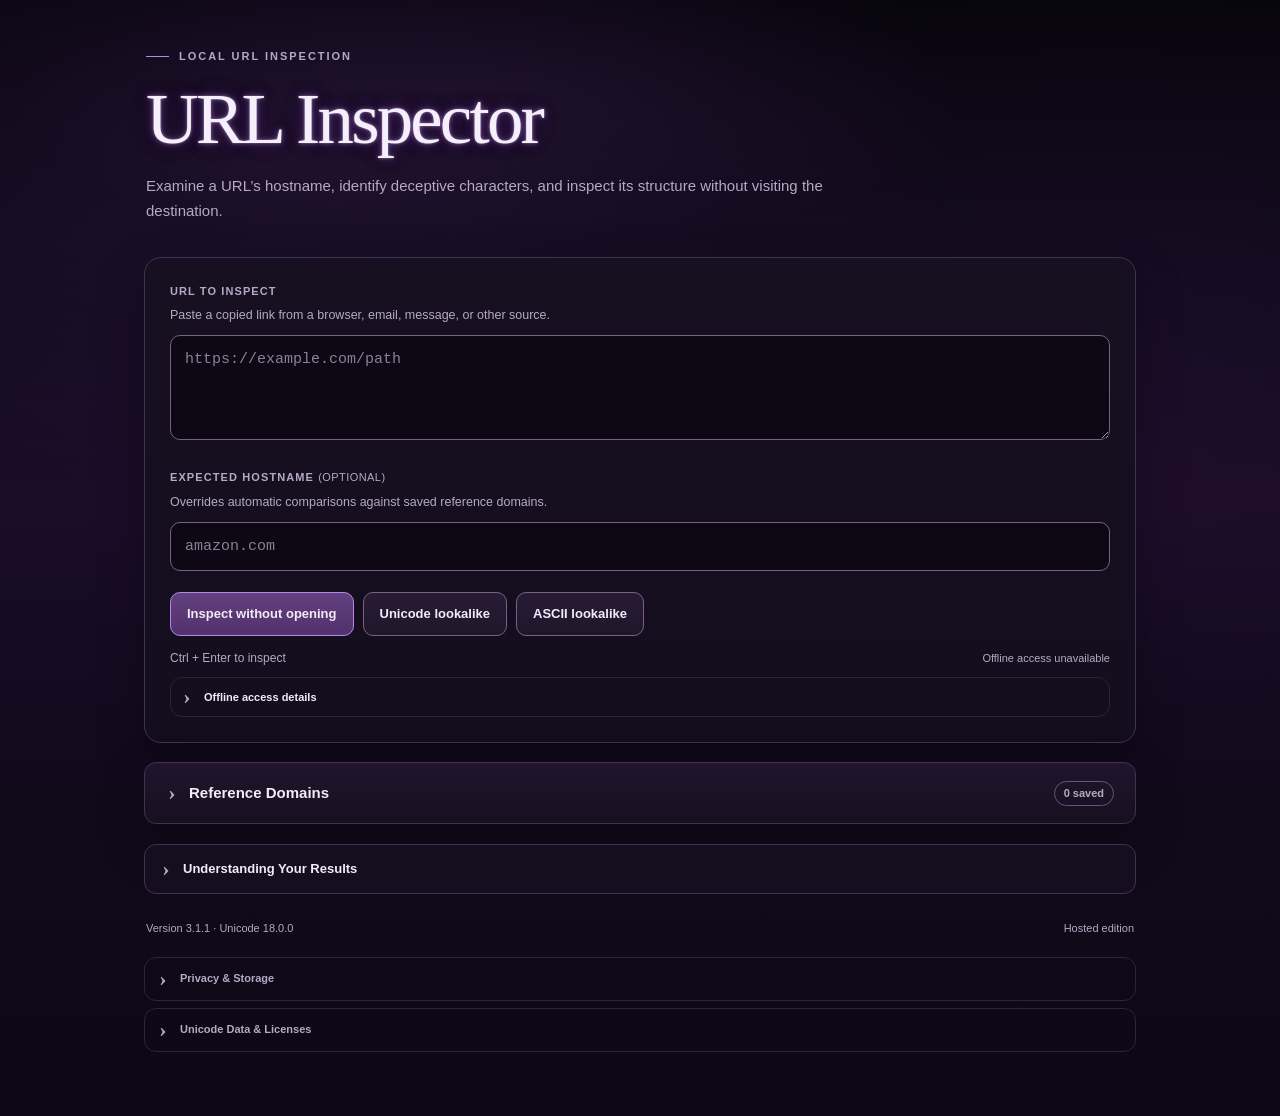
==== site/index.html @ 196c55fd "Initial release: Offline URL Inspector v3.1.1 Initial source-controlled release of the Offline URL I" ====
<!DOCTYPE html>
<html lang="en"><head>
<meta charset="UTF-8">
<meta name="viewport" content="width=device-width, initial-scale=1">
<meta http-equiv="Content-Security-Policy" content="default-src 'none'; script-src 'sha256-LYFKr5HTyG6shQ62/sVXybC98GW0vrKr49gbWyI2Oao='; style-src 'sha256-GEjY6DSCRQumI4CT2fTsWN9YMk2Fo/HhhrT10y4XqhI='; connect-src 'none'; img-src 'none'; font-src 'none'; object-src 'none'; frame-src 'none'; form-action 'none'; base-uri 'none'; media-src 'none'; worker-src 'self'; manifest-src 'none'">
<title>URL Inspector · Version 3.1.1</title>
<style>/* Blackberry & Amethyst — local system fonts, no external assets. */
:root{
 color-scheme:dark;--bg-deep:#07050d;--bg:#110a1b;--glow:#2b103d;
 --panel:#171020;--panel-raised:#21162d;--panel-soft:#130d1b;--field:#0d0814;
 --line:#443052;--line-soft:#30223c;--control-border:#796186;
 --ink:#f1ecf6;--muted:#b6a9c5;--accent:#b687e7;--hover:#d8b5f5;
 --red:#df7186;--orange:#d4ad71;--green:#a8c9ad;
 --shadow:0 18px 48px rgba(0,0,0,.28);--focus:0 0 0 3px rgba(182,135,231,.16);
 --mono:Menlo,Monaco,Consolas,"Liberation Mono",monospace;
}
*{box-sizing:border-box}html{background:var(--bg-deep)}
body{margin:0;min-height:100vh;color:var(--ink);font:15px/1.6 -apple-system,BlinkMacSystemFont,"Segoe UI",sans-serif;background:
 radial-gradient(ellipse 600px 180px at calc(50% - 150px) 105px,rgba(151,83,196,.08),transparent 80%),
 radial-gradient(ellipse 900px 480px at 22% 140px,rgba(102,48,136,.15),transparent 75%),
 radial-gradient(ellipse 700px 500px at 86% 340px,rgba(74,31,104,.09),transparent 72%),
 linear-gradient(180deg,var(--bg-deep) 0,var(--bg) 240px,#1b0c28 500px,var(--bg) 800px,var(--bg-deep) 1500px)}
.wrap{max-width:1040px;margin:auto;padding:45px 24px 64px;min-width:0}
.masthead{position:relative;padding:3px 2px 4px;margin:0 0 29px;isolation:isolate}
/* Header illumination is page-wide; no clipped header-sized glow surface. */
.eyebrow{display:flex;align-items:center;gap:10px;color:var(--muted);font-size:11px;letter-spacing:.18em;text-transform:uppercase;font-weight:750}
.masthead>.eyebrow::before{content:"";width:23px;height:1px;background:var(--accent)}
.masthead h1{font:500 clamp(2.7rem,6vw,4.55rem)/1.06 Georgia,"Times New Roman",serif;letter-spacing:-.038em;margin:14px 0 16px;color:#f5effb;text-shadow:0 0 2px rgba(255,250,255,.38),0 0 5px rgba(199,151,239,.42),0 0 11px rgba(148,75,201,.30),0 0 21px rgba(80,32,131,.18),0 0 32px rgba(42,15,78,.10);animation:titleNeonFlicker 10s linear infinite}
p{margin:8px 0 15px;color:var(--muted)}.lead{font-size:15px;max-width:700px;margin:0;line-height:1.7}h2{font-size:17px;line-height:1.35;margin:0 0 14px}
.card{background:linear-gradient(180deg,var(--panel),#140d1d);border:1px solid var(--line);border-radius:17px;padding:25px;margin:19px 0 0;box-shadow:var(--shadow);min-width:0}
.label{display:block;font-size:11px;font-weight:750;text-transform:uppercase;letter-spacing:.1em;color:var(--muted);margin-bottom:7px}.optional{font-weight:500;letter-spacing:.04em}
.field-help{font-size:12.5px;margin:-2px 0 10px;color:var(--muted)}.field{margin-top:22px}
textarea,input,select{font:15px/1.55 var(--mono);color:var(--ink);background:var(--field);border:1px solid var(--control-border);border-radius:10px;padding:12px 14px;min-width:0;transition:border-color .16s ease,background .16s ease,box-shadow .16s ease}
textarea,input{width:100%}textarea{min-height:105px;resize:vertical;overflow-wrap:anywhere}input{min-height:46px}textarea::placeholder,input::placeholder{color:var(--muted);opacity:.75}textarea:hover,input:hover,select:hover{border-color:var(--accent)}textarea:focus,input:focus,select:focus{border-color:var(--accent);box-shadow:var(--focus)}
button{border:1px solid var(--accent);background:linear-gradient(180deg,#63407f,#51326d);color:var(--ink);border-radius:10px;font:700 13px/1.3 -apple-system,BlinkMacSystemFont,"Segoe UI",sans-serif;padding:11px 16px;min-height:44px;cursor:pointer;touch-action:manipulation;transition:border-color .16s ease,box-shadow .16s ease,transform .16s ease,color .16s ease}
button:hover:not(:disabled){border-color:var(--hover);background:linear-gradient(180deg,#70498d,#603d7c);box-shadow:0 4px 15px rgba(0,0,0,.2);transform:translateY(-1px)}
button:active:not(:disabled){transform:translateY(1px);box-shadow:inset 0 3px 7px rgba(0,0,0,.38)}
button.ghost{background:linear-gradient(180deg,#281c35,#20162b);border-color:var(--control-border);color:var(--ink)}button.ghost:hover:not(:disabled){background:var(--panel-raised);border-color:var(--accent);color:var(--hover)}button.caution{color:var(--orange)}
button:disabled{opacity:.55;cursor:not-allowed;transform:none;box-shadow:none}
button:focus-visible,summary:focus-visible,input:focus-visible,textarea:focus-visible,select:focus-visible,a:focus-visible{outline:2px solid var(--hover);outline-offset:3px}
.line{display:flex;gap:9px;align-items:center;flex-wrap:wrap}.line>*{max-width:100%}.grow{flex:1 1 210px}.actions{margin-top:21px}.cache-actions:has(>button:not(.hidden)){margin-top:10px}
.interaction-meta{display:flex;justify-content:space-between;gap:8px 20px;align-items:baseline;flex-wrap:wrap;margin-top:13px;font-size:12px;color:var(--muted)}.shortcut{white-space:nowrap}.edition-status{max-width:590px}.cache-actions button{min-height:36px;padding:8px 11px}
.small{font-size:12px;color:var(--muted)}.mono,.host,textarea,input{font-family:var(--mono);font-variant-ligatures:none;font-feature-settings:"liga" 0,"calt" 0;direction:ltr;unicode-bidi:isolate;overflow-wrap:anywhere;word-break:break-word}
.row{display:grid;grid-template-columns:165px minmax(0,1fr);gap:14px;border-top:1px solid var(--line-soft);padding:11px 0}.row:first-child{border-top:0}.key{color:var(--muted);font-size:12px}.value{min-width:0;white-space:pre-wrap;overflow-wrap:anywhere}
.host{font:clamp(17px,2.35vw,23px)/1.6 var(--mono);padding:14px;background:var(--field);border:1px solid var(--line);border-radius:10px;min-width:0}
.badchar{color:#fff4f7;background:#75263f;border-bottom:2px solid #f5a0b3;border-radius:3px;padding:1px 2px}.warn{color:var(--orange)}.good{color:var(--green)}.bad{color:var(--red)}
.supporting,.relevant{padding-left:21px;margin:12px 0 0}.supporting{font-size:13px;color:var(--muted)}.relevant{color:var(--orange);font-family:var(--mono);font-size:13px}li{margin:5px 0}.relevant:empty,.supporting:empty{display:none}
a{color:var(--hover)}a:hover{color:var(--ink)}.hidden,[hidden]{display:none!important}.readable-label{margin-top:17px}.gap{height:12px}
footer{margin-top:25px}.footer-meta{display:flex;justify-content:space-between;gap:8px;flex-wrap:wrap;font-size:11px;color:var(--muted);padding:1px 2px 12px}.license{white-space:pre-wrap;overflow-wrap:anywhere;font:11px/1.7 var(--mono);color:var(--muted);margin-bottom:0}
/* Same timing landmarks as the tracker title, with readable lilac power dips. */
@keyframes titleNeonFlicker{
 0%,21.6%,100%{color:#f5effb;opacity:1;text-shadow:0 0 2px rgba(255,250,255,.38),0 0 5px rgba(199,151,239,.42),0 0 11px rgba(148,75,201,.30),0 0 21px rgba(80,32,131,.18),0 0 32px rgba(42,15,78,.10)}
 22.4%{color:#c5a6db;opacity:.96;text-shadow:0 0 1px rgba(210,171,237,.16),0 0 4px rgba(130,66,179,.28),0 0 9px rgba(66,27,111,.17)}
 23.2%{color:#fff7ff;opacity:1;text-shadow:0 0 3px rgba(255,255,255,.48),0 0 6px rgba(205,156,247,.56),0 0 14px rgba(155,76,212,.36),0 0 24px rgba(80,32,131,.21),0 0 34px rgba(42,15,78,.11)}
 24.8%{color:#ceb1e3;opacity:.97;text-shadow:0 0 1px rgba(217,182,240,.17),0 0 4px rgba(137,73,185,.29),0 0 9px rgba(69,29,115,.17)}
 25.6%{color:#fff7ff;opacity:1;text-shadow:0 0 3px rgba(255,255,255,.47),0 0 6px rgba(202,152,243,.54),0 0 14px rgba(151,73,207,.35),0 0 24px rgba(77,30,128,.20),0 0 34px rgba(40,14,75,.10)}
 28%{color:#b99bce;opacity:.96;text-shadow:0 0 1px rgba(197,155,224,.14),0 0 4px rgba(117,55,164,.24),0 0 9px rgba(57,22,99,.14)}
 29.6%{color:#b098c1;opacity:.94;text-shadow:0 0 1px rgba(172,130,203,.10),0 0 3px rgba(96,41,143,.19),0 0 7px rgba(46,17,86,.12)}
 31.6%{color:#b69acb;opacity:.95;text-shadow:0 0 1px rgba(184,142,215,.12),0 0 3px rgba(106,47,153,.21),0 0 8px rgba(50,19,92,.13)}
 33.6%{color:#cdb0e0;opacity:.97;text-shadow:0 0 2px rgba(211,175,236,.18),0 0 5px rgba(142,74,190,.29),0 0 11px rgba(73,29,120,.17)}
 35.6%{color:#e6d3f3;opacity:.99;text-shadow:0 0 2px rgba(244,218,255,.25),0 0 5px rgba(184,123,224,.38),0 0 12px rgba(124,55,178,.24),0 0 20px rgba(62,23,106,.14)}
 37.6%{color:#fff4ff;opacity:1;text-shadow:0 0 3px rgba(255,255,255,.46),0 0 6px rgba(204,155,245,.55),0 0 14px rgba(153,74,210,.36),0 0 24px rgba(79,31,130,.21),0 0 34px rgba(41,15,77,.11)}
}
@media(max-width:620px){.wrap{padding:28px 14px 42px}.masthead{margin-bottom:23px}.masthead h1{font-size:clamp(2.5rem,10vw,3.2rem)}.card{padding:19px 16px}.row{grid-template-columns:1fr;gap:3px}.key{font-weight:650}.actions{gap:8px}.actions button{flex:1 1 auto}.actions #inspect{flex-basis:100%}.interaction-meta{gap:7px}.host{padding:12px;font-size:18px}}
@media(prefers-reduced-motion:reduce){*,*::before,*::after{animation:none!important;transition:none!important;scroll-behavior:auto!important}.masthead h1{color:#f5effb;opacity:1}button:hover:not(:disabled),button:active:not(:disabled){transform:none}}

/* Stable hit target and coherent gradient for the inspection action. */
#inspect,#inspect:hover:not(:disabled),#inspect:active:not(:disabled){transform:none}#inspect{transition:border-color .16s ease,box-shadow .16s ease,color .16s ease}

/* Native disclosures: major sections, technical categories, compact evidence. */
.disclosure{border:1px solid var(--line);border-radius:12px;min-width:0;background:var(--panel-soft);transition:border-color .16s ease,background .16s ease}
.disclosure>summary{cursor:pointer;list-style:none;display:flex;gap:11px;align-items:center;min-height:47px;padding:13px 15px;color:var(--ink);font-size:13px;font-weight:650;overflow-wrap:anywhere;transition:background .16s ease,color .16s ease}
.disclosure>summary::-webkit-details-marker{display:none}.disclosure>summary::marker{content:""}
.disclosure>summary::before{content:"›";font:700 22px/1 Georgia,serif;color:var(--muted);flex:0 0 12px;text-align:center;transform-origin:center;transition:transform .16s ease,color .16s ease}
.disclosure[open]>summary::before{transform:rotate(90deg);color:var(--hover)}.disclosure>summary:hover{background:rgba(182,135,231,.045);color:var(--hover)}.disclosure:hover{border-color:#725585}.disclosure[open]{border-color:#795b90}.disclosure[open]>summary{border-bottom:1px solid var(--line-soft)}
.disclosure>summary:focus-visible{outline-offset:-3px;border-radius:10px}.major{background:linear-gradient(180deg,#20152c,#171020);padding:0}.major>summary{padding:17px 21px;font-size:15px;font-weight:700;min-height:60px}.major>summary>span:first-of-type{flex:1;min-width:0}.count{font-size:11px;font-weight:600;padding:3px 9px;border:1px solid #6c507e;border-radius:999px;color:var(--muted);white-space:nowrap}.summary-aside{font-size:11px;font-weight:400;color:var(--muted)}
.panel-body{padding:18px 21px 21px}.technical{margin-top:23px;box-shadow:none}.technical>.panel-body{padding:8px 13px 13px;background:rgba(7,5,13,.23);border-radius:0 0 12px 12px}.category{margin-top:8px;background:#160f1f;border-color:var(--line-soft)}.category>summary{font-size:12.5px;min-height:48px;padding:13px 14px}.category-body{padding:6px 17px 15px}.category-body>.row{font-size:13px}.observation{margin-top:13px;background:#1a1025;border-color:var(--line-soft)}.observation>summary{font-size:12px;font-weight:500;min-height:41px;padding:10px 12px}
.reference-list{list-style:none;padding:0;margin:12px 0 18px;max-height:320px;overflow:auto}.reference-list li{display:flex;gap:8px;align-items:center;flex-wrap:wrap;border-top:1px solid var(--line-soft);padding:10px 0}.ref-name{flex:1;min-width:170px}.ref-name .mono{display:block;font-size:13px}.ref-name .small{font-size:11px}.reference-list button{padding:8px 11px;min-height:36px;font-size:12px}.import-review{border-top:1px solid var(--line);margin-top:20px;padding-top:18px}select{font:inherit;font-size:13px;padding:8px;margin:0 0 0 10px;max-width:100%}#importChanges{max-height:250px;overflow:auto;white-space:pre-wrap;margin:12px 0}.reference-list .small:only-child{margin-bottom:0}#referenceError:not(:empty){margin-top:9px}
.primary{border-left:3px solid var(--accent);padding:0 0 0 16px;margin-bottom:23px}.primary>.eyebrow{color:var(--muted);font-size:10px;letter-spacing:.13em}.primary h2{font-size:23px;letter-spacing:-.02em;line-height:1.3;margin:7px 0 9px}.primary p{font-size:14px;line-height:1.7;margin:0;max-width:850px;overflow-wrap:anywhere}.primary[data-kind="visual"],.primary[data-kind="structure"],.primary[data-kind="error"]{border-color:var(--red)}.primary[data-kind="mismatch"]{border-color:var(--orange)}
.hostname-grid{display:grid;grid-template-columns:1fr;gap:16px}.comparison-rows{margin-top:18px}.character-list{display:grid;gap:7px}.character{border:1px solid var(--line-soft);border-radius:9px;background:var(--field);min-width:0}.character>summary{display:flex;align-items:center;gap:9px;cursor:pointer;font:11px/1.5 var(--mono);padding:10px;overflow-wrap:anywhere;list-style:none}.character>summary::before{content:"›";font:700 19px/1 Georgia,serif;color:var(--muted);transition:transform .16s ease}.character[open]>summary::before{transform:rotate(90deg)}.character>summary::-webkit-details-marker{display:none}.character>summary:hover{color:var(--hover)}.character>summary:focus-visible{outline-offset:-3px}.character .glyph{font-size:21px;flex:0 0 auto;color:var(--ink)}.character .record-heading{min-width:0;flex:1}.evidence-source{display:block;color:var(--muted);font:10px/1.4 -apple-system,BlinkMacSystemFont,"Segoe UI",sans-serif;margin-top:2px}.character .row{font-size:12px;grid-template-columns:145px minmax(0,1fr);margin:0 12px;padding:9px 0}.character .key{font-size:11px}.character-list>button{justify-self:start}.character-list>.small{margin-top:5px}
.diagnostic{border-top:1px solid var(--line-soft);margin:0}.diagnostic:first-child{border-top:0}.diagnostic>summary{cursor:pointer;display:grid;grid-template-columns:minmax(0,1fr) auto auto;align-items:baseline;gap:8px;list-style:none;padding:10px 3px;font-size:12px;color:var(--ink)}.diagnostic>summary::-webkit-details-marker{display:none}.diagnostic-title::before{content:"+";display:inline-block;width:17px;color:var(--accent)}.diagnostic[open] .diagnostic-title::before{content:"−"}.diagnostic>summary:hover{color:var(--hover)}.diagnostic>summary:focus-visible{outline-offset:1px}.diagnostic-kind,.diagnostic-severity{font-size:10px;color:var(--muted);white-space:nowrap}.diagnostic[data-level="alert"] .diagnostic-severity{color:var(--red)}.diagnostic[data-level="warn"] .diagnostic-severity{color:var(--orange)}.diagnostic-text{margin:0 0 12px;padding:0 0 0 20px;overflow-wrap:anywhere;line-height:1.7}
.supporting-panel{margin-top:20px;background:rgba(23,16,32,.75)}.supporting-panel>summary{font-size:13px}.legal{background:transparent;border-color:var(--line-soft);margin-top:7px}.legal>summary{font-size:11px;color:var(--muted);padding:10px 12px;min-height:40px}.legal>.panel-body{font-size:12px;padding:12px 17px 17px}.legal .license{border-top:1px solid var(--line-soft);padding-top:14px}
@media(max-width:620px){.major>summary{padding:15px 16px;gap:8px;font-size:14px}.panel-body{padding:15px 16px 18px}.technical>.panel-body{padding:6px 8px 8px}.summary-aside{display:none}.category-body{padding:4px 12px 12px}.category>summary{padding:12px;font-size:12px}.primary h2{font-size:21px}.primary{padding-left:13px}.character .row{grid-template-columns:1fr;gap:2px}.character>summary{gap:6px}.reference-list .ref-name{min-width:100%}.diagnostic>summary{grid-template-columns:minmax(0,1fr) auto;gap:3px 8px}.diagnostic-kind{grid-column:1;grid-row:2;padding-left:17px}.diagnostic-severity{grid-column:2;grid-row:1}select{display:block;margin:7px 0 0;width:100%}.footer-meta{font-size:10px}}
@media(prefers-reduced-motion:reduce){.disclosure,.disclosure>summary,.disclosure>summary::before,.character>summary::before{transition:none}}
/* Focused 3.1.1 components, following the approved plum panel system. */
.interaction-meta{align-items:center}.edition-status{font-size:11px;white-space:nowrap;min-width:155px;text-align:right}.update-panel{margin-top:12px}.update-feedback{min-height:20px;margin:6px 0 0}.status-help,.reference-help{margin-top:9px;border-color:var(--line-soft);background:transparent}.status-help>summary,.reference-help>summary{font-size:11px;padding:8px 10px;min-height:34px}.status-help>.panel-body,.reference-help>.panel-body{padding:10px 13px;font-size:12px}.reference-help{margin-bottom:17px}.reference-help p:last-child{margin-bottom:0}
.import-options{border:0;padding:0;margin:0;display:grid;gap:8px}.import-options legend{font-size:11px;color:var(--muted);margin:0 0 9px;padding:0}.import-choice{display:flex;gap:11px;align-items:flex-start;cursor:pointer;padding:12px;border:1px solid var(--control-border);border-radius:10px;background:var(--field);transition:border-color .16s ease,box-shadow .16s ease}.import-choice strong{display:block;font-size:12px;font-weight:650}.import-choice small{display:block;font-size:11px;line-height:1.6;color:var(--muted);margin-top:3px}.import-choice input[type=radio]{width:17px;height:17px;min-height:0;flex:0 0 17px;padding:0;margin:2px 0 0;accent-color:var(--accent)}.import-choice:hover{border-color:var(--accent)}.import-choice:has(input:checked){background:#24172f;border-color:var(--accent);box-shadow:inset 0 0 0 1px rgba(182,135,231,.18)}.import-choice:has(input:focus-visible){outline:2px solid var(--hover);outline-offset:3px}.replacement strong{color:var(--orange)}#importSingleLabels{overflow-wrap:anywhere}
.confirm-dialog{color:var(--ink);width:min(470px,calc(100% - 32px));padding:0;max-height:calc(100dvh - 40px);overflow:auto;border:1px solid #795b90;border-radius:17px;background:radial-gradient(circle at 15% 0%,rgba(151,83,196,.08),transparent 42%),linear-gradient(180deg,#21162d,#140d1d);box-shadow:0 24px 80px rgba(0,0,0,.58),inset 0 1px 0 rgba(255,255,255,.025)}
.confirm-dialog::backdrop{background:rgba(5,2,10,.77);backdrop-filter:blur(4px)}.confirm-dialog:not([open]){display:none}.confirm-dialog.dialog-fallback[open]{display:block;position:fixed;inset:0;margin:auto;z-index:1000;box-shadow:0 0 0 100vmax rgba(5,2,10,.77),0 24px 80px rgba(0,0,0,.58)}body:has(.confirm-dialog[open]){overflow:hidden}.confirm-body{padding:24px 24px 21px}.confirm-body>.eyebrow{font-size:10px;color:var(--accent);margin-bottom:10px}.confirm-body h2{font:500 27px/1.15 Georgia,"Times New Roman",serif;letter-spacing:-.02em;margin:0}.confirm-body p{font-size:13px;line-height:1.75;margin:13px 0 0;white-space:pre-line;overflow-wrap:anywhere}.confirm-actions{display:flex;justify-content:flex-end;flex-wrap:wrap;gap:9px;padding:15px 20px 19px;border-top:1px solid var(--line);background:rgba(7,5,13,.2)}.confirm-actions button{min-width:105px}.confirm-actions .danger{background:linear-gradient(180deg,#502336,#391828);border-color:#bc758c;color:#ffe5ed}.confirm-actions .danger:hover:not(:disabled){background:linear-gradient(180deg,#603046,#492136);border-color:#df9aaf;color:#fff2f6}
@media(max-width:620px){.interaction-meta{gap:9px}.edition-status{min-width:0;text-align:left}.confirm-body{padding:21px 19px 18px}.confirm-actions{padding:13px 16px 16px}.confirm-actions button{flex:1}.confirm-body h2{font-size:25px}}
@media(prefers-reduced-motion:reduce){.import-choice{transition:none}}

#checkCache{min-width:142px}
</style>
</head><body><main class="wrap">
<header class="masthead">
<div class="eyebrow">Local URL Inspection</div>
<h1>URL Inspector</h1>
<p class="lead">Examine a URL’s hostname, identify deceptive characters, and inspect its structure without visiting the destination.</p>
</header>
<section class="card inspect-card" aria-label="Inspect a URL">
<label class="label" for="link">URL to inspect</label>
<p class="field-help" id="linkHelp">Paste a copied link from a browser, email, message, or other source.</p>
<textarea id="link" aria-describedby="linkHelp" spellcheck="false" autocapitalize="off" autocomplete="off" placeholder="https://example.com/path"></textarea>
<div class="field"><label class="label" for="expected">Expected hostname <span class="optional">(optional)</span></label><p class="field-help" id="expectedHelp">Overrides automatic comparisons against saved reference domains.</p><input id="expected" aria-describedby="expectedHelp" spellcheck="false" autocomplete="off" autocapitalize="off" placeholder="amazon.com"></div>
<div class="line actions"><button id="inspect" type="button">Inspect without opening</button><button class="ghost" id="demoUnicode" type="button">Unicode lookalike</button><button class="ghost" id="demoAscii" type="button">ASCII lookalike</button></div>
<div class="interaction-meta"><span id="shortcutHint" class="shortcut">⌘ + Return to inspect</span><span id="offlineStatus" class="edition-status" role="status">Preparing offline access…</span></div>
<div id="updatePanel" class="update-panel hidden"><div class="line cache-actions"><button id="checkCache" class="ghost small" type="button">Check for Updates</button><button id="applyUpdate" class="ghost small hidden" type="button">Apply update and reload</button></div><p id="updateStatus" class="small update-feedback" role="status" aria-live="polite"></p></div>
<details id="offlineHelp" class="disclosure status-help hidden"><summary>Offline access details</summary><div class="panel-body small" id="offlineDetail"></div></details>
</section>
<details class="card disclosure major" id="referencePanel"><summary><span>Reference Domains</span><span class="count" id="referenceCount">0 saved</span></summary>
<div class="panel-body">
<p class="small">Save familiar hostnames to compare against suspicious URLs. Reference domains are comparison targets, not guarantees of website safety.</p>
<p id="storageStatus" class="small" role="status"></p><details class="disclosure reference-help"><summary>Storage &amp; hostname help</summary><div class="panel-body small"><p id="storageDetail"></p><p>Single-label hostnames can identify internal services and receive exact matches only. They are different from complete public hostnames. IP addresses and IPv6 literals also receive exact comparisons only. Inspected hostnames are never added automatically.</p></div></details>
<label class="label" for="referenceInput" id="referenceLabel">Add a reference hostname</label>
<div class="line"><input id="referenceInput" class="grow" maxlength="2048" spellcheck="false" autocomplete="off" autocapitalize="off" placeholder="example.com"><button id="saveReference" type="button">Add</button><button id="cancelEdit" type="button" class="ghost hidden">Cancel edit</button></div>
<div id="referenceError" class="small warn" role="status"></div>
<ul id="referenceList" class="reference-list"></ul>
<div class="line"><button id="exportReferences" class="ghost" type="button">Export Backup</button><button id="importReferences" class="ghost" type="button">Import Backup</button><button id="clearReferences" class="ghost caution" type="button">Clear all…</button></div>
<input id="importFile" type="file" accept="application/json,.json" class="hidden" aria-label="Import reference-domain backup">
<section id="importReview" class="import-review hidden" aria-label="Review reference import">
<h2>Review Import</h2><fieldset id="importMode" class="import-options"><legend>How to apply this backup</legend>
<label class="import-choice"><input id="importMerge" name="referenceImportMode" type="radio" value="merge" checked><span><strong>Merge with Existing References</strong><small>Keep saved references and add new entries.</small></span></label>
<label class="import-choice replacement"><input id="importReplace" name="referenceImportMode" type="radio" value="replace"><span><strong>Replace All References</strong><small>Remove existing references and use the imported list.</small></span></label>
</fieldset><p id="importSingleLabels" class="small hidden"></p>
<p id="importSummary" class="small"></p><div id="importChanges" class="mono small"></div>
<div class="line"><button id="applyImport" type="button">Apply reviewed import</button><button id="cancelImport" class="ghost" type="button">Cancel</button></div>
</section></div></details>
<section class="card results-card hidden" id="results" aria-live="polite" aria-label="Inspection results">
<div id="primary" class="primary"><div class="eyebrow">Primary finding</div><h2 id="primaryTitle"></h2><p id="primaryDetail"></p></div>
<div class="hostname-grid">
<div><div class="label">Actual hostname · ASCII / Punycode</div><div id="ascii" class="host"></div></div>
<div><div class="label">Readable hostname</div><div class="host" id="coloredHost"></div></div>
</div>
<div class="comparison-rows">
<div class="row"><div class="key">Readable Unicode</div><div id="unicode" class="value mono"></div></div>
<div class="row"><div class="key">Expected hostname</div><div id="compare" class="value mono"></div></div>
<div class="row"><div class="key">Comparison result</div><div id="comparisonResult" class="value"></div></div>
<div class="row"><div class="key">Reference comparison</div><div id="referenceComparison" class="value"></div></div>
</div>
<ul id="relevantSubstitutions" class="relevant"></ul><ul id="supporting" class="supporting"></ul>
<div id="neutralSlot" class="small"></div>
<details id="advanced" class="disclosure technical major"><summary><span>Technical Details</span><span class="summary-aside">Evidence &amp; diagnostics</span></summary><div class="panel-body">
<details class="disclosure category" id="originalDetails"><summary>Input &amp; Normalization</summary><div class="category-body">
<div class="row"><div class="key">Original hostname</div><div class="value mono" id="original"></div></div>
<div class="row"><div class="key">Percent-decoded input</div><div id="decodedOriginal" class="value mono"></div></div>
<div class="row"><div class="key">Normalized ASCII</div><div id="normalized" class="value mono"></div></div>
<div class="row"><div class="key">Original submitted text</div><div id="raw" class="value mono"></div></div>
<p class="small">Control and invisible characters are shown explicitly. Candidate-only attribution and processing limits are retained in the diagnostic log.</p>
</div></details>
<details class="disclosure category" id="characterDetails"><summary>Character Details</summary><div class="category-body">
<div id="originalCharacterGroup"><div class="label" id="originalCharacterLabel">Hostname character evidence</div><div id="originalChars" class="character-list"></div></div>
<div id="readableCharacterGroup"><div class="label readable-label">Additional readable characters</div><div id="chars" class="character-list"></div></div>
<details id="asciiDetails" class="disclosure observation"><summary id="asciiSummary">ASCII lookalike observations</summary><div id="asciiObservations" class="category-body small"></div></details>
</div></details>
<details class="disclosure category" id="componentsDetails"><summary>URL Components</summary><div class="category-body">
<div class="row"><div class="key">Writing systems</div><div id="scripts" class="value"></div></div>
<div class="row"><div class="key">Scheme</div><div id="scheme" class="value mono"></div></div>
<div class="row"><div class="key">Port</div><div id="port" class="value mono"></div></div>
<div class="row"><div class="key">Path</div><div id="path" class="value mono"></div></div>
<div class="row"><div class="key">Query parameters</div><div id="query" class="value mono"></div></div>
<div class="row"><div class="key">Fragment</div><div id="fragment" class="value mono"></div></div>
</div></details>
<details class="disclosure category" id="referencesDetails"><summary>Reference Comparisons</summary><div id="referenceCandidates" class="category-body small"></div></details>
<details class="disclosure category" id="diagnosticDetails"><summary>Full Diagnostic Log</summary><div class="category-body"><p class="small">Supporting records from the analysis. Related observations may describe the same issue.</p><div id="messages" class="diagnostic-list"></div></div></details>
</div></details></section>
<details class="disclosure supporting-panel" id="understanding"><summary>Understanding Your Results</summary><div class="panel-body">
<p>The inspector examines a URL’s hostname, characters, and structure without visiting the destination. It can identify misleading spellings, suspicious URL syntax, and differences from expected or reference hostnames.</p>
<p>A matching hostname does not guarantee a safe website. The inspector cannot verify ownership, reputation, compromise, page content, or redirects. Reference domains are comparison targets, not verified trustworthy websites.</p>
<p class="small">Internationalized names can be legitimate. Unicode confusable mappings and font-dependent ASCII shapes do not establish malicious intent. A subdomain relationship is structural; no registrable-domain or public-suffix ownership inference is made. Full right-to-left visual comparison is unavailable. Browser-dependent IDNA processing can differ. This is not comprehensive phishing detection.</p>
</div></details>
<footer>
<div class="footer-meta"><span>Version 3.1.1 · Unicode 18.0.0</span><span>Hosted edition</span></div>
<details class="disclosure legal" id="privacyDetails"><summary>Privacy &amp; Storage</summary><div class="panel-body">
<p>Inspection runs locally. The application does not intentionally persist inspected URLs, expected-host text, credentials, or tokens. It never visits submitted destinations or reads the clipboard automatically.</p>
<p>Only your Reference Domains list is saved in browser storage. Browser cleanup, private sessions, or storage restrictions can remove or prevent it. Exported JSON backups are the portable recovery mechanism.</p><p>Hosting loads and updates only application resources. Other applications under the same username.github.io origin can access reference storage; namespacing avoids accidental collisions, not hostile access. A separate project path is not a separate security origin.</p>
</div></details>
<details class="disclosure legal" id="unicodeDetails"><summary>Unicode Data &amp; Licenses</summary><div class="panel-body"><p>Unicode security data 18.0.0 · © 1991–2026 Unicode, Inc. · Unicode License V3.</p><p class="small">Preserved from Version 3.0.0 and the approved Version 2.1 dataset. UTS #39 revision 34 LTR fast path. Version-pinned sources under https://www.unicode.org/Public/18.0.0/ include security/confusables.txt, Unicode Character Database names/scripts/normalization/bidi properties, and idna/IdnaMappingTable.txt. Exact source URLs and checksums are embedded with the data. Confusable skeletons are internal comparison keys, never destination URLs.</p><pre id="license" class="license"></pre></div></details>
</footer>
</main>
<dialog id="confirmDialog" class="confirm-dialog" aria-labelledby="confirmTitle" aria-describedby="confirmMessage">
<div class="confirm-body"><div class="eyebrow">URL Inspector</div><h2 id="confirmTitle">Confirm action</h2><p id="confirmMessage"></p></div>
<div class="confirm-actions"><button id="confirmCancel" type="button" class="ghost" autofocus>Cancel</button><button id="confirmProceed" type="button">Continue</button></div>
</dialog>
<script type="application/json" id="unicode-data">{"version":"18.0.0","sources":[{"name":"DerivedBidiClass.txt","url":"https://www.unicode.org/Public/18.0.0/ucd/extracted/DerivedBidiClass.txt","sha256":"d9e23222522551348ea1ccfbb4f62efbf98982afb95840f8959c08ed992c5607"},{"name":"DerivedCoreProperties.txt","url":"https://www.unicode.org/Public/18.0.0/ucd/DerivedCoreProperties.txt","sha256":"09c928886a178fcafd93c29e4bd59073a058e5a100b716d425cb563ab50f68c9"},{"name":"IdnaMappingTable.txt","url":"https://www.unicode.org/Public/18.0.0/idna/IdnaMappingTable.txt","sha256":"a03b1eb38032268c696406a83f0972d6a815acd2c8d4151d42ec0fda70ffced1"},{"name":"IdnaTestV2.txt","url":"https://www.unicode.org/Public/18.0.0/idna/IdnaTestV2.txt","sha256":"0236b75c5b20dfd857b3b5cf75509887959d6ab00d6c7bda9b7dc3df518c1fde"},{"name":"LICENSE.txt","url":"https://www.unicode.org/license.txt","sha256":"e7a93b009565cfce55919a381437ac4db883e9da2126fa28b91d12732bc53d96"},{"name":"NormalizationTest.txt","url":"https://www.unicode.org/Public/18.0.0/ucd/NormalizationTest.txt","sha256":"25a50d816764b04abfb4a646d3eb2b2a803284c3873d9a06757b94fe4513dde3"},{"name":"PropertyValueAliases.txt","url":"https://www.unicode.org/Public/18.0.0/ucd/PropertyValueAliases.txt","sha256":"06c4c8eaf7b0bf34abe73b113da1215bd784ac254d4c223600b90267caa4bbbd"},{"name":"ReadMe.txt","url":"https://www.unicode.org/Public/18.0.0/ucd/ReadMe.txt","sha256":"b0ea442f29dee90584aacd3665a6e1ce87ffc917a4d31f34e1916d2d6f7f9205"},{"name":"ScriptExtensions.txt","url":"https://www.unicode.org/Public/18.0.0/ucd/ScriptExtensions.txt","sha256":"5c9d34a922f687726f2a8bcf57d49f905987e51f1b21b58c95a00fbe255cec23"},{"name":"Scripts.txt","url":"https://www.unicode.org/Public/18.0.0/ucd/Scripts.txt","sha256":"0071fd81b6aeae25f6e8bce8efec3066a6476a91b49bdb2f52dc76e817862a6a"},{"name":"UnicodeData.txt","url":"https://www.unicode.org/Public/18.0.0/ucd/UnicodeData.txt","sha256":"0736451de439ae7baf1425136617da495e09ee5afbe6e394374db7009ea08950"},{"name":"confusables.txt","url":"https://www.unicode.org/Public/18.0.0/security/confusables.txt","sha256":"6ed3ee967c9dfdf6677d563c9985182fbc50a2efb7d6059cd57b2e2ce18f5b92"}],"confusables":{"1453":"\u0596","1454":"\u0598","1448":"\u0599","1444":"\u059a","6836":"\u06db","8411":"\u06db","1561":"\u0313","2291":"\u0313","789":"\u0313","1615":"\u0313","1629":"\u0314","1436":"\u0301","1437":"\u0301","1560":"\u0301","1863":"\u0301","2388":"\u0301","1614":"\u0301","1958":"\u0301","779":"\u0301\u0301","1611":"\u0301\u0301","2288":"\u0301\u0301","1959":"\u0301\u0301","2387":"\u0300","7412":"\u0306","780":"\u0306","42620":"\u0306","1624":"\u0306","1626":"\u0306","125256":"\u0306","123186":"\u0306","878":"\u0306","2373":"\u0306","72550":"\u0306","1768":"\u0306\u0307","784":"\u0306\u0307","2305":"\u0306\u0307","2433":"\u0306\u0307","2689":"\u0306\u0307","2817":"\u0306\u0307","3072":"\u0306\u0307","3201":"\u0306\u0307","3329":"\u0306\u0307","70401":"\u0306\u0307","70847":"\u0306\u0307","69365":"\u0306\u0307\u0313","69363":"\u0306\u0307\u0301","7376":"\u0302","785":"\u0302","1627":"\u0302","2030":"\u0302","42736":"\u0302","4211":"\u0302","1455":"\u030a","1759":"\u030a","6099":"\u030a","7416":"\u030a","69326":"\u030a","12442":"\u030a","65439":"\u030a","2092":"\u030a","1618":"\u030a","2946":"\u030a","3076":"\u030a","3328":"\u030a","3966":"\u030a","4150":"\u030a","6086":"\u030a","6772":"\u030a","7040":"\u030a","43019":"\u030a","70400":"\u030a","70724":"\u030a","70848":"\u030a","72248":"\u030a","72342":"\u030a","72765":"\u030a","72885":"\u030a","73109":"\u030a","73200":"\u030a","3661":"\u030a","3789":"\u030a","123187":"\u030a","12332":"\u030a","12444":"\u030a","870":"\u030a","11754":"\u030a","1968":"\u030a","2283":"\u0308","2900":"\u0308","68325":"\u0308","69449":"\u0308","2035":"\u0308","4959":"\u0308","68111":"\u0308","69890":"\u0308","123629":"\u0308","7214":"\u0308","834":"\u0303","1619":"\u0303","2075":"\u0303","1476":"\u0307","1772":"\u0307","1856":"\u0307","2282":"\u0307","1857":"\u0307","2899":"\u0307","69448":"\u0307","856":"\u0307","1465":"\u0307","1466":"\u0307","1474":"\u0307","1473":"\u0307","2029":"\u0307","4958":"\u0307","2306":"\u0307","2562":"\u0307","2690":"\u0307","69633":"\u0307","69761":"\u0307","69889":"\u0307","70017":"\u0307","70367":"\u0307","71101":"\u0307","71229":"\u0307","71339":"\u0307","71735":"\u0307","123628":"\u0307","3021":"\u0307","823":"\u0338","6839":"\u0328","802":"\u0328","837":"\u0328","7378":"\u0304","6882":"\u0304","773":"\u0304","1625":"\u0304","2027":"\u0304","42737":"\u0304","125254":"\u0304","68152":"\u0304","123188":"\u0304","5970":"\u0304","43644":"\u0304","6888":"\u0304\u0304","7386":"\u030e","1623":"\u0312","855":"\u0350","777":"\u0350","2303":"\u0350","2296":"\u0350","1962":"\u0350","2304":"\u0352","6873":"\u1ac6","124654":"\u1ac8","7656":"\u1ada","11758":"\u1adb","6887":"\u1ae5","794":"\u1ae9","1617":"\ud803\udd27","1963":"\u0350\u0350","7405":"\u0316","7388":"\u0329","1622":"\u0329","7381":"\u032b","839":"\u0333","2297":"\u0354","2298":"\u0355","12441":"\uff9e","12443":"\uff9e","822":"\u0335","1477":"\u0323","2285":"\u0323","7389":"\u0323","1858":"\u0323","2139":"\u0323","69446":"\u0323","1460":"\u0323","1628":"\u0323","1852":"\u0323","2034":"\u0323","2364":"\u0323","2492":"\u0323","2620":"\u0323","2748":"\u0323","2876":"\u0323","7223":"\u0323","69818":"\u0323","70003":"\u0323","70090":"\u0323","70377":"\u0323","70459":"\u0323","70726":"\u0323","70851":"\u0323","71104":"\u0323","71351":"\u0323","71738":"\u0323","68154":"\u0323","3642":"\u0323","3770":"\u0323","2286":"\u0324","7390":"\u0324","70460":"\u0324","3895":"\u0325","6783":"\u0325","4151":"\u0325","12333":"\u0325","807":"\u0326","801":"\u0326","825":"\u0326","7385":"\u032d","2386":"\u0331","800":"\u0331","2138":"\u0331","1456":"\u05c8","1468":"\u05c9","2289":"\u064c","2280":"\u064c","2277":"\u064c","64606":"\ufe72\ud803\udd27","2290":"\u064d","64607":"\ufe74\ud803\udd27","64608":"\ufe76\ud803\udd27","64609":"\ufe78\ud803\udd27","1562":"\u0650","119079":"\u0650","791":"\u0650","1960":"\u0650","69364":"\u0650\ud803\udefb","64610":"\ufe7a\ud803\udd27","1961":"\u0650\u0650","64611":"\ufe7c\u0e48","1631":"\u0655","840":"\ud803\udefa","2563":"\u0983","3075":"\u0983","3203":"\u0983","3331":"\u0983","3459":"\u0983","3967":"\u0983","4152":"\u0983","6087":"\u0983","70403":"\u0983","70849":"\u0983","72159":"\u0983","72249":"\u0983","72766":"\u0983","10626":"\u0983","781":"\u0e48","6091":"\u0e48","1648":"\u0e48","3784":"\u0e48","3785":"\u0e49","3786":"\u0e4a","3787":"\u0e4b","42607":"\u20e9","8232":" ","8233":" ","12288":" ","5760":" ","8194":" ","8195":" ","8196":" ","8197":" ","8198":" ","8200":" ","8201":" ","8202":" ","8287":" ","160":" ","8199":" ","8239":" ","10240":" ","1600":"_","2042":"_","65343":"_","65101":"_","65102":"_","65103":"_","83393":"_","65145":"_\u0313","64755":"_\u0313\ud803\udd27","65143":"_\u0301","65137":"_\u0301\u0301","64754":"_\u0301\ud803\udd27","65151":"_\u030a","65149":"_\ud803\udd27","65147":"_\u0650","64756":"_\u0650\ud803\udd27","65123":"-","8208":"-","8209":"-","8210":"-","8211":"-","65112":"-","1748":"-","8259":"-","727":"-","8722":"-","10134":"-","65937":"-","11451":"-","11450":"-","5965":"-","7155":"-","43645":"-","10793":"-\u0313","11802":"-\u0308","64297":"-\u0307","8760":"-\u0307","11443":"-\u0307","11442":"-\u0307","10794":"-\u0323","42238":"-.","65292":",","65104":",","1549":",","1643":",","8218":",","11794":",","184":",","42233":",","94035":",","11826":"\u060c","1644":"\u060c","65105":"\u3001","65380":"\u3001","65041":"\u3001","65307":";","65108":";","65044":";","11829":"\u061b","2307":":","2691":":","69634":":","69762":":","70018":":","71102":":","71340":":","71736":":","65306":":","65109":":","65043":":","1417":":","1795":":","1796":":","2097":":","4961":":","5868":":","65072":":","6147":":","6153":":","8282":":","1475":":","68341":":","70202":":","760":":","5011":":","42889":":","8758":":","119048":":","720":":","65883":":","73177":":","42237":":","11820":"::","8759":"::","10868":"::=","10740":":\u2192","8788":":=","65281":"!","65111":"!","65045":"!","451":"!","11601":"!","8252":"!!","8265":"!?","65311":"?","65110":"?","65046":"?","660":"?","577":"?","2429":"?","5038":"?","42731":"?","8264":"?!","8263":"??","11822":"\u061f","119149":".","44012":".","65294":".","8228":".","65106":".","1793":".","1794":".","42510":".","68176":".","1632":".","1776":".","126126":".","42232":".","42235":".,","8229":"..","42234":"..","8230":"...","42740":"\ua6f3\ua6f3","12539":"\u00b7","65381":"\u00b7","2096":"\u00b7","5867":"\u00b7","11825":"\u00b7","65793":"\u00b7","67871":"\u00b7","8226":"\u00b7","8231":"\u00b7","2678":"\u00b7","70004":"\u00b7","70087":"\u00b7","71108":"\u00b7","71353":"\u00b7","8729":"\u00b7","8901":"\u00b7","721":"\u00b7","75106":"\u00b7","42895":"\u00b7","5159":"\u00b7","8943":"\u00b7\u00b7\u00b7","11592":"\u00b7\u00b7\u00b7","5188":"\u00b7\u003c","8919":"\u00b7>","5175":"\u00b7>","5184":"\u00b7>","5423":"\u00b74","5246":"\u00b7b","5248":"\u00b7b\u0307","5242":"\u00b7d","5272":"\u00b7J","5302":"\u00b7L","5238":"\u00b7P","5207":"\u00b7U","5178":"\u00b7V","5180":"\u00b7\u0245","5294":"\u00b7\u0393","5134":"\u00b7\u0394","5209":"\u00b7\u0548","5132":"\u00b7\u1401","5136":"\u00b7\u1404","5138":"\u00b7\u1405","5140":"\u00b7\u1406","5143":"\u00b7\u140a","5145":"\u00b7\u140b","5182":"\u00b7\u1432","5186":"\u00b7\u1434","5190":"\u00b7\u1439","5211":"\u00b7\u144f","5204":"\u00b7\u1450","5213":"\u00b7\u1450","5215":"\u00b7\u1451","5217":"\u00b7\u1455","5219":"\u00b7\u1456","5236":"\u00b7\u146b","5240":"\u00b7\u146e","5244":"\u00b7\u1470","5266":"\u00b7\u1489","5268":"\u00b7\u148b","5270":"\u00b7\u148c","5274":"\u00b7\u148e","5276":"\u00b7\u1490","5278":"\u00b7\u1491","5292":"\u00b7\u14a3","5296":"\u00b7\u14a6","5298":"\u00b7\u14a7","5300":"\u00b7\u14a8","5304":"\u00b7\u14ab","5321":"\u00b7\u14c0","6342":"\u00b7\u14c2","6344":"\u00b7\u14c3","6346":"\u00b7\u14c4","6348":"\u00b7\u14c5","5323":"\u00b7\u14c7","5325":"\u00b7\u14c8","5340":"\u00b7\u14d3","5342":"\u00b7\u14d5","5344":"\u00b7\u14d6","5346":"\u00b7\u14d7","5348":"\u00b7\u14d8","5350":"\u00b7\u14da","5352":"\u00b7\u14db","5366":"\u00b7\u14ed","5368":"\u00b7\u14ef","5370":"\u00b7\u14f0","5372":"\u00b7\u14f1","5374":"\u00b7\u14f2","5376":"\u00b7\u14f4","5378":"\u00b7\u14f5","5399":"\u00b7\u1510","5401":"\u00b7\u1511","5403":"\u00b7\u1512","5405":"\u00b7\u1513","5407":"\u00b7\u1514","5409":"\u00b7\u1515","5411":"\u00b7\u1516","5425":"\u00b7\u1528","5427":"\u00b7\u1529","5429":"\u00b7\u152a","5431":"\u00b7\u152b","5433":"\u00b7\u152d","5435":"\u00b7\u152e","6350":"\u00b7\u1543","6351":"\u00b7\u1546","6352":"\u00b7\u1547","6353":"\u00b7\u1548","6354":"\u00b7\u1549","6355":"\u00b7\u154b","5454":"\u00b7\u154c","5467":"\u00b7\u155a","5480":"\u00b7\u1567","6323":"\u00b7\u18b1","6326":"\u00b7\u18b4","6329":"\u00b7\u18b8","6338":"\u00b7\u18c0","7228":"\u1c3b\u1c3b","6825":"\u1aa8\u1aa8","6827":"\u1aaa\u1aa8","7007":"\u1b5e\u1b5e","68183":"\ud802\ude56\ud802\ude56","7295":"\u1c7e\u1c7e","1373":"'","11519":"'","65287":"'","8216":"'","8217":"'","8219":"'","1523":"'","8242":"'","8245":"'","1370":"'","1371":"'","96":"'","65344":"'","180":"'","900":"'","8125":"'","8127":"'","8190":"'","697":"'","712":"'","714":"'","715":"'","756":"'","699":"'","701":"'","700":"'","702":"'","42892":"'","42891":"'","1497":"'","2036":"'","2037":"'","5194":"'","5836":"'","125259":"'","94033":"'","94034":"'","7379":"''","34":"''","65282":"''","8220":"''","8221":"''","8223":"''","1524":"''","8243":"''","8246":"''","12291":"''","733":"''","698":"''","758":"''","750":"''","1522":"''","8244":"'''","8247":"'''","8279":"''''","385":"'B","394":"'D","329":"'n","420":"'P","428":"'T","435":"'Y","65288":"(","65113":"(","10088":"(","10098":"(","12308":"(","65117":"(","11874":"(","64830":"(","65857":"(","11816":"((","12832":"(\u30fc)","9333":"(2)","9351":"(2O)","9334":"(3)","9335":"(4)","9336":"(5)","9337":"(6)","9338":"(7)","9339":"(8)","9340":"(9)","9372":"(a)","127248":"(A)","9373":"(b)","127249":"(B)","9374":"(c)","127250":"(C)","9375":"(d)","127251":"(D)","9376":"(e)","127252":"(E)","9377":"(f)","127253":"(F)","9378":"(g)","127254":"(G)","9379":"(h)","127255":"(H)","9380":"(i)","9381":"(j)","127257":"(J)","9382":"(k)","127258":"(K)","9332":"(l)","127256":"(l)","9383":"(l)","127259":"(L)","9343":"(l2)","9344":"(l3)","9345":"(l4)","9346":"(l5)","9347":"(l6)","9348":"(l7)","9349":"(l8)","9350":"(l9)","9342":"(ll)","9341":"(lO)","127260":"(M)","9385":"(n)","127261":"(N)","9386":"(o)","12807":"(o)","127262":"(O)","12821":"(o\u1161)","12829":"(o\u1169\u110c\u1165\u1102)","12830":"(o\u1169\u1112\u116e)","9387":"(p)","127263":"(P)","9388":"(q)","127264":"(Q)","9389":"(r)","127265":"(R)","9384":"(rn)","9390":"(s)","127266":"(S)","127274":"(S)","9391":"(t)","127267":"(T)","9392":"(u)","127268":"(U)","9393":"(v)","127269":"(V)","9394":"(w)","127270":"(W)","9395":"(x)","127271":"(X)","9396":"(y)","127272":"(Y)","9397":"(z)","127273":"(Z)","12800":"(\u1100)","12814":"(\u1100\u1161)","12801":"(\u1102)","12815":"(\u1102\u1161)","12802":"(\u1103)","12816":"(\u1103\u1161)","12803":"(\u1105)","12817":"(\u1105\u1161)","12804":"(\u1106)","12818":"(\u1106\u1161)","12805":"(\u1107)","12819":"(\u1107\u1161)","12806":"(\u1109)","12820":"(\u1109\u1161)","12808":"(\u110c)","12822":"(\u110c\u1161)","12828":"(\u110c\u116e)","12809":"(\u110e)","12823":"(\u110e\u1161)","12810":"(\u110f)","12824":"(\u110f\u1161)","12811":"(\u1110)","12825":"(\u1110\u1161)","12812":"(\u1111)","12826":"(\u1111\u1161)","12813":"(\u1112)","12827":"(\u1112\u1161)","12838":"(\u4e03)","12834":"(\u4e09)","127553":"(\u4e09)","12840":"(\u4e5d)","12833":"(\u4e8c)","127554":"(\u4e8c)","12836":"(\u4e94)","12857":"(\u4ee3)","12861":"(\u4f01)","12865":"(\u4f11)","12839":"(\u516b)","12837":"(\u516d)","12856":"(\u52b4)","127559":"(\u52dd)","12841":"(\u5341)","12863":"(\u5354)","12852":"(\u540d)","12858":"(\u547c)","12835":"(\u56db)","12847":"(\u571f)","12859":"(\u5b66)","127555":"(\u5b89)","127557":"(\u6253)","127560":"(\u6557)","12848":"(\u65e5)","12842":"(\u6708)","12850":"(\u6709)","12845":"(\u6728)","127552":"(\u672c)","12849":"(\u682a)","12844":"(\u6c34)","12843":"(\u706b)","127556":"(\u70b9)","12853":"(\u7279)","127558":"(\u76d7)","12860":"(\u76e3)","12851":"(\u793e)","12855":"(\u795d)","12864":"(\u796d)","12866":"(\u81ea)","12867":"(\u81f3)","12854":"(\u8ca1)","12862":"(\u8cc7)","12846":"(\u91d1)","65289":")","65114":")","10089":")","10099":")","12309":")","65118":")","11875":")","64831":")","65856":")","11817":"))","65339":"[","10635":"[\u0331","65341":"]","10636":"]\u0331","11224":"]\u00b7[","65371":"{","65115":"{","10100":"{","119060":"{","65373":"}","65116":"}","10101":"}","65375":"\u2985","65376":"\u2986","12314":"\u27e6","12315":"\u27e7","10216":"\u276c","12296":"\u276c","12763":"\u276c","12367":"\u276c","12561":"\u276c","139240":"\u276c","10217":"\u276d","12297":"\u276d","65378":"\u300c","65379":"\u300d","11839":"\u00b6","65312":"@","65131":"@","65290":"*","65121":"*","8270":"*","1645":"*","8727":"*","66335":"*","5487":"**","5941":"/","65295":"/","8257":"/","8725":"/","8260":"/","9585":"/","10187":"/","10744":"/","119354":"/","12754":"/","12755":"/","12339":"/","11463":"/","11462":"/","12494":"/","65417":"/","20031":"/","12035":"/","10742":"/\u0304","11005":"//","11003":"///","65340":"\\","65128":"\\","8726":"\\","9586":"\\","10189":"\\","10741":"\\","10745":"\\","119311":"\\","119355":"\\","12756":"\\","20022":"\\","12034":"\\","11513":"\\\\","9290":"\\\\","10184":"\\\u1455","65286":"&","65120":"&","128626":"&","128628":"&","128629":"&","42872":"&","65283":"#","65119":"#","70107":"\ua8fc","6105":"\u0e4f","6101":"\u0e5a","6106":"\u0e5b","3852":"\u0f0b","3854":"\u0f0d\u0f0d","65087":"^","65342":"^","708":"^","710":"^","7610":"^","6356":"^","890":"\u02db","42622":"\u02c7","728":"\u02c7","8254":"\u02c9","65097":"\u02c9","65098":"\u02c9","65099":"\u02c9","65100":"\u02c9","175":"\u02c9","65507":"\u02c9","9620":"\u02c9","5160":"\u02c9","1098":"\u02c9b","42577":"\u02c9bi","166":"\u208f","65508":"\u208f","885":"\u02cf","763":"\u02ea","42774":"\u02ea","42772":"\u02eb","12290":"\u02f3","65377":"\u02f3","11824":"\u00b0","2416":"\u00b0","2557":"\u00b0","2800":"\u00b0","69819":"\u00b0","70205":"\u00b0","70735":"\u00b0","70854":"\u00b0","71235":"\u00b0","71739":"\u00b0","124415":"\u00b0","730":"\u00b0","43062":"\u00b0","8728":"\u00b0","9675":"\u00b0","65518":"\u00b0","9702":"\u00b0","9900":"\u00b0","8304":"\u00b0","186":"\u00b0","7506":"\u00b0","122940":"\u00b0","5156":"\u00b0","6366":"\u00b0","69328":"\u00b0\u0332","9052":"\u00b0\u0332","9060":"\u00b0\u0308","37":"\u00b0/\u2080","65285":"\u00b0/\u2080","65130":"\u00b0/\u2080","1642":"\u00b0/\u2080","8274":"\u00b0/\u2080","8240":"\u00b0/\u2080\u2080","1545":"\u00b0/\u2080\u2080","8241":"\u00b0/\u2080\u2080\u2080","1546":"\u00b0/\u2080\u2080\u2080","8451":"\u00b0C","8457":"\u00b0F","3061":"\u0bf3","3867":"\u0f1a\u0f1a","3871":"\u0f1a\u0f1d","4046":"\u0f1d\u0f1a","3870":"\u0f1d\u0f1d","9400":"\u00a9","127275":"\u00a9","9415":"\u00ae","127276":"\u00ae","9413":"\u2117","119323":"\u2144","65513":"\u2190","65515":"\u2192","65516":"\u2193","11244":"\u219e","11245":"\u219f","11246":"\u21a0","11247":"\u21a1","8629":"\u21b2","10597":"\u21c3\u21c2","10607":"\u21c3\u16da","120539":"\u2202","120597":"\u2202","120655":"\u2202","120713":"\u2202","120771":"\u2202","125132":"\u2202","125133":"\u2202\u0335","240":"\u2202\u0335","122671":"\u2202\u0335\u0326","120513":"\u2207","120571":"\u2207","120629":"\u2207","120687":"\u2207","120745":"\u2207","71848":"\u2207","9058":"\u2207\u0308","9067":"\u2207\u0334","9608":"\u220e","9632":"\u220e","65517":"\u220e","9642":"\u220e","10815":"\u2210","5869":"+","65291":"+","65122":"+","10133":"+","69717":"+","124649":"+","5161":"+","5440":"+","92265":"+","66203":"+","10787":"+\u0302","10786":"+\u030a","10788":"+\u0303","8724":"+\u0307","10789":"+\u0323","10790":"+\u0330","10791":"+\u2082","4965":"\u00f7","10135":"\u00f7","8249":"\u003c","10094":"\u003c","706":"\u003c","65308":"\u003c","65124":"\u003c","119350":"\u003c","11622":"\u003c","5176":"\u003c","5810":"\u003c","92908":"\u003c","66349":"\u003c","8918":"\u003c\u00b7","11445":"\u003c\u00b7","11444":"\u003c\u00b7","5189":"\u003c\u00b7","8810":"\u003c\u003c","8920":"\u003c\u003c\u003c","5120":"=","11840":"=","12448":"=","42239":"=","42890":"=","65309":"=","65126":"=","65936":"=","69715":"=","42508":"=","8794":"=\u0306","8793":"=\u0302","8791":"=\u030a","8784":"=\u0307","11158":"=\u1ab2","10862":"=\u20f0","10854":"=\u0323","8785":"=\u0323\u0307","8789":"=:","10869":"==","10870":"===","8798":"=\u036b","8250":">","10095":">","707":">","65310":">","65125":">","119351":">","5171":">","94015":">","5185":">\u00b7","10917":">\u003c","8811":">>","10784":">>","8921":">>>","65506":"\u00ac","8275":"~","12316":"~","732":"~","8128":"~","65374":"~","8764":"~","9064":"~\u0308","11806":"~\u0307","10858":"~\u0307","11807":"~\u0323","125128":"\u2220","8896":"\u2227","8751":"\u222e\u222e","8752":"\u222e\u222e\u222e","11819":"\u2234","11818":"\u2235","70110":"\u2248","9806":"\u224f","128862":"\u224f","8803":"\u2261","11447":"\u2261","10755":"\u228d","10756":"\u228e","119352":"\u228f","119353":"\u2290","121600":"\u2293","10757":"\u2293","10758":"\u2294","10754":"\u2297","9055":"\u229b","128881":"\u22a0","128853":"\u22a1","9665":"\u22b2","9655":"\u22b3","9059":"\u22c6\u0308","65076":"\u2307","9696":"\u2312","10813":"\u2319","8997":"\u2324","10695":"\u233b","9678":"\u233e","10686":"\u233e","10693":"\u2342","10672":"\u2349","9155":"\u234b","9154":"\u234e","9153":"\u2355","9158":"\u236d","9784":"\u2388","65077":"\u23dc","65078":"\u23dd","65079":"\u23de","65080":"\u23df","65081":"\u23e0","65082":"\u23e1","9649":"\u23e5","9212":"\u23fb","9487":"\u250c","9507":"\u251c","9616":"\u258c","9623":"\u2596","9629":"\u2598","9744":"\u25a1","9656":"\u25b6","9658":"\u25b6","128013":"\ud833\udcfa","128067":"\ud833\udcfc","127863":"\ud833\udeba","127970":"\ud833\udebb","127795":"\ud833\udebc","127822":"\ud833\udebd","127823":"\ud833\udebd","127826":"\ud833\udebe","127827":"\ud833\udebf","10495":"\ud833\udee0","10677":"\ud833\udef0","128276":"\ud83e\udffa","11497":"\u2627","128778":"\u2629","127762":"\u263d","127769":"\u263d","9214":"\u263e","127768":"\u263e","10713":"\u299a","128826":"\u29df","10814":"\u2a1f","119392":"\u266d\u266d\u266d","9833":"\ud834\udd58\ud834\udd65","9834":"\ud834\udd58\ud834\udd65\ud834\udd6e","9795":"\ud834\uddf7","9815":"\ud83e\ude55","9821":"\ud83e\ude57","9450":"\ud83c\udd0d","8634":"\ud83c\udd0e","118011":"\ud83d\udef8","8644":"\ud83e\udcd0","8652":"\ud83e\udcd1","729":"\u0971","3406":"\u0971","6367":"\u0971","6364":"\u0971\u141e","132772":"\u3005","65293":"\u30fc","8212":"\u30fc","8213":"\u30fc","69707":"\u30fc","9472":"\u30fc","9473":"\u30fc","12752":"\u30fc","65392":"\u30fc","42999":"\u30fc","7111":"\u30fc","4467":"\u30fc","12641":"\u30fc","65498":"\u30fc","19968":"\u30fc","12032":"\u30fc","12690":"\u30fc","4502":"\u30fc\u30fc","55225":"\u30fc\u1161","55226":"\u30fc\u1165","55227":"\u30fc\u1165\u4e28","55228":"\u30fc\u1169","4501":"\u30fc\u116e","4468":"\u30fc\u4e28","12642":"\u30fc\u4e28","65499":"\u30fc\u4e28","4503":"\u30fc\u4e28\u116e","65284":"$","65129":"$","1414":"$","127247":"$\u20e0","65505":"\u00a3","8356":"\u00a3","12306":"\u20b8","12342":"\u20b8","7004":"\u1b50","43462":"\ua9d0","70865":"\u09e7","3303":"\u0c67","4197":"\u1041","9312":"\u2780","9321":"\u2789","9192":"\u2081\u2080","4120":"\u1041\u102c","69891":"\u1041\u102c","6717":"\u1041\u102c","65298":"2","118002":"2","120784":"2","120794":"2","120804":"2","120814":"2","120824":"2","130034":"2","42842":"2","423":"2","1000":"2","42564":"2","7351":"2","4295":"2","5311":"2","5654":"2","42735":"2","118516":"\u0662","43471":"\u0662","1778":"\u0662","2792":"\u0968","2736":"\u0968","70866":"\u09e8","3304":"\u0c68","9313":"\u2781","43253":"\u0968\u0306\u0307","443":"2\u0335","127235":"2,","9353":"2.","8532":"2/3","8534":"2/5","13301":"22\u65e5","13166":"22\u70b9","13302":"23\u65e5","13167":"23\u70b9","13303":"24\u65e5","13168":"24\u70b9","13304":"25\u65e5","13305":"26\u65e5","13306":"27\u65e5","13307":"28\u65e5","13308":"29\u65e5","13300":"2l\u65e5","13165":"2l\u70b9","9371":"2O.","13299":"2O\u65e5","13164":"2O\u70b9","3561":"\u0de8\u0dcf","3567":"\u0de8\u0dd3","13281":"2\u65e5","12993":"2\u6708","13146":"2\u70b9","119302":"3","2409":"3","2793":"3","65299":"3","118003":"3","120785":"3","120795":"3","120805":"3","120815":"3","120825":"3","130035":"3","42923":"3","540":"3","439":"3","42858":"3","11420":"3","11460":"3","11468":"3","1047":"3","1248":"3","7317":"3","1349":"3","5890":"3","94011":"3","71882":"3","1779":"\u0663","125129":"\u0663","9314":"\u2782","43254":"3\u0306\u0307","1176":"3\u0326","127236":"3,","9354":"3.","190":"3/4","8535":"3/5","8540":"3/8","13310":"3l\u65e5","13309":"3O\u65e5","13282":"3\u65e5","12994":"3\u6708","13147":"3\u70b9","93826":"4","65300":"4","118004":"4","120786":"4","120796":"4","120806":"4","120816":"4","120826":"4","130036":"4","43934":"4","5070":"4","71855":"4","1780":"\u0664","2794":"\u096a","9315":"\u2783","127237":"4,","9355":"4.","5424":"4\u00b7","8536":"4/5","13283":"4\u65e5","12995":"4\u6708","13148":"4\u70b9","65301":"5","118005":"5","120787":"5","120797":"5","120807":"5","120817":"5","120827":"5","130037":"5","444":"5","71867":"5","27491":"\ud834\udf76","9316":"\u2784","127238":"5,","9356":"5.","8538":"5/6","8541":"5/8","13284":"5\u65e5","12996":"5\u6708","13149":"5\u70b9","65302":"6","118006":"6","120788":"6","120798":"6","120808":"6","120818":"6","120828":"6","130038":"6","11475":"6","11474":"6","1004":"6","11484":"6","1073":"6","43966":"6","5102":"6","42307":"6","71893":"6","1782":"\u0666","70870":"\u09ec","9317":"\u2785","127239":"6,","9357":"6.","13285":"6\u65e5","12997":"6\u6708","13150":"6\u70b9","119294":"7","119314":"7","65303":"7","118007":"7","120789":"7","120799":"7","120809":"7","120819":"7","120829":"7","130039":"7","93834":"7","7300":"7","5930":"7","66770":"7","71878":"7","9318":"\u2786","127240":"7,","9358":"7.","8542":"7/8","13286":"7\u65e5","12998":"7\u6708","13151":"7\u70b9","2819":"8","70725":"8","2538":"8","2666":"8","125131":"8","65304":"8","118008":"8","120790":"8","120800":"8","120810":"8","120820":"8","120830":"8","130040":"8","547":"8","546":"8","42377":"8","92670":"8","66330":"8","2798":"\u096e","9319":"\u2787","127241":"8,","9359":"8.","13287":"8\u65e5","12999":"8\u6708","13152":"8\u70b9","2663":"9","2920":"9","123634":"9","2541":"9","3437":"9","65305":"9","118009":"9","120791":"9","120801":"9","120811":"9","120821":"9","120831":"9","130041":"9","42863":"9","42862":"9","11467":"9","11466":"9","92609":"9","71884":"9","71852":"9","71894":"9","2407":"\u0669","71908":"\u0669","1785":"\u0669","126268":"\u0669","3311":"\u0c6f","9320":"\u2788","127242":"9,","9360":"9.","42717":"9\u00b7","13288":"9\u65e5","13000":"9\u6708","13153":"9\u70b9","2986":"\ud807\udfc8","9082":"a","65345":"a","119834":"a","119886":"a","119938":"a","119990":"a","120042":"a","120094":"a","120146":"a","120198":"a","120250":"a","120302":"a","120354":"a","120406":"a","120458":"a","122714":"a","593":"a","43876":"a","945":"a","120514":"a","120572":"a","120630":"a","120688":"a","120746":"a","1072":"a","11766":"\u0363","65313":"A","117974":"A","119808":"A","119860":"A","119912":"A","119964":"A","120016":"A","120068":"A","120120":"A","120172":"A","120224":"A","120276":"A","120328":"A","120380":"A","120432":"A","122730":"A","913":"A","120488":"A","120546":"A","120604":"A","120662":"A","120720":"A","1040":"A","5034":"A","5573":"A","42222":"A","94016":"A","66208":"A","9078":"a\u0332","122689":"a\u0335","122688":"A\u0335","13250":"a.rn.","7834":"a'","8448":"a/c","13279":"A/rn","8449":"a/s","42803":"aa","42802":"AA","230":"ae","1237":"ae","198":"AE","1236":"AE","42805":"ao","42804":"AO","128775":"AR","42807":"au","42806":"AU","13171":"AU","42809":"av","42811":"av","42808":"AV","42810":"AV","42813":"ay","42812":"AY","43898":"\u1d00","8704":"\u2c6f","119319":"\u2c6f","5572":"\u2c6f","42223":"\u2c6f","66591":"\u2c70","7567":"\ud837\udf69","119303":"b","65346":"b","119835":"b","119887":"b","119939":"b","119991":"b","120043":"b","120095":"b","120147":"b","120199":"b","120251":"b","120303":"b","120355":"b","120407":"b","120459":"b","388":"b","1068":"b","2005":"b","5071":"b","5234":"b","5551":"b","93878":"b","66332":"b","65314":"B","8492":"B","117975":"B","119809":"B","119861":"B","119913":"B","120017":"B","120069":"B","120121":"B","120173":"B","120225":"B","120277":"B","120329":"B","120381":"B","120433":"B","42932":"B","914":"B","120489":"B","120547":"B","120605":"B","120663":"B","120721":"B","11394":"B","1042":"B","5108":"B","5623":"B","42327":"B","42192":"B","66178":"B","66209":"B","66305":"B","42653":"\u1d47","595":"b\u0314","5235":"b\u0307","387":"b\u0304","386":"b\u0304","1041":"b\u0304","384":"b\u0335","1165":"b\u0335","1164":"b\u0335","1123":"b\u0335","1122":"b\u0335","5247":"b\u00b7","5249":"b\u0307\u00b7","5256":"b'","13172":"bar","122951":"\u1d47\u1da6","1067":"bl","13251":"Bq","11395":"\u0299","1074":"\u0299","5116":"\u0299","122930":"\ud801\udf84","119092":"c","65347":"c","8573":"c","119836":"c","119888":"c","119940":"c","119992":"c","120044":"c","120096":"c","120148":"c","120200":"c","120252":"c","120304":"c","120356":"c","120408":"c","120460":"c","7428":"c","1010":"c","11429":"c","1089":"c","7299":"c","4100":"c","4186":"c","43951":"c","66621":"c","11757":"\u0368","128844":"C","71913":"C","71922":"C","65315":"C","8557":"C","8450":"C","8493":"C","117976":"C","119810":"C","119862":"C","119914":"C","119966":"C","120018":"C","120174":"C","120226":"C","120278":"C","120330":"C","120382":"C","120434":"C","1017":"C","11428":"C","1057":"C","5087":"C","42202":"C","66210":"C","66306":"C","66581":"C","66843":"C","162":"c\u0338","65504":"c\u0338","572":"c\u0338","8353":"C\u20eb","127342":"C\u20e0","1195":"c\u0326","1194":"C\u0326","391":"C'","13254":"C/kg","8453":"c/o","8454":"c/u","13192":"cal","13252":"cc","127341":"cc\u20dd","13253":"cd","43843":"co","43844":"co\u0338","13255":"Co.","13213":"crn","8948":"\ua793","603":"\ua793","122733":"\ua793","949":"\ua793","1013":"\ua793","120518":"\ua793","120540":"\ua793","120576":"\ua793","120598":"\ua793","120634":"\ua793","120656":"\ua793","120692":"\ua793","120714":"\ua793","120750":"\ua793","120772":"\ua793","11401":"\ua793","1108":"\ua793","1297":"\ua793","43931":"\ua793","71886":"\ua793","66601":"\ua793","8364":"\ua792","122732":"\ua792","11400":"\ua792","1028":"\ua792","9079":"\ua793\u0332","122692":"\ua793\u0335","122716":"\ua793\ua793","893":"\ua73f","1023":"\ua73e","65931":"d","65348":"d","8574":"d","8518":"d","119837":"d","119889":"d","119941":"d","119993":"d","120045":"d","120097":"d","120149":"d","120201":"d","120253":"d","120305":"d","120357":"d","120409":"d","120461":"d","1281":"d","5095":"d","5231":"d","42194":"d","65316":"D","8558":"D","8517":"D","117977":"D","119811":"D","119863":"D","119915":"D","119967":"D","120019":"D","120071":"D","120123":"D","120175":"D","120227":"D","120279":"D","120331":"D","120383":"D","120435":"D","5024":"D","5598":"D","5610":"D","42195":"D","599":"d\u0314","122669":"d\u0314\u0326","598":"d\u0328","396":"d\u0304","395":"d\u0304","273":"d\u0335","272":"D\u0335","208":"D\u0335","393":"D\u0335","8363":"d\u0335\u0331","42874":"\ua779","5243":"d\u00b7","5255":"d'","122655":"d\u2202\u0335","13170":"da","13256":"dB","127376":"DJ","13207":"dl","122656":"dl\u021d","13175":"drn","676":"d\u021d","499":"dz","675":"dz","498":"Dz","497":"DZ","454":"dz\u0306","453":"Dz\u0306","452":"DZ\u0306","122670":"dz\u0326","677":"d\u0291","122667":"d\u0293","43888":"\u1d05","11833":"\u1e9f","948":"\u1e9f","120517":"\u1e9f","120575":"\u1e9f","120633":"\u1e9f","120691":"\u1e9f","120749":"\u1e9f","11485":"\u1e9f","1390":"\u1e9f","5495":"\u1e9f","42447":"\u1e9f","8494":"e","65349":"e","8495":"e","8519":"e","119838":"e","119890":"e","119942":"e","120046":"e","120098":"e","120150":"e","120202":"e","120254":"e","120306":"e","120358":"e","120410":"e","120462":"e","43826":"e","1077":"e","1213":"e","11767":"\u0364","8959":"E","65317":"E","8496":"E","117978":"E","119812":"E","119864":"E","119916":"E","120020":"E","120072":"E","120124":"E","120176":"E","120228":"E","120280":"E","120332":"E","120384":"E","120436":"E","122753":"E","917":"E","120492":"E","120550":"E","120608":"E","120666":"E","120724":"E","1045":"E","11577":"E","5036":"E","42443":"E","42224":"E","71846":"E","71854":"E","66182":"E","583":"e\u0338","582":"E\u0338","1215":"e\u0328","13005":"erg","13006":"eV","43900":"\u1d07","122691":"\u1d07\u0335","601":"\u01dd","1241":"\u01dd","8707":"\u018e","119336":"\u018e","11578":"\u018e","42225":"\u018e","602":"\u01dd\u02de","7444":"\u01ddo","43841":"\u01ddo\u0338","43842":"\u01ddo\u0335","1240":"\u018f","119329":"\u0190","8455":"\u0190","42794":"\u0190","1296":"\u0190","5067":"\u0190","42515":"\u0190","93997":"\u0190","66561":"\u0190","7432":"\u025c","1079":"\u025c","1177":"\u025c\u0326","66626":"\u025e","42909":"\u029a","66602":"\u029a","65918":"f","65350":"f","119839":"f","119891":"f","119943":"f","119995":"f","120047":"f","120099":"f","120151":"f","120203":"f","120255":"f","120307":"f","120359":"f","120411":"f","120463":"f","43829":"f","42905":"f","402":"f","644":"f","383":"f","7837":"f","1412":"f","119315":"F","65318":"F","8497":"F","117979":"F","119813":"F","119865":"F","119917":"F","120021":"F","120073":"F","120125":"F","120177":"F","120229":"F","120281":"F","120333":"F","120385":"F","120437":"F","42904":"F","988":"F","120778":"F","2003":"F","5556":"F","42205":"F","71874":"F","71842":"F","66183":"F","66213":"F","66853":"F","401":"F\u0326","7534":"f\u0334","8507":"FAX","64256":"ff","64259":"ffi","64260":"ffl","64257":"fi","64258":"fl","681":"fn\u0329","13209":"frn","64261":"ft","5557":"\u2132","42206":"\u2132","119344":"\ua7fb","5559":"\ua7fb","65351":"g","8458":"g","119840":"g","119892":"g","119944":"g","120048":"g","120100":"g","120152":"g","120204":"g","120256":"g","120308":"g","120360":"g","120412":"g","120464":"g","609":"g","7555":"g","397":"g","1409":"g","65319":"G","117980":"G","119814":"G","119866":"G","119918":"G","119970":"G","120022":"G","120074":"G","120126":"G","120178":"G","120230":"G","120282":"G","120334":"G","120386":"G","120438":"G","1292":"G","5056":"G","5107":"G","42198":"G","7586":"\u1d4d","608":"g\u0314","485":"g\u0335","122693":"g\u0335","484":"G\u0335","403":"G'","13311":"gal","13191":"GB","13203":"GHz","13228":"GPa","13257":"Gy","1293":"\u0262","43920":"\u0262","5115":"\u0262","122672":"\u0262\u0326","65352":"h","8462":"h","119841":"h","119945":"h","119997":"h","120049":"h","120101":"h","120153":"h","120205":"h","120257":"h","120309":"h","120361":"h","120413":"h","120465":"h","1211":"h","1210":"h","4281":"h","1392":"h","5058":"h","65320":"H","8459":"H","8460":"H","8461":"H","117981":"H","119815":"H","119867":"H","119919":"H","120023":"H","120179":"H","120231":"H","120283":"H","120335":"H","120387":"H","120439":"H","919":"H","120494":"H","120552":"H","120610":"H","120668":"H","120726":"H","11406":"H","1053":"H","5051":"H","5500":"H","42215":"H","66255":"H","7544":"\u1d34","614":"h\u0314","42645":"h\u0314","5106":"h\u0314","122695":"h\u0314\u0335","11367":"H\u0329","1186":"H\u0329","295":"h\u0335","8463":"h\u0335","122694":"h\u0335","1115":"h\u0335","294":"H\u0335","122674":"h\u0335\u0326","1225":"H\u0326","1223":"H\u0326","13258":"ha","13004":"Hg","13259":"HP","13169":"hPa","13200":"Hz","11407":"\u029c","1085":"\u029c","43915":"\u029c","1187":"\u029c\u0329","1226":"\u029c\u0326","1224":"\u029c\u0326","1290":"\u01f6","43904":"\u2c76","880":"\u2c75","5032":"\u2c75","5040":"\u2c75","42673":"\u2c75","42901":"\ua727","161":"i","9075":"i","65353":"i","8560":"i","8505":"i","8520":"i","119842":"i","119894":"i","119946":"i","119998":"i","120050":"i","120102":"i","120154":"i","120206":"i","120258":"i","120310":"i","120362":"i","120414":"i","120466":"i","305":"i","120484":"i","618":"i","617":"i","953":"i","120522":"i","120580":"i","120638":"i","120696":"i","120754":"i","11411":"i","1110":"i","42567":"i","1410":"i","43893":"i","5029":"i","71875":"i","9435":"\u24be","9080":"i\u0332","616":"i\u0335","7547":"i\u0335","7548":"i\u0335","122717":"ie","8561":"ii","8562":"iii","307":"ij","13260":"in","8563":"iv","8568":"ix","633":"\ud837\udf70","122704":"\ud837\udf70\u0335","65354":"j","8521":"j","119843":"j","119895":"j","119947":"j","119999":"j","120051":"j","120103":"j","120155":"j","120207":"j","120259":"j","120311":"j","120363":"j","120415":"j","120467":"j","567":"j","120485":"j","1011":"j","1112":"j","1397":"j","65322":"J","117983":"J","119817":"J","119869":"J","119921":"J","119973":"J","120025":"J","120077":"J","120129":"J","120181":"J","120233":"J","120285":"J","120337":"J","120389":"J","120441":"J","42930":"J","895":"J","1032":"J","5035":"J","5261":"J","42201":"J","585":"j\u0335","607":"j\u0335","584":"J\u0335","5273":"J\u00b7","43899":"\u1d0a","65355":"k","119844":"k","119896":"k","119948":"k","120000":"k","120052":"k","120104":"k","120156":"k","120208":"k","120260":"k","120312":"k","120364":"k","120416":"k","120468":"k","65323":"K","117984":"K","119818":"K","119870":"K","119922":"K","119974":"K","120026":"K","120078":"K","120130":"K","120182":"K","120234":"K","120286":"K","120338":"K","120390":"K","120442":"K","922":"K","120497":"K","120555":"K","120613":"K","120671":"K","120729":"K","11412":"K","1050":"K","5094":"K","5845":"K","42199":"K","66840":"K","409":"k\u0314","11369":"K\u0329","1178":"K\u0329","122697":"k\u0335","8365":"K\u0335","42816":"K\u0335","122696":"K\u0335","1182":"K\u0335","408":"K'","13188":"kA","13189":"KB","13193":"kcal","13199":"kg","13201":"kHz","13261":"KK","13208":"kl","13262":"KM","13226":"kPa","13214":"krn","13263":"kt","13240":"kV","13246":"kW","13248":"k\u03a9","65922":"\ua742","65073":"l","2404":"l","43214":"l","4170":"l","43613":"l","69703":"l","69824":"l","69953":"l","70085":"l","70612":"l","70731":"l","71233":"l","72769":"l","1472":"l","71109":"l","8639":"l","124":"l","65372":"l","8739":"l","9213":"l","9474":"l","65512":"l","9475":"l","119040":"l","49":"l","1633":"l","1777":"l","66336":"l","68858":"l","73185":"l","119671":"l","123201":"l","125127":"l","126209":"l","65297":"l","118001":"l","120783":"l","120793":"l","120803":"l","120813":"l","120823":"l","130033":"l","43056":"l","73":"l","65321":"l","8544":"l","8464":"l","8465":"l","117982":"l","119816":"l","119868":"l","119920":"l","120024":"l","120128":"l","120180":"l","120232":"l","120284":"l","120336":"l","120388":"l","120440":"l","42926":"l","43006":"l","406":"l","65356":"l","8572":"l","8467":"l","119845":"l","119897":"l","119949":"l","120001":"l","120053":"l","120105":"l","120157":"l","120209":"l","120261":"l","120313":"l","120365":"l","120417":"l","120469":"l","42881":"l","448":"l","921":"l","120496":"l","120554":"l","120612":"l","120670":"l","120728":"l","11410":"l","1030":"l","1231":"l","1216":"l","1493":"l","1503":"l","1575":"l","126464":"l","126592":"l","65166":"l","65165":"l","1994":"l","11594":"l","11599":"l","73178":"l","5825":"l","5840":"l","68773":"l","68670":"l","42351":"l","93866":"l","42226":"l","93992":"l","66186":"l","67878":"l","66313":"l","66830":"l","93539":"l","119338":"L","65324":"L","8556":"L","8466":"L","117985":"L","119819":"L","119871":"L","119923":"L","120027":"L","120079":"L","120131":"L","120183":"L","120235":"L","120287":"L","120339":"L","120391":"L","120443":"L","11472":"L","5086":"L","5290":"L","42209":"L","93974":"L","71843":"L","71858":"L","66587":"L","66854":"L","64828":"l\u0301\u0301","64829":"l\u0301\u0301","65154":"l\u0303","65153":"l\u0303","322":"l\u0338","5829":"l\u0338","321":"L\u0338","621":"l\u0328","407":"l\u0335","122734":"l\u0335","410":"l\u0335","92900":"l\u0335","619":"l\u0334","65160":"l\u0655","65159":"l\u0655","1651":"l\u0655","320":"l\u00b7","319":"L\u00b7","5303":"L\u00b7","127234":"l,","9352":"l.","1521":"l'","8543":"l/","189":"l/2","8531":"l/3","188":"l/4","8533":"l/5","8537":"l/6","8539":"l/8","10606":"l\u21c2","9363":"l2.","13291":"l2\u65e5","13003":"l2\u6708","13156":"l2\u70b9","9364":"l3.","13292":"l3\u65e5","13157":"l3\u70b9","9365":"l4.","13293":"l4\u65e5","13158":"l4\u70b9","9366":"l5.","13294":"l5\u65e5","13159":"l5\u70b9","9367":"l6.","13295":"l6\u65e5","13160":"l6\u70b9","9368":"l7.","13296":"l7\u65e5","13161":"l7\u70b9","9369":"l8.","13297":"l8\u65e5","13162":"l8\u70b9","9370":"l9.","13298":"l9\u65e5","13163":"l9\u70b9","457":"lj","306":"lJ","456":"Lj","455":"LJ","2405":"ll","43215":"ll","4171":"ll","69704":"ll","69825":"ll","69954":"ll","70086":"ll","70613":"ll","70732":"ll","71234":"ll","72770":"ll","8214":"ll","8741":"ll","119394":"ll","8545":"ll","449":"ll","1520":"ll","7930":"lL","65945":"l\u0335l\u0335","9362":"ll.","8546":"lll","42262":"lll","65944":"l\u0335l\u0335S\u0335","13290":"ll\u65e5","13002":"ll\u6708","13155":"ll\u70b9","13265":"ln","1070":"lO","9361":"lO.","13266":"log","13289":"lO\u65e5","13001":"lO\u6708","13154":"lO\u70b9","13264":"lrn","682":"ls","8374":"lt","13007":"LTD","13178":"lU","8547":"lV","13267":"lx","8552":"lX","622":"l\u021d","683":"lz","122727":"l\u0293","1653":"l\u0674","65156":"l\u0674","65155":"l\u0674","1650":"l\u0674","126086":"l\u0639l","65011":"l\u0643\u0628\u0631","65010":"l\u0644\u0644\ud803\udd27\u0e48o","10595":"l\u16da","13280":"l\u65e5","12992":"l\u6708","13145":"l\u70b9","11473":"\u029f","43950":"\u029f","66627":"\u029f","65325":"M","8559":"M","8499":"M","117986":"M","119820":"M","119872":"M","119924":"M","120028":"M","120080":"M","120132":"M","120184":"M","120236":"M","120288":"M","120340":"M","120392":"M","120444":"M","924":"M","120499":"M","120557":"M","120615":"M","120673":"M","120731":"M","1018":"M","11416":"M","1052":"M","5047":"M","5616":"M","5846":"M","68641":"M","42207":"M","66224":"M","66321":"M","122698":"M\u0335","1229":"M\u0326","128875":"MB","13190":"MB","13202":"MHz","13227":"MPa","13241":"MV","13247":"MW","13249":"M\u03a9","11752":"\u1ddf","65358":"n","119847":"n","119899":"n","119951":"n","120003":"n","120055":"n","120107":"n","120159":"n","120211":"n","120263":"n","120315":"n","120367":"n","120419":"n","120471":"n","1400":"n","1404":"n","65326":"N","8469":"N","117987":"N","119821":"N","119873":"N","119925":"N","119977":"N","120029":"N","120081":"N","120185":"N","120237":"N","120289":"N","120341":"N","120393":"N","120445":"N","925":"N","120500":"N","120558":"N","120616":"N","120674":"N","120732":"N","11418":"N","72382":"N","42208":"N","66835":"N","65934":"N\u030a","627":"n\u0328","414":"n\u0329","331":"n\u0329","951":"n\u0329","120520":"n\u0329","120578":"n\u0329","120636":"n\u0329","120694":"n\u0329","120752":"n\u0329","1394":"n\u0329","122703":"n\u0329\u0335","122702":"n\u0335","122701":"N\u0335","626":"n\u0326","413":"N\u0326","7536":"n\u0334","13185":"nA","13195":"nF","460":"nj","459":"Nj","458":"NJ","8470":"No","13210":"nrn","13233":"ns","13237":"nV","13243":"nW","11419":"\u0274","887":"\u1d0e","1080":"\u1d0e","66637":"\u1d0e","1163":"\u1d0e\u0326\u0306","3074":"o","3202":"o","3330":"o","3458":"o","70402":"o","2406":"o","2534":"o","2662":"o","2790":"o","2918":"o","3046":"o","3174":"o","3430":"o","3664":"o","3792":"o","4160":"o","6112":"o","6784":"o","6800":"o","70864":"o","1637":"o","1781":"o","65359":"o","8500":"o","119848":"o","119900":"o","119952":"o","120056":"o","120108":"o","120160":"o","120212":"o","120264":"o","120316":"o","120368":"o","120420":"o","120472":"o","7439":"o","7441":"o","43837":"o","959":"o","120528":"o","120586":"o","120644":"o","120702":"o","120760":"o","963":"o","120532":"o","120590":"o","120648":"o","120706":"o","120764":"o","11423":"o","1005":"o","1086":"o","7298":"o","4351":"o","1413":"o","1505":"o","1607":"o","126500":"o","126596":"o","65259":"o","65260":"o","65258":"o","65257":"o","1726":"o","64428":"o","64429":"o","64427":"o","64426":"o","1729":"o","64424":"o","64425":"o","64423":"o","64422":"o","1749":"o","2112":"o","1995":"o","3360":"o","7146":"o","4125":"o","68871":"o","69924":"o","6725":"o","66794":"o","4363":"o","12615":"o","65463":"o","4540":"o","71880":"o","71895":"o","67884":"o","66604":"o","48":"O","1984":"O","3302":"O","12295":"O","71904":"O","73184":"O","123200":"O","123632":"O","65296":"O","118000":"O","120782":"O","120792":"O","120802":"O","120812":"O","120822":"O","130032":"O","65327":"O","117988":"O","119822":"O","119874":"O","119926":"O","119978":"O","120030":"O","120082":"O","120134":"O","120186":"O","120238":"O","120290":"O","120342":"O","120394":"O","120446":"O","927":"O","120502":"O","120560":"O","120618":"O","120676":"O","120734":"O","11422":"O","1054":"O","7359":"O","1365":"O","11604":"O","4816":"O","2848":"O","66754":"O","68631":"O","92905":"O","42227":"O","71861":"O","66194":"O","66219":"O","66319":"O","66564":"O","66838":"O","1791":"o\u0302","1577":"o\u0308","65172":"o\u0308","65171":"o\u0308","1731":"o\u0308","9061":"O\u0308","248":"o\u0338","43838":"o\u0338","8709":"O\u0338","8960":"O\u0338","216":"O\u0338","11585":"O\u0338","42658":"o\u0304\u0304","629":"o\u0335","42827":"o\u0335","11409":"o\u0335","1257":"o\u0335","1139":"o\u0335","43918":"o\u0335","43963":"o\u0335","8854":"O\u0335","8861":"O\u0335","9068":"O\u0335","119322":"O\u0335","128788":"O\u0335","93824":"O\u0335","415":"O\u0335","42826":"O\u0335","952":"O\u0335","977":"O\u0335","120521":"O\u0335","120541":"O\u0335","120579":"O\u0335","120599":"O\u0335","120637":"O\u0335","120657":"O\u0335","120695":"O\u0335","120715":"O\u0335","120753":"O\u0335","120773":"O\u0335","920":"O\u0335","1012":"O\u0335","120495":"O\u0335","120505":"O\u0335","120553":"O\u0335","120563":"O\u0335","120611":"O\u0335","120621":"O\u0335","120669":"O\u0335","120679":"O\u0335","120727":"O\u0335","120737":"O\u0335","11408":"O\u0335","1256":"O\u0335","1138":"O\u0335","11569":"O\u0335","4928":"O\u0335","5054":"O\u0335","5099":"O\u0335","92571":"O\u0335","66846":"O\u0335","122684":"O\u0335\u0326","43892":"o\u031b","5028":"O\u031b","64421":"o\u0654","64420":"o\u0654","64729":"o\u0e48","127233":"O,","127232":"O.","339":"oe","338":"OE","630":"o\u1d07","122718":"oi","126564":"ol","8734":"oo","42831":"oo","42649":"oo","4423":"oo","12672":"oo","4590":"oo","42830":"OO","42648":"OO","122719":"ou","13173":"oV","1145":"oy","1144":"Oy","64727":"o\u062c","64593":"o\u062c","64728":"o\u0645","64594":"o\u0645","64915":"o\u0645\u062c","64916":"o\u0645\u0645","64595":"o\u0649","64596":"o\u0649","3423":"o\u0d30o","4311":"o\u102c","4112":"o\u102c","69910":"o\u102c","6706":"o\u102c","4417":"o\u1100","4588":"o\u1100","4589":"o\u1100\u1100","4418":"o\u1103","43382":"o\u1105","4419":"o\u1106","4420":"o\u1107","4421":"o\u1109","4593":"o\u1109","12674":"o\u1109","4424":"o\u110c","4425":"o\u110e","4591":"o\u110f","4426":"o\u1110","4427":"o\u1111","43383":"o\u1112","4422":"o\u1140","4594":"o\u1140","12675":"o\u1140","13144":"O\u70b9","8580":"\u0254","7440":"\u0254","891":"\u0254","66635":"\u0254","8579":"\u0186","1021":"\u0186","42203":"\u0186","66595":"\u0186","43839":"\u0254\u0338","122690":"\u0254\u0335","43874":"\u0254e","66623":"\u0277","122707":"\u0277\u0335","9076":"p","65360":"p","119849":"p","119901":"p","119953":"p","120005":"p","120057":"p","120109":"p","120161":"p","120213":"p","120265":"p","120317":"p","120369":"p","120421":"p","120473":"p","254":"p","447":"p","961":"p","1009":"p","120530":"p","120544":"p","120588":"p","120602":"p","120646":"p","120660":"p","120704":"p","120718":"p","120762":"p","120776":"p","1016":"p","11427":"p","11471":"p","1088":"p","65328":"P","8473":"P","117989":"P","119823":"P","119875":"P","119927":"P","119979":"P","120031":"P","120083":"P","120187":"P","120239":"P","120291":"P","120343":"P","120395":"P","120447":"P","929":"P","120504":"P","120562":"P","120620":"P","120678":"P","120736":"P","11426":"P","11470":"P","1056":"P","5090":"P","5229":"P","42193":"P","66197":"P","421":"p\u0314","7549":"p\u0335","13272":"p.rn.","5239":"p\u00b7","5254":"P'","13184":"pA","13225":"Pa","13174":"pc","13194":"pF","13271":"PH","13273":"PPM","13274":"PR","13232":"ps","12880":"PTE","13236":"pV","13242":"pW","7465":"\u1d18","43954":"\u1d18","569":"\u0278","966":"\u0278","981":"\u0278","120535":"\u0278","120543":"\u0278","120593":"\u0278","120601":"\u0278","120651":"\u0278","120659":"\u0278","120709":"\u0278","120717":"\u0278","120767":"\u0278","120775":"\u0278","11435":"\u0278","11489":"\u0278","11488":"\u0278","1092":"\u0278","122675":"\u0278\u0326","65361":"q","119850":"q","119902":"q","119954":"q","120006":"q","120058":"q","120110":"q","120162":"q","120214":"q","120266":"q","120318":"q","120370":"q","120422":"q","120474":"q","1307":"q","1379":"q","1382":"q","65329":"Q","8474":"Q","117990":"Q","119824":"Q","119876":"Q","119928":"Q","119980":"Q","120032":"Q","120084":"Q","120188":"Q","120240":"Q","120292":"Q","120344":"Q","120396":"Q","120448":"Q","1306":"Q","11605":"Q","672":"q\u0314","122676":"q\u0326","128768":"QE","7568":"\u024b","7435":"\u0138","954":"\u0138","1008":"\u0138","120523":"\u0138","120542":"\u0138","120581":"\u0138","120600":"\u0138","120639":"\u0138","120658":"\u0138","120697":"\u0138","120716":"\u0138","120755":"\u0138","120774":"\u0138","11413":"\u0138","1082":"\u0138","43958":"\u0138","1179":"\u0138\u0329","1183":"\u0138\u0335","65362":"r","119851":"r","119903":"r","119955":"r","120007":"r","120059":"r","120111":"r","120163":"r","120215":"r","120267":"r","120319":"r","120371":"r","120423":"r","120475":"r","43847":"r","43848":"r","7462":"r","11397":"r","1075":"r","43905":"r","92697":"r","119318":"R","65330":"R","8475":"R","8476":"R","8477":"R","117991":"R","119825":"R","119877":"R","119929":"R","120033":"R","120189":"R","120241":"R","120293":"R","120345":"R","120397":"R","120449":"R","422":"R","588":"R","5025":"R","5074":"R","66740":"R","5511":"R","42211":"R","94005":"R","637":"r\u0328","122679":"r\u0328\u0326","636":"r\u0329","589":"r\u0335","1171":"r\u0335","7538":"r\u0334","1169":"r'","13229":"rad","13230":"rad/s","71907":"rn","109":"rn","65357":"rn","8575":"rn","119846":"rn","119898":"rn","119950":"rn","120002":"rn","120054":"rn","120106":"rn","120158":"rn","120210":"rn","120262":"rn","120314":"rn","120366":"rn","120418":"rn","120470":"rn","1376":"rn","71424":"rn","8357":"rn\u0338","122699":"rn\u0335","43857":"rn\u0323","625":"rn\u0326","122700":"rn\u0326\u0335","7535":"rn\u0334","13223":"rn/s","13187":"rnA","13268":"rnb","13198":"rng","13269":"rnil","13206":"rnl","13270":"rnol","13212":"rnrn","13235":"rns","13239":"rnV","13245":"rnW","8360":"Rs","43889":"\u0280","43938":"\u0280","122677":"\u0280\u0326","1103":"\u1d19","7539":"\u027e\u0334","8489":"\u027f","8586":"\uab6c","122678":"\u0281\u0326","65363":"s","119852":"s","119904":"s","119956":"s","120008":"s","120060":"s","120112":"s","120164":"s","120216":"s","120268":"s","120320":"s","120372":"s","120424":"s","120476":"s","42801":"s","445":"s","1109":"s","3359":"s","43946":"s","71873":"s","66632":"s","65331":"S","117992":"S","119826":"S","119878":"S","119930":"S","119982":"S","120034":"S","120086":"S","120138":"S","120190":"S","120242":"S","120294":"S","120346":"S","120398":"S","120450":"S","1029":"S","4285":"S","4349":"S","7357":"S","1359":"S","5077":"S","5082":"S","42358":"S","92886":"S","42210":"S","94010":"S","66198":"S","66592":"S","642":"s\u0328","42949":"S\u0328","7540":"s\u0334","13275":"sr","42933":"\u00df","120486":"\u00df","122773":"\u00df","7838":"\u00df","42967":"\u00df","42966":"\u00df","946":"\u00df","976":"\u00df","120515":"\u00df","120573":"\u00df","120631":"\u00df","120689":"\u00df","120747":"\u00df","5104":"\u00df","122683":"\u00df\u0326","128860":"sss","64262":"st","13276":"Sv","8747":"\u0283","43853":"\u0283","8721":"\u01a9","8512":"\u01a9","931":"\u01a9","120506":"\u01a9","120564":"\u01a9","120622":"\u01a9","120680":"\u01a9","120738":"\u01a9","11593":"\u01a9","122722":"\u0283h","8748":"\u0283\u0283","8749":"\u0283\u0283\u0283","10764":"\u0283\u0283\u0283\u0283","65364":"t","119853":"t","119905":"t","119957":"t","120009":"t","120061":"t","120113":"t","120165":"t","120217":"t","120269":"t","120321":"t","120373":"t","120425":"t","120477":"t","8868":"T","10201":"T","128872":"T","119667":"T","65332":"T","117993":"T","119827":"T","119879":"T","119931":"T","119983":"T","120035":"T","120087":"T","120139":"T","120191":"T","120243":"T","120295":"T","120347":"T","120399":"T","120451":"T","932":"T","120507":"T","120565":"T","120623":"T","120681":"T","120739":"T","11430":"T","1058":"T","2016":"T","5026":"T","42251":"T","12562":"T","42196":"T","93962":"T","71868":"T","66199":"T","66225":"T","66325":"T","19973":"T","429":"t\u0314","9057":"T\u0308","574":"T\u0338","430":"T\u0328","42636":"T\u0328","1196":"T\u0329","8366":"T\u20eb","359":"t\u0335","358":"T\u0335","427":"t\u0326","5055":"t\u0326","7541":"t\u0334","4256":"\ua786","42792":"T3","680":"t\u0255","8481":"TEL","42871":"tf","122724":"th","13204":"THz","122658":"t\u026c","122659":"t\ua78e","122660":"tO\u0335","678":"ts","122680":"t\u1d8a","679":"t\u0283","122668":"t\u0286","42793":"t\u021d","964":"\u1d1b","120533":"\u1d1b","120591":"\u1d1b","120649":"\u1d1b","120707":"\u1d1b","120765":"\u1d1b","11431":"\u1d1b","1090":"\u1d1b","42637":"\u1d1b","43890":"\u1d1b","1197":"\u1d1b\u0329","122723":"\u0288h","65365":"u","119854":"u","119906":"u","119958":"u","120010":"u","120062":"u","120114":"u","120166":"u","120218":"u","120270":"u","120322":"u","120374":"u","120426":"u","120478":"u","42911":"u","7452":"u","43854":"u","43858":"u","651":"u","965":"u","120534":"u","120592":"u","120650":"u","120708":"u","120766":"u","1405":"u","66806":"u","71896":"u","8746":"U","8899":"U","65333":"U","117994":"U","119828":"U","119880":"U","119932":"U","119984":"U","120036":"U","120088":"U","120140":"U","120192":"U","120244":"U","120296":"U","120348":"U","120400":"U","120452":"U","1357":"U","4608":"U","66766":"U","5196":"U","42228":"U","94018":"U","71864":"U","1119":"u\u0329","7550":"u\u0335","43932":"u\u0335","580":"U\u0335","5068":"U\u0335","122681":"u\u0326","5208":"U\u00b7","5223":"U'","7531":"ue","43875":"uo","7577":"\ud837\udf7b","122686":"\u0265\u0335","1402":"\u0270","4643":"\u0270","8487":"\u01b1","5678":"\u01b1","5684":"\u01b1","7551":"\u028a\u0335","8744":"v","8897":"v","65366":"v","8564":"v","119855":"v","119907":"v","119959":"v","120011":"v","120063":"v","120115":"v","120167":"v","120219":"v","120271":"v","120323":"v","120375":"v","120427":"v","120479":"v","7456":"v","957":"v","120526":"v","120584":"v","120642":"v","120700":"v","120758":"v","1141":"v","1496":"v","71430":"v","43945":"v","71872":"v","118524":"V","119309":"V","123205":"V","1639":"V","1783":"V","65334":"V","8548":"V","117995":"V","119829":"V","119881":"V","119933":"V","119985":"V","120037":"V","120089":"V","120141":"V","120193":"V","120245":"V","120297":"V","120349":"V","120401":"V","120453":"V","1140":"V","11576":"V","5081":"V","5167":"V","68639":"V","42719":"V","42214":"V","93960":"V","71840":"V","66845":"V","122706":"v\u0335","65943":"V\u0335","122705":"V\u0335","5179":"V\u00b7","13278":"V/rn","128876":"VB","8565":"vi","8566":"vii","8567":"viii","8549":"Vl","8550":"Vll","8551":"Vlll","128776":"V\u1de4","7463":"\u028c","11415":"\u028c","66776":"\u028c","1640":"\u0245","1784":"\u0245","42970":"\u0245","923":"\u0245","120498":"\u0245","120556":"\u0245","120614":"\u0245","120672":"\u0245","120730":"\u0245","1051":"\u0245","11575":"\u0245","66736":"\u0245","5169":"\u0245","42702":"\u0245","42213":"\u0245","94013":"\u0245","66189":"\u0245","66832":"\u0245","42972":"\u0245\u0338","1221":"\u0245\u0326","5181":"\u0245\u00b7","10722":"w","122749":"w","623":"w","43002":"w","65367":"w","119856":"w","119908":"w","119960":"w","120012":"w","120064":"w","120116":"w","120168":"w","120220":"w","120272":"w","120324":"w","120376":"w","120428":"w","120480":"w","7457":"w","11453":"w","1121":"w","1096":"w","1309":"w","1377":"w","71434":"w","71438":"w","71439":"w","43907":"w","43940":"w","119308":"W","71910":"W","71919":"W","65335":"W","117996":"W","119830":"W","119882":"W","119934":"W","119986":"W","120038":"W","120090":"W","120142":"W","120194":"W","120246":"W","120298":"W","120350":"W","120402":"W","120454":"W","1308":"W","5043":"W","5076":"W","42218":"W","1149":"w\u0486\u0487","70853":"w\u0307","122687":"w\u0335","8361":"W\u0335","65510":"W\u0335","42849":"w\u0326","13277":"Wb","122725":"wh","7437":"\u028d","11417":"\u028d","1084":"\u028d","43911":"\u028d","1230":"\u028d\u0326","5742":"x","215":"x","10539":"x","10540":"x","10799":"x","65368":"x","8569":"x","119857":"x","119909":"x","119961":"x","120013":"x","120065":"x","120117":"x","120169":"x","120221":"x","120273":"x","120325":"x","120377":"x","120429":"x","120481":"x","1093":"x","5987":"x","7148":"x","5441":"x","5501":"x","68802":"x","11759":"\u036f","5741":"X","9587":"X","66338":"X","68860":"X","71916":"X","65336":"X","8553":"X","117997":"X","119831":"X","119883":"X","119935":"X","119987":"X","120039":"X","120091":"X","120143":"X","120195":"X","120247":"X","120299":"X","120351":"X","120403":"X","120455":"X","42931":"X","935":"X","120510":"X","120568":"X","120626":"X","120684":"X","120742":"X","11436":"X","1061":"X","11613":"X","7413":"X","5815":"X","68738":"X","68627":"X","42219":"X","66192":"X","66228":"X","66327":"X","66855":"X","10800":"x\u0307","1202":"X\u0329","65942":"X\u0335","8570":"xi","8571":"xii","8554":"Xl","8555":"Xll","611":"y","7564":"y","65369":"y","119858":"y","119910":"y","119962":"y","120014":"y","120066":"y","120118":"y","120170":"y","120222":"y","120274":"y","120326":"y","120378":"y","120430":"y","120482":"y","655":"y","7935":"y","43866":"y","947":"y","8509":"y","120516":"y","120574":"y","120632":"y","120690":"y","120748":"y","11433":"y","1091":"y","1199":"y","4327":"y","71876":"y","71900":"y","65337":"Y","117998":"Y","119832":"Y","119884":"Y","119936":"Y","119988":"Y","120040":"Y","120092":"Y","120144":"Y","120196":"Y","120248":"Y","120300":"Y","120352":"Y","120404":"Y","120456":"Y","933":"Y","978":"Y","120508":"Y","120566":"Y","120624":"Y","120682":"Y","120740":"Y","11432":"Y","1059":"Y","1198":"Y","1996":"Y","5033":"Y","5053":"Y","68640":"Y","12570":"Y","42220":"Y","94019":"Y","71844":"Y","66226":"Y","20011":"Y","436":"y\u0314","42674":"Y\u0307","591":"y\u0335","122709":"y\u0335","1201":"y\u0335","165":"Y\u0335","65509":"Y\u0335","590":"Y\u0335","1200":"Y\u0335","122673":"y\u0326","122959":"\ud801\udfb2","658":"\u021d","42859":"\u021d","11461":"\u021d","11469":"\u021d","1249":"\u021d","4339":"\u021d","65370":"z","119859":"z","119911":"z","119963":"z","120015":"z","120067":"z","120119":"z","120171":"z","120223":"z","120275":"z","120327":"z","120379":"z","120431":"z","120483":"z","7458":"z","11372":"z","11405":"z","11565":"z","43923":"z","71909":"Z","66293":"Z","65338":"Z","8484":"Z","8488":"Z","117999":"Z","119833":"Z","119885":"Z","119937":"Z","119989":"Z","120041":"Z","120197":"Z","120249":"Z","120301":"Z","120353":"Z","120405":"Z","120457":"Z","11371":"Z","918":"Z","120493":"Z","120551":"Z","120609":"Z","120667":"Z","120725":"Z","11404":"Z","4301":"Z","5059":"Z","72380":"Z","42697":"Z","42204":"Z","71849":"Z","66823":"Z","656":"z\u0328","438":"z\u0335","437":"Z\u0335","549":"z\u0326","548":"Z\u0326","7542":"z\u0334","11421":"\u0293","1015":"\u00de","66756":"\u00de","5798":"\u00de","92630":"\u00de","42962":"\ua7d3","42964":"\ua7d5","8313":"\ua770","7460":"\u01a8","1001":"\u01a8","42565":"\u01a8","1100":"\u0185","43935":"\u0185","93905":"\u0185","1099":"\u0185i","43902":"\u0242","661":"\ua7ce","42959":"\ua7ce","122682":"\ua7ce\u0326","740":"\u02c1","42701":"\u02a1","9578":"\u01c2","122715":"\u0297h","8857":"\u0298","9737":"\u0298","10752":"\u0298","42600":"\u0298","11609":"\u0298","66755":"\u0298","42978":"\u0393","8510":"\u0393","120490":"\u0393","120548":"\u0393","120606":"\u0393","120664":"\u0393","120722":"\u0393","11396":"\u0393","1043":"\u0393","5041":"\u0393","5285":"\u0393","93959":"\u0393","66831":"\u0393","1170":"\u0393\u0335","5295":"\u0393\u00b7","1168":"\u0393'","8710":"\u0394","9651":"\u0394","128770":"\u0394","120491":"\u0394","120549":"\u0394","120607":"\u0394","120665":"\u0394","120723":"\u0394","11398":"\u0394","2017":"\u0394","11616":"\u0394","5123":"\u0394","42324":"\u0394","92716":"\u0394","93978":"\u0394","66181":"\u0394","66211":"\u0394","83362":"\u0394","9049":"\u0394\u0332","5135":"\u0394\u00b7","5164":"\u0394\u1420","120779":"\u03dd","120519":"\u03b6","120577":"\u03b6","120635":"\u03b6","120693":"\u03b6","120751":"\u03b6","11492":"\u03d7","42971":"\u03bb","120524":"\u03bb","120582":"\u03bb","120640":"\u03bb","120698":"\u03bb","120756":"\u03bb","11414":"\u03bb","66779":"\u03bb","411":"\u03bb\u0338","181":"\u03bc","120525":"\u03bc","120583":"\u03bc","120641":"\u03bc","120699":"\u03bc","120757":"\u03bc","13186":"\u03bcA","13196":"\u03bcF","13197":"\u03bcg","13205":"\u03bcl","13211":"\u03bcrn","13234":"\u03bcs","13238":"\u03bcV","13244":"\u03bcW","120527":"\u03be","120585":"\u03be","120643":"\u03be","120701":"\u03be","120759":"\u03be","9776":"\u039e","120501":"\u039e","120559":"\u039e","120617":"\u039e","120675":"\u039e","120733":"\u039e","11446":"\u039e","982":"\u03c0","8508":"\u03c0","120529":"\u03c0","120545":"\u03c0","120587":"\u03c0","120603":"\u03c0","120645":"\u03c0","120661":"\u03c0","120703":"\u03c0","120719":"\u03c0","120761":"\u03c0","120777":"\u03c0","7464":"\u03c0","11425":"\u03c0","1087":"\u03c0","93889":"\u03c0","8719":"\u03a0","8511":"\u03a0","120503":"\u03a0","120561":"\u03a0","120619":"\u03a0","120677":"\u03a0","120735":"\u03a0","11424":"\u03a0","1055":"\u03a0","42715":"\u03a0","93862":"\u03a0","66839":"\u03a0","66221":"\u03d8","66322":"\u03d8","11457":"\u03fc","987":"\u03c2","120531":"\u03c2","120589":"\u03c2","120647":"\u03c2","120705":"\u03c2","120763":"\u03c2","11403":"\u03c2","120509":"\u03a6","120567":"\u03a6","120625":"\u03a6","120683":"\u03a6","120741":"\u03a6","11434":"\u03a6","1060":"\u03a6","1363":"\u03a6","4672":"\u03a6","5872":"\u03a6","66227":"\u03a6","43859":"\u03c7","43861":"\u03c7","120536":"\u03c7","120594":"\u03c7","120652":"\u03c7","120710":"\u03c7","120768":"\u03c7","11437":"\u03c7","122708":"\u03c7\u0335","122685":"\u03c7\u0326","9062":"\u03c8","120537":"\u03c8","120595":"\u03c8","120653":"\u03c8","120711":"\u03c8","120769":"\u03c8","11439":"\u03c8","1137":"\u03c8","66809":"\u03c8","120511":"\u03a8","120569":"\u03a8","120627":"\u03a8","120685":"\u03a8","120743":"\u03a8","11438":"\u03a8","1136":"\u03a8","66769":"\u03a8","5848":"\u03a8","66229":"\u03a8","9077":"\u03c9","42935":"\u03c9","120538":"\u03c9","120596":"\u03c9","120654":"\u03c9","120712":"\u03c9","120770":"\u03c9","11441":"\u03c9","42573":"\u03c9","120512":"\u03a9","120570":"\u03a9","120628":"\u03a9","120686":"\u03a9","120744":"\u03a9","5679":"\u03a9","5685":"\u03a9","66230":"\u03a9","9081":"\u03c9\u0332","7491":"\ud838\udc30","8336":"\ud838\udc51","7498":"\ud838\udc4b","7497":"\ud838\udc35","8337":"\ud838\udc56","119321":"\u0416","1175":"\u0436\u0329","1174":"\u0416\u0329","7583":"\ud838\udc37","7500":"\ud838\udc37","8347":"\ud838\udc69","119307":"\u0418","886":"\u0418","42657":"\u0418","66597":"\u0418","66829":"\u0418","869":"\ud838\udc8f","8305":"\ud838\udc4c","7522":"\ud838\udc68","1162":"\u0418\u0326\u0306","690":"\ud838\udc4d","7479":"\ud838\udc39","66748":"\u04c3","7467":"\u043b","1222":"\u043b\u0326","43872":"\u0459","66795":"\ua669","8338":"\ud838\udc5c","7601":"\ud838\udc4e","7662":"\u2dec","7510":"\ud838\udc3e","7580":"\ud838\udc3f","122987":"\ud838\udc3f\u0326","7488":"\ud838\udc40","66765":"\u040b","696":"\ud838\udc41","7602":"\ud838\udc42","739":"\ud838\udc43","8339":"\ud838\udc61","119298":"\u04fe","119330":"\u0460","5063":"\u0460","5615":"\u0460","1148":"\u0460\u0486\u0487","6381":"\u0460\u00b7","42934":"\ua64c","11440":"\ua64c","2795":"\u0447","997":"\u0447","2730":"\u0447","6453":"\u0447","996":"\u0427","1228":"\u04b7","1227":"\u04b6","1214":"\u04bc\u0328","11452":"\u0428","122988":"\ua69c\u1da6","42576":"\u042al","8456":"\u042d","5510":"\u042f","6376":"\u042f\u00b7","128769":"\ua658","93980":"\ua658","7477":"\ud838\udc50","43410":"\u2c3f","1415":"\u0565i","4756":"\u0571","64276":"\u0574\u0565","64277":"\u0574\u056b","64279":"\u0574\u056d","64275":"\u0574\u0576","8745":"\u0548","8898":"\u0548","119365":"\u0548","4704":"\u0548","5198":"\u0548","92881":"\u0548","42229":"\u0548","5210":"\u0548\u00b7","5224":"\u0548'","64278":"\u057e\u0576","11496":"\u0554","65952":"\u0554","8381":"\u0554","11456":"\u0554","723":"\u0559","703":"\u0559","8501":"\u05d0","64289":"\u05d0","64335":"\u05d0\u05dc","8502":"\u05d1","8503":"\u05d2","8504":"\u05d3","64290":"\u05d3","64291":"\u05d4","64292":"\u05db","64293":"\u05dc","64294":"\u05dd","64288":"\u05e2","64295":"\u05e8","64296":"\u05ea","126255":"\u0621","65152":"\u0621","1789":"\u0621\ud803\udefa","64337":"\u0671","64336":"\u0671","126465":"\u0628","126497":"\u0628","126593":"\u0628","126625":"\u0628","65169":"\u0628","65170":"\u0628","65168":"\u0628","65167":"\u0628","1873":"\u0628\u06db","2230":"\u0628\u06e2","2209":"\u0628\u0654","126561":"\u0628l","64672":"\u0628o","64738":"\u0628o","64668":"\u0628\u062c","64517":"\u0628\u062c","64669":"\u0628\u062d","64518":"\u0628\u062d","64962":"\u0628\u062d\u0649","64670":"\u0628\u062e","64519":"\u0628\u062e","64722":"\u0628\u062e","64587":"\u0628\u062e","64926":"\u0628\u062e\u0649","64618":"\u0628\u0631","64619":"\u0628\u0632","64671":"\u0628\u0645","64737":"\u0628\u0645","64620":"\u0628\u0645","64520":"\u0628\u0645","64621":"\u0628\u0646","64622":"\u0628\u0649","64521":"\u0628\u0649","64623":"\u0628\u0649","64522":"\u0628\u0649","64340":"\u067b","64341":"\u067b","64339":"\u067b","64338":"\u067b","1744":"\u067b","64486":"\u067b","64487":"\u067b","64485":"\u067b","64484":"\u067b","64348":"\u0680","64349":"\u0680","64347":"\u0680","64346":"\u0680","69319":"\u0680","2217":"\u0754","1895":"\u0754","126485":"\u062a","126517":"\u062a","126613":"\u062a","126645":"\u062a","65175":"\u062a","65176":"\u062a","65174":"\u062a","65173":"\u062a","1658":"\u062a","64352":"\u062a","64353":"\u062a","64351":"\u062a","64350":"\u062a","2239":"\u062a\u0306","126581":"\u062al","64677":"\u062ao","64740":"\u062ao","64673":"\u062a\u062c","64523":"\u062a\u062c","64848":"\u062a\u062c\u0645","64928":"\u062a\u062c\u0649","64927":"\u062a\u062c\u0649","64674":"\u062a\u062d","64524":"\u062a\u062d","64850":"\u062a\u062d\u062c","64849":"\u062a\u062d\u062c","64851":"\u062a\u062d\u0645","64675":"\u062a\u062e","64525":"\u062a\u062e","64852":"\u062a\u062e\u0645","64930":"\u062a\u062e\u0649","64929":"\u062a\u062e\u0649","64624":"\u062a\u0631","64625":"\u062a\u0632","64676":"\u062a\u0645","64739":"\u062a\u0645","64626":"\u062a\u0645","64526":"\u062a\u0645","64853":"\u062a\u0645\u062c","64854":"\u062a\u0645\u062d","64855":"\u062a\u0645\u062e","64932":"\u062a\u0645\u0649","64931":"\u062a\u0645\u0649","64627":"\u062a\u0646","64628":"\u062a\u0649","64527":"\u062a\u0649","64629":"\u062a\u0649","64528":"\u062a\u0649","64356":"\u067f","64357":"\u067f","64355":"\u067f","64354":"\u067f","126466":"\u062c","126498":"\u062c","126530":"\u062c","126594":"\u062c","126626":"\u062c","65183":"\u062c","65184":"\u062c","65182":"\u062c","65181":"\u062c","126562":"\u062cl","64679":"\u062c\u062d","64533":"\u062c\u062d","64934":"\u062c\u062d\u0649","64958":"\u062c\u062d\u0649","65019":"\u062c\u0644 \u062c\u0644l\u0644o","64680":"\u062c\u0645","64534":"\u062c\u0645","64857":"\u062c\u0645\u062d","64856":"\u062c\u0645\u062d","64935":"\u062c\u0645\u0649","64933":"\u062c\u0645\u0649","64797":"\u062c\u0649","64769":"\u062c\u0649","64798":"\u062c\u0649","64770":"\u062c\u0649","64376":"\u0683","64377":"\u0683","64375":"\u0683","64374":"\u0683","64372":"\u0684","64373":"\u0684","64371":"\u0684","64370":"\u0684","64380":"\u0686","64381":"\u0686","64379":"\u0686","64378":"\u0686","2241":"\u0686\u0306","64384":"\u0687","64385":"\u0687","64383":"\u0687","64382":"\u0687","126471":"\u062d","126503":"\u062d","126535":"\u062d","126599":"\u062d","126631":"\u062d","65187":"\u062d","65188":"\u062d","65186":"\u062d","65185":"\u062d","1669":"\u062d\u06db","1665":"\u062d\u0654","1906":"\u062d\u0654","126258":"\u062dl","126567":"\u062dl","126069":"\u062do","64681":"\u062d\u062c","64535":"\u062d\u062c","64959":"\u062d\u062c\u0649","126705":"\u062d\u062f","64682":"\u062d\u0645","64536":"\u062d\u0645","126087":"\u062d\u0645l","64859":"\u062d\u0645\u0649","64858":"\u062d\u0645\u0649","64795":"\u062d\u0649","64767":"\u062d\u0649","64796":"\u062d\u0649","64768":"\u062d\u0649","126487":"\u062e","126519":"\u062e","126551":"\u062e","126615":"\u062e","126647":"\u062e","65191":"\u062e","65192":"\u062e","65190":"\u062e","65189":"\u062e","126583":"\u062el","64683":"\u062e\u062c","64537":"\u062e\u062c","64538":"\u062e\u062d","64684":"\u062e\u0645","64539":"\u062e\u0645","64799":"\u062e\u0649","64771":"\u062e\u0649","64800":"\u062e\u0649","64772":"\u062e\u0649","66273":"\u062f","126467":"\u062f","126595":"\u062f","126627":"\u062f","65194":"\u062f","65193":"\u062f","1672":"\u062f\u0615","64393":"\u062f\u0615","64392":"\u062f\u0615","1678":"\u062f\u06db","64391":"\u062f\u06db","64390":"\u062f\u06db","1679":"\u062f\u06db","1774":"\u062f\u0302","2222":"\u062f\u0324\u0323","126488":"\u0630","126616":"\u0630","126648":"\u0630","65196":"\u0630","65195":"\u0630","64603":"\u0630\u0e48","1675":"\u068a\u0615","64389":"\u068c","64388":"\u068c","64387":"\u068d","64386":"\u068d","126483":"\u0631","126611":"\u0631","126643":"\u0631","65198":"\u0631","65197":"\u0631","2151":"\u0631","1681":"\u0631\u0615","64397":"\u0631\u0615","64396":"\u0631\u0615","1688":"\u0631\u06db","64395":"\u0631\u06db","64394":"\u0631\u06db","1682":"\u0631\u0306","2233":"\u0631\u0306\u0307","1775":"\u0631\u0302","1900":"\u0631\u0654","64604":"\u0631\u0e48","65014":"\u0631\u0633\u0648\u0644","8385":"\u0631\u0649l\u0644","65020":"\u0631\u0649l\u0644","126470":"\u0632","126598":"\u0632","126630":"\u0632","65200":"\u0632","65199":"\u0632","2226":"\u0632\u0302","1905":"\u0697\u0615","126478":"\u0633","126510":"\u0633","126542":"\u0633","126606":"\u0633","126638":"\u0633","65203":"\u0633","65204":"\u0633","65202":"\u0633","65201":"\u0633","1588":"\u0633\u06db","126484":"\u0633\u06db","126516":"\u0633\u06db","126548":"\u0633\u06db","126612":"\u0633\u06db","126644":"\u0633\u06db","65207":"\u0633\u06db","65208":"\u0633\u06db","65206":"\u0633\u06db","65205":"\u0633\u06db","1918":"\u0633\u0302","126574":"\u0633l","126580":"\u0633\u06dbl","64817":"\u0633o","64744":"\u0633o","64818":"\u0633\u06dbo","64746":"\u0633\u06dbo","64685":"\u0633\u062c","64820":"\u0633\u062c","64540":"\u0633\u062c","64813":"\u0633\u06db\u062c","64823":"\u0633\u06db\u062c","64805":"\u0633\u06db\u062c","64777":"\u0633\u06db\u062c","64861":"\u0633\u062c\u062d","64862":"\u0633\u062c\u0649","64873":"\u0633\u06db\u062c\u0649","64686":"\u0633\u062d","64821":"\u0633\u062d","64541":"\u0633\u062d","64814":"\u0633\u06db\u062d","64824":"\u0633\u06db\u062d","64806":"\u0633\u06db\u062d","64778":"\u0633\u06db\u062d","64860":"\u0633\u062d\u062c","64872":"\u0633\u06db\u062d\u0645","64871":"\u0633\u06db\u062d\u0645","64938":"\u0633\u06db\u062d\u0649","64687":"\u0633\u062e","64822":"\u0633\u062e","64542":"\u0633\u062e","64815":"\u0633\u06db\u062e","64825":"\u0633\u06db\u062e","64807":"\u0633\u06db\u062e","64779":"\u0633\u06db\u062e","64936":"\u0633\u062e\u0649","64966":"\u0633\u062e\u0649","64810":"\u0633\u0631","64782":"\u0633\u0631","64809":"\u0633\u06db\u0631","64781":"\u0633\u06db\u0631","64688":"\u0633\u0645","64743":"\u0633\u0645","64543":"\u0633\u0645","64816":"\u0633\u06db\u0645","64745":"\u0633\u06db\u0645","64808":"\u0633\u06db\u0645","64780":"\u0633\u06db\u0645","64865":"\u0633\u0645\u062c","64864":"\u0633\u0645\u062d","64863":"\u0633\u0645\u062d","64875":"\u0633\u06db\u0645\u062e","64874":"\u0633\u06db\u0645\u062e","64867":"\u0633\u0645\u0645","64866":"\u0633\u0645\u0645","64877":"\u0633\u06db\u0645\u0645","64876":"\u0633\u06db\u0645\u0645","64791":"\u0633\u0649","64763":"\u0633\u0649","64792":"\u0633\u0649","64764":"\u0633\u0649","64793":"\u0633\u06db\u0649","64765":"\u0633\u06db\u0649","64794":"\u0633\u06db\u0649","64766":"\u0633\u06db\u0649","66290":"\u0635","126481":"\u0635","126513":"\u0635","126545":"\u0635","126609":"\u0635","126641":"\u0635","65211":"\u0635","65212":"\u0635","65210":"\u0635","65209":"\u0635","1694":"\u0635\u06db","2223":"\u0635\u0324\u0323","126577":"\u0635l","64689":"\u0635\u062d","64544":"\u0635\u062d","64869":"\u0635\u062d\u062d","64868":"\u0635\u062d\u062d","64937":"\u0635\u062d\u0649","64690":"\u0635\u062e","64811":"\u0635\u0631","64783":"\u0635\u0631","65013":"\u0635\u0644\u0639\u0645","65017":"\u0635\u0644\u0649","65008":"\u0635\u0644\u0649","65018":"\u0635\u0644\u0649 l\u0644\u0644o \u0639\u0644\u0649o \u0648\u0633\u0644\u0645","64691":"\u0635\u0645","64545":"\u0635\u0645","64965":"\u0635\u0645\u0645","64870":"\u0635\u0645\u0645","64801":"\u0635\u0649","64773":"\u0635\u0649","64802":"\u0635\u0649","64774":"\u0635\u0649","126489":"\u0636","126521":"\u0636","126553":"\u0636","126617":"\u0636","126649":"\u0636","65215":"\u0636","65216":"\u0636","65214":"\u0636","65213":"\u0636","126585":"\u0636l","64692":"\u0636\u062c","64546":"\u0636\u062c","64693":"\u0636\u062d","64547":"\u0636\u062d","64878":"\u0636\u062d\u0649","64939":"\u0636\u062d\u0649","64694":"\u0636\u062e","64548":"\u0636\u062e","64880":"\u0636\u062e\u0645","64879":"\u0636\u062e\u0645","64812":"\u0636\u0631","64784":"\u0636\u0631","64695":"\u0636\u0645","64549":"\u0636\u0645","64803":"\u0636\u0649","64775":"\u0636\u0649","64804":"\u0636\u0649","64776":"\u0636\u0649","66280":"\u0637","126472":"\u0637","126600":"\u0637","126632":"\u0637","65219":"\u0637","65220":"\u0637","65218":"\u0637","65217":"\u0637","1695":"\u0637\u06db","126568":"\u0637l","64696":"\u0637\u062d","64550":"\u0637\u062d","64819":"\u0637\u0645","64826":"\u0637\u0645","64551":"\u0637\u0645","64882":"\u0637\u0645\u062d","64881":"\u0637\u0645\u062d","64883":"\u0637\u0645\u0645","64884":"\u0637\u0645\u0649","64785":"\u0637\u0649","64757":"\u0637\u0649","64786":"\u0637\u0649","64758":"\u0637\u0649","126490":"\u0638","126618":"\u0638","126650":"\u0638","65223":"\u0638","65224":"\u0638","65222":"\u0638","65221":"\u0638","126586":"\u0638l","64697":"\u0638\u0645","64827":"\u0638\u0645","64552":"\u0638\u0645","1551":"\u0639","126479":"\u0639","126511":"\u0639","126543":"\u0639","126607":"\u0639","126639":"\u0639","65227":"\u0639","65228":"\u0639","65226":"\u0639","65225":"\u0639","2136":"\u0639","126130":"\u0639l","126263":"\u0639l","126575":"\u0639l","126129":"\u0639o","64698":"\u0639\u062c","64553":"\u0639\u062c","64964":"\u0639\u062c\u0645","64885":"\u0639\u062c\u0645","65015":"\u0639\u0644\u0649o","64699":"\u0639\u0645","64554":"\u0639\u0645","64887":"\u0639\u0645\u0645","64886":"\u0639\u0645\u0645","64888":"\u0639\u0645\u0649","64950":"\u0639\u0645\u0649","64787":"\u0639\u0649","64759":"\u0639\u0649","64788":"\u0639\u0649","64760":"\u0639\u0649","126491":"\u063a","126523":"\u063a","126555":"\u063a","126619":"\u063a","126651":"\u063a","65231":"\u063a","65232":"\u063a","65230":"\u063a","65229":"\u063a","126587":"\u063al","64700":"\u063a\u062c","64555":"\u063a\u062c","64701":"\u063a\u0645","64556":"\u063a\u0645","64889":"\u063a\u0645\u0645","64891":"\u063a\u0645\u0649","64890":"\u063a\u0645\u0649","64789":"\u063a\u0649","64761":"\u063a\u0649","64790":"\u063a\u0649","64762":"\u063a\u0649","126480":"\u0641","126512":"\u0641","126608":"\u0641","126640":"\u0641","65235":"\u0641","65236":"\u0641","65234":"\u0641","65233":"\u0641","1703":"\u0641","68873":"\u0641","126576":"\u0641l","64702":"\u0641\u062c","64557":"\u0641\u062c","64703":"\u0641\u062d","64558":"\u0641\u062d","64704":"\u0641\u062e","64559":"\u0641\u062e","64893":"\u0641\u062e\u0645","64892":"\u0641\u062e\u0645","64705":"\u0641\u0645","64560":"\u0641\u0645","64961":"\u0641\u0645\u0649","64636":"\u0641\u0649","64561":"\u0641\u0649","64637":"\u0641\u0649","64562":"\u0641\u0649","126494":"\u06a1","2235":"\u06a1","1647":"\u06a1","126495":"\u06a1","126559":"\u06a1","2236":"\u06a1","1700":"\u06a1\u06db","64364":"\u06a1\u06db","64365":"\u06a1\u06db","64363":"\u06a1\u06db","64362":"\u06a1\u06db","1704":"\u06a1\u06db","68892":"\u06a1\u06db","126590":"\u06a1l","2212":"\u06a2\u06db","64368":"\u06a6","64369":"\u06a6","64367":"\u06a6","64366":"\u06a6","126482":"\u0642","126514":"\u0642","126546":"\u0642","126610":"\u0642","126642":"\u0642","65239":"\u0642","65240":"\u0642","65238":"\u0642","65237":"\u0642","126578":"\u0642l","64706":"\u0642\u062d","64563":"\u0642\u062d","65009":"\u0642\u0644\u0649","64707":"\u0642\u0645","64564":"\u0642\u0645","64948":"\u0642\u0645\u062d","64894":"\u0642\u0645\u062d","64895":"\u0642\u0645\u0645","64946":"\u0642\u0645\u0649","64638":"\u0642\u0649","64565":"\u0642\u0649","64639":"\u0642\u0649","64566":"\u0642\u0649","126474":"\u0643","126506":"\u0643","65243":"\u0643","65244":"\u0643","65242":"\u0643","65241":"\u0643","1705":"\u0643","64400":"\u0643","64401":"\u0643","64399":"\u0643","64398":"\u0643","1706":"\u0643","2127":"\u0643","68872":"\u0643","1709":"\u0643\u06db","64469":"\u0643\u06db","64470":"\u0643\u06db","64468":"\u0643\u06db","64467":"\u0643\u06db","1891":"\u0643\u06db","2242":"\u0643\u0306","126570":"\u0643l","64640":"\u0643l","64567":"\u0643l","64708":"\u0643\u062c","64568":"\u0643\u062c","64709":"\u0643\u062d","64569":"\u0643\u062d","64710":"\u0643\u062e","64570":"\u0643\u062e","126113":"\u0643\u0631\u0648\u0631","126114":"\u0643\u0631\u0648\u0631l\u0649","64711":"\u0643\u0644","64747":"\u0643\u0644","64641":"\u0643\u0644","64571":"\u0643\u0644","64712":"\u0643\u0645","64748":"\u0643\u0645","64642":"\u0643\u0645","64572":"\u0643\u0645","64963":"\u0643\u0645\u0645","64955":"\u0643\u0645\u0645","64951":"\u0643\u0645\u0649","64643":"\u0643\u0649","64573":"\u0643\u0649","64644":"\u0643\u0649","64574":"\u0643\u0649","1890":"\u06ac","64404":"\u06af","64405":"\u06af","64403":"\u06af","64402":"\u06af","2224":"\u06af","1716":"\u06af\u06db","64412":"\u06b1","64413":"\u06b1","64411":"\u06b1","64410":"\u06b1","64408":"\u06b3","64409":"\u06b3","64407":"\u06b3","64406":"\u06b3","126475":"\u0644","126507":"\u0644","126539":"\u0644","126603":"\u0644","126635":"\u0644","65247":"\u0644","65248":"\u0644","65246":"\u0644","65245":"\u0644","68883":"\u0644","1719":"\u0644\u06db","1717":"\u0644\u0306","65276":"\u0644l","65275":"\u0644l","65270":"\u0644l\u0303","65269":"\u0644l\u0303","65272":"\u0644l\u0654","65271":"\u0644l\u0654","65274":"\u0644l\u0655","65273":"\u0644l\u0655","126115":"\u0644o","64717":"\u0644o","64713":"\u0644\u062c","64575":"\u0644\u062c","64899":"\u0644\u062c\u062c","64900":"\u0644\u062c\u062c","64954":"\u0644\u062c\u0645","64956":"\u0644\u062c\u0645","64940":"\u0644\u062c\u0649","64714":"\u0644\u062d","64576":"\u0644\u062d","64949":"\u0644\u062d\u0645","64896":"\u0644\u062d\u0645","64898":"\u0644\u062d\u0649","64897":"\u0644\u062d\u0649","64715":"\u0644\u062e","64577":"\u0644\u062e","64902":"\u0644\u062e\u0645","64901":"\u0644\u062e\u0645","126112":"\u0644\u0643","126111":"\u0644\u0643ol\u0646","126110":"\u0644\u0643oo","64716":"\u0644\u0645","64749":"\u0644\u0645","64645":"\u0644\u0645","64578":"\u0644\u0645","126089":"\u0644\u0645l","64904":"\u0644\u0645\u062d","64903":"\u0644\u0645\u062d","64941":"\u0644\u0645\u0649","64646":"\u0644\u0649","64579":"\u0644\u0649","64647":"\u0644\u0649","64580":"\u0644\u0649","126257":"\u0644\u0649\u0639l","126476":"\u0645","126508":"\u0645","126604":"\u0645","126636":"\u0645","65251":"\u0645","65252":"\u0645","65250":"\u0645","65249":"\u0645","2215":"\u0645\u06db","1790":"\u0645\ud803\udefa","126083":"\u0645l","126227":"\u0645l","126572":"\u0645l","64648":"\u0645l","64718":"\u0645\u062c","64581":"\u0645\u062c","64908":"\u0645\u062c\u062d","64914":"\u0645\u062c\u062e","64909":"\u0645\u062c\u0645","64960":"\u0645\u062c\u0649","64719":"\u0645\u062d","64582":"\u0645\u062d","64905":"\u0645\u062d\u062c","64906":"\u0645\u062d\u0645","65012":"\u0645\u062d\u0645\u062f","64907":"\u0645\u062d\u0649","64720":"\u0645\u062e","64583":"\u0645\u062e","64910":"\u0645\u062e\u062c","64911":"\u0645\u062e\u0645","64953":"\u0645\u062e\u0649","126254":"\u0645\u0631","64721":"\u0645\u0645","64649":"\u0645\u0645","64584":"\u0645\u0645","64945":"\u0645\u0645\u0649","64585":"\u0645\u0649","64586":"\u0645\u0649","126477":"\u0646","126509":"\u0646","126541":"\u0646","126605":"\u0646","126637":"\u0646","65255":"\u0646","65256":"\u0646","65254":"\u0646","65253":"\u0646","69318":"\u0646","1896":"\u0646\u0615","1897":"\u0646\u0306","126573":"\u0646l","64726":"\u0646o","64751":"\u0646o","64952":"\u0646\u062c\u062d","64957":"\u0646\u062c\u062d","64920":"\u0646\u062c\u0645","64919":"\u0646\u062c\u0645","64921":"\u0646\u062c\u0649","64967":"\u0646\u062c\u0649","64723":"\u0646\u062d","64588":"\u0646\u062d","64917":"\u0646\u062d\u0645","64918":"\u0646\u062d\u0649","64947":"\u0646\u062d\u0649","64724":"\u0646\u062e","64589":"\u0646\u062e","64650":"\u0646\u0631","64651":"\u0646\u0632","64725":"\u0646\u0645","64750":"\u0646\u0645","64652":"\u0646\u0645","64590":"\u0646\u0645","64923":"\u0646\u0645\u0649","64922":"\u0646\u0645\u0649","64653":"\u0646\u0646","64654":"\u0646\u0649","64591":"\u0646\u0649","64655":"\u0646\u0649","64592":"\u0646\u0649","66276":"\u0648","126469":"\u0648","126629":"\u0648","65262":"\u0648","65261":"\u0648","2225":"\u0648","1739":"\u0648\u06db","64479":"\u0648\u06db","64478":"\u0648\u06db","1735":"\u0648\u0313","64472":"\u0648\u0313","64471":"\u0648\u0313","1734":"\u0648\u0306","64474":"\u0648\u0306","64473":"\u0648\u0306","1737":"\u0648\u0302","64483":"\u0648\u0302","64482":"\u0648\u0302","1736":"\u0648\u0e48","64476":"\u0648\u0e48","64475":"\u0648\u0e48","1654":"\u0648\u0674","65158":"\u0648\u0674","65157":"\u0648\u0674","1655":"\u0648\u0313\u0674","64477":"\u0648\u0313\u0674","65016":"\u0648\u0633\u0644\u0645","126597":"\u06c5","1732":"\u06c5","64481":"\u06c5","64480":"\u06c5","1646":"\u0649","126492":"\u0649","1722":"\u0649","126493":"\u0649","126557":"\u0649","64415":"\u0649","64414":"\u0649","2237":"\u0649","64488":"\u0649","64489":"\u0649","65264":"\u0649","65263":"\u0649","1610":"\u0649","126473":"\u0649","126505":"\u0649","126537":"\u0649","126601":"\u0649","126633":"\u0649","65267":"\u0649","65268":"\u0649","65266":"\u0649","65265":"\u0649","1740":"\u0649","64510":"\u0649","64511":"\u0649","64509":"\u0649","64508":"\u0649","1746":"\u0649","64431":"\u0649","64430":"\u0649","1657":"\u0649\u0615","64360":"\u0649\u0615","64361":"\u0649\u0615","64359":"\u0649\u0615","64358":"\u0649\u0615","1723":"\u0649\u0615","64418":"\u0649\u0615","64419":"\u0649\u0615","64417":"\u0649\u0615","64416":"\u0649\u0615","1662":"\u0649\u06db","64344":"\u0649\u06db","64345":"\u0649\u06db","64343":"\u0649\u06db","64342":"\u0649\u06db","1874":"\u0649\u06db","1579":"\u0649\u06db","126486":"\u0649\u06db","126518":"\u0649\u06db","126614":"\u0649\u06db","126646":"\u0649\u06db","65179":"\u0649\u06db","65180":"\u0649\u06db","65178":"\u0649\u06db","65177":"\u0649\u06db","1725":"\u0649\u06db","1745":"\u0649\u06db","1599":"\u0649\u06db","2231":"\u0649\u06db\u06e2","1878":"\u0649\u0306","1742":"\u0649\u0306","2240":"\u0649\u0615\u0306","2238":"\u0649\u06db\u0306","2234":"\u0649\u0306\u0307","1597":"\u0649\u0302","2191":"\u0649\u030a","64656":"\u0649\u0e48","64605":"\u0649\u0e48","126588":"\u0649l","126569":"\u0649l","126582":"\u0649\u06dbl","64491":"\u0649\u0654l","64490":"\u0649\u0654l","64734":"\u0649o","64753":"\u0649o","64742":"\u0649\u06dbo","64667":"\u0649\u0654o","64736":"\u0649\u0654o","64493":"\u0649\u0654o","64492":"\u0649\u0654o","1656":"\u0649\u0674","65163":"\u0649\u0674","65164":"\u0649\u0674","65162":"\u0649\u0674","65161":"\u0649\u0674","2216":"\u0649\u0674","64433":"\u0649\u0674","64432":"\u0649\u0674","64504":"\u0649\u0654\u067b","64503":"\u0649\u0654\u067b","64502":"\u0649\u0654\u067b","64730":"\u0649\u062c","64597":"\u0649\u062c","64529":"\u0649\u06db\u062c","64663":"\u0649\u0654\u062c","64512":"\u0649\u0654\u062c","64943":"\u0649\u062c\u0649","64731":"\u0649\u062d","64598":"\u0649\u062d","64664":"\u0649\u0654\u062d","64513":"\u0649\u0654\u062d","64942":"\u0649\u062d\u0649","64732":"\u0649\u062e","64599":"\u0649\u062e","64665":"\u0649\u0654\u062e","64657":"\u0649\u0631","64630":"\u0649\u06db\u0631","64612":"\u0649\u0654\u0631","64658":"\u0649\u0632","64631":"\u0649\u06db\u0632","64613":"\u0649\u0654\u0632","126262":"\u0649\u0639l","64733":"\u0649\u0645","64752":"\u0649\u0645","64659":"\u0649\u0645","64600":"\u0649\u0645","64678":"\u0649\u06db\u0645","64741":"\u0649\u06db\u0645","64632":"\u0649\u06db\u0645","64530":"\u0649\u06db\u0645","64666":"\u0649\u0654\u0645","64735":"\u0649\u0654\u0645","64614":"\u0649\u0654\u0645","64514":"\u0649\u0654\u0645","64925":"\u0649\u0645\u0645","64924":"\u0649\u0645\u0645","64944":"\u0649\u0645\u0649","64660":"\u0649\u0646","64633":"\u0649\u06db\u0646","64615":"\u0649\u0654\u0646","126217":"\u0649\u0648","64495":"\u0649\u0654\u0648","64494":"\u0649\u0654\u0648","64497":"\u0649\u0654\u0648\u0313","64496":"\u0649\u0654\u0648\u0313","64499":"\u0649\u0654\u0648\u0306","64498":"\u0649\u0654\u0648\u0306","64501":"\u0649\u0654\u0648\u0e48","64500":"\u0649\u0654\u0648\u0e48","64661":"\u0649\u0649","64601":"\u0649\u0649","64662":"\u0649\u0649","64602":"\u0649\u0649","64634":"\u0649\u06db\u0649","64531":"\u0649\u06db\u0649","64635":"\u0649\u06db\u0649","64532":"\u0649\u06db\u0649","64507":"\u0649\u0654\u0649","64506":"\u0649\u0654\u0649","64616":"\u0649\u0654\u0649","64505":"\u0649\u0654\u0649","64515":"\u0649\u0654\u0649","64617":"\u0649\u0654\u0649","64516":"\u0649\u0654\u0649","7678":"\u07ac","1966":"\u07ac\u0350","1965":"\u07ac\u07ac","66232":"\u2d40","8286":"\u2d42","11837":"\u2d42","118511":"\u2d42","10649":"\u2d42","65049":"\u2d57","8285":"\u2d57","8942":"\u2d57","1348":"\u1206","1356":"\u1261","1339":"\u12ae","1354":"\u1323","2418":"\u0905\u0306","2419":"\u0905\u093a","2421":"\u0905\u094f","2308":"\u0905\u0946","2310":"\u0905\ud806\uddd1","2321":"\u0905\ud806\uddd1\u0306","2420":"\u0905\ud806\uddd1\u093a","2322":"\u0905\ud806\uddd1\u0946","2324":"\u0905\ud806\uddd1\u0948","2323":"\u0905\ud806\uddd1\ud806\udf64","2596":"\u0909","2317":"\u090f\u0306","2318":"\u090f\u0946","2320":"\u090f\ud806\udf64","2427":"\u0917\u0331","2428":"\u091c\u0331","2591":"\u091f","2592":"\u0920","2430":"\u0921\u0331","2603":"\u0922","2588":"\u0924\u094d\u0924","72458":"\u0926\u0331","2599":"\u092a","72130":"\u092a","2674":"\u092a\u094d\u091f","2567":"\u092a\u094d\u091f\u09bf","2568":"\u092a\u094d\u091f\u0a40","2575":"\u092a\u094d\u091f\ud806\udf64","2431":"\u092c\u0331","2606":"\u092d","2616":"\u092e","2312":"\u0930\u094d\u0907","2581":"\u0935","72138":"\u0935","2613":"\u0939","2749":"\u093d","70108":"\ua8fb","70091":"\u093a","72544":"\u093a","2753":"\u0941","2754":"\u0942","2635":"\u0946","2632":"\u0948","72155":"\u0948","2637":"\u094d","2765":"\u094d","71737":"\u094d","2438":"\u0985\u09be","2528":"\u098b\u09c3","2529":"\u098b\u09c3","70795":"\u098f","70796":"\u0990","70797":"\u0993","70798":"\u0994","70799":"\u0995","70800":"\u0996","70801":"\u0997","70802":"\u0998","70804":"\u099a","70806":"\u099c","70808":"\u099e","70809":"\u099f","70811":"\u09a1","70826":"\u09a3","70814":"\u09a4","70815":"\u09a5","70816":"\u09a6","70817":"\u09a7","70818":"\u09a8","70819":"\u09aa","70825":"\u09ac","70823":"\u09ae","70824":"\u09af","73201":"\u09b0","2544":"\u09b0","70827":"\u09b0","70813":"\u09b2","70829":"\u09b7","70830":"\u09b8","70852":"\u09bd","70832":"\u09be","2367":"\u09bf","2623":"\u09bf","70833":"\u09bf","70841":"\u09c7","70850":"\u09cd","70845":"\u09d7","2569":"\u0a73\ud806\udf62","2570":"\u0a73\ud806\udf62\ud806\udf62","2576":"\u0a05\u0948","2566":"\u0a05\u0a3e","2580":"\u0a05\u0a4c","2694":"\u0a85\u0abe","2705":"\u0a85\u0abe\u0ac5","2707":"\u0a85\u0abe\u0ac7","2708":"\u0a85\u0abe\u0ac8","2701":"\u0a85\u0ac5","2703":"\u0a85\u0ac7","2704":"\u0a85\u0ac8","2822":"\u0b05\u0b3e","4145":"\u0b47","3054":"\u0b85","2992":"\u0b88","3006":"\u0b88","70462":"\u0b88","3051":"\u0b88\u0bc1","3048":"\u0b89","3337":"\u0b89","70409":"\u0b89","2954":"\u0b89\u0bb3","70410":"\u0b89\u0bb3","3338":"\u0b89\u0d57","3053":"\u0b8e","3063":"\u0b8e\u0bb5","2145":"\u0b90","2972":"\u0b90","3356":"\u0b90","70428":"\u0b90","3047":"\u0b95","3050":"\u0b9a","3052":"\u0b9a\u0bc1","3058":"\u0b9a\u0bc2","3386":"\u0b9f\u0bbf","3363":"\u0ba3","70435":"\u0ba3","3450":"\u0ba3\u0d4d","70436":"\u0ba4","70440":"\u0ba8","3066":"\u0ba8\u0bc0","3365":"\u0bae","3060":"\u0bae\u0bc0","3056":"\u0baf","70447":"\u0baf","3350":"\u0bb5","70453":"\u0bb5","3380":"\u0bb4","3031":"\u0bb3","3016":"\u0ba9","3000":"\u0bb6","3382":"\u0bb6","70454":"\u0bb6","3064":"\u0bb7","70457":"\u0bb9","3391":"\u0bbf","3392":"\u0bbf","70463":"\u0bbf","70464":"\u0bc0","70465":"\u0bc1","70466":"\u0bc2","3398":"\u0bc6","70471":"\u0bc6","3400":"\u0bc6\u0bc6","3344":"\u0bc6\u0d0e","3399":"\u0bc7","3205":"\u0c05","3206":"\u0c06","3207":"\u0c07","3168":"\u0c0b\u0c3e","3169":"\u0c0c\u0c3e","3216":"\u0c10","3218":"\u0c12","3092":"\u0c12\u0c4c","3220":"\u0c12\u0c4c","3091":"\u0c12\u0c55","3219":"\u0c12\u0c55","3223":"\u0c17","3228":"\u0c1c","3229":"\u0c1d","3230":"\u0c1e","3231":"\u0c1f","3106":"\u0c21\u0323","3235":"\u0c23","3238":"\u0c26","3109":"\u0c27\u05c9","3240":"\u0c28","3117":"\u0c2c\u0323","3247":"\u0c2f","3248":"\u0c30","3104":"\u0c30\u05c9","3249":"\u0c31","3250":"\u0c32","3127":"\u0c35\u0323","3129":"\u0c35\u0c3e","3118":"\u0c35\u0c41","3292":"\u0c5c","3251":"\u0c33","3263":"\u0c3f","3265":"\u0c41","3138":"\u0c41\u0c3e","3267":"\u0c43","3140":"\u0c43\u0c3e","3297":"\u0c8c\u0cbe","3094":"\u0c96\u0323","3336":"\u0d07\u0d57","3347":"\u0d12\u0d3e","3348":"\u0d12\u0d57","3425":"\u0d1e","3435":"\u0d26\u0d4d\u0d30","3449":"\u0d28\u0d41","3340":"\u0d28\u0d41","3353":"\u0d28\u0d41","3439":"\u0d28\u0d4d","3451":"\u0d28\u0d4d","3436":"\u0d28\u0d4d\u0d28","3418":"\u0d28\u0d4d\u0d2e","4312":"\u0d30","3377":"\u0d30","4098":"\u0d30","69897":"\u0d30","6691":"\u0d30","3434":"\u0d30\u0d4d","3452":"\u0d30\u0d4d","4225":"\u0d30\u103e","4096":"\u0d30\u102c","6688":"\u0d30\u102c","4131":"\u0d30\u102c\u1039\u0d30\u102c","3453":"\u0d32\u0d4d","3438":"\u0d35\u0d4d\u0d30","3446":"\u0d39\u0d4d\u0d2e","3454":"\u0d33\u0d4d","3394":"\u0d41","3395":"\u0d41","3509":"\u0d91","3475":"\u0d91\u0dd9","3474":"\u0d91\u0dca","3513":"\u0d94","3510":"\u0d9b","3520":"\u0da0","3562":"\u0da2","3563":"\u0daf","3524":"\u0db7","3469":"\u0dc3\u0dd8","3570":"\u0dd8\u0dd8","3547":"\u0dd9\u0dd9","7384":"\ud806\udf62","119080":"\ud806\udf62","814":"\ud806\udf62","2390":"\ud806\udf62","2625":"\ud806\udf62","2391":"\ud806\udf62\ud806\udf62","2626":"\ud806\udf62\ud806\udf62","72547":"\ud806\udf62\ud806\udf62","2375":"\ud806\udf64","2631":"\ud806\udf64","72154":"\ud806\udf64","70675":"\ud805\udc34\ud805\udc42\ud805\udc12","70681":"\ud805\udc34\ud805\udc42\ud805\udc18","70692":"\ud805\udc34\ud805\udc42\ud805\udc23","70698":"\ud805\udc34\ud805\udc42\ud805\udc29","70701":"\ud805\udc34\ud805\udc42\ud805\udc2c","70703":"\ud805\udc34\ud805\udc42\ud805\udc2e","71128":"\ud805\udd82","71129":"\ud805\udd82","71130":"\ud805\udd83","71131":"\ud805\udd84","71132":"\ud805\uddb2","71133":"\ud805\uddb3","2351":"\ud806\uddc7","2366":"\ud806\uddd1","2377":"\ud806\uddd1\u0306","2363":"\ud806\uddd1\u093a","3587":"\u0e02","3604":"\u0e04","3605":"\u0e04","3617":"\u0e06","3720":"\u0e08","3595":"\u0e0a","3599":"\u0e0e","3607":"\u0e11","3738":"\u0e1a","3739":"\u0e1b","3741":"\u0e1d","3742":"\u0e1e","3743":"\u0e1f","3622":"\u0e20","3725":"\u0e22","6100":"\u0e2f","3653":"\u0e32","3635":"\u030a\u0e32","6071":"\u0e34","6072":"\u0e35","6073":"\u0e36","6074":"\u0e37","3768":"\u0e38","3769":"\u0e39","3649":"\u0e40\u0e40","3625":"\u0ea9","3804":"\u0eab\u0e99","3805":"\u0eab\u0ea1","3763":"\u030a\u0eb2","3777":"\u0ec0\u0ec0","3929":"\u0f45\u0f39","3930":"\u0f46\u0f39","3931":"\u0f47\u0f39","3842":"\u0f60\u0f74\u0f82\u0983","3843":"\u0f60\u0f74\u0f82\u0f14","3946":"\u0f62","3840":"\u0f68\u0f7c\u030a","4016":"\u0f71","3959":"\u0fb2\u0f71\u0f80","3961":"\u0fb3\u0f71\u0f80","3963":"\u0f7a\u0f7a","3965":"\u0f7c\u0f7c","72882":"\ud807\udcaa","5940":"\u1715","4130":"\u1075\u102c","43646":"\u1001\u103b\u103e","4208":"\u1003\u103e","43647":"\u1006\u103b\u103e","69911":"\u1011","69915":"\u1015","6711":"\u1015","4198":"\u1015\u103e","4127":"\u1015\u102c","4207":"\u1015\u102c\u103e","4222":"\u107d\u103e","69917":"\u1017","6719":"\u101a","4193":"\u101b\u103e","6741":"\u103c","69923":"\u101c","6728":"\u101e","4137":"\u101e\u103c","4138":"\u101e\u103c\u0b47\u102c\u103a","69898":"\u103f","6740":"\u103f","43622":"\u105c\u102c","6553":"\u105d","6755":"\u102c","6756":"\u102b","4254":"\u1083\u030a","69928":"\u102d","69930":"\u102f","69927":"\u1034","6754":"\u1034","69939":"\u1039","6752":"\u1039","6749":"\u1039\u1015","6742":"\u1039\u101c","6750":"\u1039\u101e","6031":"\u178a","6049":"\u1791\u17d2\u1794","6064":"\u1796\u17d2\u1792","6051":"\u17a2","6052":"\u17a2\u17b6","6078":"\u17c1\u0e35","6084":"\u17c1\u17b6","6608":"\u199e","6609":"\u19b1","43603":"\uaa01","43606":"\uaa23","6994":"\u1b0d","6995":"\u1b11","7000":"\u1b28","43427":"\ua99d","6294":"\u185c","6229":"\u1835","5133":"\u1401\u00b7","5163":"\u1401\u1420","5137":"\u1404\u00b7","5139":"\u1405\u00b7","5165":"\u1405\u1420","5141":"\u1406\u00b7","5144":"\u140a\u00b7","5166":"\u140a\u1420","5146":"\u140b\u00b7","6365":"\u141e\u0971","5329":"\u1421","5183":"\u1432\u00b7","5187":"\u1434\u00b7","9065":"\u1435","5191":"\u1439\u00b7","5212":"\u144f\u00b7","11815":"\u1450","8835":"\u1450","5214":"\u1450\u00b7","5225":"\u1450'","10185":"\u1450/","10967":"\u1450\u1455","5216":"\u1451\u00b7","11814":"\u1455","8834":"\u1455","5218":"\u1455\u00b7","5226":"\u1455'","5220":"\u1456\u00b7","5237":"\u146b\u00b7","5253":"\u146b'","5241":"\u146e\u00b7","5245":"\u1470\u00b7","5635":"\u1489","5267":"\u1489\u00b7","5269":"\u148b\u00b7","5271":"\u148c\u00b7","5275":"\u148e\u00b7","5634":"\u1490","5277":"\u1490\u00b7","5279":"\u1491\u00b7","5293":"\u14a3\u00b7","5297":"\u14a6\u00b7","5299":"\u14a7\u00b7","5301":"\u14a8\u00b7","5305":"\u14ab\u00b7","42994":"\u14bc","67517":"\u14bc","178":"\u14be","5322":"\u14c0\u00b7","6343":"\u14c2\u00b7","6345":"\u14c3\u00b7","6347":"\u14c4\u00b7","6349":"\u14c5\u00b7","5324":"\u14c7\u00b7","5326":"\u14c8\u00b7","5636":"\u14d3","5341":"\u14d3\u00b7","5343":"\u14d5\u00b7","5345":"\u14d6\u00b7","5347":"\u14d7\u00b7","5349":"\u14d8\u00b7","5639":"\u14da","5351":"\u14da\u00b7","5353":"\u14db\u00b7","5367":"\u14ed\u00b7","5369":"\u14ef\u00b7","5371":"\u14f0\u00b7","5373":"\u14f1\u00b7","5375":"\u14f2\u00b7","5377":"\u14f4\u00b7","5379":"\u14f5\u00b7","5388":"\u150b\u003c","5390":"\u150bb","5389":"\u150b\u1455","5391":"\u150b\u1490","5400":"\u1510\u00b7","5402":"\u1511\u00b7","5404":"\u1512\u00b7","5406":"\u1513\u00b7","5408":"\u1514\u00b7","5410":"\u1515\u00b7","5412":"\u1516\u00b7","5426":"\u1528\u00b7","5428":"\u1529\u00b7","5430":"\u152a\u00b7","5432":"\u152b\u00b7","5434":"\u152d\u00b7","5436":"\u152e\u00b7","5666":"\u1543","6368":"\u1543\u00b7","5667":"\u1546","5668":"\u154a","5455":"\u154c\u00b7","5507":"\u1550b","5508":"\u1550b\u0307","5505":"\u1550d","5503":"\u1550P","5743":"\u1550\u146b","5502":"\u1550\u146c","5504":"\u1550\u146e","5506":"\u1550\u1470","5509":"\u1550\u1483","5468":"\u155a\u00b7","6371":"\u155e\u00b7","6372":"\u1566\u00b7","5481":"\u1567\u00b7","6373":"\u156b\u00b7","5521":"\u1595J","5744":"\u1595\u1489","5518":"\u1595\u148a","5519":"\u1595\u148b","5520":"\u1595\u148c","5522":"\u1595\u148e","5523":"\u1595\u1490","5524":"\u1595\u1491","5747":"\u1596J","5745":"\u1596\u148b","5746":"\u1596\u148c","5748":"\u1596\u148e","5749":"\u1596\u1490","5750":"\u1596\u1491","6378":"\u1597\u00b7","5751":"\u15a7\u00b7","5752":"\u15a8\u00b7","5753":"\u15a9\u00b7","5754":"\u15aa\u00b7","5755":"\u15ab\u00b7","5756":"\u15ac\u00b7","5757":"\u15ad\u00b7","10923":"\u15d2","10922":"\u15d5","42231":"\u15e1","6384":"\u15f4\u00b7","42221":"\u15fa","67873":"\u15fa","6386":"\u161b\u00b7","7611":"\u1646","749":"\u167f","8316":"\u167f","7486":"\u18d6","185":"\u18f3","737":"\u18f3","691":"\u18f4","738":"\u18f5","42993":"\u18f5","6363":"\u18f5","42672":"\u16b9","5857":"\u16bc","9087":"\u16bd","5826":"\u16bd","65905":"\u16c9","119359":"\u16cb","8593":"\u16cf","65514":"\u16cf","11619":"\u16ef","8638":"\u16da","10785":"\u16da","8900":"\u16dc","9671":"\u16dc","9674":"\u16dc","9826":"\u16dc","128852":"\u16dc","71863":"\u16dc","66196":"\u16dc","9050":"\u16dc\u0332","8904":"\u16de","10781":"\u16de","66768":"\u16e6","8597":"\u16e8","12593":"\u1100","65441":"\u1100","4520":"\u1100","4353":"\u1100\u1100","12594":"\u1100\u1100","65442":"\u1100\u1100","4521":"\u1100\u1100","4602":"\u1100\u1102","4442":"\u1100\u1103","4547":"\u1100\u1105","4603":"\u1100\u1107","4522":"\u1100\u1109","12595":"\u1100\u1109","65443":"\u1100\u1109","4548":"\u1100\u1109\u1100","4604":"\u1100\u110e","4605":"\u1100\u110f","4606":"\u1100\u1112","12596":"\u1102","65444":"\u1102","4523":"\u1102","4371":"\u1102\u1100","4549":"\u1102\u1100","4372":"\u1102\u1102","12645":"\u1102\u1102","4607":"\u1102\u1102","4373":"\u1102\u1103","12646":"\u1102\u1103","4550":"\u1102\u1103","55243":"\u1102\u1105","4374":"\u1102\u1107","4443":"\u1102\u1109","4551":"\u1102\u1109","12647":"\u1102\u1109","4444":"\u1102\u110c","4524":"\u1102\u110c","12597":"\u1102\u110c","65445":"\u1102\u110c","55244":"\u1102\u110e","4553":"\u1102\u1110","4445":"\u1102\u1112","4525":"\u1102\u1112","12598":"\u1102\u1112","65446":"\u1102\u1112","4552":"\u1102\u1140","12648":"\u1102\u1140","29247":"\u1102\u116e\u4e28","12121":"\u1102\u116e\u4e28","12599":"\u1103","65447":"\u1103","4526":"\u1103","4375":"\u1103\u1100","4554":"\u1103\u1100","4356":"\u1103\u1103","12600":"\u1103\u1103","65448":"\u1103\u1103","55245":"\u1103\u1103","55246":"\u1103\u1103\u1107","4446":"\u1103\u1105","4555":"\u1103\u1105","43360":"\u1103\u1106","43361":"\u1103\u1107","55247":"\u1103\u1107","43362":"\u1103\u1109","55248":"\u1103\u1109","55249":"\u1103\u1109\u1100","43363":"\u1103\u110c","55250":"\u1103\u110c","55251":"\u1103\u110e","55252":"\u1103\u1110","12601":"\u1105","65449":"\u1105","4527":"\u1105","4379":"\u1105o","55261":"\u1105o","43364":"\u1105\u1100","4528":"\u1105\u1100","12602":"\u1105\u1100","65450":"\u1105\u1100","43365":"\u1105\u1100\u1100","55253":"\u1105\u1100\u1100","4556":"\u1105\u1100\u1109","12649":"\u1105\u1100\u1109","55254":"\u1105\u1100\u1112","4376":"\u1105\u1102","4557":"\u1105\u1102","43366":"\u1105\u1103","4558":"\u1105\u1103","12650":"\u1105\u1103","43367":"\u1105\u1103\u1103","4559":"\u1105\u1103\u1112","4377":"\u1105\u1105","4560":"\u1105\u1105","55255":"\u1105\u1105\u110f","43368":"\u1105\u1106","4529":"\u1105\u1106","12603":"\u1105\u1106","65451":"\u1105\u1106","4561":"\u1105\u1106\u1100","4562":"\u1105\u1106\u1109","55256":"\u1105\u1106\u1112","43369":"\u1105\u1107","4530":"\u1105\u1107","12604":"\u1105\u1107","65452":"\u1105\u1107","43371":"\u1105\u1107o","4565":"\u1105\u1107o","55257":"\u1105\u1107\u1103","43370":"\u1105\u1107\u1107","4563":"\u1105\u1107\u1109","12651":"\u1105\u1107\u1109","55258":"\u1105\u1107\u1111","4564":"\u1105\u1107\u1112","43372":"\u1105\u1109","4531":"\u1105\u1109","12605":"\u1105\u1109","65453":"\u1105\u1109","4566":"\u1105\u1109\u1109","43373":"\u1105\u110c","43374":"\u1105\u110f","4568":"\u1105\u110f","4532":"\u1105\u1110","12606":"\u1105\u1110","65454":"\u1105\u1110","4533":"\u1105\u1111","12607":"\u1105\u1111","65455":"\u1105\u1111","4378":"\u1105\u1112","12608":"\u1105\u1112","65456":"\u1105\u1112","4411":"\u1105\u1112","4534":"\u1105\u1112","55282":"\u1105\u1112","4567":"\u1105\u1140","12652":"\u1105\u1140","55259":"\u1105\u114c","4569":"\u1105\u1159","12653":"\u1105\u1159","55260":"\u1105\u1159\u1112","12609":"\u1106","65457":"\u1106","4535":"\u1106","4381":"\u1106o","12657":"\u1106o","4578":"\u1106o","43375":"\u1106\u1100","4570":"\u1106\u1100","55262":"\u1106\u1102","55263":"\u1106\u1102\u1102","43376":"\u1106\u1103","4571":"\u1106\u1105","55264":"\u1106\u1106","4380":"\u1106\u1107","12654":"\u1106\u1107","4572":"\u1106\u1107","55265":"\u1106\u1107\u1109","43377":"\u1106\u1109","4573":"\u1106\u1109","12655":"\u1106\u1109","4574":"\u1106\u1109\u1109","55266":"\u1106\u110c","4576":"\u1106\u110e","4577":"\u1106\u1112","4575":"\u1106\u1140","12656":"\u1106\u1140","21343":"\u1106\u1161","12610":"\u1107","65458":"\u1107","4536":"\u1107","4395":"\u1107o","12664":"\u1107o","4582":"\u1107o","4382":"\u1107\u1100","12658":"\u1107\u1100","4383":"\u1107\u1102","4384":"\u1107\u1103","12659":"\u1107\u1103","55267":"\u1107\u1103","4579":"\u1107\u1105","55268":"\u1107\u1105\u1111","55269":"\u1107\u1106","4360":"\u1107\u1107","12611":"\u1107\u1107","65459":"\u1107\u1107","55270":"\u1107\u1107","4396":"\u1107\u1107o","12665":"\u1107\u1107o","4385":"\u1107\u1109","12612":"\u1107\u1109","65460":"\u1107\u1109","4537":"\u1107\u1109","4386":"\u1107\u1109\u1100","12660":"\u1107\u1109\u1100","4387":"\u1107\u1109\u1103","12661":"\u1107\u1109\u1103","55271":"\u1107\u1109\u1103","4388":"\u1107\u1109\u1107","4389":"\u1107\u1109\u1109","4390":"\u1107\u1109\u110c","43378":"\u1107\u1109\u1110","4391":"\u1107\u110c","12662":"\u1107\u110c","55272":"\u1107\u110c","4392":"\u1107\u110e","55273":"\u1107\u110e","43379":"\u1107\u110f","4393":"\u1107\u1110","12663":"\u1107\u1110","4394":"\u1107\u1111","4580":"\u1107\u1111","43380":"\u1107\u1112","4581":"\u1107\u1112","12613":"\u1109","65461":"\u1109","4538":"\u1109","20170":"\u1109\u30fc\u1100","21512":"\u1109\u30fc\u1106","4405":"\u1109o","4397":"\u1109\u1100","12666":"\u1109\u1100","4583":"\u1109\u1100","4398":"\u1109\u1102","12667":"\u1109\u1102","4399":"\u1109\u1103","12668":"\u1109\u1103","4584":"\u1109\u1103","4400":"\u1109\u1105","4585":"\u1109\u1105","4401":"\u1109\u1106","55274":"\u1109\u1106","4402":"\u1109\u1107","12669":"\u1109\u1107","4586":"\u1109\u1107","55275":"\u1109\u1107o","4403":"\u1109\u1107\u1100","4362":"\u1109\u1109","12614":"\u1109\u1109","65462":"\u1109\u1109","4539":"\u1109\u1109","19995":"\u1109\u1109\u30fc","55276":"\u1109\u1109\u1100","55277":"\u1109\u1109\u1103","43381":"\u1109\u1109\u1107","4404":"\u1109\u1109\u1109","4406":"\u1109\u110c","12670":"\u1109\u110c","55279":"\u1109\u110c","4407":"\u1109\u110e","55280":"\u1109\u110e","4408":"\u1109\u110f","4409":"\u1109\u1110","55281":"\u1109\u1110","4410":"\u1109\u1111","55278":"\u1109\u1140","12616":"\u110c","65464":"\u110c","4541":"\u110c","4429":"\u110co","55287":"\u110c\u1107","55288":"\u110c\u1107\u1107","4365":"\u110c\u110c","12617":"\u110c\u110c","65465":"\u110c\u110c","55289":"\u110c\u110c","43384":"\u110c\u110c\u1112","19989":"\u110c\u1169","12618":"\u110e","65466":"\u110e","4542":"\u110e","4434":"\u110e\u110f","4435":"\u110e\u1112","12619":"\u110f","65467":"\u110f","4543":"\u110f","12620":"\u1110","65468":"\u1110","4544":"\u1110","38263":"\u1110\u30fc\u1102\u110c","11985":"\u1110\u30fc\u1102\u110c","12199":"\u1110\u30fc\u1102\u110c","43385":"\u1110\u1110","12621":"\u1111","65469":"\u1111","4545":"\u1111","4439":"\u1111o","12676":"\u1111o","4596":"\u1111o","4438":"\u1111\u1107","4595":"\u1111\u1107","55290":"\u1111\u1109","55291":"\u1111\u1110","43386":"\u1111\u1112","12622":"\u1112","65470":"\u1112","4546":"\u1112","4597":"\u1112\u1102","4598":"\u1112\u1105","4599":"\u1112\u1106","4600":"\u1112\u1107","43387":"\u1112\u1109","4440":"\u1112\u1112","12677":"\u1112\u1112","4413":"\u113c\u113c","4415":"\u113e\u113e","12671":"\u1140","4587":"\u1140","55283":"\u1140\u1107","55284":"\u1140\u1107o","12673":"\u114c","4592":"\u114c","55285":"\u114c\u1106","55286":"\u114c\u1112","4431":"\u114e\u114e","4433":"\u1150\u1150","12678":"\u1159","4601":"\u1159","43388":"\u1159\u1159","12644":"\u1160","65440":"\u1160","12623":"\u1161","65474":"\u1161","4515":"\u1161\u30fc","4470":"\u1161\u1169","4471":"\u1161\u116e","4450":"\u1161\u4e28","12624":"\u1161\u4e28","65475":"\u1161\u4e28","12625":"\u1163","65476":"\u1163","4472":"\u1163\u1169","4473":"\u1163\u116d","4516":"\u1163\u116e","4452":"\u1163\u4e28","12626":"\u1163\u4e28","65477":"\u1163\u4e28","12627":"\u1165","65478":"\u1165","4476":"\u1165\u30fc","4474":"\u1165\u1169","4475":"\u1165\u116e","4454":"\u1165\u4e28","12628":"\u1165\u4e28","65479":"\u1165\u4e28","12629":"\u1167","65482":"\u1167","4517":"\u1167\u1163","4477":"\u1167\u1169","4478":"\u1167\u116e","4456":"\u1167\u4e28","12630":"\u1167\u4e28","65483":"\u1167\u4e28","12631":"\u1169","65484":"\u1169","4458":"\u1169\u1161","12632":"\u1169\u1161","65485":"\u1169\u1161","4459":"\u1169\u1161\u4e28","12633":"\u1169\u1161\u4e28","65486":"\u1169\u1161\u4e28","4518":"\u1169\u1163","4519":"\u1169\u1163\u4e28","4479":"\u1169\u1165","4480":"\u1169\u1165\u4e28","55216":"\u1169\u1167","4481":"\u1169\u1167\u4e28","4482":"\u1169\u1169","55217":"\u1169\u1169\u4e28","4483":"\u1169\u116e","4460":"\u1169\u4e28","12634":"\u1169\u4e28","65487":"\u1169\u4e28","12635":"\u116d","65490":"\u116d","55218":"\u116d\u1161","55219":"\u116d\u1161\u4e28","4484":"\u116d\u1163","12679":"\u116d\u1163","4486":"\u116d\u1163","4485":"\u116d\u1163\u4e28","12680":"\u116d\u1163\u4e28","55220":"\u116d\u1165","4487":"\u116d\u1169","4488":"\u116d\u4e28","12681":"\u116d\u4e28","12636":"\u116e","65491":"\u116e","4489":"\u116e\u1161","4490":"\u116e\u1161\u4e28","4463":"\u116e\u1165","12637":"\u116e\u1165","65492":"\u116e\u1165","4491":"\u116e\u1165\u30fc","4464":"\u116e\u1165\u4e28","12638":"\u116e\u1165\u4e28","65493":"\u116e\u1165\u4e28","55221":"\u116e\u1167","4492":"\u116e\u1167\u4e28","4493":"\u116e\u116e","4465":"\u116e\u4e28","12639":"\u116e\u4e28","65494":"\u116e\u4e28","55222":"\u116e\u4e28\u4e28","12640":"\u1172","65495":"\u1172","4494":"\u1172\u1161","55223":"\u1172\u1161\u4e28","4495":"\u1172\u1165","4496":"\u1172\u1165\u4e28","4497":"\u1172\u1167","12682":"\u1172\u1167","4498":"\u1172\u1167\u4e28","12683":"\u1172\u1167\u4e28","55224":"\u1172\u1169","4499":"\u1172\u116e","4500":"\u1172\u4e28","12684":"\u1172\u4e28","12685":"\u119e","55237":"\u119e\u1161","4511":"\u119e\u1165","55238":"\u119e\u1165\u4e28","4512":"\u119e\u116e","4514":"\u119e\u119e","4513":"\u119e\u4e28","12686":"\u119e\u4e28","65383":"\u30a1","65393":"\u30a2","65384":"\u30a3","65385":"\u30a5","65395":"\u30a6","65386":"\u30a7","65387":"\u30a9","65397":"\u30aa","65399":"\u30ad","65400":"\u30af","65401":"\u30b1","65402":"\u30b3","65403":"\u30b5","65404":"\u30b7","42663":"\u30b9","65405":"\u30b9","65406":"\u30bb","12708":"\u30bb","65407":"\u30bd","65409":"\u30c1","65391":"\u30c3","65410":"\u30c4","65411":"\u30c6","65413":"\u30ca","65415":"\u30cc","65420":"\u30d5","12504":"\u3078","65421":"\u3078","65422":"\u30db","26409":"\u30db","65423":"\u30de","9025":"\u303c","10692":"\u303c","65424":"\u30df","65426":"\u30e1","20036":"\u30e1","65427":"\u30e2","65388":"\u30e3","65428":"\u30e4","65389":"\u30e5","65429":"\u30e6","65390":"\u30e7","65431":"\u30e9","65432":"\u30ea","65433":"\u30eb","65434":"\u30ec","65436":"\u30ef","20110":"\ud82c\udd22","65382":"\u30f2","65437":"\u30f3","20117":"\ud82c\udd28","132771":"\u3109","133843":"\u310a","24028":"\u310d","19970":"\u310e","20009":"\u3110","14242":"\u3113","138275":"\u3115","131077":"\u311e","13317":"\u3128","24064":"\u312d","42142":"\ua04a","42156":"\ua050","42140":"\ua0c0","42152":"\ua132","42175":"\ua259","42174":"\ua2b1","42132":"\ua2cd","42176":"\ua3ab","42178":"\ua3b5","42170":"\ua3bf","42160":"\ua3c2","42151":"\ua458","8869":"\ua4d5","10178":"\ua4d5","119324":"\ua4d5","42929":"\ua4d5","42910":"\ua4e4","8513":"\ua4e8","8514":"\ua4f6","119317":"\ua4f6","119339":"\ua4f6","93990":"\ua4f6","66577":"\ua4f6","8515":"\ud81b\udf00","72422":"\ud806\udee5\ud806\udeef","72424":"\ud806\udee5\ud806\udee5","72425":"\ud806\udee5\ud806\udee5\ud806\udeef","72426":"\ud806\udee5\ud806\udee5\ud806\udef0","72423":"\ud806\udee5\ud806\udef0","72436":"\ud806\udef3\ud806\udeef","72438":"\ud806\udef3\ud806\udef3","72439":"\ud806\udef3\ud806\udef3\ud806\udeef","72440":"\ud806\udef3\ud806\udef3\ud806\udef0","72437":"\ud806\udef3\ud806\udef0","72428":"\ud806\udeeb\ud806\udeef","72429":"\ud806\udeeb\ud806\udeeb","72430":"\ud806\udeeb\ud806\udeeb\ud806\udeef","8853":"\ud800\udea8","10753":"\ud800\udea8","128808":"\ud800\udea8","42650":"\ud800\udea8","9661":"\ud800\udebc","119316":"\ud800\udebc","128772":"\ud800\udebc","10710":"\ud800\udec0","42907":"\ud801\udc3a","42906":"\ud801\udc12","66720":"\ud801\udc86","66513":"\ud800\udf82","66515":"\ud800\udf93","73784":"\ud800\udf9a","9765":"\ud802\udd9e","78585":"\ud802\udd9e","12694":"\u4e0a","9116":"\u4e28","9119":"\u4e28","9122":"\u4e28","9125":"\u4e28","9130":"\u4e28","9134":"\u4e28","12753":"\u4e28","4469":"\u4e28","12643":"\u4e28","65500":"\u4e28","12033":"\u4e28","4508":"\u4e28\u30fc","4504":"\u4e28\u1161","4505":"\u4e28\u1163","55229":"\u4e28\u1163\u1169","55230":"\u4e28\u1163\u4e28","55231":"\u4e28\u1167","55232":"\u4e28\u1167\u4e28","4506":"\u4e28\u1169","55233":"\u4e28\u1169\u4e28","55234":"\u4e28\u116d","4507":"\u4e28\u116e","55235":"\u4e28\u1172","4509":"\u4e28\u119e","55236":"\u4e28\u4e28","12751":"\u4e40","12765":"\u4e40","150638":"\ud840\udcc1","12768":"\u4e59","12036":"\u4e59","12767":"\u4e5a","11907":"\u4e5a","12758":"\u4e5b","11906":"\u4e5b","12759":"\ud840\udcca","12764":"\ud840\udccb","12742":"\ud840\udccc","12757":"\ud840\udccd","12760":"\ud840\udcce","12766":"\ud840\udcd1","13323":"\u340a","12018":"\u4e80","12762":"\u4e85","12037":"\u4e85","12761":"\ud840\udd0c","12769":"\ud840\udd0e","12491":"\u4e8c","65414":"\u4e8c","12038":"\u4e8c","131358":"\u4e8c","131359":"\u4e8c","131360":"\u4e8c","12039":"\u4ea0","12040":"\u4eba","12452":"\u4ebb","65394":"\u4ebb","11909":"\u4ebb","13055":"\u4ee4\u548c","20202":"\ud87a\udff7","131569":"\u4f45","131577":"\ud87a\udffb","20482":"\u4f75","20540":"\u5024","131842":"\u5098","132183":"\u34a8","12582":"\u513f","12041":"\u513f","94194":"\u513f","11918":"\u5140","20817":"\u514c","20818":"\ud81b\udff3","12042":"\u5165","12495":"\u516b","65418":"\u516b","12043":"\u516b","140076":"\ud841\udd00","132362":"\u5175","12044":"\u5182","11910":"\u5182","138506":"\ud841\udd53","134252":"\ud841\udd5b","12045":"\u5196","11956":"\u5197","11955":"\u34c1","12046":"\u51ab","28234":"\u51d1","28275":"\u34d3","28336":"\u51d2","28327":"\u51d3","28356":"\u51d4","28357":"\u34d5","28476":"\u51d7","28397":"\u34d6","28556":"\u51d8","28500":"\u34d7","28580":"\u51d9","28607":"\u51da","28575":"\u51dc","28678":"\u51df","12047":"\u51e0","11911":"\ud841\ude28","12048":"\u51f5","132724":"\u51f5","12049":"\u5200","11913":"\u5202","132912":"\ud841\udf27","12459":"\u529b","65398":"\u529b","12050":"\u529b","12051":"\u52f9","12498":"\u5315","65419":"\u5315","12052":"\u5315","12053":"\u531a","12054":"\u5338","12055":"\u5341","12344":"\u5341","180379":"\u5341","12346":"\u5345","4054":"\u534d","4053":"\u5350","184673":"\u5351","12488":"\u535c","65412":"\u535c","12056":"\u535c","11914":"\u535c","12007":"\u5364","12057":"\u5369","11915":"\u353e","12058":"\u5382","11905":"\u5382","12512":"\u53b6","65425":"\u53b6","12059":"\u53b6","12060":"\u53c8","12525":"\u53e3","65435":"\u53e3","12061":"\u53e3","22231":"\u53e3","12062":"\u53e3","134047":"\u53f1","177976":"\u53f1","134071":"\u5409","21556":"\u5433","21577":"\u5433","134156":"\u5473","17307":"\u3588","21855":"\u5553","23890":"\u55a6","135062":"\u5668","12063":"\u571f","22763":"\u571f","12064":"\u571f","135865":"\u5794","14771":"\u363d","22635":"\u5861","22783":"\u58ab","136255":"\u58b6","135740":"\u58ec","135775":"\u58ef","136499":"\u58f7","12065":"\u5902","12066":"\u590a","12479":"\u5915","65408":"\u5915","12067":"\u5915","136583":"\u591a","12068":"\u5927","13181":"\u5927\ud834\udf76","22892":"\u5968","29518":"\u5968","12069":"\u5973","136871":"\ud845\udea8","13999":"\ud87b\udc3b","22970":"\u59b9","23087":"\u5a1b","23089":"\u5a1b","23296":"\u5aaf","137228":"\u5ab2","110887":"\u5b50","12070":"\u5b50","23395":"\ud87b\udc5c","12071":"\u5b80","38586":"\u5bc9","12072":"\u5bf8","12073":"\u5c0f","11920":"\u5c22","12074":"\u5c22","11919":"\u5c23","11921":"\ud846\udfc2","12075":"\u5c38","12076":"\u5c6e","19897":"\u5c6e","150546":"\ud847\udd0c","12077":"\u5c71","177978":"\u5cc0","12078":"\u5ddb","12456":"\u5de5","65396":"\u5de5","12079":"\u5de5","12080":"\u5df1","11922":"\u5df3","139337":"\u5dfd","12081":"\u5dfe","24066":"\u5dff","24114":"\u5e21","12082":"\u5e72","13179":"\u5e73\u6210","11923":"\u5e7a","12083":"\u5e7a","12084":"\u5e7f","12085":"\u5ef4","140059":"\u5ef6","12086":"\u5efe","12087":"\u5f0b","12088":"\u5f13","12520":"\u5f50","65430":"\u5f50","12089":"\u5f50","11925":"\u5f50","177977":"\u5f50","11924":"\u5f51","162866":"\u5f56","12090":"\u5f61","12091":"\u5f73","24452":"\ud87b\udc7b","140549":"\u5f9a","12092":"\u5fc3","11926":"\u5fc4","11927":"\u38fa","140733":"\u5fd7","140799":"\u603d","24658":"\u6046","24742":"\u6085","24888":"\ud86d\udf3f","12093":"\u6208","12094":"\u6236","25143":"\u6236","25144":"\u6236","12095":"\u624b","11928":"\u624c","25274":"\u62b9","142094":"\ud84a\udeee","25437":"\u6329","25554":"\u633f","25591":"\u633f","25622":"\u63fa","25671":"\u63fa","25609":"\u3a41","25900":"\ud876\udcc4","12096":"\u652f","12097":"\u6534","11929":"\u6535","25946":"\u6553","12098":"\u6587","12011":"\u6589","12099":"\u6597","12100":"\u65a4","143543":"\u65b3","12101":"\u65b9","12102":"\u65e0","11931":"\u65e1","12103":"\u65e5","26352":"\u65e5","12104":"\u65e5","13182":"\u660e\u6cbb","26358":"\u3ada","27429":"\ud86e\udc1e","191645":"\ud876\udd54","26153":"\u6627","13180":"\u662d\u548c","26217":"\u665a","12105":"\u6708","11933":"\u6708","177982":"\ud84c\udf5f","32934":"\u670c","32976":"\u670f","32970":"\u6710","33025":"\u6713","33014":"\u3b35","33063":"\u6718","24144":"\u3b3a","157536":"\ud84c\udf86","17440":"\u3b3b","33191":"\u6723","157701":"\ud84c\udf9f","12106":"\u6728","26411":"\u672a","26623":"\u676e","26554":"\u3b51","26817":"\u68b2","27113":"\u3ba3","27175":"\u699d","175325":"\u69f1","180538":"\ud84d\udfc3","145388":"\u6b04","12107":"\u6b20","19902":"\ud84e\udca7","12108":"\u6b62","12013":"\u6b6f","12109":"\u6b79","11934":"\u6b7a","12110":"\u6bb3","12111":"\u6bcb","11935":"\u6bcd","12112":"\u6bd4","12113":"\u6bdb","12114":"\u6c0f","11936":"\u6c11","12115":"\u6c14","12116":"\u6c34","11937":"\u6c35","11938":"\u6c3a","27722":"\ud87b\udcc3","27820":"\u6cab","146797":"\ud84f\udceb","146752":"\u6d85","28058":"\u6d97","132584":"\u6e2b","132583":"\u6e2c","132581":"\u6e46","39137":"\u6e4c","20944":"\u6e6e","132591":"\u6e76","28505":"\u6e88","132598":"\u6e8f","132595":"\u6e93","39342":"\u6ea4","132597":"\u6ec2","132607":"\u6ef2","132610":"\u6f31","132606":"\u6f3a","132605":"\u6f3b","147325":"\u6f78","132614":"\u6f79","132616":"\u6f7a","132617":"\u6f8b","132622":"\u6fae","132624":"\u6fb6","28627":"\u6fc2","132618":"\u6fc3","132619":"\u6fce","168413":"\u6fea","132633":"\u6ffc","132639":"\u701d","132640":"\u7024","132637":"\u7028","132643":"\u7042","12117":"\u706b","11939":"\u706c","15781":"\ud87b\udcda","191713":"\ud87b\udce0","28860":"\ud87b\udce3","12118":"\u722a","11940":"\u722b","11941":"\u722b","12119":"\u7236","12120":"\u723b","11942":"\u4e2c","12122":"\u7247","12123":"\u7259","12124":"\u725b","12125":"\u72ac","11944":"\u72ad","175813":"\ud852\udc14","149615":"\u7361","12126":"\u7384","12127":"\u7389","11945":"\u738b","149757":"\u73a5","191751":"\ud87b\udd06","16059":"\ud87b\udd0b","16063":"\ud87b\udd10","149864":"\u7422","29814":"\u7464","150017":"\u7468","12128":"\u74dc","12129":"\u74e6","12130":"\u7518","12131":"\u751f","12132":"\u7528","179010":"\u7530","12133":"\u7530","150785":"\u7589","12134":"\u758b","11946":"\ud853\udd14","12135":"\u7592","12136":"\u7676","12137":"\u767d","151388":"\u768c","12138":"\u76ae","12139":"\u76bf","12140":"\u76ee","16401":"\ud87b\udd45","151834":"\ud854\udd19","30492":"\u771b","30484":"\ud854\udd33","40899":"\u4039","26211":"\u403f","152036":"\ud854\uddd7","152117":"\ud87b\udd47","12141":"\u77db","12142":"\u77e2","12143":"\u77f3","30799":"\u7814","152664":"\u781e","12144":"\u793a","11948":"\u793a","12493":"\u793b","65416":"\u793b","11949":"\u793b","153135":"\u7959","12145":"\u79b8","12146":"\u79be","153482":"\u79e3","16706":"\ud87b\udd61","31246":"\u7a05","153716":"\u7a3d","153713":"\ud856\udc64","40861":"\u418b","12147":"\u7a74","153902":"\u7a81","12148":"\u7acb","12015":"\u7adc","12149":"\u7af9","11950":"\ud856\uded7","191862":"\ud87b\udd73","154492":"\u7b93","154811":"\u7bf9","154755":"\u7c06","155017":"\u7c51","180127":"\u7c5c","12150":"\u7c73","12151":"\u7cf8","11951":"\u7cf9","11952":"\u7e9f","32118":"\u7d55","32090":"\u7d59","204412":"\u7dc7","32214":"\u7dd2","12152":"\u7f36","12153":"\u7f51","11947":"\u7f52","11954":"\u7f52","11953":"\u7f53","11957":"\ud858\ude6b","12154":"\u7f8a","11958":"\u7f8a","11960":"\ud858\udf4b","11959":"\ud858\udf4c","12155":"\u7fbd","12156":"\u8001","11961":"\u8002","12157":"\u800c","12158":"\u8012","12159":"\u8033","156974":"\u8034","157085":"\ud859\udda8","12160":"\u807f","11963":"\u807f","11962":"\u8080","12161":"\u8089","26378":"\u43d3","32926":"\ud878\udf0b","33089":"\u80fc","157369":"\ud859\udeb8","33073":"\u812b","144247":"\u813c","15167":"\ud86d\udf36","26406":"\u4443","12162":"\u81e3","12163":"\u81ea","157952":"\u81ed","12164":"\u81f3","158006":"\u81f4","12165":"\u81fc","11965":"\ud85a\udd51","158045":"\u8200","12166":"\u820c","12167":"\u821b","149193":"\u821d","12168":"\u821f","12169":"\u826e","12170":"\u8272","12171":"\u8278","21316":"\u8279","12345":"\u8279","21341":"\u8279","11966":"\u8279","11967":"\u8279","11968":"\u8279","33458":"\ud883\udc28","33545":"\u82ff","158571":"\ud85a\udf60","158757":"\ud887\udf68","146877":"\ud87b\udda4","158918":"\u8412","158982":"\ud85b\udc36","158959":"\u8481","34111":"\u848d","159593":"\ud85b\udea4","207503":"\ud87b\uddb5","180832":"\ud87b\uddb9","34369":"\u8637","160068":"\u8637","12172":"\u864d","11969":"\u864e","12173":"\u866b","160341":"\u8695","34581":"\u86fb","12174":"\u8840","12175":"\u884c","12176":"\u8863","11970":"\u8864","34970":"\u4620","12177":"\u897e","11972":"\u897f","11971":"\u8980","161781":"\ud85d\udff1","12178":"\u898b","11973":"\u89c1","18069":"\ud85e\udcae","11974":"\u89d2","12179":"\u89d2","11975":"\ud85e\udcb2","12180":"\u8a00","11976":"\u8ba0","35453":"\u8a2e","35358":"\u46b6","176989":"\ud87b\uddc5","35500":"\u8aaa","35617":"\u8b20","162548":"\u8b39","35727":"\u8b86","12181":"\u8c37","12182":"\u8c46","12183":"\u8c55","35939":"\u8c5c","12184":"\u8c78","12185":"\u8c9d","11977":"\u8d1d","154324":"\u8d1b","12186":"\u8d64","12187":"\u8d70","36230":"\u8d7f","12188":"\u8db3","11978":"\ud85f\udfb7","163828":"\u8dca","36346":"\u8de5","36507":"\u8e97","12189":"\u8eab","36530":"\u8eb1","12190":"\u8eca","11979":"\u8f66","36647":"\u8eff","12191":"\u8f9b","12192":"\u8fb0","12193":"\u8fb5","11980":"\u8fb6","11981":"\u8fb6","11982":"\u8fb6","36851":"\ud87b\udde0","165084":"\u9038","17621":"\ud87b\udde3","12194":"\u9091","37015":"\u48b4","37027":"\ud87b\udde9","37129":"\u90f7","37141":"\u90f7","12195":"\u9149","12196":"\u91c6","12197":"\u91cc","12198":"\u91d1","11984":"\u9485","178163":"\ud87b\uddf5","38039":"\ud87b\uddf6","182989":"\u928a","177392":"\ud87b\ude04","37613":"\u92b3","37806":"\u93ad","192028":"\ud87b\ude1b","166842":"\u9459","11986":"\u9578","11987":"\u957f","38266":"\ud87b\ude24","12200":"\u9580","11988":"\u95e8","12201":"\u961c","11983":"\u961d","11990":"\u961d","11989":"\ud863\ude0f","167571":"\u9686","12202":"\u96b6","12203":"\u96b9","12204":"\u96e8","12205":"\u9751","11992":"\u9752","12206":"\u975e","12207":"\u9762","12208":"\u9769","12209":"\u97cb","11993":"\u97e6","12210":"\u97ed","12211":"\u97f3","12212":"\u9801","11994":"\u9875","190983":"\u980b","169056":"\u9819","169079":"\ud865\udc75","179732":"\u9832","169238":"\u985e","12213":"\u98a8","11995":"\u98ce","12214":"\u98db","11996":"\u98de","11997":"\u98df","12215":"\u98df","11999":"\u98e0","11998":"\ud865\ude7f","12000":"\u9963","39154":"\u98ee","12216":"\u9996","12001":"\ud866\udc10","12217":"\u9999","12218":"\u99ac","12002":"\u9a6c","170420":"\ud866\udd94","12219":"\u9aa8","12003":"\u9aa8","12220":"\u9ad8","12221":"\u9adf","12222":"\u9b25","171032":"\u4c17","12223":"\u9b2f","12224":"\u9b32","12225":"\u9b3c","12004":"\u9b3c","12226":"\u9b5a","12005":"\u9c7c","39815":"\u4c45","19534":"\u4c4d","12227":"\u9ce5","12006":"\u9e1f","172018":"\ud867\udfe3","40515":"\u9e42","12228":"\u9e75","12229":"\u9e7f","12230":"\u9ea5","12008":"\u9ea6","12231":"\u9ebb","12232":"\u9ec3","12009":"\u9ec4","12233":"\u9ecd","12234":"\u9ed1","40658":"\u9ed1","12235":"\u9ef9","12236":"\u9efd","12010":"\u9efe","12237":"\u9f0e","12238":"\u9f13","12239":"\u9f20","12240":"\u9f3b","12241":"\u9f4a","12012":"\u9f50","12242":"\u9f52","12014":"\u9f7f","12243":"\u9f8d","12016":"\u9f99","12244":"\u9f9c","12017":"\u9f9c","12019":"\u9f9f","12245":"\u9fa0"},"scripts":[[0,31,"Zyyy"],[32,32,"Zyyy"],[33,35,"Zyyy"],[36,36,"Zyyy"],[37,39,"Zyyy"],[40,40,"Zyyy"],[41,41,"Zyyy"],[42,42,"Zyyy"],[43,43,"Zyyy"],[44,44,"Zyyy"],[45,45,"Zyyy"],[46,47,"Zyyy"],[48,57,"Zyyy"],[58,59,"Zyyy"],[60,62,"Zyyy"],[63,64,"Zyyy"],[65,90,"Latn"],[91,91,"Zyyy"],[92,92,"Zyyy"],[93,93,"Zyyy"],[94,94,"Zyyy"],[95,95,"Zyyy"],[96,96,"Zyyy"],[97,122,"Latn"],[123,123,"Zyyy"],[124,124,"Zyyy"],[125,125,"Zyyy"],[126,126,"Zyyy"],[127,159,"Zyyy"],[160,160,"Zyyy"],[161,161,"Zyyy"],[162,165,"Zyyy"],[166,166,"Zyyy"],[167,167,"Zyyy"],[168,168,"Zyyy"],[169,169,"Zyyy"],[170,170,"Latn"],[171,171,"Zyyy"],[172,172,"Zyyy"],[173,173,"Zyyy"],[174,174,"Zyyy"],[175,175,"Zyyy"],[176,176,"Zyyy"],[177,177,"Zyyy"],[178,179,"Zyyy"],[180,180,"Zyyy"],[181,181,"Zyyy"],[182,183,"Zyyy"],[184,184,"Zyyy"],[185,185,"Zyyy"],[186,186,"Latn"],[187,187,"Zyyy"],[188,190,"Zyyy"],[191,191,"Zyyy"],[192,214,"Latn"],[215,215,"Zyyy"],[216,246,"Latn"],[247,247,"Zyyy"],[248,442,"Latn"],[443,443,"Latn"],[444,447,"Latn"],[448,451,"Latn"],[452,659,"Latn"],[660,661,"Latn"],[662,687,"Latn"],[688,696,"Latn"],[697,705,"Zyyy"],[706,709,"Zyyy"],[710,721,"Zyyy"],[722,735,"Zyyy"],[736,740,"Latn"],[741,745,"Zyyy"],[746,747,"Bopo"],[748,748,"Zyyy"],[749,749,"Zyyy"],[750,750,"Zyyy"],[751,767,"Zyyy"],[768,879,"Zinh"],[880,883,"Grek"],[884,884,"Zyyy"],[885,885,"Grek"],[886,887,"Grek"],[890,890,"Grek"],[891,893,"Grek"],[894,894,"Zyyy"],[895,895,"Grek"],[900,900,"Grek"],[901,901,"Zyyy"],[902,902,"Grek"],[903,903,"Zyyy"],[904,906,"Grek"],[908,908,"Grek"],[910,929,"Grek"],[931,993,"Grek"],[994,1007,"Copt"],[1008,1013,"Grek"],[1014,1014,"Grek"],[1015,1023,"Grek"],[1024,1153,"Cyrl"],[1154,1154,"Cyrl"],[1155,1156,"Cyrl"],[1157,1158,"Zinh"],[1159,1159,"Cyrl"],[1160,1161,"Cyrl"],[1162,1327,"Cyrl"],[1329,1366,"Armn"],[1368,1369,"Armn"],[1370,1375,"Armn"],[1376,1416,"Armn"],[1417,1417,"Armn"],[1418,1418,"Armn"],[1419,1420,"Armn"],[1421,1422,"Armn"],[1423,1423,"Armn"],[1425,1469,"Hebr"],[1470,1470,"Hebr"],[1471,1471,"Hebr"],[1472,1472,"Hebr"],[1473,1474,"Hebr"],[1475,1475,"Hebr"],[1476,1477,"Hebr"],[1478,1478,"Hebr"],[1479,1481,"Hebr"],[1488,1514,"Hebr"],[1519,1522,"Hebr"],[1523,1524,"Hebr"],[1536,1540,"Arab"],[1541,1541,"Zyyy"],[1542,1544,"Arab"],[1545,1546,"Arab"],[1547,1547,"Arab"],[1548,1548,"Zyyy"],[1549,1549,"Arab"],[1550,1551,"Arab"],[1552,1562,"Arab"],[1563,1563,"Zyyy"],[1564,1564,"Arab"],[1565,1566,"Arab"],[1567,1567,"Zyyy"],[1568,1599,"Arab"],[1600,1600,"Zyyy"],[1601,1610,"Arab"],[1611,1621,"Zinh"],[1622,1631,"Arab"],[1632,1641,"Arab"],[1642,1645,"Arab"],[1646,1647,"Arab"],[1648,1648,"Zinh"],[1649,1747,"Arab"],[1748,1748,"Arab"],[1749,1749,"Arab"],[1750,1756,"Arab"],[1757,1757,"Zyyy"],[1758,1758,"Arab"],[1759,1764,"Arab"],[1765,1766,"Arab"],[1767,1768,"Arab"],[1769,1769,"Arab"],[1770,1773,"Arab"],[1774,1775,"Arab"],[1776,1785,"Arab"],[1786,1788,"Arab"],[1789,1790,"Arab"],[1791,1791,"Arab"],[1792,1805,"Syrc"],[1807,1807,"Syrc"],[1808,1808,"Syrc"],[1809,1809,"Syrc"],[1810,1839,"Syrc"],[1840,1866,"Syrc"],[1869,1871,"Syrc"],[1872,1919,"Arab"],[1920,1957,"Thaa"],[1958,1968,"Thaa"],[1969,1969,"Thaa"],[1984,1993,"Nkoo"],[1994,2026,"Nkoo"],[2027,2035,"Nkoo"],[2036,2037,"Nkoo"],[2038,2038,"Nkoo"],[2039,2041,"Nkoo"],[2042,2042,"Nkoo"],[2045,2045,"Nkoo"],[2046,2047,"Nkoo"],[2048,2069,"Samr"],[2070,2073,"Samr"],[2074,2074,"Samr"],[2075,2083,"Samr"],[2084,2084,"Samr"],[2085,2087,"Samr"],[2088,2088,"Samr"],[2089,2093,"Samr"],[2096,2110,"Samr"],[2112,2136,"Mand"],[2137,2139,"Mand"],[2142,2142,"Mand"],[2144,2154,"Syrc"],[2160,2183,"Arab"],[2184,2184,"Arab"],[2185,2191,"Arab"],[2192,2193,"Arab"],[2199,2207,"Arab"],[2208,2248,"Arab"],[2249,2249,"Arab"],[2250,2273,"Arab"],[2274,2274,"Zyyy"],[2275,2303,"Arab"],[2304,2306,"Deva"],[2307,2307,"Deva"],[2308,2361,"Deva"],[2362,2362,"Deva"],[2363,2363,"Deva"],[2364,2364,"Deva"],[2365,2365,"Deva"],[2366,2368,"Deva"],[2369,2376,"Deva"],[2377,2380,"Deva"],[2381,2381,"Deva"],[2382,2383,"Deva"],[2384,2384,"Deva"],[2385,2388,"Zinh"],[2389,2391,"Deva"],[2392,2401,"Deva"],[2402,2403,"Deva"],[2404,2405,"Zyyy"],[2406,2415,"Deva"],[2416,2416,"Deva"],[2417,2417,"Deva"],[2418,2431,"Deva"],[2432,2432,"Beng"],[2433,2433,"Beng"],[2434,2435,"Beng"],[2437,2444,"Beng"],[2447,2448,"Beng"],[2451,2472,"Beng"],[2474,2480,"Beng"],[2482,2482,"Beng"],[2486,2489,"Beng"],[2492,2492,"Beng"],[2493,2493,"Beng"],[2494,2496,"Beng"],[2497,2500,"Beng"],[2503,2504,"Beng"],[2507,2508,"Beng"],[2509,2509,"Beng"],[2510,2510,"Beng"],[2519,2519,"Beng"],[2524,2525,"Beng"],[2527,2529,"Beng"],[2530,2531,"Beng"],[2534,2543,"Beng"],[2544,2545,"Beng"],[2546,2547,"Beng"],[2548,2553,"Beng"],[2554,2554,"Beng"],[2555,2555,"Beng"],[2556,2556,"Beng"],[2557,2557,"Beng"],[2558,2558,"Beng"],[2561,2562,"Guru"],[2563,2563,"Guru"],[2565,2570,"Guru"],[2575,2576,"Guru"],[2579,2600,"Guru"],[2602,2608,"Guru"],[2610,2611,"Guru"],[2613,2614,"Guru"],[2616,2617,"Guru"],[2620,2620,"Guru"],[2622,2624,"Guru"],[2625,2626,"Guru"],[2631,2632,"Guru"],[2635,2637,"Guru"],[2641,2641,"Guru"],[2649,2652,"Guru"],[2654,2654,"Guru"],[2662,2671,"Guru"],[2672,2673,"Guru"],[2674,2676,"Guru"],[2677,2677,"Guru"],[2678,2678,"Guru"],[2689,2690,"Gujr"],[2691,2691,"Gujr"],[2693,2701,"Gujr"],[2703,2705,"Gujr"],[2707,2728,"Gujr"],[2730,2736,"Gujr"],[2738,2739,"Gujr"],[2741,2745,"Gujr"],[2748,2748,"Gujr"],[2749,2749,"Gujr"],[2750,2752,"Gujr"],[2753,2757,"Gujr"],[2759,2760,"Gujr"],[2761,2761,"Gujr"],[2763,2764,"Gujr"],[2765,2765,"Gujr"],[2768,2768,"Gujr"],[2784,2785,"Gujr"],[2786,2787,"Gujr"],[2790,2799,"Gujr"],[2800,2800,"Gujr"],[2801,2801,"Gujr"],[2809,2809,"Gujr"],[2810,2815,"Gujr"],[2817,2817,"Orya"],[2818,2819,"Orya"],[2821,2828,"Orya"],[2831,2832,"Orya"],[2835,2856,"Orya"],[2858,2864,"Orya"],[2866,2867,"Orya"],[2869,2873,"Orya"],[2876,2876,"Orya"],[2877,2877,"Orya"],[2878,2878,"Orya"],[2879,2879,"Orya"],[2880,2880,"Orya"],[2881,2884,"Orya"],[2887,2888,"Orya"],[2891,2892,"Orya"],[2893,2893,"Orya"],[2899,2902,"Orya"],[2903,2903,"Orya"],[2908,2909,"Orya"],[2911,2913,"Orya"],[2914,2915,"Orya"],[2918,2927,"Orya"],[2928,2928,"Orya"],[2929,2929,"Orya"],[2930,2935,"Orya"],[2946,2946,"Taml"],[2947,2947,"Taml"],[2949,2954,"Taml"],[2958,2960,"Taml"],[2962,2965,"Taml"],[2969,2970,"Taml"],[2972,2972,"Taml"],[2974,2975,"Taml"],[2979,2980,"Taml"],[2984,2986,"Taml"],[2990,3001,"Taml"],[3006,3007,"Taml"],[3008,3008,"Taml"],[3009,3010,"Taml"],[3014,3016,"Taml"],[3018,3020,"Taml"],[3021,3021,"Taml"],[3024,3024,"Taml"],[3031,3031,"Taml"],[3046,3055,"Taml"],[3056,3058,"Taml"],[3059,3064,"Taml"],[3065,3065,"Taml"],[3066,3066,"Taml"],[3072,3072,"Telu"],[3073,3075,"Telu"],[3076,3076,"Telu"],[3077,3084,"Telu"],[3086,3088,"Telu"],[3090,3112,"Telu"],[3114,3129,"Telu"],[3132,3132,"Telu"],[3133,3133,"Telu"],[3134,3136,"Telu"],[3137,3140,"Telu"],[3142,3144,"Telu"],[3146,3149,"Telu"],[3157,3158,"Telu"],[3160,3162,"Telu"],[3164,3165,"Telu"],[3168,3169,"Telu"],[3170,3171,"Telu"],[3174,3183,"Telu"],[3191,3191,"Telu"],[3192,3198,"Telu"],[3199,3199,"Telu"],[3200,3200,"Knda"],[3201,3201,"Knda"],[3202,3203,"Knda"],[3204,3204,"Knda"],[3205,3212,"Knda"],[3214,3216,"Knda"],[3218,3240,"Knda"],[3242,3251,"Knda"],[3253,3257,"Knda"],[3260,3260,"Knda"],[3261,3261,"Knda"],[3262,3262,"Knda"],[3263,3263,"Knda"],[3264,3268,"Knda"],[3270,3270,"Knda"],[3271,3272,"Knda"],[3274,3275,"Knda"],[3276,3277,"Knda"],[3285,3286,"Knda"],[3292,3294,"Knda"],[3296,3297,"Knda"],[3298,3299,"Knda"],[3302,3311,"Knda"],[3313,3314,"Knda"],[3315,3315,"Knda"],[3328,3329,"Mlym"],[3330,3331,"Mlym"],[3332,3340,"Mlym"],[3342,3344,"Mlym"],[3346,3386,"Mlym"],[3387,3388,"Mlym"],[3389,3389,"Mlym"],[3390,3392,"Mlym"],[3393,3396,"Mlym"],[3398,3400,"Mlym"],[3402,3404,"Mlym"],[3405,3405,"Mlym"],[3406,3406,"Mlym"],[3407,3407,"Mlym"],[3412,3414,"Mlym"],[3415,3415,"Mlym"],[3416,3422,"Mlym"],[3423,3425,"Mlym"],[3426,3427,"Mlym"],[3430,3439,"Mlym"],[3440,3448,"Mlym"],[3449,3449,"Mlym"],[3450,3455,"Mlym"],[3457,3457,"Sinh"],[3458,3459,"Sinh"],[3461,3478,"Sinh"],[3482,3505,"Sinh"],[3507,3515,"Sinh"],[3517,3517,"Sinh"],[3520,3526,"Sinh"],[3530,3530,"Sinh"],[3535,3537,"Sinh"],[3538,3540,"Sinh"],[3542,3542,"Sinh"],[3544,3551,"Sinh"],[3558,3567,"Sinh"],[3570,3571,"Sinh"],[3572,3572,"Sinh"],[3585,3632,"Thai"],[3633,3633,"Thai"],[3634,3635,"Thai"],[3636,3642,"Thai"],[3647,3647,"Zyyy"],[3648,3653,"Thai"],[3654,3654,"Thai"],[3655,3662,"Thai"],[3663,3663,"Thai"],[3664,3673,"Thai"],[3674,3675,"Thai"],[3713,3714,"Laoo"],[3716,3716,"Laoo"],[3718,3722,"Laoo"],[3724,3747,"Laoo"],[3749,3749,"Laoo"],[3751,3760,"Laoo"],[3761,3761,"Laoo"],[3762,3763,"Laoo"],[3764,3772,"Laoo"],[3773,3773,"Laoo"],[3776,3780,"Laoo"],[3782,3782,"Laoo"],[3784,3790,"Laoo"],[3792,3801,"Laoo"],[3804,3807,"Laoo"],[3840,3840,"Tibt"],[3841,3843,"Tibt"],[3844,3858,"Tibt"],[3859,3859,"Tibt"],[3860,3860,"Tibt"],[3861,3863,"Tibt"],[3864,3865,"Tibt"],[3866,3871,"Tibt"],[3872,3881,"Tibt"],[3882,3891,"Tibt"],[3892,3892,"Tibt"],[3893,3893,"Tibt"],[3894,3894,"Tibt"],[3895,3895,"Tibt"],[3896,3896,"Tibt"],[3897,3897,"Tibt"],[3898,3898,"Tibt"],[3899,3899,"Tibt"],[3900,3900,"Tibt"],[3901,3901,"Tibt"],[3902,3903,"Tibt"],[3904,3911,"Tibt"],[3913,3948,"Tibt"],[3953,3966,"Tibt"],[3967,3967,"Tibt"],[3968,3972,"Tibt"],[3973,3973,"Tibt"],[3974,3975,"Tibt"],[3976,3980,"Tibt"],[3981,3991,"Tibt"],[3993,4028,"Tibt"],[4030,4037,"Tibt"],[4038,4038,"Tibt"],[4039,4044,"Tibt"],[4046,4047,"Tibt"],[4048,4052,"Tibt"],[4053,4056,"Zyyy"],[4057,4058,"Tibt"],[4096,4138,"Mymr"],[4139,4140,"Mymr"],[4141,4144,"Mymr"],[4145,4145,"Mymr"],[4146,4151,"Mymr"],[4152,4152,"Mymr"],[4153,4154,"Mymr"],[4155,4156,"Mymr"],[4157,4158,"Mymr"],[4159,4159,"Mymr"],[4160,4169,"Mymr"],[4170,4175,"Mymr"],[4176,4181,"Mymr"],[4182,4183,"Mymr"],[4184,4185,"Mymr"],[4186,4189,"Mymr"],[4190,4192,"Mymr"],[4193,4193,"Mymr"],[4194,4196,"Mymr"],[4197,4198,"Mymr"],[4199,4205,"Mymr"],[4206,4208,"Mymr"],[4209,4212,"Mymr"],[4213,4225,"Mymr"],[4226,4226,"Mymr"],[4227,4228,"Mymr"],[4229,4230,"Mymr"],[4231,4236,"Mymr"],[4237,4237,"Mymr"],[4238,4238,"Mymr"],[4239,4239,"Mymr"],[4240,4249,"Mymr"],[4250,4252,"Mymr"],[4253,4253,"Mymr"],[4254,4255,"Mymr"],[4256,4293,"Geor"],[4295,4295,"Geor"],[4301,4301,"Geor"],[4304,4346,"Geor"],[4347,4347,"Zyyy"],[4348,4348,"Geor"],[4349,4351,"Geor"],[4352,4607,"Hang"],[4608,4680,"Ethi"],[4682,4685,"Ethi"],[4688,4694,"Ethi"],[4696,4696,"Ethi"],[4698,4701,"Ethi"],[4704,4744,"Ethi"],[4746,4749,"Ethi"],[4752,4784,"Ethi"],[4786,4789,"Ethi"],[4792,4798,"Ethi"],[4800,4800,"Ethi"],[4802,4805,"Ethi"],[4808,4822,"Ethi"],[4824,4880,"Ethi"],[4882,4885,"Ethi"],[4888,4954,"Ethi"],[4957,4959,"Ethi"],[4960,4968,"Ethi"],[4969,4988,"Ethi"],[4992,5007,"Ethi"],[5008,5017,"Ethi"],[5024,5109,"Cher"],[5112,5117,"Cher"],[5120,5120,"Cans"],[5121,5740,"Cans"],[5741,5741,"Cans"],[5742,5742,"Cans"],[5743,5759,"Cans"],[5760,5760,"Ogam"],[5761,5786,"Ogam"],[5787,5787,"Ogam"],[5788,5788,"Ogam"],[5792,5866,"Runr"],[5867,5869,"Zyyy"],[5870,5872,"Runr"],[5873,5880,"Runr"],[5888,5905,"Tglg"],[5906,5908,"Tglg"],[5909,5909,"Tglg"],[5919,5919,"Tglg"],[5920,5937,"Hano"],[5938,5939,"Hano"],[5940,5940,"Hano"],[5941,5942,"Zyyy"],[5952,5969,"Buhd"],[5970,5971,"Buhd"],[5984,5996,"Tagb"],[5998,6000,"Tagb"],[6002,6003,"Tagb"],[6016,6067,"Khmr"],[6068,6069,"Khmr"],[6070,6070,"Khmr"],[6071,6077,"Khmr"],[6078,6085,"Khmr"],[6086,6086,"Khmr"],[6087,6088,"Khmr"],[6089,6099,"Khmr"],[6100,6102,"Khmr"],[6103,6103,"Khmr"],[6104,6106,"Khmr"],[6107,6107,"Khmr"],[6108,6108,"Khmr"],[6109,6109,"Khmr"],[6112,6121,"Khmr"],[6128,6137,"Khmr"],[6144,6145,"Mong"],[6146,6147,"Zyyy"],[6148,6148,"Mong"],[6149,6149,"Zyyy"],[6150,6150,"Mong"],[6151,6154,"Mong"],[6155,6157,"Mong"],[6158,6158,"Mong"],[6159,6159,"Mong"],[6160,6169,"Mong"],[6176,6210,"Mong"],[6211,6211,"Mong"],[6212,6264,"Mong"],[6272,6276,"Mong"],[6277,6278,"Mong"],[6279,6312,"Mong"],[6313,6313,"Mong"],[6314,6314,"Mong"],[6320,6389,"Cans"],[6400,6430,"Limb"],[6432,6434,"Limb"],[6435,6438,"Limb"],[6439,6440,"Limb"],[6441,6443,"Limb"],[6448,6449,"Limb"],[6450,6450,"Limb"],[6451,6456,"Limb"],[6457,6459,"Limb"],[6464,6464,"Limb"],[6468,6469,"Limb"],[6470,6479,"Limb"],[6480,6509,"Tale"],[6512,6516,"Tale"],[6528,6571,"Talu"],[6576,6601,"Talu"],[6608,6617,"Talu"],[6618,6618,"Talu"],[6622,6623,"Talu"],[6624,6655,"Khmr"],[6656,6678,"Bugi"],[6679,6680,"Bugi"],[6681,6682,"Bugi"],[6683,6683,"Bugi"],[6686,6687,"Bugi"],[6688,6740,"Lana"],[6741,6741,"Lana"],[6742,6742,"Lana"],[6743,6743,"Lana"],[6744,6750,"Lana"],[6752,6752,"Lana"],[6753,6753,"Lana"],[6754,6754,"Lana"],[6755,6756,"Lana"],[6757,6764,"Lana"],[6765,6770,"Lana"],[6771,6780,"Lana"],[6783,6783,"Lana"],[6784,6793,"Lana"],[6800,6809,"Lana"],[6816,6822,"Lana"],[6823,6823,"Lana"],[6824,6829,"Lana"],[6832,6845,"Zinh"],[6846,6846,"Zinh"],[6847,6896,"Zinh"],[6912,6915,"Bali"],[6916,6916,"Bali"],[6917,6963,"Bali"],[6964,6964,"Bali"],[6965,6965,"Bali"],[6966,6970,"Bali"],[6971,6971,"Bali"],[6972,6972,"Bali"],[6973,6977,"Bali"],[6978,6978,"Bali"],[6979,6980,"Bali"],[6981,6988,"Bali"],[6990,6991,"Bali"],[6992,7001,"Bali"],[7002,7008,"Bali"],[7009,7018,"Bali"],[7019,7027,"Bali"],[7028,7036,"Bali"],[7037,7039,"Bali"],[7040,7041,"Sund"],[7042,7042,"Sund"],[7043,7072,"Sund"],[7073,7073,"Sund"],[7074,7077,"Sund"],[7078,7079,"Sund"],[7080,7081,"Sund"],[7082,7082,"Sund"],[7083,7085,"Sund"],[7086,7087,"Sund"],[7088,7097,"Sund"],[7098,7103,"Sund"],[7104,7141,"Batk"],[7142,7142,"Batk"],[7143,7143,"Batk"],[7144,7145,"Batk"],[7146,7148,"Batk"],[7149,7149,"Batk"],[7150,7150,"Batk"],[7151,7153,"Batk"],[7154,7155,"Batk"],[7164,7167,"Batk"],[7168,7203,"Lepc"],[7204,7211,"Lepc"],[7212,7219,"Lepc"],[7220,7221,"Lepc"],[7222,7223,"Lepc"],[7227,7231,"Lepc"],[7232,7241,"Lepc"],[7245,7247,"Lepc"],[7248,7257,"Olck"],[7258,7287,"Olck"],[7288,7293,"Olck"],[7294,7295,"Olck"],[7296,7306,"Cyrl"],[7312,7354,"Geor"],[7357,7359,"Geor"],[7360,7367,"Sund"],[7376,7378,"Zinh"],[7379,7379,"Zyyy"],[7380,7392,"Zinh"],[7393,7393,"Zyyy"],[7394,7400,"Zinh"],[7401,7404,"Zyyy"],[7405,7405,"Zinh"],[7406,7411,"Zyyy"],[7412,7412,"Zinh"],[7413,7414,"Zyyy"],[7415,7415,"Zyyy"],[7416,7417,"Zinh"],[7418,7418,"Zyyy"],[7424,7461,"Latn"],[7462,7466,"Grek"],[7467,7467,"Cyrl"],[7468,7516,"Latn"],[7517,7521,"Grek"],[7522,7525,"Latn"],[7526,7530,"Grek"],[7531,7543,"Latn"],[7544,7544,"Cyrl"],[7545,7578,"Latn"],[7579,7614,"Latn"],[7615,7615,"Grek"],[7616,7679,"Zinh"],[7680,7935,"Latn"],[7936,7957,"Grek"],[7960,7965,"Grek"],[7968,8005,"Grek"],[8008,8013,"Grek"],[8016,8023,"Grek"],[8025,8025,"Grek"],[8027,8027,"Grek"],[8029,8029,"Grek"],[8031,8061,"Grek"],[8064,8116,"Grek"],[8118,8124,"Grek"],[8125,8125,"Grek"],[8126,8126,"Grek"],[8127,8129,"Grek"],[8130,8132,"Grek"],[8134,8140,"Grek"],[8141,8143,"Grek"],[8144,8147,"Grek"],[8150,8155,"Grek"],[8157,8159,"Grek"],[8160,8172,"Grek"],[8173,8175,"Grek"],[8178,8180,"Grek"],[8182,8188,"Grek"],[8189,8190,"Grek"],[8192,8202,"Zyyy"],[8203,8203,"Zyyy"],[8204,8205,"Zinh"],[8206,8207,"Zyyy"],[8208,8213,"Zyyy"],[8214,8215,"Zyyy"],[8216,8216,"Zyyy"],[8217,8217,"Zyyy"],[8218,8218,"Zyyy"],[8219,8220,"Zyyy"],[8221,8221,"Zyyy"],[8222,8222,"Zyyy"],[8223,8223,"Zyyy"],[8224,8231,"Zyyy"],[8232,8232,"Zyyy"],[8233,8233,"Zyyy"],[8234,8238,"Zyyy"],[8239,8239,"Zyyy"],[8240,8248,"Zyyy"],[8249,8249,"Zyyy"],[8250,8250,"Zyyy"],[8251,8254,"Zyyy"],[8255,8256,"Zyyy"],[8257,8259,"Zyyy"],[8260,8260,"Zyyy"],[8261,8261,"Zyyy"],[8262,8262,"Zyyy"],[8263,8273,"Zyyy"],[8274,8274,"Zyyy"],[8275,8275,"Zyyy"],[8276,8276,"Zyyy"],[8277,8286,"Zyyy"],[8287,8287,"Zyyy"],[8288,8292,"Zyyy"],[8294,8303,"Zyyy"],[8304,8304,"Zyyy"],[8305,8305,"Latn"],[8308,8313,"Zyyy"],[8314,8316,"Zyyy"],[8317,8317,"Zyyy"],[8318,8318,"Zyyy"],[8319,8319,"Latn"],[8320,8329,"Zyyy"],[8330,8332,"Zyyy"],[8333,8333,"Zyyy"],[8334,8334,"Zyyy"],[8335,8335,"Zyyy"],[8336,8351,"Latn"],[8352,8388,"Zyyy"],[8400,8412,"Zinh"],[8413,8416,"Zinh"],[8417,8417,"Zinh"],[8418,8420,"Zinh"],[8421,8432,"Zinh"],[8448,8449,"Zyyy"],[8450,8450,"Zyyy"],[8451,8454,"Zyyy"],[8455,8455,"Zyyy"],[8456,8457,"Zyyy"],[8458,8467,"Zyyy"],[8468,8468,"Zyyy"],[8469,8469,"Zyyy"],[8470,8471,"Zyyy"],[8472,8472,"Zyyy"],[8473,8477,"Zyyy"],[8478,8483,"Zyyy"],[8484,8484,"Zyyy"],[8485,8485,"Zyyy"],[8486,8486,"Grek"],[8487,8487,"Zyyy"],[8488,8488,"Zyyy"],[8489,8489,"Zyyy"],[8490,8491,"Latn"],[8492,8493,"Zyyy"],[8494,8494,"Zyyy"],[8495,8497,"Zyyy"],[8498,8498,"Latn"],[8499,8500,"Zyyy"],[8501,8504,"Zyyy"],[8505,8505,"Zyyy"],[8506,8507,"Zyyy"],[8508,8511,"Zyyy"],[8512,8516,"Zyyy"],[8517,8521,"Zyyy"],[8522,8522,"Zyyy"],[8523,8523,"Zyyy"],[8524,8525,"Zyyy"],[8526,8526,"Latn"],[8527,8527,"Zyyy"],[8528,8543,"Zyyy"],[8544,8578,"Latn"],[8579,8580,"Latn"],[8581,8584,"Latn"],[8585,8585,"Zyyy"],[8586,8587,"Zyyy"],[8592,8596,"Zyyy"],[8597,8601,"Zyyy"],[8602,8603,"Zyyy"],[8604,8607,"Zyyy"],[8608,8608,"Zyyy"],[8609,8610,"Zyyy"],[8611,8611,"Zyyy"],[8612,8613,"Zyyy"],[8614,8614,"Zyyy"],[8615,8621,"Zyyy"],[8622,8622,"Zyyy"],[8623,8653,"Zyyy"],[8654,8655,"Zyyy"],[8656,8657,"Zyyy"],[8658,8658,"Zyyy"],[8659,8659,"Zyyy"],[8660,8660,"Zyyy"],[8661,8691,"Zyyy"],[8692,8959,"Zyyy"],[8960,8967,"Zyyy"],[8968,8968,"Zyyy"],[8969,8969,"Zyyy"],[8970,8970,"Zyyy"],[8971,8971,"Zyyy"],[8972,8991,"Zyyy"],[8992,8993,"Zyyy"],[8994,9000,"Zyyy"],[9001,9001,"Zyyy"],[9002,9002,"Zyyy"],[9003,9083,"Zyyy"],[9084,9084,"Zyyy"],[9085,9114,"Zyyy"],[9115,9139,"Zyyy"],[9140,9179,"Zyyy"],[9180,9185,"Zyyy"],[9186,9257,"Zyyy"],[9280,9290,"Zyyy"],[9312,9371,"Zyyy"],[9372,9449,"Zyyy"],[9450,9471,"Zyyy"],[9472,9654,"Zyyy"],[9655,9655,"Zyyy"],[9656,9664,"Zyyy"],[9665,9665,"Zyyy"],[9666,9719,"Zyyy"],[9720,9727,"Zyyy"],[9728,9838,"Zyyy"],[9839,9839,"Zyyy"],[9840,10087,"Zyyy"],[10088,10088,"Zyyy"],[10089,10089,"Zyyy"],[10090,10090,"Zyyy"],[10091,10091,"Zyyy"],[10092,10092,"Zyyy"],[10093,10093,"Zyyy"],[10094,10094,"Zyyy"],[10095,10095,"Zyyy"],[10096,10096,"Zyyy"],[10097,10097,"Zyyy"],[10098,10098,"Zyyy"],[10099,10099,"Zyyy"],[10100,10100,"Zyyy"],[10101,10101,"Zyyy"],[10102,10131,"Zyyy"],[10132,10175,"Zyyy"],[10176,10180,"Zyyy"],[10181,10181,"Zyyy"],[10182,10182,"Zyyy"],[10183,10213,"Zyyy"],[10214,10214,"Zyyy"],[10215,10215,"Zyyy"],[10216,10216,"Zyyy"],[10217,10217,"Zyyy"],[10218,10218,"Zyyy"],[10219,10219,"Zyyy"],[10220,10220,"Zyyy"],[10221,10221,"Zyyy"],[10222,10222,"Zyyy"],[10223,10223,"Zyyy"],[10224,10239,"Zyyy"],[10240,10495,"Brai"],[10496,10626,"Zyyy"],[10627,10627,"Zyyy"],[10628,10628,"Zyyy"],[10629,10629,"Zyyy"],[10630,10630,"Zyyy"],[10631,10631,"Zyyy"],[10632,10632,"Zyyy"],[10633,10633,"Zyyy"],[10634,10634,"Zyyy"],[10635,10635,"Zyyy"],[10636,10636,"Zyyy"],[10637,10637,"Zyyy"],[10638,10638,"Zyyy"],[10639,10639,"Zyyy"],[10640,10640,"Zyyy"],[10641,10641,"Zyyy"],[10642,10642,"Zyyy"],[10643,10643,"Zyyy"],[10644,10644,"Zyyy"],[10645,10645,"Zyyy"],[10646,10646,"Zyyy"],[10647,10647,"Zyyy"],[10648,10648,"Zyyy"],[10649,10711,"Zyyy"],[10712,10712,"Zyyy"],[10713,10713,"Zyyy"],[10714,10714,"Zyyy"],[10715,10715,"Zyyy"],[10716,10747,"Zyyy"],[10748,10748,"Zyyy"],[10749,10749,"Zyyy"],[10750,11007,"Zyyy"],[11008,11055,"Zyyy"],[11056,11076,"Zyyy"],[11077,11078,"Zyyy"],[11079,11084,"Zyyy"],[11085,11123,"Zyyy"],[11126,11263,"Zyyy"],[11264,11359,"Glag"],[11360,11387,"Latn"],[11388,11389,"Latn"],[11390,11391,"Latn"],[11392,11492,"Copt"],[11493,11498,"Copt"],[11499,11502,"Copt"],[11503,11505,"Copt"],[11506,11507,"Copt"],[11513,11516,"Copt"],[11517,11517,"Copt"],[11518,11519,"Copt"],[11520,11557,"Geor"],[11559,11559,"Geor"],[11565,11565,"Geor"],[11568,11623,"Tfng"],[11631,11631,"Tfng"],[11632,11632,"Tfng"],[11647,11647,"Tfng"],[11648,11670,"Ethi"],[11680,11686,"Ethi"],[11688,11694,"Ethi"],[11696,11702,"Ethi"],[11704,11710,"Ethi"],[11712,11718,"Ethi"],[11720,11726,"Ethi"],[11728,11734,"Ethi"],[11736,11742,"Ethi"],[11744,11775,"Cyrl"],[11776,11777,"Zyyy"],[11778,11778,"Zyyy"],[11779,11779,"Zyyy"],[11780,11780,"Zyyy"],[11781,11781,"Zyyy"],[11782,11784,"Zyyy"],[11785,11785,"Zyyy"],[11786,11786,"Zyyy"],[11787,11787,"Zyyy"],[11788,11788,"Zyyy"],[11789,11789,"Zyyy"],[11790,11798,"Zyyy"],[11799,11799,"Zyyy"],[11800,11801,"Zyyy"],[11802,11802,"Zyyy"],[11803,11803,"Zyyy"],[11804,11804,"Zyyy"],[11805,11805,"Zyyy"],[11806,11807,"Zyyy"],[11808,11808,"Zyyy"],[11809,11809,"Zyyy"],[11810,11810,"Zyyy"],[11811,11811,"Zyyy"],[11812,11812,"Zyyy"],[11813,11813,"Zyyy"],[11814,11814,"Zyyy"],[11815,11815,"Zyyy"],[11816,11816,"Zyyy"],[11817,11817,"Zyyy"],[11818,11822,"Zyyy"],[11823,11823,"Zyyy"],[11824,11833,"Zyyy"],[11834,11835,"Zyyy"],[11836,11839,"Zyyy"],[11840,11840,"Zyyy"],[11841,11841,"Zyyy"],[11842,11842,"Zyyy"],[11843,11855,"Zyyy"],[11856,11857,"Zyyy"],[11858,11860,"Zyyy"],[11861,11861,"Zyyy"],[11862,11862,"Zyyy"],[11863,11863,"Zyyy"],[11864,11864,"Zyyy"],[11865,11865,"Zyyy"],[11866,11866,"Zyyy"],[11867,11867,"Zyyy"],[11868,11868,"Zyyy"],[11869,11869,"Zyyy"],[11872,11873,"Zyyy"],[11874,11874,"Zyyy"],[11875,11875,"Zyyy"],[11904,11929,"Hani"],[11931,12019,"Hani"],[12032,12245,"Hani"],[12272,12287,"Zyyy"],[12288,12288,"Zyyy"],[12289,12291,"Zyyy"],[12292,12292,"Zyyy"],[12293,12293,"Hani"],[12294,12294,"Zyyy"],[12295,12295,"Hani"],[12296,12296,"Zyyy"],[12297,12297,"Zyyy"],[12298,12298,"Zyyy"],[12299,12299,"Zyyy"],[12300,12300,"Zyyy"],[12301,12301,"Zyyy"],[12302,12302,"Zyyy"],[12303,12303,"Zyyy"],[12304,12304,"Zyyy"],[12305,12305,"Zyyy"],[12306,12307,"Zyyy"],[12308,12308,"Zyyy"],[12309,12309,"Zyyy"],[12310,12310,"Zyyy"],[12311,12311,"Zyyy"],[12312,12312,"Zyyy"],[12313,12313,"Zyyy"],[12314,12314,"Zyyy"],[12315,12315,"Zyyy"],[12316,12316,"Zyyy"],[12317,12317,"Zyyy"],[12318,12319,"Zyyy"],[12320,12320,"Zyyy"],[12321,12329,"Hani"],[12330,12333,"Zinh"],[12334,12335,"Hang"],[12336,12336,"Zyyy"],[12337,12341,"Zyyy"],[12342,12343,"Zyyy"],[12344,12346,"Hani"],[12347,12347,"Hani"],[12348,12348,"Zyyy"],[12349,12349,"Zyyy"],[12350,12351,"Zyyy"],[12353,12438,"Hira"],[12441,12442,"Zinh"],[12443,12444,"Zyyy"],[12445,12446,"Hira"],[12447,12447,"Hira"],[12448,12448,"Zyyy"],[12449,12538,"Kana"],[12539,12539,"Zyyy"],[12540,12540,"Zyyy"],[12541,12542,"Kana"],[12543,12543,"Kana"],[12549,12591,"Bopo"],[12593,12686,"Hang"],[12688,12689,"Zyyy"],[12690,12693,"Zyyy"],[12694,12703,"Zyyy"],[12704,12735,"Bopo"],[12736,12773,"Zyyy"],[12783,12783,"Zyyy"],[12784,12799,"Kana"],[12800,12830,"Hang"],[12832,12841,"Zyyy"],[12842,12871,"Zyyy"],[12872,12879,"Zyyy"],[12880,12880,"Zyyy"],[12881,12895,"Zyyy"],[12896,12926,"Hang"],[12927,12927,"Zyyy"],[12928,12937,"Zyyy"],[12938,12976,"Zyyy"],[12977,12991,"Zyyy"],[12992,13007,"Zyyy"],[13008,13054,"Kana"],[13055,13055,"Zyyy"],[13056,13143,"Kana"],[13144,13311,"Zyyy"],[13312,19903,"Hani"],[19904,19967,"Zyyy"],[19968,40959,"Hani"],[40960,40980,"Yiii"],[40981,40981,"Yiii"],[40982,42124,"Yiii"],[42128,42182,"Yiii"],[42192,42231,"Lisu"],[42232,42237,"Lisu"],[42238,42239,"Lisu"],[42240,42507,"Vaii"],[42508,42508,"Vaii"],[42509,42511,"Vaii"],[42512,42527,"Vaii"],[42528,42537,"Vaii"],[42538,42539,"Vaii"],[42560,42605,"Cyrl"],[42606,42606,"Cyrl"],[42607,42607,"Cyrl"],[42608,42610,"Cyrl"],[42611,42611,"Cyrl"],[42612,42621,"Cyrl"],[42622,42622,"Cyrl"],[42623,42623,"Cyrl"],[42624,42651,"Cyrl"],[42652,42653,"Cyrl"],[42654,42655,"Cyrl"],[42656,42725,"Bamu"],[42726,42735,"Bamu"],[42736,42737,"Bamu"],[42738,42743,"Bamu"],[42752,42774,"Zyyy"],[42775,42783,"Zyyy"],[42784,42785,"Zyyy"],[42786,42863,"Latn"],[42864,42864,"Latn"],[42865,42887,"Latn"],[42888,42888,"Zyyy"],[42889,42890,"Zyyy"],[42891,42894,"Latn"],[42895,42895,"Latn"],[42896,42973,"Latn"],[42978,42978,"Latn"],[42993,42996,"Latn"],[42997,42998,"Latn"],[42999,42999,"Latn"],[43000,43001,"Latn"],[43002,43002,"Latn"],[43003,43007,"Latn"],[43008,43009,"Sylo"],[43010,43010,"Sylo"],[43011,43013,"Sylo"],[43014,43014,"Sylo"],[43015,43018,"Sylo"],[43019,43019,"Sylo"],[43020,43042,"Sylo"],[43043,43044,"Sylo"],[43045,43046,"Sylo"],[43047,43047,"Sylo"],[43048,43051,"Sylo"],[43052,43052,"Sylo"],[43056,43061,"Zyyy"],[43062,43063,"Zyyy"],[43064,43064,"Zyyy"],[43065,43065,"Zyyy"],[43072,43123,"Phag"],[43124,43127,"Phag"],[43136,43137,"Saur"],[43138,43187,"Saur"],[43188,43203,"Saur"],[43204,43205,"Saur"],[43214,43215,"Saur"],[43216,43225,"Saur"],[43232,43249,"Deva"],[43250,43255,"Deva"],[43256,43258,"Deva"],[43259,43259,"Deva"],[43260,43260,"Deva"],[43261,43262,"Deva"],[43263,43263,"Deva"],[43264,43273,"Kali"],[43274,43301,"Kali"],[43302,43309,"Kali"],[43310,43310,"Zyyy"],[43311,43311,"Kali"],[43312,43334,"Rjng"],[43335,43345,"Rjng"],[43346,43347,"Rjng"],[43359,43359,"Rjng"],[43360,43388,"Hang"],[43392,43394,"Java"],[43395,43395,"Java"],[43396,43442,"Java"],[43443,43443,"Java"],[43444,43445,"Java"],[43446,43449,"Java"],[43450,43451,"Java"],[43452,43453,"Java"],[43454,43456,"Java"],[43457,43469,"Java"],[43471,43471,"Zyyy"],[43472,43481,"Java"],[43486,43487,"Java"],[43488,43492,"Mymr"],[43493,43493,"Mymr"],[43494,43494,"Mymr"],[43495,43503,"Mymr"],[43504,43513,"Mymr"],[43514,43518,"Mymr"],[43520,43560,"Cham"],[43561,43566,"Cham"],[43567,43568,"Cham"],[43569,43570,"Cham"],[43571,43572,"Cham"],[43573,43574,"Cham"],[43584,43586,"Cham"],[43587,43587,"Cham"],[43588,43595,"Cham"],[43596,43596,"Cham"],[43597,43597,"Cham"],[43600,43609,"Cham"],[43612,43615,"Cham"],[43616,43631,"Mymr"],[43632,43632,"Mymr"],[43633,43638,"Mymr"],[43639,43641,"Mymr"],[43642,43642,"Mymr"],[43643,43643,"Mymr"],[43644,43644,"Mymr"],[43645,43645,"Mymr"],[43646,43647,"Mymr"],[43648,43695,"Tavt"],[43696,43696,"Tavt"],[43697,43697,"Tavt"],[43698,43700,"Tavt"],[43701,43702,"Tavt"],[43703,43704,"Tavt"],[43705,43709,"Tavt"],[43710,43711,"Tavt"],[43712,43712,"Tavt"],[43713,43713,"Tavt"],[43714,43714,"Tavt"],[43739,43740,"Tavt"],[43741,43741,"Tavt"],[43742,43743,"Tavt"],[43744,43754,"Mtei"],[43755,43755,"Mtei"],[43756,43757,"Mtei"],[43758,43759,"Mtei"],[43760,43761,"Mtei"],[43762,43762,"Mtei"],[43763,43764,"Mtei"],[43765,43765,"Mtei"],[43766,43766,"Mtei"],[43777,43782,"Ethi"],[43785,43790,"Ethi"],[43793,43798,"Ethi"],[43808,43814,"Ethi"],[43816,43822,"Ethi"],[43824,43866,"Latn"],[43867,43867,"Zyyy"],[43868,43871,"Latn"],[43872,43876,"Latn"],[43877,43877,"Grek"],[43878,43880,"Latn"],[43881,43881,"Latn"],[43882,43883,"Zyyy"],[43884,43885,"Latn"],[43888,43967,"Cher"],[43968,44002,"Mtei"],[44003,44004,"Mtei"],[44005,44005,"Mtei"],[44006,44007,"Mtei"],[44008,44008,"Mtei"],[44009,44010,"Mtei"],[44011,44011,"Mtei"],[44012,44012,"Mtei"],[44013,44013,"Mtei"],[44016,44025,"Mtei"],[44032,55203,"Hang"],[55216,55238,"Hang"],[55243,55291,"Hang"],[63744,64109,"Hani"],[64112,64217,"Hani"],[64256,64262,"Latn"],[64275,64279,"Armn"],[64285,64285,"Hebr"],[64286,64286,"Hebr"],[64287,64296,"Hebr"],[64297,64297,"Hebr"],[64298,64310,"Hebr"],[64312,64316,"Hebr"],[64318,64318,"Hebr"],[64320,64321,"Hebr"],[64323,64324,"Hebr"],[64326,64335,"Hebr"],[64336,64433,"Arab"],[64434,64450,"Arab"],[64451,64466,"Arab"],[64467,64829,"Arab"],[64830,64830,"Zyyy"],[64831,64831,"Zyyy"],[64832,64847,"Arab"],[64848,64911,"Arab"],[64912,64913,"Arab"],[64914,64967,"Arab"],[64968,64975,"Arab"],[65008,65019,"Arab"],[65020,65020,"Arab"],[65021,65023,"Arab"],[65024,65039,"Zinh"],[65040,65046,"Zyyy"],[65047,65047,"Zyyy"],[65048,65048,"Zyyy"],[65049,65049,"Zyyy"],[65056,65069,"Zinh"],[65070,65071,"Cyrl"],[65072,65072,"Zyyy"],[65073,65074,"Zyyy"],[65075,65076,"Zyyy"],[65077,65077,"Zyyy"],[65078,65078,"Zyyy"],[65079,65079,"Zyyy"],[65080,65080,"Zyyy"],[65081,65081,"Zyyy"],[65082,65082,"Zyyy"],[65083,65083,"Zyyy"],[65084,65084,"Zyyy"],[65085,65085,"Zyyy"],[65086,65086,"Zyyy"],[65087,65087,"Zyyy"],[65088,65088,"Zyyy"],[65089,65089,"Zyyy"],[65090,65090,"Zyyy"],[65091,65091,"Zyyy"],[65092,65092,"Zyyy"],[65093,65094,"Zyyy"],[65095,65095,"Zyyy"],[65096,65096,"Zyyy"],[65097,65100,"Zyyy"],[65101,65103,"Zyyy"],[65104,65106,"Zyyy"],[65108,65111,"Zyyy"],[65112,65112,"Zyyy"],[65113,65113,"Zyyy"],[65114,65114,"Zyyy"],[65115,65115,"Zyyy"],[65116,65116,"Zyyy"],[65117,65117,"Zyyy"],[65118,65118,"Zyyy"],[65119,65121,"Zyyy"],[65122,65122,"Zyyy"],[65123,65123,"Zyyy"],[65124,65126,"Zyyy"],[65128,65128,"Zyyy"],[65129,65129,"Zyyy"],[65130,65131,"Zyyy"],[65136,65140,"Arab"],[65142,65276,"Arab"],[65279,65279,"Zyyy"],[65281,65283,"Zyyy"],[65284,65284,"Zyyy"],[65285,65287,"Zyyy"],[65288,65288,"Zyyy"],[65289,65289,"Zyyy"],[65290,65290,"Zyyy"],[65291,65291,"Zyyy"],[65292,65292,"Zyyy"],[65293,65293,"Zyyy"],[65294,65295,"Zyyy"],[65296,65305,"Zyyy"],[65306,65307,"Zyyy"],[65308,65310,"Zyyy"],[65311,65312,"Zyyy"],[65313,65338,"Latn"],[65339,65339,"Zyyy"],[65340,65340,"Zyyy"],[65341,65341,"Zyyy"],[65342,65342,"Zyyy"],[65343,65343,"Zyyy"],[65344,65344,"Zyyy"],[65345,65370,"Latn"],[65371,65371,"Zyyy"],[65372,65372,"Zyyy"],[65373,65373,"Zyyy"],[65374,65374,"Zyyy"],[65375,65375,"Zyyy"],[65376,65376,"Zyyy"],[65377,65377,"Zyyy"],[65378,65378,"Zyyy"],[65379,65379,"Zyyy"],[65380,65381,"Zyyy"],[65382,65391,"Kana"],[65392,65392,"Zyyy"],[65393,65437,"Kana"],[65438,65439,"Zyyy"],[65440,65470,"Hang"],[65474,65479,"Hang"],[65482,65487,"Hang"],[65490,65495,"Hang"],[65498,65500,"Hang"],[65504,65505,"Zyyy"],[65506,65506,"Zyyy"],[65507,65507,"Zyyy"],[65508,65508,"Zyyy"],[65509,65510,"Zyyy"],[65512,65512,"Zyyy"],[65513,65516,"Zyyy"],[65517,65518,"Zyyy"],[65529,65531,"Zyyy"],[65532,65533,"Zyyy"],[65536,65547,"Linb"],[65549,65574,"Linb"],[65576,65594,"Linb"],[65596,65597,"Linb"],[65599,65613,"Linb"],[65616,65629,"Linb"],[65664,65786,"Linb"],[65792,65794,"Zyyy"],[65799,65843,"Zyyy"],[65847,65855,"Zyyy"],[65856,65908,"Grek"],[65909,65912,"Grek"],[65913,65929,"Grek"],[65930,65931,"Grek"],[65932,65934,"Grek"],[65936,65948,"Zyyy"],[65952,65952,"Grek"],[66000,66044,"Zyyy"],[66045,66045,"Zinh"],[66176,66204,"Lyci"],[66208,66256,"Cari"],[66272,66272,"Zinh"],[66273,66299,"Zyyy"],[66304,66335,"Ital"],[66336,66339,"Ital"],[66349,66351,"Ital"],[66352,66368,"Goth"],[66369,66369,"Goth"],[66370,66377,"Goth"],[66378,66378,"Goth"],[66384,66421,"Perm"],[66422,66426,"Perm"],[66432,66461,"Ugar"],[66463,66463,"Ugar"],[66464,66499,"Xpeo"],[66504,66511,"Xpeo"],[66512,66512,"Xpeo"],[66513,66517,"Xpeo"],[66560,66639,"Dsrt"],[66640,66687,"Shaw"],[66688,66717,"Osma"],[66720,66729,"Osma"],[66736,66771,"Osge"],[66776,66811,"Osge"],[66816,66855,"Elba"],[66864,66915,"Aghb"],[66927,66927,"Aghb"],[66928,66938,"Vith"],[66940,66954,"Vith"],[66956,66962,"Vith"],[66964,66965,"Vith"],[66967,66977,"Vith"],[66979,66993,"Vith"],[66995,67001,"Vith"],[67003,67004,"Vith"],[67008,67059,"Todr"],[67072,67382,"Lina"],[67392,67413,"Lina"],[67424,67431,"Lina"],[67456,67461,"Latn"],[67463,67504,"Latn"],[67506,67519,"Latn"],[67584,67589,"Cprt"],[67592,67592,"Cprt"],[67594,67637,"Cprt"],[67639,67640,"Cprt"],[67644,67644,"Cprt"],[67647,67647,"Cprt"],[67648,67669,"Armi"],[67671,67671,"Armi"],[67672,67679,"Armi"],[67680,67702,"Palm"],[67703,67704,"Palm"],[67705,67711,"Palm"],[67712,67742,"Nbat"],[67751,67759,"Nbat"],[67808,67826,"Hatr"],[67828,67829,"Hatr"],[67835,67839,"Hatr"],[67840,67861,"Phnx"],[67862,67867,"Phnx"],[67871,67871,"Phnx"],[67872,67897,"Lydi"],[67903,67903,"Lydi"],[67904,67929,"Sidt"],[67968,67999,"Mero"],[68000,68023,"Merc"],[68028,68029,"Merc"],[68030,68031,"Merc"],[68032,68047,"Merc"],[68050,68095,"Merc"],[68096,68096,"Khar"],[68097,68099,"Khar"],[68101,68102,"Khar"],[68108,68111,"Khar"],[68112,68115,"Khar"],[68117,68119,"Khar"],[68121,68149,"Khar"],[68152,68154,"Khar"],[68159,68159,"Khar"],[68160,68168,"Khar"],[68176,68184,"Khar"],[68192,68220,"Sarb"],[68221,68222,"Sarb"],[68223,68223,"Sarb"],[68224,68252,"Narb"],[68253,68255,"Narb"],[68288,68295,"Mani"],[68296,68296,"Mani"],[68297,68324,"Mani"],[68325,68326,"Mani"],[68331,68335,"Mani"],[68336,68342,"Mani"],[68352,68405,"Avst"],[68409,68415,"Avst"],[68416,68437,"Prti"],[68440,68447,"Prti"],[68448,68466,"Phli"],[68472,68479,"Phli"],[68480,68497,"Phlp"],[68505,68508,"Phlp"],[68521,68527,"Phlp"],[68608,68680,"Orkh"],[68736,68786,"Hung"],[68800,68850,"Hung"],[68858,68863,"Hung"],[68864,68899,"Rohg"],[68900,68903,"Rohg"],[68912,68921,"Rohg"],[68928,68937,"Gara"],[68938,68941,"Gara"],[68942,68942,"Gara"],[68943,68943,"Gara"],[68944,68965,"Gara"],[68969,68973,"Gara"],[68974,68974,"Gara"],[68975,68975,"Gara"],[68976,68997,"Gara"],[69006,69007,"Gara"],[69216,69246,"Arab"],[69248,69289,"Yezi"],[69291,69292,"Yezi"],[69293,69293,"Yezi"],[69296,69297,"Yezi"],[69314,69316,"Arab"],[69317,69317,"Arab"],[69318,69319,"Arab"],[69321,69322,"Arab"],[69323,69327,"Arab"],[69328,69328,"Arab"],[69329,69336,"Arab"],[69337,69358,"Arab"],[69360,69375,"Arab"],[69376,69404,"Sogo"],[69405,69414,"Sogo"],[69415,69415,"Sogo"],[69424,69445,"Sogd"],[69446,69456,"Sogd"],[69457,69460,"Sogd"],[69461,69465,"Sogd"],[69488,69505,"Ougr"],[69506,69509,"Ougr"],[69510,69513,"Ougr"],[69552,69572,"Chrs"],[69573,69579,"Chrs"],[69600,69622,"Elym"],[69632,69632,"Brah"],[69633,69633,"Brah"],[69634,69634,"Brah"],[69635,69687,"Brah"],[69688,69702,"Brah"],[69703,69709,"Brah"],[69714,69733,"Brah"],[69734,69743,"Brah"],[69744,69744,"Brah"],[69745,69746,"Brah"],[69747,69748,"Brah"],[69749,69749,"Brah"],[69759,69759,"Brah"],[69760,69761,"Kthi"],[69762,69762,"Kthi"],[69763,69807,"Kthi"],[69808,69810,"Kthi"],[69811,69814,"Kthi"],[69815,69816,"Kthi"],[69817,69818,"Kthi"],[69819,69820,"Kthi"],[69821,69821,"Kthi"],[69822,69825,"Kthi"],[69826,69826,"Kthi"],[69837,69837,"Kthi"],[69840,69864,"Sora"],[69872,69881,"Sora"],[69888,69890,"Cakm"],[69891,69926,"Cakm"],[69927,69931,"Cakm"],[69932,69932,"Cakm"],[69933,69940,"Cakm"],[69942,69951,"Cakm"],[69952,69955,"Cakm"],[69956,69956,"Cakm"],[69957,69958,"Cakm"],[69959,69959,"Cakm"],[69968,70002,"Mahj"],[70003,70003,"Mahj"],[70004,70005,"Mahj"],[70006,70006,"Mahj"],[70016,70017,"Shrd"],[70018,70018,"Shrd"],[70019,70066,"Shrd"],[70067,70069,"Shrd"],[70070,70078,"Shrd"],[70079,70080,"Shrd"],[70081,70084,"Shrd"],[70085,70088,"Shrd"],[70089,70092,"Shrd"],[70093,70093,"Shrd"],[70094,70094,"Shrd"],[70095,70095,"Shrd"],[70096,70105,"Shrd"],[70106,70106,"Shrd"],[70107,70107,"Shrd"],[70108,70108,"Shrd"],[70109,70111,"Shrd"],[70113,70132,"Sinh"],[70144,70161,"Khoj"],[70163,70187,"Khoj"],[70188,70190,"Khoj"],[70191,70193,"Khoj"],[70194,70195,"Khoj"],[70196,70196,"Khoj"],[70197,70197,"Khoj"],[70198,70199,"Khoj"],[70200,70205,"Khoj"],[70206,70206,"Khoj"],[70207,70208,"Khoj"],[70209,70209,"Khoj"],[70272,70278,"Mult"],[70280,70280,"Mult"],[70282,70285,"Mult"],[70287,70301,"Mult"],[70303,70312,"Mult"],[70313,70313,"Mult"],[70320,70366,"Sind"],[70367,70367,"Sind"],[70368,70370,"Sind"],[70371,70378,"Sind"],[70384,70393,"Sind"],[70400,70401,"Gran"],[70402,70403,"Gran"],[70405,70412,"Gran"],[70415,70416,"Gran"],[70419,70440,"Gran"],[70442,70448,"Gran"],[70450,70451,"Gran"],[70453,70457,"Gran"],[70459,70459,"Zinh"],[70460,70460,"Gran"],[70461,70461,"Gran"],[70462,70463,"Gran"],[70464,70464,"Gran"],[70465,70468,"Gran"],[70471,70472,"Gran"],[70475,70477,"Gran"],[70480,70480,"Gran"],[70487,70487,"Gran"],[70493,70497,"Gran"],[70498,70499,"Gran"],[70502,70508,"Gran"],[70512,70516,"Gran"],[70528,70537,"Tutg"],[70539,70539,"Tutg"],[70542,70542,"Tutg"],[70544,70581,"Tutg"],[70583,70583,"Tutg"],[70584,70586,"Tutg"],[70587,70592,"Tutg"],[70594,70594,"Tutg"],[70597,70597,"Tutg"],[70599,70602,"Tutg"],[70604,70605,"Tutg"],[70606,70606,"Tutg"],[70607,70607,"Tutg"],[70608,70608,"Tutg"],[70609,70609,"Tutg"],[70610,70610,"Tutg"],[70611,70611,"Tutg"],[70612,70613,"Tutg"],[70615,70616,"Tutg"],[70625,70626,"Tutg"],[70656,70708,"Newa"],[70709,70711,"Newa"],[70712,70719,"Newa"],[70720,70721,"Newa"],[70722,70724,"Newa"],[70725,70725,"Newa"],[70726,70726,"Newa"],[70727,70730,"Newa"],[70731,70735,"Newa"],[70736,70745,"Newa"],[70746,70747,"Newa"],[70749,70749,"Newa"],[70750,70750,"Newa"],[70751,70753,"Newa"],[70784,70831,"Tirh"],[70832,70834,"Tirh"],[70835,70840,"Tirh"],[70841,70841,"Tirh"],[70842,70842,"Tirh"],[70843,70846,"Tirh"],[70847,70848,"Tirh"],[70849,70849,"Tirh"],[70850,70851,"Tirh"],[70852,70853,"Tirh"],[70854,70854,"Tirh"],[70855,70855,"Tirh"],[70864,70873,"Tirh"],[71040,71086,"Sidd"],[71087,71089,"Sidd"],[71090,71093,"Sidd"],[71096,71099,"Sidd"],[71100,71101,"Sidd"],[71102,71102,"Sidd"],[71103,71104,"Sidd"],[71105,71127,"Sidd"],[71128,71131,"Sidd"],[71132,71133,"Sidd"],[71168,71215,"Modi"],[71216,71218,"Modi"],[71219,71226,"Modi"],[71227,71228,"Modi"],[71229,71229,"Modi"],[71230,71230,"Modi"],[71231,71232,"Modi"],[71233,71235,"Modi"],[71236,71236,"Modi"],[71248,71257,"Modi"],[71264,71276,"Mong"],[71296,71338,"Takr"],[71339,71339,"Takr"],[71340,71340,"Takr"],[71341,71341,"Takr"],[71342,71343,"Takr"],[71344,71349,"Takr"],[71350,71350,"Takr"],[71351,71351,"Takr"],[71352,71352,"Takr"],[71353,71353,"Takr"],[71360,71369,"Takr"],[71376,71395,"Mymr"],[71424,71450,"Ahom"],[71453,71453,"Ahom"],[71454,71454,"Ahom"],[71455,71455,"Ahom"],[71456,71457,"Ahom"],[71458,71461,"Ahom"],[71462,71462,"Ahom"],[71463,71467,"Ahom"],[71472,71481,"Ahom"],[71482,71483,"Ahom"],[71484,71486,"Ahom"],[71487,71487,"Ahom"],[71488,71494,"Ahom"],[71680,71723,"Dogr"],[71724,71726,"Dogr"],[71727,71735,"Dogr"],[71736,71736,"Dogr"],[71737,71738,"Dogr"],[71739,71739,"Dogr"],[71840,71903,"Wara"],[71904,71913,"Wara"],[71914,71922,"Wara"],[71935,71935,"Wara"],[71936,71942,"Diak"],[71945,71945,"Diak"],[71948,71955,"Diak"],[71957,71958,"Diak"],[71960,71983,"Diak"],[71984,71989,"Diak"],[71991,71992,"Diak"],[71995,71996,"Diak"],[71997,71997,"Diak"],[71998,71998,"Diak"],[71999,71999,"Diak"],[72000,72000,"Diak"],[72001,72001,"Diak"],[72002,72002,"Diak"],[72003,72003,"Diak"],[72004,72006,"Diak"],[72016,72025,"Diak"],[72096,72103,"Nand"],[72106,72144,"Nand"],[72145,72147,"Nand"],[72148,72151,"Nand"],[72154,72155,"Nand"],[72156,72159,"Nand"],[72160,72160,"Nand"],[72161,72161,"Nand"],[72162,72162,"Nand"],[72163,72163,"Nand"],[72164,72164,"Nand"],[72192,72192,"Zanb"],[72193,72202,"Zanb"],[72203,72242,"Zanb"],[72243,72248,"Zanb"],[72249,72249,"Zanb"],[72250,72250,"Zanb"],[72251,72254,"Zanb"],[72255,72262,"Zanb"],[72263,72263,"Zanb"],[72272,72272,"Soyo"],[72273,72278,"Soyo"],[72279,72280,"Soyo"],[72281,72283,"Soyo"],[72284,72329,"Soyo"],[72330,72342,"Soyo"],[72343,72343,"Soyo"],[72344,72345,"Soyo"],[72346,72348,"Soyo"],[72349,72349,"Soyo"],[72350,72354,"Soyo"],[72368,72383,"Cans"],[72384,72440,"Pauc"],[72448,72457,"Deva"],[72458,72458,"Deva"],[72544,72544,"Shrd"],[72545,72545,"Shrd"],[72546,72548,"Shrd"],[72549,72549,"Shrd"],[72550,72550,"Shrd"],[72551,72551,"Shrd"],[72640,72672,"Sunu"],[72673,72673,"Sunu"],[72688,72697,"Sunu"],[72704,72712,"Bhks"],[72714,72750,"Bhks"],[72751,72751,"Bhks"],[72752,72758,"Bhks"],[72760,72765,"Bhks"],[72766,72766,"Bhks"],[72767,72767,"Bhks"],[72768,72768,"Bhks"],[72769,72773,"Bhks"],[72784,72793,"Bhks"],[72794,72812,"Bhks"],[72816,72817,"Marc"],[72818,72847,"Marc"],[72850,72871,"Marc"],[72873,72873,"Marc"],[72874,72880,"Marc"],[72881,72881,"Marc"],[72882,72883,"Marc"],[72884,72884,"Marc"],[72885,72886,"Marc"],[72960,72966,"Gonm"],[72968,72969,"Gonm"],[72971,73008,"Gonm"],[73009,73014,"Gonm"],[73018,73018,"Gonm"],[73020,73021,"Gonm"],[73023,73029,"Gonm"],[73030,73030,"Gonm"],[73031,73031,"Gonm"],[73040,73049,"Gonm"],[73056,73061,"Gong"],[73063,73064,"Gong"],[73066,73097,"Gong"],[73098,73102,"Gong"],[73104,73105,"Gong"],[73107,73108,"Gong"],[73109,73109,"Gong"],[73110,73110,"Gong"],[73111,73111,"Gong"],[73112,73112,"Gong"],[73120,73129,"Gong"],[73136,73176,"Tols"],[73177,73177,"Tols"],[73178,73179,"Tols"],[73184,73193,"Tols"],[73200,73200,"Beng"],[73201,73201,"Beng"],[73440,73458,"Maka"],[73459,73460,"Maka"],[73461,73462,"Maka"],[73463,73464,"Maka"],[73472,73473,"Kawi"],[73474,73474,"Kawi"],[73475,73475,"Kawi"],[73476,73488,"Kawi"],[73490,73523,"Kawi"],[73524,73525,"Kawi"],[73526,73530,"Kawi"],[73534,73535,"Kawi"],[73536,73536,"Kawi"],[73537,73537,"Kawi"],[73538,73538,"Kawi"],[73539,73551,"Kawi"],[73552,73561,"Kawi"],[73562,73562,"Kawi"],[73648,73648,"Lisu"],[73664,73684,"Taml"],[73685,73692,"Taml"],[73693,73696,"Taml"],[73697,73713,"Taml"],[73727,73727,"Taml"],[73728,74649,"Xsux"],[74752,74863,"Xsux"],[74864,74868,"Xsux"],[74869,74879,"Xsux"],[74880,75075,"Xsux"],[75088,75175,"Xsux"],[75176,75339,"Pcun"],[75340,75398,"Xsux"],[77712,77808,"Cpmn"],[77809,77810,"Cpmn"],[77824,78895,"Egyp"],[78896,78911,"Egyp"],[78912,78912,"Egyp"],[78913,78918,"Egyp"],[78919,78933,"Egyp"],[78944,82938,"Egyp"],[82944,83526,"Hluw"],[90368,90397,"Gukh"],[90398,90409,"Gukh"],[90410,90412,"Gukh"],[90413,90415,"Gukh"],[90416,90425,"Gukh"],[92160,92728,"Bamu"],[92736,92766,"Mroo"],[92768,92777,"Mroo"],[92782,92783,"Mroo"],[92784,92862,"Tnsa"],[92864,92873,"Tnsa"],[92880,92909,"Bass"],[92912,92916,"Bass"],[92917,92917,"Bass"],[92928,92975,"Hmng"],[92976,92982,"Hmng"],[92983,92987,"Hmng"],[92988,92991,"Hmng"],[92992,92995,"Hmng"],[92996,92996,"Hmng"],[92997,92997,"Hmng"],[93008,93017,"Hmng"],[93019,93025,"Hmng"],[93027,93047,"Hmng"],[93053,93071,"Hmng"],[93504,93506,"Krai"],[93507,93546,"Krai"],[93547,93548,"Krai"],[93549,93551,"Krai"],[93552,93561,"Krai"],[93760,93823,"Medf"],[93824,93846,"Medf"],[93847,93850,"Medf"],[93856,93880,"Berf"],[93883,93907,"Berf"],[93952,94026,"Plrd"],[94031,94031,"Plrd"],[94032,94032,"Plrd"],[94033,94087,"Plrd"],[94095,94098,"Plrd"],[94099,94111,"Plrd"],[94176,94176,"Tang"],[94177,94177,"Nshu"],[94178,94178,"Hani"],[94179,94179,"Hani"],[94180,94180,"Kits"],[94192,94193,"Hani"],[94194,94195,"Hani"],[94196,94198,"Hani"],[94208,101119,"Tang"],[101120,101594,"Kits"],[101631,101631,"Kits"],[101632,101664,"Tang"],[101760,101874,"Tang"],[101888,102801,"Jurc"],[102816,102866,"Jurc"],[110576,110579,"Kana"],[110581,110587,"Kana"],[110589,110590,"Kana"],[110592,110592,"Kana"],[110593,110879,"Hira"],[110880,110882,"Kana"],[110883,110883,"Hira"],[110884,110888,"Kana"],[110898,110898,"Hira"],[110928,110930,"Hira"],[110933,110933,"Kana"],[110948,110952,"Kana"],[110960,111355,"Nshu"],[113664,113770,"Dupl"],[113776,113788,"Dupl"],[113792,113800,"Dupl"],[113808,113817,"Dupl"],[113820,113820,"Dupl"],[113821,113822,"Dupl"],[113823,113823,"Dupl"],[113824,113827,"Zyyy"],[117760,117999,"Zyyy"],[118000,118009,"Zyyy"],[118010,118012,"Zyyy"],[118016,118451,"Zyyy"],[118458,118480,"Zyyy"],[118482,118484,"Zyyy"],[118493,118495,"Zyyy"],[118496,118511,"Zyyy"],[118512,118525,"Zyyy"],[118528,118573,"Zinh"],[118576,118598,"Zinh"],[118608,118723,"Zyyy"],[118784,119029,"Zyyy"],[119040,119078,"Zyyy"],[119079,119080,"Zinh"],[119081,119140,"Zyyy"],[119141,119142,"Zyyy"],[119143,119145,"Zinh"],[119146,119148,"Zyyy"],[119149,119154,"Zyyy"],[119155,119162,"Zyyy"],[119163,119170,"Zinh"],[119171,119172,"Zyyy"],[119173,119179,"Zinh"],[119180,119209,"Zyyy"],[119210,119213,"Zinh"],[119214,119295,"Zyyy"],[119296,119361,"Grek"],[119362,119364,"Grek"],[119365,119365,"Grek"],[119376,119378,"Zyyy"],[119379,119386,"Zyyy"],[119387,119388,"Zinh"],[119389,119390,"Zyyy"],[119391,119391,"Zyyy"],[119392,119423,"Zyyy"],[119424,119425,"Zyyy"],[119488,119507,"Zyyy"],[119520,119539,"Zyyy"],[119552,119638,"Zyyy"],[119648,119672,"Zyyy"],[119808,119892,"Zyyy"],[119894,119964,"Zyyy"],[119966,119967,"Zyyy"],[119970,119970,"Zyyy"],[119973,119974,"Zyyy"],[119977,119980,"Zyyy"],[119982,119993,"Zyyy"],[119995,119995,"Zyyy"],[119997,120003,"Zyyy"],[120005,120069,"Zyyy"],[120071,120074,"Zyyy"],[120077,120084,"Zyyy"],[120086,120092,"Zyyy"],[120094,120121,"Zyyy"],[120123,120126,"Zyyy"],[120128,120132,"Zyyy"],[120134,120134,"Zyyy"],[120138,120144,"Zyyy"],[120146,120486,"Zyyy"],[120488,120512,"Zyyy"],[120513,120513,"Zyyy"],[120514,120538,"Zyyy"],[120539,120539,"Zyyy"],[120540,120570,"Zyyy"],[120571,120571,"Zyyy"],[120572,120596,"Zyyy"],[120597,120597,"Zyyy"],[120598,120628,"Zyyy"],[120629,120629,"Zyyy"],[120630,120654,"Zyyy"],[120655,120655,"Zyyy"],[120656,120686,"Zyyy"],[120687,120687,"Zyyy"],[120688,120712,"Zyyy"],[120713,120713,"Zyyy"],[120714,120744,"Zyyy"],[120745,120745,"Zyyy"],[120746,120770,"Zyyy"],[120771,120771,"Zyyy"],[120772,120779,"Zyyy"],[120782,120831,"Zyyy"],[120832,121343,"Sgnw"],[121344,121398,"Sgnw"],[121399,121402,"Sgnw"],[121403,121452,"Sgnw"],[121453,121460,"Sgnw"],[121461,121461,"Sgnw"],[121462,121475,"Sgnw"],[121476,121476,"Sgnw"],[121477,121478,"Sgnw"],[121479,121483,"Sgnw"],[121499,121503,"Sgnw"],[121505,121519,"Sgnw"],[121600,121628,"Zyyy"],[122624,122633,"Latn"],[122634,122634,"Latn"],[122635,122751,"Latn"],[122752,122753,"Latn"],[122768,122774,"Latn"],[122829,122866,"Latn"],[122867,122868,"Grek"],[122869,122879,"Latn"],[122880,122886,"Glag"],[122888,122904,"Glag"],[122907,122913,"Glag"],[122915,122916,"Glag"],[122918,122922,"Glag"],[122928,122989,"Cyrl"],[123023,123023,"Cyrl"],[123136,123180,"Hmnp"],[123184,123190,"Hmnp"],[123191,123197,"Hmnp"],[123200,123209,"Hmnp"],[123214,123214,"Hmnp"],[123215,123215,"Hmnp"],[123536,123565,"Toto"],[123566,123566,"Toto"],[123584,123627,"Wcho"],[123628,123631,"Wcho"],[123632,123641,"Wcho"],[123647,123647,"Wcho"],[124112,124138,"Nagm"],[124139,124139,"Nagm"],[124140,124143,"Nagm"],[124144,124153,"Nagm"],[124368,124397,"Onao"],[124398,124399,"Onao"],[124400,124400,"Onao"],[124401,124410,"Onao"],[124415,124415,"Onao"],[124608,124638,"Tayo"],[124640,124642,"Tayo"],[124643,124643,"Tayo"],[124644,124645,"Tayo"],[124646,124646,"Tayo"],[124647,124653,"Tayo"],[124654,124655,"Tayo"],[124656,124660,"Tayo"],[124661,124661,"Tayo"],[124670,124670,"Tayo"],[124671,124671,"Tayo"],[124896,124902,"Ethi"],[124904,124907,"Ethi"],[124909,124910,"Ethi"],[124912,124926,"Ethi"],[124928,125124,"Mend"],[125127,125135,"Mend"],[125136,125142,"Mend"],[125184,125251,"Adlm"],[125252,125258,"Adlm"],[125259,125259,"Adlm"],[125264,125273,"Adlm"],[125278,125279,"Adlm"],[126065,126123,"Zyyy"],[126124,126124,"Zyyy"],[126125,126127,"Zyyy"],[126128,126128,"Zyyy"],[126129,126132,"Zyyy"],[126209,126253,"Zyyy"],[126254,126254,"Zyyy"],[126255,126269,"Zyyy"],[126464,126467,"Arab"],[126469,126495,"Arab"],[126497,126498,"Arab"],[126500,126500,"Arab"],[126503,126503,"Arab"],[126505,126514,"Arab"],[126516,126519,"Arab"],[126521,126521,"Arab"],[126523,126523,"Arab"],[126530,126530,"Arab"],[126535,126535,"Arab"],[126537,126537,"Arab"],[126539,126539,"Arab"],[126541,126543,"Arab"],[126545,126546,"Arab"],[126548,126548,"Arab"],[126551,126551,"Arab"],[126553,126553,"Arab"],[126555,126555,"Arab"],[126557,126557,"Arab"],[126559,126559,"Arab"],[126561,126562,"Arab"],[126564,126564,"Arab"],[126567,126570,"Arab"],[126572,126578,"Arab"],[126580,126583,"Arab"],[126585,126588,"Arab"],[126590,126590,"Arab"],[126592,126601,"Arab"],[126603,126619,"Arab"],[126625,126627,"Arab"],[126629,126633,"Arab"],[126635,126651,"Arab"],[126704,126705,"Arab"],[126976,127019,"Zyyy"],[127024,127123,"Zyyy"],[127136,127150,"Zyyy"],[127153,127167,"Zyyy"],[127169,127183,"Zyyy"],[127185,127221,"Zyyy"],[127232,127244,"Zyyy"],[127245,127406,"Zyyy"],[127462,127487,"Zyyy"],[127488,127488,"Hira"],[127489,127490,"Zyyy"],[127504,127547,"Zyyy"],[127552,127560,"Zyyy"],[127568,127569,"Zyyy"],[127584,127589,"Zyyy"],[127744,127994,"Zyyy"],[127995,127999,"Zyyy"],[128000,128729,"Zyyy"],[128732,128748,"Zyyy"],[128752,128764,"Zyyy"],[128768,128987,"Zyyy"],[128992,129003,"Zyyy"],[129008,129035,"Zyyy"],[129040,129095,"Zyyy"],[129104,129113,"Zyyy"],[129120,129159,"Zyyy"],[129168,129197,"Zyyy"],[129200,129211,"Zyyy"],[129216,129217,"Zyyy"],[129232,129240,"Zyyy"],[129280,129623,"Zyyy"],[129632,129645,"Zyyy"],[129648,129660,"Zyyy"],[129664,129734,"Zyyy"],[129736,129736,"Zyyy"],[129740,129757,"Zyyy"],[129759,129771,"Zyyy"],[129775,129786,"Zyyy"],[129792,129938,"Zyyy"],[129940,130031,"Zyyy"],[130032,130041,"Zyyy"],[130042,130042,"Zyyy"],[131072,173791,"Hani"],[173824,178206,"Hani"],[178208,183981,"Hani"],[183984,191456,"Hani"],[191472,192093,"Hani"],[194560,195101,"Hani"],[196608,201546,"Hani"],[201552,210041,"Hani"],[249856,261183,"Seal"],[917505,917505,"Zyyy"],[917536,917631,"Zyyy"],[917760,917999,"Zinh"]],"extensions":[[183,183,["Avst","Cari","Copt","Dupl","Elba","Geor","Glag","Gong","Goth","Grek","Hani","Latn","Lydi","Mahj","Perm","Shaw"]],[700,700,["Beng","Cyrl","Deva","Latn","Lisu","Thai","Toto"]],[711,711,["Bopo","Latn"]],[713,715,["Bopo","Latn"]],[717,717,["Latn","Lisu"]],[727,727,["Latn","Thai"]],[729,729,["Bopo","Latn"]],[768,768,["Cher","Copt","Cyrl","Grek","Latn","Perm","Sunu","Tale"]],[769,769,["Cher","Cyrl","Grek","Latn","Osge","Sunu","Tale","Todr"]],[770,770,["Cher","Cyrl","Latn","Tfng"]],[771,771,["Glag","Latn","Sunu","Syrc","Thai"]],[772,772,["Aghb","Cher","Copt","Cyrl","Goth","Grek","Latn","Osge","Syrc","Tfng","Todr"]],[773,773,["Copt","Elba","Glag","Goth","Kana","Latn"]],[774,774,["Cyrl","Grek","Latn","Perm","Tfng"]],[775,775,["Copt","Dupl","Hebr","Latn","Perm","Syrc","Tale","Tfng","Todr"]],[776,776,["Armn","Cyrl","Dupl","Goth","Grek","Hebr","Latn","Perm","Syrc","Tale","Tfng"]],[777,777,["Latn","Tfng"]],[778,778,["Dupl","Latn","Syrc"]],[779,779,["Cher","Cyrl","Latn","Osge"]],[780,780,["Cher","Latn","Tale"]],[781,781,["Latn","Sunu"]],[782,782,["Ethi","Latn"]],[784,784,["Latn","Sunu"]],[785,785,["Cyrl","Latn","Todr"]],[787,787,["Grek","Latn","Perm","Todr"]],[803,803,["Cher","Dupl","Kana","Latn","Syrc","Tfng"]],[804,804,["Cher","Dupl","Latn","Syrc"]],[805,805,["Latn","Syrc"]],[813,813,["Latn","Sunu","Syrc"]],[814,814,["Latn","Syrc"]],[816,816,["Cher","Latn","Syrc"]],[817,817,["Aghb","Cher","Goth","Latn","Sunu","Syrc","Thai"]],[834,834,["Grek"]],[837,837,["Grek"]],[856,856,["Latn","Osge"]],[862,862,["Aghb","Latn","Todr"]],[867,879,["Latn"]],[884,884,["Copt","Grek"]],[885,885,["Copt","Grek"]],[1155,1155,["Cyrl","Perm"]],[1156,1156,["Cyrl","Glag"]],[1157,1158,["Cyrl","Latn"]],[1159,1159,["Cyrl","Glag"]],[1417,1417,["Armn","Geor","Glag"]],[1548,1548,["Arab","Gara","Nkoo","Rohg","Syrc","Thaa","Yezi"]],[1563,1563,["Arab","Gara","Nkoo","Rohg","Syrc","Thaa","Yezi"]],[1564,1564,["Arab","Syrc","Thaa"]],[1567,1567,["Adlm","Arab","Gara","Nkoo","Rohg","Syrc","Thaa","Yezi"]],[1600,1600,["Adlm","Arab","Mand","Mani","Ougr","Phlp","Rohg","Sogd","Syrc"]],[1611,1621,["Arab","Syrc"]],[1632,1641,["Arab","Thaa","Yezi"]],[1648,1648,["Arab","Syrc"]],[1748,1748,["Arab","Rohg"]],[2385,2385,["Beng","Deva","Gran","Gujr","Guru","Knda","Latn","Mlym","Nand","Newa","Orya","Shrd","Taml","Telu","Tirh"]],[2386,2386,["Beng","Deva","Gran","Gujr","Guru","Knda","Latn","Mlym","Newa","Orya","Taml","Telu","Tirh"]],[2404,2404,["Beng","Deva","Dogr","Gong","Gonm","Gran","Gujr","Guru","Knda","Mahj","Mlym","Nand","Onao","Orya","Sind","Sinh","Sylo","Takr","Taml","Telu","Tirh"]],[2405,2405,["Beng","Deva","Dogr","Gong","Gonm","Gran","Gujr","Gukh","Guru","Knda","Limb","Mahj","Mlym","Nand","Onao","Orya","Sind","Sinh","Sylo","Takr","Taml","Telu","Tirh"]],[2406,2415,["Deva","Dogr","Kthi","Mahj"]],[2534,2543,["Beng","Cakm","Sylo"]],[2662,2671,["Guru","Mult"]],[2790,2799,["Gujr","Khoj"]],[2947,2947,["Knda","Mlym","Taml","Telu"]],[3046,3055,["Gran","Taml"]],[3056,3058,["Gran","Taml"]],[3059,3059,["Gran","Taml"]],[3302,3311,["Knda","Nand","Tutg"]],[4160,4169,["Cakm","Mymr","Tale"]],[4347,4347,["Geor","Glag","Latn"]],[5867,5869,["Runr"]],[5941,5942,["Buhd","Hano","Tagb","Tglg"]],[6146,6147,["Mong","Phag"]],[6149,6149,["Mong","Phag"]],[7376,7376,["Beng","Deva","Gran","Knda"]],[7377,7377,["Deva"]],[7378,7378,["Beng","Deva","Gran","Knda"]],[7379,7379,["Deva","Gran","Knda"]],[7380,7380,["Deva"]],[7381,7381,["Beng","Deva","Newa","Telu","Tirh"]],[7382,7382,["Beng","Deva","Telu"]],[7383,7383,["Deva","Newa","Shrd"]],[7384,7384,["Beng","Deva","Newa","Telu"]],[7385,7385,["Deva","Shrd"]],[7386,7386,["Deva","Knda","Mlym","Orya","Taml","Telu"]],[7387,7387,["Deva"]],[7388,7389,["Deva","Shrd"]],[7390,7391,["Deva"]],[7392,7392,["Deva","Shrd"]],[7393,7393,["Beng","Deva"]],[7394,7394,["Deva","Newa","Tirh"]],[7395,7400,["Deva"]],[7401,7401,["Deva","Nand","Newa"]],[7402,7402,["Beng","Deva","Shrd"]],[7403,7403,["Deva","Newa"]],[7404,7404,["Deva"]],[7405,7405,["Beng","Deva","Newa","Shrd"]],[7406,7409,["Deva"]],[7410,7410,["Beng","Deva","Gran","Knda","Mlym","Nand","Orya","Sinh","Telu","Tirh","Tutg"]],[7411,7411,["Deva","Gran"]],[7412,7412,["Deva","Gran","Knda","Tutg"]],[7413,7414,["Beng"]],[7415,7415,["Beng"]],[7416,7417,["Deva","Gran"]],[7418,7418,["Nand"]],[7616,7617,["Grek"]],[7672,7672,["Cyrl","Latn","Syrc"]],[7674,7674,["Syrc"]],[8239,8239,["Latn","Mong","Phag"]],[8271,8271,["Adlm","Arab"]],[8282,8282,["Cari","Geor","Glag","Hung","Lyci","Orkh"]],[8285,8285,["Cari","Grek","Hung","Mero"]],[8432,8432,["Deva","Gran","Latn"]],[11799,11799,["Copt","Latn"]],[11824,11824,["Avst","Orkh"]],[11825,11825,["Avst","Cari","Geor","Hung","Kthi","Lydi","Samr"]],[11836,11836,["Dupl"]],[11841,11841,["Adlm","Arab","Hung"]],[11843,11843,["Cyrl","Glag"]],[12272,12287,["Hani","Tang"]],[12289,12289,["Bopo","Hang","Hani","Hira","Kana","Mong","Yiii"]],[12290,12290,["Bopo","Hang","Hani","Hira","Kana","Mong","Phag","Yiii"]],[12291,12291,["Bopo","Hang","Hani","Hira","Kana"]],[12294,12294,["Hani"]],[12296,12296,["Bopo","Hang","Hani","Hira","Kana","Mong","Tibt","Yiii"]],[12297,12297,["Bopo","Hang","Hani","Hira","Kana","Mong","Tibt","Yiii"]],[12298,12298,["Bopo","Hang","Hani","Hira","Kana","Lisu","Mong","Tibt","Yiii"]],[12299,12299,["Bopo","Hang","Hani","Hira","Kana","Lisu","Mong","Tibt","Yiii"]],[12300,12300,["Bopo","Hang","Hani","Hira","Kana","Yiii"]],[12301,12301,["Bopo","Hang","Hani","Hira","Kana","Yiii"]],[12302,12302,["Bopo","Hang","Hani","Hira","Kana","Yiii"]],[12303,12303,["Bopo","Hang","Hani","Hira","Kana","Yiii"]],[12304,12304,["Bopo","Hang","Hani","Hira","Kana","Yiii"]],[12305,12305,["Bopo","Hang","Hani","Hira","Kana","Yiii"]],[12307,12307,["Bopo","Hang","Hani","Hira","Kana"]],[12308,12308,["Bopo","Hang","Hani","Hira","Kana","Yiii"]],[12309,12309,["Bopo","Hang","Hani","Hira","Kana","Yiii"]],[12310,12310,["Bopo","Hang","Hani","Hira","Kana","Yiii"]],[12311,12311,["Bopo","Hang","Hani","Hira","Kana","Yiii"]],[12312,12312,["Bopo","Hang","Hani","Hira","Kana","Yiii"]],[12313,12313,["Bopo","Hang","Hani","Hira","Kana","Yiii"]],[12314,12314,["Bopo","Hang","Hani","Hira","Kana","Yiii"]],[12315,12315,["Bopo","Hang","Hani","Hira","Kana","Yiii"]],[12316,12316,["Bopo","Hang","Hani","Hira","Kana"]],[12317,12317,["Bopo","Hang","Hani","Hira","Kana"]],[12318,12319,["Bopo","Hang","Hani","Hira","Kana"]],[12330,12333,["Bopo","Hani"]],[12336,12336,["Bopo","Hang","Hani","Hira","Kana"]],[12337,12341,["Hira","Kana"]],[12343,12343,["Bopo","Hang","Hani","Hira","Kana"]],[12348,12348,["Hani","Hira","Kana"]],[12349,12349,["Hani","Hira","Kana"]],[12350,12351,["Hani"]],[12441,12442,["Hira","Kana"]],[12443,12444,["Hira","Kana"]],[12448,12448,["Hira","Kana"]],[12539,12539,["Bopo","Hang","Hani","Hira","Kana","Yiii"]],[12540,12540,["Hira","Kana"]],[12688,12689,["Hani"]],[12690,12693,["Hani"]],[12694,12703,["Hani"]],[12736,12773,["Hani"]],[12783,12783,["Hani","Tang"]],[12832,12841,["Hani"]],[12842,12871,["Hani"]],[12928,12937,["Hani"]],[12938,12976,["Hani"]],[12992,13003,["Hani"]],[13055,13055,["Hani"]],[13144,13168,["Hani"]],[13179,13183,["Hani"]],[13280,13310,["Hani"]],[42607,42607,["Cyrl","Glag"]],[42752,42759,["Hani","Latn"]],[43056,43058,["Deva","Dogr","Gujr","Guru","Khoj","Knda","Kthi","Mahj","Mlym","Modi","Nand","Shrd","Sind","Takr","Tirh","Tutg"]],[43059,43061,["Deva","Dogr","Gujr","Guru","Khoj","Knda","Kthi","Mahj","Modi","Nand","Shrd","Sind","Takr","Tirh","Tutg"]],[43062,43063,["Deva","Dogr","Gujr","Guru","Khoj","Kthi","Mahj","Modi","Sind","Takr","Tirh"]],[43064,43064,["Deva","Dogr","Gujr","Guru","Khoj","Kthi","Mahj","Modi","Shrd","Sind","Takr","Tirh"]],[43065,43065,["Deva","Dogr","Gujr","Guru","Khoj","Kthi","Mahj","Modi","Sind","Takr","Tirh"]],[43249,43249,["Beng","Deva","Tutg"]],[43251,43251,["Deva","Taml"]],[43310,43310,["Kali","Latn","Mymr"]],[43471,43471,["Bugi","Java"]],[64830,64830,["Arab","Nkoo"]],[64831,64831,["Arab","Nkoo"]],[65010,65010,["Arab","Thaa"]],[65021,65021,["Arab","Thaa"]],[65093,65094,["Bopo","Hang","Hani","Hira","Kana"]],[65377,65377,["Bopo","Hang","Hani","Hira","Kana","Yiii"]],[65378,65378,["Bopo","Hang","Hani","Hira","Kana","Yiii"]],[65379,65379,["Bopo","Hang","Hani","Hira","Kana","Yiii"]],[65380,65381,["Bopo","Hang","Hani","Hira","Kana","Yiii"]],[65392,65392,["Hira","Kana"]],[65438,65439,["Hira","Kana"]],[65792,65793,["Cpmn","Cprt","Linb"]],[65794,65794,["Cprt","Linb"]],[65799,65843,["Cprt","Lina","Linb"]],[65847,65855,["Cprt","Linb"]],[66272,66272,["Arab","Copt"]],[66273,66299,["Arab","Copt"]],[68338,68338,["Mani","Ougr"]],[70401,70401,["Gran","Taml"]],[70403,70403,["Gran","Taml"]],[70459,70460,["Gran","Taml"]],[73680,73681,["Gran","Taml"]],[73683,73683,["Gran","Taml"]],[75088,75142,["Pcun","Xsux"]],[75148,75149,["Pcun","Xsux"]],[75162,75175,["Pcun","Xsux"]],[113824,113827,["Dupl"]],[119648,119665,["Hani"]],[127568,127569,["Hani"]]],"scriptNames":{"Adlm":"Adlam","Aghb":"Caucasian_Albanian","Ahom":"Ahom","Arab":"Arabic","Armi":"Imperial_Aramaic","Armn":"Armenian","Avst":"Avestan","Bali":"Balinese","Bamu":"Bamum","Bass":"Bassa_Vah","Batk":"Batak","Beng":"Bengali","Berf":"Beria_Erfe","Bhks":"Bhaiksuki","Bopo":"Bopomofo","Brah":"Brahmi","Brai":"Braille","Bugi":"Buginese","Buhd":"Buhid","Cakm":"Chakma","Cans":"Canadian_Aboriginal","Cari":"Carian","Cham":"Cham","Cher":"Cherokee","Chrs":"Chorasmian","Copt":"Coptic","Cpmn":"Cypro_Minoan","Cprt":"Cypriot","Cyrl":"Cyrillic","Deva":"Devanagari","Diak":"Dives_Akuru","Dogr":"Dogra","Dsrt":"Deseret","Dupl":"Duployan","Egyp":"Egyptian_Hieroglyphs","Elba":"Elbasan","Elym":"Elymaic","Ethi":"Ethiopic","Gara":"Garay","Geor":"Georgian","Glag":"Glagolitic","Gong":"Gunjala_Gondi","Gonm":"Masaram_Gondi","Goth":"Gothic","Gran":"Grantha","Grek":"Greek","Gujr":"Gujarati","Gukh":"Gurung_Khema","Guru":"Gurmukhi","Hang":"Hangul","Hani":"Han","Hano":"Hanunoo","Hatr":"Hatran","Hebr":"Hebrew","Hira":"Hiragana","Hluw":"Anatolian_Hieroglyphs","Hmng":"Pahawh_Hmong","Hmnp":"Nyiakeng_Puachue_Hmong","Hrkt":"Katakana_Or_Hiragana","Hung":"Old_Hungarian","Ital":"Old_Italic","Java":"Javanese","Jurc":"Jurchen","Kali":"Kayah_Li","Kana":"Katakana","Kawi":"Kawi","Khar":"Kharoshthi","Khmr":"Khmer","Khoj":"Khojki","Kits":"Khitan_Small_Script","Knda":"Kannada","Krai":"Kirat_Rai","Kthi":"Kaithi","Lana":"Tai_Tham","Laoo":"Lao","Latn":"Latin","Lepc":"Lepcha","Limb":"Limbu","Lina":"Linear_A","Linb":"Linear_B","Lisu":"Lisu","Lyci":"Lycian","Lydi":"Lydian","Mahj":"Mahajani","Maka":"Makasar","Mand":"Mandaic","Mani":"Manichaean","Marc":"Marchen","Medf":"Medefaidrin","Mend":"Mende_Kikakui","Merc":"Meroitic_Cursive","Mero":"Meroitic_Hieroglyphs","Mlym":"Malayalam","Modi":"Modi","Mong":"Mongolian","Mroo":"Mro","Mtei":"Meetei_Mayek","Mult":"Multani","Mymr":"Myanmar","Nagm":"Nag_Mundari","Nand":"Nandinagari","Narb":"Old_North_Arabian","Nbat":"Nabataean","Newa":"Newa","Nkoo":"Nko","Nshu":"Nushu","Ogam":"Ogham","Olck":"Ol_Chiki","Onao":"Ol_Onal","Orkh":"Old_Turkic","Orya":"Oriya","Osge":"Osage","Osma":"Osmanya","Ougr":"Old_Uyghur","Palm":"Palmyrene","Pauc":"Pau_Cin_Hau","Pcun":"Proto_Cuneiform","Perm":"Old_Permic","Phag":"Phags_Pa","Phli":"Inscriptional_Pahlavi","Phlp":"Psalter_Pahlavi","Phnx":"Phoenician","Plrd":"Miao","Prti":"Inscriptional_Parthian","Rjng":"Rejang","Rohg":"Hanifi_Rohingya","Runr":"Runic","Samr":"Samaritan","Sarb":"Old_South_Arabian","Saur":"Saurashtra","Seal":"Seal","Sgnw":"SignWriting","Shaw":"Shavian","Shrd":"Sharada","Sidd":"Siddham","Sidt":"Sidetic","Sind":"Khudawadi","Sinh":"Sinhala","Sogd":"Sogdian","Sogo":"Old_Sogdian","Sora":"Sora_Sompeng","Soyo":"Soyombo","Sund":"Sundanese","Sunu":"Sunuwar","Sylo":"Syloti_Nagri","Syrc":"Syriac","Tagb":"Tagbanwa","Takr":"Takri","Tale":"Tai_Le","Talu":"New_Tai_Lue","Taml":"Tamil","Tang":"Tangut","Tavt":"Tai_Viet","Tayo":"Tai_Yo","Telu":"Telugu","Tfng":"Tifinagh","Tglg":"Tagalog","Thaa":"Thaana","Thai":"Thai","Tibt":"Tibetan","Tirh":"Tirhuta","Tnsa":"Tangsa","Todr":"Todhri","Tols":"Tolong_Siki","Toto":"Toto","Tutg":"Tulu_Tigalari","Ugar":"Ugaritic","Vaii":"Vai","Vith":"Vithkuqi","Wara":"Warang_Citi","Wcho":"Wancho","Xpeo":"Old_Persian","Xsux":"Cuneiform","Yezi":"Yezidi","Yiii":"Yi","Zanb":"Zanabazar_Square","Zinh":"Inherited","Zyyy":"Common","Zzzz":"Unknown"},"ignorables":[[173,173,true],[847,847,true],[1564,1564,true],[4447,4448,true],[6068,6069,true],[6155,6157,true],[6158,6158,true],[6159,6159,true],[8203,8207,true],[8234,8238,true],[8288,8292,true],[8293,8293,true],[8294,8303,true],[12644,12644,true],[65024,65039,true],[65279,65279,true],[65440,65440,true],[65520,65528,true],[113824,113827,true],[119155,119162,true],[917504,917504,true],[917505,917505,true],[917506,917535,true],[917536,917631,true],[917632,917759,true],[917760,917999,true],[918000,921599,true]],"names":{"0":"NULL","1":"START OF HEADING","2":"START OF TEXT","3":"END OF TEXT","4":"END OF TRANSMISSION","5":"ENQUIRY","6":"ACKNOWLEDGE","7":"BELL","8":"BACKSPACE","9":"CHARACTER TABULATION","10":"LINE FEED (LF)","11":"LINE TABULATION","12":"FORM FEED (FF)","13":"CARRIAGE RETURN (CR)","14":"SHIFT OUT","15":"SHIFT IN","16":"DATA LINK ESCAPE","17":"DEVICE CONTROL ONE","18":"DEVICE CONTROL TWO","19":"DEVICE CONTROL THREE","20":"DEVICE CONTROL FOUR","21":"NEGATIVE ACKNOWLEDGE","22":"SYNCHRONOUS IDLE","23":"END OF TRANSMISSION BLOCK","24":"CANCEL","25":"END OF MEDIUM","26":"SUBSTITUTE","27":"ESCAPE","28":"INFORMATION SEPARATOR FOUR","29":"INFORMATION SEPARATOR THREE","30":"INFORMATION SEPARATOR TWO","31":"INFORMATION SEPARATOR ONE","32":"SPACE","33":"EXCLAMATION MARK","34":"QUOTATION MARK","35":"NUMBER SIGN","36":"DOLLAR SIGN","37":"PERCENT SIGN","38":"AMPERSAND","39":"APOSTROPHE","40":"LEFT PARENTHESIS","41":"RIGHT PARENTHESIS","42":"ASTERISK","43":"PLUS SIGN","44":"COMMA","45":"HYPHEN-MINUS","46":"FULL STOP","47":"SOLIDUS","48":"DIGIT ZERO","49":"DIGIT ONE","50":"DIGIT TWO","51":"DIGIT THREE","52":"DIGIT FOUR","53":"DIGIT FIVE","54":"DIGIT SIX","55":"DIGIT SEVEN","56":"DIGIT EIGHT","57":"DIGIT NINE","58":"COLON","59":"SEMICOLON","60":"LESS-THAN SIGN","61":"EQUALS SIGN","62":"GREATER-THAN SIGN","63":"QUESTION MARK","64":"COMMERCIAL AT","65":"LATIN CAPITAL LETTER A","66":"LATIN CAPITAL LETTER B","67":"LATIN CAPITAL LETTER C","68":"LATIN CAPITAL LETTER D","69":"LATIN CAPITAL LETTER E","70":"LATIN CAPITAL LETTER F","71":"LATIN CAPITAL LETTER G","72":"LATIN CAPITAL LETTER H","73":"LATIN CAPITAL LETTER I","74":"LATIN CAPITAL LETTER J","75":"LATIN CAPITAL LETTER K","76":"LATIN CAPITAL LETTER L","77":"LATIN CAPITAL LETTER M","78":"LATIN CAPITAL LETTER N","79":"LATIN CAPITAL LETTER O","80":"LATIN CAPITAL LETTER P","81":"LATIN CAPITAL LETTER Q","82":"LATIN CAPITAL LETTER R","83":"LATIN CAPITAL LETTER S","84":"LATIN CAPITAL LETTER T","85":"LATIN CAPITAL LETTER U","86":"LATIN CAPITAL LETTER V","87":"LATIN CAPITAL LETTER W","88":"LATIN CAPITAL LETTER X","89":"LATIN CAPITAL LETTER Y","90":"LATIN CAPITAL LETTER Z","91":"LEFT SQUARE BRACKET","92":"REVERSE SOLIDUS","93":"RIGHT SQUARE BRACKET","94":"CIRCUMFLEX ACCENT","95":"LOW LINE","96":"GRAVE ACCENT","97":"LATIN SMALL LETTER A","98":"LATIN SMALL LETTER B","99":"LATIN SMALL LETTER C","100":"LATIN SMALL LETTER D","101":"LATIN SMALL LETTER E","102":"LATIN SMALL LETTER F","103":"LATIN SMALL LETTER G","104":"LATIN SMALL LETTER H","105":"LATIN SMALL LETTER I","106":"LATIN SMALL LETTER J","107":"LATIN SMALL LETTER K","108":"LATIN SMALL LETTER L","109":"LATIN SMALL LETTER M","110":"LATIN SMALL LETTER N","111":"LATIN SMALL LETTER O","112":"LATIN SMALL LETTER P","113":"LATIN SMALL LETTER Q","114":"LATIN SMALL LETTER R","115":"LATIN SMALL LETTER S","116":"LATIN SMALL LETTER T","117":"LATIN SMALL LETTER U","118":"LATIN SMALL LETTER V","119":"LATIN SMALL LETTER W","120":"LATIN SMALL LETTER X","121":"LATIN SMALL LETTER Y","122":"LATIN SMALL LETTER Z","123":"LEFT CURLY BRACKET","124":"VERTICAL LINE","125":"RIGHT CURLY BRACKET","126":"TILDE","127":"DELETE","128":"\u003ccontrol>","129":"\u003ccontrol>","130":"BREAK PERMITTED HERE","131":"NO BREAK HERE","132":"\u003ccontrol>","133":"NEXT LINE (NEL)","134":"START OF SELECTED AREA","135":"END OF SELECTED AREA","136":"CHARACTER TABULATION SET","137":"CHARACTER TABULATION WITH JUSTIFICATION","138":"LINE TABULATION SET","139":"PARTIAL LINE FORWARD","140":"PARTIAL LINE BACKWARD","141":"REVERSE LINE FEED","142":"SINGLE SHIFT TWO","143":"SINGLE SHIFT THREE","144":"DEVICE CONTROL STRING","145":"PRIVATE USE ONE","146":"PRIVATE USE TWO","147":"SET TRANSMIT STATE","148":"CANCEL CHARACTER","149":"MESSAGE WAITING","150":"START OF GUARDED AREA","151":"END OF GUARDED AREA","152":"START OF STRING","153":"\u003ccontrol>","154":"SINGLE CHARACTER INTRODUCER","155":"CONTROL SEQUENCE INTRODUCER","156":"STRING TERMINATOR","157":"OPERATING SYSTEM COMMAND","158":"PRIVACY MESSAGE","159":"APPLICATION PROGRAM COMMAND","160":"NO-BREAK SPACE","161":"INVERTED EXCLAMATION MARK","162":"CENT SIGN","163":"POUND SIGN","164":"CURRENCY SIGN","165":"YEN SIGN","166":"BROKEN BAR","167":"SECTION SIGN","168":"DIAERESIS","169":"COPYRIGHT SIGN","170":"FEMININE ORDINAL INDICATOR","171":"LEFT-POINTING DOUBLE ANGLE QUOTATION MARK","172":"NOT SIGN","173":"SOFT HYPHEN","174":"REGISTERED SIGN","175":"MACRON","176":"DEGREE SIGN","177":"PLUS-MINUS SIGN","178":"SUPERSCRIPT TWO","179":"SUPERSCRIPT THREE","180":"ACUTE ACCENT","181":"MICRO SIGN","182":"PILCROW SIGN","183":"MIDDLE DOT","184":"CEDILLA","185":"SUPERSCRIPT ONE","186":"MASCULINE ORDINAL INDICATOR","187":"RIGHT-POINTING DOUBLE ANGLE QUOTATION MARK","188":"VULGAR FRACTION ONE QUARTER","189":"VULGAR FRACTION ONE HALF","190":"VULGAR FRACTION THREE QUARTERS","191":"INVERTED QUESTION MARK","192":"LATIN CAPITAL LETTER A WITH GRAVE","193":"LATIN CAPITAL LETTER A WITH ACUTE","194":"LATIN CAPITAL LETTER A WITH CIRCUMFLEX","195":"LATIN CAPITAL LETTER A WITH TILDE","196":"LATIN CAPITAL LETTER A WITH DIAERESIS","197":"LATIN CAPITAL LETTER A WITH RING ABOVE","198":"LATIN CAPITAL LETTER AE","199":"LATIN CAPITAL LETTER C WITH CEDILLA","200":"LATIN CAPITAL LETTER E WITH GRAVE","201":"LATIN CAPITAL LETTER E WITH ACUTE","202":"LATIN CAPITAL LETTER E WITH CIRCUMFLEX","203":"LATIN CAPITAL LETTER E WITH DIAERESIS","204":"LATIN CAPITAL LETTER I WITH GRAVE","205":"LATIN CAPITAL LETTER I WITH ACUTE","206":"LATIN CAPITAL LETTER I WITH CIRCUMFLEX","207":"LATIN CAPITAL LETTER I WITH DIAERESIS","208":"LATIN CAPITAL LETTER ETH","209":"LATIN CAPITAL LETTER N WITH TILDE","210":"LATIN CAPITAL LETTER O WITH GRAVE","211":"LATIN CAPITAL LETTER O WITH ACUTE","212":"LATIN CAPITAL LETTER O WITH CIRCUMFLEX","213":"LATIN CAPITAL LETTER O WITH TILDE","214":"LATIN CAPITAL LETTER O WITH DIAERESIS","215":"MULTIPLICATION SIGN","216":"LATIN CAPITAL LETTER O WITH STROKE","217":"LATIN CAPITAL LETTER U WITH GRAVE","218":"LATIN CAPITAL LETTER U WITH ACUTE","219":"LATIN CAPITAL LETTER U WITH CIRCUMFLEX","220":"LATIN CAPITAL LETTER U WITH DIAERESIS","221":"LATIN CAPITAL LETTER Y WITH ACUTE","222":"LATIN CAPITAL LETTER THORN","223":"LATIN SMALL LETTER SHARP S","224":"LATIN SMALL LETTER A WITH GRAVE","225":"LATIN SMALL LETTER A WITH ACUTE","226":"LATIN SMALL LETTER A WITH CIRCUMFLEX","227":"LATIN SMALL LETTER A WITH TILDE","228":"LATIN SMALL LETTER A WITH DIAERESIS","229":"LATIN SMALL LETTER A WITH RING ABOVE","230":"LATIN SMALL LETTER AE","231":"LATIN SMALL LETTER C WITH CEDILLA","232":"LATIN SMALL LETTER E WITH GRAVE","233":"LATIN SMALL LETTER E WITH ACUTE","234":"LATIN SMALL LETTER E WITH CIRCUMFLEX","235":"LATIN SMALL LETTER E WITH DIAERESIS","236":"LATIN SMALL LETTER I WITH GRAVE","237":"LATIN SMALL LETTER I WITH ACUTE","238":"LATIN SMALL LETTER I WITH CIRCUMFLEX","239":"LATIN SMALL LETTER I WITH DIAERESIS","240":"LATIN SMALL LETTER ETH","241":"LATIN SMALL LETTER N WITH TILDE","242":"LATIN SMALL LETTER O WITH GRAVE","243":"LATIN SMALL LETTER O WITH ACUTE","244":"LATIN SMALL LETTER O WITH CIRCUMFLEX","245":"LATIN SMALL LETTER O WITH TILDE","246":"LATIN SMALL LETTER O WITH DIAERESIS","247":"DIVISION SIGN","248":"LATIN SMALL LETTER O WITH STROKE","249":"LATIN SMALL LETTER U WITH GRAVE","250":"LATIN SMALL LETTER U WITH ACUTE","251":"LATIN SMALL LETTER U WITH CIRCUMFLEX","252":"LATIN SMALL LETTER U WITH DIAERESIS","253":"LATIN SMALL LETTER Y WITH ACUTE","254":"LATIN SMALL LETTER THORN","255":"LATIN SMALL LETTER Y WITH DIAERESIS","256":"LATIN CAPITAL LETTER A WITH MACRON","257":"LATIN SMALL LETTER A WITH MACRON","258":"LATIN CAPITAL LETTER A WITH BREVE","259":"LATIN SMALL LETTER A WITH BREVE","260":"LATIN CAPITAL LETTER A WITH OGONEK","261":"LATIN SMALL LETTER A WITH OGONEK","262":"LATIN CAPITAL LETTER C WITH ACUTE","263":"LATIN SMALL LETTER C WITH ACUTE","264":"LATIN CAPITAL LETTER C WITH CIRCUMFLEX","265":"LATIN SMALL LETTER C WITH CIRCUMFLEX","266":"LATIN CAPITAL LETTER C WITH DOT ABOVE","267":"LATIN SMALL LETTER C WITH DOT ABOVE","268":"LATIN CAPITAL LETTER C WITH CARON","269":"LATIN SMALL LETTER C WITH CARON","270":"LATIN CAPITAL LETTER D WITH CARON","271":"LATIN SMALL LETTER D WITH CARON","272":"LATIN CAPITAL LETTER D WITH STROKE","273":"LATIN SMALL LETTER D WITH STROKE","274":"LATIN CAPITAL LETTER E WITH MACRON","275":"LATIN SMALL LETTER E WITH MACRON","276":"LATIN CAPITAL LETTER E WITH BREVE","277":"LATIN SMALL LETTER E WITH BREVE","278":"LATIN CAPITAL LETTER E WITH DOT ABOVE","279":"LATIN SMALL LETTER E WITH DOT ABOVE","280":"LATIN CAPITAL LETTER E WITH OGONEK","281":"LATIN SMALL LETTER E WITH OGONEK","282":"LATIN CAPITAL LETTER E WITH CARON","283":"LATIN SMALL LETTER E WITH CARON","284":"LATIN CAPITAL LETTER G WITH CIRCUMFLEX","285":"LATIN SMALL LETTER G WITH CIRCUMFLEX","286":"LATIN CAPITAL LETTER G WITH BREVE","287":"LATIN SMALL LETTER G WITH BREVE","288":"LATIN CAPITAL LETTER G WITH DOT ABOVE","289":"LATIN SMALL LETTER G WITH DOT ABOVE","290":"LATIN CAPITAL LETTER G WITH CEDILLA","291":"LATIN SMALL LETTER G WITH CEDILLA","292":"LATIN CAPITAL LETTER H WITH CIRCUMFLEX","293":"LATIN SMALL LETTER H WITH CIRCUMFLEX","294":"LATIN CAPITAL LETTER H WITH STROKE","295":"LATIN SMALL LETTER H WITH STROKE","296":"LATIN CAPITAL LETTER I WITH TILDE","297":"LATIN SMALL LETTER I WITH TILDE","298":"LATIN CAPITAL LETTER I WITH MACRON","299":"LATIN SMALL LETTER I WITH MACRON","300":"LATIN CAPITAL LETTER I WITH BREVE","301":"LATIN SMALL LETTER I WITH BREVE","302":"LATIN CAPITAL LETTER I WITH OGONEK","303":"LATIN SMALL LETTER I WITH OGONEK","304":"LATIN CAPITAL LETTER I WITH DOT ABOVE","305":"LATIN SMALL LETTER DOTLESS I","306":"LATIN CAPITAL LIGATURE IJ","307":"LATIN SMALL LIGATURE IJ","308":"LATIN CAPITAL LETTER J WITH CIRCUMFLEX","309":"LATIN SMALL LETTER J WITH CIRCUMFLEX","310":"LATIN CAPITAL LETTER K WITH CEDILLA","311":"LATIN SMALL LETTER K WITH CEDILLA","312":"LATIN SMALL LETTER KRA","313":"LATIN CAPITAL LETTER L WITH ACUTE","314":"LATIN SMALL LETTER L WITH ACUTE","315":"LATIN CAPITAL LETTER L WITH CEDILLA","316":"LATIN SMALL LETTER L WITH CEDILLA","317":"LATIN CAPITAL LETTER L WITH CARON","318":"LATIN SMALL LETTER L WITH CARON","319":"LATIN CAPITAL LETTER L WITH MIDDLE DOT","320":"LATIN SMALL LETTER L WITH MIDDLE DOT","321":"LATIN CAPITAL LETTER L WITH STROKE","322":"LATIN SMALL LETTER L WITH STROKE","323":"LATIN CAPITAL LETTER N WITH ACUTE","324":"LATIN SMALL LETTER N WITH ACUTE","325":"LATIN CAPITAL LETTER N WITH CEDILLA","326":"LATIN SMALL LETTER N WITH CEDILLA","327":"LATIN CAPITAL LETTER N WITH CARON","328":"LATIN SMALL LETTER N WITH CARON","329":"LATIN SMALL LETTER N PRECEDED BY APOSTROPHE","330":"LATIN CAPITAL LETTER ENG","331":"LATIN SMALL LETTER ENG","332":"LATIN CAPITAL LETTER O WITH MACRON","333":"LATIN SMALL LETTER O WITH MACRON","334":"LATIN CAPITAL LETTER O WITH BREVE","335":"LATIN SMALL LETTER O WITH BREVE","336":"LATIN CAPITAL LETTER O WITH DOUBLE ACUTE","337":"LATIN SMALL LETTER O WITH DOUBLE ACUTE","338":"LATIN CAPITAL LIGATURE OE","339":"LATIN SMALL LIGATURE OE","340":"LATIN CAPITAL LETTER R WITH ACUTE","341":"LATIN SMALL LETTER R WITH ACUTE","342":"LATIN CAPITAL LETTER R WITH CEDILLA","343":"LATIN SMALL LETTER R WITH CEDILLA","344":"LATIN CAPITAL LETTER R WITH CARON","345":"LATIN SMALL LETTER R WITH CARON","346":"LATIN CAPITAL LETTER S WITH ACUTE","347":"LATIN SMALL LETTER S WITH ACUTE","348":"LATIN CAPITAL LETTER S WITH CIRCUMFLEX","349":"LATIN SMALL LETTER S WITH CIRCUMFLEX","350":"LATIN CAPITAL LETTER S WITH CEDILLA","351":"LATIN SMALL LETTER S WITH CEDILLA","352":"LATIN CAPITAL LETTER S WITH CARON","353":"LATIN SMALL LETTER S WITH CARON","354":"LATIN CAPITAL LETTER T WITH CEDILLA","355":"LATIN SMALL LETTER T WITH CEDILLA","356":"LATIN CAPITAL LETTER T WITH CARON","357":"LATIN SMALL LETTER T WITH CARON","358":"LATIN CAPITAL LETTER T WITH STROKE","359":"LATIN SMALL LETTER T WITH STROKE","360":"LATIN CAPITAL LETTER U WITH TILDE","361":"LATIN SMALL LETTER U WITH TILDE","362":"LATIN CAPITAL LETTER U WITH MACRON","363":"LATIN SMALL LETTER U WITH MACRON","364":"LATIN CAPITAL LETTER U WITH BREVE","365":"LATIN SMALL LETTER U WITH BREVE","366":"LATIN CAPITAL LETTER U WITH RING ABOVE","367":"LATIN SMALL LETTER U WITH RING ABOVE","368":"LATIN CAPITAL LETTER U WITH DOUBLE ACUTE","369":"LATIN SMALL LETTER U WITH DOUBLE ACUTE","370":"LATIN CAPITAL LETTER U WITH OGONEK","371":"LATIN SMALL LETTER U WITH OGONEK","372":"LATIN CAPITAL LETTER W WITH CIRCUMFLEX","373":"LATIN SMALL LETTER W WITH CIRCUMFLEX","374":"LATIN CAPITAL LETTER Y WITH CIRCUMFLEX","375":"LATIN SMALL LETTER Y WITH CIRCUMFLEX","376":"LATIN CAPITAL LETTER Y WITH DIAERESIS","377":"LATIN CAPITAL LETTER Z WITH ACUTE","378":"LATIN SMALL LETTER Z WITH ACUTE","379":"LATIN CAPITAL LETTER Z WITH DOT ABOVE","380":"LATIN SMALL LETTER Z WITH DOT ABOVE","381":"LATIN CAPITAL LETTER Z WITH CARON","382":"LATIN SMALL LETTER Z WITH CARON","383":"LATIN SMALL LETTER LONG S","384":"LATIN SMALL LETTER B WITH STROKE","385":"LATIN CAPITAL LETTER B WITH HOOK","386":"LATIN CAPITAL LETTER B WITH TOPBAR","387":"LATIN SMALL LETTER B WITH TOPBAR","388":"LATIN CAPITAL LETTER TONE SIX","389":"LATIN SMALL LETTER TONE SIX","390":"LATIN CAPITAL LETTER OPEN O","391":"LATIN CAPITAL LETTER C WITH HOOK","392":"LATIN SMALL LETTER C WITH HOOK","393":"LATIN CAPITAL LETTER AFRICAN D","394":"LATIN CAPITAL LETTER D WITH HOOK","395":"LATIN CAPITAL LETTER D WITH TOPBAR","396":"LATIN SMALL LETTER D WITH TOPBAR","397":"LATIN SMALL LETTER TURNED DELTA","398":"LATIN CAPITAL LETTER REVERSED E","399":"LATIN CAPITAL LETTER SCHWA","400":"LATIN CAPITAL LETTER OPEN E","401":"LATIN CAPITAL LETTER F WITH HOOK","402":"LATIN SMALL LETTER F WITH HOOK","403":"LATIN CAPITAL LETTER G WITH HOOK","404":"LATIN CAPITAL LETTER GAMMA","405":"LATIN SMALL LETTER HV","406":"LATIN CAPITAL LETTER IOTA","407":"LATIN CAPITAL LETTER I WITH STROKE","408":"LATIN CAPITAL LETTER K WITH HOOK","409":"LATIN SMALL LETTER K WITH HOOK","410":"LATIN SMALL LETTER L WITH BAR","411":"LATIN SMALL LETTER LAMBDA WITH STROKE","412":"LATIN CAPITAL LETTER TURNED M","413":"LATIN CAPITAL LETTER N WITH LEFT HOOK","414":"LATIN SMALL LETTER N WITH LONG RIGHT LEG","415":"LATIN CAPITAL LETTER O WITH MIDDLE TILDE","416":"LATIN CAPITAL LETTER O WITH HORN","417":"LATIN SMALL LETTER O WITH HORN","418":"LATIN CAPITAL LETTER OI","419":"LATIN SMALL LETTER OI","420":"LATIN CAPITAL LETTER P WITH HOOK","421":"LATIN SMALL LETTER P WITH HOOK","422":"LATIN LETTER YR","423":"LATIN CAPITAL LETTER TONE TWO","424":"LATIN SMALL LETTER TONE TWO","425":"LATIN CAPITAL LETTER ESH","426":"LATIN LETTER REVERSED ESH LOOP","427":"LATIN SMALL LETTER T WITH PALATAL HOOK","428":"LATIN CAPITAL LETTER T WITH HOOK","429":"LATIN SMALL LETTER T WITH HOOK","430":"LATIN CAPITAL LETTER T WITH RETROFLEX HOOK","431":"LATIN CAPITAL LETTER U WITH HORN","432":"LATIN SMALL LETTER U WITH HORN","433":"LATIN CAPITAL LETTER UPSILON","434":"LATIN CAPITAL LETTER V WITH HOOK","435":"LATIN CAPITAL LETTER Y WITH HOOK","436":"LATIN SMALL LETTER Y WITH HOOK","437":"LATIN CAPITAL LETTER Z WITH STROKE","438":"LATIN SMALL LETTER Z WITH STROKE","439":"LATIN CAPITAL LETTER EZH","440":"LATIN CAPITAL LETTER EZH REVERSED","441":"LATIN SMALL LETTER EZH REVERSED","442":"LATIN SMALL LETTER EZH WITH TAIL","443":"LATIN LETTER TWO WITH STROKE","444":"LATIN CAPITAL LETTER TONE FIVE","445":"LATIN SMALL LETTER TONE FIVE","446":"LATIN LETTER INVERTED GLOTTAL STOP WITH STROKE","447":"LATIN LETTER WYNN","448":"LATIN LETTER DENTAL CLICK","449":"LATIN LETTER LATERAL CLICK","450":"LATIN LETTER ALVEOLAR CLICK","451":"LATIN LETTER RETROFLEX CLICK","452":"LATIN CAPITAL LETTER DZ WITH CARON","453":"LATIN CAPITAL LETTER D WITH SMALL LETTER Z WITH CARON","454":"LATIN SMALL LETTER DZ WITH CARON","455":"LATIN CAPITAL LETTER LJ","456":"LATIN CAPITAL LETTER L WITH SMALL LETTER J","457":"LATIN SMALL LETTER LJ","458":"LATIN CAPITAL LETTER NJ","459":"LATIN CAPITAL LETTER N WITH SMALL LETTER J","460":"LATIN SMALL LETTER NJ","461":"LATIN CAPITAL LETTER A WITH CARON","462":"LATIN SMALL LETTER A WITH CARON","463":"LATIN CAPITAL LETTER I WITH CARON","464":"LATIN SMALL LETTER I WITH CARON","465":"LATIN CAPITAL LETTER O WITH CARON","466":"LATIN SMALL LETTER O WITH CARON","467":"LATIN CAPITAL LETTER U WITH CARON","468":"LATIN SMALL LETTER U WITH CARON","469":"LATIN CAPITAL LETTER U WITH DIAERESIS AND MACRON","470":"LATIN SMALL LETTER U WITH DIAERESIS AND MACRON","471":"LATIN CAPITAL LETTER U WITH DIAERESIS AND ACUTE","472":"LATIN SMALL LETTER U WITH DIAERESIS AND ACUTE","473":"LATIN CAPITAL LETTER U WITH DIAERESIS AND CARON","474":"LATIN SMALL LETTER U WITH DIAERESIS AND CARON","475":"LATIN CAPITAL LETTER U WITH DIAERESIS AND GRAVE","476":"LATIN SMALL LETTER U WITH DIAERESIS AND GRAVE","477":"LATIN SMALL LETTER TURNED E","478":"LATIN CAPITAL LETTER A WITH DIAERESIS AND MACRON","479":"LATIN SMALL LETTER A WITH DIAERESIS AND MACRON","480":"LATIN CAPITAL LETTER A WITH DOT ABOVE AND MACRON","481":"LATIN SMALL LETTER A WITH DOT ABOVE AND MACRON","482":"LATIN CAPITAL LETTER AE WITH MACRON","483":"LATIN SMALL LETTER AE WITH MACRON","484":"LATIN CAPITAL LETTER G WITH STROKE","485":"LATIN SMALL LETTER G WITH STROKE","486":"LATIN CAPITAL LETTER G WITH CARON","487":"LATIN SMALL LETTER G WITH CARON","488":"LATIN CAPITAL LETTER K WITH CARON","489":"LATIN SMALL LETTER K WITH CARON","490":"LATIN CAPITAL LETTER O WITH OGONEK","491":"LATIN SMALL LETTER O WITH OGONEK","492":"LATIN CAPITAL LETTER O WITH OGONEK AND MACRON","493":"LATIN SMALL LETTER O WITH OGONEK AND MACRON","494":"LATIN CAPITAL LETTER EZH WITH CARON","495":"LATIN SMALL LETTER EZH WITH CARON","496":"LATIN SMALL LETTER J WITH CARON","497":"LATIN CAPITAL LETTER DZ","498":"LATIN CAPITAL LETTER D WITH SMALL LETTER Z","499":"LATIN SMALL LETTER DZ","500":"LATIN CAPITAL LETTER G WITH ACUTE","501":"LATIN SMALL LETTER G WITH ACUTE","502":"LATIN CAPITAL LETTER HWAIR","503":"LATIN CAPITAL LETTER WYNN","504":"LATIN CAPITAL LETTER N WITH GRAVE","505":"LATIN SMALL LETTER N WITH GRAVE","506":"LATIN CAPITAL LETTER A WITH RING ABOVE AND ACUTE","507":"LATIN SMALL LETTER A WITH RING ABOVE AND ACUTE","508":"LATIN CAPITAL LETTER AE WITH ACUTE","509":"LATIN SMALL LETTER AE WITH ACUTE","510":"LATIN CAPITAL LETTER O WITH STROKE AND ACUTE","511":"LATIN SMALL LETTER O WITH STROKE AND ACUTE","512":"LATIN CAPITAL LETTER A WITH DOUBLE GRAVE","513":"LATIN SMALL LETTER A WITH DOUBLE GRAVE","514":"LATIN CAPITAL LETTER A WITH INVERTED BREVE","515":"LATIN SMALL LETTER A WITH INVERTED BREVE","516":"LATIN CAPITAL LETTER E WITH DOUBLE GRAVE","517":"LATIN SMALL LETTER E WITH DOUBLE GRAVE","518":"LATIN CAPITAL LETTER E WITH INVERTED BREVE","519":"LATIN SMALL LETTER E WITH INVERTED BREVE","520":"LATIN CAPITAL LETTER I WITH DOUBLE GRAVE","521":"LATIN SMALL LETTER I WITH DOUBLE GRAVE","522":"LATIN CAPITAL LETTER I WITH INVERTED BREVE","523":"LATIN SMALL LETTER I WITH INVERTED BREVE","524":"LATIN CAPITAL LETTER O WITH DOUBLE GRAVE","525":"LATIN SMALL LETTER O WITH DOUBLE GRAVE","526":"LATIN CAPITAL LETTER O WITH INVERTED BREVE","527":"LATIN SMALL LETTER O WITH INVERTED BREVE","528":"LATIN CAPITAL LETTER R WITH DOUBLE GRAVE","529":"LATIN SMALL LETTER R WITH DOUBLE GRAVE","530":"LATIN CAPITAL LETTER R WITH INVERTED BREVE","531":"LATIN SMALL LETTER R WITH INVERTED BREVE","532":"LATIN CAPITAL LETTER U WITH DOUBLE GRAVE","533":"LATIN SMALL LETTER U WITH DOUBLE GRAVE","534":"LATIN CAPITAL LETTER U WITH INVERTED BREVE","535":"LATIN SMALL LETTER U WITH INVERTED BREVE","536":"LATIN CAPITAL LETTER S WITH COMMA BELOW","537":"LATIN SMALL LETTER S WITH COMMA BELOW","538":"LATIN CAPITAL LETTER T WITH COMMA BELOW","539":"LATIN SMALL LETTER T WITH COMMA BELOW","540":"LATIN CAPITAL LETTER YOGH","541":"LATIN SMALL LETTER YOGH","542":"LATIN CAPITAL LETTER H WITH CARON","543":"LATIN SMALL LETTER H WITH CARON","544":"LATIN CAPITAL LETTER N WITH LONG RIGHT LEG","545":"LATIN SMALL LETTER D WITH CURL","546":"LATIN CAPITAL LETTER OU","547":"LATIN SMALL LETTER OU","548":"LATIN CAPITAL LETTER Z WITH HOOK","549":"LATIN SMALL LETTER Z WITH HOOK","550":"LATIN CAPITAL LETTER A WITH DOT ABOVE","551":"LATIN SMALL LETTER A WITH DOT ABOVE","552":"LATIN CAPITAL LETTER E WITH CEDILLA","553":"LATIN SMALL LETTER E WITH CEDILLA","554":"LATIN CAPITAL LETTER O WITH DIAERESIS AND MACRON","555":"LATIN SMALL LETTER O WITH DIAERESIS AND MACRON","556":"LATIN CAPITAL LETTER O WITH TILDE AND MACRON","557":"LATIN SMALL LETTER O WITH TILDE AND MACRON","558":"LATIN CAPITAL LETTER O WITH DOT ABOVE","559":"LATIN SMALL LETTER O WITH DOT ABOVE","560":"LATIN CAPITAL LETTER O WITH DOT ABOVE AND MACRON","561":"LATIN SMALL LETTER O WITH DOT ABOVE AND MACRON","562":"LATIN CAPITAL LETTER Y WITH MACRON","563":"LATIN SMALL LETTER Y WITH MACRON","564":"LATIN SMALL LETTER L WITH CURL","565":"LATIN SMALL LETTER N WITH CURL","566":"LATIN SMALL LETTER T WITH CURL","567":"LATIN SMALL LETTER DOTLESS J","568":"LATIN SMALL LETTER DB DIGRAPH","569":"LATIN SMALL LETTER QP DIGRAPH","570":"LATIN CAPITAL LETTER A WITH STROKE","571":"LATIN CAPITAL LETTER C WITH STROKE","572":"LATIN SMALL LETTER C WITH STROKE","573":"LATIN CAPITAL LETTER L WITH BAR","574":"LATIN CAPITAL LETTER T WITH DIAGONAL STROKE","575":"LATIN SMALL LETTER S WITH SWASH TAIL","576":"LATIN SMALL LETTER Z WITH SWASH TAIL","577":"LATIN CAPITAL LETTER GLOTTAL STOP","578":"LATIN SMALL LETTER GLOTTAL STOP","579":"LATIN CAPITAL LETTER B WITH STROKE","580":"LATIN CAPITAL LETTER U BAR","581":"LATIN CAPITAL LETTER TURNED V","582":"LATIN CAPITAL LETTER E WITH STROKE","583":"LATIN SMALL LETTER E WITH STROKE","584":"LATIN CAPITAL LETTER J WITH STROKE","585":"LATIN SMALL LETTER J WITH STROKE","586":"LATIN CAPITAL LETTER SMALL Q WITH HOOK TAIL","587":"LATIN SMALL LETTER Q WITH HOOK TAIL","588":"LATIN CAPITAL LETTER R WITH STROKE","589":"LATIN SMALL LETTER R WITH STROKE","590":"LATIN CAPITAL LETTER Y WITH STROKE","591":"LATIN SMALL LETTER Y WITH STROKE","592":"LATIN SMALL LETTER TURNED A","593":"LATIN SMALL LETTER ALPHA","594":"LATIN SMALL LETTER TURNED ALPHA","595":"LATIN SMALL LETTER B WITH HOOK","596":"LATIN SMALL LETTER OPEN O","597":"LATIN SMALL LETTER C WITH CURL","598":"LATIN SMALL LETTER D WITH TAIL","599":"LATIN SMALL LETTER D WITH HOOK","600":"LATIN SMALL LETTER REVERSED E","601":"LATIN SMALL LETTER SCHWA","602":"LATIN SMALL LETTER SCHWA WITH HOOK","603":"LATIN SMALL LETTER OPEN E","604":"LATIN SMALL LETTER REVERSED OPEN E","605":"LATIN SMALL LETTER REVERSED OPEN E WITH HOOK","606":"LATIN SMALL LETTER CLOSED REVERSED OPEN E","607":"LATIN SMALL LETTER DOTLESS J WITH STROKE","608":"LATIN SMALL LETTER G WITH HOOK","609":"LATIN SMALL LETTER SCRIPT G","610":"LATIN LETTER SMALL CAPITAL G","611":"LATIN SMALL LETTER GAMMA","612":"LATIN SMALL LETTER RAMS HORN","613":"LATIN SMALL LETTER TURNED H","614":"LATIN SMALL LETTER H WITH HOOK","615":"LATIN SMALL LETTER HENG WITH HOOK","616":"LATIN SMALL LETTER I WITH STROKE","617":"LATIN SMALL LETTER IOTA","618":"LATIN LETTER SMALL CAPITAL I","619":"LATIN SMALL LETTER L WITH MIDDLE TILDE","620":"LATIN SMALL LETTER L WITH BELT","621":"LATIN SMALL LETTER L WITH RETROFLEX HOOK","622":"LATIN SMALL LETTER LEZH","623":"LATIN SMALL LETTER TURNED M","624":"LATIN SMALL LETTER TURNED M WITH LONG LEG","625":"LATIN SMALL LETTER M WITH HOOK","626":"LATIN SMALL LETTER N WITH LEFT HOOK","627":"LATIN SMALL LETTER N WITH RETROFLEX HOOK","628":"LATIN LETTER SMALL CAPITAL N","629":"LATIN SMALL LETTER BARRED O","630":"LATIN LETTER SMALL CAPITAL OE","631":"LATIN SMALL LETTER CLOSED OMEGA","632":"LATIN SMALL LETTER PHI","633":"LATIN SMALL LETTER TURNED R","634":"LATIN SMALL LETTER TURNED R WITH LONG LEG","635":"LATIN SMALL LETTER TURNED R WITH HOOK","636":"LATIN SMALL LETTER R WITH LONG LEG","637":"LATIN SMALL LETTER R WITH TAIL","638":"LATIN SMALL LETTER R WITH FISHHOOK","639":"LATIN SMALL LETTER REVERSED R WITH FISHHOOK","640":"LATIN LETTER SMALL CAPITAL R","641":"LATIN LETTER SMALL CAPITAL INVERTED R","642":"LATIN SMALL LETTER S WITH HOOK","643":"LATIN SMALL LETTER ESH","644":"LATIN SMALL LETTER DOTLESS J WITH STROKE AND HOOK","645":"LATIN SMALL LETTER SQUAT REVERSED ESH","646":"LATIN SMALL LETTER ESH WITH CURL","647":"LATIN SMALL LETTER TURNED T","648":"LATIN SMALL LETTER T WITH RETROFLEX HOOK","649":"LATIN SMALL LETTER U BAR","650":"LATIN SMALL LETTER UPSILON","651":"LATIN SMALL LETTER V WITH HOOK","652":"LATIN SMALL LETTER TURNED V","653":"LATIN SMALL LETTER TURNED W","654":"LATIN SMALL LETTER TURNED Y","655":"LATIN LETTER SMALL CAPITAL Y","656":"LATIN SMALL LETTER Z WITH RETROFLEX HOOK","657":"LATIN SMALL LETTER Z WITH CURL","658":"LATIN SMALL LETTER EZH","659":"LATIN SMALL LETTER EZH WITH CURL","660":"LATIN LETTER GLOTTAL STOP","661":"LATIN LETTER PHARYNGEAL VOICED FRICATIVE","662":"LATIN LETTER INVERTED GLOTTAL STOP","663":"LATIN LETTER STRETCHED C","664":"LATIN LETTER BILABIAL CLICK","665":"LATIN LETTER SMALL CAPITAL B","666":"LATIN SMALL LETTER CLOSED OPEN E","667":"LATIN LETTER SMALL CAPITAL G WITH HOOK","668":"LATIN LETTER SMALL CAPITAL H","669":"LATIN SMALL LETTER J WITH CROSSED-TAIL","670":"LATIN SMALL LETTER TURNED K","671":"LATIN LETTER SMALL CAPITAL L","672":"LATIN SMALL LETTER Q WITH HOOK","673":"LATIN LETTER GLOTTAL STOP WITH STROKE","674":"LATIN LETTER REVERSED GLOTTAL STOP WITH STROKE","675":"LATIN SMALL LETTER DZ DIGRAPH","676":"LATIN SMALL LETTER DEZH DIGRAPH","677":"LATIN SMALL LETTER DZ DIGRAPH WITH CURL","678":"LATIN SMALL LETTER TS DIGRAPH","679":"LATIN SMALL LETTER TESH DIGRAPH","680":"LATIN SMALL LETTER TC DIGRAPH WITH CURL","681":"LATIN SMALL LETTER FENG DIGRAPH","682":"LATIN SMALL LETTER LS DIGRAPH","683":"LATIN SMALL LETTER LZ DIGRAPH","684":"LATIN LETTER BILABIAL PERCUSSIVE","685":"LATIN LETTER BIDENTAL PERCUSSIVE","686":"LATIN SMALL LETTER TURNED H WITH FISHHOOK","687":"LATIN SMALL LETTER TURNED H WITH FISHHOOK AND TAIL","688":"MODIFIER LETTER SMALL H","689":"MODIFIER LETTER SMALL H WITH HOOK","690":"MODIFIER LETTER SMALL J","691":"MODIFIER LETTER SMALL R","692":"MODIFIER LETTER SMALL TURNED R","693":"MODIFIER LETTER SMALL TURNED R WITH HOOK","694":"MODIFIER LETTER SMALL CAPITAL INVERTED R","695":"MODIFIER LETTER SMALL W","696":"MODIFIER LETTER SMALL Y","697":"MODIFIER LETTER PRIME","698":"MODIFIER LETTER DOUBLE PRIME","699":"MODIFIER LETTER TURNED COMMA","700":"MODIFIER LETTER APOSTROPHE","701":"MODIFIER LETTER REVERSED COMMA","702":"MODIFIER LETTER RIGHT HALF RING","703":"MODIFIER LETTER LEFT HALF RING","704":"MODIFIER LETTER GLOTTAL STOP","705":"MODIFIER LETTER REVERSED GLOTTAL STOP","706":"MODIFIER LETTER LEFT ARROWHEAD","707":"MODIFIER LETTER RIGHT ARROWHEAD","708":"MODIFIER LETTER UP ARROWHEAD","709":"MODIFIER LETTER DOWN ARROWHEAD","710":"MODIFIER LETTER CIRCUMFLEX ACCENT","711":"CARON","712":"MODIFIER LETTER VERTICAL LINE","713":"MODIFIER LETTER MACRON","714":"MODIFIER LETTER ACUTE ACCENT","715":"MODIFIER LETTER GRAVE ACCENT","716":"MODIFIER LETTER LOW VERTICAL LINE","717":"MODIFIER LETTER LOW MACRON","718":"MODIFIER LETTER LOW GRAVE ACCENT","719":"MODIFIER LETTER LOW ACUTE ACCENT","720":"MODIFIER LETTER TRIANGULAR COLON","721":"MODIFIER LETTER HALF TRIANGULAR COLON","722":"MODIFIER LETTER CENTRED RIGHT HALF RING","723":"MODIFIER LETTER CENTRED LEFT HALF RING","724":"MODIFIER LETTER UP TACK","725":"MODIFIER LETTER DOWN TACK","726":"MODIFIER LETTER PLUS SIGN","727":"MODIFIER LETTER MINUS SIGN","728":"BREVE","729":"DOT ABOVE","730":"RING ABOVE","731":"OGONEK","732":"SMALL TILDE","733":"DOUBLE ACUTE ACCENT","734":"MODIFIER LETTER RHOTIC HOOK","735":"MODIFIER LETTER CROSS ACCENT","736":"MODIFIER LETTER SMALL GAMMA","737":"MODIFIER LETTER SMALL L","738":"MODIFIER LETTER SMALL S","739":"MODIFIER LETTER SMALL X","740":"MODIFIER LETTER SMALL REVERSED GLOTTAL STOP","741":"MODIFIER LETTER EXTRA-HIGH TONE BAR","742":"MODIFIER LETTER HIGH TONE BAR","743":"MODIFIER LETTER MID TONE BAR","744":"MODIFIER LETTER LOW TONE BAR","745":"MODIFIER LETTER EXTRA-LOW TONE BAR","746":"MODIFIER LETTER YIN DEPARTING TONE MARK","747":"MODIFIER LETTER YANG DEPARTING TONE MARK","748":"MODIFIER LETTER VOICING","749":"MODIFIER LETTER UNASPIRATED","750":"MODIFIER LETTER DOUBLE APOSTROPHE","751":"MODIFIER LETTER LOW DOWN ARROWHEAD","752":"MODIFIER LETTER LOW UP ARROWHEAD","753":"MODIFIER LETTER LOW LEFT ARROWHEAD","754":"MODIFIER LETTER LOW RIGHT ARROWHEAD","755":"MODIFIER LETTER LOW RING","756":"MODIFIER LETTER MIDDLE GRAVE ACCENT","757":"MODIFIER LETTER MIDDLE DOUBLE GRAVE ACCENT","758":"MODIFIER LETTER MIDDLE DOUBLE ACUTE ACCENT","759":"MODIFIER LETTER LOW TILDE","760":"MODIFIER LETTER RAISED COLON","761":"MODIFIER LETTER BEGIN HIGH TONE","762":"MODIFIER LETTER END HIGH TONE","763":"MODIFIER LETTER BEGIN LOW TONE","764":"MODIFIER LETTER END LOW TONE","765":"MODIFIER LETTER SHELF","766":"MODIFIER LETTER OPEN SHELF","767":"MODIFIER LETTER LOW LEFT ARROW","768":"COMBINING GRAVE ACCENT","769":"COMBINING ACUTE ACCENT","770":"COMBINING CIRCUMFLEX ACCENT","771":"COMBINING TILDE","772":"COMBINING MACRON","773":"COMBINING OVERLINE","774":"COMBINING BREVE","775":"COMBINING DOT ABOVE","776":"COMBINING DIAERESIS","777":"COMBINING HOOK ABOVE","778":"COMBINING RING ABOVE","779":"COMBINING DOUBLE ACUTE ACCENT","780":"COMBINING CARON","781":"COMBINING VERTICAL LINE ABOVE","782":"COMBINING DOUBLE VERTICAL LINE ABOVE","783":"COMBINING DOUBLE GRAVE ACCENT","784":"COMBINING CANDRABINDU","785":"COMBINING INVERTED BREVE","786":"COMBINING TURNED COMMA ABOVE","787":"COMBINING COMMA ABOVE","788":"COMBINING REVERSED COMMA ABOVE","789":"COMBINING COMMA ABOVE RIGHT","790":"COMBINING GRAVE ACCENT BELOW","791":"COMBINING ACUTE ACCENT BELOW","792":"COMBINING LEFT TACK BELOW","793":"COMBINING RIGHT TACK BELOW","794":"COMBINING LEFT ANGLE ABOVE","795":"COMBINING HORN","796":"COMBINING LEFT HALF RING BELOW","797":"COMBINING UP TACK BELOW","798":"COMBINING DOWN TACK BELOW","799":"COMBINING PLUS SIGN BELOW","800":"COMBINING MINUS SIGN BELOW","801":"COMBINING PALATALIZED HOOK BELOW","802":"COMBINING RETROFLEX HOOK BELOW","803":"COMBINING DOT BELOW","804":"COMBINING DIAERESIS BELOW","805":"COMBINING RING BELOW","806":"COMBINING COMMA BELOW","807":"COMBINING CEDILLA","808":"COMBINING OGONEK","809":"COMBINING VERTICAL LINE BELOW","810":"COMBINING BRIDGE BELOW","811":"COMBINING INVERTED DOUBLE ARCH BELOW","812":"COMBINING CARON BELOW","813":"COMBINING CIRCUMFLEX ACCENT BELOW","814":"COMBINING BREVE BELOW","815":"COMBINING INVERTED BREVE BELOW","816":"COMBINING TILDE BELOW","817":"COMBINING MACRON BELOW","818":"COMBINING LOW LINE","819":"COMBINING DOUBLE LOW LINE","820":"COMBINING TILDE OVERLAY","821":"COMBINING SHORT STROKE OVERLAY","822":"COMBINING LONG STROKE OVERLAY","823":"COMBINING SHORT SOLIDUS OVERLAY","824":"COMBINING LONG SOLIDUS OVERLAY","825":"COMBINING RIGHT HALF RING BELOW","826":"COMBINING INVERTED BRIDGE BELOW","827":"COMBINING SQUARE BELOW","828":"COMBINING SEAGULL BELOW","829":"COMBINING X ABOVE","830":"COMBINING VERTICAL TILDE","831":"COMBINING DOUBLE OVERLINE","832":"COMBINING GRAVE TONE MARK","833":"COMBINING ACUTE TONE MARK","834":"COMBINING GREEK PERISPOMENI","835":"COMBINING GREEK KORONIS","836":"COMBINING GREEK DIALYTIKA TONOS","837":"COMBINING GREEK YPOGEGRAMMENI","838":"COMBINING BRIDGE ABOVE","839":"COMBINING EQUALS SIGN BELOW","840":"COMBINING DOUBLE VERTICAL LINE BELOW","841":"COMBINING LEFT ANGLE BELOW","842":"COMBINING NOT TILDE ABOVE","843":"COMBINING HOMOTHETIC ABOVE","844":"COMBINING ALMOST EQUAL TO ABOVE","845":"COMBINING LEFT RIGHT ARROW BELOW","846":"COMBINING UPWARDS ARROW BELOW","847":"COMBINING GRAPHEME JOINER","848":"COMBINING RIGHT ARROWHEAD ABOVE","849":"COMBINING LEFT HALF RING ABOVE","850":"COMBINING FERMATA","851":"COMBINING X BELOW","852":"COMBINING LEFT ARROWHEAD BELOW","853":"COMBINING RIGHT ARROWHEAD BELOW","854":"COMBINING RIGHT ARROWHEAD AND UP ARROWHEAD BELOW","855":"COMBINING RIGHT HALF RING ABOVE","856":"COMBINING DOT ABOVE RIGHT","857":"COMBINING ASTERISK BELOW","858":"COMBINING DOUBLE RING BELOW","859":"COMBINING ZIGZAG ABOVE","860":"COMBINING DOUBLE BREVE BELOW","861":"COMBINING DOUBLE BREVE","862":"COMBINING DOUBLE MACRON","863":"COMBINING DOUBLE MACRON BELOW","864":"COMBINING DOUBLE TILDE","865":"COMBINING DOUBLE INVERTED BREVE","866":"COMBINING DOUBLE RIGHTWARDS ARROW BELOW","867":"COMBINING LATIN SMALL LETTER A","868":"COMBINING LATIN SMALL LETTER E","869":"COMBINING LATIN SMALL LETTER I","870":"COMBINING LATIN SMALL LETTER O","871":"COMBINING LATIN SMALL LETTER U","872":"COMBINING LATIN SMALL LETTER C","873":"COMBINING LATIN SMALL LETTER D","874":"COMBINING LATIN SMALL LETTER H","875":"COMBINING LATIN SMALL LETTER M","876":"COMBINING LATIN SMALL LETTER R","877":"COMBINING LATIN SMALL LETTER T","878":"COMBINING LATIN SMALL LETTER V","879":"COMBINING LATIN SMALL LETTER X","880":"GREEK CAPITAL LETTER HETA","881":"GREEK SMALL LETTER HETA","882":"GREEK CAPITAL LETTER ARCHAIC SAMPI","883":"GREEK SMALL LETTER ARCHAIC SAMPI","884":"GREEK NUMERAL SIGN","885":"GREEK LOWER NUMERAL SIGN","886":"GREEK CAPITAL LETTER PAMPHYLIAN DIGAMMA","887":"GREEK SMALL LETTER PAMPHYLIAN DIGAMMA","890":"GREEK YPOGEGRAMMENI","891":"GREEK SMALL REVERSED LUNATE SIGMA SYMBOL","892":"GREEK SMALL DOTTED LUNATE SIGMA SYMBOL","893":"GREEK SMALL REVERSED DOTTED LUNATE SIGMA SYMBOL","894":"GREEK QUESTION MARK","895":"GREEK CAPITAL LETTER YOT","900":"GREEK TONOS","901":"GREEK DIALYTIKA TONOS","902":"GREEK CAPITAL LETTER ALPHA WITH TONOS","903":"GREEK ANO TELEIA","904":"GREEK CAPITAL LETTER EPSILON WITH TONOS","905":"GREEK CAPITAL LETTER ETA WITH TONOS","906":"GREEK CAPITAL LETTER IOTA WITH TONOS","908":"GREEK CAPITAL LETTER OMICRON WITH TONOS","910":"GREEK CAPITAL LETTER UPSILON WITH TONOS","911":"GREEK CAPITAL LETTER OMEGA WITH TONOS","912":"GREEK SMALL LETTER IOTA WITH DIALYTIKA AND TONOS","913":"GREEK CAPITAL LETTER ALPHA","914":"GREEK CAPITAL LETTER BETA","915":"GREEK CAPITAL LETTER GAMMA","916":"GREEK CAPITAL LETTER DELTA","917":"GREEK CAPITAL LETTER EPSILON","918":"GREEK CAPITAL LETTER ZETA","919":"GREEK CAPITAL LETTER ETA","920":"GREEK CAPITAL LETTER THETA","921":"GREEK CAPITAL LETTER IOTA","922":"GREEK CAPITAL LETTER KAPPA","923":"GREEK CAPITAL LETTER LAMDA","924":"GREEK CAPITAL LETTER MU","925":"GREEK CAPITAL LETTER NU","926":"GREEK CAPITAL LETTER XI","927":"GREEK CAPITAL LETTER OMICRON","928":"GREEK CAPITAL LETTER PI","929":"GREEK CAPITAL LETTER RHO","931":"GREEK CAPITAL LETTER SIGMA","932":"GREEK CAPITAL LETTER TAU","933":"GREEK CAPITAL LETTER UPSILON","934":"GREEK CAPITAL LETTER PHI","935":"GREEK CAPITAL LETTER CHI","936":"GREEK CAPITAL LETTER PSI","937":"GREEK CAPITAL LETTER OMEGA","938":"GREEK CAPITAL LETTER IOTA WITH DIALYTIKA","939":"GREEK CAPITAL LETTER UPSILON WITH DIALYTIKA","940":"GREEK SMALL LETTER ALPHA WITH TONOS","941":"GREEK SMALL LETTER EPSILON WITH TONOS","942":"GREEK SMALL LETTER ETA WITH TONOS","943":"GREEK SMALL LETTER IOTA WITH TONOS","944":"GREEK SMALL LETTER UPSILON WITH DIALYTIKA AND TONOS","945":"GREEK SMALL LETTER ALPHA","946":"GREEK SMALL LETTER BETA","947":"GREEK SMALL LETTER GAMMA","948":"GREEK SMALL LETTER DELTA","949":"GREEK SMALL LETTER EPSILON","950":"GREEK SMALL LETTER ZETA","951":"GREEK SMALL LETTER ETA","952":"GREEK SMALL LETTER THETA","953":"GREEK SMALL LETTER IOTA","954":"GREEK SMALL LETTER KAPPA","955":"GREEK SMALL LETTER LAMDA","956":"GREEK SMALL LETTER MU","957":"GREEK SMALL LETTER NU","958":"GREEK SMALL LETTER XI","959":"GREEK SMALL LETTER OMICRON","960":"GREEK SMALL LETTER PI","961":"GREEK SMALL LETTER RHO","962":"GREEK SMALL LETTER FINAL SIGMA","963":"GREEK SMALL LETTER SIGMA","964":"GREEK SMALL LETTER TAU","965":"GREEK SMALL LETTER UPSILON","966":"GREEK SMALL LETTER PHI","967":"GREEK SMALL LETTER CHI","968":"GREEK SMALL LETTER PSI","969":"GREEK SMALL LETTER OMEGA","970":"GREEK SMALL LETTER IOTA WITH DIALYTIKA","971":"GREEK SMALL LETTER UPSILON WITH DIALYTIKA","972":"GREEK SMALL LETTER OMICRON WITH TONOS","973":"GREEK SMALL LETTER UPSILON WITH TONOS","974":"GREEK SMALL LETTER OMEGA WITH TONOS","975":"GREEK CAPITAL KAI SYMBOL","976":"GREEK BETA SYMBOL","977":"GREEK THETA SYMBOL","978":"GREEK UPSILON WITH HOOK SYMBOL","979":"GREEK UPSILON WITH ACUTE AND HOOK SYMBOL","980":"GREEK UPSILON WITH DIAERESIS AND HOOK SYMBOL","981":"GREEK PHI SYMBOL","982":"GREEK PI SYMBOL","983":"GREEK KAI SYMBOL","984":"GREEK LETTER ARCHAIC KOPPA","985":"GREEK SMALL LETTER ARCHAIC KOPPA","986":"GREEK LETTER STIGMA","987":"GREEK SMALL LETTER STIGMA","988":"GREEK LETTER DIGAMMA","989":"GREEK SMALL LETTER DIGAMMA","990":"GREEK LETTER KOPPA","991":"GREEK SMALL LETTER KOPPA","992":"GREEK LETTER SAMPI","993":"GREEK SMALL LETTER SAMPI","994":"COPTIC CAPITAL LETTER SHEI","995":"COPTIC SMALL LETTER SHEI","996":"COPTIC CAPITAL LETTER FEI","997":"COPTIC SMALL LETTER FEI","998":"COPTIC CAPITAL LETTER KHEI","999":"COPTIC SMALL LETTER KHEI","1000":"COPTIC CAPITAL LETTER HORI","1001":"COPTIC SMALL LETTER HORI","1002":"COPTIC CAPITAL LETTER GANGIA","1003":"COPTIC SMALL LETTER GANGIA","1004":"COPTIC CAPITAL LETTER SHIMA","1005":"COPTIC SMALL LETTER SHIMA","1006":"COPTIC CAPITAL LETTER DEI","1007":"COPTIC SMALL LETTER DEI","1008":"GREEK KAPPA SYMBOL","1009":"GREEK RHO SYMBOL","1010":"GREEK LUNATE SIGMA SYMBOL","1011":"GREEK LETTER YOT","1012":"GREEK CAPITAL THETA SYMBOL","1013":"GREEK LUNATE EPSILON SYMBOL","1014":"GREEK REVERSED LUNATE EPSILON SYMBOL","1015":"GREEK CAPITAL LETTER SHO","1016":"GREEK SMALL LETTER SHO","1017":"GREEK CAPITAL LUNATE SIGMA SYMBOL","1018":"GREEK CAPITAL LETTER SAN","1019":"GREEK SMALL LETTER SAN","1020":"GREEK RHO WITH STROKE SYMBOL","1021":"GREEK CAPITAL REVERSED LUNATE SIGMA SYMBOL","1022":"GREEK CAPITAL DOTTED LUNATE SIGMA SYMBOL","1023":"GREEK CAPITAL REVERSED DOTTED LUNATE SIGMA SYMBOL","1024":"CYRILLIC CAPITAL LETTER IE WITH GRAVE","1025":"CYRILLIC CAPITAL LETTER IO","1026":"CYRILLIC CAPITAL LETTER DJE","1027":"CYRILLIC CAPITAL LETTER GJE","1028":"CYRILLIC CAPITAL LETTER UKRAINIAN IE","1029":"CYRILLIC CAPITAL LETTER DZE","1030":"CYRILLIC CAPITAL LETTER BYELORUSSIAN-UKRAINIAN I","1031":"CYRILLIC CAPITAL LETTER YI","1032":"CYRILLIC CAPITAL LETTER JE","1033":"CYRILLIC CAPITAL LETTER LJE","1034":"CYRILLIC CAPITAL LETTER NJE","1035":"CYRILLIC CAPITAL LETTER TSHE","1036":"CYRILLIC CAPITAL LETTER KJE","1037":"CYRILLIC CAPITAL LETTER I WITH GRAVE","1038":"CYRILLIC CAPITAL LETTER SHORT U","1039":"CYRILLIC CAPITAL LETTER DZHE","1040":"CYRILLIC CAPITAL LETTER A","1041":"CYRILLIC CAPITAL LETTER BE","1042":"CYRILLIC CAPITAL LETTER VE","1043":"CYRILLIC CAPITAL LETTER GHE","1044":"CYRILLIC CAPITAL LETTER DE","1045":"CYRILLIC CAPITAL LETTER IE","1046":"CYRILLIC CAPITAL LETTER ZHE","1047":"CYRILLIC CAPITAL LETTER ZE","1048":"CYRILLIC CAPITAL LETTER I","1049":"CYRILLIC CAPITAL LETTER SHORT I","1050":"CYRILLIC CAPITAL LETTER KA","1051":"CYRILLIC CAPITAL LETTER EL","1052":"CYRILLIC CAPITAL LETTER EM","1053":"CYRILLIC CAPITAL LETTER EN","1054":"CYRILLIC CAPITAL LETTER O","1055":"CYRILLIC CAPITAL LETTER PE","1056":"CYRILLIC CAPITAL LETTER ER","1057":"CYRILLIC CAPITAL LETTER ES","1058":"CYRILLIC CAPITAL LETTER TE","1059":"CYRILLIC CAPITAL LETTER U","1060":"CYRILLIC CAPITAL LETTER EF","1061":"CYRILLIC CAPITAL LETTER HA","1062":"CYRILLIC CAPITAL LETTER TSE","1063":"CYRILLIC CAPITAL LETTER CHE","1064":"CYRILLIC CAPITAL LETTER SHA","1065":"CYRILLIC CAPITAL LETTER SHCHA","1066":"CYRILLIC CAPITAL LETTER HARD SIGN","1067":"CYRILLIC CAPITAL LETTER YERU","1068":"CYRILLIC CAPITAL LETTER SOFT SIGN","1069":"CYRILLIC CAPITAL LETTER E","1070":"CYRILLIC CAPITAL LETTER YU","1071":"CYRILLIC CAPITAL LETTER YA","1072":"CYRILLIC SMALL LETTER A","1073":"CYRILLIC SMALL LETTER BE","1074":"CYRILLIC SMALL LETTER VE","1075":"CYRILLIC SMALL LETTER GHE","1076":"CYRILLIC SMALL LETTER DE","1077":"CYRILLIC SMALL LETTER IE","1078":"CYRILLIC SMALL LETTER ZHE","1079":"CYRILLIC SMALL LETTER ZE","1080":"CYRILLIC SMALL LETTER I","1081":"CYRILLIC SMALL LETTER SHORT I","1082":"CYRILLIC SMALL LETTER KA","1083":"CYRILLIC SMALL LETTER EL","1084":"CYRILLIC SMALL LETTER EM","1085":"CYRILLIC SMALL LETTER EN","1086":"CYRILLIC SMALL LETTER O","1087":"CYRILLIC SMALL LETTER PE","1088":"CYRILLIC SMALL LETTER ER","1089":"CYRILLIC SMALL LETTER ES","1090":"CYRILLIC SMALL LETTER TE","1091":"CYRILLIC SMALL LETTER U","1092":"CYRILLIC SMALL LETTER EF","1093":"CYRILLIC SMALL LETTER HA","1094":"CYRILLIC SMALL LETTER TSE","1095":"CYRILLIC SMALL LETTER CHE","1096":"CYRILLIC SMALL LETTER SHA","1097":"CYRILLIC SMALL LETTER SHCHA","1098":"CYRILLIC SMALL LETTER HARD SIGN","1099":"CYRILLIC SMALL LETTER YERU","1100":"CYRILLIC SMALL LETTER SOFT SIGN","1101":"CYRILLIC SMALL LETTER E","1102":"CYRILLIC SMALL LETTER YU","1103":"CYRILLIC SMALL LETTER YA","1104":"CYRILLIC SMALL LETTER IE WITH GRAVE","1105":"CYRILLIC SMALL LETTER IO","1106":"CYRILLIC SMALL LETTER DJE","1107":"CYRILLIC SMALL LETTER GJE","1108":"CYRILLIC SMALL LETTER UKRAINIAN IE","1109":"CYRILLIC SMALL LETTER DZE","1110":"CYRILLIC SMALL LETTER BYELORUSSIAN-UKRAINIAN I","1111":"CYRILLIC SMALL LETTER YI","1112":"CYRILLIC SMALL LETTER JE","1113":"CYRILLIC SMALL LETTER LJE","1114":"CYRILLIC SMALL LETTER NJE","1115":"CYRILLIC SMALL LETTER TSHE","1116":"CYRILLIC SMALL LETTER KJE","1117":"CYRILLIC SMALL LETTER I WITH GRAVE","1118":"CYRILLIC SMALL LETTER SHORT U","1119":"CYRILLIC SMALL LETTER DZHE","1120":"CYRILLIC CAPITAL LETTER OMEGA","1121":"CYRILLIC SMALL LETTER OMEGA","1122":"CYRILLIC CAPITAL LETTER YAT","1123":"CYRILLIC SMALL LETTER YAT","1124":"CYRILLIC CAPITAL LETTER IOTIFIED E","1125":"CYRILLIC SMALL LETTER IOTIFIED E","1126":"CYRILLIC CAPITAL LETTER LITTLE YUS","1127":"CYRILLIC SMALL LETTER LITTLE YUS","1128":"CYRILLIC CAPITAL LETTER IOTIFIED LITTLE YUS","1129":"CYRILLIC SMALL LETTER IOTIFIED LITTLE YUS","1130":"CYRILLIC CAPITAL LETTER BIG YUS","1131":"CYRILLIC SMALL LETTER BIG YUS","1132":"CYRILLIC CAPITAL LETTER IOTIFIED BIG YUS","1133":"CYRILLIC SMALL LETTER IOTIFIED BIG YUS","1134":"CYRILLIC CAPITAL LETTER KSI","1135":"CYRILLIC SMALL LETTER KSI","1136":"CYRILLIC CAPITAL LETTER PSI","1137":"CYRILLIC SMALL LETTER PSI","1138":"CYRILLIC CAPITAL LETTER FITA","1139":"CYRILLIC SMALL LETTER FITA","1140":"CYRILLIC CAPITAL LETTER IZHITSA","1141":"CYRILLIC SMALL LETTER IZHITSA","1142":"CYRILLIC CAPITAL LETTER IZHITSA WITH DOUBLE GRAVE ACCENT","1143":"CYRILLIC SMALL LETTER IZHITSA WITH DOUBLE GRAVE ACCENT","1144":"CYRILLIC CAPITAL LETTER UK","1145":"CYRILLIC SMALL LETTER UK","1146":"CYRILLIC CAPITAL LETTER ROUND OMEGA","1147":"CYRILLIC SMALL LETTER ROUND OMEGA","1148":"CYRILLIC CAPITAL LETTER OMEGA WITH TITLO","1149":"CYRILLIC SMALL LETTER OMEGA WITH TITLO","1150":"CYRILLIC CAPITAL LETTER OT","1151":"CYRILLIC SMALL LETTER OT","1152":"CYRILLIC CAPITAL LETTER KOPPA","1153":"CYRILLIC SMALL LETTER KOPPA","1154":"CYRILLIC THOUSANDS SIGN","1155":"COMBINING CYRILLIC TITLO","1156":"COMBINING CYRILLIC PALATALIZATION","1157":"COMBINING CYRILLIC DASIA PNEUMATA","1158":"COMBINING CYRILLIC PSILI PNEUMATA","1159":"COMBINING CYRILLIC POKRYTIE","1160":"COMBINING CYRILLIC HUNDRED THOUSANDS SIGN","1161":"COMBINING CYRILLIC MILLIONS SIGN","1162":"CYRILLIC CAPITAL LETTER SHORT I WITH TAIL","1163":"CYRILLIC SMALL LETTER SHORT I WITH TAIL","1164":"CYRILLIC CAPITAL LETTER SEMISOFT SIGN","1165":"CYRILLIC SMALL LETTER SEMISOFT SIGN","1166":"CYRILLIC CAPITAL LETTER ER WITH TICK","1167":"CYRILLIC SMALL LETTER ER WITH TICK","1168":"CYRILLIC CAPITAL LETTER GHE WITH UPTURN","1169":"CYRILLIC SMALL LETTER GHE WITH UPTURN","1170":"CYRILLIC CAPITAL LETTER GHE WITH STROKE","1171":"CYRILLIC SMALL LETTER GHE WITH STROKE","1172":"CYRILLIC CAPITAL LETTER GHE WITH MIDDLE HOOK","1173":"CYRILLIC SMALL LETTER GHE WITH MIDDLE HOOK","1174":"CYRILLIC CAPITAL LETTER ZHE WITH DESCENDER","1175":"CYRILLIC SMALL LETTER ZHE WITH DESCENDER","1176":"CYRILLIC CAPITAL LETTER ZE WITH DESCENDER","1177":"CYRILLIC SMALL LETTER ZE WITH DESCENDER","1178":"CYRILLIC CAPITAL LETTER KA WITH DESCENDER","1179":"CYRILLIC SMALL LETTER KA WITH DESCENDER","1180":"CYRILLIC CAPITAL LETTER KA WITH VERTICAL STROKE","1181":"CYRILLIC SMALL LETTER KA WITH VERTICAL STROKE","1182":"CYRILLIC CAPITAL LETTER KA WITH STROKE","1183":"CYRILLIC SMALL LETTER KA WITH STROKE","1184":"CYRILLIC CAPITAL LETTER BASHKIR KA","1185":"CYRILLIC SMALL LETTER BASHKIR KA","1186":"CYRILLIC CAPITAL LETTER EN WITH DESCENDER","1187":"CYRILLIC SMALL LETTER EN WITH DESCENDER","1188":"CYRILLIC CAPITAL LIGATURE EN GHE","1189":"CYRILLIC SMALL LIGATURE EN GHE","1190":"CYRILLIC CAPITAL LETTER PE WITH MIDDLE HOOK","1191":"CYRILLIC SMALL LETTER PE WITH MIDDLE HOOK","1192":"CYRILLIC CAPITAL LETTER ABKHASIAN HA","1193":"CYRILLIC SMALL LETTER ABKHASIAN HA","1194":"CYRILLIC CAPITAL LETTER ES WITH DESCENDER","1195":"CYRILLIC SMALL LETTER ES WITH DESCENDER","1196":"CYRILLIC CAPITAL LETTER TE WITH DESCENDER","1197":"CYRILLIC SMALL LETTER TE WITH DESCENDER","1198":"CYRILLIC CAPITAL LETTER STRAIGHT U","1199":"CYRILLIC SMALL LETTER STRAIGHT U","1200":"CYRILLIC CAPITAL LETTER STRAIGHT U WITH STROKE","1201":"CYRILLIC SMALL LETTER STRAIGHT U WITH STROKE","1202":"CYRILLIC CAPITAL LETTER HA WITH DESCENDER","1203":"CYRILLIC SMALL LETTER HA WITH DESCENDER","1204":"CYRILLIC CAPITAL LIGATURE TE TSE","1205":"CYRILLIC SMALL LIGATURE TE TSE","1206":"CYRILLIC CAPITAL LETTER CHE WITH DESCENDER","1207":"CYRILLIC SMALL LETTER CHE WITH DESCENDER","1208":"CYRILLIC CAPITAL LETTER CHE WITH VERTICAL STROKE","1209":"CYRILLIC SMALL LETTER CHE WITH VERTICAL STROKE","1210":"CYRILLIC CAPITAL LETTER SHHA","1211":"CYRILLIC SMALL LETTER SHHA","1212":"CYRILLIC CAPITAL LETTER ABKHASIAN CHE","1213":"CYRILLIC SMALL LETTER ABKHASIAN CHE","1214":"CYRILLIC CAPITAL LETTER ABKHASIAN CHE WITH DESCENDER","1215":"CYRILLIC SMALL LETTER ABKHASIAN CHE WITH DESCENDER","1216":"CYRILLIC LETTER PALOCHKA","1217":"CYRILLIC CAPITAL LETTER ZHE WITH BREVE","1218":"CYRILLIC SMALL LETTER ZHE WITH BREVE","1219":"CYRILLIC CAPITAL LETTER KA WITH HOOK","1220":"CYRILLIC SMALL LETTER KA WITH HOOK","1221":"CYRILLIC CAPITAL LETTER EL WITH TAIL","1222":"CYRILLIC SMALL LETTER EL WITH TAIL","1223":"CYRILLIC CAPITAL LETTER EN WITH HOOK","1224":"CYRILLIC SMALL LETTER EN WITH HOOK","1225":"CYRILLIC CAPITAL LETTER EN WITH TAIL","1226":"CYRILLIC SMALL LETTER EN WITH TAIL","1227":"CYRILLIC CAPITAL LETTER KHAKASSIAN CHE","1228":"CYRILLIC SMALL LETTER KHAKASSIAN CHE","1229":"CYRILLIC CAPITAL LETTER EM WITH TAIL","1230":"CYRILLIC SMALL LETTER EM WITH TAIL","1231":"CYRILLIC SMALL LETTER PALOCHKA","1232":"CYRILLIC CAPITAL LETTER A WITH BREVE","1233":"CYRILLIC SMALL LETTER A WITH BREVE","1234":"CYRILLIC CAPITAL LETTER A WITH DIAERESIS","1235":"CYRILLIC SMALL LETTER A WITH DIAERESIS","1236":"CYRILLIC CAPITAL LIGATURE A IE","1237":"CYRILLIC SMALL LIGATURE A IE","1238":"CYRILLIC CAPITAL LETTER IE WITH BREVE","1239":"CYRILLIC SMALL LETTER IE WITH BREVE","1240":"CYRILLIC CAPITAL LETTER SCHWA","1241":"CYRILLIC SMALL LETTER SCHWA","1242":"CYRILLIC CAPITAL LETTER SCHWA WITH DIAERESIS","1243":"CYRILLIC SMALL LETTER SCHWA WITH DIAERESIS","1244":"CYRILLIC CAPITAL LETTER ZHE WITH DIAERESIS","1245":"CYRILLIC SMALL LETTER ZHE WITH DIAERESIS","1246":"CYRILLIC CAPITAL LETTER ZE WITH DIAERESIS","1247":"CYRILLIC SMALL LETTER ZE WITH DIAERESIS","1248":"CYRILLIC CAPITAL LETTER ABKHASIAN DZE","1249":"CYRILLIC SMALL LETTER ABKHASIAN DZE","1250":"CYRILLIC CAPITAL LETTER I WITH MACRON","1251":"CYRILLIC SMALL LETTER I WITH MACRON","1252":"CYRILLIC CAPITAL LETTER I WITH DIAERESIS","1253":"CYRILLIC SMALL LETTER I WITH DIAERESIS","1254":"CYRILLIC CAPITAL LETTER O WITH DIAERESIS","1255":"CYRILLIC SMALL LETTER O WITH DIAERESIS","1256":"CYRILLIC CAPITAL LETTER BARRED O","1257":"CYRILLIC SMALL LETTER BARRED O","1258":"CYRILLIC CAPITAL LETTER BARRED O WITH DIAERESIS","1259":"CYRILLIC SMALL LETTER BARRED O WITH DIAERESIS","1260":"CYRILLIC CAPITAL LETTER E WITH DIAERESIS","1261":"CYRILLIC SMALL LETTER E WITH DIAERESIS","1262":"CYRILLIC CAPITAL LETTER U WITH MACRON","1263":"CYRILLIC SMALL LETTER U WITH MACRON","1264":"CYRILLIC CAPITAL LETTER U WITH DIAERESIS","1265":"CYRILLIC SMALL LETTER U WITH DIAERESIS","1266":"CYRILLIC CAPITAL LETTER U WITH DOUBLE ACUTE","1267":"CYRILLIC SMALL LETTER U WITH DOUBLE ACUTE","1268":"CYRILLIC CAPITAL LETTER CHE WITH DIAERESIS","1269":"CYRILLIC SMALL LETTER CHE WITH DIAERESIS","1270":"CYRILLIC CAPITAL LETTER GHE WITH DESCENDER","1271":"CYRILLIC SMALL LETTER GHE WITH DESCENDER","1272":"CYRILLIC CAPITAL LETTER YERU WITH DIAERESIS","1273":"CYRILLIC SMALL LETTER YERU WITH DIAERESIS","1274":"CYRILLIC CAPITAL LETTER GHE WITH STROKE AND HOOK","1275":"CYRILLIC SMALL LETTER GHE WITH STROKE AND HOOK","1276":"CYRILLIC CAPITAL LETTER HA WITH HOOK","1277":"CYRILLIC SMALL LETTER HA WITH HOOK","1278":"CYRILLIC CAPITAL LETTER HA WITH STROKE","1279":"CYRILLIC SMALL LETTER HA WITH STROKE","1280":"CYRILLIC CAPITAL LETTER KOMI DE","1281":"CYRILLIC SMALL LETTER KOMI DE","1282":"CYRILLIC CAPITAL LETTER KOMI DJE","1283":"CYRILLIC SMALL LETTER KOMI DJE","1284":"CYRILLIC CAPITAL LETTER KOMI ZJE","1285":"CYRILLIC SMALL LETTER KOMI ZJE","1286":"CYRILLIC CAPITAL LETTER KOMI DZJE","1287":"CYRILLIC SMALL LETTER KOMI DZJE","1288":"CYRILLIC CAPITAL LETTER KOMI LJE","1289":"CYRILLIC SMALL LETTER KOMI LJE","1290":"CYRILLIC CAPITAL LETTER KOMI NJE","1291":"CYRILLIC SMALL LETTER KOMI NJE","1292":"CYRILLIC CAPITAL LETTER KOMI SJE","1293":"CYRILLIC SMALL LETTER KOMI SJE","1294":"CYRILLIC CAPITAL LETTER KOMI TJE","1295":"CYRILLIC SMALL LETTER KOMI TJE","1296":"CYRILLIC CAPITAL LETTER REVERSED ZE","1297":"CYRILLIC SMALL LETTER REVERSED ZE","1298":"CYRILLIC CAPITAL LETTER EL WITH HOOK","1299":"CYRILLIC SMALL LETTER EL WITH HOOK","1300":"CYRILLIC CAPITAL LETTER LHA","1301":"CYRILLIC SMALL LETTER LHA","1302":"CYRILLIC CAPITAL LETTER RHA","1303":"CYRILLIC SMALL LETTER RHA","1304":"CYRILLIC CAPITAL LETTER YAE","1305":"CYRILLIC SMALL LETTER YAE","1306":"CYRILLIC CAPITAL LETTER QA","1307":"CYRILLIC SMALL LETTER QA","1308":"CYRILLIC CAPITAL LETTER WE","1309":"CYRILLIC SMALL LETTER WE","1310":"CYRILLIC CAPITAL LETTER ALEUT KA","1311":"CYRILLIC SMALL LETTER ALEUT KA","1312":"CYRILLIC CAPITAL LETTER EL WITH MIDDLE HOOK","1313":"CYRILLIC SMALL LETTER EL WITH MIDDLE HOOK","1314":"CYRILLIC CAPITAL LETTER EN WITH MIDDLE HOOK","1315":"CYRILLIC SMALL LETTER EN WITH MIDDLE HOOK","1316":"CYRILLIC CAPITAL LETTER PE WITH DESCENDER","1317":"CYRILLIC SMALL LETTER PE WITH DESCENDER","1318":"CYRILLIC CAPITAL LETTER SHHA WITH DESCENDER","1319":"CYRILLIC SMALL LETTER SHHA WITH DESCENDER","1320":"CYRILLIC CAPITAL LETTER EN WITH LEFT HOOK","1321":"CYRILLIC SMALL LETTER EN WITH LEFT HOOK","1322":"CYRILLIC CAPITAL LETTER DZZHE","1323":"CYRILLIC SMALL LETTER DZZHE","1324":"CYRILLIC CAPITAL LETTER DCHE","1325":"CYRILLIC SMALL LETTER DCHE","1326":"CYRILLIC CAPITAL LETTER EL WITH DESCENDER","1327":"CYRILLIC SMALL LETTER EL WITH DESCENDER","1329":"ARMENIAN CAPITAL LETTER AYB","1330":"ARMENIAN CAPITAL LETTER BEN","1331":"ARMENIAN CAPITAL LETTER GIM","1332":"ARMENIAN CAPITAL LETTER DA","1333":"ARMENIAN CAPITAL LETTER ECH","1334":"ARMENIAN CAPITAL LETTER ZA","1335":"ARMENIAN CAPITAL LETTER EH","1336":"ARMENIAN CAPITAL LETTER ET","1337":"ARMENIAN CAPITAL LETTER TO","1338":"ARMENIAN CAPITAL LETTER ZHE","1339":"ARMENIAN CAPITAL LETTER INI","1340":"ARMENIAN CAPITAL LETTER LIWN","1341":"ARMENIAN CAPITAL LETTER XEH","1342":"ARMENIAN CAPITAL LETTER CA","1343":"ARMENIAN CAPITAL LETTER KEN","1344":"ARMENIAN CAPITAL LETTER HO","1345":"ARMENIAN CAPITAL LETTER JA","1346":"ARMENIAN CAPITAL LETTER GHAD","1347":"ARMENIAN CAPITAL LETTER CHEH","1348":"ARMENIAN CAPITAL LETTER MEN","1349":"ARMENIAN CAPITAL LETTER YI","1350":"ARMENIAN CAPITAL LETTER NOW","1351":"ARMENIAN CAPITAL LETTER SHA","1352":"ARMENIAN CAPITAL LETTER VO","1353":"ARMENIAN CAPITAL LETTER CHA","1354":"ARMENIAN CAPITAL LETTER PEH","1355":"ARMENIAN CAPITAL LETTER JHEH","1356":"ARMENIAN CAPITAL LETTER RA","1357":"ARMENIAN CAPITAL LETTER SEH","1358":"ARMENIAN CAPITAL LETTER VEW","1359":"ARMENIAN CAPITAL LETTER TIWN","1360":"ARMENIAN CAPITAL LETTER REH","1361":"ARMENIAN CAPITAL LETTER CO","1362":"ARMENIAN CAPITAL LETTER YIWN","1363":"ARMENIAN CAPITAL LETTER PIWR","1364":"ARMENIAN CAPITAL LETTER KEH","1365":"ARMENIAN CAPITAL LETTER OH","1366":"ARMENIAN CAPITAL LETTER FEH","1368":"MODIFIER LETTER ARMENIAN SMALL EH","1369":"ARMENIAN MODIFIER LETTER LEFT HALF RING","1370":"ARMENIAN APOSTROPHE","1371":"ARMENIAN EMPHASIS MARK","1372":"ARMENIAN EXCLAMATION MARK","1373":"ARMENIAN COMMA","1374":"ARMENIAN QUESTION MARK","1375":"ARMENIAN ABBREVIATION MARK","1376":"ARMENIAN SMALL LETTER TURNED AYB","1377":"ARMENIAN SMALL LETTER AYB","1378":"ARMENIAN SMALL LETTER BEN","1379":"ARMENIAN SMALL LETTER GIM","1380":"ARMENIAN SMALL LETTER DA","1381":"ARMENIAN SMALL LETTER ECH","1382":"ARMENIAN SMALL LETTER ZA","1383":"ARMENIAN SMALL LETTER EH","1384":"ARMENIAN SMALL LETTER ET","1385":"ARMENIAN SMALL LETTER TO","1386":"ARMENIAN SMALL LETTER ZHE","1387":"ARMENIAN SMALL LETTER INI","1388":"ARMENIAN SMALL LETTER LIWN","1389":"ARMENIAN SMALL LETTER XEH","1390":"ARMENIAN SMALL LETTER CA","1391":"ARMENIAN SMALL LETTER KEN","1392":"ARMENIAN SMALL LETTER HO","1393":"ARMENIAN SMALL LETTER JA","1394":"ARMENIAN SMALL LETTER GHAD","1395":"ARMENIAN SMALL LETTER CHEH","1396":"ARMENIAN SMALL LETTER MEN","1397":"ARMENIAN SMALL LETTER YI","1398":"ARMENIAN SMALL LETTER NOW","1399":"ARMENIAN SMALL LETTER SHA","1400":"ARMENIAN SMALL LETTER VO","1401":"ARMENIAN SMALL LETTER CHA","1402":"ARMENIAN SMALL LETTER PEH","1403":"ARMENIAN SMALL LETTER JHEH","1404":"ARMENIAN SMALL LETTER RA","1405":"ARMENIAN SMALL LETTER SEH","1406":"ARMENIAN SMALL LETTER VEW","1407":"ARMENIAN SMALL LETTER TIWN","1408":"ARMENIAN SMALL LETTER REH","1409":"ARMENIAN SMALL LETTER CO","1410":"ARMENIAN SMALL LETTER YIWN","1411":"ARMENIAN SMALL LETTER PIWR","1412":"ARMENIAN SMALL LETTER KEH","1413":"ARMENIAN SMALL LETTER OH","1414":"ARMENIAN SMALL LETTER FEH","1415":"ARMENIAN SMALL LIGATURE ECH YIWN","1416":"ARMENIAN SMALL LETTER YI WITH STROKE","1417":"ARMENIAN FULL STOP","1418":"ARMENIAN HYPHEN","1419":"MODIFIER LETTER ARMENIAN SMALL INI","1420":"MODIFIER LETTER ARMENIAN SMALL YI","1421":"RIGHT-FACING ARMENIAN ETERNITY SIGN","1422":"LEFT-FACING ARMENIAN ETERNITY SIGN","1423":"ARMENIAN DRAM SIGN","1425":"HEBREW ACCENT ETNAHTA","1426":"HEBREW ACCENT SEGOL","1427":"HEBREW ACCENT SHALSHELET","1428":"HEBREW ACCENT ZAQEF QATAN","1429":"HEBREW ACCENT ZAQEF GADOL","1430":"HEBREW ACCENT TIPEHA","1431":"HEBREW ACCENT REVIA","1432":"HEBREW ACCENT ZARQA","1433":"HEBREW ACCENT PASHTA","1434":"HEBREW ACCENT YETIV","1435":"HEBREW ACCENT TEVIR","1436":"HEBREW ACCENT GERESH","1437":"HEBREW ACCENT GERESH MUQDAM","1438":"HEBREW ACCENT GERSHAYIM","1439":"HEBREW ACCENT QARNEY PARA","1440":"HEBREW ACCENT TELISHA GEDOLA","1441":"HEBREW ACCENT PAZER","1442":"HEBREW ACCENT ATNAH HAFUKH","1443":"HEBREW ACCENT MUNAH","1444":"HEBREW ACCENT MAHAPAKH","1445":"HEBREW ACCENT MERKHA","1446":"HEBREW ACCENT MERKHA KEFULA","1447":"HEBREW ACCENT DARGA","1448":"HEBREW ACCENT QADMA","1449":"HEBREW ACCENT TELISHA QETANA","1450":"HEBREW ACCENT YERAH BEN YOMO","1451":"HEBREW ACCENT OLE","1452":"HEBREW ACCENT ILUY","1453":"HEBREW ACCENT DEHI","1454":"HEBREW ACCENT ZINOR","1455":"HEBREW MARK MASORA CIRCLE","1456":"HEBREW POINT SHEVA","1457":"HEBREW POINT HATAF SEGOL","1458":"HEBREW POINT HATAF PATAH","1459":"HEBREW POINT HATAF QAMATS","1460":"HEBREW POINT HIRIQ","1461":"HEBREW POINT TSERE","1462":"HEBREW POINT SEGOL","1463":"HEBREW POINT PATAH","1464":"HEBREW POINT QAMATS","1465":"HEBREW POINT HOLAM","1466":"HEBREW POINT HOLAM HASER FOR VAV","1467":"HEBREW POINT QUBUTS","1468":"HEBREW POINT DAGESH OR MAPIQ","1469":"HEBREW POINT METEG","1470":"HEBREW PUNCTUATION MAQAF","1471":"HEBREW POINT RAFE","1472":"HEBREW PUNCTUATION PASEQ","1473":"HEBREW POINT SHIN DOT","1474":"HEBREW POINT SIN DOT","1475":"HEBREW PUNCTUATION SOF PASUQ","1476":"HEBREW MARK UPPER DOT","1477":"HEBREW MARK LOWER DOT","1478":"HEBREW PUNCTUATION NUN HAFUKHA","1479":"HEBREW POINT QAMATS QATAN","1480":"HEBREW POINT SHEVA NA MUDGASH","1481":"HEBREW POINT DAGESH HAZAQ MUDGASH","1488":"HEBREW LETTER ALEF","1489":"HEBREW LETTER BET","1490":"HEBREW LETTER GIMEL","1491":"HEBREW LETTER DALET","1492":"HEBREW LETTER HE","1493":"HEBREW LETTER VAV","1494":"HEBREW LETTER ZAYIN","1495":"HEBREW LETTER HET","1496":"HEBREW LETTER TET","1497":"HEBREW LETTER YOD","1498":"HEBREW LETTER FINAL KAF","1499":"HEBREW LETTER KAF","1500":"HEBREW LETTER LAMED","1501":"HEBREW LETTER FINAL MEM","1502":"HEBREW LETTER MEM","1503":"HEBREW LETTER FINAL NUN","1504":"HEBREW LETTER NUN","1505":"HEBREW LETTER SAMEKH","1506":"HEBREW LETTER AYIN","1507":"HEBREW LETTER FINAL PE","1508":"HEBREW LETTER PE","1509":"HEBREW LETTER FINAL TSADI","1510":"HEBREW LETTER TSADI","1511":"HEBREW LETTER QOF","1512":"HEBREW LETTER RESH","1513":"HEBREW LETTER SHIN","1514":"HEBREW LETTER TAV","1519":"HEBREW YOD TRIANGLE","1520":"HEBREW LIGATURE YIDDISH DOUBLE VAV","1521":"HEBREW LIGATURE YIDDISH VAV YOD","1522":"HEBREW LIGATURE YIDDISH DOUBLE YOD","1523":"HEBREW PUNCTUATION GERESH","1524":"HEBREW PUNCTUATION GERSHAYIM","1536":"ARABIC NUMBER SIGN","1537":"ARABIC SIGN SANAH","1538":"ARABIC FOOTNOTE MARKER","1539":"ARABIC SIGN SAFHA","1540":"ARABIC SIGN SAMVAT","1541":"ARABIC NUMBER MARK ABOVE","1542":"ARABIC-INDIC CUBE ROOT","1543":"ARABIC-INDIC FOURTH ROOT","1544":"ARABIC RAY","1545":"ARABIC-INDIC PER MILLE SIGN","1546":"ARABIC-INDIC PER TEN THOUSAND SIGN","1547":"AFGHANI SIGN","1548":"ARABIC COMMA","1549":"ARABIC DATE SEPARATOR","1550":"ARABIC POETIC VERSE SIGN","1551":"ARABIC SIGN MISRA","1552":"ARABIC SIGN SALLALLAHOU ALAYHE WASSALLAM","1553":"ARABIC SIGN ALAYHE ASSALLAM","1554":"ARABIC SIGN RAHMATULLAH ALAYHE","1555":"ARABIC SIGN RADI ALLAHOU ANHU","1556":"ARABIC SIGN TAKHALLUS","1557":"ARABIC SMALL HIGH TAH","1558":"ARABIC SMALL HIGH LIGATURE ALEF WITH LAM WITH YEH","1559":"ARABIC SMALL HIGH ZAIN","1560":"ARABIC SMALL FATHA","1561":"ARABIC SMALL DAMMA","1562":"ARABIC SMALL KASRA","1563":"ARABIC SEMICOLON","1564":"ARABIC LETTER MARK","1565":"ARABIC END OF TEXT MARK","1566":"ARABIC TRIPLE DOT PUNCTUATION MARK","1567":"ARABIC QUESTION MARK","1568":"ARABIC LETTER KASHMIRI YEH","1569":"ARABIC LETTER HAMZA","1570":"ARABIC LETTER ALEF WITH MADDA ABOVE","1571":"ARABIC LETTER ALEF WITH HAMZA ABOVE","1572":"ARABIC LETTER WAW WITH HAMZA ABOVE","1573":"ARABIC LETTER ALEF WITH HAMZA BELOW","1574":"ARABIC LETTER YEH WITH HAMZA ABOVE","1575":"ARABIC LETTER ALEF","1576":"ARABIC LETTER BEH","1577":"ARABIC LETTER TEH MARBUTA","1578":"ARABIC LETTER TEH","1579":"ARABIC LETTER THEH","1580":"ARABIC LETTER JEEM","1581":"ARABIC LETTER HAH","1582":"ARABIC LETTER KHAH","1583":"ARABIC LETTER DAL","1584":"ARABIC LETTER THAL","1585":"ARABIC LETTER REH","1586":"ARABIC LETTER ZAIN","1587":"ARABIC LETTER SEEN","1588":"ARABIC LETTER SHEEN","1589":"ARABIC LETTER SAD","1590":"ARABIC LETTER DAD","1591":"ARABIC LETTER TAH","1592":"ARABIC LETTER ZAH","1593":"ARABIC LETTER AIN","1594":"ARABIC LETTER GHAIN","1595":"ARABIC LETTER KEHEH WITH TWO DOTS ABOVE","1596":"ARABIC LETTER KEHEH WITH THREE DOTS BELOW","1597":"ARABIC LETTER FARSI YEH WITH INVERTED V","1598":"ARABIC LETTER FARSI YEH WITH TWO DOTS ABOVE","1599":"ARABIC LETTER FARSI YEH WITH THREE DOTS ABOVE","1600":"ARABIC TATWEEL","1601":"ARABIC LETTER FEH","1602":"ARABIC LETTER QAF","1603":"ARABIC LETTER KAF","1604":"ARABIC LETTER LAM","1605":"ARABIC LETTER MEEM","1606":"ARABIC LETTER NOON","1607":"ARABIC LETTER HEH","1608":"ARABIC LETTER WAW","1609":"ARABIC LETTER ALEF MAKSURA","1610":"ARABIC LETTER YEH","1611":"ARABIC FATHATAN","1612":"ARABIC DAMMATAN","1613":"ARABIC KASRATAN","1614":"ARABIC FATHA","1615":"ARABIC DAMMA","1616":"ARABIC KASRA","1617":"ARABIC SHADDA","1618":"ARABIC SUKUN","1619":"ARABIC MADDAH ABOVE","1620":"ARABIC HAMZA ABOVE","1621":"ARABIC HAMZA BELOW","1622":"ARABIC SUBSCRIPT ALEF","1623":"ARABIC INVERTED DAMMA","1624":"ARABIC MARK NOON GHUNNA","1625":"ARABIC ZWARAKAY","1626":"ARABIC VOWEL SIGN SMALL V ABOVE","1627":"ARABIC VOWEL SIGN INVERTED SMALL V ABOVE","1628":"ARABIC VOWEL SIGN DOT BELOW","1629":"ARABIC REVERSED DAMMA","1630":"ARABIC FATHA WITH TWO DOTS","1631":"ARABIC WAVY HAMZA BELOW","1632":"ARABIC-INDIC DIGIT ZERO","1633":"ARABIC-INDIC DIGIT ONE","1634":"ARABIC-INDIC DIGIT TWO","1635":"ARABIC-INDIC DIGIT THREE","1636":"ARABIC-INDIC DIGIT FOUR","1637":"ARABIC-INDIC DIGIT FIVE","1638":"ARABIC-INDIC DIGIT SIX","1639":"ARABIC-INDIC DIGIT SEVEN","1640":"ARABIC-INDIC DIGIT EIGHT","1641":"ARABIC-INDIC DIGIT NINE","1642":"ARABIC PERCENT SIGN","1643":"ARABIC DECIMAL SEPARATOR","1644":"ARABIC THOUSANDS SEPARATOR","1645":"ARABIC FIVE POINTED STAR","1646":"ARABIC LETTER DOTLESS BEH","1647":"ARABIC LETTER DOTLESS QAF","1648":"ARABIC LETTER SUPERSCRIPT ALEF","1649":"ARABIC LETTER ALEF WASLA","1650":"ARABIC LETTER ALEF WITH WAVY HAMZA ABOVE","1651":"ARABIC LETTER ALEF WITH WAVY HAMZA BELOW","1652":"ARABIC LETTER HIGH HAMZA","1653":"ARABIC LETTER HIGH HAMZA ALEF","1654":"ARABIC LETTER HIGH HAMZA WAW","1655":"ARABIC LETTER U WITH HAMZA ABOVE","1656":"ARABIC LETTER HIGH HAMZA YEH","1657":"ARABIC LETTER TTEH","1658":"ARABIC LETTER TTEHEH","1659":"ARABIC LETTER BEEH","1660":"ARABIC LETTER TEH WITH RING","1661":"ARABIC LETTER TEH WITH THREE DOTS ABOVE DOWNWARDS","1662":"ARABIC LETTER PEH","1663":"ARABIC LETTER TEHEH","1664":"ARABIC LETTER BEHEH","1665":"ARABIC LETTER HAH WITH HAMZA ABOVE","1666":"ARABIC LETTER HAH WITH TWO DOTS VERTICAL ABOVE","1667":"ARABIC LETTER NYEH","1668":"ARABIC LETTER DYEH","1669":"ARABIC LETTER HAH WITH THREE DOTS ABOVE","1670":"ARABIC LETTER TCHEH","1671":"ARABIC LETTER TCHEHEH","1672":"ARABIC LETTER DDAL","1673":"ARABIC LETTER DAL WITH RING","1674":"ARABIC LETTER DAL WITH DOT BELOW","1675":"ARABIC LETTER DAL WITH DOT BELOW AND SMALL TAH","1676":"ARABIC LETTER DAHAL","1677":"ARABIC LETTER DDAHAL","1678":"ARABIC LETTER DUL","1679":"ARABIC LETTER DAL WITH THREE DOTS ABOVE DOWNWARDS","1680":"ARABIC LETTER DAL WITH FOUR DOTS ABOVE","1681":"ARABIC LETTER RREH","1682":"ARABIC LETTER REH WITH SMALL V","1683":"ARABIC LETTER REH WITH RING","1684":"ARABIC LETTER REH WITH DOT BELOW","1685":"ARABIC LETTER REH WITH SMALL V BELOW","1686":"ARABIC LETTER REH WITH DOT BELOW AND DOT ABOVE","1687":"ARABIC LETTER REH WITH TWO DOTS ABOVE","1688":"ARABIC LETTER JEH","1689":"ARABIC LETTER REH WITH FOUR DOTS ABOVE","1690":"ARABIC LETTER SEEN WITH DOT BELOW AND DOT ABOVE","1691":"ARABIC LETTER SEEN WITH THREE DOTS BELOW","1692":"ARABIC LETTER SEEN WITH THREE DOTS BELOW AND THREE DOTS ABOVE","1693":"ARABIC LETTER SAD WITH TWO DOTS BELOW","1694":"ARABIC LETTER SAD WITH THREE DOTS ABOVE","1695":"ARABIC LETTER TAH WITH THREE DOTS ABOVE","1696":"ARABIC LETTER AIN WITH THREE DOTS ABOVE","1697":"ARABIC LETTER DOTLESS FEH","1698":"ARABIC LETTER FEH WITH DOT MOVED BELOW","1699":"ARABIC LETTER FEH WITH DOT BELOW","1700":"ARABIC LETTER VEH","1701":"ARABIC LETTER FEH WITH THREE DOTS BELOW","1702":"ARABIC LETTER PEHEH","1703":"ARABIC LETTER QAF WITH DOT ABOVE","1704":"ARABIC LETTER QAF WITH THREE DOTS ABOVE","1705":"ARABIC LETTER KEHEH","1706":"ARABIC LETTER SWASH KAF","1707":"ARABIC LETTER KAF WITH RING","1708":"ARABIC LETTER KAF WITH DOT ABOVE","1709":"ARABIC LETTER NG","1710":"ARABIC LETTER KAF WITH THREE DOTS BELOW","1711":"ARABIC LETTER GAF","1712":"ARABIC LETTER GAF WITH RING","1713":"ARABIC LETTER NGOEH","1714":"ARABIC LETTER GAF WITH TWO DOTS BELOW","1715":"ARABIC LETTER GUEH","1716":"ARABIC LETTER GAF WITH THREE DOTS ABOVE","1717":"ARABIC LETTER LAM WITH SMALL V","1718":"ARABIC LETTER LAM WITH DOT ABOVE","1719":"ARABIC LETTER LAM WITH THREE DOTS ABOVE","1720":"ARABIC LETTER LAM WITH THREE DOTS BELOW","1721":"ARABIC LETTER NOON WITH DOT BELOW","1722":"ARABIC LETTER NOON GHUNNA","1723":"ARABIC LETTER RNOON","1724":"ARABIC LETTER NOON WITH RING","1725":"ARABIC LETTER NOON WITH THREE DOTS ABOVE","1726":"ARABIC LETTER HEH DOACHASHMEE","1727":"ARABIC LETTER TCHEH WITH DOT ABOVE","1728":"ARABIC LETTER HEH WITH YEH ABOVE","1729":"ARABIC LETTER HEH GOAL","1730":"ARABIC LETTER HEH GOAL WITH HAMZA ABOVE","1731":"ARABIC LETTER TEH MARBUTA GOAL","1732":"ARABIC LETTER WAW WITH RING","1733":"ARABIC LETTER KIRGHIZ OE","1734":"ARABIC LETTER OE","1735":"ARABIC LETTER U","1736":"ARABIC LETTER YU","1737":"ARABIC LETTER KIRGHIZ YU","1738":"ARABIC LETTER WAW WITH TWO DOTS ABOVE","1739":"ARABIC LETTER VE","1740":"ARABIC LETTER FARSI YEH","1741":"ARABIC LETTER YEH WITH TAIL","1742":"ARABIC LETTER YEH WITH SMALL V","1743":"ARABIC LETTER WAW WITH DOT ABOVE","1744":"ARABIC LETTER E","1745":"ARABIC LETTER YEH WITH THREE DOTS BELOW","1746":"ARABIC LETTER YEH BARREE","1747":"ARABIC LETTER YEH BARREE WITH HAMZA ABOVE","1748":"ARABIC FULL STOP","1749":"ARABIC LETTER AE","1750":"ARABIC SMALL HIGH LIGATURE SAD WITH LAM WITH ALEF MAKSURA","1751":"ARABIC SMALL HIGH LIGATURE QAF WITH LAM WITH ALEF MAKSURA","1752":"ARABIC SMALL HIGH MEEM INITIAL FORM","1753":"ARABIC SMALL HIGH LAM ALEF","1754":"ARABIC SMALL HIGH JEEM","1755":"ARABIC SMALL HIGH THREE DOTS","1756":"ARABIC SMALL HIGH SEEN","1757":"ARABIC END OF AYAH","1758":"ARABIC START OF RUB EL HIZB","1759":"ARABIC SMALL HIGH ROUNDED ZERO","1760":"ARABIC SMALL HIGH UPRIGHT RECTANGULAR ZERO","1761":"ARABIC SMALL HIGH DOTLESS HEAD OF KHAH","1762":"ARABIC SMALL HIGH MEEM ISOLATED FORM","1763":"ARABIC SMALL LOW SEEN","1764":"ARABIC SMALL HIGH MADDA","1765":"ARABIC SMALL WAW","1766":"ARABIC SMALL YEH","1767":"ARABIC SMALL HIGH YEH","1768":"ARABIC SMALL HIGH NOON","1769":"ARABIC PLACE OF SAJDAH","1770":"ARABIC EMPTY CENTRE LOW STOP","1771":"ARABIC EMPTY CENTRE HIGH STOP","1772":"ARABIC ROUNDED HIGH STOP WITH FILLED CENTRE","1773":"ARABIC SMALL LOW MEEM","1774":"ARABIC LETTER DAL WITH INVERTED V","1775":"ARABIC LETTER REH WITH INVERTED V","1776":"EXTENDED ARABIC-INDIC DIGIT ZERO","1777":"EXTENDED ARABIC-INDIC DIGIT ONE","1778":"EXTENDED ARABIC-INDIC DIGIT TWO","1779":"EXTENDED ARABIC-INDIC DIGIT THREE","1780":"EXTENDED ARABIC-INDIC DIGIT FOUR","1781":"EXTENDED ARABIC-INDIC DIGIT FIVE","1782":"EXTENDED ARABIC-INDIC DIGIT SIX","1783":"EXTENDED ARABIC-INDIC DIGIT SEVEN","1784":"EXTENDED ARABIC-INDIC DIGIT EIGHT","1785":"EXTENDED ARABIC-INDIC DIGIT NINE","1786":"ARABIC LETTER SHEEN WITH DOT BELOW","1787":"ARABIC LETTER DAD WITH DOT BELOW","1788":"ARABIC LETTER GHAIN WITH DOT BELOW","1789":"ARABIC SIGN SINDHI AMPERSAND","1790":"ARABIC SIGN SINDHI POSTPOSITION MEN","1791":"ARABIC LETTER HEH WITH INVERTED V","1792":"SYRIAC END OF PARAGRAPH","1793":"SYRIAC SUPRALINEAR FULL STOP","1794":"SYRIAC SUBLINEAR FULL STOP","1795":"SYRIAC SUPRALINEAR COLON","1796":"SYRIAC SUBLINEAR COLON","1797":"SYRIAC HORIZONTAL COLON","1798":"SYRIAC COLON SKEWED LEFT","1799":"SYRIAC COLON SKEWED RIGHT","1800":"SYRIAC SUPRALINEAR COLON SKEWED LEFT","1801":"SYRIAC SUBLINEAR COLON SKEWED RIGHT","1802":"SYRIAC CONTRACTION","1803":"SYRIAC HARKLEAN OBELUS","1804":"SYRIAC HARKLEAN METOBELUS","1805":"SYRIAC HARKLEAN ASTERISCUS","1807":"SYRIAC ABBREVIATION MARK","1808":"SYRIAC LETTER ALAPH","1809":"SYRIAC LETTER SUPERSCRIPT ALAPH","1810":"SYRIAC LETTER BETH","1811":"SYRIAC LETTER GAMAL","1812":"SYRIAC LETTER GAMAL GARSHUNI","1813":"SYRIAC LETTER DALATH","1814":"SYRIAC LETTER DOTLESS DALATH RISH","1815":"SYRIAC LETTER HE","1816":"SYRIAC LETTER WAW","1817":"SYRIAC LETTER ZAIN","1818":"SYRIAC LETTER HETH","1819":"SYRIAC LETTER TETH","1820":"SYRIAC LETTER TETH GARSHUNI","1821":"SYRIAC LETTER YUDH","1822":"SYRIAC LETTER YUDH HE","1823":"SYRIAC LETTER KAPH","1824":"SYRIAC LETTER LAMADH","1825":"SYRIAC LETTER MIM","1826":"SYRIAC LETTER NUN","1827":"SYRIAC LETTER SEMKATH","1828":"SYRIAC LETTER FINAL SEMKATH","1829":"SYRIAC LETTER E","1830":"SYRIAC LETTER PE","1831":"SYRIAC LETTER REVERSED PE","1832":"SYRIAC LETTER SADHE","1833":"SYRIAC LETTER QAPH","1834":"SYRIAC LETTER RISH","1835":"SYRIAC LETTER SHIN","1836":"SYRIAC LETTER TAW","1837":"SYRIAC LETTER PERSIAN BHETH","1838":"SYRIAC LETTER PERSIAN GHAMAL","1839":"SYRIAC LETTER PERSIAN DHALATH","1840":"SYRIAC PTHAHA ABOVE","1841":"SYRIAC PTHAHA BELOW","1842":"SYRIAC PTHAHA DOTTED","1843":"SYRIAC ZQAPHA ABOVE","1844":"SYRIAC ZQAPHA BELOW","1845":"SYRIAC ZQAPHA DOTTED","1846":"SYRIAC RBASA ABOVE","1847":"SYRIAC RBASA BELOW","1848":"SYRIAC DOTTED ZLAMA HORIZONTAL","1849":"SYRIAC DOTTED ZLAMA ANGULAR","1850":"SYRIAC HBASA ABOVE","1851":"SYRIAC HBASA BELOW","1852":"SYRIAC HBASA-ESASA DOTTED","1853":"SYRIAC ESASA ABOVE","1854":"SYRIAC ESASA BELOW","1855":"SYRIAC RWAHA","1856":"SYRIAC FEMININE DOT","1857":"SYRIAC QUSHSHAYA","1858":"SYRIAC RUKKAKHA","1859":"SYRIAC TWO VERTICAL DOTS ABOVE","1860":"SYRIAC TWO VERTICAL DOTS BELOW","1861":"SYRIAC THREE DOTS ABOVE","1862":"SYRIAC THREE DOTS BELOW","1863":"SYRIAC OBLIQUE LINE ABOVE","1864":"SYRIAC OBLIQUE LINE BELOW","1865":"SYRIAC MUSIC","1866":"SYRIAC BARREKH","1869":"SYRIAC LETTER SOGDIAN ZHAIN","1870":"SYRIAC LETTER SOGDIAN KHAPH","1871":"SYRIAC LETTER SOGDIAN FE","1872":"ARABIC LETTER BEH WITH THREE DOTS HORIZONTALLY BELOW","1873":"ARABIC LETTER BEH WITH DOT BELOW AND THREE DOTS ABOVE","1874":"ARABIC LETTER BEH WITH THREE DOTS POINTING UPWARDS BELOW","1875":"ARABIC LETTER BEH WITH THREE DOTS POINTING UPWARDS BELOW AND TWO DOTS ABOVE","1876":"ARABIC LETTER BEH WITH TWO DOTS BELOW AND DOT ABOVE","1877":"ARABIC LETTER BEH WITH INVERTED SMALL V BELOW","1878":"ARABIC LETTER BEH WITH SMALL V","1879":"ARABIC LETTER HAH WITH TWO DOTS ABOVE","1880":"ARABIC LETTER HAH WITH THREE DOTS POINTING UPWARDS BELOW","1881":"ARABIC LETTER DAL WITH TWO DOTS VERTICALLY BELOW AND SMALL TAH","1882":"ARABIC LETTER DAL WITH INVERTED SMALL V BELOW","1883":"ARABIC LETTER REH WITH STROKE","1884":"ARABIC LETTER SEEN WITH FOUR DOTS ABOVE","1885":"ARABIC LETTER AIN WITH TWO DOTS ABOVE","1886":"ARABIC LETTER AIN WITH THREE DOTS POINTING DOWNWARDS ABOVE","1887":"ARABIC LETTER AIN WITH TWO DOTS VERTICALLY ABOVE","1888":"ARABIC LETTER FEH WITH TWO DOTS BELOW","1889":"ARABIC LETTER FEH WITH THREE DOTS POINTING UPWARDS BELOW","1890":"ARABIC LETTER KEHEH WITH DOT ABOVE","1891":"ARABIC LETTER KEHEH WITH THREE DOTS ABOVE","1892":"ARABIC LETTER KEHEH WITH THREE DOTS POINTING UPWARDS BELOW","1893":"ARABIC LETTER MEEM WITH DOT ABOVE","1894":"ARABIC LETTER MEEM WITH DOT BELOW","1895":"ARABIC LETTER NOON WITH TWO DOTS BELOW","1896":"ARABIC LETTER NOON WITH SMALL TAH","1897":"ARABIC LETTER NOON WITH SMALL V","1898":"ARABIC LETTER LAM WITH BAR","1899":"ARABIC LETTER REH WITH TWO DOTS VERTICALLY ABOVE","1900":"ARABIC LETTER REH WITH HAMZA ABOVE","1901":"ARABIC LETTER SEEN WITH TWO DOTS VERTICALLY ABOVE","1902":"ARABIC LETTER HAH WITH SMALL ARABIC LETTER TAH BELOW","1903":"ARABIC LETTER HAH WITH SMALL ARABIC LETTER TAH AND TWO DOTS","1904":"ARABIC LETTER SEEN WITH SMALL ARABIC LETTER TAH AND TWO DOTS","1905":"ARABIC LETTER REH WITH SMALL ARABIC LETTER TAH AND TWO DOTS","1906":"ARABIC LETTER HAH WITH SMALL ARABIC LETTER TAH ABOVE","1907":"ARABIC LETTER ALEF WITH EXTENDED ARABIC-INDIC DIGIT TWO ABOVE","1908":"ARABIC LETTER ALEF WITH EXTENDED ARABIC-INDIC DIGIT THREE ABOVE","1909":"ARABIC LETTER FARSI YEH WITH EXTENDED ARABIC-INDIC DIGIT TWO ABOVE","1910":"ARABIC LETTER FARSI YEH WITH EXTENDED ARABIC-INDIC DIGIT THREE ABOVE","1911":"ARABIC LETTER FARSI YEH WITH EXTENDED ARABIC-INDIC DIGIT FOUR BELOW","1912":"ARABIC LETTER WAW WITH EXTENDED ARABIC-INDIC DIGIT TWO ABOVE","1913":"ARABIC LETTER WAW WITH EXTENDED ARABIC-INDIC DIGIT THREE ABOVE","1914":"ARABIC LETTER YEH BARREE WITH EXTENDED ARABIC-INDIC DIGIT TWO ABOVE","1915":"ARABIC LETTER YEH BARREE WITH EXTENDED ARABIC-INDIC DIGIT THREE ABOVE","1916":"ARABIC LETTER HAH WITH EXTENDED ARABIC-INDIC DIGIT FOUR BELOW","1917":"ARABIC LETTER SEEN WITH EXTENDED ARABIC-INDIC DIGIT FOUR ABOVE","1918":"ARABIC LETTER SEEN WITH INVERTED V","1919":"ARABIC LETTER KAF WITH TWO DOTS ABOVE","1920":"THAANA LETTER HAA","1921":"THAANA LETTER SHAVIYANI","1922":"THAANA LETTER NOONU","1923":"THAANA LETTER RAA","1924":"THAANA LETTER BAA","1925":"THAANA LETTER LHAVIYANI","1926":"THAANA LETTER KAAFU","1927":"THAANA LETTER ALIFU","1928":"THAANA LETTER VAAVU","1929":"THAANA LETTER MEEMU","1930":"THAANA LETTER FAAFU","1931":"THAANA LETTER DHAALU","1932":"THAANA LETTER THAA","1933":"THAANA LETTER LAAMU","1934":"THAANA LETTER GAAFU","1935":"THAANA LETTER GNAVIYANI","1936":"THAANA LETTER SEENU","1937":"THAANA LETTER DAVIYANI","1938":"THAANA LETTER ZAVIYANI","1939":"THAANA LETTER TAVIYANI","1940":"THAANA LETTER YAA","1941":"THAANA LETTER PAVIYANI","1942":"THAANA LETTER JAVIYANI","1943":"THAANA LETTER CHAVIYANI","1944":"THAANA LETTER TTAA","1945":"THAANA LETTER HHAA","1946":"THAANA LETTER KHAA","1947":"THAANA LETTER THAALU","1948":"THAANA LETTER ZAA","1949":"THAANA LETTER SHEENU","1950":"THAANA LETTER SAADHU","1951":"THAANA LETTER DAADHU","1952":"THAANA LETTER TO","1953":"THAANA LETTER ZO","1954":"THAANA LETTER AINU","1955":"THAANA LETTER GHAINU","1956":"THAANA LETTER QAAFU","1957":"THAANA LETTER WAAVU","1958":"THAANA ABAFILI","1959":"THAANA AABAAFILI","1960":"THAANA IBIFILI","1961":"THAANA EEBEEFILI","1962":"THAANA UBUFILI","1963":"THAANA OOBOOFILI","1964":"THAANA EBEFILI","1965":"THAANA EYBEYFILI","1966":"THAANA OBOFILI","1967":"THAANA OABOAFILI","1968":"THAANA SUKUN","1969":"THAANA LETTER NAA","1984":"NKO DIGIT ZERO","1985":"NKO DIGIT ONE","1986":"NKO DIGIT TWO","1987":"NKO DIGIT THREE","1988":"NKO DIGIT FOUR","1989":"NKO DIGIT FIVE","1990":"NKO DIGIT SIX","1991":"NKO DIGIT SEVEN","1992":"NKO DIGIT EIGHT","1993":"NKO DIGIT NINE","1994":"NKO LETTER A","1995":"NKO LETTER EE","1996":"NKO LETTER I","1997":"NKO LETTER E","1998":"NKO LETTER U","1999":"NKO LETTER OO","2000":"NKO LETTER O","2001":"NKO LETTER DAGBASINNA","2002":"NKO LETTER N","2003":"NKO LETTER BA","2004":"NKO LETTER PA","2005":"NKO LETTER TA","2006":"NKO LETTER JA","2007":"NKO LETTER CHA","2008":"NKO LETTER DA","2009":"NKO LETTER RA","2010":"NKO LETTER RRA","2011":"NKO LETTER SA","2012":"NKO LETTER GBA","2013":"NKO LETTER FA","2014":"NKO LETTER KA","2015":"NKO LETTER LA","2016":"NKO LETTER NA WOLOSO","2017":"NKO LETTER MA","2018":"NKO LETTER NYA","2019":"NKO LETTER NA","2020":"NKO LETTER HA","2021":"NKO LETTER WA","2022":"NKO LETTER YA","2023":"NKO LETTER NYA WOLOSO","2024":"NKO LETTER JONA JA","2025":"NKO LETTER JONA CHA","2026":"NKO LETTER JONA RA","2027":"NKO COMBINING SHORT HIGH TONE","2028":"NKO COMBINING SHORT LOW TONE","2029":"NKO COMBINING SHORT RISING TONE","2030":"NKO COMBINING LONG DESCENDING TONE","2031":"NKO COMBINING LONG HIGH TONE","2032":"NKO COMBINING LONG LOW TONE","2033":"NKO COMBINING LONG RISING TONE","2034":"NKO COMBINING NASALIZATION MARK","2035":"NKO COMBINING DOUBLE DOT ABOVE","2036":"NKO HIGH TONE APOSTROPHE","2037":"NKO LOW TONE APOSTROPHE","2038":"NKO SYMBOL OO DENNEN","2039":"NKO SYMBOL GBAKURUNEN","2040":"NKO COMMA","2041":"NKO EXCLAMATION MARK","2042":"NKO LAJANYALAN","2045":"NKO DANTAYALAN","2046":"NKO DOROME SIGN","2047":"NKO TAMAN SIGN","2048":"SAMARITAN LETTER ALAF","2049":"SAMARITAN LETTER BIT","2050":"SAMARITAN LETTER GAMAN","2051":"SAMARITAN LETTER DALAT","2052":"SAMARITAN LETTER IY","2053":"SAMARITAN LETTER BAA","2054":"SAMARITAN LETTER ZEN","2055":"SAMARITAN LETTER IT","2056":"SAMARITAN LETTER TIT","2057":"SAMARITAN LETTER YUT","2058":"SAMARITAN LETTER KAAF","2059":"SAMARITAN LETTER LABAT","2060":"SAMARITAN LETTER MIM","2061":"SAMARITAN LETTER NUN","2062":"SAMARITAN LETTER SINGAAT","2063":"SAMARITAN LETTER IN","2064":"SAMARITAN LETTER FI","2065":"SAMARITAN LETTER TSAADIY","2066":"SAMARITAN LETTER QUF","2067":"SAMARITAN LETTER RISH","2068":"SAMARITAN LETTER SHAN","2069":"SAMARITAN LETTER TAAF","2070":"SAMARITAN MARK IN","2071":"SAMARITAN MARK IN-ALAF","2072":"SAMARITAN MARK OCCLUSION","2073":"SAMARITAN MARK DAGESH","2074":"SAMARITAN MODIFIER LETTER EPENTHETIC YUT","2075":"SAMARITAN MARK EPENTHETIC YUT","2076":"SAMARITAN VOWEL SIGN LONG E","2077":"SAMARITAN VOWEL SIGN E","2078":"SAMARITAN VOWEL SIGN OVERLONG AA","2079":"SAMARITAN VOWEL SIGN LONG AA","2080":"SAMARITAN VOWEL SIGN AA","2081":"SAMARITAN VOWEL SIGN OVERLONG A","2082":"SAMARITAN VOWEL SIGN LONG A","2083":"SAMARITAN VOWEL SIGN A","2084":"SAMARITAN MODIFIER LETTER SHORT A","2085":"SAMARITAN VOWEL SIGN SHORT A","2086":"SAMARITAN VOWEL SIGN LONG U","2087":"SAMARITAN VOWEL SIGN U","2088":"SAMARITAN MODIFIER LETTER I","2089":"SAMARITAN VOWEL SIGN LONG I","2090":"SAMARITAN VOWEL SIGN I","2091":"SAMARITAN VOWEL SIGN O","2092":"SAMARITAN VOWEL SIGN SUKUN","2093":"SAMARITAN MARK NEQUDAA","2096":"SAMARITAN PUNCTUATION NEQUDAA","2097":"SAMARITAN PUNCTUATION AFSAAQ","2098":"SAMARITAN PUNCTUATION ANGED","2099":"SAMARITAN PUNCTUATION BAU","2100":"SAMARITAN PUNCTUATION ATMAAU","2101":"SAMARITAN PUNCTUATION SHIYYAALAA","2102":"SAMARITAN ABBREVIATION MARK","2103":"SAMARITAN PUNCTUATION MELODIC QITSA","2104":"SAMARITAN PUNCTUATION ZIQAA","2105":"SAMARITAN PUNCTUATION QITSA","2106":"SAMARITAN PUNCTUATION ZAEF","2107":"SAMARITAN PUNCTUATION TURU","2108":"SAMARITAN PUNCTUATION ARKAANU","2109":"SAMARITAN PUNCTUATION SOF MASHFAAT","2110":"SAMARITAN PUNCTUATION ANNAAU","2112":"MANDAIC LETTER HALQA","2113":"MANDAIC LETTER AB","2114":"MANDAIC LETTER AG","2115":"MANDAIC LETTER AD","2116":"MANDAIC LETTER AH","2117":"MANDAIC LETTER USHENNA","2118":"MANDAIC LETTER AZ","2119":"MANDAIC LETTER IT","2120":"MANDAIC LETTER ATT","2121":"MANDAIC LETTER AKSA","2122":"MANDAIC LETTER AK","2123":"MANDAIC LETTER AL","2124":"MANDAIC LETTER AM","2125":"MANDAIC LETTER AN","2126":"MANDAIC LETTER AS","2127":"MANDAIC LETTER IN","2128":"MANDAIC LETTER AP","2129":"MANDAIC LETTER ASZ","2130":"MANDAIC LETTER AQ","2131":"MANDAIC LETTER AR","2132":"MANDAIC LETTER ASH","2133":"MANDAIC LETTER AT","2134":"MANDAIC LETTER DUSHENNA","2135":"MANDAIC LETTER KAD","2136":"MANDAIC LETTER AIN","2137":"MANDAIC AFFRICATION MARK","2138":"MANDAIC VOCALIZATION MARK","2139":"MANDAIC GEMINATION MARK","2142":"MANDAIC PUNCTUATION","2144":"SYRIAC LETTER MALAYALAM NGA","2145":"SYRIAC LETTER MALAYALAM JA","2146":"SYRIAC LETTER MALAYALAM NYA","2147":"SYRIAC LETTER MALAYALAM TTA","2148":"SYRIAC LETTER MALAYALAM NNA","2149":"SYRIAC LETTER MALAYALAM NNNA","2150":"SYRIAC LETTER MALAYALAM BHA","2151":"SYRIAC LETTER MALAYALAM RA","2152":"SYRIAC LETTER MALAYALAM LLA","2153":"SYRIAC LETTER MALAYALAM LLLA","2154":"SYRIAC LETTER MALAYALAM SSA","2160":"ARABIC LETTER ALEF WITH ATTACHED FATHA","2161":"ARABIC LETTER ALEF WITH ATTACHED TOP RIGHT FATHA","2162":"ARABIC LETTER ALEF WITH RIGHT MIDDLE STROKE","2163":"ARABIC LETTER ALEF WITH LEFT MIDDLE STROKE","2164":"ARABIC LETTER ALEF WITH ATTACHED KASRA","2165":"ARABIC LETTER ALEF WITH ATTACHED BOTTOM RIGHT KASRA","2166":"ARABIC LETTER ALEF WITH ATTACHED ROUND DOT ABOVE","2167":"ARABIC LETTER ALEF WITH ATTACHED RIGHT ROUND DOT","2168":"ARABIC LETTER ALEF WITH ATTACHED LEFT ROUND DOT","2169":"ARABIC LETTER ALEF WITH ATTACHED ROUND DOT BELOW","2170":"ARABIC LETTER ALEF WITH DOT ABOVE","2171":"ARABIC LETTER ALEF WITH ATTACHED TOP RIGHT FATHA AND DOT ABOVE","2172":"ARABIC LETTER ALEF WITH RIGHT MIDDLE STROKE AND DOT ABOVE","2173":"ARABIC LETTER ALEF WITH ATTACHED BOTTOM RIGHT KASRA AND DOT ABOVE","2174":"ARABIC LETTER ALEF WITH ATTACHED TOP RIGHT FATHA AND LEFT RING","2175":"ARABIC LETTER ALEF WITH RIGHT MIDDLE STROKE AND LEFT RING","2176":"ARABIC LETTER ALEF WITH ATTACHED BOTTOM RIGHT KASRA AND LEFT RING","2177":"ARABIC LETTER ALEF WITH ATTACHED RIGHT HAMZA","2178":"ARABIC LETTER ALEF WITH ATTACHED LEFT HAMZA","2179":"ARABIC TATWEEL WITH OVERSTRUCK HAMZA","2180":"ARABIC TATWEEL WITH OVERSTRUCK WAW","2181":"ARABIC TATWEEL WITH TWO DOTS BELOW","2182":"ARABIC LETTER THIN YEH","2183":"ARABIC BASELINE ROUND DOT","2184":"ARABIC RAISED ROUND DOT","2185":"ARABIC LETTER NOON WITH INVERTED SMALL V","2186":"ARABIC LETTER HAH WITH INVERTED SMALL V BELOW","2187":"ARABIC LETTER TAH WITH DOT BELOW","2188":"ARABIC LETTER TAH WITH THREE DOTS BELOW","2189":"ARABIC LETTER KEHEH WITH TWO DOTS VERTICALLY BELOW","2190":"ARABIC VERTICAL TAIL","2191":"ARABIC LETTER NOON WITH RING ABOVE","2192":"ARABIC POUND MARK ABOVE","2193":"ARABIC PIASTRE MARK ABOVE","2199":"ARABIC PEPET","2200":"ARABIC SMALL HIGH WORD AL-JUZ","2201":"ARABIC SMALL LOW WORD ISHMAAM","2202":"ARABIC SMALL LOW WORD IMAALA","2203":"ARABIC SMALL LOW WORD TASHEEL","2204":"ARABIC MADDA WAAJIB","2205":"ARABIC SUPERSCRIPT ALEF MOKHASSAS","2206":"ARABIC DOUBLED MADDA","2207":"ARABIC HALF MADDA OVER MADDA","2208":"ARABIC LETTER BEH WITH SMALL V BELOW","2209":"ARABIC LETTER BEH WITH HAMZA ABOVE","2210":"ARABIC LETTER JEEM WITH TWO DOTS ABOVE","2211":"ARABIC LETTER TAH WITH TWO DOTS ABOVE","2212":"ARABIC LETTER FEH WITH DOT BELOW AND THREE DOTS ABOVE","2213":"ARABIC LETTER QAF WITH DOT BELOW","2214":"ARABIC LETTER LAM WITH DOUBLE BAR","2215":"ARABIC LETTER MEEM WITH THREE DOTS ABOVE","2216":"ARABIC LETTER YEH WITH TWO DOTS BELOW AND HAMZA ABOVE","2217":"ARABIC LETTER YEH WITH TWO DOTS BELOW AND DOT ABOVE","2218":"ARABIC LETTER REH WITH LOOP","2219":"ARABIC LETTER WAW WITH DOT WITHIN","2220":"ARABIC LETTER ROHINGYA YEH","2221":"ARABIC LETTER LOW ALEF","2222":"ARABIC LETTER DAL WITH THREE DOTS BELOW","2223":"ARABIC LETTER SAD WITH THREE DOTS BELOW","2224":"ARABIC LETTER GAF WITH INVERTED STROKE","2225":"ARABIC LETTER STRAIGHT WAW","2226":"ARABIC LETTER ZAIN WITH INVERTED V ABOVE","2227":"ARABIC LETTER AIN WITH THREE DOTS BELOW","2228":"ARABIC LETTER KAF WITH DOT BELOW","2229":"ARABIC LETTER QAF WITH DOT BELOW AND NO DOTS ABOVE","2230":"ARABIC LETTER BEH WITH SMALL MEEM ABOVE","2231":"ARABIC LETTER PEH WITH SMALL MEEM ABOVE","2232":"ARABIC LETTER TEH WITH SMALL TEH ABOVE","2233":"ARABIC LETTER REH WITH SMALL NOON ABOVE","2234":"ARABIC LETTER YEH WITH TWO DOTS BELOW AND SMALL NOON ABOVE","2235":"ARABIC LETTER AFRICAN FEH","2236":"ARABIC LETTER AFRICAN QAF","2237":"ARABIC LETTER AFRICAN NOON","2238":"ARABIC LETTER PEH WITH SMALL V","2239":"ARABIC LETTER TEH WITH SMALL V","2240":"ARABIC LETTER TTEH WITH SMALL V","2241":"ARABIC LETTER TCHEH WITH SMALL V","2242":"ARABIC LETTER KEHEH WITH SMALL V","2243":"ARABIC LETTER GHAIN WITH THREE DOTS ABOVE","2244":"ARABIC LETTER AFRICAN QAF WITH THREE DOTS ABOVE","2245":"ARABIC LETTER JEEM WITH THREE DOTS ABOVE","2246":"ARABIC LETTER JEEM WITH THREE DOTS BELOW","2247":"ARABIC LETTER LAM WITH SMALL ARABIC LETTER TAH ABOVE","2248":"ARABIC LETTER GRAF","2249":"ARABIC SMALL FARSI YEH","2250":"ARABIC SMALL HIGH FARSI YEH","2251":"ARABIC SMALL HIGH YEH BARREE WITH TWO DOTS BELOW","2252":"ARABIC SMALL HIGH WORD SAH","2253":"ARABIC SMALL HIGH ZAH","2254":"ARABIC LARGE ROUND DOT ABOVE","2255":"ARABIC LARGE ROUND DOT BELOW","2256":"ARABIC SUKUN BELOW","2257":"ARABIC LARGE CIRCLE BELOW","2258":"ARABIC LARGE ROUND DOT INSIDE CIRCLE BELOW","2259":"ARABIC SMALL LOW WAW","2260":"ARABIC SMALL HIGH WORD AR-RUB","2261":"ARABIC SMALL HIGH SAD","2262":"ARABIC SMALL HIGH AIN","2263":"ARABIC SMALL HIGH QAF","2264":"ARABIC SMALL HIGH NOON WITH KASRA","2265":"ARABIC SMALL LOW NOON WITH KASRA","2266":"ARABIC SMALL HIGH WORD ATH-THALATHA","2267":"ARABIC SMALL HIGH WORD AS-SAJDA","2268":"ARABIC SMALL HIGH WORD AN-NISF","2269":"ARABIC SMALL HIGH WORD SAKTA","2270":"ARABIC SMALL HIGH WORD QIF","2271":"ARABIC SMALL HIGH WORD WAQFA","2272":"ARABIC SMALL HIGH FOOTNOTE MARKER","2273":"ARABIC SMALL HIGH SIGN SAFHA","2274":"ARABIC DISPUTED END OF AYAH","2275":"ARABIC TURNED DAMMA BELOW","2276":"ARABIC CURLY FATHA","2277":"ARABIC CURLY DAMMA","2278":"ARABIC CURLY KASRA","2279":"ARABIC CURLY FATHATAN","2280":"ARABIC CURLY DAMMATAN","2281":"ARABIC CURLY KASRATAN","2282":"ARABIC TONE ONE DOT ABOVE","2283":"ARABIC TONE TWO DOTS ABOVE","2284":"ARABIC TONE LOOP ABOVE","2285":"ARABIC TONE ONE DOT BELOW","2286":"ARABIC TONE TWO DOTS BELOW","2287":"ARABIC TONE LOOP BELOW","2288":"ARABIC OPEN FATHATAN","2289":"ARABIC OPEN DAMMATAN","2290":"ARABIC OPEN KASRATAN","2291":"ARABIC SMALL HIGH WAW","2292":"ARABIC FATHA WITH RING","2293":"ARABIC FATHA WITH DOT ABOVE","2294":"ARABIC KASRA WITH DOT BELOW","2295":"ARABIC LEFT ARROWHEAD ABOVE","2296":"ARABIC RIGHT ARROWHEAD ABOVE","2297":"ARABIC LEFT ARROWHEAD BELOW","2298":"ARABIC RIGHT ARROWHEAD BELOW","2299":"ARABIC DOUBLE RIGHT ARROWHEAD ABOVE","2300":"ARABIC DOUBLE RIGHT ARROWHEAD ABOVE WITH DOT","2301":"ARABIC RIGHT ARROWHEAD ABOVE WITH DOT","2302":"ARABIC DAMMA WITH DOT","2303":"ARABIC MARK SIDEWAYS NOON GHUNNA","2304":"DEVANAGARI SIGN INVERTED CANDRABINDU","2305":"DEVANAGARI SIGN CANDRABINDU","2306":"DEVANAGARI SIGN ANUSVARA","2307":"DEVANAGARI SIGN VISARGA","2308":"DEVANAGARI LETTER SHORT A","2309":"DEVANAGARI LETTER A","2310":"DEVANAGARI LETTER AA","2311":"DEVANAGARI LETTER I","2312":"DEVANAGARI LETTER II","2313":"DEVANAGARI LETTER U","2314":"DEVANAGARI LETTER UU","2315":"DEVANAGARI LETTER VOCALIC R","2316":"DEVANAGARI LETTER VOCALIC L","2317":"DEVANAGARI LETTER CANDRA E","2318":"DEVANAGARI LETTER SHORT E","2319":"DEVANAGARI LETTER E","2320":"DEVANAGARI LETTER AI","2321":"DEVANAGARI LETTER CANDRA O","2322":"DEVANAGARI LETTER SHORT O","2323":"DEVANAGARI LETTER O","2324":"DEVANAGARI LETTER AU","2325":"DEVANAGARI LETTER KA","2326":"DEVANAGARI LETTER KHA","2327":"DEVANAGARI LETTER GA","2328":"DEVANAGARI LETTER GHA","2329":"DEVANAGARI LETTER NGA","2330":"DEVANAGARI LETTER CA","2331":"DEVANAGARI LETTER CHA","2332":"DEVANAGARI LETTER JA","2333":"DEVANAGARI LETTER JHA","2334":"DEVANAGARI LETTER NYA","2335":"DEVANAGARI LETTER TTA","2336":"DEVANAGARI LETTER TTHA","2337":"DEVANAGARI LETTER DDA","2338":"DEVANAGARI LETTER DDHA","2339":"DEVANAGARI LETTER NNA","2340":"DEVANAGARI LETTER TA","2341":"DEVANAGARI LETTER THA","2342":"DEVANAGARI LETTER DA","2343":"DEVANAGARI LETTER DHA","2344":"DEVANAGARI LETTER NA","2345":"DEVANAGARI LETTER NNNA","2346":"DEVANAGARI LETTER PA","2347":"DEVANAGARI LETTER PHA","2348":"DEVANAGARI LETTER BA","2349":"DEVANAGARI LETTER BHA","2350":"DEVANAGARI LETTER MA","2351":"DEVANAGARI LETTER YA","2352":"DEVANAGARI LETTER RA","2353":"DEVANAGARI LETTER RRA","2354":"DEVANAGARI LETTER LA","2355":"DEVANAGARI LETTER LLA","2356":"DEVANAGARI LETTER LLLA","2357":"DEVANAGARI LETTER VA","2358":"DEVANAGARI LETTER SHA","2359":"DEVANAGARI LETTER SSA","2360":"DEVANAGARI LETTER SA","2361":"DEVANAGARI LETTER HA","2362":"DEVANAGARI VOWEL SIGN OE","2363":"DEVANAGARI VOWEL SIGN OOE","2364":"DEVANAGARI SIGN NUKTA","2365":"DEVANAGARI SIGN AVAGRAHA","2366":"DEVANAGARI VOWEL SIGN AA","2367":"DEVANAGARI VOWEL SIGN I","2368":"DEVANAGARI VOWEL SIGN II","2369":"DEVANAGARI VOWEL SIGN U","2370":"DEVANAGARI VOWEL SIGN UU","2371":"DEVANAGARI VOWEL SIGN VOCALIC R","2372":"DEVANAGARI VOWEL SIGN VOCALIC RR","2373":"DEVANAGARI VOWEL SIGN CANDRA E","2374":"DEVANAGARI VOWEL SIGN SHORT E","2375":"DEVANAGARI VOWEL SIGN E","2376":"DEVANAGARI VOWEL SIGN AI","2377":"DEVANAGARI VOWEL SIGN CANDRA O","2378":"DEVANAGARI VOWEL SIGN SHORT O","2379":"DEVANAGARI VOWEL SIGN O","2380":"DEVANAGARI VOWEL SIGN AU","2381":"DEVANAGARI SIGN VIRAMA","2382":"DEVANAGARI VOWEL SIGN PRISHTHAMATRA E","2383":"DEVANAGARI VOWEL SIGN AW","2384":"DEVANAGARI OM","2385":"DEVANAGARI STRESS SIGN UDATTA","2386":"DEVANAGARI STRESS SIGN ANUDATTA","2387":"DEVANAGARI GRAVE ACCENT","2388":"DEVANAGARI ACUTE ACCENT","2389":"DEVANAGARI VOWEL SIGN CANDRA LONG E","2390":"DEVANAGARI VOWEL SIGN UE","2391":"DEVANAGARI VOWEL SIGN UUE","2392":"DEVANAGARI LETTER QA","2393":"DEVANAGARI LETTER KHHA","2394":"DEVANAGARI LETTER GHHA","2395":"DEVANAGARI LETTER ZA","2396":"DEVANAGARI LETTER DDDHA","2397":"DEVANAGARI LETTER RHA","2398":"DEVANAGARI LETTER FA","2399":"DEVANAGARI LETTER YYA","2400":"DEVANAGARI LETTER VOCALIC RR","2401":"DEVANAGARI LETTER VOCALIC LL","2402":"DEVANAGARI VOWEL SIGN VOCALIC L","2403":"DEVANAGARI VOWEL SIGN VOCALIC LL","2404":"DEVANAGARI DANDA","2405":"DEVANAGARI DOUBLE DANDA","2406":"DEVANAGARI DIGIT ZERO","2407":"DEVANAGARI DIGIT ONE","2408":"DEVANAGARI DIGIT TWO","2409":"DEVANAGARI DIGIT THREE","2410":"DEVANAGARI DIGIT FOUR","2411":"DEVANAGARI DIGIT FIVE","2412":"DEVANAGARI DIGIT SIX","2413":"DEVANAGARI DIGIT SEVEN","2414":"DEVANAGARI DIGIT EIGHT","2415":"DEVANAGARI DIGIT NINE","2416":"DEVANAGARI ABBREVIATION SIGN","2417":"DEVANAGARI SIGN HIGH SPACING DOT","2418":"DEVANAGARI LETTER CANDRA A","2419":"DEVANAGARI LETTER OE","2420":"DEVANAGARI LETTER OOE","2421":"DEVANAGARI LETTER AW","2422":"DEVANAGARI LETTER UE","2423":"DEVANAGARI LETTER UUE","2424":"DEVANAGARI LETTER MARWARI DDA","2425":"DEVANAGARI LETTER ZHA","2426":"DEVANAGARI LETTER HEAVY YA","2427":"DEVANAGARI LETTER GGA","2428":"DEVANAGARI LETTER JJA","2429":"DEVANAGARI LETTER GLOTTAL STOP","2430":"DEVANAGARI LETTER DDDA","2431":"DEVANAGARI LETTER BBA","2432":"BENGALI ANJI","2433":"BENGALI SIGN CANDRABINDU","2434":"BENGALI SIGN ANUSVARA","2435":"BENGALI SIGN VISARGA","2437":"BENGALI LETTER A","2438":"BENGALI LETTER AA","2439":"BENGALI LETTER I","2440":"BENGALI LETTER II","2441":"BENGALI LETTER U","2442":"BENGALI LETTER UU","2443":"BENGALI LETTER VOCALIC R","2444":"BENGALI LETTER VOCALIC L","2447":"BENGALI LETTER E","2448":"BENGALI LETTER AI","2451":"BENGALI LETTER O","2452":"BENGALI LETTER AU","2453":"BENGALI LETTER KA","2454":"BENGALI LETTER KHA","2455":"BENGALI LETTER GA","2456":"BENGALI LETTER GHA","2457":"BENGALI LETTER NGA","2458":"BENGALI LETTER CA","2459":"BENGALI LETTER CHA","2460":"BENGALI LETTER JA","2461":"BENGALI LETTER JHA","2462":"BENGALI LETTER NYA","2463":"BENGALI LETTER TTA","2464":"BENGALI LETTER TTHA","2465":"BENGALI LETTER DDA","2466":"BENGALI LETTER DDHA","2467":"BENGALI LETTER NNA","2468":"BENGALI LETTER TA","2469":"BENGALI LETTER THA","2470":"BENGALI LETTER DA","2471":"BENGALI LETTER DHA","2472":"BENGALI LETTER NA","2474":"BENGALI LETTER PA","2475":"BENGALI LETTER PHA","2476":"BENGALI LETTER BA","2477":"BENGALI LETTER BHA","2478":"BENGALI LETTER MA","2479":"BENGALI LETTER YA","2480":"BENGALI LETTER RA","2482":"BENGALI LETTER LA","2486":"BENGALI LETTER SHA","2487":"BENGALI LETTER SSA","2488":"BENGALI LETTER SA","2489":"BENGALI LETTER HA","2492":"BENGALI SIGN NUKTA","2493":"BENGALI SIGN AVAGRAHA","2494":"BENGALI VOWEL SIGN AA","2495":"BENGALI VOWEL SIGN I","2496":"BENGALI VOWEL SIGN II","2497":"BENGALI VOWEL SIGN U","2498":"BENGALI VOWEL SIGN UU","2499":"BENGALI VOWEL SIGN VOCALIC R","2500":"BENGALI VOWEL SIGN VOCALIC RR","2503":"BENGALI VOWEL SIGN E","2504":"BENGALI VOWEL SIGN AI","2507":"BENGALI VOWEL SIGN O","2508":"BENGALI VOWEL SIGN AU","2509":"BENGALI SIGN VIRAMA","2510":"BENGALI LETTER KHANDA TA","2519":"BENGALI AU LENGTH MARK","2524":"BENGALI LETTER RRA","2525":"BENGALI LETTER RHA","2527":"BENGALI LETTER YYA","2528":"BENGALI LETTER VOCALIC RR","2529":"BENGALI LETTER VOCALIC LL","2530":"BENGALI VOWEL SIGN VOCALIC L","2531":"BENGALI VOWEL SIGN VOCALIC LL","2534":"BENGALI DIGIT ZERO","2535":"BENGALI DIGIT ONE","2536":"BENGALI DIGIT TWO","2537":"BENGALI DIGIT THREE","2538":"BENGALI DIGIT FOUR","2539":"BENGALI DIGIT FIVE","2540":"BENGALI DIGIT SIX","2541":"BENGALI DIGIT SEVEN","2542":"BENGALI DIGIT EIGHT","2543":"BENGALI DIGIT NINE","2544":"BENGALI LETTER RA WITH MIDDLE DIAGONAL","2545":"BENGALI LETTER RA WITH LOWER DIAGONAL","2546":"BENGALI RUPEE MARK","2547":"BENGALI RUPEE SIGN","2548":"BENGALI CURRENCY NUMERATOR ONE","2549":"BENGALI CURRENCY NUMERATOR TWO","2550":"BENGALI CURRENCY NUMERATOR THREE","2551":"BENGALI CURRENCY NUMERATOR FOUR","2552":"BENGALI CURRENCY NUMERATOR ONE LESS THAN THE DENOMINATOR","2553":"BENGALI CURRENCY DENOMINATOR SIXTEEN","2554":"BENGALI ISSHAR","2555":"BENGALI GANDA MARK","2556":"BENGALI LETTER VEDIC ANUSVARA","2557":"BENGALI ABBREVIATION SIGN","2558":"BENGALI SANDHI MARK","2561":"GURMUKHI SIGN ADAK BINDI","2562":"GURMUKHI SIGN BINDI","2563":"GURMUKHI SIGN VISARGA","2565":"GURMUKHI LETTER A","2566":"GURMUKHI LETTER AA","2567":"GURMUKHI LETTER I","2568":"GURMUKHI LETTER II","2569":"GURMUKHI LETTER U","2570":"GURMUKHI LETTER UU","2575":"GURMUKHI LETTER EE","2576":"GURMUKHI LETTER AI","2579":"GURMUKHI LETTER OO","2580":"GURMUKHI LETTER AU","2581":"GURMUKHI LETTER KA","2582":"GURMUKHI LETTER KHA","2583":"GURMUKHI LETTER GA","2584":"GURMUKHI LETTER GHA","2585":"GURMUKHI LETTER NGA","2586":"GURMUKHI LETTER CA","2587":"GURMUKHI LETTER CHA","2588":"GURMUKHI LETTER JA","2589":"GURMUKHI LETTER JHA","2590":"GURMUKHI LETTER NYA","2591":"GURMUKHI LETTER TTA","2592":"GURMUKHI LETTER TTHA","2593":"GURMUKHI LETTER DDA","2594":"GURMUKHI LETTER DDHA","2595":"GURMUKHI LETTER NNA","2596":"GURMUKHI LETTER TA","2597":"GURMUKHI LETTER THA","2598":"GURMUKHI LETTER DA","2599":"GURMUKHI LETTER DHA","2600":"GURMUKHI LETTER NA","2602":"GURMUKHI LETTER PA","2603":"GURMUKHI LETTER PHA","2604":"GURMUKHI LETTER BA","2605":"GURMUKHI LETTER BHA","2606":"GURMUKHI LETTER MA","2607":"GURMUKHI LETTER YA","2608":"GURMUKHI LETTER RA","2610":"GURMUKHI LETTER LA","2611":"GURMUKHI LETTER LLA","2613":"GURMUKHI LETTER VA","2614":"GURMUKHI LETTER SHA","2616":"GURMUKHI LETTER SA","2617":"GURMUKHI LETTER HA","2620":"GURMUKHI SIGN NUKTA","2622":"GURMUKHI VOWEL SIGN AA","2623":"GURMUKHI VOWEL SIGN I","2624":"GURMUKHI VOWEL SIGN II","2625":"GURMUKHI VOWEL SIGN U","2626":"GURMUKHI VOWEL SIGN UU","2631":"GURMUKHI VOWEL SIGN EE","2632":"GURMUKHI VOWEL SIGN AI","2635":"GURMUKHI VOWEL SIGN OO","2636":"GURMUKHI VOWEL SIGN AU","2637":"GURMUKHI SIGN VIRAMA","2641":"GURMUKHI SIGN UDAAT","2649":"GURMUKHI LETTER KHHA","2650":"GURMUKHI LETTER GHHA","2651":"GURMUKHI LETTER ZA","2652":"GURMUKHI LETTER RRA","2654":"GURMUKHI LETTER FA","2662":"GURMUKHI DIGIT ZERO","2663":"GURMUKHI DIGIT ONE","2664":"GURMUKHI DIGIT TWO","2665":"GURMUKHI DIGIT THREE","2666":"GURMUKHI DIGIT FOUR","2667":"GURMUKHI DIGIT FIVE","2668":"GURMUKHI DIGIT SIX","2669":"GURMUKHI DIGIT SEVEN","2670":"GURMUKHI DIGIT EIGHT","2671":"GURMUKHI DIGIT NINE","2672":"GURMUKHI TIPPI","2673":"GURMUKHI ADDAK","2674":"GURMUKHI IRI","2675":"GURMUKHI URA","2676":"GURMUKHI EK ONKAR","2677":"GURMUKHI SIGN YAKASH","2678":"GURMUKHI ABBREVIATION SIGN","2689":"GUJARATI SIGN CANDRABINDU","2690":"GUJARATI SIGN ANUSVARA","2691":"GUJARATI SIGN VISARGA","2693":"GUJARATI LETTER A","2694":"GUJARATI LETTER AA","2695":"GUJARATI LETTER I","2696":"GUJARATI LETTER II","2697":"GUJARATI LETTER U","2698":"GUJARATI LETTER UU","2699":"GUJARATI LETTER VOCALIC R","2700":"GUJARATI LETTER VOCALIC L","2701":"GUJARATI VOWEL CANDRA E","2703":"GUJARATI LETTER E","2704":"GUJARATI LETTER AI","2705":"GUJARATI VOWEL CANDRA O","2707":"GUJARATI LETTER O","2708":"GUJARATI LETTER AU","2709":"GUJARATI LETTER KA","2710":"GUJARATI LETTER KHA","2711":"GUJARATI LETTER GA","2712":"GUJARATI LETTER GHA","2713":"GUJARATI LETTER NGA","2714":"GUJARATI LETTER CA","2715":"GUJARATI LETTER CHA","2716":"GUJARATI LETTER JA","2717":"GUJARATI LETTER JHA","2718":"GUJARATI LETTER NYA","2719":"GUJARATI LETTER TTA","2720":"GUJARATI LETTER TTHA","2721":"GUJARATI LETTER DDA","2722":"GUJARATI LETTER DDHA","2723":"GUJARATI LETTER NNA","2724":"GUJARATI LETTER TA","2725":"GUJARATI LETTER THA","2726":"GUJARATI LETTER DA","2727":"GUJARATI LETTER DHA","2728":"GUJARATI LETTER NA","2730":"GUJARATI LETTER PA","2731":"GUJARATI LETTER PHA","2732":"GUJARATI LETTER BA","2733":"GUJARATI LETTER BHA","2734":"GUJARATI LETTER MA","2735":"GUJARATI LETTER YA","2736":"GUJARATI LETTER RA","2738":"GUJARATI LETTER LA","2739":"GUJARATI LETTER LLA","2741":"GUJARATI LETTER VA","2742":"GUJARATI LETTER SHA","2743":"GUJARATI LETTER SSA","2744":"GUJARATI LETTER SA","2745":"GUJARATI LETTER HA","2748":"GUJARATI SIGN NUKTA","2749":"GUJARATI SIGN AVAGRAHA","2750":"GUJARATI VOWEL SIGN AA","2751":"GUJARATI VOWEL SIGN I","2752":"GUJARATI VOWEL SIGN II","2753":"GUJARATI VOWEL SIGN U","2754":"GUJARATI VOWEL SIGN UU","2755":"GUJARATI VOWEL SIGN VOCALIC R","2756":"GUJARATI VOWEL SIGN VOCALIC RR","2757":"GUJARATI VOWEL SIGN CANDRA E","2759":"GUJARATI VOWEL SIGN E","2760":"GUJARATI VOWEL SIGN AI","2761":"GUJARATI VOWEL SIGN CANDRA O","2763":"GUJARATI VOWEL SIGN O","2764":"GUJARATI VOWEL SIGN AU","2765":"GUJARATI SIGN VIRAMA","2768":"GUJARATI OM","2784":"GUJARATI LETTER VOCALIC RR","2785":"GUJARATI LETTER VOCALIC LL","2786":"GUJARATI VOWEL SIGN VOCALIC L","2787":"GUJARATI VOWEL SIGN VOCALIC LL","2790":"GUJARATI DIGIT ZERO","2791":"GUJARATI DIGIT ONE","2792":"GUJARATI DIGIT TWO","2793":"GUJARATI DIGIT THREE","2794":"GUJARATI DIGIT FOUR","2795":"GUJARATI DIGIT FIVE","2796":"GUJARATI DIGIT SIX","2797":"GUJARATI DIGIT SEVEN","2798":"GUJARATI DIGIT EIGHT","2799":"GUJARATI DIGIT NINE","2800":"GUJARATI ABBREVIATION SIGN","2801":"GUJARATI RUPEE SIGN","2809":"GUJARATI LETTER ZHA","2810":"GUJARATI SIGN SUKUN","2811":"GUJARATI SIGN SHADDA","2812":"GUJARATI SIGN MADDAH","2813":"GUJARATI SIGN THREE-DOT NUKTA ABOVE","2814":"GUJARATI SIGN CIRCLE NUKTA ABOVE","2815":"GUJARATI SIGN TWO-CIRCLE NUKTA ABOVE","2817":"ORIYA SIGN CANDRABINDU","2818":"ORIYA SIGN ANUSVARA","2819":"ORIYA SIGN VISARGA","2821":"ORIYA LETTER A","2822":"ORIYA LETTER AA","2823":"ORIYA LETTER I","2824":"ORIYA LETTER II","2825":"ORIYA LETTER U","2826":"ORIYA LETTER UU","2827":"ORIYA LETTER VOCALIC R","2828":"ORIYA LETTER VOCALIC L","2831":"ORIYA LETTER E","2832":"ORIYA LETTER AI","2835":"ORIYA LETTER O","2836":"ORIYA LETTER AU","2837":"ORIYA LETTER KA","2838":"ORIYA LETTER KHA","2839":"ORIYA LETTER GA","2840":"ORIYA LETTER GHA","2841":"ORIYA LETTER NGA","2842":"ORIYA LETTER CA","2843":"ORIYA LETTER CHA","2844":"ORIYA LETTER JA","2845":"ORIYA LETTER JHA","2846":"ORIYA LETTER NYA","2847":"ORIYA LETTER TTA","2848":"ORIYA LETTER TTHA","2849":"ORIYA LETTER DDA","2850":"ORIYA LETTER DDHA","2851":"ORIYA LETTER NNA","2852":"ORIYA LETTER TA","2853":"ORIYA LETTER THA","2854":"ORIYA LETTER DA","2855":"ORIYA LETTER DHA","2856":"ORIYA LETTER NA","2858":"ORIYA LETTER PA","2859":"ORIYA LETTER PHA","2860":"ORIYA LETTER BA","2861":"ORIYA LETTER BHA","2862":"ORIYA LETTER MA","2863":"ORIYA LETTER YA","2864":"ORIYA LETTER RA","2866":"ORIYA LETTER LA","2867":"ORIYA LETTER LLA","2869":"ORIYA LETTER VA","2870":"ORIYA LETTER SHA","2871":"ORIYA LETTER SSA","2872":"ORIYA LETTER SA","2873":"ORIYA LETTER HA","2876":"ORIYA SIGN NUKTA","2877":"ORIYA SIGN AVAGRAHA","2878":"ORIYA VOWEL SIGN AA","2879":"ORIYA VOWEL SIGN I","2880":"ORIYA VOWEL SIGN II","2881":"ORIYA VOWEL SIGN U","2882":"ORIYA VOWEL SIGN UU","2883":"ORIYA VOWEL SIGN VOCALIC R","2884":"ORIYA VOWEL SIGN VOCALIC RR","2887":"ORIYA VOWEL SIGN E","2888":"ORIYA VOWEL SIGN AI","2891":"ORIYA VOWEL SIGN O","2892":"ORIYA VOWEL SIGN AU","2893":"ORIYA SIGN VIRAMA","2899":"ORIYA SIGN DOT ABOVE","2900":"ORIYA SIGN DOUBLE DOT ABOVE","2901":"ORIYA SIGN OVERLINE","2902":"ORIYA AI LENGTH MARK","2903":"ORIYA AU LENGTH MARK","2908":"ORIYA LETTER RRA","2909":"ORIYA LETTER RHA","2911":"ORIYA LETTER YYA","2912":"ORIYA LETTER VOCALIC RR","2913":"ORIYA LETTER VOCALIC LL","2914":"ORIYA VOWEL SIGN VOCALIC L","2915":"ORIYA VOWEL SIGN VOCALIC LL","2918":"ORIYA DIGIT ZERO","2919":"ORIYA DIGIT ONE","2920":"ORIYA DIGIT TWO","2921":"ORIYA DIGIT THREE","2922":"ORIYA DIGIT FOUR","2923":"ORIYA DIGIT FIVE","2924":"ORIYA DIGIT SIX","2925":"ORIYA DIGIT SEVEN","2926":"ORIYA DIGIT EIGHT","2927":"ORIYA DIGIT NINE","2928":"ORIYA ISSHAR","2929":"ORIYA LETTER WA","2930":"ORIYA FRACTION ONE QUARTER","2931":"ORIYA FRACTION ONE HALF","2932":"ORIYA FRACTION THREE QUARTERS","2933":"ORIYA FRACTION ONE SIXTEENTH","2934":"ORIYA FRACTION ONE EIGHTH","2935":"ORIYA FRACTION THREE SIXTEENTHS","2946":"TAMIL SIGN ANUSVARA","2947":"TAMIL SIGN VISARGA","2949":"TAMIL LETTER A","2950":"TAMIL LETTER AA","2951":"TAMIL LETTER I","2952":"TAMIL LETTER II","2953":"TAMIL LETTER U","2954":"TAMIL LETTER UU","2958":"TAMIL LETTER E","2959":"TAMIL LETTER EE","2960":"TAMIL LETTER AI","2962":"TAMIL LETTER O","2963":"TAMIL LETTER OO","2964":"TAMIL LETTER AU","2965":"TAMIL LETTER KA","2969":"TAMIL LETTER NGA","2970":"TAMIL LETTER CA","2972":"TAMIL LETTER JA","2974":"TAMIL LETTER NYA","2975":"TAMIL LETTER TTA","2979":"TAMIL LETTER NNA","2980":"TAMIL LETTER TA","2984":"TAMIL LETTER NA","2985":"TAMIL LETTER NNNA","2986":"TAMIL LETTER PA","2990":"TAMIL LETTER MA","2991":"TAMIL LETTER YA","2992":"TAMIL LETTER RA","2993":"TAMIL LETTER RRA","2994":"TAMIL LETTER LA","2995":"TAMIL LETTER LLA","2996":"TAMIL LETTER LLLA","2997":"TAMIL LETTER VA","2998":"TAMIL LETTER SHA","2999":"TAMIL LETTER SSA","3000":"TAMIL LETTER SA","3001":"TAMIL LETTER HA","3006":"TAMIL VOWEL SIGN AA","3007":"TAMIL VOWEL SIGN I","3008":"TAMIL VOWEL SIGN II","3009":"TAMIL VOWEL SIGN U","3010":"TAMIL VOWEL SIGN UU","3014":"TAMIL VOWEL SIGN E","3015":"TAMIL VOWEL SIGN EE","3016":"TAMIL VOWEL SIGN AI","3018":"TAMIL VOWEL SIGN O","3019":"TAMIL VOWEL SIGN OO","3020":"TAMIL VOWEL SIGN AU","3021":"TAMIL SIGN VIRAMA","3024":"TAMIL OM","3031":"TAMIL AU LENGTH MARK","3046":"TAMIL DIGIT ZERO","3047":"TAMIL DIGIT ONE","3048":"TAMIL DIGIT TWO","3049":"TAMIL DIGIT THREE","3050":"TAMIL DIGIT FOUR","3051":"TAMIL DIGIT FIVE","3052":"TAMIL DIGIT SIX","3053":"TAMIL DIGIT SEVEN","3054":"TAMIL DIGIT EIGHT","3055":"TAMIL DIGIT NINE","3056":"TAMIL NUMBER TEN","3057":"TAMIL NUMBER ONE HUNDRED","3058":"TAMIL NUMBER ONE THOUSAND","3059":"TAMIL DAY SIGN","3060":"TAMIL MONTH SIGN","3061":"TAMIL YEAR SIGN","3062":"TAMIL DEBIT SIGN","3063":"TAMIL CREDIT SIGN","3064":"TAMIL AS ABOVE SIGN","3065":"TAMIL RUPEE SIGN","3066":"TAMIL NUMBER SIGN","3072":"TELUGU SIGN COMBINING CANDRABINDU ABOVE","3073":"TELUGU SIGN CANDRABINDU","3074":"TELUGU SIGN ANUSVARA","3075":"TELUGU SIGN VISARGA","3076":"TELUGU SIGN COMBINING ANUSVARA ABOVE","3077":"TELUGU LETTER A","3078":"TELUGU LETTER AA","3079":"TELUGU LETTER I","3080":"TELUGU LETTER II","3081":"TELUGU LETTER U","3082":"TELUGU LETTER UU","3083":"TELUGU LETTER VOCALIC R","3084":"TELUGU LETTER VOCALIC L","3086":"TELUGU LETTER E","3087":"TELUGU LETTER EE","3088":"TELUGU LETTER AI","3090":"TELUGU LETTER O","3091":"TELUGU LETTER OO","3092":"TELUGU LETTER AU","3093":"TELUGU LETTER KA","3094":"TELUGU LETTER KHA","3095":"TELUGU LETTER GA","3096":"TELUGU LETTER GHA","3097":"TELUGU LETTER NGA","3098":"TELUGU LETTER CA","3099":"TELUGU LETTER CHA","3100":"TELUGU LETTER JA","3101":"TELUGU LETTER JHA","3102":"TELUGU LETTER NYA","3103":"TELUGU LETTER TTA","3104":"TELUGU LETTER TTHA","3105":"TELUGU LETTER DDA","3106":"TELUGU LETTER DDHA","3107":"TELUGU LETTER NNA","3108":"TELUGU LETTER TA","3109":"TELUGU LETTER THA","3110":"TELUGU LETTER DA","3111":"TELUGU LETTER DHA","3112":"TELUGU LETTER NA","3114":"TELUGU LETTER PA","3115":"TELUGU LETTER PHA","3116":"TELUGU LETTER BA","3117":"TELUGU LETTER BHA","3118":"TELUGU LETTER MA","3119":"TELUGU LETTER YA","3120":"TELUGU LETTER RA","3121":"TELUGU LETTER RRA","3122":"TELUGU LETTER LA","3123":"TELUGU LETTER LLA","3124":"TELUGU LETTER LLLA","3125":"TELUGU LETTER VA","3126":"TELUGU LETTER SHA","3127":"TELUGU LETTER SSA","3128":"TELUGU LETTER SA","3129":"TELUGU LETTER HA","3132":"TELUGU SIGN NUKTA","3133":"TELUGU SIGN AVAGRAHA","3134":"TELUGU VOWEL SIGN AA","3135":"TELUGU VOWEL SIGN I","3136":"TELUGU VOWEL SIGN II","3137":"TELUGU VOWEL SIGN U","3138":"TELUGU VOWEL SIGN UU","3139":"TELUGU VOWEL SIGN VOCALIC R","3140":"TELUGU VOWEL SIGN VOCALIC RR","3142":"TELUGU VOWEL SIGN E","3143":"TELUGU VOWEL SIGN EE","3144":"TELUGU VOWEL SIGN AI","3146":"TELUGU VOWEL SIGN O","3147":"TELUGU VOWEL SIGN OO","3148":"TELUGU VOWEL SIGN AU","3149":"TELUGU SIGN VIRAMA","3157":"TELUGU LENGTH MARK","3158":"TELUGU AI LENGTH MARK","3160":"TELUGU LETTER TSA","3161":"TELUGU LETTER DZA","3162":"TELUGU LETTER RRRA","3164":"TELUGU ARCHAIC SHRII","3165":"TELUGU LETTER NAKAARA POLLU","3168":"TELUGU LETTER VOCALIC RR","3169":"TELUGU LETTER VOCALIC LL","3170":"TELUGU VOWEL SIGN VOCALIC L","3171":"TELUGU VOWEL SIGN VOCALIC LL","3174":"TELUGU DIGIT ZERO","3175":"TELUGU DIGIT ONE","3176":"TELUGU DIGIT TWO","3177":"TELUGU DIGIT THREE","3178":"TELUGU DIGIT FOUR","3179":"TELUGU DIGIT FIVE","3180":"TELUGU DIGIT SIX","3181":"TELUGU DIGIT SEVEN","3182":"TELUGU DIGIT EIGHT","3183":"TELUGU DIGIT NINE","3191":"TELUGU SIGN SIDDHAM","3192":"TELUGU FRACTION DIGIT ZERO FOR ODD POWERS OF FOUR","3193":"TELUGU FRACTION DIGIT ONE FOR ODD POWERS OF FOUR","3194":"TELUGU FRACTION DIGIT TWO FOR ODD POWERS OF FOUR","3195":"TELUGU FRACTION DIGIT THREE FOR ODD POWERS OF FOUR","3196":"TELUGU FRACTION DIGIT ONE FOR EVEN POWERS OF FOUR","3197":"TELUGU FRACTION DIGIT TWO FOR EVEN POWERS OF FOUR","3198":"TELUGU FRACTION DIGIT THREE FOR EVEN POWERS OF FOUR","3199":"TELUGU SIGN TUUMU","3200":"KANNADA SIGN SPACING CANDRABINDU","3201":"KANNADA SIGN CANDRABINDU","3202":"KANNADA SIGN ANUSVARA","3203":"KANNADA SIGN VISARGA","3204":"KANNADA SIGN SIDDHAM","3205":"KANNADA LETTER A","3206":"KANNADA LETTER AA","3207":"KANNADA LETTER I","3208":"KANNADA LETTER II","3209":"KANNADA LETTER U","3210":"KANNADA LETTER UU","3211":"KANNADA LETTER VOCALIC R","3212":"KANNADA LETTER VOCALIC L","3214":"KANNADA LETTER E","3215":"KANNADA LETTER EE","3216":"KANNADA LETTER AI","3218":"KANNADA LETTER O","3219":"KANNADA LETTER OO","3220":"KANNADA LETTER AU","3221":"KANNADA LETTER KA","3222":"KANNADA LETTER KHA","3223":"KANNADA LETTER GA","3224":"KANNADA LETTER GHA","3225":"KANNADA LETTER NGA","3226":"KANNADA LETTER CA","3227":"KANNADA LETTER CHA","3228":"KANNADA LETTER JA","3229":"KANNADA LETTER JHA","3230":"KANNADA LETTER NYA","3231":"KANNADA LETTER TTA","3232":"KANNADA LETTER TTHA","3233":"KANNADA LETTER DDA","3234":"KANNADA LETTER DDHA","3235":"KANNADA LETTER NNA","3236":"KANNADA LETTER TA","3237":"KANNADA LETTER THA","3238":"KANNADA LETTER DA","3239":"KANNADA LETTER DHA","3240":"KANNADA LETTER NA","3242":"KANNADA LETTER PA","3243":"KANNADA LETTER PHA","3244":"KANNADA LETTER BA","3245":"KANNADA LETTER BHA","3246":"KANNADA LETTER MA","3247":"KANNADA LETTER YA","3248":"KANNADA LETTER RA","3249":"KANNADA LETTER RRA","3250":"KANNADA LETTER LA","3251":"KANNADA LETTER LLA","3253":"KANNADA LETTER VA","3254":"KANNADA LETTER SHA","3255":"KANNADA LETTER SSA","3256":"KANNADA LETTER SA","3257":"KANNADA LETTER HA","3260":"KANNADA SIGN NUKTA","3261":"KANNADA SIGN AVAGRAHA","3262":"KANNADA VOWEL SIGN AA","3263":"KANNADA VOWEL SIGN I","3264":"KANNADA VOWEL SIGN II","3265":"KANNADA VOWEL SIGN U","3266":"KANNADA VOWEL SIGN UU","3267":"KANNADA VOWEL SIGN VOCALIC R","3268":"KANNADA VOWEL SIGN VOCALIC RR","3270":"KANNADA VOWEL SIGN E","3271":"KANNADA VOWEL SIGN EE","3272":"KANNADA VOWEL SIGN AI","3274":"KANNADA VOWEL SIGN O","3275":"KANNADA VOWEL SIGN OO","3276":"KANNADA VOWEL SIGN AU","3277":"KANNADA SIGN VIRAMA","3285":"KANNADA LENGTH MARK","3286":"KANNADA AI LENGTH MARK","3292":"KANNADA ARCHAIC SHRII","3293":"KANNADA LETTER NAKAARA POLLU","3294":"KANNADA LETTER FA","3296":"KANNADA LETTER VOCALIC RR","3297":"KANNADA LETTER VOCALIC LL","3298":"KANNADA VOWEL SIGN VOCALIC L","3299":"KANNADA VOWEL SIGN VOCALIC LL","3302":"KANNADA DIGIT ZERO","3303":"KANNADA DIGIT ONE","3304":"KANNADA DIGIT TWO","3305":"KANNADA DIGIT THREE","3306":"KANNADA DIGIT FOUR","3307":"KANNADA DIGIT FIVE","3308":"KANNADA DIGIT SIX","3309":"KANNADA DIGIT SEVEN","3310":"KANNADA DIGIT EIGHT","3311":"KANNADA DIGIT NINE","3313":"KANNADA SIGN JIHVAMULIYA","3314":"KANNADA SIGN UPADHMANIYA","3315":"KANNADA SIGN COMBINING ANUSVARA ABOVE RIGHT","3328":"MALAYALAM SIGN COMBINING ANUSVARA ABOVE","3329":"MALAYALAM SIGN CANDRABINDU","3330":"MALAYALAM SIGN ANUSVARA","3331":"MALAYALAM SIGN VISARGA","3332":"MALAYALAM LETTER VEDIC ANUSVARA","3333":"MALAYALAM LETTER A","3334":"MALAYALAM LETTER AA","3335":"MALAYALAM LETTER I","3336":"MALAYALAM LETTER II","3337":"MALAYALAM LETTER U","3338":"MALAYALAM LETTER UU","3339":"MALAYALAM LETTER VOCALIC R","3340":"MALAYALAM LETTER VOCALIC L","3342":"MALAYALAM LETTER E","3343":"MALAYALAM LETTER EE","3344":"MALAYALAM LETTER AI","3346":"MALAYALAM LETTER O","3347":"MALAYALAM LETTER OO","3348":"MALAYALAM LETTER AU","3349":"MALAYALAM LETTER KA","3350":"MALAYALAM LETTER KHA","3351":"MALAYALAM LETTER GA","3352":"MALAYALAM LETTER GHA","3353":"MALAYALAM LETTER NGA","3354":"MALAYALAM LETTER CA","3355":"MALAYALAM LETTER CHA","3356":"MALAYALAM LETTER JA","3357":"MALAYALAM LETTER JHA","3358":"MALAYALAM LETTER NYA","3359":"MALAYALAM LETTER TTA","3360":"MALAYALAM LETTER TTHA","3361":"MALAYALAM LETTER DDA","3362":"MALAYALAM LETTER DDHA","3363":"MALAYALAM LETTER NNA","3364":"MALAYALAM LETTER TA","3365":"MALAYALAM LETTER THA","3366":"MALAYALAM LETTER DA","3367":"MALAYALAM LETTER DHA","3368":"MALAYALAM LETTER NA","3369":"MALAYALAM LETTER NNNA","3370":"MALAYALAM LETTER PA","3371":"MALAYALAM LETTER PHA","3372":"MALAYALAM LETTER BA","3373":"MALAYALAM LETTER BHA","3374":"MALAYALAM LETTER MA","3375":"MALAYALAM LETTER YA","3376":"MALAYALAM LETTER RA","3377":"MALAYALAM LETTER RRA","3378":"MALAYALAM LETTER LA","3379":"MALAYALAM LETTER LLA","3380":"MALAYALAM LETTER LLLA","3381":"MALAYALAM LETTER VA","3382":"MALAYALAM LETTER SHA","3383":"MALAYALAM LETTER SSA","3384":"MALAYALAM LETTER SA","3385":"MALAYALAM LETTER HA","3386":"MALAYALAM LETTER TTTA","3387":"MALAYALAM SIGN VERTICAL BAR VIRAMA","3388":"MALAYALAM SIGN CIRCULAR VIRAMA","3389":"MALAYALAM SIGN AVAGRAHA","3390":"MALAYALAM VOWEL SIGN AA","3391":"MALAYALAM VOWEL SIGN I","3392":"MALAYALAM VOWEL SIGN II","3393":"MALAYALAM VOWEL SIGN U","3394":"MALAYALAM VOWEL SIGN UU","3395":"MALAYALAM VOWEL SIGN VOCALIC R","3396":"MALAYALAM VOWEL SIGN VOCALIC RR","3398":"MALAYALAM VOWEL SIGN E","3399":"MALAYALAM VOWEL SIGN EE","3400":"MALAYALAM VOWEL SIGN AI","3402":"MALAYALAM VOWEL SIGN O","3403":"MALAYALAM VOWEL SIGN OO","3404":"MALAYALAM VOWEL SIGN AU","3405":"MALAYALAM SIGN VIRAMA","3406":"MALAYALAM LETTER DOT REPH","3407":"MALAYALAM SIGN PARA","3412":"MALAYALAM LETTER CHILLU M","3413":"MALAYALAM LETTER CHILLU Y","3414":"MALAYALAM LETTER CHILLU LLL","3415":"MALAYALAM AU LENGTH MARK","3416":"MALAYALAM FRACTION ONE ONE-HUNDRED-AND-SIXTIETH","3417":"MALAYALAM FRACTION ONE FORTIETH","3418":"MALAYALAM FRACTION THREE EIGHTIETHS","3419":"MALAYALAM FRACTION ONE TWENTIETH","3420":"MALAYALAM FRACTION ONE TENTH","3421":"MALAYALAM FRACTION THREE TWENTIETHS","3422":"MALAYALAM FRACTION ONE FIFTH","3423":"MALAYALAM LETTER ARCHAIC II","3424":"MALAYALAM LETTER VOCALIC RR","3425":"MALAYALAM LETTER VOCALIC LL","3426":"MALAYALAM VOWEL SIGN VOCALIC L","3427":"MALAYALAM VOWEL SIGN VOCALIC LL","3430":"MALAYALAM DIGIT ZERO","3431":"MALAYALAM DIGIT ONE","3432":"MALAYALAM DIGIT TWO","3433":"MALAYALAM DIGIT THREE","3434":"MALAYALAM DIGIT FOUR","3435":"MALAYALAM DIGIT FIVE","3436":"MALAYALAM DIGIT SIX","3437":"MALAYALAM DIGIT SEVEN","3438":"MALAYALAM DIGIT EIGHT","3439":"MALAYALAM DIGIT NINE","3440":"MALAYALAM NUMBER TEN","3441":"MALAYALAM NUMBER ONE HUNDRED","3442":"MALAYALAM NUMBER ONE THOUSAND","3443":"MALAYALAM FRACTION ONE QUARTER","3444":"MALAYALAM FRACTION ONE HALF","3445":"MALAYALAM FRACTION THREE QUARTERS","3446":"MALAYALAM FRACTION ONE SIXTEENTH","3447":"MALAYALAM FRACTION ONE EIGHTH","3448":"MALAYALAM FRACTION THREE SIXTEENTHS","3449":"MALAYALAM DATE MARK","3450":"MALAYALAM LETTER CHILLU NN","3451":"MALAYALAM LETTER CHILLU N","3452":"MALAYALAM LETTER CHILLU RR","3453":"MALAYALAM LETTER CHILLU L","3454":"MALAYALAM LETTER CHILLU LL","3455":"MALAYALAM LETTER CHILLU K","3457":"SINHALA SIGN CANDRABINDU","3458":"SINHALA SIGN ANUSVARAYA","3459":"SINHALA SIGN VISARGAYA","3461":"SINHALA LETTER AYANNA","3462":"SINHALA LETTER AAYANNA","3463":"SINHALA LETTER AEYANNA","3464":"SINHALA LETTER AEEYANNA","3465":"SINHALA LETTER IYANNA","3466":"SINHALA LETTER IIYANNA","3467":"SINHALA LETTER UYANNA","3468":"SINHALA LETTER UUYANNA","3469":"SINHALA LETTER IRUYANNA","3470":"SINHALA LETTER IRUUYANNA","3471":"SINHALA LETTER ILUYANNA","3472":"SINHALA LETTER ILUUYANNA","3473":"SINHALA LETTER EYANNA","3474":"SINHALA LETTER EEYANNA","3475":"SINHALA LETTER AIYANNA","3476":"SINHALA LETTER OYANNA","3477":"SINHALA LETTER OOYANNA","3478":"SINHALA LETTER AUYANNA","3482":"SINHALA LETTER ALPAPRAANA KAYANNA","3483":"SINHALA LETTER MAHAAPRAANA KAYANNA","3484":"SINHALA LETTER ALPAPRAANA GAYANNA","3485":"SINHALA LETTER MAHAAPRAANA GAYANNA","3486":"SINHALA LETTER KANTAJA NAASIKYAYA","3487":"SINHALA LETTER SANYAKA GAYANNA","3488":"SINHALA LETTER ALPAPRAANA CAYANNA","3489":"SINHALA LETTER MAHAAPRAANA CAYANNA","3490":"SINHALA LETTER ALPAPRAANA JAYANNA","3491":"SINHALA LETTER MAHAAPRAANA JAYANNA","3492":"SINHALA LETTER TAALUJA NAASIKYAYA","3493":"SINHALA LETTER TAALUJA SANYOOGA NAAKSIKYAYA","3494":"SINHALA LETTER SANYAKA JAYANNA","3495":"SINHALA LETTER ALPAPRAANA TTAYANNA","3496":"SINHALA LETTER MAHAAPRAANA TTAYANNA","3497":"SINHALA LETTER ALPAPRAANA DDAYANNA","3498":"SINHALA LETTER MAHAAPRAANA DDAYANNA","3499":"SINHALA LETTER MUURDHAJA NAYANNA","3500":"SINHALA LETTER SANYAKA DDAYANNA","3501":"SINHALA LETTER ALPAPRAANA TAYANNA","3502":"SINHALA LETTER MAHAAPRAANA TAYANNA","3503":"SINHALA LETTER ALPAPRAANA DAYANNA","3504":"SINHALA LETTER MAHAAPRAANA DAYANNA","3505":"SINHALA LETTER DANTAJA NAYANNA","3507":"SINHALA LETTER SANYAKA DAYANNA","3508":"SINHALA LETTER ALPAPRAANA PAYANNA","3509":"SINHALA LETTER MAHAAPRAANA PAYANNA","3510":"SINHALA LETTER ALPAPRAANA BAYANNA","3511":"SINHALA LETTER MAHAAPRAANA BAYANNA","3512":"SINHALA LETTER MAYANNA","3513":"SINHALA LETTER AMBA BAYANNA","3514":"SINHALA LETTER YAYANNA","3515":"SINHALA LETTER RAYANNA","3517":"SINHALA LETTER DANTAJA LAYANNA","3520":"SINHALA LETTER VAYANNA","3521":"SINHALA LETTER TAALUJA SAYANNA","3522":"SINHALA LETTER MUURDHAJA SAYANNA","3523":"SINHALA LETTER DANTAJA SAYANNA","3524":"SINHALA LETTER HAYANNA","3525":"SINHALA LETTER MUURDHAJA LAYANNA","3526":"SINHALA LETTER FAYANNA","3530":"SINHALA SIGN AL-LAKUNA","3535":"SINHALA VOWEL SIGN AELA-PILLA","3536":"SINHALA VOWEL SIGN KETTI AEDA-PILLA","3537":"SINHALA VOWEL SIGN DIGA AEDA-PILLA","3538":"SINHALA VOWEL SIGN KETTI IS-PILLA","3539":"SINHALA VOWEL SIGN DIGA IS-PILLA","3540":"SINHALA VOWEL SIGN KETTI PAA-PILLA","3542":"SINHALA VOWEL SIGN DIGA PAA-PILLA","3544":"SINHALA VOWEL SIGN GAETTA-PILLA","3545":"SINHALA VOWEL SIGN KOMBUVA","3546":"SINHALA VOWEL SIGN DIGA KOMBUVA","3547":"SINHALA VOWEL SIGN KOMBU DEKA","3548":"SINHALA VOWEL SIGN KOMBUVA HAA AELA-PILLA","3549":"SINHALA VOWEL SIGN KOMBUVA HAA DIGA AELA-PILLA","3550":"SINHALA VOWEL SIGN KOMBUVA HAA GAYANUKITTA","3551":"SINHALA VOWEL SIGN GAYANUKITTA","3558":"SINHALA LITH DIGIT ZERO","3559":"SINHALA LITH DIGIT ONE","3560":"SINHALA LITH DIGIT TWO","3561":"SINHALA LITH DIGIT THREE","3562":"SINHALA LITH DIGIT FOUR","3563":"SINHALA LITH DIGIT FIVE","3564":"SINHALA LITH DIGIT SIX","3565":"SINHALA LITH DIGIT SEVEN","3566":"SINHALA LITH DIGIT EIGHT","3567":"SINHALA LITH DIGIT NINE","3570":"SINHALA VOWEL SIGN DIGA GAETTA-PILLA","3571":"SINHALA VOWEL SIGN DIGA GAYANUKITTA","3572":"SINHALA PUNCTUATION KUNDDALIYA","3585":"THAI CHARACTER KO KAI","3586":"THAI CHARACTER KHO KHAI","3587":"THAI CHARACTER KHO KHUAT","3588":"THAI CHARACTER KHO KHWAI","3589":"THAI CHARACTER KHO KHON","3590":"THAI CHARACTER KHO RAKHANG","3591":"THAI CHARACTER NGO NGU","3592":"THAI CHARACTER CHO CHAN","3593":"THAI CHARACTER CHO CHING","3594":"THAI CHARACTER CHO CHANG","3595":"THAI CHARACTER SO SO","3596":"THAI CHARACTER CHO CHOE","3597":"THAI CHARACTER YO YING","3598":"THAI CHARACTER DO CHADA","3599":"THAI CHARACTER TO PATAK","3600":"THAI CHARACTER THO THAN","3601":"THAI CHARACTER THO NANGMONTHO","3602":"THAI CHARACTER THO PHUTHAO","3603":"THAI CHARACTER NO NEN","3604":"THAI CHARACTER DO DEK","3605":"THAI CHARACTER TO TAO","3606":"THAI CHARACTER THO THUNG","3607":"THAI CHARACTER THO THAHAN","3608":"THAI CHARACTER THO THONG","3609":"THAI CHARACTER NO NU","3610":"THAI CHARACTER BO BAIMAI","3611":"THAI CHARACTER PO PLA","3612":"THAI CHARACTER PHO PHUNG","3613":"THAI CHARACTER FO FA","3614":"THAI CHARACTER PHO PHAN","3615":"THAI CHARACTER FO FAN","3616":"THAI CHARACTER PHO SAMPHAO","3617":"THAI CHARACTER MO MA","3618":"THAI CHARACTER YO YAK","3619":"THAI CHARACTER RO RUA","3620":"THAI CHARACTER RU","3621":"THAI CHARACTER LO LING","3622":"THAI CHARACTER LU","3623":"THAI CHARACTER WO WAEN","3624":"THAI CHARACTER SO SALA","3625":"THAI CHARACTER SO RUSI","3626":"THAI CHARACTER SO SUA","3627":"THAI CHARACTER HO HIP","3628":"THAI CHARACTER LO CHULA","3629":"THAI CHARACTER O ANG","3630":"THAI CHARACTER HO NOKHUK","3631":"THAI CHARACTER PAIYANNOI","3632":"THAI CHARACTER SARA A","3633":"THAI CHARACTER MAI HAN-AKAT","3634":"THAI CHARACTER SARA AA","3635":"THAI CHARACTER SARA AM","3636":"THAI CHARACTER SARA I","3637":"THAI CHARACTER SARA II","3638":"THAI CHARACTER SARA UE","3639":"THAI CHARACTER SARA UEE","3640":"THAI CHARACTER SARA U","3641":"THAI CHARACTER SARA UU","3642":"THAI CHARACTER PHINTHU","3647":"THAI CURRENCY SYMBOL BAHT","3648":"THAI CHARACTER SARA E","3649":"THAI CHARACTER SARA AE","3650":"THAI CHARACTER SARA O","3651":"THAI CHARACTER SARA AI MAIMUAN","3652":"THAI CHARACTER SARA AI MAIMALAI","3653":"THAI CHARACTER LAKKHANGYAO","3654":"THAI CHARACTER MAIYAMOK","3655":"THAI CHARACTER MAITAIKHU","3656":"THAI CHARACTER MAI EK","3657":"THAI CHARACTER MAI THO","3658":"THAI CHARACTER MAI TRI","3659":"THAI CHARACTER MAI CHATTAWA","3660":"THAI CHARACTER THANTHAKHAT","3661":"THAI CHARACTER NIKHAHIT","3662":"THAI CHARACTER YAMAKKAN","3663":"THAI CHARACTER FONGMAN","3664":"THAI DIGIT ZERO","3665":"THAI DIGIT ONE","3666":"THAI DIGIT TWO","3667":"THAI DIGIT THREE","3668":"THAI DIGIT FOUR","3669":"THAI DIGIT FIVE","3670":"THAI DIGIT SIX","3671":"THAI DIGIT SEVEN","3672":"THAI DIGIT EIGHT","3673":"THAI DIGIT NINE","3674":"THAI CHARACTER ANGKHANKHU","3675":"THAI CHARACTER KHOMUT","3713":"LAO LETTER KO","3714":"LAO LETTER KHO SUNG","3716":"LAO LETTER KHO TAM","3718":"LAO LETTER PALI GHA","3719":"LAO LETTER NGO","3720":"LAO LETTER CO","3721":"LAO LETTER PALI CHA","3722":"LAO LETTER SO TAM","3724":"LAO LETTER PALI JHA","3725":"LAO LETTER NYO","3726":"LAO LETTER PALI NYA","3727":"LAO LETTER PALI TTA","3728":"LAO LETTER PALI TTHA","3729":"LAO LETTER PALI DDA","3730":"LAO LETTER PALI DDHA","3731":"LAO LETTER PALI NNA","3732":"LAO LETTER DO","3733":"LAO LETTER TO","3734":"LAO LETTER THO SUNG","3735":"LAO LETTER THO TAM","3736":"LAO LETTER PALI DHA","3737":"LAO LETTER NO","3738":"LAO LETTER BO","3739":"LAO LETTER PO","3740":"LAO LETTER PHO SUNG","3741":"LAO LETTER FO TAM","3742":"LAO LETTER PHO TAM","3743":"LAO LETTER FO SUNG","3744":"LAO LETTER PALI BHA","3745":"LAO LETTER MO","3746":"LAO LETTER YO","3747":"LAO LETTER LO LING","3749":"LAO LETTER LO LOOT","3751":"LAO LETTER WO","3752":"LAO LETTER SANSKRIT SHA","3753":"LAO LETTER SANSKRIT SSA","3754":"LAO LETTER SO SUNG","3755":"LAO LETTER HO SUNG","3756":"LAO LETTER PALI LLA","3757":"LAO LETTER O","3758":"LAO LETTER HO TAM","3759":"LAO ELLIPSIS","3760":"LAO VOWEL SIGN A","3761":"LAO VOWEL SIGN MAI KAN","3762":"LAO VOWEL SIGN AA","3763":"LAO VOWEL SIGN AM","3764":"LAO VOWEL SIGN I","3765":"LAO VOWEL SIGN II","3766":"LAO VOWEL SIGN Y","3767":"LAO VOWEL SIGN YY","3768":"LAO VOWEL SIGN U","3769":"LAO VOWEL SIGN UU","3770":"LAO SIGN PALI VIRAMA","3771":"LAO VOWEL SIGN MAI KON","3772":"LAO SEMIVOWEL SIGN LO","3773":"LAO SEMIVOWEL SIGN NYO","3776":"LAO VOWEL SIGN E","3777":"LAO VOWEL SIGN EI","3778":"LAO VOWEL SIGN O","3779":"LAO VOWEL SIGN AY","3780":"LAO VOWEL SIGN AI","3782":"LAO KO LA","3784":"LAO TONE MAI EK","3785":"LAO TONE MAI THO","3786":"LAO TONE MAI TI","3787":"LAO TONE MAI CATAWA","3788":"LAO CANCELLATION MARK","3789":"LAO NIGGAHITA","3790":"LAO YAMAKKAN","3792":"LAO DIGIT ZERO","3793":"LAO DIGIT ONE","3794":"LAO DIGIT TWO","3795":"LAO DIGIT THREE","3796":"LAO DIGIT FOUR","3797":"LAO DIGIT FIVE","3798":"LAO DIGIT SIX","3799":"LAO DIGIT SEVEN","3800":"LAO DIGIT EIGHT","3801":"LAO DIGIT NINE","3804":"LAO HO NO","3805":"LAO HO MO","3806":"LAO LETTER KHMU GO","3807":"LAO LETTER KHMU NYO","3840":"TIBETAN SYLLABLE OM","3841":"TIBETAN MARK GTER YIG MGO TRUNCATED A","3842":"TIBETAN MARK GTER YIG MGO -UM RNAM BCAD MA","3843":"TIBETAN MARK GTER YIG MGO -UM GTER TSHEG MA","3844":"TIBETAN MARK INITIAL YIG MGO MDUN MA","3845":"TIBETAN MARK CLOSING YIG MGO SGAB MA","3846":"TIBETAN MARK CARET YIG MGO PHUR SHAD MA","3847":"TIBETAN MARK YIG MGO TSHEG SHAD MA","3848":"TIBETAN MARK SBRUL SHAD","3849":"TIBETAN MARK BSKUR YIG MGO","3850":"TIBETAN MARK BKA- SHOG YIG MGO","3851":"TIBETAN MARK INTERSYLLABIC TSHEG","3852":"TIBETAN MARK DELIMITER TSHEG BSTAR","3853":"TIBETAN MARK SHAD","3854":"TIBETAN MARK NYIS SHAD","3855":"TIBETAN MARK TSHEG SHAD","3856":"TIBETAN MARK NYIS TSHEG SHAD","3857":"TIBETAN MARK RIN CHEN SPUNGS SHAD","3858":"TIBETAN MARK RGYA GRAM SHAD","3859":"TIBETAN MARK CARET -DZUD RTAGS ME LONG CAN","3860":"TIBETAN MARK GTER TSHEG","3861":"TIBETAN LOGOTYPE SIGN CHAD RTAGS","3862":"TIBETAN LOGOTYPE SIGN LHAG RTAGS","3863":"TIBETAN ASTROLOGICAL SIGN SGRA GCAN -CHAR RTAGS","3864":"TIBETAN ASTROLOGICAL SIGN -KHYUD PA","3865":"TIBETAN ASTROLOGICAL SIGN SDONG TSHUGS","3866":"TIBETAN SIGN RDEL DKAR GCIG","3867":"TIBETAN SIGN RDEL DKAR GNYIS","3868":"TIBETAN SIGN RDEL DKAR GSUM","3869":"TIBETAN SIGN RDEL NAG GCIG","3870":"TIBETAN SIGN RDEL NAG GNYIS","3871":"TIBETAN SIGN RDEL DKAR RDEL NAG","3872":"TIBETAN DIGIT ZERO","3873":"TIBETAN DIGIT ONE","3874":"TIBETAN DIGIT TWO","3875":"TIBETAN DIGIT THREE","3876":"TIBETAN DIGIT FOUR","3877":"TIBETAN DIGIT FIVE","3878":"TIBETAN DIGIT SIX","3879":"TIBETAN DIGIT SEVEN","3880":"TIBETAN DIGIT EIGHT","3881":"TIBETAN DIGIT NINE","3882":"TIBETAN DIGIT HALF ONE","3883":"TIBETAN DIGIT HALF TWO","3884":"TIBETAN DIGIT HALF THREE","3885":"TIBETAN DIGIT HALF FOUR","3886":"TIBETAN DIGIT HALF FIVE","3887":"TIBETAN DIGIT HALF SIX","3888":"TIBETAN DIGIT HALF SEVEN","3889":"TIBETAN DIGIT HALF EIGHT","3890":"TIBETAN DIGIT HALF NINE","3891":"TIBETAN DIGIT HALF ZERO","3892":"TIBETAN MARK BSDUS RTAGS","3893":"TIBETAN MARK NGAS BZUNG NYI ZLA","3894":"TIBETAN MARK CARET -DZUD RTAGS BZHI MIG CAN","3895":"TIBETAN MARK NGAS BZUNG SGOR RTAGS","3896":"TIBETAN MARK CHE MGO","3897":"TIBETAN MARK TSA -PHRU","3898":"TIBETAN MARK GUG RTAGS GYON","3899":"TIBETAN MARK GUG RTAGS GYAS","3900":"TIBETAN MARK ANG KHANG GYON","3901":"TIBETAN MARK ANG KHANG GYAS","3902":"TIBETAN SIGN YAR TSHES","3903":"TIBETAN SIGN MAR TSHES","3904":"TIBETAN LETTER KA","3905":"TIBETAN LETTER KHA","3906":"TIBETAN LETTER GA","3907":"TIBETAN LETTER GHA","3908":"TIBETAN LETTER NGA","3909":"TIBETAN LETTER CA","3910":"TIBETAN LETTER CHA","3911":"TIBETAN LETTER JA","3913":"TIBETAN LETTER NYA","3914":"TIBETAN LETTER TTA","3915":"TIBETAN LETTER TTHA","3916":"TIBETAN LETTER DDA","3917":"TIBETAN LETTER DDHA","3918":"TIBETAN LETTER NNA","3919":"TIBETAN LETTER TA","3920":"TIBETAN LETTER THA","3921":"TIBETAN LETTER DA","3922":"TIBETAN LETTER DHA","3923":"TIBETAN LETTER NA","3924":"TIBETAN LETTER PA","3925":"TIBETAN LETTER PHA","3926":"TIBETAN LETTER BA","3927":"TIBETAN LETTER BHA","3928":"TIBETAN LETTER MA","3929":"TIBETAN LETTER TSA","3930":"TIBETAN LETTER TSHA","3931":"TIBETAN LETTER DZA","3932":"TIBETAN LETTER DZHA","3933":"TIBETAN LETTER WA","3934":"TIBETAN LETTER ZHA","3935":"TIBETAN LETTER ZA","3936":"TIBETAN LETTER -A","3937":"TIBETAN LETTER YA","3938":"TIBETAN LETTER RA","3939":"TIBETAN LETTER LA","3940":"TIBETAN LETTER SHA","3941":"TIBETAN LETTER SSA","3942":"TIBETAN LETTER SA","3943":"TIBETAN LETTER HA","3944":"TIBETAN LETTER A","3945":"TIBETAN LETTER KSSA","3946":"TIBETAN LETTER FIXED-FORM RA","3947":"TIBETAN LETTER KKA","3948":"TIBETAN LETTER RRA","3953":"TIBETAN VOWEL SIGN AA","3954":"TIBETAN VOWEL SIGN I","3955":"TIBETAN VOWEL SIGN II","3956":"TIBETAN VOWEL SIGN U","3957":"TIBETAN VOWEL SIGN UU","3958":"TIBETAN VOWEL SIGN VOCALIC R","3959":"TIBETAN VOWEL SIGN VOCALIC RR","3960":"TIBETAN VOWEL SIGN VOCALIC L","3961":"TIBETAN VOWEL SIGN VOCALIC LL","3962":"TIBETAN VOWEL SIGN E","3963":"TIBETAN VOWEL SIGN EE","3964":"TIBETAN VOWEL SIGN O","3965":"TIBETAN VOWEL SIGN OO","3966":"TIBETAN SIGN RJES SU NGA RO","3967":"TIBETAN SIGN RNAM BCAD","3968":"TIBETAN VOWEL SIGN REVERSED I","3969":"TIBETAN VOWEL SIGN REVERSED II","3970":"TIBETAN SIGN NYI ZLA NAA DA","3971":"TIBETAN SIGN SNA LDAN","3972":"TIBETAN MARK HALANTA","3973":"TIBETAN MARK PALUTA","3974":"TIBETAN SIGN LCI RTAGS","3975":"TIBETAN SIGN YANG RTAGS","3976":"TIBETAN SIGN LCE TSA CAN","3977":"TIBETAN SIGN MCHU CAN","3978":"TIBETAN SIGN GRU CAN RGYINGS","3979":"TIBETAN SIGN GRU MED RGYINGS","3980":"TIBETAN SIGN INVERTED MCHU CAN","3981":"TIBETAN SUBJOINED SIGN LCE TSA CAN","3982":"TIBETAN SUBJOINED SIGN MCHU CAN","3983":"TIBETAN SUBJOINED SIGN INVERTED MCHU CAN","3984":"TIBETAN SUBJOINED LETTER KA","3985":"TIBETAN SUBJOINED LETTER KHA","3986":"TIBETAN SUBJOINED LETTER GA","3987":"TIBETAN SUBJOINED LETTER GHA","3988":"TIBETAN SUBJOINED LETTER NGA","3989":"TIBETAN SUBJOINED LETTER CA","3990":"TIBETAN SUBJOINED LETTER CHA","3991":"TIBETAN SUBJOINED LETTER JA","3993":"TIBETAN SUBJOINED LETTER NYA","3994":"TIBETAN SUBJOINED LETTER TTA","3995":"TIBETAN SUBJOINED LETTER TTHA","3996":"TIBETAN SUBJOINED LETTER DDA","3997":"TIBETAN SUBJOINED LETTER DDHA","3998":"TIBETAN SUBJOINED LETTER NNA","3999":"TIBETAN SUBJOINED LETTER TA","4000":"TIBETAN SUBJOINED LETTER THA","4001":"TIBETAN SUBJOINED LETTER DA","4002":"TIBETAN SUBJOINED LETTER DHA","4003":"TIBETAN SUBJOINED LETTER NA","4004":"TIBETAN SUBJOINED LETTER PA","4005":"TIBETAN SUBJOINED LETTER PHA","4006":"TIBETAN SUBJOINED LETTER BA","4007":"TIBETAN SUBJOINED LETTER BHA","4008":"TIBETAN SUBJOINED LETTER MA","4009":"TIBETAN SUBJOINED LETTER TSA","4010":"TIBETAN SUBJOINED LETTER TSHA","4011":"TIBETAN SUBJOINED LETTER DZA","4012":"TIBETAN SUBJOINED LETTER DZHA","4013":"TIBETAN SUBJOINED LETTER WA","4014":"TIBETAN SUBJOINED LETTER ZHA","4015":"TIBETAN SUBJOINED LETTER ZA","4016":"TIBETAN SUBJOINED LETTER -A","4017":"TIBETAN SUBJOINED LETTER YA","4018":"TIBETAN SUBJOINED LETTER RA","4019":"TIBETAN SUBJOINED LETTER LA","4020":"TIBETAN SUBJOINED LETTER SHA","4021":"TIBETAN SUBJOINED LETTER SSA","4022":"TIBETAN SUBJOINED LETTER SA","4023":"TIBETAN SUBJOINED LETTER HA","4024":"TIBETAN SUBJOINED LETTER A","4025":"TIBETAN SUBJOINED LETTER KSSA","4026":"TIBETAN SUBJOINED LETTER FIXED-FORM WA","4027":"TIBETAN SUBJOINED LETTER FIXED-FORM YA","4028":"TIBETAN SUBJOINED LETTER FIXED-FORM RA","4030":"TIBETAN KU RU KHA","4031":"TIBETAN KU RU KHA BZHI MIG CAN","4032":"TIBETAN CANTILLATION SIGN HEAVY BEAT","4033":"TIBETAN CANTILLATION SIGN LIGHT BEAT","4034":"TIBETAN CANTILLATION SIGN CANG TE-U","4035":"TIBETAN CANTILLATION SIGN SBUB -CHAL","4036":"TIBETAN SYMBOL DRIL BU","4037":"TIBETAN SYMBOL RDO RJE","4038":"TIBETAN SYMBOL PADMA GDAN","4039":"TIBETAN SYMBOL RDO RJE RGYA GRAM","4040":"TIBETAN SYMBOL PHUR PA","4041":"TIBETAN SYMBOL NOR BU","4042":"TIBETAN SYMBOL NOR BU NYIS -KHYIL","4043":"TIBETAN SYMBOL NOR BU GSUM -KHYIL","4044":"TIBETAN SYMBOL NOR BU BZHI -KHYIL","4046":"TIBETAN SIGN RDEL NAG RDEL DKAR","4047":"TIBETAN SIGN RDEL NAG GSUM","4048":"TIBETAN MARK BSKA- SHOG GI MGO RGYAN","4049":"TIBETAN MARK MNYAM YIG GI MGO RGYAN","4050":"TIBETAN MARK NYIS TSHEG","4051":"TIBETAN MARK INITIAL BRDA RNYING YIG MGO MDUN MA","4052":"TIBETAN MARK CLOSING BRDA RNYING YIG MGO SGAB MA","4053":"RIGHT-FACING SVASTI SIGN","4054":"LEFT-FACING SVASTI SIGN","4055":"RIGHT-FACING SVASTI SIGN WITH DOTS","4056":"LEFT-FACING SVASTI SIGN WITH DOTS","4057":"TIBETAN MARK LEADING MCHAN RTAGS","4058":"TIBETAN MARK TRAILING MCHAN RTAGS","4096":"MYANMAR LETTER KA","4097":"MYANMAR LETTER KHA","4098":"MYANMAR LETTER GA","4099":"MYANMAR LETTER GHA","4100":"MYANMAR LETTER NGA","4101":"MYANMAR LETTER CA","4102":"MYANMAR LETTER CHA","4103":"MYANMAR LETTER JA","4104":"MYANMAR LETTER JHA","4105":"MYANMAR LETTER NYA","4106":"MYANMAR LETTER NNYA","4107":"MYANMAR LETTER TTA","4108":"MYANMAR LETTER TTHA","4109":"MYANMAR LETTER DDA","4110":"MYANMAR LETTER DDHA","4111":"MYANMAR LETTER NNA","4112":"MYANMAR LETTER TA","4113":"MYANMAR LETTER THA","4114":"MYANMAR LETTER DA","4115":"MYANMAR LETTER DHA","4116":"MYANMAR LETTER NA","4117":"MYANMAR LETTER PA","4118":"MYANMAR LETTER PHA","4119":"MYANMAR LETTER BA","4120":"MYANMAR LETTER BHA","4121":"MYANMAR LETTER MA","4122":"MYANMAR LETTER YA","4123":"MYANMAR LETTER RA","4124":"MYANMAR LETTER LA","4125":"MYANMAR LETTER WA","4126":"MYANMAR LETTER SA","4127":"MYANMAR LETTER HA","4128":"MYANMAR LETTER LLA","4129":"MYANMAR LETTER A","4130":"MYANMAR LETTER SHAN A","4131":"MYANMAR LETTER I","4132":"MYANMAR LETTER II","4133":"MYANMAR LETTER U","4134":"MYANMAR LETTER UU","4135":"MYANMAR LETTER E","4136":"MYANMAR LETTER MON E","4137":"MYANMAR LETTER O","4138":"MYANMAR LETTER AU","4139":"MYANMAR VOWEL SIGN TALL AA","4140":"MYANMAR VOWEL SIGN AA","4141":"MYANMAR VOWEL SIGN I","4142":"MYANMAR VOWEL SIGN II","4143":"MYANMAR VOWEL SIGN U","4144":"MYANMAR VOWEL SIGN UU","4145":"MYANMAR VOWEL SIGN E","4146":"MYANMAR VOWEL SIGN AI","4147":"MYANMAR VOWEL SIGN MON II","4148":"MYANMAR VOWEL SIGN MON O","4149":"MYANMAR VOWEL SIGN E ABOVE","4150":"MYANMAR SIGN ANUSVARA","4151":"MYANMAR SIGN DOT BELOW","4152":"MYANMAR SIGN VISARGA","4153":"MYANMAR SIGN VIRAMA","4154":"MYANMAR SIGN ASAT","4155":"MYANMAR CONSONANT SIGN MEDIAL YA","4156":"MYANMAR CONSONANT SIGN MEDIAL RA","4157":"MYANMAR CONSONANT SIGN MEDIAL WA","4158":"MYANMAR CONSONANT SIGN MEDIAL HA","4159":"MYANMAR LETTER GREAT SA","4160":"MYANMAR DIGIT ZERO","4161":"MYANMAR DIGIT ONE","4162":"MYANMAR DIGIT TWO","4163":"MYANMAR DIGIT THREE","4164":"MYANMAR DIGIT FOUR","4165":"MYANMAR DIGIT FIVE","4166":"MYANMAR DIGIT SIX","4167":"MYANMAR DIGIT SEVEN","4168":"MYANMAR DIGIT EIGHT","4169":"MYANMAR DIGIT NINE","4170":"MYANMAR SIGN LITTLE SECTION","4171":"MYANMAR SIGN SECTION","4172":"MYANMAR SYMBOL LOCATIVE","4173":"MYANMAR SYMBOL COMPLETED","4174":"MYANMAR SYMBOL AFOREMENTIONED","4175":"MYANMAR SYMBOL GENITIVE","4176":"MYANMAR LETTER SHA","4177":"MYANMAR LETTER SSA","4178":"MYANMAR LETTER VOCALIC R","4179":"MYANMAR LETTER VOCALIC RR","4180":"MYANMAR LETTER VOCALIC L","4181":"MYANMAR LETTER VOCALIC LL","4182":"MYANMAR VOWEL SIGN VOCALIC R","4183":"MYANMAR VOWEL SIGN VOCALIC RR","4184":"MYANMAR VOWEL SIGN VOCALIC L","4185":"MYANMAR VOWEL SIGN VOCALIC LL","4186":"MYANMAR LETTER MON NGA","4187":"MYANMAR LETTER MON JHA","4188":"MYANMAR LETTER MON BBA","4189":"MYANMAR LETTER MON BBE","4190":"MYANMAR CONSONANT SIGN MON MEDIAL NA","4191":"MYANMAR CONSONANT SIGN MON MEDIAL MA","4192":"MYANMAR CONSONANT SIGN MON MEDIAL LA","4193":"MYANMAR LETTER SGAW KAREN SHA","4194":"MYANMAR VOWEL SIGN SGAW KAREN EU","4195":"MYANMAR TONE MARK SGAW KAREN HATHI","4196":"MYANMAR TONE MARK SGAW KAREN KE PHO","4197":"MYANMAR LETTER WESTERN PWO KAREN THA","4198":"MYANMAR LETTER WESTERN PWO KAREN PWA","4199":"MYANMAR VOWEL SIGN WESTERN PWO KAREN EU","4200":"MYANMAR VOWEL SIGN WESTERN PWO KAREN UE","4201":"MYANMAR SIGN WESTERN PWO KAREN TONE-1","4202":"MYANMAR SIGN WESTERN PWO KAREN TONE-2","4203":"MYANMAR SIGN WESTERN PWO KAREN TONE-3","4204":"MYANMAR SIGN WESTERN PWO KAREN TONE-4","4205":"MYANMAR SIGN WESTERN PWO KAREN TONE-5","4206":"MYANMAR LETTER EASTERN PWO KAREN NNA","4207":"MYANMAR LETTER EASTERN PWO KAREN YWA","4208":"MYANMAR LETTER EASTERN PWO KAREN GHWA","4209":"MYANMAR VOWEL SIGN GEBA KAREN I","4210":"MYANMAR VOWEL SIGN KAYAH OE","4211":"MYANMAR VOWEL SIGN KAYAH U","4212":"MYANMAR VOWEL SIGN KAYAH EE","4213":"MYANMAR LETTER SHAN KA","4214":"MYANMAR LETTER SHAN KHA","4215":"MYANMAR LETTER SHAN GA","4216":"MYANMAR LETTER SHAN CA","4217":"MYANMAR LETTER SHAN ZA","4218":"MYANMAR LETTER SHAN NYA","4219":"MYANMAR LETTER SHAN DA","4220":"MYANMAR LETTER SHAN NA","4221":"MYANMAR LETTER SHAN PHA","4222":"MYANMAR LETTER SHAN FA","4223":"MYANMAR LETTER SHAN BA","4224":"MYANMAR LETTER SHAN THA","4225":"MYANMAR LETTER SHAN HA","4226":"MYANMAR CONSONANT SIGN SHAN MEDIAL WA","4227":"MYANMAR VOWEL SIGN SHAN AA","4228":"MYANMAR VOWEL SIGN SHAN E","4229":"MYANMAR VOWEL SIGN SHAN E ABOVE","4230":"MYANMAR VOWEL SIGN SHAN FINAL Y","4231":"MYANMAR SIGN SHAN TONE-2","4232":"MYANMAR SIGN SHAN TONE-3","4233":"MYANMAR SIGN SHAN TONE-5","4234":"MYANMAR SIGN SHAN TONE-6","4235":"MYANMAR SIGN SHAN COUNCIL TONE-2","4236":"MYANMAR SIGN SHAN COUNCIL TONE-3","4237":"MYANMAR SIGN SHAN COUNCIL EMPHATIC TONE","4238":"MYANMAR LETTER RUMAI PALAUNG FA","4239":"MYANMAR SIGN RUMAI PALAUNG TONE-5","4240":"MYANMAR SHAN DIGIT ZERO","4241":"MYANMAR SHAN DIGIT ONE","4242":"MYANMAR SHAN DIGIT TWO","4243":"MYANMAR SHAN DIGIT THREE","4244":"MYANMAR SHAN DIGIT FOUR","4245":"MYANMAR SHAN DIGIT FIVE","4246":"MYANMAR SHAN DIGIT SIX","4247":"MYANMAR SHAN DIGIT SEVEN","4248":"MYANMAR SHAN DIGIT EIGHT","4249":"MYANMAR SHAN DIGIT NINE","4250":"MYANMAR SIGN KHAMTI TONE-1","4251":"MYANMAR SIGN KHAMTI TONE-3","4252":"MYANMAR VOWEL SIGN AITON A","4253":"MYANMAR VOWEL SIGN AITON AI","4254":"MYANMAR SYMBOL SHAN ONE","4255":"MYANMAR SYMBOL SHAN EXCLAMATION","4256":"GEORGIAN CAPITAL LETTER AN","4257":"GEORGIAN CAPITAL LETTER BAN","4258":"GEORGIAN CAPITAL LETTER GAN","4259":"GEORGIAN CAPITAL LETTER DON","4260":"GEORGIAN CAPITAL LETTER EN","4261":"GEORGIAN CAPITAL LETTER VIN","4262":"GEORGIAN CAPITAL LETTER ZEN","4263":"GEORGIAN CAPITAL LETTER TAN","4264":"GEORGIAN CAPITAL LETTER IN","4265":"GEORGIAN CAPITAL LETTER KAN","4266":"GEORGIAN CAPITAL LETTER LAS","4267":"GEORGIAN CAPITAL LETTER MAN","4268":"GEORGIAN CAPITAL LETTER NAR","4269":"GEORGIAN CAPITAL LETTER ON","4270":"GEORGIAN CAPITAL LETTER PAR","4271":"GEORGIAN CAPITAL LETTER ZHAR","4272":"GEORGIAN CAPITAL LETTER RAE","4273":"GEORGIAN CAPITAL LETTER SAN","4274":"GEORGIAN CAPITAL LETTER TAR","4275":"GEORGIAN CAPITAL LETTER UN","4276":"GEORGIAN CAPITAL LETTER PHAR","4277":"GEORGIAN CAPITAL LETTER KHAR","4278":"GEORGIAN CAPITAL LETTER GHAN","4279":"GEORGIAN CAPITAL LETTER QAR","4280":"GEORGIAN CAPITAL LETTER SHIN","4281":"GEORGIAN CAPITAL LETTER CHIN","4282":"GEORGIAN CAPITAL LETTER CAN","4283":"GEORGIAN CAPITAL LETTER JIL","4284":"GEORGIAN CAPITAL LETTER CIL","4285":"GEORGIAN CAPITAL LETTER CHAR","4286":"GEORGIAN CAPITAL LETTER XAN","4287":"GEORGIAN CAPITAL LETTER JHAN","4288":"GEORGIAN CAPITAL LETTER HAE","4289":"GEORGIAN CAPITAL LETTER HE","4290":"GEORGIAN CAPITAL LETTER HIE","4291":"GEORGIAN CAPITAL LETTER WE","4292":"GEORGIAN CAPITAL LETTER HAR","4293":"GEORGIAN CAPITAL LETTER HOE","4295":"GEORGIAN CAPITAL LETTER YN","4301":"GEORGIAN CAPITAL LETTER AEN","4304":"GEORGIAN LETTER AN","4305":"GEORGIAN LETTER BAN","4306":"GEORGIAN LETTER GAN","4307":"GEORGIAN LETTER DON","4308":"GEORGIAN LETTER EN","4309":"GEORGIAN LETTER VIN","4310":"GEORGIAN LETTER ZEN","4311":"GEORGIAN LETTER TAN","4312":"GEORGIAN LETTER IN","4313":"GEORGIAN LETTER KAN","4314":"GEORGIAN LETTER LAS","4315":"GEORGIAN LETTER MAN","4316":"GEORGIAN LETTER NAR","4317":"GEORGIAN LETTER ON","4318":"GEORGIAN LETTER PAR","4319":"GEORGIAN LETTER ZHAR","4320":"GEORGIAN LETTER RAE","4321":"GEORGIAN LETTER SAN","4322":"GEORGIAN LETTER TAR","4323":"GEORGIAN LETTER UN","4324":"GEORGIAN LETTER PHAR","4325":"GEORGIAN LETTER KHAR","4326":"GEORGIAN LETTER GHAN","4327":"GEORGIAN LETTER QAR","4328":"GEORGIAN LETTER SHIN","4329":"GEORGIAN LETTER CHIN","4330":"GEORGIAN LETTER CAN","4331":"GEORGIAN LETTER JIL","4332":"GEORGIAN LETTER CIL","4333":"GEORGIAN LETTER CHAR","4334":"GEORGIAN LETTER XAN","4335":"GEORGIAN LETTER JHAN","4336":"GEORGIAN LETTER HAE","4337":"GEORGIAN LETTER HE","4338":"GEORGIAN LETTER HIE","4339":"GEORGIAN LETTER WE","4340":"GEORGIAN LETTER HAR","4341":"GEORGIAN LETTER HOE","4342":"GEORGIAN LETTER FI","4343":"GEORGIAN LETTER YN","4344":"GEORGIAN LETTER ELIFI","4345":"GEORGIAN LETTER TURNED GAN","4346":"GEORGIAN LETTER AIN","4347":"GEORGIAN PARAGRAPH SEPARATOR","4348":"MODIFIER LETTER GEORGIAN NAR","4349":"GEORGIAN LETTER AEN","4350":"GEORGIAN LETTER HARD SIGN","4351":"GEORGIAN LETTER LABIAL SIGN","4352":"HANGUL CHOSEONG KIYEOK","4353":"HANGUL CHOSEONG SSANGKIYEOK","4354":"HANGUL CHOSEONG NIEUN","4355":"HANGUL CHOSEONG TIKEUT","4356":"HANGUL CHOSEONG SSANGTIKEUT","4357":"HANGUL CHOSEONG RIEUL","4358":"HANGUL CHOSEONG MIEUM","4359":"HANGUL CHOSEONG PIEUP","4360":"HANGUL CHOSEONG SSANGPIEUP","4361":"HANGUL CHOSEONG SIOS","4362":"HANGUL CHOSEONG SSANGSIOS","4363":"HANGUL CHOSEONG IEUNG","4364":"HANGUL CHOSEONG CIEUC","4365":"HANGUL CHOSEONG SSANGCIEUC","4366":"HANGUL CHOSEONG CHIEUCH","4367":"HANGUL CHOSEONG KHIEUKH","4368":"HANGUL CHOSEONG THIEUTH","4369":"HANGUL CHOSEONG PHIEUPH","4370":"HANGUL CHOSEONG HIEUH","4371":"HANGUL CHOSEONG NIEUN-KIYEOK","4372":"HANGUL CHOSEONG SSANGNIEUN","4373":"HANGUL CHOSEONG NIEUN-TIKEUT","4374":"HANGUL CHOSEONG NIEUN-PIEUP","4375":"HANGUL CHOSEONG TIKEUT-KIYEOK","4376":"HANGUL CHOSEONG RIEUL-NIEUN","4377":"HANGUL CHOSEONG SSANGRIEUL","4378":"HANGUL CHOSEONG RIEUL-HIEUH","4379":"HANGUL CHOSEONG KAPYEOUNRIEUL","4380":"HANGUL CHOSEONG MIEUM-PIEUP","4381":"HANGUL CHOSEONG KAPYEOUNMIEUM","4382":"HANGUL CHOSEONG PIEUP-KIYEOK","4383":"HANGUL CHOSEONG PIEUP-NIEUN","4384":"HANGUL CHOSEONG PIEUP-TIKEUT","4385":"HANGUL CHOSEONG PIEUP-SIOS","4386":"HANGUL CHOSEONG PIEUP-SIOS-KIYEOK","4387":"HANGUL CHOSEONG PIEUP-SIOS-TIKEUT","4388":"HANGUL CHOSEONG PIEUP-SIOS-PIEUP","4389":"HANGUL CHOSEONG PIEUP-SSANGSIOS","4390":"HANGUL CHOSEONG PIEUP-SIOS-CIEUC","4391":"HANGUL CHOSEONG PIEUP-CIEUC","4392":"HANGUL CHOSEONG PIEUP-CHIEUCH","4393":"HANGUL CHOSEONG PIEUP-THIEUTH","4394":"HANGUL CHOSEONG PIEUP-PHIEUPH","4395":"HANGUL CHOSEONG KAPYEOUNPIEUP","4396":"HANGUL CHOSEONG KAPYEOUNSSANGPIEUP","4397":"HANGUL CHOSEONG SIOS-KIYEOK","4398":"HANGUL CHOSEONG SIOS-NIEUN","4399":"HANGUL CHOSEONG SIOS-TIKEUT","4400":"HANGUL CHOSEONG SIOS-RIEUL","4401":"HANGUL CHOSEONG SIOS-MIEUM","4402":"HANGUL CHOSEONG SIOS-PIEUP","4403":"HANGUL CHOSEONG SIOS-PIEUP-KIYEOK","4404":"HANGUL CHOSEONG SIOS-SSANGSIOS","4405":"HANGUL CHOSEONG SIOS-IEUNG","4406":"HANGUL CHOSEONG SIOS-CIEUC","4407":"HANGUL CHOSEONG SIOS-CHIEUCH","4408":"HANGUL CHOSEONG SIOS-KHIEUKH","4409":"HANGUL CHOSEONG SIOS-THIEUTH","4410":"HANGUL CHOSEONG SIOS-PHIEUPH","4411":"HANGUL CHOSEONG SIOS-HIEUH","4412":"HANGUL CHOSEONG CHITUEUMSIOS","4413":"HANGUL CHOSEONG CHITUEUMSSANGSIOS","4414":"HANGUL CHOSEONG CEONGCHIEUMSIOS","4415":"HANGUL CHOSEONG CEONGCHIEUMSSANGSIOS","4416":"HANGUL CHOSEONG PANSIOS","4417":"HANGUL CHOSEONG IEUNG-KIYEOK","4418":"HANGUL CHOSEONG IEUNG-TIKEUT","4419":"HANGUL CHOSEONG IEUNG-MIEUM","4420":"HANGUL CHOSEONG IEUNG-PIEUP","4421":"HANGUL CHOSEONG IEUNG-SIOS","4422":"HANGUL CHOSEONG IEUNG-PANSIOS","4423":"HANGUL CHOSEONG SSANGIEUNG","4424":"HANGUL CHOSEONG IEUNG-CIEUC","4425":"HANGUL CHOSEONG IEUNG-CHIEUCH","4426":"HANGUL CHOSEONG IEUNG-THIEUTH","4427":"HANGUL CHOSEONG IEUNG-PHIEUPH","4428":"HANGUL CHOSEONG YESIEUNG","4429":"HANGUL CHOSEONG CIEUC-IEUNG","4430":"HANGUL CHOSEONG CHITUEUMCIEUC","4431":"HANGUL CHOSEONG CHITUEUMSSANGCIEUC","4432":"HANGUL CHOSEONG CEONGCHIEUMCIEUC","4433":"HANGUL CHOSEONG CEONGCHIEUMSSANGCIEUC","4434":"HANGUL CHOSEONG CHIEUCH-KHIEUKH","4435":"HANGUL CHOSEONG CHIEUCH-HIEUH","4436":"HANGUL CHOSEONG CHITUEUMCHIEUCH","4437":"HANGUL CHOSEONG CEONGCHIEUMCHIEUCH","4438":"HANGUL CHOSEONG PHIEUPH-PIEUP","4439":"HANGUL CHOSEONG KAPYEOUNPHIEUPH","4440":"HANGUL CHOSEONG SSANGHIEUH","4441":"HANGUL CHOSEONG YEORINHIEUH","4442":"HANGUL CHOSEONG KIYEOK-TIKEUT","4443":"HANGUL CHOSEONG NIEUN-SIOS","4444":"HANGUL CHOSEONG NIEUN-CIEUC","4445":"HANGUL CHOSEONG NIEUN-HIEUH","4446":"HANGUL CHOSEONG TIKEUT-RIEUL","4447":"HANGUL CHOSEONG FILLER","4448":"HANGUL JUNGSEONG FILLER","4449":"HANGUL JUNGSEONG A","4450":"HANGUL JUNGSEONG AE","4451":"HANGUL JUNGSEONG YA","4452":"HANGUL JUNGSEONG YAE","4453":"HANGUL JUNGSEONG EO","4454":"HANGUL JUNGSEONG E","4455":"HANGUL JUNGSEONG YEO","4456":"HANGUL JUNGSEONG YE","4457":"HANGUL JUNGSEONG O","4458":"HANGUL JUNGSEONG WA","4459":"HANGUL JUNGSEONG WAE","4460":"HANGUL JUNGSEONG OE","4461":"HANGUL JUNGSEONG YO","4462":"HANGUL JUNGSEONG U","4463":"HANGUL JUNGSEONG WEO","4464":"HANGUL JUNGSEONG WE","4465":"HANGUL JUNGSEONG WI","4466":"HANGUL JUNGSEONG YU","4467":"HANGUL JUNGSEONG EU","4468":"HANGUL JUNGSEONG YI","4469":"HANGUL JUNGSEONG I","4470":"HANGUL JUNGSEONG A-O","4471":"HANGUL JUNGSEONG A-U","4472":"HANGUL JUNGSEONG YA-O","4473":"HANGUL JUNGSEONG YA-YO","4474":"HANGUL JUNGSEONG EO-O","4475":"HANGUL JUNGSEONG EO-U","4476":"HANGUL JUNGSEONG EO-EU","4477":"HANGUL JUNGSEONG YEO-O","4478":"HANGUL JUNGSEONG YEO-U","4479":"HANGUL JUNGSEONG O-EO","4480":"HANGUL JUNGSEONG O-E","4481":"HANGUL JUNGSEONG O-YE","4482":"HANGUL JUNGSEONG O-O","4483":"HANGUL JUNGSEONG O-U","4484":"HANGUL JUNGSEONG YO-YA","4485":"HANGUL JUNGSEONG YO-YAE","4486":"HANGUL JUNGSEONG YO-YEO","4487":"HANGUL JUNGSEONG YO-O","4488":"HANGUL JUNGSEONG YO-I","4489":"HANGUL JUNGSEONG U-A","4490":"HANGUL JUNGSEONG U-AE","4491":"HANGUL JUNGSEONG U-EO-EU","4492":"HANGUL JUNGSEONG U-YE","4493":"HANGUL JUNGSEONG U-U","4494":"HANGUL JUNGSEONG YU-A","4495":"HANGUL JUNGSEONG YU-EO","4496":"HANGUL JUNGSEONG YU-E","4497":"HANGUL JUNGSEONG YU-YEO","4498":"HANGUL JUNGSEONG YU-YE","4499":"HANGUL JUNGSEONG YU-U","4500":"HANGUL JUNGSEONG YU-I","4501":"HANGUL JUNGSEONG EU-U","4502":"HANGUL JUNGSEONG EU-EU","4503":"HANGUL JUNGSEONG YI-U","4504":"HANGUL JUNGSEONG I-A","4505":"HANGUL JUNGSEONG I-YA","4506":"HANGUL JUNGSEONG I-O","4507":"HANGUL JUNGSEONG I-U","4508":"HANGUL JUNGSEONG I-EU","4509":"HANGUL JUNGSEONG I-ARAEA","4510":"HANGUL JUNGSEONG ARAEA","4511":"HANGUL JUNGSEONG ARAEA-EO","4512":"HANGUL JUNGSEONG ARAEA-U","4513":"HANGUL JUNGSEONG ARAEA-I","4514":"HANGUL JUNGSEONG SSANGARAEA","4515":"HANGUL JUNGSEONG A-EU","4516":"HANGUL JUNGSEONG YA-U","4517":"HANGUL JUNGSEONG YEO-YA","4518":"HANGUL JUNGSEONG O-YA","4519":"HANGUL JUNGSEONG O-YAE","4520":"HANGUL JONGSEONG KIYEOK","4521":"HANGUL JONGSEONG SSANGKIYEOK","4522":"HANGUL JONGSEONG KIYEOK-SIOS","4523":"HANGUL JONGSEONG NIEUN","4524":"HANGUL JONGSEONG NIEUN-CIEUC","4525":"HANGUL JONGSEONG NIEUN-HIEUH","4526":"HANGUL JONGSEONG TIKEUT","4527":"HANGUL JONGSEONG RIEUL","4528":"HANGUL JONGSEONG RIEUL-KIYEOK","4529":"HANGUL JONGSEONG RIEUL-MIEUM","4530":"HANGUL JONGSEONG RIEUL-PIEUP","4531":"HANGUL JONGSEONG RIEUL-SIOS","4532":"HANGUL JONGSEONG RIEUL-THIEUTH","4533":"HANGUL JONGSEONG RIEUL-PHIEUPH","4534":"HANGUL JONGSEONG RIEUL-HIEUH","4535":"HANGUL JONGSEONG MIEUM","4536":"HANGUL JONGSEONG PIEUP","4537":"HANGUL JONGSEONG PIEUP-SIOS","4538":"HANGUL JONGSEONG SIOS","4539":"HANGUL JONGSEONG SSANGSIOS","4540":"HANGUL JONGSEONG IEUNG","4541":"HANGUL JONGSEONG CIEUC","4542":"HANGUL JONGSEONG CHIEUCH","4543":"HANGUL JONGSEONG KHIEUKH","4544":"HANGUL JONGSEONG THIEUTH","4545":"HANGUL JONGSEONG PHIEUPH","4546":"HANGUL JONGSEONG HIEUH","4547":"HANGUL JONGSEONG KIYEOK-RIEUL","4548":"HANGUL JONGSEONG KIYEOK-SIOS-KIYEOK","4549":"HANGUL JONGSEONG NIEUN-KIYEOK","4550":"HANGUL JONGSEONG NIEUN-TIKEUT","4551":"HANGUL JONGSEONG NIEUN-SIOS","4552":"HANGUL JONGSEONG NIEUN-PANSIOS","4553":"HANGUL JONGSEONG NIEUN-THIEUTH","4554":"HANGUL JONGSEONG TIKEUT-KIYEOK","4555":"HANGUL JONGSEONG TIKEUT-RIEUL","4556":"HANGUL JONGSEONG RIEUL-KIYEOK-SIOS","4557":"HANGUL JONGSEONG RIEUL-NIEUN","4558":"HANGUL JONGSEONG RIEUL-TIKEUT","4559":"HANGUL JONGSEONG RIEUL-TIKEUT-HIEUH","4560":"HANGUL JONGSEONG SSANGRIEUL","4561":"HANGUL JONGSEONG RIEUL-MIEUM-KIYEOK","4562":"HANGUL JONGSEONG RIEUL-MIEUM-SIOS","4563":"HANGUL JONGSEONG RIEUL-PIEUP-SIOS","4564":"HANGUL JONGSEONG RIEUL-PIEUP-HIEUH","4565":"HANGUL JONGSEONG RIEUL-KAPYEOUNPIEUP","4566":"HANGUL JONGSEONG RIEUL-SSANGSIOS","4567":"HANGUL JONGSEONG RIEUL-PANSIOS","4568":"HANGUL JONGSEONG RIEUL-KHIEUKH","4569":"HANGUL JONGSEONG RIEUL-YEORINHIEUH","4570":"HANGUL JONGSEONG MIEUM-KIYEOK","4571":"HANGUL JONGSEONG MIEUM-RIEUL","4572":"HANGUL JONGSEONG MIEUM-PIEUP","4573":"HANGUL JONGSEONG MIEUM-SIOS","4574":"HANGUL JONGSEONG MIEUM-SSANGSIOS","4575":"HANGUL JONGSEONG MIEUM-PANSIOS","4576":"HANGUL JONGSEONG MIEUM-CHIEUCH","4577":"HANGUL JONGSEONG MIEUM-HIEUH","4578":"HANGUL JONGSEONG KAPYEOUNMIEUM","4579":"HANGUL JONGSEONG PIEUP-RIEUL","4580":"HANGUL JONGSEONG PIEUP-PHIEUPH","4581":"HANGUL JONGSEONG PIEUP-HIEUH","4582":"HANGUL JONGSEONG KAPYEOUNPIEUP","4583":"HANGUL JONGSEONG SIOS-KIYEOK","4584":"HANGUL JONGSEONG SIOS-TIKEUT","4585":"HANGUL JONGSEONG SIOS-RIEUL","4586":"HANGUL JONGSEONG SIOS-PIEUP","4587":"HANGUL JONGSEONG PANSIOS","4588":"HANGUL JONGSEONG IEUNG-KIYEOK","4589":"HANGUL JONGSEONG IEUNG-SSANGKIYEOK","4590":"HANGUL JONGSEONG SSANGIEUNG","4591":"HANGUL JONGSEONG IEUNG-KHIEUKH","4592":"HANGUL JONGSEONG YESIEUNG","4593":"HANGUL JONGSEONG YESIEUNG-SIOS","4594":"HANGUL JONGSEONG YESIEUNG-PANSIOS","4595":"HANGUL JONGSEONG PHIEUPH-PIEUP","4596":"HANGUL JONGSEONG KAPYEOUNPHIEUPH","4597":"HANGUL JONGSEONG HIEUH-NIEUN","4598":"HANGUL JONGSEONG HIEUH-RIEUL","4599":"HANGUL JONGSEONG HIEUH-MIEUM","4600":"HANGUL JONGSEONG HIEUH-PIEUP","4601":"HANGUL JONGSEONG YEORINHIEUH","4602":"HANGUL JONGSEONG KIYEOK-NIEUN","4603":"HANGUL JONGSEONG KIYEOK-PIEUP","4604":"HANGUL JONGSEONG KIYEOK-CHIEUCH","4605":"HANGUL JONGSEONG KIYEOK-KHIEUKH","4606":"HANGUL JONGSEONG KIYEOK-HIEUH","4607":"HANGUL JONGSEONG SSANGNIEUN","4608":"ETHIOPIC SYLLABLE HA","4609":"ETHIOPIC SYLLABLE HU","4610":"ETHIOPIC SYLLABLE HI","4611":"ETHIOPIC SYLLABLE HAA","4612":"ETHIOPIC SYLLABLE HEE","4613":"ETHIOPIC SYLLABLE HE","4614":"ETHIOPIC SYLLABLE HO","4615":"ETHIOPIC SYLLABLE HOA","4616":"ETHIOPIC SYLLABLE LA","4617":"ETHIOPIC SYLLABLE LU","4618":"ETHIOPIC SYLLABLE LI","4619":"ETHIOPIC SYLLABLE LAA","4620":"ETHIOPIC SYLLABLE LEE","4621":"ETHIOPIC SYLLABLE LE","4622":"ETHIOPIC SYLLABLE LO","4623":"ETHIOPIC SYLLABLE LWA","4624":"ETHIOPIC SYLLABLE HHA","4625":"ETHIOPIC SYLLABLE HHU","4626":"ETHIOPIC SYLLABLE HHI","4627":"ETHIOPIC SYLLABLE HHAA","4628":"ETHIOPIC SYLLABLE HHEE","4629":"ETHIOPIC SYLLABLE HHE","4630":"ETHIOPIC SYLLABLE HHO","4631":"ETHIOPIC SYLLABLE HHWA","4632":"ETHIOPIC SYLLABLE MA","4633":"ETHIOPIC SYLLABLE MU","4634":"ETHIOPIC SYLLABLE MI","4635":"ETHIOPIC SYLLABLE MAA","4636":"ETHIOPIC SYLLABLE MEE","4637":"ETHIOPIC SYLLABLE ME","4638":"ETHIOPIC SYLLABLE MO","4639":"ETHIOPIC SYLLABLE MWA","4640":"ETHIOPIC SYLLABLE SZA","4641":"ETHIOPIC SYLLABLE SZU","4642":"ETHIOPIC SYLLABLE SZI","4643":"ETHIOPIC SYLLABLE SZAA","4644":"ETHIOPIC SYLLABLE SZEE","4645":"ETHIOPIC SYLLABLE SZE","4646":"ETHIOPIC SYLLABLE SZO","4647":"ETHIOPIC SYLLABLE SZWA","4648":"ETHIOPIC SYLLABLE RA","4649":"ETHIOPIC SYLLABLE RU","4650":"ETHIOPIC SYLLABLE RI","4651":"ETHIOPIC SYLLABLE RAA","4652":"ETHIOPIC SYLLABLE REE","4653":"ETHIOPIC SYLLABLE RE","4654":"ETHIOPIC SYLLABLE RO","4655":"ETHIOPIC SYLLABLE RWA","4656":"ETHIOPIC SYLLABLE SA","4657":"ETHIOPIC SYLLABLE SU","4658":"ETHIOPIC SYLLABLE SI","4659":"ETHIOPIC SYLLABLE SAA","4660":"ETHIOPIC SYLLABLE SEE","4661":"ETHIOPIC SYLLABLE SE","4662":"ETHIOPIC SYLLABLE SO","4663":"ETHIOPIC SYLLABLE SWA","4664":"ETHIOPIC SYLLABLE SHA","4665":"ETHIOPIC SYLLABLE SHU","4666":"ETHIOPIC SYLLABLE SHI","4667":"ETHIOPIC SYLLABLE SHAA","4668":"ETHIOPIC SYLLABLE SHEE","4669":"ETHIOPIC SYLLABLE SHE","4670":"ETHIOPIC SYLLABLE SHO","4671":"ETHIOPIC SYLLABLE SHWA","4672":"ETHIOPIC SYLLABLE QA","4673":"ETHIOPIC SYLLABLE QU","4674":"ETHIOPIC SYLLABLE QI","4675":"ETHIOPIC SYLLABLE QAA","4676":"ETHIOPIC SYLLABLE QEE","4677":"ETHIOPIC SYLLABLE QE","4678":"ETHIOPIC SYLLABLE QO","4679":"ETHIOPIC SYLLABLE QOA","4680":"ETHIOPIC SYLLABLE QWA","4682":"ETHIOPIC SYLLABLE QWI","4683":"ETHIOPIC SYLLABLE QWAA","4684":"ETHIOPIC SYLLABLE QWEE","4685":"ETHIOPIC SYLLABLE QWE","4688":"ETHIOPIC SYLLABLE QHA","4689":"ETHIOPIC SYLLABLE QHU","4690":"ETHIOPIC SYLLABLE QHI","4691":"ETHIOPIC SYLLABLE QHAA","4692":"ETHIOPIC SYLLABLE QHEE","4693":"ETHIOPIC SYLLABLE QHE","4694":"ETHIOPIC SYLLABLE QHO","4696":"ETHIOPIC SYLLABLE QHWA","4698":"ETHIOPIC SYLLABLE QHWI","4699":"ETHIOPIC SYLLABLE QHWAA","4700":"ETHIOPIC SYLLABLE QHWEE","4701":"ETHIOPIC SYLLABLE QHWE","4704":"ETHIOPIC SYLLABLE BA","4705":"ETHIOPIC SYLLABLE BU","4706":"ETHIOPIC SYLLABLE BI","4707":"ETHIOPIC SYLLABLE BAA","4708":"ETHIOPIC SYLLABLE BEE","4709":"ETHIOPIC SYLLABLE BE","4710":"ETHIOPIC SYLLABLE BO","4711":"ETHIOPIC SYLLABLE BWA","4712":"ETHIOPIC SYLLABLE VA","4713":"ETHIOPIC SYLLABLE VU","4714":"ETHIOPIC SYLLABLE VI","4715":"ETHIOPIC SYLLABLE VAA","4716":"ETHIOPIC SYLLABLE VEE","4717":"ETHIOPIC SYLLABLE VE","4718":"ETHIOPIC SYLLABLE VO","4719":"ETHIOPIC SYLLABLE VWA","4720":"ETHIOPIC SYLLABLE TA","4721":"ETHIOPIC SYLLABLE TU","4722":"ETHIOPIC SYLLABLE TI","4723":"ETHIOPIC SYLLABLE TAA","4724":"ETHIOPIC SYLLABLE TEE","4725":"ETHIOPIC SYLLABLE TE","4726":"ETHIOPIC SYLLABLE TO","4727":"ETHIOPIC SYLLABLE TWA","4728":"ETHIOPIC SYLLABLE CA","4729":"ETHIOPIC SYLLABLE CU","4730":"ETHIOPIC SYLLABLE CI","4731":"ETHIOPIC SYLLABLE CAA","4732":"ETHIOPIC SYLLABLE CEE","4733":"ETHIOPIC SYLLABLE CE","4734":"ETHIOPIC SYLLABLE CO","4735":"ETHIOPIC SYLLABLE CWA","4736":"ETHIOPIC SYLLABLE XA","4737":"ETHIOPIC SYLLABLE XU","4738":"ETHIOPIC SYLLABLE XI","4739":"ETHIOPIC SYLLABLE XAA","4740":"ETHIOPIC SYLLABLE XEE","4741":"ETHIOPIC SYLLABLE XE","4742":"ETHIOPIC SYLLABLE XO","4743":"ETHIOPIC SYLLABLE XOA","4744":"ETHIOPIC SYLLABLE XWA","4746":"ETHIOPIC SYLLABLE XWI","4747":"ETHIOPIC SYLLABLE XWAA","4748":"ETHIOPIC SYLLABLE XWEE","4749":"ETHIOPIC SYLLABLE XWE","4752":"ETHIOPIC SYLLABLE NA","4753":"ETHIOPIC SYLLABLE NU","4754":"ETHIOPIC SYLLABLE NI","4755":"ETHIOPIC SYLLABLE NAA","4756":"ETHIOPIC SYLLABLE NEE","4757":"ETHIOPIC SYLLABLE NE","4758":"ETHIOPIC SYLLABLE NO","4759":"ETHIOPIC SYLLABLE NWA","4760":"ETHIOPIC SYLLABLE NYA","4761":"ETHIOPIC SYLLABLE NYU","4762":"ETHIOPIC SYLLABLE NYI","4763":"ETHIOPIC SYLLABLE NYAA","4764":"ETHIOPIC SYLLABLE NYEE","4765":"ETHIOPIC SYLLABLE NYE","4766":"ETHIOPIC SYLLABLE NYO","4767":"ETHIOPIC SYLLABLE NYWA","4768":"ETHIOPIC SYLLABLE GLOTTAL A","4769":"ETHIOPIC SYLLABLE GLOTTAL U","4770":"ETHIOPIC SYLLABLE GLOTTAL I","4771":"ETHIOPIC SYLLABLE GLOTTAL AA","4772":"ETHIOPIC SYLLABLE GLOTTAL EE","4773":"ETHIOPIC SYLLABLE GLOTTAL E","4774":"ETHIOPIC SYLLABLE GLOTTAL O","4775":"ETHIOPIC SYLLABLE GLOTTAL WA","4776":"ETHIOPIC SYLLABLE KA","4777":"ETHIOPIC SYLLABLE KU","4778":"ETHIOPIC SYLLABLE KI","4779":"ETHIOPIC SYLLABLE KAA","4780":"ETHIOPIC SYLLABLE KEE","4781":"ETHIOPIC SYLLABLE KE","4782":"ETHIOPIC SYLLABLE KO","4783":"ETHIOPIC SYLLABLE KOA","4784":"ETHIOPIC SYLLABLE KWA","4786":"ETHIOPIC SYLLABLE KWI","4787":"ETHIOPIC SYLLABLE KWAA","4788":"ETHIOPIC SYLLABLE KWEE","4789":"ETHIOPIC SYLLABLE KWE","4792":"ETHIOPIC SYLLABLE KXA","4793":"ETHIOPIC SYLLABLE KXU","4794":"ETHIOPIC SYLLABLE KXI","4795":"ETHIOPIC SYLLABLE KXAA","4796":"ETHIOPIC SYLLABLE KXEE","4797":"ETHIOPIC SYLLABLE KXE","4798":"ETHIOPIC SYLLABLE KXO","4800":"ETHIOPIC SYLLABLE KXWA","4802":"ETHIOPIC SYLLABLE KXWI","4803":"ETHIOPIC SYLLABLE KXWAA","4804":"ETHIOPIC SYLLABLE KXWEE","4805":"ETHIOPIC SYLLABLE KXWE","4808":"ETHIOPIC SYLLABLE WA","4809":"ETHIOPIC SYLLABLE WU","4810":"ETHIOPIC SYLLABLE WI","4811":"ETHIOPIC SYLLABLE WAA","4812":"ETHIOPIC SYLLABLE WEE","4813":"ETHIOPIC SYLLABLE WE","4814":"ETHIOPIC SYLLABLE WO","4815":"ETHIOPIC SYLLABLE WOA","4816":"ETHIOPIC SYLLABLE PHARYNGEAL A","4817":"ETHIOPIC SYLLABLE PHARYNGEAL U","4818":"ETHIOPIC SYLLABLE PHARYNGEAL I","4819":"ETHIOPIC SYLLABLE PHARYNGEAL AA","4820":"ETHIOPIC SYLLABLE PHARYNGEAL EE","4821":"ETHIOPIC SYLLABLE PHARYNGEAL E","4822":"ETHIOPIC SYLLABLE PHARYNGEAL O","4824":"ETHIOPIC SYLLABLE ZA","4825":"ETHIOPIC SYLLABLE ZU","4826":"ETHIOPIC SYLLABLE ZI","4827":"ETHIOPIC SYLLABLE ZAA","4828":"ETHIOPIC SYLLABLE ZEE","4829":"ETHIOPIC SYLLABLE ZE","4830":"ETHIOPIC SYLLABLE ZO","4831":"ETHIOPIC SYLLABLE ZWA","4832":"ETHIOPIC SYLLABLE ZHA","4833":"ETHIOPIC SYLLABLE ZHU","4834":"ETHIOPIC SYLLABLE ZHI","4835":"ETHIOPIC SYLLABLE ZHAA","4836":"ETHIOPIC SYLLABLE ZHEE","4837":"ETHIOPIC SYLLABLE ZHE","4838":"ETHIOPIC SYLLABLE ZHO","4839":"ETHIOPIC SYLLABLE ZHWA","4840":"ETHIOPIC SYLLABLE YA","4841":"ETHIOPIC SYLLABLE YU","4842":"ETHIOPIC SYLLABLE YI","4843":"ETHIOPIC SYLLABLE YAA","4844":"ETHIOPIC SYLLABLE YEE","4845":"ETHIOPIC SYLLABLE YE","4846":"ETHIOPIC SYLLABLE YO","4847":"ETHIOPIC SYLLABLE YOA","4848":"ETHIOPIC SYLLABLE DA","4849":"ETHIOPIC SYLLABLE DU","4850":"ETHIOPIC SYLLABLE DI","4851":"ETHIOPIC SYLLABLE DAA","4852":"ETHIOPIC SYLLABLE DEE","4853":"ETHIOPIC SYLLABLE DE","4854":"ETHIOPIC SYLLABLE DO","4855":"ETHIOPIC SYLLABLE DWA","4856":"ETHIOPIC SYLLABLE DDA","4857":"ETHIOPIC SYLLABLE DDU","4858":"ETHIOPIC SYLLABLE DDI","4859":"ETHIOPIC SYLLABLE DDAA","4860":"ETHIOPIC SYLLABLE DDEE","4861":"ETHIOPIC SYLLABLE DDE","4862":"ETHIOPIC SYLLABLE DDO","4863":"ETHIOPIC SYLLABLE DDWA","4864":"ETHIOPIC SYLLABLE JA","4865":"ETHIOPIC SYLLABLE JU","4866":"ETHIOPIC SYLLABLE JI","4867":"ETHIOPIC SYLLABLE JAA","4868":"ETHIOPIC SYLLABLE JEE","4869":"ETHIOPIC SYLLABLE JE","4870":"ETHIOPIC SYLLABLE JO","4871":"ETHIOPIC SYLLABLE JWA","4872":"ETHIOPIC SYLLABLE GA","4873":"ETHIOPIC SYLLABLE GU","4874":"ETHIOPIC SYLLABLE GI","4875":"ETHIOPIC SYLLABLE GAA","4876":"ETHIOPIC SYLLABLE GEE","4877":"ETHIOPIC SYLLABLE GE","4878":"ETHIOPIC SYLLABLE GO","4879":"ETHIOPIC SYLLABLE GOA","4880":"ETHIOPIC SYLLABLE GWA","4882":"ETHIOPIC SYLLABLE GWI","4883":"ETHIOPIC SYLLABLE GWAA","4884":"ETHIOPIC SYLLABLE GWEE","4885":"ETHIOPIC SYLLABLE GWE","4888":"ETHIOPIC SYLLABLE GGA","4889":"ETHIOPIC SYLLABLE GGU","4890":"ETHIOPIC SYLLABLE GGI","4891":"ETHIOPIC SYLLABLE GGAA","4892":"ETHIOPIC SYLLABLE GGEE","4893":"ETHIOPIC SYLLABLE GGE","4894":"ETHIOPIC SYLLABLE GGO","4895":"ETHIOPIC SYLLABLE GGWAA","4896":"ETHIOPIC SYLLABLE THA","4897":"ETHIOPIC SYLLABLE THU","4898":"ETHIOPIC SYLLABLE THI","4899":"ETHIOPIC SYLLABLE THAA","4900":"ETHIOPIC SYLLABLE THEE","4901":"ETHIOPIC SYLLABLE THE","4902":"ETHIOPIC SYLLABLE THO","4903":"ETHIOPIC SYLLABLE THWA","4904":"ETHIOPIC SYLLABLE CHA","4905":"ETHIOPIC SYLLABLE CHU","4906":"ETHIOPIC SYLLABLE CHI","4907":"ETHIOPIC SYLLABLE CHAA","4908":"ETHIOPIC SYLLABLE CHEE","4909":"ETHIOPIC SYLLABLE CHE","4910":"ETHIOPIC SYLLABLE CHO","4911":"ETHIOPIC SYLLABLE CHWA","4912":"ETHIOPIC SYLLABLE PHA","4913":"ETHIOPIC SYLLABLE PHU","4914":"ETHIOPIC SYLLABLE PHI","4915":"ETHIOPIC SYLLABLE PHAA","4916":"ETHIOPIC SYLLABLE PHEE","4917":"ETHIOPIC SYLLABLE PHE","4918":"ETHIOPIC SYLLABLE PHO","4919":"ETHIOPIC SYLLABLE PHWA","4920":"ETHIOPIC SYLLABLE TSA","4921":"ETHIOPIC SYLLABLE TSU","4922":"ETHIOPIC SYLLABLE TSI","4923":"ETHIOPIC SYLLABLE TSAA","4924":"ETHIOPIC SYLLABLE TSEE","4925":"ETHIOPIC SYLLABLE TSE","4926":"ETHIOPIC SYLLABLE TSO","4927":"ETHIOPIC SYLLABLE TSWA","4928":"ETHIOPIC SYLLABLE TZA","4929":"ETHIOPIC SYLLABLE TZU","4930":"ETHIOPIC SYLLABLE TZI","4931":"ETHIOPIC SYLLABLE TZAA","4932":"ETHIOPIC SYLLABLE TZEE","4933":"ETHIOPIC SYLLABLE TZE","4934":"ETHIOPIC SYLLABLE TZO","4935":"ETHIOPIC SYLLABLE TZOA","4936":"ETHIOPIC SYLLABLE FA","4937":"ETHIOPIC SYLLABLE FU","4938":"ETHIOPIC SYLLABLE FI","4939":"ETHIOPIC SYLLABLE FAA","4940":"ETHIOPIC SYLLABLE FEE","4941":"ETHIOPIC SYLLABLE FE","4942":"ETHIOPIC SYLLABLE FO","4943":"ETHIOPIC SYLLABLE FWA","4944":"ETHIOPIC SYLLABLE PA","4945":"ETHIOPIC SYLLABLE PU","4946":"ETHIOPIC SYLLABLE PI","4947":"ETHIOPIC SYLLABLE PAA","4948":"ETHIOPIC SYLLABLE PEE","4949":"ETHIOPIC SYLLABLE PE","4950":"ETHIOPIC SYLLABLE PO","4951":"ETHIOPIC SYLLABLE PWA","4952":"ETHIOPIC SYLLABLE RYA","4953":"ETHIOPIC SYLLABLE MYA","4954":"ETHIOPIC SYLLABLE FYA","4957":"ETHIOPIC COMBINING GEMINATION AND VOWEL LENGTH MARK","4958":"ETHIOPIC COMBINING VOWEL LENGTH MARK","4959":"ETHIOPIC COMBINING GEMINATION MARK","4960":"ETHIOPIC SECTION MARK","4961":"ETHIOPIC WORDSPACE","4962":"ETHIOPIC FULL STOP","4963":"ETHIOPIC COMMA","4964":"ETHIOPIC SEMICOLON","4965":"ETHIOPIC COLON","4966":"ETHIOPIC PREFACE COLON","4967":"ETHIOPIC QUESTION MARK","4968":"ETHIOPIC PARAGRAPH SEPARATOR","4969":"ETHIOPIC DIGIT ONE","4970":"ETHIOPIC DIGIT TWO","4971":"ETHIOPIC DIGIT THREE","4972":"ETHIOPIC DIGIT FOUR","4973":"ETHIOPIC DIGIT FIVE","4974":"ETHIOPIC DIGIT SIX","4975":"ETHIOPIC DIGIT SEVEN","4976":"ETHIOPIC DIGIT EIGHT","4977":"ETHIOPIC DIGIT NINE","4978":"ETHIOPIC NUMBER TEN","4979":"ETHIOPIC NUMBER TWENTY","4980":"ETHIOPIC NUMBER THIRTY","4981":"ETHIOPIC NUMBER FORTY","4982":"ETHIOPIC NUMBER FIFTY","4983":"ETHIOPIC NUMBER SIXTY","4984":"ETHIOPIC NUMBER SEVENTY","4985":"ETHIOPIC NUMBER EIGHTY","4986":"ETHIOPIC NUMBER NINETY","4987":"ETHIOPIC NUMBER HUNDRED","4988":"ETHIOPIC NUMBER TEN THOUSAND","4992":"ETHIOPIC SYLLABLE SEBATBEIT MWA","4993":"ETHIOPIC SYLLABLE MWI","4994":"ETHIOPIC SYLLABLE MWEE","4995":"ETHIOPIC SYLLABLE MWE","4996":"ETHIOPIC SYLLABLE SEBATBEIT BWA","4997":"ETHIOPIC SYLLABLE BWI","4998":"ETHIOPIC SYLLABLE BWEE","4999":"ETHIOPIC SYLLABLE BWE","5000":"ETHIOPIC SYLLABLE SEBATBEIT FWA","5001":"ETHIOPIC SYLLABLE FWI","5002":"ETHIOPIC SYLLABLE FWEE","5003":"ETHIOPIC SYLLABLE FWE","5004":"ETHIOPIC SYLLABLE SEBATBEIT PWA","5005":"ETHIOPIC SYLLABLE PWI","5006":"ETHIOPIC SYLLABLE PWEE","5007":"ETHIOPIC SYLLABLE PWE","5008":"ETHIOPIC TONAL MARK YIZET","5009":"ETHIOPIC TONAL MARK DERET","5010":"ETHIOPIC TONAL MARK RIKRIK","5011":"ETHIOPIC TONAL MARK SHORT RIKRIK","5012":"ETHIOPIC TONAL MARK DIFAT","5013":"ETHIOPIC TONAL MARK KENAT","5014":"ETHIOPIC TONAL MARK CHIRET","5015":"ETHIOPIC TONAL MARK HIDET","5016":"ETHIOPIC TONAL MARK DERET-HIDET","5017":"ETHIOPIC TONAL MARK KURT","5024":"CHEROKEE LETTER A","5025":"CHEROKEE LETTER E","5026":"CHEROKEE LETTER I","5027":"CHEROKEE LETTER O","5028":"CHEROKEE LETTER U","5029":"CHEROKEE LETTER V","5030":"CHEROKEE LETTER GA","5031":"CHEROKEE LETTER KA","5032":"CHEROKEE LETTER GE","5033":"CHEROKEE LETTER GI","5034":"CHEROKEE LETTER GO","5035":"CHEROKEE LETTER GU","5036":"CHEROKEE LETTER GV","5037":"CHEROKEE LETTER HA","5038":"CHEROKEE LETTER HE","5039":"CHEROKEE LETTER HI","5040":"CHEROKEE LETTER HO","5041":"CHEROKEE LETTER HU","5042":"CHEROKEE LETTER HV","5043":"CHEROKEE LETTER LA","5044":"CHEROKEE LETTER LE","5045":"CHEROKEE LETTER LI","5046":"CHEROKEE LETTER LO","5047":"CHEROKEE LETTER LU","5048":"CHEROKEE LETTER LV","5049":"CHEROKEE LETTER MA","5050":"CHEROKEE LETTER ME","5051":"CHEROKEE LETTER MI","5052":"CHEROKEE LETTER MO","5053":"CHEROKEE LETTER MU","5054":"CHEROKEE LETTER NA","5055":"CHEROKEE LETTER HNA","5056":"CHEROKEE LETTER NAH","5057":"CHEROKEE LETTER NE","5058":"CHEROKEE LETTER NI","5059":"CHEROKEE LETTER NO","5060":"CHEROKEE LETTER NU","5061":"CHEROKEE LETTER NV","5062":"CHEROKEE LETTER QUA","5063":"CHEROKEE LETTER QUE","5064":"CHEROKEE LETTER QUI","5065":"CHEROKEE LETTER QUO","5066":"CHEROKEE LETTER QUU","5067":"CHEROKEE LETTER QUV","5068":"CHEROKEE LETTER SA","5069":"CHEROKEE LETTER S","5070":"CHEROKEE LETTER SE","5071":"CHEROKEE LETTER SI","5072":"CHEROKEE LETTER SO","5073":"CHEROKEE LETTER SU","5074":"CHEROKEE LETTER SV","5075":"CHEROKEE LETTER DA","5076":"CHEROKEE LETTER TA","5077":"CHEROKEE LETTER DE","5078":"CHEROKEE LETTER TE","5079":"CHEROKEE LETTER DI","5080":"CHEROKEE LETTER TI","5081":"CHEROKEE LETTER DO","5082":"CHEROKEE LETTER DU","5083":"CHEROKEE LETTER DV","5084":"CHEROKEE LETTER DLA","5085":"CHEROKEE LETTER TLA","5086":"CHEROKEE LETTER TLE","5087":"CHEROKEE LETTER TLI","5088":"CHEROKEE LETTER TLO","5089":"CHEROKEE LETTER TLU","5090":"CHEROKEE LETTER TLV","5091":"CHEROKEE LETTER TSA","5092":"CHEROKEE LETTER TSE","5093":"CHEROKEE LETTER TSI","5094":"CHEROKEE LETTER TSO","5095":"CHEROKEE LETTER TSU","5096":"CHEROKEE LETTER TSV","5097":"CHEROKEE LETTER WA","5098":"CHEROKEE LETTER WE","5099":"CHEROKEE LETTER WI","5100":"CHEROKEE LETTER WO","5101":"CHEROKEE LETTER WU","5102":"CHEROKEE LETTER WV","5103":"CHEROKEE LETTER YA","5104":"CHEROKEE LETTER YE","5105":"CHEROKEE LETTER YI","5106":"CHEROKEE LETTER YO","5107":"CHEROKEE LETTER YU","5108":"CHEROKEE LETTER YV","5109":"CHEROKEE LETTER MV","5112":"CHEROKEE SMALL LETTER YE","5113":"CHEROKEE SMALL LETTER YI","5114":"CHEROKEE SMALL LETTER YO","5115":"CHEROKEE SMALL LETTER YU","5116":"CHEROKEE SMALL LETTER YV","5117":"CHEROKEE SMALL LETTER MV","5120":"CANADIAN SYLLABICS HYPHEN","5121":"CANADIAN SYLLABICS E","5122":"CANADIAN SYLLABICS AAI","5123":"CANADIAN SYLLABICS I","5124":"CANADIAN SYLLABICS II","5125":"CANADIAN SYLLABICS O","5126":"CANADIAN SYLLABICS OO","5127":"CANADIAN SYLLABICS Y-CREE OO","5128":"CANADIAN SYLLABICS CARRIER EE","5129":"CANADIAN SYLLABICS CARRIER I","5130":"CANADIAN SYLLABICS A","5131":"CANADIAN SYLLABICS AA","5132":"CANADIAN SYLLABICS WE","5133":"CANADIAN SYLLABICS WEST-CREE WE","5134":"CANADIAN SYLLABICS WI","5135":"CANADIAN SYLLABICS WEST-CREE WI","5136":"CANADIAN SYLLABICS WII","5137":"CANADIAN SYLLABICS WEST-CREE WII","5138":"CANADIAN SYLLABICS WO","5139":"CANADIAN SYLLABICS WEST-CREE WO","5140":"CANADIAN SYLLABICS WOO","5141":"CANADIAN SYLLABICS WEST-CREE WOO","5142":"CANADIAN SYLLABICS NASKAPI WOO","5143":"CANADIAN SYLLABICS WA","5144":"CANADIAN SYLLABICS WEST-CREE WA","5145":"CANADIAN SYLLABICS WAA","5146":"CANADIAN SYLLABICS WEST-CREE WAA","5147":"CANADIAN SYLLABICS NASKAPI WAA","5148":"CANADIAN SYLLABICS AI","5149":"CANADIAN SYLLABICS Y-CREE W","5150":"CANADIAN SYLLABICS GLOTTAL STOP","5151":"CANADIAN SYLLABICS FINAL ACUTE","5152":"CANADIAN SYLLABICS FINAL GRAVE","5153":"CANADIAN SYLLABICS FINAL BOTTOM HALF RING","5154":"CANADIAN SYLLABICS FINAL TOP HALF RING","5155":"CANADIAN SYLLABICS FINAL RIGHT HALF RING","5156":"CANADIAN SYLLABICS FINAL RING","5157":"CANADIAN SYLLABICS FINAL DOUBLE ACUTE","5158":"CANADIAN SYLLABICS FINAL DOUBLE SHORT VERTICAL STROKES","5159":"CANADIAN SYLLABICS FINAL MIDDLE DOT","5160":"CANADIAN SYLLABICS FINAL SHORT HORIZONTAL STROKE","5161":"CANADIAN SYLLABICS FINAL PLUS","5162":"CANADIAN SYLLABICS FINAL DOWN TACK","5163":"CANADIAN SYLLABICS EN","5164":"CANADIAN SYLLABICS IN","5165":"CANADIAN SYLLABICS ON","5166":"CANADIAN SYLLABICS AN","5167":"CANADIAN SYLLABICS PE","5168":"CANADIAN SYLLABICS PAAI","5169":"CANADIAN SYLLABICS PI","5170":"CANADIAN SYLLABICS PII","5171":"CANADIAN SYLLABICS PO","5172":"CANADIAN SYLLABICS POO","5173":"CANADIAN SYLLABICS Y-CREE POO","5174":"CANADIAN SYLLABICS CARRIER HEE","5175":"CANADIAN SYLLABICS CARRIER HI","5176":"CANADIAN SYLLABICS PA","5177":"CANADIAN SYLLABICS PAA","5178":"CANADIAN SYLLABICS PWE","5179":"CANADIAN SYLLABICS WEST-CREE PWE","5180":"CANADIAN SYLLABICS PWI","5181":"CANADIAN SYLLABICS WEST-CREE PWI","5182":"CANADIAN SYLLABICS PWII","5183":"CANADIAN SYLLABICS WEST-CREE PWII","5184":"CANADIAN SYLLABICS PWO","5185":"CANADIAN SYLLABICS WEST-CREE PWO","5186":"CANADIAN SYLLABICS PWOO","5187":"CANADIAN SYLLABICS WEST-CREE PWOO","5188":"CANADIAN SYLLABICS PWA","5189":"CANADIAN SYLLABICS WEST-CREE PWA","5190":"CANADIAN SYLLABICS PWAA","5191":"CANADIAN SYLLABICS WEST-CREE PWAA","5192":"CANADIAN SYLLABICS Y-CREE PWAA","5193":"CANADIAN SYLLABICS P","5194":"CANADIAN SYLLABICS WEST-CREE P","5195":"CANADIAN SYLLABICS CARRIER H","5196":"CANADIAN SYLLABICS TE","5197":"CANADIAN SYLLABICS TAAI","5198":"CANADIAN SYLLABICS TI","5199":"CANADIAN SYLLABICS TII","5200":"CANADIAN SYLLABICS TO","5201":"CANADIAN SYLLABICS TOO","5202":"CANADIAN SYLLABICS Y-CREE TOO","5203":"CANADIAN SYLLABICS CARRIER DEE","5204":"CANADIAN SYLLABICS CARRIER DI","5205":"CANADIAN SYLLABICS TA","5206":"CANADIAN SYLLABICS TAA","5207":"CANADIAN SYLLABICS TWE","5208":"CANADIAN SYLLABICS WEST-CREE TWE","5209":"CANADIAN SYLLABICS TWI","5210":"CANADIAN SYLLABICS WEST-CREE TWI","5211":"CANADIAN SYLLABICS TWII","5212":"CANADIAN SYLLABICS WEST-CREE TWII","5213":"CANADIAN SYLLABICS TWO","5214":"CANADIAN SYLLABICS WEST-CREE TWO","5215":"CANADIAN SYLLABICS TWOO","5216":"CANADIAN SYLLABICS WEST-CREE TWOO","5217":"CANADIAN SYLLABICS TWA","5218":"CANADIAN SYLLABICS WEST-CREE TWA","5219":"CANADIAN SYLLABICS TWAA","5220":"CANADIAN SYLLABICS WEST-CREE TWAA","5221":"CANADIAN SYLLABICS NASKAPI TWAA","5222":"CANADIAN SYLLABICS T","5223":"CANADIAN SYLLABICS TTE","5224":"CANADIAN SYLLABICS TTI","5225":"CANADIAN SYLLABICS TTO","5226":"CANADIAN SYLLABICS TTA","5227":"CANADIAN SYLLABICS KE","5228":"CANADIAN SYLLABICS KAAI","5229":"CANADIAN SYLLABICS KI","5230":"CANADIAN SYLLABICS KII","5231":"CANADIAN SYLLABICS KO","5232":"CANADIAN SYLLABICS KOO","5233":"CANADIAN SYLLABICS Y-CREE KOO","5234":"CANADIAN SYLLABICS KA","5235":"CANADIAN SYLLABICS KAA","5236":"CANADIAN SYLLABICS KWE","5237":"CANADIAN SYLLABICS WEST-CREE KWE","5238":"CANADIAN SYLLABICS KWI","5239":"CANADIAN SYLLABICS WEST-CREE KWI","5240":"CANADIAN SYLLABICS KWII","5241":"CANADIAN SYLLABICS WEST-CREE KWII","5242":"CANADIAN SYLLABICS KWO","5243":"CANADIAN SYLLABICS WEST-CREE KWO","5244":"CANADIAN SYLLABICS KWOO","5245":"CANADIAN SYLLABICS WEST-CREE KWOO","5246":"CANADIAN SYLLABICS KWA","5247":"CANADIAN SYLLABICS WEST-CREE KWA","5248":"CANADIAN SYLLABICS KWAA","5249":"CANADIAN SYLLABICS WEST-CREE KWAA","5250":"CANADIAN SYLLABICS NASKAPI KWAA","5251":"CANADIAN SYLLABICS K","5252":"CANADIAN SYLLABICS KW","5253":"CANADIAN SYLLABICS SOUTH-SLAVEY KEH","5254":"CANADIAN SYLLABICS SOUTH-SLAVEY KIH","5255":"CANADIAN SYLLABICS SOUTH-SLAVEY KOH","5256":"CANADIAN SYLLABICS SOUTH-SLAVEY KAH","5257":"CANADIAN SYLLABICS CE","5258":"CANADIAN SYLLABICS CAAI","5259":"CANADIAN SYLLABICS CI","5260":"CANADIAN SYLLABICS CII","5261":"CANADIAN SYLLABICS CO","5262":"CANADIAN SYLLABICS COO","5263":"CANADIAN SYLLABICS Y-CREE COO","5264":"CANADIAN SYLLABICS CA","5265":"CANADIAN SYLLABICS CAA","5266":"CANADIAN SYLLABICS CWE","5267":"CANADIAN SYLLABICS WEST-CREE CWE","5268":"CANADIAN SYLLABICS CWI","5269":"CANADIAN SYLLABICS WEST-CREE CWI","5270":"CANADIAN SYLLABICS CWII","5271":"CANADIAN SYLLABICS WEST-CREE CWII","5272":"CANADIAN SYLLABICS CWO","5273":"CANADIAN SYLLABICS WEST-CREE CWO","5274":"CANADIAN SYLLABICS CWOO","5275":"CANADIAN SYLLABICS WEST-CREE CWOO","5276":"CANADIAN SYLLABICS CWA","5277":"CANADIAN SYLLABICS WEST-CREE CWA","5278":"CANADIAN SYLLABICS CWAA","5279":"CANADIAN SYLLABICS WEST-CREE CWAA","5280":"CANADIAN SYLLABICS NASKAPI CWAA","5281":"CANADIAN SYLLABICS C","5282":"CANADIAN SYLLABICS SAYISI TH","5283":"CANADIAN SYLLABICS ME","5284":"CANADIAN SYLLABICS MAAI","5285":"CANADIAN SYLLABICS MI","5286":"CANADIAN SYLLABICS MII","5287":"CANADIAN SYLLABICS MO","5288":"CANADIAN SYLLABICS MOO","5289":"CANADIAN SYLLABICS Y-CREE MOO","5290":"CANADIAN SYLLABICS MA","5291":"CANADIAN SYLLABICS MAA","5292":"CANADIAN SYLLABICS MWE","5293":"CANADIAN SYLLABICS WEST-CREE MWE","5294":"CANADIAN SYLLABICS MWI","5295":"CANADIAN SYLLABICS WEST-CREE MWI","5296":"CANADIAN SYLLABICS MWII","5297":"CANADIAN SYLLABICS WEST-CREE MWII","5298":"CANADIAN SYLLABICS MWO","5299":"CANADIAN SYLLABICS WEST-CREE MWO","5300":"CANADIAN SYLLABICS MWOO","5301":"CANADIAN SYLLABICS WEST-CREE MWOO","5302":"CANADIAN SYLLABICS MWA","5303":"CANADIAN SYLLABICS WEST-CREE MWA","5304":"CANADIAN SYLLABICS MWAA","5305":"CANADIAN SYLLABICS WEST-CREE MWAA","5306":"CANADIAN SYLLABICS NASKAPI MWAA","5307":"CANADIAN SYLLABICS M","5308":"CANADIAN SYLLABICS WEST-CREE M","5309":"CANADIAN SYLLABICS MH","5310":"CANADIAN SYLLABICS ATHAPASCAN M","5311":"CANADIAN SYLLABICS SAYISI M","5312":"CANADIAN SYLLABICS NE","5313":"CANADIAN SYLLABICS NAAI","5314":"CANADIAN SYLLABICS NI","5315":"CANADIAN SYLLABICS NII","5316":"CANADIAN SYLLABICS NO","5317":"CANADIAN SYLLABICS NOO","5318":"CANADIAN SYLLABICS Y-CREE NOO","5319":"CANADIAN SYLLABICS NA","5320":"CANADIAN SYLLABICS NAA","5321":"CANADIAN SYLLABICS NWE","5322":"CANADIAN SYLLABICS WEST-CREE NWE","5323":"CANADIAN SYLLABICS NWA","5324":"CANADIAN SYLLABICS WEST-CREE NWA","5325":"CANADIAN SYLLABICS NWAA","5326":"CANADIAN SYLLABICS WEST-CREE NWAA","5327":"CANADIAN SYLLABICS NASKAPI NWAA","5328":"CANADIAN SYLLABICS N","5329":"CANADIAN SYLLABICS CARRIER NG","5330":"CANADIAN SYLLABICS NH","5331":"CANADIAN SYLLABICS LE","5332":"CANADIAN SYLLABICS LAAI","5333":"CANADIAN SYLLABICS LI","5334":"CANADIAN SYLLABICS LII","5335":"CANADIAN SYLLABICS LO","5336":"CANADIAN SYLLABICS LOO","5337":"CANADIAN SYLLABICS Y-CREE LOO","5338":"CANADIAN SYLLABICS LA","5339":"CANADIAN SYLLABICS LAA","5340":"CANADIAN SYLLABICS LWE","5341":"CANADIAN SYLLABICS WEST-CREE LWE","5342":"CANADIAN SYLLABICS LWI","5343":"CANADIAN SYLLABICS WEST-CREE LWI","5344":"CANADIAN SYLLABICS LWII","5345":"CANADIAN SYLLABICS WEST-CREE LWII","5346":"CANADIAN SYLLABICS LWO","5347":"CANADIAN SYLLABICS WEST-CREE LWO","5348":"CANADIAN SYLLABICS LWOO","5349":"CANADIAN SYLLABICS WEST-CREE LWOO","5350":"CANADIAN SYLLABICS LWA","5351":"CANADIAN SYLLABICS WEST-CREE LWA","5352":"CANADIAN SYLLABICS LWAA","5353":"CANADIAN SYLLABICS WEST-CREE LWAA","5354":"CANADIAN SYLLABICS L","5355":"CANADIAN SYLLABICS WEST-CREE L","5356":"CANADIAN SYLLABICS MEDIAL L","5357":"CANADIAN SYLLABICS SE","5358":"CANADIAN SYLLABICS SAAI","5359":"CANADIAN SYLLABICS SI","5360":"CANADIAN SYLLABICS SII","5361":"CANADIAN SYLLABICS SO","5362":"CANADIAN SYLLABICS SOO","5363":"CANADIAN SYLLABICS Y-CREE SOO","5364":"CANADIAN SYLLABICS SA","5365":"CANADIAN SYLLABICS SAA","5366":"CANADIAN SYLLABICS SWE","5367":"CANADIAN SYLLABICS WEST-CREE SWE","5368":"CANADIAN SYLLABICS SWI","5369":"CANADIAN SYLLABICS WEST-CREE SWI","5370":"CANADIAN SYLLABICS SWII","5371":"CANADIAN SYLLABICS WEST-CREE SWII","5372":"CANADIAN SYLLABICS SWO","5373":"CANADIAN SYLLABICS WEST-CREE SWO","5374":"CANADIAN SYLLABICS SWOO","5375":"CANADIAN SYLLABICS WEST-CREE SWOO","5376":"CANADIAN SYLLABICS SWA","5377":"CANADIAN SYLLABICS WEST-CREE SWA","5378":"CANADIAN SYLLABICS SWAA","5379":"CANADIAN SYLLABICS WEST-CREE SWAA","5380":"CANADIAN SYLLABICS NASKAPI SWAA","5381":"CANADIAN SYLLABICS S","5382":"CANADIAN SYLLABICS ATHAPASCAN S","5383":"CANADIAN SYLLABICS SW","5384":"CANADIAN SYLLABICS BLACKFOOT S","5385":"CANADIAN SYLLABICS MOOSE-CREE SK","5386":"CANADIAN SYLLABICS NASKAPI SKW","5387":"CANADIAN SYLLABICS NASKAPI S-W","5388":"CANADIAN SYLLABICS NASKAPI SPWA","5389":"CANADIAN SYLLABICS NASKAPI STWA","5390":"CANADIAN SYLLABICS NASKAPI SKWA","5391":"CANADIAN SYLLABICS NASKAPI SCWA","5392":"CANADIAN SYLLABICS SHE","5393":"CANADIAN SYLLABICS SHI","5394":"CANADIAN SYLLABICS SHII","5395":"CANADIAN SYLLABICS SHO","5396":"CANADIAN SYLLABICS SHOO","5397":"CANADIAN SYLLABICS SHA","5398":"CANADIAN SYLLABICS SHAA","5399":"CANADIAN SYLLABICS SHWE","5400":"CANADIAN SYLLABICS WEST-CREE SHWE","5401":"CANADIAN SYLLABICS SHWI","5402":"CANADIAN SYLLABICS WEST-CREE SHWI","5403":"CANADIAN SYLLABICS SHWII","5404":"CANADIAN SYLLABICS WEST-CREE SHWII","5405":"CANADIAN SYLLABICS SHWO","5406":"CANADIAN SYLLABICS WEST-CREE SHWO","5407":"CANADIAN SYLLABICS SHWOO","5408":"CANADIAN SYLLABICS WEST-CREE SHWOO","5409":"CANADIAN SYLLABICS SHWA","5410":"CANADIAN SYLLABICS WEST-CREE SHWA","5411":"CANADIAN SYLLABICS SHWAA","5412":"CANADIAN SYLLABICS WEST-CREE SHWAA","5413":"CANADIAN SYLLABICS SH","5414":"CANADIAN SYLLABICS YE","5415":"CANADIAN SYLLABICS YAAI","5416":"CANADIAN SYLLABICS YI","5417":"CANADIAN SYLLABICS YII","5418":"CANADIAN SYLLABICS YO","5419":"CANADIAN SYLLABICS YOO","5420":"CANADIAN SYLLABICS Y-CREE YOO","5421":"CANADIAN SYLLABICS YA","5422":"CANADIAN SYLLABICS YAA","5423":"CANADIAN SYLLABICS YWE","5424":"CANADIAN SYLLABICS WEST-CREE YWE","5425":"CANADIAN SYLLABICS YWI","5426":"CANADIAN SYLLABICS WEST-CREE YWI","5427":"CANADIAN SYLLABICS YWII","5428":"CANADIAN SYLLABICS WEST-CREE YWII","5429":"CANADIAN SYLLABICS YWO","5430":"CANADIAN SYLLABICS WEST-CREE YWO","5431":"CANADIAN SYLLABICS YWOO","5432":"CANADIAN SYLLABICS WEST-CREE YWOO","5433":"CANADIAN SYLLABICS YWA","5434":"CANADIAN SYLLABICS WEST-CREE YWA","5435":"CANADIAN SYLLABICS YWAA","5436":"CANADIAN SYLLABICS WEST-CREE YWAA","5437":"CANADIAN SYLLABICS NASKAPI YWAA","5438":"CANADIAN SYLLABICS Y","5439":"CANADIAN SYLLABICS BIBLE-CREE Y","5440":"CANADIAN SYLLABICS WEST-CREE Y","5441":"CANADIAN SYLLABICS SAYISI YI","5442":"CANADIAN SYLLABICS RE","5443":"CANADIAN SYLLABICS R-CREE RE","5444":"CANADIAN SYLLABICS WEST-CREE LE","5445":"CANADIAN SYLLABICS RAAI","5446":"CANADIAN SYLLABICS RI","5447":"CANADIAN SYLLABICS RII","5448":"CANADIAN SYLLABICS RO","5449":"CANADIAN SYLLABICS ROO","5450":"CANADIAN SYLLABICS WEST-CREE LO","5451":"CANADIAN SYLLABICS RA","5452":"CANADIAN SYLLABICS RAA","5453":"CANADIAN SYLLABICS WEST-CREE LA","5454":"CANADIAN SYLLABICS RWAA","5455":"CANADIAN SYLLABICS WEST-CREE RWAA","5456":"CANADIAN SYLLABICS R","5457":"CANADIAN SYLLABICS WEST-CREE R","5458":"CANADIAN SYLLABICS MEDIAL R","5459":"CANADIAN SYLLABICS FE","5460":"CANADIAN SYLLABICS FAAI","5461":"CANADIAN SYLLABICS FI","5462":"CANADIAN SYLLABICS FII","5463":"CANADIAN SYLLABICS FO","5464":"CANADIAN SYLLABICS FOO","5465":"CANADIAN SYLLABICS FA","5466":"CANADIAN SYLLABICS FAA","5467":"CANADIAN SYLLABICS FWAA","5468":"CANADIAN SYLLABICS WEST-CREE FWAA","5469":"CANADIAN SYLLABICS F","5470":"CANADIAN SYLLABICS THE","5471":"CANADIAN SYLLABICS N-CREE THE","5472":"CANADIAN SYLLABICS THI","5473":"CANADIAN SYLLABICS N-CREE THI","5474":"CANADIAN SYLLABICS THII","5475":"CANADIAN SYLLABICS N-CREE THII","5476":"CANADIAN SYLLABICS THO","5477":"CANADIAN SYLLABICS THOO","5478":"CANADIAN SYLLABICS THA","5479":"CANADIAN SYLLABICS THAA","5480":"CANADIAN SYLLABICS THWAA","5481":"CANADIAN SYLLABICS WEST-CREE THWAA","5482":"CANADIAN SYLLABICS TH","5483":"CANADIAN SYLLABICS TTHE","5484":"CANADIAN SYLLABICS TTHI","5485":"CANADIAN SYLLABICS TTHO","5486":"CANADIAN SYLLABICS TTHA","5487":"CANADIAN SYLLABICS TTH","5488":"CANADIAN SYLLABICS TYE","5489":"CANADIAN SYLLABICS TYI","5490":"CANADIAN SYLLABICS TYO","5491":"CANADIAN SYLLABICS TYA","5492":"CANADIAN SYLLABICS NUNAVIK HE","5493":"CANADIAN SYLLABICS NUNAVIK HI","5494":"CANADIAN SYLLABICS NUNAVIK HII","5495":"CANADIAN SYLLABICS NUNAVIK HO","5496":"CANADIAN SYLLABICS NUNAVIK HOO","5497":"CANADIAN SYLLABICS NUNAVIK HA","5498":"CANADIAN SYLLABICS NUNAVIK HAA","5499":"CANADIAN SYLLABICS NUNAVIK H","5500":"CANADIAN SYLLABICS NUNAVUT H","5501":"CANADIAN SYLLABICS HK","5502":"CANADIAN SYLLABICS QAAI","5503":"CANADIAN SYLLABICS QI","5504":"CANADIAN SYLLABICS QII","5505":"CANADIAN SYLLABICS QO","5506":"CANADIAN SYLLABICS QOO","5507":"CANADIAN SYLLABICS QA","5508":"CANADIAN SYLLABICS QAA","5509":"CANADIAN SYLLABICS Q","5510":"CANADIAN SYLLABICS TLHE","5511":"CANADIAN SYLLABICS TLHI","5512":"CANADIAN SYLLABICS TLHO","5513":"CANADIAN SYLLABICS TLHA","5514":"CANADIAN SYLLABICS WEST-CREE RE","5515":"CANADIAN SYLLABICS WEST-CREE RI","5516":"CANADIAN SYLLABICS WEST-CREE RO","5517":"CANADIAN SYLLABICS WEST-CREE RA","5518":"CANADIAN SYLLABICS NGAAI","5519":"CANADIAN SYLLABICS NGI","5520":"CANADIAN SYLLABICS NGII","5521":"CANADIAN SYLLABICS NGO","5522":"CANADIAN SYLLABICS NGOO","5523":"CANADIAN SYLLABICS NGA","5524":"CANADIAN SYLLABICS NGAA","5525":"CANADIAN SYLLABICS NG","5526":"CANADIAN SYLLABICS NNG","5527":"CANADIAN SYLLABICS SAYISI SHE","5528":"CANADIAN SYLLABICS SAYISI SHI","5529":"CANADIAN SYLLABICS SAYISI SHO","5530":"CANADIAN SYLLABICS SAYISI SHA","5531":"CANADIAN SYLLABICS WOODS-CREE THE","5532":"CANADIAN SYLLABICS WOODS-CREE THI","5533":"CANADIAN SYLLABICS WOODS-CREE THO","5534":"CANADIAN SYLLABICS WOODS-CREE THA","5535":"CANADIAN SYLLABICS WOODS-CREE TH","5536":"CANADIAN SYLLABICS LHI","5537":"CANADIAN SYLLABICS LHII","5538":"CANADIAN SYLLABICS LHO","5539":"CANADIAN SYLLABICS LHOO","5540":"CANADIAN SYLLABICS LHA","5541":"CANADIAN SYLLABICS LHAA","5542":"CANADIAN SYLLABICS LH","5543":"CANADIAN SYLLABICS TH-CREE THE","5544":"CANADIAN SYLLABICS TH-CREE THI","5545":"CANADIAN SYLLABICS TH-CREE THII","5546":"CANADIAN SYLLABICS TH-CREE THO","5547":"CANADIAN SYLLABICS TH-CREE THOO","5548":"CANADIAN SYLLABICS TH-CREE THA","5549":"CANADIAN SYLLABICS TH-CREE THAA","5550":"CANADIAN SYLLABICS TH-CREE TH","5551":"CANADIAN SYLLABICS AIVILIK B","5552":"CANADIAN SYLLABICS BLACKFOOT E","5553":"CANADIAN SYLLABICS BLACKFOOT I","5554":"CANADIAN SYLLABICS BLACKFOOT O","5555":"CANADIAN SYLLABICS BLACKFOOT A","5556":"CANADIAN SYLLABICS BLACKFOOT WE","5557":"CANADIAN SYLLABICS BLACKFOOT WI","5558":"CANADIAN SYLLABICS BLACKFOOT WO","5559":"CANADIAN SYLLABICS BLACKFOOT WA","5560":"CANADIAN SYLLABICS BLACKFOOT NE","5561":"CANADIAN SYLLABICS BLACKFOOT NI","5562":"CANADIAN SYLLABICS BLACKFOOT NO","5563":"CANADIAN SYLLABICS BLACKFOOT NA","5564":"CANADIAN SYLLABICS BLACKFOOT KE","5565":"CANADIAN SYLLABICS BLACKFOOT KI","5566":"CANADIAN SYLLABICS BLACKFOOT KO","5567":"CANADIAN SYLLABICS BLACKFOOT KA","5568":"CANADIAN SYLLABICS SAYISI HE","5569":"CANADIAN SYLLABICS SAYISI HI","5570":"CANADIAN SYLLABICS SAYISI HO","5571":"CANADIAN SYLLABICS SAYISI HA","5572":"CANADIAN SYLLABICS CARRIER GHU","5573":"CANADIAN SYLLABICS CARRIER GHO","5574":"CANADIAN SYLLABICS CARRIER GHE","5575":"CANADIAN SYLLABICS CARRIER GHEE","5576":"CANADIAN SYLLABICS CARRIER GHI","5577":"CANADIAN SYLLABICS CARRIER GHA","5578":"CANADIAN SYLLABICS CARRIER RU","5579":"CANADIAN SYLLABICS CARRIER RO","5580":"CANADIAN SYLLABICS CARRIER RE","5581":"CANADIAN SYLLABICS CARRIER REE","5582":"CANADIAN SYLLABICS CARRIER RI","5583":"CANADIAN SYLLABICS CARRIER RA","5584":"CANADIAN SYLLABICS CARRIER WU","5585":"CANADIAN SYLLABICS CARRIER WO","5586":"CANADIAN SYLLABICS CARRIER WE","5587":"CANADIAN SYLLABICS CARRIER WEE","5588":"CANADIAN SYLLABICS CARRIER WI","5589":"CANADIAN SYLLABICS CARRIER WA","5590":"CANADIAN SYLLABICS CARRIER HWU","5591":"CANADIAN SYLLABICS CARRIER HWO","5592":"CANADIAN SYLLABICS CARRIER HWE","5593":"CANADIAN SYLLABICS CARRIER HWEE","5594":"CANADIAN SYLLABICS CARRIER HWI","5595":"CANADIAN SYLLABICS CARRIER HWA","5596":"CANADIAN SYLLABICS CARRIER THU","5597":"CANADIAN SYLLABICS CARRIER THO","5598":"CANADIAN SYLLABICS CARRIER THE","5599":"CANADIAN SYLLABICS CARRIER THEE","5600":"CANADIAN SYLLABICS CARRIER THI","5601":"CANADIAN SYLLABICS CARRIER THA","5602":"CANADIAN SYLLABICS CARRIER TTU","5603":"CANADIAN SYLLABICS CARRIER TTO","5604":"CANADIAN SYLLABICS CARRIER TTE","5605":"CANADIAN SYLLABICS CARRIER TTEE","5606":"CANADIAN SYLLABICS CARRIER TTI","5607":"CANADIAN SYLLABICS CARRIER TTA","5608":"CANADIAN SYLLABICS CARRIER PU","5609":"CANADIAN SYLLABICS CARRIER PO","5610":"CANADIAN SYLLABICS CARRIER PE","5611":"CANADIAN SYLLABICS CARRIER PEE","5612":"CANADIAN SYLLABICS CARRIER PI","5613":"CANADIAN SYLLABICS CARRIER PA","5614":"CANADIAN SYLLABICS CARRIER P","5615":"CANADIAN SYLLABICS CARRIER GU","5616":"CANADIAN SYLLABICS CARRIER GO","5617":"CANADIAN SYLLABICS CARRIER GE","5618":"CANADIAN SYLLABICS CARRIER GEE","5619":"CANADIAN SYLLABICS CARRIER GI","5620":"CANADIAN SYLLABICS CARRIER GA","5621":"CANADIAN SYLLABICS CARRIER KHU","5622":"CANADIAN SYLLABICS CARRIER KHO","5623":"CANADIAN SYLLABICS CARRIER KHE","5624":"CANADIAN SYLLABICS CARRIER KHEE","5625":"CANADIAN SYLLABICS CARRIER KHI","5626":"CANADIAN SYLLABICS CARRIER KHA","5627":"CANADIAN SYLLABICS CARRIER KKU","5628":"CANADIAN SYLLABICS CARRIER KKO","5629":"CANADIAN SYLLABICS CARRIER KKE","5630":"CANADIAN SYLLABICS CARRIER KKEE","5631":"CANADIAN SYLLABICS CARRIER KKI","5632":"CANADIAN SYLLABICS CARRIER KKA","5633":"CANADIAN SYLLABICS CARRIER KK","5634":"CANADIAN SYLLABICS CARRIER NU","5635":"CANADIAN SYLLABICS CARRIER NO","5636":"CANADIAN SYLLABICS CARRIER NE","5637":"CANADIAN SYLLABICS CARRIER NEE","5638":"CANADIAN SYLLABICS CARRIER NI","5639":"CANADIAN SYLLABICS CARRIER NA","5640":"CANADIAN SYLLABICS CARRIER MU","5641":"CANADIAN SYLLABICS CARRIER MO","5642":"CANADIAN SYLLABICS CARRIER ME","5643":"CANADIAN SYLLABICS CARRIER MEE","5644":"CANADIAN SYLLABICS CARRIER MI","5645":"CANADIAN SYLLABICS CARRIER MA","5646":"CANADIAN SYLLABICS CARRIER YU","5647":"CANADIAN SYLLABICS CARRIER YO","5648":"CANADIAN SYLLABICS CARRIER YE","5649":"CANADIAN SYLLABICS CARRIER YEE","5650":"CANADIAN SYLLABICS CARRIER YI","5651":"CANADIAN SYLLABICS CARRIER YA","5652":"CANADIAN SYLLABICS CARRIER JU","5653":"CANADIAN SYLLABICS SAYISI JU","5654":"CANADIAN SYLLABICS CARRIER JO","5655":"CANADIAN SYLLABICS CARRIER JE","5656":"CANADIAN SYLLABICS CARRIER JEE","5657":"CANADIAN SYLLABICS CARRIER JI","5658":"CANADIAN SYLLABICS SAYISI JI","5659":"CANADIAN SYLLABICS CARRIER JA","5660":"CANADIAN SYLLABICS CARRIER JJU","5661":"CANADIAN SYLLABICS CARRIER JJO","5662":"CANADIAN SYLLABICS CARRIER JJE","5663":"CANADIAN SYLLABICS CARRIER JJEE","5664":"CANADIAN SYLLABICS CARRIER JJI","5665":"CANADIAN SYLLABICS CARRIER JJA","5666":"CANADIAN SYLLABICS CARRIER LU","5667":"CANADIAN SYLLABICS CARRIER LO","5668":"CANADIAN SYLLABICS CARRIER LE","5669":"CANADIAN SYLLABICS CARRIER LEE","5670":"CANADIAN SYLLABICS CARRIER LI","5671":"CANADIAN SYLLABICS CARRIER LA","5672":"CANADIAN SYLLABICS CARRIER DLU","5673":"CANADIAN SYLLABICS CARRIER DLO","5674":"CANADIAN SYLLABICS CARRIER DLE","5675":"CANADIAN SYLLABICS CARRIER DLEE","5676":"CANADIAN SYLLABICS CARRIER DLI","5677":"CANADIAN SYLLABICS CARRIER DLA","5678":"CANADIAN SYLLABICS CARRIER LHU","5679":"CANADIAN SYLLABICS CARRIER LHO","5680":"CANADIAN SYLLABICS CARRIER LHE","5681":"CANADIAN SYLLABICS CARRIER LHEE","5682":"CANADIAN SYLLABICS CARRIER LHI","5683":"CANADIAN SYLLABICS CARRIER LHA","5684":"CANADIAN SYLLABICS CARRIER TLHU","5685":"CANADIAN SYLLABICS CARRIER TLHO","5686":"CANADIAN SYLLABICS CARRIER TLHE","5687":"CANADIAN SYLLABICS CARRIER TLHEE","5688":"CANADIAN SYLLABICS CARRIER TLHI","5689":"CANADIAN SYLLABICS CARRIER TLHA","5690":"CANADIAN SYLLABICS CARRIER TLU","5691":"CANADIAN SYLLABICS CARRIER TLO","5692":"CANADIAN SYLLABICS CARRIER TLE","5693":"CANADIAN SYLLABICS CARRIER TLEE","5694":"CANADIAN SYLLABICS CARRIER TLI","5695":"CANADIAN SYLLABICS CARRIER TLA","5696":"CANADIAN SYLLABICS CARRIER ZU","5697":"CANADIAN SYLLABICS CARRIER ZO","5698":"CANADIAN SYLLABICS CARRIER ZE","5699":"CANADIAN SYLLABICS CARRIER ZEE","5700":"CANADIAN SYLLABICS CARRIER ZI","5701":"CANADIAN SYLLABICS CARRIER ZA","5702":"CANADIAN SYLLABICS CARRIER Z","5703":"CANADIAN SYLLABICS CARRIER INITIAL Z","5704":"CANADIAN SYLLABICS CARRIER DZU","5705":"CANADIAN SYLLABICS CARRIER DZO","5706":"CANADIAN SYLLABICS CARRIER DZE","5707":"CANADIAN SYLLABICS CARRIER DZEE","5708":"CANADIAN SYLLABICS CARRIER DZI","5709":"CANADIAN SYLLABICS CARRIER DZA","5710":"CANADIAN SYLLABICS CARRIER SU","5711":"CANADIAN SYLLABICS CARRIER SO","5712":"CANADIAN SYLLABICS CARRIER SE","5713":"CANADIAN SYLLABICS CARRIER SEE","5714":"CANADIAN SYLLABICS CARRIER SI","5715":"CANADIAN SYLLABICS CARRIER SA","5716":"CANADIAN SYLLABICS CARRIER SHU","5717":"CANADIAN SYLLABICS CARRIER SHO","5718":"CANADIAN SYLLABICS CARRIER SHE","5719":"CANADIAN SYLLABICS CARRIER SHEE","5720":"CANADIAN SYLLABICS CARRIER SHI","5721":"CANADIAN SYLLABICS CARRIER SHA","5722":"CANADIAN SYLLABICS CARRIER SH","5723":"CANADIAN SYLLABICS CARRIER TSU","5724":"CANADIAN SYLLABICS CARRIER TSO","5725":"CANADIAN SYLLABICS CARRIER TSE","5726":"CANADIAN SYLLABICS CARRIER TSEE","5727":"CANADIAN SYLLABICS CARRIER TSI","5728":"CANADIAN SYLLABICS CARRIER TSA","5729":"CANADIAN SYLLABICS CARRIER CHU","5730":"CANADIAN SYLLABICS CARRIER CHO","5731":"CANADIAN SYLLABICS CARRIER CHE","5732":"CANADIAN SYLLABICS CARRIER CHEE","5733":"CANADIAN SYLLABICS CARRIER CHI","5734":"CANADIAN SYLLABICS CARRIER CHA","5735":"CANADIAN SYLLABICS CARRIER TTSU","5736":"CANADIAN SYLLABICS CARRIER TTSO","5737":"CANADIAN SYLLABICS CARRIER TTSE","5738":"CANADIAN SYLLABICS CARRIER TTSEE","5739":"CANADIAN SYLLABICS CARRIER TTSI","5740":"CANADIAN SYLLABICS CARRIER TTSA","5741":"CANADIAN SYLLABICS CHI SIGN","5742":"CANADIAN SYLLABICS FULL STOP","5743":"CANADIAN SYLLABICS QAI","5744":"CANADIAN SYLLABICS NGAI","5745":"CANADIAN SYLLABICS NNGI","5746":"CANADIAN SYLLABICS NNGII","5747":"CANADIAN SYLLABICS NNGO","5748":"CANADIAN SYLLABICS NNGOO","5749":"CANADIAN SYLLABICS NNGA","5750":"CANADIAN SYLLABICS NNGAA","5751":"CANADIAN SYLLABICS WOODS-CREE THWEE","5752":"CANADIAN SYLLABICS WOODS-CREE THWI","5753":"CANADIAN SYLLABICS WOODS-CREE THWII","5754":"CANADIAN SYLLABICS WOODS-CREE THWO","5755":"CANADIAN SYLLABICS WOODS-CREE THWOO","5756":"CANADIAN SYLLABICS WOODS-CREE THWA","5757":"CANADIAN SYLLABICS WOODS-CREE THWAA","5758":"CANADIAN SYLLABICS WOODS-CREE FINAL TH","5759":"CANADIAN SYLLABICS BLACKFOOT W","5760":"OGHAM SPACE MARK","5761":"OGHAM LETTER BEITH","5762":"OGHAM LETTER LUIS","5763":"OGHAM LETTER FEARN","5764":"OGHAM LETTER SAIL","5765":"OGHAM LETTER NION","5766":"OGHAM LETTER UATH","5767":"OGHAM LETTER DAIR","5768":"OGHAM LETTER TINNE","5769":"OGHAM LETTER COLL","5770":"OGHAM LETTER CEIRT","5771":"OGHAM LETTER MUIN","5772":"OGHAM LETTER GORT","5773":"OGHAM LETTER NGEADAL","5774":"OGHAM LETTER STRAIF","5775":"OGHAM LETTER RUIS","5776":"OGHAM LETTER AILM","5777":"OGHAM LETTER ONN","5778":"OGHAM LETTER UR","5779":"OGHAM LETTER EADHADH","5780":"OGHAM LETTER IODHADH","5781":"OGHAM LETTER EABHADH","5782":"OGHAM LETTER OR","5783":"OGHAM LETTER UILLEANN","5784":"OGHAM LETTER IFIN","5785":"OGHAM LETTER EAMHANCHOLL","5786":"OGHAM LETTER PEITH","5787":"OGHAM FEATHER MARK","5788":"OGHAM REVERSED FEATHER MARK","5792":"RUNIC LETTER FEHU FEOH FE F","5793":"RUNIC LETTER V","5794":"RUNIC LETTER URUZ UR U","5795":"RUNIC LETTER YR","5796":"RUNIC LETTER Y","5797":"RUNIC LETTER W","5798":"RUNIC LETTER THURISAZ THURS THORN","5799":"RUNIC LETTER ETH","5800":"RUNIC LETTER ANSUZ A","5801":"RUNIC LETTER OS O","5802":"RUNIC LETTER AC A","5803":"RUNIC LETTER AESC","5804":"RUNIC LETTER LONG-BRANCH-OSS O","5805":"RUNIC LETTER SHORT-TWIG-OSS O","5806":"RUNIC LETTER O","5807":"RUNIC LETTER OE","5808":"RUNIC LETTER ON","5809":"RUNIC LETTER RAIDO RAD REID R","5810":"RUNIC LETTER KAUNA","5811":"RUNIC LETTER CEN","5812":"RUNIC LETTER KAUN K","5813":"RUNIC LETTER G","5814":"RUNIC LETTER ENG","5815":"RUNIC LETTER GEBO GYFU G","5816":"RUNIC LETTER GAR","5817":"RUNIC LETTER WUNJO WYNN W","5818":"RUNIC LETTER HAGLAZ H","5819":"RUNIC LETTER HAEGL H","5820":"RUNIC LETTER LONG-BRANCH-HAGALL H","5821":"RUNIC LETTER SHORT-TWIG-HAGALL H","5822":"RUNIC LETTER NAUDIZ NYD NAUD N","5823":"RUNIC LETTER SHORT-TWIG-NAUD N","5824":"RUNIC LETTER DOTTED-N","5825":"RUNIC LETTER ISAZ IS ISS I","5826":"RUNIC LETTER E","5827":"RUNIC LETTER JERAN J","5828":"RUNIC LETTER GER","5829":"RUNIC LETTER LONG-BRANCH-AR AE","5830":"RUNIC LETTER SHORT-TWIG-AR A","5831":"RUNIC LETTER IWAZ EOH","5832":"RUNIC LETTER PERTHO PEORTH P","5833":"RUNIC LETTER ALGIZ EOLHX","5834":"RUNIC LETTER SOWILO S","5835":"RUNIC LETTER SIGEL LONG-BRANCH-SOL S","5836":"RUNIC LETTER SHORT-TWIG-SOL S","5837":"RUNIC LETTER C","5838":"RUNIC LETTER Z","5839":"RUNIC LETTER TIWAZ TIR TYR T","5840":"RUNIC LETTER SHORT-TWIG-TYR T","5841":"RUNIC LETTER D","5842":"RUNIC LETTER BERKANAN BEORC BJARKAN B","5843":"RUNIC LETTER SHORT-TWIG-BJARKAN B","5844":"RUNIC LETTER DOTTED-P","5845":"RUNIC LETTER OPEN-P","5846":"RUNIC LETTER EHWAZ EH E","5847":"RUNIC LETTER MANNAZ MAN M","5848":"RUNIC LETTER LONG-BRANCH-MADR M","5849":"RUNIC LETTER SHORT-TWIG-MADR M","5850":"RUNIC LETTER LAUKAZ LAGU LOGR L","5851":"RUNIC LETTER DOTTED-L","5852":"RUNIC LETTER INGWAZ","5853":"RUNIC LETTER ING","5854":"RUNIC LETTER DAGAZ DAEG D","5855":"RUNIC LETTER OTHALAN ETHEL O","5856":"RUNIC LETTER EAR","5857":"RUNIC LETTER IOR","5858":"RUNIC LETTER CWEORTH","5859":"RUNIC LETTER CALC","5860":"RUNIC LETTER CEALC","5861":"RUNIC LETTER STAN","5862":"RUNIC LETTER LONG-BRANCH-YR","5863":"RUNIC LETTER SHORT-TWIG-YR","5864":"RUNIC LETTER ICELANDIC-YR","5865":"RUNIC LETTER Q","5866":"RUNIC LETTER X","5867":"RUNIC SINGLE PUNCTUATION","5868":"RUNIC MULTIPLE PUNCTUATION","5869":"RUNIC CROSS PUNCTUATION","5870":"RUNIC ARLAUG SYMBOL","5871":"RUNIC TVIMADUR SYMBOL","5872":"RUNIC BELGTHOR SYMBOL","5873":"RUNIC LETTER K","5874":"RUNIC LETTER SH","5875":"RUNIC LETTER OO","5876":"RUNIC LETTER FRANKS CASKET OS","5877":"RUNIC LETTER FRANKS CASKET IS","5878":"RUNIC LETTER FRANKS CASKET EH","5879":"RUNIC LETTER FRANKS CASKET AC","5880":"RUNIC LETTER FRANKS CASKET AESC","5888":"TAGALOG LETTER A","5889":"TAGALOG LETTER I","5890":"TAGALOG LETTER U","5891":"TAGALOG LETTER KA","5892":"TAGALOG LETTER GA","5893":"TAGALOG LETTER NGA","5894":"TAGALOG LETTER TA","5895":"TAGALOG LETTER DA","5896":"TAGALOG LETTER NA","5897":"TAGALOG LETTER PA","5898":"TAGALOG LETTER BA","5899":"TAGALOG LETTER MA","5900":"TAGALOG LETTER YA","5901":"TAGALOG LETTER RA","5902":"TAGALOG LETTER LA","5903":"TAGALOG LETTER WA","5904":"TAGALOG LETTER SA","5905":"TAGALOG LETTER HA","5906":"TAGALOG VOWEL SIGN I","5907":"TAGALOG VOWEL SIGN U","5908":"TAGALOG SIGN VIRAMA","5909":"TAGALOG SIGN PAMUDPOD","5919":"TAGALOG LETTER ARCHAIC RA","5920":"HANUNOO LETTER A","5921":"HANUNOO LETTER I","5922":"HANUNOO LETTER U","5923":"HANUNOO LETTER KA","5924":"HANUNOO LETTER GA","5925":"HANUNOO LETTER NGA","5926":"HANUNOO LETTER TA","5927":"HANUNOO LETTER DA","5928":"HANUNOO LETTER NA","5929":"HANUNOO LETTER PA","5930":"HANUNOO LETTER BA","5931":"HANUNOO LETTER MA","5932":"HANUNOO LETTER YA","5933":"HANUNOO LETTER RA","5934":"HANUNOO LETTER LA","5935":"HANUNOO LETTER WA","5936":"HANUNOO LETTER SA","5937":"HANUNOO LETTER HA","5938":"HANUNOO VOWEL SIGN I","5939":"HANUNOO VOWEL SIGN U","5940":"HANUNOO SIGN PAMUDPOD","5941":"PHILIPPINE SINGLE PUNCTUATION","5942":"PHILIPPINE DOUBLE PUNCTUATION","5952":"BUHID LETTER A","5953":"BUHID LETTER I","5954":"BUHID LETTER U","5955":"BUHID LETTER KA","5956":"BUHID LETTER GA","5957":"BUHID LETTER NGA","5958":"BUHID LETTER TA","5959":"BUHID LETTER DA","5960":"BUHID LETTER NA","5961":"BUHID LETTER PA","5962":"BUHID LETTER BA","5963":"BUHID LETTER MA","5964":"BUHID LETTER YA","5965":"BUHID LETTER RA","5966":"BUHID LETTER LA","5967":"BUHID LETTER WA","5968":"BUHID LETTER SA","5969":"BUHID LETTER HA","5970":"BUHID VOWEL SIGN I","5971":"BUHID VOWEL SIGN U","5984":"TAGBANWA LETTER A","5985":"TAGBANWA LETTER I","5986":"TAGBANWA LETTER U","5987":"TAGBANWA LETTER KA","5988":"TAGBANWA LETTER GA","5989":"TAGBANWA LETTER NGA","5990":"TAGBANWA LETTER TA","5991":"TAGBANWA LETTER DA","5992":"TAGBANWA LETTER NA","5993":"TAGBANWA LETTER PA","5994":"TAGBANWA LETTER BA","5995":"TAGBANWA LETTER MA","5996":"TAGBANWA LETTER YA","5998":"TAGBANWA LETTER LA","5999":"TAGBANWA LETTER WA","6000":"TAGBANWA LETTER SA","6002":"TAGBANWA VOWEL SIGN I","6003":"TAGBANWA VOWEL SIGN U","6016":"KHMER LETTER KA","6017":"KHMER LETTER KHA","6018":"KHMER LETTER KO","6019":"KHMER LETTER KHO","6020":"KHMER LETTER NGO","6021":"KHMER LETTER CA","6022":"KHMER LETTER CHA","6023":"KHMER LETTER CO","6024":"KHMER LETTER CHO","6025":"KHMER LETTER NYO","6026":"KHMER LETTER DA","6027":"KHMER LETTER TTHA","6028":"KHMER LETTER DO","6029":"KHMER LETTER TTHO","6030":"KHMER LETTER NNO","6031":"KHMER LETTER TA","6032":"KHMER LETTER THA","6033":"KHMER LETTER TO","6034":"KHMER LETTER THO","6035":"KHMER LETTER NO","6036":"KHMER LETTER BA","6037":"KHMER LETTER PHA","6038":"KHMER LETTER PO","6039":"KHMER LETTER PHO","6040":"KHMER LETTER MO","6041":"KHMER LETTER YO","6042":"KHMER LETTER RO","6043":"KHMER LETTER LO","6044":"KHMER LETTER VO","6045":"KHMER LETTER SHA","6046":"KHMER LETTER SSO","6047":"KHMER LETTER SA","6048":"KHMER LETTER HA","6049":"KHMER LETTER LA","6050":"KHMER LETTER QA","6051":"KHMER INDEPENDENT VOWEL QAQ","6052":"KHMER INDEPENDENT VOWEL QAA","6053":"KHMER INDEPENDENT VOWEL QI","6054":"KHMER INDEPENDENT VOWEL QII","6055":"KHMER INDEPENDENT VOWEL QU","6056":"KHMER INDEPENDENT VOWEL QUK","6057":"KHMER INDEPENDENT VOWEL QUU","6058":"KHMER INDEPENDENT VOWEL QUUV","6059":"KHMER INDEPENDENT VOWEL RY","6060":"KHMER INDEPENDENT VOWEL RYY","6061":"KHMER INDEPENDENT VOWEL LY","6062":"KHMER INDEPENDENT VOWEL LYY","6063":"KHMER INDEPENDENT VOWEL QE","6064":"KHMER INDEPENDENT VOWEL QAI","6065":"KHMER INDEPENDENT VOWEL QOO TYPE ONE","6066":"KHMER INDEPENDENT VOWEL QOO TYPE TWO","6067":"KHMER INDEPENDENT VOWEL QAU","6068":"KHMER VOWEL INHERENT AQ","6069":"KHMER VOWEL INHERENT AA","6070":"KHMER VOWEL SIGN AA","6071":"KHMER VOWEL SIGN I","6072":"KHMER VOWEL SIGN II","6073":"KHMER VOWEL SIGN Y","6074":"KHMER VOWEL SIGN YY","6075":"KHMER VOWEL SIGN U","6076":"KHMER VOWEL SIGN UU","6077":"KHMER VOWEL SIGN UA","6078":"KHMER VOWEL SIGN OE","6079":"KHMER VOWEL SIGN YA","6080":"KHMER VOWEL SIGN IE","6081":"KHMER VOWEL SIGN E","6082":"KHMER VOWEL SIGN AE","6083":"KHMER VOWEL SIGN AI","6084":"KHMER VOWEL SIGN OO","6085":"KHMER VOWEL SIGN AU","6086":"KHMER SIGN NIKAHIT","6087":"KHMER SIGN REAHMUK","6088":"KHMER SIGN YUUKALEAPINTU","6089":"KHMER SIGN MUUSIKATOAN","6090":"KHMER SIGN TRIISAP","6091":"KHMER SIGN BANTOC","6092":"KHMER SIGN ROBAT","6093":"KHMER SIGN TOANDAKHIAT","6094":"KHMER SIGN KAKABAT","6095":"KHMER SIGN AHSDA","6096":"KHMER SIGN SAMYOK SANNYA","6097":"KHMER SIGN VIRIAM","6098":"KHMER SIGN COENG","6099":"KHMER SIGN BATHAMASAT","6100":"KHMER SIGN KHAN","6101":"KHMER SIGN BARIYOOSAN","6102":"KHMER SIGN CAMNUC PII KUUH","6103":"KHMER SIGN LEK TOO","6104":"KHMER SIGN BEYYAL","6105":"KHMER SIGN PHNAEK MUAN","6106":"KHMER SIGN KOOMUUT","6107":"KHMER CURRENCY SYMBOL RIEL","6108":"KHMER SIGN AVAKRAHASANYA","6109":"KHMER SIGN ATTHACAN","6112":"KHMER DIGIT ZERO","6113":"KHMER DIGIT ONE","6114":"KHMER DIGIT TWO","6115":"KHMER DIGIT THREE","6116":"KHMER DIGIT FOUR","6117":"KHMER DIGIT FIVE","6118":"KHMER DIGIT SIX","6119":"KHMER DIGIT SEVEN","6120":"KHMER DIGIT EIGHT","6121":"KHMER DIGIT NINE","6128":"KHMER SYMBOL LEK ATTAK SON","6129":"KHMER SYMBOL LEK ATTAK MUOY","6130":"KHMER SYMBOL LEK ATTAK PII","6131":"KHMER SYMBOL LEK ATTAK BEI","6132":"KHMER SYMBOL LEK ATTAK BUON","6133":"KHMER SYMBOL LEK ATTAK PRAM","6134":"KHMER SYMBOL LEK ATTAK PRAM-MUOY","6135":"KHMER SYMBOL LEK ATTAK PRAM-PII","6136":"KHMER SYMBOL LEK ATTAK PRAM-BEI","6137":"KHMER SYMBOL LEK ATTAK PRAM-BUON","6144":"MONGOLIAN BIRGA","6145":"MONGOLIAN ELLIPSIS","6146":"MONGOLIAN COMMA","6147":"MONGOLIAN FULL STOP","6148":"MONGOLIAN COLON","6149":"MONGOLIAN FOUR DOTS","6150":"MONGOLIAN TODO SOFT HYPHEN","6151":"MONGOLIAN SIBE SYLLABLE BOUNDARY MARKER","6152":"MONGOLIAN MANCHU COMMA","6153":"MONGOLIAN MANCHU FULL STOP","6154":"MONGOLIAN NIRUGU","6155":"MONGOLIAN FREE VARIATION SELECTOR ONE","6156":"MONGOLIAN FREE VARIATION SELECTOR TWO","6157":"MONGOLIAN FREE VARIATION SELECTOR THREE","6158":"MONGOLIAN VOWEL SEPARATOR","6159":"MONGOLIAN FREE VARIATION SELECTOR FOUR","6160":"MONGOLIAN DIGIT ZERO","6161":"MONGOLIAN DIGIT ONE","6162":"MONGOLIAN DIGIT TWO","6163":"MONGOLIAN DIGIT THREE","6164":"MONGOLIAN DIGIT FOUR","6165":"MONGOLIAN DIGIT FIVE","6166":"MONGOLIAN DIGIT SIX","6167":"MONGOLIAN DIGIT SEVEN","6168":"MONGOLIAN DIGIT EIGHT","6169":"MONGOLIAN DIGIT NINE","6176":"MONGOLIAN LETTER A","6177":"MONGOLIAN LETTER E","6178":"MONGOLIAN LETTER I","6179":"MONGOLIAN LETTER O","6180":"MONGOLIAN LETTER U","6181":"MONGOLIAN LETTER OE","6182":"MONGOLIAN LETTER UE","6183":"MONGOLIAN LETTER EE","6184":"MONGOLIAN LETTER NA","6185":"MONGOLIAN LETTER ANG","6186":"MONGOLIAN LETTER BA","6187":"MONGOLIAN LETTER PA","6188":"MONGOLIAN LETTER QA","6189":"MONGOLIAN LETTER GA","6190":"MONGOLIAN LETTER MA","6191":"MONGOLIAN LETTER LA","6192":"MONGOLIAN LETTER SA","6193":"MONGOLIAN LETTER SHA","6194":"MONGOLIAN LETTER TA","6195":"MONGOLIAN LETTER DA","6196":"MONGOLIAN LETTER CHA","6197":"MONGOLIAN LETTER JA","6198":"MONGOLIAN LETTER YA","6199":"MONGOLIAN LETTER RA","6200":"MONGOLIAN LETTER WA","6201":"MONGOLIAN LETTER FA","6202":"MONGOLIAN LETTER KA","6203":"MONGOLIAN LETTER KHA","6204":"MONGOLIAN LETTER TSA","6205":"MONGOLIAN LETTER ZA","6206":"MONGOLIAN LETTER HAA","6207":"MONGOLIAN LETTER ZRA","6208":"MONGOLIAN LETTER LHA","6209":"MONGOLIAN LETTER ZHI","6210":"MONGOLIAN LETTER CHI","6211":"MONGOLIAN LETTER TODO LONG VOWEL SIGN","6212":"MONGOLIAN LETTER TODO E","6213":"MONGOLIAN LETTER TODO I","6214":"MONGOLIAN LETTER TODO O","6215":"MONGOLIAN LETTER TODO U","6216":"MONGOLIAN LETTER TODO OE","6217":"MONGOLIAN LETTER TODO UE","6218":"MONGOLIAN LETTER TODO ANG","6219":"MONGOLIAN LETTER TODO BA","6220":"MONGOLIAN LETTER TODO PA","6221":"MONGOLIAN LETTER TODO QA","6222":"MONGOLIAN LETTER TODO GA","6223":"MONGOLIAN LETTER TODO MA","6224":"MONGOLIAN LETTER TODO TA","6225":"MONGOLIAN LETTER TODO DA","6226":"MONGOLIAN LETTER TODO CHA","6227":"MONGOLIAN LETTER TODO JA","6228":"MONGOLIAN LETTER TODO TSA","6229":"MONGOLIAN LETTER TODO YA","6230":"MONGOLIAN LETTER TODO WA","6231":"MONGOLIAN LETTER TODO KA","6232":"MONGOLIAN LETTER TODO GAA","6233":"MONGOLIAN LETTER TODO HAA","6234":"MONGOLIAN LETTER TODO JIA","6235":"MONGOLIAN LETTER TODO NIA","6236":"MONGOLIAN LETTER TODO DZA","6237":"MONGOLIAN LETTER SIBE E","6238":"MONGOLIAN LETTER SIBE I","6239":"MONGOLIAN LETTER SIBE IY","6240":"MONGOLIAN LETTER SIBE UE","6241":"MONGOLIAN LETTER SIBE U","6242":"MONGOLIAN LETTER SIBE ANG","6243":"MONGOLIAN LETTER SIBE KA","6244":"MONGOLIAN LETTER SIBE GA","6245":"MONGOLIAN LETTER SIBE HA","6246":"MONGOLIAN LETTER SIBE PA","6247":"MONGOLIAN LETTER SIBE SHA","6248":"MONGOLIAN LETTER SIBE TA","6249":"MONGOLIAN LETTER SIBE DA","6250":"MONGOLIAN LETTER SIBE JA","6251":"MONGOLIAN LETTER SIBE FA","6252":"MONGOLIAN LETTER SIBE GAA","6253":"MONGOLIAN LETTER SIBE HAA","6254":"MONGOLIAN LETTER SIBE TSA","6255":"MONGOLIAN LETTER SIBE ZA","6256":"MONGOLIAN LETTER SIBE RAA","6257":"MONGOLIAN LETTER SIBE CHA","6258":"MONGOLIAN LETTER SIBE ZHA","6259":"MONGOLIAN LETTER MANCHU I","6260":"MONGOLIAN LETTER MANCHU KA","6261":"MONGOLIAN LETTER MANCHU RA","6262":"MONGOLIAN LETTER MANCHU FA","6263":"MONGOLIAN LETTER MANCHU ZHA","6264":"MONGOLIAN LETTER CHA WITH TWO DOTS","6272":"MONGOLIAN LETTER ALI GALI ANUSVARA ONE","6273":"MONGOLIAN LETTER ALI GALI VISARGA ONE","6274":"MONGOLIAN LETTER ALI GALI DAMARU","6275":"MONGOLIAN LETTER ALI GALI UBADAMA","6276":"MONGOLIAN LETTER ALI GALI INVERTED UBADAMA","6277":"MONGOLIAN LETTER ALI GALI BALUDA","6278":"MONGOLIAN LETTER ALI GALI THREE BALUDA","6279":"MONGOLIAN LETTER ALI GALI A","6280":"MONGOLIAN LETTER ALI GALI I","6281":"MONGOLIAN LETTER ALI GALI KA","6282":"MONGOLIAN LETTER ALI GALI NGA","6283":"MONGOLIAN LETTER ALI GALI CA","6284":"MONGOLIAN LETTER ALI GALI TTA","6285":"MONGOLIAN LETTER ALI GALI TTHA","6286":"MONGOLIAN LETTER ALI GALI DDA","6287":"MONGOLIAN LETTER ALI GALI NNA","6288":"MONGOLIAN LETTER ALI GALI TA","6289":"MONGOLIAN LETTER ALI GALI DA","6290":"MONGOLIAN LETTER ALI GALI PA","6291":"MONGOLIAN LETTER ALI GALI PHA","6292":"MONGOLIAN LETTER ALI GALI SSA","6293":"MONGOLIAN LETTER ALI GALI ZHA","6294":"MONGOLIAN LETTER ALI GALI ZA","6295":"MONGOLIAN LETTER ALI GALI AH","6296":"MONGOLIAN LETTER TODO ALI GALI TA","6297":"MONGOLIAN LETTER TODO ALI GALI ZHA","6298":"MONGOLIAN LETTER MANCHU ALI GALI GHA","6299":"MONGOLIAN LETTER MANCHU ALI GALI NGA","6300":"MONGOLIAN LETTER MANCHU ALI GALI CA","6301":"MONGOLIAN LETTER MANCHU ALI GALI JHA","6302":"MONGOLIAN LETTER MANCHU ALI GALI TTA","6303":"MONGOLIAN LETTER MANCHU ALI GALI DDHA","6304":"MONGOLIAN LETTER MANCHU ALI GALI TA","6305":"MONGOLIAN LETTER MANCHU ALI GALI DHA","6306":"MONGOLIAN LETTER MANCHU ALI GALI SSA","6307":"MONGOLIAN LETTER MANCHU ALI GALI CYA","6308":"MONGOLIAN LETTER MANCHU ALI GALI ZHA","6309":"MONGOLIAN LETTER MANCHU ALI GALI ZA","6310":"MONGOLIAN LETTER ALI GALI HALF U","6311":"MONGOLIAN LETTER ALI GALI HALF YA","6312":"MONGOLIAN LETTER MANCHU ALI GALI BHA","6313":"MONGOLIAN LETTER ALI GALI DAGALGA","6314":"MONGOLIAN LETTER MANCHU ALI GALI LHA","6320":"CANADIAN SYLLABICS OY","6321":"CANADIAN SYLLABICS AY","6322":"CANADIAN SYLLABICS AAY","6323":"CANADIAN SYLLABICS WAY","6324":"CANADIAN SYLLABICS POY","6325":"CANADIAN SYLLABICS PAY","6326":"CANADIAN SYLLABICS PWOY","6327":"CANADIAN SYLLABICS TAY","6328":"CANADIAN SYLLABICS KAY","6329":"CANADIAN SYLLABICS KWAY","6330":"CANADIAN SYLLABICS MAY","6331":"CANADIAN SYLLABICS NOY","6332":"CANADIAN SYLLABICS NAY","6333":"CANADIAN SYLLABICS LAY","6334":"CANADIAN SYLLABICS SOY","6335":"CANADIAN SYLLABICS SAY","6336":"CANADIAN SYLLABICS SHOY","6337":"CANADIAN SYLLABICS SHAY","6338":"CANADIAN SYLLABICS SHWOY","6339":"CANADIAN SYLLABICS YOY","6340":"CANADIAN SYLLABICS YAY","6341":"CANADIAN SYLLABICS RAY","6342":"CANADIAN SYLLABICS NWI","6343":"CANADIAN SYLLABICS OJIBWAY NWI","6344":"CANADIAN SYLLABICS NWII","6345":"CANADIAN SYLLABICS OJIBWAY NWII","6346":"CANADIAN SYLLABICS NWO","6347":"CANADIAN SYLLABICS OJIBWAY NWO","6348":"CANADIAN SYLLABICS NWOO","6349":"CANADIAN SYLLABICS OJIBWAY NWOO","6350":"CANADIAN SYLLABICS RWEE","6351":"CANADIAN SYLLABICS RWI","6352":"CANADIAN SYLLABICS RWII","6353":"CANADIAN SYLLABICS RWO","6354":"CANADIAN SYLLABICS RWOO","6355":"CANADIAN SYLLABICS RWA","6356":"CANADIAN SYLLABICS OJIBWAY P","6357":"CANADIAN SYLLABICS OJIBWAY T","6358":"CANADIAN SYLLABICS OJIBWAY K","6359":"CANADIAN SYLLABICS OJIBWAY C","6360":"CANADIAN SYLLABICS OJIBWAY M","6361":"CANADIAN SYLLABICS OJIBWAY N","6362":"CANADIAN SYLLABICS OJIBWAY S","6363":"CANADIAN SYLLABICS OJIBWAY SH","6364":"CANADIAN SYLLABICS EASTERN W","6365":"CANADIAN SYLLABICS WESTERN W","6366":"CANADIAN SYLLABICS FINAL SMALL RING","6367":"CANADIAN SYLLABICS FINAL RAISED DOT","6368":"CANADIAN SYLLABICS R-CREE RWE","6369":"CANADIAN SYLLABICS WEST-CREE LOO","6370":"CANADIAN SYLLABICS WEST-CREE LAA","6371":"CANADIAN SYLLABICS THWE","6372":"CANADIAN SYLLABICS THWA","6373":"CANADIAN SYLLABICS TTHWE","6374":"CANADIAN SYLLABICS TTHOO","6375":"CANADIAN SYLLABICS TTHAA","6376":"CANADIAN SYLLABICS TLHWE","6377":"CANADIAN SYLLABICS TLHOO","6378":"CANADIAN SYLLABICS SAYISI SHWE","6379":"CANADIAN SYLLABICS SAYISI SHOO","6380":"CANADIAN SYLLABICS SAYISI HOO","6381":"CANADIAN SYLLABICS CARRIER GWU","6382":"CANADIAN SYLLABICS CARRIER DENE GEE","6383":"CANADIAN SYLLABICS CARRIER GAA","6384":"CANADIAN SYLLABICS CARRIER GWA","6385":"CANADIAN SYLLABICS SAYISI JUU","6386":"CANADIAN SYLLABICS CARRIER JWA","6387":"CANADIAN SYLLABICS BEAVER DENE L","6388":"CANADIAN SYLLABICS BEAVER DENE R","6389":"CANADIAN SYLLABICS CARRIER DENTAL S","6400":"LIMBU VOWEL-CARRIER LETTER","6401":"LIMBU LETTER KA","6402":"LIMBU LETTER KHA","6403":"LIMBU LETTER GA","6404":"LIMBU LETTER GHA","6405":"LIMBU LETTER NGA","6406":"LIMBU LETTER CA","6407":"LIMBU LETTER CHA","6408":"LIMBU LETTER JA","6409":"LIMBU LETTER JHA","6410":"LIMBU LETTER YAN","6411":"LIMBU LETTER TA","6412":"LIMBU LETTER THA","6413":"LIMBU LETTER DA","6414":"LIMBU LETTER DHA","6415":"LIMBU LETTER NA","6416":"LIMBU LETTER PA","6417":"LIMBU LETTER PHA","6418":"LIMBU LETTER BA","6419":"LIMBU LETTER BHA","6420":"LIMBU LETTER MA","6421":"LIMBU LETTER YA","6422":"LIMBU LETTER RA","6423":"LIMBU LETTER LA","6424":"LIMBU LETTER WA","6425":"LIMBU LETTER SHA","6426":"LIMBU LETTER SSA","6427":"LIMBU LETTER SA","6428":"LIMBU LETTER HA","6429":"LIMBU LETTER GYAN","6430":"LIMBU LETTER TRA","6432":"LIMBU VOWEL SIGN A","6433":"LIMBU VOWEL SIGN I","6434":"LIMBU VOWEL SIGN U","6435":"LIMBU VOWEL SIGN EE","6436":"LIMBU VOWEL SIGN AI","6437":"LIMBU VOWEL SIGN OO","6438":"LIMBU VOWEL SIGN AU","6439":"LIMBU VOWEL SIGN E","6440":"LIMBU VOWEL SIGN O","6441":"LIMBU SUBJOINED LETTER YA","6442":"LIMBU SUBJOINED LETTER RA","6443":"LIMBU SUBJOINED LETTER WA","6448":"LIMBU SMALL LETTER KA","6449":"LIMBU SMALL LETTER NGA","6450":"LIMBU SMALL LETTER ANUSVARA","6451":"LIMBU SMALL LETTER TA","6452":"LIMBU SMALL LETTER NA","6453":"LIMBU SMALL LETTER PA","6454":"LIMBU SMALL LETTER MA","6455":"LIMBU SMALL LETTER RA","6456":"LIMBU SMALL LETTER LA","6457":"LIMBU SIGN MUKPHRENG","6458":"LIMBU SIGN KEMPHRENG","6459":"LIMBU SIGN SA-I","6464":"LIMBU SIGN LOO","6468":"LIMBU EXCLAMATION MARK","6469":"LIMBU QUESTION MARK","6470":"LIMBU DIGIT ZERO","6471":"LIMBU DIGIT ONE","6472":"LIMBU DIGIT TWO","6473":"LIMBU DIGIT THREE","6474":"LIMBU DIGIT FOUR","6475":"LIMBU DIGIT FIVE","6476":"LIMBU DIGIT SIX","6477":"LIMBU DIGIT SEVEN","6478":"LIMBU DIGIT EIGHT","6479":"LIMBU DIGIT NINE","6480":"TAI LE LETTER KA","6481":"TAI LE LETTER XA","6482":"TAI LE LETTER NGA","6483":"TAI LE LETTER TSA","6484":"TAI LE LETTER SA","6485":"TAI LE LETTER YA","6486":"TAI LE LETTER TA","6487":"TAI LE LETTER THA","6488":"TAI LE LETTER LA","6489":"TAI LE LETTER PA","6490":"TAI LE LETTER PHA","6491":"TAI LE LETTER MA","6492":"TAI LE LETTER FA","6493":"TAI LE LETTER VA","6494":"TAI LE LETTER HA","6495":"TAI LE LETTER QA","6496":"TAI LE LETTER KHA","6497":"TAI LE LETTER TSHA","6498":"TAI LE LETTER NA","6499":"TAI LE LETTER A","6500":"TAI LE LETTER I","6501":"TAI LE LETTER EE","6502":"TAI LE LETTER EH","6503":"TAI LE LETTER U","6504":"TAI LE LETTER OO","6505":"TAI LE LETTER O","6506":"TAI LE LETTER UE","6507":"TAI LE LETTER E","6508":"TAI LE LETTER AUE","6509":"TAI LE LETTER AI","6512":"TAI LE LETTER TONE-2","6513":"TAI LE LETTER TONE-3","6514":"TAI LE LETTER TONE-4","6515":"TAI LE LETTER TONE-5","6516":"TAI LE LETTER TONE-6","6528":"NEW TAI LUE LETTER HIGH QA","6529":"NEW TAI LUE LETTER LOW QA","6530":"NEW TAI LUE LETTER HIGH KA","6531":"NEW TAI LUE LETTER HIGH XA","6532":"NEW TAI LUE LETTER HIGH NGA","6533":"NEW TAI LUE LETTER LOW KA","6534":"NEW TAI LUE LETTER LOW XA","6535":"NEW TAI LUE LETTER LOW NGA","6536":"NEW TAI LUE LETTER HIGH TSA","6537":"NEW TAI LUE LETTER HIGH SA","6538":"NEW TAI LUE LETTER HIGH YA","6539":"NEW TAI LUE LETTER LOW TSA","6540":"NEW TAI LUE LETTER LOW SA","6541":"NEW TAI LUE LETTER LOW YA","6542":"NEW TAI LUE LETTER HIGH TA","6543":"NEW TAI LUE LETTER HIGH THA","6544":"NEW TAI LUE LETTER HIGH NA","6545":"NEW TAI LUE LETTER LOW TA","6546":"NEW TAI LUE LETTER LOW THA","6547":"NEW TAI LUE LETTER LOW NA","6548":"NEW TAI LUE LETTER HIGH PA","6549":"NEW TAI LUE LETTER HIGH PHA","6550":"NEW TAI LUE LETTER HIGH MA","6551":"NEW TAI LUE LETTER LOW PA","6552":"NEW TAI LUE LETTER LOW PHA","6553":"NEW TAI LUE LETTER LOW MA","6554":"NEW TAI LUE LETTER HIGH FA","6555":"NEW TAI LUE LETTER HIGH VA","6556":"NEW TAI LUE LETTER HIGH LA","6557":"NEW TAI LUE LETTER LOW FA","6558":"NEW TAI LUE LETTER LOW VA","6559":"NEW TAI LUE LETTER LOW LA","6560":"NEW TAI LUE LETTER HIGH HA","6561":"NEW TAI LUE LETTER HIGH DA","6562":"NEW TAI LUE LETTER HIGH BA","6563":"NEW TAI LUE LETTER LOW HA","6564":"NEW TAI LUE LETTER LOW DA","6565":"NEW TAI LUE LETTER LOW BA","6566":"NEW TAI LUE LETTER HIGH KVA","6567":"NEW TAI LUE LETTER HIGH XVA","6568":"NEW TAI LUE LETTER LOW KVA","6569":"NEW TAI LUE LETTER LOW XVA","6570":"NEW TAI LUE LETTER HIGH SUA","6571":"NEW TAI LUE LETTER LOW SUA","6576":"NEW TAI LUE VOWEL SIGN VOWEL SHORTENER","6577":"NEW TAI LUE VOWEL SIGN AA","6578":"NEW TAI LUE VOWEL SIGN II","6579":"NEW TAI LUE VOWEL SIGN U","6580":"NEW TAI LUE VOWEL SIGN UU","6581":"NEW TAI LUE VOWEL SIGN E","6582":"NEW TAI LUE VOWEL SIGN AE","6583":"NEW TAI LUE VOWEL SIGN O","6584":"NEW TAI LUE VOWEL SIGN OA","6585":"NEW TAI LUE VOWEL SIGN UE","6586":"NEW TAI LUE VOWEL SIGN AY","6587":"NEW TAI LUE VOWEL SIGN AAY","6588":"NEW TAI LUE VOWEL SIGN UY","6589":"NEW TAI LUE VOWEL SIGN OY","6590":"NEW TAI LUE VOWEL SIGN OAY","6591":"NEW TAI LUE VOWEL SIGN UEY","6592":"NEW TAI LUE VOWEL SIGN IY","6593":"NEW TAI LUE LETTER FINAL V","6594":"NEW TAI LUE LETTER FINAL NG","6595":"NEW TAI LUE LETTER FINAL N","6596":"NEW TAI LUE LETTER FINAL M","6597":"NEW TAI LUE LETTER FINAL K","6598":"NEW TAI LUE LETTER FINAL D","6599":"NEW TAI LUE LETTER FINAL B","6600":"NEW TAI LUE TONE MARK-1","6601":"NEW TAI LUE TONE MARK-2","6608":"NEW TAI LUE DIGIT ZERO","6609":"NEW TAI LUE DIGIT ONE","6610":"NEW TAI LUE DIGIT TWO","6611":"NEW TAI LUE DIGIT THREE","6612":"NEW TAI LUE DIGIT FOUR","6613":"NEW TAI LUE DIGIT FIVE","6614":"NEW TAI LUE DIGIT SIX","6615":"NEW TAI LUE DIGIT SEVEN","6616":"NEW TAI LUE DIGIT EIGHT","6617":"NEW TAI LUE DIGIT NINE","6618":"NEW TAI LUE THAM DIGIT ONE","6622":"NEW TAI LUE SIGN LAE","6623":"NEW TAI LUE SIGN LAEV","6624":"KHMER SYMBOL PATHAMASAT","6625":"KHMER SYMBOL MUOY KOET","6626":"KHMER SYMBOL PII KOET","6627":"KHMER SYMBOL BEI KOET","6628":"KHMER SYMBOL BUON KOET","6629":"KHMER SYMBOL PRAM KOET","6630":"KHMER SYMBOL PRAM-MUOY KOET","6631":"KHMER SYMBOL PRAM-PII KOET","6632":"KHMER SYMBOL PRAM-BEI KOET","6633":"KHMER SYMBOL PRAM-BUON KOET","6634":"KHMER SYMBOL DAP KOET","6635":"KHMER SYMBOL DAP-MUOY KOET","6636":"KHMER SYMBOL DAP-PII KOET","6637":"KHMER SYMBOL DAP-BEI KOET","6638":"KHMER SYMBOL DAP-BUON KOET","6639":"KHMER SYMBOL DAP-PRAM KOET","6640":"KHMER SYMBOL TUTEYASAT","6641":"KHMER SYMBOL MUOY ROC","6642":"KHMER SYMBOL PII ROC","6643":"KHMER SYMBOL BEI ROC","6644":"KHMER SYMBOL BUON ROC","6645":"KHMER SYMBOL PRAM ROC","6646":"KHMER SYMBOL PRAM-MUOY ROC","6647":"KHMER SYMBOL PRAM-PII ROC","6648":"KHMER SYMBOL PRAM-BEI ROC","6649":"KHMER SYMBOL PRAM-BUON ROC","6650":"KHMER SYMBOL DAP ROC","6651":"KHMER SYMBOL DAP-MUOY ROC","6652":"KHMER SYMBOL DAP-PII ROC","6653":"KHMER SYMBOL DAP-BEI ROC","6654":"KHMER SYMBOL DAP-BUON ROC","6655":"KHMER SYMBOL DAP-PRAM ROC","6656":"BUGINESE LETTER KA","6657":"BUGINESE LETTER GA","6658":"BUGINESE LETTER NGA","6659":"BUGINESE LETTER NGKA","6660":"BUGINESE LETTER PA","6661":"BUGINESE LETTER BA","6662":"BUGINESE LETTER MA","6663":"BUGINESE LETTER MPA","6664":"BUGINESE LETTER TA","6665":"BUGINESE LETTER DA","6666":"BUGINESE LETTER NA","6667":"BUGINESE LETTER NRA","6668":"BUGINESE LETTER CA","6669":"BUGINESE LETTER JA","6670":"BUGINESE LETTER NYA","6671":"BUGINESE LETTER NYCA","6672":"BUGINESE LETTER YA","6673":"BUGINESE LETTER RA","6674":"BUGINESE LETTER LA","6675":"BUGINESE LETTER VA","6676":"BUGINESE LETTER SA","6677":"BUGINESE LETTER A","6678":"BUGINESE LETTER HA","6679":"BUGINESE VOWEL SIGN I","6680":"BUGINESE VOWEL SIGN U","6681":"BUGINESE VOWEL SIGN E","6682":"BUGINESE VOWEL SIGN O","6683":"BUGINESE VOWEL SIGN AE","6686":"BUGINESE PALLAWA","6687":"BUGINESE END OF SECTION","6688":"TAI THAM LETTER HIGH KA","6689":"TAI THAM LETTER HIGH KHA","6690":"TAI THAM LETTER HIGH KXA","6691":"TAI THAM LETTER LOW KA","6692":"TAI THAM LETTER LOW KXA","6693":"TAI THAM LETTER LOW KHA","6694":"TAI THAM LETTER NGA","6695":"TAI THAM LETTER HIGH CA","6696":"TAI THAM LETTER HIGH CHA","6697":"TAI THAM LETTER LOW CA","6698":"TAI THAM LETTER LOW SA","6699":"TAI THAM LETTER LOW CHA","6700":"TAI THAM LETTER NYA","6701":"TAI THAM LETTER RATA","6702":"TAI THAM LETTER HIGH RATHA","6703":"TAI THAM LETTER DA","6704":"TAI THAM LETTER LOW RATHA","6705":"TAI THAM LETTER RANA","6706":"TAI THAM LETTER HIGH TA","6707":"TAI THAM LETTER HIGH THA","6708":"TAI THAM LETTER LOW TA","6709":"TAI THAM LETTER LOW THA","6710":"TAI THAM LETTER NA","6711":"TAI THAM LETTER BA","6712":"TAI THAM LETTER HIGH PA","6713":"TAI THAM LETTER HIGH PHA","6714":"TAI THAM LETTER HIGH FA","6715":"TAI THAM LETTER LOW PA","6716":"TAI THAM LETTER LOW FA","6717":"TAI THAM LETTER LOW PHA","6718":"TAI THAM LETTER MA","6719":"TAI THAM LETTER LOW YA","6720":"TAI THAM LETTER HIGH YA","6721":"TAI THAM LETTER RA","6722":"TAI THAM LETTER RUE","6723":"TAI THAM LETTER LA","6724":"TAI THAM LETTER LUE","6725":"TAI THAM LETTER WA","6726":"TAI THAM LETTER HIGH SHA","6727":"TAI THAM LETTER HIGH SSA","6728":"TAI THAM LETTER HIGH SA","6729":"TAI THAM LETTER HIGH HA","6730":"TAI THAM LETTER LLA","6731":"TAI THAM LETTER A","6732":"TAI THAM LETTER LOW HA","6733":"TAI THAM LETTER I","6734":"TAI THAM LETTER II","6735":"TAI THAM LETTER U","6736":"TAI THAM LETTER UU","6737":"TAI THAM LETTER EE","6738":"TAI THAM LETTER OO","6739":"TAI THAM LETTER LAE","6740":"TAI THAM LETTER GREAT SA","6741":"TAI THAM CONSONANT SIGN MEDIAL RA","6742":"TAI THAM CONSONANT SIGN MEDIAL LA","6743":"TAI THAM CONSONANT SIGN LA TANG LAI","6744":"TAI THAM SIGN MAI KANG LAI","6745":"TAI THAM CONSONANT SIGN FINAL NGA","6746":"TAI THAM CONSONANT SIGN LOW PA","6747":"TAI THAM CONSONANT SIGN HIGH RATHA OR LOW PA","6748":"TAI THAM CONSONANT SIGN MA","6749":"TAI THAM CONSONANT SIGN BA","6750":"TAI THAM CONSONANT SIGN SA","6752":"TAI THAM SIGN SAKOT","6753":"TAI THAM VOWEL SIGN A","6754":"TAI THAM VOWEL SIGN MAI SAT","6755":"TAI THAM VOWEL SIGN AA","6756":"TAI THAM VOWEL SIGN TALL AA","6757":"TAI THAM VOWEL SIGN I","6758":"TAI THAM VOWEL SIGN II","6759":"TAI THAM VOWEL SIGN UE","6760":"TAI THAM VOWEL SIGN UUE","6761":"TAI THAM VOWEL SIGN U","6762":"TAI THAM VOWEL SIGN UU","6763":"TAI THAM VOWEL SIGN O","6764":"TAI THAM VOWEL SIGN OA BELOW","6765":"TAI THAM VOWEL SIGN OY","6766":"TAI THAM VOWEL SIGN E","6767":"TAI THAM VOWEL SIGN AE","6768":"TAI THAM VOWEL SIGN OO","6769":"TAI THAM VOWEL SIGN AI","6770":"TAI THAM VOWEL SIGN THAM AI","6771":"TAI THAM VOWEL SIGN OA ABOVE","6772":"TAI THAM SIGN MAI KANG","6773":"TAI THAM SIGN TONE-1","6774":"TAI THAM SIGN TONE-2","6775":"TAI THAM SIGN KHUEN TONE-3","6776":"TAI THAM SIGN KHUEN TONE-4","6777":"TAI THAM SIGN KHUEN TONE-5","6778":"TAI THAM SIGN RA HAAM","6779":"TAI THAM SIGN MAI SAM","6780":"TAI THAM SIGN KHUEN-LUE KARAN","6783":"TAI THAM COMBINING CRYPTOGRAMMIC DOT","6784":"TAI THAM HORA DIGIT ZERO","6785":"TAI THAM HORA DIGIT ONE","6786":"TAI THAM HORA DIGIT TWO","6787":"TAI THAM HORA DIGIT THREE","6788":"TAI THAM HORA DIGIT FOUR","6789":"TAI THAM HORA DIGIT FIVE","6790":"TAI THAM HORA DIGIT SIX","6791":"TAI THAM HORA DIGIT SEVEN","6792":"TAI THAM HORA DIGIT EIGHT","6793":"TAI THAM HORA DIGIT NINE","6800":"TAI THAM THAM DIGIT ZERO","6801":"TAI THAM THAM DIGIT ONE","6802":"TAI THAM THAM DIGIT TWO","6803":"TAI THAM THAM DIGIT THREE","6804":"TAI THAM THAM DIGIT FOUR","6805":"TAI THAM THAM DIGIT FIVE","6806":"TAI THAM THAM DIGIT SIX","6807":"TAI THAM THAM DIGIT SEVEN","6808":"TAI THAM THAM DIGIT EIGHT","6809":"TAI THAM THAM DIGIT NINE","6816":"TAI THAM SIGN WIANG","6817":"TAI THAM SIGN WIANGWAAK","6818":"TAI THAM SIGN SAWAN","6819":"TAI THAM SIGN KEOW","6820":"TAI THAM SIGN HOY","6821":"TAI THAM SIGN DOKMAI","6822":"TAI THAM SIGN REVERSED ROTATED RANA","6823":"TAI THAM SIGN MAI YAMOK","6824":"TAI THAM SIGN KAAN","6825":"TAI THAM SIGN KAANKUU","6826":"TAI THAM SIGN SATKAAN","6827":"TAI THAM SIGN SATKAANKUU","6828":"TAI THAM SIGN HANG","6829":"TAI THAM SIGN CAANG","6832":"COMBINING DOUBLED CIRCUMFLEX ACCENT","6833":"COMBINING DIAERESIS-RING","6834":"COMBINING INFINITY","6835":"COMBINING DOWNWARDS ARROW","6836":"COMBINING TRIPLE DOT","6837":"COMBINING X-X BELOW","6838":"COMBINING WIGGLY LINE BELOW","6839":"COMBINING OPEN MARK BELOW","6840":"COMBINING DOUBLE OPEN MARK BELOW","6841":"COMBINING LIGHT CENTRALIZATION STROKE BELOW","6842":"COMBINING STRONG CENTRALIZATION STROKE BELOW","6843":"COMBINING PARENTHESES ABOVE","6844":"COMBINING DOUBLE PARENTHESES ABOVE","6845":"COMBINING PARENTHESES BELOW","6846":"COMBINING PARENTHESES OVERLAY","6847":"COMBINING LATIN SMALL LETTER W BELOW","6848":"COMBINING LATIN SMALL LETTER TURNED W BELOW","6849":"COMBINING LEFT PARENTHESIS ABOVE LEFT","6850":"COMBINING RIGHT PARENTHESIS ABOVE RIGHT","6851":"COMBINING LEFT PARENTHESIS BELOW LEFT","6852":"COMBINING RIGHT PARENTHESIS BELOW RIGHT","6853":"COMBINING SQUARE BRACKETS ABOVE","6854":"COMBINING NUMBER SIGN ABOVE","6855":"COMBINING INVERTED DOUBLE ARCH ABOVE","6856":"COMBINING PLUS SIGN ABOVE","6857":"COMBINING DOUBLE PLUS SIGN ABOVE","6858":"COMBINING DOUBLE PLUS SIGN BELOW","6859":"COMBINING TRIPLE ACUTE ACCENT","6860":"COMBINING LATIN SMALL LETTER INSULAR G","6861":"COMBINING LATIN SMALL LETTER INSULAR R","6862":"COMBINING LATIN SMALL LETTER INSULAR T","6863":"COMBINING DOUBLE CARON","6864":"COMBINING VERTICAL-LINE-ACUTE","6865":"COMBINING GRAVE-VERTICAL-LINE","6866":"COMBINING VERTICAL-LINE-GRAVE","6867":"COMBINING ACUTE-VERTICAL-LINE","6868":"COMBINING VERTICAL-LINE-MACRON","6869":"COMBINING MACRON-VERTICAL-LINE","6870":"COMBINING VERTICAL-LINE-ACUTE-GRAVE","6871":"COMBINING VERTICAL-LINE-GRAVE-ACUTE","6872":"COMBINING MACRON-ACUTE-GRAVE","6873":"COMBINING SHARP SIGN","6874":"COMBINING FLAT SIGN","6875":"COMBINING DOWN TACK ABOVE","6876":"COMBINING DIAERESIS WITH RAISED LEFT DOT","6877":"COMBINING DOT-AND-RING BELOW","6878":"COMBINING GRAVE-DOT","6879":"COMBINING DOT-ACUTE","6880":"COMBINING LEFT TACK ABOVE","6881":"COMBINING RIGHT TACK ABOVE","6882":"COMBINING MINUS SIGN ABOVE","6883":"COMBINING INVERTED BRIDGE ABOVE","6884":"COMBINING SQUARE ABOVE","6885":"COMBINING SEAGULL ABOVE","6886":"COMBINING DOUBLE ARCH BELOW","6887":"COMBINING DOUBLE ARCH ABOVE","6888":"COMBINING EQUALS SIGN ABOVE","6889":"COMBINING LEFT ANGLE CENTRED ABOVE","6890":"COMBINING UPWARDS ARROW ABOVE","6891":"COMBINING DOUBLE RIGHTWARDS ARROW ABOVE","6892":"COMBINING CARON-ACUTE","6893":"COMBINING VERTICAL-LINE-DOUBLE-ACUTE","6894":"COMBINING DOUBLE GRAVE ACCENT BELOW","6895":"COMBINING DOUBLE ACUTE ACCENT BELOW","6896":"COMBINING DOUBLE COMMA ABOVE","6912":"BALINESE SIGN ULU RICEM","6913":"BALINESE SIGN ULU CANDRA","6914":"BALINESE SIGN CECEK","6915":"BALINESE SIGN SURANG","6916":"BALINESE SIGN BISAH","6917":"BALINESE LETTER AKARA","6918":"BALINESE LETTER AKARA TEDUNG","6919":"BALINESE LETTER IKARA","6920":"BALINESE LETTER IKARA TEDUNG","6921":"BALINESE LETTER UKARA","6922":"BALINESE LETTER UKARA TEDUNG","6923":"BALINESE LETTER RA REPA","6924":"BALINESE LETTER RA REPA TEDUNG","6925":"BALINESE LETTER LA LENGA","6926":"BALINESE LETTER LA LENGA TEDUNG","6927":"BALINESE LETTER EKARA","6928":"BALINESE LETTER AIKARA","6929":"BALINESE LETTER OKARA","6930":"BALINESE LETTER OKARA TEDUNG","6931":"BALINESE LETTER KA","6932":"BALINESE LETTER KA MAHAPRANA","6933":"BALINESE LETTER GA","6934":"BALINESE LETTER GA GORA","6935":"BALINESE LETTER NGA","6936":"BALINESE LETTER CA","6937":"BALINESE LETTER CA LACA","6938":"BALINESE LETTER JA","6939":"BALINESE LETTER JA JERA","6940":"BALINESE LETTER NYA","6941":"BALINESE LETTER TA LATIK","6942":"BALINESE LETTER TA MURDA MAHAPRANA","6943":"BALINESE LETTER DA MURDA ALPAPRANA","6944":"BALINESE LETTER DA MURDA MAHAPRANA","6945":"BALINESE LETTER NA RAMBAT","6946":"BALINESE LETTER TA","6947":"BALINESE LETTER TA TAWA","6948":"BALINESE LETTER DA","6949":"BALINESE LETTER DA MADU","6950":"BALINESE LETTER NA","6951":"BALINESE LETTER PA","6952":"BALINESE LETTER PA KAPAL","6953":"BALINESE LETTER BA","6954":"BALINESE LETTER BA KEMBANG","6955":"BALINESE LETTER MA","6956":"BALINESE LETTER YA","6957":"BALINESE LETTER RA","6958":"BALINESE LETTER LA","6959":"BALINESE LETTER WA","6960":"BALINESE LETTER SA SAGA","6961":"BALINESE LETTER SA SAPA","6962":"BALINESE LETTER SA","6963":"BALINESE LETTER HA","6964":"BALINESE SIGN REREKAN","6965":"BALINESE VOWEL SIGN TEDUNG","6966":"BALINESE VOWEL SIGN ULU","6967":"BALINESE VOWEL SIGN ULU SARI","6968":"BALINESE VOWEL SIGN SUKU","6969":"BALINESE VOWEL SIGN SUKU ILUT","6970":"BALINESE VOWEL SIGN RA REPA","6971":"BALINESE VOWEL SIGN RA REPA TEDUNG","6972":"BALINESE VOWEL SIGN LA LENGA","6973":"BALINESE VOWEL SIGN LA LENGA TEDUNG","6974":"BALINESE VOWEL SIGN TALING","6975":"BALINESE VOWEL SIGN TALING REPA","6976":"BALINESE VOWEL SIGN TALING TEDUNG","6977":"BALINESE VOWEL SIGN TALING REPA TEDUNG","6978":"BALINESE VOWEL SIGN PEPET","6979":"BALINESE VOWEL SIGN PEPET TEDUNG","6980":"BALINESE ADEG ADEG","6981":"BALINESE LETTER KAF SASAK","6982":"BALINESE LETTER KHOT SASAK","6983":"BALINESE LETTER TZIR SASAK","6984":"BALINESE LETTER EF SASAK","6985":"BALINESE LETTER VE SASAK","6986":"BALINESE LETTER ZAL SASAK","6987":"BALINESE LETTER ASYURA SASAK","6988":"BALINESE LETTER ARCHAIC JNYA","6990":"BALINESE INVERTED CARIK SIKI","6991":"BALINESE INVERTED CARIK PAREREN","6992":"BALINESE DIGIT ZERO","6993":"BALINESE DIGIT ONE","6994":"BALINESE DIGIT TWO","6995":"BALINESE DIGIT THREE","6996":"BALINESE DIGIT FOUR","6997":"BALINESE DIGIT FIVE","6998":"BALINESE DIGIT SIX","6999":"BALINESE DIGIT SEVEN","7000":"BALINESE DIGIT EIGHT","7001":"BALINESE DIGIT NINE","7002":"BALINESE PANTI","7003":"BALINESE PAMADA","7004":"BALINESE WINDU","7005":"BALINESE CARIK PAMUNGKAH","7006":"BALINESE CARIK SIKI","7007":"BALINESE CARIK PAREREN","7008":"BALINESE PAMENENG","7009":"BALINESE MUSICAL SYMBOL DONG","7010":"BALINESE MUSICAL SYMBOL DENG","7011":"BALINESE MUSICAL SYMBOL DUNG","7012":"BALINESE MUSICAL SYMBOL DANG","7013":"BALINESE MUSICAL SYMBOL DANG SURANG","7014":"BALINESE MUSICAL SYMBOL DING","7015":"BALINESE MUSICAL SYMBOL DAENG","7016":"BALINESE MUSICAL SYMBOL DEUNG","7017":"BALINESE MUSICAL SYMBOL DAING","7018":"BALINESE MUSICAL SYMBOL DANG GEDE","7019":"BALINESE MUSICAL SYMBOL COMBINING TEGEH","7020":"BALINESE MUSICAL SYMBOL COMBINING ENDEP","7021":"BALINESE MUSICAL SYMBOL COMBINING KEMPUL","7022":"BALINESE MUSICAL SYMBOL COMBINING KEMPLI","7023":"BALINESE MUSICAL SYMBOL COMBINING JEGOGAN","7024":"BALINESE MUSICAL SYMBOL COMBINING KEMPUL WITH JEGOGAN","7025":"BALINESE MUSICAL SYMBOL COMBINING KEMPLI WITH JEGOGAN","7026":"BALINESE MUSICAL SYMBOL COMBINING BENDE","7027":"BALINESE MUSICAL SYMBOL COMBINING GONG","7028":"BALINESE MUSICAL SYMBOL RIGHT-HAND OPEN DUG","7029":"BALINESE MUSICAL SYMBOL RIGHT-HAND OPEN DAG","7030":"BALINESE MUSICAL SYMBOL RIGHT-HAND CLOSED TUK","7031":"BALINESE MUSICAL SYMBOL RIGHT-HAND CLOSED TAK","7032":"BALINESE MUSICAL SYMBOL LEFT-HAND OPEN PANG","7033":"BALINESE MUSICAL SYMBOL LEFT-HAND OPEN PUNG","7034":"BALINESE MUSICAL SYMBOL LEFT-HAND CLOSED PLAK","7035":"BALINESE MUSICAL SYMBOL LEFT-HAND CLOSED PLUK","7036":"BALINESE MUSICAL SYMBOL LEFT-HAND OPEN PING","7037":"BALINESE PANTI LANTANG","7038":"BALINESE PAMADA LANTANG","7039":"BALINESE PANTI BAWAK","7040":"SUNDANESE SIGN PANYECEK","7041":"SUNDANESE SIGN PANGLAYAR","7042":"SUNDANESE SIGN PANGWISAD","7043":"SUNDANESE LETTER A","7044":"SUNDANESE LETTER I","7045":"SUNDANESE LETTER U","7046":"SUNDANESE LETTER AE","7047":"SUNDANESE LETTER O","7048":"SUNDANESE LETTER E","7049":"SUNDANESE LETTER EU","7050":"SUNDANESE LETTER KA","7051":"SUNDANESE LETTER QA","7052":"SUNDANESE LETTER GA","7053":"SUNDANESE LETTER NGA","7054":"SUNDANESE LETTER CA","7055":"SUNDANESE LETTER JA","7056":"SUNDANESE LETTER ZA","7057":"SUNDANESE LETTER NYA","7058":"SUNDANESE LETTER TA","7059":"SUNDANESE LETTER DA","7060":"SUNDANESE LETTER NA","7061":"SUNDANESE LETTER PA","7062":"SUNDANESE LETTER FA","7063":"SUNDANESE LETTER VA","7064":"SUNDANESE LETTER BA","7065":"SUNDANESE LETTER MA","7066":"SUNDANESE LETTER YA","7067":"SUNDANESE LETTER RA","7068":"SUNDANESE LETTER LA","7069":"SUNDANESE LETTER WA","7070":"SUNDANESE LETTER SA","7071":"SUNDANESE LETTER XA","7072":"SUNDANESE LETTER HA","7073":"SUNDANESE CONSONANT SIGN PAMINGKAL","7074":"SUNDANESE CONSONANT SIGN PANYAKRA","7075":"SUNDANESE CONSONANT SIGN PANYIKU","7076":"SUNDANESE VOWEL SIGN PANGHULU","7077":"SUNDANESE VOWEL SIGN PANYUKU","7078":"SUNDANESE VOWEL SIGN PANAELAENG","7079":"SUNDANESE VOWEL SIGN PANOLONG","7080":"SUNDANESE VOWEL SIGN PAMEPET","7081":"SUNDANESE VOWEL SIGN PANEULEUNG","7082":"SUNDANESE SIGN PAMAAEH","7083":"SUNDANESE SIGN VIRAMA","7084":"SUNDANESE CONSONANT SIGN PASANGAN MA","7085":"SUNDANESE CONSONANT SIGN PASANGAN WA","7086":"SUNDANESE LETTER KHA","7087":"SUNDANESE LETTER SYA","7088":"SUNDANESE DIGIT ZERO","7089":"SUNDANESE DIGIT ONE","7090":"SUNDANESE DIGIT TWO","7091":"SUNDANESE DIGIT THREE","7092":"SUNDANESE DIGIT FOUR","7093":"SUNDANESE DIGIT FIVE","7094":"SUNDANESE DIGIT SIX","7095":"SUNDANESE DIGIT SEVEN","7096":"SUNDANESE DIGIT EIGHT","7097":"SUNDANESE DIGIT NINE","7098":"SUNDANESE AVAGRAHA","7099":"SUNDANESE LETTER REU","7100":"SUNDANESE LETTER LEU","7101":"SUNDANESE LETTER BHA","7102":"SUNDANESE LETTER FINAL K","7103":"SUNDANESE LETTER FINAL M","7104":"BATAK LETTER A","7105":"BATAK LETTER SIMALUNGUN A","7106":"BATAK LETTER HA","7107":"BATAK LETTER SIMALUNGUN HA","7108":"BATAK LETTER MANDAILING HA","7109":"BATAK LETTER BA","7110":"BATAK LETTER KARO BA","7111":"BATAK LETTER PA","7112":"BATAK LETTER SIMALUNGUN PA","7113":"BATAK LETTER NA","7114":"BATAK LETTER MANDAILING NA","7115":"BATAK LETTER WA","7116":"BATAK LETTER SIMALUNGUN WA","7117":"BATAK LETTER PAKPAK WA","7118":"BATAK LETTER GA","7119":"BATAK LETTER SIMALUNGUN GA","7120":"BATAK LETTER JA","7121":"BATAK LETTER DA","7122":"BATAK LETTER RA","7123":"BATAK LETTER SIMALUNGUN RA","7124":"BATAK LETTER MA","7125":"BATAK LETTER SIMALUNGUN MA","7126":"BATAK LETTER SOUTHERN TA","7127":"BATAK LETTER NORTHERN TA","7128":"BATAK LETTER SA","7129":"BATAK LETTER SIMALUNGUN SA","7130":"BATAK LETTER MANDAILING SA","7131":"BATAK LETTER YA","7132":"BATAK LETTER SIMALUNGUN YA","7133":"BATAK LETTER NGA","7134":"BATAK LETTER LA","7135":"BATAK LETTER SIMALUNGUN LA","7136":"BATAK LETTER NYA","7137":"BATAK LETTER CA","7138":"BATAK LETTER NDA","7139":"BATAK LETTER MBA","7140":"BATAK LETTER I","7141":"BATAK LETTER U","7142":"BATAK SIGN TOMPI","7143":"BATAK VOWEL SIGN E","7144":"BATAK VOWEL SIGN PAKPAK E","7145":"BATAK VOWEL SIGN EE","7146":"BATAK VOWEL SIGN I","7147":"BATAK VOWEL SIGN KARO I","7148":"BATAK VOWEL SIGN O","7149":"BATAK VOWEL SIGN KARO O","7150":"BATAK VOWEL SIGN U","7151":"BATAK VOWEL SIGN U FOR SIMALUNGUN SA","7152":"BATAK CONSONANT SIGN NG","7153":"BATAK CONSONANT SIGN H","7154":"BATAK PANGOLAT","7155":"BATAK PANONGONAN","7164":"BATAK SYMBOL BINDU NA METEK","7165":"BATAK SYMBOL BINDU PINARBORAS","7166":"BATAK SYMBOL BINDU JUDUL","7167":"BATAK SYMBOL BINDU PANGOLAT","7168":"LEPCHA LETTER KA","7169":"LEPCHA LETTER KLA","7170":"LEPCHA LETTER KHA","7171":"LEPCHA LETTER GA","7172":"LEPCHA LETTER GLA","7173":"LEPCHA LETTER NGA","7174":"LEPCHA LETTER CA","7175":"LEPCHA LETTER CHA","7176":"LEPCHA LETTER JA","7177":"LEPCHA LETTER NYA","7178":"LEPCHA LETTER TA","7179":"LEPCHA LETTER THA","7180":"LEPCHA LETTER DA","7181":"LEPCHA LETTER NA","7182":"LEPCHA LETTER PA","7183":"LEPCHA LETTER PLA","7184":"LEPCHA LETTER PHA","7185":"LEPCHA LETTER FA","7186":"LEPCHA LETTER FLA","7187":"LEPCHA LETTER BA","7188":"LEPCHA LETTER BLA","7189":"LEPCHA LETTER MA","7190":"LEPCHA LETTER MLA","7191":"LEPCHA LETTER TSA","7192":"LEPCHA LETTER TSHA","7193":"LEPCHA LETTER DZA","7194":"LEPCHA LETTER YA","7195":"LEPCHA LETTER RA","7196":"LEPCHA LETTER LA","7197":"LEPCHA LETTER HA","7198":"LEPCHA LETTER HLA","7199":"LEPCHA LETTER VA","7200":"LEPCHA LETTER SA","7201":"LEPCHA LETTER SHA","7202":"LEPCHA LETTER WA","7203":"LEPCHA LETTER A","7204":"LEPCHA SUBJOINED LETTER YA","7205":"LEPCHA SUBJOINED LETTER RA","7206":"LEPCHA VOWEL SIGN AA","7207":"LEPCHA VOWEL SIGN I","7208":"LEPCHA VOWEL SIGN O","7209":"LEPCHA VOWEL SIGN OO","7210":"LEPCHA VOWEL SIGN U","7211":"LEPCHA VOWEL SIGN UU","7212":"LEPCHA VOWEL SIGN E","7213":"LEPCHA CONSONANT SIGN K","7214":"LEPCHA CONSONANT SIGN M","7215":"LEPCHA CONSONANT SIGN L","7216":"LEPCHA CONSONANT SIGN N","7217":"LEPCHA CONSONANT SIGN P","7218":"LEPCHA CONSONANT SIGN R","7219":"LEPCHA CONSONANT SIGN T","7220":"LEPCHA CONSONANT SIGN NYIN-DO","7221":"LEPCHA CONSONANT SIGN KANG","7222":"LEPCHA SIGN RAN","7223":"LEPCHA SIGN NUKTA","7227":"LEPCHA PUNCTUATION TA-ROL","7228":"LEPCHA PUNCTUATION NYET THYOOM TA-ROL","7229":"LEPCHA PUNCTUATION CER-WA","7230":"LEPCHA PUNCTUATION TSHOOK CER-WA","7231":"LEPCHA PUNCTUATION TSHOOK","7232":"LEPCHA DIGIT ZERO","7233":"LEPCHA DIGIT ONE","7234":"LEPCHA DIGIT TWO","7235":"LEPCHA DIGIT THREE","7236":"LEPCHA DIGIT FOUR","7237":"LEPCHA DIGIT FIVE","7238":"LEPCHA DIGIT SIX","7239":"LEPCHA DIGIT SEVEN","7240":"LEPCHA DIGIT EIGHT","7241":"LEPCHA DIGIT NINE","7245":"LEPCHA LETTER TTA","7246":"LEPCHA LETTER TTHA","7247":"LEPCHA LETTER DDA","7248":"OL CHIKI DIGIT ZERO","7249":"OL CHIKI DIGIT ONE","7250":"OL CHIKI DIGIT TWO","7251":"OL CHIKI DIGIT THREE","7252":"OL CHIKI DIGIT FOUR","7253":"OL CHIKI DIGIT FIVE","7254":"OL CHIKI DIGIT SIX","7255":"OL CHIKI DIGIT SEVEN","7256":"OL CHIKI DIGIT EIGHT","7257":"OL CHIKI DIGIT NINE","7258":"OL CHIKI LETTER LA","7259":"OL CHIKI LETTER AT","7260":"OL CHIKI LETTER AG","7261":"OL CHIKI LETTER ANG","7262":"OL CHIKI LETTER AL","7263":"OL CHIKI LETTER LAA","7264":"OL CHIKI LETTER AAK","7265":"OL CHIKI LETTER AAJ","7266":"OL CHIKI LETTER AAM","7267":"OL CHIKI LETTER AAW","7268":"OL CHIKI LETTER LI","7269":"OL CHIKI LETTER IS","7270":"OL CHIKI LETTER IH","7271":"OL CHIKI LETTER INY","7272":"OL CHIKI LETTER IR","7273":"OL CHIKI LETTER LU","7274":"OL CHIKI LETTER UC","7275":"OL CHIKI LETTER UD","7276":"OL CHIKI LETTER UNN","7277":"OL CHIKI LETTER UY","7278":"OL CHIKI LETTER LE","7279":"OL CHIKI LETTER EP","7280":"OL CHIKI LETTER EDD","7281":"OL CHIKI LETTER EN","7282":"OL CHIKI LETTER ERR","7283":"OL CHIKI LETTER LO","7284":"OL CHIKI LETTER OTT","7285":"OL CHIKI LETTER OB","7286":"OL CHIKI LETTER OV","7287":"OL CHIKI LETTER OH","7288":"OL CHIKI MU TTUDDAG","7289":"OL CHIKI GAAHLAA TTUDDAAG","7290":"OL CHIKI MU-GAAHLAA TTUDDAAG","7291":"OL CHIKI RELAA","7292":"OL CHIKI PHAARKAA","7293":"OL CHIKI AHAD","7294":"OL CHIKI PUNCTUATION MUCAAD","7295":"OL CHIKI PUNCTUATION DOUBLE MUCAAD","7296":"CYRILLIC SMALL LETTER ROUNDED VE","7297":"CYRILLIC SMALL LETTER LONG-LEGGED DE","7298":"CYRILLIC SMALL LETTER NARROW O","7299":"CYRILLIC SMALL LETTER WIDE ES","7300":"CYRILLIC SMALL LETTER TALL TE","7301":"CYRILLIC SMALL LETTER THREE-LEGGED TE","7302":"CYRILLIC SMALL LETTER TALL HARD SIGN","7303":"CYRILLIC SMALL LETTER TALL YAT","7304":"CYRILLIC SMALL LETTER UNBLENDED UK","7305":"CYRILLIC CAPITAL LETTER TJE","7306":"CYRILLIC SMALL LETTER TJE","7312":"GEORGIAN MTAVRULI CAPITAL LETTER AN","7313":"GEORGIAN MTAVRULI CAPITAL LETTER BAN","7314":"GEORGIAN MTAVRULI CAPITAL LETTER GAN","7315":"GEORGIAN MTAVRULI CAPITAL LETTER DON","7316":"GEORGIAN MTAVRULI CAPITAL LETTER EN","7317":"GEORGIAN MTAVRULI CAPITAL LETTER VIN","7318":"GEORGIAN MTAVRULI CAPITAL LETTER ZEN","7319":"GEORGIAN MTAVRULI CAPITAL LETTER TAN","7320":"GEORGIAN MTAVRULI CAPITAL LETTER IN","7321":"GEORGIAN MTAVRULI CAPITAL LETTER KAN","7322":"GEORGIAN MTAVRULI CAPITAL LETTER LAS","7323":"GEORGIAN MTAVRULI CAPITAL LETTER MAN","7324":"GEORGIAN MTAVRULI CAPITAL LETTER NAR","7325":"GEORGIAN MTAVRULI CAPITAL LETTER ON","7326":"GEORGIAN MTAVRULI CAPITAL LETTER PAR","7327":"GEORGIAN MTAVRULI CAPITAL LETTER ZHAR","7328":"GEORGIAN MTAVRULI CAPITAL LETTER RAE","7329":"GEORGIAN MTAVRULI CAPITAL LETTER SAN","7330":"GEORGIAN MTAVRULI CAPITAL LETTER TAR","7331":"GEORGIAN MTAVRULI CAPITAL LETTER UN","7332":"GEORGIAN MTAVRULI CAPITAL LETTER PHAR","7333":"GEORGIAN MTAVRULI CAPITAL LETTER KHAR","7334":"GEORGIAN MTAVRULI CAPITAL LETTER GHAN","7335":"GEORGIAN MTAVRULI CAPITAL LETTER QAR","7336":"GEORGIAN MTAVRULI CAPITAL LETTER SHIN","7337":"GEORGIAN MTAVRULI CAPITAL LETTER CHIN","7338":"GEORGIAN MTAVRULI CAPITAL LETTER CAN","7339":"GEORGIAN MTAVRULI CAPITAL LETTER JIL","7340":"GEORGIAN MTAVRULI CAPITAL LETTER CIL","7341":"GEORGIAN MTAVRULI CAPITAL LETTER CHAR","7342":"GEORGIAN MTAVRULI CAPITAL LETTER XAN","7343":"GEORGIAN MTAVRULI CAPITAL LETTER JHAN","7344":"GEORGIAN MTAVRULI CAPITAL LETTER HAE","7345":"GEORGIAN MTAVRULI CAPITAL LETTER HE","7346":"GEORGIAN MTAVRULI CAPITAL LETTER HIE","7347":"GEORGIAN MTAVRULI CAPITAL LETTER WE","7348":"GEORGIAN MTAVRULI CAPITAL LETTER HAR","7349":"GEORGIAN MTAVRULI CAPITAL LETTER HOE","7350":"GEORGIAN MTAVRULI CAPITAL LETTER FI","7351":"GEORGIAN MTAVRULI CAPITAL LETTER YN","7352":"GEORGIAN MTAVRULI CAPITAL LETTER ELIFI","7353":"GEORGIAN MTAVRULI CAPITAL LETTER TURNED GAN","7354":"GEORGIAN MTAVRULI CAPITAL LETTER AIN","7357":"GEORGIAN MTAVRULI CAPITAL LETTER AEN","7358":"GEORGIAN MTAVRULI CAPITAL LETTER HARD SIGN","7359":"GEORGIAN MTAVRULI CAPITAL LETTER LABIAL SIGN","7360":"SUNDANESE PUNCTUATION BINDU SURYA","7361":"SUNDANESE PUNCTUATION BINDU PANGLONG","7362":"SUNDANESE PUNCTUATION BINDU PURNAMA","7363":"SUNDANESE PUNCTUATION BINDU CAKRA","7364":"SUNDANESE PUNCTUATION BINDU LEU SATANGA","7365":"SUNDANESE PUNCTUATION BINDU KA SATANGA","7366":"SUNDANESE PUNCTUATION BINDU DA SATANGA","7367":"SUNDANESE PUNCTUATION BINDU BA SATANGA","7376":"VEDIC TONE KARSHANA","7377":"VEDIC TONE SHARA","7378":"VEDIC TONE PRENKHA","7379":"VEDIC SIGN NIHSHVASA","7380":"VEDIC SIGN YAJURVEDIC MIDLINE SVARITA","7381":"VEDIC TONE YAJURVEDIC AGGRAVATED INDEPENDENT SVARITA","7382":"VEDIC TONE YAJURVEDIC INDEPENDENT SVARITA","7383":"VEDIC TONE YAJURVEDIC KATHAKA INDEPENDENT SVARITA","7384":"VEDIC TONE CANDRA BELOW","7385":"VEDIC TONE YAJURVEDIC KATHAKA INDEPENDENT SVARITA SCHROEDER","7386":"VEDIC TONE DOUBLE SVARITA","7387":"VEDIC TONE TRIPLE SVARITA","7388":"VEDIC TONE KATHAKA ANUDATTA","7389":"VEDIC TONE DOT BELOW","7390":"VEDIC TONE TWO DOTS BELOW","7391":"VEDIC TONE THREE DOTS BELOW","7392":"VEDIC TONE RIGVEDIC KASHMIRI INDEPENDENT SVARITA","7393":"VEDIC TONE ATHARVAVEDIC INDEPENDENT SVARITA","7394":"VEDIC SIGN VISARGA SVARITA","7395":"VEDIC SIGN VISARGA UDATTA","7396":"VEDIC SIGN REVERSED VISARGA UDATTA","7397":"VEDIC SIGN VISARGA ANUDATTA","7398":"VEDIC SIGN REVERSED VISARGA ANUDATTA","7399":"VEDIC SIGN VISARGA UDATTA WITH TAIL","7400":"VEDIC SIGN VISARGA ANUDATTA WITH TAIL","7401":"VEDIC SIGN ANUSVARA ANTARGOMUKHA","7402":"VEDIC SIGN ANUSVARA BAHIRGOMUKHA","7403":"VEDIC SIGN ANUSVARA VAMAGOMUKHA","7404":"VEDIC SIGN ANUSVARA VAMAGOMUKHA WITH TAIL","7405":"VEDIC SIGN TIRYAK","7406":"VEDIC SIGN HEXIFORM LONG ANUSVARA","7407":"VEDIC SIGN LONG ANUSVARA","7408":"VEDIC SIGN RTHANG LONG ANUSVARA","7409":"VEDIC SIGN ANUSVARA UBHAYATO MUKHA","7410":"VEDIC SIGN ARDHAVISARGA","7411":"VEDIC SIGN ROTATED ARDHAVISARGA","7412":"VEDIC TONE CANDRA ABOVE","7413":"VEDIC SIGN JIHVAMULIYA","7414":"VEDIC SIGN UPADHMANIYA","7415":"VEDIC SIGN ATIKRAMA","7416":"VEDIC TONE RING ABOVE","7417":"VEDIC TONE DOUBLE RING ABOVE","7418":"VEDIC SIGN DOUBLE ANUSVARA ANTARGOMUKHA","7424":"LATIN LETTER SMALL CAPITAL A","7425":"LATIN LETTER SMALL CAPITAL AE","7426":"LATIN SMALL LETTER TURNED AE","7427":"LATIN LETTER SMALL CAPITAL BARRED B","7428":"LATIN LETTER SMALL CAPITAL C","7429":"LATIN LETTER SMALL CAPITAL D","7430":"LATIN LETTER SMALL CAPITAL ETH","7431":"LATIN LETTER SMALL CAPITAL E","7432":"LATIN SMALL LETTER TURNED OPEN E","7433":"LATIN SMALL LETTER TURNED I","7434":"LATIN LETTER SMALL CAPITAL J","7435":"LATIN LETTER SMALL CAPITAL K","7436":"LATIN LETTER SMALL CAPITAL L WITH STROKE","7437":"LATIN LETTER SMALL CAPITAL M","7438":"LATIN LETTER SMALL CAPITAL REVERSED N","7439":"LATIN LETTER SMALL CAPITAL O","7440":"LATIN LETTER SMALL CAPITAL OPEN O","7441":"LATIN SMALL LETTER SIDEWAYS O","7442":"LATIN SMALL LETTER SIDEWAYS OPEN O","7443":"LATIN SMALL LETTER SIDEWAYS O WITH STROKE","7444":"LATIN SMALL LETTER TURNED OE","7445":"LATIN LETTER SMALL CAPITAL OU","7446":"LATIN SMALL LETTER TOP HALF O","7447":"LATIN SMALL LETTER BOTTOM HALF O","7448":"LATIN LETTER SMALL CAPITAL P","7449":"LATIN LETTER SMALL CAPITAL REVERSED R","7450":"LATIN LETTER SMALL CAPITAL TURNED R","7451":"LATIN LETTER SMALL CAPITAL T","7452":"LATIN LETTER SMALL CAPITAL U","7453":"LATIN SMALL LETTER SIDEWAYS U","7454":"LATIN SMALL LETTER SIDEWAYS DIAERESIZED U","7455":"LATIN SMALL LETTER SIDEWAYS TURNED M","7456":"LATIN LETTER SMALL CAPITAL V","7457":"LATIN LETTER SMALL CAPITAL W","7458":"LATIN LETTER SMALL CAPITAL Z","7459":"LATIN LETTER SMALL CAPITAL EZH","7460":"LATIN LETTER VOICED LARYNGEAL SPIRANT","7461":"LATIN LETTER AIN","7462":"GREEK LETTER SMALL CAPITAL GAMMA","7463":"GREEK LETTER SMALL CAPITAL LAMDA","7464":"GREEK LETTER SMALL CAPITAL PI","7465":"GREEK LETTER SMALL CAPITAL RHO","7466":"GREEK LETTER SMALL CAPITAL PSI","7467":"CYRILLIC LETTER SMALL CAPITAL EL","7468":"MODIFIER LETTER CAPITAL A","7469":"MODIFIER LETTER CAPITAL AE","7470":"MODIFIER LETTER CAPITAL B","7471":"MODIFIER LETTER CAPITAL BARRED B","7472":"MODIFIER LETTER CAPITAL D","7473":"MODIFIER LETTER CAPITAL E","7474":"MODIFIER LETTER CAPITAL REVERSED E","7475":"MODIFIER LETTER CAPITAL G","7476":"MODIFIER LETTER CAPITAL H","7477":"MODIFIER LETTER CAPITAL I","7478":"MODIFIER LETTER CAPITAL J","7479":"MODIFIER LETTER CAPITAL K","7480":"MODIFIER LETTER CAPITAL L","7481":"MODIFIER LETTER CAPITAL M","7482":"MODIFIER LETTER CAPITAL N","7483":"MODIFIER LETTER CAPITAL REVERSED N","7484":"MODIFIER LETTER CAPITAL O","7485":"MODIFIER LETTER CAPITAL OU","7486":"MODIFIER LETTER CAPITAL P","7487":"MODIFIER LETTER CAPITAL R","7488":"MODIFIER LETTER CAPITAL T","7489":"MODIFIER LETTER CAPITAL U","7490":"MODIFIER LETTER CAPITAL W","7491":"MODIFIER LETTER SMALL A","7492":"MODIFIER LETTER SMALL TURNED A","7493":"MODIFIER LETTER SMALL ALPHA","7494":"MODIFIER LETTER SMALL TURNED AE","7495":"MODIFIER LETTER SMALL B","7496":"MODIFIER LETTER SMALL D","7497":"MODIFIER LETTER SMALL E","7498":"MODIFIER LETTER SMALL SCHWA","7499":"MODIFIER LETTER SMALL OPEN E","7500":"MODIFIER LETTER SMALL TURNED OPEN E","7501":"MODIFIER LETTER SMALL G","7502":"MODIFIER LETTER SMALL TURNED I","7503":"MODIFIER LETTER SMALL K","7504":"MODIFIER LETTER SMALL M","7505":"MODIFIER LETTER SMALL ENG","7506":"MODIFIER LETTER SMALL O","7507":"MODIFIER LETTER SMALL OPEN O","7508":"MODIFIER LETTER SMALL TOP HALF O","7509":"MODIFIER LETTER SMALL BOTTOM HALF O","7510":"MODIFIER LETTER SMALL P","7511":"MODIFIER LETTER SMALL T","7512":"MODIFIER LETTER SMALL U","7513":"MODIFIER LETTER SMALL SIDEWAYS U","7514":"MODIFIER LETTER SMALL TURNED M","7515":"MODIFIER LETTER SMALL V","7516":"MODIFIER LETTER SMALL AIN","7517":"MODIFIER LETTER SMALL BETA","7518":"MODIFIER LETTER SMALL GREEK GAMMA","7519":"MODIFIER LETTER SMALL DELTA","7520":"MODIFIER LETTER SMALL GREEK PHI","7521":"MODIFIER LETTER SMALL CHI","7522":"LATIN SUBSCRIPT SMALL LETTER I","7523":"LATIN SUBSCRIPT SMALL LETTER R","7524":"LATIN SUBSCRIPT SMALL LETTER U","7525":"LATIN SUBSCRIPT SMALL LETTER V","7526":"GREEK SUBSCRIPT SMALL LETTER BETA","7527":"GREEK SUBSCRIPT SMALL LETTER GAMMA","7528":"GREEK SUBSCRIPT SMALL LETTER RHO","7529":"GREEK SUBSCRIPT SMALL LETTER PHI","7530":"GREEK SUBSCRIPT SMALL LETTER CHI","7531":"LATIN SMALL LETTER UE","7532":"LATIN SMALL LETTER B WITH MIDDLE TILDE","7533":"LATIN SMALL LETTER D WITH MIDDLE TILDE","7534":"LATIN SMALL LETTER F WITH MIDDLE TILDE","7535":"LATIN SMALL LETTER M WITH MIDDLE TILDE","7536":"LATIN SMALL LETTER N WITH MIDDLE TILDE","7537":"LATIN SMALL LETTER P WITH MIDDLE TILDE","7538":"LATIN SMALL LETTER R WITH MIDDLE TILDE","7539":"LATIN SMALL LETTER R WITH FISHHOOK AND MIDDLE TILDE","7540":"LATIN SMALL LETTER S WITH MIDDLE TILDE","7541":"LATIN SMALL LETTER T WITH MIDDLE TILDE","7542":"LATIN SMALL LETTER Z WITH MIDDLE TILDE","7543":"LATIN SMALL LETTER TURNED G","7544":"MODIFIER LETTER CYRILLIC EN","7545":"LATIN SMALL LETTER INSULAR G","7546":"LATIN SMALL LETTER TH WITH STRIKETHROUGH","7547":"LATIN SMALL CAPITAL LETTER I WITH STROKE","7548":"LATIN SMALL LETTER IOTA WITH STROKE","7549":"LATIN SMALL LETTER P WITH STROKE","7550":"LATIN SMALL CAPITAL LETTER U WITH STROKE","7551":"LATIN SMALL LETTER UPSILON WITH STROKE","7552":"LATIN SMALL LETTER B WITH PALATAL HOOK","7553":"LATIN SMALL LETTER D WITH PALATAL HOOK","7554":"LATIN SMALL LETTER F WITH PALATAL HOOK","7555":"LATIN SMALL LETTER G WITH PALATAL HOOK","7556":"LATIN SMALL LETTER K WITH PALATAL HOOK","7557":"LATIN SMALL LETTER L WITH PALATAL HOOK","7558":"LATIN SMALL LETTER M WITH PALATAL HOOK","7559":"LATIN SMALL LETTER N WITH PALATAL HOOK","7560":"LATIN SMALL LETTER P WITH PALATAL HOOK","7561":"LATIN SMALL LETTER R WITH PALATAL HOOK","7562":"LATIN SMALL LETTER S WITH PALATAL HOOK","7563":"LATIN SMALL LETTER ESH WITH PALATAL HOOK","7564":"LATIN SMALL LETTER V WITH PALATAL HOOK","7565":"LATIN SMALL LETTER X WITH PALATAL HOOK","7566":"LATIN SMALL LETTER Z WITH PALATAL HOOK","7567":"LATIN SMALL LETTER A WITH RETROFLEX HOOK","7568":"LATIN SMALL LETTER ALPHA WITH RETROFLEX HOOK","7569":"LATIN SMALL LETTER D WITH HOOK AND TAIL","7570":"LATIN SMALL LETTER E WITH RETROFLEX HOOK","7571":"LATIN SMALL LETTER OPEN E WITH RETROFLEX HOOK","7572":"LATIN SMALL LETTER REVERSED OPEN E WITH RETROFLEX HOOK","7573":"LATIN SMALL LETTER SCHWA WITH RETROFLEX HOOK","7574":"LATIN SMALL LETTER I WITH RETROFLEX HOOK","7575":"LATIN SMALL LETTER OPEN O WITH RETROFLEX HOOK","7576":"LATIN SMALL LETTER ESH WITH RETROFLEX HOOK","7577":"LATIN SMALL LETTER U WITH RETROFLEX HOOK","7578":"LATIN SMALL LETTER EZH WITH RETROFLEX HOOK","7579":"MODIFIER LETTER SMALL TURNED ALPHA","7580":"MODIFIER LETTER SMALL C","7581":"MODIFIER LETTER SMALL C WITH CURL","7582":"MODIFIER LETTER SMALL ETH","7583":"MODIFIER LETTER SMALL REVERSED OPEN E","7584":"MODIFIER LETTER SMALL F","7585":"MODIFIER LETTER SMALL DOTLESS J WITH STROKE","7586":"MODIFIER LETTER SMALL SCRIPT G","7587":"MODIFIER LETTER SMALL TURNED H","7588":"MODIFIER LETTER SMALL I WITH STROKE","7589":"MODIFIER LETTER SMALL IOTA","7590":"MODIFIER LETTER SMALL CAPITAL I","7591":"MODIFIER LETTER SMALL CAPITAL I WITH STROKE","7592":"MODIFIER LETTER SMALL J WITH CROSSED-TAIL","7593":"MODIFIER LETTER SMALL L WITH RETROFLEX HOOK","7594":"MODIFIER LETTER SMALL L WITH PALATAL HOOK","7595":"MODIFIER LETTER SMALL CAPITAL L","7596":"MODIFIER LETTER SMALL M WITH HOOK","7597":"MODIFIER LETTER SMALL TURNED M WITH LONG LEG","7598":"MODIFIER LETTER SMALL N WITH LEFT HOOK","7599":"MODIFIER LETTER SMALL N WITH RETROFLEX HOOK","7600":"MODIFIER LETTER SMALL CAPITAL N","7601":"MODIFIER LETTER SMALL BARRED O","7602":"MODIFIER LETTER SMALL PHI","7603":"MODIFIER LETTER SMALL S WITH HOOK","7604":"MODIFIER LETTER SMALL ESH","7605":"MODIFIER LETTER SMALL T WITH PALATAL HOOK","7606":"MODIFIER LETTER SMALL U BAR","7607":"MODIFIER LETTER SMALL UPSILON","7608":"MODIFIER LETTER SMALL CAPITAL U","7609":"MODIFIER LETTER SMALL V WITH HOOK","7610":"MODIFIER LETTER SMALL TURNED V","7611":"MODIFIER LETTER SMALL Z","7612":"MODIFIER LETTER SMALL Z WITH RETROFLEX HOOK","7613":"MODIFIER LETTER SMALL Z WITH CURL","7614":"MODIFIER LETTER SMALL EZH","7615":"MODIFIER LETTER SMALL THETA","7616":"COMBINING DOTTED GRAVE ACCENT","7617":"COMBINING DOTTED ACUTE ACCENT","7618":"COMBINING SNAKE BELOW","7619":"COMBINING SUSPENSION MARK","7620":"COMBINING MACRON-ACUTE","7621":"COMBINING GRAVE-MACRON","7622":"COMBINING MACRON-GRAVE","7623":"COMBINING ACUTE-MACRON","7624":"COMBINING GRAVE-ACUTE-GRAVE","7625":"COMBINING ACUTE-GRAVE-ACUTE","7626":"COMBINING LATIN SMALL LETTER R BELOW","7627":"COMBINING BREVE-MACRON","7628":"COMBINING MACRON-BREVE","7629":"COMBINING DOUBLE CIRCUMFLEX ABOVE","7630":"COMBINING OGONEK ABOVE","7631":"COMBINING ZIGZAG BELOW","7632":"COMBINING IS BELOW","7633":"COMBINING UR ABOVE","7634":"COMBINING US ABOVE","7635":"COMBINING LATIN SMALL LETTER FLATTENED OPEN A ABOVE","7636":"COMBINING LATIN SMALL LETTER AE","7637":"COMBINING LATIN SMALL LETTER AO","7638":"COMBINING LATIN SMALL LETTER AV","7639":"COMBINING LATIN SMALL LETTER C CEDILLA","7640":"COMBINING LATIN SMALL LETTER INSULAR D","7641":"COMBINING LATIN SMALL LETTER ETH","7642":"COMBINING LATIN SMALL LETTER G","7643":"COMBINING LATIN LETTER SMALL CAPITAL G","7644":"COMBINING LATIN SMALL LETTER K","7645":"COMBINING LATIN SMALL LETTER L","7646":"COMBINING LATIN LETTER SMALL CAPITAL L","7647":"COMBINING LATIN LETTER SMALL CAPITAL M","7648":"COMBINING LATIN SMALL LETTER N","7649":"COMBINING LATIN LETTER SMALL CAPITAL N","7650":"COMBINING LATIN LETTER SMALL CAPITAL R","7651":"COMBINING LATIN SMALL LETTER R ROTUNDA","7652":"COMBINING LATIN SMALL LETTER S","7653":"COMBINING LATIN SMALL LETTER LONG S","7654":"COMBINING LATIN SMALL LETTER Z","7655":"COMBINING LATIN SMALL LETTER ALPHA","7656":"COMBINING LATIN SMALL LETTER B","7657":"COMBINING LATIN SMALL LETTER BETA","7658":"COMBINING LATIN SMALL LETTER SCHWA","7659":"COMBINING LATIN SMALL LETTER F","7660":"COMBINING LATIN SMALL LETTER L WITH DOUBLE MIDDLE TILDE","7661":"COMBINING LATIN SMALL LETTER O WITH LIGHT CENTRALIZATION STROKE","7662":"COMBINING LATIN SMALL LETTER P","7663":"COMBINING LATIN SMALL LETTER ESH","7664":"COMBINING LATIN SMALL LETTER U WITH LIGHT CENTRALIZATION STROKE","7665":"COMBINING LATIN SMALL LETTER W","7666":"COMBINING LATIN SMALL LETTER A WITH DIAERESIS","7667":"COMBINING LATIN SMALL LETTER O WITH DIAERESIS","7668":"COMBINING LATIN SMALL LETTER U WITH DIAERESIS","7669":"COMBINING UP TACK ABOVE","7670":"COMBINING KAVYKA ABOVE RIGHT","7671":"COMBINING KAVYKA ABOVE LEFT","7672":"COMBINING DOT ABOVE LEFT","7673":"COMBINING WIDE INVERTED BRIDGE BELOW","7674":"COMBINING DOT BELOW LEFT","7675":"COMBINING DELETION MARK","7676":"COMBINING DOUBLE INVERTED BREVE BELOW","7677":"COMBINING ALMOST EQUAL TO BELOW","7678":"COMBINING LEFT ARROWHEAD ABOVE","7679":"COMBINING RIGHT ARROWHEAD AND DOWN ARROWHEAD BELOW","7680":"LATIN CAPITAL LETTER A WITH RING BELOW","7681":"LATIN SMALL LETTER A WITH RING BELOW","7682":"LATIN CAPITAL LETTER B WITH DOT ABOVE","7683":"LATIN SMALL LETTER B WITH DOT ABOVE","7684":"LATIN CAPITAL LETTER B WITH DOT BELOW","7685":"LATIN SMALL LETTER B WITH DOT BELOW","7686":"LATIN CAPITAL LETTER B WITH LINE BELOW","7687":"LATIN SMALL LETTER B WITH LINE BELOW","7688":"LATIN CAPITAL LETTER C WITH CEDILLA AND ACUTE","7689":"LATIN SMALL LETTER C WITH CEDILLA AND ACUTE","7690":"LATIN CAPITAL LETTER D WITH DOT ABOVE","7691":"LATIN SMALL LETTER D WITH DOT ABOVE","7692":"LATIN CAPITAL LETTER D WITH DOT BELOW","7693":"LATIN SMALL LETTER D WITH DOT BELOW","7694":"LATIN CAPITAL LETTER D WITH LINE BELOW","7695":"LATIN SMALL LETTER D WITH LINE BELOW","7696":"LATIN CAPITAL LETTER D WITH CEDILLA","7697":"LATIN SMALL LETTER D WITH CEDILLA","7698":"LATIN CAPITAL LETTER D WITH CIRCUMFLEX BELOW","7699":"LATIN SMALL LETTER D WITH CIRCUMFLEX BELOW","7700":"LATIN CAPITAL LETTER E WITH MACRON AND GRAVE","7701":"LATIN SMALL LETTER E WITH MACRON AND GRAVE","7702":"LATIN CAPITAL LETTER E WITH MACRON AND ACUTE","7703":"LATIN SMALL LETTER E WITH MACRON AND ACUTE","7704":"LATIN CAPITAL LETTER E WITH CIRCUMFLEX BELOW","7705":"LATIN SMALL LETTER E WITH CIRCUMFLEX BELOW","7706":"LATIN CAPITAL LETTER E WITH TILDE BELOW","7707":"LATIN SMALL LETTER E WITH TILDE BELOW","7708":"LATIN CAPITAL LETTER E WITH CEDILLA AND BREVE","7709":"LATIN SMALL LETTER E WITH CEDILLA AND BREVE","7710":"LATIN CAPITAL LETTER F WITH DOT ABOVE","7711":"LATIN SMALL LETTER F WITH DOT ABOVE","7712":"LATIN CAPITAL LETTER G WITH MACRON","7713":"LATIN SMALL LETTER G WITH MACRON","7714":"LATIN CAPITAL LETTER H WITH DOT ABOVE","7715":"LATIN SMALL LETTER H WITH DOT ABOVE","7716":"LATIN CAPITAL LETTER H WITH DOT BELOW","7717":"LATIN SMALL LETTER H WITH DOT BELOW","7718":"LATIN CAPITAL LETTER H WITH DIAERESIS","7719":"LATIN SMALL LETTER H WITH DIAERESIS","7720":"LATIN CAPITAL LETTER H WITH CEDILLA","7721":"LATIN SMALL LETTER H WITH CEDILLA","7722":"LATIN CAPITAL LETTER H WITH BREVE BELOW","7723":"LATIN SMALL LETTER H WITH BREVE BELOW","7724":"LATIN CAPITAL LETTER I WITH TILDE BELOW","7725":"LATIN SMALL LETTER I WITH TILDE BELOW","7726":"LATIN CAPITAL LETTER I WITH DIAERESIS AND ACUTE","7727":"LATIN SMALL LETTER I WITH DIAERESIS AND ACUTE","7728":"LATIN CAPITAL LETTER K WITH ACUTE","7729":"LATIN SMALL LETTER K WITH ACUTE","7730":"LATIN CAPITAL LETTER K WITH DOT BELOW","7731":"LATIN SMALL LETTER K WITH DOT BELOW","7732":"LATIN CAPITAL LETTER K WITH LINE BELOW","7733":"LATIN SMALL LETTER K WITH LINE BELOW","7734":"LATIN CAPITAL LETTER L WITH DOT BELOW","7735":"LATIN SMALL LETTER L WITH DOT BELOW","7736":"LATIN CAPITAL LETTER L WITH DOT BELOW AND MACRON","7737":"LATIN SMALL LETTER L WITH DOT BELOW AND MACRON","7738":"LATIN CAPITAL LETTER L WITH LINE BELOW","7739":"LATIN SMALL LETTER L WITH LINE BELOW","7740":"LATIN CAPITAL LETTER L WITH CIRCUMFLEX BELOW","7741":"LATIN SMALL LETTER L WITH CIRCUMFLEX BELOW","7742":"LATIN CAPITAL LETTER M WITH ACUTE","7743":"LATIN SMALL LETTER M WITH ACUTE","7744":"LATIN CAPITAL LETTER M WITH DOT ABOVE","7745":"LATIN SMALL LETTER M WITH DOT ABOVE","7746":"LATIN CAPITAL LETTER M WITH DOT BELOW","7747":"LATIN SMALL LETTER M WITH DOT BELOW","7748":"LATIN CAPITAL LETTER N WITH DOT ABOVE","7749":"LATIN SMALL LETTER N WITH DOT ABOVE","7750":"LATIN CAPITAL LETTER N WITH DOT BELOW","7751":"LATIN SMALL LETTER N WITH DOT BELOW","7752":"LATIN CAPITAL LETTER N WITH LINE BELOW","7753":"LATIN SMALL LETTER N WITH LINE BELOW","7754":"LATIN CAPITAL LETTER N WITH CIRCUMFLEX BELOW","7755":"LATIN SMALL LETTER N WITH CIRCUMFLEX BELOW","7756":"LATIN CAPITAL LETTER O WITH TILDE AND ACUTE","7757":"LATIN SMALL LETTER O WITH TILDE AND ACUTE","7758":"LATIN CAPITAL LETTER O WITH TILDE AND DIAERESIS","7759":"LATIN SMALL LETTER O WITH TILDE AND DIAERESIS","7760":"LATIN CAPITAL LETTER O WITH MACRON AND GRAVE","7761":"LATIN SMALL LETTER O WITH MACRON AND GRAVE","7762":"LATIN CAPITAL LETTER O WITH MACRON AND ACUTE","7763":"LATIN SMALL LETTER O WITH MACRON AND ACUTE","7764":"LATIN CAPITAL LETTER P WITH ACUTE","7765":"LATIN SMALL LETTER P WITH ACUTE","7766":"LATIN CAPITAL LETTER P WITH DOT ABOVE","7767":"LATIN SMALL LETTER P WITH DOT ABOVE","7768":"LATIN CAPITAL LETTER R WITH DOT ABOVE","7769":"LATIN SMALL LETTER R WITH DOT ABOVE","7770":"LATIN CAPITAL LETTER R WITH DOT BELOW","7771":"LATIN SMALL LETTER R WITH DOT BELOW","7772":"LATIN CAPITAL LETTER R WITH DOT BELOW AND MACRON","7773":"LATIN SMALL LETTER R WITH DOT BELOW AND MACRON","7774":"LATIN CAPITAL LETTER R WITH LINE BELOW","7775":"LATIN SMALL LETTER R WITH LINE BELOW","7776":"LATIN CAPITAL LETTER S WITH DOT ABOVE","7777":"LATIN SMALL LETTER S WITH DOT ABOVE","7778":"LATIN CAPITAL LETTER S WITH DOT BELOW","7779":"LATIN SMALL LETTER S WITH DOT BELOW","7780":"LATIN CAPITAL LETTER S WITH ACUTE AND DOT ABOVE","7781":"LATIN SMALL LETTER S WITH ACUTE AND DOT ABOVE","7782":"LATIN CAPITAL LETTER S WITH CARON AND DOT ABOVE","7783":"LATIN SMALL LETTER S WITH CARON AND DOT ABOVE","7784":"LATIN CAPITAL LETTER S WITH DOT BELOW AND DOT ABOVE","7785":"LATIN SMALL LETTER S WITH DOT BELOW AND DOT ABOVE","7786":"LATIN CAPITAL LETTER T WITH DOT ABOVE","7787":"LATIN SMALL LETTER T WITH DOT ABOVE","7788":"LATIN CAPITAL LETTER T WITH DOT BELOW","7789":"LATIN SMALL LETTER T WITH DOT BELOW","7790":"LATIN CAPITAL LETTER T WITH LINE BELOW","7791":"LATIN SMALL LETTER T WITH LINE BELOW","7792":"LATIN CAPITAL LETTER T WITH CIRCUMFLEX BELOW","7793":"LATIN SMALL LETTER T WITH CIRCUMFLEX BELOW","7794":"LATIN CAPITAL LETTER U WITH DIAERESIS BELOW","7795":"LATIN SMALL LETTER U WITH DIAERESIS BELOW","7796":"LATIN CAPITAL LETTER U WITH TILDE BELOW","7797":"LATIN SMALL LETTER U WITH TILDE BELOW","7798":"LATIN CAPITAL LETTER U WITH CIRCUMFLEX BELOW","7799":"LATIN SMALL LETTER U WITH CIRCUMFLEX BELOW","7800":"LATIN CAPITAL LETTER U WITH TILDE AND ACUTE","7801":"LATIN SMALL LETTER U WITH TILDE AND ACUTE","7802":"LATIN CAPITAL LETTER U WITH MACRON AND DIAERESIS","7803":"LATIN SMALL LETTER U WITH MACRON AND DIAERESIS","7804":"LATIN CAPITAL LETTER V WITH TILDE","7805":"LATIN SMALL LETTER V WITH TILDE","7806":"LATIN CAPITAL LETTER V WITH DOT BELOW","7807":"LATIN SMALL LETTER V WITH DOT BELOW","7808":"LATIN CAPITAL LETTER W WITH GRAVE","7809":"LATIN SMALL LETTER W WITH GRAVE","7810":"LATIN CAPITAL LETTER W WITH ACUTE","7811":"LATIN SMALL LETTER W WITH ACUTE","7812":"LATIN CAPITAL LETTER W WITH DIAERESIS","7813":"LATIN SMALL LETTER W WITH DIAERESIS","7814":"LATIN CAPITAL LETTER W WITH DOT ABOVE","7815":"LATIN SMALL LETTER W WITH DOT ABOVE","7816":"LATIN CAPITAL LETTER W WITH DOT BELOW","7817":"LATIN SMALL LETTER W WITH DOT BELOW","7818":"LATIN CAPITAL LETTER X WITH DOT ABOVE","7819":"LATIN SMALL LETTER X WITH DOT ABOVE","7820":"LATIN CAPITAL LETTER X WITH DIAERESIS","7821":"LATIN SMALL LETTER X WITH DIAERESIS","7822":"LATIN CAPITAL LETTER Y WITH DOT ABOVE","7823":"LATIN SMALL LETTER Y WITH DOT ABOVE","7824":"LATIN CAPITAL LETTER Z WITH CIRCUMFLEX","7825":"LATIN SMALL LETTER Z WITH CIRCUMFLEX","7826":"LATIN CAPITAL LETTER Z WITH DOT BELOW","7827":"LATIN SMALL LETTER Z WITH DOT BELOW","7828":"LATIN CAPITAL LETTER Z WITH LINE BELOW","7829":"LATIN SMALL LETTER Z WITH LINE BELOW","7830":"LATIN SMALL LETTER H WITH LINE BELOW","7831":"LATIN SMALL LETTER T WITH DIAERESIS","7832":"LATIN SMALL LETTER W WITH RING ABOVE","7833":"LATIN SMALL LETTER Y WITH RING ABOVE","7834":"LATIN SMALL LETTER A WITH RIGHT HALF RING","7835":"LATIN SMALL LETTER LONG S WITH DOT ABOVE","7836":"LATIN SMALL LETTER LONG S WITH DIAGONAL STROKE","7837":"LATIN SMALL LETTER LONG S WITH HIGH STROKE","7838":"LATIN CAPITAL LETTER SHARP S","7839":"LATIN SMALL LETTER DELTA","7840":"LATIN CAPITAL LETTER A WITH DOT BELOW","7841":"LATIN SMALL LETTER A WITH DOT BELOW","7842":"LATIN CAPITAL LETTER A WITH HOOK ABOVE","7843":"LATIN SMALL LETTER A WITH HOOK ABOVE","7844":"LATIN CAPITAL LETTER A WITH CIRCUMFLEX AND ACUTE","7845":"LATIN SMALL LETTER A WITH CIRCUMFLEX AND ACUTE","7846":"LATIN CAPITAL LETTER A WITH CIRCUMFLEX AND GRAVE","7847":"LATIN SMALL LETTER A WITH CIRCUMFLEX AND GRAVE","7848":"LATIN CAPITAL LETTER A WITH CIRCUMFLEX AND HOOK ABOVE","7849":"LATIN SMALL LETTER A WITH CIRCUMFLEX AND HOOK ABOVE","7850":"LATIN CAPITAL LETTER A WITH CIRCUMFLEX AND TILDE","7851":"LATIN SMALL LETTER A WITH CIRCUMFLEX AND TILDE","7852":"LATIN CAPITAL LETTER A WITH CIRCUMFLEX AND DOT BELOW","7853":"LATIN SMALL LETTER A WITH CIRCUMFLEX AND DOT BELOW","7854":"LATIN CAPITAL LETTER A WITH BREVE AND ACUTE","7855":"LATIN SMALL LETTER A WITH BREVE AND ACUTE","7856":"LATIN CAPITAL LETTER A WITH BREVE AND GRAVE","7857":"LATIN SMALL LETTER A WITH BREVE AND GRAVE","7858":"LATIN CAPITAL LETTER A WITH BREVE AND HOOK ABOVE","7859":"LATIN SMALL LETTER A WITH BREVE AND HOOK ABOVE","7860":"LATIN CAPITAL LETTER A WITH BREVE AND TILDE","7861":"LATIN SMALL LETTER A WITH BREVE AND TILDE","7862":"LATIN CAPITAL LETTER A WITH BREVE AND DOT BELOW","7863":"LATIN SMALL LETTER A WITH BREVE AND DOT BELOW","7864":"LATIN CAPITAL LETTER E WITH DOT BELOW","7865":"LATIN SMALL LETTER E WITH DOT BELOW","7866":"LATIN CAPITAL LETTER E WITH HOOK ABOVE","7867":"LATIN SMALL LETTER E WITH HOOK ABOVE","7868":"LATIN CAPITAL LETTER E WITH TILDE","7869":"LATIN SMALL LETTER E WITH TILDE","7870":"LATIN CAPITAL LETTER E WITH CIRCUMFLEX AND ACUTE","7871":"LATIN SMALL LETTER E WITH CIRCUMFLEX AND ACUTE","7872":"LATIN CAPITAL LETTER E WITH CIRCUMFLEX AND GRAVE","7873":"LATIN SMALL LETTER E WITH CIRCUMFLEX AND GRAVE","7874":"LATIN CAPITAL LETTER E WITH CIRCUMFLEX AND HOOK ABOVE","7875":"LATIN SMALL LETTER E WITH CIRCUMFLEX AND HOOK ABOVE","7876":"LATIN CAPITAL LETTER E WITH CIRCUMFLEX AND TILDE","7877":"LATIN SMALL LETTER E WITH CIRCUMFLEX AND TILDE","7878":"LATIN CAPITAL LETTER E WITH CIRCUMFLEX AND DOT BELOW","7879":"LATIN SMALL LETTER E WITH CIRCUMFLEX AND DOT BELOW","7880":"LATIN CAPITAL LETTER I WITH HOOK ABOVE","7881":"LATIN SMALL LETTER I WITH HOOK ABOVE","7882":"LATIN CAPITAL LETTER I WITH DOT BELOW","7883":"LATIN SMALL LETTER I WITH DOT BELOW","7884":"LATIN CAPITAL LETTER O WITH DOT BELOW","7885":"LATIN SMALL LETTER O WITH DOT BELOW","7886":"LATIN CAPITAL LETTER O WITH HOOK ABOVE","7887":"LATIN SMALL LETTER O WITH HOOK ABOVE","7888":"LATIN CAPITAL LETTER O WITH CIRCUMFLEX AND ACUTE","7889":"LATIN SMALL LETTER O WITH CIRCUMFLEX AND ACUTE","7890":"LATIN CAPITAL LETTER O WITH CIRCUMFLEX AND GRAVE","7891":"LATIN SMALL LETTER O WITH CIRCUMFLEX AND GRAVE","7892":"LATIN CAPITAL LETTER O WITH CIRCUMFLEX AND HOOK ABOVE","7893":"LATIN SMALL LETTER O WITH CIRCUMFLEX AND HOOK ABOVE","7894":"LATIN CAPITAL LETTER O WITH CIRCUMFLEX AND TILDE","7895":"LATIN SMALL LETTER O WITH CIRCUMFLEX AND TILDE","7896":"LATIN CAPITAL LETTER O WITH CIRCUMFLEX AND DOT BELOW","7897":"LATIN SMALL LETTER O WITH CIRCUMFLEX AND DOT BELOW","7898":"LATIN CAPITAL LETTER O WITH HORN AND ACUTE","7899":"LATIN SMALL LETTER O WITH HORN AND ACUTE","7900":"LATIN CAPITAL LETTER O WITH HORN AND GRAVE","7901":"LATIN SMALL LETTER O WITH HORN AND GRAVE","7902":"LATIN CAPITAL LETTER O WITH HORN AND HOOK ABOVE","7903":"LATIN SMALL LETTER O WITH HORN AND HOOK ABOVE","7904":"LATIN CAPITAL LETTER O WITH HORN AND TILDE","7905":"LATIN SMALL LETTER O WITH HORN AND TILDE","7906":"LATIN CAPITAL LETTER O WITH HORN AND DOT BELOW","7907":"LATIN SMALL LETTER O WITH HORN AND DOT BELOW","7908":"LATIN CAPITAL LETTER U WITH DOT BELOW","7909":"LATIN SMALL LETTER U WITH DOT BELOW","7910":"LATIN CAPITAL LETTER U WITH HOOK ABOVE","7911":"LATIN SMALL LETTER U WITH HOOK ABOVE","7912":"LATIN CAPITAL LETTER U WITH HORN AND ACUTE","7913":"LATIN SMALL LETTER U WITH HORN AND ACUTE","7914":"LATIN CAPITAL LETTER U WITH HORN AND GRAVE","7915":"LATIN SMALL LETTER U WITH HORN AND GRAVE","7916":"LATIN CAPITAL LETTER U WITH HORN AND HOOK ABOVE","7917":"LATIN SMALL LETTER U WITH HORN AND HOOK ABOVE","7918":"LATIN CAPITAL LETTER U WITH HORN AND TILDE","7919":"LATIN SMALL LETTER U WITH HORN AND TILDE","7920":"LATIN CAPITAL LETTER U WITH HORN AND DOT BELOW","7921":"LATIN SMALL LETTER U WITH HORN AND DOT BELOW","7922":"LATIN CAPITAL LETTER Y WITH GRAVE","7923":"LATIN SMALL LETTER Y WITH GRAVE","7924":"LATIN CAPITAL LETTER Y WITH DOT BELOW","7925":"LATIN SMALL LETTER Y WITH DOT BELOW","7926":"LATIN CAPITAL LETTER Y WITH HOOK ABOVE","7927":"LATIN SMALL LETTER Y WITH HOOK ABOVE","7928":"LATIN CAPITAL LETTER Y WITH TILDE","7929":"LATIN SMALL LETTER Y WITH TILDE","7930":"LATIN CAPITAL LETTER MIDDLE-WELSH LL","7931":"LATIN SMALL LETTER MIDDLE-WELSH LL","7932":"LATIN CAPITAL LETTER MIDDLE-WELSH V","7933":"LATIN SMALL LETTER MIDDLE-WELSH V","7934":"LATIN CAPITAL LETTER Y WITH LOOP","7935":"LATIN SMALL LETTER Y WITH LOOP","7936":"GREEK SMALL LETTER ALPHA WITH PSILI","7937":"GREEK SMALL LETTER ALPHA WITH DASIA","7938":"GREEK SMALL LETTER ALPHA WITH PSILI AND VARIA","7939":"GREEK SMALL LETTER ALPHA WITH DASIA AND VARIA","7940":"GREEK SMALL LETTER ALPHA WITH PSILI AND OXIA","7941":"GREEK SMALL LETTER ALPHA WITH DASIA AND OXIA","7942":"GREEK SMALL LETTER ALPHA WITH PSILI AND PERISPOMENI","7943":"GREEK SMALL LETTER ALPHA WITH DASIA AND PERISPOMENI","7944":"GREEK CAPITAL LETTER ALPHA WITH PSILI","7945":"GREEK CAPITAL LETTER ALPHA WITH DASIA","7946":"GREEK CAPITAL LETTER ALPHA WITH PSILI AND VARIA","7947":"GREEK CAPITAL LETTER ALPHA WITH DASIA AND VARIA","7948":"GREEK CAPITAL LETTER ALPHA WITH PSILI AND OXIA","7949":"GREEK CAPITAL LETTER ALPHA WITH DASIA AND OXIA","7950":"GREEK CAPITAL LETTER ALPHA WITH PSILI AND PERISPOMENI","7951":"GREEK CAPITAL LETTER ALPHA WITH DASIA AND PERISPOMENI","7952":"GREEK SMALL LETTER EPSILON WITH PSILI","7953":"GREEK SMALL LETTER EPSILON WITH DASIA","7954":"GREEK SMALL LETTER EPSILON WITH PSILI AND VARIA","7955":"GREEK SMALL LETTER EPSILON WITH DASIA AND VARIA","7956":"GREEK SMALL LETTER EPSILON WITH PSILI AND OXIA","7957":"GREEK SMALL LETTER EPSILON WITH DASIA AND OXIA","7960":"GREEK CAPITAL LETTER EPSILON WITH PSILI","7961":"GREEK CAPITAL LETTER EPSILON WITH DASIA","7962":"GREEK CAPITAL LETTER EPSILON WITH PSILI AND VARIA","7963":"GREEK CAPITAL LETTER EPSILON WITH DASIA AND VARIA","7964":"GREEK CAPITAL LETTER EPSILON WITH PSILI AND OXIA","7965":"GREEK CAPITAL LETTER EPSILON WITH DASIA AND OXIA","7968":"GREEK SMALL LETTER ETA WITH PSILI","7969":"GREEK SMALL LETTER ETA WITH DASIA","7970":"GREEK SMALL LETTER ETA WITH PSILI AND VARIA","7971":"GREEK SMALL LETTER ETA WITH DASIA AND VARIA","7972":"GREEK SMALL LETTER ETA WITH PSILI AND OXIA","7973":"GREEK SMALL LETTER ETA WITH DASIA AND OXIA","7974":"GREEK SMALL LETTER ETA WITH PSILI AND PERISPOMENI","7975":"GREEK SMALL LETTER ETA WITH DASIA AND PERISPOMENI","7976":"GREEK CAPITAL LETTER ETA WITH PSILI","7977":"GREEK CAPITAL LETTER ETA WITH DASIA","7978":"GREEK CAPITAL LETTER ETA WITH PSILI AND VARIA","7979":"GREEK CAPITAL LETTER ETA WITH DASIA AND VARIA","7980":"GREEK CAPITAL LETTER ETA WITH PSILI AND OXIA","7981":"GREEK CAPITAL LETTER ETA WITH DASIA AND OXIA","7982":"GREEK CAPITAL LETTER ETA WITH PSILI AND PERISPOMENI","7983":"GREEK CAPITAL LETTER ETA WITH DASIA AND PERISPOMENI","7984":"GREEK SMALL LETTER IOTA WITH PSILI","7985":"GREEK SMALL LETTER IOTA WITH DASIA","7986":"GREEK SMALL LETTER IOTA WITH PSILI AND VARIA","7987":"GREEK SMALL LETTER IOTA WITH DASIA AND VARIA","7988":"GREEK SMALL LETTER IOTA WITH PSILI AND OXIA","7989":"GREEK SMALL LETTER IOTA WITH DASIA AND OXIA","7990":"GREEK SMALL LETTER IOTA WITH PSILI AND PERISPOMENI","7991":"GREEK SMALL LETTER IOTA WITH DASIA AND PERISPOMENI","7992":"GREEK CAPITAL LETTER IOTA WITH PSILI","7993":"GREEK CAPITAL LETTER IOTA WITH DASIA","7994":"GREEK CAPITAL LETTER IOTA WITH PSILI AND VARIA","7995":"GREEK CAPITAL LETTER IOTA WITH DASIA AND VARIA","7996":"GREEK CAPITAL LETTER IOTA WITH PSILI AND OXIA","7997":"GREEK CAPITAL LETTER IOTA WITH DASIA AND OXIA","7998":"GREEK CAPITAL LETTER IOTA WITH PSILI AND PERISPOMENI","7999":"GREEK CAPITAL LETTER IOTA WITH DASIA AND PERISPOMENI","8000":"GREEK SMALL LETTER OMICRON WITH PSILI","8001":"GREEK SMALL LETTER OMICRON WITH DASIA","8002":"GREEK SMALL LETTER OMICRON WITH PSILI AND VARIA","8003":"GREEK SMALL LETTER OMICRON WITH DASIA AND VARIA","8004":"GREEK SMALL LETTER OMICRON WITH PSILI AND OXIA","8005":"GREEK SMALL LETTER OMICRON WITH DASIA AND OXIA","8008":"GREEK CAPITAL LETTER OMICRON WITH PSILI","8009":"GREEK CAPITAL LETTER OMICRON WITH DASIA","8010":"GREEK CAPITAL LETTER OMICRON WITH PSILI AND VARIA","8011":"GREEK CAPITAL LETTER OMICRON WITH DASIA AND VARIA","8012":"GREEK CAPITAL LETTER OMICRON WITH PSILI AND OXIA","8013":"GREEK CAPITAL LETTER OMICRON WITH DASIA AND OXIA","8016":"GREEK SMALL LETTER UPSILON WITH PSILI","8017":"GREEK SMALL LETTER UPSILON WITH DASIA","8018":"GREEK SMALL LETTER UPSILON WITH PSILI AND VARIA","8019":"GREEK SMALL LETTER UPSILON WITH DASIA AND VARIA","8020":"GREEK SMALL LETTER UPSILON WITH PSILI AND OXIA","8021":"GREEK SMALL LETTER UPSILON WITH DASIA AND OXIA","8022":"GREEK SMALL LETTER UPSILON WITH PSILI AND PERISPOMENI","8023":"GREEK SMALL LETTER UPSILON WITH DASIA AND PERISPOMENI","8025":"GREEK CAPITAL LETTER UPSILON WITH DASIA","8027":"GREEK CAPITAL LETTER UPSILON WITH DASIA AND VARIA","8029":"GREEK CAPITAL LETTER UPSILON WITH DASIA AND OXIA","8031":"GREEK CAPITAL LETTER UPSILON WITH DASIA AND PERISPOMENI","8032":"GREEK SMALL LETTER OMEGA WITH PSILI","8033":"GREEK SMALL LETTER OMEGA WITH DASIA","8034":"GREEK SMALL LETTER OMEGA WITH PSILI AND VARIA","8035":"GREEK SMALL LETTER OMEGA WITH DASIA AND VARIA","8036":"GREEK SMALL LETTER OMEGA WITH PSILI AND OXIA","8037":"GREEK SMALL LETTER OMEGA WITH DASIA AND OXIA","8038":"GREEK SMALL LETTER OMEGA WITH PSILI AND PERISPOMENI","8039":"GREEK SMALL LETTER OMEGA WITH DASIA AND PERISPOMENI","8040":"GREEK CAPITAL LETTER OMEGA WITH PSILI","8041":"GREEK CAPITAL LETTER OMEGA WITH DASIA","8042":"GREEK CAPITAL LETTER OMEGA WITH PSILI AND VARIA","8043":"GREEK CAPITAL LETTER OMEGA WITH DASIA AND VARIA","8044":"GREEK CAPITAL LETTER OMEGA WITH PSILI AND OXIA","8045":"GREEK CAPITAL LETTER OMEGA WITH DASIA AND OXIA","8046":"GREEK CAPITAL LETTER OMEGA WITH PSILI AND PERISPOMENI","8047":"GREEK CAPITAL LETTER OMEGA WITH DASIA AND PERISPOMENI","8048":"GREEK SMALL LETTER ALPHA WITH VARIA","8049":"GREEK SMALL LETTER ALPHA WITH OXIA","8050":"GREEK SMALL LETTER EPSILON WITH VARIA","8051":"GREEK SMALL LETTER EPSILON WITH OXIA","8052":"GREEK SMALL LETTER ETA WITH VARIA","8053":"GREEK SMALL LETTER ETA WITH OXIA","8054":"GREEK SMALL LETTER IOTA WITH VARIA","8055":"GREEK SMALL LETTER IOTA WITH OXIA","8056":"GREEK SMALL LETTER OMICRON WITH VARIA","8057":"GREEK SMALL LETTER OMICRON WITH OXIA","8058":"GREEK SMALL LETTER UPSILON WITH VARIA","8059":"GREEK SMALL LETTER UPSILON WITH OXIA","8060":"GREEK SMALL LETTER OMEGA WITH VARIA","8061":"GREEK SMALL LETTER OMEGA WITH OXIA","8064":"GREEK SMALL LETTER ALPHA WITH PSILI AND YPOGEGRAMMENI","8065":"GREEK SMALL LETTER ALPHA WITH DASIA AND YPOGEGRAMMENI","8066":"GREEK SMALL LETTER ALPHA WITH PSILI AND VARIA AND YPOGEGRAMMENI","8067":"GREEK SMALL LETTER ALPHA WITH DASIA AND VARIA AND YPOGEGRAMMENI","8068":"GREEK SMALL LETTER ALPHA WITH PSILI AND OXIA AND YPOGEGRAMMENI","8069":"GREEK SMALL LETTER ALPHA WITH DASIA AND OXIA AND YPOGEGRAMMENI","8070":"GREEK SMALL LETTER ALPHA WITH PSILI AND PERISPOMENI AND YPOGEGRAMMENI","8071":"GREEK SMALL LETTER ALPHA WITH DASIA AND PERISPOMENI AND YPOGEGRAMMENI","8072":"GREEK CAPITAL LETTER ALPHA WITH PSILI AND PROSGEGRAMMENI","8073":"GREEK CAPITAL LETTER ALPHA WITH DASIA AND PROSGEGRAMMENI","8074":"GREEK CAPITAL LETTER ALPHA WITH PSILI AND VARIA AND PROSGEGRAMMENI","8075":"GREEK CAPITAL LETTER ALPHA WITH DASIA AND VARIA AND PROSGEGRAMMENI","8076":"GREEK CAPITAL LETTER ALPHA WITH PSILI AND OXIA AND PROSGEGRAMMENI","8077":"GREEK CAPITAL LETTER ALPHA WITH DASIA AND OXIA AND PROSGEGRAMMENI","8078":"GREEK CAPITAL LETTER ALPHA WITH PSILI AND PERISPOMENI AND PROSGEGRAMMENI","8079":"GREEK CAPITAL LETTER ALPHA WITH DASIA AND PERISPOMENI AND PROSGEGRAMMENI","8080":"GREEK SMALL LETTER ETA WITH PSILI AND YPOGEGRAMMENI","8081":"GREEK SMALL LETTER ETA WITH DASIA AND YPOGEGRAMMENI","8082":"GREEK SMALL LETTER ETA WITH PSILI AND VARIA AND YPOGEGRAMMENI","8083":"GREEK SMALL LETTER ETA WITH DASIA AND VARIA AND YPOGEGRAMMENI","8084":"GREEK SMALL LETTER ETA WITH PSILI AND OXIA AND YPOGEGRAMMENI","8085":"GREEK SMALL LETTER ETA WITH DASIA AND OXIA AND YPOGEGRAMMENI","8086":"GREEK SMALL LETTER ETA WITH PSILI AND PERISPOMENI AND YPOGEGRAMMENI","8087":"GREEK SMALL LETTER ETA WITH DASIA AND PERISPOMENI AND YPOGEGRAMMENI","8088":"GREEK CAPITAL LETTER ETA WITH PSILI AND PROSGEGRAMMENI","8089":"GREEK CAPITAL LETTER ETA WITH DASIA AND PROSGEGRAMMENI","8090":"GREEK CAPITAL LETTER ETA WITH PSILI AND VARIA AND PROSGEGRAMMENI","8091":"GREEK CAPITAL LETTER ETA WITH DASIA AND VARIA AND PROSGEGRAMMENI","8092":"GREEK CAPITAL LETTER ETA WITH PSILI AND OXIA AND PROSGEGRAMMENI","8093":"GREEK CAPITAL LETTER ETA WITH DASIA AND OXIA AND PROSGEGRAMMENI","8094":"GREEK CAPITAL LETTER ETA WITH PSILI AND PERISPOMENI AND PROSGEGRAMMENI","8095":"GREEK CAPITAL LETTER ETA WITH DASIA AND PERISPOMENI AND PROSGEGRAMMENI","8096":"GREEK SMALL LETTER OMEGA WITH PSILI AND YPOGEGRAMMENI","8097":"GREEK SMALL LETTER OMEGA WITH DASIA AND YPOGEGRAMMENI","8098":"GREEK SMALL LETTER OMEGA WITH PSILI AND VARIA AND YPOGEGRAMMENI","8099":"GREEK SMALL LETTER OMEGA WITH DASIA AND VARIA AND YPOGEGRAMMENI","8100":"GREEK SMALL LETTER OMEGA WITH PSILI AND OXIA AND YPOGEGRAMMENI","8101":"GREEK SMALL LETTER OMEGA WITH DASIA AND OXIA AND YPOGEGRAMMENI","8102":"GREEK SMALL LETTER OMEGA WITH PSILI AND PERISPOMENI AND YPOGEGRAMMENI","8103":"GREEK SMALL LETTER OMEGA WITH DASIA AND PERISPOMENI AND YPOGEGRAMMENI","8104":"GREEK CAPITAL LETTER OMEGA WITH PSILI AND PROSGEGRAMMENI","8105":"GREEK CAPITAL LETTER OMEGA WITH DASIA AND PROSGEGRAMMENI","8106":"GREEK CAPITAL LETTER OMEGA WITH PSILI AND VARIA AND PROSGEGRAMMENI","8107":"GREEK CAPITAL LETTER OMEGA WITH DASIA AND VARIA AND PROSGEGRAMMENI","8108":"GREEK CAPITAL LETTER OMEGA WITH PSILI AND OXIA AND PROSGEGRAMMENI","8109":"GREEK CAPITAL LETTER OMEGA WITH DASIA AND OXIA AND PROSGEGRAMMENI","8110":"GREEK CAPITAL LETTER OMEGA WITH PSILI AND PERISPOMENI AND PROSGEGRAMMENI","8111":"GREEK CAPITAL LETTER OMEGA WITH DASIA AND PERISPOMENI AND PROSGEGRAMMENI","8112":"GREEK SMALL LETTER ALPHA WITH VRACHY","8113":"GREEK SMALL LETTER ALPHA WITH MACRON","8114":"GREEK SMALL LETTER ALPHA WITH VARIA AND YPOGEGRAMMENI","8115":"GREEK SMALL LETTER ALPHA WITH YPOGEGRAMMENI","8116":"GREEK SMALL LETTER ALPHA WITH OXIA AND YPOGEGRAMMENI","8118":"GREEK SMALL LETTER ALPHA WITH PERISPOMENI","8119":"GREEK SMALL LETTER ALPHA WITH PERISPOMENI AND YPOGEGRAMMENI","8120":"GREEK CAPITAL LETTER ALPHA WITH VRACHY","8121":"GREEK CAPITAL LETTER ALPHA WITH MACRON","8122":"GREEK CAPITAL LETTER ALPHA WITH VARIA","8123":"GREEK CAPITAL LETTER ALPHA WITH OXIA","8124":"GREEK CAPITAL LETTER ALPHA WITH PROSGEGRAMMENI","8125":"GREEK KORONIS","8126":"GREEK PROSGEGRAMMENI","8127":"GREEK PSILI","8128":"GREEK PERISPOMENI","8129":"GREEK DIALYTIKA AND PERISPOMENI","8130":"GREEK SMALL LETTER ETA WITH VARIA AND YPOGEGRAMMENI","8131":"GREEK SMALL LETTER ETA WITH YPOGEGRAMMENI","8132":"GREEK SMALL LETTER ETA WITH OXIA AND YPOGEGRAMMENI","8134":"GREEK SMALL LETTER ETA WITH PERISPOMENI","8135":"GREEK SMALL LETTER ETA WITH PERISPOMENI AND YPOGEGRAMMENI","8136":"GREEK CAPITAL LETTER EPSILON WITH VARIA","8137":"GREEK CAPITAL LETTER EPSILON WITH OXIA","8138":"GREEK CAPITAL LETTER ETA WITH VARIA","8139":"GREEK CAPITAL LETTER ETA WITH OXIA","8140":"GREEK CAPITAL LETTER ETA WITH PROSGEGRAMMENI","8141":"GREEK PSILI AND VARIA","8142":"GREEK PSILI AND OXIA","8143":"GREEK PSILI AND PERISPOMENI","8144":"GREEK SMALL LETTER IOTA WITH VRACHY","8145":"GREEK SMALL LETTER IOTA WITH MACRON","8146":"GREEK SMALL LETTER IOTA WITH DIALYTIKA AND VARIA","8147":"GREEK SMALL LETTER IOTA WITH DIALYTIKA AND OXIA","8150":"GREEK SMALL LETTER IOTA WITH PERISPOMENI","8151":"GREEK SMALL LETTER IOTA WITH DIALYTIKA AND PERISPOMENI","8152":"GREEK CAPITAL LETTER IOTA WITH VRACHY","8153":"GREEK CAPITAL LETTER IOTA WITH MACRON","8154":"GREEK CAPITAL LETTER IOTA WITH VARIA","8155":"GREEK CAPITAL LETTER IOTA WITH OXIA","8157":"GREEK DASIA AND VARIA","8158":"GREEK DASIA AND OXIA","8159":"GREEK DASIA AND PERISPOMENI","8160":"GREEK SMALL LETTER UPSILON WITH VRACHY","8161":"GREEK SMALL LETTER UPSILON WITH MACRON","8162":"GREEK SMALL LETTER UPSILON WITH DIALYTIKA AND VARIA","8163":"GREEK SMALL LETTER UPSILON WITH DIALYTIKA AND OXIA","8164":"GREEK SMALL LETTER RHO WITH PSILI","8165":"GREEK SMALL LETTER RHO WITH DASIA","8166":"GREEK SMALL LETTER UPSILON WITH PERISPOMENI","8167":"GREEK SMALL LETTER UPSILON WITH DIALYTIKA AND PERISPOMENI","8168":"GREEK CAPITAL LETTER UPSILON WITH VRACHY","8169":"GREEK CAPITAL LETTER UPSILON WITH MACRON","8170":"GREEK CAPITAL LETTER UPSILON WITH VARIA","8171":"GREEK CAPITAL LETTER UPSILON WITH OXIA","8172":"GREEK CAPITAL LETTER RHO WITH DASIA","8173":"GREEK DIALYTIKA AND VARIA","8174":"GREEK DIALYTIKA AND OXIA","8175":"GREEK VARIA","8178":"GREEK SMALL LETTER OMEGA WITH VARIA AND YPOGEGRAMMENI","8179":"GREEK SMALL LETTER OMEGA WITH YPOGEGRAMMENI","8180":"GREEK SMALL LETTER OMEGA WITH OXIA AND YPOGEGRAMMENI","8182":"GREEK SMALL LETTER OMEGA WITH PERISPOMENI","8183":"GREEK SMALL LETTER OMEGA WITH PERISPOMENI AND YPOGEGRAMMENI","8184":"GREEK CAPITAL LETTER OMICRON WITH VARIA","8185":"GREEK CAPITAL LETTER OMICRON WITH OXIA","8186":"GREEK CAPITAL LETTER OMEGA WITH VARIA","8187":"GREEK CAPITAL LETTER OMEGA WITH OXIA","8188":"GREEK CAPITAL LETTER OMEGA WITH PROSGEGRAMMENI","8189":"GREEK OXIA","8190":"GREEK DASIA","8192":"EN QUAD","8193":"EM QUAD","8194":"EN SPACE","8195":"EM SPACE","8196":"THREE-PER-EM SPACE","8197":"FOUR-PER-EM SPACE","8198":"SIX-PER-EM SPACE","8199":"FIGURE SPACE","8200":"PUNCTUATION SPACE","8201":"THIN SPACE","8202":"HAIR SPACE","8203":"ZERO WIDTH SPACE","8204":"ZERO WIDTH NON-JOINER","8205":"ZERO WIDTH JOINER","8206":"LEFT-TO-RIGHT MARK","8207":"RIGHT-TO-LEFT MARK","8208":"HYPHEN","8209":"NON-BREAKING HYPHEN","8210":"FIGURE DASH","8211":"EN DASH","8212":"EM DASH","8213":"HORIZONTAL BAR","8214":"DOUBLE VERTICAL LINE","8215":"DOUBLE LOW LINE","8216":"LEFT SINGLE QUOTATION MARK","8217":"RIGHT SINGLE QUOTATION MARK","8218":"SINGLE LOW-9 QUOTATION MARK","8219":"SINGLE HIGH-REVERSED-9 QUOTATION MARK","8220":"LEFT DOUBLE QUOTATION MARK","8221":"RIGHT DOUBLE QUOTATION MARK","8222":"DOUBLE LOW-9 QUOTATION MARK","8223":"DOUBLE HIGH-REVERSED-9 QUOTATION MARK","8224":"DAGGER","8225":"DOUBLE DAGGER","8226":"BULLET","8227":"TRIANGULAR BULLET","8228":"ONE DOT LEADER","8229":"TWO DOT LEADER","8230":"HORIZONTAL ELLIPSIS","8231":"HYPHENATION POINT","8232":"LINE SEPARATOR","8233":"PARAGRAPH SEPARATOR","8234":"LEFT-TO-RIGHT EMBEDDING","8235":"RIGHT-TO-LEFT EMBEDDING","8236":"POP DIRECTIONAL FORMATTING","8237":"LEFT-TO-RIGHT OVERRIDE","8238":"RIGHT-TO-LEFT OVERRIDE","8239":"NARROW NO-BREAK SPACE","8240":"PER MILLE SIGN","8241":"PER TEN THOUSAND SIGN","8242":"PRIME","8243":"DOUBLE PRIME","8244":"TRIPLE PRIME","8245":"REVERSED PRIME","8246":"REVERSED DOUBLE PRIME","8247":"REVERSED TRIPLE PRIME","8248":"CARET","8249":"SINGLE LEFT-POINTING ANGLE QUOTATION MARK","8250":"SINGLE RIGHT-POINTING ANGLE QUOTATION MARK","8251":"REFERENCE MARK","8252":"DOUBLE EXCLAMATION MARK","8253":"INTERROBANG","8254":"OVERLINE","8255":"UNDERTIE","8256":"CHARACTER TIE","8257":"CARET INSERTION POINT","8258":"ASTERISM","8259":"HYPHEN BULLET","8260":"FRACTION SLASH","8261":"LEFT SQUARE BRACKET WITH QUILL","8262":"RIGHT SQUARE BRACKET WITH QUILL","8263":"DOUBLE QUESTION MARK","8264":"QUESTION EXCLAMATION MARK","8265":"EXCLAMATION QUESTION MARK","8266":"TIRONIAN SIGN ET","8267":"REVERSED PILCROW SIGN","8268":"BLACK LEFTWARDS BULLET","8269":"BLACK RIGHTWARDS BULLET","8270":"LOW ASTERISK","8271":"REVERSED SEMICOLON","8272":"CLOSE UP","8273":"TWO ASTERISKS ALIGNED VERTICALLY","8274":"COMMERCIAL MINUS SIGN","8275":"SWUNG DASH","8276":"INVERTED UNDERTIE","8277":"FLOWER PUNCTUATION MARK","8278":"THREE DOT PUNCTUATION","8279":"QUADRUPLE PRIME","8280":"FOUR DOT PUNCTUATION","8281":"FIVE DOT PUNCTUATION","8282":"TWO DOT PUNCTUATION","8283":"FOUR DOT MARK","8284":"DOTTED CROSS","8285":"TRICOLON","8286":"VERTICAL FOUR DOTS","8287":"MEDIUM MATHEMATICAL SPACE","8288":"WORD JOINER","8289":"FUNCTION APPLICATION","8290":"INVISIBLE TIMES","8291":"INVISIBLE SEPARATOR","8292":"INVISIBLE PLUS","8294":"LEFT-TO-RIGHT ISOLATE","8295":"RIGHT-TO-LEFT ISOLATE","8296":"FIRST STRONG ISOLATE","8297":"POP DIRECTIONAL ISOLATE","8298":"INHIBIT SYMMETRIC SWAPPING","8299":"ACTIVATE SYMMETRIC SWAPPING","8300":"INHIBIT ARABIC FORM SHAPING","8301":"ACTIVATE ARABIC FORM SHAPING","8302":"NATIONAL DIGIT SHAPES","8303":"NOMINAL DIGIT SHAPES","8304":"SUPERSCRIPT ZERO","8305":"SUPERSCRIPT LATIN SMALL LETTER I","8308":"SUPERSCRIPT FOUR","8309":"SUPERSCRIPT FIVE","8310":"SUPERSCRIPT SIX","8311":"SUPERSCRIPT SEVEN","8312":"SUPERSCRIPT EIGHT","8313":"SUPERSCRIPT NINE","8314":"SUPERSCRIPT PLUS SIGN","8315":"SUPERSCRIPT MINUS","8316":"SUPERSCRIPT EQUALS SIGN","8317":"SUPERSCRIPT LEFT PARENTHESIS","8318":"SUPERSCRIPT RIGHT PARENTHESIS","8319":"SUPERSCRIPT LATIN SMALL LETTER N","8320":"SUBSCRIPT ZERO","8321":"SUBSCRIPT ONE","8322":"SUBSCRIPT TWO","8323":"SUBSCRIPT THREE","8324":"SUBSCRIPT FOUR","8325":"SUBSCRIPT FIVE","8326":"SUBSCRIPT SIX","8327":"SUBSCRIPT SEVEN","8328":"SUBSCRIPT EIGHT","8329":"SUBSCRIPT NINE","8330":"SUBSCRIPT PLUS SIGN","8331":"SUBSCRIPT MINUS","8332":"SUBSCRIPT EQUALS SIGN","8333":"SUBSCRIPT LEFT PARENTHESIS","8334":"SUBSCRIPT RIGHT PARENTHESIS","8335":"MODIFIER LETTER HIGH AND LOW VERTICAL LINE","8336":"LATIN SUBSCRIPT SMALL LETTER A","8337":"LATIN SUBSCRIPT SMALL LETTER E","8338":"LATIN SUBSCRIPT SMALL LETTER O","8339":"LATIN SUBSCRIPT SMALL LETTER X","8340":"LATIN SUBSCRIPT SMALL LETTER SCHWA","8341":"LATIN SUBSCRIPT SMALL LETTER H","8342":"LATIN SUBSCRIPT SMALL LETTER K","8343":"LATIN SUBSCRIPT SMALL LETTER L","8344":"LATIN SUBSCRIPT SMALL LETTER M","8345":"LATIN SUBSCRIPT SMALL LETTER N","8346":"LATIN SUBSCRIPT SMALL LETTER P","8347":"LATIN SUBSCRIPT SMALL LETTER S","8348":"LATIN SUBSCRIPT SMALL LETTER T","8349":"LATIN SUBSCRIPT SMALL LETTER W","8350":"LATIN SUBSCRIPT SMALL LETTER Y","8351":"LATIN SUBSCRIPT SMALL LETTER Z","8352":"EURO-CURRENCY SIGN","8353":"COLON SIGN","8354":"CRUZEIRO SIGN","8355":"FRENCH FRANC SIGN","8356":"LIRA SIGN","8357":"MILL SIGN","8358":"NAIRA SIGN","8359":"PESETA SIGN","8360":"RUPEE SIGN","8361":"WON SIGN","8362":"NEW SHEQEL SIGN","8363":"DONG SIGN","8364":"EURO SIGN","8365":"KIP SIGN","8366":"TUGRIK SIGN","8367":"DRACHMA SIGN","8368":"GERMAN PENNY SIGN","8369":"PESO SIGN","8370":"GUARANI SIGN","8371":"AUSTRAL SIGN","8372":"HRYVNIA SIGN","8373":"CEDI SIGN","8374":"LIVRE TOURNOIS SIGN","8375":"SPESMILO SIGN","8376":"TENGE SIGN","8377":"INDIAN RUPEE SIGN","8378":"TURKISH LIRA SIGN","8379":"NORDIC MARK SIGN","8380":"MANAT SIGN","8381":"RUBLE SIGN","8382":"LARI SIGN","8383":"BITCOIN SIGN","8384":"SOM SIGN","8385":"SAUDI RIYAL SIGN","8386":"RUFIYAA SIGN","8387":"UAE DIRHAM SIGN","8388":"OMANI RIAL SIGN","8400":"COMBINING LEFT HARPOON ABOVE","8401":"COMBINING RIGHT HARPOON ABOVE","8402":"COMBINING LONG VERTICAL LINE OVERLAY","8403":"COMBINING SHORT VERTICAL LINE OVERLAY","8404":"COMBINING ANTICLOCKWISE ARROW ABOVE","8405":"COMBINING CLOCKWISE ARROW ABOVE","8406":"COMBINING LEFT ARROW ABOVE","8407":"COMBINING RIGHT ARROW ABOVE","8408":"COMBINING RING OVERLAY","8409":"COMBINING CLOCKWISE RING OVERLAY","8410":"COMBINING ANTICLOCKWISE RING OVERLAY","8411":"COMBINING THREE DOTS ABOVE","8412":"COMBINING FOUR DOTS ABOVE","8413":"COMBINING ENCLOSING CIRCLE","8414":"COMBINING ENCLOSING SQUARE","8415":"COMBINING ENCLOSING DIAMOND","8416":"COMBINING ENCLOSING CIRCLE BACKSLASH","8417":"COMBINING LEFT RIGHT ARROW ABOVE","8418":"COMBINING ENCLOSING SCREEN","8419":"COMBINING ENCLOSING KEYCAP","8420":"COMBINING ENCLOSING UPWARD POINTING TRIANGLE","8421":"COMBINING REVERSE SOLIDUS OVERLAY","8422":"COMBINING DOUBLE VERTICAL STROKE OVERLAY","8423":"COMBINING ANNUITY SYMBOL","8424":"COMBINING TRIPLE UNDERDOT","8425":"COMBINING WIDE BRIDGE ABOVE","8426":"COMBINING LEFTWARDS ARROW OVERLAY","8427":"COMBINING LONG DOUBLE SOLIDUS OVERLAY","8428":"COMBINING RIGHTWARDS HARPOON WITH BARB DOWNWARDS","8429":"COMBINING LEFTWARDS HARPOON WITH BARB DOWNWARDS","8430":"COMBINING LEFT ARROW BELOW","8431":"COMBINING RIGHT ARROW BELOW","8432":"COMBINING ASTERISK ABOVE","8448":"ACCOUNT OF","8449":"ADDRESSED TO THE SUBJECT","8450":"DOUBLE-STRUCK CAPITAL C","8451":"DEGREE CELSIUS","8452":"CENTRE LINE SYMBOL","8453":"CARE OF","8454":"CADA UNA","8455":"EULER CONSTANT","8456":"SCRUPLE","8457":"DEGREE FAHRENHEIT","8458":"SCRIPT SMALL G","8459":"SCRIPT CAPITAL H","8460":"BLACK-LETTER CAPITAL H","8461":"DOUBLE-STRUCK CAPITAL H","8462":"PLANCK CONSTANT","8463":"PLANCK CONSTANT OVER TWO PI","8464":"SCRIPT CAPITAL I","8465":"BLACK-LETTER CAPITAL I","8466":"SCRIPT CAPITAL L","8467":"SCRIPT SMALL L","8468":"L B BAR SYMBOL","8469":"DOUBLE-STRUCK CAPITAL N","8470":"NUMERO SIGN","8471":"SOUND RECORDING COPYRIGHT","8472":"SCRIPT CAPITAL P","8473":"DOUBLE-STRUCK CAPITAL P","8474":"DOUBLE-STRUCK CAPITAL Q","8475":"SCRIPT CAPITAL R","8476":"BLACK-LETTER CAPITAL R","8477":"DOUBLE-STRUCK CAPITAL R","8478":"PRESCRIPTION TAKE","8479":"RESPONSE","8480":"SERVICE MARK","8481":"TELEPHONE SIGN","8482":"TRADE MARK SIGN","8483":"VERSICLE","8484":"DOUBLE-STRUCK CAPITAL Z","8485":"OUNCE SIGN","8486":"OHM SIGN","8487":"INVERTED OHM SIGN","8488":"BLACK-LETTER CAPITAL Z","8489":"TURNED GREEK SMALL LETTER IOTA","8490":"KELVIN SIGN","8491":"ANGSTROM SIGN","8492":"SCRIPT CAPITAL B","8493":"BLACK-LETTER CAPITAL C","8494":"ESTIMATED SYMBOL","8495":"SCRIPT SMALL E","8496":"SCRIPT CAPITAL E","8497":"SCRIPT CAPITAL F","8498":"TURNED CAPITAL F","8499":"SCRIPT CAPITAL M","8500":"SCRIPT SMALL O","8501":"ALEF SYMBOL","8502":"BET SYMBOL","8503":"GIMEL SYMBOL","8504":"DALET SYMBOL","8505":"INFORMATION SOURCE","8506":"ROTATED CAPITAL Q","8507":"FACSIMILE SIGN","8508":"DOUBLE-STRUCK SMALL PI","8509":"DOUBLE-STRUCK SMALL GAMMA","8510":"DOUBLE-STRUCK CAPITAL GAMMA","8511":"DOUBLE-STRUCK CAPITAL PI","8512":"DOUBLE-STRUCK N-ARY SUMMATION","8513":"TURNED SANS-SERIF CAPITAL G","8514":"TURNED SANS-SERIF CAPITAL L","8515":"REVERSED SANS-SERIF CAPITAL L","8516":"TURNED SANS-SERIF CAPITAL Y","8517":"DOUBLE-STRUCK ITALIC CAPITAL D","8518":"DOUBLE-STRUCK ITALIC SMALL D","8519":"DOUBLE-STRUCK ITALIC SMALL E","8520":"DOUBLE-STRUCK ITALIC SMALL I","8521":"DOUBLE-STRUCK ITALIC SMALL J","8522":"PROPERTY LINE","8523":"TURNED AMPERSAND","8524":"PER SIGN","8525":"AKTIESELSKAB","8526":"TURNED SMALL F","8527":"SYMBOL FOR SAMARITAN SOURCE","8528":"VULGAR FRACTION ONE SEVENTH","8529":"VULGAR FRACTION ONE NINTH","8530":"VULGAR FRACTION ONE TENTH","8531":"VULGAR FRACTION ONE THIRD","8532":"VULGAR FRACTION TWO THIRDS","8533":"VULGAR FRACTION ONE FIFTH","8534":"VULGAR FRACTION TWO FIFTHS","8535":"VULGAR FRACTION THREE FIFTHS","8536":"VULGAR FRACTION FOUR FIFTHS","8537":"VULGAR FRACTION ONE SIXTH","8538":"VULGAR FRACTION FIVE SIXTHS","8539":"VULGAR FRACTION ONE EIGHTH","8540":"VULGAR FRACTION THREE EIGHTHS","8541":"VULGAR FRACTION FIVE EIGHTHS","8542":"VULGAR FRACTION SEVEN EIGHTHS","8543":"FRACTION NUMERATOR ONE","8544":"ROMAN NUMERAL ONE","8545":"ROMAN NUMERAL TWO","8546":"ROMAN NUMERAL THREE","8547":"ROMAN NUMERAL FOUR","8548":"ROMAN NUMERAL FIVE","8549":"ROMAN NUMERAL SIX","8550":"ROMAN NUMERAL SEVEN","8551":"ROMAN NUMERAL EIGHT","8552":"ROMAN NUMERAL NINE","8553":"ROMAN NUMERAL TEN","8554":"ROMAN NUMERAL ELEVEN","8555":"ROMAN NUMERAL TWELVE","8556":"ROMAN NUMERAL FIFTY","8557":"ROMAN NUMERAL ONE HUNDRED","8558":"ROMAN NUMERAL FIVE HUNDRED","8559":"ROMAN NUMERAL ONE THOUSAND","8560":"SMALL ROMAN NUMERAL ONE","8561":"SMALL ROMAN NUMERAL TWO","8562":"SMALL ROMAN NUMERAL THREE","8563":"SMALL ROMAN NUMERAL FOUR","8564":"SMALL ROMAN NUMERAL FIVE","8565":"SMALL ROMAN NUMERAL SIX","8566":"SMALL ROMAN NUMERAL SEVEN","8567":"SMALL ROMAN NUMERAL EIGHT","8568":"SMALL ROMAN NUMERAL NINE","8569":"SMALL ROMAN NUMERAL TEN","8570":"SMALL ROMAN NUMERAL ELEVEN","8571":"SMALL ROMAN NUMERAL TWELVE","8572":"SMALL ROMAN NUMERAL FIFTY","8573":"SMALL ROMAN NUMERAL ONE HUNDRED","8574":"SMALL ROMAN NUMERAL FIVE HUNDRED","8575":"SMALL ROMAN NUMERAL ONE THOUSAND","8576":"ROMAN NUMERAL ONE THOUSAND C D","8577":"ROMAN NUMERAL FIVE THOUSAND","8578":"ROMAN NUMERAL TEN THOUSAND","8579":"ROMAN NUMERAL REVERSED ONE HUNDRED","8580":"LATIN SMALL LETTER REVERSED C","8581":"ROMAN NUMERAL SIX LATE FORM","8582":"ROMAN NUMERAL FIFTY EARLY FORM","8583":"ROMAN NUMERAL FIFTY THOUSAND","8584":"ROMAN NUMERAL ONE HUNDRED THOUSAND","8585":"VULGAR FRACTION ZERO THIRDS","8586":"TURNED DIGIT TWO","8587":"TURNED DIGIT THREE","8592":"LEFTWARDS ARROW","8593":"UPWARDS ARROW","8594":"RIGHTWARDS ARROW","8595":"DOWNWARDS ARROW","8596":"LEFT RIGHT ARROW","8597":"UP DOWN ARROW","8598":"NORTH WEST ARROW","8599":"NORTH EAST ARROW","8600":"SOUTH EAST ARROW","8601":"SOUTH WEST ARROW","8602":"LEFTWARDS ARROW WITH STROKE","8603":"RIGHTWARDS ARROW WITH STROKE","8604":"LEFTWARDS WAVE ARROW","8605":"RIGHTWARDS WAVE ARROW","8606":"LEFTWARDS TWO HEADED ARROW","8607":"UPWARDS TWO HEADED ARROW","8608":"RIGHTWARDS TWO HEADED ARROW","8609":"DOWNWARDS TWO HEADED ARROW","8610":"LEFTWARDS ARROW WITH TAIL","8611":"RIGHTWARDS ARROW WITH TAIL","8612":"LEFTWARDS ARROW FROM BAR","8613":"UPWARDS ARROW FROM BAR","8614":"RIGHTWARDS ARROW FROM BAR","8615":"DOWNWARDS ARROW FROM BAR","8616":"UP DOWN ARROW WITH BASE","8617":"LEFTWARDS ARROW WITH HOOK","8618":"RIGHTWARDS ARROW WITH HOOK","8619":"LEFTWARDS ARROW WITH LOOP","8620":"RIGHTWARDS ARROW WITH LOOP","8621":"LEFT RIGHT WAVE ARROW","8622":"LEFT RIGHT ARROW WITH STROKE","8623":"DOWNWARDS ZIGZAG ARROW","8624":"UPWARDS ARROW WITH TIP LEFTWARDS","8625":"UPWARDS ARROW WITH TIP RIGHTWARDS","8626":"DOWNWARDS ARROW WITH TIP LEFTWARDS","8627":"DOWNWARDS ARROW WITH TIP RIGHTWARDS","8628":"RIGHTWARDS ARROW WITH CORNER DOWNWARDS","8629":"DOWNWARDS ARROW WITH CORNER LEFTWARDS","8630":"ANTICLOCKWISE TOP SEMICIRCLE ARROW","8631":"CLOCKWISE TOP SEMICIRCLE ARROW","8632":"NORTH WEST ARROW TO LONG BAR","8633":"LEFTWARDS ARROW TO BAR OVER RIGHTWARDS ARROW TO BAR","8634":"ANTICLOCKWISE OPEN CIRCLE ARROW","8635":"CLOCKWISE OPEN CIRCLE ARROW","8636":"LEFTWARDS HARPOON WITH BARB UPWARDS","8637":"LEFTWARDS HARPOON WITH BARB DOWNWARDS","8638":"UPWARDS HARPOON WITH BARB RIGHTWARDS","8639":"UPWARDS HARPOON WITH BARB LEFTWARDS","8640":"RIGHTWARDS HARPOON WITH BARB UPWARDS","8641":"RIGHTWARDS HARPOON WITH BARB DOWNWARDS","8642":"DOWNWARDS HARPOON WITH BARB RIGHTWARDS","8643":"DOWNWARDS HARPOON WITH BARB LEFTWARDS","8644":"RIGHTWARDS ARROW OVER LEFTWARDS ARROW","8645":"UPWARDS ARROW LEFTWARDS OF DOWNWARDS ARROW","8646":"LEFTWARDS ARROW OVER RIGHTWARDS ARROW","8647":"LEFTWARDS PAIRED ARROWS","8648":"UPWARDS PAIRED ARROWS","8649":"RIGHTWARDS PAIRED ARROWS","8650":"DOWNWARDS PAIRED ARROWS","8651":"LEFTWARDS HARPOON OVER RIGHTWARDS HARPOON","8652":"RIGHTWARDS HARPOON OVER LEFTWARDS HARPOON","8653":"LEFTWARDS DOUBLE ARROW WITH STROKE","8654":"LEFT RIGHT DOUBLE ARROW WITH STROKE","8655":"RIGHTWARDS DOUBLE ARROW WITH STROKE","8656":"LEFTWARDS DOUBLE ARROW","8657":"UPWARDS DOUBLE ARROW","8658":"RIGHTWARDS DOUBLE ARROW","8659":"DOWNWARDS DOUBLE ARROW","8660":"LEFT RIGHT DOUBLE ARROW","8661":"UP DOWN DOUBLE ARROW","8662":"NORTH WEST DOUBLE ARROW","8663":"NORTH EAST DOUBLE ARROW","8664":"SOUTH EAST DOUBLE ARROW","8665":"SOUTH WEST DOUBLE ARROW","8666":"LEFTWARDS TRIPLE ARROW","8667":"RIGHTWARDS TRIPLE ARROW","8668":"LEFTWARDS SQUIGGLE ARROW","8669":"RIGHTWARDS SQUIGGLE ARROW","8670":"UPWARDS ARROW WITH DOUBLE STROKE","8671":"DOWNWARDS ARROW WITH DOUBLE STROKE","8672":"LEFTWARDS DASHED ARROW","8673":"UPWARDS DASHED ARROW","8674":"RIGHTWARDS DASHED ARROW","8675":"DOWNWARDS DASHED ARROW","8676":"LEFTWARDS ARROW TO BAR","8677":"RIGHTWARDS ARROW TO BAR","8678":"LEFTWARDS WHITE ARROW","8679":"UPWARDS WHITE ARROW","8680":"RIGHTWARDS WHITE ARROW","8681":"DOWNWARDS WHITE ARROW","8682":"UPWARDS WHITE ARROW FROM BAR","8683":"UPWARDS WHITE ARROW ON PEDESTAL","8684":"UPWARDS WHITE ARROW ON PEDESTAL WITH HORIZONTAL BAR","8685":"UPWARDS WHITE ARROW ON PEDESTAL WITH VERTICAL BAR","8686":"UPWARDS WHITE DOUBLE ARROW","8687":"UPWARDS WHITE DOUBLE ARROW ON PEDESTAL","8688":"RIGHTWARDS WHITE ARROW FROM WALL","8689":"NORTH WEST ARROW TO CORNER","8690":"SOUTH EAST ARROW TO CORNER","8691":"UP DOWN WHITE ARROW","8692":"RIGHT ARROW WITH SMALL CIRCLE","8693":"DOWNWARDS ARROW LEFTWARDS OF UPWARDS ARROW","8694":"THREE RIGHTWARDS ARROWS","8695":"LEFTWARDS ARROW WITH VERTICAL STROKE","8696":"RIGHTWARDS ARROW WITH VERTICAL STROKE","8697":"LEFT RIGHT ARROW WITH VERTICAL STROKE","8698":"LEFTWARDS ARROW WITH DOUBLE VERTICAL STROKE","8699":"RIGHTWARDS ARROW WITH DOUBLE VERTICAL STROKE","8700":"LEFT RIGHT ARROW WITH DOUBLE VERTICAL STROKE","8701":"LEFTWARDS OPEN-HEADED ARROW","8702":"RIGHTWARDS OPEN-HEADED ARROW","8703":"LEFT RIGHT OPEN-HEADED ARROW","8704":"FOR ALL","8705":"COMPLEMENT","8706":"PARTIAL DIFFERENTIAL","8707":"THERE EXISTS","8708":"THERE DOES NOT EXIST","8709":"EMPTY SET","8710":"INCREMENT","8711":"NABLA","8712":"ELEMENT OF","8713":"NOT AN ELEMENT OF","8714":"SMALL ELEMENT OF","8715":"CONTAINS AS MEMBER","8716":"DOES NOT CONTAIN AS MEMBER","8717":"SMALL CONTAINS AS MEMBER","8718":"END OF PROOF","8719":"N-ARY PRODUCT","8720":"N-ARY COPRODUCT","8721":"N-ARY SUMMATION","8722":"MINUS SIGN","8723":"MINUS-OR-PLUS SIGN","8724":"DOT PLUS","8725":"DIVISION SLASH","8726":"SET MINUS","8727":"ASTERISK OPERATOR","8728":"RING OPERATOR","8729":"BULLET OPERATOR","8730":"SQUARE ROOT","8731":"CUBE ROOT","8732":"FOURTH ROOT","8733":"PROPORTIONAL TO","8734":"INFINITY","8735":"RIGHT ANGLE","8736":"ANGLE","8737":"MEASURED ANGLE","8738":"SPHERICAL ANGLE","8739":"DIVIDES","8740":"DOES NOT DIVIDE","8741":"PARALLEL TO","8742":"NOT PARALLEL TO","8743":"LOGICAL AND","8744":"LOGICAL OR","8745":"INTERSECTION","8746":"UNION","8747":"INTEGRAL","8748":"DOUBLE INTEGRAL","8749":"TRIPLE INTEGRAL","8750":"CONTOUR INTEGRAL","8751":"SURFACE INTEGRAL","8752":"VOLUME INTEGRAL","8753":"CLOCKWISE INTEGRAL","8754":"CLOCKWISE CONTOUR INTEGRAL","8755":"ANTICLOCKWISE CONTOUR INTEGRAL","8756":"THEREFORE","8757":"BECAUSE","8758":"RATIO","8759":"PROPORTION","8760":"DOT MINUS","8761":"EXCESS","8762":"GEOMETRIC PROPORTION","8763":"HOMOTHETIC","8764":"TILDE OPERATOR","8765":"REVERSED TILDE","8766":"INVERTED LAZY S","8767":"SINE WAVE","8768":"WREATH PRODUCT","8769":"NOT TILDE","8770":"MINUS TILDE","8771":"ASYMPTOTICALLY EQUAL TO","8772":"NOT ASYMPTOTICALLY EQUAL TO","8773":"APPROXIMATELY EQUAL TO","8774":"APPROXIMATELY BUT NOT ACTUALLY EQUAL TO","8775":"NEITHER APPROXIMATELY NOR ACTUALLY EQUAL TO","8776":"ALMOST EQUAL TO","8777":"NOT ALMOST EQUAL TO","8778":"ALMOST EQUAL OR EQUAL TO","8779":"TRIPLE TILDE","8780":"ALL EQUAL TO","8781":"EQUIVALENT TO","8782":"GEOMETRICALLY EQUIVALENT TO","8783":"DIFFERENCE BETWEEN","8784":"APPROACHES THE LIMIT","8785":"GEOMETRICALLY EQUAL TO","8786":"APPROXIMATELY EQUAL TO OR THE IMAGE OF","8787":"IMAGE OF OR APPROXIMATELY EQUAL TO","8788":"COLON EQUALS","8789":"EQUALS COLON","8790":"RING IN EQUAL TO","8791":"RING EQUAL TO","8792":"CORRESPONDS TO","8793":"ESTIMATES","8794":"EQUIANGULAR TO","8795":"STAR EQUALS","8796":"DELTA EQUAL TO","8797":"EQUAL TO BY DEFINITION","8798":"MEASURED BY","8799":"QUESTIONED EQUAL TO","8800":"NOT EQUAL TO","8801":"IDENTICAL TO","8802":"NOT IDENTICAL TO","8803":"STRICTLY EQUIVALENT TO","8804":"LESS-THAN OR EQUAL TO","8805":"GREATER-THAN OR EQUAL TO","8806":"LESS-THAN OVER EQUAL TO","8807":"GREATER-THAN OVER EQUAL TO","8808":"LESS-THAN BUT NOT EQUAL TO","8809":"GREATER-THAN BUT NOT EQUAL TO","8810":"MUCH LESS-THAN","8811":"MUCH GREATER-THAN","8812":"BETWEEN","8813":"NOT EQUIVALENT TO","8814":"NOT LESS-THAN","8815":"NOT GREATER-THAN","8816":"NEITHER LESS-THAN NOR EQUAL TO","8817":"NEITHER GREATER-THAN NOR EQUAL TO","8818":"LESS-THAN OR EQUIVALENT TO","8819":"GREATER-THAN OR EQUIVALENT TO","8820":"NEITHER LESS-THAN NOR EQUIVALENT TO","8821":"NEITHER GREATER-THAN NOR EQUIVALENT TO","8822":"LESS-THAN OR GREATER-THAN","8823":"GREATER-THAN OR LESS-THAN","8824":"NEITHER LESS-THAN NOR GREATER-THAN","8825":"NEITHER GREATER-THAN NOR LESS-THAN","8826":"PRECEDES","8827":"SUCCEEDS","8828":"PRECEDES OR EQUAL TO","8829":"SUCCEEDS OR EQUAL TO","8830":"PRECEDES OR EQUIVALENT TO","8831":"SUCCEEDS OR EQUIVALENT TO","8832":"DOES NOT PRECEDE","8833":"DOES NOT SUCCEED","8834":"SUBSET OF","8835":"SUPERSET OF","8836":"NOT A SUBSET OF","8837":"NOT A SUPERSET OF","8838":"SUBSET OF OR EQUAL TO","8839":"SUPERSET OF OR EQUAL TO","8840":"NEITHER A SUBSET OF NOR EQUAL TO","8841":"NEITHER A SUPERSET OF NOR EQUAL TO","8842":"SUBSET OF WITH NOT EQUAL TO","8843":"SUPERSET OF WITH NOT EQUAL TO","8844":"MULTISET","8845":"MULTISET MULTIPLICATION","8846":"MULTISET UNION","8847":"SQUARE IMAGE OF","8848":"SQUARE ORIGINAL OF","8849":"SQUARE IMAGE OF OR EQUAL TO","8850":"SQUARE ORIGINAL OF OR EQUAL TO","8851":"SQUARE CAP","8852":"SQUARE CUP","8853":"CIRCLED PLUS","8854":"CIRCLED MINUS","8855":"CIRCLED TIMES","8856":"CIRCLED DIVISION SLASH","8857":"CIRCLED DOT OPERATOR","8858":"CIRCLED RING OPERATOR","8859":"CIRCLED ASTERISK OPERATOR","8860":"CIRCLED EQUALS","8861":"CIRCLED DASH","8862":"SQUARED PLUS","8863":"SQUARED MINUS","8864":"SQUARED TIMES","8865":"SQUARED DOT OPERATOR","8866":"RIGHT TACK","8867":"LEFT TACK","8868":"DOWN TACK","8869":"UP TACK","8870":"ASSERTION","8871":"MODELS","8872":"TRUE","8873":"FORCES","8874":"TRIPLE VERTICAL BAR RIGHT TURNSTILE","8875":"DOUBLE VERTICAL BAR DOUBLE RIGHT TURNSTILE","8876":"DOES NOT PROVE","8877":"NOT TRUE","8878":"DOES NOT FORCE","8879":"NEGATED DOUBLE VERTICAL BAR DOUBLE RIGHT TURNSTILE","8880":"PRECEDES UNDER RELATION","8881":"SUCCEEDS UNDER RELATION","8882":"NORMAL SUBGROUP OF","8883":"CONTAINS AS NORMAL SUBGROUP","8884":"NORMAL SUBGROUP OF OR EQUAL TO","8885":"CONTAINS AS NORMAL SUBGROUP OR EQUAL TO","8886":"ORIGINAL OF","8887":"IMAGE OF","8888":"MULTIMAP","8889":"HERMITIAN CONJUGATE MATRIX","8890":"INTERCALATE","8891":"XOR","8892":"NAND","8893":"NOR","8894":"RIGHT ANGLE WITH ARC","8895":"RIGHT TRIANGLE","8896":"N-ARY LOGICAL AND","8897":"N-ARY LOGICAL OR","8898":"N-ARY INTERSECTION","8899":"N-ARY UNION","8900":"DIAMOND OPERATOR","8901":"DOT OPERATOR","8902":"STAR OPERATOR","8903":"DIVISION TIMES","8904":"BOWTIE","8905":"LEFT NORMAL FACTOR SEMIDIRECT PRODUCT","8906":"RIGHT NORMAL FACTOR SEMIDIRECT PRODUCT","8907":"LEFT SEMIDIRECT PRODUCT","8908":"RIGHT SEMIDIRECT PRODUCT","8909":"REVERSED TILDE EQUALS","8910":"CURLY LOGICAL OR","8911":"CURLY LOGICAL AND","8912":"DOUBLE SUBSET","8913":"DOUBLE SUPERSET","8914":"DOUBLE INTERSECTION","8915":"DOUBLE UNION","8916":"PITCHFORK","8917":"EQUAL AND PARALLEL TO","8918":"LESS-THAN WITH DOT","8919":"GREATER-THAN WITH DOT","8920":"VERY MUCH LESS-THAN","8921":"VERY MUCH GREATER-THAN","8922":"LESS-THAN EQUAL TO OR GREATER-THAN","8923":"GREATER-THAN EQUAL TO OR LESS-THAN","8924":"EQUAL TO OR LESS-THAN","8925":"EQUAL TO OR GREATER-THAN","8926":"EQUAL TO OR PRECEDES","8927":"EQUAL TO OR SUCCEEDS","8928":"DOES NOT PRECEDE OR EQUAL","8929":"DOES NOT SUCCEED OR EQUAL","8930":"NOT SQUARE IMAGE OF OR EQUAL TO","8931":"NOT SQUARE ORIGINAL OF OR EQUAL TO","8932":"SQUARE IMAGE OF OR NOT EQUAL TO","8933":"SQUARE ORIGINAL OF OR NOT EQUAL TO","8934":"LESS-THAN BUT NOT EQUIVALENT TO","8935":"GREATER-THAN BUT NOT EQUIVALENT TO","8936":"PRECEDES BUT NOT EQUIVALENT TO","8937":"SUCCEEDS BUT NOT EQUIVALENT TO","8938":"NOT NORMAL SUBGROUP OF","8939":"DOES NOT CONTAIN AS NORMAL SUBGROUP","8940":"NOT NORMAL SUBGROUP OF OR EQUAL TO","8941":"DOES NOT CONTAIN AS NORMAL SUBGROUP OR EQUAL","8942":"VERTICAL ELLIPSIS","8943":"MIDLINE HORIZONTAL ELLIPSIS","8944":"UP RIGHT DIAGONAL ELLIPSIS","8945":"DOWN RIGHT DIAGONAL ELLIPSIS","8946":"ELEMENT OF WITH LONG HORIZONTAL STROKE","8947":"ELEMENT OF WITH VERTICAL BAR AT END OF HORIZONTAL STROKE","8948":"SMALL ELEMENT OF WITH VERTICAL BAR AT END OF HORIZONTAL STROKE","8949":"ELEMENT OF WITH DOT ABOVE","8950":"ELEMENT OF WITH OVERBAR","8951":"SMALL ELEMENT OF WITH OVERBAR","8952":"ELEMENT OF WITH UNDERBAR","8953":"ELEMENT OF WITH TWO HORIZONTAL STROKES","8954":"CONTAINS WITH LONG HORIZONTAL STROKE","8955":"CONTAINS WITH VERTICAL BAR AT END OF HORIZONTAL STROKE","8956":"SMALL CONTAINS WITH VERTICAL BAR AT END OF HORIZONTAL STROKE","8957":"CONTAINS WITH OVERBAR","8958":"SMALL CONTAINS WITH OVERBAR","8959":"Z NOTATION BAG MEMBERSHIP","8960":"DIAMETER SIGN","8961":"ELECTRIC ARROW","8962":"HOUSE","8963":"UP ARROWHEAD","8964":"DOWN ARROWHEAD","8965":"PROJECTIVE","8966":"PERSPECTIVE","8967":"WAVY LINE","8968":"LEFT CEILING","8969":"RIGHT CEILING","8970":"LEFT FLOOR","8971":"RIGHT FLOOR","8972":"BOTTOM RIGHT CROP","8973":"BOTTOM LEFT CROP","8974":"TOP RIGHT CROP","8975":"TOP LEFT CROP","8976":"REVERSED NOT SIGN","8977":"SQUARE LOZENGE","8978":"ARC","8979":"SEGMENT","8980":"SECTOR","8981":"TELEPHONE RECORDER","8982":"POSITION INDICATOR","8983":"VIEWDATA SQUARE","8984":"PLACE OF INTEREST SIGN","8985":"TURNED NOT SIGN","8986":"WATCH","8987":"HOURGLASS","8988":"TOP LEFT CORNER","8989":"TOP RIGHT CORNER","8990":"BOTTOM LEFT CORNER","8991":"BOTTOM RIGHT CORNER","8992":"TOP HALF INTEGRAL","8993":"BOTTOM HALF INTEGRAL","8994":"FROWN","8995":"SMILE","8996":"UP ARROWHEAD BETWEEN TWO HORIZONTAL BARS","8997":"OPTION KEY","8998":"ERASE TO THE RIGHT","8999":"X IN A RECTANGLE BOX","9000":"KEYBOARD","9001":"LEFT-POINTING ANGLE BRACKET","9002":"RIGHT-POINTING ANGLE BRACKET","9003":"ERASE TO THE LEFT","9004":"BENZENE RING","9005":"CYLINDRICITY","9006":"ALL AROUND-PROFILE","9007":"SYMMETRY","9008":"TOTAL RUNOUT","9009":"DIMENSION ORIGIN","9010":"CONICAL TAPER","9011":"SLOPE","9012":"COUNTERBORE","9013":"COUNTERSINK","9014":"APL FUNCTIONAL SYMBOL I-BEAM","9015":"APL FUNCTIONAL SYMBOL SQUISH QUAD","9016":"APL FUNCTIONAL SYMBOL QUAD EQUAL","9017":"APL FUNCTIONAL SYMBOL QUAD DIVIDE","9018":"APL FUNCTIONAL SYMBOL QUAD DIAMOND","9019":"APL FUNCTIONAL SYMBOL QUAD JOT","9020":"APL FUNCTIONAL SYMBOL QUAD CIRCLE","9021":"APL FUNCTIONAL SYMBOL CIRCLE STILE","9022":"APL FUNCTIONAL SYMBOL CIRCLE JOT","9023":"APL FUNCTIONAL SYMBOL SLASH BAR","9024":"APL FUNCTIONAL SYMBOL BACKSLASH BAR","9025":"APL FUNCTIONAL SYMBOL QUAD SLASH","9026":"APL FUNCTIONAL SYMBOL QUAD BACKSLASH","9027":"APL FUNCTIONAL SYMBOL QUAD LESS-THAN","9028":"APL FUNCTIONAL SYMBOL QUAD GREATER-THAN","9029":"APL FUNCTIONAL SYMBOL LEFTWARDS VANE","9030":"APL FUNCTIONAL SYMBOL RIGHTWARDS VANE","9031":"APL FUNCTIONAL SYMBOL QUAD LEFTWARDS ARROW","9032":"APL FUNCTIONAL SYMBOL QUAD RIGHTWARDS ARROW","9033":"APL FUNCTIONAL SYMBOL CIRCLE BACKSLASH","9034":"APL FUNCTIONAL SYMBOL DOWN TACK UNDERBAR","9035":"APL FUNCTIONAL SYMBOL DELTA STILE","9036":"APL FUNCTIONAL SYMBOL QUAD DOWN CARET","9037":"APL FUNCTIONAL SYMBOL QUAD DELTA","9038":"APL FUNCTIONAL SYMBOL DOWN TACK JOT","9039":"APL FUNCTIONAL SYMBOL UPWARDS VANE","9040":"APL FUNCTIONAL SYMBOL QUAD UPWARDS ARROW","9041":"APL FUNCTIONAL SYMBOL UP TACK OVERBAR","9042":"APL FUNCTIONAL SYMBOL DEL STILE","9043":"APL FUNCTIONAL SYMBOL QUAD UP CARET","9044":"APL FUNCTIONAL SYMBOL QUAD DEL","9045":"APL FUNCTIONAL SYMBOL UP TACK JOT","9046":"APL FUNCTIONAL SYMBOL DOWNWARDS VANE","9047":"APL FUNCTIONAL SYMBOL QUAD DOWNWARDS ARROW","9048":"APL FUNCTIONAL SYMBOL QUOTE UNDERBAR","9049":"APL FUNCTIONAL SYMBOL DELTA UNDERBAR","9050":"APL FUNCTIONAL SYMBOL DIAMOND UNDERBAR","9051":"APL FUNCTIONAL SYMBOL JOT UNDERBAR","9052":"APL FUNCTIONAL SYMBOL CIRCLE UNDERBAR","9053":"APL FUNCTIONAL SYMBOL UP SHOE JOT","9054":"APL FUNCTIONAL SYMBOL QUOTE QUAD","9055":"APL FUNCTIONAL SYMBOL CIRCLE STAR","9056":"APL FUNCTIONAL SYMBOL QUAD COLON","9057":"APL FUNCTIONAL SYMBOL UP TACK DIAERESIS","9058":"APL FUNCTIONAL SYMBOL DEL DIAERESIS","9059":"APL FUNCTIONAL SYMBOL STAR DIAERESIS","9060":"APL FUNCTIONAL SYMBOL JOT DIAERESIS","9061":"APL FUNCTIONAL SYMBOL CIRCLE DIAERESIS","9062":"APL FUNCTIONAL SYMBOL DOWN SHOE STILE","9063":"APL FUNCTIONAL SYMBOL LEFT SHOE STILE","9064":"APL FUNCTIONAL SYMBOL TILDE DIAERESIS","9065":"APL FUNCTIONAL SYMBOL GREATER-THAN DIAERESIS","9066":"APL FUNCTIONAL SYMBOL COMMA BAR","9067":"APL FUNCTIONAL SYMBOL DEL TILDE","9068":"APL FUNCTIONAL SYMBOL ZILDE","9069":"APL FUNCTIONAL SYMBOL STILE TILDE","9070":"APL FUNCTIONAL SYMBOL SEMICOLON UNDERBAR","9071":"APL FUNCTIONAL SYMBOL QUAD NOT EQUAL","9072":"APL FUNCTIONAL SYMBOL QUAD QUESTION","9073":"APL FUNCTIONAL SYMBOL DOWN CARET TILDE","9074":"APL FUNCTIONAL SYMBOL UP CARET TILDE","9075":"APL FUNCTIONAL SYMBOL IOTA","9076":"APL FUNCTIONAL SYMBOL RHO","9077":"APL FUNCTIONAL SYMBOL OMEGA","9078":"APL FUNCTIONAL SYMBOL ALPHA UNDERBAR","9079":"APL FUNCTIONAL SYMBOL EPSILON UNDERBAR","9080":"APL FUNCTIONAL SYMBOL IOTA UNDERBAR","9081":"APL FUNCTIONAL SYMBOL OMEGA UNDERBAR","9082":"APL FUNCTIONAL SYMBOL ALPHA","9083":"NOT CHECK MARK","9084":"RIGHT ANGLE WITH DOWNWARDS ZIGZAG ARROW","9085":"SHOULDERED OPEN BOX","9086":"BELL SYMBOL","9087":"VERTICAL LINE WITH MIDDLE DOT","9088":"INSERTION SYMBOL","9089":"CONTINUOUS UNDERLINE SYMBOL","9090":"DISCONTINUOUS UNDERLINE SYMBOL","9091":"EMPHASIS SYMBOL","9092":"COMPOSITION SYMBOL","9093":"WHITE SQUARE WITH CENTRE VERTICAL LINE","9094":"ENTER SYMBOL","9095":"ALTERNATIVE KEY SYMBOL","9096":"HELM SYMBOL","9097":"CIRCLED HORIZONTAL BAR WITH NOTCH","9098":"CIRCLED TRIANGLE DOWN","9099":"BROKEN CIRCLE WITH NORTHWEST ARROW","9100":"UNDO SYMBOL","9101":"MONOSTABLE SYMBOL","9102":"HYSTERESIS SYMBOL","9103":"OPEN-CIRCUIT-OUTPUT H-TYPE SYMBOL","9104":"OPEN-CIRCUIT-OUTPUT L-TYPE SYMBOL","9105":"PASSIVE-PULL-DOWN-OUTPUT SYMBOL","9106":"PASSIVE-PULL-UP-OUTPUT SYMBOL","9107":"DIRECT CURRENT SYMBOL FORM TWO","9108":"SOFTWARE-FUNCTION SYMBOL","9109":"APL FUNCTIONAL SYMBOL QUAD","9110":"DECIMAL SEPARATOR KEY SYMBOL","9111":"PREVIOUS PAGE","9112":"NEXT PAGE","9113":"PRINT SCREEN SYMBOL","9114":"CLEAR SCREEN SYMBOL","9115":"LEFT PARENTHESIS UPPER HOOK","9116":"LEFT PARENTHESIS EXTENSION","9117":"LEFT PARENTHESIS LOWER HOOK","9118":"RIGHT PARENTHESIS UPPER HOOK","9119":"RIGHT PARENTHESIS EXTENSION","9120":"RIGHT PARENTHESIS LOWER HOOK","9121":"LEFT SQUARE BRACKET UPPER CORNER","9122":"LEFT SQUARE BRACKET EXTENSION","9123":"LEFT SQUARE BRACKET LOWER CORNER","9124":"RIGHT SQUARE BRACKET UPPER CORNER","9125":"RIGHT SQUARE BRACKET EXTENSION","9126":"RIGHT SQUARE BRACKET LOWER CORNER","9127":"LEFT CURLY BRACKET UPPER HOOK","9128":"LEFT CURLY BRACKET MIDDLE PIECE","9129":"LEFT CURLY BRACKET LOWER HOOK","9130":"CURLY BRACKET EXTENSION","9131":"RIGHT CURLY BRACKET UPPER HOOK","9132":"RIGHT CURLY BRACKET MIDDLE PIECE","9133":"RIGHT CURLY BRACKET LOWER HOOK","9134":"INTEGRAL EXTENSION","9135":"HORIZONTAL LINE EXTENSION","9136":"UPPER LEFT OR LOWER RIGHT CURLY BRACKET SECTION","9137":"UPPER RIGHT OR LOWER LEFT CURLY BRACKET SECTION","9138":"SUMMATION TOP","9139":"SUMMATION BOTTOM","9140":"TOP SQUARE BRACKET","9141":"BOTTOM SQUARE BRACKET","9142":"BOTTOM SQUARE BRACKET OVER TOP SQUARE BRACKET","9143":"RADICAL SYMBOL BOTTOM","9144":"LEFT VERTICAL BOX LINE","9145":"RIGHT VERTICAL BOX LINE","9146":"HORIZONTAL SCAN LINE-1","9147":"HORIZONTAL SCAN LINE-3","9148":"HORIZONTAL SCAN LINE-7","9149":"HORIZONTAL SCAN LINE-9","9150":"DENTISTRY SYMBOL LIGHT VERTICAL AND TOP RIGHT","9151":"DENTISTRY SYMBOL LIGHT VERTICAL AND BOTTOM RIGHT","9152":"DENTISTRY SYMBOL LIGHT VERTICAL WITH CIRCLE","9153":"DENTISTRY SYMBOL LIGHT DOWN AND HORIZONTAL WITH CIRCLE","9154":"DENTISTRY SYMBOL LIGHT UP AND HORIZONTAL WITH CIRCLE","9155":"DENTISTRY SYMBOL LIGHT VERTICAL WITH TRIANGLE","9156":"DENTISTRY SYMBOL LIGHT DOWN AND HORIZONTAL WITH TRIANGLE","9157":"DENTISTRY SYMBOL LIGHT UP AND HORIZONTAL WITH TRIANGLE","9158":"DENTISTRY SYMBOL LIGHT VERTICAL AND WAVE","9159":"DENTISTRY SYMBOL LIGHT DOWN AND HORIZONTAL WITH WAVE","9160":"DENTISTRY SYMBOL LIGHT UP AND HORIZONTAL WITH WAVE","9161":"DENTISTRY SYMBOL LIGHT DOWN AND HORIZONTAL","9162":"DENTISTRY SYMBOL LIGHT UP AND HORIZONTAL","9163":"DENTISTRY SYMBOL LIGHT VERTICAL AND TOP LEFT","9164":"DENTISTRY SYMBOL LIGHT VERTICAL AND BOTTOM LEFT","9165":"SQUARE FOOT","9166":"RETURN SYMBOL","9167":"EJECT SYMBOL","9168":"VERTICAL LINE EXTENSION","9169":"METRICAL BREVE","9170":"METRICAL LONG OVER SHORT","9171":"METRICAL SHORT OVER LONG","9172":"METRICAL LONG OVER TWO SHORTS","9173":"METRICAL TWO SHORTS OVER LONG","9174":"METRICAL TWO SHORTS JOINED","9175":"METRICAL TRISEME","9176":"METRICAL TETRASEME","9177":"METRICAL PENTASEME","9178":"EARTH GROUND","9179":"FUSE","9180":"TOP PARENTHESIS","9181":"BOTTOM PARENTHESIS","9182":"TOP CURLY BRACKET","9183":"BOTTOM CURLY BRACKET","9184":"TOP TORTOISE SHELL BRACKET","9185":"BOTTOM TORTOISE SHELL BRACKET","9186":"WHITE TRAPEZIUM","9187":"BENZENE RING WITH CIRCLE","9188":"STRAIGHTNESS","9189":"FLATNESS","9190":"AC CURRENT","9191":"ELECTRICAL INTERSECTION","9192":"DECIMAL EXPONENT SYMBOL","9193":"BLACK RIGHT-POINTING DOUBLE TRIANGLE","9194":"BLACK LEFT-POINTING DOUBLE TRIANGLE","9195":"BLACK UP-POINTING DOUBLE TRIANGLE","9196":"BLACK DOWN-POINTING DOUBLE TRIANGLE","9197":"BLACK RIGHT-POINTING DOUBLE TRIANGLE WITH VERTICAL BAR","9198":"BLACK LEFT-POINTING DOUBLE TRIANGLE WITH VERTICAL BAR","9199":"BLACK RIGHT-POINTING TRIANGLE WITH DOUBLE VERTICAL BAR","9200":"ALARM CLOCK","9201":"STOPWATCH","9202":"TIMER CLOCK","9203":"HOURGLASS WITH FLOWING SAND","9204":"BLACK MEDIUM LEFT-POINTING TRIANGLE","9205":"BLACK MEDIUM RIGHT-POINTING TRIANGLE","9206":"BLACK MEDIUM UP-POINTING TRIANGLE","9207":"BLACK MEDIUM DOWN-POINTING TRIANGLE","9208":"DOUBLE VERTICAL BAR","9209":"BLACK SQUARE FOR STOP","9210":"BLACK CIRCLE FOR RECORD","9211":"POWER SYMBOL","9212":"POWER ON-OFF SYMBOL","9213":"POWER ON SYMBOL","9214":"POWER SLEEP SYMBOL","9215":"OBSERVER EYE SYMBOL","9216":"SYMBOL FOR NULL","9217":"SYMBOL FOR START OF HEADING","9218":"SYMBOL FOR START OF TEXT","9219":"SYMBOL FOR END OF TEXT","9220":"SYMBOL FOR END OF TRANSMISSION","9221":"SYMBOL FOR ENQUIRY","9222":"SYMBOL FOR ACKNOWLEDGE","9223":"SYMBOL FOR BELL","9224":"SYMBOL FOR BACKSPACE","9225":"SYMBOL FOR HORIZONTAL TABULATION","9226":"SYMBOL FOR LINE FEED","9227":"SYMBOL FOR VERTICAL TABULATION","9228":"SYMBOL FOR FORM FEED","9229":"SYMBOL FOR CARRIAGE RETURN","9230":"SYMBOL FOR SHIFT OUT","9231":"SYMBOL FOR SHIFT IN","9232":"SYMBOL FOR DATA LINK ESCAPE","9233":"SYMBOL FOR DEVICE CONTROL ONE","9234":"SYMBOL FOR DEVICE CONTROL TWO","9235":"SYMBOL FOR DEVICE CONTROL THREE","9236":"SYMBOL FOR DEVICE CONTROL FOUR","9237":"SYMBOL FOR NEGATIVE ACKNOWLEDGE","9238":"SYMBOL FOR SYNCHRONOUS IDLE","9239":"SYMBOL FOR END OF TRANSMISSION BLOCK","9240":"SYMBOL FOR CANCEL","9241":"SYMBOL FOR END OF MEDIUM","9242":"SYMBOL FOR SUBSTITUTE","9243":"SYMBOL FOR ESCAPE","9244":"SYMBOL FOR FILE SEPARATOR","9245":"SYMBOL FOR GROUP SEPARATOR","9246":"SYMBOL FOR RECORD SEPARATOR","9247":"SYMBOL FOR UNIT SEPARATOR","9248":"SYMBOL FOR SPACE","9249":"SYMBOL FOR DELETE","9250":"BLANK SYMBOL","9251":"OPEN BOX","9252":"SYMBOL FOR NEWLINE","9253":"SYMBOL FOR DELETE FORM TWO","9254":"SYMBOL FOR SUBSTITUTE FORM TWO","9255":"SYMBOL FOR DELETE SQUARE CHECKER BOARD FORM","9256":"SYMBOL FOR DELETE RECTANGULAR CHECKER BOARD FORM","9257":"SYMBOL FOR DELETE MEDIUM SHADE FORM","9280":"OCR HOOK","9281":"OCR CHAIR","9282":"OCR FORK","9283":"OCR INVERTED FORK","9284":"OCR BELT BUCKLE","9285":"OCR BOW TIE","9286":"OCR BRANCH BANK IDENTIFICATION","9287":"OCR AMOUNT OF CHECK","9288":"OCR DASH","9289":"OCR CUSTOMER ACCOUNT NUMBER","9290":"OCR DOUBLE BACKSLASH","9312":"CIRCLED DIGIT ONE","9313":"CIRCLED DIGIT TWO","9314":"CIRCLED DIGIT THREE","9315":"CIRCLED DIGIT FOUR","9316":"CIRCLED DIGIT FIVE","9317":"CIRCLED DIGIT SIX","9318":"CIRCLED DIGIT SEVEN","9319":"CIRCLED DIGIT EIGHT","9320":"CIRCLED DIGIT NINE","9321":"CIRCLED NUMBER TEN","9322":"CIRCLED NUMBER ELEVEN","9323":"CIRCLED NUMBER TWELVE","9324":"CIRCLED NUMBER THIRTEEN","9325":"CIRCLED NUMBER FOURTEEN","9326":"CIRCLED NUMBER FIFTEEN","9327":"CIRCLED NUMBER SIXTEEN","9328":"CIRCLED NUMBER SEVENTEEN","9329":"CIRCLED NUMBER EIGHTEEN","9330":"CIRCLED NUMBER NINETEEN","9331":"CIRCLED NUMBER TWENTY","9332":"PARENTHESIZED DIGIT ONE","9333":"PARENTHESIZED DIGIT TWO","9334":"PARENTHESIZED DIGIT THREE","9335":"PARENTHESIZED DIGIT FOUR","9336":"PARENTHESIZED DIGIT FIVE","9337":"PARENTHESIZED DIGIT SIX","9338":"PARENTHESIZED DIGIT SEVEN","9339":"PARENTHESIZED DIGIT EIGHT","9340":"PARENTHESIZED DIGIT NINE","9341":"PARENTHESIZED NUMBER TEN","9342":"PARENTHESIZED NUMBER ELEVEN","9343":"PARENTHESIZED NUMBER TWELVE","9344":"PARENTHESIZED NUMBER THIRTEEN","9345":"PARENTHESIZED NUMBER FOURTEEN","9346":"PARENTHESIZED NUMBER FIFTEEN","9347":"PARENTHESIZED NUMBER SIXTEEN","9348":"PARENTHESIZED NUMBER SEVENTEEN","9349":"PARENTHESIZED NUMBER EIGHTEEN","9350":"PARENTHESIZED NUMBER NINETEEN","9351":"PARENTHESIZED NUMBER TWENTY","9352":"DIGIT ONE FULL STOP","9353":"DIGIT TWO FULL STOP","9354":"DIGIT THREE FULL STOP","9355":"DIGIT FOUR FULL STOP","9356":"DIGIT FIVE FULL STOP","9357":"DIGIT SIX FULL STOP","9358":"DIGIT SEVEN FULL STOP","9359":"DIGIT EIGHT FULL STOP","9360":"DIGIT NINE FULL STOP","9361":"NUMBER TEN FULL STOP","9362":"NUMBER ELEVEN FULL STOP","9363":"NUMBER TWELVE FULL STOP","9364":"NUMBER THIRTEEN FULL STOP","9365":"NUMBER FOURTEEN FULL STOP","9366":"NUMBER FIFTEEN FULL STOP","9367":"NUMBER SIXTEEN FULL STOP","9368":"NUMBER SEVENTEEN FULL STOP","9369":"NUMBER EIGHTEEN FULL STOP","9370":"NUMBER NINETEEN FULL STOP","9371":"NUMBER TWENTY FULL STOP","9372":"PARENTHESIZED LATIN SMALL LETTER A","9373":"PARENTHESIZED LATIN SMALL LETTER B","9374":"PARENTHESIZED LATIN SMALL LETTER C","9375":"PARENTHESIZED LATIN SMALL LETTER D","9376":"PARENTHESIZED LATIN SMALL LETTER E","9377":"PARENTHESIZED LATIN SMALL LETTER F","9378":"PARENTHESIZED LATIN SMALL LETTER G","9379":"PARENTHESIZED LATIN SMALL LETTER H","9380":"PARENTHESIZED LATIN SMALL LETTER I","9381":"PARENTHESIZED LATIN SMALL LETTER J","9382":"PARENTHESIZED LATIN SMALL LETTER K","9383":"PARENTHESIZED LATIN SMALL LETTER L","9384":"PARENTHESIZED LATIN SMALL LETTER M","9385":"PARENTHESIZED LATIN SMALL LETTER N","9386":"PARENTHESIZED LATIN SMALL LETTER O","9387":"PARENTHESIZED LATIN SMALL LETTER P","9388":"PARENTHESIZED LATIN SMALL LETTER Q","9389":"PARENTHESIZED LATIN SMALL LETTER R","9390":"PARENTHESIZED LATIN SMALL LETTER S","9391":"PARENTHESIZED LATIN SMALL LETTER T","9392":"PARENTHESIZED LATIN SMALL LETTER U","9393":"PARENTHESIZED LATIN SMALL LETTER V","9394":"PARENTHESIZED LATIN SMALL LETTER W","9395":"PARENTHESIZED LATIN SMALL LETTER X","9396":"PARENTHESIZED LATIN SMALL LETTER Y","9397":"PARENTHESIZED LATIN SMALL LETTER Z","9398":"CIRCLED LATIN CAPITAL LETTER A","9399":"CIRCLED LATIN CAPITAL LETTER B","9400":"CIRCLED LATIN CAPITAL LETTER C","9401":"CIRCLED LATIN CAPITAL LETTER D","9402":"CIRCLED LATIN CAPITAL LETTER E","9403":"CIRCLED LATIN CAPITAL LETTER F","9404":"CIRCLED LATIN CAPITAL LETTER G","9405":"CIRCLED LATIN CAPITAL LETTER H","9406":"CIRCLED LATIN CAPITAL LETTER I","9407":"CIRCLED LATIN CAPITAL LETTER J","9408":"CIRCLED LATIN CAPITAL LETTER K","9409":"CIRCLED LATIN CAPITAL LETTER L","9410":"CIRCLED LATIN CAPITAL LETTER M","9411":"CIRCLED LATIN CAPITAL LETTER N","9412":"CIRCLED LATIN CAPITAL LETTER O","9413":"CIRCLED LATIN CAPITAL LETTER P","9414":"CIRCLED LATIN CAPITAL LETTER Q","9415":"CIRCLED LATIN CAPITAL LETTER R","9416":"CIRCLED LATIN CAPITAL LETTER S","9417":"CIRCLED LATIN CAPITAL LETTER T","9418":"CIRCLED LATIN CAPITAL LETTER U","9419":"CIRCLED LATIN CAPITAL LETTER V","9420":"CIRCLED LATIN CAPITAL LETTER W","9421":"CIRCLED LATIN CAPITAL LETTER X","9422":"CIRCLED LATIN CAPITAL LETTER Y","9423":"CIRCLED LATIN CAPITAL LETTER Z","9424":"CIRCLED LATIN SMALL LETTER A","9425":"CIRCLED LATIN SMALL LETTER B","9426":"CIRCLED LATIN SMALL LETTER C","9427":"CIRCLED LATIN SMALL LETTER D","9428":"CIRCLED LATIN SMALL LETTER E","9429":"CIRCLED LATIN SMALL LETTER F","9430":"CIRCLED LATIN SMALL LETTER G","9431":"CIRCLED LATIN SMALL LETTER H","9432":"CIRCLED LATIN SMALL LETTER I","9433":"CIRCLED LATIN SMALL LETTER J","9434":"CIRCLED LATIN SMALL LETTER K","9435":"CIRCLED LATIN SMALL LETTER L","9436":"CIRCLED LATIN SMALL LETTER M","9437":"CIRCLED LATIN SMALL LETTER N","9438":"CIRCLED LATIN SMALL LETTER O","9439":"CIRCLED LATIN SMALL LETTER P","9440":"CIRCLED LATIN SMALL LETTER Q","9441":"CIRCLED LATIN SMALL LETTER R","9442":"CIRCLED LATIN SMALL LETTER S","9443":"CIRCLED LATIN SMALL LETTER T","9444":"CIRCLED LATIN SMALL LETTER U","9445":"CIRCLED LATIN SMALL LETTER V","9446":"CIRCLED LATIN SMALL LETTER W","9447":"CIRCLED LATIN SMALL LETTER X","9448":"CIRCLED LATIN SMALL LETTER Y","9449":"CIRCLED LATIN SMALL LETTER Z","9450":"CIRCLED DIGIT ZERO","9451":"NEGATIVE CIRCLED NUMBER ELEVEN","9452":"NEGATIVE CIRCLED NUMBER TWELVE","9453":"NEGATIVE CIRCLED NUMBER THIRTEEN","9454":"NEGATIVE CIRCLED NUMBER FOURTEEN","9455":"NEGATIVE CIRCLED NUMBER FIFTEEN","9456":"NEGATIVE CIRCLED NUMBER SIXTEEN","9457":"NEGATIVE CIRCLED NUMBER SEVENTEEN","9458":"NEGATIVE CIRCLED NUMBER EIGHTEEN","9459":"NEGATIVE CIRCLED NUMBER NINETEEN","9460":"NEGATIVE CIRCLED NUMBER TWENTY","9461":"DOUBLE CIRCLED DIGIT ONE","9462":"DOUBLE CIRCLED DIGIT TWO","9463":"DOUBLE CIRCLED DIGIT THREE","9464":"DOUBLE CIRCLED DIGIT FOUR","9465":"DOUBLE CIRCLED DIGIT FIVE","9466":"DOUBLE CIRCLED DIGIT SIX","9467":"DOUBLE CIRCLED DIGIT SEVEN","9468":"DOUBLE CIRCLED DIGIT EIGHT","9469":"DOUBLE CIRCLED DIGIT NINE","9470":"DOUBLE CIRCLED NUMBER TEN","9471":"NEGATIVE CIRCLED DIGIT ZERO","9472":"BOX DRAWINGS LIGHT HORIZONTAL","9473":"BOX DRAWINGS HEAVY HORIZONTAL","9474":"BOX DRAWINGS LIGHT VERTICAL","9475":"BOX DRAWINGS HEAVY VERTICAL","9476":"BOX DRAWINGS LIGHT TRIPLE DASH HORIZONTAL","9477":"BOX DRAWINGS HEAVY TRIPLE DASH HORIZONTAL","9478":"BOX DRAWINGS LIGHT TRIPLE DASH VERTICAL","9479":"BOX DRAWINGS HEAVY TRIPLE DASH VERTICAL","9480":"BOX DRAWINGS LIGHT QUADRUPLE DASH HORIZONTAL","9481":"BOX DRAWINGS HEAVY QUADRUPLE DASH HORIZONTAL","9482":"BOX DRAWINGS LIGHT QUADRUPLE DASH VERTICAL","9483":"BOX DRAWINGS HEAVY QUADRUPLE DASH VERTICAL","9484":"BOX DRAWINGS LIGHT DOWN AND RIGHT","9485":"BOX DRAWINGS DOWN LIGHT AND RIGHT HEAVY","9486":"BOX DRAWINGS DOWN HEAVY AND RIGHT LIGHT","9487":"BOX DRAWINGS HEAVY DOWN AND RIGHT","9488":"BOX DRAWINGS LIGHT DOWN AND LEFT","9489":"BOX DRAWINGS DOWN LIGHT AND LEFT HEAVY","9490":"BOX DRAWINGS DOWN HEAVY AND LEFT LIGHT","9491":"BOX DRAWINGS HEAVY DOWN AND LEFT","9492":"BOX DRAWINGS LIGHT UP AND RIGHT","9493":"BOX DRAWINGS UP LIGHT AND RIGHT HEAVY","9494":"BOX DRAWINGS UP HEAVY AND RIGHT LIGHT","9495":"BOX DRAWINGS HEAVY UP AND RIGHT","9496":"BOX DRAWINGS LIGHT UP AND LEFT","9497":"BOX DRAWINGS UP LIGHT AND LEFT HEAVY","9498":"BOX DRAWINGS UP HEAVY AND LEFT LIGHT","9499":"BOX DRAWINGS HEAVY UP AND LEFT","9500":"BOX DRAWINGS LIGHT VERTICAL AND RIGHT","9501":"BOX DRAWINGS VERTICAL LIGHT AND RIGHT HEAVY","9502":"BOX DRAWINGS UP HEAVY AND RIGHT DOWN LIGHT","9503":"BOX DRAWINGS DOWN HEAVY AND RIGHT UP LIGHT","9504":"BOX DRAWINGS VERTICAL HEAVY AND RIGHT LIGHT","9505":"BOX DRAWINGS DOWN LIGHT AND RIGHT UP HEAVY","9506":"BOX DRAWINGS UP LIGHT AND RIGHT DOWN HEAVY","9507":"BOX DRAWINGS HEAVY VERTICAL AND RIGHT","9508":"BOX DRAWINGS LIGHT VERTICAL AND LEFT","9509":"BOX DRAWINGS VERTICAL LIGHT AND LEFT HEAVY","9510":"BOX DRAWINGS UP HEAVY AND LEFT DOWN LIGHT","9511":"BOX DRAWINGS DOWN HEAVY AND LEFT UP LIGHT","9512":"BOX DRAWINGS VERTICAL HEAVY AND LEFT LIGHT","9513":"BOX DRAWINGS DOWN LIGHT AND LEFT UP HEAVY","9514":"BOX DRAWINGS UP LIGHT AND LEFT DOWN HEAVY","9515":"BOX DRAWINGS HEAVY VERTICAL AND LEFT","9516":"BOX DRAWINGS LIGHT DOWN AND HORIZONTAL","9517":"BOX DRAWINGS LEFT HEAVY AND RIGHT DOWN LIGHT","9518":"BOX DRAWINGS RIGHT HEAVY AND LEFT DOWN LIGHT","9519":"BOX DRAWINGS DOWN LIGHT AND HORIZONTAL HEAVY","9520":"BOX DRAWINGS DOWN HEAVY AND HORIZONTAL LIGHT","9521":"BOX DRAWINGS RIGHT LIGHT AND LEFT DOWN HEAVY","9522":"BOX DRAWINGS LEFT LIGHT AND RIGHT DOWN HEAVY","9523":"BOX DRAWINGS HEAVY DOWN AND HORIZONTAL","9524":"BOX DRAWINGS LIGHT UP AND HORIZONTAL","9525":"BOX DRAWINGS LEFT HEAVY AND RIGHT UP LIGHT","9526":"BOX DRAWINGS RIGHT HEAVY AND LEFT UP LIGHT","9527":"BOX DRAWINGS UP LIGHT AND HORIZONTAL HEAVY","9528":"BOX DRAWINGS UP HEAVY AND HORIZONTAL LIGHT","9529":"BOX DRAWINGS RIGHT LIGHT AND LEFT UP HEAVY","9530":"BOX DRAWINGS LEFT LIGHT AND RIGHT UP HEAVY","9531":"BOX DRAWINGS HEAVY UP AND HORIZONTAL","9532":"BOX DRAWINGS LIGHT VERTICAL AND HORIZONTAL","9533":"BOX DRAWINGS LEFT HEAVY AND RIGHT VERTICAL LIGHT","9534":"BOX DRAWINGS RIGHT HEAVY AND LEFT VERTICAL LIGHT","9535":"BOX DRAWINGS VERTICAL LIGHT AND HORIZONTAL HEAVY","9536":"BOX DRAWINGS UP HEAVY AND DOWN HORIZONTAL LIGHT","9537":"BOX DRAWINGS DOWN HEAVY AND UP HORIZONTAL LIGHT","9538":"BOX DRAWINGS VERTICAL HEAVY AND HORIZONTAL LIGHT","9539":"BOX DRAWINGS LEFT UP HEAVY AND RIGHT DOWN LIGHT","9540":"BOX DRAWINGS RIGHT UP HEAVY AND LEFT DOWN LIGHT","9541":"BOX DRAWINGS LEFT DOWN HEAVY AND RIGHT UP LIGHT","9542":"BOX DRAWINGS RIGHT DOWN HEAVY AND LEFT UP LIGHT","9543":"BOX DRAWINGS DOWN LIGHT AND UP HORIZONTAL HEAVY","9544":"BOX DRAWINGS UP LIGHT AND DOWN HORIZONTAL HEAVY","9545":"BOX DRAWINGS RIGHT LIGHT AND LEFT VERTICAL HEAVY","9546":"BOX DRAWINGS LEFT LIGHT AND RIGHT VERTICAL HEAVY","9547":"BOX DRAWINGS HEAVY VERTICAL AND HORIZONTAL","9548":"BOX DRAWINGS LIGHT DOUBLE DASH HORIZONTAL","9549":"BOX DRAWINGS HEAVY DOUBLE DASH HORIZONTAL","9550":"BOX DRAWINGS LIGHT DOUBLE DASH VERTICAL","9551":"BOX DRAWINGS HEAVY DOUBLE DASH VERTICAL","9552":"BOX DRAWINGS DOUBLE HORIZONTAL","9553":"BOX DRAWINGS DOUBLE VERTICAL","9554":"BOX DRAWINGS DOWN SINGLE AND RIGHT DOUBLE","9555":"BOX DRAWINGS DOWN DOUBLE AND RIGHT SINGLE","9556":"BOX DRAWINGS DOUBLE DOWN AND RIGHT","9557":"BOX DRAWINGS DOWN SINGLE AND LEFT DOUBLE","9558":"BOX DRAWINGS DOWN DOUBLE AND LEFT SINGLE","9559":"BOX DRAWINGS DOUBLE DOWN AND LEFT","9560":"BOX DRAWINGS UP SINGLE AND RIGHT DOUBLE","9561":"BOX DRAWINGS UP DOUBLE AND RIGHT SINGLE","9562":"BOX DRAWINGS DOUBLE UP AND RIGHT","9563":"BOX DRAWINGS UP SINGLE AND LEFT DOUBLE","9564":"BOX DRAWINGS UP DOUBLE AND LEFT SINGLE","9565":"BOX DRAWINGS DOUBLE UP AND LEFT","9566":"BOX DRAWINGS VERTICAL SINGLE AND RIGHT DOUBLE","9567":"BOX DRAWINGS VERTICAL DOUBLE AND RIGHT SINGLE","9568":"BOX DRAWINGS DOUBLE VERTICAL AND RIGHT","9569":"BOX DRAWINGS VERTICAL SINGLE AND LEFT DOUBLE","9570":"BOX DRAWINGS VERTICAL DOUBLE AND LEFT SINGLE","9571":"BOX DRAWINGS DOUBLE VERTICAL AND LEFT","9572":"BOX DRAWINGS DOWN SINGLE AND HORIZONTAL DOUBLE","9573":"BOX DRAWINGS DOWN DOUBLE AND HORIZONTAL SINGLE","9574":"BOX DRAWINGS DOUBLE DOWN AND HORIZONTAL","9575":"BOX DRAWINGS UP SINGLE AND HORIZONTAL DOUBLE","9576":"BOX DRAWINGS UP DOUBLE AND HORIZONTAL SINGLE","9577":"BOX DRAWINGS DOUBLE UP AND HORIZONTAL","9578":"BOX DRAWINGS VERTICAL SINGLE AND HORIZONTAL DOUBLE","9579":"BOX DRAWINGS VERTICAL DOUBLE AND HORIZONTAL SINGLE","9580":"BOX DRAWINGS DOUBLE VERTICAL AND HORIZONTAL","9581":"BOX DRAWINGS LIGHT ARC DOWN AND RIGHT","9582":"BOX DRAWINGS LIGHT ARC DOWN AND LEFT","9583":"BOX DRAWINGS LIGHT ARC UP AND LEFT","9584":"BOX DRAWINGS LIGHT ARC UP AND RIGHT","9585":"BOX DRAWINGS LIGHT DIAGONAL UPPER RIGHT TO LOWER LEFT","9586":"BOX DRAWINGS LIGHT DIAGONAL UPPER LEFT TO LOWER RIGHT","9587":"BOX DRAWINGS LIGHT DIAGONAL CROSS","9588":"BOX DRAWINGS LIGHT LEFT","9589":"BOX DRAWINGS LIGHT UP","9590":"BOX DRAWINGS LIGHT RIGHT","9591":"BOX DRAWINGS LIGHT DOWN","9592":"BOX DRAWINGS HEAVY LEFT","9593":"BOX DRAWINGS HEAVY UP","9594":"BOX DRAWINGS HEAVY RIGHT","9595":"BOX DRAWINGS HEAVY DOWN","9596":"BOX DRAWINGS LIGHT LEFT AND HEAVY RIGHT","9597":"BOX DRAWINGS LIGHT UP AND HEAVY DOWN","9598":"BOX DRAWINGS HEAVY LEFT AND LIGHT RIGHT","9599":"BOX DRAWINGS HEAVY UP AND LIGHT DOWN","9600":"UPPER HALF BLOCK","9601":"LOWER ONE EIGHTH BLOCK","9602":"LOWER ONE QUARTER BLOCK","9603":"LOWER THREE EIGHTHS BLOCK","9604":"LOWER HALF BLOCK","9605":"LOWER FIVE EIGHTHS BLOCK","9606":"LOWER THREE QUARTERS BLOCK","9607":"LOWER SEVEN EIGHTHS BLOCK","9608":"FULL BLOCK","9609":"LEFT SEVEN EIGHTHS BLOCK","9610":"LEFT THREE QUARTERS BLOCK","9611":"LEFT FIVE EIGHTHS BLOCK","9612":"LEFT HALF BLOCK","9613":"LEFT THREE EIGHTHS BLOCK","9614":"LEFT ONE QUARTER BLOCK","9615":"LEFT ONE EIGHTH BLOCK","9616":"RIGHT HALF BLOCK","9617":"LIGHT SHADE","9618":"MEDIUM SHADE","9619":"DARK SHADE","9620":"UPPER ONE EIGHTH BLOCK","9621":"RIGHT ONE EIGHTH BLOCK","9622":"QUADRANT LOWER LEFT","9623":"QUADRANT LOWER RIGHT","9624":"QUADRANT UPPER LEFT","9625":"QUADRANT UPPER LEFT AND LOWER LEFT AND LOWER RIGHT","9626":"QUADRANT UPPER LEFT AND LOWER RIGHT","9627":"QUADRANT UPPER LEFT AND UPPER RIGHT AND LOWER LEFT","9628":"QUADRANT UPPER LEFT AND UPPER RIGHT AND LOWER RIGHT","9629":"QUADRANT UPPER RIGHT","9630":"QUADRANT UPPER RIGHT AND LOWER LEFT","9631":"QUADRANT UPPER RIGHT AND LOWER LEFT AND LOWER RIGHT","9632":"BLACK SQUARE","9633":"WHITE SQUARE","9634":"WHITE SQUARE WITH ROUNDED CORNERS","9635":"WHITE SQUARE CONTAINING BLACK SMALL SQUARE","9636":"SQUARE WITH HORIZONTAL FILL","9637":"SQUARE WITH VERTICAL FILL","9638":"SQUARE WITH ORTHOGONAL CROSSHATCH FILL","9639":"SQUARE WITH UPPER LEFT TO LOWER RIGHT FILL","9640":"SQUARE WITH UPPER RIGHT TO LOWER LEFT FILL","9641":"SQUARE WITH DIAGONAL CROSSHATCH FILL","9642":"BLACK SMALL SQUARE","9643":"WHITE SMALL SQUARE","9644":"BLACK RECTANGLE","9645":"WHITE RECTANGLE","9646":"BLACK VERTICAL RECTANGLE","9647":"WHITE VERTICAL RECTANGLE","9648":"BLACK PARALLELOGRAM","9649":"WHITE PARALLELOGRAM","9650":"BLACK UP-POINTING TRIANGLE","9651":"WHITE UP-POINTING TRIANGLE","9652":"BLACK UP-POINTING SMALL TRIANGLE","9653":"WHITE UP-POINTING SMALL TRIANGLE","9654":"BLACK RIGHT-POINTING TRIANGLE","9655":"WHITE RIGHT-POINTING TRIANGLE","9656":"BLACK RIGHT-POINTING SMALL TRIANGLE","9657":"WHITE RIGHT-POINTING SMALL TRIANGLE","9658":"BLACK RIGHT-POINTING POINTER","9659":"WHITE RIGHT-POINTING POINTER","9660":"BLACK DOWN-POINTING TRIANGLE","9661":"WHITE DOWN-POINTING TRIANGLE","9662":"BLACK DOWN-POINTING SMALL TRIANGLE","9663":"WHITE DOWN-POINTING SMALL TRIANGLE","9664":"BLACK LEFT-POINTING TRIANGLE","9665":"WHITE LEFT-POINTING TRIANGLE","9666":"BLACK LEFT-POINTING SMALL TRIANGLE","9667":"WHITE LEFT-POINTING SMALL TRIANGLE","9668":"BLACK LEFT-POINTING POINTER","9669":"WHITE LEFT-POINTING POINTER","9670":"BLACK DIAMOND","9671":"WHITE DIAMOND","9672":"WHITE DIAMOND CONTAINING BLACK SMALL DIAMOND","9673":"FISHEYE","9674":"LOZENGE","9675":"WHITE CIRCLE","9676":"DOTTED CIRCLE","9677":"CIRCLE WITH VERTICAL FILL","9678":"BULLSEYE","9679":"BLACK CIRCLE","9680":"CIRCLE WITH LEFT HALF BLACK","9681":"CIRCLE WITH RIGHT HALF BLACK","9682":"CIRCLE WITH LOWER HALF BLACK","9683":"CIRCLE WITH UPPER HALF BLACK","9684":"CIRCLE WITH UPPER RIGHT QUADRANT BLACK","9685":"CIRCLE WITH ALL BUT UPPER LEFT QUADRANT BLACK","9686":"LEFT HALF BLACK CIRCLE","9687":"RIGHT HALF BLACK CIRCLE","9688":"INVERSE BULLET","9689":"INVERSE WHITE CIRCLE","9690":"UPPER HALF INVERSE WHITE CIRCLE","9691":"LOWER HALF INVERSE WHITE CIRCLE","9692":"UPPER LEFT QUADRANT CIRCULAR ARC","9693":"UPPER RIGHT QUADRANT CIRCULAR ARC","9694":"LOWER RIGHT QUADRANT CIRCULAR ARC","9695":"LOWER LEFT QUADRANT CIRCULAR ARC","9696":"UPPER HALF CIRCLE","9697":"LOWER HALF CIRCLE","9698":"BLACK LOWER RIGHT TRIANGLE","9699":"BLACK LOWER LEFT TRIANGLE","9700":"BLACK UPPER LEFT TRIANGLE","9701":"BLACK UPPER RIGHT TRIANGLE","9702":"WHITE BULLET","9703":"SQUARE WITH LEFT HALF BLACK","9704":"SQUARE WITH RIGHT HALF BLACK","9705":"SQUARE WITH UPPER LEFT DIAGONAL HALF BLACK","9706":"SQUARE WITH LOWER RIGHT DIAGONAL HALF BLACK","9707":"WHITE SQUARE WITH VERTICAL BISECTING LINE","9708":"WHITE UP-POINTING TRIANGLE WITH DOT","9709":"UP-POINTING TRIANGLE WITH LEFT HALF BLACK","9710":"UP-POINTING TRIANGLE WITH RIGHT HALF BLACK","9711":"LARGE CIRCLE","9712":"WHITE SQUARE WITH UPPER LEFT QUADRANT","9713":"WHITE SQUARE WITH LOWER LEFT QUADRANT","9714":"WHITE SQUARE WITH LOWER RIGHT QUADRANT","9715":"WHITE SQUARE WITH UPPER RIGHT QUADRANT","9716":"WHITE CIRCLE WITH UPPER LEFT QUADRANT","9717":"WHITE CIRCLE WITH LOWER LEFT QUADRANT","9718":"WHITE CIRCLE WITH LOWER RIGHT QUADRANT","9719":"WHITE CIRCLE WITH UPPER RIGHT QUADRANT","9720":"UPPER LEFT TRIANGLE","9721":"UPPER RIGHT TRIANGLE","9722":"LOWER LEFT TRIANGLE","9723":"WHITE MEDIUM SQUARE","9724":"BLACK MEDIUM SQUARE","9725":"WHITE MEDIUM SMALL SQUARE","9726":"BLACK MEDIUM SMALL SQUARE","9727":"LOWER RIGHT TRIANGLE","9728":"BLACK SUN WITH RAYS","9729":"CLOUD","9730":"UMBRELLA","9731":"SNOWMAN","9732":"COMET","9733":"BLACK STAR","9734":"WHITE STAR","9735":"LIGHTNING","9736":"THUNDERSTORM","9737":"SUN","9738":"ASCENDING NODE","9739":"DESCENDING NODE","9740":"CONJUNCTION","9741":"OPPOSITION","9742":"BLACK TELEPHONE","9743":"WHITE TELEPHONE","9744":"BALLOT BOX","9745":"BALLOT BOX WITH CHECK","9746":"BALLOT BOX WITH X","9747":"SALTIRE","9748":"UMBRELLA WITH RAIN DROPS","9749":"HOT BEVERAGE","9750":"WHITE SHOGI PIECE","9751":"BLACK SHOGI PIECE","9752":"SHAMROCK","9753":"REVERSED ROTATED FLORAL HEART BULLET","9754":"BLACK LEFT POINTING INDEX","9755":"BLACK RIGHT POINTING INDEX","9756":"WHITE LEFT POINTING INDEX","9757":"WHITE UP POINTING INDEX","9758":"WHITE RIGHT POINTING INDEX","9759":"WHITE DOWN POINTING INDEX","9760":"SKULL AND CROSSBONES","9761":"CAUTION SIGN","9762":"RADIOACTIVE SIGN","9763":"BIOHAZARD SIGN","9764":"CADUCEUS","9765":"ANKH","9766":"ORTHODOX CROSS","9767":"CHI RHO","9768":"CROSS OF LORRAINE","9769":"CROSS OF JERUSALEM","9770":"STAR AND CRESCENT","9771":"FARSI SYMBOL","9772":"ADI SHAKTI","9773":"HAMMER AND SICKLE","9774":"PEACE SYMBOL","9775":"YIN YANG","9776":"TRIGRAM FOR HEAVEN","9777":"TRIGRAM FOR LAKE","9778":"TRIGRAM FOR FIRE","9779":"TRIGRAM FOR THUNDER","9780":"TRIGRAM FOR WIND","9781":"TRIGRAM FOR WATER","9782":"TRIGRAM FOR MOUNTAIN","9783":"TRIGRAM FOR EARTH","9784":"WHEEL OF DHARMA","9785":"WHITE FROWNING FACE","9786":"WHITE SMILING FACE","9787":"BLACK SMILING FACE","9788":"WHITE SUN WITH RAYS","9789":"FIRST QUARTER MOON","9790":"LAST QUARTER MOON","9791":"MERCURY","9792":"FEMALE SIGN","9793":"EARTH","9794":"MALE SIGN","9795":"JUPITER","9796":"SATURN","9797":"URANUS","9798":"NEPTUNE","9799":"PLUTO","9800":"ARIES","9801":"TAURUS","9802":"GEMINI","9803":"CANCER","9804":"LEO","9805":"VIRGO","9806":"LIBRA","9807":"SCORPIUS","9808":"SAGITTARIUS","9809":"CAPRICORN","9810":"AQUARIUS","9811":"PISCES","9812":"WHITE CHESS KING","9813":"WHITE CHESS QUEEN","9814":"WHITE CHESS ROOK","9815":"WHITE CHESS BISHOP","9816":"WHITE CHESS KNIGHT","9817":"WHITE CHESS PAWN","9818":"BLACK CHESS KING","9819":"BLACK CHESS QUEEN","9820":"BLACK CHESS ROOK","9821":"BLACK CHESS BISHOP","9822":"BLACK CHESS KNIGHT","9823":"BLACK CHESS PAWN","9824":"BLACK SPADE SUIT","9825":"WHITE HEART SUIT","9826":"WHITE DIAMOND SUIT","9827":"BLACK CLUB SUIT","9828":"WHITE SPADE SUIT","9829":"BLACK HEART SUIT","9830":"BLACK DIAMOND SUIT","9831":"WHITE CLUB SUIT","9832":"HOT SPRINGS","9833":"QUARTER NOTE","9834":"EIGHTH NOTE","9835":"BEAMED EIGHTH NOTES","9836":"BEAMED SIXTEENTH NOTES","9837":"MUSIC FLAT SIGN","9838":"MUSIC NATURAL SIGN","9839":"MUSIC SHARP SIGN","9840":"WEST SYRIAC CROSS","9841":"EAST SYRIAC CROSS","9842":"UNIVERSAL RECYCLING SYMBOL","9843":"RECYCLING SYMBOL FOR TYPE-1 PLASTICS","9844":"RECYCLING SYMBOL FOR TYPE-2 PLASTICS","9845":"RECYCLING SYMBOL FOR TYPE-3 PLASTICS","9846":"RECYCLING SYMBOL FOR TYPE-4 PLASTICS","9847":"RECYCLING SYMBOL FOR TYPE-5 PLASTICS","9848":"RECYCLING SYMBOL FOR TYPE-6 PLASTICS","9849":"RECYCLING SYMBOL FOR TYPE-7 PLASTICS","9850":"RECYCLING SYMBOL FOR GENERIC MATERIALS","9851":"BLACK UNIVERSAL RECYCLING SYMBOL","9852":"RECYCLED PAPER SYMBOL","9853":"PARTIALLY-RECYCLED PAPER SYMBOL","9854":"PERMANENT PAPER SIGN","9855":"WHEELCHAIR SYMBOL","9856":"DIE FACE-1","9857":"DIE FACE-2","9858":"DIE FACE-3","9859":"DIE FACE-4","9860":"DIE FACE-5","9861":"DIE FACE-6","9862":"WHITE CIRCLE WITH DOT RIGHT","9863":"WHITE CIRCLE WITH TWO DOTS","9864":"BLACK CIRCLE WITH WHITE DOT RIGHT","9865":"BLACK CIRCLE WITH TWO WHITE DOTS","9866":"MONOGRAM FOR YANG","9867":"MONOGRAM FOR YIN","9868":"DIGRAM FOR GREATER YANG","9869":"DIGRAM FOR LESSER YIN","9870":"DIGRAM FOR LESSER YANG","9871":"DIGRAM FOR GREATER YIN","9872":"WHITE FLAG","9873":"BLACK FLAG","9874":"HAMMER AND PICK","9875":"ANCHOR","9876":"CROSSED SWORDS","9877":"STAFF OF AESCULAPIUS","9878":"SCALES","9879":"ALEMBIC","9880":"FLOWER","9881":"GEAR","9882":"STAFF OF HERMES","9883":"ATOM SYMBOL","9884":"FLEUR-DE-LIS","9885":"OUTLINED WHITE STAR","9886":"THREE LINES CONVERGING RIGHT","9887":"THREE LINES CONVERGING LEFT","9888":"WARNING SIGN","9889":"HIGH VOLTAGE SIGN","9890":"DOUBLED FEMALE SIGN","9891":"DOUBLED MALE SIGN","9892":"INTERLOCKED FEMALE AND MALE SIGN","9893":"MALE AND FEMALE SIGN","9894":"MALE WITH STROKE SIGN","9895":"MALE WITH STROKE AND MALE AND FEMALE SIGN","9896":"VERTICAL MALE WITH STROKE SIGN","9897":"HORIZONTAL MALE WITH STROKE SIGN","9898":"MEDIUM WHITE CIRCLE","9899":"MEDIUM BLACK CIRCLE","9900":"MEDIUM SMALL WHITE CIRCLE","9901":"MARRIAGE SYMBOL","9902":"DIVORCE SYMBOL","9903":"UNMARRIED PARTNERSHIP SYMBOL","9904":"COFFIN","9905":"FUNERAL URN","9906":"NEUTER","9907":"CERES","9908":"PALLAS","9909":"JUNO","9910":"VESTA","9911":"CHIRON","9912":"BLACK MOON LILITH","9913":"SEXTILE","9914":"SEMISEXTILE","9915":"QUINCUNX","9916":"SESQUIQUADRATE","9917":"SOCCER BALL","9918":"BASEBALL","9919":"SQUARED KEY","9920":"WHITE DRAUGHTS MAN","9921":"WHITE DRAUGHTS KING","9922":"BLACK DRAUGHTS MAN","9923":"BLACK DRAUGHTS KING","9924":"SNOWMAN WITHOUT SNOW","9925":"SUN BEHIND CLOUD","9926":"RAIN","9927":"BLACK SNOWMAN","9928":"THUNDER CLOUD AND RAIN","9929":"TURNED WHITE SHOGI PIECE","9930":"TURNED BLACK SHOGI PIECE","9931":"WHITE DIAMOND IN SQUARE","9932":"CROSSING LANES","9933":"DISABLED CAR","9934":"OPHIUCHUS","9935":"PICK","9936":"CAR SLIDING","9937":"HELMET WITH WHITE CROSS","9938":"CIRCLED CROSSING LANES","9939":"CHAINS","9940":"NO ENTRY","9941":"ALTERNATE ONE-WAY LEFT WAY TRAFFIC","9942":"BLACK TWO-WAY LEFT WAY TRAFFIC","9943":"WHITE TWO-WAY LEFT WAY TRAFFIC","9944":"BLACK LEFT LANE MERGE","9945":"WHITE LEFT LANE MERGE","9946":"DRIVE SLOW SIGN","9947":"HEAVY WHITE DOWN-POINTING TRIANGLE","9948":"LEFT CLOSED ENTRY","9949":"SQUARED SALTIRE","9950":"FALLING DIAGONAL IN WHITE CIRCLE IN BLACK SQUARE","9951":"BLACK TRUCK","9952":"RESTRICTED LEFT ENTRY-1","9953":"RESTRICTED LEFT ENTRY-2","9954":"ASTRONOMICAL SYMBOL FOR URANUS","9955":"HEAVY CIRCLE WITH STROKE AND TWO DOTS ABOVE","9956":"PENTAGRAM","9957":"RIGHT-HANDED INTERLACED PENTAGRAM","9958":"LEFT-HANDED INTERLACED PENTAGRAM","9959":"INVERTED PENTAGRAM","9960":"BLACK CROSS ON SHIELD","9961":"SHINTO SHRINE","9962":"CHURCH","9963":"CASTLE","9964":"HISTORIC SITE","9965":"GEAR WITHOUT HUB","9966":"GEAR WITH HANDLES","9967":"MAP SYMBOL FOR LIGHTHOUSE","9968":"MOUNTAIN","9969":"UMBRELLA ON GROUND","9970":"FOUNTAIN","9971":"FLAG IN HOLE","9972":"FERRY","9973":"SAILBOAT","9974":"SQUARE FOUR CORNERS","9975":"SKIER","9976":"ICE SKATE","9977":"PERSON WITH BALL","9978":"TENT","9979":"JAPANESE BANK SYMBOL","9980":"HEADSTONE GRAVEYARD SYMBOL","9981":"FUEL PUMP","9982":"CUP ON BLACK SQUARE","9983":"WHITE FLAG WITH HORIZONTAL MIDDLE BLACK STRIPE","9984":"BLACK SAFETY SCISSORS","9985":"UPPER BLADE SCISSORS","9986":"BLACK SCISSORS","9987":"LOWER BLADE SCISSORS","9988":"WHITE SCISSORS","9989":"WHITE HEAVY CHECK MARK","9990":"TELEPHONE LOCATION SIGN","9991":"TAPE DRIVE","9992":"AIRPLANE","9993":"ENVELOPE","9994":"RAISED FIST","9995":"RAISED HAND","9996":"VICTORY HAND","9997":"WRITING HAND","9998":"LOWER RIGHT PENCIL","9999":"PENCIL","10000":"UPPER RIGHT PENCIL","10001":"WHITE NIB","10002":"BLACK NIB","10003":"CHECK MARK","10004":"HEAVY CHECK MARK","10005":"MULTIPLICATION X","10006":"HEAVY MULTIPLICATION X","10007":"BALLOT X","10008":"HEAVY BALLOT X","10009":"OUTLINED GREEK CROSS","10010":"HEAVY GREEK CROSS","10011":"OPEN CENTRE CROSS","10012":"HEAVY OPEN CENTRE CROSS","10013":"LATIN CROSS","10014":"SHADOWED WHITE LATIN CROSS","10015":"OUTLINED LATIN CROSS","10016":"MALTESE CROSS","10017":"STAR OF DAVID","10018":"FOUR TEARDROP-SPOKED ASTERISK","10019":"FOUR BALLOON-SPOKED ASTERISK","10020":"HEAVY FOUR BALLOON-SPOKED ASTERISK","10021":"FOUR CLUB-SPOKED ASTERISK","10022":"BLACK FOUR POINTED STAR","10023":"WHITE FOUR POINTED STAR","10024":"SPARKLES","10025":"STRESS OUTLINED WHITE STAR","10026":"CIRCLED WHITE STAR","10027":"OPEN CENTRE BLACK STAR","10028":"BLACK CENTRE WHITE STAR","10029":"OUTLINED BLACK STAR","10030":"HEAVY OUTLINED BLACK STAR","10031":"PINWHEEL STAR","10032":"SHADOWED WHITE STAR","10033":"HEAVY ASTERISK","10034":"OPEN CENTRE ASTERISK","10035":"EIGHT SPOKED ASTERISK","10036":"EIGHT POINTED BLACK STAR","10037":"EIGHT POINTED PINWHEEL STAR","10038":"SIX POINTED BLACK STAR","10039":"EIGHT POINTED RECTILINEAR BLACK STAR","10040":"HEAVY EIGHT POINTED RECTILINEAR BLACK STAR","10041":"TWELVE POINTED BLACK STAR","10042":"SIXTEEN POINTED ASTERISK","10043":"TEARDROP-SPOKED ASTERISK","10044":"OPEN CENTRE TEARDROP-SPOKED ASTERISK","10045":"HEAVY TEARDROP-SPOKED ASTERISK","10046":"SIX PETALLED BLACK AND WHITE FLORETTE","10047":"BLACK FLORETTE","10048":"WHITE FLORETTE","10049":"EIGHT PETALLED OUTLINED BLACK FLORETTE","10050":"CIRCLED OPEN CENTRE EIGHT POINTED STAR","10051":"HEAVY TEARDROP-SPOKED PINWHEEL ASTERISK","10052":"SNOWFLAKE","10053":"TIGHT TRIFOLIATE SNOWFLAKE","10054":"HEAVY CHEVRON SNOWFLAKE","10055":"SPARKLE","10056":"HEAVY SPARKLE","10057":"BALLOON-SPOKED ASTERISK","10058":"EIGHT TEARDROP-SPOKED PROPELLER ASTERISK","10059":"HEAVY EIGHT TEARDROP-SPOKED PROPELLER ASTERISK","10060":"CROSS MARK","10061":"SHADOWED WHITE CIRCLE","10062":"NEGATIVE SQUARED CROSS MARK","10063":"LOWER RIGHT DROP-SHADOWED WHITE SQUARE","10064":"UPPER RIGHT DROP-SHADOWED WHITE SQUARE","10065":"LOWER RIGHT SHADOWED WHITE SQUARE","10066":"UPPER RIGHT SHADOWED WHITE SQUARE","10067":"BLACK QUESTION MARK ORNAMENT","10068":"WHITE QUESTION MARK ORNAMENT","10069":"WHITE EXCLAMATION MARK ORNAMENT","10070":"BLACK DIAMOND MINUS WHITE X","10071":"HEAVY EXCLAMATION MARK SYMBOL","10072":"LIGHT VERTICAL BAR","10073":"MEDIUM VERTICAL BAR","10074":"HEAVY VERTICAL BAR","10075":"HEAVY SINGLE TURNED COMMA QUOTATION MARK ORNAMENT","10076":"HEAVY SINGLE COMMA QUOTATION MARK ORNAMENT","10077":"HEAVY DOUBLE TURNED COMMA QUOTATION MARK ORNAMENT","10078":"HEAVY DOUBLE COMMA QUOTATION MARK ORNAMENT","10079":"HEAVY LOW SINGLE COMMA QUOTATION MARK ORNAMENT","10080":"HEAVY LOW DOUBLE COMMA QUOTATION MARK ORNAMENT","10081":"CURVED STEM PARAGRAPH SIGN ORNAMENT","10082":"HEAVY EXCLAMATION MARK ORNAMENT","10083":"HEAVY HEART EXCLAMATION MARK ORNAMENT","10084":"HEAVY BLACK HEART","10085":"ROTATED HEAVY BLACK HEART BULLET","10086":"FLORAL HEART","10087":"ROTATED FLORAL HEART BULLET","10088":"MEDIUM LEFT PARENTHESIS ORNAMENT","10089":"MEDIUM RIGHT PARENTHESIS ORNAMENT","10090":"MEDIUM FLATTENED LEFT PARENTHESIS ORNAMENT","10091":"MEDIUM FLATTENED RIGHT PARENTHESIS ORNAMENT","10092":"MEDIUM LEFT-POINTING ANGLE BRACKET ORNAMENT","10093":"MEDIUM RIGHT-POINTING ANGLE BRACKET ORNAMENT","10094":"HEAVY LEFT-POINTING ANGLE QUOTATION MARK ORNAMENT","10095":"HEAVY RIGHT-POINTING ANGLE QUOTATION MARK ORNAMENT","10096":"HEAVY LEFT-POINTING ANGLE BRACKET ORNAMENT","10097":"HEAVY RIGHT-POINTING ANGLE BRACKET ORNAMENT","10098":"LIGHT LEFT TORTOISE SHELL BRACKET ORNAMENT","10099":"LIGHT RIGHT TORTOISE SHELL BRACKET ORNAMENT","10100":"MEDIUM LEFT CURLY BRACKET ORNAMENT","10101":"MEDIUM RIGHT CURLY BRACKET ORNAMENT","10102":"DINGBAT NEGATIVE CIRCLED DIGIT ONE","10103":"DINGBAT NEGATIVE CIRCLED DIGIT TWO","10104":"DINGBAT NEGATIVE CIRCLED DIGIT THREE","10105":"DINGBAT NEGATIVE CIRCLED DIGIT FOUR","10106":"DINGBAT NEGATIVE CIRCLED DIGIT FIVE","10107":"DINGBAT NEGATIVE CIRCLED DIGIT SIX","10108":"DINGBAT NEGATIVE CIRCLED DIGIT SEVEN","10109":"DINGBAT NEGATIVE CIRCLED DIGIT EIGHT","10110":"DINGBAT NEGATIVE CIRCLED DIGIT NINE","10111":"DINGBAT NEGATIVE CIRCLED NUMBER TEN","10112":"DINGBAT CIRCLED SANS-SERIF DIGIT ONE","10113":"DINGBAT CIRCLED SANS-SERIF DIGIT TWO","10114":"DINGBAT CIRCLED SANS-SERIF DIGIT THREE","10115":"DINGBAT CIRCLED SANS-SERIF DIGIT FOUR","10116":"DINGBAT CIRCLED SANS-SERIF DIGIT FIVE","10117":"DINGBAT CIRCLED SANS-SERIF DIGIT SIX","10118":"DINGBAT CIRCLED SANS-SERIF DIGIT SEVEN","10119":"DINGBAT CIRCLED SANS-SERIF DIGIT EIGHT","10120":"DINGBAT CIRCLED SANS-SERIF DIGIT NINE","10121":"DINGBAT CIRCLED SANS-SERIF NUMBER TEN","10122":"DINGBAT NEGATIVE CIRCLED SANS-SERIF DIGIT ONE","10123":"DINGBAT NEGATIVE CIRCLED SANS-SERIF DIGIT TWO","10124":"DINGBAT NEGATIVE CIRCLED SANS-SERIF DIGIT THREE","10125":"DINGBAT NEGATIVE CIRCLED SANS-SERIF DIGIT FOUR","10126":"DINGBAT NEGATIVE CIRCLED SANS-SERIF DIGIT FIVE","10127":"DINGBAT NEGATIVE CIRCLED SANS-SERIF DIGIT SIX","10128":"DINGBAT NEGATIVE CIRCLED SANS-SERIF DIGIT SEVEN","10129":"DINGBAT NEGATIVE CIRCLED SANS-SERIF DIGIT EIGHT","10130":"DINGBAT NEGATIVE CIRCLED SANS-SERIF DIGIT NINE","10131":"DINGBAT NEGATIVE CIRCLED SANS-SERIF NUMBER TEN","10132":"HEAVY WIDE-HEADED RIGHTWARDS ARROW","10133":"HEAVY PLUS SIGN","10134":"HEAVY MINUS SIGN","10135":"HEAVY DIVISION SIGN","10136":"HEAVY SOUTH EAST ARROW","10137":"HEAVY RIGHTWARDS ARROW","10138":"HEAVY NORTH EAST ARROW","10139":"DRAFTING POINT RIGHTWARDS ARROW","10140":"HEAVY ROUND-TIPPED RIGHTWARDS ARROW","10141":"TRIANGLE-HEADED RIGHTWARDS ARROW","10142":"HEAVY TRIANGLE-HEADED RIGHTWARDS ARROW","10143":"DASHED TRIANGLE-HEADED RIGHTWARDS ARROW","10144":"HEAVY DASHED TRIANGLE-HEADED RIGHTWARDS ARROW","10145":"BLACK RIGHTWARDS ARROW","10146":"THREE-D TOP-LIGHTED RIGHTWARDS ARROWHEAD","10147":"THREE-D BOTTOM-LIGHTED RIGHTWARDS ARROWHEAD","10148":"BLACK RIGHTWARDS ARROWHEAD","10149":"HEAVY BLACK CURVED DOWNWARDS AND RIGHTWARDS ARROW","10150":"HEAVY BLACK CURVED UPWARDS AND RIGHTWARDS ARROW","10151":"SQUAT BLACK RIGHTWARDS ARROW","10152":"HEAVY CONCAVE-POINTED BLACK RIGHTWARDS ARROW","10153":"RIGHT-SHADED WHITE RIGHTWARDS ARROW","10154":"LEFT-SHADED WHITE RIGHTWARDS ARROW","10155":"BACK-TILTED SHADOWED WHITE RIGHTWARDS ARROW","10156":"FRONT-TILTED SHADOWED WHITE RIGHTWARDS ARROW","10157":"HEAVY LOWER RIGHT-SHADOWED WHITE RIGHTWARDS ARROW","10158":"HEAVY UPPER RIGHT-SHADOWED WHITE RIGHTWARDS ARROW","10159":"NOTCHED LOWER RIGHT-SHADOWED WHITE RIGHTWARDS ARROW","10160":"CURLY LOOP","10161":"NOTCHED UPPER RIGHT-SHADOWED WHITE RIGHTWARDS ARROW","10162":"CIRCLED HEAVY WHITE RIGHTWARDS ARROW","10163":"WHITE-FEATHERED RIGHTWARDS ARROW","10164":"BLACK-FEATHERED SOUTH EAST ARROW","10165":"BLACK-FEATHERED RIGHTWARDS ARROW","10166":"BLACK-FEATHERED NORTH EAST ARROW","10167":"HEAVY BLACK-FEATHERED SOUTH EAST ARROW","10168":"HEAVY BLACK-FEATHERED RIGHTWARDS ARROW","10169":"HEAVY BLACK-FEATHERED NORTH EAST ARROW","10170":"TEARDROP-BARBED RIGHTWARDS ARROW","10171":"HEAVY TEARDROP-SHANKED RIGHTWARDS ARROW","10172":"WEDGE-TAILED RIGHTWARDS ARROW","10173":"HEAVY WEDGE-TAILED RIGHTWARDS ARROW","10174":"OPEN-OUTLINED RIGHTWARDS ARROW","10175":"DOUBLE CURLY LOOP","10176":"THREE DIMENSIONAL ANGLE","10177":"WHITE TRIANGLE CONTAINING SMALL WHITE TRIANGLE","10178":"PERPENDICULAR","10179":"OPEN SUBSET","10180":"OPEN SUPERSET","10181":"LEFT S-SHAPED BAG DELIMITER","10182":"RIGHT S-SHAPED BAG DELIMITER","10183":"OR WITH DOT INSIDE","10184":"REVERSE SOLIDUS PRECEDING SUBSET","10185":"SUPERSET PRECEDING SOLIDUS","10186":"VERTICAL BAR WITH HORIZONTAL STROKE","10187":"MATHEMATICAL RISING DIAGONAL","10188":"LONG DIVISION","10189":"MATHEMATICAL FALLING DIAGONAL","10190":"SQUARED LOGICAL AND","10191":"SQUARED LOGICAL OR","10192":"WHITE DIAMOND WITH CENTRED DOT","10193":"AND WITH DOT","10194":"ELEMENT OF OPENING UPWARDS","10195":"LOWER RIGHT CORNER WITH DOT","10196":"UPPER LEFT CORNER WITH DOT","10197":"LEFT OUTER JOIN","10198":"RIGHT OUTER JOIN","10199":"FULL OUTER JOIN","10200":"LARGE UP TACK","10201":"LARGE DOWN TACK","10202":"LEFT AND RIGHT DOUBLE TURNSTILE","10203":"LEFT AND RIGHT TACK","10204":"LEFT MULTIMAP","10205":"LONG RIGHT TACK","10206":"LONG LEFT TACK","10207":"UP TACK WITH CIRCLE ABOVE","10208":"LOZENGE DIVIDED BY HORIZONTAL RULE","10209":"WHITE CONCAVE-SIDED DIAMOND","10210":"WHITE CONCAVE-SIDED DIAMOND WITH LEFTWARDS TICK","10211":"WHITE CONCAVE-SIDED DIAMOND WITH RIGHTWARDS TICK","10212":"WHITE SQUARE WITH LEFTWARDS TICK","10213":"WHITE SQUARE WITH RIGHTWARDS TICK","10214":"MATHEMATICAL LEFT WHITE SQUARE BRACKET","10215":"MATHEMATICAL RIGHT WHITE SQUARE BRACKET","10216":"MATHEMATICAL LEFT ANGLE BRACKET","10217":"MATHEMATICAL RIGHT ANGLE BRACKET","10218":"MATHEMATICAL LEFT DOUBLE ANGLE BRACKET","10219":"MATHEMATICAL RIGHT DOUBLE ANGLE BRACKET","10220":"MATHEMATICAL LEFT WHITE TORTOISE SHELL BRACKET","10221":"MATHEMATICAL RIGHT WHITE TORTOISE SHELL BRACKET","10222":"MATHEMATICAL LEFT FLATTENED PARENTHESIS","10223":"MATHEMATICAL RIGHT FLATTENED PARENTHESIS","10224":"UPWARDS QUADRUPLE ARROW","10225":"DOWNWARDS QUADRUPLE ARROW","10226":"ANTICLOCKWISE GAPPED CIRCLE ARROW","10227":"CLOCKWISE GAPPED CIRCLE ARROW","10228":"RIGHT ARROW WITH CIRCLED PLUS","10229":"LONG LEFTWARDS ARROW","10230":"LONG RIGHTWARDS ARROW","10231":"LONG LEFT RIGHT ARROW","10232":"LONG LEFTWARDS DOUBLE ARROW","10233":"LONG RIGHTWARDS DOUBLE ARROW","10234":"LONG LEFT RIGHT DOUBLE ARROW","10235":"LONG LEFTWARDS ARROW FROM BAR","10236":"LONG RIGHTWARDS ARROW FROM BAR","10237":"LONG LEFTWARDS DOUBLE ARROW FROM BAR","10238":"LONG RIGHTWARDS DOUBLE ARROW FROM BAR","10239":"LONG RIGHTWARDS SQUIGGLE ARROW","10240":"BRAILLE PATTERN BLANK","10241":"BRAILLE PATTERN DOTS-1","10242":"BRAILLE PATTERN DOTS-2","10243":"BRAILLE PATTERN DOTS-12","10244":"BRAILLE PATTERN DOTS-3","10245":"BRAILLE PATTERN DOTS-13","10246":"BRAILLE PATTERN DOTS-23","10247":"BRAILLE PATTERN DOTS-123","10248":"BRAILLE PATTERN DOTS-4","10249":"BRAILLE PATTERN DOTS-14","10250":"BRAILLE PATTERN DOTS-24","10251":"BRAILLE PATTERN DOTS-124","10252":"BRAILLE PATTERN DOTS-34","10253":"BRAILLE PATTERN DOTS-134","10254":"BRAILLE PATTERN DOTS-234","10255":"BRAILLE PATTERN DOTS-1234","10256":"BRAILLE PATTERN DOTS-5","10257":"BRAILLE PATTERN DOTS-15","10258":"BRAILLE PATTERN DOTS-25","10259":"BRAILLE PATTERN DOTS-125","10260":"BRAILLE PATTERN DOTS-35","10261":"BRAILLE PATTERN DOTS-135","10262":"BRAILLE PATTERN DOTS-235","10263":"BRAILLE PATTERN DOTS-1235","10264":"BRAILLE PATTERN DOTS-45","10265":"BRAILLE PATTERN DOTS-145","10266":"BRAILLE PATTERN DOTS-245","10267":"BRAILLE PATTERN DOTS-1245","10268":"BRAILLE PATTERN DOTS-345","10269":"BRAILLE PATTERN DOTS-1345","10270":"BRAILLE PATTERN DOTS-2345","10271":"BRAILLE PATTERN DOTS-12345","10272":"BRAILLE PATTERN DOTS-6","10273":"BRAILLE PATTERN DOTS-16","10274":"BRAILLE PATTERN DOTS-26","10275":"BRAILLE PATTERN DOTS-126","10276":"BRAILLE PATTERN DOTS-36","10277":"BRAILLE PATTERN DOTS-136","10278":"BRAILLE PATTERN DOTS-236","10279":"BRAILLE PATTERN DOTS-1236","10280":"BRAILLE PATTERN DOTS-46","10281":"BRAILLE PATTERN DOTS-146","10282":"BRAILLE PATTERN DOTS-246","10283":"BRAILLE PATTERN DOTS-1246","10284":"BRAILLE PATTERN DOTS-346","10285":"BRAILLE PATTERN DOTS-1346","10286":"BRAILLE PATTERN DOTS-2346","10287":"BRAILLE PATTERN DOTS-12346","10288":"BRAILLE PATTERN DOTS-56","10289":"BRAILLE PATTERN DOTS-156","10290":"BRAILLE PATTERN DOTS-256","10291":"BRAILLE PATTERN DOTS-1256","10292":"BRAILLE PATTERN DOTS-356","10293":"BRAILLE PATTERN DOTS-1356","10294":"BRAILLE PATTERN DOTS-2356","10295":"BRAILLE PATTERN DOTS-12356","10296":"BRAILLE PATTERN DOTS-456","10297":"BRAILLE PATTERN DOTS-1456","10298":"BRAILLE PATTERN DOTS-2456","10299":"BRAILLE PATTERN DOTS-12456","10300":"BRAILLE PATTERN DOTS-3456","10301":"BRAILLE PATTERN DOTS-13456","10302":"BRAILLE PATTERN DOTS-23456","10303":"BRAILLE PATTERN DOTS-123456","10304":"BRAILLE PATTERN DOTS-7","10305":"BRAILLE PATTERN DOTS-17","10306":"BRAILLE PATTERN DOTS-27","10307":"BRAILLE PATTERN DOTS-127","10308":"BRAILLE PATTERN DOTS-37","10309":"BRAILLE PATTERN DOTS-137","10310":"BRAILLE PATTERN DOTS-237","10311":"BRAILLE PATTERN DOTS-1237","10312":"BRAILLE PATTERN DOTS-47","10313":"BRAILLE PATTERN DOTS-147","10314":"BRAILLE PATTERN DOTS-247","10315":"BRAILLE PATTERN DOTS-1247","10316":"BRAILLE PATTERN DOTS-347","10317":"BRAILLE PATTERN DOTS-1347","10318":"BRAILLE PATTERN DOTS-2347","10319":"BRAILLE PATTERN DOTS-12347","10320":"BRAILLE PATTERN DOTS-57","10321":"BRAILLE PATTERN DOTS-157","10322":"BRAILLE PATTERN DOTS-257","10323":"BRAILLE PATTERN DOTS-1257","10324":"BRAILLE PATTERN DOTS-357","10325":"BRAILLE PATTERN DOTS-1357","10326":"BRAILLE PATTERN DOTS-2357","10327":"BRAILLE PATTERN DOTS-12357","10328":"BRAILLE PATTERN DOTS-457","10329":"BRAILLE PATTERN DOTS-1457","10330":"BRAILLE PATTERN DOTS-2457","10331":"BRAILLE PATTERN DOTS-12457","10332":"BRAILLE PATTERN DOTS-3457","10333":"BRAILLE PATTERN DOTS-13457","10334":"BRAILLE PATTERN DOTS-23457","10335":"BRAILLE PATTERN DOTS-123457","10336":"BRAILLE PATTERN DOTS-67","10337":"BRAILLE PATTERN DOTS-167","10338":"BRAILLE PATTERN DOTS-267","10339":"BRAILLE PATTERN DOTS-1267","10340":"BRAILLE PATTERN DOTS-367","10341":"BRAILLE PATTERN DOTS-1367","10342":"BRAILLE PATTERN DOTS-2367","10343":"BRAILLE PATTERN DOTS-12367","10344":"BRAILLE PATTERN DOTS-467","10345":"BRAILLE PATTERN DOTS-1467","10346":"BRAILLE PATTERN DOTS-2467","10347":"BRAILLE PATTERN DOTS-12467","10348":"BRAILLE PATTERN DOTS-3467","10349":"BRAILLE PATTERN DOTS-13467","10350":"BRAILLE PATTERN DOTS-23467","10351":"BRAILLE PATTERN DOTS-123467","10352":"BRAILLE PATTERN DOTS-567","10353":"BRAILLE PATTERN DOTS-1567","10354":"BRAILLE PATTERN DOTS-2567","10355":"BRAILLE PATTERN DOTS-12567","10356":"BRAILLE PATTERN DOTS-3567","10357":"BRAILLE PATTERN DOTS-13567","10358":"BRAILLE PATTERN DOTS-23567","10359":"BRAILLE PATTERN DOTS-123567","10360":"BRAILLE PATTERN DOTS-4567","10361":"BRAILLE PATTERN DOTS-14567","10362":"BRAILLE PATTERN DOTS-24567","10363":"BRAILLE PATTERN DOTS-124567","10364":"BRAILLE PATTERN DOTS-34567","10365":"BRAILLE PATTERN DOTS-134567","10366":"BRAILLE PATTERN DOTS-234567","10367":"BRAILLE PATTERN DOTS-1234567","10368":"BRAILLE PATTERN DOTS-8","10369":"BRAILLE PATTERN DOTS-18","10370":"BRAILLE PATTERN DOTS-28","10371":"BRAILLE PATTERN DOTS-128","10372":"BRAILLE PATTERN DOTS-38","10373":"BRAILLE PATTERN DOTS-138","10374":"BRAILLE PATTERN DOTS-238","10375":"BRAILLE PATTERN DOTS-1238","10376":"BRAILLE PATTERN DOTS-48","10377":"BRAILLE PATTERN DOTS-148","10378":"BRAILLE PATTERN DOTS-248","10379":"BRAILLE PATTERN DOTS-1248","10380":"BRAILLE PATTERN DOTS-348","10381":"BRAILLE PATTERN DOTS-1348","10382":"BRAILLE PATTERN DOTS-2348","10383":"BRAILLE PATTERN DOTS-12348","10384":"BRAILLE PATTERN DOTS-58","10385":"BRAILLE PATTERN DOTS-158","10386":"BRAILLE PATTERN DOTS-258","10387":"BRAILLE PATTERN DOTS-1258","10388":"BRAILLE PATTERN DOTS-358","10389":"BRAILLE PATTERN DOTS-1358","10390":"BRAILLE PATTERN DOTS-2358","10391":"BRAILLE PATTERN DOTS-12358","10392":"BRAILLE PATTERN DOTS-458","10393":"BRAILLE PATTERN DOTS-1458","10394":"BRAILLE PATTERN DOTS-2458","10395":"BRAILLE PATTERN DOTS-12458","10396":"BRAILLE PATTERN DOTS-3458","10397":"BRAILLE PATTERN DOTS-13458","10398":"BRAILLE PATTERN DOTS-23458","10399":"BRAILLE PATTERN DOTS-123458","10400":"BRAILLE PATTERN DOTS-68","10401":"BRAILLE PATTERN DOTS-168","10402":"BRAILLE PATTERN DOTS-268","10403":"BRAILLE PATTERN DOTS-1268","10404":"BRAILLE PATTERN DOTS-368","10405":"BRAILLE PATTERN DOTS-1368","10406":"BRAILLE PATTERN DOTS-2368","10407":"BRAILLE PATTERN DOTS-12368","10408":"BRAILLE PATTERN DOTS-468","10409":"BRAILLE PATTERN DOTS-1468","10410":"BRAILLE PATTERN DOTS-2468","10411":"BRAILLE PATTERN DOTS-12468","10412":"BRAILLE PATTERN DOTS-3468","10413":"BRAILLE PATTERN DOTS-13468","10414":"BRAILLE PATTERN DOTS-23468","10415":"BRAILLE PATTERN DOTS-123468","10416":"BRAILLE PATTERN DOTS-568","10417":"BRAILLE PATTERN DOTS-1568","10418":"BRAILLE PATTERN DOTS-2568","10419":"BRAILLE PATTERN DOTS-12568","10420":"BRAILLE PATTERN DOTS-3568","10421":"BRAILLE PATTERN DOTS-13568","10422":"BRAILLE PATTERN DOTS-23568","10423":"BRAILLE PATTERN DOTS-123568","10424":"BRAILLE PATTERN DOTS-4568","10425":"BRAILLE PATTERN DOTS-14568","10426":"BRAILLE PATTERN DOTS-24568","10427":"BRAILLE PATTERN DOTS-124568","10428":"BRAILLE PATTERN DOTS-34568","10429":"BRAILLE PATTERN DOTS-134568","10430":"BRAILLE PATTERN DOTS-234568","10431":"BRAILLE PATTERN DOTS-1234568","10432":"BRAILLE PATTERN DOTS-78","10433":"BRAILLE PATTERN DOTS-178","10434":"BRAILLE PATTERN DOTS-278","10435":"BRAILLE PATTERN DOTS-1278","10436":"BRAILLE PATTERN DOTS-378","10437":"BRAILLE PATTERN DOTS-1378","10438":"BRAILLE PATTERN DOTS-2378","10439":"BRAILLE PATTERN DOTS-12378","10440":"BRAILLE PATTERN DOTS-478","10441":"BRAILLE PATTERN DOTS-1478","10442":"BRAILLE PATTERN DOTS-2478","10443":"BRAILLE PATTERN DOTS-12478","10444":"BRAILLE PATTERN DOTS-3478","10445":"BRAILLE PATTERN DOTS-13478","10446":"BRAILLE PATTERN DOTS-23478","10447":"BRAILLE PATTERN DOTS-123478","10448":"BRAILLE PATTERN DOTS-578","10449":"BRAILLE PATTERN DOTS-1578","10450":"BRAILLE PATTERN DOTS-2578","10451":"BRAILLE PATTERN DOTS-12578","10452":"BRAILLE PATTERN DOTS-3578","10453":"BRAILLE PATTERN DOTS-13578","10454":"BRAILLE PATTERN DOTS-23578","10455":"BRAILLE PATTERN DOTS-123578","10456":"BRAILLE PATTERN DOTS-4578","10457":"BRAILLE PATTERN DOTS-14578","10458":"BRAILLE PATTERN DOTS-24578","10459":"BRAILLE PATTERN DOTS-124578","10460":"BRAILLE PATTERN DOTS-34578","10461":"BRAILLE PATTERN DOTS-134578","10462":"BRAILLE PATTERN DOTS-234578","10463":"BRAILLE PATTERN DOTS-1234578","10464":"BRAILLE PATTERN DOTS-678","10465":"BRAILLE PATTERN DOTS-1678","10466":"BRAILLE PATTERN DOTS-2678","10467":"BRAILLE PATTERN DOTS-12678","10468":"BRAILLE PATTERN DOTS-3678","10469":"BRAILLE PATTERN DOTS-13678","10470":"BRAILLE PATTERN DOTS-23678","10471":"BRAILLE PATTERN DOTS-123678","10472":"BRAILLE PATTERN DOTS-4678","10473":"BRAILLE PATTERN DOTS-14678","10474":"BRAILLE PATTERN DOTS-24678","10475":"BRAILLE PATTERN DOTS-124678","10476":"BRAILLE PATTERN DOTS-34678","10477":"BRAILLE PATTERN DOTS-134678","10478":"BRAILLE PATTERN DOTS-234678","10479":"BRAILLE PATTERN DOTS-1234678","10480":"BRAILLE PATTERN DOTS-5678","10481":"BRAILLE PATTERN DOTS-15678","10482":"BRAILLE PATTERN DOTS-25678","10483":"BRAILLE PATTERN DOTS-125678","10484":"BRAILLE PATTERN DOTS-35678","10485":"BRAILLE PATTERN DOTS-135678","10486":"BRAILLE PATTERN DOTS-235678","10487":"BRAILLE PATTERN DOTS-1235678","10488":"BRAILLE PATTERN DOTS-45678","10489":"BRAILLE PATTERN DOTS-145678","10490":"BRAILLE PATTERN DOTS-245678","10491":"BRAILLE PATTERN DOTS-1245678","10492":"BRAILLE PATTERN DOTS-345678","10493":"BRAILLE PATTERN DOTS-1345678","10494":"BRAILLE PATTERN DOTS-2345678","10495":"BRAILLE PATTERN DOTS-12345678","10496":"RIGHTWARDS TWO-HEADED ARROW WITH VERTICAL STROKE","10497":"RIGHTWARDS TWO-HEADED ARROW WITH DOUBLE VERTICAL STROKE","10498":"LEFTWARDS DOUBLE ARROW WITH VERTICAL STROKE","10499":"RIGHTWARDS DOUBLE ARROW WITH VERTICAL STROKE","10500":"LEFT RIGHT DOUBLE ARROW WITH VERTICAL STROKE","10501":"RIGHTWARDS TWO-HEADED ARROW FROM BAR","10502":"LEFTWARDS DOUBLE ARROW FROM BAR","10503":"RIGHTWARDS DOUBLE ARROW FROM BAR","10504":"DOWNWARDS ARROW WITH HORIZONTAL STROKE","10505":"UPWARDS ARROW WITH HORIZONTAL STROKE","10506":"UPWARDS TRIPLE ARROW","10507":"DOWNWARDS TRIPLE ARROW","10508":"LEFTWARDS DOUBLE DASH ARROW","10509":"RIGHTWARDS DOUBLE DASH ARROW","10510":"LEFTWARDS TRIPLE DASH ARROW","10511":"RIGHTWARDS TRIPLE DASH ARROW","10512":"RIGHTWARDS TWO-HEADED TRIPLE DASH ARROW","10513":"RIGHTWARDS ARROW WITH DOTTED STEM","10514":"UPWARDS ARROW TO BAR","10515":"DOWNWARDS ARROW TO BAR","10516":"RIGHTWARDS ARROW WITH TAIL WITH VERTICAL STROKE","10517":"RIGHTWARDS ARROW WITH TAIL WITH DOUBLE VERTICAL STROKE","10518":"RIGHTWARDS TWO-HEADED ARROW WITH TAIL","10519":"RIGHTWARDS TWO-HEADED ARROW WITH TAIL WITH VERTICAL STROKE","10520":"RIGHTWARDS TWO-HEADED ARROW WITH TAIL WITH DOUBLE VERTICAL STROKE","10521":"LEFTWARDS ARROW-TAIL","10522":"RIGHTWARDS ARROW-TAIL","10523":"LEFTWARDS DOUBLE ARROW-TAIL","10524":"RIGHTWARDS DOUBLE ARROW-TAIL","10525":"LEFTWARDS ARROW TO BLACK DIAMOND","10526":"RIGHTWARDS ARROW TO BLACK DIAMOND","10527":"LEFTWARDS ARROW FROM BAR TO BLACK DIAMOND","10528":"RIGHTWARDS ARROW FROM BAR TO BLACK DIAMOND","10529":"NORTH WEST AND SOUTH EAST ARROW","10530":"NORTH EAST AND SOUTH WEST ARROW","10531":"NORTH WEST ARROW WITH HOOK","10532":"NORTH EAST ARROW WITH HOOK","10533":"SOUTH EAST ARROW WITH HOOK","10534":"SOUTH WEST ARROW WITH HOOK","10535":"NORTH WEST ARROW AND NORTH EAST ARROW","10536":"NORTH EAST ARROW AND SOUTH EAST ARROW","10537":"SOUTH EAST ARROW AND SOUTH WEST ARROW","10538":"SOUTH WEST ARROW AND NORTH WEST ARROW","10539":"RISING DIAGONAL CROSSING FALLING DIAGONAL","10540":"FALLING DIAGONAL CROSSING RISING DIAGONAL","10541":"SOUTH EAST ARROW CROSSING NORTH EAST ARROW","10542":"NORTH EAST ARROW CROSSING SOUTH EAST ARROW","10543":"FALLING DIAGONAL CROSSING NORTH EAST ARROW","10544":"RISING DIAGONAL CROSSING SOUTH EAST ARROW","10545":"NORTH EAST ARROW CROSSING NORTH WEST ARROW","10546":"NORTH WEST ARROW CROSSING NORTH EAST ARROW","10547":"WAVE ARROW POINTING DIRECTLY RIGHT","10548":"ARROW POINTING RIGHTWARDS THEN CURVING UPWARDS","10549":"ARROW POINTING RIGHTWARDS THEN CURVING DOWNWARDS","10550":"ARROW POINTING DOWNWARDS THEN CURVING LEFTWARDS","10551":"ARROW POINTING DOWNWARDS THEN CURVING RIGHTWARDS","10552":"RIGHT-SIDE ARC CLOCKWISE ARROW","10553":"LEFT-SIDE ARC ANTICLOCKWISE ARROW","10554":"TOP ARC ANTICLOCKWISE ARROW","10555":"BOTTOM ARC ANTICLOCKWISE ARROW","10556":"TOP ARC CLOCKWISE ARROW WITH MINUS","10557":"TOP ARC ANTICLOCKWISE ARROW WITH PLUS","10558":"LOWER RIGHT SEMICIRCULAR CLOCKWISE ARROW","10559":"LOWER LEFT SEMICIRCULAR ANTICLOCKWISE ARROW","10560":"ANTICLOCKWISE CLOSED CIRCLE ARROW","10561":"CLOCKWISE CLOSED CIRCLE ARROW","10562":"RIGHTWARDS ARROW ABOVE SHORT LEFTWARDS ARROW","10563":"LEFTWARDS ARROW ABOVE SHORT RIGHTWARDS ARROW","10564":"SHORT RIGHTWARDS ARROW ABOVE LEFTWARDS ARROW","10565":"RIGHTWARDS ARROW WITH PLUS BELOW","10566":"LEFTWARDS ARROW WITH PLUS BELOW","10567":"RIGHTWARDS ARROW THROUGH X","10568":"LEFT RIGHT ARROW THROUGH SMALL CIRCLE","10569":"UPWARDS TWO-HEADED ARROW FROM SMALL CIRCLE","10570":"LEFT BARB UP RIGHT BARB DOWN HARPOON","10571":"LEFT BARB DOWN RIGHT BARB UP HARPOON","10572":"UP BARB RIGHT DOWN BARB LEFT HARPOON","10573":"UP BARB LEFT DOWN BARB RIGHT HARPOON","10574":"LEFT BARB UP RIGHT BARB UP HARPOON","10575":"UP BARB RIGHT DOWN BARB RIGHT HARPOON","10576":"LEFT BARB DOWN RIGHT BARB DOWN HARPOON","10577":"UP BARB LEFT DOWN BARB LEFT HARPOON","10578":"LEFTWARDS HARPOON WITH BARB UP TO BAR","10579":"RIGHTWARDS HARPOON WITH BARB UP TO BAR","10580":"UPWARDS HARPOON WITH BARB RIGHT TO BAR","10581":"DOWNWARDS HARPOON WITH BARB RIGHT TO BAR","10582":"LEFTWARDS HARPOON WITH BARB DOWN TO BAR","10583":"RIGHTWARDS HARPOON WITH BARB DOWN TO BAR","10584":"UPWARDS HARPOON WITH BARB LEFT TO BAR","10585":"DOWNWARDS HARPOON WITH BARB LEFT TO BAR","10586":"LEFTWARDS HARPOON WITH BARB UP FROM BAR","10587":"RIGHTWARDS HARPOON WITH BARB UP FROM BAR","10588":"UPWARDS HARPOON WITH BARB RIGHT FROM BAR","10589":"DOWNWARDS HARPOON WITH BARB RIGHT FROM BAR","10590":"LEFTWARDS HARPOON WITH BARB DOWN FROM BAR","10591":"RIGHTWARDS HARPOON WITH BARB DOWN FROM BAR","10592":"UPWARDS HARPOON WITH BARB LEFT FROM BAR","10593":"DOWNWARDS HARPOON WITH BARB LEFT FROM BAR","10594":"LEFTWARDS HARPOON WITH BARB UP ABOVE LEFTWARDS HARPOON WITH BARB DOWN","10595":"UPWARDS HARPOON WITH BARB LEFT BESIDE UPWARDS HARPOON WITH BARB RIGHT","10596":"RIGHTWARDS HARPOON WITH BARB UP ABOVE RIGHTWARDS HARPOON WITH BARB DOWN","10597":"DOWNWARDS HARPOON WITH BARB LEFT BESIDE DOWNWARDS HARPOON WITH BARB RIGHT","10598":"LEFTWARDS HARPOON WITH BARB UP ABOVE RIGHTWARDS HARPOON WITH BARB UP","10599":"LEFTWARDS HARPOON WITH BARB DOWN ABOVE RIGHTWARDS HARPOON WITH BARB DOWN","10600":"RIGHTWARDS HARPOON WITH BARB UP ABOVE LEFTWARDS HARPOON WITH BARB UP","10601":"RIGHTWARDS HARPOON WITH BARB DOWN ABOVE LEFTWARDS HARPOON WITH BARB DOWN","10602":"LEFTWARDS HARPOON WITH BARB UP ABOVE LONG DASH","10603":"LEFTWARDS HARPOON WITH BARB DOWN BELOW LONG DASH","10604":"RIGHTWARDS HARPOON WITH BARB UP ABOVE LONG DASH","10605":"RIGHTWARDS HARPOON WITH BARB DOWN BELOW LONG DASH","10606":"UPWARDS HARPOON WITH BARB LEFT BESIDE DOWNWARDS HARPOON WITH BARB RIGHT","10607":"DOWNWARDS HARPOON WITH BARB LEFT BESIDE UPWARDS HARPOON WITH BARB RIGHT","10608":"RIGHT DOUBLE ARROW WITH ROUNDED HEAD","10609":"EQUALS SIGN ABOVE RIGHTWARDS ARROW","10610":"TILDE OPERATOR ABOVE RIGHTWARDS ARROW","10611":"LEFTWARDS ARROW ABOVE TILDE OPERATOR","10612":"RIGHTWARDS ARROW ABOVE TILDE OPERATOR","10613":"RIGHTWARDS ARROW ABOVE ALMOST EQUAL TO","10614":"LESS-THAN ABOVE LEFTWARDS ARROW","10615":"LEFTWARDS ARROW THROUGH LESS-THAN","10616":"GREATER-THAN ABOVE RIGHTWARDS ARROW","10617":"SUBSET ABOVE RIGHTWARDS ARROW","10618":"LEFTWARDS ARROW THROUGH SUBSET","10619":"SUPERSET ABOVE LEFTWARDS ARROW","10620":"LEFT FISH TAIL","10621":"RIGHT FISH TAIL","10622":"UP FISH TAIL","10623":"DOWN FISH TAIL","10624":"TRIPLE VERTICAL BAR DELIMITER","10625":"Z NOTATION SPOT","10626":"Z NOTATION TYPE COLON","10627":"LEFT WHITE CURLY BRACKET","10628":"RIGHT WHITE CURLY BRACKET","10629":"LEFT WHITE PARENTHESIS","10630":"RIGHT WHITE PARENTHESIS","10631":"Z NOTATION LEFT IMAGE BRACKET","10632":"Z NOTATION RIGHT IMAGE BRACKET","10633":"Z NOTATION LEFT BINDING BRACKET","10634":"Z NOTATION RIGHT BINDING BRACKET","10635":"LEFT SQUARE BRACKET WITH UNDERBAR","10636":"RIGHT SQUARE BRACKET WITH UNDERBAR","10637":"LEFT SQUARE BRACKET WITH TICK IN TOP CORNER","10638":"RIGHT SQUARE BRACKET WITH TICK IN BOTTOM CORNER","10639":"LEFT SQUARE BRACKET WITH TICK IN BOTTOM CORNER","10640":"RIGHT SQUARE BRACKET WITH TICK IN TOP CORNER","10641":"LEFT ANGLE BRACKET WITH DOT","10642":"RIGHT ANGLE BRACKET WITH DOT","10643":"LEFT ARC LESS-THAN BRACKET","10644":"RIGHT ARC GREATER-THAN BRACKET","10645":"DOUBLE LEFT ARC GREATER-THAN BRACKET","10646":"DOUBLE RIGHT ARC LESS-THAN BRACKET","10647":"LEFT BLACK TORTOISE SHELL BRACKET","10648":"RIGHT BLACK TORTOISE SHELL BRACKET","10649":"DOTTED FENCE","10650":"VERTICAL ZIGZAG LINE","10651":"MEASURED ANGLE OPENING LEFT","10652":"RIGHT ANGLE VARIANT WITH SQUARE","10653":"MEASURED RIGHT ANGLE WITH DOT","10654":"ANGLE WITH S INSIDE","10655":"ACUTE ANGLE","10656":"SPHERICAL ANGLE OPENING LEFT","10657":"SPHERICAL ANGLE OPENING UP","10658":"TURNED ANGLE","10659":"REVERSED ANGLE","10660":"ANGLE WITH UNDERBAR","10661":"REVERSED ANGLE WITH UNDERBAR","10662":"OBLIQUE ANGLE OPENING UP","10663":"OBLIQUE ANGLE OPENING DOWN","10664":"MEASURED ANGLE WITH OPEN ARM ENDING IN ARROW POINTING UP AND RIGHT","10665":"MEASURED ANGLE WITH OPEN ARM ENDING IN ARROW POINTING UP AND LEFT","10666":"MEASURED ANGLE WITH OPEN ARM ENDING IN ARROW POINTING DOWN AND RIGHT","10667":"MEASURED ANGLE WITH OPEN ARM ENDING IN ARROW POINTING DOWN AND LEFT","10668":"MEASURED ANGLE WITH OPEN ARM ENDING IN ARROW POINTING RIGHT AND UP","10669":"MEASURED ANGLE WITH OPEN ARM ENDING IN ARROW POINTING LEFT AND UP","10670":"MEASURED ANGLE WITH OPEN ARM ENDING IN ARROW POINTING RIGHT AND DOWN","10671":"MEASURED ANGLE WITH OPEN ARM ENDING IN ARROW POINTING LEFT AND DOWN","10672":"REVERSED EMPTY SET","10673":"EMPTY SET WITH OVERBAR","10674":"EMPTY SET WITH SMALL CIRCLE ABOVE","10675":"EMPTY SET WITH RIGHT ARROW ABOVE","10676":"EMPTY SET WITH LEFT ARROW ABOVE","10677":"CIRCLE WITH HORIZONTAL BAR","10678":"CIRCLED VERTICAL BAR","10679":"CIRCLED PARALLEL","10680":"CIRCLED REVERSE SOLIDUS","10681":"CIRCLED PERPENDICULAR","10682":"CIRCLE DIVIDED BY HORIZONTAL BAR AND TOP HALF DIVIDED BY VERTICAL BAR","10683":"CIRCLE WITH SUPERIMPOSED X","10684":"CIRCLED ANTICLOCKWISE-ROTATED DIVISION SIGN","10685":"UP ARROW THROUGH CIRCLE","10686":"CIRCLED WHITE BULLET","10687":"CIRCLED BULLET","10688":"CIRCLED LESS-THAN","10689":"CIRCLED GREATER-THAN","10690":"CIRCLE WITH SMALL CIRCLE TO THE RIGHT","10691":"CIRCLE WITH TWO HORIZONTAL STROKES TO THE RIGHT","10692":"SQUARED RISING DIAGONAL SLASH","10693":"SQUARED FALLING DIAGONAL SLASH","10694":"SQUARED ASTERISK","10695":"SQUARED SMALL CIRCLE","10696":"SQUARED SQUARE","10697":"TWO JOINED SQUARES","10698":"TRIANGLE WITH DOT ABOVE","10699":"TRIANGLE WITH UNDERBAR","10700":"S IN TRIANGLE","10701":"TRIANGLE WITH SERIFS AT BOTTOM","10702":"RIGHT TRIANGLE ABOVE LEFT TRIANGLE","10703":"LEFT TRIANGLE BESIDE VERTICAL BAR","10704":"VERTICAL BAR BESIDE RIGHT TRIANGLE","10705":"BOWTIE WITH LEFT HALF BLACK","10706":"BOWTIE WITH RIGHT HALF BLACK","10707":"BLACK BOWTIE","10708":"TIMES WITH LEFT HALF BLACK","10709":"TIMES WITH RIGHT HALF BLACK","10710":"WHITE HOURGLASS","10711":"BLACK HOURGLASS","10712":"LEFT WIGGLY FENCE","10713":"RIGHT WIGGLY FENCE","10714":"LEFT DOUBLE WIGGLY FENCE","10715":"RIGHT DOUBLE WIGGLY FENCE","10716":"INCOMPLETE INFINITY","10717":"TIE OVER INFINITY","10718":"INFINITY NEGATED WITH VERTICAL BAR","10719":"DOUBLE-ENDED MULTIMAP","10720":"SQUARE WITH CONTOURED OUTLINE","10721":"INCREASES AS","10722":"SHUFFLE PRODUCT","10723":"EQUALS SIGN AND SLANTED PARALLEL","10724":"EQUALS SIGN AND SLANTED PARALLEL WITH TILDE ABOVE","10725":"IDENTICAL TO AND SLANTED PARALLEL","10726":"GLEICH STARK","10727":"THERMODYNAMIC","10728":"DOWN-POINTING TRIANGLE WITH LEFT HALF BLACK","10729":"DOWN-POINTING TRIANGLE WITH RIGHT HALF BLACK","10730":"BLACK DIAMOND WITH DOWN ARROW","10731":"BLACK LOZENGE","10732":"WHITE CIRCLE WITH DOWN ARROW","10733":"BLACK CIRCLE WITH DOWN ARROW","10734":"ERROR-BARRED WHITE SQUARE","10735":"ERROR-BARRED BLACK SQUARE","10736":"ERROR-BARRED WHITE DIAMOND","10737":"ERROR-BARRED BLACK DIAMOND","10738":"ERROR-BARRED WHITE CIRCLE","10739":"ERROR-BARRED BLACK CIRCLE","10740":"RULE-DELAYED","10741":"REVERSE SOLIDUS OPERATOR","10742":"SOLIDUS WITH OVERBAR","10743":"REVERSE SOLIDUS WITH HORIZONTAL STROKE","10744":"BIG SOLIDUS","10745":"BIG REVERSE SOLIDUS","10746":"DOUBLE PLUS","10747":"TRIPLE PLUS","10748":"LEFT-POINTING CURVED ANGLE BRACKET","10749":"RIGHT-POINTING CURVED ANGLE BRACKET","10750":"TINY","10751":"MINY","10752":"N-ARY CIRCLED DOT OPERATOR","10753":"N-ARY CIRCLED PLUS OPERATOR","10754":"N-ARY CIRCLED TIMES OPERATOR","10755":"N-ARY UNION OPERATOR WITH DOT","10756":"N-ARY UNION OPERATOR WITH PLUS","10757":"N-ARY SQUARE INTERSECTION OPERATOR","10758":"N-ARY SQUARE UNION OPERATOR","10759":"TWO LOGICAL AND OPERATOR","10760":"TWO LOGICAL OR OPERATOR","10761":"N-ARY TIMES OPERATOR","10762":"MODULO TWO SUM","10763":"SUMMATION WITH INTEGRAL","10764":"QUADRUPLE INTEGRAL OPERATOR","10765":"FINITE PART INTEGRAL","10766":"INTEGRAL WITH DOUBLE STROKE","10767":"INTEGRAL AVERAGE WITH SLASH","10768":"CIRCULATION FUNCTION","10769":"ANTICLOCKWISE INTEGRATION","10770":"LINE INTEGRATION WITH RECTANGULAR PATH AROUND POLE","10771":"LINE INTEGRATION WITH SEMICIRCULAR PATH AROUND POLE","10772":"LINE INTEGRATION NOT INCLUDING THE POLE","10773":"INTEGRAL AROUND A POINT OPERATOR","10774":"QUATERNION INTEGRAL OPERATOR","10775":"INTEGRAL WITH LEFTWARDS ARROW WITH HOOK","10776":"INTEGRAL WITH TIMES SIGN","10777":"INTEGRAL WITH INTERSECTION","10778":"INTEGRAL WITH UNION","10779":"INTEGRAL WITH OVERBAR","10780":"INTEGRAL WITH UNDERBAR","10781":"JOIN","10782":"LARGE LEFT TRIANGLE OPERATOR","10783":"Z NOTATION SCHEMA COMPOSITION","10784":"Z NOTATION SCHEMA PIPING","10785":"Z NOTATION SCHEMA PROJECTION","10786":"PLUS SIGN WITH SMALL CIRCLE ABOVE","10787":"PLUS SIGN WITH CIRCUMFLEX ACCENT ABOVE","10788":"PLUS SIGN WITH TILDE ABOVE","10789":"PLUS SIGN WITH DOT BELOW","10790":"PLUS SIGN WITH TILDE BELOW","10791":"PLUS SIGN WITH SUBSCRIPT TWO","10792":"PLUS SIGN WITH BLACK TRIANGLE","10793":"MINUS SIGN WITH COMMA ABOVE","10794":"MINUS SIGN WITH DOT BELOW","10795":"MINUS SIGN WITH FALLING DOTS","10796":"MINUS SIGN WITH RISING DOTS","10797":"PLUS SIGN IN LEFT HALF CIRCLE","10798":"PLUS SIGN IN RIGHT HALF CIRCLE","10799":"VECTOR OR CROSS PRODUCT","10800":"MULTIPLICATION SIGN WITH DOT ABOVE","10801":"MULTIPLICATION SIGN WITH UNDERBAR","10802":"SEMIDIRECT PRODUCT WITH BOTTOM CLOSED","10803":"SMASH PRODUCT","10804":"MULTIPLICATION SIGN IN LEFT HALF CIRCLE","10805":"MULTIPLICATION SIGN IN RIGHT HALF CIRCLE","10806":"CIRCLED MULTIPLICATION SIGN WITH CIRCUMFLEX ACCENT","10807":"MULTIPLICATION SIGN IN DOUBLE CIRCLE","10808":"CIRCLED DIVISION SIGN","10809":"PLUS SIGN IN TRIANGLE","10810":"MINUS SIGN IN TRIANGLE","10811":"MULTIPLICATION SIGN IN TRIANGLE","10812":"INTERIOR PRODUCT","10813":"RIGHTHAND INTERIOR PRODUCT","10814":"Z NOTATION RELATIONAL COMPOSITION","10815":"AMALGAMATION OR COPRODUCT","10816":"INTERSECTION WITH DOT","10817":"UNION WITH MINUS SIGN","10818":"UNION WITH OVERBAR","10819":"INTERSECTION WITH OVERBAR","10820":"INTERSECTION WITH LOGICAL AND","10821":"UNION WITH LOGICAL OR","10822":"UNION ABOVE INTERSECTION","10823":"INTERSECTION ABOVE UNION","10824":"UNION ABOVE BAR ABOVE INTERSECTION","10825":"INTERSECTION ABOVE BAR ABOVE UNION","10826":"UNION BESIDE AND JOINED WITH UNION","10827":"INTERSECTION BESIDE AND JOINED WITH INTERSECTION","10828":"CLOSED UNION WITH SERIFS","10829":"CLOSED INTERSECTION WITH SERIFS","10830":"DOUBLE SQUARE INTERSECTION","10831":"DOUBLE SQUARE UNION","10832":"CLOSED UNION WITH SERIFS AND SMASH PRODUCT","10833":"LOGICAL AND WITH DOT ABOVE","10834":"LOGICAL OR WITH DOT ABOVE","10835":"DOUBLE LOGICAL AND","10836":"DOUBLE LOGICAL OR","10837":"TWO INTERSECTING LOGICAL AND","10838":"TWO INTERSECTING LOGICAL OR","10839":"SLOPING LARGE OR","10840":"SLOPING LARGE AND","10841":"LOGICAL OR OVERLAPPING LOGICAL AND","10842":"LOGICAL AND WITH MIDDLE STEM","10843":"LOGICAL OR WITH MIDDLE STEM","10844":"LOGICAL AND WITH HORIZONTAL DASH","10845":"LOGICAL OR WITH HORIZONTAL DASH","10846":"LOGICAL AND WITH DOUBLE OVERBAR","10847":"LOGICAL AND WITH UNDERBAR","10848":"LOGICAL AND WITH DOUBLE UNDERBAR","10849":"SMALL VEE WITH UNDERBAR","10850":"LOGICAL OR WITH DOUBLE OVERBAR","10851":"LOGICAL OR WITH DOUBLE UNDERBAR","10852":"Z NOTATION DOMAIN ANTIRESTRICTION","10853":"Z NOTATION RANGE ANTIRESTRICTION","10854":"EQUALS SIGN WITH DOT BELOW","10855":"IDENTICAL WITH DOT ABOVE","10856":"TRIPLE HORIZONTAL BAR WITH DOUBLE VERTICAL STROKE","10857":"TRIPLE HORIZONTAL BAR WITH TRIPLE VERTICAL STROKE","10858":"TILDE OPERATOR WITH DOT ABOVE","10859":"TILDE OPERATOR WITH RISING DOTS","10860":"SIMILAR MINUS SIMILAR","10861":"CONGRUENT WITH DOT ABOVE","10862":"EQUALS WITH ASTERISK","10863":"ALMOST EQUAL TO WITH CIRCUMFLEX ACCENT","10864":"APPROXIMATELY EQUAL OR EQUAL TO","10865":"EQUALS SIGN ABOVE PLUS SIGN","10866":"PLUS SIGN ABOVE EQUALS SIGN","10867":"EQUALS SIGN ABOVE TILDE OPERATOR","10868":"DOUBLE COLON EQUAL","10869":"TWO CONSECUTIVE EQUALS SIGNS","10870":"THREE CONSECUTIVE EQUALS SIGNS","10871":"EQUALS SIGN WITH TWO DOTS ABOVE AND TWO DOTS BELOW","10872":"EQUIVALENT WITH FOUR DOTS ABOVE","10873":"LESS-THAN WITH CIRCLE INSIDE","10874":"GREATER-THAN WITH CIRCLE INSIDE","10875":"LESS-THAN WITH QUESTION MARK ABOVE","10876":"GREATER-THAN WITH QUESTION MARK ABOVE","10877":"LESS-THAN OR SLANTED EQUAL TO","10878":"GREATER-THAN OR SLANTED EQUAL TO","10879":"LESS-THAN OR SLANTED EQUAL TO WITH DOT INSIDE","10880":"GREATER-THAN OR SLANTED EQUAL TO WITH DOT INSIDE","10881":"LESS-THAN OR SLANTED EQUAL TO WITH DOT ABOVE","10882":"GREATER-THAN OR SLANTED EQUAL TO WITH DOT ABOVE","10883":"LESS-THAN OR SLANTED EQUAL TO WITH DOT ABOVE RIGHT","10884":"GREATER-THAN OR SLANTED EQUAL TO WITH DOT ABOVE LEFT","10885":"LESS-THAN OR APPROXIMATE","10886":"GREATER-THAN OR APPROXIMATE","10887":"LESS-THAN AND SINGLE-LINE NOT EQUAL TO","10888":"GREATER-THAN AND SINGLE-LINE NOT EQUAL TO","10889":"LESS-THAN AND NOT APPROXIMATE","10890":"GREATER-THAN AND NOT APPROXIMATE","10891":"LESS-THAN ABOVE DOUBLE-LINE EQUAL ABOVE GREATER-THAN","10892":"GREATER-THAN ABOVE DOUBLE-LINE EQUAL ABOVE LESS-THAN","10893":"LESS-THAN ABOVE SIMILAR OR EQUAL","10894":"GREATER-THAN ABOVE SIMILAR OR EQUAL","10895":"LESS-THAN ABOVE SIMILAR ABOVE GREATER-THAN","10896":"GREATER-THAN ABOVE SIMILAR ABOVE LESS-THAN","10897":"LESS-THAN ABOVE GREATER-THAN ABOVE DOUBLE-LINE EQUAL","10898":"GREATER-THAN ABOVE LESS-THAN ABOVE DOUBLE-LINE EQUAL","10899":"LESS-THAN ABOVE SLANTED EQUAL ABOVE GREATER-THAN ABOVE SLANTED EQUAL","10900":"GREATER-THAN ABOVE SLANTED EQUAL ABOVE LESS-THAN ABOVE SLANTED EQUAL","10901":"SLANTED EQUAL TO OR LESS-THAN","10902":"SLANTED EQUAL TO OR GREATER-THAN","10903":"SLANTED EQUAL TO OR LESS-THAN WITH DOT INSIDE","10904":"SLANTED EQUAL TO OR GREATER-THAN WITH DOT INSIDE","10905":"DOUBLE-LINE EQUAL TO OR LESS-THAN","10906":"DOUBLE-LINE EQUAL TO OR GREATER-THAN","10907":"DOUBLE-LINE SLANTED EQUAL TO OR LESS-THAN","10908":"DOUBLE-LINE SLANTED EQUAL TO OR GREATER-THAN","10909":"SIMILAR OR LESS-THAN","10910":"SIMILAR OR GREATER-THAN","10911":"SIMILAR ABOVE LESS-THAN ABOVE EQUALS SIGN","10912":"SIMILAR ABOVE GREATER-THAN ABOVE EQUALS SIGN","10913":"DOUBLE NESTED LESS-THAN","10914":"DOUBLE NESTED GREATER-THAN","10915":"DOUBLE NESTED LESS-THAN WITH UNDERBAR","10916":"GREATER-THAN OVERLAPPING LESS-THAN","10917":"GREATER-THAN BESIDE LESS-THAN","10918":"LESS-THAN CLOSED BY CURVE","10919":"GREATER-THAN CLOSED BY CURVE","10920":"LESS-THAN CLOSED BY CURVE ABOVE SLANTED EQUAL","10921":"GREATER-THAN CLOSED BY CURVE ABOVE SLANTED EQUAL","10922":"SMALLER THAN","10923":"LARGER THAN","10924":"SMALLER THAN OR EQUAL TO","10925":"LARGER THAN OR EQUAL TO","10926":"EQUALS SIGN WITH BUMPY ABOVE","10927":"PRECEDES ABOVE SINGLE-LINE EQUALS SIGN","10928":"SUCCEEDS ABOVE SINGLE-LINE EQUALS SIGN","10929":"PRECEDES ABOVE SINGLE-LINE NOT EQUAL TO","10930":"SUCCEEDS ABOVE SINGLE-LINE NOT EQUAL TO","10931":"PRECEDES ABOVE EQUALS SIGN","10932":"SUCCEEDS ABOVE EQUALS SIGN","10933":"PRECEDES ABOVE NOT EQUAL TO","10934":"SUCCEEDS ABOVE NOT EQUAL TO","10935":"PRECEDES ABOVE ALMOST EQUAL TO","10936":"SUCCEEDS ABOVE ALMOST EQUAL TO","10937":"PRECEDES ABOVE NOT ALMOST EQUAL TO","10938":"SUCCEEDS ABOVE NOT ALMOST EQUAL TO","10939":"DOUBLE PRECEDES","10940":"DOUBLE SUCCEEDS","10941":"SUBSET WITH DOT","10942":"SUPERSET WITH DOT","10943":"SUBSET WITH PLUS SIGN BELOW","10944":"SUPERSET WITH PLUS SIGN BELOW","10945":"SUBSET WITH MULTIPLICATION SIGN BELOW","10946":"SUPERSET WITH MULTIPLICATION SIGN BELOW","10947":"SUBSET OF OR EQUAL TO WITH DOT ABOVE","10948":"SUPERSET OF OR EQUAL TO WITH DOT ABOVE","10949":"SUBSET OF ABOVE EQUALS SIGN","10950":"SUPERSET OF ABOVE EQUALS SIGN","10951":"SUBSET OF ABOVE TILDE OPERATOR","10952":"SUPERSET OF ABOVE TILDE OPERATOR","10953":"SUBSET OF ABOVE ALMOST EQUAL TO","10954":"SUPERSET OF ABOVE ALMOST EQUAL TO","10955":"SUBSET OF ABOVE NOT EQUAL TO","10956":"SUPERSET OF ABOVE NOT EQUAL TO","10957":"SQUARE LEFT OPEN BOX OPERATOR","10958":"SQUARE RIGHT OPEN BOX OPERATOR","10959":"CLOSED SUBSET","10960":"CLOSED SUPERSET","10961":"CLOSED SUBSET OR EQUAL TO","10962":"CLOSED SUPERSET OR EQUAL TO","10963":"SUBSET ABOVE SUPERSET","10964":"SUPERSET ABOVE SUBSET","10965":"SUBSET ABOVE SUBSET","10966":"SUPERSET ABOVE SUPERSET","10967":"SUPERSET BESIDE SUBSET","10968":"SUPERSET BESIDE AND JOINED BY DASH WITH SUBSET","10969":"ELEMENT OF OPENING DOWNWARDS","10970":"PITCHFORK WITH TEE TOP","10971":"TRANSVERSAL INTERSECTION","10972":"FORKING","10973":"NONFORKING","10974":"SHORT LEFT TACK","10975":"SHORT DOWN TACK","10976":"SHORT UP TACK","10977":"PERPENDICULAR WITH S","10978":"VERTICAL BAR TRIPLE RIGHT TURNSTILE","10979":"DOUBLE VERTICAL BAR LEFT TURNSTILE","10980":"VERTICAL BAR DOUBLE LEFT TURNSTILE","10981":"DOUBLE VERTICAL BAR DOUBLE LEFT TURNSTILE","10982":"LONG DASH FROM LEFT MEMBER OF DOUBLE VERTICAL","10983":"SHORT DOWN TACK WITH OVERBAR","10984":"SHORT UP TACK WITH UNDERBAR","10985":"SHORT UP TACK ABOVE SHORT DOWN TACK","10986":"DOUBLE DOWN TACK","10987":"DOUBLE UP TACK","10988":"DOUBLE STROKE NOT SIGN","10989":"REVERSED DOUBLE STROKE NOT SIGN","10990":"DOES NOT DIVIDE WITH REVERSED NEGATION SLASH","10991":"VERTICAL LINE WITH CIRCLE ABOVE","10992":"VERTICAL LINE WITH CIRCLE BELOW","10993":"DOWN TACK WITH CIRCLE BELOW","10994":"PARALLEL WITH HORIZONTAL STROKE","10995":"PARALLEL WITH TILDE OPERATOR","10996":"TRIPLE VERTICAL BAR BINARY RELATION","10997":"TRIPLE VERTICAL BAR WITH HORIZONTAL STROKE","10998":"TRIPLE COLON OPERATOR","10999":"TRIPLE NESTED LESS-THAN","11000":"TRIPLE NESTED GREATER-THAN","11001":"DOUBLE-LINE SLANTED LESS-THAN OR EQUAL TO","11002":"DOUBLE-LINE SLANTED GREATER-THAN OR EQUAL TO","11003":"TRIPLE SOLIDUS BINARY RELATION","11004":"LARGE TRIPLE VERTICAL BAR OPERATOR","11005":"DOUBLE SOLIDUS OPERATOR","11006":"WHITE VERTICAL BAR","11007":"N-ARY WHITE VERTICAL BAR","11008":"NORTH EAST WHITE ARROW","11009":"NORTH WEST WHITE ARROW","11010":"SOUTH EAST WHITE ARROW","11011":"SOUTH WEST WHITE ARROW","11012":"LEFT RIGHT WHITE ARROW","11013":"LEFTWARDS BLACK ARROW","11014":"UPWARDS BLACK ARROW","11015":"DOWNWARDS BLACK ARROW","11016":"NORTH EAST BLACK ARROW","11017":"NORTH WEST BLACK ARROW","11018":"SOUTH EAST BLACK ARROW","11019":"SOUTH WEST BLACK ARROW","11020":"LEFT RIGHT BLACK ARROW","11021":"UP DOWN BLACK ARROW","11022":"RIGHTWARDS ARROW WITH TIP DOWNWARDS","11023":"RIGHTWARDS ARROW WITH TIP UPWARDS","11024":"LEFTWARDS ARROW WITH TIP DOWNWARDS","11025":"LEFTWARDS ARROW WITH TIP UPWARDS","11026":"SQUARE WITH TOP HALF BLACK","11027":"SQUARE WITH BOTTOM HALF BLACK","11028":"SQUARE WITH UPPER RIGHT DIAGONAL HALF BLACK","11029":"SQUARE WITH LOWER LEFT DIAGONAL HALF BLACK","11030":"DIAMOND WITH LEFT HALF BLACK","11031":"DIAMOND WITH RIGHT HALF BLACK","11032":"DIAMOND WITH TOP HALF BLACK","11033":"DIAMOND WITH BOTTOM HALF BLACK","11034":"DOTTED SQUARE","11035":"BLACK LARGE SQUARE","11036":"WHITE LARGE SQUARE","11037":"BLACK VERY SMALL SQUARE","11038":"WHITE VERY SMALL SQUARE","11039":"BLACK PENTAGON","11040":"WHITE PENTAGON","11041":"WHITE HEXAGON","11042":"BLACK HEXAGON","11043":"HORIZONTAL BLACK HEXAGON","11044":"BLACK LARGE CIRCLE","11045":"BLACK MEDIUM DIAMOND","11046":"WHITE MEDIUM DIAMOND","11047":"BLACK MEDIUM LOZENGE","11048":"WHITE MEDIUM LOZENGE","11049":"BLACK SMALL DIAMOND","11050":"BLACK SMALL LOZENGE","11051":"WHITE SMALL LOZENGE","11052":"BLACK HORIZONTAL ELLIPSE","11053":"WHITE HORIZONTAL ELLIPSE","11054":"BLACK VERTICAL ELLIPSE","11055":"WHITE VERTICAL ELLIPSE","11056":"LEFT ARROW WITH SMALL CIRCLE","11057":"THREE LEFTWARDS ARROWS","11058":"LEFT ARROW WITH CIRCLED PLUS","11059":"LONG LEFTWARDS SQUIGGLE ARROW","11060":"LEFTWARDS TWO-HEADED ARROW WITH VERTICAL STROKE","11061":"LEFTWARDS TWO-HEADED ARROW WITH DOUBLE VERTICAL STROKE","11062":"LEFTWARDS TWO-HEADED ARROW FROM BAR","11063":"LEFTWARDS TWO-HEADED TRIPLE DASH ARROW","11064":"LEFTWARDS ARROW WITH DOTTED STEM","11065":"LEFTWARDS ARROW WITH TAIL WITH VERTICAL STROKE","11066":"LEFTWARDS ARROW WITH TAIL WITH DOUBLE VERTICAL STROKE","11067":"LEFTWARDS TWO-HEADED ARROW WITH TAIL","11068":"LEFTWARDS TWO-HEADED ARROW WITH TAIL WITH VERTICAL STROKE","11069":"LEFTWARDS TWO-HEADED ARROW WITH TAIL WITH DOUBLE VERTICAL STROKE","11070":"LEFTWARDS ARROW THROUGH X","11071":"WAVE ARROW POINTING DIRECTLY LEFT","11072":"EQUALS SIGN ABOVE LEFTWARDS ARROW","11073":"REVERSE TILDE OPERATOR ABOVE LEFTWARDS ARROW","11074":"LEFTWARDS ARROW ABOVE REVERSE ALMOST EQUAL TO","11075":"RIGHTWARDS ARROW THROUGH GREATER-THAN","11076":"RIGHTWARDS ARROW THROUGH SUPERSET","11077":"LEFTWARDS QUADRUPLE ARROW","11078":"RIGHTWARDS QUADRUPLE ARROW","11079":"REVERSE TILDE OPERATOR ABOVE RIGHTWARDS ARROW","11080":"RIGHTWARDS ARROW ABOVE REVERSE ALMOST EQUAL TO","11081":"TILDE OPERATOR ABOVE LEFTWARDS ARROW","11082":"LEFTWARDS ARROW ABOVE ALMOST EQUAL TO","11083":"LEFTWARDS ARROW ABOVE REVERSE TILDE OPERATOR","11084":"RIGHTWARDS ARROW ABOVE REVERSE TILDE OPERATOR","11085":"DOWNWARDS TRIANGLE-HEADED ZIGZAG ARROW","11086":"SHORT SLANTED NORTH ARROW","11087":"SHORT BACKSLANTED SOUTH ARROW","11088":"WHITE MEDIUM STAR","11089":"BLACK SMALL STAR","11090":"WHITE SMALL STAR","11091":"BLACK RIGHT-POINTING PENTAGON","11092":"WHITE RIGHT-POINTING PENTAGON","11093":"HEAVY LARGE CIRCLE","11094":"HEAVY OVAL WITH OVAL INSIDE","11095":"HEAVY CIRCLE WITH CIRCLE INSIDE","11096":"HEAVY CIRCLE","11097":"HEAVY CIRCLED SALTIRE","11098":"SLANTED NORTH ARROW WITH HOOKED HEAD","11099":"BACKSLANTED SOUTH ARROW WITH HOOKED TAIL","11100":"SLANTED NORTH ARROW WITH HORIZONTAL TAIL","11101":"BACKSLANTED SOUTH ARROW WITH HORIZONTAL TAIL","11102":"BENT ARROW POINTING DOWNWARDS THEN NORTH EAST","11103":"SHORT BENT ARROW POINTING DOWNWARDS THEN NORTH EAST","11104":"LEFTWARDS TRIANGLE-HEADED ARROW","11105":"UPWARDS TRIANGLE-HEADED ARROW","11106":"RIGHTWARDS TRIANGLE-HEADED ARROW","11107":"DOWNWARDS TRIANGLE-HEADED ARROW","11108":"LEFT RIGHT TRIANGLE-HEADED ARROW","11109":"UP DOWN TRIANGLE-HEADED ARROW","11110":"NORTH WEST TRIANGLE-HEADED ARROW","11111":"NORTH EAST TRIANGLE-HEADED ARROW","11112":"SOUTH EAST TRIANGLE-HEADED ARROW","11113":"SOUTH WEST TRIANGLE-HEADED ARROW","11114":"LEFTWARDS TRIANGLE-HEADED DASHED ARROW","11115":"UPWARDS TRIANGLE-HEADED DASHED ARROW","11116":"RIGHTWARDS TRIANGLE-HEADED DASHED ARROW","11117":"DOWNWARDS TRIANGLE-HEADED DASHED ARROW","11118":"CLOCKWISE TRIANGLE-HEADED OPEN CIRCLE ARROW","11119":"ANTICLOCKWISE TRIANGLE-HEADED OPEN CIRCLE ARROW","11120":"LEFTWARDS TRIANGLE-HEADED ARROW TO BAR","11121":"UPWARDS TRIANGLE-HEADED ARROW TO BAR","11122":"RIGHTWARDS TRIANGLE-HEADED ARROW TO BAR","11123":"DOWNWARDS TRIANGLE-HEADED ARROW TO BAR","11126":"NORTH WEST TRIANGLE-HEADED ARROW TO BAR","11127":"NORTH EAST TRIANGLE-HEADED ARROW TO BAR","11128":"SOUTH EAST TRIANGLE-HEADED ARROW TO BAR","11129":"SOUTH WEST TRIANGLE-HEADED ARROW TO BAR","11130":"LEFTWARDS TRIANGLE-HEADED ARROW WITH DOUBLE HORIZONTAL STROKE","11131":"UPWARDS TRIANGLE-HEADED ARROW WITH DOUBLE HORIZONTAL STROKE","11132":"RIGHTWARDS TRIANGLE-HEADED ARROW WITH DOUBLE HORIZONTAL STROKE","11133":"DOWNWARDS TRIANGLE-HEADED ARROW WITH DOUBLE HORIZONTAL STROKE","11134":"HORIZONTAL TAB KEY","11135":"VERTICAL TAB KEY","11136":"LEFTWARDS TRIANGLE-HEADED ARROW OVER RIGHTWARDS TRIANGLE-HEADED ARROW","11137":"UPWARDS TRIANGLE-HEADED ARROW LEFTWARDS OF DOWNWARDS TRIANGLE-HEADED ARROW","11138":"RIGHTWARDS TRIANGLE-HEADED ARROW OVER LEFTWARDS TRIANGLE-HEADED ARROW","11139":"DOWNWARDS TRIANGLE-HEADED ARROW LEFTWARDS OF UPWARDS TRIANGLE-HEADED ARROW","11140":"LEFTWARDS TRIANGLE-HEADED PAIRED ARROWS","11141":"UPWARDS TRIANGLE-HEADED PAIRED ARROWS","11142":"RIGHTWARDS TRIANGLE-HEADED PAIRED ARROWS","11143":"DOWNWARDS TRIANGLE-HEADED PAIRED ARROWS","11144":"LEFTWARDS BLACK CIRCLED WHITE ARROW","11145":"UPWARDS BLACK CIRCLED WHITE ARROW","11146":"RIGHTWARDS BLACK CIRCLED WHITE ARROW","11147":"DOWNWARDS BLACK CIRCLED WHITE ARROW","11148":"ANTICLOCKWISE TRIANGLE-HEADED RIGHT U-SHAPED ARROW","11149":"ANTICLOCKWISE TRIANGLE-HEADED BOTTOM U-SHAPED ARROW","11150":"ANTICLOCKWISE TRIANGLE-HEADED LEFT U-SHAPED ARROW","11151":"ANTICLOCKWISE TRIANGLE-HEADED TOP U-SHAPED ARROW","11152":"RETURN LEFT","11153":"RETURN RIGHT","11154":"NEWLINE LEFT","11155":"NEWLINE RIGHT","11156":"FOUR CORNER ARROWS CIRCLING ANTICLOCKWISE","11157":"RIGHTWARDS BLACK ARROW","11158":"EQUALS SIGN WITH INFINITY ABOVE","11159":"SYMBOL FOR TYPE A ELECTRONICS","11160":"THREE-D TOP-LIGHTED LEFTWARDS EQUILATERAL ARROWHEAD","11161":"THREE-D RIGHT-LIGHTED UPWARDS EQUILATERAL ARROWHEAD","11162":"THREE-D TOP-LIGHTED RIGHTWARDS EQUILATERAL ARROWHEAD","11163":"THREE-D LEFT-LIGHTED DOWNWARDS EQUILATERAL ARROWHEAD","11164":"BLACK LEFTWARDS EQUILATERAL ARROWHEAD","11165":"BLACK UPWARDS EQUILATERAL ARROWHEAD","11166":"BLACK RIGHTWARDS EQUILATERAL ARROWHEAD","11167":"BLACK DOWNWARDS EQUILATERAL ARROWHEAD","11168":"DOWNWARDS TRIANGLE-HEADED ARROW WITH LONG TIP LEFTWARDS","11169":"DOWNWARDS TRIANGLE-HEADED ARROW WITH LONG TIP RIGHTWARDS","11170":"UPWARDS TRIANGLE-HEADED ARROW WITH LONG TIP LEFTWARDS","11171":"UPWARDS TRIANGLE-HEADED ARROW WITH LONG TIP RIGHTWARDS","11172":"LEFTWARDS TRIANGLE-HEADED ARROW WITH LONG TIP UPWARDS","11173":"RIGHTWARDS TRIANGLE-HEADED ARROW WITH LONG TIP UPWARDS","11174":"LEFTWARDS TRIANGLE-HEADED ARROW WITH LONG TIP DOWNWARDS","11175":"RIGHTWARDS TRIANGLE-HEADED ARROW WITH LONG TIP DOWNWARDS","11176":"BLACK CURVED DOWNWARDS AND LEFTWARDS ARROW","11177":"BLACK CURVED DOWNWARDS AND RIGHTWARDS ARROW","11178":"BLACK CURVED UPWARDS AND LEFTWARDS ARROW","11179":"BLACK CURVED UPWARDS AND RIGHTWARDS ARROW","11180":"BLACK CURVED LEFTWARDS AND UPWARDS ARROW","11181":"BLACK CURVED RIGHTWARDS AND UPWARDS ARROW","11182":"BLACK CURVED LEFTWARDS AND DOWNWARDS ARROW","11183":"BLACK CURVED RIGHTWARDS AND DOWNWARDS ARROW","11184":"RIBBON ARROW DOWN LEFT","11185":"RIBBON ARROW DOWN RIGHT","11186":"RIBBON ARROW UP LEFT","11187":"RIBBON ARROW UP RIGHT","11188":"RIBBON ARROW LEFT UP","11189":"RIBBON ARROW RIGHT UP","11190":"RIBBON ARROW LEFT DOWN","11191":"RIBBON ARROW RIGHT DOWN","11192":"UPWARDS WHITE ARROW FROM BAR WITH HORIZONTAL BAR","11193":"UP ARROWHEAD IN A RECTANGLE BOX","11194":"OVERLAPPING WHITE SQUARES","11195":"OVERLAPPING WHITE AND BLACK SQUARES","11196":"OVERLAPPING BLACK SQUARES","11197":"BALLOT BOX WITH LIGHT X","11198":"CIRCLED X","11199":"CIRCLED BOLD X","11200":"BLACK SQUARE CENTRED","11201":"BLACK DIAMOND CENTRED","11202":"TURNED BLACK PENTAGON","11203":"HORIZONTAL BLACK OCTAGON","11204":"BLACK OCTAGON","11205":"BLACK MEDIUM UP-POINTING TRIANGLE CENTRED","11206":"BLACK MEDIUM DOWN-POINTING TRIANGLE CENTRED","11207":"BLACK MEDIUM LEFT-POINTING TRIANGLE CENTRED","11208":"BLACK MEDIUM RIGHT-POINTING TRIANGLE CENTRED","11209":"NEPTUNE FORM TWO","11210":"TOP HALF BLACK CIRCLE","11211":"BOTTOM HALF BLACK CIRCLE","11212":"LIGHT FOUR POINTED BLACK CUSP","11213":"ROTATED LIGHT FOUR POINTED BLACK CUSP","11214":"WHITE FOUR POINTED CUSP","11215":"ROTATED WHITE FOUR POINTED CUSP","11216":"SQUARE POSITION INDICATOR","11217":"UNCERTAINTY SIGN","11218":"GROUP MARK","11219":"PLUTO FORM TWO","11220":"PLUTO FORM THREE","11221":"PLUTO FORM FOUR","11222":"PLUTO FORM FIVE","11223":"TRANSPLUTO","11224":"PROSERPINA","11225":"ASTRAEA","11226":"HYGIEA","11227":"PHOLUS","11228":"NESSUS","11229":"WHITE MOON SELENA","11230":"BLACK DIAMOND ON CROSS","11231":"TRUE LIGHT MOON ARTA","11232":"CUPIDO","11233":"HADES","11234":"ZEUS","11235":"KRONOS","11236":"APOLLON","11237":"ADMETOS","11238":"VULCANUS","11239":"POSEIDON","11240":"LEFT HALF BLACK STAR","11241":"RIGHT HALF BLACK STAR","11242":"STAR WITH LEFT HALF BLACK","11243":"STAR WITH RIGHT HALF BLACK","11244":"LEFTWARDS TWO-HEADED ARROW WITH TRIANGLE ARROWHEADS","11245":"UPWARDS TWO-HEADED ARROW WITH TRIANGLE ARROWHEADS","11246":"RIGHTWARDS TWO-HEADED ARROW WITH TRIANGLE ARROWHEADS","11247":"DOWNWARDS TWO-HEADED ARROW WITH TRIANGLE ARROWHEADS","11248":"ERIS FORM ONE","11249":"ERIS FORM TWO","11250":"SEDNA","11251":"RUSSIAN ASTROLOGICAL SYMBOL VIGINTILE","11252":"RUSSIAN ASTROLOGICAL SYMBOL NOVILE","11253":"RUSSIAN ASTROLOGICAL SYMBOL QUINTILE","11254":"RUSSIAN ASTROLOGICAL SYMBOL BINOVILE","11255":"RUSSIAN ASTROLOGICAL SYMBOL SENTAGON","11256":"RUSSIAN ASTROLOGICAL SYMBOL TREDECILE","11257":"EQUALS SIGN WITH INFINITY BELOW","11258":"UNITED SYMBOL","11259":"SEPARATED SYMBOL","11260":"DOUBLED SYMBOL","11261":"PASSED SYMBOL","11262":"REVERSED RIGHT ANGLE","11263":"HELLSCHREIBER PAUSE SYMBOL","11264":"GLAGOLITIC CAPITAL LETTER AZU","11265":"GLAGOLITIC CAPITAL LETTER BUKY","11266":"GLAGOLITIC CAPITAL LETTER VEDE","11267":"GLAGOLITIC CAPITAL LETTER GLAGOLI","11268":"GLAGOLITIC CAPITAL LETTER DOBRO","11269":"GLAGOLITIC CAPITAL LETTER YESTU","11270":"GLAGOLITIC CAPITAL LETTER ZHIVETE","11271":"GLAGOLITIC CAPITAL LETTER DZELO","11272":"GLAGOLITIC CAPITAL LETTER ZEMLJA","11273":"GLAGOLITIC CAPITAL LETTER IZHE","11274":"GLAGOLITIC CAPITAL LETTER INITIAL IZHE","11275":"GLAGOLITIC CAPITAL LETTER I","11276":"GLAGOLITIC CAPITAL LETTER DJERVI","11277":"GLAGOLITIC CAPITAL LETTER KAKO","11278":"GLAGOLITIC CAPITAL LETTER LJUDIJE","11279":"GLAGOLITIC CAPITAL LETTER MYSLITE","11280":"GLAGOLITIC CAPITAL LETTER NASHI","11281":"GLAGOLITIC CAPITAL LETTER ONU","11282":"GLAGOLITIC CAPITAL LETTER POKOJI","11283":"GLAGOLITIC CAPITAL LETTER RITSI","11284":"GLAGOLITIC CAPITAL LETTER SLOVO","11285":"GLAGOLITIC CAPITAL LETTER TVRIDO","11286":"GLAGOLITIC CAPITAL LETTER UKU","11287":"GLAGOLITIC CAPITAL LETTER FRITU","11288":"GLAGOLITIC CAPITAL LETTER HERU","11289":"GLAGOLITIC CAPITAL LETTER OTU","11290":"GLAGOLITIC CAPITAL LETTER PE","11291":"GLAGOLITIC CAPITAL LETTER SHTA","11292":"GLAGOLITIC CAPITAL LETTER TSI","11293":"GLAGOLITIC CAPITAL LETTER CHRIVI","11294":"GLAGOLITIC CAPITAL LETTER SHA","11295":"GLAGOLITIC CAPITAL LETTER YERU","11296":"GLAGOLITIC CAPITAL LETTER YERI","11297":"GLAGOLITIC CAPITAL LETTER YATI","11298":"GLAGOLITIC CAPITAL LETTER SPIDERY HA","11299":"GLAGOLITIC CAPITAL LETTER YU","11300":"GLAGOLITIC CAPITAL LETTER SMALL YUS","11301":"GLAGOLITIC CAPITAL LETTER SMALL YUS WITH TAIL","11302":"GLAGOLITIC CAPITAL LETTER YO","11303":"GLAGOLITIC CAPITAL LETTER IOTATED SMALL YUS","11304":"GLAGOLITIC CAPITAL LETTER BIG YUS","11305":"GLAGOLITIC CAPITAL LETTER IOTATED BIG YUS","11306":"GLAGOLITIC CAPITAL LETTER FITA","11307":"GLAGOLITIC CAPITAL LETTER IZHITSA","11308":"GLAGOLITIC CAPITAL LETTER SHTAPIC","11309":"GLAGOLITIC CAPITAL LETTER TROKUTASTI A","11310":"GLAGOLITIC CAPITAL LETTER LATINATE MYSLITE","11311":"GLAGOLITIC CAPITAL LETTER CAUDATE CHRIVI","11312":"GLAGOLITIC SMALL LETTER AZU","11313":"GLAGOLITIC SMALL LETTER BUKY","11314":"GLAGOLITIC SMALL LETTER VEDE","11315":"GLAGOLITIC SMALL LETTER GLAGOLI","11316":"GLAGOLITIC SMALL LETTER DOBRO","11317":"GLAGOLITIC SMALL LETTER YESTU","11318":"GLAGOLITIC SMALL LETTER ZHIVETE","11319":"GLAGOLITIC SMALL LETTER DZELO","11320":"GLAGOLITIC SMALL LETTER ZEMLJA","11321":"GLAGOLITIC SMALL LETTER IZHE","11322":"GLAGOLITIC SMALL LETTER INITIAL IZHE","11323":"GLAGOLITIC SMALL LETTER I","11324":"GLAGOLITIC SMALL LETTER DJERVI","11325":"GLAGOLITIC SMALL LETTER KAKO","11326":"GLAGOLITIC SMALL LETTER LJUDIJE","11327":"GLAGOLITIC SMALL LETTER MYSLITE","11328":"GLAGOLITIC SMALL LETTER NASHI","11329":"GLAGOLITIC SMALL LETTER ONU","11330":"GLAGOLITIC SMALL LETTER POKOJI","11331":"GLAGOLITIC SMALL LETTER RITSI","11332":"GLAGOLITIC SMALL LETTER SLOVO","11333":"GLAGOLITIC SMALL LETTER TVRIDO","11334":"GLAGOLITIC SMALL LETTER UKU","11335":"GLAGOLITIC SMALL LETTER FRITU","11336":"GLAGOLITIC SMALL LETTER HERU","11337":"GLAGOLITIC SMALL LETTER OTU","11338":"GLAGOLITIC SMALL LETTER PE","11339":"GLAGOLITIC SMALL LETTER SHTA","11340":"GLAGOLITIC SMALL LETTER TSI","11341":"GLAGOLITIC SMALL LETTER CHRIVI","11342":"GLAGOLITIC SMALL LETTER SHA","11343":"GLAGOLITIC SMALL LETTER YERU","11344":"GLAGOLITIC SMALL LETTER YERI","11345":"GLAGOLITIC SMALL LETTER YATI","11346":"GLAGOLITIC SMALL LETTER SPIDERY HA","11347":"GLAGOLITIC SMALL LETTER YU","11348":"GLAGOLITIC SMALL LETTER SMALL YUS","11349":"GLAGOLITIC SMALL LETTER SMALL YUS WITH TAIL","11350":"GLAGOLITIC SMALL LETTER YO","11351":"GLAGOLITIC SMALL LETTER IOTATED SMALL YUS","11352":"GLAGOLITIC SMALL LETTER BIG YUS","11353":"GLAGOLITIC SMALL LETTER IOTATED BIG YUS","11354":"GLAGOLITIC SMALL LETTER FITA","11355":"GLAGOLITIC SMALL LETTER IZHITSA","11356":"GLAGOLITIC SMALL LETTER SHTAPIC","11357":"GLAGOLITIC SMALL LETTER TROKUTASTI A","11358":"GLAGOLITIC SMALL LETTER LATINATE MYSLITE","11359":"GLAGOLITIC SMALL LETTER CAUDATE CHRIVI","11360":"LATIN CAPITAL LETTER L WITH DOUBLE BAR","11361":"LATIN SMALL LETTER L WITH DOUBLE BAR","11362":"LATIN CAPITAL LETTER L WITH MIDDLE TILDE","11363":"LATIN CAPITAL LETTER P WITH STROKE","11364":"LATIN CAPITAL LETTER R WITH TAIL","11365":"LATIN SMALL LETTER A WITH STROKE","11366":"LATIN SMALL LETTER T WITH DIAGONAL STROKE","11367":"LATIN CAPITAL LETTER H WITH DESCENDER","11368":"LATIN SMALL LETTER H WITH DESCENDER","11369":"LATIN CAPITAL LETTER K WITH DESCENDER","11370":"LATIN SMALL LETTER K WITH DESCENDER","11371":"LATIN CAPITAL LETTER Z WITH DESCENDER","11372":"LATIN SMALL LETTER Z WITH DESCENDER","11373":"LATIN CAPITAL LETTER ALPHA","11374":"LATIN CAPITAL LETTER M WITH HOOK","11375":"LATIN CAPITAL LETTER TURNED A","11376":"LATIN CAPITAL LETTER TURNED ALPHA","11377":"LATIN SMALL LETTER V WITH RIGHT HOOK","11378":"LATIN CAPITAL LETTER W WITH HOOK","11379":"LATIN SMALL LETTER W WITH HOOK","11380":"LATIN SMALL LETTER V WITH CURL","11381":"LATIN CAPITAL LETTER HALF H","11382":"LATIN SMALL LETTER HALF H","11383":"LATIN SMALL LETTER TAILLESS PHI","11384":"LATIN SMALL LETTER E WITH NOTCH","11385":"LATIN SMALL LETTER TURNED R WITH TAIL","11386":"LATIN SMALL LETTER O WITH LOW RING INSIDE","11387":"LATIN LETTER SMALL CAPITAL TURNED E","11388":"LATIN SUBSCRIPT SMALL LETTER J","11389":"MODIFIER LETTER CAPITAL V","11390":"LATIN CAPITAL LETTER S WITH SWASH TAIL","11391":"LATIN CAPITAL LETTER Z WITH SWASH TAIL","11392":"COPTIC CAPITAL LETTER ALFA","11393":"COPTIC SMALL LETTER ALFA","11394":"COPTIC CAPITAL LETTER VIDA","11395":"COPTIC SMALL LETTER VIDA","11396":"COPTIC CAPITAL LETTER GAMMA","11397":"COPTIC SMALL LETTER GAMMA","11398":"COPTIC CAPITAL LETTER DALDA","11399":"COPTIC SMALL LETTER DALDA","11400":"COPTIC CAPITAL LETTER EIE","11401":"COPTIC SMALL LETTER EIE","11402":"COPTIC CAPITAL LETTER SOU","11403":"COPTIC SMALL LETTER SOU","11404":"COPTIC CAPITAL LETTER ZATA","11405":"COPTIC SMALL LETTER ZATA","11406":"COPTIC CAPITAL LETTER HATE","11407":"COPTIC SMALL LETTER HATE","11408":"COPTIC CAPITAL LETTER THETHE","11409":"COPTIC SMALL LETTER THETHE","11410":"COPTIC CAPITAL LETTER IAUDA","11411":"COPTIC SMALL LETTER IAUDA","11412":"COPTIC CAPITAL LETTER KAPA","11413":"COPTIC SMALL LETTER KAPA","11414":"COPTIC CAPITAL LETTER LAULA","11415":"COPTIC SMALL LETTER LAULA","11416":"COPTIC CAPITAL LETTER MI","11417":"COPTIC SMALL LETTER MI","11418":"COPTIC CAPITAL LETTER NI","11419":"COPTIC SMALL LETTER NI","11420":"COPTIC CAPITAL LETTER KSI","11421":"COPTIC SMALL LETTER KSI","11422":"COPTIC CAPITAL LETTER O","11423":"COPTIC SMALL LETTER O","11424":"COPTIC CAPITAL LETTER PI","11425":"COPTIC SMALL LETTER PI","11426":"COPTIC CAPITAL LETTER RO","11427":"COPTIC SMALL LETTER RO","11428":"COPTIC CAPITAL LETTER SIMA","11429":"COPTIC SMALL LETTER SIMA","11430":"COPTIC CAPITAL LETTER TAU","11431":"COPTIC SMALL LETTER TAU","11432":"COPTIC CAPITAL LETTER UA","11433":"COPTIC SMALL LETTER UA","11434":"COPTIC CAPITAL LETTER FI","11435":"COPTIC SMALL LETTER FI","11436":"COPTIC CAPITAL LETTER KHI","11437":"COPTIC SMALL LETTER KHI","11438":"COPTIC CAPITAL LETTER PSI","11439":"COPTIC SMALL LETTER PSI","11440":"COPTIC CAPITAL LETTER OOU","11441":"COPTIC SMALL LETTER OOU","11442":"COPTIC CAPITAL LETTER DIALECT-P ALEF","11443":"COPTIC SMALL LETTER DIALECT-P ALEF","11444":"COPTIC CAPITAL LETTER OLD COPTIC AIN","11445":"COPTIC SMALL LETTER OLD COPTIC AIN","11446":"COPTIC CAPITAL LETTER CRYPTOGRAMMIC EIE","11447":"COPTIC SMALL LETTER CRYPTOGRAMMIC EIE","11448":"COPTIC CAPITAL LETTER DIALECT-P KAPA","11449":"COPTIC SMALL LETTER DIALECT-P KAPA","11450":"COPTIC CAPITAL LETTER DIALECT-P NI","11451":"COPTIC SMALL LETTER DIALECT-P NI","11452":"COPTIC CAPITAL LETTER CRYPTOGRAMMIC NI","11453":"COPTIC SMALL LETTER CRYPTOGRAMMIC NI","11454":"COPTIC CAPITAL LETTER OLD COPTIC OOU","11455":"COPTIC SMALL LETTER OLD COPTIC OOU","11456":"COPTIC CAPITAL LETTER SAMPI","11457":"COPTIC SMALL LETTER SAMPI","11458":"COPTIC CAPITAL LETTER CROSSED SHEI","11459":"COPTIC SMALL LETTER CROSSED SHEI","11460":"COPTIC CAPITAL LETTER OLD COPTIC SHEI","11461":"COPTIC SMALL LETTER OLD COPTIC SHEI","11462":"COPTIC CAPITAL LETTER OLD COPTIC ESH","11463":"COPTIC SMALL LETTER OLD COPTIC ESH","11464":"COPTIC CAPITAL LETTER AKHMIMIC KHEI","11465":"COPTIC SMALL LETTER AKHMIMIC KHEI","11466":"COPTIC CAPITAL LETTER DIALECT-P HORI","11467":"COPTIC SMALL LETTER DIALECT-P HORI","11468":"COPTIC CAPITAL LETTER OLD COPTIC HORI","11469":"COPTIC SMALL LETTER OLD COPTIC HORI","11470":"COPTIC CAPITAL LETTER OLD COPTIC HA","11471":"COPTIC SMALL LETTER OLD COPTIC HA","11472":"COPTIC CAPITAL LETTER L-SHAPED HA","11473":"COPTIC SMALL LETTER L-SHAPED HA","11474":"COPTIC CAPITAL LETTER OLD COPTIC HEI","11475":"COPTIC SMALL LETTER OLD COPTIC HEI","11476":"COPTIC CAPITAL LETTER OLD COPTIC HAT","11477":"COPTIC SMALL LETTER OLD COPTIC HAT","11478":"COPTIC CAPITAL LETTER OLD COPTIC GANGIA","11479":"COPTIC SMALL LETTER OLD COPTIC GANGIA","11480":"COPTIC CAPITAL LETTER OLD COPTIC DJA","11481":"COPTIC SMALL LETTER OLD COPTIC DJA","11482":"COPTIC CAPITAL LETTER OLD COPTIC SHIMA","11483":"COPTIC SMALL LETTER OLD COPTIC SHIMA","11484":"COPTIC CAPITAL LETTER OLD NUBIAN SHIMA","11485":"COPTIC SMALL LETTER OLD NUBIAN SHIMA","11486":"COPTIC CAPITAL LETTER OLD NUBIAN NGI","11487":"COPTIC SMALL LETTER OLD NUBIAN NGI","11488":"COPTIC CAPITAL LETTER OLD NUBIAN NYI","11489":"COPTIC SMALL LETTER OLD NUBIAN NYI","11490":"COPTIC CAPITAL LETTER OLD NUBIAN WAU","11491":"COPTIC SMALL LETTER OLD NUBIAN WAU","11492":"COPTIC SYMBOL KAI","11493":"COPTIC SYMBOL MI RO","11494":"COPTIC SYMBOL PI RO","11495":"COPTIC SYMBOL STAUROS","11496":"COPTIC SYMBOL TAU RO","11497":"COPTIC SYMBOL KHI RO","11498":"COPTIC SYMBOL SHIMA SIMA","11499":"COPTIC CAPITAL LETTER CRYPTOGRAMMIC SHEI","11500":"COPTIC SMALL LETTER CRYPTOGRAMMIC SHEI","11501":"COPTIC CAPITAL LETTER CRYPTOGRAMMIC GANGIA","11502":"COPTIC SMALL LETTER CRYPTOGRAMMIC GANGIA","11503":"COPTIC COMBINING NI ABOVE","11504":"COPTIC COMBINING SPIRITUS ASPER","11505":"COPTIC COMBINING SPIRITUS LENIS","11506":"COPTIC CAPITAL LETTER BOHAIRIC KHEI","11507":"COPTIC SMALL LETTER BOHAIRIC KHEI","11513":"COPTIC OLD NUBIAN FULL STOP","11514":"COPTIC OLD NUBIAN DIRECT QUESTION MARK","11515":"COPTIC OLD NUBIAN INDIRECT QUESTION MARK","11516":"COPTIC OLD NUBIAN VERSE DIVIDER","11517":"COPTIC FRACTION ONE HALF","11518":"COPTIC FULL STOP","11519":"COPTIC MORPHOLOGICAL DIVIDER","11520":"GEORGIAN SMALL LETTER AN","11521":"GEORGIAN SMALL LETTER BAN","11522":"GEORGIAN SMALL LETTER GAN","11523":"GEORGIAN SMALL LETTER DON","11524":"GEORGIAN SMALL LETTER EN","11525":"GEORGIAN SMALL LETTER VIN","11526":"GEORGIAN SMALL LETTER ZEN","11527":"GEORGIAN SMALL LETTER TAN","11528":"GEORGIAN SMALL LETTER IN","11529":"GEORGIAN SMALL LETTER KAN","11530":"GEORGIAN SMALL LETTER LAS","11531":"GEORGIAN SMALL LETTER MAN","11532":"GEORGIAN SMALL LETTER NAR","11533":"GEORGIAN SMALL LETTER ON","11534":"GEORGIAN SMALL LETTER PAR","11535":"GEORGIAN SMALL LETTER ZHAR","11536":"GEORGIAN SMALL LETTER RAE","11537":"GEORGIAN SMALL LETTER SAN","11538":"GEORGIAN SMALL LETTER TAR","11539":"GEORGIAN SMALL LETTER UN","11540":"GEORGIAN SMALL LETTER PHAR","11541":"GEORGIAN SMALL LETTER KHAR","11542":"GEORGIAN SMALL LETTER GHAN","11543":"GEORGIAN SMALL LETTER QAR","11544":"GEORGIAN SMALL LETTER SHIN","11545":"GEORGIAN SMALL LETTER CHIN","11546":"GEORGIAN SMALL LETTER CAN","11547":"GEORGIAN SMALL LETTER JIL","11548":"GEORGIAN SMALL LETTER CIL","11549":"GEORGIAN SMALL LETTER CHAR","11550":"GEORGIAN SMALL LETTER XAN","11551":"GEORGIAN SMALL LETTER JHAN","11552":"GEORGIAN SMALL LETTER HAE","11553":"GEORGIAN SMALL LETTER HE","11554":"GEORGIAN SMALL LETTER HIE","11555":"GEORGIAN SMALL LETTER WE","11556":"GEORGIAN SMALL LETTER HAR","11557":"GEORGIAN SMALL LETTER HOE","11559":"GEORGIAN SMALL LETTER YN","11565":"GEORGIAN SMALL LETTER AEN","11568":"TIFINAGH LETTER YA","11569":"TIFINAGH LETTER YAB","11570":"TIFINAGH LETTER YABH","11571":"TIFINAGH LETTER YAG","11572":"TIFINAGH LETTER YAGHH","11573":"TIFINAGH LETTER BERBER ACADEMY YAJ","11574":"TIFINAGH LETTER YAJ","11575":"TIFINAGH LETTER YAD","11576":"TIFINAGH LETTER YADH","11577":"TIFINAGH LETTER YADD","11578":"TIFINAGH LETTER YADDH","11579":"TIFINAGH LETTER YEY","11580":"TIFINAGH LETTER YAF","11581":"TIFINAGH LETTER YAK","11582":"TIFINAGH LETTER TUAREG YAK","11583":"TIFINAGH LETTER YAKHH","11584":"TIFINAGH LETTER YAH","11585":"TIFINAGH LETTER BERBER ACADEMY YAH","11586":"TIFINAGH LETTER TUAREG YAH","11587":"TIFINAGH LETTER YAHH","11588":"TIFINAGH LETTER YAA","11589":"TIFINAGH LETTER YAKH","11590":"TIFINAGH LETTER TUAREG YAKH","11591":"TIFINAGH LETTER YAQ","11592":"TIFINAGH LETTER TUAREG YAQ","11593":"TIFINAGH LETTER YI","11594":"TIFINAGH LETTER YAZH","11595":"TIFINAGH LETTER AHAGGAR YAZH","11596":"TIFINAGH LETTER TUAREG YAZH","11597":"TIFINAGH LETTER YAL","11598":"TIFINAGH LETTER YAM","11599":"TIFINAGH LETTER YAN","11600":"TIFINAGH LETTER TUAREG YAGN","11601":"TIFINAGH LETTER TUAREG YANG","11602":"TIFINAGH LETTER YAP","11603":"TIFINAGH LETTER YU","11604":"TIFINAGH LETTER YAR","11605":"TIFINAGH LETTER YARR","11606":"TIFINAGH LETTER YAGH","11607":"TIFINAGH LETTER TUAREG YAGH","11608":"TIFINAGH LETTER AYER YAGH","11609":"TIFINAGH LETTER YAS","11610":"TIFINAGH LETTER YASS","11611":"TIFINAGH LETTER YASH","11612":"TIFINAGH LETTER YAT","11613":"TIFINAGH LETTER YATH","11614":"TIFINAGH LETTER YACH","11615":"TIFINAGH LETTER YATT","11616":"TIFINAGH LETTER YAV","11617":"TIFINAGH LETTER YAW","11618":"TIFINAGH LETTER YAY","11619":"TIFINAGH LETTER YAZ","11620":"TIFINAGH LETTER TAWELLEMET YAZ","11621":"TIFINAGH LETTER YAZZ","11622":"TIFINAGH LETTER YE","11623":"TIFINAGH LETTER YO","11631":"TIFINAGH MODIFIER LETTER LABIALIZATION MARK","11632":"TIFINAGH SEPARATOR MARK","11647":"TIFINAGH CONSONANT JOINER","11648":"ETHIOPIC SYLLABLE LOA","11649":"ETHIOPIC SYLLABLE MOA","11650":"ETHIOPIC SYLLABLE ROA","11651":"ETHIOPIC SYLLABLE SOA","11652":"ETHIOPIC SYLLABLE SHOA","11653":"ETHIOPIC SYLLABLE BOA","11654":"ETHIOPIC SYLLABLE TOA","11655":"ETHIOPIC SYLLABLE COA","11656":"ETHIOPIC SYLLABLE NOA","11657":"ETHIOPIC SYLLABLE NYOA","11658":"ETHIOPIC SYLLABLE GLOTTAL OA","11659":"ETHIOPIC SYLLABLE ZOA","11660":"ETHIOPIC SYLLABLE DOA","11661":"ETHIOPIC SYLLABLE DDOA","11662":"ETHIOPIC SYLLABLE JOA","11663":"ETHIOPIC SYLLABLE THOA","11664":"ETHIOPIC SYLLABLE CHOA","11665":"ETHIOPIC SYLLABLE PHOA","11666":"ETHIOPIC SYLLABLE POA","11667":"ETHIOPIC SYLLABLE GGWA","11668":"ETHIOPIC SYLLABLE GGWI","11669":"ETHIOPIC SYLLABLE GGWEE","11670":"ETHIOPIC SYLLABLE GGWE","11680":"ETHIOPIC SYLLABLE SSA","11681":"ETHIOPIC SYLLABLE SSU","11682":"ETHIOPIC SYLLABLE SSI","11683":"ETHIOPIC SYLLABLE SSAA","11684":"ETHIOPIC SYLLABLE SSEE","11685":"ETHIOPIC SYLLABLE SSE","11686":"ETHIOPIC SYLLABLE SSO","11688":"ETHIOPIC SYLLABLE CCA","11689":"ETHIOPIC SYLLABLE CCU","11690":"ETHIOPIC SYLLABLE CCI","11691":"ETHIOPIC SYLLABLE CCAA","11692":"ETHIOPIC SYLLABLE CCEE","11693":"ETHIOPIC SYLLABLE CCE","11694":"ETHIOPIC SYLLABLE CCO","11696":"ETHIOPIC SYLLABLE ZZA","11697":"ETHIOPIC SYLLABLE ZZU","11698":"ETHIOPIC SYLLABLE ZZI","11699":"ETHIOPIC SYLLABLE ZZAA","11700":"ETHIOPIC SYLLABLE ZZEE","11701":"ETHIOPIC SYLLABLE ZZE","11702":"ETHIOPIC SYLLABLE ZZO","11704":"ETHIOPIC SYLLABLE CCHA","11705":"ETHIOPIC SYLLABLE CCHU","11706":"ETHIOPIC SYLLABLE CCHI","11707":"ETHIOPIC SYLLABLE CCHAA","11708":"ETHIOPIC SYLLABLE CCHEE","11709":"ETHIOPIC SYLLABLE CCHE","11710":"ETHIOPIC SYLLABLE CCHO","11712":"ETHIOPIC SYLLABLE QYA","11713":"ETHIOPIC SYLLABLE QYU","11714":"ETHIOPIC SYLLABLE QYI","11715":"ETHIOPIC SYLLABLE QYAA","11716":"ETHIOPIC SYLLABLE QYEE","11717":"ETHIOPIC SYLLABLE QYE","11718":"ETHIOPIC SYLLABLE QYO","11720":"ETHIOPIC SYLLABLE KYA","11721":"ETHIOPIC SYLLABLE KYU","11722":"ETHIOPIC SYLLABLE KYI","11723":"ETHIOPIC SYLLABLE KYAA","11724":"ETHIOPIC SYLLABLE KYEE","11725":"ETHIOPIC SYLLABLE KYE","11726":"ETHIOPIC SYLLABLE KYO","11728":"ETHIOPIC SYLLABLE XYA","11729":"ETHIOPIC SYLLABLE XYU","11730":"ETHIOPIC SYLLABLE XYI","11731":"ETHIOPIC SYLLABLE XYAA","11732":"ETHIOPIC SYLLABLE XYEE","11733":"ETHIOPIC SYLLABLE XYE","11734":"ETHIOPIC SYLLABLE XYO","11736":"ETHIOPIC SYLLABLE GYA","11737":"ETHIOPIC SYLLABLE GYU","11738":"ETHIOPIC SYLLABLE GYI","11739":"ETHIOPIC SYLLABLE GYAA","11740":"ETHIOPIC SYLLABLE GYEE","11741":"ETHIOPIC SYLLABLE GYE","11742":"ETHIOPIC SYLLABLE GYO","11744":"COMBINING CYRILLIC LETTER BE","11745":"COMBINING CYRILLIC LETTER VE","11746":"COMBINING CYRILLIC LETTER GHE","11747":"COMBINING CYRILLIC LETTER DE","11748":"COMBINING CYRILLIC LETTER ZHE","11749":"COMBINING CYRILLIC LETTER ZE","11750":"COMBINING CYRILLIC LETTER KA","11751":"COMBINING CYRILLIC LETTER EL","11752":"COMBINING CYRILLIC LETTER EM","11753":"COMBINING CYRILLIC LETTER EN","11754":"COMBINING CYRILLIC LETTER O","11755":"COMBINING CYRILLIC LETTER PE","11756":"COMBINING CYRILLIC LETTER ER","11757":"COMBINING CYRILLIC LETTER ES","11758":"COMBINING CYRILLIC LETTER TE","11759":"COMBINING CYRILLIC LETTER HA","11760":"COMBINING CYRILLIC LETTER TSE","11761":"COMBINING CYRILLIC LETTER CHE","11762":"COMBINING CYRILLIC LETTER SHA","11763":"COMBINING CYRILLIC LETTER SHCHA","11764":"COMBINING CYRILLIC LETTER FITA","11765":"COMBINING CYRILLIC LETTER ES-TE","11766":"COMBINING CYRILLIC LETTER A","11767":"COMBINING CYRILLIC LETTER IE","11768":"COMBINING CYRILLIC LETTER DJERV","11769":"COMBINING CYRILLIC LETTER MONOGRAPH UK","11770":"COMBINING CYRILLIC LETTER YAT","11771":"COMBINING CYRILLIC LETTER YU","11772":"COMBINING CYRILLIC LETTER IOTIFIED A","11773":"COMBINING CYRILLIC LETTER LITTLE YUS","11774":"COMBINING CYRILLIC LETTER BIG YUS","11775":"COMBINING CYRILLIC LETTER IOTIFIED BIG YUS","11776":"RIGHT ANGLE SUBSTITUTION MARKER","11777":"RIGHT ANGLE DOTTED SUBSTITUTION MARKER","11778":"LEFT SUBSTITUTION BRACKET","11779":"RIGHT SUBSTITUTION BRACKET","11780":"LEFT DOTTED SUBSTITUTION BRACKET","11781":"RIGHT DOTTED SUBSTITUTION BRACKET","11782":"RAISED INTERPOLATION MARKER","11783":"RAISED DOTTED INTERPOLATION MARKER","11784":"DOTTED TRANSPOSITION MARKER","11785":"LEFT TRANSPOSITION BRACKET","11786":"RIGHT TRANSPOSITION BRACKET","11787":"RAISED SQUARE","11788":"LEFT RAISED OMISSION BRACKET","11789":"RIGHT RAISED OMISSION BRACKET","11790":"EDITORIAL CORONIS","11791":"PARAGRAPHOS","11792":"FORKED PARAGRAPHOS","11793":"REVERSED FORKED PARAGRAPHOS","11794":"HYPODIASTOLE","11795":"DOTTED OBELOS","11796":"DOWNWARDS ANCORA","11797":"UPWARDS ANCORA","11798":"DOTTED RIGHT-POINTING ANGLE","11799":"DOUBLE OBLIQUE HYPHEN","11800":"INVERTED INTERROBANG","11801":"PALM BRANCH","11802":"HYPHEN WITH DIAERESIS","11803":"TILDE WITH RING ABOVE","11804":"LEFT LOW PARAPHRASE BRACKET","11805":"RIGHT LOW PARAPHRASE BRACKET","11806":"TILDE WITH DOT ABOVE","11807":"TILDE WITH DOT BELOW","11808":"LEFT VERTICAL BAR WITH QUILL","11809":"RIGHT VERTICAL BAR WITH QUILL","11810":"TOP LEFT HALF BRACKET","11811":"TOP RIGHT HALF BRACKET","11812":"BOTTOM LEFT HALF BRACKET","11813":"BOTTOM RIGHT HALF BRACKET","11814":"LEFT SIDEWAYS U BRACKET","11815":"RIGHT SIDEWAYS U BRACKET","11816":"LEFT DOUBLE PARENTHESIS","11817":"RIGHT DOUBLE PARENTHESIS","11818":"TWO DOTS OVER ONE DOT PUNCTUATION","11819":"ONE DOT OVER TWO DOTS PUNCTUATION","11820":"SQUARED FOUR DOT PUNCTUATION","11821":"FIVE DOT MARK","11822":"REVERSED QUESTION MARK","11823":"VERTICAL TILDE","11824":"RING POINT","11825":"WORD SEPARATOR MIDDLE DOT","11826":"TURNED COMMA","11827":"RAISED DOT","11828":"RAISED COMMA","11829":"TURNED SEMICOLON","11830":"DAGGER WITH LEFT GUARD","11831":"DAGGER WITH RIGHT GUARD","11832":"TURNED DAGGER","11833":"TOP HALF SECTION SIGN","11834":"TWO-EM DASH","11835":"THREE-EM DASH","11836":"STENOGRAPHIC FULL STOP","11837":"VERTICAL SIX DOTS","11838":"WIGGLY VERTICAL LINE","11839":"CAPITULUM","11840":"DOUBLE HYPHEN","11841":"REVERSED COMMA","11842":"DOUBLE LOW-REVERSED-9 QUOTATION MARK","11843":"DASH WITH LEFT UPTURN","11844":"DOUBLE SUSPENSION MARK","11845":"INVERTED LOW KAVYKA","11846":"INVERTED LOW KAVYKA WITH KAVYKA ABOVE","11847":"LOW KAVYKA","11848":"LOW KAVYKA WITH DOT","11849":"DOUBLE STACKED COMMA","11850":"DOTTED SOLIDUS","11851":"TRIPLE DAGGER","11852":"MEDIEVAL COMMA","11853":"PARAGRAPHUS MARK","11854":"PUNCTUS ELEVATUS MARK","11855":"CORNISH VERSE DIVIDER","11856":"CROSS PATTY WITH RIGHT CROSSBAR","11857":"CROSS PATTY WITH LEFT CROSSBAR","11858":"TIRONIAN SIGN CAPITAL ET","11859":"MEDIEVAL EXCLAMATION MARK","11860":"MEDIEVAL QUESTION MARK","11861":"LEFT SQUARE BRACKET WITH STROKE","11862":"RIGHT SQUARE BRACKET WITH STROKE","11863":"LEFT SQUARE BRACKET WITH DOUBLE STROKE","11864":"RIGHT SQUARE BRACKET WITH DOUBLE STROKE","11865":"TOP HALF LEFT PARENTHESIS","11866":"TOP HALF RIGHT PARENTHESIS","11867":"BOTTOM HALF LEFT PARENTHESIS","11868":"BOTTOM HALF RIGHT PARENTHESIS","11869":"OBLIQUE HYPHEN","11872":"WIGGLY EXCLAMATION MARK","11873":"INVERTED WIGGLY EXCLAMATION MARK","11874":"LEFT PARENTHESIS WITH MIDDLE RING","11875":"RIGHT PARENTHESIS WITH MIDDLE RING","11904":"CJK RADICAL REPEAT","11905":"CJK RADICAL CLIFF","11906":"CJK RADICAL SECOND ONE","11907":"CJK RADICAL SECOND TWO","11908":"CJK RADICAL SECOND THREE","11909":"CJK RADICAL PERSON","11910":"CJK RADICAL BOX","11911":"CJK RADICAL TABLE","11912":"CJK RADICAL KNIFE ONE","11913":"CJK RADICAL KNIFE TWO","11914":"CJK RADICAL DIVINATION","11915":"CJK RADICAL SEAL","11916":"CJK RADICAL SMALL ONE","11917":"CJK RADICAL SMALL TWO","11918":"CJK RADICAL LAME ONE","11919":"CJK RADICAL LAME TWO","11920":"CJK RADICAL LAME THREE","11921":"CJK RADICAL LAME FOUR","11922":"CJK RADICAL SNAKE","11923":"CJK RADICAL THREAD","11924":"CJK RADICAL SNOUT ONE","11925":"CJK RADICAL SNOUT TWO","11926":"CJK RADICAL HEART ONE","11927":"CJK RADICAL HEART TWO","11928":"CJK RADICAL HAND","11929":"CJK RADICAL RAP","11931":"CJK RADICAL CHOKE","11932":"CJK RADICAL SUN","11933":"CJK RADICAL MOON","11934":"CJK RADICAL DEATH","11935":"CJK RADICAL MOTHER","11936":"CJK RADICAL CIVILIAN","11937":"CJK RADICAL WATER ONE","11938":"CJK RADICAL WATER TWO","11939":"CJK RADICAL FIRE","11940":"CJK RADICAL PAW ONE","11941":"CJK RADICAL PAW TWO","11942":"CJK RADICAL SIMPLIFIED HALF TREE TRUNK","11943":"CJK RADICAL COW","11944":"CJK RADICAL DOG","11945":"CJK RADICAL JADE","11946":"CJK RADICAL BOLT OF CLOTH","11947":"CJK RADICAL EYE","11948":"CJK RADICAL SPIRIT ONE","11949":"CJK RADICAL SPIRIT TWO","11950":"CJK RADICAL BAMBOO","11951":"CJK RADICAL SILK","11952":"CJK RADICAL C-SIMPLIFIED SILK","11953":"CJK RADICAL NET ONE","11954":"CJK RADICAL NET TWO","11955":"CJK RADICAL NET THREE","11956":"CJK RADICAL NET FOUR","11957":"CJK RADICAL MESH","11958":"CJK RADICAL SHEEP","11959":"CJK RADICAL RAM","11960":"CJK RADICAL EWE","11961":"CJK RADICAL OLD","11962":"CJK RADICAL BRUSH ONE","11963":"CJK RADICAL BRUSH TWO","11964":"CJK RADICAL MEAT","11965":"CJK RADICAL MORTAR","11966":"CJK RADICAL GRASS ONE","11967":"CJK RADICAL GRASS TWO","11968":"CJK RADICAL GRASS THREE","11969":"CJK RADICAL TIGER","11970":"CJK RADICAL CLOTHES","11971":"CJK RADICAL WEST ONE","11972":"CJK RADICAL WEST TWO","11973":"CJK RADICAL C-SIMPLIFIED SEE","11974":"CJK RADICAL SIMPLIFIED HORN","11975":"CJK RADICAL HORN","11976":"CJK RADICAL C-SIMPLIFIED SPEECH","11977":"CJK RADICAL C-SIMPLIFIED SHELL","11978":"CJK RADICAL FOOT","11979":"CJK RADICAL C-SIMPLIFIED CART","11980":"CJK RADICAL SIMPLIFIED WALK","11981":"CJK RADICAL WALK ONE","11982":"CJK RADICAL WALK TWO","11983":"CJK RADICAL CITY","11984":"CJK RADICAL C-SIMPLIFIED GOLD","11985":"CJK RADICAL LONG ONE","11986":"CJK RADICAL LONG TWO","11987":"CJK RADICAL C-SIMPLIFIED LONG","11988":"CJK RADICAL C-SIMPLIFIED GATE","11989":"CJK RADICAL MOUND ONE","11990":"CJK RADICAL MOUND TWO","11991":"CJK RADICAL RAIN","11992":"CJK RADICAL BLUE","11993":"CJK RADICAL C-SIMPLIFIED TANNED LEATHER","11994":"CJK RADICAL C-SIMPLIFIED LEAF","11995":"CJK RADICAL C-SIMPLIFIED WIND","11996":"CJK RADICAL C-SIMPLIFIED FLY","11997":"CJK RADICAL EAT ONE","11998":"CJK RADICAL EAT TWO","11999":"CJK RADICAL EAT THREE","12000":"CJK RADICAL C-SIMPLIFIED EAT","12001":"CJK RADICAL HEAD","12002":"CJK RADICAL C-SIMPLIFIED HORSE","12003":"CJK RADICAL BONE","12004":"CJK RADICAL GHOST","12005":"CJK RADICAL C-SIMPLIFIED FISH","12006":"CJK RADICAL C-SIMPLIFIED BIRD","12007":"CJK RADICAL C-SIMPLIFIED SALT","12008":"CJK RADICAL SIMPLIFIED WHEAT","12009":"CJK RADICAL SIMPLIFIED YELLOW","12010":"CJK RADICAL C-SIMPLIFIED FROG","12011":"CJK RADICAL J-SIMPLIFIED EVEN","12012":"CJK RADICAL C-SIMPLIFIED EVEN","12013":"CJK RADICAL J-SIMPLIFIED TOOTH","12014":"CJK RADICAL C-SIMPLIFIED TOOTH","12015":"CJK RADICAL J-SIMPLIFIED DRAGON","12016":"CJK RADICAL C-SIMPLIFIED DRAGON","12017":"CJK RADICAL TURTLE","12018":"CJK RADICAL J-SIMPLIFIED TURTLE","12019":"CJK RADICAL C-SIMPLIFIED TURTLE","12032":"KANGXI RADICAL ONE","12033":"KANGXI RADICAL LINE","12034":"KANGXI RADICAL DOT","12035":"KANGXI RADICAL SLASH","12036":"KANGXI RADICAL SECOND","12037":"KANGXI RADICAL HOOK","12038":"KANGXI RADICAL TWO","12039":"KANGXI RADICAL LID","12040":"KANGXI RADICAL MAN","12041":"KANGXI RADICAL LEGS","12042":"KANGXI RADICAL ENTER","12043":"KANGXI RADICAL EIGHT","12044":"KANGXI RADICAL DOWN BOX","12045":"KANGXI RADICAL COVER","12046":"KANGXI RADICAL ICE","12047":"KANGXI RADICAL TABLE","12048":"KANGXI RADICAL OPEN BOX","12049":"KANGXI RADICAL KNIFE","12050":"KANGXI RADICAL POWER","12051":"KANGXI RADICAL WRAP","12052":"KANGXI RADICAL SPOON","12053":"KANGXI RADICAL RIGHT OPEN BOX","12054":"KANGXI RADICAL HIDING ENCLOSURE","12055":"KANGXI RADICAL TEN","12056":"KANGXI RADICAL DIVINATION","12057":"KANGXI RADICAL SEAL","12058":"KANGXI RADICAL CLIFF","12059":"KANGXI RADICAL PRIVATE","12060":"KANGXI RADICAL AGAIN","12061":"KANGXI RADICAL MOUTH","12062":"KANGXI RADICAL ENCLOSURE","12063":"KANGXI RADICAL EARTH","12064":"KANGXI RADICAL SCHOLAR","12065":"KANGXI RADICAL GO","12066":"KANGXI RADICAL GO SLOWLY","12067":"KANGXI RADICAL EVENING","12068":"KANGXI RADICAL BIG","12069":"KANGXI RADICAL WOMAN","12070":"KANGXI RADICAL CHILD","12071":"KANGXI RADICAL ROOF","12072":"KANGXI RADICAL INCH","12073":"KANGXI RADICAL SMALL","12074":"KANGXI RADICAL LAME","12075":"KANGXI RADICAL CORPSE","12076":"KANGXI RADICAL SPROUT","12077":"KANGXI RADICAL MOUNTAIN","12078":"KANGXI RADICAL RIVER","12079":"KANGXI RADICAL WORK","12080":"KANGXI RADICAL ONESELF","12081":"KANGXI RADICAL TURBAN","12082":"KANGXI RADICAL DRY","12083":"KANGXI RADICAL SHORT THREAD","12084":"KANGXI RADICAL DOTTED CLIFF","12085":"KANGXI RADICAL LONG STRIDE","12086":"KANGXI RADICAL TWO HANDS","12087":"KANGXI RADICAL SHOOT","12088":"KANGXI RADICAL BOW","12089":"KANGXI RADICAL SNOUT","12090":"KANGXI RADICAL BRISTLE","12091":"KANGXI RADICAL STEP","12092":"KANGXI RADICAL HEART","12093":"KANGXI RADICAL HALBERD","12094":"KANGXI RADICAL DOOR","12095":"KANGXI RADICAL HAND","12096":"KANGXI RADICAL BRANCH","12097":"KANGXI RADICAL RAP","12098":"KANGXI RADICAL SCRIPT","12099":"KANGXI RADICAL DIPPER","12100":"KANGXI RADICAL AXE","12101":"KANGXI RADICAL SQUARE","12102":"KANGXI RADICAL NOT","12103":"KANGXI RADICAL SUN","12104":"KANGXI RADICAL SAY","12105":"KANGXI RADICAL MOON","12106":"KANGXI RADICAL TREE","12107":"KANGXI RADICAL LACK","12108":"KANGXI RADICAL STOP","12109":"KANGXI RADICAL DEATH","12110":"KANGXI RADICAL WEAPON","12111":"KANGXI RADICAL DO NOT","12112":"KANGXI RADICAL COMPARE","12113":"KANGXI RADICAL FUR","12114":"KANGXI RADICAL CLAN","12115":"KANGXI RADICAL STEAM","12116":"KANGXI RADICAL WATER","12117":"KANGXI RADICAL FIRE","12118":"KANGXI RADICAL CLAW","12119":"KANGXI RADICAL FATHER","12120":"KANGXI RADICAL DOUBLE X","12121":"KANGXI RADICAL HALF TREE TRUNK","12122":"KANGXI RADICAL SLICE","12123":"KANGXI RADICAL FANG","12124":"KANGXI RADICAL COW","12125":"KANGXI RADICAL DOG","12126":"KANGXI RADICAL PROFOUND","12127":"KANGXI RADICAL JADE","12128":"KANGXI RADICAL MELON","12129":"KANGXI RADICAL TILE","12130":"KANGXI RADICAL SWEET","12131":"KANGXI RADICAL LIFE","12132":"KANGXI RADICAL USE","12133":"KANGXI RADICAL FIELD","12134":"KANGXI RADICAL BOLT OF CLOTH","12135":"KANGXI RADICAL SICKNESS","12136":"KANGXI RADICAL DOTTED TENT","12137":"KANGXI RADICAL WHITE","12138":"KANGXI RADICAL SKIN","12139":"KANGXI RADICAL DISH","12140":"KANGXI RADICAL EYE","12141":"KANGXI RADICAL SPEAR","12142":"KANGXI RADICAL ARROW","12143":"KANGXI RADICAL STONE","12144":"KANGXI RADICAL SPIRIT","12145":"KANGXI RADICAL TRACK","12146":"KANGXI RADICAL GRAIN","12147":"KANGXI RADICAL CAVE","12148":"KANGXI RADICAL STAND","12149":"KANGXI RADICAL BAMBOO","12150":"KANGXI RADICAL RICE","12151":"KANGXI RADICAL SILK","12152":"KANGXI RADICAL JAR","12153":"KANGXI RADICAL NET","12154":"KANGXI RADICAL SHEEP","12155":"KANGXI RADICAL FEATHER","12156":"KANGXI RADICAL OLD","12157":"KANGXI RADICAL AND","12158":"KANGXI RADICAL PLOW","12159":"KANGXI RADICAL EAR","12160":"KANGXI RADICAL BRUSH","12161":"KANGXI RADICAL MEAT","12162":"KANGXI RADICAL MINISTER","12163":"KANGXI RADICAL SELF","12164":"KANGXI RADICAL ARRIVE","12165":"KANGXI RADICAL MORTAR","12166":"KANGXI RADICAL TONGUE","12167":"KANGXI RADICAL OPPOSE","12168":"KANGXI RADICAL BOAT","12169":"KANGXI RADICAL STOPPING","12170":"KANGXI RADICAL COLOR","12171":"KANGXI RADICAL GRASS","12172":"KANGXI RADICAL TIGER","12173":"KANGXI RADICAL INSECT","12174":"KANGXI RADICAL BLOOD","12175":"KANGXI RADICAL WALK ENCLOSURE","12176":"KANGXI RADICAL CLOTHES","12177":"KANGXI RADICAL WEST","12178":"KANGXI RADICAL SEE","12179":"KANGXI RADICAL HORN","12180":"KANGXI RADICAL SPEECH","12181":"KANGXI RADICAL VALLEY","12182":"KANGXI RADICAL BEAN","12183":"KANGXI RADICAL PIG","12184":"KANGXI RADICAL BADGER","12185":"KANGXI RADICAL SHELL","12186":"KANGXI RADICAL RED","12187":"KANGXI RADICAL RUN","12188":"KANGXI RADICAL FOOT","12189":"KANGXI RADICAL BODY","12190":"KANGXI RADICAL CART","12191":"KANGXI RADICAL BITTER","12192":"KANGXI RADICAL MORNING","12193":"KANGXI RADICAL WALK","12194":"KANGXI RADICAL CITY","12195":"KANGXI RADICAL WINE","12196":"KANGXI RADICAL DISTINGUISH","12197":"KANGXI RADICAL VILLAGE","12198":"KANGXI RADICAL GOLD","12199":"KANGXI RADICAL LONG","12200":"KANGXI RADICAL GATE","12201":"KANGXI RADICAL MOUND","12202":"KANGXI RADICAL SLAVE","12203":"KANGXI RADICAL SHORT TAILED BIRD","12204":"KANGXI RADICAL RAIN","12205":"KANGXI RADICAL BLUE","12206":"KANGXI RADICAL WRONG","12207":"KANGXI RADICAL FACE","12208":"KANGXI RADICAL LEATHER","12209":"KANGXI RADICAL TANNED LEATHER","12210":"KANGXI RADICAL LEEK","12211":"KANGXI RADICAL SOUND","12212":"KANGXI RADICAL LEAF","12213":"KANGXI RADICAL WIND","12214":"KANGXI RADICAL FLY","12215":"KANGXI RADICAL EAT","12216":"KANGXI RADICAL HEAD","12217":"KANGXI RADICAL FRAGRANT","12218":"KANGXI RADICAL HORSE","12219":"KANGXI RADICAL BONE","12220":"KANGXI RADICAL TALL","12221":"KANGXI RADICAL HAIR","12222":"KANGXI RADICAL FIGHT","12223":"KANGXI RADICAL SACRIFICIAL WINE","12224":"KANGXI RADICAL CAULDRON","12225":"KANGXI RADICAL GHOST","12226":"KANGXI RADICAL FISH","12227":"KANGXI RADICAL BIRD","12228":"KANGXI RADICAL SALT","12229":"KANGXI RADICAL DEER","12230":"KANGXI RADICAL WHEAT","12231":"KANGXI RADICAL HEMP","12232":"KANGXI RADICAL YELLOW","12233":"KANGXI RADICAL MILLET","12234":"KANGXI RADICAL BLACK","12235":"KANGXI RADICAL EMBROIDERY","12236":"KANGXI RADICAL FROG","12237":"KANGXI RADICAL TRIPOD","12238":"KANGXI RADICAL DRUM","12239":"KANGXI RADICAL RAT","12240":"KANGXI RADICAL NOSE","12241":"KANGXI RADICAL EVEN","12242":"KANGXI RADICAL TOOTH","12243":"KANGXI RADICAL DRAGON","12244":"KANGXI RADICAL TURTLE","12245":"KANGXI RADICAL FLUTE","12272":"IDEOGRAPHIC DESCRIPTION CHARACTER LEFT TO RIGHT","12273":"IDEOGRAPHIC DESCRIPTION CHARACTER ABOVE TO BELOW","12274":"IDEOGRAPHIC DESCRIPTION CHARACTER LEFT TO MIDDLE AND RIGHT","12275":"IDEOGRAPHIC DESCRIPTION CHARACTER ABOVE TO MIDDLE AND BELOW","12276":"IDEOGRAPHIC DESCRIPTION CHARACTER FULL SURROUND","12277":"IDEOGRAPHIC DESCRIPTION CHARACTER SURROUND FROM ABOVE","12278":"IDEOGRAPHIC DESCRIPTION CHARACTER SURROUND FROM BELOW","12279":"IDEOGRAPHIC DESCRIPTION CHARACTER SURROUND FROM LEFT","12280":"IDEOGRAPHIC DESCRIPTION CHARACTER SURROUND FROM UPPER LEFT","12281":"IDEOGRAPHIC DESCRIPTION CHARACTER SURROUND FROM UPPER RIGHT","12282":"IDEOGRAPHIC DESCRIPTION CHARACTER SURROUND FROM LOWER LEFT","12283":"IDEOGRAPHIC DESCRIPTION CHARACTER OVERLAID","12284":"IDEOGRAPHIC DESCRIPTION CHARACTER SURROUND FROM RIGHT","12285":"IDEOGRAPHIC DESCRIPTION CHARACTER SURROUND FROM LOWER RIGHT","12286":"IDEOGRAPHIC DESCRIPTION CHARACTER HORIZONTAL REFLECTION","12287":"IDEOGRAPHIC DESCRIPTION CHARACTER ROTATION","12288":"IDEOGRAPHIC SPACE","12289":"IDEOGRAPHIC COMMA","12290":"IDEOGRAPHIC FULL STOP","12291":"DITTO MARK","12292":"JAPANESE INDUSTRIAL STANDARD SYMBOL","12293":"IDEOGRAPHIC ITERATION MARK","12294":"IDEOGRAPHIC CLOSING MARK","12295":"IDEOGRAPHIC NUMBER ZERO","12296":"LEFT ANGLE BRACKET","12297":"RIGHT ANGLE BRACKET","12298":"LEFT DOUBLE ANGLE BRACKET","12299":"RIGHT DOUBLE ANGLE BRACKET","12300":"LEFT CORNER BRACKET","12301":"RIGHT CORNER BRACKET","12302":"LEFT WHITE CORNER BRACKET","12303":"RIGHT WHITE CORNER BRACKET","12304":"LEFT BLACK LENTICULAR BRACKET","12305":"RIGHT BLACK LENTICULAR BRACKET","12306":"POSTAL MARK","12307":"GETA MARK","12308":"LEFT TORTOISE SHELL BRACKET","12309":"RIGHT TORTOISE SHELL BRACKET","12310":"LEFT WHITE LENTICULAR BRACKET","12311":"RIGHT WHITE LENTICULAR BRACKET","12312":"LEFT WHITE TORTOISE SHELL BRACKET","12313":"RIGHT WHITE TORTOISE SHELL BRACKET","12314":"LEFT WHITE SQUARE BRACKET","12315":"RIGHT WHITE SQUARE BRACKET","12316":"WAVE DASH","12317":"REVERSED DOUBLE PRIME QUOTATION MARK","12318":"DOUBLE PRIME QUOTATION MARK","12319":"LOW DOUBLE PRIME QUOTATION MARK","12320":"POSTAL MARK FACE","12321":"HANGZHOU NUMERAL ONE","12322":"HANGZHOU NUMERAL TWO","12323":"HANGZHOU NUMERAL THREE","12324":"HANGZHOU NUMERAL FOUR","12325":"HANGZHOU NUMERAL FIVE","12326":"HANGZHOU NUMERAL SIX","12327":"HANGZHOU NUMERAL SEVEN","12328":"HANGZHOU NUMERAL EIGHT","12329":"HANGZHOU NUMERAL NINE","12330":"IDEOGRAPHIC LEVEL TONE MARK","12331":"IDEOGRAPHIC RISING TONE MARK","12332":"IDEOGRAPHIC DEPARTING TONE MARK","12333":"IDEOGRAPHIC ENTERING TONE MARK","12334":"HANGUL SINGLE DOT TONE MARK","12335":"HANGUL DOUBLE DOT TONE MARK","12336":"WAVY DASH","12337":"VERTICAL KANA REPEAT MARK","12338":"VERTICAL KANA REPEAT WITH VOICED SOUND MARK","12339":"VERTICAL KANA REPEAT MARK UPPER HALF","12340":"VERTICAL KANA REPEAT WITH VOICED SOUND MARK UPPER HALF","12341":"VERTICAL KANA REPEAT MARK LOWER HALF","12342":"CIRCLED POSTAL MARK","12343":"IDEOGRAPHIC TELEGRAPH LINE FEED SEPARATOR SYMBOL","12344":"HANGZHOU NUMERAL TEN","12345":"HANGZHOU NUMERAL TWENTY","12346":"HANGZHOU NUMERAL THIRTY","12347":"VERTICAL IDEOGRAPHIC ITERATION MARK","12348":"MASU MARK","12349":"PART ALTERNATION MARK","12350":"IDEOGRAPHIC VARIATION INDICATOR","12351":"IDEOGRAPHIC HALF FILL SPACE","12353":"HIRAGANA LETTER SMALL A","12354":"HIRAGANA LETTER A","12355":"HIRAGANA LETTER SMALL I","12356":"HIRAGANA LETTER I","12357":"HIRAGANA LETTER SMALL U","12358":"HIRAGANA LETTER U","12359":"HIRAGANA LETTER SMALL E","12360":"HIRAGANA LETTER E","12361":"HIRAGANA LETTER SMALL O","12362":"HIRAGANA LETTER O","12363":"HIRAGANA LETTER KA","12364":"HIRAGANA LETTER GA","12365":"HIRAGANA LETTER KI","12366":"HIRAGANA LETTER GI","12367":"HIRAGANA LETTER KU","12368":"HIRAGANA LETTER GU","12369":"HIRAGANA LETTER KE","12370":"HIRAGANA LETTER GE","12371":"HIRAGANA LETTER KO","12372":"HIRAGANA LETTER GO","12373":"HIRAGANA LETTER SA","12374":"HIRAGANA LETTER ZA","12375":"HIRAGANA LETTER SI","12376":"HIRAGANA LETTER ZI","12377":"HIRAGANA LETTER SU","12378":"HIRAGANA LETTER ZU","12379":"HIRAGANA LETTER SE","12380":"HIRAGANA LETTER ZE","12381":"HIRAGANA LETTER SO","12382":"HIRAGANA LETTER ZO","12383":"HIRAGANA LETTER TA","12384":"HIRAGANA LETTER DA","12385":"HIRAGANA LETTER TI","12386":"HIRAGANA LETTER DI","12387":"HIRAGANA LETTER SMALL TU","12388":"HIRAGANA LETTER TU","12389":"HIRAGANA LETTER DU","12390":"HIRAGANA LETTER TE","12391":"HIRAGANA LETTER DE","12392":"HIRAGANA LETTER TO","12393":"HIRAGANA LETTER DO","12394":"HIRAGANA LETTER NA","12395":"HIRAGANA LETTER NI","12396":"HIRAGANA LETTER NU","12397":"HIRAGANA LETTER NE","12398":"HIRAGANA LETTER NO","12399":"HIRAGANA LETTER HA","12400":"HIRAGANA LETTER BA","12401":"HIRAGANA LETTER PA","12402":"HIRAGANA LETTER HI","12403":"HIRAGANA LETTER BI","12404":"HIRAGANA LETTER PI","12405":"HIRAGANA LETTER HU","12406":"HIRAGANA LETTER BU","12407":"HIRAGANA LETTER PU","12408":"HIRAGANA LETTER HE","12409":"HIRAGANA LETTER BE","12410":"HIRAGANA LETTER PE","12411":"HIRAGANA LETTER HO","12412":"HIRAGANA LETTER BO","12413":"HIRAGANA LETTER PO","12414":"HIRAGANA LETTER MA","12415":"HIRAGANA LETTER MI","12416":"HIRAGANA LETTER MU","12417":"HIRAGANA LETTER ME","12418":"HIRAGANA LETTER MO","12419":"HIRAGANA LETTER SMALL YA","12420":"HIRAGANA LETTER YA","12421":"HIRAGANA LETTER SMALL YU","12422":"HIRAGANA LETTER YU","12423":"HIRAGANA LETTER SMALL YO","12424":"HIRAGANA LETTER YO","12425":"HIRAGANA LETTER RA","12426":"HIRAGANA LETTER RI","12427":"HIRAGANA LETTER RU","12428":"HIRAGANA LETTER RE","12429":"HIRAGANA LETTER RO","12430":"HIRAGANA LETTER SMALL WA","12431":"HIRAGANA LETTER WA","12432":"HIRAGANA LETTER WI","12433":"HIRAGANA LETTER WE","12434":"HIRAGANA LETTER WO","12435":"HIRAGANA LETTER N","12436":"HIRAGANA LETTER VU","12437":"HIRAGANA LETTER SMALL KA","12438":"HIRAGANA LETTER SMALL KE","12441":"COMBINING KATAKANA-HIRAGANA VOICED SOUND MARK","12442":"COMBINING KATAKANA-HIRAGANA SEMI-VOICED SOUND MARK","12443":"KATAKANA-HIRAGANA VOICED SOUND MARK","12444":"KATAKANA-HIRAGANA SEMI-VOICED SOUND MARK","12445":"HIRAGANA ITERATION MARK","12446":"HIRAGANA VOICED ITERATION MARK","12447":"HIRAGANA DIGRAPH YORI","12448":"KATAKANA-HIRAGANA DOUBLE HYPHEN","12449":"KATAKANA LETTER SMALL A","12450":"KATAKANA LETTER A","12451":"KATAKANA LETTER SMALL I","12452":"KATAKANA LETTER I","12453":"KATAKANA LETTER SMALL U","12454":"KATAKANA LETTER U","12455":"KATAKANA LETTER SMALL E","12456":"KATAKANA LETTER E","12457":"KATAKANA LETTER SMALL O","12458":"KATAKANA LETTER O","12459":"KATAKANA LETTER KA","12460":"KATAKANA LETTER GA","12461":"KATAKANA LETTER KI","12462":"KATAKANA LETTER GI","12463":"KATAKANA LETTER KU","12464":"KATAKANA LETTER GU","12465":"KATAKANA LETTER KE","12466":"KATAKANA LETTER GE","12467":"KATAKANA LETTER KO","12468":"KATAKANA LETTER GO","12469":"KATAKANA LETTER SA","12470":"KATAKANA LETTER ZA","12471":"KATAKANA LETTER SI","12472":"KATAKANA LETTER ZI","12473":"KATAKANA LETTER SU","12474":"KATAKANA LETTER ZU","12475":"KATAKANA LETTER SE","12476":"KATAKANA LETTER ZE","12477":"KATAKANA LETTER SO","12478":"KATAKANA LETTER ZO","12479":"KATAKANA LETTER TA","12480":"KATAKANA LETTER DA","12481":"KATAKANA LETTER TI","12482":"KATAKANA LETTER DI","12483":"KATAKANA LETTER SMALL TU","12484":"KATAKANA LETTER TU","12485":"KATAKANA LETTER DU","12486":"KATAKANA LETTER TE","12487":"KATAKANA LETTER DE","12488":"KATAKANA LETTER TO","12489":"KATAKANA LETTER DO","12490":"KATAKANA LETTER NA","12491":"KATAKANA LETTER NI","12492":"KATAKANA LETTER NU","12493":"KATAKANA LETTER NE","12494":"KATAKANA LETTER NO","12495":"KATAKANA LETTER HA","12496":"KATAKANA LETTER BA","12497":"KATAKANA LETTER PA","12498":"KATAKANA LETTER HI","12499":"KATAKANA LETTER BI","12500":"KATAKANA LETTER PI","12501":"KATAKANA LETTER HU","12502":"KATAKANA LETTER BU","12503":"KATAKANA LETTER PU","12504":"KATAKANA LETTER HE","12505":"KATAKANA LETTER BE","12506":"KATAKANA LETTER PE","12507":"KATAKANA LETTER HO","12508":"KATAKANA LETTER BO","12509":"KATAKANA LETTER PO","12510":"KATAKANA LETTER MA","12511":"KATAKANA LETTER MI","12512":"KATAKANA LETTER MU","12513":"KATAKANA LETTER ME","12514":"KATAKANA LETTER MO","12515":"KATAKANA LETTER SMALL YA","12516":"KATAKANA LETTER YA","12517":"KATAKANA LETTER SMALL YU","12518":"KATAKANA LETTER YU","12519":"KATAKANA LETTER SMALL YO","12520":"KATAKANA LETTER YO","12521":"KATAKANA LETTER RA","12522":"KATAKANA LETTER RI","12523":"KATAKANA LETTER RU","12524":"KATAKANA LETTER RE","12525":"KATAKANA LETTER RO","12526":"KATAKANA LETTER SMALL WA","12527":"KATAKANA LETTER WA","12528":"KATAKANA LETTER WI","12529":"KATAKANA LETTER WE","12530":"KATAKANA LETTER WO","12531":"KATAKANA LETTER N","12532":"KATAKANA LETTER VU","12533":"KATAKANA LETTER SMALL KA","12534":"KATAKANA LETTER SMALL KE","12535":"KATAKANA LETTER VA","12536":"KATAKANA LETTER VI","12537":"KATAKANA LETTER VE","12538":"KATAKANA LETTER VO","12539":"KATAKANA MIDDLE DOT","12540":"KATAKANA-HIRAGANA PROLONGED SOUND MARK","12541":"KATAKANA ITERATION MARK","12542":"KATAKANA VOICED ITERATION MARK","12543":"KATAKANA DIGRAPH KOTO","12549":"BOPOMOFO LETTER B","12550":"BOPOMOFO LETTER P","12551":"BOPOMOFO LETTER M","12552":"BOPOMOFO LETTER F","12553":"BOPOMOFO LETTER D","12554":"BOPOMOFO LETTER T","12555":"BOPOMOFO LETTER N","12556":"BOPOMOFO LETTER L","12557":"BOPOMOFO LETTER G","12558":"BOPOMOFO LETTER K","12559":"BOPOMOFO LETTER H","12560":"BOPOMOFO LETTER J","12561":"BOPOMOFO LETTER Q","12562":"BOPOMOFO LETTER X","12563":"BOPOMOFO LETTER ZH","12564":"BOPOMOFO LETTER CH","12565":"BOPOMOFO LETTER SH","12566":"BOPOMOFO LETTER R","12567":"BOPOMOFO LETTER Z","12568":"BOPOMOFO LETTER C","12569":"BOPOMOFO LETTER S","12570":"BOPOMOFO LETTER A","12571":"BOPOMOFO LETTER O","12572":"BOPOMOFO LETTER E","12573":"BOPOMOFO LETTER EH","12574":"BOPOMOFO LETTER AI","12575":"BOPOMOFO LETTER EI","12576":"BOPOMOFO LETTER AU","12577":"BOPOMOFO LETTER OU","12578":"BOPOMOFO LETTER AN","12579":"BOPOMOFO LETTER EN","12580":"BOPOMOFO LETTER ANG","12581":"BOPOMOFO LETTER ENG","12582":"BOPOMOFO LETTER ER","12583":"BOPOMOFO LETTER I","12584":"BOPOMOFO LETTER U","12585":"BOPOMOFO LETTER IU","12586":"BOPOMOFO LETTER V","12587":"BOPOMOFO LETTER NG","12588":"BOPOMOFO LETTER GN","12589":"BOPOMOFO LETTER IH","12590":"BOPOMOFO LETTER O WITH DOT ABOVE","12591":"BOPOMOFO LETTER NN","12593":"HANGUL LETTER KIYEOK","12594":"HANGUL LETTER SSANGKIYEOK","12595":"HANGUL LETTER KIYEOK-SIOS","12596":"HANGUL LETTER NIEUN","12597":"HANGUL LETTER NIEUN-CIEUC","12598":"HANGUL LETTER NIEUN-HIEUH","12599":"HANGUL LETTER TIKEUT","12600":"HANGUL LETTER SSANGTIKEUT","12601":"HANGUL LETTER RIEUL","12602":"HANGUL LETTER RIEUL-KIYEOK","12603":"HANGUL LETTER RIEUL-MIEUM","12604":"HANGUL LETTER RIEUL-PIEUP","12605":"HANGUL LETTER RIEUL-SIOS","12606":"HANGUL LETTER RIEUL-THIEUTH","12607":"HANGUL LETTER RIEUL-PHIEUPH","12608":"HANGUL LETTER RIEUL-HIEUH","12609":"HANGUL LETTER MIEUM","12610":"HANGUL LETTER PIEUP","12611":"HANGUL LETTER SSANGPIEUP","12612":"HANGUL LETTER PIEUP-SIOS","12613":"HANGUL LETTER SIOS","12614":"HANGUL LETTER SSANGSIOS","12615":"HANGUL LETTER IEUNG","12616":"HANGUL LETTER CIEUC","12617":"HANGUL LETTER SSANGCIEUC","12618":"HANGUL LETTER CHIEUCH","12619":"HANGUL LETTER KHIEUKH","12620":"HANGUL LETTER THIEUTH","12621":"HANGUL LETTER PHIEUPH","12622":"HANGUL LETTER HIEUH","12623":"HANGUL LETTER A","12624":"HANGUL LETTER AE","12625":"HANGUL LETTER YA","12626":"HANGUL LETTER YAE","12627":"HANGUL LETTER EO","12628":"HANGUL LETTER E","12629":"HANGUL LETTER YEO","12630":"HANGUL LETTER YE","12631":"HANGUL LETTER O","12632":"HANGUL LETTER WA","12633":"HANGUL LETTER WAE","12634":"HANGUL LETTER OE","12635":"HANGUL LETTER YO","12636":"HANGUL LETTER U","12637":"HANGUL LETTER WEO","12638":"HANGUL LETTER WE","12639":"HANGUL LETTER WI","12640":"HANGUL LETTER YU","12641":"HANGUL LETTER EU","12642":"HANGUL LETTER YI","12643":"HANGUL LETTER I","12644":"HANGUL FILLER","12645":"HANGUL LETTER SSANGNIEUN","12646":"HANGUL LETTER NIEUN-TIKEUT","12647":"HANGUL LETTER NIEUN-SIOS","12648":"HANGUL LETTER NIEUN-PANSIOS","12649":"HANGUL LETTER RIEUL-KIYEOK-SIOS","12650":"HANGUL LETTER RIEUL-TIKEUT","12651":"HANGUL LETTER RIEUL-PIEUP-SIOS","12652":"HANGUL LETTER RIEUL-PANSIOS","12653":"HANGUL LETTER RIEUL-YEORINHIEUH","12654":"HANGUL LETTER MIEUM-PIEUP","12655":"HANGUL LETTER MIEUM-SIOS","12656":"HANGUL LETTER MIEUM-PANSIOS","12657":"HANGUL LETTER KAPYEOUNMIEUM","12658":"HANGUL LETTER PIEUP-KIYEOK","12659":"HANGUL LETTER PIEUP-TIKEUT","12660":"HANGUL LETTER PIEUP-SIOS-KIYEOK","12661":"HANGUL LETTER PIEUP-SIOS-TIKEUT","12662":"HANGUL LETTER PIEUP-CIEUC","12663":"HANGUL LETTER PIEUP-THIEUTH","12664":"HANGUL LETTER KAPYEOUNPIEUP","12665":"HANGUL LETTER KAPYEOUNSSANGPIEUP","12666":"HANGUL LETTER SIOS-KIYEOK","12667":"HANGUL LETTER SIOS-NIEUN","12668":"HANGUL LETTER SIOS-TIKEUT","12669":"HANGUL LETTER SIOS-PIEUP","12670":"HANGUL LETTER SIOS-CIEUC","12671":"HANGUL LETTER PANSIOS","12672":"HANGUL LETTER SSANGIEUNG","12673":"HANGUL LETTER YESIEUNG","12674":"HANGUL LETTER YESIEUNG-SIOS","12675":"HANGUL LETTER YESIEUNG-PANSIOS","12676":"HANGUL LETTER KAPYEOUNPHIEUPH","12677":"HANGUL LETTER SSANGHIEUH","12678":"HANGUL LETTER YEORINHIEUH","12679":"HANGUL LETTER YO-YA","12680":"HANGUL LETTER YO-YAE","12681":"HANGUL LETTER YO-I","12682":"HANGUL LETTER YU-YEO","12683":"HANGUL LETTER YU-YE","12684":"HANGUL LETTER YU-I","12685":"HANGUL LETTER ARAEA","12686":"HANGUL LETTER ARAEAE","12688":"IDEOGRAPHIC ANNOTATION LINKING MARK","12689":"IDEOGRAPHIC ANNOTATION REVERSE MARK","12690":"IDEOGRAPHIC ANNOTATION ONE MARK","12691":"IDEOGRAPHIC ANNOTATION TWO MARK","12692":"IDEOGRAPHIC ANNOTATION THREE MARK","12693":"IDEOGRAPHIC ANNOTATION FOUR MARK","12694":"IDEOGRAPHIC ANNOTATION TOP MARK","12695":"IDEOGRAPHIC ANNOTATION MIDDLE MARK","12696":"IDEOGRAPHIC ANNOTATION BOTTOM MARK","12697":"IDEOGRAPHIC ANNOTATION FIRST MARK","12698":"IDEOGRAPHIC ANNOTATION SECOND MARK","12699":"IDEOGRAPHIC ANNOTATION THIRD MARK","12700":"IDEOGRAPHIC ANNOTATION FOURTH MARK","12701":"IDEOGRAPHIC ANNOTATION HEAVEN MARK","12702":"IDEOGRAPHIC ANNOTATION EARTH MARK","12703":"IDEOGRAPHIC ANNOTATION MAN MARK","12704":"BOPOMOFO LETTER BU","12705":"BOPOMOFO LETTER ZI","12706":"BOPOMOFO LETTER JI","12707":"BOPOMOFO LETTER GU","12708":"BOPOMOFO LETTER EE","12709":"BOPOMOFO LETTER ENN","12710":"BOPOMOFO LETTER OO","12711":"BOPOMOFO LETTER ONN","12712":"BOPOMOFO LETTER IR","12713":"BOPOMOFO LETTER ANN","12714":"BOPOMOFO LETTER INN","12715":"BOPOMOFO LETTER UNN","12716":"BOPOMOFO LETTER IM","12717":"BOPOMOFO LETTER NGG","12718":"BOPOMOFO LETTER AINN","12719":"BOPOMOFO LETTER AUNN","12720":"BOPOMOFO LETTER AM","12721":"BOPOMOFO LETTER OM","12722":"BOPOMOFO LETTER ONG","12723":"BOPOMOFO LETTER INNN","12724":"BOPOMOFO FINAL LETTER P","12725":"BOPOMOFO FINAL LETTER T","12726":"BOPOMOFO FINAL LETTER K","12727":"BOPOMOFO FINAL LETTER H","12728":"BOPOMOFO LETTER GH","12729":"BOPOMOFO LETTER LH","12730":"BOPOMOFO LETTER ZY","12731":"BOPOMOFO FINAL LETTER G","12732":"BOPOMOFO LETTER GW","12733":"BOPOMOFO LETTER KW","12734":"BOPOMOFO LETTER OE","12735":"BOPOMOFO LETTER AH","12736":"CJK STROKE T","12737":"CJK STROKE WG","12738":"CJK STROKE XG","12739":"CJK STROKE BXG","12740":"CJK STROKE SW","12741":"CJK STROKE HZZ","12742":"CJK STROKE HZG","12743":"CJK STROKE HP","12744":"CJK STROKE HZWG","12745":"CJK STROKE SZWG","12746":"CJK STROKE HZT","12747":"CJK STROKE HZZP","12748":"CJK STROKE HPWG","12749":"CJK STROKE HZW","12750":"CJK STROKE HZZZ","12751":"CJK STROKE N","12752":"CJK STROKE H","12753":"CJK STROKE S","12754":"CJK STROKE P","12755":"CJK STROKE SP","12756":"CJK STROKE D","12757":"CJK STROKE HZ","12758":"CJK STROKE HG","12759":"CJK STROKE SZ","12760":"CJK STROKE SWZ","12761":"CJK STROKE ST","12762":"CJK STROKE SG","12763":"CJK STROKE PD","12764":"CJK STROKE PZ","12765":"CJK STROKE TN","12766":"CJK STROKE SZZ","12767":"CJK STROKE SWG","12768":"CJK STROKE HXWG","12769":"CJK STROKE HZZZG","12770":"CJK STROKE PG","12771":"CJK STROKE Q","12772":"CJK STROKE HXG","12773":"CJK STROKE SZP","12783":"IDEOGRAPHIC DESCRIPTION CHARACTER SUBTRACTION","12784":"KATAKANA LETTER SMALL KU","12785":"KATAKANA LETTER SMALL SI","12786":"KATAKANA LETTER SMALL SU","12787":"KATAKANA LETTER SMALL TO","12788":"KATAKANA LETTER SMALL NU","12789":"KATAKANA LETTER SMALL HA","12790":"KATAKANA LETTER SMALL HI","12791":"KATAKANA LETTER SMALL HU","12792":"KATAKANA LETTER SMALL HE","12793":"KATAKANA LETTER SMALL HO","12794":"KATAKANA LETTER SMALL MU","12795":"KATAKANA LETTER SMALL RA","12796":"KATAKANA LETTER SMALL RI","12797":"KATAKANA LETTER SMALL RU","12798":"KATAKANA LETTER SMALL RE","12799":"KATAKANA LETTER SMALL RO","12800":"PARENTHESIZED HANGUL KIYEOK","12801":"PARENTHESIZED HANGUL NIEUN","12802":"PARENTHESIZED HANGUL TIKEUT","12803":"PARENTHESIZED HANGUL RIEUL","12804":"PARENTHESIZED HANGUL MIEUM","12805":"PARENTHESIZED HANGUL PIEUP","12806":"PARENTHESIZED HANGUL SIOS","12807":"PARENTHESIZED HANGUL IEUNG","12808":"PARENTHESIZED HANGUL CIEUC","12809":"PARENTHESIZED HANGUL CHIEUCH","12810":"PARENTHESIZED HANGUL KHIEUKH","12811":"PARENTHESIZED HANGUL THIEUTH","12812":"PARENTHESIZED HANGUL PHIEUPH","12813":"PARENTHESIZED HANGUL HIEUH","12814":"PARENTHESIZED HANGUL KIYEOK A","12815":"PARENTHESIZED HANGUL NIEUN A","12816":"PARENTHESIZED HANGUL TIKEUT A","12817":"PARENTHESIZED HANGUL RIEUL A","12818":"PARENTHESIZED HANGUL MIEUM A","12819":"PARENTHESIZED HANGUL PIEUP A","12820":"PARENTHESIZED HANGUL SIOS A","12821":"PARENTHESIZED HANGUL IEUNG A","12822":"PARENTHESIZED HANGUL CIEUC A","12823":"PARENTHESIZED HANGUL CHIEUCH A","12824":"PARENTHESIZED HANGUL KHIEUKH A","12825":"PARENTHESIZED HANGUL THIEUTH A","12826":"PARENTHESIZED HANGUL PHIEUPH A","12827":"PARENTHESIZED HANGUL HIEUH A","12828":"PARENTHESIZED HANGUL CIEUC U","12829":"PARENTHESIZED KOREAN CHARACTER OJEON","12830":"PARENTHESIZED KOREAN CHARACTER O HU","12832":"PARENTHESIZED IDEOGRAPH ONE","12833":"PARENTHESIZED IDEOGRAPH TWO","12834":"PARENTHESIZED IDEOGRAPH THREE","12835":"PARENTHESIZED IDEOGRAPH FOUR","12836":"PARENTHESIZED IDEOGRAPH FIVE","12837":"PARENTHESIZED IDEOGRAPH SIX","12838":"PARENTHESIZED IDEOGRAPH SEVEN","12839":"PARENTHESIZED IDEOGRAPH EIGHT","12840":"PARENTHESIZED IDEOGRAPH NINE","12841":"PARENTHESIZED IDEOGRAPH TEN","12842":"PARENTHESIZED IDEOGRAPH MOON","12843":"PARENTHESIZED IDEOGRAPH FIRE","12844":"PARENTHESIZED IDEOGRAPH WATER","12845":"PARENTHESIZED IDEOGRAPH WOOD","12846":"PARENTHESIZED IDEOGRAPH METAL","12847":"PARENTHESIZED IDEOGRAPH EARTH","12848":"PARENTHESIZED IDEOGRAPH SUN","12849":"PARENTHESIZED IDEOGRAPH STOCK","12850":"PARENTHESIZED IDEOGRAPH HAVE","12851":"PARENTHESIZED IDEOGRAPH SOCIETY","12852":"PARENTHESIZED IDEOGRAPH NAME","12853":"PARENTHESIZED IDEOGRAPH SPECIAL","12854":"PARENTHESIZED IDEOGRAPH FINANCIAL","12855":"PARENTHESIZED IDEOGRAPH CONGRATULATION","12856":"PARENTHESIZED IDEOGRAPH LABOR","12857":"PARENTHESIZED IDEOGRAPH REPRESENT","12858":"PARENTHESIZED IDEOGRAPH CALL","12859":"PARENTHESIZED IDEOGRAPH STUDY","12860":"PARENTHESIZED IDEOGRAPH SUPERVISE","12861":"PARENTHESIZED IDEOGRAPH ENTERPRISE","12862":"PARENTHESIZED IDEOGRAPH RESOURCE","12863":"PARENTHESIZED IDEOGRAPH ALLIANCE","12864":"PARENTHESIZED IDEOGRAPH FESTIVAL","12865":"PARENTHESIZED IDEOGRAPH REST","12866":"PARENTHESIZED IDEOGRAPH SELF","12867":"PARENTHESIZED IDEOGRAPH REACH","12868":"CIRCLED IDEOGRAPH QUESTION","12869":"CIRCLED IDEOGRAPH KINDERGARTEN","12870":"CIRCLED IDEOGRAPH SCHOOL","12871":"CIRCLED IDEOGRAPH KOTO","12872":"CIRCLED NUMBER TEN ON BLACK SQUARE","12873":"CIRCLED NUMBER TWENTY ON BLACK SQUARE","12874":"CIRCLED NUMBER THIRTY ON BLACK SQUARE","12875":"CIRCLED NUMBER FORTY ON BLACK SQUARE","12876":"CIRCLED NUMBER FIFTY ON BLACK SQUARE","12877":"CIRCLED NUMBER SIXTY ON BLACK SQUARE","12878":"CIRCLED NUMBER SEVENTY ON BLACK SQUARE","12879":"CIRCLED NUMBER EIGHTY ON BLACK SQUARE","12880":"PARTNERSHIP SIGN","12881":"CIRCLED NUMBER TWENTY ONE","12882":"CIRCLED NUMBER TWENTY TWO","12883":"CIRCLED NUMBER TWENTY THREE","12884":"CIRCLED NUMBER TWENTY FOUR","12885":"CIRCLED NUMBER TWENTY FIVE","12886":"CIRCLED NUMBER TWENTY SIX","12887":"CIRCLED NUMBER TWENTY SEVEN","12888":"CIRCLED NUMBER TWENTY EIGHT","12889":"CIRCLED NUMBER TWENTY NINE","12890":"CIRCLED NUMBER THIRTY","12891":"CIRCLED NUMBER THIRTY ONE","12892":"CIRCLED NUMBER THIRTY TWO","12893":"CIRCLED NUMBER THIRTY THREE","12894":"CIRCLED NUMBER THIRTY FOUR","12895":"CIRCLED NUMBER THIRTY FIVE","12896":"CIRCLED HANGUL KIYEOK","12897":"CIRCLED HANGUL NIEUN","12898":"CIRCLED HANGUL TIKEUT","12899":"CIRCLED HANGUL RIEUL","12900":"CIRCLED HANGUL MIEUM","12901":"CIRCLED HANGUL PIEUP","12902":"CIRCLED HANGUL SIOS","12903":"CIRCLED HANGUL IEUNG","12904":"CIRCLED HANGUL CIEUC","12905":"CIRCLED HANGUL CHIEUCH","12906":"CIRCLED HANGUL KHIEUKH","12907":"CIRCLED HANGUL THIEUTH","12908":"CIRCLED HANGUL PHIEUPH","12909":"CIRCLED HANGUL HIEUH","12910":"CIRCLED HANGUL KIYEOK A","12911":"CIRCLED HANGUL NIEUN A","12912":"CIRCLED HANGUL TIKEUT A","12913":"CIRCLED HANGUL RIEUL A","12914":"CIRCLED HANGUL MIEUM A","12915":"CIRCLED HANGUL PIEUP A","12916":"CIRCLED HANGUL SIOS A","12917":"CIRCLED HANGUL IEUNG A","12918":"CIRCLED HANGUL CIEUC A","12919":"CIRCLED HANGUL CHIEUCH A","12920":"CIRCLED HANGUL KHIEUKH A","12921":"CIRCLED HANGUL THIEUTH A","12922":"CIRCLED HANGUL PHIEUPH A","12923":"CIRCLED HANGUL HIEUH A","12924":"CIRCLED KOREAN CHARACTER CHAMKO","12925":"CIRCLED KOREAN CHARACTER JUEUI","12926":"CIRCLED HANGUL IEUNG U","12927":"KOREAN STANDARD SYMBOL","12928":"CIRCLED IDEOGRAPH ONE","12929":"CIRCLED IDEOGRAPH TWO","12930":"CIRCLED IDEOGRAPH THREE","12931":"CIRCLED IDEOGRAPH FOUR","12932":"CIRCLED IDEOGRAPH FIVE","12933":"CIRCLED IDEOGRAPH SIX","12934":"CIRCLED IDEOGRAPH SEVEN","12935":"CIRCLED IDEOGRAPH EIGHT","12936":"CIRCLED IDEOGRAPH NINE","12937":"CIRCLED IDEOGRAPH TEN","12938":"CIRCLED IDEOGRAPH MOON","12939":"CIRCLED IDEOGRAPH FIRE","12940":"CIRCLED IDEOGRAPH WATER","12941":"CIRCLED IDEOGRAPH WOOD","12942":"CIRCLED IDEOGRAPH METAL","12943":"CIRCLED IDEOGRAPH EARTH","12944":"CIRCLED IDEOGRAPH SUN","12945":"CIRCLED IDEOGRAPH STOCK","12946":"CIRCLED IDEOGRAPH HAVE","12947":"CIRCLED IDEOGRAPH SOCIETY","12948":"CIRCLED IDEOGRAPH NAME","12949":"CIRCLED IDEOGRAPH SPECIAL","12950":"CIRCLED IDEOGRAPH FINANCIAL","12951":"CIRCLED IDEOGRAPH CONGRATULATION","12952":"CIRCLED IDEOGRAPH LABOR","12953":"CIRCLED IDEOGRAPH SECRET","12954":"CIRCLED IDEOGRAPH MALE","12955":"CIRCLED IDEOGRAPH FEMALE","12956":"CIRCLED IDEOGRAPH SUITABLE","12957":"CIRCLED IDEOGRAPH EXCELLENT","12958":"CIRCLED IDEOGRAPH PRINT","12959":"CIRCLED IDEOGRAPH ATTENTION","12960":"CIRCLED IDEOGRAPH ITEM","12961":"CIRCLED IDEOGRAPH REST","12962":"CIRCLED IDEOGRAPH COPY","12963":"CIRCLED IDEOGRAPH CORRECT","12964":"CIRCLED IDEOGRAPH HIGH","12965":"CIRCLED IDEOGRAPH CENTRE","12966":"CIRCLED IDEOGRAPH LOW","12967":"CIRCLED IDEOGRAPH LEFT","12968":"CIRCLED IDEOGRAPH RIGHT","12969":"CIRCLED IDEOGRAPH MEDICINE","12970":"CIRCLED IDEOGRAPH RELIGION","12971":"CIRCLED IDEOGRAPH STUDY","12972":"CIRCLED IDEOGRAPH SUPERVISE","12973":"CIRCLED IDEOGRAPH ENTERPRISE","12974":"CIRCLED IDEOGRAPH RESOURCE","12975":"CIRCLED IDEOGRAPH ALLIANCE","12976":"CIRCLED IDEOGRAPH NIGHT","12977":"CIRCLED NUMBER THIRTY SIX","12978":"CIRCLED NUMBER THIRTY SEVEN","12979":"CIRCLED NUMBER THIRTY EIGHT","12980":"CIRCLED NUMBER THIRTY NINE","12981":"CIRCLED NUMBER FORTY","12982":"CIRCLED NUMBER FORTY ONE","12983":"CIRCLED NUMBER FORTY TWO","12984":"CIRCLED NUMBER FORTY THREE","12985":"CIRCLED NUMBER FORTY FOUR","12986":"CIRCLED NUMBER FORTY FIVE","12987":"CIRCLED NUMBER FORTY SIX","12988":"CIRCLED NUMBER FORTY SEVEN","12989":"CIRCLED NUMBER FORTY EIGHT","12990":"CIRCLED NUMBER FORTY NINE","12991":"CIRCLED NUMBER FIFTY","12992":"IDEOGRAPHIC TELEGRAPH SYMBOL FOR JANUARY","12993":"IDEOGRAPHIC TELEGRAPH SYMBOL FOR FEBRUARY","12994":"IDEOGRAPHIC TELEGRAPH SYMBOL FOR MARCH","12995":"IDEOGRAPHIC TELEGRAPH SYMBOL FOR APRIL","12996":"IDEOGRAPHIC TELEGRAPH SYMBOL FOR MAY","12997":"IDEOGRAPHIC TELEGRAPH SYMBOL FOR JUNE","12998":"IDEOGRAPHIC TELEGRAPH SYMBOL FOR JULY","12999":"IDEOGRAPHIC TELEGRAPH SYMBOL FOR AUGUST","13000":"IDEOGRAPHIC TELEGRAPH SYMBOL FOR SEPTEMBER","13001":"IDEOGRAPHIC TELEGRAPH SYMBOL FOR OCTOBER","13002":"IDEOGRAPHIC TELEGRAPH SYMBOL FOR NOVEMBER","13003":"IDEOGRAPHIC TELEGRAPH SYMBOL FOR DECEMBER","13004":"SQUARE HG","13005":"SQUARE ERG","13006":"SQUARE EV","13007":"LIMITED LIABILITY SIGN","13008":"CIRCLED KATAKANA A","13009":"CIRCLED KATAKANA I","13010":"CIRCLED KATAKANA U","13011":"CIRCLED KATAKANA E","13012":"CIRCLED KATAKANA O","13013":"CIRCLED KATAKANA KA","13014":"CIRCLED KATAKANA KI","13015":"CIRCLED KATAKANA KU","13016":"CIRCLED KATAKANA KE","13017":"CIRCLED KATAKANA KO","13018":"CIRCLED KATAKANA SA","13019":"CIRCLED KATAKANA SI","13020":"CIRCLED KATAKANA SU","13021":"CIRCLED KATAKANA SE","13022":"CIRCLED KATAKANA SO","13023":"CIRCLED KATAKANA TA","13024":"CIRCLED KATAKANA TI","13025":"CIRCLED KATAKANA TU","13026":"CIRCLED KATAKANA TE","13027":"CIRCLED KATAKANA TO","13028":"CIRCLED KATAKANA NA","13029":"CIRCLED KATAKANA NI","13030":"CIRCLED KATAKANA NU","13031":"CIRCLED KATAKANA NE","13032":"CIRCLED KATAKANA NO","13033":"CIRCLED KATAKANA HA","13034":"CIRCLED KATAKANA HI","13035":"CIRCLED KATAKANA HU","13036":"CIRCLED KATAKANA HE","13037":"CIRCLED KATAKANA HO","13038":"CIRCLED KATAKANA MA","13039":"CIRCLED KATAKANA MI","13040":"CIRCLED KATAKANA MU","13041":"CIRCLED KATAKANA ME","13042":"CIRCLED KATAKANA MO","13043":"CIRCLED KATAKANA YA","13044":"CIRCLED KATAKANA YU","13045":"CIRCLED KATAKANA YO","13046":"CIRCLED KATAKANA RA","13047":"CIRCLED KATAKANA RI","13048":"CIRCLED KATAKANA RU","13049":"CIRCLED KATAKANA RE","13050":"CIRCLED KATAKANA RO","13051":"CIRCLED KATAKANA WA","13052":"CIRCLED KATAKANA WI","13053":"CIRCLED KATAKANA WE","13054":"CIRCLED KATAKANA WO","13055":"SQUARE ERA NAME REIWA","13056":"SQUARE APAATO","13057":"SQUARE ARUHUA","13058":"SQUARE ANPEA","13059":"SQUARE AARU","13060":"SQUARE ININGU","13061":"SQUARE INTI","13062":"SQUARE UON","13063":"SQUARE ESUKUUDO","13064":"SQUARE EEKAA","13065":"SQUARE ONSU","13066":"SQUARE OOMU","13067":"SQUARE KAIRI","13068":"SQUARE KARATTO","13069":"SQUARE KARORII","13070":"SQUARE GARON","13071":"SQUARE GANMA","13072":"SQUARE GIGA","13073":"SQUARE GINII","13074":"SQUARE KYURII","13075":"SQUARE GIRUDAA","13076":"SQUARE KIRO","13077":"SQUARE KIROGURAMU","13078":"SQUARE KIROMEETORU","13079":"SQUARE KIROWATTO","13080":"SQUARE GURAMU","13081":"SQUARE GURAMUTON","13082":"SQUARE KURUZEIRO","13083":"SQUARE KUROONE","13084":"SQUARE KEESU","13085":"SQUARE KORUNA","13086":"SQUARE KOOPO","13087":"SQUARE SAIKURU","13088":"SQUARE SANTIIMU","13089":"SQUARE SIRINGU","13090":"SQUARE SENTI","13091":"SQUARE SENTO","13092":"SQUARE DAASU","13093":"SQUARE DESI","13094":"SQUARE DORU","13095":"SQUARE TON","13096":"SQUARE NANO","13097":"SQUARE NOTTO","13098":"SQUARE HAITU","13099":"SQUARE PAASENTO","13100":"SQUARE PAATU","13101":"SQUARE BAARERU","13102":"SQUARE PIASUTORU","13103":"SQUARE PIKURU","13104":"SQUARE PIKO","13105":"SQUARE BIRU","13106":"SQUARE HUARADDO","13107":"SQUARE HUIITO","13108":"SQUARE BUSSYERU","13109":"SQUARE HURAN","13110":"SQUARE HEKUTAARU","13111":"SQUARE PESO","13112":"SQUARE PENIHI","13113":"SQUARE HERUTU","13114":"SQUARE PENSU","13115":"SQUARE PEEZI","13116":"SQUARE BEETA","13117":"SQUARE POINTO","13118":"SQUARE BORUTO","13119":"SQUARE HON","13120":"SQUARE PONDO","13121":"SQUARE HOORU","13122":"SQUARE HOON","13123":"SQUARE MAIKURO","13124":"SQUARE MAIRU","13125":"SQUARE MAHHA","13126":"SQUARE MARUKU","13127":"SQUARE MANSYON","13128":"SQUARE MIKURON","13129":"SQUARE MIRI","13130":"SQUARE MIRIBAARU","13131":"SQUARE MEGA","13132":"SQUARE MEGATON","13133":"SQUARE MEETORU","13134":"SQUARE YAADO","13135":"SQUARE YAARU","13136":"SQUARE YUAN","13137":"SQUARE RITTORU","13138":"SQUARE RIRA","13139":"SQUARE RUPII","13140":"SQUARE RUUBURU","13141":"SQUARE REMU","13142":"SQUARE RENTOGEN","13143":"SQUARE WATTO","13144":"IDEOGRAPHIC TELEGRAPH SYMBOL FOR HOUR ZERO","13145":"IDEOGRAPHIC TELEGRAPH SYMBOL FOR HOUR ONE","13146":"IDEOGRAPHIC TELEGRAPH SYMBOL FOR HOUR TWO","13147":"IDEOGRAPHIC TELEGRAPH SYMBOL FOR HOUR THREE","13148":"IDEOGRAPHIC TELEGRAPH SYMBOL FOR HOUR FOUR","13149":"IDEOGRAPHIC TELEGRAPH SYMBOL FOR HOUR FIVE","13150":"IDEOGRAPHIC TELEGRAPH SYMBOL FOR HOUR SIX","13151":"IDEOGRAPHIC TELEGRAPH SYMBOL FOR HOUR SEVEN","13152":"IDEOGRAPHIC TELEGRAPH SYMBOL FOR HOUR EIGHT","13153":"IDEOGRAPHIC TELEGRAPH SYMBOL FOR HOUR NINE","13154":"IDEOGRAPHIC TELEGRAPH SYMBOL FOR HOUR TEN","13155":"IDEOGRAPHIC TELEGRAPH SYMBOL FOR HOUR ELEVEN","13156":"IDEOGRAPHIC TELEGRAPH SYMBOL FOR HOUR TWELVE","13157":"IDEOGRAPHIC TELEGRAPH SYMBOL FOR HOUR THIRTEEN","13158":"IDEOGRAPHIC TELEGRAPH SYMBOL FOR HOUR FOURTEEN","13159":"IDEOGRAPHIC TELEGRAPH SYMBOL FOR HOUR FIFTEEN","13160":"IDEOGRAPHIC TELEGRAPH SYMBOL FOR HOUR SIXTEEN","13161":"IDEOGRAPHIC TELEGRAPH SYMBOL FOR HOUR SEVENTEEN","13162":"IDEOGRAPHIC TELEGRAPH SYMBOL FOR HOUR EIGHTEEN","13163":"IDEOGRAPHIC TELEGRAPH SYMBOL FOR HOUR NINETEEN","13164":"IDEOGRAPHIC TELEGRAPH SYMBOL FOR HOUR TWENTY","13165":"IDEOGRAPHIC TELEGRAPH SYMBOL FOR HOUR TWENTY-ONE","13166":"IDEOGRAPHIC TELEGRAPH SYMBOL FOR HOUR TWENTY-TWO","13167":"IDEOGRAPHIC TELEGRAPH SYMBOL FOR HOUR TWENTY-THREE","13168":"IDEOGRAPHIC TELEGRAPH SYMBOL FOR HOUR TWENTY-FOUR","13169":"SQUARE HPA","13170":"SQUARE DA","13171":"SQUARE AU","13172":"SQUARE BAR","13173":"SQUARE OV","13174":"SQUARE PC","13175":"SQUARE DM","13176":"SQUARE DM SQUARED","13177":"SQUARE DM CUBED","13178":"SQUARE IU","13179":"SQUARE ERA NAME HEISEI","13180":"SQUARE ERA NAME SYOUWA","13181":"SQUARE ERA NAME TAISYOU","13182":"SQUARE ERA NAME MEIZI","13183":"SQUARE CORPORATION","13184":"SQUARE PA AMPS","13185":"SQUARE NA","13186":"SQUARE MU A","13187":"SQUARE MA","13188":"SQUARE KA","13189":"SQUARE KB","13190":"SQUARE MB","13191":"SQUARE GB","13192":"SQUARE CAL","13193":"SQUARE KCAL","13194":"SQUARE PF","13195":"SQUARE NF","13196":"SQUARE MU F","13197":"SQUARE MU G","13198":"SQUARE MG","13199":"SQUARE KG","13200":"SQUARE HZ","13201":"SQUARE KHZ","13202":"SQUARE MHZ","13203":"SQUARE GHZ","13204":"SQUARE THZ","13205":"SQUARE MU L","13206":"SQUARE ML","13207":"SQUARE DL","13208":"SQUARE KL","13209":"SQUARE FM","13210":"SQUARE NM","13211":"SQUARE MU M","13212":"SQUARE MM","13213":"SQUARE CM","13214":"SQUARE KM","13215":"SQUARE MM SQUARED","13216":"SQUARE CM SQUARED","13217":"SQUARE M SQUARED","13218":"SQUARE KM SQUARED","13219":"SQUARE MM CUBED","13220":"SQUARE CM CUBED","13221":"SQUARE M CUBED","13222":"SQUARE KM CUBED","13223":"SQUARE M OVER S","13224":"SQUARE M OVER S SQUARED","13225":"SQUARE PA","13226":"SQUARE KPA","13227":"SQUARE MPA","13228":"SQUARE GPA","13229":"SQUARE RAD","13230":"SQUARE RAD OVER S","13231":"SQUARE RAD OVER S SQUARED","13232":"SQUARE PS","13233":"SQUARE NS","13234":"SQUARE MU S","13235":"SQUARE MS","13236":"SQUARE PV","13237":"SQUARE NV","13238":"SQUARE MU V","13239":"SQUARE MV","13240":"SQUARE KV","13241":"SQUARE MV MEGA","13242":"SQUARE PW","13243":"SQUARE NW","13244":"SQUARE MU W","13245":"SQUARE MW","13246":"SQUARE KW","13247":"SQUARE MW MEGA","13248":"SQUARE K OHM","13249":"SQUARE M OHM","13250":"SQUARE AM","13251":"SQUARE BQ","13252":"SQUARE CC","13253":"SQUARE CD","13254":"SQUARE C OVER KG","13255":"SQUARE CO","13256":"SQUARE DB","13257":"SQUARE GY","13258":"SQUARE HA","13259":"SQUARE HP","13260":"SQUARE IN","13261":"SQUARE KK","13262":"SQUARE KM CAPITAL","13263":"SQUARE KT","13264":"SQUARE LM","13265":"SQUARE LN","13266":"SQUARE LOG","13267":"SQUARE LX","13268":"SQUARE MB SMALL","13269":"SQUARE MIL","13270":"SQUARE MOL","13271":"SQUARE PH","13272":"SQUARE PM","13273":"SQUARE PPM","13274":"SQUARE PR","13275":"SQUARE SR","13276":"SQUARE SV","13277":"SQUARE WB","13278":"SQUARE V OVER M","13279":"SQUARE A OVER M","13280":"IDEOGRAPHIC TELEGRAPH SYMBOL FOR DAY ONE","13281":"IDEOGRAPHIC TELEGRAPH SYMBOL FOR DAY TWO","13282":"IDEOGRAPHIC TELEGRAPH SYMBOL FOR DAY THREE","13283":"IDEOGRAPHIC TELEGRAPH SYMBOL FOR DAY FOUR","13284":"IDEOGRAPHIC TELEGRAPH SYMBOL FOR DAY FIVE","13285":"IDEOGRAPHIC TELEGRAPH SYMBOL FOR DAY SIX","13286":"IDEOGRAPHIC TELEGRAPH SYMBOL FOR DAY SEVEN","13287":"IDEOGRAPHIC TELEGRAPH SYMBOL FOR DAY EIGHT","13288":"IDEOGRAPHIC TELEGRAPH SYMBOL FOR DAY NINE","13289":"IDEOGRAPHIC TELEGRAPH SYMBOL FOR DAY TEN","13290":"IDEOGRAPHIC TELEGRAPH SYMBOL FOR DAY ELEVEN","13291":"IDEOGRAPHIC TELEGRAPH SYMBOL FOR DAY TWELVE","13292":"IDEOGRAPHIC TELEGRAPH SYMBOL FOR DAY THIRTEEN","13293":"IDEOGRAPHIC TELEGRAPH SYMBOL FOR DAY FOURTEEN","13294":"IDEOGRAPHIC TELEGRAPH SYMBOL FOR DAY FIFTEEN","13295":"IDEOGRAPHIC TELEGRAPH SYMBOL FOR DAY SIXTEEN","13296":"IDEOGRAPHIC TELEGRAPH SYMBOL FOR DAY SEVENTEEN","13297":"IDEOGRAPHIC TELEGRAPH SYMBOL FOR DAY EIGHTEEN","13298":"IDEOGRAPHIC TELEGRAPH SYMBOL FOR DAY NINETEEN","13299":"IDEOGRAPHIC TELEGRAPH SYMBOL FOR DAY TWENTY","13300":"IDEOGRAPHIC TELEGRAPH SYMBOL FOR DAY TWENTY-ONE","13301":"IDEOGRAPHIC TELEGRAPH SYMBOL FOR DAY TWENTY-TWO","13302":"IDEOGRAPHIC TELEGRAPH SYMBOL FOR DAY TWENTY-THREE","13303":"IDEOGRAPHIC TELEGRAPH SYMBOL FOR DAY TWENTY-FOUR","13304":"IDEOGRAPHIC TELEGRAPH SYMBOL FOR DAY TWENTY-FIVE","13305":"IDEOGRAPHIC TELEGRAPH SYMBOL FOR DAY TWENTY-SIX","13306":"IDEOGRAPHIC TELEGRAPH SYMBOL FOR DAY TWENTY-SEVEN","13307":"IDEOGRAPHIC TELEGRAPH SYMBOL FOR DAY TWENTY-EIGHT","13308":"IDEOGRAPHIC TELEGRAPH SYMBOL FOR DAY TWENTY-NINE","13309":"IDEOGRAPHIC TELEGRAPH SYMBOL FOR DAY THIRTY","13310":"IDEOGRAPHIC TELEGRAPH SYMBOL FOR DAY THIRTY-ONE","13311":"SQUARE GAL","19904":"HEXAGRAM FOR THE CREATIVE HEAVEN","19905":"HEXAGRAM FOR THE RECEPTIVE EARTH","19906":"HEXAGRAM FOR DIFFICULTY AT THE BEGINNING","19907":"HEXAGRAM FOR YOUTHFUL FOLLY","19908":"HEXAGRAM FOR WAITING","19909":"HEXAGRAM FOR CONFLICT","19910":"HEXAGRAM FOR THE ARMY","19911":"HEXAGRAM FOR HOLDING TOGETHER","19912":"HEXAGRAM FOR SMALL TAMING","19913":"HEXAGRAM FOR TREADING","19914":"HEXAGRAM FOR PEACE","19915":"HEXAGRAM FOR STANDSTILL","19916":"HEXAGRAM FOR FELLOWSHIP","19917":"HEXAGRAM FOR GREAT POSSESSION","19918":"HEXAGRAM FOR MODESTY","19919":"HEXAGRAM FOR ENTHUSIASM","19920":"HEXAGRAM FOR FOLLOWING","19921":"HEXAGRAM FOR WORK ON THE DECAYED","19922":"HEXAGRAM FOR APPROACH","19923":"HEXAGRAM FOR CONTEMPLATION","19924":"HEXAGRAM FOR BITING THROUGH","19925":"HEXAGRAM FOR GRACE","19926":"HEXAGRAM FOR SPLITTING APART","19927":"HEXAGRAM FOR RETURN","19928":"HEXAGRAM FOR INNOCENCE","19929":"HEXAGRAM FOR GREAT TAMING","19930":"HEXAGRAM FOR MOUTH CORNERS","19931":"HEXAGRAM FOR GREAT PREPONDERANCE","19932":"HEXAGRAM FOR THE ABYSMAL WATER","19933":"HEXAGRAM FOR THE CLINGING FIRE","19934":"HEXAGRAM FOR INFLUENCE","19935":"HEXAGRAM FOR DURATION","19936":"HEXAGRAM FOR RETREAT","19937":"HEXAGRAM FOR GREAT POWER","19938":"HEXAGRAM FOR PROGRESS","19939":"HEXAGRAM FOR DARKENING OF THE LIGHT","19940":"HEXAGRAM FOR THE FAMILY","19941":"HEXAGRAM FOR OPPOSITION","19942":"HEXAGRAM FOR OBSTRUCTION","19943":"HEXAGRAM FOR DELIVERANCE","19944":"HEXAGRAM FOR DECREASE","19945":"HEXAGRAM FOR INCREASE","19946":"HEXAGRAM FOR BREAKTHROUGH","19947":"HEXAGRAM FOR COMING TO MEET","19948":"HEXAGRAM FOR GATHERING TOGETHER","19949":"HEXAGRAM FOR PUSHING UPWARD","19950":"HEXAGRAM FOR OPPRESSION","19951":"HEXAGRAM FOR THE WELL","19952":"HEXAGRAM FOR REVOLUTION","19953":"HEXAGRAM FOR THE CAULDRON","19954":"HEXAGRAM FOR THE AROUSING THUNDER","19955":"HEXAGRAM FOR THE KEEPING STILL MOUNTAIN","19956":"HEXAGRAM FOR DEVELOPMENT","19957":"HEXAGRAM FOR THE MARRYING MAIDEN","19958":"HEXAGRAM FOR ABUNDANCE","19959":"HEXAGRAM FOR THE WANDERER","19960":"HEXAGRAM FOR THE GENTLE WIND","19961":"HEXAGRAM FOR THE JOYOUS LAKE","19962":"HEXAGRAM FOR DISPERSION","19963":"HEXAGRAM FOR LIMITATION","19964":"HEXAGRAM FOR INNER TRUTH","19965":"HEXAGRAM FOR SMALL PREPONDERANCE","19966":"HEXAGRAM FOR AFTER COMPLETION","19967":"HEXAGRAM FOR BEFORE COMPLETION","40960":"YI SYLLABLE IT","40961":"YI SYLLABLE IX","40962":"YI SYLLABLE I","40963":"YI SYLLABLE IP","40964":"YI SYLLABLE IET","40965":"YI SYLLABLE IEX","40966":"YI SYLLABLE IE","40967":"YI SYLLABLE IEP","40968":"YI SYLLABLE AT","40969":"YI SYLLABLE AX","40970":"YI SYLLABLE A","40971":"YI SYLLABLE AP","40972":"YI SYLLABLE UOX","40973":"YI SYLLABLE UO","40974":"YI SYLLABLE UOP","40975":"YI SYLLABLE OT","40976":"YI SYLLABLE OX","40977":"YI SYLLABLE O","40978":"YI SYLLABLE OP","40979":"YI SYLLABLE EX","40980":"YI SYLLABLE E","40981":"YI SYLLABLE WU","40982":"YI SYLLABLE BIT","40983":"YI SYLLABLE BIX","40984":"YI SYLLABLE BI","40985":"YI SYLLABLE BIP","40986":"YI SYLLABLE BIET","40987":"YI SYLLABLE BIEX","40988":"YI SYLLABLE BIE","40989":"YI SYLLABLE BIEP","40990":"YI SYLLABLE BAT","40991":"YI SYLLABLE BAX","40992":"YI SYLLABLE BA","40993":"YI SYLLABLE BAP","40994":"YI SYLLABLE BUOX","40995":"YI SYLLABLE BUO","40996":"YI SYLLABLE BUOP","40997":"YI SYLLABLE BOT","40998":"YI SYLLABLE BOX","40999":"YI SYLLABLE BO","41000":"YI SYLLABLE BOP","41001":"YI SYLLABLE BEX","41002":"YI SYLLABLE BE","41003":"YI SYLLABLE BEP","41004":"YI SYLLABLE BUT","41005":"YI SYLLABLE BUX","41006":"YI SYLLABLE BU","41007":"YI SYLLABLE BUP","41008":"YI SYLLABLE BURX","41009":"YI SYLLABLE BUR","41010":"YI SYLLABLE BYT","41011":"YI SYLLABLE BYX","41012":"YI SYLLABLE BY","41013":"YI SYLLABLE BYP","41014":"YI SYLLABLE BYRX","41015":"YI SYLLABLE BYR","41016":"YI SYLLABLE PIT","41017":"YI SYLLABLE PIX","41018":"YI SYLLABLE PI","41019":"YI SYLLABLE PIP","41020":"YI SYLLABLE PIEX","41021":"YI SYLLABLE PIE","41022":"YI SYLLABLE PIEP","41023":"YI SYLLABLE PAT","41024":"YI SYLLABLE PAX","41025":"YI SYLLABLE PA","41026":"YI SYLLABLE PAP","41027":"YI SYLLABLE PUOX","41028":"YI SYLLABLE PUO","41029":"YI SYLLABLE PUOP","41030":"YI SYLLABLE POT","41031":"YI SYLLABLE POX","41032":"YI SYLLABLE PO","41033":"YI SYLLABLE POP","41034":"YI SYLLABLE PUT","41035":"YI SYLLABLE PUX","41036":"YI SYLLABLE PU","41037":"YI SYLLABLE PUP","41038":"YI SYLLABLE PURX","41039":"YI SYLLABLE PUR","41040":"YI SYLLABLE PYT","41041":"YI SYLLABLE PYX","41042":"YI SYLLABLE PY","41043":"YI SYLLABLE PYP","41044":"YI SYLLABLE PYRX","41045":"YI SYLLABLE PYR","41046":"YI SYLLABLE BBIT","41047":"YI SYLLABLE BBIX","41048":"YI SYLLABLE BBI","41049":"YI SYLLABLE BBIP","41050":"YI SYLLABLE BBIET","41051":"YI SYLLABLE BBIEX","41052":"YI SYLLABLE BBIE","41053":"YI SYLLABLE BBIEP","41054":"YI SYLLABLE BBAT","41055":"YI SYLLABLE BBAX","41056":"YI SYLLABLE BBA","41057":"YI SYLLABLE BBAP","41058":"YI SYLLABLE BBUOX","41059":"YI SYLLABLE BBUO","41060":"YI SYLLABLE BBUOP","41061":"YI SYLLABLE BBOT","41062":"YI SYLLABLE BBOX","41063":"YI SYLLABLE BBO","41064":"YI SYLLABLE BBOP","41065":"YI SYLLABLE BBEX","41066":"YI SYLLABLE BBE","41067":"YI SYLLABLE BBEP","41068":"YI SYLLABLE BBUT","41069":"YI SYLLABLE BBUX","41070":"YI SYLLABLE BBU","41071":"YI SYLLABLE BBUP","41072":"YI SYLLABLE BBURX","41073":"YI SYLLABLE BBUR","41074":"YI SYLLABLE BBYT","41075":"YI SYLLABLE BBYX","41076":"YI SYLLABLE BBY","41077":"YI SYLLABLE BBYP","41078":"YI SYLLABLE NBIT","41079":"YI SYLLABLE NBIX","41080":"YI SYLLABLE NBI","41081":"YI SYLLABLE NBIP","41082":"YI SYLLABLE NBIEX","41083":"YI SYLLABLE NBIE","41084":"YI SYLLABLE NBIEP","41085":"YI SYLLABLE NBAT","41086":"YI SYLLABLE NBAX","41087":"YI SYLLABLE NBA","41088":"YI SYLLABLE NBAP","41089":"YI SYLLABLE NBOT","41090":"YI SYLLABLE NBOX","41091":"YI SYLLABLE NBO","41092":"YI SYLLABLE NBOP","41093":"YI SYLLABLE NBUT","41094":"YI SYLLABLE NBUX","41095":"YI SYLLABLE NBU","41096":"YI SYLLABLE NBUP","41097":"YI SYLLABLE NBURX","41098":"YI SYLLABLE NBUR","41099":"YI SYLLABLE NBYT","41100":"YI SYLLABLE NBYX","41101":"YI SYLLABLE NBY","41102":"YI SYLLABLE NBYP","41103":"YI SYLLABLE NBYRX","41104":"YI SYLLABLE NBYR","41105":"YI SYLLABLE HMIT","41106":"YI SYLLABLE HMIX","41107":"YI SYLLABLE HMI","41108":"YI SYLLABLE HMIP","41109":"YI SYLLABLE HMIEX","41110":"YI SYLLABLE HMIE","41111":"YI SYLLABLE HMIEP","41112":"YI SYLLABLE HMAT","41113":"YI SYLLABLE HMAX","41114":"YI SYLLABLE HMA","41115":"YI SYLLABLE HMAP","41116":"YI SYLLABLE HMUOX","41117":"YI SYLLABLE HMUO","41118":"YI SYLLABLE HMUOP","41119":"YI SYLLABLE HMOT","41120":"YI SYLLABLE HMOX","41121":"YI SYLLABLE HMO","41122":"YI SYLLABLE HMOP","41123":"YI SYLLABLE HMUT","41124":"YI SYLLABLE HMUX","41125":"YI SYLLABLE HMU","41126":"YI SYLLABLE HMUP","41127":"YI SYLLABLE HMURX","41128":"YI SYLLABLE HMUR","41129":"YI SYLLABLE HMYX","41130":"YI SYLLABLE HMY","41131":"YI SYLLABLE HMYP","41132":"YI SYLLABLE HMYRX","41133":"YI SYLLABLE HMYR","41134":"YI SYLLABLE MIT","41135":"YI SYLLABLE MIX","41136":"YI SYLLABLE MI","41137":"YI SYLLABLE MIP","41138":"YI SYLLABLE MIEX","41139":"YI SYLLABLE MIE","41140":"YI SYLLABLE MIEP","41141":"YI SYLLABLE MAT","41142":"YI SYLLABLE MAX","41143":"YI SYLLABLE MA","41144":"YI SYLLABLE MAP","41145":"YI SYLLABLE MUOT","41146":"YI SYLLABLE MUOX","41147":"YI SYLLABLE MUO","41148":"YI SYLLABLE MUOP","41149":"YI SYLLABLE MOT","41150":"YI SYLLABLE MOX","41151":"YI SYLLABLE MO","41152":"YI SYLLABLE MOP","41153":"YI SYLLABLE MEX","41154":"YI SYLLABLE ME","41155":"YI SYLLABLE MUT","41156":"YI SYLLABLE MUX","41157":"YI SYLLABLE MU","41158":"YI SYLLABLE MUP","41159":"YI SYLLABLE MURX","41160":"YI SYLLABLE MUR","41161":"YI SYLLABLE MYT","41162":"YI SYLLABLE MYX","41163":"YI SYLLABLE MY","41164":"YI SYLLABLE MYP","41165":"YI SYLLABLE FIT","41166":"YI SYLLABLE FIX","41167":"YI SYLLABLE FI","41168":"YI SYLLABLE FIP","41169":"YI SYLLABLE FAT","41170":"YI SYLLABLE FAX","41171":"YI SYLLABLE FA","41172":"YI SYLLABLE FAP","41173":"YI SYLLABLE FOX","41174":"YI SYLLABLE FO","41175":"YI SYLLABLE FOP","41176":"YI SYLLABLE FUT","41177":"YI SYLLABLE FUX","41178":"YI SYLLABLE FU","41179":"YI SYLLABLE FUP","41180":"YI SYLLABLE FURX","41181":"YI SYLLABLE FUR","41182":"YI SYLLABLE FYT","41183":"YI SYLLABLE FYX","41184":"YI SYLLABLE FY","41185":"YI SYLLABLE FYP","41186":"YI SYLLABLE VIT","41187":"YI SYLLABLE VIX","41188":"YI SYLLABLE VI","41189":"YI SYLLABLE VIP","41190":"YI SYLLABLE VIET","41191":"YI SYLLABLE VIEX","41192":"YI SYLLABLE VIE","41193":"YI SYLLABLE VIEP","41194":"YI SYLLABLE VAT","41195":"YI SYLLABLE VAX","41196":"YI SYLLABLE VA","41197":"YI SYLLABLE VAP","41198":"YI SYLLABLE VOT","41199":"YI SYLLABLE VOX","41200":"YI SYLLABLE VO","41201":"YI SYLLABLE VOP","41202":"YI SYLLABLE VEX","41203":"YI SYLLABLE VEP","41204":"YI SYLLABLE VUT","41205":"YI SYLLABLE VUX","41206":"YI SYLLABLE VU","41207":"YI SYLLABLE VUP","41208":"YI SYLLABLE VURX","41209":"YI SYLLABLE VUR","41210":"YI SYLLABLE VYT","41211":"YI SYLLABLE VYX","41212":"YI SYLLABLE VY","41213":"YI SYLLABLE VYP","41214":"YI SYLLABLE VYRX","41215":"YI SYLLABLE VYR","41216":"YI SYLLABLE DIT","41217":"YI SYLLABLE DIX","41218":"YI SYLLABLE DI","41219":"YI SYLLABLE DIP","41220":"YI SYLLABLE DIEX","41221":"YI SYLLABLE DIE","41222":"YI SYLLABLE DIEP","41223":"YI SYLLABLE DAT","41224":"YI SYLLABLE DAX","41225":"YI SYLLABLE DA","41226":"YI SYLLABLE DAP","41227":"YI SYLLABLE DUOX","41228":"YI SYLLABLE DUO","41229":"YI SYLLABLE DOT","41230":"YI SYLLABLE DOX","41231":"YI SYLLABLE DO","41232":"YI SYLLABLE DOP","41233":"YI SYLLABLE DEX","41234":"YI SYLLABLE DE","41235":"YI SYLLABLE DEP","41236":"YI SYLLABLE DUT","41237":"YI SYLLABLE DUX","41238":"YI SYLLABLE DU","41239":"YI SYLLABLE DUP","41240":"YI SYLLABLE DURX","41241":"YI SYLLABLE DUR","41242":"YI SYLLABLE TIT","41243":"YI SYLLABLE TIX","41244":"YI SYLLABLE TI","41245":"YI SYLLABLE TIP","41246":"YI SYLLABLE TIEX","41247":"YI SYLLABLE TIE","41248":"YI SYLLABLE TIEP","41249":"YI SYLLABLE TAT","41250":"YI SYLLABLE TAX","41251":"YI SYLLABLE TA","41252":"YI SYLLABLE TAP","41253":"YI SYLLABLE TUOT","41254":"YI SYLLABLE TUOX","41255":"YI SYLLABLE TUO","41256":"YI SYLLABLE TUOP","41257":"YI SYLLABLE TOT","41258":"YI SYLLABLE TOX","41259":"YI SYLLABLE TO","41260":"YI SYLLABLE TOP","41261":"YI SYLLABLE TEX","41262":"YI SYLLABLE TE","41263":"YI SYLLABLE TEP","41264":"YI SYLLABLE TUT","41265":"YI SYLLABLE TUX","41266":"YI SYLLABLE TU","41267":"YI SYLLABLE TUP","41268":"YI SYLLABLE TURX","41269":"YI SYLLABLE TUR","41270":"YI SYLLABLE DDIT","41271":"YI SYLLABLE DDIX","41272":"YI SYLLABLE DDI","41273":"YI SYLLABLE DDIP","41274":"YI SYLLABLE DDIEX","41275":"YI SYLLABLE DDIE","41276":"YI SYLLABLE DDIEP","41277":"YI SYLLABLE DDAT","41278":"YI SYLLABLE DDAX","41279":"YI SYLLABLE DDA","41280":"YI SYLLABLE DDAP","41281":"YI SYLLABLE DDUOX","41282":"YI SYLLABLE DDUO","41283":"YI SYLLABLE DDUOP","41284":"YI SYLLABLE DDOT","41285":"YI SYLLABLE DDOX","41286":"YI SYLLABLE DDO","41287":"YI SYLLABLE DDOP","41288":"YI SYLLABLE DDEX","41289":"YI SYLLABLE DDE","41290":"YI SYLLABLE DDEP","41291":"YI SYLLABLE DDUT","41292":"YI SYLLABLE DDUX","41293":"YI SYLLABLE DDU","41294":"YI SYLLABLE DDUP","41295":"YI SYLLABLE DDURX","41296":"YI SYLLABLE DDUR","41297":"YI SYLLABLE NDIT","41298":"YI SYLLABLE NDIX","41299":"YI SYLLABLE NDI","41300":"YI SYLLABLE NDIP","41301":"YI SYLLABLE NDIEX","41302":"YI SYLLABLE NDIE","41303":"YI SYLLABLE NDAT","41304":"YI SYLLABLE NDAX","41305":"YI SYLLABLE NDA","41306":"YI SYLLABLE NDAP","41307":"YI SYLLABLE NDOT","41308":"YI SYLLABLE NDOX","41309":"YI SYLLABLE NDO","41310":"YI SYLLABLE NDOP","41311":"YI SYLLABLE NDEX","41312":"YI SYLLABLE NDE","41313":"YI SYLLABLE NDEP","41314":"YI SYLLABLE NDUT","41315":"YI SYLLABLE NDUX","41316":"YI SYLLABLE NDU","41317":"YI SYLLABLE NDUP","41318":"YI SYLLABLE NDURX","41319":"YI SYLLABLE NDUR","41320":"YI SYLLABLE HNIT","41321":"YI SYLLABLE HNIX","41322":"YI SYLLABLE HNI","41323":"YI SYLLABLE HNIP","41324":"YI SYLLABLE HNIET","41325":"YI SYLLABLE HNIEX","41326":"YI SYLLABLE HNIE","41327":"YI SYLLABLE HNIEP","41328":"YI SYLLABLE HNAT","41329":"YI SYLLABLE HNAX","41330":"YI SYLLABLE HNA","41331":"YI SYLLABLE HNAP","41332":"YI SYLLABLE HNUOX","41333":"YI SYLLABLE HNUO","41334":"YI SYLLABLE HNOT","41335":"YI SYLLABLE HNOX","41336":"YI SYLLABLE HNOP","41337":"YI SYLLABLE HNEX","41338":"YI SYLLABLE HNE","41339":"YI SYLLABLE HNEP","41340":"YI SYLLABLE HNUT","41341":"YI SYLLABLE NIT","41342":"YI SYLLABLE NIX","41343":"YI SYLLABLE NI","41344":"YI SYLLABLE NIP","41345":"YI SYLLABLE NIEX","41346":"YI SYLLABLE NIE","41347":"YI SYLLABLE NIEP","41348":"YI SYLLABLE NAX","41349":"YI SYLLABLE NA","41350":"YI SYLLABLE NAP","41351":"YI SYLLABLE NUOX","41352":"YI SYLLABLE NUO","41353":"YI SYLLABLE NUOP","41354":"YI SYLLABLE NOT","41355":"YI SYLLABLE NOX","41356":"YI SYLLABLE NO","41357":"YI SYLLABLE NOP","41358":"YI SYLLABLE NEX","41359":"YI SYLLABLE NE","41360":"YI SYLLABLE NEP","41361":"YI SYLLABLE NUT","41362":"YI SYLLABLE NUX","41363":"YI SYLLABLE NU","41364":"YI SYLLABLE NUP","41365":"YI SYLLABLE NURX","41366":"YI SYLLABLE NUR","41367":"YI SYLLABLE HLIT","41368":"YI SYLLABLE HLIX","41369":"YI SYLLABLE HLI","41370":"YI SYLLABLE HLIP","41371":"YI SYLLABLE HLIEX","41372":"YI SYLLABLE HLIE","41373":"YI SYLLABLE HLIEP","41374":"YI SYLLABLE HLAT","41375":"YI SYLLABLE HLAX","41376":"YI SYLLABLE HLA","41377":"YI SYLLABLE HLAP","41378":"YI SYLLABLE HLUOX","41379":"YI SYLLABLE HLUO","41380":"YI SYLLABLE HLUOP","41381":"YI SYLLABLE HLOX","41382":"YI SYLLABLE HLO","41383":"YI SYLLABLE HLOP","41384":"YI SYLLABLE HLEX","41385":"YI SYLLABLE HLE","41386":"YI SYLLABLE HLEP","41387":"YI SYLLABLE HLUT","41388":"YI SYLLABLE HLUX","41389":"YI SYLLABLE HLU","41390":"YI SYLLABLE HLUP","41391":"YI SYLLABLE HLURX","41392":"YI SYLLABLE HLUR","41393":"YI SYLLABLE HLYT","41394":"YI SYLLABLE HLYX","41395":"YI SYLLABLE HLY","41396":"YI SYLLABLE HLYP","41397":"YI SYLLABLE HLYRX","41398":"YI SYLLABLE HLYR","41399":"YI SYLLABLE LIT","41400":"YI SYLLABLE LIX","41401":"YI SYLLABLE LI","41402":"YI SYLLABLE LIP","41403":"YI SYLLABLE LIET","41404":"YI SYLLABLE LIEX","41405":"YI SYLLABLE LIE","41406":"YI SYLLABLE LIEP","41407":"YI SYLLABLE LAT","41408":"YI SYLLABLE LAX","41409":"YI SYLLABLE LA","41410":"YI SYLLABLE LAP","41411":"YI SYLLABLE LUOT","41412":"YI SYLLABLE LUOX","41413":"YI SYLLABLE LUO","41414":"YI SYLLABLE LUOP","41415":"YI SYLLABLE LOT","41416":"YI SYLLABLE LOX","41417":"YI SYLLABLE LO","41418":"YI SYLLABLE LOP","41419":"YI SYLLABLE LEX","41420":"YI SYLLABLE LE","41421":"YI SYLLABLE LEP","41422":"YI SYLLABLE LUT","41423":"YI SYLLABLE LUX","41424":"YI SYLLABLE LU","41425":"YI SYLLABLE LUP","41426":"YI SYLLABLE LURX","41427":"YI SYLLABLE LUR","41428":"YI SYLLABLE LYT","41429":"YI SYLLABLE LYX","41430":"YI SYLLABLE LY","41431":"YI SYLLABLE LYP","41432":"YI SYLLABLE LYRX","41433":"YI SYLLABLE LYR","41434":"YI SYLLABLE GIT","41435":"YI SYLLABLE GIX","41436":"YI SYLLABLE GI","41437":"YI SYLLABLE GIP","41438":"YI SYLLABLE GIET","41439":"YI SYLLABLE GIEX","41440":"YI SYLLABLE GIE","41441":"YI SYLLABLE GIEP","41442":"YI SYLLABLE GAT","41443":"YI SYLLABLE GAX","41444":"YI SYLLABLE GA","41445":"YI SYLLABLE GAP","41446":"YI SYLLABLE GUOT","41447":"YI SYLLABLE GUOX","41448":"YI SYLLABLE GUO","41449":"YI SYLLABLE GUOP","41450":"YI SYLLABLE GOT","41451":"YI SYLLABLE GOX","41452":"YI SYLLABLE GO","41453":"YI SYLLABLE GOP","41454":"YI SYLLABLE GET","41455":"YI SYLLABLE GEX","41456":"YI SYLLABLE GE","41457":"YI SYLLABLE GEP","41458":"YI SYLLABLE GUT","41459":"YI SYLLABLE GUX","41460":"YI SYLLABLE GU","41461":"YI SYLLABLE GUP","41462":"YI SYLLABLE GURX","41463":"YI SYLLABLE GUR","41464":"YI SYLLABLE KIT","41465":"YI SYLLABLE KIX","41466":"YI SYLLABLE KI","41467":"YI SYLLABLE KIP","41468":"YI SYLLABLE KIEX","41469":"YI SYLLABLE KIE","41470":"YI SYLLABLE KIEP","41471":"YI SYLLABLE KAT","41472":"YI SYLLABLE KAX","41473":"YI SYLLABLE KA","41474":"YI SYLLABLE KAP","41475":"YI SYLLABLE KUOX","41476":"YI SYLLABLE KUO","41477":"YI SYLLABLE KUOP","41478":"YI SYLLABLE KOT","41479":"YI SYLLABLE KOX","41480":"YI SYLLABLE KO","41481":"YI SYLLABLE KOP","41482":"YI SYLLABLE KET","41483":"YI SYLLABLE KEX","41484":"YI SYLLABLE KE","41485":"YI SYLLABLE KEP","41486":"YI SYLLABLE KUT","41487":"YI SYLLABLE KUX","41488":"YI SYLLABLE KU","41489":"YI SYLLABLE KUP","41490":"YI SYLLABLE KURX","41491":"YI SYLLABLE KUR","41492":"YI SYLLABLE GGIT","41493":"YI SYLLABLE GGIX","41494":"YI SYLLABLE GGI","41495":"YI SYLLABLE GGIEX","41496":"YI SYLLABLE GGIE","41497":"YI SYLLABLE GGIEP","41498":"YI SYLLABLE GGAT","41499":"YI SYLLABLE GGAX","41500":"YI SYLLABLE GGA","41501":"YI SYLLABLE GGAP","41502":"YI SYLLABLE GGUOT","41503":"YI SYLLABLE GGUOX","41504":"YI SYLLABLE GGUO","41505":"YI SYLLABLE GGUOP","41506":"YI SYLLABLE GGOT","41507":"YI SYLLABLE GGOX","41508":"YI SYLLABLE GGO","41509":"YI SYLLABLE GGOP","41510":"YI SYLLABLE GGET","41511":"YI SYLLABLE GGEX","41512":"YI SYLLABLE GGE","41513":"YI SYLLABLE GGEP","41514":"YI SYLLABLE GGUT","41515":"YI SYLLABLE GGUX","41516":"YI SYLLABLE GGU","41517":"YI SYLLABLE GGUP","41518":"YI SYLLABLE GGURX","41519":"YI SYLLABLE GGUR","41520":"YI SYLLABLE MGIEX","41521":"YI SYLLABLE MGIE","41522":"YI SYLLABLE MGAT","41523":"YI SYLLABLE MGAX","41524":"YI SYLLABLE MGA","41525":"YI SYLLABLE MGAP","41526":"YI SYLLABLE MGUOX","41527":"YI SYLLABLE MGUO","41528":"YI SYLLABLE MGUOP","41529":"YI SYLLABLE MGOT","41530":"YI SYLLABLE MGOX","41531":"YI SYLLABLE MGO","41532":"YI SYLLABLE MGOP","41533":"YI SYLLABLE MGEX","41534":"YI SYLLABLE MGE","41535":"YI SYLLABLE MGEP","41536":"YI SYLLABLE MGUT","41537":"YI SYLLABLE MGUX","41538":"YI SYLLABLE MGU","41539":"YI SYLLABLE MGUP","41540":"YI SYLLABLE MGURX","41541":"YI SYLLABLE MGUR","41542":"YI SYLLABLE HXIT","41543":"YI SYLLABLE HXIX","41544":"YI SYLLABLE HXI","41545":"YI SYLLABLE HXIP","41546":"YI SYLLABLE HXIET","41547":"YI SYLLABLE HXIEX","41548":"YI SYLLABLE HXIE","41549":"YI SYLLABLE HXIEP","41550":"YI SYLLABLE HXAT","41551":"YI SYLLABLE HXAX","41552":"YI SYLLABLE HXA","41553":"YI SYLLABLE HXAP","41554":"YI SYLLABLE HXUOT","41555":"YI SYLLABLE HXUOX","41556":"YI SYLLABLE HXUO","41557":"YI SYLLABLE HXUOP","41558":"YI SYLLABLE HXOT","41559":"YI SYLLABLE HXOX","41560":"YI SYLLABLE HXO","41561":"YI SYLLABLE HXOP","41562":"YI SYLLABLE HXEX","41563":"YI SYLLABLE HXE","41564":"YI SYLLABLE HXEP","41565":"YI SYLLABLE NGIEX","41566":"YI SYLLABLE NGIE","41567":"YI SYLLABLE NGIEP","41568":"YI SYLLABLE NGAT","41569":"YI SYLLABLE NGAX","41570":"YI SYLLABLE NGA","41571":"YI SYLLABLE NGAP","41572":"YI SYLLABLE NGUOT","41573":"YI SYLLABLE NGUOX","41574":"YI SYLLABLE NGUO","41575":"YI SYLLABLE NGOT","41576":"YI SYLLABLE NGOX","41577":"YI SYLLABLE NGO","41578":"YI SYLLABLE NGOP","41579":"YI SYLLABLE NGEX","41580":"YI SYLLABLE NGE","41581":"YI SYLLABLE NGEP","41582":"YI SYLLABLE HIT","41583":"YI SYLLABLE HIEX","41584":"YI SYLLABLE HIE","41585":"YI SYLLABLE HAT","41586":"YI SYLLABLE HAX","41587":"YI SYLLABLE HA","41588":"YI SYLLABLE HAP","41589":"YI SYLLABLE HUOT","41590":"YI SYLLABLE HUOX","41591":"YI SYLLABLE HUO","41592":"YI SYLLABLE HUOP","41593":"YI SYLLABLE HOT","41594":"YI SYLLABLE HOX","41595":"YI SYLLABLE HO","41596":"YI SYLLABLE HOP","41597":"YI SYLLABLE HEX","41598":"YI SYLLABLE HE","41599":"YI SYLLABLE HEP","41600":"YI SYLLABLE WAT","41601":"YI SYLLABLE WAX","41602":"YI SYLLABLE WA","41603":"YI SYLLABLE WAP","41604":"YI SYLLABLE WUOX","41605":"YI SYLLABLE WUO","41606":"YI SYLLABLE WUOP","41607":"YI SYLLABLE WOX","41608":"YI SYLLABLE WO","41609":"YI SYLLABLE WOP","41610":"YI SYLLABLE WEX","41611":"YI SYLLABLE WE","41612":"YI SYLLABLE WEP","41613":"YI SYLLABLE ZIT","41614":"YI SYLLABLE ZIX","41615":"YI SYLLABLE ZI","41616":"YI SYLLABLE ZIP","41617":"YI SYLLABLE ZIEX","41618":"YI SYLLABLE ZIE","41619":"YI SYLLABLE ZIEP","41620":"YI SYLLABLE ZAT","41621":"YI SYLLABLE ZAX","41622":"YI SYLLABLE ZA","41623":"YI SYLLABLE ZAP","41624":"YI SYLLABLE ZUOX","41625":"YI SYLLABLE ZUO","41626":"YI SYLLABLE ZUOP","41627":"YI SYLLABLE ZOT","41628":"YI SYLLABLE ZOX","41629":"YI SYLLABLE ZO","41630":"YI SYLLABLE ZOP","41631":"YI SYLLABLE ZEX","41632":"YI SYLLABLE ZE","41633":"YI SYLLABLE ZEP","41634":"YI SYLLABLE ZUT","41635":"YI SYLLABLE ZUX","41636":"YI SYLLABLE ZU","41637":"YI SYLLABLE ZUP","41638":"YI SYLLABLE ZURX","41639":"YI SYLLABLE ZUR","41640":"YI SYLLABLE ZYT","41641":"YI SYLLABLE ZYX","41642":"YI SYLLABLE ZY","41643":"YI SYLLABLE ZYP","41644":"YI SYLLABLE ZYRX","41645":"YI SYLLABLE ZYR","41646":"YI SYLLABLE CIT","41647":"YI SYLLABLE CIX","41648":"YI SYLLABLE CI","41649":"YI SYLLABLE CIP","41650":"YI SYLLABLE CIET","41651":"YI SYLLABLE CIEX","41652":"YI SYLLABLE CIE","41653":"YI SYLLABLE CIEP","41654":"YI SYLLABLE CAT","41655":"YI SYLLABLE CAX","41656":"YI SYLLABLE CA","41657":"YI SYLLABLE CAP","41658":"YI SYLLABLE CUOX","41659":"YI SYLLABLE CUO","41660":"YI SYLLABLE CUOP","41661":"YI SYLLABLE COT","41662":"YI SYLLABLE COX","41663":"YI SYLLABLE CO","41664":"YI SYLLABLE COP","41665":"YI SYLLABLE CEX","41666":"YI SYLLABLE CE","41667":"YI SYLLABLE CEP","41668":"YI SYLLABLE CUT","41669":"YI SYLLABLE CUX","41670":"YI SYLLABLE CU","41671":"YI SYLLABLE CUP","41672":"YI SYLLABLE CURX","41673":"YI SYLLABLE CUR","41674":"YI SYLLABLE CYT","41675":"YI SYLLABLE CYX","41676":"YI SYLLABLE CY","41677":"YI SYLLABLE CYP","41678":"YI SYLLABLE CYRX","41679":"YI SYLLABLE CYR","41680":"YI SYLLABLE ZZIT","41681":"YI SYLLABLE ZZIX","41682":"YI SYLLABLE ZZI","41683":"YI SYLLABLE ZZIP","41684":"YI SYLLABLE ZZIET","41685":"YI SYLLABLE ZZIEX","41686":"YI SYLLABLE ZZIE","41687":"YI SYLLABLE ZZIEP","41688":"YI SYLLABLE ZZAT","41689":"YI SYLLABLE ZZAX","41690":"YI SYLLABLE ZZA","41691":"YI SYLLABLE ZZAP","41692":"YI SYLLABLE ZZOX","41693":"YI SYLLABLE ZZO","41694":"YI SYLLABLE ZZOP","41695":"YI SYLLABLE ZZEX","41696":"YI SYLLABLE ZZE","41697":"YI SYLLABLE ZZEP","41698":"YI SYLLABLE ZZUX","41699":"YI SYLLABLE ZZU","41700":"YI SYLLABLE ZZUP","41701":"YI SYLLABLE ZZURX","41702":"YI SYLLABLE ZZUR","41703":"YI SYLLABLE ZZYT","41704":"YI SYLLABLE ZZYX","41705":"YI SYLLABLE ZZY","41706":"YI SYLLABLE ZZYP","41707":"YI SYLLABLE ZZYRX","41708":"YI SYLLABLE ZZYR","41709":"YI SYLLABLE NZIT","41710":"YI SYLLABLE NZIX","41711":"YI SYLLABLE NZI","41712":"YI SYLLABLE NZIP","41713":"YI SYLLABLE NZIEX","41714":"YI SYLLABLE NZIE","41715":"YI SYLLABLE NZIEP","41716":"YI SYLLABLE NZAT","41717":"YI SYLLABLE NZAX","41718":"YI SYLLABLE NZA","41719":"YI SYLLABLE NZAP","41720":"YI SYLLABLE NZUOX","41721":"YI SYLLABLE NZUO","41722":"YI SYLLABLE NZOX","41723":"YI SYLLABLE NZOP","41724":"YI SYLLABLE NZEX","41725":"YI SYLLABLE NZE","41726":"YI SYLLABLE NZUX","41727":"YI SYLLABLE NZU","41728":"YI SYLLABLE NZUP","41729":"YI SYLLABLE NZURX","41730":"YI SYLLABLE NZUR","41731":"YI SYLLABLE NZYT","41732":"YI SYLLABLE NZYX","41733":"YI SYLLABLE NZY","41734":"YI SYLLABLE NZYP","41735":"YI SYLLABLE NZYRX","41736":"YI SYLLABLE NZYR","41737":"YI SYLLABLE SIT","41738":"YI SYLLABLE SIX","41739":"YI SYLLABLE SI","41740":"YI SYLLABLE SIP","41741":"YI SYLLABLE SIEX","41742":"YI SYLLABLE SIE","41743":"YI SYLLABLE SIEP","41744":"YI SYLLABLE SAT","41745":"YI SYLLABLE SAX","41746":"YI SYLLABLE SA","41747":"YI SYLLABLE SAP","41748":"YI SYLLABLE SUOX","41749":"YI SYLLABLE SUO","41750":"YI SYLLABLE SUOP","41751":"YI SYLLABLE SOT","41752":"YI SYLLABLE SOX","41753":"YI SYLLABLE SO","41754":"YI SYLLABLE SOP","41755":"YI SYLLABLE SEX","41756":"YI SYLLABLE SE","41757":"YI SYLLABLE SEP","41758":"YI SYLLABLE SUT","41759":"YI SYLLABLE SUX","41760":"YI SYLLABLE SU","41761":"YI SYLLABLE SUP","41762":"YI SYLLABLE SURX","41763":"YI SYLLABLE SUR","41764":"YI SYLLABLE SYT","41765":"YI SYLLABLE SYX","41766":"YI SYLLABLE SY","41767":"YI SYLLABLE SYP","41768":"YI SYLLABLE SYRX","41769":"YI SYLLABLE SYR","41770":"YI SYLLABLE SSIT","41771":"YI SYLLABLE SSIX","41772":"YI SYLLABLE SSI","41773":"YI SYLLABLE SSIP","41774":"YI SYLLABLE SSIEX","41775":"YI SYLLABLE SSIE","41776":"YI SYLLABLE SSIEP","41777":"YI SYLLABLE SSAT","41778":"YI SYLLABLE SSAX","41779":"YI SYLLABLE SSA","41780":"YI SYLLABLE SSAP","41781":"YI SYLLABLE SSOT","41782":"YI SYLLABLE SSOX","41783":"YI SYLLABLE SSO","41784":"YI SYLLABLE SSOP","41785":"YI SYLLABLE SSEX","41786":"YI SYLLABLE SSE","41787":"YI SYLLABLE SSEP","41788":"YI SYLLABLE SSUT","41789":"YI SYLLABLE SSUX","41790":"YI SYLLABLE SSU","41791":"YI SYLLABLE SSUP","41792":"YI SYLLABLE SSYT","41793":"YI SYLLABLE SSYX","41794":"YI SYLLABLE SSY","41795":"YI SYLLABLE SSYP","41796":"YI SYLLABLE SSYRX","41797":"YI SYLLABLE SSYR","41798":"YI SYLLABLE ZHAT","41799":"YI SYLLABLE ZHAX","41800":"YI SYLLABLE ZHA","41801":"YI SYLLABLE ZHAP","41802":"YI SYLLABLE ZHUOX","41803":"YI SYLLABLE ZHUO","41804":"YI SYLLABLE ZHUOP","41805":"YI SYLLABLE ZHOT","41806":"YI SYLLABLE ZHOX","41807":"YI SYLLABLE ZHO","41808":"YI SYLLABLE ZHOP","41809":"YI SYLLABLE ZHET","41810":"YI SYLLABLE ZHEX","41811":"YI SYLLABLE ZHE","41812":"YI SYLLABLE ZHEP","41813":"YI SYLLABLE ZHUT","41814":"YI SYLLABLE ZHUX","41815":"YI SYLLABLE ZHU","41816":"YI SYLLABLE ZHUP","41817":"YI SYLLABLE ZHURX","41818":"YI SYLLABLE ZHUR","41819":"YI SYLLABLE ZHYT","41820":"YI SYLLABLE ZHYX","41821":"YI SYLLABLE ZHY","41822":"YI SYLLABLE ZHYP","41823":"YI SYLLABLE ZHYRX","41824":"YI SYLLABLE ZHYR","41825":"YI SYLLABLE CHAT","41826":"YI SYLLABLE CHAX","41827":"YI SYLLABLE CHA","41828":"YI SYLLABLE CHAP","41829":"YI SYLLABLE CHUOT","41830":"YI SYLLABLE CHUOX","41831":"YI SYLLABLE CHUO","41832":"YI SYLLABLE CHUOP","41833":"YI SYLLABLE CHOT","41834":"YI SYLLABLE CHOX","41835":"YI SYLLABLE CHO","41836":"YI SYLLABLE CHOP","41837":"YI SYLLABLE CHET","41838":"YI SYLLABLE CHEX","41839":"YI SYLLABLE CHE","41840":"YI SYLLABLE CHEP","41841":"YI SYLLABLE CHUX","41842":"YI SYLLABLE CHU","41843":"YI SYLLABLE CHUP","41844":"YI SYLLABLE CHURX","41845":"YI SYLLABLE CHUR","41846":"YI SYLLABLE CHYT","41847":"YI SYLLABLE CHYX","41848":"YI SYLLABLE CHY","41849":"YI SYLLABLE CHYP","41850":"YI SYLLABLE CHYRX","41851":"YI SYLLABLE CHYR","41852":"YI SYLLABLE RRAX","41853":"YI SYLLABLE RRA","41854":"YI SYLLABLE RRUOX","41855":"YI SYLLABLE RRUO","41856":"YI SYLLABLE RROT","41857":"YI SYLLABLE RROX","41858":"YI SYLLABLE RRO","41859":"YI SYLLABLE RROP","41860":"YI SYLLABLE RRET","41861":"YI SYLLABLE RREX","41862":"YI SYLLABLE RRE","41863":"YI SYLLABLE RREP","41864":"YI SYLLABLE RRUT","41865":"YI SYLLABLE RRUX","41866":"YI SYLLABLE RRU","41867":"YI SYLLABLE RRUP","41868":"YI SYLLABLE RRURX","41869":"YI SYLLABLE RRUR","41870":"YI SYLLABLE RRYT","41871":"YI SYLLABLE RRYX","41872":"YI SYLLABLE RRY","41873":"YI SYLLABLE RRYP","41874":"YI SYLLABLE RRYRX","41875":"YI SYLLABLE RRYR","41876":"YI SYLLABLE NRAT","41877":"YI SYLLABLE NRAX","41878":"YI SYLLABLE NRA","41879":"YI SYLLABLE NRAP","41880":"YI SYLLABLE NROX","41881":"YI SYLLABLE NRO","41882":"YI SYLLABLE NROP","41883":"YI SYLLABLE NRET","41884":"YI SYLLABLE NREX","41885":"YI SYLLABLE NRE","41886":"YI SYLLABLE NREP","41887":"YI SYLLABLE NRUT","41888":"YI SYLLABLE NRUX","41889":"YI SYLLABLE NRU","41890":"YI SYLLABLE NRUP","41891":"YI SYLLABLE NRURX","41892":"YI SYLLABLE NRUR","41893":"YI SYLLABLE NRYT","41894":"YI SYLLABLE NRYX","41895":"YI SYLLABLE NRY","41896":"YI SYLLABLE NRYP","41897":"YI SYLLABLE NRYRX","41898":"YI SYLLABLE NRYR","41899":"YI SYLLABLE SHAT","41900":"YI SYLLABLE SHAX","41901":"YI SYLLABLE SHA","41902":"YI SYLLABLE SHAP","41903":"YI SYLLABLE SHUOX","41904":"YI SYLLABLE SHUO","41905":"YI SYLLABLE SHUOP","41906":"YI SYLLABLE SHOT","41907":"YI SYLLABLE SHOX","41908":"YI SYLLABLE SHO","41909":"YI SYLLABLE SHOP","41910":"YI SYLLABLE SHET","41911":"YI SYLLABLE SHEX","41912":"YI SYLLABLE SHE","41913":"YI SYLLABLE SHEP","41914":"YI SYLLABLE SHUT","41915":"YI SYLLABLE SHUX","41916":"YI SYLLABLE SHU","41917":"YI SYLLABLE SHUP","41918":"YI SYLLABLE SHURX","41919":"YI SYLLABLE SHUR","41920":"YI SYLLABLE SHYT","41921":"YI SYLLABLE SHYX","41922":"YI SYLLABLE SHY","41923":"YI SYLLABLE SHYP","41924":"YI SYLLABLE SHYRX","41925":"YI SYLLABLE SHYR","41926":"YI SYLLABLE RAT","41927":"YI SYLLABLE RAX","41928":"YI SYLLABLE RA","41929":"YI SYLLABLE RAP","41930":"YI SYLLABLE RUOX","41931":"YI SYLLABLE RUO","41932":"YI SYLLABLE RUOP","41933":"YI SYLLABLE ROT","41934":"YI SYLLABLE ROX","41935":"YI SYLLABLE RO","41936":"YI SYLLABLE ROP","41937":"YI SYLLABLE REX","41938":"YI SYLLABLE RE","41939":"YI SYLLABLE REP","41940":"YI SYLLABLE RUT","41941":"YI SYLLABLE RUX","41942":"YI SYLLABLE RU","41943":"YI SYLLABLE RUP","41944":"YI SYLLABLE RURX","41945":"YI SYLLABLE RUR","41946":"YI SYLLABLE RYT","41947":"YI SYLLABLE RYX","41948":"YI SYLLABLE RY","41949":"YI SYLLABLE RYP","41950":"YI SYLLABLE RYRX","41951":"YI SYLLABLE RYR","41952":"YI SYLLABLE JIT","41953":"YI SYLLABLE JIX","41954":"YI SYLLABLE JI","41955":"YI SYLLABLE JIP","41956":"YI SYLLABLE JIET","41957":"YI SYLLABLE JIEX","41958":"YI SYLLABLE JIE","41959":"YI SYLLABLE JIEP","41960":"YI SYLLABLE JUOT","41961":"YI SYLLABLE JUOX","41962":"YI SYLLABLE JUO","41963":"YI SYLLABLE JUOP","41964":"YI SYLLABLE JOT","41965":"YI SYLLABLE JOX","41966":"YI SYLLABLE JO","41967":"YI SYLLABLE JOP","41968":"YI SYLLABLE JUT","41969":"YI SYLLABLE JUX","41970":"YI SYLLABLE JU","41971":"YI SYLLABLE JUP","41972":"YI SYLLABLE JURX","41973":"YI SYLLABLE JUR","41974":"YI SYLLABLE JYT","41975":"YI SYLLABLE JYX","41976":"YI SYLLABLE JY","41977":"YI SYLLABLE JYP","41978":"YI SYLLABLE JYRX","41979":"YI SYLLABLE JYR","41980":"YI SYLLABLE QIT","41981":"YI SYLLABLE QIX","41982":"YI SYLLABLE QI","41983":"YI SYLLABLE QIP","41984":"YI SYLLABLE QIET","41985":"YI SYLLABLE QIEX","41986":"YI SYLLABLE QIE","41987":"YI SYLLABLE QIEP","41988":"YI SYLLABLE QUOT","41989":"YI SYLLABLE QUOX","41990":"YI SYLLABLE QUO","41991":"YI SYLLABLE QUOP","41992":"YI SYLLABLE QOT","41993":"YI SYLLABLE QOX","41994":"YI SYLLABLE QO","41995":"YI SYLLABLE QOP","41996":"YI SYLLABLE QUT","41997":"YI SYLLABLE QUX","41998":"YI SYLLABLE QU","41999":"YI SYLLABLE QUP","42000":"YI SYLLABLE QURX","42001":"YI SYLLABLE QUR","42002":"YI SYLLABLE QYT","42003":"YI SYLLABLE QYX","42004":"YI SYLLABLE QY","42005":"YI SYLLABLE QYP","42006":"YI SYLLABLE QYRX","42007":"YI SYLLABLE QYR","42008":"YI SYLLABLE JJIT","42009":"YI SYLLABLE JJIX","42010":"YI SYLLABLE JJI","42011":"YI SYLLABLE JJIP","42012":"YI SYLLABLE JJIET","42013":"YI SYLLABLE JJIEX","42014":"YI SYLLABLE JJIE","42015":"YI SYLLABLE JJIEP","42016":"YI SYLLABLE JJUOX","42017":"YI SYLLABLE JJUO","42018":"YI SYLLABLE JJUOP","42019":"YI SYLLABLE JJOT","42020":"YI SYLLABLE JJOX","42021":"YI SYLLABLE JJO","42022":"YI SYLLABLE JJOP","42023":"YI SYLLABLE JJUT","42024":"YI SYLLABLE JJUX","42025":"YI SYLLABLE JJU","42026":"YI SYLLABLE JJUP","42027":"YI SYLLABLE JJURX","42028":"YI SYLLABLE JJUR","42029":"YI SYLLABLE JJYT","42030":"YI SYLLABLE JJYX","42031":"YI SYLLABLE JJY","42032":"YI SYLLABLE JJYP","42033":"YI SYLLABLE NJIT","42034":"YI SYLLABLE NJIX","42035":"YI SYLLABLE NJI","42036":"YI SYLLABLE NJIP","42037":"YI SYLLABLE NJIET","42038":"YI SYLLABLE NJIEX","42039":"YI SYLLABLE NJIE","42040":"YI SYLLABLE NJIEP","42041":"YI SYLLABLE NJUOX","42042":"YI SYLLABLE NJUO","42043":"YI SYLLABLE NJOT","42044":"YI SYLLABLE NJOX","42045":"YI SYLLABLE NJO","42046":"YI SYLLABLE NJOP","42047":"YI SYLLABLE NJUX","42048":"YI SYLLABLE NJU","42049":"YI SYLLABLE NJUP","42050":"YI SYLLABLE NJURX","42051":"YI SYLLABLE NJUR","42052":"YI SYLLABLE NJYT","42053":"YI SYLLABLE NJYX","42054":"YI SYLLABLE NJY","42055":"YI SYLLABLE NJYP","42056":"YI SYLLABLE NJYRX","42057":"YI SYLLABLE NJYR","42058":"YI SYLLABLE NYIT","42059":"YI SYLLABLE NYIX","42060":"YI SYLLABLE NYI","42061":"YI SYLLABLE NYIP","42062":"YI SYLLABLE NYIET","42063":"YI SYLLABLE NYIEX","42064":"YI SYLLABLE NYIE","42065":"YI SYLLABLE NYIEP","42066":"YI SYLLABLE NYUOX","42067":"YI SYLLABLE NYUO","42068":"YI SYLLABLE NYUOP","42069":"YI SYLLABLE NYOT","42070":"YI SYLLABLE NYOX","42071":"YI SYLLABLE NYO","42072":"YI SYLLABLE NYOP","42073":"YI SYLLABLE NYUT","42074":"YI SYLLABLE NYUX","42075":"YI SYLLABLE NYU","42076":"YI SYLLABLE NYUP","42077":"YI SYLLABLE XIT","42078":"YI SYLLABLE XIX","42079":"YI SYLLABLE XI","42080":"YI SYLLABLE XIP","42081":"YI SYLLABLE XIET","42082":"YI SYLLABLE XIEX","42083":"YI SYLLABLE XIE","42084":"YI SYLLABLE XIEP","42085":"YI SYLLABLE XUOX","42086":"YI SYLLABLE XUO","42087":"YI SYLLABLE XOT","42088":"YI SYLLABLE XOX","42089":"YI SYLLABLE XO","42090":"YI SYLLABLE XOP","42091":"YI SYLLABLE XYT","42092":"YI SYLLABLE XYX","42093":"YI SYLLABLE XY","42094":"YI SYLLABLE XYP","42095":"YI SYLLABLE XYRX","42096":"YI SYLLABLE XYR","42097":"YI SYLLABLE YIT","42098":"YI SYLLABLE YIX","42099":"YI SYLLABLE YI","42100":"YI SYLLABLE YIP","42101":"YI SYLLABLE YIET","42102":"YI SYLLABLE YIEX","42103":"YI SYLLABLE YIE","42104":"YI SYLLABLE YIEP","42105":"YI SYLLABLE YUOT","42106":"YI SYLLABLE YUOX","42107":"YI SYLLABLE YUO","42108":"YI SYLLABLE YUOP","42109":"YI SYLLABLE YOT","42110":"YI SYLLABLE YOX","42111":"YI SYLLABLE YO","42112":"YI SYLLABLE YOP","42113":"YI SYLLABLE YUT","42114":"YI SYLLABLE YUX","42115":"YI SYLLABLE YU","42116":"YI SYLLABLE YUP","42117":"YI SYLLABLE YURX","42118":"YI SYLLABLE YUR","42119":"YI SYLLABLE YYT","42120":"YI SYLLABLE YYX","42121":"YI SYLLABLE YY","42122":"YI SYLLABLE YYP","42123":"YI SYLLABLE YYRX","42124":"YI SYLLABLE YYR","42128":"YI RADICAL QOT","42129":"YI RADICAL LI","42130":"YI RADICAL KIT","42131":"YI RADICAL NYIP","42132":"YI RADICAL CYP","42133":"YI RADICAL SSI","42134":"YI RADICAL GGOP","42135":"YI RADICAL GEP","42136":"YI RADICAL MI","42137":"YI RADICAL HXIT","42138":"YI RADICAL LYR","42139":"YI RADICAL BBUT","42140":"YI RADICAL MOP","42141":"YI RADICAL YO","42142":"YI RADICAL PUT","42143":"YI RADICAL HXUO","42144":"YI RADICAL TAT","42145":"YI RADICAL GA","42146":"YI RADICAL ZUP","42147":"YI RADICAL CYT","42148":"YI RADICAL DDUR","42149":"YI RADICAL BUR","42150":"YI RADICAL GGUO","42151":"YI RADICAL NYOP","42152":"YI RADICAL TU","42153":"YI RADICAL OP","42154":"YI RADICAL JJUT","42155":"YI RADICAL ZOT","42156":"YI RADICAL PYT","42157":"YI RADICAL HMO","42158":"YI RADICAL YIT","42159":"YI RADICAL VUR","42160":"YI RADICAL SHY","42161":"YI RADICAL VEP","42162":"YI RADICAL ZA","42163":"YI RADICAL JO","42164":"YI RADICAL NZUP","42165":"YI RADICAL JJY","42166":"YI RADICAL GOT","42167":"YI RADICAL JJIE","42168":"YI RADICAL WO","42169":"YI RADICAL DU","42170":"YI RADICAL SHUR","42171":"YI RADICAL LIE","42172":"YI RADICAL CY","42173":"YI RADICAL CUOP","42174":"YI RADICAL CIP","42175":"YI RADICAL HXOP","42176":"YI RADICAL SHAT","42177":"YI RADICAL ZUR","42178":"YI RADICAL SHOP","42179":"YI RADICAL CHE","42180":"YI RADICAL ZZIET","42181":"YI RADICAL NBIE","42182":"YI RADICAL KE","42192":"LISU LETTER BA","42193":"LISU LETTER PA","42194":"LISU LETTER PHA","42195":"LISU LETTER DA","42196":"LISU LETTER TA","42197":"LISU LETTER THA","42198":"LISU LETTER GA","42199":"LISU LETTER KA","42200":"LISU LETTER KHA","42201":"LISU LETTER JA","42202":"LISU LETTER CA","42203":"LISU LETTER CHA","42204":"LISU LETTER DZA","42205":"LISU LETTER TSA","42206":"LISU LETTER TSHA","42207":"LISU LETTER MA","42208":"LISU LETTER NA","42209":"LISU LETTER LA","42210":"LISU LETTER SA","42211":"LISU LETTER ZHA","42212":"LISU LETTER ZA","42213":"LISU LETTER NGA","42214":"LISU LETTER HA","42215":"LISU LETTER XA","42216":"LISU LETTER HHA","42217":"LISU LETTER FA","42218":"LISU LETTER WA","42219":"LISU LETTER SHA","42220":"LISU LETTER YA","42221":"LISU LETTER GHA","42222":"LISU LETTER A","42223":"LISU LETTER AE","42224":"LISU LETTER E","42225":"LISU LETTER EU","42226":"LISU LETTER I","42227":"LISU LETTER O","42228":"LISU LETTER U","42229":"LISU LETTER UE","42230":"LISU LETTER UH","42231":"LISU LETTER OE","42232":"LISU LETTER TONE MYA TI","42233":"LISU LETTER TONE NA PO","42234":"LISU LETTER TONE MYA CYA","42235":"LISU LETTER TONE MYA BO","42236":"LISU LETTER TONE MYA NA","42237":"LISU LETTER TONE MYA JEU","42238":"LISU PUNCTUATION COMMA","42239":"LISU PUNCTUATION FULL STOP","42240":"VAI SYLLABLE EE","42241":"VAI SYLLABLE EEN","42242":"VAI SYLLABLE HEE","42243":"VAI SYLLABLE WEE","42244":"VAI SYLLABLE WEEN","42245":"VAI SYLLABLE PEE","42246":"VAI SYLLABLE BHEE","42247":"VAI SYLLABLE BEE","42248":"VAI SYLLABLE MBEE","42249":"VAI SYLLABLE KPEE","42250":"VAI SYLLABLE MGBEE","42251":"VAI SYLLABLE GBEE","42252":"VAI SYLLABLE FEE","42253":"VAI SYLLABLE VEE","42254":"VAI SYLLABLE TEE","42255":"VAI SYLLABLE THEE","42256":"VAI SYLLABLE DHEE","42257":"VAI SYLLABLE DHHEE","42258":"VAI SYLLABLE LEE","42259":"VAI SYLLABLE REE","42260":"VAI SYLLABLE DEE","42261":"VAI SYLLABLE NDEE","42262":"VAI SYLLABLE SEE","42263":"VAI SYLLABLE SHEE","42264":"VAI SYLLABLE ZEE","42265":"VAI SYLLABLE ZHEE","42266":"VAI SYLLABLE CEE","42267":"VAI SYLLABLE JEE","42268":"VAI SYLLABLE NJEE","42269":"VAI SYLLABLE YEE","42270":"VAI SYLLABLE KEE","42271":"VAI SYLLABLE NGGEE","42272":"VAI SYLLABLE GEE","42273":"VAI SYLLABLE MEE","42274":"VAI SYLLABLE NEE","42275":"VAI SYLLABLE NYEE","42276":"VAI SYLLABLE I","42277":"VAI SYLLABLE IN","42278":"VAI SYLLABLE HI","42279":"VAI SYLLABLE HIN","42280":"VAI SYLLABLE WI","42281":"VAI SYLLABLE WIN","42282":"VAI SYLLABLE PI","42283":"VAI SYLLABLE BHI","42284":"VAI SYLLABLE BI","42285":"VAI SYLLABLE MBI","42286":"VAI SYLLABLE KPI","42287":"VAI SYLLABLE MGBI","42288":"VAI SYLLABLE GBI","42289":"VAI SYLLABLE FI","42290":"VAI SYLLABLE VI","42291":"VAI SYLLABLE TI","42292":"VAI SYLLABLE THI","42293":"VAI SYLLABLE DHI","42294":"VAI SYLLABLE DHHI","42295":"VAI SYLLABLE LI","42296":"VAI SYLLABLE RI","42297":"VAI SYLLABLE DI","42298":"VAI SYLLABLE NDI","42299":"VAI SYLLABLE SI","42300":"VAI SYLLABLE SHI","42301":"VAI SYLLABLE ZI","42302":"VAI SYLLABLE ZHI","42303":"VAI SYLLABLE CI","42304":"VAI SYLLABLE JI","42305":"VAI SYLLABLE NJI","42306":"VAI SYLLABLE YI","42307":"VAI SYLLABLE KI","42308":"VAI SYLLABLE NGGI","42309":"VAI SYLLABLE GI","42310":"VAI SYLLABLE MI","42311":"VAI SYLLABLE NI","42312":"VAI SYLLABLE NYI","42313":"VAI SYLLABLE A","42314":"VAI SYLLABLE AN","42315":"VAI SYLLABLE NGAN","42316":"VAI SYLLABLE HA","42317":"VAI SYLLABLE HAN","42318":"VAI SYLLABLE WA","42319":"VAI SYLLABLE WAN","42320":"VAI SYLLABLE PA","42321":"VAI SYLLABLE BHA","42322":"VAI SYLLABLE BA","42323":"VAI SYLLABLE MBA","42324":"VAI SYLLABLE KPA","42325":"VAI SYLLABLE KPAN","42326":"VAI SYLLABLE MGBA","42327":"VAI SYLLABLE GBA","42328":"VAI SYLLABLE FA","42329":"VAI SYLLABLE VA","42330":"VAI SYLLABLE TA","42331":"VAI SYLLABLE THA","42332":"VAI SYLLABLE DHA","42333":"VAI SYLLABLE DHHA","42334":"VAI SYLLABLE LA","42335":"VAI SYLLABLE RA","42336":"VAI SYLLABLE DA","42337":"VAI SYLLABLE NDA","42338":"VAI SYLLABLE SA","42339":"VAI SYLLABLE SHA","42340":"VAI SYLLABLE ZA","42341":"VAI SYLLABLE ZHA","42342":"VAI SYLLABLE CA","42343":"VAI SYLLABLE JA","42344":"VAI SYLLABLE NJA","42345":"VAI SYLLABLE YA","42346":"VAI SYLLABLE KA","42347":"VAI SYLLABLE KAN","42348":"VAI SYLLABLE NGGA","42349":"VAI SYLLABLE GA","42350":"VAI SYLLABLE MA","42351":"VAI SYLLABLE NA","42352":"VAI SYLLABLE NYA","42353":"VAI SYLLABLE OO","42354":"VAI SYLLABLE OON","42355":"VAI SYLLABLE HOO","42356":"VAI SYLLABLE WOO","42357":"VAI SYLLABLE WOON","42358":"VAI SYLLABLE POO","42359":"VAI SYLLABLE BHOO","42360":"VAI SYLLABLE BOO","42361":"VAI SYLLABLE MBOO","42362":"VAI SYLLABLE KPOO","42363":"VAI SYLLABLE MGBOO","42364":"VAI SYLLABLE GBOO","42365":"VAI SYLLABLE FOO","42366":"VAI SYLLABLE VOO","42367":"VAI SYLLABLE TOO","42368":"VAI SYLLABLE THOO","42369":"VAI SYLLABLE DHOO","42370":"VAI SYLLABLE DHHOO","42371":"VAI SYLLABLE LOO","42372":"VAI SYLLABLE ROO","42373":"VAI SYLLABLE DOO","42374":"VAI SYLLABLE NDOO","42375":"VAI SYLLABLE SOO","42376":"VAI SYLLABLE SHOO","42377":"VAI SYLLABLE ZOO","42378":"VAI SYLLABLE ZHOO","42379":"VAI SYLLABLE COO","42380":"VAI SYLLABLE JOO","42381":"VAI SYLLABLE NJOO","42382":"VAI SYLLABLE YOO","42383":"VAI SYLLABLE KOO","42384":"VAI SYLLABLE NGGOO","42385":"VAI SYLLABLE GOO","42386":"VAI SYLLABLE MOO","42387":"VAI SYLLABLE NOO","42388":"VAI SYLLABLE NYOO","42389":"VAI SYLLABLE U","42390":"VAI SYLLABLE UN","42391":"VAI SYLLABLE HU","42392":"VAI SYLLABLE HUN","42393":"VAI SYLLABLE WU","42394":"VAI SYLLABLE WUN","42395":"VAI SYLLABLE PU","42396":"VAI SYLLABLE BHU","42397":"VAI SYLLABLE BU","42398":"VAI SYLLABLE MBU","42399":"VAI SYLLABLE KPU","42400":"VAI SYLLABLE MGBU","42401":"VAI SYLLABLE GBU","42402":"VAI SYLLABLE FU","42403":"VAI SYLLABLE VU","42404":"VAI SYLLABLE TU","42405":"VAI SYLLABLE THU","42406":"VAI SYLLABLE DHU","42407":"VAI SYLLABLE DHHU","42408":"VAI SYLLABLE LU","42409":"VAI SYLLABLE RU","42410":"VAI SYLLABLE DU","42411":"VAI SYLLABLE NDU","42412":"VAI SYLLABLE SU","42413":"VAI SYLLABLE SHU","42414":"VAI SYLLABLE ZU","42415":"VAI SYLLABLE ZHU","42416":"VAI SYLLABLE CU","42417":"VAI SYLLABLE JU","42418":"VAI SYLLABLE NJU","42419":"VAI SYLLABLE YU","42420":"VAI SYLLABLE KU","42421":"VAI SYLLABLE NGGU","42422":"VAI SYLLABLE GU","42423":"VAI SYLLABLE MU","42424":"VAI SYLLABLE NU","42425":"VAI SYLLABLE NYU","42426":"VAI SYLLABLE O","42427":"VAI SYLLABLE ON","42428":"VAI SYLLABLE NGON","42429":"VAI SYLLABLE HO","42430":"VAI SYLLABLE HON","42431":"VAI SYLLABLE WO","42432":"VAI SYLLABLE WON","42433":"VAI SYLLABLE PO","42434":"VAI SYLLABLE BHO","42435":"VAI SYLLABLE BO","42436":"VAI SYLLABLE MBO","42437":"VAI SYLLABLE KPO","42438":"VAI SYLLABLE MGBO","42439":"VAI SYLLABLE GBO","42440":"VAI SYLLABLE GBON","42441":"VAI SYLLABLE FO","42442":"VAI SYLLABLE VO","42443":"VAI SYLLABLE TO","42444":"VAI SYLLABLE THO","42445":"VAI SYLLABLE DHO","42446":"VAI SYLLABLE DHHO","42447":"VAI SYLLABLE LO","42448":"VAI SYLLABLE RO","42449":"VAI SYLLABLE DO","42450":"VAI SYLLABLE NDO","42451":"VAI SYLLABLE SO","42452":"VAI SYLLABLE SHO","42453":"VAI SYLLABLE ZO","42454":"VAI SYLLABLE ZHO","42455":"VAI SYLLABLE CO","42456":"VAI SYLLABLE JO","42457":"VAI SYLLABLE NJO","42458":"VAI SYLLABLE YO","42459":"VAI SYLLABLE KO","42460":"VAI SYLLABLE NGGO","42461":"VAI SYLLABLE GO","42462":"VAI SYLLABLE MO","42463":"VAI SYLLABLE NO","42464":"VAI SYLLABLE NYO","42465":"VAI SYLLABLE E","42466":"VAI SYLLABLE EN","42467":"VAI SYLLABLE NGEN","42468":"VAI SYLLABLE HE","42469":"VAI SYLLABLE HEN","42470":"VAI SYLLABLE WE","42471":"VAI SYLLABLE WEN","42472":"VAI SYLLABLE PE","42473":"VAI SYLLABLE BHE","42474":"VAI SYLLABLE BE","42475":"VAI SYLLABLE MBE","42476":"VAI SYLLABLE KPE","42477":"VAI SYLLABLE KPEN","42478":"VAI SYLLABLE MGBE","42479":"VAI SYLLABLE GBE","42480":"VAI SYLLABLE GBEN","42481":"VAI SYLLABLE FE","42482":"VAI SYLLABLE VE","42483":"VAI SYLLABLE TE","42484":"VAI SYLLABLE THE","42485":"VAI SYLLABLE DHE","42486":"VAI SYLLABLE DHHE","42487":"VAI SYLLABLE LE","42488":"VAI SYLLABLE RE","42489":"VAI SYLLABLE DE","42490":"VAI SYLLABLE NDE","42491":"VAI SYLLABLE SE","42492":"VAI SYLLABLE SHE","42493":"VAI SYLLABLE ZE","42494":"VAI SYLLABLE ZHE","42495":"VAI SYLLABLE CE","42496":"VAI SYLLABLE JE","42497":"VAI SYLLABLE NJE","42498":"VAI SYLLABLE YE","42499":"VAI SYLLABLE KE","42500":"VAI SYLLABLE NGGE","42501":"VAI SYLLABLE NGGEN","42502":"VAI SYLLABLE GE","42503":"VAI SYLLABLE GEN","42504":"VAI SYLLABLE ME","42505":"VAI SYLLABLE NE","42506":"VAI SYLLABLE NYE","42507":"VAI SYLLABLE NG","42508":"VAI SYLLABLE LENGTHENER","42509":"VAI COMMA","42510":"VAI FULL STOP","42511":"VAI QUESTION MARK","42512":"VAI SYLLABLE NDOLE FA","42513":"VAI SYLLABLE NDOLE KA","42514":"VAI SYLLABLE NDOLE SOO","42515":"VAI SYMBOL FEENG","42516":"VAI SYMBOL KEENG","42517":"VAI SYMBOL TING","42518":"VAI SYMBOL NII","42519":"VAI SYMBOL BANG","42520":"VAI SYMBOL FAA","42521":"VAI SYMBOL TAA","42522":"VAI SYMBOL DANG","42523":"VAI SYMBOL DOONG","42524":"VAI SYMBOL KUNG","42525":"VAI SYMBOL TONG","42526":"VAI SYMBOL DO-O","42527":"VAI SYMBOL JONG","42528":"VAI DIGIT ZERO","42529":"VAI DIGIT ONE","42530":"VAI DIGIT TWO","42531":"VAI DIGIT THREE","42532":"VAI DIGIT FOUR","42533":"VAI DIGIT FIVE","42534":"VAI DIGIT SIX","42535":"VAI DIGIT SEVEN","42536":"VAI DIGIT EIGHT","42537":"VAI DIGIT NINE","42538":"VAI SYLLABLE NDOLE MA","42539":"VAI SYLLABLE NDOLE DO","42560":"CYRILLIC CAPITAL LETTER ZEMLYA","42561":"CYRILLIC SMALL LETTER ZEMLYA","42562":"CYRILLIC CAPITAL LETTER DZELO","42563":"CYRILLIC SMALL LETTER DZELO","42564":"CYRILLIC CAPITAL LETTER REVERSED DZE","42565":"CYRILLIC SMALL LETTER REVERSED DZE","42566":"CYRILLIC CAPITAL LETTER IOTA","42567":"CYRILLIC SMALL LETTER IOTA","42568":"CYRILLIC CAPITAL LETTER DJERV","42569":"CYRILLIC SMALL LETTER DJERV","42570":"CYRILLIC CAPITAL LETTER MONOGRAPH UK","42571":"CYRILLIC SMALL LETTER MONOGRAPH UK","42572":"CYRILLIC CAPITAL LETTER BROAD OMEGA","42573":"CYRILLIC SMALL LETTER BROAD OMEGA","42574":"CYRILLIC CAPITAL LETTER NEUTRAL YER","42575":"CYRILLIC SMALL LETTER NEUTRAL YER","42576":"CYRILLIC CAPITAL LETTER YERU WITH BACK YER","42577":"CYRILLIC SMALL LETTER YERU WITH BACK YER","42578":"CYRILLIC CAPITAL LETTER IOTIFIED YAT","42579":"CYRILLIC SMALL LETTER IOTIFIED YAT","42580":"CYRILLIC CAPITAL LETTER REVERSED YU","42581":"CYRILLIC SMALL LETTER REVERSED YU","42582":"CYRILLIC CAPITAL LETTER IOTIFIED A","42583":"CYRILLIC SMALL LETTER IOTIFIED A","42584":"CYRILLIC CAPITAL LETTER CLOSED LITTLE YUS","42585":"CYRILLIC SMALL LETTER CLOSED LITTLE YUS","42586":"CYRILLIC CAPITAL LETTER BLENDED YUS","42587":"CYRILLIC SMALL LETTER BLENDED YUS","42588":"CYRILLIC CAPITAL LETTER IOTIFIED CLOSED LITTLE YUS","42589":"CYRILLIC SMALL LETTER IOTIFIED CLOSED LITTLE YUS","42590":"CYRILLIC CAPITAL LETTER YN","42591":"CYRILLIC SMALL LETTER YN","42592":"CYRILLIC CAPITAL LETTER REVERSED TSE","42593":"CYRILLIC SMALL LETTER REVERSED TSE","42594":"CYRILLIC CAPITAL LETTER SOFT DE","42595":"CYRILLIC SMALL LETTER SOFT DE","42596":"CYRILLIC CAPITAL LETTER SOFT EL","42597":"CYRILLIC SMALL LETTER SOFT EL","42598":"CYRILLIC CAPITAL LETTER SOFT EM","42599":"CYRILLIC SMALL LETTER SOFT EM","42600":"CYRILLIC CAPITAL LETTER MONOCULAR O","42601":"CYRILLIC SMALL LETTER MONOCULAR O","42602":"CYRILLIC CAPITAL LETTER BINOCULAR O","42603":"CYRILLIC SMALL LETTER BINOCULAR O","42604":"CYRILLIC CAPITAL LETTER DOUBLE MONOCULAR O","42605":"CYRILLIC SMALL LETTER DOUBLE MONOCULAR O","42606":"CYRILLIC LETTER MULTIOCULAR O","42607":"COMBINING CYRILLIC VZMET","42608":"COMBINING CYRILLIC TEN MILLIONS SIGN","42609":"COMBINING CYRILLIC HUNDRED MILLIONS SIGN","42610":"COMBINING CYRILLIC THOUSAND MILLIONS SIGN","42611":"SLAVONIC ASTERISK","42612":"COMBINING CYRILLIC LETTER UKRAINIAN IE","42613":"COMBINING CYRILLIC LETTER I","42614":"COMBINING CYRILLIC LETTER YI","42615":"COMBINING CYRILLIC LETTER U","42616":"COMBINING CYRILLIC LETTER HARD SIGN","42617":"COMBINING CYRILLIC LETTER YERU","42618":"COMBINING CYRILLIC LETTER SOFT SIGN","42619":"COMBINING CYRILLIC LETTER OMEGA","42620":"COMBINING CYRILLIC KAVYKA","42621":"COMBINING CYRILLIC PAYEROK","42622":"CYRILLIC KAVYKA","42623":"CYRILLIC PAYEROK","42624":"CYRILLIC CAPITAL LETTER DWE","42625":"CYRILLIC SMALL LETTER DWE","42626":"CYRILLIC CAPITAL LETTER DZWE","42627":"CYRILLIC SMALL LETTER DZWE","42628":"CYRILLIC CAPITAL LETTER ZHWE","42629":"CYRILLIC SMALL LETTER ZHWE","42630":"CYRILLIC CAPITAL LETTER CCHE","42631":"CYRILLIC SMALL LETTER CCHE","42632":"CYRILLIC CAPITAL LETTER DZZE","42633":"CYRILLIC SMALL LETTER DZZE","42634":"CYRILLIC CAPITAL LETTER TE WITH MIDDLE HOOK","42635":"CYRILLIC SMALL LETTER TE WITH MIDDLE HOOK","42636":"CYRILLIC CAPITAL LETTER TWE","42637":"CYRILLIC SMALL LETTER TWE","42638":"CYRILLIC CAPITAL LETTER TSWE","42639":"CYRILLIC SMALL LETTER TSWE","42640":"CYRILLIC CAPITAL LETTER TSSE","42641":"CYRILLIC SMALL LETTER TSSE","42642":"CYRILLIC CAPITAL LETTER TCHE","42643":"CYRILLIC SMALL LETTER TCHE","42644":"CYRILLIC CAPITAL LETTER HWE","42645":"CYRILLIC SMALL LETTER HWE","42646":"CYRILLIC CAPITAL LETTER SHWE","42647":"CYRILLIC SMALL LETTER SHWE","42648":"CYRILLIC CAPITAL LETTER DOUBLE O","42649":"CYRILLIC SMALL LETTER DOUBLE O","42650":"CYRILLIC CAPITAL LETTER CROSSED O","42651":"CYRILLIC SMALL LETTER CROSSED O","42652":"MODIFIER LETTER CYRILLIC HARD SIGN","42653":"MODIFIER LETTER CYRILLIC SOFT SIGN","42654":"COMBINING CYRILLIC LETTER EF","42655":"COMBINING CYRILLIC LETTER IOTIFIED E","42656":"BAMUM LETTER A","42657":"BAMUM LETTER KA","42658":"BAMUM LETTER U","42659":"BAMUM LETTER KU","42660":"BAMUM LETTER EE","42661":"BAMUM LETTER REE","42662":"BAMUM LETTER TAE","42663":"BAMUM LETTER O","42664":"BAMUM LETTER NYI","42665":"BAMUM LETTER I","42666":"BAMUM LETTER LA","42667":"BAMUM LETTER PA","42668":"BAMUM LETTER RII","42669":"BAMUM LETTER RIEE","42670":"BAMUM LETTER LEEEE","42671":"BAMUM LETTER MEEEE","42672":"BAMUM LETTER TAA","42673":"BAMUM LETTER NDAA","42674":"BAMUM LETTER NJAEM","42675":"BAMUM LETTER M","42676":"BAMUM LETTER SUU","42677":"BAMUM LETTER MU","42678":"BAMUM LETTER SHII","42679":"BAMUM LETTER SI","42680":"BAMUM LETTER SHEUX","42681":"BAMUM LETTER SEUX","42682":"BAMUM LETTER KYEE","42683":"BAMUM LETTER KET","42684":"BAMUM LETTER NUAE","42685":"BAMUM LETTER NU","42686":"BAMUM LETTER NJUAE","42687":"BAMUM LETTER YOQ","42688":"BAMUM LETTER SHU","42689":"BAMUM LETTER YUQ","42690":"BAMUM LETTER YA","42691":"BAMUM LETTER NSHA","42692":"BAMUM LETTER KEUX","42693":"BAMUM LETTER PEUX","42694":"BAMUM LETTER NJEE","42695":"BAMUM LETTER NTEE","42696":"BAMUM LETTER PUE","42697":"BAMUM LETTER WUE","42698":"BAMUM LETTER PEE","42699":"BAMUM LETTER FEE","42700":"BAMUM LETTER RU","42701":"BAMUM LETTER LU","42702":"BAMUM LETTER MI","42703":"BAMUM LETTER NI","42704":"BAMUM LETTER REUX","42705":"BAMUM LETTER RAE","42706":"BAMUM LETTER KEN","42707":"BAMUM LETTER NGKWAEN","42708":"BAMUM LETTER NGGA","42709":"BAMUM LETTER NGA","42710":"BAMUM LETTER SHO","42711":"BAMUM LETTER PUAE","42712":"BAMUM LETTER FU","42713":"BAMUM LETTER FOM","42714":"BAMUM LETTER WA","42715":"BAMUM LETTER NA","42716":"BAMUM LETTER LI","42717":"BAMUM LETTER PI","42718":"BAMUM LETTER LOQ","42719":"BAMUM LETTER KO","42720":"BAMUM LETTER MBEN","42721":"BAMUM LETTER REN","42722":"BAMUM LETTER MEN","42723":"BAMUM LETTER MA","42724":"BAMUM LETTER TI","42725":"BAMUM LETTER KI","42726":"BAMUM LETTER MO","42727":"BAMUM LETTER MBAA","42728":"BAMUM LETTER TET","42729":"BAMUM LETTER KPA","42730":"BAMUM LETTER TEN","42731":"BAMUM LETTER NTUU","42732":"BAMUM LETTER SAMBA","42733":"BAMUM LETTER FAAMAE","42734":"BAMUM LETTER KOVUU","42735":"BAMUM LETTER KOGHOM","42736":"BAMUM COMBINING MARK KOQNDON","42737":"BAMUM COMBINING MARK TUKWENTIS","42738":"BAMUM NJAEMLI","42739":"BAMUM FULL STOP","42740":"BAMUM COLON","42741":"BAMUM COMMA","42742":"BAMUM SEMICOLON","42743":"BAMUM QUESTION MARK","42752":"MODIFIER LETTER CHINESE TONE YIN PING","42753":"MODIFIER LETTER CHINESE TONE YANG PING","42754":"MODIFIER LETTER CHINESE TONE YIN SHANG","42755":"MODIFIER LETTER CHINESE TONE YANG SHANG","42756":"MODIFIER LETTER CHINESE TONE YIN QU","42757":"MODIFIER LETTER CHINESE TONE YANG QU","42758":"MODIFIER LETTER CHINESE TONE YIN RU","42759":"MODIFIER LETTER CHINESE TONE YANG RU","42760":"MODIFIER LETTER EXTRA-HIGH DOTTED TONE BAR","42761":"MODIFIER LETTER HIGH DOTTED TONE BAR","42762":"MODIFIER LETTER MID DOTTED TONE BAR","42763":"MODIFIER LETTER LOW DOTTED TONE BAR","42764":"MODIFIER LETTER EXTRA-LOW DOTTED TONE BAR","42765":"MODIFIER LETTER EXTRA-HIGH DOTTED LEFT-STEM TONE BAR","42766":"MODIFIER LETTER HIGH DOTTED LEFT-STEM TONE BAR","42767":"MODIFIER LETTER MID DOTTED LEFT-STEM TONE BAR","42768":"MODIFIER LETTER LOW DOTTED LEFT-STEM TONE BAR","42769":"MODIFIER LETTER EXTRA-LOW DOTTED LEFT-STEM TONE BAR","42770":"MODIFIER LETTER EXTRA-HIGH LEFT-STEM TONE BAR","42771":"MODIFIER LETTER HIGH LEFT-STEM TONE BAR","42772":"MODIFIER LETTER MID LEFT-STEM TONE BAR","42773":"MODIFIER LETTER LOW LEFT-STEM TONE BAR","42774":"MODIFIER LETTER EXTRA-LOW LEFT-STEM TONE BAR","42775":"MODIFIER LETTER DOT VERTICAL BAR","42776":"MODIFIER LETTER DOT SLASH","42777":"MODIFIER LETTER DOT HORIZONTAL BAR","42778":"MODIFIER LETTER LOWER RIGHT CORNER ANGLE","42779":"MODIFIER LETTER RAISED UP ARROW","42780":"MODIFIER LETTER RAISED DOWN ARROW","42781":"MODIFIER LETTER RAISED EXCLAMATION MARK","42782":"MODIFIER LETTER RAISED INVERTED EXCLAMATION MARK","42783":"MODIFIER LETTER LOW INVERTED EXCLAMATION MARK","42784":"MODIFIER LETTER STRESS AND HIGH TONE","42785":"MODIFIER LETTER STRESS AND LOW TONE","42786":"LATIN CAPITAL LETTER EGYPTOLOGICAL ALEF","42787":"LATIN SMALL LETTER EGYPTOLOGICAL ALEF","42788":"LATIN CAPITAL LETTER EGYPTOLOGICAL AIN","42789":"LATIN SMALL LETTER EGYPTOLOGICAL AIN","42790":"LATIN CAPITAL LETTER HENG","42791":"LATIN SMALL LETTER HENG","42792":"LATIN CAPITAL LETTER TZ","42793":"LATIN SMALL LETTER TZ","42794":"LATIN CAPITAL LETTER TRESILLO","42795":"LATIN SMALL LETTER TRESILLO","42796":"LATIN CAPITAL LETTER CUATRILLO","42797":"LATIN SMALL LETTER CUATRILLO","42798":"LATIN CAPITAL LETTER CUATRILLO WITH COMMA","42799":"LATIN SMALL LETTER CUATRILLO WITH COMMA","42800":"LATIN LETTER SMALL CAPITAL F","42801":"LATIN LETTER SMALL CAPITAL S","42802":"LATIN CAPITAL LETTER AA","42803":"LATIN SMALL LETTER AA","42804":"LATIN CAPITAL LETTER AO","42805":"LATIN SMALL LETTER AO","42806":"LATIN CAPITAL LETTER AU","42807":"LATIN SMALL LETTER AU","42808":"LATIN CAPITAL LETTER AV","42809":"LATIN SMALL LETTER AV","42810":"LATIN CAPITAL LETTER AV WITH HORIZONTAL BAR","42811":"LATIN SMALL LETTER AV WITH HORIZONTAL BAR","42812":"LATIN CAPITAL LETTER AY","42813":"LATIN SMALL LETTER AY","42814":"LATIN CAPITAL LETTER REVERSED C WITH DOT","42815":"LATIN SMALL LETTER REVERSED C WITH DOT","42816":"LATIN CAPITAL LETTER K WITH STROKE","42817":"LATIN SMALL LETTER K WITH STROKE","42818":"LATIN CAPITAL LETTER K WITH DIAGONAL STROKE","42819":"LATIN SMALL LETTER K WITH DIAGONAL STROKE","42820":"LATIN CAPITAL LETTER K WITH STROKE AND DIAGONAL STROKE","42821":"LATIN SMALL LETTER K WITH STROKE AND DIAGONAL STROKE","42822":"LATIN CAPITAL LETTER BROKEN L","42823":"LATIN SMALL LETTER BROKEN L","42824":"LATIN CAPITAL LETTER L WITH HIGH STROKE","42825":"LATIN SMALL LETTER L WITH HIGH STROKE","42826":"LATIN CAPITAL LETTER O WITH LONG STROKE OVERLAY","42827":"LATIN SMALL LETTER O WITH LONG STROKE OVERLAY","42828":"LATIN CAPITAL LETTER O WITH LOOP","42829":"LATIN SMALL LETTER O WITH LOOP","42830":"LATIN CAPITAL LETTER OO","42831":"LATIN SMALL LETTER OO","42832":"LATIN CAPITAL LETTER P WITH STROKE THROUGH DESCENDER","42833":"LATIN SMALL LETTER P WITH STROKE THROUGH DESCENDER","42834":"LATIN CAPITAL LETTER P WITH FLOURISH","42835":"LATIN SMALL LETTER P WITH FLOURISH","42836":"LATIN CAPITAL LETTER P WITH SQUIRREL TAIL","42837":"LATIN SMALL LETTER P WITH SQUIRREL TAIL","42838":"LATIN CAPITAL LETTER Q WITH STROKE THROUGH DESCENDER","42839":"LATIN SMALL LETTER Q WITH STROKE THROUGH DESCENDER","42840":"LATIN CAPITAL LETTER Q WITH DIAGONAL STROKE","42841":"LATIN SMALL LETTER Q WITH DIAGONAL STROKE","42842":"LATIN CAPITAL LETTER R ROTUNDA","42843":"LATIN SMALL LETTER R ROTUNDA","42844":"LATIN CAPITAL LETTER RUM ROTUNDA","42845":"LATIN SMALL LETTER RUM ROTUNDA","42846":"LATIN CAPITAL LETTER V WITH DIAGONAL STROKE","42847":"LATIN SMALL LETTER V WITH DIAGONAL STROKE","42848":"LATIN CAPITAL LETTER VY","42849":"LATIN SMALL LETTER VY","42850":"LATIN CAPITAL LETTER VISIGOTHIC Z","42851":"LATIN SMALL LETTER VISIGOTHIC Z","42852":"LATIN CAPITAL LETTER THORN WITH STROKE","42853":"LATIN SMALL LETTER THORN WITH STROKE","42854":"LATIN CAPITAL LETTER THORN WITH STROKE THROUGH DESCENDER","42855":"LATIN SMALL LETTER THORN WITH STROKE THROUGH DESCENDER","42856":"LATIN CAPITAL LETTER VEND","42857":"LATIN SMALL LETTER VEND","42858":"LATIN CAPITAL LETTER ET","42859":"LATIN SMALL LETTER ET","42860":"LATIN CAPITAL LETTER IS","42861":"LATIN SMALL LETTER IS","42862":"LATIN CAPITAL LETTER CON","42863":"LATIN SMALL LETTER CON","42864":"MODIFIER LETTER US","42865":"LATIN SMALL LETTER DUM","42866":"LATIN SMALL LETTER LUM","42867":"LATIN SMALL LETTER MUM","42868":"LATIN SMALL LETTER NUM","42869":"LATIN SMALL LETTER RUM","42870":"LATIN LETTER SMALL CAPITAL RUM","42871":"LATIN SMALL LETTER TUM","42872":"LATIN SMALL LETTER UM","42873":"LATIN CAPITAL LETTER INSULAR D","42874":"LATIN SMALL LETTER INSULAR D","42875":"LATIN CAPITAL LETTER INSULAR F","42876":"LATIN SMALL LETTER INSULAR F","42877":"LATIN CAPITAL LETTER INSULAR G","42878":"LATIN CAPITAL LETTER TURNED INSULAR G","42879":"LATIN SMALL LETTER TURNED INSULAR G","42880":"LATIN CAPITAL LETTER TURNED L","42881":"LATIN SMALL LETTER TURNED L","42882":"LATIN CAPITAL LETTER INSULAR R","42883":"LATIN SMALL LETTER INSULAR R","42884":"LATIN CAPITAL LETTER INSULAR S","42885":"LATIN SMALL LETTER INSULAR S","42886":"LATIN CAPITAL LETTER INSULAR T","42887":"LATIN SMALL LETTER INSULAR T","42888":"MODIFIER LETTER LOW CIRCUMFLEX ACCENT","42889":"MODIFIER LETTER COLON","42890":"MODIFIER LETTER SHORT EQUALS SIGN","42891":"LATIN CAPITAL LETTER SALTILLO","42892":"LATIN SMALL LETTER SALTILLO","42893":"LATIN CAPITAL LETTER TURNED H","42894":"LATIN SMALL LETTER L WITH RETROFLEX HOOK AND BELT","42895":"LATIN LETTER SINOLOGICAL DOT","42896":"LATIN CAPITAL LETTER N WITH DESCENDER","42897":"LATIN SMALL LETTER N WITH DESCENDER","42898":"LATIN CAPITAL LETTER C WITH BAR","42899":"LATIN SMALL LETTER C WITH BAR","42900":"LATIN SMALL LETTER C WITH PALATAL HOOK","42901":"LATIN SMALL LETTER H WITH PALATAL HOOK","42902":"LATIN CAPITAL LETTER B WITH FLOURISH","42903":"LATIN SMALL LETTER B WITH FLOURISH","42904":"LATIN CAPITAL LETTER F WITH STROKE","42905":"LATIN SMALL LETTER F WITH STROKE","42906":"LATIN CAPITAL LETTER VOLAPUK AE","42907":"LATIN SMALL LETTER VOLAPUK AE","42908":"LATIN CAPITAL LETTER VOLAPUK OE","42909":"LATIN SMALL LETTER VOLAPUK OE","42910":"LATIN CAPITAL LETTER VOLAPUK UE","42911":"LATIN SMALL LETTER VOLAPUK UE","42912":"LATIN CAPITAL LETTER G WITH OBLIQUE STROKE","42913":"LATIN SMALL LETTER G WITH OBLIQUE STROKE","42914":"LATIN CAPITAL LETTER K WITH OBLIQUE STROKE","42915":"LATIN SMALL LETTER K WITH OBLIQUE STROKE","42916":"LATIN CAPITAL LETTER N WITH OBLIQUE STROKE","42917":"LATIN SMALL LETTER N WITH OBLIQUE STROKE","42918":"LATIN CAPITAL LETTER R WITH OBLIQUE STROKE","42919":"LATIN SMALL LETTER R WITH OBLIQUE STROKE","42920":"LATIN CAPITAL LETTER S WITH OBLIQUE STROKE","42921":"LATIN SMALL LETTER S WITH OBLIQUE STROKE","42922":"LATIN CAPITAL LETTER H WITH HOOK","42923":"LATIN CAPITAL LETTER REVERSED OPEN E","42924":"LATIN CAPITAL LETTER SCRIPT G","42925":"LATIN CAPITAL LETTER L WITH BELT","42926":"LATIN CAPITAL LETTER SMALL CAPITAL I","42927":"LATIN LETTER SMALL CAPITAL Q","42928":"LATIN CAPITAL LETTER TURNED K","42929":"LATIN CAPITAL LETTER TURNED T","42930":"LATIN CAPITAL LETTER J WITH CROSSED-TAIL","42931":"LATIN CAPITAL LETTER CHI","42932":"LATIN CAPITAL LETTER BETA","42933":"LATIN SMALL LETTER BETA","42934":"LATIN CAPITAL LETTER OMEGA","42935":"LATIN SMALL LETTER OMEGA","42936":"LATIN CAPITAL LETTER U WITH STROKE","42937":"LATIN SMALL LETTER U WITH STROKE","42938":"LATIN CAPITAL LETTER GLOTTAL A","42939":"LATIN SMALL LETTER GLOTTAL A","42940":"LATIN CAPITAL LETTER GLOTTAL I","42941":"LATIN SMALL LETTER GLOTTAL I","42942":"LATIN CAPITAL LETTER GLOTTAL U","42943":"LATIN SMALL LETTER GLOTTAL U","42944":"LATIN CAPITAL LETTER OLD POLISH O","42945":"LATIN SMALL LETTER OLD POLISH O","42946":"LATIN CAPITAL LETTER ANGLICANA W","42947":"LATIN SMALL LETTER ANGLICANA W","42948":"LATIN CAPITAL LETTER C WITH PALATAL HOOK","42949":"LATIN CAPITAL LETTER S WITH HOOK","42950":"LATIN CAPITAL LETTER Z WITH PALATAL HOOK","42951":"LATIN CAPITAL LETTER D WITH SHORT STROKE OVERLAY","42952":"LATIN SMALL LETTER D WITH SHORT STROKE OVERLAY","42953":"LATIN CAPITAL LETTER S WITH SHORT STROKE OVERLAY","42954":"LATIN SMALL LETTER S WITH SHORT STROKE OVERLAY","42955":"LATIN CAPITAL LETTER RAMS HORN","42956":"LATIN CAPITAL LETTER S WITH DIAGONAL STROKE","42957":"LATIN SMALL LETTER S WITH DIAGONAL STROKE","42958":"LATIN CAPITAL LETTER PHARYNGEAL VOICED FRICATIVE","42959":"LATIN SMALL LETTER PHARYNGEAL VOICED FRICATIVE","42960":"LATIN CAPITAL LETTER CLOSED INSULAR G","42961":"LATIN SMALL LETTER CLOSED INSULAR G","42962":"LATIN CAPITAL LETTER DOUBLE THORN","42963":"LATIN SMALL LETTER DOUBLE THORN","42964":"LATIN CAPITAL LETTER DOUBLE WYNN","42965":"LATIN SMALL LETTER DOUBLE WYNN","42966":"LATIN CAPITAL LETTER MIDDLE SCOTS S","42967":"LATIN SMALL LETTER MIDDLE SCOTS S","42968":"LATIN CAPITAL LETTER SIGMOID S","42969":"LATIN SMALL LETTER SIGMOID S","42970":"LATIN CAPITAL LETTER LAMBDA","42971":"LATIN SMALL LETTER LAMBDA","42972":"LATIN CAPITAL LETTER LAMBDA WITH STROKE","42973":"LATIN CAPITAL LETTER CLOSED OMEGA","42978":"LATIN CAPITAL LETTER R WITH LONG LEG","42993":"MODIFIER LETTER CAPITAL S","42994":"MODIFIER LETTER CAPITAL C","42995":"MODIFIER LETTER CAPITAL F","42996":"MODIFIER LETTER CAPITAL Q","42997":"LATIN CAPITAL LETTER REVERSED HALF H","42998":"LATIN SMALL LETTER REVERSED HALF H","42999":"LATIN EPIGRAPHIC LETTER SIDEWAYS I","43000":"MODIFIER LETTER CAPITAL H WITH STROKE","43001":"MODIFIER LETTER SMALL LIGATURE OE","43002":"LATIN LETTER SMALL CAPITAL TURNED M","43003":"LATIN EPIGRAPHIC LETTER REVERSED F","43004":"LATIN EPIGRAPHIC LETTER REVERSED P","43005":"LATIN EPIGRAPHIC LETTER INVERTED M","43006":"LATIN EPIGRAPHIC LETTER I LONGA","43007":"LATIN EPIGRAPHIC LETTER ARCHAIC M","43008":"SYLOTI NAGRI LETTER A","43009":"SYLOTI NAGRI LETTER I","43010":"SYLOTI NAGRI SIGN DVISVARA","43011":"SYLOTI NAGRI LETTER U","43012":"SYLOTI NAGRI LETTER E","43013":"SYLOTI NAGRI LETTER O","43014":"SYLOTI NAGRI SIGN HASANTA","43015":"SYLOTI NAGRI LETTER KO","43016":"SYLOTI NAGRI LETTER KHO","43017":"SYLOTI NAGRI LETTER GO","43018":"SYLOTI NAGRI LETTER GHO","43019":"SYLOTI NAGRI SIGN ANUSVARA","43020":"SYLOTI NAGRI LETTER CO","43021":"SYLOTI NAGRI LETTER CHO","43022":"SYLOTI NAGRI LETTER JO","43023":"SYLOTI NAGRI LETTER JHO","43024":"SYLOTI NAGRI LETTER TTO","43025":"SYLOTI NAGRI LETTER TTHO","43026":"SYLOTI NAGRI LETTER DDO","43027":"SYLOTI NAGRI LETTER DDHO","43028":"SYLOTI NAGRI LETTER TO","43029":"SYLOTI NAGRI LETTER THO","43030":"SYLOTI NAGRI LETTER DO","43031":"SYLOTI NAGRI LETTER DHO","43032":"SYLOTI NAGRI LETTER NO","43033":"SYLOTI NAGRI LETTER PO","43034":"SYLOTI NAGRI LETTER PHO","43035":"SYLOTI NAGRI LETTER BO","43036":"SYLOTI NAGRI LETTER BHO","43037":"SYLOTI NAGRI LETTER MO","43038":"SYLOTI NAGRI LETTER RO","43039":"SYLOTI NAGRI LETTER LO","43040":"SYLOTI NAGRI LETTER RRO","43041":"SYLOTI NAGRI LETTER SO","43042":"SYLOTI NAGRI LETTER HO","43043":"SYLOTI NAGRI VOWEL SIGN A","43044":"SYLOTI NAGRI VOWEL SIGN I","43045":"SYLOTI NAGRI VOWEL SIGN U","43046":"SYLOTI NAGRI VOWEL SIGN E","43047":"SYLOTI NAGRI VOWEL SIGN OO","43048":"SYLOTI NAGRI POETRY MARK-1","43049":"SYLOTI NAGRI POETRY MARK-2","43050":"SYLOTI NAGRI POETRY MARK-3","43051":"SYLOTI NAGRI POETRY MARK-4","43052":"SYLOTI NAGRI SIGN ALTERNATE HASANTA","43056":"NORTH INDIC FRACTION ONE QUARTER","43057":"NORTH INDIC FRACTION ONE HALF","43058":"NORTH INDIC FRACTION THREE QUARTERS","43059":"NORTH INDIC FRACTION ONE SIXTEENTH","43060":"NORTH INDIC FRACTION ONE EIGHTH","43061":"NORTH INDIC FRACTION THREE SIXTEENTHS","43062":"NORTH INDIC QUARTER MARK","43063":"NORTH INDIC PLACEHOLDER MARK","43064":"NORTH INDIC RUPEE MARK","43065":"NORTH INDIC QUANTITY MARK","43072":"PHAGS-PA LETTER KA","43073":"PHAGS-PA LETTER KHA","43074":"PHAGS-PA LETTER GA","43075":"PHAGS-PA LETTER NGA","43076":"PHAGS-PA LETTER CA","43077":"PHAGS-PA LETTER CHA","43078":"PHAGS-PA LETTER JA","43079":"PHAGS-PA LETTER NYA","43080":"PHAGS-PA LETTER TA","43081":"PHAGS-PA LETTER THA","43082":"PHAGS-PA LETTER DA","43083":"PHAGS-PA LETTER NA","43084":"PHAGS-PA LETTER PA","43085":"PHAGS-PA LETTER PHA","43086":"PHAGS-PA LETTER BA","43087":"PHAGS-PA LETTER MA","43088":"PHAGS-PA LETTER TSA","43089":"PHAGS-PA LETTER TSHA","43090":"PHAGS-PA LETTER DZA","43091":"PHAGS-PA LETTER WA","43092":"PHAGS-PA LETTER ZHA","43093":"PHAGS-PA LETTER ZA","43094":"PHAGS-PA LETTER SMALL A","43095":"PHAGS-PA LETTER YA","43096":"PHAGS-PA LETTER RA","43097":"PHAGS-PA LETTER LA","43098":"PHAGS-PA LETTER SHA","43099":"PHAGS-PA LETTER SA","43100":"PHAGS-PA LETTER HA","43101":"PHAGS-PA LETTER A","43102":"PHAGS-PA LETTER I","43103":"PHAGS-PA LETTER U","43104":"PHAGS-PA LETTER E","43105":"PHAGS-PA LETTER O","43106":"PHAGS-PA LETTER QA","43107":"PHAGS-PA LETTER XA","43108":"PHAGS-PA LETTER FA","43109":"PHAGS-PA LETTER GGA","43110":"PHAGS-PA LETTER EE","43111":"PHAGS-PA SUBJOINED LETTER WA","43112":"PHAGS-PA SUBJOINED LETTER YA","43113":"PHAGS-PA LETTER TTA","43114":"PHAGS-PA LETTER TTHA","43115":"PHAGS-PA LETTER DDA","43116":"PHAGS-PA LETTER NNA","43117":"PHAGS-PA LETTER ALTERNATE YA","43118":"PHAGS-PA LETTER VOICELESS SHA","43119":"PHAGS-PA LETTER VOICED HA","43120":"PHAGS-PA LETTER ASPIRATED FA","43121":"PHAGS-PA SUBJOINED LETTER RA","43122":"PHAGS-PA SUPERFIXED LETTER RA","43123":"PHAGS-PA LETTER CANDRABINDU","43124":"PHAGS-PA SINGLE HEAD MARK","43125":"PHAGS-PA DOUBLE HEAD MARK","43126":"PHAGS-PA MARK SHAD","43127":"PHAGS-PA MARK DOUBLE SHAD","43136":"SAURASHTRA SIGN ANUSVARA","43137":"SAURASHTRA SIGN VISARGA","43138":"SAURASHTRA LETTER A","43139":"SAURASHTRA LETTER AA","43140":"SAURASHTRA LETTER I","43141":"SAURASHTRA LETTER II","43142":"SAURASHTRA LETTER U","43143":"SAURASHTRA LETTER UU","43144":"SAURASHTRA LETTER VOCALIC R","43145":"SAURASHTRA LETTER VOCALIC RR","43146":"SAURASHTRA LETTER VOCALIC L","43147":"SAURASHTRA LETTER VOCALIC LL","43148":"SAURASHTRA LETTER E","43149":"SAURASHTRA LETTER EE","43150":"SAURASHTRA LETTER AI","43151":"SAURASHTRA LETTER O","43152":"SAURASHTRA LETTER OO","43153":"SAURASHTRA LETTER AU","43154":"SAURASHTRA LETTER KA","43155":"SAURASHTRA LETTER KHA","43156":"SAURASHTRA LETTER GA","43157":"SAURASHTRA LETTER GHA","43158":"SAURASHTRA LETTER NGA","43159":"SAURASHTRA LETTER CA","43160":"SAURASHTRA LETTER CHA","43161":"SAURASHTRA LETTER JA","43162":"SAURASHTRA LETTER JHA","43163":"SAURASHTRA LETTER NYA","43164":"SAURASHTRA LETTER TTA","43165":"SAURASHTRA LETTER TTHA","43166":"SAURASHTRA LETTER DDA","43167":"SAURASHTRA LETTER DDHA","43168":"SAURASHTRA LETTER NNA","43169":"SAURASHTRA LETTER TA","43170":"SAURASHTRA LETTER THA","43171":"SAURASHTRA LETTER DA","43172":"SAURASHTRA LETTER DHA","43173":"SAURASHTRA LETTER NA","43174":"SAURASHTRA LETTER PA","43175":"SAURASHTRA LETTER PHA","43176":"SAURASHTRA LETTER BA","43177":"SAURASHTRA LETTER BHA","43178":"SAURASHTRA LETTER MA","43179":"SAURASHTRA LETTER YA","43180":"SAURASHTRA LETTER RA","43181":"SAURASHTRA LETTER LA","43182":"SAURASHTRA LETTER VA","43183":"SAURASHTRA LETTER SHA","43184":"SAURASHTRA LETTER SSA","43185":"SAURASHTRA LETTER SA","43186":"SAURASHTRA LETTER HA","43187":"SAURASHTRA LETTER LLA","43188":"SAURASHTRA CONSONANT SIGN HAARU","43189":"SAURASHTRA VOWEL SIGN AA","43190":"SAURASHTRA VOWEL SIGN I","43191":"SAURASHTRA VOWEL SIGN II","43192":"SAURASHTRA VOWEL SIGN U","43193":"SAURASHTRA VOWEL SIGN UU","43194":"SAURASHTRA VOWEL SIGN VOCALIC R","43195":"SAURASHTRA VOWEL SIGN VOCALIC RR","43196":"SAURASHTRA VOWEL SIGN VOCALIC L","43197":"SAURASHTRA VOWEL SIGN VOCALIC LL","43198":"SAURASHTRA VOWEL SIGN E","43199":"SAURASHTRA VOWEL SIGN EE","43200":"SAURASHTRA VOWEL SIGN AI","43201":"SAURASHTRA VOWEL SIGN O","43202":"SAURASHTRA VOWEL SIGN OO","43203":"SAURASHTRA VOWEL SIGN AU","43204":"SAURASHTRA SIGN VIRAMA","43205":"SAURASHTRA SIGN CANDRABINDU","43214":"SAURASHTRA DANDA","43215":"SAURASHTRA DOUBLE DANDA","43216":"SAURASHTRA DIGIT ZERO","43217":"SAURASHTRA DIGIT ONE","43218":"SAURASHTRA DIGIT TWO","43219":"SAURASHTRA DIGIT THREE","43220":"SAURASHTRA DIGIT FOUR","43221":"SAURASHTRA DIGIT FIVE","43222":"SAURASHTRA DIGIT SIX","43223":"SAURASHTRA DIGIT SEVEN","43224":"SAURASHTRA DIGIT EIGHT","43225":"SAURASHTRA DIGIT NINE","43232":"COMBINING DEVANAGARI DIGIT ZERO","43233":"COMBINING DEVANAGARI DIGIT ONE","43234":"COMBINING DEVANAGARI DIGIT TWO","43235":"COMBINING DEVANAGARI DIGIT THREE","43236":"COMBINING DEVANAGARI DIGIT FOUR","43237":"COMBINING DEVANAGARI DIGIT FIVE","43238":"COMBINING DEVANAGARI DIGIT SIX","43239":"COMBINING DEVANAGARI DIGIT SEVEN","43240":"COMBINING DEVANAGARI DIGIT EIGHT","43241":"COMBINING DEVANAGARI DIGIT NINE","43242":"COMBINING DEVANAGARI LETTER A","43243":"COMBINING DEVANAGARI LETTER U","43244":"COMBINING DEVANAGARI LETTER KA","43245":"COMBINING DEVANAGARI LETTER NA","43246":"COMBINING DEVANAGARI LETTER PA","43247":"COMBINING DEVANAGARI LETTER RA","43248":"COMBINING DEVANAGARI LETTER VI","43249":"COMBINING DEVANAGARI SIGN AVAGRAHA","43250":"DEVANAGARI SIGN SPACING CANDRABINDU","43251":"DEVANAGARI SIGN CANDRABINDU VIRAMA","43252":"DEVANAGARI SIGN DOUBLE CANDRABINDU VIRAMA","43253":"DEVANAGARI SIGN CANDRABINDU TWO","43254":"DEVANAGARI SIGN CANDRABINDU THREE","43255":"DEVANAGARI SIGN CANDRABINDU AVAGRAHA","43256":"DEVANAGARI SIGN PUSHPIKA","43257":"DEVANAGARI GAP FILLER","43258":"DEVANAGARI CARET","43259":"DEVANAGARI HEADSTROKE","43260":"DEVANAGARI SIGN SIDDHAM","43261":"DEVANAGARI JAIN OM","43262":"DEVANAGARI LETTER AY","43263":"DEVANAGARI VOWEL SIGN AY","43264":"KAYAH LI DIGIT ZERO","43265":"KAYAH LI DIGIT ONE","43266":"KAYAH LI DIGIT TWO","43267":"KAYAH LI DIGIT THREE","43268":"KAYAH LI DIGIT FOUR","43269":"KAYAH LI DIGIT FIVE","43270":"KAYAH LI DIGIT SIX","43271":"KAYAH LI DIGIT SEVEN","43272":"KAYAH LI DIGIT EIGHT","43273":"KAYAH LI DIGIT NINE","43274":"KAYAH LI LETTER KA","43275":"KAYAH LI LETTER KHA","43276":"KAYAH LI LETTER GA","43277":"KAYAH LI LETTER NGA","43278":"KAYAH LI LETTER SA","43279":"KAYAH LI LETTER SHA","43280":"KAYAH LI LETTER ZA","43281":"KAYAH LI LETTER NYA","43282":"KAYAH LI LETTER TA","43283":"KAYAH LI LETTER HTA","43284":"KAYAH LI LETTER NA","43285":"KAYAH LI LETTER PA","43286":"KAYAH LI LETTER PHA","43287":"KAYAH LI LETTER MA","43288":"KAYAH LI LETTER DA","43289":"KAYAH LI LETTER BA","43290":"KAYAH LI LETTER RA","43291":"KAYAH LI LETTER YA","43292":"KAYAH LI LETTER LA","43293":"KAYAH LI LETTER WA","43294":"KAYAH LI LETTER THA","43295":"KAYAH LI LETTER HA","43296":"KAYAH LI LETTER VA","43297":"KAYAH LI LETTER CA","43298":"KAYAH LI LETTER A","43299":"KAYAH LI LETTER OE","43300":"KAYAH LI LETTER I","43301":"KAYAH LI LETTER OO","43302":"KAYAH LI VOWEL UE","43303":"KAYAH LI VOWEL E","43304":"KAYAH LI VOWEL U","43305":"KAYAH LI VOWEL EE","43306":"KAYAH LI VOWEL O","43307":"KAYAH LI TONE PLOPHU","43308":"KAYAH LI TONE CALYA","43309":"KAYAH LI TONE CALYA PLOPHU","43310":"KAYAH LI SIGN CWI","43311":"KAYAH LI SIGN SHYA","43312":"REJANG LETTER KA","43313":"REJANG LETTER GA","43314":"REJANG LETTER NGA","43315":"REJANG LETTER TA","43316":"REJANG LETTER DA","43317":"REJANG LETTER NA","43318":"REJANG LETTER PA","43319":"REJANG LETTER BA","43320":"REJANG LETTER MA","43321":"REJANG LETTER CA","43322":"REJANG LETTER JA","43323":"REJANG LETTER NYA","43324":"REJANG LETTER SA","43325":"REJANG LETTER RA","43326":"REJANG LETTER LA","43327":"REJANG LETTER YA","43328":"REJANG LETTER WA","43329":"REJANG LETTER HA","43330":"REJANG LETTER MBA","43331":"REJANG LETTER NGGA","43332":"REJANG LETTER NDA","43333":"REJANG LETTER NYJA","43334":"REJANG LETTER A","43335":"REJANG VOWEL SIGN I","43336":"REJANG VOWEL SIGN U","43337":"REJANG VOWEL SIGN E","43338":"REJANG VOWEL SIGN AI","43339":"REJANG VOWEL SIGN O","43340":"REJANG VOWEL SIGN AU","43341":"REJANG VOWEL SIGN EU","43342":"REJANG VOWEL SIGN EA","43343":"REJANG CONSONANT SIGN NG","43344":"REJANG CONSONANT SIGN N","43345":"REJANG CONSONANT SIGN R","43346":"REJANG CONSONANT SIGN H","43347":"REJANG VIRAMA","43359":"REJANG SECTION MARK","43360":"HANGUL CHOSEONG TIKEUT-MIEUM","43361":"HANGUL CHOSEONG TIKEUT-PIEUP","43362":"HANGUL CHOSEONG TIKEUT-SIOS","43363":"HANGUL CHOSEONG TIKEUT-CIEUC","43364":"HANGUL CHOSEONG RIEUL-KIYEOK","43365":"HANGUL CHOSEONG RIEUL-SSANGKIYEOK","43366":"HANGUL CHOSEONG RIEUL-TIKEUT","43367":"HANGUL CHOSEONG RIEUL-SSANGTIKEUT","43368":"HANGUL CHOSEONG RIEUL-MIEUM","43369":"HANGUL CHOSEONG RIEUL-PIEUP","43370":"HANGUL CHOSEONG RIEUL-SSANGPIEUP","43371":"HANGUL CHOSEONG RIEUL-KAPYEOUNPIEUP","43372":"HANGUL CHOSEONG RIEUL-SIOS","43373":"HANGUL CHOSEONG RIEUL-CIEUC","43374":"HANGUL CHOSEONG RIEUL-KHIEUKH","43375":"HANGUL CHOSEONG MIEUM-KIYEOK","43376":"HANGUL CHOSEONG MIEUM-TIKEUT","43377":"HANGUL CHOSEONG MIEUM-SIOS","43378":"HANGUL CHOSEONG PIEUP-SIOS-THIEUTH","43379":"HANGUL CHOSEONG PIEUP-KHIEUKH","43380":"HANGUL CHOSEONG PIEUP-HIEUH","43381":"HANGUL CHOSEONG SSANGSIOS-PIEUP","43382":"HANGUL CHOSEONG IEUNG-RIEUL","43383":"HANGUL CHOSEONG IEUNG-HIEUH","43384":"HANGUL CHOSEONG SSANGCIEUC-HIEUH","43385":"HANGUL CHOSEONG SSANGTHIEUTH","43386":"HANGUL CHOSEONG PHIEUPH-HIEUH","43387":"HANGUL CHOSEONG HIEUH-SIOS","43388":"HANGUL CHOSEONG SSANGYEORINHIEUH","43392":"JAVANESE SIGN PANYANGGA","43393":"JAVANESE SIGN CECAK","43394":"JAVANESE SIGN LAYAR","43395":"JAVANESE SIGN WIGNYAN","43396":"JAVANESE LETTER A","43397":"JAVANESE LETTER I KAWI","43398":"JAVANESE LETTER I","43399":"JAVANESE LETTER II","43400":"JAVANESE LETTER U","43401":"JAVANESE LETTER PA CEREK","43402":"JAVANESE LETTER NGA LELET","43403":"JAVANESE LETTER NGA LELET RASWADI","43404":"JAVANESE LETTER E","43405":"JAVANESE LETTER AI","43406":"JAVANESE LETTER O","43407":"JAVANESE LETTER KA","43408":"JAVANESE LETTER KA SASAK","43409":"JAVANESE LETTER KA MURDA","43410":"JAVANESE LETTER GA","43411":"JAVANESE LETTER GA MURDA","43412":"JAVANESE LETTER NGA","43413":"JAVANESE LETTER CA","43414":"JAVANESE LETTER CA MURDA","43415":"JAVANESE LETTER JA","43416":"JAVANESE LETTER NYA MURDA","43417":"JAVANESE LETTER JA MAHAPRANA","43418":"JAVANESE LETTER NYA","43419":"JAVANESE LETTER TTA","43420":"JAVANESE LETTER TTA MAHAPRANA","43421":"JAVANESE LETTER DDA","43422":"JAVANESE LETTER DDA MAHAPRANA","43423":"JAVANESE LETTER NA MURDA","43424":"JAVANESE LETTER TA","43425":"JAVANESE LETTER TA MURDA","43426":"JAVANESE LETTER DA","43427":"JAVANESE LETTER DA MAHAPRANA","43428":"JAVANESE LETTER NA","43429":"JAVANESE LETTER PA","43430":"JAVANESE LETTER PA MURDA","43431":"JAVANESE LETTER BA","43432":"JAVANESE LETTER BA MURDA","43433":"JAVANESE LETTER MA","43434":"JAVANESE LETTER YA","43435":"JAVANESE LETTER RA","43436":"JAVANESE LETTER RA AGUNG","43437":"JAVANESE LETTER LA","43438":"JAVANESE LETTER WA","43439":"JAVANESE LETTER SA MURDA","43440":"JAVANESE LETTER SA MAHAPRANA","43441":"JAVANESE LETTER SA","43442":"JAVANESE LETTER HA","43443":"JAVANESE SIGN CECAK TELU","43444":"JAVANESE VOWEL SIGN TARUNG","43445":"JAVANESE VOWEL SIGN TOLONG","43446":"JAVANESE VOWEL SIGN WULU","43447":"JAVANESE VOWEL SIGN WULU MELIK","43448":"JAVANESE VOWEL SIGN SUKU","43449":"JAVANESE VOWEL SIGN SUKU MENDUT","43450":"JAVANESE VOWEL SIGN TALING","43451":"JAVANESE VOWEL SIGN DIRGA MURE","43452":"JAVANESE VOWEL SIGN PEPET","43453":"JAVANESE CONSONANT SIGN KERET","43454":"JAVANESE CONSONANT SIGN PENGKAL","43455":"JAVANESE CONSONANT SIGN CAKRA","43456":"JAVANESE PANGKON","43457":"JAVANESE LEFT RERENGGAN","43458":"JAVANESE RIGHT RERENGGAN","43459":"JAVANESE PADA ANDAP","43460":"JAVANESE PADA MADYA","43461":"JAVANESE PADA LUHUR","43462":"JAVANESE PADA WINDU","43463":"JAVANESE PADA PANGKAT","43464":"JAVANESE PADA LINGSA","43465":"JAVANESE PADA LUNGSI","43466":"JAVANESE PADA ADEG","43467":"JAVANESE PADA ADEG ADEG","43468":"JAVANESE PADA PISELEH","43469":"JAVANESE TURNED PADA PISELEH","43471":"JAVANESE PANGRANGKEP","43472":"JAVANESE DIGIT ZERO","43473":"JAVANESE DIGIT ONE","43474":"JAVANESE DIGIT TWO","43475":"JAVANESE DIGIT THREE","43476":"JAVANESE DIGIT FOUR","43477":"JAVANESE DIGIT FIVE","43478":"JAVANESE DIGIT SIX","43479":"JAVANESE DIGIT SEVEN","43480":"JAVANESE DIGIT EIGHT","43481":"JAVANESE DIGIT NINE","43486":"JAVANESE PADA TIRTA TUMETES","43487":"JAVANESE PADA ISEN-ISEN","43488":"MYANMAR LETTER SHAN GHA","43489":"MYANMAR LETTER SHAN CHA","43490":"MYANMAR LETTER SHAN JHA","43491":"MYANMAR LETTER SHAN NNA","43492":"MYANMAR LETTER SHAN BHA","43493":"MYANMAR SIGN SHAN SAW","43494":"MYANMAR MODIFIER LETTER SHAN REDUPLICATION","43495":"MYANMAR LETTER TAI LAING NYA","43496":"MYANMAR LETTER TAI LAING FA","43497":"MYANMAR LETTER TAI LAING GA","43498":"MYANMAR LETTER TAI LAING GHA","43499":"MYANMAR LETTER TAI LAING JA","43500":"MYANMAR LETTER TAI LAING JHA","43501":"MYANMAR LETTER TAI LAING DDA","43502":"MYANMAR LETTER TAI LAING DDHA","43503":"MYANMAR LETTER TAI LAING NNA","43504":"MYANMAR TAI LAING DIGIT ZERO","43505":"MYANMAR TAI LAING DIGIT ONE","43506":"MYANMAR TAI LAING DIGIT TWO","43507":"MYANMAR TAI LAING DIGIT THREE","43508":"MYANMAR TAI LAING DIGIT FOUR","43509":"MYANMAR TAI LAING DIGIT FIVE","43510":"MYANMAR TAI LAING DIGIT SIX","43511":"MYANMAR TAI LAING DIGIT SEVEN","43512":"MYANMAR TAI LAING DIGIT EIGHT","43513":"MYANMAR TAI LAING DIGIT NINE","43514":"MYANMAR LETTER TAI LAING LLA","43515":"MYANMAR LETTER TAI LAING DA","43516":"MYANMAR LETTER TAI LAING DHA","43517":"MYANMAR LETTER TAI LAING BA","43518":"MYANMAR LETTER TAI LAING BHA","43520":"CHAM LETTER A","43521":"CHAM LETTER I","43522":"CHAM LETTER U","43523":"CHAM LETTER E","43524":"CHAM LETTER AI","43525":"CHAM LETTER O","43526":"CHAM LETTER KA","43527":"CHAM LETTER KHA","43528":"CHAM LETTER GA","43529":"CHAM LETTER GHA","43530":"CHAM LETTER NGUE","43531":"CHAM LETTER NGA","43532":"CHAM LETTER CHA","43533":"CHAM LETTER CHHA","43534":"CHAM LETTER JA","43535":"CHAM LETTER JHA","43536":"CHAM LETTER NHUE","43537":"CHAM LETTER NHA","43538":"CHAM LETTER NHJA","43539":"CHAM LETTER TA","43540":"CHAM LETTER THA","43541":"CHAM LETTER DA","43542":"CHAM LETTER DHA","43543":"CHAM LETTER NUE","43544":"CHAM LETTER NA","43545":"CHAM LETTER DDA","43546":"CHAM LETTER PA","43547":"CHAM LETTER PPA","43548":"CHAM LETTER PHA","43549":"CHAM LETTER BA","43550":"CHAM LETTER BHA","43551":"CHAM LETTER MUE","43552":"CHAM LETTER MA","43553":"CHAM LETTER BBA","43554":"CHAM LETTER YA","43555":"CHAM LETTER RA","43556":"CHAM LETTER LA","43557":"CHAM LETTER VA","43558":"CHAM LETTER SSA","43559":"CHAM LETTER SA","43560":"CHAM LETTER HA","43561":"CHAM VOWEL SIGN AA","43562":"CHAM VOWEL SIGN I","43563":"CHAM VOWEL SIGN II","43564":"CHAM VOWEL SIGN EI","43565":"CHAM VOWEL SIGN U","43566":"CHAM VOWEL SIGN OE","43567":"CHAM VOWEL SIGN O","43568":"CHAM VOWEL SIGN AI","43569":"CHAM VOWEL SIGN AU","43570":"CHAM VOWEL SIGN UE","43571":"CHAM CONSONANT SIGN YA","43572":"CHAM CONSONANT SIGN RA","43573":"CHAM CONSONANT SIGN LA","43574":"CHAM CONSONANT SIGN WA","43584":"CHAM LETTER FINAL K","43585":"CHAM LETTER FINAL G","43586":"CHAM LETTER FINAL NG","43587":"CHAM CONSONANT SIGN FINAL NG","43588":"CHAM LETTER FINAL CH","43589":"CHAM LETTER FINAL T","43590":"CHAM LETTER FINAL N","43591":"CHAM LETTER FINAL P","43592":"CHAM LETTER FINAL Y","43593":"CHAM LETTER FINAL R","43594":"CHAM LETTER FINAL L","43595":"CHAM LETTER FINAL SS","43596":"CHAM CONSONANT SIGN FINAL M","43597":"CHAM CONSONANT SIGN FINAL H","43600":"CHAM DIGIT ZERO","43601":"CHAM DIGIT ONE","43602":"CHAM DIGIT TWO","43603":"CHAM DIGIT THREE","43604":"CHAM DIGIT FOUR","43605":"CHAM DIGIT FIVE","43606":"CHAM DIGIT SIX","43607":"CHAM DIGIT SEVEN","43608":"CHAM DIGIT EIGHT","43609":"CHAM DIGIT NINE","43612":"CHAM PUNCTUATION SPIRAL","43613":"CHAM PUNCTUATION DANDA","43614":"CHAM PUNCTUATION DOUBLE DANDA","43615":"CHAM PUNCTUATION TRIPLE DANDA","43616":"MYANMAR LETTER KHAMTI GA","43617":"MYANMAR LETTER KHAMTI CA","43618":"MYANMAR LETTER KHAMTI CHA","43619":"MYANMAR LETTER KHAMTI JA","43620":"MYANMAR LETTER KHAMTI JHA","43621":"MYANMAR LETTER KHAMTI NYA","43622":"MYANMAR LETTER KHAMTI TTA","43623":"MYANMAR LETTER KHAMTI TTHA","43624":"MYANMAR LETTER KHAMTI DDA","43625":"MYANMAR LETTER KHAMTI DDHA","43626":"MYANMAR LETTER KHAMTI DHA","43627":"MYANMAR LETTER KHAMTI NA","43628":"MYANMAR LETTER KHAMTI SA","43629":"MYANMAR LETTER KHAMTI HA","43630":"MYANMAR LETTER KHAMTI HHA","43631":"MYANMAR LETTER KHAMTI FA","43632":"MYANMAR MODIFIER LETTER KHAMTI REDUPLICATION","43633":"MYANMAR LETTER KHAMTI XA","43634":"MYANMAR LETTER KHAMTI ZA","43635":"MYANMAR LETTER KHAMTI RA","43636":"MYANMAR LOGOGRAM KHAMTI OAY","43637":"MYANMAR LOGOGRAM KHAMTI QN","43638":"MYANMAR LOGOGRAM KHAMTI HM","43639":"MYANMAR SYMBOL AITON EXCLAMATION","43640":"MYANMAR SYMBOL AITON ONE","43641":"MYANMAR SYMBOL AITON TWO","43642":"MYANMAR LETTER AITON RA","43643":"MYANMAR SIGN PAO KAREN TONE","43644":"MYANMAR SIGN TAI LAING TONE-2","43645":"MYANMAR SIGN TAI LAING TONE-5","43646":"MYANMAR LETTER SHWE PALAUNG CHA","43647":"MYANMAR LETTER SHWE PALAUNG SHA","43648":"TAI VIET LETTER LOW KO","43649":"TAI VIET LETTER HIGH KO","43650":"TAI VIET LETTER LOW KHO","43651":"TAI VIET LETTER HIGH KHO","43652":"TAI VIET LETTER LOW KHHO","43653":"TAI VIET LETTER HIGH KHHO","43654":"TAI VIET LETTER LOW GO","43655":"TAI VIET LETTER HIGH GO","43656":"TAI VIET LETTER LOW NGO","43657":"TAI VIET LETTER HIGH NGO","43658":"TAI VIET LETTER LOW CO","43659":"TAI VIET LETTER HIGH CO","43660":"TAI VIET LETTER LOW CHO","43661":"TAI VIET LETTER HIGH CHO","43662":"TAI VIET LETTER LOW SO","43663":"TAI VIET LETTER HIGH SO","43664":"TAI VIET LETTER LOW NYO","43665":"TAI VIET LETTER HIGH NYO","43666":"TAI VIET LETTER LOW DO","43667":"TAI VIET LETTER HIGH DO","43668":"TAI VIET LETTER LOW TO","43669":"TAI VIET LETTER HIGH TO","43670":"TAI VIET LETTER LOW THO","43671":"TAI VIET LETTER HIGH THO","43672":"TAI VIET LETTER LOW NO","43673":"TAI VIET LETTER HIGH NO","43674":"TAI VIET LETTER LOW BO","43675":"TAI VIET LETTER HIGH BO","43676":"TAI VIET LETTER LOW PO","43677":"TAI VIET LETTER HIGH PO","43678":"TAI VIET LETTER LOW PHO","43679":"TAI VIET LETTER HIGH PHO","43680":"TAI VIET LETTER LOW FO","43681":"TAI VIET LETTER HIGH FO","43682":"TAI VIET LETTER LOW MO","43683":"TAI VIET LETTER HIGH MO","43684":"TAI VIET LETTER LOW YO","43685":"TAI VIET LETTER HIGH YO","43686":"TAI VIET LETTER LOW RO","43687":"TAI VIET LETTER HIGH RO","43688":"TAI VIET LETTER LOW LO","43689":"TAI VIET LETTER HIGH LO","43690":"TAI VIET LETTER LOW VO","43691":"TAI VIET LETTER HIGH VO","43692":"TAI VIET LETTER LOW HO","43693":"TAI VIET LETTER HIGH HO","43694":"TAI VIET LETTER LOW O","43695":"TAI VIET LETTER HIGH O","43696":"TAI VIET MAI KANG","43697":"TAI VIET VOWEL AA","43698":"TAI VIET VOWEL I","43699":"TAI VIET VOWEL UE","43700":"TAI VIET VOWEL U","43701":"TAI VIET VOWEL E","43702":"TAI VIET VOWEL O","43703":"TAI VIET MAI KHIT","43704":"TAI VIET VOWEL IA","43705":"TAI VIET VOWEL UEA","43706":"TAI VIET VOWEL UA","43707":"TAI VIET VOWEL AUE","43708":"TAI VIET VOWEL AY","43709":"TAI VIET VOWEL AN","43710":"TAI VIET VOWEL AM","43711":"TAI VIET TONE MAI EK","43712":"TAI VIET TONE MAI NUENG","43713":"TAI VIET TONE MAI THO","43714":"TAI VIET TONE MAI SONG","43739":"TAI VIET SYMBOL KON","43740":"TAI VIET SYMBOL NUENG","43741":"TAI VIET SYMBOL SAM","43742":"TAI VIET SYMBOL HO HOI","43743":"TAI VIET SYMBOL KOI KOI","43744":"MEETEI MAYEK LETTER E","43745":"MEETEI MAYEK LETTER O","43746":"MEETEI MAYEK LETTER CHA","43747":"MEETEI MAYEK LETTER NYA","43748":"MEETEI MAYEK LETTER TTA","43749":"MEETEI MAYEK LETTER TTHA","43750":"MEETEI MAYEK LETTER DDA","43751":"MEETEI MAYEK LETTER DDHA","43752":"MEETEI MAYEK LETTER NNA","43753":"MEETEI MAYEK LETTER SHA","43754":"MEETEI MAYEK LETTER SSA","43755":"MEETEI MAYEK VOWEL SIGN II","43756":"MEETEI MAYEK VOWEL SIGN UU","43757":"MEETEI MAYEK VOWEL SIGN AAI","43758":"MEETEI MAYEK VOWEL SIGN AU","43759":"MEETEI MAYEK VOWEL SIGN AAU","43760":"MEETEI MAYEK CHEIKHAN","43761":"MEETEI MAYEK AHANG KHUDAM","43762":"MEETEI MAYEK ANJI","43763":"MEETEI MAYEK SYLLABLE REPETITION MARK","43764":"MEETEI MAYEK WORD REPETITION MARK","43765":"MEETEI MAYEK VOWEL SIGN VISARGA","43766":"MEETEI MAYEK VIRAMA","43777":"ETHIOPIC SYLLABLE TTHU","43778":"ETHIOPIC SYLLABLE TTHI","43779":"ETHIOPIC SYLLABLE TTHAA","43780":"ETHIOPIC SYLLABLE TTHEE","43781":"ETHIOPIC SYLLABLE TTHE","43782":"ETHIOPIC SYLLABLE TTHO","43785":"ETHIOPIC SYLLABLE DDHU","43786":"ETHIOPIC SYLLABLE DDHI","43787":"ETHIOPIC SYLLABLE DDHAA","43788":"ETHIOPIC SYLLABLE DDHEE","43789":"ETHIOPIC SYLLABLE DDHE","43790":"ETHIOPIC SYLLABLE DDHO","43793":"ETHIOPIC SYLLABLE DZU","43794":"ETHIOPIC SYLLABLE DZI","43795":"ETHIOPIC SYLLABLE DZAA","43796":"ETHIOPIC SYLLABLE DZEE","43797":"ETHIOPIC SYLLABLE DZE","43798":"ETHIOPIC SYLLABLE DZO","43808":"ETHIOPIC SYLLABLE CCHHA","43809":"ETHIOPIC SYLLABLE CCHHU","43810":"ETHIOPIC SYLLABLE CCHHI","43811":"ETHIOPIC SYLLABLE CCHHAA","43812":"ETHIOPIC SYLLABLE CCHHEE","43813":"ETHIOPIC SYLLABLE CCHHE","43814":"ETHIOPIC SYLLABLE CCHHO","43816":"ETHIOPIC SYLLABLE BBA","43817":"ETHIOPIC SYLLABLE BBU","43818":"ETHIOPIC SYLLABLE BBI","43819":"ETHIOPIC SYLLABLE BBAA","43820":"ETHIOPIC SYLLABLE BBEE","43821":"ETHIOPIC SYLLABLE BBE","43822":"ETHIOPIC SYLLABLE BBO","43824":"LATIN SMALL LETTER BARRED ALPHA","43825":"LATIN SMALL LETTER A REVERSED-SCHWA","43826":"LATIN SMALL LETTER BLACKLETTER E","43827":"LATIN SMALL LETTER BARRED E","43828":"LATIN SMALL LETTER E WITH FLOURISH","43829":"LATIN SMALL LETTER LENIS F","43830":"LATIN SMALL LETTER SCRIPT G WITH CROSSED-TAIL","43831":"LATIN SMALL LETTER L WITH INVERTED LAZY S","43832":"LATIN SMALL LETTER L WITH DOUBLE MIDDLE TILDE","43833":"LATIN SMALL LETTER L WITH MIDDLE RING","43834":"LATIN SMALL LETTER M WITH CROSSED-TAIL","43835":"LATIN SMALL LETTER N WITH CROSSED-TAIL","43836":"LATIN SMALL LETTER ENG WITH CROSSED-TAIL","43837":"LATIN SMALL LETTER BLACKLETTER O","43838":"LATIN SMALL LETTER BLACKLETTER O WITH STROKE","43839":"LATIN SMALL LETTER OPEN O WITH STROKE","43840":"LATIN SMALL LETTER INVERTED OE","43841":"LATIN SMALL LETTER TURNED OE WITH STROKE","43842":"LATIN SMALL LETTER TURNED OE WITH HORIZONTAL STROKE","43843":"LATIN SMALL LETTER TURNED O OPEN-O","43844":"LATIN SMALL LETTER TURNED O OPEN-O WITH STROKE","43845":"LATIN SMALL LETTER STIRRUP R","43846":"LATIN LETTER SMALL CAPITAL R WITH RIGHT LEG","43847":"LATIN SMALL LETTER R WITHOUT HANDLE","43848":"LATIN SMALL LETTER DOUBLE R","43849":"LATIN SMALL LETTER R WITH CROSSED-TAIL","43850":"LATIN SMALL LETTER DOUBLE R WITH CROSSED-TAIL","43851":"LATIN SMALL LETTER SCRIPT R","43852":"LATIN SMALL LETTER SCRIPT R WITH RING","43853":"LATIN SMALL LETTER BASELINE ESH","43854":"LATIN SMALL LETTER U WITH SHORT RIGHT LEG","43855":"LATIN SMALL LETTER U BAR WITH SHORT RIGHT LEG","43856":"LATIN SMALL LETTER UI","43857":"LATIN SMALL LETTER TURNED UI","43858":"LATIN SMALL LETTER U WITH LEFT HOOK","43859":"LATIN SMALL LETTER CHI","43860":"LATIN SMALL LETTER CHI WITH LOW RIGHT RING","43861":"LATIN SMALL LETTER CHI WITH LOW LEFT SERIF","43862":"LATIN SMALL LETTER X WITH LOW RIGHT RING","43863":"LATIN SMALL LETTER X WITH LONG LEFT LEG","43864":"LATIN SMALL LETTER X WITH LONG LEFT LEG AND LOW RIGHT RING","43865":"LATIN SMALL LETTER X WITH LONG LEFT LEG WITH SERIF","43866":"LATIN SMALL LETTER Y WITH SHORT RIGHT LEG","43867":"MODIFIER BREVE WITH INVERTED BREVE","43868":"MODIFIER LETTER SMALL HENG","43869":"MODIFIER LETTER SMALL L WITH INVERTED LAZY S","43870":"MODIFIER LETTER SMALL L WITH MIDDLE TILDE","43871":"MODIFIER LETTER SMALL U WITH LEFT HOOK","43872":"LATIN SMALL LETTER SAKHA YAT","43873":"LATIN SMALL LETTER IOTIFIED E","43874":"LATIN SMALL LETTER OPEN OE","43875":"LATIN SMALL LETTER UO","43876":"LATIN SMALL LETTER INVERTED ALPHA","43877":"GREEK LETTER SMALL CAPITAL OMEGA","43878":"LATIN SMALL LETTER DZ DIGRAPH WITH RETROFLEX HOOK","43879":"LATIN SMALL LETTER TS DIGRAPH WITH RETROFLEX HOOK","43880":"LATIN SMALL LETTER TURNED R WITH MIDDLE TILDE","43881":"MODIFIER LETTER SMALL TURNED W","43882":"MODIFIER LETTER LEFT TACK","43883":"MODIFIER LETTER RIGHT TACK","43884":"LATIN CAPITAL LETTER SCRIPT R","43885":"LATIN CAPITAL LETTER SCRIPT R WITH RING","43888":"CHEROKEE SMALL LETTER A","43889":"CHEROKEE SMALL LETTER E","43890":"CHEROKEE SMALL LETTER I","43891":"CHEROKEE SMALL LETTER O","43892":"CHEROKEE SMALL LETTER U","43893":"CHEROKEE SMALL LETTER V","43894":"CHEROKEE SMALL LETTER GA","43895":"CHEROKEE SMALL LETTER KA","43896":"CHEROKEE SMALL LETTER GE","43897":"CHEROKEE SMALL LETTER GI","43898":"CHEROKEE SMALL LETTER GO","43899":"CHEROKEE SMALL LETTER GU","43900":"CHEROKEE SMALL LETTER GV","43901":"CHEROKEE SMALL LETTER HA","43902":"CHEROKEE SMALL LETTER HE","43903":"CHEROKEE SMALL LETTER HI","43904":"CHEROKEE SMALL LETTER HO","43905":"CHEROKEE SMALL LETTER HU","43906":"CHEROKEE SMALL LETTER HV","43907":"CHEROKEE SMALL LETTER LA","43908":"CHEROKEE SMALL LETTER LE","43909":"CHEROKEE SMALL LETTER LI","43910":"CHEROKEE SMALL LETTER LO","43911":"CHEROKEE SMALL LETTER LU","43912":"CHEROKEE SMALL LETTER LV","43913":"CHEROKEE SMALL LETTER MA","43914":"CHEROKEE SMALL LETTER ME","43915":"CHEROKEE SMALL LETTER MI","43916":"CHEROKEE SMALL LETTER MO","43917":"CHEROKEE SMALL LETTER MU","43918":"CHEROKEE SMALL LETTER NA","43919":"CHEROKEE SMALL LETTER HNA","43920":"CHEROKEE SMALL LETTER NAH","43921":"CHEROKEE SMALL LETTER NE","43922":"CHEROKEE SMALL LETTER NI","43923":"CHEROKEE SMALL LETTER NO","43924":"CHEROKEE SMALL LETTER NU","43925":"CHEROKEE SMALL LETTER NV","43926":"CHEROKEE SMALL LETTER QUA","43927":"CHEROKEE SMALL LETTER QUE","43928":"CHEROKEE SMALL LETTER QUI","43929":"CHEROKEE SMALL LETTER QUO","43930":"CHEROKEE SMALL LETTER QUU","43931":"CHEROKEE SMALL LETTER QUV","43932":"CHEROKEE SMALL LETTER SA","43933":"CHEROKEE SMALL LETTER S","43934":"CHEROKEE SMALL LETTER SE","43935":"CHEROKEE SMALL LETTER SI","43936":"CHEROKEE SMALL LETTER SO","43937":"CHEROKEE SMALL LETTER SU","43938":"CHEROKEE SMALL LETTER SV","43939":"CHEROKEE SMALL LETTER DA","43940":"CHEROKEE SMALL LETTER TA","43941":"CHEROKEE SMALL LETTER DE","43942":"CHEROKEE SMALL LETTER TE","43943":"CHEROKEE SMALL LETTER DI","43944":"CHEROKEE SMALL LETTER TI","43945":"CHEROKEE SMALL LETTER DO","43946":"CHEROKEE SMALL LETTER DU","43947":"CHEROKEE SMALL LETTER DV","43948":"CHEROKEE SMALL LETTER DLA","43949":"CHEROKEE SMALL LETTER TLA","43950":"CHEROKEE SMALL LETTER TLE","43951":"CHEROKEE SMALL LETTER TLI","43952":"CHEROKEE SMALL LETTER TLO","43953":"CHEROKEE SMALL LETTER TLU","43954":"CHEROKEE SMALL LETTER TLV","43955":"CHEROKEE SMALL LETTER TSA","43956":"CHEROKEE SMALL LETTER TSE","43957":"CHEROKEE SMALL LETTER TSI","43958":"CHEROKEE SMALL LETTER TSO","43959":"CHEROKEE SMALL LETTER TSU","43960":"CHEROKEE SMALL LETTER TSV","43961":"CHEROKEE SMALL LETTER WA","43962":"CHEROKEE SMALL LETTER WE","43963":"CHEROKEE SMALL LETTER WI","43964":"CHEROKEE SMALL LETTER WO","43965":"CHEROKEE SMALL LETTER WU","43966":"CHEROKEE SMALL LETTER WV","43967":"CHEROKEE SMALL LETTER YA","43968":"MEETEI MAYEK LETTER KOK","43969":"MEETEI MAYEK LETTER SAM","43970":"MEETEI MAYEK LETTER LAI","43971":"MEETEI MAYEK LETTER MIT","43972":"MEETEI MAYEK LETTER PA","43973":"MEETEI MAYEK LETTER NA","43974":"MEETEI MAYEK LETTER CHIL","43975":"MEETEI MAYEK LETTER TIL","43976":"MEETEI MAYEK LETTER KHOU","43977":"MEETEI MAYEK LETTER NGOU","43978":"MEETEI MAYEK LETTER THOU","43979":"MEETEI MAYEK LETTER WAI","43980":"MEETEI MAYEK LETTER YANG","43981":"MEETEI MAYEK LETTER HUK","43982":"MEETEI MAYEK LETTER UN","43983":"MEETEI MAYEK LETTER I","43984":"MEETEI MAYEK LETTER PHAM","43985":"MEETEI MAYEK LETTER ATIYA","43986":"MEETEI MAYEK LETTER GOK","43987":"MEETEI MAYEK LETTER JHAM","43988":"MEETEI MAYEK LETTER RAI","43989":"MEETEI MAYEK LETTER BA","43990":"MEETEI MAYEK LETTER JIL","43991":"MEETEI MAYEK LETTER DIL","43992":"MEETEI MAYEK LETTER GHOU","43993":"MEETEI MAYEK LETTER DHOU","43994":"MEETEI MAYEK LETTER BHAM","43995":"MEETEI MAYEK LETTER KOK LONSUM","43996":"MEETEI MAYEK LETTER LAI LONSUM","43997":"MEETEI MAYEK LETTER MIT LONSUM","43998":"MEETEI MAYEK LETTER PA LONSUM","43999":"MEETEI MAYEK LETTER NA LONSUM","44000":"MEETEI MAYEK LETTER TIL LONSUM","44001":"MEETEI MAYEK LETTER NGOU LONSUM","44002":"MEETEI MAYEK LETTER I LONSUM","44003":"MEETEI MAYEK VOWEL SIGN ONAP","44004":"MEETEI MAYEK VOWEL SIGN INAP","44005":"MEETEI MAYEK VOWEL SIGN ANAP","44006":"MEETEI MAYEK VOWEL SIGN YENAP","44007":"MEETEI MAYEK VOWEL SIGN SOUNAP","44008":"MEETEI MAYEK VOWEL SIGN UNAP","44009":"MEETEI MAYEK VOWEL SIGN CHEINAP","44010":"MEETEI MAYEK VOWEL SIGN NUNG","44011":"MEETEI MAYEK CHEIKHEI","44012":"MEETEI MAYEK LUM IYEK","44013":"MEETEI MAYEK APUN IYEK","44016":"MEETEI MAYEK DIGIT ZERO","44017":"MEETEI MAYEK DIGIT ONE","44018":"MEETEI MAYEK DIGIT TWO","44019":"MEETEI MAYEK DIGIT THREE","44020":"MEETEI MAYEK DIGIT FOUR","44021":"MEETEI MAYEK DIGIT FIVE","44022":"MEETEI MAYEK DIGIT SIX","44023":"MEETEI MAYEK DIGIT SEVEN","44024":"MEETEI MAYEK DIGIT EIGHT","44025":"MEETEI MAYEK DIGIT NINE","55216":"HANGUL JUNGSEONG O-YEO","55217":"HANGUL JUNGSEONG O-O-I","55218":"HANGUL JUNGSEONG YO-A","55219":"HANGUL JUNGSEONG YO-AE","55220":"HANGUL JUNGSEONG YO-EO","55221":"HANGUL JUNGSEONG U-YEO","55222":"HANGUL JUNGSEONG U-I-I","55223":"HANGUL JUNGSEONG YU-AE","55224":"HANGUL JUNGSEONG YU-O","55225":"HANGUL JUNGSEONG EU-A","55226":"HANGUL JUNGSEONG EU-EO","55227":"HANGUL JUNGSEONG EU-E","55228":"HANGUL JUNGSEONG EU-O","55229":"HANGUL JUNGSEONG I-YA-O","55230":"HANGUL JUNGSEONG I-YAE","55231":"HANGUL JUNGSEONG I-YEO","55232":"HANGUL JUNGSEONG I-YE","55233":"HANGUL JUNGSEONG I-O-I","55234":"HANGUL JUNGSEONG I-YO","55235":"HANGUL JUNGSEONG I-YU","55236":"HANGUL JUNGSEONG I-I","55237":"HANGUL JUNGSEONG ARAEA-A","55238":"HANGUL JUNGSEONG ARAEA-E","55243":"HANGUL JONGSEONG NIEUN-RIEUL","55244":"HANGUL JONGSEONG NIEUN-CHIEUCH","55245":"HANGUL JONGSEONG SSANGTIKEUT","55246":"HANGUL JONGSEONG SSANGTIKEUT-PIEUP","55247":"HANGUL JONGSEONG TIKEUT-PIEUP","55248":"HANGUL JONGSEONG TIKEUT-SIOS","55249":"HANGUL JONGSEONG TIKEUT-SIOS-KIYEOK","55250":"HANGUL JONGSEONG TIKEUT-CIEUC","55251":"HANGUL JONGSEONG TIKEUT-CHIEUCH","55252":"HANGUL JONGSEONG TIKEUT-THIEUTH","55253":"HANGUL JONGSEONG RIEUL-SSANGKIYEOK","55254":"HANGUL JONGSEONG RIEUL-KIYEOK-HIEUH","55255":"HANGUL JONGSEONG SSANGRIEUL-KHIEUKH","55256":"HANGUL JONGSEONG RIEUL-MIEUM-HIEUH","55257":"HANGUL JONGSEONG RIEUL-PIEUP-TIKEUT","55258":"HANGUL JONGSEONG RIEUL-PIEUP-PHIEUPH","55259":"HANGUL JONGSEONG RIEUL-YESIEUNG","55260":"HANGUL JONGSEONG RIEUL-YEORINHIEUH-HIEUH","55261":"HANGUL JONGSEONG KAPYEOUNRIEUL","55262":"HANGUL JONGSEONG MIEUM-NIEUN","55263":"HANGUL JONGSEONG MIEUM-SSANGNIEUN","55264":"HANGUL JONGSEONG SSANGMIEUM","55265":"HANGUL JONGSEONG MIEUM-PIEUP-SIOS","55266":"HANGUL JONGSEONG MIEUM-CIEUC","55267":"HANGUL JONGSEONG PIEUP-TIKEUT","55268":"HANGUL JONGSEONG PIEUP-RIEUL-PHIEUPH","55269":"HANGUL JONGSEONG PIEUP-MIEUM","55270":"HANGUL JONGSEONG SSANGPIEUP","55271":"HANGUL JONGSEONG PIEUP-SIOS-TIKEUT","55272":"HANGUL JONGSEONG PIEUP-CIEUC","55273":"HANGUL JONGSEONG PIEUP-CHIEUCH","55274":"HANGUL JONGSEONG SIOS-MIEUM","55275":"HANGUL JONGSEONG SIOS-KAPYEOUNPIEUP","55276":"HANGUL JONGSEONG SSANGSIOS-KIYEOK","55277":"HANGUL JONGSEONG SSANGSIOS-TIKEUT","55278":"HANGUL JONGSEONG SIOS-PANSIOS","55279":"HANGUL JONGSEONG SIOS-CIEUC","55280":"HANGUL JONGSEONG SIOS-CHIEUCH","55281":"HANGUL JONGSEONG SIOS-THIEUTH","55282":"HANGUL JONGSEONG SIOS-HIEUH","55283":"HANGUL JONGSEONG PANSIOS-PIEUP","55284":"HANGUL JONGSEONG PANSIOS-KAPYEOUNPIEUP","55285":"HANGUL JONGSEONG YESIEUNG-MIEUM","55286":"HANGUL JONGSEONG YESIEUNG-HIEUH","55287":"HANGUL JONGSEONG CIEUC-PIEUP","55288":"HANGUL JONGSEONG CIEUC-SSANGPIEUP","55289":"HANGUL JONGSEONG SSANGCIEUC","55290":"HANGUL JONGSEONG PHIEUPH-SIOS","55291":"HANGUL JONGSEONG PHIEUPH-THIEUTH","63744":"CJK COMPATIBILITY IDEOGRAPH-F900","63745":"CJK COMPATIBILITY IDEOGRAPH-F901","63746":"CJK COMPATIBILITY IDEOGRAPH-F902","63747":"CJK COMPATIBILITY IDEOGRAPH-F903","63748":"CJK COMPATIBILITY IDEOGRAPH-F904","63749":"CJK COMPATIBILITY IDEOGRAPH-F905","63750":"CJK COMPATIBILITY IDEOGRAPH-F906","63751":"CJK COMPATIBILITY IDEOGRAPH-F907","63752":"CJK COMPATIBILITY IDEOGRAPH-F908","63753":"CJK COMPATIBILITY IDEOGRAPH-F909","63754":"CJK COMPATIBILITY IDEOGRAPH-F90A","63755":"CJK COMPATIBILITY IDEOGRAPH-F90B","63756":"CJK COMPATIBILITY IDEOGRAPH-F90C","63757":"CJK COMPATIBILITY IDEOGRAPH-F90D","63758":"CJK COMPATIBILITY IDEOGRAPH-F90E","63759":"CJK COMPATIBILITY IDEOGRAPH-F90F","63760":"CJK COMPATIBILITY IDEOGRAPH-F910","63761":"CJK COMPATIBILITY IDEOGRAPH-F911","63762":"CJK COMPATIBILITY IDEOGRAPH-F912","63763":"CJK COMPATIBILITY IDEOGRAPH-F913","63764":"CJK COMPATIBILITY IDEOGRAPH-F914","63765":"CJK COMPATIBILITY IDEOGRAPH-F915","63766":"CJK COMPATIBILITY IDEOGRAPH-F916","63767":"CJK COMPATIBILITY IDEOGRAPH-F917","63768":"CJK COMPATIBILITY IDEOGRAPH-F918","63769":"CJK COMPATIBILITY IDEOGRAPH-F919","63770":"CJK COMPATIBILITY IDEOGRAPH-F91A","63771":"CJK COMPATIBILITY IDEOGRAPH-F91B","63772":"CJK COMPATIBILITY IDEOGRAPH-F91C","63773":"CJK COMPATIBILITY IDEOGRAPH-F91D","63774":"CJK COMPATIBILITY IDEOGRAPH-F91E","63775":"CJK COMPATIBILITY IDEOGRAPH-F91F","63776":"CJK COMPATIBILITY IDEOGRAPH-F920","63777":"CJK COMPATIBILITY IDEOGRAPH-F921","63778":"CJK COMPATIBILITY IDEOGRAPH-F922","63779":"CJK COMPATIBILITY IDEOGRAPH-F923","63780":"CJK COMPATIBILITY IDEOGRAPH-F924","63781":"CJK COMPATIBILITY IDEOGRAPH-F925","63782":"CJK COMPATIBILITY IDEOGRAPH-F926","63783":"CJK COMPATIBILITY IDEOGRAPH-F927","63784":"CJK COMPATIBILITY IDEOGRAPH-F928","63785":"CJK COMPATIBILITY IDEOGRAPH-F929","63786":"CJK COMPATIBILITY IDEOGRAPH-F92A","63787":"CJK COMPATIBILITY IDEOGRAPH-F92B","63788":"CJK COMPATIBILITY IDEOGRAPH-F92C","63789":"CJK COMPATIBILITY IDEOGRAPH-F92D","63790":"CJK COMPATIBILITY IDEOGRAPH-F92E","63791":"CJK COMPATIBILITY IDEOGRAPH-F92F","63792":"CJK COMPATIBILITY IDEOGRAPH-F930","63793":"CJK COMPATIBILITY IDEOGRAPH-F931","63794":"CJK COMPATIBILITY IDEOGRAPH-F932","63795":"CJK COMPATIBILITY IDEOGRAPH-F933","63796":"CJK COMPATIBILITY IDEOGRAPH-F934","63797":"CJK COMPATIBILITY IDEOGRAPH-F935","63798":"CJK COMPATIBILITY IDEOGRAPH-F936","63799":"CJK COMPATIBILITY IDEOGRAPH-F937","63800":"CJK COMPATIBILITY IDEOGRAPH-F938","63801":"CJK COMPATIBILITY IDEOGRAPH-F939","63802":"CJK COMPATIBILITY IDEOGRAPH-F93A","63803":"CJK COMPATIBILITY IDEOGRAPH-F93B","63804":"CJK COMPATIBILITY IDEOGRAPH-F93C","63805":"CJK COMPATIBILITY IDEOGRAPH-F93D","63806":"CJK COMPATIBILITY IDEOGRAPH-F93E","63807":"CJK COMPATIBILITY IDEOGRAPH-F93F","63808":"CJK COMPATIBILITY IDEOGRAPH-F940","63809":"CJK COMPATIBILITY IDEOGRAPH-F941","63810":"CJK COMPATIBILITY IDEOGRAPH-F942","63811":"CJK COMPATIBILITY IDEOGRAPH-F943","63812":"CJK COMPATIBILITY IDEOGRAPH-F944","63813":"CJK COMPATIBILITY IDEOGRAPH-F945","63814":"CJK COMPATIBILITY IDEOGRAPH-F946","63815":"CJK COMPATIBILITY IDEOGRAPH-F947","63816":"CJK COMPATIBILITY IDEOGRAPH-F948","63817":"CJK COMPATIBILITY IDEOGRAPH-F949","63818":"CJK COMPATIBILITY IDEOGRAPH-F94A","63819":"CJK COMPATIBILITY IDEOGRAPH-F94B","63820":"CJK COMPATIBILITY IDEOGRAPH-F94C","63821":"CJK COMPATIBILITY IDEOGRAPH-F94D","63822":"CJK COMPATIBILITY IDEOGRAPH-F94E","63823":"CJK COMPATIBILITY IDEOGRAPH-F94F","63824":"CJK COMPATIBILITY IDEOGRAPH-F950","63825":"CJK COMPATIBILITY IDEOGRAPH-F951","63826":"CJK COMPATIBILITY IDEOGRAPH-F952","63827":"CJK COMPATIBILITY IDEOGRAPH-F953","63828":"CJK COMPATIBILITY IDEOGRAPH-F954","63829":"CJK COMPATIBILITY IDEOGRAPH-F955","63830":"CJK COMPATIBILITY IDEOGRAPH-F956","63831":"CJK COMPATIBILITY IDEOGRAPH-F957","63832":"CJK COMPATIBILITY IDEOGRAPH-F958","63833":"CJK COMPATIBILITY IDEOGRAPH-F959","63834":"CJK COMPATIBILITY IDEOGRAPH-F95A","63835":"CJK COMPATIBILITY IDEOGRAPH-F95B","63836":"CJK COMPATIBILITY IDEOGRAPH-F95C","63837":"CJK COMPATIBILITY IDEOGRAPH-F95D","63838":"CJK COMPATIBILITY IDEOGRAPH-F95E","63839":"CJK COMPATIBILITY IDEOGRAPH-F95F","63840":"CJK COMPATIBILITY IDEOGRAPH-F960","63841":"CJK COMPATIBILITY IDEOGRAPH-F961","63842":"CJK COMPATIBILITY IDEOGRAPH-F962","63843":"CJK COMPATIBILITY IDEOGRAPH-F963","63844":"CJK COMPATIBILITY IDEOGRAPH-F964","63845":"CJK COMPATIBILITY IDEOGRAPH-F965","63846":"CJK COMPATIBILITY IDEOGRAPH-F966","63847":"CJK COMPATIBILITY IDEOGRAPH-F967","63848":"CJK COMPATIBILITY IDEOGRAPH-F968","63849":"CJK COMPATIBILITY IDEOGRAPH-F969","63850":"CJK COMPATIBILITY IDEOGRAPH-F96A","63851":"CJK COMPATIBILITY IDEOGRAPH-F96B","63852":"CJK COMPATIBILITY IDEOGRAPH-F96C","63853":"CJK COMPATIBILITY IDEOGRAPH-F96D","63854":"CJK COMPATIBILITY IDEOGRAPH-F96E","63855":"CJK COMPATIBILITY IDEOGRAPH-F96F","63856":"CJK COMPATIBILITY IDEOGRAPH-F970","63857":"CJK COMPATIBILITY IDEOGRAPH-F971","63858":"CJK COMPATIBILITY IDEOGRAPH-F972","63859":"CJK COMPATIBILITY IDEOGRAPH-F973","63860":"CJK COMPATIBILITY IDEOGRAPH-F974","63861":"CJK COMPATIBILITY IDEOGRAPH-F975","63862":"CJK COMPATIBILITY IDEOGRAPH-F976","63863":"CJK COMPATIBILITY IDEOGRAPH-F977","63864":"CJK COMPATIBILITY IDEOGRAPH-F978","63865":"CJK COMPATIBILITY IDEOGRAPH-F979","63866":"CJK COMPATIBILITY IDEOGRAPH-F97A","63867":"CJK COMPATIBILITY IDEOGRAPH-F97B","63868":"CJK COMPATIBILITY IDEOGRAPH-F97C","63869":"CJK COMPATIBILITY IDEOGRAPH-F97D","63870":"CJK COMPATIBILITY IDEOGRAPH-F97E","63871":"CJK COMPATIBILITY IDEOGRAPH-F97F","63872":"CJK COMPATIBILITY IDEOGRAPH-F980","63873":"CJK COMPATIBILITY IDEOGRAPH-F981","63874":"CJK COMPATIBILITY IDEOGRAPH-F982","63875":"CJK COMPATIBILITY IDEOGRAPH-F983","63876":"CJK COMPATIBILITY IDEOGRAPH-F984","63877":"CJK COMPATIBILITY IDEOGRAPH-F985","63878":"CJK COMPATIBILITY IDEOGRAPH-F986","63879":"CJK COMPATIBILITY IDEOGRAPH-F987","63880":"CJK COMPATIBILITY IDEOGRAPH-F988","63881":"CJK COMPATIBILITY IDEOGRAPH-F989","63882":"CJK COMPATIBILITY IDEOGRAPH-F98A","63883":"CJK COMPATIBILITY IDEOGRAPH-F98B","63884":"CJK COMPATIBILITY IDEOGRAPH-F98C","63885":"CJK COMPATIBILITY IDEOGRAPH-F98D","63886":"CJK COMPATIBILITY IDEOGRAPH-F98E","63887":"CJK COMPATIBILITY IDEOGRAPH-F98F","63888":"CJK COMPATIBILITY IDEOGRAPH-F990","63889":"CJK COMPATIBILITY IDEOGRAPH-F991","63890":"CJK COMPATIBILITY IDEOGRAPH-F992","63891":"CJK COMPATIBILITY IDEOGRAPH-F993","63892":"CJK COMPATIBILITY IDEOGRAPH-F994","63893":"CJK COMPATIBILITY IDEOGRAPH-F995","63894":"CJK COMPATIBILITY IDEOGRAPH-F996","63895":"CJK COMPATIBILITY IDEOGRAPH-F997","63896":"CJK COMPATIBILITY IDEOGRAPH-F998","63897":"CJK COMPATIBILITY IDEOGRAPH-F999","63898":"CJK COMPATIBILITY IDEOGRAPH-F99A","63899":"CJK COMPATIBILITY IDEOGRAPH-F99B","63900":"CJK COMPATIBILITY IDEOGRAPH-F99C","63901":"CJK COMPATIBILITY IDEOGRAPH-F99D","63902":"CJK COMPATIBILITY IDEOGRAPH-F99E","63903":"CJK COMPATIBILITY IDEOGRAPH-F99F","63904":"CJK COMPATIBILITY IDEOGRAPH-F9A0","63905":"CJK COMPATIBILITY IDEOGRAPH-F9A1","63906":"CJK COMPATIBILITY IDEOGRAPH-F9A2","63907":"CJK COMPATIBILITY IDEOGRAPH-F9A3","63908":"CJK COMPATIBILITY IDEOGRAPH-F9A4","63909":"CJK COMPATIBILITY IDEOGRAPH-F9A5","63910":"CJK COMPATIBILITY IDEOGRAPH-F9A6","63911":"CJK COMPATIBILITY IDEOGRAPH-F9A7","63912":"CJK COMPATIBILITY IDEOGRAPH-F9A8","63913":"CJK COMPATIBILITY IDEOGRAPH-F9A9","63914":"CJK COMPATIBILITY IDEOGRAPH-F9AA","63915":"CJK COMPATIBILITY IDEOGRAPH-F9AB","63916":"CJK COMPATIBILITY IDEOGRAPH-F9AC","63917":"CJK COMPATIBILITY IDEOGRAPH-F9AD","63918":"CJK COMPATIBILITY IDEOGRAPH-F9AE","63919":"CJK COMPATIBILITY IDEOGRAPH-F9AF","63920":"CJK COMPATIBILITY IDEOGRAPH-F9B0","63921":"CJK COMPATIBILITY IDEOGRAPH-F9B1","63922":"CJK COMPATIBILITY IDEOGRAPH-F9B2","63923":"CJK COMPATIBILITY IDEOGRAPH-F9B3","63924":"CJK COMPATIBILITY IDEOGRAPH-F9B4","63925":"CJK COMPATIBILITY IDEOGRAPH-F9B5","63926":"CJK COMPATIBILITY IDEOGRAPH-F9B6","63927":"CJK COMPATIBILITY IDEOGRAPH-F9B7","63928":"CJK COMPATIBILITY IDEOGRAPH-F9B8","63929":"CJK COMPATIBILITY IDEOGRAPH-F9B9","63930":"CJK COMPATIBILITY IDEOGRAPH-F9BA","63931":"CJK COMPATIBILITY IDEOGRAPH-F9BB","63932":"CJK COMPATIBILITY IDEOGRAPH-F9BC","63933":"CJK COMPATIBILITY IDEOGRAPH-F9BD","63934":"CJK COMPATIBILITY IDEOGRAPH-F9BE","63935":"CJK COMPATIBILITY IDEOGRAPH-F9BF","63936":"CJK COMPATIBILITY IDEOGRAPH-F9C0","63937":"CJK COMPATIBILITY IDEOGRAPH-F9C1","63938":"CJK COMPATIBILITY IDEOGRAPH-F9C2","63939":"CJK COMPATIBILITY IDEOGRAPH-F9C3","63940":"CJK COMPATIBILITY IDEOGRAPH-F9C4","63941":"CJK COMPATIBILITY IDEOGRAPH-F9C5","63942":"CJK COMPATIBILITY IDEOGRAPH-F9C6","63943":"CJK COMPATIBILITY IDEOGRAPH-F9C7","63944":"CJK COMPATIBILITY IDEOGRAPH-F9C8","63945":"CJK COMPATIBILITY IDEOGRAPH-F9C9","63946":"CJK COMPATIBILITY IDEOGRAPH-F9CA","63947":"CJK COMPATIBILITY IDEOGRAPH-F9CB","63948":"CJK COMPATIBILITY IDEOGRAPH-F9CC","63949":"CJK COMPATIBILITY IDEOGRAPH-F9CD","63950":"CJK COMPATIBILITY IDEOGRAPH-F9CE","63951":"CJK COMPATIBILITY IDEOGRAPH-F9CF","63952":"CJK COMPATIBILITY IDEOGRAPH-F9D0","63953":"CJK COMPATIBILITY IDEOGRAPH-F9D1","63954":"CJK COMPATIBILITY IDEOGRAPH-F9D2","63955":"CJK COMPATIBILITY IDEOGRAPH-F9D3","63956":"CJK COMPATIBILITY IDEOGRAPH-F9D4","63957":"CJK COMPATIBILITY IDEOGRAPH-F9D5","63958":"CJK COMPATIBILITY IDEOGRAPH-F9D6","63959":"CJK COMPATIBILITY IDEOGRAPH-F9D7","63960":"CJK COMPATIBILITY IDEOGRAPH-F9D8","63961":"CJK COMPATIBILITY IDEOGRAPH-F9D9","63962":"CJK COMPATIBILITY IDEOGRAPH-F9DA","63963":"CJK COMPATIBILITY IDEOGRAPH-F9DB","63964":"CJK COMPATIBILITY IDEOGRAPH-F9DC","63965":"CJK COMPATIBILITY IDEOGRAPH-F9DD","63966":"CJK COMPATIBILITY IDEOGRAPH-F9DE","63967":"CJK COMPATIBILITY IDEOGRAPH-F9DF","63968":"CJK COMPATIBILITY IDEOGRAPH-F9E0","63969":"CJK COMPATIBILITY IDEOGRAPH-F9E1","63970":"CJK COMPATIBILITY IDEOGRAPH-F9E2","63971":"CJK COMPATIBILITY IDEOGRAPH-F9E3","63972":"CJK COMPATIBILITY IDEOGRAPH-F9E4","63973":"CJK COMPATIBILITY IDEOGRAPH-F9E5","63974":"CJK COMPATIBILITY IDEOGRAPH-F9E6","63975":"CJK COMPATIBILITY IDEOGRAPH-F9E7","63976":"CJK COMPATIBILITY IDEOGRAPH-F9E8","63977":"CJK COMPATIBILITY IDEOGRAPH-F9E9","63978":"CJK COMPATIBILITY IDEOGRAPH-F9EA","63979":"CJK COMPATIBILITY IDEOGRAPH-F9EB","63980":"CJK COMPATIBILITY IDEOGRAPH-F9EC","63981":"CJK COMPATIBILITY IDEOGRAPH-F9ED","63982":"CJK COMPATIBILITY IDEOGRAPH-F9EE","63983":"CJK COMPATIBILITY IDEOGRAPH-F9EF","63984":"CJK COMPATIBILITY IDEOGRAPH-F9F0","63985":"CJK COMPATIBILITY IDEOGRAPH-F9F1","63986":"CJK COMPATIBILITY IDEOGRAPH-F9F2","63987":"CJK COMPATIBILITY IDEOGRAPH-F9F3","63988":"CJK COMPATIBILITY IDEOGRAPH-F9F4","63989":"CJK COMPATIBILITY IDEOGRAPH-F9F5","63990":"CJK COMPATIBILITY IDEOGRAPH-F9F6","63991":"CJK COMPATIBILITY IDEOGRAPH-F9F7","63992":"CJK COMPATIBILITY IDEOGRAPH-F9F8","63993":"CJK COMPATIBILITY IDEOGRAPH-F9F9","63994":"CJK COMPATIBILITY IDEOGRAPH-F9FA","63995":"CJK COMPATIBILITY IDEOGRAPH-F9FB","63996":"CJK COMPATIBILITY IDEOGRAPH-F9FC","63997":"CJK COMPATIBILITY IDEOGRAPH-F9FD","63998":"CJK COMPATIBILITY IDEOGRAPH-F9FE","63999":"CJK COMPATIBILITY IDEOGRAPH-F9FF","64000":"CJK COMPATIBILITY IDEOGRAPH-FA00","64001":"CJK COMPATIBILITY IDEOGRAPH-FA01","64002":"CJK COMPATIBILITY IDEOGRAPH-FA02","64003":"CJK COMPATIBILITY IDEOGRAPH-FA03","64004":"CJK COMPATIBILITY IDEOGRAPH-FA04","64005":"CJK COMPATIBILITY IDEOGRAPH-FA05","64006":"CJK COMPATIBILITY IDEOGRAPH-FA06","64007":"CJK COMPATIBILITY IDEOGRAPH-FA07","64008":"CJK COMPATIBILITY IDEOGRAPH-FA08","64009":"CJK COMPATIBILITY IDEOGRAPH-FA09","64010":"CJK COMPATIBILITY IDEOGRAPH-FA0A","64011":"CJK COMPATIBILITY IDEOGRAPH-FA0B","64012":"CJK COMPATIBILITY IDEOGRAPH-FA0C","64013":"CJK COMPATIBILITY IDEOGRAPH-FA0D","64014":"CJK COMPATIBILITY IDEOGRAPH-FA0E","64015":"CJK COMPATIBILITY IDEOGRAPH-FA0F","64016":"CJK COMPATIBILITY IDEOGRAPH-FA10","64017":"CJK COMPATIBILITY IDEOGRAPH-FA11","64018":"CJK COMPATIBILITY IDEOGRAPH-FA12","64019":"CJK COMPATIBILITY IDEOGRAPH-FA13","64020":"CJK COMPATIBILITY IDEOGRAPH-FA14","64021":"CJK COMPATIBILITY IDEOGRAPH-FA15","64022":"CJK COMPATIBILITY IDEOGRAPH-FA16","64023":"CJK COMPATIBILITY IDEOGRAPH-FA17","64024":"CJK COMPATIBILITY IDEOGRAPH-FA18","64025":"CJK COMPATIBILITY IDEOGRAPH-FA19","64026":"CJK COMPATIBILITY IDEOGRAPH-FA1A","64027":"CJK COMPATIBILITY IDEOGRAPH-FA1B","64028":"CJK COMPATIBILITY IDEOGRAPH-FA1C","64029":"CJK COMPATIBILITY IDEOGRAPH-FA1D","64030":"CJK COMPATIBILITY IDEOGRAPH-FA1E","64031":"CJK COMPATIBILITY IDEOGRAPH-FA1F","64032":"CJK COMPATIBILITY IDEOGRAPH-FA20","64033":"CJK COMPATIBILITY IDEOGRAPH-FA21","64034":"CJK COMPATIBILITY IDEOGRAPH-FA22","64035":"CJK COMPATIBILITY IDEOGRAPH-FA23","64036":"CJK COMPATIBILITY IDEOGRAPH-FA24","64037":"CJK COMPATIBILITY IDEOGRAPH-FA25","64038":"CJK COMPATIBILITY IDEOGRAPH-FA26","64039":"CJK COMPATIBILITY IDEOGRAPH-FA27","64040":"CJK COMPATIBILITY IDEOGRAPH-FA28","64041":"CJK COMPATIBILITY IDEOGRAPH-FA29","64042":"CJK COMPATIBILITY IDEOGRAPH-FA2A","64043":"CJK COMPATIBILITY IDEOGRAPH-FA2B","64044":"CJK COMPATIBILITY IDEOGRAPH-FA2C","64045":"CJK COMPATIBILITY IDEOGRAPH-FA2D","64046":"CJK COMPATIBILITY IDEOGRAPH-FA2E","64047":"CJK COMPATIBILITY IDEOGRAPH-FA2F","64048":"CJK COMPATIBILITY IDEOGRAPH-FA30","64049":"CJK COMPATIBILITY IDEOGRAPH-FA31","64050":"CJK COMPATIBILITY IDEOGRAPH-FA32","64051":"CJK COMPATIBILITY IDEOGRAPH-FA33","64052":"CJK COMPATIBILITY IDEOGRAPH-FA34","64053":"CJK COMPATIBILITY IDEOGRAPH-FA35","64054":"CJK COMPATIBILITY IDEOGRAPH-FA36","64055":"CJK COMPATIBILITY IDEOGRAPH-FA37","64056":"CJK COMPATIBILITY IDEOGRAPH-FA38","64057":"CJK COMPATIBILITY IDEOGRAPH-FA39","64058":"CJK COMPATIBILITY IDEOGRAPH-FA3A","64059":"CJK COMPATIBILITY IDEOGRAPH-FA3B","64060":"CJK COMPATIBILITY IDEOGRAPH-FA3C","64061":"CJK COMPATIBILITY IDEOGRAPH-FA3D","64062":"CJK COMPATIBILITY IDEOGRAPH-FA3E","64063":"CJK COMPATIBILITY IDEOGRAPH-FA3F","64064":"CJK COMPATIBILITY IDEOGRAPH-FA40","64065":"CJK COMPATIBILITY IDEOGRAPH-FA41","64066":"CJK COMPATIBILITY IDEOGRAPH-FA42","64067":"CJK COMPATIBILITY IDEOGRAPH-FA43","64068":"CJK COMPATIBILITY IDEOGRAPH-FA44","64069":"CJK COMPATIBILITY IDEOGRAPH-FA45","64070":"CJK COMPATIBILITY IDEOGRAPH-FA46","64071":"CJK COMPATIBILITY IDEOGRAPH-FA47","64072":"CJK COMPATIBILITY IDEOGRAPH-FA48","64073":"CJK COMPATIBILITY IDEOGRAPH-FA49","64074":"CJK COMPATIBILITY IDEOGRAPH-FA4A","64075":"CJK COMPATIBILITY IDEOGRAPH-FA4B","64076":"CJK COMPATIBILITY IDEOGRAPH-FA4C","64077":"CJK COMPATIBILITY IDEOGRAPH-FA4D","64078":"CJK COMPATIBILITY IDEOGRAPH-FA4E","64079":"CJK COMPATIBILITY IDEOGRAPH-FA4F","64080":"CJK COMPATIBILITY IDEOGRAPH-FA50","64081":"CJK COMPATIBILITY IDEOGRAPH-FA51","64082":"CJK COMPATIBILITY IDEOGRAPH-FA52","64083":"CJK COMPATIBILITY IDEOGRAPH-FA53","64084":"CJK COMPATIBILITY IDEOGRAPH-FA54","64085":"CJK COMPATIBILITY IDEOGRAPH-FA55","64086":"CJK COMPATIBILITY IDEOGRAPH-FA56","64087":"CJK COMPATIBILITY IDEOGRAPH-FA57","64088":"CJK COMPATIBILITY IDEOGRAPH-FA58","64089":"CJK COMPATIBILITY IDEOGRAPH-FA59","64090":"CJK COMPATIBILITY IDEOGRAPH-FA5A","64091":"CJK COMPATIBILITY IDEOGRAPH-FA5B","64092":"CJK COMPATIBILITY IDEOGRAPH-FA5C","64093":"CJK COMPATIBILITY IDEOGRAPH-FA5D","64094":"CJK COMPATIBILITY IDEOGRAPH-FA5E","64095":"CJK COMPATIBILITY IDEOGRAPH-FA5F","64096":"CJK COMPATIBILITY IDEOGRAPH-FA60","64097":"CJK COMPATIBILITY IDEOGRAPH-FA61","64098":"CJK COMPATIBILITY IDEOGRAPH-FA62","64099":"CJK COMPATIBILITY IDEOGRAPH-FA63","64100":"CJK COMPATIBILITY IDEOGRAPH-FA64","64101":"CJK COMPATIBILITY IDEOGRAPH-FA65","64102":"CJK COMPATIBILITY IDEOGRAPH-FA66","64103":"CJK COMPATIBILITY IDEOGRAPH-FA67","64104":"CJK COMPATIBILITY IDEOGRAPH-FA68","64105":"CJK COMPATIBILITY IDEOGRAPH-FA69","64106":"CJK COMPATIBILITY IDEOGRAPH-FA6A","64107":"CJK COMPATIBILITY IDEOGRAPH-FA6B","64108":"CJK COMPATIBILITY IDEOGRAPH-FA6C","64109":"CJK COMPATIBILITY IDEOGRAPH-FA6D","64112":"CJK COMPATIBILITY IDEOGRAPH-FA70","64113":"CJK COMPATIBILITY IDEOGRAPH-FA71","64114":"CJK COMPATIBILITY IDEOGRAPH-FA72","64115":"CJK COMPATIBILITY IDEOGRAPH-FA73","64116":"CJK COMPATIBILITY IDEOGRAPH-FA74","64117":"CJK COMPATIBILITY IDEOGRAPH-FA75","64118":"CJK COMPATIBILITY IDEOGRAPH-FA76","64119":"CJK COMPATIBILITY IDEOGRAPH-FA77","64120":"CJK COMPATIBILITY IDEOGRAPH-FA78","64121":"CJK COMPATIBILITY IDEOGRAPH-FA79","64122":"CJK COMPATIBILITY IDEOGRAPH-FA7A","64123":"CJK COMPATIBILITY IDEOGRAPH-FA7B","64124":"CJK COMPATIBILITY IDEOGRAPH-FA7C","64125":"CJK COMPATIBILITY IDEOGRAPH-FA7D","64126":"CJK COMPATIBILITY IDEOGRAPH-FA7E","64127":"CJK COMPATIBILITY IDEOGRAPH-FA7F","64128":"CJK COMPATIBILITY IDEOGRAPH-FA80","64129":"CJK COMPATIBILITY IDEOGRAPH-FA81","64130":"CJK COMPATIBILITY IDEOGRAPH-FA82","64131":"CJK COMPATIBILITY IDEOGRAPH-FA83","64132":"CJK COMPATIBILITY IDEOGRAPH-FA84","64133":"CJK COMPATIBILITY IDEOGRAPH-FA85","64134":"CJK COMPATIBILITY IDEOGRAPH-FA86","64135":"CJK COMPATIBILITY IDEOGRAPH-FA87","64136":"CJK COMPATIBILITY IDEOGRAPH-FA88","64137":"CJK COMPATIBILITY IDEOGRAPH-FA89","64138":"CJK COMPATIBILITY IDEOGRAPH-FA8A","64139":"CJK COMPATIBILITY IDEOGRAPH-FA8B","64140":"CJK COMPATIBILITY IDEOGRAPH-FA8C","64141":"CJK COMPATIBILITY IDEOGRAPH-FA8D","64142":"CJK COMPATIBILITY IDEOGRAPH-FA8E","64143":"CJK COMPATIBILITY IDEOGRAPH-FA8F","64144":"CJK COMPATIBILITY IDEOGRAPH-FA90","64145":"CJK COMPATIBILITY IDEOGRAPH-FA91","64146":"CJK COMPATIBILITY IDEOGRAPH-FA92","64147":"CJK COMPATIBILITY IDEOGRAPH-FA93","64148":"CJK COMPATIBILITY IDEOGRAPH-FA94","64149":"CJK COMPATIBILITY IDEOGRAPH-FA95","64150":"CJK COMPATIBILITY IDEOGRAPH-FA96","64151":"CJK COMPATIBILITY IDEOGRAPH-FA97","64152":"CJK COMPATIBILITY IDEOGRAPH-FA98","64153":"CJK COMPATIBILITY IDEOGRAPH-FA99","64154":"CJK COMPATIBILITY IDEOGRAPH-FA9A","64155":"CJK COMPATIBILITY IDEOGRAPH-FA9B","64156":"CJK COMPATIBILITY IDEOGRAPH-FA9C","64157":"CJK COMPATIBILITY IDEOGRAPH-FA9D","64158":"CJK COMPATIBILITY IDEOGRAPH-FA9E","64159":"CJK COMPATIBILITY IDEOGRAPH-FA9F","64160":"CJK COMPATIBILITY IDEOGRAPH-FAA0","64161":"CJK COMPATIBILITY IDEOGRAPH-FAA1","64162":"CJK COMPATIBILITY IDEOGRAPH-FAA2","64163":"CJK COMPATIBILITY IDEOGRAPH-FAA3","64164":"CJK COMPATIBILITY IDEOGRAPH-FAA4","64165":"CJK COMPATIBILITY IDEOGRAPH-FAA5","64166":"CJK COMPATIBILITY IDEOGRAPH-FAA6","64167":"CJK COMPATIBILITY IDEOGRAPH-FAA7","64168":"CJK COMPATIBILITY IDEOGRAPH-FAA8","64169":"CJK COMPATIBILITY IDEOGRAPH-FAA9","64170":"CJK COMPATIBILITY IDEOGRAPH-FAAA","64171":"CJK COMPATIBILITY IDEOGRAPH-FAAB","64172":"CJK COMPATIBILITY IDEOGRAPH-FAAC","64173":"CJK COMPATIBILITY IDEOGRAPH-FAAD","64174":"CJK COMPATIBILITY IDEOGRAPH-FAAE","64175":"CJK COMPATIBILITY IDEOGRAPH-FAAF","64176":"CJK COMPATIBILITY IDEOGRAPH-FAB0","64177":"CJK COMPATIBILITY IDEOGRAPH-FAB1","64178":"CJK COMPATIBILITY IDEOGRAPH-FAB2","64179":"CJK COMPATIBILITY IDEOGRAPH-FAB3","64180":"CJK COMPATIBILITY IDEOGRAPH-FAB4","64181":"CJK COMPATIBILITY IDEOGRAPH-FAB5","64182":"CJK COMPATIBILITY IDEOGRAPH-FAB6","64183":"CJK COMPATIBILITY IDEOGRAPH-FAB7","64184":"CJK COMPATIBILITY IDEOGRAPH-FAB8","64185":"CJK COMPATIBILITY IDEOGRAPH-FAB9","64186":"CJK COMPATIBILITY IDEOGRAPH-FABA","64187":"CJK COMPATIBILITY IDEOGRAPH-FABB","64188":"CJK COMPATIBILITY IDEOGRAPH-FABC","64189":"CJK COMPATIBILITY IDEOGRAPH-FABD","64190":"CJK COMPATIBILITY IDEOGRAPH-FABE","64191":"CJK COMPATIBILITY IDEOGRAPH-FABF","64192":"CJK COMPATIBILITY IDEOGRAPH-FAC0","64193":"CJK COMPATIBILITY IDEOGRAPH-FAC1","64194":"CJK COMPATIBILITY IDEOGRAPH-FAC2","64195":"CJK COMPATIBILITY IDEOGRAPH-FAC3","64196":"CJK COMPATIBILITY IDEOGRAPH-FAC4","64197":"CJK COMPATIBILITY IDEOGRAPH-FAC5","64198":"CJK COMPATIBILITY IDEOGRAPH-FAC6","64199":"CJK COMPATIBILITY IDEOGRAPH-FAC7","64200":"CJK COMPATIBILITY IDEOGRAPH-FAC8","64201":"CJK COMPATIBILITY IDEOGRAPH-FAC9","64202":"CJK COMPATIBILITY IDEOGRAPH-FACA","64203":"CJK COMPATIBILITY IDEOGRAPH-FACB","64204":"CJK COMPATIBILITY IDEOGRAPH-FACC","64205":"CJK COMPATIBILITY IDEOGRAPH-FACD","64206":"CJK COMPATIBILITY IDEOGRAPH-FACE","64207":"CJK COMPATIBILITY IDEOGRAPH-FACF","64208":"CJK COMPATIBILITY IDEOGRAPH-FAD0","64209":"CJK COMPATIBILITY IDEOGRAPH-FAD1","64210":"CJK COMPATIBILITY IDEOGRAPH-FAD2","64211":"CJK COMPATIBILITY IDEOGRAPH-FAD3","64212":"CJK COMPATIBILITY IDEOGRAPH-FAD4","64213":"CJK COMPATIBILITY IDEOGRAPH-FAD5","64214":"CJK COMPATIBILITY IDEOGRAPH-FAD6","64215":"CJK COMPATIBILITY IDEOGRAPH-FAD7","64216":"CJK COMPATIBILITY IDEOGRAPH-FAD8","64217":"CJK COMPATIBILITY IDEOGRAPH-FAD9","64256":"LATIN SMALL LIGATURE FF","64257":"LATIN SMALL LIGATURE FI","64258":"LATIN SMALL LIGATURE FL","64259":"LATIN SMALL LIGATURE FFI","64260":"LATIN SMALL LIGATURE FFL","64261":"LATIN SMALL LIGATURE LONG S T","64262":"LATIN SMALL LIGATURE ST","64275":"ARMENIAN SMALL LIGATURE MEN NOW","64276":"ARMENIAN SMALL LIGATURE MEN ECH","64277":"ARMENIAN SMALL LIGATURE MEN INI","64278":"ARMENIAN SMALL LIGATURE VEW NOW","64279":"ARMENIAN SMALL LIGATURE MEN XEH","64285":"HEBREW LETTER YOD WITH HIRIQ","64286":"HEBREW POINT JUDEO-SPANISH VARIKA","64287":"HEBREW LIGATURE YIDDISH YOD YOD PATAH","64288":"HEBREW LETTER ALTERNATIVE AYIN","64289":"HEBREW LETTER WIDE ALEF","64290":"HEBREW LETTER WIDE DALET","64291":"HEBREW LETTER WIDE HE","64292":"HEBREW LETTER WIDE KAF","64293":"HEBREW LETTER WIDE LAMED","64294":"HEBREW LETTER WIDE FINAL MEM","64295":"HEBREW LETTER WIDE RESH","64296":"HEBREW LETTER WIDE TAV","64297":"HEBREW LETTER ALTERNATIVE PLUS SIGN","64298":"HEBREW LETTER SHIN WITH SHIN DOT","64299":"HEBREW LETTER SHIN WITH SIN DOT","64300":"HEBREW LETTER SHIN WITH DAGESH AND SHIN DOT","64301":"HEBREW LETTER SHIN WITH DAGESH AND SIN DOT","64302":"HEBREW LETTER ALEF WITH PATAH","64303":"HEBREW LETTER ALEF WITH QAMATS","64304":"HEBREW LETTER ALEF WITH MAPIQ","64305":"HEBREW LETTER BET WITH DAGESH","64306":"HEBREW LETTER GIMEL WITH DAGESH","64307":"HEBREW LETTER DALET WITH DAGESH","64308":"HEBREW LETTER HE WITH MAPIQ","64309":"HEBREW LETTER VAV WITH DAGESH","64310":"HEBREW LETTER ZAYIN WITH DAGESH","64312":"HEBREW LETTER TET WITH DAGESH","64313":"HEBREW LETTER YOD WITH DAGESH","64314":"HEBREW LETTER FINAL KAF WITH DAGESH","64315":"HEBREW LETTER KAF WITH DAGESH","64316":"HEBREW LETTER LAMED WITH DAGESH","64318":"HEBREW LETTER MEM WITH DAGESH","64320":"HEBREW LETTER NUN WITH DAGESH","64321":"HEBREW LETTER SAMEKH WITH DAGESH","64323":"HEBREW LETTER FINAL PE WITH DAGESH","64324":"HEBREW LETTER PE WITH DAGESH","64326":"HEBREW LETTER TSADI WITH DAGESH","64327":"HEBREW LETTER QOF WITH DAGESH","64328":"HEBREW LETTER RESH WITH DAGESH","64329":"HEBREW LETTER SHIN WITH DAGESH","64330":"HEBREW LETTER TAV WITH DAGESH","64331":"HEBREW LETTER VAV WITH HOLAM","64332":"HEBREW LETTER BET WITH RAFE","64333":"HEBREW LETTER KAF WITH RAFE","64334":"HEBREW LETTER PE WITH RAFE","64335":"HEBREW LIGATURE ALEF LAMED","64336":"ARABIC LETTER ALEF WASLA ISOLATED FORM","64337":"ARABIC LETTER ALEF WASLA FINAL FORM","64338":"ARABIC LETTER BEEH ISOLATED FORM","64339":"ARABIC LETTER BEEH FINAL FORM","64340":"ARABIC LETTER BEEH INITIAL FORM","64341":"ARABIC LETTER BEEH MEDIAL FORM","64342":"ARABIC LETTER PEH ISOLATED FORM","64343":"ARABIC LETTER PEH FINAL FORM","64344":"ARABIC LETTER PEH INITIAL FORM","64345":"ARABIC LETTER PEH MEDIAL FORM","64346":"ARABIC LETTER BEHEH ISOLATED FORM","64347":"ARABIC LETTER BEHEH FINAL FORM","64348":"ARABIC LETTER BEHEH INITIAL FORM","64349":"ARABIC LETTER BEHEH MEDIAL FORM","64350":"ARABIC LETTER TTEHEH ISOLATED FORM","64351":"ARABIC LETTER TTEHEH FINAL FORM","64352":"ARABIC LETTER TTEHEH INITIAL FORM","64353":"ARABIC LETTER TTEHEH MEDIAL FORM","64354":"ARABIC LETTER TEHEH ISOLATED FORM","64355":"ARABIC LETTER TEHEH FINAL FORM","64356":"ARABIC LETTER TEHEH INITIAL FORM","64357":"ARABIC LETTER TEHEH MEDIAL FORM","64358":"ARABIC LETTER TTEH ISOLATED FORM","64359":"ARABIC LETTER TTEH FINAL FORM","64360":"ARABIC LETTER TTEH INITIAL FORM","64361":"ARABIC LETTER TTEH MEDIAL FORM","64362":"ARABIC LETTER VEH ISOLATED FORM","64363":"ARABIC LETTER VEH FINAL FORM","64364":"ARABIC LETTER VEH INITIAL FORM","64365":"ARABIC LETTER VEH MEDIAL FORM","64366":"ARABIC LETTER PEHEH ISOLATED FORM","64367":"ARABIC LETTER PEHEH FINAL FORM","64368":"ARABIC LETTER PEHEH INITIAL FORM","64369":"ARABIC LETTER PEHEH MEDIAL FORM","64370":"ARABIC LETTER DYEH ISOLATED FORM","64371":"ARABIC LETTER DYEH FINAL FORM","64372":"ARABIC LETTER DYEH INITIAL FORM","64373":"ARABIC LETTER DYEH MEDIAL FORM","64374":"ARABIC LETTER NYEH ISOLATED FORM","64375":"ARABIC LETTER NYEH FINAL FORM","64376":"ARABIC LETTER NYEH INITIAL FORM","64377":"ARABIC LETTER NYEH MEDIAL FORM","64378":"ARABIC LETTER TCHEH ISOLATED FORM","64379":"ARABIC LETTER TCHEH FINAL FORM","64380":"ARABIC LETTER TCHEH INITIAL FORM","64381":"ARABIC LETTER TCHEH MEDIAL FORM","64382":"ARABIC LETTER TCHEHEH ISOLATED FORM","64383":"ARABIC LETTER TCHEHEH FINAL FORM","64384":"ARABIC LETTER TCHEHEH INITIAL FORM","64385":"ARABIC LETTER TCHEHEH MEDIAL FORM","64386":"ARABIC LETTER DDAHAL ISOLATED FORM","64387":"ARABIC LETTER DDAHAL FINAL FORM","64388":"ARABIC LETTER DAHAL ISOLATED FORM","64389":"ARABIC LETTER DAHAL FINAL FORM","64390":"ARABIC LETTER DUL ISOLATED FORM","64391":"ARABIC LETTER DUL FINAL FORM","64392":"ARABIC LETTER DDAL ISOLATED FORM","64393":"ARABIC LETTER DDAL FINAL FORM","64394":"ARABIC LETTER JEH ISOLATED FORM","64395":"ARABIC LETTER JEH FINAL FORM","64396":"ARABIC LETTER RREH ISOLATED FORM","64397":"ARABIC LETTER RREH FINAL FORM","64398":"ARABIC LETTER KEHEH ISOLATED FORM","64399":"ARABIC LETTER KEHEH FINAL FORM","64400":"ARABIC LETTER KEHEH INITIAL FORM","64401":"ARABIC LETTER KEHEH MEDIAL FORM","64402":"ARABIC LETTER GAF ISOLATED FORM","64403":"ARABIC LETTER GAF FINAL FORM","64404":"ARABIC LETTER GAF INITIAL FORM","64405":"ARABIC LETTER GAF MEDIAL FORM","64406":"ARABIC LETTER GUEH ISOLATED FORM","64407":"ARABIC LETTER GUEH FINAL FORM","64408":"ARABIC LETTER GUEH INITIAL FORM","64409":"ARABIC LETTER GUEH MEDIAL FORM","64410":"ARABIC LETTER NGOEH ISOLATED FORM","64411":"ARABIC LETTER NGOEH FINAL FORM","64412":"ARABIC LETTER NGOEH INITIAL FORM","64413":"ARABIC LETTER NGOEH MEDIAL FORM","64414":"ARABIC LETTER NOON GHUNNA ISOLATED FORM","64415":"ARABIC LETTER NOON GHUNNA FINAL FORM","64416":"ARABIC LETTER RNOON ISOLATED FORM","64417":"ARABIC LETTER RNOON FINAL FORM","64418":"ARABIC LETTER RNOON INITIAL FORM","64419":"ARABIC LETTER RNOON MEDIAL FORM","64420":"ARABIC LETTER HEH WITH YEH ABOVE ISOLATED FORM","64421":"ARABIC LETTER HEH WITH YEH ABOVE FINAL FORM","64422":"ARABIC LETTER HEH GOAL ISOLATED FORM","64423":"ARABIC LETTER HEH GOAL FINAL FORM","64424":"ARABIC LETTER HEH GOAL INITIAL FORM","64425":"ARABIC LETTER HEH GOAL MEDIAL FORM","64426":"ARABIC LETTER HEH DOACHASHMEE ISOLATED FORM","64427":"ARABIC LETTER HEH DOACHASHMEE FINAL FORM","64428":"ARABIC LETTER HEH DOACHASHMEE INITIAL FORM","64429":"ARABIC LETTER HEH DOACHASHMEE MEDIAL FORM","64430":"ARABIC LETTER YEH BARREE ISOLATED FORM","64431":"ARABIC LETTER YEH BARREE FINAL FORM","64432":"ARABIC LETTER YEH BARREE WITH HAMZA ABOVE ISOLATED FORM","64433":"ARABIC LETTER YEH BARREE WITH HAMZA ABOVE FINAL FORM","64434":"ARABIC SYMBOL DOT ABOVE","64435":"ARABIC SYMBOL DOT BELOW","64436":"ARABIC SYMBOL TWO DOTS ABOVE","64437":"ARABIC SYMBOL TWO DOTS BELOW","64438":"ARABIC SYMBOL THREE DOTS ABOVE","64439":"ARABIC SYMBOL THREE DOTS BELOW","64440":"ARABIC SYMBOL THREE DOTS POINTING DOWNWARDS ABOVE","64441":"ARABIC SYMBOL THREE DOTS POINTING DOWNWARDS BELOW","64442":"ARABIC SYMBOL FOUR DOTS ABOVE","64443":"ARABIC SYMBOL FOUR DOTS BELOW","64444":"ARABIC SYMBOL DOUBLE VERTICAL BAR BELOW","64445":"ARABIC SYMBOL TWO DOTS VERTICALLY ABOVE","64446":"ARABIC SYMBOL TWO DOTS VERTICALLY BELOW","64447":"ARABIC SYMBOL RING","64448":"ARABIC SYMBOL SMALL TAH ABOVE","64449":"ARABIC SYMBOL SMALL TAH BELOW","64450":"ARABIC SYMBOL WASLA ABOVE","64451":"ARABIC LIGATURE JALLA WA-ALAA","64452":"ARABIC LIGATURE DAAMAT BARAKAATUHUM","64453":"ARABIC LIGATURE RAHMATU ALLAAHI TAAALAA ALAYH","64454":"ARABIC LIGATURE RAHMATU ALLAAHI ALAYHIM","64455":"ARABIC LIGATURE RAHMATU ALLAAHI ALAYHIMAA","64456":"ARABIC LIGATURE RAHIMAHUM ALLAAHU TAAALAA","64457":"ARABIC LIGATURE RAHIMAHUMAA ALLAAH","64458":"ARABIC LIGATURE RAHIMAHUMAA ALLAAHU TAAALAA","64459":"ARABIC LIGATURE RADI ALLAAHU TAAALAA ANHUM","64460":"ARABIC LIGATURE HAFIZAHU ALLAAH","64461":"ARABIC LIGATURE HAFIZAHU ALLAAHU TAAALAA","64462":"ARABIC LIGATURE HAFIZAHUM ALLAAHU TAAALAA","64463":"ARABIC LIGATURE HAFIZAHUMAA ALLAAHU TAAALAA","64464":"ARABIC LIGATURE SALLALLAAHU TAAALAA ALAYHI WA-SALLAM","64465":"ARABIC LIGATURE AJJAL ALLAAHU FARAJAHU ASH-SHAREEF","64466":"ARABIC LIGATURE ALAYHI AR-RAHMAH","64467":"ARABIC LETTER NG ISOLATED FORM","64468":"ARABIC LETTER NG FINAL FORM","64469":"ARABIC LETTER NG INITIAL FORM","64470":"ARABIC LETTER NG MEDIAL FORM","64471":"ARABIC LETTER U ISOLATED FORM","64472":"ARABIC LETTER U FINAL FORM","64473":"ARABIC LETTER OE ISOLATED FORM","64474":"ARABIC LETTER OE FINAL FORM","64475":"ARABIC LETTER YU ISOLATED FORM","64476":"ARABIC LETTER YU FINAL FORM","64477":"ARABIC LETTER U WITH HAMZA ABOVE ISOLATED FORM","64478":"ARABIC LETTER VE ISOLATED FORM","64479":"ARABIC LETTER VE FINAL FORM","64480":"ARABIC LETTER KIRGHIZ OE ISOLATED FORM","64481":"ARABIC LETTER KIRGHIZ OE FINAL FORM","64482":"ARABIC LETTER KIRGHIZ YU ISOLATED FORM","64483":"ARABIC LETTER KIRGHIZ YU FINAL FORM","64484":"ARABIC LETTER E ISOLATED FORM","64485":"ARABIC LETTER E FINAL FORM","64486":"ARABIC LETTER E INITIAL FORM","64487":"ARABIC LETTER E MEDIAL FORM","64488":"ARABIC LETTER UIGHUR KAZAKH KIRGHIZ ALEF MAKSURA INITIAL FORM","64489":"ARABIC LETTER UIGHUR KAZAKH KIRGHIZ ALEF MAKSURA MEDIAL FORM","64490":"ARABIC LIGATURE YEH WITH HAMZA ABOVE WITH ALEF ISOLATED FORM","64491":"ARABIC LIGATURE YEH WITH HAMZA ABOVE WITH ALEF FINAL FORM","64492":"ARABIC LIGATURE YEH WITH HAMZA ABOVE WITH AE ISOLATED FORM","64493":"ARABIC LIGATURE YEH WITH HAMZA ABOVE WITH AE FINAL FORM","64494":"ARABIC LIGATURE YEH WITH HAMZA ABOVE WITH WAW ISOLATED FORM","64495":"ARABIC LIGATURE YEH WITH HAMZA ABOVE WITH WAW FINAL FORM","64496":"ARABIC LIGATURE YEH WITH HAMZA ABOVE WITH U ISOLATED FORM","64497":"ARABIC LIGATURE YEH WITH HAMZA ABOVE WITH U FINAL FORM","64498":"ARABIC LIGATURE YEH WITH HAMZA ABOVE WITH OE ISOLATED FORM","64499":"ARABIC LIGATURE YEH WITH HAMZA ABOVE WITH OE FINAL FORM","64500":"ARABIC LIGATURE YEH WITH HAMZA ABOVE WITH YU ISOLATED FORM","64501":"ARABIC LIGATURE YEH WITH HAMZA ABOVE WITH YU FINAL FORM","64502":"ARABIC LIGATURE YEH WITH HAMZA ABOVE WITH E ISOLATED FORM","64503":"ARABIC LIGATURE YEH WITH HAMZA ABOVE WITH E FINAL FORM","64504":"ARABIC LIGATURE YEH WITH HAMZA ABOVE WITH E INITIAL FORM","64505":"ARABIC LIGATURE UIGHUR KIRGHIZ YEH WITH HAMZA ABOVE WITH ALEF MAKSURA ISOLATED FORM","64506":"ARABIC LIGATURE UIGHUR KIRGHIZ YEH WITH HAMZA ABOVE WITH ALEF MAKSURA FINAL FORM","64507":"ARABIC LIGATURE UIGHUR KIRGHIZ YEH WITH HAMZA ABOVE WITH ALEF MAKSURA INITIAL FORM","64508":"ARABIC LETTER FARSI YEH ISOLATED FORM","64509":"ARABIC LETTER FARSI YEH FINAL FORM","64510":"ARABIC LETTER FARSI YEH INITIAL FORM","64511":"ARABIC LETTER FARSI YEH MEDIAL FORM","64512":"ARABIC LIGATURE YEH WITH HAMZA ABOVE WITH JEEM ISOLATED FORM","64513":"ARABIC LIGATURE YEH WITH HAMZA ABOVE WITH HAH ISOLATED FORM","64514":"ARABIC LIGATURE YEH WITH HAMZA ABOVE WITH MEEM ISOLATED FORM","64515":"ARABIC LIGATURE YEH WITH HAMZA ABOVE WITH ALEF MAKSURA ISOLATED FORM","64516":"ARABIC LIGATURE YEH WITH HAMZA ABOVE WITH YEH ISOLATED FORM","64517":"ARABIC LIGATURE BEH WITH JEEM ISOLATED FORM","64518":"ARABIC LIGATURE BEH WITH HAH ISOLATED FORM","64519":"ARABIC LIGATURE BEH WITH KHAH ISOLATED FORM","64520":"ARABIC LIGATURE BEH WITH MEEM ISOLATED FORM","64521":"ARABIC LIGATURE BEH WITH ALEF MAKSURA ISOLATED FORM","64522":"ARABIC LIGATURE BEH WITH YEH ISOLATED FORM","64523":"ARABIC LIGATURE TEH WITH JEEM ISOLATED FORM","64524":"ARABIC LIGATURE TEH WITH HAH ISOLATED FORM","64525":"ARABIC LIGATURE TEH WITH KHAH ISOLATED FORM","64526":"ARABIC LIGATURE TEH WITH MEEM ISOLATED FORM","64527":"ARABIC LIGATURE TEH WITH ALEF MAKSURA ISOLATED FORM","64528":"ARABIC LIGATURE TEH WITH YEH ISOLATED FORM","64529":"ARABIC LIGATURE THEH WITH JEEM ISOLATED FORM","64530":"ARABIC LIGATURE THEH WITH MEEM ISOLATED FORM","64531":"ARABIC LIGATURE THEH WITH ALEF MAKSURA ISOLATED FORM","64532":"ARABIC LIGATURE THEH WITH YEH ISOLATED FORM","64533":"ARABIC LIGATURE JEEM WITH HAH ISOLATED FORM","64534":"ARABIC LIGATURE JEEM WITH MEEM ISOLATED FORM","64535":"ARABIC LIGATURE HAH WITH JEEM ISOLATED FORM","64536":"ARABIC LIGATURE HAH WITH MEEM ISOLATED FORM","64537":"ARABIC LIGATURE KHAH WITH JEEM ISOLATED FORM","64538":"ARABIC LIGATURE KHAH WITH HAH ISOLATED FORM","64539":"ARABIC LIGATURE KHAH WITH MEEM ISOLATED FORM","64540":"ARABIC LIGATURE SEEN WITH JEEM ISOLATED FORM","64541":"ARABIC LIGATURE SEEN WITH HAH ISOLATED FORM","64542":"ARABIC LIGATURE SEEN WITH KHAH ISOLATED FORM","64543":"ARABIC LIGATURE SEEN WITH MEEM ISOLATED FORM","64544":"ARABIC LIGATURE SAD WITH HAH ISOLATED FORM","64545":"ARABIC LIGATURE SAD WITH MEEM ISOLATED FORM","64546":"ARABIC LIGATURE DAD WITH JEEM ISOLATED FORM","64547":"ARABIC LIGATURE DAD WITH HAH ISOLATED FORM","64548":"ARABIC LIGATURE DAD WITH KHAH ISOLATED FORM","64549":"ARABIC LIGATURE DAD WITH MEEM ISOLATED FORM","64550":"ARABIC LIGATURE TAH WITH HAH ISOLATED FORM","64551":"ARABIC LIGATURE TAH WITH MEEM ISOLATED FORM","64552":"ARABIC LIGATURE ZAH WITH MEEM ISOLATED FORM","64553":"ARABIC LIGATURE AIN WITH JEEM ISOLATED FORM","64554":"ARABIC LIGATURE AIN WITH MEEM ISOLATED FORM","64555":"ARABIC LIGATURE GHAIN WITH JEEM ISOLATED FORM","64556":"ARABIC LIGATURE GHAIN WITH MEEM ISOLATED FORM","64557":"ARABIC LIGATURE FEH WITH JEEM ISOLATED FORM","64558":"ARABIC LIGATURE FEH WITH HAH ISOLATED FORM","64559":"ARABIC LIGATURE FEH WITH KHAH ISOLATED FORM","64560":"ARABIC LIGATURE FEH WITH MEEM ISOLATED FORM","64561":"ARABIC LIGATURE FEH WITH ALEF MAKSURA ISOLATED FORM","64562":"ARABIC LIGATURE FEH WITH YEH ISOLATED FORM","64563":"ARABIC LIGATURE QAF WITH HAH ISOLATED FORM","64564":"ARABIC LIGATURE QAF WITH MEEM ISOLATED FORM","64565":"ARABIC LIGATURE QAF WITH ALEF MAKSURA ISOLATED FORM","64566":"ARABIC LIGATURE QAF WITH YEH ISOLATED FORM","64567":"ARABIC LIGATURE KAF WITH ALEF ISOLATED FORM","64568":"ARABIC LIGATURE KAF WITH JEEM ISOLATED FORM","64569":"ARABIC LIGATURE KAF WITH HAH ISOLATED FORM","64570":"ARABIC LIGATURE KAF WITH KHAH ISOLATED FORM","64571":"ARABIC LIGATURE KAF WITH LAM ISOLATED FORM","64572":"ARABIC LIGATURE KAF WITH MEEM ISOLATED FORM","64573":"ARABIC LIGATURE KAF WITH ALEF MAKSURA ISOLATED FORM","64574":"ARABIC LIGATURE KAF WITH YEH ISOLATED FORM","64575":"ARABIC LIGATURE LAM WITH JEEM ISOLATED FORM","64576":"ARABIC LIGATURE LAM WITH HAH ISOLATED FORM","64577":"ARABIC LIGATURE LAM WITH KHAH ISOLATED FORM","64578":"ARABIC LIGATURE LAM WITH MEEM ISOLATED FORM","64579":"ARABIC LIGATURE LAM WITH ALEF MAKSURA ISOLATED FORM","64580":"ARABIC LIGATURE LAM WITH YEH ISOLATED FORM","64581":"ARABIC LIGATURE MEEM WITH JEEM ISOLATED FORM","64582":"ARABIC LIGATURE MEEM WITH HAH ISOLATED FORM","64583":"ARABIC LIGATURE MEEM WITH KHAH ISOLATED FORM","64584":"ARABIC LIGATURE MEEM WITH MEEM ISOLATED FORM","64585":"ARABIC LIGATURE MEEM WITH ALEF MAKSURA ISOLATED FORM","64586":"ARABIC LIGATURE MEEM WITH YEH ISOLATED FORM","64587":"ARABIC LIGATURE NOON WITH JEEM ISOLATED FORM","64588":"ARABIC LIGATURE NOON WITH HAH ISOLATED FORM","64589":"ARABIC LIGATURE NOON WITH KHAH ISOLATED FORM","64590":"ARABIC LIGATURE NOON WITH MEEM ISOLATED FORM","64591":"ARABIC LIGATURE NOON WITH ALEF MAKSURA ISOLATED FORM","64592":"ARABIC LIGATURE NOON WITH YEH ISOLATED FORM","64593":"ARABIC LIGATURE HEH WITH JEEM ISOLATED FORM","64594":"ARABIC LIGATURE HEH WITH MEEM ISOLATED FORM","64595":"ARABIC LIGATURE HEH WITH ALEF MAKSURA ISOLATED FORM","64596":"ARABIC LIGATURE HEH WITH YEH ISOLATED FORM","64597":"ARABIC LIGATURE YEH WITH JEEM ISOLATED FORM","64598":"ARABIC LIGATURE YEH WITH HAH ISOLATED FORM","64599":"ARABIC LIGATURE YEH WITH KHAH ISOLATED FORM","64600":"ARABIC LIGATURE YEH WITH MEEM ISOLATED FORM","64601":"ARABIC LIGATURE YEH WITH ALEF MAKSURA ISOLATED FORM","64602":"ARABIC LIGATURE YEH WITH YEH ISOLATED FORM","64603":"ARABIC LIGATURE THAL WITH SUPERSCRIPT ALEF ISOLATED FORM","64604":"ARABIC LIGATURE REH WITH SUPERSCRIPT ALEF ISOLATED FORM","64605":"ARABIC LIGATURE ALEF MAKSURA WITH SUPERSCRIPT ALEF ISOLATED FORM","64606":"ARABIC LIGATURE SHADDA WITH DAMMATAN ISOLATED FORM","64607":"ARABIC LIGATURE SHADDA WITH KASRATAN ISOLATED FORM","64608":"ARABIC LIGATURE SHADDA WITH FATHA ISOLATED FORM","64609":"ARABIC LIGATURE SHADDA WITH DAMMA ISOLATED FORM","64610":"ARABIC LIGATURE SHADDA WITH KASRA ISOLATED FORM","64611":"ARABIC LIGATURE SHADDA WITH SUPERSCRIPT ALEF ISOLATED FORM","64612":"ARABIC LIGATURE YEH WITH HAMZA ABOVE WITH REH FINAL FORM","64613":"ARABIC LIGATURE YEH WITH HAMZA ABOVE WITH ZAIN FINAL FORM","64614":"ARABIC LIGATURE YEH WITH HAMZA ABOVE WITH MEEM FINAL FORM","64615":"ARABIC LIGATURE YEH WITH HAMZA ABOVE WITH NOON FINAL FORM","64616":"ARABIC LIGATURE YEH WITH HAMZA ABOVE WITH ALEF MAKSURA FINAL FORM","64617":"ARABIC LIGATURE YEH WITH HAMZA ABOVE WITH YEH FINAL FORM","64618":"ARABIC LIGATURE BEH WITH REH FINAL FORM","64619":"ARABIC LIGATURE BEH WITH ZAIN FINAL FORM","64620":"ARABIC LIGATURE BEH WITH MEEM FINAL FORM","64621":"ARABIC LIGATURE BEH WITH NOON FINAL FORM","64622":"ARABIC LIGATURE BEH WITH ALEF MAKSURA FINAL FORM","64623":"ARABIC LIGATURE BEH WITH YEH FINAL FORM","64624":"ARABIC LIGATURE TEH WITH REH FINAL FORM","64625":"ARABIC LIGATURE TEH WITH ZAIN FINAL FORM","64626":"ARABIC LIGATURE TEH WITH MEEM FINAL FORM","64627":"ARABIC LIGATURE TEH WITH NOON FINAL FORM","64628":"ARABIC LIGATURE TEH WITH ALEF MAKSURA FINAL FORM","64629":"ARABIC LIGATURE TEH WITH YEH FINAL FORM","64630":"ARABIC LIGATURE THEH WITH REH FINAL FORM","64631":"ARABIC LIGATURE THEH WITH ZAIN FINAL FORM","64632":"ARABIC LIGATURE THEH WITH MEEM FINAL FORM","64633":"ARABIC LIGATURE THEH WITH NOON FINAL FORM","64634":"ARABIC LIGATURE THEH WITH ALEF MAKSURA FINAL FORM","64635":"ARABIC LIGATURE THEH WITH YEH FINAL FORM","64636":"ARABIC LIGATURE FEH WITH ALEF MAKSURA FINAL FORM","64637":"ARABIC LIGATURE FEH WITH YEH FINAL FORM","64638":"ARABIC LIGATURE QAF WITH ALEF MAKSURA FINAL FORM","64639":"ARABIC LIGATURE QAF WITH YEH FINAL FORM","64640":"ARABIC LIGATURE KAF WITH ALEF FINAL FORM","64641":"ARABIC LIGATURE KAF WITH LAM FINAL FORM","64642":"ARABIC LIGATURE KAF WITH MEEM FINAL FORM","64643":"ARABIC LIGATURE KAF WITH ALEF MAKSURA FINAL FORM","64644":"ARABIC LIGATURE KAF WITH YEH FINAL FORM","64645":"ARABIC LIGATURE LAM WITH MEEM FINAL FORM","64646":"ARABIC LIGATURE LAM WITH ALEF MAKSURA FINAL FORM","64647":"ARABIC LIGATURE LAM WITH YEH FINAL FORM","64648":"ARABIC LIGATURE MEEM WITH ALEF FINAL FORM","64649":"ARABIC LIGATURE MEEM WITH MEEM FINAL FORM","64650":"ARABIC LIGATURE NOON WITH REH FINAL FORM","64651":"ARABIC LIGATURE NOON WITH ZAIN FINAL FORM","64652":"ARABIC LIGATURE NOON WITH MEEM FINAL FORM","64653":"ARABIC LIGATURE NOON WITH NOON FINAL FORM","64654":"ARABIC LIGATURE NOON WITH ALEF MAKSURA FINAL FORM","64655":"ARABIC LIGATURE NOON WITH YEH FINAL FORM","64656":"ARABIC LIGATURE ALEF MAKSURA WITH SUPERSCRIPT ALEF FINAL FORM","64657":"ARABIC LIGATURE YEH WITH REH FINAL FORM","64658":"ARABIC LIGATURE YEH WITH ZAIN FINAL FORM","64659":"ARABIC LIGATURE YEH WITH MEEM FINAL FORM","64660":"ARABIC LIGATURE YEH WITH NOON FINAL FORM","64661":"ARABIC LIGATURE YEH WITH ALEF MAKSURA FINAL FORM","64662":"ARABIC LIGATURE YEH WITH YEH FINAL FORM","64663":"ARABIC LIGATURE YEH WITH HAMZA ABOVE WITH JEEM INITIAL FORM","64664":"ARABIC LIGATURE YEH WITH HAMZA ABOVE WITH HAH INITIAL FORM","64665":"ARABIC LIGATURE YEH WITH HAMZA ABOVE WITH KHAH INITIAL FORM","64666":"ARABIC LIGATURE YEH WITH HAMZA ABOVE WITH MEEM INITIAL FORM","64667":"ARABIC LIGATURE YEH WITH HAMZA ABOVE WITH HEH INITIAL FORM","64668":"ARABIC LIGATURE BEH WITH JEEM INITIAL FORM","64669":"ARABIC LIGATURE BEH WITH HAH INITIAL FORM","64670":"ARABIC LIGATURE BEH WITH KHAH INITIAL FORM","64671":"ARABIC LIGATURE BEH WITH MEEM INITIAL FORM","64672":"ARABIC LIGATURE BEH WITH HEH INITIAL FORM","64673":"ARABIC LIGATURE TEH WITH JEEM INITIAL FORM","64674":"ARABIC LIGATURE TEH WITH HAH INITIAL FORM","64675":"ARABIC LIGATURE TEH WITH KHAH INITIAL FORM","64676":"ARABIC LIGATURE TEH WITH MEEM INITIAL FORM","64677":"ARABIC LIGATURE TEH WITH HEH INITIAL FORM","64678":"ARABIC LIGATURE THEH WITH MEEM INITIAL FORM","64679":"ARABIC LIGATURE JEEM WITH HAH INITIAL FORM","64680":"ARABIC LIGATURE JEEM WITH MEEM INITIAL FORM","64681":"ARABIC LIGATURE HAH WITH JEEM INITIAL FORM","64682":"ARABIC LIGATURE HAH WITH MEEM INITIAL FORM","64683":"ARABIC LIGATURE KHAH WITH JEEM INITIAL FORM","64684":"ARABIC LIGATURE KHAH WITH MEEM INITIAL FORM","64685":"ARABIC LIGATURE SEEN WITH JEEM INITIAL FORM","64686":"ARABIC LIGATURE SEEN WITH HAH INITIAL FORM","64687":"ARABIC LIGATURE SEEN WITH KHAH INITIAL FORM","64688":"ARABIC LIGATURE SEEN WITH MEEM INITIAL FORM","64689":"ARABIC LIGATURE SAD WITH HAH INITIAL FORM","64690":"ARABIC LIGATURE SAD WITH KHAH INITIAL FORM","64691":"ARABIC LIGATURE SAD WITH MEEM INITIAL FORM","64692":"ARABIC LIGATURE DAD WITH JEEM INITIAL FORM","64693":"ARABIC LIGATURE DAD WITH HAH INITIAL FORM","64694":"ARABIC LIGATURE DAD WITH KHAH INITIAL FORM","64695":"ARABIC LIGATURE DAD WITH MEEM INITIAL FORM","64696":"ARABIC LIGATURE TAH WITH HAH INITIAL FORM","64697":"ARABIC LIGATURE ZAH WITH MEEM INITIAL FORM","64698":"ARABIC LIGATURE AIN WITH JEEM INITIAL FORM","64699":"ARABIC LIGATURE AIN WITH MEEM INITIAL FORM","64700":"ARABIC LIGATURE GHAIN WITH JEEM INITIAL FORM","64701":"ARABIC LIGATURE GHAIN WITH MEEM INITIAL FORM","64702":"ARABIC LIGATURE FEH WITH JEEM INITIAL FORM","64703":"ARABIC LIGATURE FEH WITH HAH INITIAL FORM","64704":"ARABIC LIGATURE FEH WITH KHAH INITIAL FORM","64705":"ARABIC LIGATURE FEH WITH MEEM INITIAL FORM","64706":"ARABIC LIGATURE QAF WITH HAH INITIAL FORM","64707":"ARABIC LIGATURE QAF WITH MEEM INITIAL FORM","64708":"ARABIC LIGATURE KAF WITH JEEM INITIAL FORM","64709":"ARABIC LIGATURE KAF WITH HAH INITIAL FORM","64710":"ARABIC LIGATURE KAF WITH KHAH INITIAL FORM","64711":"ARABIC LIGATURE KAF WITH LAM INITIAL FORM","64712":"ARABIC LIGATURE KAF WITH MEEM INITIAL FORM","64713":"ARABIC LIGATURE LAM WITH JEEM INITIAL FORM","64714":"ARABIC LIGATURE LAM WITH HAH INITIAL FORM","64715":"ARABIC LIGATURE LAM WITH KHAH INITIAL FORM","64716":"ARABIC LIGATURE LAM WITH MEEM INITIAL FORM","64717":"ARABIC LIGATURE LAM WITH HEH INITIAL FORM","64718":"ARABIC LIGATURE MEEM WITH JEEM INITIAL FORM","64719":"ARABIC LIGATURE MEEM WITH HAH INITIAL FORM","64720":"ARABIC LIGATURE MEEM WITH KHAH INITIAL FORM","64721":"ARABIC LIGATURE MEEM WITH MEEM INITIAL FORM","64722":"ARABIC LIGATURE NOON WITH JEEM INITIAL FORM","64723":"ARABIC LIGATURE NOON WITH HAH INITIAL FORM","64724":"ARABIC LIGATURE NOON WITH KHAH INITIAL FORM","64725":"ARABIC LIGATURE NOON WITH MEEM INITIAL FORM","64726":"ARABIC LIGATURE NOON WITH HEH INITIAL FORM","64727":"ARABIC LIGATURE HEH WITH JEEM INITIAL FORM","64728":"ARABIC LIGATURE HEH WITH MEEM INITIAL FORM","64729":"ARABIC LIGATURE HEH WITH SUPERSCRIPT ALEF INITIAL FORM","64730":"ARABIC LIGATURE YEH WITH JEEM INITIAL FORM","64731":"ARABIC LIGATURE YEH WITH HAH INITIAL FORM","64732":"ARABIC LIGATURE YEH WITH KHAH INITIAL FORM","64733":"ARABIC LIGATURE YEH WITH MEEM INITIAL FORM","64734":"ARABIC LIGATURE YEH WITH HEH INITIAL FORM","64735":"ARABIC LIGATURE YEH WITH HAMZA ABOVE WITH MEEM MEDIAL FORM","64736":"ARABIC LIGATURE YEH WITH HAMZA ABOVE WITH HEH MEDIAL FORM","64737":"ARABIC LIGATURE BEH WITH MEEM MEDIAL FORM","64738":"ARABIC LIGATURE BEH WITH HEH MEDIAL FORM","64739":"ARABIC LIGATURE TEH WITH MEEM MEDIAL FORM","64740":"ARABIC LIGATURE TEH WITH HEH MEDIAL FORM","64741":"ARABIC LIGATURE THEH WITH MEEM MEDIAL FORM","64742":"ARABIC LIGATURE THEH WITH HEH MEDIAL FORM","64743":"ARABIC LIGATURE SEEN WITH MEEM MEDIAL FORM","64744":"ARABIC LIGATURE SEEN WITH HEH MEDIAL FORM","64745":"ARABIC LIGATURE SHEEN WITH MEEM MEDIAL FORM","64746":"ARABIC LIGATURE SHEEN WITH HEH MEDIAL FORM","64747":"ARABIC LIGATURE KAF WITH LAM MEDIAL FORM","64748":"ARABIC LIGATURE KAF WITH MEEM MEDIAL FORM","64749":"ARABIC LIGATURE LAM WITH MEEM MEDIAL FORM","64750":"ARABIC LIGATURE NOON WITH MEEM MEDIAL FORM","64751":"ARABIC LIGATURE NOON WITH HEH MEDIAL FORM","64752":"ARABIC LIGATURE YEH WITH MEEM MEDIAL FORM","64753":"ARABIC LIGATURE YEH WITH HEH MEDIAL FORM","64754":"ARABIC LIGATURE SHADDA WITH FATHA MEDIAL FORM","64755":"ARABIC LIGATURE SHADDA WITH DAMMA MEDIAL FORM","64756":"ARABIC LIGATURE SHADDA WITH KASRA MEDIAL FORM","64757":"ARABIC LIGATURE TAH WITH ALEF MAKSURA ISOLATED FORM","64758":"ARABIC LIGATURE TAH WITH YEH ISOLATED FORM","64759":"ARABIC LIGATURE AIN WITH ALEF MAKSURA ISOLATED FORM","64760":"ARABIC LIGATURE AIN WITH YEH ISOLATED FORM","64761":"ARABIC LIGATURE GHAIN WITH ALEF MAKSURA ISOLATED FORM","64762":"ARABIC LIGATURE GHAIN WITH YEH ISOLATED FORM","64763":"ARABIC LIGATURE SEEN WITH ALEF MAKSURA ISOLATED FORM","64764":"ARABIC LIGATURE SEEN WITH YEH ISOLATED FORM","64765":"ARABIC LIGATURE SHEEN WITH ALEF MAKSURA ISOLATED FORM","64766":"ARABIC LIGATURE SHEEN WITH YEH ISOLATED FORM","64767":"ARABIC LIGATURE HAH WITH ALEF MAKSURA ISOLATED FORM","64768":"ARABIC LIGATURE HAH WITH YEH ISOLATED FORM","64769":"ARABIC LIGATURE JEEM WITH ALEF MAKSURA ISOLATED FORM","64770":"ARABIC LIGATURE JEEM WITH YEH ISOLATED FORM","64771":"ARABIC LIGATURE KHAH WITH ALEF MAKSURA ISOLATED FORM","64772":"ARABIC LIGATURE KHAH WITH YEH ISOLATED FORM","64773":"ARABIC LIGATURE SAD WITH ALEF MAKSURA ISOLATED FORM","64774":"ARABIC LIGATURE SAD WITH YEH ISOLATED FORM","64775":"ARABIC LIGATURE DAD WITH ALEF MAKSURA ISOLATED FORM","64776":"ARABIC LIGATURE DAD WITH YEH ISOLATED FORM","64777":"ARABIC LIGATURE SHEEN WITH JEEM ISOLATED FORM","64778":"ARABIC LIGATURE SHEEN WITH HAH ISOLATED FORM","64779":"ARABIC LIGATURE SHEEN WITH KHAH ISOLATED FORM","64780":"ARABIC LIGATURE SHEEN WITH MEEM ISOLATED FORM","64781":"ARABIC LIGATURE SHEEN WITH REH ISOLATED FORM","64782":"ARABIC LIGATURE SEEN WITH REH ISOLATED FORM","64783":"ARABIC LIGATURE SAD WITH REH ISOLATED FORM","64784":"ARABIC LIGATURE DAD WITH REH ISOLATED FORM","64785":"ARABIC LIGATURE TAH WITH ALEF MAKSURA FINAL FORM","64786":"ARABIC LIGATURE TAH WITH YEH FINAL FORM","64787":"ARABIC LIGATURE AIN WITH ALEF MAKSURA FINAL FORM","64788":"ARABIC LIGATURE AIN WITH YEH FINAL FORM","64789":"ARABIC LIGATURE GHAIN WITH ALEF MAKSURA FINAL FORM","64790":"ARABIC LIGATURE GHAIN WITH YEH FINAL FORM","64791":"ARABIC LIGATURE SEEN WITH ALEF MAKSURA FINAL FORM","64792":"ARABIC LIGATURE SEEN WITH YEH FINAL FORM","64793":"ARABIC LIGATURE SHEEN WITH ALEF MAKSURA FINAL FORM","64794":"ARABIC LIGATURE SHEEN WITH YEH FINAL FORM","64795":"ARABIC LIGATURE HAH WITH ALEF MAKSURA FINAL FORM","64796":"ARABIC LIGATURE HAH WITH YEH FINAL FORM","64797":"ARABIC LIGATURE JEEM WITH ALEF MAKSURA FINAL FORM","64798":"ARABIC LIGATURE JEEM WITH YEH FINAL FORM","64799":"ARABIC LIGATURE KHAH WITH ALEF MAKSURA FINAL FORM","64800":"ARABIC LIGATURE KHAH WITH YEH FINAL FORM","64801":"ARABIC LIGATURE SAD WITH ALEF MAKSURA FINAL FORM","64802":"ARABIC LIGATURE SAD WITH YEH FINAL FORM","64803":"ARABIC LIGATURE DAD WITH ALEF MAKSURA FINAL FORM","64804":"ARABIC LIGATURE DAD WITH YEH FINAL FORM","64805":"ARABIC LIGATURE SHEEN WITH JEEM FINAL FORM","64806":"ARABIC LIGATURE SHEEN WITH HAH FINAL FORM","64807":"ARABIC LIGATURE SHEEN WITH KHAH FINAL FORM","64808":"ARABIC LIGATURE SHEEN WITH MEEM FINAL FORM","64809":"ARABIC LIGATURE SHEEN WITH REH FINAL FORM","64810":"ARABIC LIGATURE SEEN WITH REH FINAL FORM","64811":"ARABIC LIGATURE SAD WITH REH FINAL FORM","64812":"ARABIC LIGATURE DAD WITH REH FINAL FORM","64813":"ARABIC LIGATURE SHEEN WITH JEEM INITIAL FORM","64814":"ARABIC LIGATURE SHEEN WITH HAH INITIAL FORM","64815":"ARABIC LIGATURE SHEEN WITH KHAH INITIAL FORM","64816":"ARABIC LIGATURE SHEEN WITH MEEM INITIAL FORM","64817":"ARABIC LIGATURE SEEN WITH HEH INITIAL FORM","64818":"ARABIC LIGATURE SHEEN WITH HEH INITIAL FORM","64819":"ARABIC LIGATURE TAH WITH MEEM INITIAL FORM","64820":"ARABIC LIGATURE SEEN WITH JEEM MEDIAL FORM","64821":"ARABIC LIGATURE SEEN WITH HAH MEDIAL FORM","64822":"ARABIC LIGATURE SEEN WITH KHAH MEDIAL FORM","64823":"ARABIC LIGATURE SHEEN WITH JEEM MEDIAL FORM","64824":"ARABIC LIGATURE SHEEN WITH HAH MEDIAL FORM","64825":"ARABIC LIGATURE SHEEN WITH KHAH MEDIAL FORM","64826":"ARABIC LIGATURE TAH WITH MEEM MEDIAL FORM","64827":"ARABIC LIGATURE ZAH WITH MEEM MEDIAL FORM","64828":"ARABIC LIGATURE ALEF WITH FATHATAN FINAL FORM","64829":"ARABIC LIGATURE ALEF WITH FATHATAN ISOLATED FORM","64830":"ORNATE LEFT PARENTHESIS","64831":"ORNATE RIGHT PARENTHESIS","64832":"ARABIC LIGATURE RAHIMAHU ALLAAH","64833":"ARABIC LIGATURE RADI ALLAAHU ANH","64834":"ARABIC LIGATURE RADI ALLAAHU ANHAA","64835":"ARABIC LIGATURE RADI ALLAAHU ANHUM","64836":"ARABIC LIGATURE RADI ALLAAHU ANHUMAA","64837":"ARABIC LIGATURE RADI ALLAAHU ANHUNNA","64838":"ARABIC LIGATURE SALLALLAAHU ALAYHI WA-AALIH","64839":"ARABIC LIGATURE ALAYHI AS-SALAAM","64840":"ARABIC LIGATURE ALAYHIM AS-SALAAM","64841":"ARABIC LIGATURE ALAYHIMAA AS-SALAAM","64842":"ARABIC LIGATURE ALAYHI AS-SALAATU WAS-SALAAM","64843":"ARABIC LIGATURE QUDDISA SIRRAH","64844":"ARABIC LIGATURE SALLALLAHU ALAYHI WAAALIHEE WA-SALLAM","64845":"ARABIC LIGATURE ALAYHAA AS-SALAAM","64846":"ARABIC LIGATURE TABAARAKA WA-TAAALAA","64847":"ARABIC LIGATURE RAHIMAHUM ALLAAH","64848":"ARABIC LIGATURE TEH WITH JEEM WITH MEEM INITIAL FORM","64849":"ARABIC LIGATURE TEH WITH HAH WITH JEEM FINAL FORM","64850":"ARABIC LIGATURE TEH WITH HAH WITH JEEM INITIAL FORM","64851":"ARABIC LIGATURE TEH WITH HAH WITH MEEM INITIAL FORM","64852":"ARABIC LIGATURE TEH WITH KHAH WITH MEEM INITIAL FORM","64853":"ARABIC LIGATURE TEH WITH MEEM WITH JEEM INITIAL FORM","64854":"ARABIC LIGATURE TEH WITH MEEM WITH HAH INITIAL FORM","64855":"ARABIC LIGATURE TEH WITH MEEM WITH KHAH INITIAL FORM","64856":"ARABIC LIGATURE JEEM WITH MEEM WITH HAH FINAL FORM","64857":"ARABIC LIGATURE JEEM WITH MEEM WITH HAH INITIAL FORM","64858":"ARABIC LIGATURE HAH WITH MEEM WITH YEH FINAL FORM","64859":"ARABIC LIGATURE HAH WITH MEEM WITH ALEF MAKSURA FINAL FORM","64860":"ARABIC LIGATURE SEEN WITH HAH WITH JEEM INITIAL FORM","64861":"ARABIC LIGATURE SEEN WITH JEEM WITH HAH INITIAL FORM","64862":"ARABIC LIGATURE SEEN WITH JEEM WITH ALEF MAKSURA FINAL FORM","64863":"ARABIC LIGATURE SEEN WITH MEEM WITH HAH FINAL FORM","64864":"ARABIC LIGATURE SEEN WITH MEEM WITH HAH INITIAL FORM","64865":"ARABIC LIGATURE SEEN WITH MEEM WITH JEEM INITIAL FORM","64866":"ARABIC LIGATURE SEEN WITH MEEM WITH MEEM FINAL FORM","64867":"ARABIC LIGATURE SEEN WITH MEEM WITH MEEM INITIAL FORM","64868":"ARABIC LIGATURE SAD WITH HAH WITH HAH FINAL FORM","64869":"ARABIC LIGATURE SAD WITH HAH WITH HAH INITIAL FORM","64870":"ARABIC LIGATURE SAD WITH MEEM WITH MEEM FINAL FORM","64871":"ARABIC LIGATURE SHEEN WITH HAH WITH MEEM FINAL FORM","64872":"ARABIC LIGATURE SHEEN WITH HAH WITH MEEM INITIAL FORM","64873":"ARABIC LIGATURE SHEEN WITH JEEM WITH YEH FINAL FORM","64874":"ARABIC LIGATURE SHEEN WITH MEEM WITH KHAH FINAL FORM","64875":"ARABIC LIGATURE SHEEN WITH MEEM WITH KHAH INITIAL FORM","64876":"ARABIC LIGATURE SHEEN WITH MEEM WITH MEEM FINAL FORM","64877":"ARABIC LIGATURE SHEEN WITH MEEM WITH MEEM INITIAL FORM","64878":"ARABIC LIGATURE DAD WITH HAH WITH ALEF MAKSURA FINAL FORM","64879":"ARABIC LIGATURE DAD WITH KHAH WITH MEEM FINAL FORM","64880":"ARABIC LIGATURE DAD WITH KHAH WITH MEEM INITIAL FORM","64881":"ARABIC LIGATURE TAH WITH MEEM WITH HAH FINAL FORM","64882":"ARABIC LIGATURE TAH WITH MEEM WITH HAH INITIAL FORM","64883":"ARABIC LIGATURE TAH WITH MEEM WITH MEEM INITIAL FORM","64884":"ARABIC LIGATURE TAH WITH MEEM WITH YEH FINAL FORM","64885":"ARABIC LIGATURE AIN WITH JEEM WITH MEEM FINAL FORM","64886":"ARABIC LIGATURE AIN WITH MEEM WITH MEEM FINAL FORM","64887":"ARABIC LIGATURE AIN WITH MEEM WITH MEEM INITIAL FORM","64888":"ARABIC LIGATURE AIN WITH MEEM WITH ALEF MAKSURA FINAL FORM","64889":"ARABIC LIGATURE GHAIN WITH MEEM WITH MEEM FINAL FORM","64890":"ARABIC LIGATURE GHAIN WITH MEEM WITH YEH FINAL FORM","64891":"ARABIC LIGATURE GHAIN WITH MEEM WITH ALEF MAKSURA FINAL FORM","64892":"ARABIC LIGATURE FEH WITH KHAH WITH MEEM FINAL FORM","64893":"ARABIC LIGATURE FEH WITH KHAH WITH MEEM INITIAL FORM","64894":"ARABIC LIGATURE QAF WITH MEEM WITH HAH FINAL FORM","64895":"ARABIC LIGATURE QAF WITH MEEM WITH MEEM FINAL FORM","64896":"ARABIC LIGATURE LAM WITH HAH WITH MEEM FINAL FORM","64897":"ARABIC LIGATURE LAM WITH HAH WITH YEH FINAL FORM","64898":"ARABIC LIGATURE LAM WITH HAH WITH ALEF MAKSURA FINAL FORM","64899":"ARABIC LIGATURE LAM WITH JEEM WITH JEEM INITIAL FORM","64900":"ARABIC LIGATURE LAM WITH JEEM WITH JEEM FINAL FORM","64901":"ARABIC LIGATURE LAM WITH KHAH WITH MEEM FINAL FORM","64902":"ARABIC LIGATURE LAM WITH KHAH WITH MEEM INITIAL FORM","64903":"ARABIC LIGATURE LAM WITH MEEM WITH HAH FINAL FORM","64904":"ARABIC LIGATURE LAM WITH MEEM WITH HAH INITIAL FORM","64905":"ARABIC LIGATURE MEEM WITH HAH WITH JEEM INITIAL FORM","64906":"ARABIC LIGATURE MEEM WITH HAH WITH MEEM INITIAL FORM","64907":"ARABIC LIGATURE MEEM WITH HAH WITH YEH FINAL FORM","64908":"ARABIC LIGATURE MEEM WITH JEEM WITH HAH INITIAL FORM","64909":"ARABIC LIGATURE MEEM WITH JEEM WITH MEEM INITIAL FORM","64910":"ARABIC LIGATURE MEEM WITH KHAH WITH JEEM INITIAL FORM","64911":"ARABIC LIGATURE MEEM WITH KHAH WITH MEEM INITIAL FORM","64912":"ARABIC LIGATURE RAHMATU ALLAAHI ALAYH","64913":"ARABIC LIGATURE RAHMATU ALLAAHI ALAYHAA","64914":"ARABIC LIGATURE MEEM WITH JEEM WITH KHAH INITIAL FORM","64915":"ARABIC LIGATURE HEH WITH MEEM WITH JEEM INITIAL FORM","64916":"ARABIC LIGATURE HEH WITH MEEM WITH MEEM INITIAL FORM","64917":"ARABIC LIGATURE NOON WITH HAH WITH MEEM INITIAL FORM","64918":"ARABIC LIGATURE NOON WITH HAH WITH ALEF MAKSURA FINAL FORM","64919":"ARABIC LIGATURE NOON WITH JEEM WITH MEEM FINAL FORM","64920":"ARABIC LIGATURE NOON WITH JEEM WITH MEEM INITIAL FORM","64921":"ARABIC LIGATURE NOON WITH JEEM WITH ALEF MAKSURA FINAL FORM","64922":"ARABIC LIGATURE NOON WITH MEEM WITH YEH FINAL FORM","64923":"ARABIC LIGATURE NOON WITH MEEM WITH ALEF MAKSURA FINAL FORM","64924":"ARABIC LIGATURE YEH WITH MEEM WITH MEEM FINAL FORM","64925":"ARABIC LIGATURE YEH WITH MEEM WITH MEEM INITIAL FORM","64926":"ARABIC LIGATURE BEH WITH KHAH WITH YEH FINAL FORM","64927":"ARABIC LIGATURE TEH WITH JEEM WITH YEH FINAL FORM","64928":"ARABIC LIGATURE TEH WITH JEEM WITH ALEF MAKSURA FINAL FORM","64929":"ARABIC LIGATURE TEH WITH KHAH WITH YEH FINAL FORM","64930":"ARABIC LIGATURE TEH WITH KHAH WITH ALEF MAKSURA FINAL FORM","64931":"ARABIC LIGATURE TEH WITH MEEM WITH YEH FINAL FORM","64932":"ARABIC LIGATURE TEH WITH MEEM WITH ALEF MAKSURA FINAL FORM","64933":"ARABIC LIGATURE JEEM WITH MEEM WITH YEH FINAL FORM","64934":"ARABIC LIGATURE JEEM WITH HAH WITH ALEF MAKSURA FINAL FORM","64935":"ARABIC LIGATURE JEEM WITH MEEM WITH ALEF MAKSURA FINAL FORM","64936":"ARABIC LIGATURE SEEN WITH KHAH WITH ALEF MAKSURA FINAL FORM","64937":"ARABIC LIGATURE SAD WITH HAH WITH YEH FINAL FORM","64938":"ARABIC LIGATURE SHEEN WITH HAH WITH YEH FINAL FORM","64939":"ARABIC LIGATURE DAD WITH HAH WITH YEH FINAL FORM","64940":"ARABIC LIGATURE LAM WITH JEEM WITH YEH FINAL FORM","64941":"ARABIC LIGATURE LAM WITH MEEM WITH YEH FINAL FORM","64942":"ARABIC LIGATURE YEH WITH HAH WITH YEH FINAL FORM","64943":"ARABIC LIGATURE YEH WITH JEEM WITH YEH FINAL FORM","64944":"ARABIC LIGATURE YEH WITH MEEM WITH YEH FINAL FORM","64945":"ARABIC LIGATURE MEEM WITH MEEM WITH YEH FINAL FORM","64946":"ARABIC LIGATURE QAF WITH MEEM WITH YEH FINAL FORM","64947":"ARABIC LIGATURE NOON WITH HAH WITH YEH FINAL FORM","64948":"ARABIC LIGATURE QAF WITH MEEM WITH HAH INITIAL FORM","64949":"ARABIC LIGATURE LAM WITH HAH WITH MEEM INITIAL FORM","64950":"ARABIC LIGATURE AIN WITH MEEM WITH YEH FINAL FORM","64951":"ARABIC LIGATURE KAF WITH MEEM WITH YEH FINAL FORM","64952":"ARABIC LIGATURE NOON WITH JEEM WITH HAH INITIAL FORM","64953":"ARABIC LIGATURE MEEM WITH KHAH WITH YEH FINAL FORM","64954":"ARABIC LIGATURE LAM WITH JEEM WITH MEEM INITIAL FORM","64955":"ARABIC LIGATURE KAF WITH MEEM WITH MEEM FINAL FORM","64956":"ARABIC LIGATURE LAM WITH JEEM WITH MEEM FINAL FORM","64957":"ARABIC LIGATURE NOON WITH JEEM WITH HAH FINAL FORM","64958":"ARABIC LIGATURE JEEM WITH HAH WITH YEH FINAL FORM","64959":"ARABIC LIGATURE HAH WITH JEEM WITH YEH FINAL FORM","64960":"ARABIC LIGATURE MEEM WITH JEEM WITH YEH FINAL FORM","64961":"ARABIC LIGATURE FEH WITH MEEM WITH YEH FINAL FORM","64962":"ARABIC LIGATURE BEH WITH HAH WITH YEH FINAL FORM","64963":"ARABIC LIGATURE KAF WITH MEEM WITH MEEM INITIAL FORM","64964":"ARABIC LIGATURE AIN WITH JEEM WITH MEEM INITIAL FORM","64965":"ARABIC LIGATURE SAD WITH MEEM WITH MEEM INITIAL FORM","64966":"ARABIC LIGATURE SEEN WITH KHAH WITH YEH FINAL FORM","64967":"ARABIC LIGATURE NOON WITH JEEM WITH YEH FINAL FORM","64968":"ARABIC LIGATURE RAHIMAHU ALLAAH TAAALAA","64969":"ARABIC LIGATURE RADI ALLAAHU TAAALAA ANH","64970":"ARABIC LIGATURE RADI ALLAAHU TAAALAA ANHAA","64971":"ARABIC LIGATURE RADI ALLAAHU TAAALAA ANHUMAA","64972":"ARABIC LIGATURE SALLALLAHU ALAYHI WA-ALAA AALIHEE WA-SALLAM","64973":"ARABIC LIGATURE AJJAL ALLAAHU TAAALAA FARAJAHU ASH-SHAREEF","64974":"ARABIC LIGATURE KARRAMA ALLAAHU WAJHAH","64975":"ARABIC LIGATURE SALAAMUHU ALAYNAA","65008":"ARABIC LIGATURE SALLA USED AS KORANIC STOP SIGN ISOLATED FORM","65009":"ARABIC LIGATURE QALA USED AS KORANIC STOP SIGN ISOLATED FORM","65010":"ARABIC LIGATURE ALLAH ISOLATED FORM","65011":"ARABIC LIGATURE AKBAR ISOLATED FORM","65012":"ARABIC LIGATURE MOHAMMAD ISOLATED FORM","65013":"ARABIC LIGATURE SALAM ISOLATED FORM","65014":"ARABIC LIGATURE RASOUL ISOLATED FORM","65015":"ARABIC LIGATURE ALAYHE ISOLATED FORM","65016":"ARABIC LIGATURE WASALLAM ISOLATED FORM","65017":"ARABIC LIGATURE SALLA ISOLATED FORM","65018":"ARABIC LIGATURE SALLALLAHOU ALAYHE WASALLAM","65019":"ARABIC LIGATURE JALLAJALALOUHOU","65020":"RIAL SIGN","65021":"ARABIC LIGATURE BISMILLAH AR-RAHMAN AR-RAHEEM","65022":"ARABIC LIGATURE SUBHAANAHU WA TAAALAA","65023":"ARABIC LIGATURE AZZA WA JALL","65024":"VARIATION SELECTOR-1","65025":"VARIATION SELECTOR-2","65026":"VARIATION SELECTOR-3","65027":"VARIATION SELECTOR-4","65028":"VARIATION SELECTOR-5","65029":"VARIATION SELECTOR-6","65030":"VARIATION SELECTOR-7","65031":"VARIATION SELECTOR-8","65032":"VARIATION SELECTOR-9","65033":"VARIATION SELECTOR-10","65034":"VARIATION SELECTOR-11","65035":"VARIATION SELECTOR-12","65036":"VARIATION SELECTOR-13","65037":"VARIATION SELECTOR-14","65038":"VARIATION SELECTOR-15","65039":"VARIATION SELECTOR-16","65040":"PRESENTATION FORM FOR VERTICAL COMMA","65041":"PRESENTATION FORM FOR VERTICAL IDEOGRAPHIC COMMA","65042":"PRESENTATION FORM FOR VERTICAL IDEOGRAPHIC FULL STOP","65043":"PRESENTATION FORM FOR VERTICAL COLON","65044":"PRESENTATION FORM FOR VERTICAL SEMICOLON","65045":"PRESENTATION FORM FOR VERTICAL EXCLAMATION MARK","65046":"PRESENTATION FORM FOR VERTICAL QUESTION MARK","65047":"PRESENTATION FORM FOR VERTICAL LEFT WHITE LENTICULAR BRACKET","65048":"PRESENTATION FORM FOR VERTICAL RIGHT WHITE LENTICULAR BRAKCET","65049":"PRESENTATION FORM FOR VERTICAL HORIZONTAL ELLIPSIS","65056":"COMBINING LIGATURE LEFT HALF","65057":"COMBINING LIGATURE RIGHT HALF","65058":"COMBINING DOUBLE TILDE LEFT HALF","65059":"COMBINING DOUBLE TILDE RIGHT HALF","65060":"COMBINING MACRON LEFT HALF","65061":"COMBINING MACRON RIGHT HALF","65062":"COMBINING CONJOINING MACRON","65063":"COMBINING LIGATURE LEFT HALF BELOW","65064":"COMBINING LIGATURE RIGHT HALF BELOW","65065":"COMBINING TILDE LEFT HALF BELOW","65066":"COMBINING TILDE RIGHT HALF BELOW","65067":"COMBINING MACRON LEFT HALF BELOW","65068":"COMBINING MACRON RIGHT HALF BELOW","65069":"COMBINING CONJOINING MACRON BELOW","65070":"COMBINING CYRILLIC TITLO LEFT HALF","65071":"COMBINING CYRILLIC TITLO RIGHT HALF","65072":"PRESENTATION FORM FOR VERTICAL TWO DOT LEADER","65073":"PRESENTATION FORM FOR VERTICAL EM DASH","65074":"PRESENTATION FORM FOR VERTICAL EN DASH","65075":"PRESENTATION FORM FOR VERTICAL LOW LINE","65076":"PRESENTATION FORM FOR VERTICAL WAVY LOW LINE","65077":"PRESENTATION FORM FOR VERTICAL LEFT PARENTHESIS","65078":"PRESENTATION FORM FOR VERTICAL RIGHT PARENTHESIS","65079":"PRESENTATION FORM FOR VERTICAL LEFT CURLY BRACKET","65080":"PRESENTATION FORM FOR VERTICAL RIGHT CURLY BRACKET","65081":"PRESENTATION FORM FOR VERTICAL LEFT TORTOISE SHELL BRACKET","65082":"PRESENTATION FORM FOR VERTICAL RIGHT TORTOISE SHELL BRACKET","65083":"PRESENTATION FORM FOR VERTICAL LEFT BLACK LENTICULAR BRACKET","65084":"PRESENTATION FORM FOR VERTICAL RIGHT BLACK LENTICULAR BRACKET","65085":"PRESENTATION FORM FOR VERTICAL LEFT DOUBLE ANGLE BRACKET","65086":"PRESENTATION FORM FOR VERTICAL RIGHT DOUBLE ANGLE BRACKET","65087":"PRESENTATION FORM FOR VERTICAL LEFT ANGLE BRACKET","65088":"PRESENTATION FORM FOR VERTICAL RIGHT ANGLE BRACKET","65089":"PRESENTATION FORM FOR VERTICAL LEFT CORNER BRACKET","65090":"PRESENTATION FORM FOR VERTICAL RIGHT CORNER BRACKET","65091":"PRESENTATION FORM FOR VERTICAL LEFT WHITE CORNER BRACKET","65092":"PRESENTATION FORM FOR VERTICAL RIGHT WHITE CORNER BRACKET","65093":"SESAME DOT","65094":"WHITE SESAME DOT","65095":"PRESENTATION FORM FOR VERTICAL LEFT SQUARE BRACKET","65096":"PRESENTATION FORM FOR VERTICAL RIGHT SQUARE BRACKET","65097":"DASHED OVERLINE","65098":"CENTRELINE OVERLINE","65099":"WAVY OVERLINE","65100":"DOUBLE WAVY OVERLINE","65101":"DASHED LOW LINE","65102":"CENTRELINE LOW LINE","65103":"WAVY LOW LINE","65104":"SMALL COMMA","65105":"SMALL IDEOGRAPHIC COMMA","65106":"SMALL FULL STOP","65108":"SMALL SEMICOLON","65109":"SMALL COLON","65110":"SMALL QUESTION MARK","65111":"SMALL EXCLAMATION MARK","65112":"SMALL EM DASH","65113":"SMALL LEFT PARENTHESIS","65114":"SMALL RIGHT PARENTHESIS","65115":"SMALL LEFT CURLY BRACKET","65116":"SMALL RIGHT CURLY BRACKET","65117":"SMALL LEFT TORTOISE SHELL BRACKET","65118":"SMALL RIGHT TORTOISE SHELL BRACKET","65119":"SMALL NUMBER SIGN","65120":"SMALL AMPERSAND","65121":"SMALL ASTERISK","65122":"SMALL PLUS SIGN","65123":"SMALL HYPHEN-MINUS","65124":"SMALL LESS-THAN SIGN","65125":"SMALL GREATER-THAN SIGN","65126":"SMALL EQUALS SIGN","65128":"SMALL REVERSE SOLIDUS","65129":"SMALL DOLLAR SIGN","65130":"SMALL PERCENT SIGN","65131":"SMALL COMMERCIAL AT","65136":"ARABIC FATHATAN ISOLATED FORM","65137":"ARABIC TATWEEL WITH FATHATAN ABOVE","65138":"ARABIC DAMMATAN ISOLATED FORM","65139":"ARABIC TAIL FRAGMENT","65140":"ARABIC KASRATAN ISOLATED FORM","65142":"ARABIC FATHA ISOLATED FORM","65143":"ARABIC FATHA MEDIAL FORM","65144":"ARABIC DAMMA ISOLATED FORM","65145":"ARABIC DAMMA MEDIAL FORM","65146":"ARABIC KASRA ISOLATED FORM","65147":"ARABIC KASRA MEDIAL FORM","65148":"ARABIC SHADDA ISOLATED FORM","65149":"ARABIC SHADDA MEDIAL FORM","65150":"ARABIC SUKUN ISOLATED FORM","65151":"ARABIC SUKUN MEDIAL FORM","65152":"ARABIC LETTER HAMZA ISOLATED FORM","65153":"ARABIC LETTER ALEF WITH MADDA ABOVE ISOLATED FORM","65154":"ARABIC LETTER ALEF WITH MADDA ABOVE FINAL FORM","65155":"ARABIC LETTER ALEF WITH HAMZA ABOVE ISOLATED FORM","65156":"ARABIC LETTER ALEF WITH HAMZA ABOVE FINAL FORM","65157":"ARABIC LETTER WAW WITH HAMZA ABOVE ISOLATED FORM","65158":"ARABIC LETTER WAW WITH HAMZA ABOVE FINAL FORM","65159":"ARABIC LETTER ALEF WITH HAMZA BELOW ISOLATED FORM","65160":"ARABIC LETTER ALEF WITH HAMZA BELOW FINAL FORM","65161":"ARABIC LETTER YEH WITH HAMZA ABOVE ISOLATED FORM","65162":"ARABIC LETTER YEH WITH HAMZA ABOVE FINAL FORM","65163":"ARABIC LETTER YEH WITH HAMZA ABOVE INITIAL FORM","65164":"ARABIC LETTER YEH WITH HAMZA ABOVE MEDIAL FORM","65165":"ARABIC LETTER ALEF ISOLATED FORM","65166":"ARABIC LETTER ALEF FINAL FORM","65167":"ARABIC LETTER BEH ISOLATED FORM","65168":"ARABIC LETTER BEH FINAL FORM","65169":"ARABIC LETTER BEH INITIAL FORM","65170":"ARABIC LETTER BEH MEDIAL FORM","65171":"ARABIC LETTER TEH MARBUTA ISOLATED FORM","65172":"ARABIC LETTER TEH MARBUTA FINAL FORM","65173":"ARABIC LETTER TEH ISOLATED FORM","65174":"ARABIC LETTER TEH FINAL FORM","65175":"ARABIC LETTER TEH INITIAL FORM","65176":"ARABIC LETTER TEH MEDIAL FORM","65177":"ARABIC LETTER THEH ISOLATED FORM","65178":"ARABIC LETTER THEH FINAL FORM","65179":"ARABIC LETTER THEH INITIAL FORM","65180":"ARABIC LETTER THEH MEDIAL FORM","65181":"ARABIC LETTER JEEM ISOLATED FORM","65182":"ARABIC LETTER JEEM FINAL FORM","65183":"ARABIC LETTER JEEM INITIAL FORM","65184":"ARABIC LETTER JEEM MEDIAL FORM","65185":"ARABIC LETTER HAH ISOLATED FORM","65186":"ARABIC LETTER HAH FINAL FORM","65187":"ARABIC LETTER HAH INITIAL FORM","65188":"ARABIC LETTER HAH MEDIAL FORM","65189":"ARABIC LETTER KHAH ISOLATED FORM","65190":"ARABIC LETTER KHAH FINAL FORM","65191":"ARABIC LETTER KHAH INITIAL FORM","65192":"ARABIC LETTER KHAH MEDIAL FORM","65193":"ARABIC LETTER DAL ISOLATED FORM","65194":"ARABIC LETTER DAL FINAL FORM","65195":"ARABIC LETTER THAL ISOLATED FORM","65196":"ARABIC LETTER THAL FINAL FORM","65197":"ARABIC LETTER REH ISOLATED FORM","65198":"ARABIC LETTER REH FINAL FORM","65199":"ARABIC LETTER ZAIN ISOLATED FORM","65200":"ARABIC LETTER ZAIN FINAL FORM","65201":"ARABIC LETTER SEEN ISOLATED FORM","65202":"ARABIC LETTER SEEN FINAL FORM","65203":"ARABIC LETTER SEEN INITIAL FORM","65204":"ARABIC LETTER SEEN MEDIAL FORM","65205":"ARABIC LETTER SHEEN ISOLATED FORM","65206":"ARABIC LETTER SHEEN FINAL FORM","65207":"ARABIC LETTER SHEEN INITIAL FORM","65208":"ARABIC LETTER SHEEN MEDIAL FORM","65209":"ARABIC LETTER SAD ISOLATED FORM","65210":"ARABIC LETTER SAD FINAL FORM","65211":"ARABIC LETTER SAD INITIAL FORM","65212":"ARABIC LETTER SAD MEDIAL FORM","65213":"ARABIC LETTER DAD ISOLATED FORM","65214":"ARABIC LETTER DAD FINAL FORM","65215":"ARABIC LETTER DAD INITIAL FORM","65216":"ARABIC LETTER DAD MEDIAL FORM","65217":"ARABIC LETTER TAH ISOLATED FORM","65218":"ARABIC LETTER TAH FINAL FORM","65219":"ARABIC LETTER TAH INITIAL FORM","65220":"ARABIC LETTER TAH MEDIAL FORM","65221":"ARABIC LETTER ZAH ISOLATED FORM","65222":"ARABIC LETTER ZAH FINAL FORM","65223":"ARABIC LETTER ZAH INITIAL FORM","65224":"ARABIC LETTER ZAH MEDIAL FORM","65225":"ARABIC LETTER AIN ISOLATED FORM","65226":"ARABIC LETTER AIN FINAL FORM","65227":"ARABIC LETTER AIN INITIAL FORM","65228":"ARABIC LETTER AIN MEDIAL FORM","65229":"ARABIC LETTER GHAIN ISOLATED FORM","65230":"ARABIC LETTER GHAIN FINAL FORM","65231":"ARABIC LETTER GHAIN INITIAL FORM","65232":"ARABIC LETTER GHAIN MEDIAL FORM","65233":"ARABIC LETTER FEH ISOLATED FORM","65234":"ARABIC LETTER FEH FINAL FORM","65235":"ARABIC LETTER FEH INITIAL FORM","65236":"ARABIC LETTER FEH MEDIAL FORM","65237":"ARABIC LETTER QAF ISOLATED FORM","65238":"ARABIC LETTER QAF FINAL FORM","65239":"ARABIC LETTER QAF INITIAL FORM","65240":"ARABIC LETTER QAF MEDIAL FORM","65241":"ARABIC LETTER KAF ISOLATED FORM","65242":"ARABIC LETTER KAF FINAL FORM","65243":"ARABIC LETTER KAF INITIAL FORM","65244":"ARABIC LETTER KAF MEDIAL FORM","65245":"ARABIC LETTER LAM ISOLATED FORM","65246":"ARABIC LETTER LAM FINAL FORM","65247":"ARABIC LETTER LAM INITIAL FORM","65248":"ARABIC LETTER LAM MEDIAL FORM","65249":"ARABIC LETTER MEEM ISOLATED FORM","65250":"ARABIC LETTER MEEM FINAL FORM","65251":"ARABIC LETTER MEEM INITIAL FORM","65252":"ARABIC LETTER MEEM MEDIAL FORM","65253":"ARABIC LETTER NOON ISOLATED FORM","65254":"ARABIC LETTER NOON FINAL FORM","65255":"ARABIC LETTER NOON INITIAL FORM","65256":"ARABIC LETTER NOON MEDIAL FORM","65257":"ARABIC LETTER HEH ISOLATED FORM","65258":"ARABIC LETTER HEH FINAL FORM","65259":"ARABIC LETTER HEH INITIAL FORM","65260":"ARABIC LETTER HEH MEDIAL FORM","65261":"ARABIC LETTER WAW ISOLATED FORM","65262":"ARABIC LETTER WAW FINAL FORM","65263":"ARABIC LETTER ALEF MAKSURA ISOLATED FORM","65264":"ARABIC LETTER ALEF MAKSURA FINAL FORM","65265":"ARABIC LETTER YEH ISOLATED FORM","65266":"ARABIC LETTER YEH FINAL FORM","65267":"ARABIC LETTER YEH INITIAL FORM","65268":"ARABIC LETTER YEH MEDIAL FORM","65269":"ARABIC LIGATURE LAM WITH ALEF WITH MADDA ABOVE ISOLATED FORM","65270":"ARABIC LIGATURE LAM WITH ALEF WITH MADDA ABOVE FINAL FORM","65271":"ARABIC LIGATURE LAM WITH ALEF WITH HAMZA ABOVE ISOLATED FORM","65272":"ARABIC LIGATURE LAM WITH ALEF WITH HAMZA ABOVE FINAL FORM","65273":"ARABIC LIGATURE LAM WITH ALEF WITH HAMZA BELOW ISOLATED FORM","65274":"ARABIC LIGATURE LAM WITH ALEF WITH HAMZA BELOW FINAL FORM","65275":"ARABIC LIGATURE LAM WITH ALEF ISOLATED FORM","65276":"ARABIC LIGATURE LAM WITH ALEF FINAL FORM","65279":"ZERO WIDTH NO-BREAK SPACE","65281":"FULLWIDTH EXCLAMATION MARK","65282":"FULLWIDTH QUOTATION MARK","65283":"FULLWIDTH NUMBER SIGN","65284":"FULLWIDTH DOLLAR SIGN","65285":"FULLWIDTH PERCENT SIGN","65286":"FULLWIDTH AMPERSAND","65287":"FULLWIDTH APOSTROPHE","65288":"FULLWIDTH LEFT PARENTHESIS","65289":"FULLWIDTH RIGHT PARENTHESIS","65290":"FULLWIDTH ASTERISK","65291":"FULLWIDTH PLUS SIGN","65292":"FULLWIDTH COMMA","65293":"FULLWIDTH HYPHEN-MINUS","65294":"FULLWIDTH FULL STOP","65295":"FULLWIDTH SOLIDUS","65296":"FULLWIDTH DIGIT ZERO","65297":"FULLWIDTH DIGIT ONE","65298":"FULLWIDTH DIGIT TWO","65299":"FULLWIDTH DIGIT THREE","65300":"FULLWIDTH DIGIT FOUR","65301":"FULLWIDTH DIGIT FIVE","65302":"FULLWIDTH DIGIT SIX","65303":"FULLWIDTH DIGIT SEVEN","65304":"FULLWIDTH DIGIT EIGHT","65305":"FULLWIDTH DIGIT NINE","65306":"FULLWIDTH COLON","65307":"FULLWIDTH SEMICOLON","65308":"FULLWIDTH LESS-THAN SIGN","65309":"FULLWIDTH EQUALS SIGN","65310":"FULLWIDTH GREATER-THAN SIGN","65311":"FULLWIDTH QUESTION MARK","65312":"FULLWIDTH COMMERCIAL AT","65313":"FULLWIDTH LATIN CAPITAL LETTER A","65314":"FULLWIDTH LATIN CAPITAL LETTER B","65315":"FULLWIDTH LATIN CAPITAL LETTER C","65316":"FULLWIDTH LATIN CAPITAL LETTER D","65317":"FULLWIDTH LATIN CAPITAL LETTER E","65318":"FULLWIDTH LATIN CAPITAL LETTER F","65319":"FULLWIDTH LATIN CAPITAL LETTER G","65320":"FULLWIDTH LATIN CAPITAL LETTER H","65321":"FULLWIDTH LATIN CAPITAL LETTER I","65322":"FULLWIDTH LATIN CAPITAL LETTER J","65323":"FULLWIDTH LATIN CAPITAL LETTER K","65324":"FULLWIDTH LATIN CAPITAL LETTER L","65325":"FULLWIDTH LATIN CAPITAL LETTER M","65326":"FULLWIDTH LATIN CAPITAL LETTER N","65327":"FULLWIDTH LATIN CAPITAL LETTER O","65328":"FULLWIDTH LATIN CAPITAL LETTER P","65329":"FULLWIDTH LATIN CAPITAL LETTER Q","65330":"FULLWIDTH LATIN CAPITAL LETTER R","65331":"FULLWIDTH LATIN CAPITAL LETTER S","65332":"FULLWIDTH LATIN CAPITAL LETTER T","65333":"FULLWIDTH LATIN CAPITAL LETTER U","65334":"FULLWIDTH LATIN CAPITAL LETTER V","65335":"FULLWIDTH LATIN CAPITAL LETTER W","65336":"FULLWIDTH LATIN CAPITAL LETTER X","65337":"FULLWIDTH LATIN CAPITAL LETTER Y","65338":"FULLWIDTH LATIN CAPITAL LETTER Z","65339":"FULLWIDTH LEFT SQUARE BRACKET","65340":"FULLWIDTH REVERSE SOLIDUS","65341":"FULLWIDTH RIGHT SQUARE BRACKET","65342":"FULLWIDTH CIRCUMFLEX ACCENT","65343":"FULLWIDTH LOW LINE","65344":"FULLWIDTH GRAVE ACCENT","65345":"FULLWIDTH LATIN SMALL LETTER A","65346":"FULLWIDTH LATIN SMALL LETTER B","65347":"FULLWIDTH LATIN SMALL LETTER C","65348":"FULLWIDTH LATIN SMALL LETTER D","65349":"FULLWIDTH LATIN SMALL LETTER E","65350":"FULLWIDTH LATIN SMALL LETTER F","65351":"FULLWIDTH LATIN SMALL LETTER G","65352":"FULLWIDTH LATIN SMALL LETTER H","65353":"FULLWIDTH LATIN SMALL LETTER I","65354":"FULLWIDTH LATIN SMALL LETTER J","65355":"FULLWIDTH LATIN SMALL LETTER K","65356":"FULLWIDTH LATIN SMALL LETTER L","65357":"FULLWIDTH LATIN SMALL LETTER M","65358":"FULLWIDTH LATIN SMALL LETTER N","65359":"FULLWIDTH LATIN SMALL LETTER O","65360":"FULLWIDTH LATIN SMALL LETTER P","65361":"FULLWIDTH LATIN SMALL LETTER Q","65362":"FULLWIDTH LATIN SMALL LETTER R","65363":"FULLWIDTH LATIN SMALL LETTER S","65364":"FULLWIDTH LATIN SMALL LETTER T","65365":"FULLWIDTH LATIN SMALL LETTER U","65366":"FULLWIDTH LATIN SMALL LETTER V","65367":"FULLWIDTH LATIN SMALL LETTER W","65368":"FULLWIDTH LATIN SMALL LETTER X","65369":"FULLWIDTH LATIN SMALL LETTER Y","65370":"FULLWIDTH LATIN SMALL LETTER Z","65371":"FULLWIDTH LEFT CURLY BRACKET","65372":"FULLWIDTH VERTICAL LINE","65373":"FULLWIDTH RIGHT CURLY BRACKET","65374":"FULLWIDTH TILDE","65375":"FULLWIDTH LEFT WHITE PARENTHESIS","65376":"FULLWIDTH RIGHT WHITE PARENTHESIS","65377":"HALFWIDTH IDEOGRAPHIC FULL STOP","65378":"HALFWIDTH LEFT CORNER BRACKET","65379":"HALFWIDTH RIGHT CORNER BRACKET","65380":"HALFWIDTH IDEOGRAPHIC COMMA","65381":"HALFWIDTH KATAKANA MIDDLE DOT","65382":"HALFWIDTH KATAKANA LETTER WO","65383":"HALFWIDTH KATAKANA LETTER SMALL A","65384":"HALFWIDTH KATAKANA LETTER SMALL I","65385":"HALFWIDTH KATAKANA LETTER SMALL U","65386":"HALFWIDTH KATAKANA LETTER SMALL E","65387":"HALFWIDTH KATAKANA LETTER SMALL O","65388":"HALFWIDTH KATAKANA LETTER SMALL YA","65389":"HALFWIDTH KATAKANA LETTER SMALL YU","65390":"HALFWIDTH KATAKANA LETTER SMALL YO","65391":"HALFWIDTH KATAKANA LETTER SMALL TU","65392":"HALFWIDTH KATAKANA-HIRAGANA PROLONGED SOUND MARK","65393":"HALFWIDTH KATAKANA LETTER A","65394":"HALFWIDTH KATAKANA LETTER I","65395":"HALFWIDTH KATAKANA LETTER U","65396":"HALFWIDTH KATAKANA LETTER E","65397":"HALFWIDTH KATAKANA LETTER O","65398":"HALFWIDTH KATAKANA LETTER KA","65399":"HALFWIDTH KATAKANA LETTER KI","65400":"HALFWIDTH KATAKANA LETTER KU","65401":"HALFWIDTH KATAKANA LETTER KE","65402":"HALFWIDTH KATAKANA LETTER KO","65403":"HALFWIDTH KATAKANA LETTER SA","65404":"HALFWIDTH KATAKANA LETTER SI","65405":"HALFWIDTH KATAKANA LETTER SU","65406":"HALFWIDTH KATAKANA LETTER SE","65407":"HALFWIDTH KATAKANA LETTER SO","65408":"HALFWIDTH KATAKANA LETTER TA","65409":"HALFWIDTH KATAKANA LETTER TI","65410":"HALFWIDTH KATAKANA LETTER TU","65411":"HALFWIDTH KATAKANA LETTER TE","65412":"HALFWIDTH KATAKANA LETTER TO","65413":"HALFWIDTH KATAKANA LETTER NA","65414":"HALFWIDTH KATAKANA LETTER NI","65415":"HALFWIDTH KATAKANA LETTER NU","65416":"HALFWIDTH KATAKANA LETTER NE","65417":"HALFWIDTH KATAKANA LETTER NO","65418":"HALFWIDTH KATAKANA LETTER HA","65419":"HALFWIDTH KATAKANA LETTER HI","65420":"HALFWIDTH KATAKANA LETTER HU","65421":"HALFWIDTH KATAKANA LETTER HE","65422":"HALFWIDTH KATAKANA LETTER HO","65423":"HALFWIDTH KATAKANA LETTER MA","65424":"HALFWIDTH KATAKANA LETTER MI","65425":"HALFWIDTH KATAKANA LETTER MU","65426":"HALFWIDTH KATAKANA LETTER ME","65427":"HALFWIDTH KATAKANA LETTER MO","65428":"HALFWIDTH KATAKANA LETTER YA","65429":"HALFWIDTH KATAKANA LETTER YU","65430":"HALFWIDTH KATAKANA LETTER YO","65431":"HALFWIDTH KATAKANA LETTER RA","65432":"HALFWIDTH KATAKANA LETTER RI","65433":"HALFWIDTH KATAKANA LETTER RU","65434":"HALFWIDTH KATAKANA LETTER RE","65435":"HALFWIDTH KATAKANA LETTER RO","65436":"HALFWIDTH KATAKANA LETTER WA","65437":"HALFWIDTH KATAKANA LETTER N","65438":"HALFWIDTH KATAKANA VOICED SOUND MARK","65439":"HALFWIDTH KATAKANA SEMI-VOICED SOUND MARK","65440":"HALFWIDTH HANGUL FILLER","65441":"HALFWIDTH HANGUL LETTER KIYEOK","65442":"HALFWIDTH HANGUL LETTER SSANGKIYEOK","65443":"HALFWIDTH HANGUL LETTER KIYEOK-SIOS","65444":"HALFWIDTH HANGUL LETTER NIEUN","65445":"HALFWIDTH HANGUL LETTER NIEUN-CIEUC","65446":"HALFWIDTH HANGUL LETTER NIEUN-HIEUH","65447":"HALFWIDTH HANGUL LETTER TIKEUT","65448":"HALFWIDTH HANGUL LETTER SSANGTIKEUT","65449":"HALFWIDTH HANGUL LETTER RIEUL","65450":"HALFWIDTH HANGUL LETTER RIEUL-KIYEOK","65451":"HALFWIDTH HANGUL LETTER RIEUL-MIEUM","65452":"HALFWIDTH HANGUL LETTER RIEUL-PIEUP","65453":"HALFWIDTH HANGUL LETTER RIEUL-SIOS","65454":"HALFWIDTH HANGUL LETTER RIEUL-THIEUTH","65455":"HALFWIDTH HANGUL LETTER RIEUL-PHIEUPH","65456":"HALFWIDTH HANGUL LETTER RIEUL-HIEUH","65457":"HALFWIDTH HANGUL LETTER MIEUM","65458":"HALFWIDTH HANGUL LETTER PIEUP","65459":"HALFWIDTH HANGUL LETTER SSANGPIEUP","65460":"HALFWIDTH HANGUL LETTER PIEUP-SIOS","65461":"HALFWIDTH HANGUL LETTER SIOS","65462":"HALFWIDTH HANGUL LETTER SSANGSIOS","65463":"HALFWIDTH HANGUL LETTER IEUNG","65464":"HALFWIDTH HANGUL LETTER CIEUC","65465":"HALFWIDTH HANGUL LETTER SSANGCIEUC","65466":"HALFWIDTH HANGUL LETTER CHIEUCH","65467":"HALFWIDTH HANGUL LETTER KHIEUKH","65468":"HALFWIDTH HANGUL LETTER THIEUTH","65469":"HALFWIDTH HANGUL LETTER PHIEUPH","65470":"HALFWIDTH HANGUL LETTER HIEUH","65474":"HALFWIDTH HANGUL LETTER A","65475":"HALFWIDTH HANGUL LETTER AE","65476":"HALFWIDTH HANGUL LETTER YA","65477":"HALFWIDTH HANGUL LETTER YAE","65478":"HALFWIDTH HANGUL LETTER EO","65479":"HALFWIDTH HANGUL LETTER E","65482":"HALFWIDTH HANGUL LETTER YEO","65483":"HALFWIDTH HANGUL LETTER YE","65484":"HALFWIDTH HANGUL LETTER O","65485":"HALFWIDTH HANGUL LETTER WA","65486":"HALFWIDTH HANGUL LETTER WAE","65487":"HALFWIDTH HANGUL LETTER OE","65490":"HALFWIDTH HANGUL LETTER YO","65491":"HALFWIDTH HANGUL LETTER U","65492":"HALFWIDTH HANGUL LETTER WEO","65493":"HALFWIDTH HANGUL LETTER WE","65494":"HALFWIDTH HANGUL LETTER WI","65495":"HALFWIDTH HANGUL LETTER YU","65498":"HALFWIDTH HANGUL LETTER EU","65499":"HALFWIDTH HANGUL LETTER YI","65500":"HALFWIDTH HANGUL LETTER I","65504":"FULLWIDTH CENT SIGN","65505":"FULLWIDTH POUND SIGN","65506":"FULLWIDTH NOT SIGN","65507":"FULLWIDTH MACRON","65508":"FULLWIDTH BROKEN BAR","65509":"FULLWIDTH YEN SIGN","65510":"FULLWIDTH WON SIGN","65512":"HALFWIDTH FORMS LIGHT VERTICAL","65513":"HALFWIDTH LEFTWARDS ARROW","65514":"HALFWIDTH UPWARDS ARROW","65515":"HALFWIDTH RIGHTWARDS ARROW","65516":"HALFWIDTH DOWNWARDS ARROW","65517":"HALFWIDTH BLACK SQUARE","65518":"HALFWIDTH WHITE CIRCLE","65529":"INTERLINEAR ANNOTATION ANCHOR","65530":"INTERLINEAR ANNOTATION SEPARATOR","65531":"INTERLINEAR ANNOTATION TERMINATOR","65532":"OBJECT REPLACEMENT CHARACTER","65533":"REPLACEMENT CHARACTER","65536":"LINEAR B SYLLABLE B008 A","65537":"LINEAR B SYLLABLE B038 E","65538":"LINEAR B SYLLABLE B028 I","65539":"LINEAR B SYLLABLE B061 O","65540":"LINEAR B SYLLABLE B010 U","65541":"LINEAR B SYLLABLE B001 DA","65542":"LINEAR B SYLLABLE B045 DE","65543":"LINEAR B SYLLABLE B007 DI","65544":"LINEAR B SYLLABLE B014 DO","65545":"LINEAR B SYLLABLE B051 DU","65546":"LINEAR B SYLLABLE B057 JA","65547":"LINEAR B SYLLABLE B046 JE","65549":"LINEAR B SYLLABLE B036 JO","65550":"LINEAR B SYLLABLE B065 JU","65551":"LINEAR B SYLLABLE B077 KA","65552":"LINEAR B SYLLABLE B044 KE","65553":"LINEAR B SYLLABLE B067 KI","65554":"LINEAR B SYLLABLE B070 KO","65555":"LINEAR B SYLLABLE B081 KU","65556":"LINEAR B SYLLABLE B080 MA","65557":"LINEAR B SYLLABLE B013 ME","65558":"LINEAR B SYLLABLE B073 MI","65559":"LINEAR B SYLLABLE B015 MO","65560":"LINEAR B SYLLABLE B023 MU","65561":"LINEAR B SYLLABLE B006 NA","65562":"LINEAR B SYLLABLE B024 NE","65563":"LINEAR B SYLLABLE B030 NI","65564":"LINEAR B SYLLABLE B052 NO","65565":"LINEAR B SYLLABLE B055 NU","65566":"LINEAR B SYLLABLE B003 PA","65567":"LINEAR B SYLLABLE B072 PE","65568":"LINEAR B SYLLABLE B039 PI","65569":"LINEAR B SYLLABLE B011 PO","65570":"LINEAR B SYLLABLE B050 PU","65571":"LINEAR B SYLLABLE B016 QA","65572":"LINEAR B SYLLABLE B078 QE","65573":"LINEAR B SYLLABLE B021 QI","65574":"LINEAR B SYLLABLE B032 QO","65576":"LINEAR B SYLLABLE B060 RA","65577":"LINEAR B SYLLABLE B027 RE","65578":"LINEAR B SYLLABLE B053 RI","65579":"LINEAR B SYLLABLE B002 RO","65580":"LINEAR B SYLLABLE B026 RU","65581":"LINEAR B SYLLABLE B031 SA","65582":"LINEAR B SYLLABLE B009 SE","65583":"LINEAR B SYLLABLE B041 SI","65584":"LINEAR B SYLLABLE B012 SO","65585":"LINEAR B SYLLABLE B058 SU","65586":"LINEAR B SYLLABLE B059 TA","65587":"LINEAR B SYLLABLE B004 TE","65588":"LINEAR B SYLLABLE B037 TI","65589":"LINEAR B SYLLABLE B005 TO","65590":"LINEAR B SYLLABLE B069 TU","65591":"LINEAR B SYLLABLE B054 WA","65592":"LINEAR B SYLLABLE B075 WE","65593":"LINEAR B SYLLABLE B040 WI","65594":"LINEAR B SYLLABLE B042 WO","65596":"LINEAR B SYLLABLE B017 ZA","65597":"LINEAR B SYLLABLE B074 ZE","65599":"LINEAR B SYLLABLE B020 ZO","65600":"LINEAR B SYLLABLE B025 A2","65601":"LINEAR B SYLLABLE B043 A3","65602":"LINEAR B SYLLABLE B085 AU","65603":"LINEAR B SYLLABLE B071 DWE","65604":"LINEAR B SYLLABLE B090 DWO","65605":"LINEAR B SYLLABLE B048 NWA","65606":"LINEAR B SYLLABLE B029 PU2","65607":"LINEAR B SYLLABLE B062 PTE","65608":"LINEAR B SYLLABLE B076 RA2","65609":"LINEAR B SYLLABLE B033 RA3","65610":"LINEAR B SYLLABLE B068 RO2","65611":"LINEAR B SYLLABLE B066 TA2","65612":"LINEAR B SYLLABLE B087 TWE","65613":"LINEAR B SYLLABLE B091 TWO","65616":"LINEAR B SYMBOL B018","65617":"LINEAR B SYMBOL B019","65618":"LINEAR B SYMBOL B022","65619":"LINEAR B SYMBOL B034","65620":"LINEAR B SYMBOL B047","65621":"LINEAR B SYMBOL B049","65622":"LINEAR B SYMBOL B056","65623":"LINEAR B SYMBOL B063","65624":"LINEAR B SYMBOL B064","65625":"LINEAR B SYMBOL B079","65626":"LINEAR B SYMBOL B082","65627":"LINEAR B SYMBOL B083","65628":"LINEAR B SYMBOL B086","65629":"LINEAR B SYMBOL B089","65664":"LINEAR B IDEOGRAM B100 MAN","65665":"LINEAR B IDEOGRAM B102 WOMAN","65666":"LINEAR B IDEOGRAM B104 DEER","65667":"LINEAR B IDEOGRAM B105 EQUID","65668":"LINEAR B IDEOGRAM B105F MARE","65669":"LINEAR B IDEOGRAM B105M STALLION","65670":"LINEAR B IDEOGRAM B106F EWE","65671":"LINEAR B IDEOGRAM B106M RAM","65672":"LINEAR B IDEOGRAM B107F SHE-GOAT","65673":"LINEAR B IDEOGRAM B107M HE-GOAT","65674":"LINEAR B IDEOGRAM B108F SOW","65675":"LINEAR B IDEOGRAM B108M BOAR","65676":"LINEAR B IDEOGRAM B109F COW","65677":"LINEAR B IDEOGRAM B109M BULL","65678":"LINEAR B IDEOGRAM B120 WHEAT","65679":"LINEAR B IDEOGRAM B121 BARLEY","65680":"LINEAR B IDEOGRAM B122 OLIVE","65681":"LINEAR B IDEOGRAM B123 SPICE","65682":"LINEAR B IDEOGRAM B125 CYPERUS","65683":"LINEAR B MONOGRAM B127 KAPO","65684":"LINEAR B MONOGRAM B128 KANAKO","65685":"LINEAR B IDEOGRAM B130 OIL","65686":"LINEAR B IDEOGRAM B131 WINE","65687":"LINEAR B IDEOGRAM B132","65688":"LINEAR B MONOGRAM B133 AREPA","65689":"LINEAR B MONOGRAM B135 MERI","65690":"LINEAR B IDEOGRAM B140 BRONZE","65691":"LINEAR B IDEOGRAM B141 GOLD","65692":"LINEAR B IDEOGRAM B142","65693":"LINEAR B IDEOGRAM B145 WOOL","65694":"LINEAR B IDEOGRAM B146","65695":"LINEAR B IDEOGRAM B150","65696":"LINEAR B IDEOGRAM B151 HORN","65697":"LINEAR B IDEOGRAM B152","65698":"LINEAR B IDEOGRAM B153","65699":"LINEAR B IDEOGRAM B154","65700":"LINEAR B MONOGRAM B156 TURO2","65701":"LINEAR B IDEOGRAM B157","65702":"LINEAR B IDEOGRAM B158","65703":"LINEAR B IDEOGRAM B159 CLOTH","65704":"LINEAR B IDEOGRAM B160","65705":"LINEAR B IDEOGRAM B161","65706":"LINEAR B IDEOGRAM B162 GARMENT","65707":"LINEAR B IDEOGRAM B163 ARMOUR","65708":"LINEAR B IDEOGRAM B164","65709":"LINEAR B IDEOGRAM B165","65710":"LINEAR B IDEOGRAM B166","65711":"LINEAR B IDEOGRAM B167","65712":"LINEAR B IDEOGRAM B168","65713":"LINEAR B IDEOGRAM B169","65714":"LINEAR B IDEOGRAM B170","65715":"LINEAR B IDEOGRAM B171","65716":"LINEAR B IDEOGRAM B172","65717":"LINEAR B IDEOGRAM B173 MONTH","65718":"LINEAR B IDEOGRAM B174","65719":"LINEAR B IDEOGRAM B176 TREE","65720":"LINEAR B IDEOGRAM B177","65721":"LINEAR B IDEOGRAM B178","65722":"LINEAR B IDEOGRAM B179","65723":"LINEAR B IDEOGRAM B180","65724":"LINEAR B IDEOGRAM B181","65725":"LINEAR B IDEOGRAM B182","65726":"LINEAR B IDEOGRAM B183","65727":"LINEAR B IDEOGRAM B184","65728":"LINEAR B IDEOGRAM B185","65729":"LINEAR B IDEOGRAM B189","65730":"LINEAR B IDEOGRAM B190","65731":"LINEAR B IDEOGRAM B191 HELMET","65732":"LINEAR B IDEOGRAM B220 FOOTSTOOL","65733":"LINEAR B IDEOGRAM B225 BATHTUB","65734":"LINEAR B IDEOGRAM B230 SPEAR","65735":"LINEAR B IDEOGRAM B231 ARROW","65736":"LINEAR B IDEOGRAM B232","65737":"LINEAR B IDEOGRAM B233 SWORD","65738":"LINEAR B IDEOGRAM B234","65739":"LINEAR B IDEOGRAM B236","65740":"LINEAR B IDEOGRAM B240 WHEELED CHARIOT","65741":"LINEAR B IDEOGRAM B241 CHARIOT","65742":"LINEAR B IDEOGRAM B242 CHARIOT FRAME","65743":"LINEAR B IDEOGRAM B243 WHEEL","65744":"LINEAR B IDEOGRAM B245","65745":"LINEAR B IDEOGRAM B246","65746":"LINEAR B MONOGRAM B247 DIPTE","65747":"LINEAR B IDEOGRAM B248","65748":"LINEAR B IDEOGRAM B249","65749":"LINEAR B IDEOGRAM B251","65750":"LINEAR B IDEOGRAM B252","65751":"LINEAR B IDEOGRAM B253","65752":"LINEAR B IDEOGRAM B254 DART","65753":"LINEAR B IDEOGRAM B255","65754":"LINEAR B IDEOGRAM B256","65755":"LINEAR B IDEOGRAM B257","65756":"LINEAR B IDEOGRAM B258","65757":"LINEAR B IDEOGRAM B259","65758":"LINEAR B IDEOGRAM VESSEL B155","65759":"LINEAR B IDEOGRAM VESSEL B200","65760":"LINEAR B IDEOGRAM VESSEL B201","65761":"LINEAR B IDEOGRAM VESSEL B202","65762":"LINEAR B IDEOGRAM VESSEL B203","65763":"LINEAR B IDEOGRAM VESSEL B204","65764":"LINEAR B IDEOGRAM VESSEL B205","65765":"LINEAR B IDEOGRAM VESSEL B206","65766":"LINEAR B IDEOGRAM VESSEL B207","65767":"LINEAR B IDEOGRAM VESSEL B208","65768":"LINEAR B IDEOGRAM VESSEL B209","65769":"LINEAR B IDEOGRAM VESSEL B210","65770":"LINEAR B IDEOGRAM VESSEL B211","65771":"LINEAR B IDEOGRAM VESSEL B212","65772":"LINEAR B IDEOGRAM VESSEL B213","65773":"LINEAR B IDEOGRAM VESSEL B214","65774":"LINEAR B IDEOGRAM VESSEL B215","65775":"LINEAR B IDEOGRAM VESSEL B216","65776":"LINEAR B IDEOGRAM VESSEL B217","65777":"LINEAR B IDEOGRAM VESSEL B218","65778":"LINEAR B IDEOGRAM VESSEL B219","65779":"LINEAR B IDEOGRAM VESSEL B221","65780":"LINEAR B IDEOGRAM VESSEL B222","65781":"LINEAR B IDEOGRAM VESSEL B226","65782":"LINEAR B IDEOGRAM VESSEL B227","65783":"LINEAR B IDEOGRAM VESSEL B228","65784":"LINEAR B IDEOGRAM VESSEL B229","65785":"LINEAR B IDEOGRAM VESSEL B250","65786":"LINEAR B IDEOGRAM VESSEL B305","65792":"AEGEAN WORD SEPARATOR LINE","65793":"AEGEAN WORD SEPARATOR DOT","65794":"AEGEAN CHECK MARK","65799":"AEGEAN NUMBER ONE","65800":"AEGEAN NUMBER TWO","65801":"AEGEAN NUMBER THREE","65802":"AEGEAN NUMBER FOUR","65803":"AEGEAN NUMBER FIVE","65804":"AEGEAN NUMBER SIX","65805":"AEGEAN NUMBER SEVEN","65806":"AEGEAN NUMBER EIGHT","65807":"AEGEAN NUMBER NINE","65808":"AEGEAN NUMBER TEN","65809":"AEGEAN NUMBER TWENTY","65810":"AEGEAN NUMBER THIRTY","65811":"AEGEAN NUMBER FORTY","65812":"AEGEAN NUMBER FIFTY","65813":"AEGEAN NUMBER SIXTY","65814":"AEGEAN NUMBER SEVENTY","65815":"AEGEAN NUMBER EIGHTY","65816":"AEGEAN NUMBER NINETY","65817":"AEGEAN NUMBER ONE HUNDRED","65818":"AEGEAN NUMBER TWO HUNDRED","65819":"AEGEAN NUMBER THREE HUNDRED","65820":"AEGEAN NUMBER FOUR HUNDRED","65821":"AEGEAN NUMBER FIVE HUNDRED","65822":"AEGEAN NUMBER SIX HUNDRED","65823":"AEGEAN NUMBER SEVEN HUNDRED","65824":"AEGEAN NUMBER EIGHT HUNDRED","65825":"AEGEAN NUMBER NINE HUNDRED","65826":"AEGEAN NUMBER ONE THOUSAND","65827":"AEGEAN NUMBER TWO THOUSAND","65828":"AEGEAN NUMBER THREE THOUSAND","65829":"AEGEAN NUMBER FOUR THOUSAND","65830":"AEGEAN NUMBER FIVE THOUSAND","65831":"AEGEAN NUMBER SIX THOUSAND","65832":"AEGEAN NUMBER SEVEN THOUSAND","65833":"AEGEAN NUMBER EIGHT THOUSAND","65834":"AEGEAN NUMBER NINE THOUSAND","65835":"AEGEAN NUMBER TEN THOUSAND","65836":"AEGEAN NUMBER TWENTY THOUSAND","65837":"AEGEAN NUMBER THIRTY THOUSAND","65838":"AEGEAN NUMBER FORTY THOUSAND","65839":"AEGEAN NUMBER FIFTY THOUSAND","65840":"AEGEAN NUMBER SIXTY THOUSAND","65841":"AEGEAN NUMBER SEVENTY THOUSAND","65842":"AEGEAN NUMBER EIGHTY THOUSAND","65843":"AEGEAN NUMBER NINETY THOUSAND","65847":"AEGEAN WEIGHT BASE UNIT","65848":"AEGEAN WEIGHT FIRST SUBUNIT","65849":"AEGEAN WEIGHT SECOND SUBUNIT","65850":"AEGEAN WEIGHT THIRD SUBUNIT","65851":"AEGEAN WEIGHT FOURTH SUBUNIT","65852":"AEGEAN DRY MEASURE FIRST SUBUNIT","65853":"AEGEAN LIQUID MEASURE FIRST SUBUNIT","65854":"AEGEAN MEASURE SECOND SUBUNIT","65855":"AEGEAN MEASURE THIRD SUBUNIT","65856":"GREEK ACROPHONIC ATTIC ONE QUARTER","65857":"GREEK ACROPHONIC ATTIC ONE HALF","65858":"GREEK ACROPHONIC ATTIC ONE DRACHMA","65859":"GREEK ACROPHONIC ATTIC FIVE","65860":"GREEK ACROPHONIC ATTIC FIFTY","65861":"GREEK ACROPHONIC ATTIC FIVE HUNDRED","65862":"GREEK ACROPHONIC ATTIC FIVE THOUSAND","65863":"GREEK ACROPHONIC ATTIC FIFTY THOUSAND","65864":"GREEK ACROPHONIC ATTIC FIVE TALENTS","65865":"GREEK ACROPHONIC ATTIC TEN TALENTS","65866":"GREEK ACROPHONIC ATTIC FIFTY TALENTS","65867":"GREEK ACROPHONIC ATTIC ONE HUNDRED TALENTS","65868":"GREEK ACROPHONIC ATTIC FIVE HUNDRED TALENTS","65869":"GREEK ACROPHONIC ATTIC ONE THOUSAND TALENTS","65870":"GREEK ACROPHONIC ATTIC FIVE THOUSAND TALENTS","65871":"GREEK ACROPHONIC ATTIC FIVE STATERS","65872":"GREEK ACROPHONIC ATTIC TEN STATERS","65873":"GREEK ACROPHONIC ATTIC FIFTY STATERS","65874":"GREEK ACROPHONIC ATTIC ONE HUNDRED STATERS","65875":"GREEK ACROPHONIC ATTIC FIVE HUNDRED STATERS","65876":"GREEK ACROPHONIC ATTIC ONE THOUSAND STATERS","65877":"GREEK ACROPHONIC ATTIC TEN THOUSAND STATERS","65878":"GREEK ACROPHONIC ATTIC FIFTY THOUSAND STATERS","65879":"GREEK ACROPHONIC ATTIC TEN MNAS","65880":"GREEK ACROPHONIC HERAEUM ONE PLETHRON","65881":"GREEK ACROPHONIC THESPIAN ONE","65882":"GREEK ACROPHONIC HERMIONIAN ONE","65883":"GREEK ACROPHONIC EPIDAUREAN TWO","65884":"GREEK ACROPHONIC THESPIAN TWO","65885":"GREEK ACROPHONIC CYRENAIC TWO DRACHMAS","65886":"GREEK ACROPHONIC EPIDAUREAN TWO DRACHMAS","65887":"GREEK ACROPHONIC TROEZENIAN FIVE","65888":"GREEK ACROPHONIC TROEZENIAN TEN","65889":"GREEK ACROPHONIC TROEZENIAN TEN ALTERNATE FORM","65890":"GREEK ACROPHONIC HERMIONIAN TEN","65891":"GREEK ACROPHONIC MESSENIAN TEN","65892":"GREEK ACROPHONIC THESPIAN TEN","65893":"GREEK ACROPHONIC THESPIAN THIRTY","65894":"GREEK ACROPHONIC TROEZENIAN FIFTY","65895":"GREEK ACROPHONIC TROEZENIAN FIFTY ALTERNATE FORM","65896":"GREEK ACROPHONIC HERMIONIAN FIFTY","65897":"GREEK ACROPHONIC THESPIAN FIFTY","65898":"GREEK ACROPHONIC THESPIAN ONE HUNDRED","65899":"GREEK ACROPHONIC THESPIAN THREE HUNDRED","65900":"GREEK ACROPHONIC EPIDAUREAN FIVE HUNDRED","65901":"GREEK ACROPHONIC TROEZENIAN FIVE HUNDRED","65902":"GREEK ACROPHONIC THESPIAN FIVE HUNDRED","65903":"GREEK ACROPHONIC CARYSTIAN FIVE HUNDRED","65904":"GREEK ACROPHONIC NAXIAN FIVE HUNDRED","65905":"GREEK ACROPHONIC THESPIAN ONE THOUSAND","65906":"GREEK ACROPHONIC THESPIAN FIVE THOUSAND","65907":"GREEK ACROPHONIC DELPHIC FIVE MNAS","65908":"GREEK ACROPHONIC STRATIAN FIFTY MNAS","65909":"GREEK ONE HALF SIGN","65910":"GREEK ONE HALF SIGN ALTERNATE FORM","65911":"GREEK TWO THIRDS SIGN","65912":"GREEK THREE QUARTERS SIGN","65913":"GREEK YEAR SIGN","65914":"GREEK TALENT SIGN","65915":"GREEK DRACHMA SIGN","65916":"GREEK OBOL SIGN","65917":"GREEK TWO OBOLS SIGN","65918":"GREEK THREE OBOLS SIGN","65919":"GREEK FOUR OBOLS SIGN","65920":"GREEK FIVE OBOLS SIGN","65921":"GREEK METRETES SIGN","65922":"GREEK KYATHOS BASE SIGN","65923":"GREEK LITRA SIGN","65924":"GREEK OUNKIA SIGN","65925":"GREEK XESTES SIGN","65926":"GREEK ARTABE SIGN","65927":"GREEK AROURA SIGN","65928":"GREEK GRAMMA SIGN","65929":"GREEK TRYBLION BASE SIGN","65930":"GREEK ZERO SIGN","65931":"GREEK ONE QUARTER SIGN","65932":"GREEK SINUSOID SIGN","65933":"GREEK INDICTION SIGN","65934":"NOMISMA SIGN","65936":"ROMAN SEXTANS SIGN","65937":"ROMAN UNCIA SIGN","65938":"ROMAN SEMUNCIA SIGN","65939":"ROMAN SEXTULA SIGN","65940":"ROMAN DIMIDIA SEXTULA SIGN","65941":"ROMAN SILIQUA SIGN","65942":"ROMAN DENARIUS SIGN","65943":"ROMAN QUINARIUS SIGN","65944":"ROMAN SESTERTIUS SIGN","65945":"ROMAN DUPONDIUS SIGN","65946":"ROMAN AS SIGN","65947":"ROMAN CENTURIAL SIGN","65948":"ASCIA SYMBOL","65952":"GREEK SYMBOL TAU RHO","66000":"PHAISTOS DISC SIGN PEDESTRIAN","66001":"PHAISTOS DISC SIGN PLUMED HEAD","66002":"PHAISTOS DISC SIGN TATTOOED HEAD","66003":"PHAISTOS DISC SIGN CAPTIVE","66004":"PHAISTOS DISC SIGN CHILD","66005":"PHAISTOS DISC SIGN WOMAN","66006":"PHAISTOS DISC SIGN HELMET","66007":"PHAISTOS DISC SIGN GAUNTLET","66008":"PHAISTOS DISC SIGN TIARA","66009":"PHAISTOS DISC SIGN ARROW","66010":"PHAISTOS DISC SIGN BOW","66011":"PHAISTOS DISC SIGN SHIELD","66012":"PHAISTOS DISC SIGN CLUB","66013":"PHAISTOS DISC SIGN MANACLES","66014":"PHAISTOS DISC SIGN MATTOCK","66015":"PHAISTOS DISC SIGN SAW","66016":"PHAISTOS DISC SIGN LID","66017":"PHAISTOS DISC SIGN BOOMERANG","66018":"PHAISTOS DISC SIGN CARPENTRY PLANE","66019":"PHAISTOS DISC SIGN DOLIUM","66020":"PHAISTOS DISC SIGN COMB","66021":"PHAISTOS DISC SIGN SLING","66022":"PHAISTOS DISC SIGN COLUMN","66023":"PHAISTOS DISC SIGN BEEHIVE","66024":"PHAISTOS DISC SIGN SHIP","66025":"PHAISTOS DISC SIGN HORN","66026":"PHAISTOS DISC SIGN HIDE","66027":"PHAISTOS DISC SIGN BULLS LEG","66028":"PHAISTOS DISC SIGN CAT","66029":"PHAISTOS DISC SIGN RAM","66030":"PHAISTOS DISC SIGN EAGLE","66031":"PHAISTOS DISC SIGN DOVE","66032":"PHAISTOS DISC SIGN TUNNY","66033":"PHAISTOS DISC SIGN BEE","66034":"PHAISTOS DISC SIGN PLANE TREE","66035":"PHAISTOS DISC SIGN VINE","66036":"PHAISTOS DISC SIGN PAPYRUS","66037":"PHAISTOS DISC SIGN ROSETTE","66038":"PHAISTOS DISC SIGN LILY","66039":"PHAISTOS DISC SIGN OX BACK","66040":"PHAISTOS DISC SIGN FLUTE","66041":"PHAISTOS DISC SIGN GRATER","66042":"PHAISTOS DISC SIGN STRAINER","66043":"PHAISTOS DISC SIGN SMALL AXE","66044":"PHAISTOS DISC SIGN WAVY BAND","66045":"PHAISTOS DISC SIGN COMBINING OBLIQUE STROKE","66176":"LYCIAN LETTER A","66177":"LYCIAN LETTER E","66178":"LYCIAN LETTER B","66179":"LYCIAN LETTER BH","66180":"LYCIAN LETTER G","66181":"LYCIAN LETTER D","66182":"LYCIAN LETTER I","66183":"LYCIAN LETTER W","66184":"LYCIAN LETTER Z","66185":"LYCIAN LETTER TH","66186":"LYCIAN LETTER J","66187":"LYCIAN LETTER K","66188":"LYCIAN LETTER Q","66189":"LYCIAN LETTER L","66190":"LYCIAN LETTER M","66191":"LYCIAN LETTER N","66192":"LYCIAN LETTER MM","66193":"LYCIAN LETTER NN","66194":"LYCIAN LETTER U","66195":"LYCIAN LETTER P","66196":"LYCIAN LETTER KK","66197":"LYCIAN LETTER R","66198":"LYCIAN LETTER S","66199":"LYCIAN LETTER T","66200":"LYCIAN LETTER TT","66201":"LYCIAN LETTER AN","66202":"LYCIAN LETTER EN","66203":"LYCIAN LETTER H","66204":"LYCIAN LETTER X","66208":"CARIAN LETTER A","66209":"CARIAN LETTER P2","66210":"CARIAN LETTER D","66211":"CARIAN LETTER L","66212":"CARIAN LETTER UUU","66213":"CARIAN LETTER R","66214":"CARIAN LETTER LD","66215":"CARIAN LETTER A2","66216":"CARIAN LETTER Q","66217":"CARIAN LETTER B","66218":"CARIAN LETTER M","66219":"CARIAN LETTER O","66220":"CARIAN LETTER D2","66221":"CARIAN LETTER T","66222":"CARIAN LETTER SH","66223":"CARIAN LETTER SH2","66224":"CARIAN LETTER S","66225":"CARIAN LETTER C-18","66226":"CARIAN LETTER U","66227":"CARIAN LETTER NN","66228":"CARIAN LETTER X","66229":"CARIAN LETTER N","66230":"CARIAN LETTER TT2","66231":"CARIAN LETTER P","66232":"CARIAN LETTER SS","66233":"CARIAN LETTER I","66234":"CARIAN LETTER E","66235":"CARIAN LETTER UUUU","66236":"CARIAN LETTER K","66237":"CARIAN LETTER K2","66238":"CARIAN LETTER ND","66239":"CARIAN LETTER UU","66240":"CARIAN LETTER G","66241":"CARIAN LETTER G2","66242":"CARIAN LETTER ST","66243":"CARIAN LETTER ST2","66244":"CARIAN LETTER NG","66245":"CARIAN LETTER II","66246":"CARIAN LETTER C-39","66247":"CARIAN LETTER TT","66248":"CARIAN LETTER UUU2","66249":"CARIAN LETTER RR","66250":"CARIAN LETTER MB","66251":"CARIAN LETTER MB2","66252":"CARIAN LETTER MB3","66253":"CARIAN LETTER MB4","66254":"CARIAN LETTER LD2","66255":"CARIAN LETTER E2","66256":"CARIAN LETTER UUU3","66272":"COPTIC EPACT THOUSANDS MARK","66273":"COPTIC EPACT DIGIT ONE","66274":"COPTIC EPACT DIGIT TWO","66275":"COPTIC EPACT DIGIT THREE","66276":"COPTIC EPACT DIGIT FOUR","66277":"COPTIC EPACT DIGIT FIVE","66278":"COPTIC EPACT DIGIT SIX","66279":"COPTIC EPACT DIGIT SEVEN","66280":"COPTIC EPACT DIGIT EIGHT","66281":"COPTIC EPACT DIGIT NINE","66282":"COPTIC EPACT NUMBER TEN","66283":"COPTIC EPACT NUMBER TWENTY","66284":"COPTIC EPACT NUMBER THIRTY","66285":"COPTIC EPACT NUMBER FORTY","66286":"COPTIC EPACT NUMBER FIFTY","66287":"COPTIC EPACT NUMBER SIXTY","66288":"COPTIC EPACT NUMBER SEVENTY","66289":"COPTIC EPACT NUMBER EIGHTY","66290":"COPTIC EPACT NUMBER NINETY","66291":"COPTIC EPACT NUMBER ONE HUNDRED","66292":"COPTIC EPACT NUMBER TWO HUNDRED","66293":"COPTIC EPACT NUMBER THREE HUNDRED","66294":"COPTIC EPACT NUMBER FOUR HUNDRED","66295":"COPTIC EPACT NUMBER FIVE HUNDRED","66296":"COPTIC EPACT NUMBER SIX HUNDRED","66297":"COPTIC EPACT NUMBER SEVEN HUNDRED","66298":"COPTIC EPACT NUMBER EIGHT HUNDRED","66299":"COPTIC EPACT NUMBER NINE HUNDRED","66304":"OLD ITALIC LETTER A","66305":"OLD ITALIC LETTER BE","66306":"OLD ITALIC LETTER KE","66307":"OLD ITALIC LETTER DE","66308":"OLD ITALIC LETTER E","66309":"OLD ITALIC LETTER VE","66310":"OLD ITALIC LETTER ZE","66311":"OLD ITALIC LETTER HE","66312":"OLD ITALIC LETTER THE","66313":"OLD ITALIC LETTER I","66314":"OLD ITALIC LETTER KA","66315":"OLD ITALIC LETTER EL","66316":"OLD ITALIC LETTER EM","66317":"OLD ITALIC LETTER EN","66318":"OLD ITALIC LETTER ESH","66319":"OLD ITALIC LETTER O","66320":"OLD ITALIC LETTER PE","66321":"OLD ITALIC LETTER SHE","66322":"OLD ITALIC LETTER KU","66323":"OLD ITALIC LETTER ER","66324":"OLD ITALIC LETTER ES","66325":"OLD ITALIC LETTER TE","66326":"OLD ITALIC LETTER U","66327":"OLD ITALIC LETTER EKS","66328":"OLD ITALIC LETTER PHE","66329":"OLD ITALIC LETTER KHE","66330":"OLD ITALIC LETTER EF","66331":"OLD ITALIC LETTER ERS","66332":"OLD ITALIC LETTER CHE","66333":"OLD ITALIC LETTER II","66334":"OLD ITALIC LETTER UU","66335":"OLD ITALIC LETTER ESS","66336":"OLD ITALIC NUMERAL ONE","66337":"OLD ITALIC NUMERAL FIVE","66338":"OLD ITALIC NUMERAL TEN","66339":"OLD ITALIC NUMERAL FIFTY","66349":"OLD ITALIC LETTER YE","66350":"OLD ITALIC LETTER NORTHERN TSE","66351":"OLD ITALIC LETTER SOUTHERN TSE","66352":"GOTHIC LETTER AHSA","66353":"GOTHIC LETTER BAIRKAN","66354":"GOTHIC LETTER GIBA","66355":"GOTHIC LETTER DAGS","66356":"GOTHIC LETTER AIHVUS","66357":"GOTHIC LETTER QAIRTHRA","66358":"GOTHIC LETTER IUJA","66359":"GOTHIC LETTER HAGL","66360":"GOTHIC LETTER THIUTH","66361":"GOTHIC LETTER EIS","66362":"GOTHIC LETTER KUSMA","66363":"GOTHIC LETTER LAGUS","66364":"GOTHIC LETTER MANNA","66365":"GOTHIC LETTER NAUTHS","66366":"GOTHIC LETTER JER","66367":"GOTHIC LETTER URUS","66368":"GOTHIC LETTER PAIRTHRA","66369":"GOTHIC LETTER NINETY","66370":"GOTHIC LETTER RAIDA","66371":"GOTHIC LETTER SAUIL","66372":"GOTHIC LETTER TEIWS","66373":"GOTHIC LETTER WINJA","66374":"GOTHIC LETTER FAIHU","66375":"GOTHIC LETTER IGGWS","66376":"GOTHIC LETTER HWAIR","66377":"GOTHIC LETTER OTHAL","66378":"GOTHIC LETTER NINE HUNDRED","66384":"OLD PERMIC LETTER AN","66385":"OLD PERMIC LETTER BUR","66386":"OLD PERMIC LETTER GAI","66387":"OLD PERMIC LETTER DOI","66388":"OLD PERMIC LETTER E","66389":"OLD PERMIC LETTER ZHOI","66390":"OLD PERMIC LETTER DZHOI","66391":"OLD PERMIC LETTER ZATA","66392":"OLD PERMIC LETTER DZITA","66393":"OLD PERMIC LETTER I","66394":"OLD PERMIC LETTER KOKE","66395":"OLD PERMIC LETTER LEI","66396":"OLD PERMIC LETTER MENOE","66397":"OLD PERMIC LETTER NENOE","66398":"OLD PERMIC LETTER VOOI","66399":"OLD PERMIC LETTER PEEI","66400":"OLD PERMIC LETTER REI","66401":"OLD PERMIC LETTER SII","66402":"OLD PERMIC LETTER TAI","66403":"OLD PERMIC LETTER U","66404":"OLD PERMIC LETTER CHERY","66405":"OLD PERMIC LETTER SHOOI","66406":"OLD PERMIC LETTER SHCHOOI","66407":"OLD PERMIC LETTER YRY","66408":"OLD PERMIC LETTER YERU","66409":"OLD PERMIC LETTER O","66410":"OLD PERMIC LETTER OO","66411":"OLD PERMIC LETTER EF","66412":"OLD PERMIC LETTER HA","66413":"OLD PERMIC LETTER TSIU","66414":"OLD PERMIC LETTER VER","66415":"OLD PERMIC LETTER YER","66416":"OLD PERMIC LETTER YERI","66417":"OLD PERMIC LETTER YAT","66418":"OLD PERMIC LETTER IE","66419":"OLD PERMIC LETTER YU","66420":"OLD PERMIC LETTER YA","66421":"OLD PERMIC LETTER IA","66422":"COMBINING OLD PERMIC LETTER AN","66423":"COMBINING OLD PERMIC LETTER DOI","66424":"COMBINING OLD PERMIC LETTER ZATA","66425":"COMBINING OLD PERMIC LETTER NENOE","66426":"COMBINING OLD PERMIC LETTER SII","66432":"UGARITIC LETTER ALPA","66433":"UGARITIC LETTER BETA","66434":"UGARITIC LETTER GAMLA","66435":"UGARITIC LETTER KHA","66436":"UGARITIC LETTER DELTA","66437":"UGARITIC LETTER HO","66438":"UGARITIC LETTER WO","66439":"UGARITIC LETTER ZETA","66440":"UGARITIC LETTER HOTA","66441":"UGARITIC LETTER TET","66442":"UGARITIC LETTER YOD","66443":"UGARITIC LETTER KAF","66444":"UGARITIC LETTER SHIN","66445":"UGARITIC LETTER LAMDA","66446":"UGARITIC LETTER MEM","66447":"UGARITIC LETTER DHAL","66448":"UGARITIC LETTER NUN","66449":"UGARITIC LETTER ZU","66450":"UGARITIC LETTER SAMKA","66451":"UGARITIC LETTER AIN","66452":"UGARITIC LETTER PU","66453":"UGARITIC LETTER SADE","66454":"UGARITIC LETTER QOPA","66455":"UGARITIC LETTER RASHA","66456":"UGARITIC LETTER THANNA","66457":"UGARITIC LETTER GHAIN","66458":"UGARITIC LETTER TO","66459":"UGARITIC LETTER I","66460":"UGARITIC LETTER U","66461":"UGARITIC LETTER SSU","66463":"UGARITIC WORD DIVIDER","66464":"OLD PERSIAN SIGN A","66465":"OLD PERSIAN SIGN I","66466":"OLD PERSIAN SIGN U","66467":"OLD PERSIAN SIGN KA","66468":"OLD PERSIAN SIGN KU","66469":"OLD PERSIAN SIGN GA","66470":"OLD PERSIAN SIGN GU","66471":"OLD PERSIAN SIGN XA","66472":"OLD PERSIAN SIGN CA","66473":"OLD PERSIAN SIGN JA","66474":"OLD PERSIAN SIGN JI","66475":"OLD PERSIAN SIGN TA","66476":"OLD PERSIAN SIGN TU","66477":"OLD PERSIAN SIGN DA","66478":"OLD PERSIAN SIGN DI","66479":"OLD PERSIAN SIGN DU","66480":"OLD PERSIAN SIGN THA","66481":"OLD PERSIAN SIGN PA","66482":"OLD PERSIAN SIGN BA","66483":"OLD PERSIAN SIGN FA","66484":"OLD PERSIAN SIGN NA","66485":"OLD PERSIAN SIGN NU","66486":"OLD PERSIAN SIGN MA","66487":"OLD PERSIAN SIGN MI","66488":"OLD PERSIAN SIGN MU","66489":"OLD PERSIAN SIGN YA","66490":"OLD PERSIAN SIGN VA","66491":"OLD PERSIAN SIGN VI","66492":"OLD PERSIAN SIGN RA","66493":"OLD PERSIAN SIGN RU","66494":"OLD PERSIAN SIGN LA","66495":"OLD PERSIAN SIGN SA","66496":"OLD PERSIAN SIGN ZA","66497":"OLD PERSIAN SIGN SHA","66498":"OLD PERSIAN SIGN SSA","66499":"OLD PERSIAN SIGN HA","66504":"OLD PERSIAN SIGN AURAMAZDAA","66505":"OLD PERSIAN SIGN AURAMAZDAA-2","66506":"OLD PERSIAN SIGN AURAMAZDAAHA","66507":"OLD PERSIAN SIGN XSHAAYATHIYA","66508":"OLD PERSIAN SIGN DAHYAAUSH","66509":"OLD PERSIAN SIGN DAHYAAUSH-2","66510":"OLD PERSIAN SIGN BAGA","66511":"OLD PERSIAN SIGN BUUMISH","66512":"OLD PERSIAN WORD DIVIDER","66513":"OLD PERSIAN NUMBER ONE","66514":"OLD PERSIAN NUMBER TWO","66515":"OLD PERSIAN NUMBER TEN","66516":"OLD PERSIAN NUMBER TWENTY","66517":"OLD PERSIAN NUMBER HUNDRED","66560":"DESERET CAPITAL LETTER LONG I","66561":"DESERET CAPITAL LETTER LONG E","66562":"DESERET CAPITAL LETTER LONG A","66563":"DESERET CAPITAL LETTER LONG AH","66564":"DESERET CAPITAL LETTER LONG O","66565":"DESERET CAPITAL LETTER LONG OO","66566":"DESERET CAPITAL LETTER SHORT I","66567":"DESERET CAPITAL LETTER SHORT E","66568":"DESERET CAPITAL LETTER SHORT A","66569":"DESERET CAPITAL LETTER SHORT AH","66570":"DESERET CAPITAL LETTER SHORT O","66571":"DESERET CAPITAL LETTER SHORT OO","66572":"DESERET CAPITAL LETTER AY","66573":"DESERET CAPITAL LETTER OW","66574":"DESERET CAPITAL LETTER WU","66575":"DESERET CAPITAL LETTER YEE","66576":"DESERET CAPITAL LETTER H","66577":"DESERET CAPITAL LETTER PEE","66578":"DESERET CAPITAL LETTER BEE","66579":"DESERET CAPITAL LETTER TEE","66580":"DESERET CAPITAL LETTER DEE","66581":"DESERET CAPITAL LETTER CHEE","66582":"DESERET CAPITAL LETTER JEE","66583":"DESERET CAPITAL LETTER KAY","66584":"DESERET CAPITAL LETTER GAY","66585":"DESERET CAPITAL LETTER EF","66586":"DESERET CAPITAL LETTER VEE","66587":"DESERET CAPITAL LETTER ETH","66588":"DESERET CAPITAL LETTER THEE","66589":"DESERET CAPITAL LETTER ES","66590":"DESERET CAPITAL LETTER ZEE","66591":"DESERET CAPITAL LETTER ESH","66592":"DESERET CAPITAL LETTER ZHEE","66593":"DESERET CAPITAL LETTER ER","66594":"DESERET CAPITAL LETTER EL","66595":"DESERET CAPITAL LETTER EM","66596":"DESERET CAPITAL LETTER EN","66597":"DESERET CAPITAL LETTER ENG","66598":"DESERET CAPITAL LETTER OI","66599":"DESERET CAPITAL LETTER EW","66600":"DESERET SMALL LETTER LONG I","66601":"DESERET SMALL LETTER LONG E","66602":"DESERET SMALL LETTER LONG A","66603":"DESERET SMALL LETTER LONG AH","66604":"DESERET SMALL LETTER LONG O","66605":"DESERET SMALL LETTER LONG OO","66606":"DESERET SMALL LETTER SHORT I","66607":"DESERET SMALL LETTER SHORT E","66608":"DESERET SMALL LETTER SHORT A","66609":"DESERET SMALL LETTER SHORT AH","66610":"DESERET SMALL LETTER SHORT O","66611":"DESERET SMALL LETTER SHORT OO","66612":"DESERET SMALL LETTER AY","66613":"DESERET SMALL LETTER OW","66614":"DESERET SMALL LETTER WU","66615":"DESERET SMALL LETTER YEE","66616":"DESERET SMALL LETTER H","66617":"DESERET SMALL LETTER PEE","66618":"DESERET SMALL LETTER BEE","66619":"DESERET SMALL LETTER TEE","66620":"DESERET SMALL LETTER DEE","66621":"DESERET SMALL LETTER CHEE","66622":"DESERET SMALL LETTER JEE","66623":"DESERET SMALL LETTER KAY","66624":"DESERET SMALL LETTER GAY","66625":"DESERET SMALL LETTER EF","66626":"DESERET SMALL LETTER VEE","66627":"DESERET SMALL LETTER ETH","66628":"DESERET SMALL LETTER THEE","66629":"DESERET SMALL LETTER ES","66630":"DESERET SMALL LETTER ZEE","66631":"DESERET SMALL LETTER ESH","66632":"DESERET SMALL LETTER ZHEE","66633":"DESERET SMALL LETTER ER","66634":"DESERET SMALL LETTER EL","66635":"DESERET SMALL LETTER EM","66636":"DESERET SMALL LETTER EN","66637":"DESERET SMALL LETTER ENG","66638":"DESERET SMALL LETTER OI","66639":"DESERET SMALL LETTER EW","66640":"SHAVIAN LETTER PEEP","66641":"SHAVIAN LETTER TOT","66642":"SHAVIAN LETTER KICK","66643":"SHAVIAN LETTER FEE","66644":"SHAVIAN LETTER THIGH","66645":"SHAVIAN LETTER SO","66646":"SHAVIAN LETTER SURE","66647":"SHAVIAN LETTER CHURCH","66648":"SHAVIAN LETTER YEA","66649":"SHAVIAN LETTER HUNG","66650":"SHAVIAN LETTER BIB","66651":"SHAVIAN LETTER DEAD","66652":"SHAVIAN LETTER GAG","66653":"SHAVIAN LETTER VOW","66654":"SHAVIAN LETTER THEY","66655":"SHAVIAN LETTER ZOO","66656":"SHAVIAN LETTER MEASURE","66657":"SHAVIAN LETTER JUDGE","66658":"SHAVIAN LETTER WOE","66659":"SHAVIAN LETTER HA-HA","66660":"SHAVIAN LETTER LOLL","66661":"SHAVIAN LETTER MIME","66662":"SHAVIAN LETTER IF","66663":"SHAVIAN LETTER EGG","66664":"SHAVIAN LETTER ASH","66665":"SHAVIAN LETTER ADO","66666":"SHAVIAN LETTER ON","66667":"SHAVIAN LETTER WOOL","66668":"SHAVIAN LETTER OUT","66669":"SHAVIAN LETTER AH","66670":"SHAVIAN LETTER ROAR","66671":"SHAVIAN LETTER NUN","66672":"SHAVIAN LETTER EAT","66673":"SHAVIAN LETTER AGE","66674":"SHAVIAN LETTER ICE","66675":"SHAVIAN LETTER UP","66676":"SHAVIAN LETTER OAK","66677":"SHAVIAN LETTER OOZE","66678":"SHAVIAN LETTER OIL","66679":"SHAVIAN LETTER AWE","66680":"SHAVIAN LETTER ARE","66681":"SHAVIAN LETTER OR","66682":"SHAVIAN LETTER AIR","66683":"SHAVIAN LETTER ERR","66684":"SHAVIAN LETTER ARRAY","66685":"SHAVIAN LETTER EAR","66686":"SHAVIAN LETTER IAN","66687":"SHAVIAN LETTER YEW","66688":"OSMANYA LETTER ALEF","66689":"OSMANYA LETTER BA","66690":"OSMANYA LETTER TA","66691":"OSMANYA LETTER JA","66692":"OSMANYA LETTER XA","66693":"OSMANYA LETTER KHA","66694":"OSMANYA LETTER DEEL","66695":"OSMANYA LETTER RA","66696":"OSMANYA LETTER SA","66697":"OSMANYA LETTER SHIIN","66698":"OSMANYA LETTER DHA","66699":"OSMANYA LETTER CAYN","66700":"OSMANYA LETTER GA","66701":"OSMANYA LETTER FA","66702":"OSMANYA LETTER QAAF","66703":"OSMANYA LETTER KAAF","66704":"OSMANYA LETTER LAAN","66705":"OSMANYA LETTER MIIN","66706":"OSMANYA LETTER NUUN","66707":"OSMANYA LETTER WAW","66708":"OSMANYA LETTER HA","66709":"OSMANYA LETTER YA","66710":"OSMANYA LETTER A","66711":"OSMANYA LETTER E","66712":"OSMANYA LETTER I","66713":"OSMANYA LETTER O","66714":"OSMANYA LETTER U","66715":"OSMANYA LETTER AA","66716":"OSMANYA LETTER EE","66717":"OSMANYA LETTER OO","66720":"OSMANYA DIGIT ZERO","66721":"OSMANYA DIGIT ONE","66722":"OSMANYA DIGIT TWO","66723":"OSMANYA DIGIT THREE","66724":"OSMANYA DIGIT FOUR","66725":"OSMANYA DIGIT FIVE","66726":"OSMANYA DIGIT SIX","66727":"OSMANYA DIGIT SEVEN","66728":"OSMANYA DIGIT EIGHT","66729":"OSMANYA DIGIT NINE","66736":"OSAGE CAPITAL LETTER A","66737":"OSAGE CAPITAL LETTER AI","66738":"OSAGE CAPITAL LETTER AIN","66739":"OSAGE CAPITAL LETTER AH","66740":"OSAGE CAPITAL LETTER BRA","66741":"OSAGE CAPITAL LETTER CHA","66742":"OSAGE CAPITAL LETTER EHCHA","66743":"OSAGE CAPITAL LETTER E","66744":"OSAGE CAPITAL LETTER EIN","66745":"OSAGE CAPITAL LETTER HA","66746":"OSAGE CAPITAL LETTER HYA","66747":"OSAGE CAPITAL LETTER I","66748":"OSAGE CAPITAL LETTER KA","66749":"OSAGE CAPITAL LETTER EHKA","66750":"OSAGE CAPITAL LETTER KYA","66751":"OSAGE CAPITAL LETTER LA","66752":"OSAGE CAPITAL LETTER MA","66753":"OSAGE CAPITAL LETTER NA","66754":"OSAGE CAPITAL LETTER O","66755":"OSAGE CAPITAL LETTER OIN","66756":"OSAGE CAPITAL LETTER PA","66757":"OSAGE CAPITAL LETTER EHPA","66758":"OSAGE CAPITAL LETTER SA","66759":"OSAGE CAPITAL LETTER SHA","66760":"OSAGE CAPITAL LETTER TA","66761":"OSAGE CAPITAL LETTER EHTA","66762":"OSAGE CAPITAL LETTER TSA","66763":"OSAGE CAPITAL LETTER EHTSA","66764":"OSAGE CAPITAL LETTER TSHA","66765":"OSAGE CAPITAL LETTER DHA","66766":"OSAGE CAPITAL LETTER U","66767":"OSAGE CAPITAL LETTER WA","66768":"OSAGE CAPITAL LETTER KHA","66769":"OSAGE CAPITAL LETTER GHA","66770":"OSAGE CAPITAL LETTER ZA","66771":"OSAGE CAPITAL LETTER ZHA","66776":"OSAGE SMALL LETTER A","66777":"OSAGE SMALL LETTER AI","66778":"OSAGE SMALL LETTER AIN","66779":"OSAGE SMALL LETTER AH","66780":"OSAGE SMALL LETTER BRA","66781":"OSAGE SMALL LETTER CHA","66782":"OSAGE SMALL LETTER EHCHA","66783":"OSAGE SMALL LETTER E","66784":"OSAGE SMALL LETTER EIN","66785":"OSAGE SMALL LETTER HA","66786":"OSAGE SMALL LETTER HYA","66787":"OSAGE SMALL LETTER I","66788":"OSAGE SMALL LETTER KA","66789":"OSAGE SMALL LETTER EHKA","66790":"OSAGE SMALL LETTER KYA","66791":"OSAGE SMALL LETTER LA","66792":"OSAGE SMALL LETTER MA","66793":"OSAGE SMALL LETTER NA","66794":"OSAGE SMALL LETTER O","66795":"OSAGE SMALL LETTER OIN","66796":"OSAGE SMALL LETTER PA","66797":"OSAGE SMALL LETTER EHPA","66798":"OSAGE SMALL LETTER SA","66799":"OSAGE SMALL LETTER SHA","66800":"OSAGE SMALL LETTER TA","66801":"OSAGE SMALL LETTER EHTA","66802":"OSAGE SMALL LETTER TSA","66803":"OSAGE SMALL LETTER EHTSA","66804":"OSAGE SMALL LETTER TSHA","66805":"OSAGE SMALL LETTER DHA","66806":"OSAGE SMALL LETTER U","66807":"OSAGE SMALL LETTER WA","66808":"OSAGE SMALL LETTER KHA","66809":"OSAGE SMALL LETTER GHA","66810":"OSAGE SMALL LETTER ZA","66811":"OSAGE SMALL LETTER ZHA","66816":"ELBASAN LETTER A","66817":"ELBASAN LETTER BE","66818":"ELBASAN LETTER CE","66819":"ELBASAN LETTER CHE","66820":"ELBASAN LETTER DE","66821":"ELBASAN LETTER NDE","66822":"ELBASAN LETTER DHE","66823":"ELBASAN LETTER EI","66824":"ELBASAN LETTER E","66825":"ELBASAN LETTER FE","66826":"ELBASAN LETTER GE","66827":"ELBASAN LETTER GJE","66828":"ELBASAN LETTER HE","66829":"ELBASAN LETTER I","66830":"ELBASAN LETTER JE","66831":"ELBASAN LETTER KE","66832":"ELBASAN LETTER LE","66833":"ELBASAN LETTER LLE","66834":"ELBASAN LETTER ME","66835":"ELBASAN LETTER NE","66836":"ELBASAN LETTER NA","66837":"ELBASAN LETTER NJE","66838":"ELBASAN LETTER O","66839":"ELBASAN LETTER PE","66840":"ELBASAN LETTER QE","66841":"ELBASAN LETTER RE","66842":"ELBASAN LETTER RRE","66843":"ELBASAN LETTER SE","66844":"ELBASAN LETTER SHE","66845":"ELBASAN LETTER TE","66846":"ELBASAN LETTER THE","66847":"ELBASAN LETTER U","66848":"ELBASAN LETTER VE","66849":"ELBASAN LETTER XE","66850":"ELBASAN LETTER Y","66851":"ELBASAN LETTER ZE","66852":"ELBASAN LETTER ZHE","66853":"ELBASAN LETTER GHE","66854":"ELBASAN LETTER GHAMMA","66855":"ELBASAN LETTER KHE","66864":"CAUCASIAN ALBANIAN LETTER ALT","66865":"CAUCASIAN ALBANIAN LETTER BET","66866":"CAUCASIAN ALBANIAN LETTER GIM","66867":"CAUCASIAN ALBANIAN LETTER DAT","66868":"CAUCASIAN ALBANIAN LETTER EB","66869":"CAUCASIAN ALBANIAN LETTER ZARL","66870":"CAUCASIAN ALBANIAN LETTER EYN","66871":"CAUCASIAN ALBANIAN LETTER ZHIL","66872":"CAUCASIAN ALBANIAN LETTER TAS","66873":"CAUCASIAN ALBANIAN LETTER CHA","66874":"CAUCASIAN ALBANIAN LETTER YOWD","66875":"CAUCASIAN ALBANIAN LETTER ZHA","66876":"CAUCASIAN ALBANIAN LETTER IRB","66877":"CAUCASIAN ALBANIAN LETTER SHA","66878":"CAUCASIAN ALBANIAN LETTER LAN","66879":"CAUCASIAN ALBANIAN LETTER INYA","66880":"CAUCASIAN ALBANIAN LETTER XEYN","66881":"CAUCASIAN ALBANIAN LETTER DYAN","66882":"CAUCASIAN ALBANIAN LETTER CAR","66883":"CAUCASIAN ALBANIAN LETTER JHOX","66884":"CAUCASIAN ALBANIAN LETTER KAR","66885":"CAUCASIAN ALBANIAN LETTER LYIT","66886":"CAUCASIAN ALBANIAN LETTER HEYT","66887":"CAUCASIAN ALBANIAN LETTER QAY","66888":"CAUCASIAN ALBANIAN LETTER AOR","66889":"CAUCASIAN ALBANIAN LETTER CHOY","66890":"CAUCASIAN ALBANIAN LETTER CHI","66891":"CAUCASIAN ALBANIAN LETTER CYAY","66892":"CAUCASIAN ALBANIAN LETTER MAQ","66893":"CAUCASIAN ALBANIAN LETTER QAR","66894":"CAUCASIAN ALBANIAN LETTER NOWC","66895":"CAUCASIAN ALBANIAN LETTER DZYAY","66896":"CAUCASIAN ALBANIAN LETTER SHAK","66897":"CAUCASIAN ALBANIAN LETTER JAYN","66898":"CAUCASIAN ALBANIAN LETTER ON","66899":"CAUCASIAN ALBANIAN LETTER TYAY","66900":"CAUCASIAN ALBANIAN LETTER FAM","66901":"CAUCASIAN ALBANIAN LETTER DZAY","66902":"CAUCASIAN ALBANIAN LETTER CHAT","66903":"CAUCASIAN ALBANIAN LETTER PEN","66904":"CAUCASIAN ALBANIAN LETTER GHEYS","66905":"CAUCASIAN ALBANIAN LETTER RAT","66906":"CAUCASIAN ALBANIAN LETTER SEYK","66907":"CAUCASIAN ALBANIAN LETTER VEYZ","66908":"CAUCASIAN ALBANIAN LETTER TIWR","66909":"CAUCASIAN ALBANIAN LETTER SHOY","66910":"CAUCASIAN ALBANIAN LETTER IWN","66911":"CAUCASIAN ALBANIAN LETTER CYAW","66912":"CAUCASIAN ALBANIAN LETTER CAYN","66913":"CAUCASIAN ALBANIAN LETTER YAYD","66914":"CAUCASIAN ALBANIAN LETTER PIWR","66915":"CAUCASIAN ALBANIAN LETTER KIW","66927":"CAUCASIAN ALBANIAN CITATION MARK","66928":"VITHKUQI CAPITAL LETTER A","66929":"VITHKUQI CAPITAL LETTER BBE","66930":"VITHKUQI CAPITAL LETTER BE","66931":"VITHKUQI CAPITAL LETTER CE","66932":"VITHKUQI CAPITAL LETTER CHE","66933":"VITHKUQI CAPITAL LETTER DE","66934":"VITHKUQI CAPITAL LETTER DHE","66935":"VITHKUQI CAPITAL LETTER EI","66936":"VITHKUQI CAPITAL LETTER E","66937":"VITHKUQI CAPITAL LETTER FE","66938":"VITHKUQI CAPITAL LETTER GA","66940":"VITHKUQI CAPITAL LETTER HA","66941":"VITHKUQI CAPITAL LETTER HHA","66942":"VITHKUQI CAPITAL LETTER I","66943":"VITHKUQI CAPITAL LETTER IJE","66944":"VITHKUQI CAPITAL LETTER JE","66945":"VITHKUQI CAPITAL LETTER KA","66946":"VITHKUQI CAPITAL LETTER LA","66947":"VITHKUQI CAPITAL LETTER LLA","66948":"VITHKUQI CAPITAL LETTER ME","66949":"VITHKUQI CAPITAL LETTER NE","66950":"VITHKUQI CAPITAL LETTER NJE","66951":"VITHKUQI CAPITAL LETTER O","66952":"VITHKUQI CAPITAL LETTER PE","66953":"VITHKUQI CAPITAL LETTER QA","66954":"VITHKUQI CAPITAL LETTER RE","66956":"VITHKUQI CAPITAL LETTER SE","66957":"VITHKUQI CAPITAL LETTER SHE","66958":"VITHKUQI CAPITAL LETTER TE","66959":"VITHKUQI CAPITAL LETTER THE","66960":"VITHKUQI CAPITAL LETTER U","66961":"VITHKUQI CAPITAL LETTER VE","66962":"VITHKUQI CAPITAL LETTER XE","66964":"VITHKUQI CAPITAL LETTER Y","66965":"VITHKUQI CAPITAL LETTER ZE","66967":"VITHKUQI SMALL LETTER A","66968":"VITHKUQI SMALL LETTER BBE","66969":"VITHKUQI SMALL LETTER BE","66970":"VITHKUQI SMALL LETTER CE","66971":"VITHKUQI SMALL LETTER CHE","66972":"VITHKUQI SMALL LETTER DE","66973":"VITHKUQI SMALL LETTER DHE","66974":"VITHKUQI SMALL LETTER EI","66975":"VITHKUQI SMALL LETTER E","66976":"VITHKUQI SMALL LETTER FE","66977":"VITHKUQI SMALL LETTER GA","66979":"VITHKUQI SMALL LETTER HA","66980":"VITHKUQI SMALL LETTER HHA","66981":"VITHKUQI SMALL LETTER I","66982":"VITHKUQI SMALL LETTER IJE","66983":"VITHKUQI SMALL LETTER JE","66984":"VITHKUQI SMALL LETTER KA","66985":"VITHKUQI SMALL LETTER LA","66986":"VITHKUQI SMALL LETTER LLA","66987":"VITHKUQI SMALL LETTER ME","66988":"VITHKUQI SMALL LETTER NE","66989":"VITHKUQI SMALL LETTER NJE","66990":"VITHKUQI SMALL LETTER O","66991":"VITHKUQI SMALL LETTER PE","66992":"VITHKUQI SMALL LETTER QA","66993":"VITHKUQI SMALL LETTER RE","66995":"VITHKUQI SMALL LETTER SE","66996":"VITHKUQI SMALL LETTER SHE","66997":"VITHKUQI SMALL LETTER TE","66998":"VITHKUQI SMALL LETTER THE","66999":"VITHKUQI SMALL LETTER U","67000":"VITHKUQI SMALL LETTER VE","67001":"VITHKUQI SMALL LETTER XE","67003":"VITHKUQI SMALL LETTER Y","67004":"VITHKUQI SMALL LETTER ZE","67008":"TODHRI LETTER A","67009":"TODHRI LETTER AS","67010":"TODHRI LETTER BA","67011":"TODHRI LETTER MBA","67012":"TODHRI LETTER CA","67013":"TODHRI LETTER CHA","67014":"TODHRI LETTER DA","67015":"TODHRI LETTER NDA","67016":"TODHRI LETTER DHA","67017":"TODHRI LETTER EI","67018":"TODHRI LETTER E","67019":"TODHRI LETTER FA","67020":"TODHRI LETTER GA","67021":"TODHRI LETTER NGA","67022":"TODHRI LETTER GJA","67023":"TODHRI LETTER NGJA","67024":"TODHRI LETTER HA","67025":"TODHRI LETTER HJA","67026":"TODHRI LETTER I","67027":"TODHRI LETTER JA","67028":"TODHRI LETTER KA","67029":"TODHRI LETTER LA","67030":"TODHRI LETTER LLA","67031":"TODHRI LETTER MA","67032":"TODHRI LETTER NA","67033":"TODHRI LETTER NJAN","67034":"TODHRI LETTER O","67035":"TODHRI LETTER PA","67036":"TODHRI LETTER QA","67037":"TODHRI LETTER RA","67038":"TODHRI LETTER RRA","67039":"TODHRI LETTER SA","67040":"TODHRI LETTER SHA","67041":"TODHRI LETTER SHTA","67042":"TODHRI LETTER TA","67043":"TODHRI LETTER THA","67044":"TODHRI LETTER U","67045":"TODHRI LETTER VA","67046":"TODHRI LETTER XA","67047":"TODHRI LETTER NXA","67048":"TODHRI LETTER XHA","67049":"TODHRI LETTER NXHA","67050":"TODHRI LETTER Y","67051":"TODHRI LETTER JY","67052":"TODHRI LETTER ZA","67053":"TODHRI LETTER ZHA","67054":"TODHRI LETTER GHA","67055":"TODHRI LETTER STA","67056":"TODHRI LETTER SKAN","67057":"TODHRI LETTER KHA","67058":"TODHRI LETTER PSA","67059":"TODHRI LETTER OO","67072":"LINEAR A SIGN AB001","67073":"LINEAR A SIGN AB002","67074":"LINEAR A SIGN AB003","67075":"LINEAR A SIGN AB004","67076":"LINEAR A SIGN AB005","67077":"LINEAR A SIGN AB006","67078":"LINEAR A SIGN AB007","67079":"LINEAR A SIGN AB008","67080":"LINEAR A SIGN AB009","67081":"LINEAR A SIGN AB010","67082":"LINEAR A SIGN AB011","67083":"LINEAR A SIGN AB013","67084":"LINEAR A SIGN AB016","67085":"LINEAR A SIGN AB017","67086":"LINEAR A SIGN AB020","67087":"LINEAR A SIGN AB021","67088":"LINEAR A SIGN AB021F","67089":"LINEAR A SIGN AB021M","67090":"LINEAR A SIGN AB022","67091":"LINEAR A SIGN AB022F","67092":"LINEAR A SIGN AB022M","67093":"LINEAR A SIGN AB023","67094":"LINEAR A SIGN AB023M","67095":"LINEAR A SIGN AB024","67096":"LINEAR A SIGN AB026","67097":"LINEAR A SIGN AB027","67098":"LINEAR A SIGN AB028","67099":"LINEAR A SIGN A028B","67100":"LINEAR A SIGN AB029","67101":"LINEAR A SIGN AB030","67102":"LINEAR A SIGN AB031","67103":"LINEAR A SIGN AB034","67104":"LINEAR A SIGN AB037","67105":"LINEAR A SIGN AB038","67106":"LINEAR A SIGN AB039","67107":"LINEAR A SIGN AB040","67108":"LINEAR A SIGN AB041","67109":"LINEAR A SIGN AB044","67110":"LINEAR A SIGN AB045","67111":"LINEAR A SIGN AB046","67112":"LINEAR A SIGN AB047","67113":"LINEAR A SIGN AB048","67114":"LINEAR A SIGN AB049","67115":"LINEAR A SIGN AB050","67116":"LINEAR A SIGN AB051","67117":"LINEAR A SIGN AB053","67118":"LINEAR A SIGN AB054","67119":"LINEAR A SIGN AB055","67120":"LINEAR A SIGN AB056","67121":"LINEAR A SIGN AB057","67122":"LINEAR A SIGN AB058","67123":"LINEAR A SIGN AB059","67124":"LINEAR A SIGN AB060","67125":"LINEAR A SIGN AB061","67126":"LINEAR A SIGN AB065","67127":"LINEAR A SIGN AB066","67128":"LINEAR A SIGN AB067","67129":"LINEAR A SIGN AB069","67130":"LINEAR A SIGN AB070","67131":"LINEAR A SIGN AB073","67132":"LINEAR A SIGN AB074","67133":"LINEAR A SIGN AB076","67134":"LINEAR A SIGN AB077","67135":"LINEAR A SIGN AB078","67136":"LINEAR A SIGN AB079","67137":"LINEAR A SIGN AB080","67138":"LINEAR A SIGN AB081","67139":"LINEAR A SIGN AB082","67140":"LINEAR A SIGN AB085","67141":"LINEAR A SIGN AB086","67142":"LINEAR A SIGN AB087","67143":"LINEAR A SIGN A100-102","67144":"LINEAR A SIGN AB118","67145":"LINEAR A SIGN AB120","67146":"LINEAR A SIGN A120B","67147":"LINEAR A SIGN AB122","67148":"LINEAR A SIGN AB123","67149":"LINEAR A SIGN AB131A","67150":"LINEAR A SIGN AB131B","67151":"LINEAR A SIGN A131C","67152":"LINEAR A SIGN AB164","67153":"LINEAR A SIGN AB171","67154":"LINEAR A SIGN AB180","67155":"LINEAR A SIGN AB188","67156":"LINEAR A SIGN AB191","67157":"LINEAR A SIGN A301","67158":"LINEAR A SIGN A302","67159":"LINEAR A SIGN A303","67160":"LINEAR A SIGN A304","67161":"LINEAR A SIGN A305","67162":"LINEAR A SIGN A306","67163":"LINEAR A SIGN A307","67164":"LINEAR A SIGN A308","67165":"LINEAR A SIGN A309A","67166":"LINEAR A SIGN A309B","67167":"LINEAR A SIGN A309C","67168":"LINEAR A SIGN A310","67169":"LINEAR A SIGN A311","67170":"LINEAR A SIGN A312","67171":"LINEAR A SIGN A313A","67172":"LINEAR A SIGN A313B","67173":"LINEAR A SIGN A313C","67174":"LINEAR A SIGN A314","67175":"LINEAR A SIGN A315","67176":"LINEAR A SIGN A316","67177":"LINEAR A SIGN A317","67178":"LINEAR A SIGN A318","67179":"LINEAR A SIGN A319","67180":"LINEAR A SIGN A320","67181":"LINEAR A SIGN A321","67182":"LINEAR A SIGN A322","67183":"LINEAR A SIGN A323","67184":"LINEAR A SIGN A324","67185":"LINEAR A SIGN A325","67186":"LINEAR A SIGN A326","67187":"LINEAR A SIGN A327","67188":"LINEAR A SIGN A328","67189":"LINEAR A SIGN A329","67190":"LINEAR A SIGN A330","67191":"LINEAR A SIGN A331","67192":"LINEAR A SIGN A332","67193":"LINEAR A SIGN A333","67194":"LINEAR A SIGN A334","67195":"LINEAR A SIGN A335","67196":"LINEAR A SIGN A336","67197":"LINEAR A SIGN A337","67198":"LINEAR A SIGN A338","67199":"LINEAR A SIGN A339","67200":"LINEAR A SIGN A340","67201":"LINEAR A SIGN A341","67202":"LINEAR A SIGN A342","67203":"LINEAR A SIGN A343","67204":"LINEAR A SIGN A344","67205":"LINEAR A SIGN A345","67206":"LINEAR A SIGN A346","67207":"LINEAR A SIGN A347","67208":"LINEAR A SIGN A348","67209":"LINEAR A SIGN A349","67210":"LINEAR A SIGN A350","67211":"LINEAR A SIGN A351","67212":"LINEAR A SIGN A352","67213":"LINEAR A SIGN A353","67214":"LINEAR A SIGN A354","67215":"LINEAR A SIGN A355","67216":"LINEAR A SIGN A356","67217":"LINEAR A SIGN A357","67218":"LINEAR A SIGN A358","67219":"LINEAR A SIGN A359","67220":"LINEAR A SIGN A360","67221":"LINEAR A SIGN A361","67222":"LINEAR A SIGN A362","67223":"LINEAR A SIGN A363","67224":"LINEAR A SIGN A364","67225":"LINEAR A SIGN A365","67226":"LINEAR A SIGN A366","67227":"LINEAR A SIGN A367","67228":"LINEAR A SIGN A368","67229":"LINEAR A SIGN A369","67230":"LINEAR A SIGN A370","67231":"LINEAR A SIGN A371","67232":"LINEAR A SIGN A400-VAS","67233":"LINEAR A SIGN A401-VAS","67234":"LINEAR A SIGN A402-VAS","67235":"LINEAR A SIGN A403-VAS","67236":"LINEAR A SIGN A404-VAS","67237":"LINEAR A SIGN A405-VAS","67238":"LINEAR A SIGN A406-VAS","67239":"LINEAR A SIGN A407-VAS","67240":"LINEAR A SIGN A408-VAS","67241":"LINEAR A SIGN A409-VAS","67242":"LINEAR A SIGN A410-VAS","67243":"LINEAR A SIGN A411-VAS","67244":"LINEAR A SIGN A412-VAS","67245":"LINEAR A SIGN A413-VAS","67246":"LINEAR A SIGN A414-VAS","67247":"LINEAR A SIGN A415-VAS","67248":"LINEAR A SIGN A416-VAS","67249":"LINEAR A SIGN A417-VAS","67250":"LINEAR A SIGN A418-VAS","67251":"LINEAR A SIGN A501","67252":"LINEAR A SIGN A502","67253":"LINEAR A SIGN A503","67254":"LINEAR A SIGN A504","67255":"LINEAR A SIGN A505","67256":"LINEAR A SIGN A506","67257":"LINEAR A SIGN A508","67258":"LINEAR A SIGN A509","67259":"LINEAR A SIGN A510","67260":"LINEAR A SIGN A511","67261":"LINEAR A SIGN A512","67262":"LINEAR A SIGN A513","67263":"LINEAR A SIGN A515","67264":"LINEAR A SIGN A516","67265":"LINEAR A SIGN A520","67266":"LINEAR A SIGN A521","67267":"LINEAR A SIGN A523","67268":"LINEAR A SIGN A524","67269":"LINEAR A SIGN A525","67270":"LINEAR A SIGN A526","67271":"LINEAR A SIGN A527","67272":"LINEAR A SIGN A528","67273":"LINEAR A SIGN A529","67274":"LINEAR A SIGN A530","67275":"LINEAR A SIGN A531","67276":"LINEAR A SIGN A532","67277":"LINEAR A SIGN A534","67278":"LINEAR A SIGN A535","67279":"LINEAR A SIGN A536","67280":"LINEAR A SIGN A537","67281":"LINEAR A SIGN A538","67282":"LINEAR A SIGN A539","67283":"LINEAR A SIGN A540","67284":"LINEAR A SIGN A541","67285":"LINEAR A SIGN A542","67286":"LINEAR A SIGN A545","67287":"LINEAR A SIGN A547","67288":"LINEAR A SIGN A548","67289":"LINEAR A SIGN A549","67290":"LINEAR A SIGN A550","67291":"LINEAR A SIGN A551","67292":"LINEAR A SIGN A552","67293":"LINEAR A SIGN A553","67294":"LINEAR A SIGN A554","67295":"LINEAR A SIGN A555","67296":"LINEAR A SIGN A556","67297":"LINEAR A SIGN A557","67298":"LINEAR A SIGN A559","67299":"LINEAR A SIGN A563","67300":"LINEAR A SIGN A564","67301":"LINEAR A SIGN A565","67302":"LINEAR A SIGN A566","67303":"LINEAR A SIGN A568","67304":"LINEAR A SIGN A569","67305":"LINEAR A SIGN A570","67306":"LINEAR A SIGN A571","67307":"LINEAR A SIGN A572","67308":"LINEAR A SIGN A573","67309":"LINEAR A SIGN A574","67310":"LINEAR A SIGN A575","67311":"LINEAR A SIGN A576","67312":"LINEAR A SIGN A577","67313":"LINEAR A SIGN A578","67314":"LINEAR A SIGN A579","67315":"LINEAR A SIGN A580","67316":"LINEAR A SIGN A581","67317":"LINEAR A SIGN A582","67318":"LINEAR A SIGN A583","67319":"LINEAR A SIGN A584","67320":"LINEAR A SIGN A585","67321":"LINEAR A SIGN A586","67322":"LINEAR A SIGN A587","67323":"LINEAR A SIGN A588","67324":"LINEAR A SIGN A589","67325":"LINEAR A SIGN A591","67326":"LINEAR A SIGN A592","67327":"LINEAR A SIGN A594","67328":"LINEAR A SIGN A595","67329":"LINEAR A SIGN A596","67330":"LINEAR A SIGN A598","67331":"LINEAR A SIGN A600","67332":"LINEAR A SIGN A601","67333":"LINEAR A SIGN A602","67334":"LINEAR A SIGN A603","67335":"LINEAR A SIGN A604","67336":"LINEAR A SIGN A606","67337":"LINEAR A SIGN A608","67338":"LINEAR A SIGN A609","67339":"LINEAR A SIGN A610","67340":"LINEAR A SIGN A611","67341":"LINEAR A SIGN A612","67342":"LINEAR A SIGN A613","67343":"LINEAR A SIGN A614","67344":"LINEAR A SIGN A615","67345":"LINEAR A SIGN A616","67346":"LINEAR A SIGN A617","67347":"LINEAR A SIGN A618","67348":"LINEAR A SIGN A619","67349":"LINEAR A SIGN A620","67350":"LINEAR A SIGN A621","67351":"LINEAR A SIGN A622","67352":"LINEAR A SIGN A623","67353":"LINEAR A SIGN A624","67354":"LINEAR A SIGN A626","67355":"LINEAR A SIGN A627","67356":"LINEAR A SIGN A628","67357":"LINEAR A SIGN A629","67358":"LINEAR A SIGN A634","67359":"LINEAR A SIGN A637","67360":"LINEAR A SIGN A638","67361":"LINEAR A SIGN A640","67362":"LINEAR A SIGN A642","67363":"LINEAR A SIGN A643","67364":"LINEAR A SIGN A644","67365":"LINEAR A SIGN A645","67366":"LINEAR A SIGN A646","67367":"LINEAR A SIGN A648","67368":"LINEAR A SIGN A649","67369":"LINEAR A SIGN A651","67370":"LINEAR A SIGN A652","67371":"LINEAR A SIGN A653","67372":"LINEAR A SIGN A654","67373":"LINEAR A SIGN A655","67374":"LINEAR A SIGN A656","67375":"LINEAR A SIGN A657","67376":"LINEAR A SIGN A658","67377":"LINEAR A SIGN A659","67378":"LINEAR A SIGN A660","67379":"LINEAR A SIGN A661","67380":"LINEAR A SIGN A662","67381":"LINEAR A SIGN A663","67382":"LINEAR A SIGN A664","67392":"LINEAR A SIGN A701 A","67393":"LINEAR A SIGN A702 B","67394":"LINEAR A SIGN A703 D","67395":"LINEAR A SIGN A704 E","67396":"LINEAR A SIGN A705 F","67397":"LINEAR A SIGN A706 H","67398":"LINEAR A SIGN A707 J","67399":"LINEAR A SIGN A708 K","67400":"LINEAR A SIGN A709 L","67401":"LINEAR A SIGN A709-2 L2","67402":"LINEAR A SIGN A709-3 L3","67403":"LINEAR A SIGN A709-4 L4","67404":"LINEAR A SIGN A709-6 L6","67405":"LINEAR A SIGN A710 W","67406":"LINEAR A SIGN A711 X","67407":"LINEAR A SIGN A712 Y","67408":"LINEAR A SIGN A713 OMEGA","67409":"LINEAR A SIGN A714 ABB","67410":"LINEAR A SIGN A715 BB","67411":"LINEAR A SIGN A717 DD","67412":"LINEAR A SIGN A726 EYYY","67413":"LINEAR A SIGN A732 JE","67424":"LINEAR A SIGN A800","67425":"LINEAR A SIGN A801","67426":"LINEAR A SIGN A802","67427":"LINEAR A SIGN A803","67428":"LINEAR A SIGN A804","67429":"LINEAR A SIGN A805","67430":"LINEAR A SIGN A806","67431":"LINEAR A SIGN A807","67456":"MODIFIER LETTER SMALL CAPITAL AA","67457":"MODIFIER LETTER SUPERSCRIPT TRIANGULAR COLON","67458":"MODIFIER LETTER SUPERSCRIPT HALF TRIANGULAR COLON","67459":"MODIFIER LETTER SMALL AE","67460":"MODIFIER LETTER SMALL CAPITAL B","67461":"MODIFIER LETTER SMALL B WITH HOOK","67463":"MODIFIER LETTER SMALL DZ DIGRAPH","67464":"MODIFIER LETTER SMALL DZ DIGRAPH WITH RETROFLEX HOOK","67465":"MODIFIER LETTER SMALL DZ DIGRAPH WITH CURL","67466":"MODIFIER LETTER SMALL DEZH DIGRAPH","67467":"MODIFIER LETTER SMALL D WITH TAIL","67468":"MODIFIER LETTER SMALL D WITH HOOK","67469":"MODIFIER LETTER SMALL D WITH HOOK AND TAIL","67470":"MODIFIER LETTER SMALL REVERSED E","67471":"MODIFIER LETTER SMALL CLOSED REVERSED OPEN E","67472":"MODIFIER LETTER SMALL FENG DIGRAPH","67473":"MODIFIER LETTER SMALL RAMS HORN","67474":"MODIFIER LETTER SMALL CAPITAL G","67475":"MODIFIER LETTER SMALL G WITH HOOK","67476":"MODIFIER LETTER SMALL CAPITAL G WITH HOOK","67477":"MODIFIER LETTER SMALL H WITH STROKE","67478":"MODIFIER LETTER SMALL CAPITAL H","67479":"MODIFIER LETTER SMALL HENG WITH HOOK","67480":"MODIFIER LETTER SMALL DOTLESS J WITH STROKE AND HOOK","67481":"MODIFIER LETTER SMALL LS DIGRAPH","67482":"MODIFIER LETTER SMALL LZ DIGRAPH","67483":"MODIFIER LETTER SMALL L WITH BELT","67484":"MODIFIER LETTER SMALL CAPITAL L WITH BELT","67485":"MODIFIER LETTER SMALL L WITH RETROFLEX HOOK AND BELT","67486":"MODIFIER LETTER SMALL LEZH","67487":"MODIFIER LETTER SMALL LEZH WITH RETROFLEX HOOK","67488":"MODIFIER LETTER SMALL TURNED Y","67489":"MODIFIER LETTER SMALL TURNED Y WITH BELT","67490":"MODIFIER LETTER SMALL O WITH STROKE","67491":"MODIFIER LETTER SMALL CAPITAL OE","67492":"MODIFIER LETTER SMALL CLOSED OMEGA","67493":"MODIFIER LETTER SMALL Q","67494":"MODIFIER LETTER SMALL TURNED R WITH LONG LEG","67495":"MODIFIER LETTER SMALL TURNED R WITH LONG LEG AND RETROFLEX HOOK","67496":"MODIFIER LETTER SMALL R WITH TAIL","67497":"MODIFIER LETTER SMALL R WITH FISHHOOK","67498":"MODIFIER LETTER SMALL CAPITAL R","67499":"MODIFIER LETTER SMALL TC DIGRAPH WITH CURL","67500":"MODIFIER LETTER SMALL TS DIGRAPH","67501":"MODIFIER LETTER SMALL TS DIGRAPH WITH RETROFLEX HOOK","67502":"MODIFIER LETTER SMALL TESH DIGRAPH","67503":"MODIFIER LETTER SMALL T WITH RETROFLEX HOOK","67504":"MODIFIER LETTER SMALL V WITH RIGHT HOOK","67506":"MODIFIER LETTER SMALL CAPITAL Y","67507":"MODIFIER LETTER GLOTTAL STOP WITH STROKE","67508":"MODIFIER LETTER REVERSED GLOTTAL STOP WITH STROKE","67509":"MODIFIER LETTER BILABIAL CLICK","67510":"MODIFIER LETTER DENTAL CLICK","67511":"MODIFIER LETTER LATERAL CLICK","67512":"MODIFIER LETTER ALVEOLAR CLICK","67513":"MODIFIER LETTER RETROFLEX CLICK WITH RETROFLEX HOOK","67514":"MODIFIER LETTER SMALL S WITH CURL","67515":"MODIFIER LETTER SMALL TURNED T","67516":"MODIFIER LETTER INVERTED GLOTTAL STOP","67517":"MODIFIER LETTER STRETCHED C","67518":"MODIFIER LETTER SMALL TURNED K","67519":"MODIFIER LETTER SMALL ESH WITH DOUBLE BAR","67584":"CYPRIOT SYLLABLE A","67585":"CYPRIOT SYLLABLE E","67586":"CYPRIOT SYLLABLE I","67587":"CYPRIOT SYLLABLE O","67588":"CYPRIOT SYLLABLE U","67589":"CYPRIOT SYLLABLE JA","67592":"CYPRIOT SYLLABLE JO","67594":"CYPRIOT SYLLABLE KA","67595":"CYPRIOT SYLLABLE KE","67596":"CYPRIOT SYLLABLE KI","67597":"CYPRIOT SYLLABLE KO","67598":"CYPRIOT SYLLABLE KU","67599":"CYPRIOT SYLLABLE LA","67600":"CYPRIOT SYLLABLE LE","67601":"CYPRIOT SYLLABLE LI","67602":"CYPRIOT SYLLABLE LO","67603":"CYPRIOT SYLLABLE LU","67604":"CYPRIOT SYLLABLE MA","67605":"CYPRIOT SYLLABLE ME","67606":"CYPRIOT SYLLABLE MI","67607":"CYPRIOT SYLLABLE MO","67608":"CYPRIOT SYLLABLE MU","67609":"CYPRIOT SYLLABLE NA","67610":"CYPRIOT SYLLABLE NE","67611":"CYPRIOT SYLLABLE NI","67612":"CYPRIOT SYLLABLE NO","67613":"CYPRIOT SYLLABLE NU","67614":"CYPRIOT SYLLABLE PA","67615":"CYPRIOT SYLLABLE PE","67616":"CYPRIOT SYLLABLE PI","67617":"CYPRIOT SYLLABLE PO","67618":"CYPRIOT SYLLABLE PU","67619":"CYPRIOT SYLLABLE RA","67620":"CYPRIOT SYLLABLE RE","67621":"CYPRIOT SYLLABLE RI","67622":"CYPRIOT SYLLABLE RO","67623":"CYPRIOT SYLLABLE RU","67624":"CYPRIOT SYLLABLE SA","67625":"CYPRIOT SYLLABLE SE","67626":"CYPRIOT SYLLABLE SI","67627":"CYPRIOT SYLLABLE SO","67628":"CYPRIOT SYLLABLE SU","67629":"CYPRIOT SYLLABLE TA","67630":"CYPRIOT SYLLABLE TE","67631":"CYPRIOT SYLLABLE TI","67632":"CYPRIOT SYLLABLE TO","67633":"CYPRIOT SYLLABLE TU","67634":"CYPRIOT SYLLABLE WA","67635":"CYPRIOT SYLLABLE WE","67636":"CYPRIOT SYLLABLE WI","67637":"CYPRIOT SYLLABLE WO","67639":"CYPRIOT SYLLABLE XA","67640":"CYPRIOT SYLLABLE XE","67644":"CYPRIOT SYLLABLE ZA","67647":"CYPRIOT SYLLABLE ZO","67648":"IMPERIAL ARAMAIC LETTER ALEPH","67649":"IMPERIAL ARAMAIC LETTER BETH","67650":"IMPERIAL ARAMAIC LETTER GIMEL","67651":"IMPERIAL ARAMAIC LETTER DALETH","67652":"IMPERIAL ARAMAIC LETTER HE","67653":"IMPERIAL ARAMAIC LETTER WAW","67654":"IMPERIAL ARAMAIC LETTER ZAYIN","67655":"IMPERIAL ARAMAIC LETTER HETH","67656":"IMPERIAL ARAMAIC LETTER TETH","67657":"IMPERIAL ARAMAIC LETTER YODH","67658":"IMPERIAL ARAMAIC LETTER KAPH","67659":"IMPERIAL ARAMAIC LETTER LAMEDH","67660":"IMPERIAL ARAMAIC LETTER MEM","67661":"IMPERIAL ARAMAIC LETTER NUN","67662":"IMPERIAL ARAMAIC LETTER SAMEKH","67663":"IMPERIAL ARAMAIC LETTER AYIN","67664":"IMPERIAL ARAMAIC LETTER PE","67665":"IMPERIAL ARAMAIC LETTER SADHE","67666":"IMPERIAL ARAMAIC LETTER QOPH","67667":"IMPERIAL ARAMAIC LETTER RESH","67668":"IMPERIAL ARAMAIC LETTER SHIN","67669":"IMPERIAL ARAMAIC LETTER TAW","67671":"IMPERIAL ARAMAIC SECTION SIGN","67672":"IMPERIAL ARAMAIC NUMBER ONE","67673":"IMPERIAL ARAMAIC NUMBER TWO","67674":"IMPERIAL ARAMAIC NUMBER THREE","67675":"IMPERIAL ARAMAIC NUMBER TEN","67676":"IMPERIAL ARAMAIC NUMBER TWENTY","67677":"IMPERIAL ARAMAIC NUMBER ONE HUNDRED","67678":"IMPERIAL ARAMAIC NUMBER ONE THOUSAND","67679":"IMPERIAL ARAMAIC NUMBER TEN THOUSAND","67680":"PALMYRENE LETTER ALEPH","67681":"PALMYRENE LETTER BETH","67682":"PALMYRENE LETTER GIMEL","67683":"PALMYRENE LETTER DALETH","67684":"PALMYRENE LETTER HE","67685":"PALMYRENE LETTER WAW","67686":"PALMYRENE LETTER ZAYIN","67687":"PALMYRENE LETTER HETH","67688":"PALMYRENE LETTER TETH","67689":"PALMYRENE LETTER YODH","67690":"PALMYRENE LETTER KAPH","67691":"PALMYRENE LETTER LAMEDH","67692":"PALMYRENE LETTER MEM","67693":"PALMYRENE LETTER FINAL NUN","67694":"PALMYRENE LETTER NUN","67695":"PALMYRENE LETTER SAMEKH","67696":"PALMYRENE LETTER AYIN","67697":"PALMYRENE LETTER PE","67698":"PALMYRENE LETTER SADHE","67699":"PALMYRENE LETTER QOPH","67700":"PALMYRENE LETTER RESH","67701":"PALMYRENE LETTER SHIN","67702":"PALMYRENE LETTER TAW","67703":"PALMYRENE LEFT-POINTING FLEURON","67704":"PALMYRENE RIGHT-POINTING FLEURON","67705":"PALMYRENE NUMBER ONE","67706":"PALMYRENE NUMBER TWO","67707":"PALMYRENE NUMBER THREE","67708":"PALMYRENE NUMBER FOUR","67709":"PALMYRENE NUMBER FIVE","67710":"PALMYRENE NUMBER TEN","67711":"PALMYRENE NUMBER TWENTY","67712":"NABATAEAN LETTER FINAL ALEPH","67713":"NABATAEAN LETTER ALEPH","67714":"NABATAEAN LETTER FINAL BETH","67715":"NABATAEAN LETTER BETH","67716":"NABATAEAN LETTER GIMEL","67717":"NABATAEAN LETTER DALETH","67718":"NABATAEAN LETTER FINAL HE","67719":"NABATAEAN LETTER HE","67720":"NABATAEAN LETTER WAW","67721":"NABATAEAN LETTER ZAYIN","67722":"NABATAEAN LETTER HETH","67723":"NABATAEAN LETTER TETH","67724":"NABATAEAN LETTER FINAL YODH","67725":"NABATAEAN LETTER YODH","67726":"NABATAEAN LETTER FINAL KAPH","67727":"NABATAEAN LETTER KAPH","67728":"NABATAEAN LETTER FINAL LAMEDH","67729":"NABATAEAN LETTER LAMEDH","67730":"NABATAEAN LETTER FINAL MEM","67731":"NABATAEAN LETTER MEM","67732":"NABATAEAN LETTER FINAL NUN","67733":"NABATAEAN LETTER NUN","67734":"NABATAEAN LETTER SAMEKH","67735":"NABATAEAN LETTER AYIN","67736":"NABATAEAN LETTER PE","67737":"NABATAEAN LETTER SADHE","67738":"NABATAEAN LETTER QOPH","67739":"NABATAEAN LETTER RESH","67740":"NABATAEAN LETTER FINAL SHIN","67741":"NABATAEAN LETTER SHIN","67742":"NABATAEAN LETTER TAW","67751":"NABATAEAN NUMBER ONE","67752":"NABATAEAN NUMBER TWO","67753":"NABATAEAN NUMBER THREE","67754":"NABATAEAN NUMBER FOUR","67755":"NABATAEAN CRUCIFORM NUMBER FOUR","67756":"NABATAEAN NUMBER FIVE","67757":"NABATAEAN NUMBER TEN","67758":"NABATAEAN NUMBER TWENTY","67759":"NABATAEAN NUMBER ONE HUNDRED","67808":"HATRAN LETTER ALEPH","67809":"HATRAN LETTER BETH","67810":"HATRAN LETTER GIMEL","67811":"HATRAN LETTER DALETH-RESH","67812":"HATRAN LETTER HE","67813":"HATRAN LETTER WAW","67814":"HATRAN LETTER ZAYN","67815":"HATRAN LETTER HETH","67816":"HATRAN LETTER TETH","67817":"HATRAN LETTER YODH","67818":"HATRAN LETTER KAPH","67819":"HATRAN LETTER LAMEDH","67820":"HATRAN LETTER MEM","67821":"HATRAN LETTER NUN","67822":"HATRAN LETTER SAMEKH","67823":"HATRAN LETTER AYN","67824":"HATRAN LETTER PE","67825":"HATRAN LETTER SADHE","67826":"HATRAN LETTER QOPH","67828":"HATRAN LETTER SHIN","67829":"HATRAN LETTER TAW","67835":"HATRAN NUMBER ONE","67836":"HATRAN NUMBER FIVE","67837":"HATRAN NUMBER TEN","67838":"HATRAN NUMBER TWENTY","67839":"HATRAN NUMBER ONE HUNDRED","67840":"PHOENICIAN LETTER ALF","67841":"PHOENICIAN LETTER BET","67842":"PHOENICIAN LETTER GAML","67843":"PHOENICIAN LETTER DELT","67844":"PHOENICIAN LETTER HE","67845":"PHOENICIAN LETTER WAU","67846":"PHOENICIAN LETTER ZAI","67847":"PHOENICIAN LETTER HET","67848":"PHOENICIAN LETTER TET","67849":"PHOENICIAN LETTER YOD","67850":"PHOENICIAN LETTER KAF","67851":"PHOENICIAN LETTER LAMD","67852":"PHOENICIAN LETTER MEM","67853":"PHOENICIAN LETTER NUN","67854":"PHOENICIAN LETTER SEMK","67855":"PHOENICIAN LETTER AIN","67856":"PHOENICIAN LETTER PE","67857":"PHOENICIAN LETTER SADE","67858":"PHOENICIAN LETTER QOF","67859":"PHOENICIAN LETTER ROSH","67860":"PHOENICIAN LETTER SHIN","67861":"PHOENICIAN LETTER TAU","67862":"PHOENICIAN NUMBER ONE","67863":"PHOENICIAN NUMBER TEN","67864":"PHOENICIAN NUMBER TWENTY","67865":"PHOENICIAN NUMBER ONE HUNDRED","67866":"PHOENICIAN NUMBER TWO","67867":"PHOENICIAN NUMBER THREE","67871":"PHOENICIAN WORD SEPARATOR","67872":"LYDIAN LETTER A","67873":"LYDIAN LETTER B","67874":"LYDIAN LETTER G","67875":"LYDIAN LETTER D","67876":"LYDIAN LETTER E","67877":"LYDIAN LETTER V","67878":"LYDIAN LETTER I","67879":"LYDIAN LETTER Y","67880":"LYDIAN LETTER K","67881":"LYDIAN LETTER L","67882":"LYDIAN LETTER M","67883":"LYDIAN LETTER N","67884":"LYDIAN LETTER O","67885":"LYDIAN LETTER R","67886":"LYDIAN LETTER SS","67887":"LYDIAN LETTER T","67888":"LYDIAN LETTER U","67889":"LYDIAN LETTER F","67890":"LYDIAN LETTER Q","67891":"LYDIAN LETTER S","67892":"LYDIAN LETTER TT","67893":"LYDIAN LETTER AN","67894":"LYDIAN LETTER EN","67895":"LYDIAN LETTER LY","67896":"LYDIAN LETTER NN","67897":"LYDIAN LETTER C","67903":"LYDIAN TRIANGULAR MARK","67904":"SIDETIC LETTER N01","67905":"SIDETIC LETTER N02","67906":"SIDETIC LETTER N03","67907":"SIDETIC LETTER N04","67908":"SIDETIC LETTER N05","67909":"SIDETIC LETTER N06","67910":"SIDETIC LETTER N07","67911":"SIDETIC LETTER N08","67912":"SIDETIC LETTER N09","67913":"SIDETIC LETTER N10","67914":"SIDETIC LETTER N11","67915":"SIDETIC LETTER N12","67916":"SIDETIC LETTER N13","67917":"SIDETIC LETTER N14","67918":"SIDETIC LETTER N15","67919":"SIDETIC LETTER N16","67920":"SIDETIC LETTER N17","67921":"SIDETIC LETTER N18","67922":"SIDETIC LETTER N19","67923":"SIDETIC LETTER N20","67924":"SIDETIC LETTER N21","67925":"SIDETIC LETTER N22","67926":"SIDETIC LETTER N23","67927":"SIDETIC LETTER N24","67928":"SIDETIC LETTER N25","67929":"SIDETIC LETTER N26","67968":"MEROITIC HIEROGLYPHIC LETTER A","67969":"MEROITIC HIEROGLYPHIC LETTER E","67970":"MEROITIC HIEROGLYPHIC LETTER I","67971":"MEROITIC HIEROGLYPHIC LETTER O","67972":"MEROITIC HIEROGLYPHIC LETTER YA","67973":"MEROITIC HIEROGLYPHIC LETTER WA","67974":"MEROITIC HIEROGLYPHIC LETTER BA","67975":"MEROITIC HIEROGLYPHIC LETTER BA-2","67976":"MEROITIC HIEROGLYPHIC LETTER PA","67977":"MEROITIC HIEROGLYPHIC LETTER MA","67978":"MEROITIC HIEROGLYPHIC LETTER NA","67979":"MEROITIC HIEROGLYPHIC LETTER NA-2","67980":"MEROITIC HIEROGLYPHIC LETTER NE","67981":"MEROITIC HIEROGLYPHIC LETTER NE-2","67982":"MEROITIC HIEROGLYPHIC LETTER RA","67983":"MEROITIC HIEROGLYPHIC LETTER RA-2","67984":"MEROITIC HIEROGLYPHIC LETTER LA","67985":"MEROITIC HIEROGLYPHIC LETTER KHA","67986":"MEROITIC HIEROGLYPHIC LETTER HHA","67987":"MEROITIC HIEROGLYPHIC LETTER SA","67988":"MEROITIC HIEROGLYPHIC LETTER SA-2","67989":"MEROITIC HIEROGLYPHIC LETTER SE","67990":"MEROITIC HIEROGLYPHIC LETTER KA","67991":"MEROITIC HIEROGLYPHIC LETTER QA","67992":"MEROITIC HIEROGLYPHIC LETTER TA","67993":"MEROITIC HIEROGLYPHIC LETTER TA-2","67994":"MEROITIC HIEROGLYPHIC LETTER TE","67995":"MEROITIC HIEROGLYPHIC LETTER TE-2","67996":"MEROITIC HIEROGLYPHIC LETTER TO","67997":"MEROITIC HIEROGLYPHIC LETTER DA","67998":"MEROITIC HIEROGLYPHIC SYMBOL VIDJ","67999":"MEROITIC HIEROGLYPHIC SYMBOL VIDJ-2","68000":"MEROITIC CURSIVE LETTER A","68001":"MEROITIC CURSIVE LETTER E","68002":"MEROITIC CURSIVE LETTER I","68003":"MEROITIC CURSIVE LETTER O","68004":"MEROITIC CURSIVE LETTER YA","68005":"MEROITIC CURSIVE LETTER WA","68006":"MEROITIC CURSIVE LETTER BA","68007":"MEROITIC CURSIVE LETTER PA","68008":"MEROITIC CURSIVE LETTER MA","68009":"MEROITIC CURSIVE LETTER NA","68010":"MEROITIC CURSIVE LETTER NE","68011":"MEROITIC CURSIVE LETTER RA","68012":"MEROITIC CURSIVE LETTER LA","68013":"MEROITIC CURSIVE LETTER KHA","68014":"MEROITIC CURSIVE LETTER HHA","68015":"MEROITIC CURSIVE LETTER SA","68016":"MEROITIC CURSIVE LETTER ARCHAIC SA","68017":"MEROITIC CURSIVE LETTER SE","68018":"MEROITIC CURSIVE LETTER KA","68019":"MEROITIC CURSIVE LETTER QA","68020":"MEROITIC CURSIVE LETTER TA","68021":"MEROITIC CURSIVE LETTER TE","68022":"MEROITIC CURSIVE LETTER TO","68023":"MEROITIC CURSIVE LETTER DA","68028":"MEROITIC CURSIVE FRACTION ELEVEN TWELFTHS","68029":"MEROITIC CURSIVE FRACTION ONE HALF","68030":"MEROITIC CURSIVE LOGOGRAM RMT","68031":"MEROITIC CURSIVE LOGOGRAM IMN","68032":"MEROITIC CURSIVE NUMBER ONE","68033":"MEROITIC CURSIVE NUMBER TWO","68034":"MEROITIC CURSIVE NUMBER THREE","68035":"MEROITIC CURSIVE NUMBER FOUR","68036":"MEROITIC CURSIVE NUMBER FIVE","68037":"MEROITIC CURSIVE NUMBER SIX","68038":"MEROITIC CURSIVE NUMBER SEVEN","68039":"MEROITIC CURSIVE NUMBER EIGHT","68040":"MEROITIC CURSIVE NUMBER NINE","68041":"MEROITIC CURSIVE NUMBER TEN","68042":"MEROITIC CURSIVE NUMBER TWENTY","68043":"MEROITIC CURSIVE NUMBER THIRTY","68044":"MEROITIC CURSIVE NUMBER FORTY","68045":"MEROITIC CURSIVE NUMBER FIFTY","68046":"MEROITIC CURSIVE NUMBER SIXTY","68047":"MEROITIC CURSIVE NUMBER SEVENTY","68050":"MEROITIC CURSIVE NUMBER ONE HUNDRED","68051":"MEROITIC CURSIVE NUMBER TWO HUNDRED","68052":"MEROITIC CURSIVE NUMBER THREE HUNDRED","68053":"MEROITIC CURSIVE NUMBER FOUR HUNDRED","68054":"MEROITIC CURSIVE NUMBER FIVE HUNDRED","68055":"MEROITIC CURSIVE NUMBER SIX HUNDRED","68056":"MEROITIC CURSIVE NUMBER SEVEN HUNDRED","68057":"MEROITIC CURSIVE NUMBER EIGHT HUNDRED","68058":"MEROITIC CURSIVE NUMBER NINE HUNDRED","68059":"MEROITIC CURSIVE NUMBER ONE THOUSAND","68060":"MEROITIC CURSIVE NUMBER TWO THOUSAND","68061":"MEROITIC CURSIVE NUMBER THREE THOUSAND","68062":"MEROITIC CURSIVE NUMBER FOUR THOUSAND","68063":"MEROITIC CURSIVE NUMBER FIVE THOUSAND","68064":"MEROITIC CURSIVE NUMBER SIX THOUSAND","68065":"MEROITIC CURSIVE NUMBER SEVEN THOUSAND","68066":"MEROITIC CURSIVE NUMBER EIGHT THOUSAND","68067":"MEROITIC CURSIVE NUMBER NINE THOUSAND","68068":"MEROITIC CURSIVE NUMBER TEN THOUSAND","68069":"MEROITIC CURSIVE NUMBER TWENTY THOUSAND","68070":"MEROITIC CURSIVE NUMBER THIRTY THOUSAND","68071":"MEROITIC CURSIVE NUMBER FORTY THOUSAND","68072":"MEROITIC CURSIVE NUMBER FIFTY THOUSAND","68073":"MEROITIC CURSIVE NUMBER SIXTY THOUSAND","68074":"MEROITIC CURSIVE NUMBER SEVENTY THOUSAND","68075":"MEROITIC CURSIVE NUMBER EIGHTY THOUSAND","68076":"MEROITIC CURSIVE NUMBER NINETY THOUSAND","68077":"MEROITIC CURSIVE NUMBER ONE HUNDRED THOUSAND","68078":"MEROITIC CURSIVE NUMBER TWO HUNDRED THOUSAND","68079":"MEROITIC CURSIVE NUMBER THREE HUNDRED THOUSAND","68080":"MEROITIC CURSIVE NUMBER FOUR HUNDRED THOUSAND","68081":"MEROITIC CURSIVE NUMBER FIVE HUNDRED THOUSAND","68082":"MEROITIC CURSIVE NUMBER SIX HUNDRED THOUSAND","68083":"MEROITIC CURSIVE NUMBER SEVEN HUNDRED THOUSAND","68084":"MEROITIC CURSIVE NUMBER EIGHT HUNDRED THOUSAND","68085":"MEROITIC CURSIVE NUMBER NINE HUNDRED THOUSAND","68086":"MEROITIC CURSIVE FRACTION ONE TWELFTH","68087":"MEROITIC CURSIVE FRACTION TWO TWELFTHS","68088":"MEROITIC CURSIVE FRACTION THREE TWELFTHS","68089":"MEROITIC CURSIVE FRACTION FOUR TWELFTHS","68090":"MEROITIC CURSIVE FRACTION FIVE TWELFTHS","68091":"MEROITIC CURSIVE FRACTION SIX TWELFTHS","68092":"MEROITIC CURSIVE FRACTION SEVEN TWELFTHS","68093":"MEROITIC CURSIVE FRACTION EIGHT TWELFTHS","68094":"MEROITIC CURSIVE FRACTION NINE TWELFTHS","68095":"MEROITIC CURSIVE FRACTION TEN TWELFTHS","68096":"KHAROSHTHI LETTER A","68097":"KHAROSHTHI VOWEL SIGN I","68098":"KHAROSHTHI VOWEL SIGN U","68099":"KHAROSHTHI VOWEL SIGN VOCALIC R","68101":"KHAROSHTHI VOWEL SIGN E","68102":"KHAROSHTHI VOWEL SIGN O","68108":"KHAROSHTHI VOWEL LENGTH MARK","68109":"KHAROSHTHI SIGN DOUBLE RING BELOW","68110":"KHAROSHTHI SIGN ANUSVARA","68111":"KHAROSHTHI SIGN VISARGA","68112":"KHAROSHTHI LETTER KA","68113":"KHAROSHTHI LETTER KHA","68114":"KHAROSHTHI LETTER GA","68115":"KHAROSHTHI LETTER GHA","68117":"KHAROSHTHI LETTER CA","68118":"KHAROSHTHI LETTER CHA","68119":"KHAROSHTHI LETTER JA","68121":"KHAROSHTHI LETTER NYA","68122":"KHAROSHTHI LETTER TTA","68123":"KHAROSHTHI LETTER TTHA","68124":"KHAROSHTHI LETTER DDA","68125":"KHAROSHTHI LETTER DDHA","68126":"KHAROSHTHI LETTER NNA","68127":"KHAROSHTHI LETTER TA","68128":"KHAROSHTHI LETTER THA","68129":"KHAROSHTHI LETTER DA","68130":"KHAROSHTHI LETTER DHA","68131":"KHAROSHTHI LETTER NA","68132":"KHAROSHTHI LETTER PA","68133":"KHAROSHTHI LETTER PHA","68134":"KHAROSHTHI LETTER BA","68135":"KHAROSHTHI LETTER BHA","68136":"KHAROSHTHI LETTER MA","68137":"KHAROSHTHI LETTER YA","68138":"KHAROSHTHI LETTER RA","68139":"KHAROSHTHI LETTER LA","68140":"KHAROSHTHI LETTER VA","68141":"KHAROSHTHI LETTER SHA","68142":"KHAROSHTHI LETTER SSA","68143":"KHAROSHTHI LETTER SA","68144":"KHAROSHTHI LETTER ZA","68145":"KHAROSHTHI LETTER HA","68146":"KHAROSHTHI LETTER KKA","68147":"KHAROSHTHI LETTER TTTHA","68148":"KHAROSHTHI LETTER TTTA","68149":"KHAROSHTHI LETTER VHA","68152":"KHAROSHTHI SIGN BAR ABOVE","68153":"KHAROSHTHI SIGN CAUDA","68154":"KHAROSHTHI SIGN DOT BELOW","68159":"KHAROSHTHI VIRAMA","68160":"KHAROSHTHI DIGIT ONE","68161":"KHAROSHTHI DIGIT TWO","68162":"KHAROSHTHI DIGIT THREE","68163":"KHAROSHTHI DIGIT FOUR","68164":"KHAROSHTHI NUMBER TEN","68165":"KHAROSHTHI NUMBER TWENTY","68166":"KHAROSHTHI NUMBER ONE HUNDRED","68167":"KHAROSHTHI NUMBER ONE THOUSAND","68168":"KHAROSHTHI FRACTION ONE HALF","68176":"KHAROSHTHI PUNCTUATION DOT","68177":"KHAROSHTHI PUNCTUATION SMALL CIRCLE","68178":"KHAROSHTHI PUNCTUATION CIRCLE","68179":"KHAROSHTHI PUNCTUATION CRESCENT BAR","68180":"KHAROSHTHI PUNCTUATION MANGALAM","68181":"KHAROSHTHI PUNCTUATION LOTUS","68182":"KHAROSHTHI PUNCTUATION DANDA","68183":"KHAROSHTHI PUNCTUATION DOUBLE DANDA","68184":"KHAROSHTHI PUNCTUATION LINES","68192":"OLD SOUTH ARABIAN LETTER HE","68193":"OLD SOUTH ARABIAN LETTER LAMEDH","68194":"OLD SOUTH ARABIAN LETTER HETH","68195":"OLD SOUTH ARABIAN LETTER MEM","68196":"OLD SOUTH ARABIAN LETTER QOPH","68197":"OLD SOUTH ARABIAN LETTER WAW","68198":"OLD SOUTH ARABIAN LETTER SHIN","68199":"OLD SOUTH ARABIAN LETTER RESH","68200":"OLD SOUTH ARABIAN LETTER BETH","68201":"OLD SOUTH ARABIAN LETTER TAW","68202":"OLD SOUTH ARABIAN LETTER SAT","68203":"OLD SOUTH ARABIAN LETTER KAPH","68204":"OLD SOUTH ARABIAN LETTER NUN","68205":"OLD SOUTH ARABIAN LETTER KHETH","68206":"OLD SOUTH ARABIAN LETTER SADHE","68207":"OLD SOUTH ARABIAN LETTER SAMEKH","68208":"OLD SOUTH ARABIAN LETTER FE","68209":"OLD SOUTH ARABIAN LETTER ALEF","68210":"OLD SOUTH ARABIAN LETTER AYN","68211":"OLD SOUTH ARABIAN LETTER DHADHE","68212":"OLD SOUTH ARABIAN LETTER GIMEL","68213":"OLD SOUTH ARABIAN LETTER DALETH","68214":"OLD SOUTH ARABIAN LETTER GHAYN","68215":"OLD SOUTH ARABIAN LETTER TETH","68216":"OLD SOUTH ARABIAN LETTER ZAYN","68217":"OLD SOUTH ARABIAN LETTER DHALETH","68218":"OLD SOUTH ARABIAN LETTER YODH","68219":"OLD SOUTH ARABIAN LETTER THAW","68220":"OLD SOUTH ARABIAN LETTER THETH","68221":"OLD SOUTH ARABIAN NUMBER ONE","68222":"OLD SOUTH ARABIAN NUMBER FIFTY","68223":"OLD SOUTH ARABIAN NUMERIC INDICATOR","68224":"OLD NORTH ARABIAN LETTER HEH","68225":"OLD NORTH ARABIAN LETTER LAM","68226":"OLD NORTH ARABIAN LETTER HAH","68227":"OLD NORTH ARABIAN LETTER MEEM","68228":"OLD NORTH ARABIAN LETTER QAF","68229":"OLD NORTH ARABIAN LETTER WAW","68230":"OLD NORTH ARABIAN LETTER ES-2","68231":"OLD NORTH ARABIAN LETTER REH","68232":"OLD NORTH ARABIAN LETTER BEH","68233":"OLD NORTH ARABIAN LETTER TEH","68234":"OLD NORTH ARABIAN LETTER ES-1","68235":"OLD NORTH ARABIAN LETTER KAF","68236":"OLD NORTH ARABIAN LETTER NOON","68237":"OLD NORTH ARABIAN LETTER KHAH","68238":"OLD NORTH ARABIAN LETTER SAD","68239":"OLD NORTH ARABIAN LETTER ES-3","68240":"OLD NORTH ARABIAN LETTER FEH","68241":"OLD NORTH ARABIAN LETTER ALEF","68242":"OLD NORTH ARABIAN LETTER AIN","68243":"OLD NORTH ARABIAN LETTER DAD","68244":"OLD NORTH ARABIAN LETTER GEEM","68245":"OLD NORTH ARABIAN LETTER DAL","68246":"OLD NORTH ARABIAN LETTER GHAIN","68247":"OLD NORTH ARABIAN LETTER TAH","68248":"OLD NORTH ARABIAN LETTER ZAIN","68249":"OLD NORTH ARABIAN LETTER THAL","68250":"OLD NORTH ARABIAN LETTER YEH","68251":"OLD NORTH ARABIAN LETTER THEH","68252":"OLD NORTH ARABIAN LETTER ZAH","68253":"OLD NORTH ARABIAN NUMBER ONE","68254":"OLD NORTH ARABIAN NUMBER TEN","68255":"OLD NORTH ARABIAN NUMBER TWENTY","68288":"MANICHAEAN LETTER ALEPH","68289":"MANICHAEAN LETTER BETH","68290":"MANICHAEAN LETTER BHETH","68291":"MANICHAEAN LETTER GIMEL","68292":"MANICHAEAN LETTER GHIMEL","68293":"MANICHAEAN LETTER DALETH","68294":"MANICHAEAN LETTER HE","68295":"MANICHAEAN LETTER WAW","68296":"MANICHAEAN SIGN UD","68297":"MANICHAEAN LETTER ZAYIN","68298":"MANICHAEAN LETTER ZHAYIN","68299":"MANICHAEAN LETTER JAYIN","68300":"MANICHAEAN LETTER JHAYIN","68301":"MANICHAEAN LETTER HETH","68302":"MANICHAEAN LETTER TETH","68303":"MANICHAEAN LETTER YODH","68304":"MANICHAEAN LETTER KAPH","68305":"MANICHAEAN LETTER XAPH","68306":"MANICHAEAN LETTER KHAPH","68307":"MANICHAEAN LETTER LAMEDH","68308":"MANICHAEAN LETTER DHAMEDH","68309":"MANICHAEAN LETTER THAMEDH","68310":"MANICHAEAN LETTER MEM","68311":"MANICHAEAN LETTER NUN","68312":"MANICHAEAN LETTER SAMEKH","68313":"MANICHAEAN LETTER AYIN","68314":"MANICHAEAN LETTER AAYIN","68315":"MANICHAEAN LETTER PE","68316":"MANICHAEAN LETTER FE","68317":"MANICHAEAN LETTER SADHE","68318":"MANICHAEAN LETTER QOPH","68319":"MANICHAEAN LETTER XOPH","68320":"MANICHAEAN LETTER QHOPH","68321":"MANICHAEAN LETTER RESH","68322":"MANICHAEAN LETTER SHIN","68323":"MANICHAEAN LETTER SSHIN","68324":"MANICHAEAN LETTER TAW","68325":"MANICHAEAN ABBREVIATION MARK ABOVE","68326":"MANICHAEAN ABBREVIATION MARK BELOW","68331":"MANICHAEAN NUMBER ONE","68332":"MANICHAEAN NUMBER FIVE","68333":"MANICHAEAN NUMBER TEN","68334":"MANICHAEAN NUMBER TWENTY","68335":"MANICHAEAN NUMBER ONE HUNDRED","68336":"MANICHAEAN PUNCTUATION STAR","68337":"MANICHAEAN PUNCTUATION FLEURON","68338":"MANICHAEAN PUNCTUATION DOUBLE DOT WITHIN DOT","68339":"MANICHAEAN PUNCTUATION DOT WITHIN DOT","68340":"MANICHAEAN PUNCTUATION DOT","68341":"MANICHAEAN PUNCTUATION TWO DOTS","68342":"MANICHAEAN PUNCTUATION LINE FILLER","68352":"AVESTAN LETTER A","68353":"AVESTAN LETTER AA","68354":"AVESTAN LETTER AO","68355":"AVESTAN LETTER AAO","68356":"AVESTAN LETTER AN","68357":"AVESTAN LETTER AAN","68358":"AVESTAN LETTER AE","68359":"AVESTAN LETTER AEE","68360":"AVESTAN LETTER E","68361":"AVESTAN LETTER EE","68362":"AVESTAN LETTER O","68363":"AVESTAN LETTER OO","68364":"AVESTAN LETTER I","68365":"AVESTAN LETTER II","68366":"AVESTAN LETTER U","68367":"AVESTAN LETTER UU","68368":"AVESTAN LETTER KE","68369":"AVESTAN LETTER XE","68370":"AVESTAN LETTER XYE","68371":"AVESTAN LETTER XVE","68372":"AVESTAN LETTER GE","68373":"AVESTAN LETTER GGE","68374":"AVESTAN LETTER GHE","68375":"AVESTAN LETTER CE","68376":"AVESTAN LETTER JE","68377":"AVESTAN LETTER TE","68378":"AVESTAN LETTER THE","68379":"AVESTAN LETTER DE","68380":"AVESTAN LETTER DHE","68381":"AVESTAN LETTER TTE","68382":"AVESTAN LETTER PE","68383":"AVESTAN LETTER FE","68384":"AVESTAN LETTER BE","68385":"AVESTAN LETTER BHE","68386":"AVESTAN LETTER NGE","68387":"AVESTAN LETTER NGYE","68388":"AVESTAN LETTER NGVE","68389":"AVESTAN LETTER NE","68390":"AVESTAN LETTER NYE","68391":"AVESTAN LETTER NNE","68392":"AVESTAN LETTER ME","68393":"AVESTAN LETTER HME","68394":"AVESTAN LETTER YYE","68395":"AVESTAN LETTER YE","68396":"AVESTAN LETTER VE","68397":"AVESTAN LETTER RE","68398":"AVESTAN LETTER LE","68399":"AVESTAN LETTER SE","68400":"AVESTAN LETTER ZE","68401":"AVESTAN LETTER SHE","68402":"AVESTAN LETTER ZHE","68403":"AVESTAN LETTER SHYE","68404":"AVESTAN LETTER SSHE","68405":"AVESTAN LETTER HE","68409":"AVESTAN ABBREVIATION MARK","68410":"TINY TWO DOTS OVER ONE DOT PUNCTUATION","68411":"SMALL TWO DOTS OVER ONE DOT PUNCTUATION","68412":"LARGE TWO DOTS OVER ONE DOT PUNCTUATION","68413":"LARGE ONE DOT OVER TWO DOTS PUNCTUATION","68414":"LARGE TWO RINGS OVER ONE RING PUNCTUATION","68415":"LARGE ONE RING OVER TWO RINGS PUNCTUATION","68416":"INSCRIPTIONAL PARTHIAN LETTER ALEPH","68417":"INSCRIPTIONAL PARTHIAN LETTER BETH","68418":"INSCRIPTIONAL PARTHIAN LETTER GIMEL","68419":"INSCRIPTIONAL PARTHIAN LETTER DALETH","68420":"INSCRIPTIONAL PARTHIAN LETTER HE","68421":"INSCRIPTIONAL PARTHIAN LETTER WAW","68422":"INSCRIPTIONAL PARTHIAN LETTER ZAYIN","68423":"INSCRIPTIONAL PARTHIAN LETTER HETH","68424":"INSCRIPTIONAL PARTHIAN LETTER TETH","68425":"INSCRIPTIONAL PARTHIAN LETTER YODH","68426":"INSCRIPTIONAL PARTHIAN LETTER KAPH","68427":"INSCRIPTIONAL PARTHIAN LETTER LAMEDH","68428":"INSCRIPTIONAL PARTHIAN LETTER MEM","68429":"INSCRIPTIONAL PARTHIAN LETTER NUN","68430":"INSCRIPTIONAL PARTHIAN LETTER SAMEKH","68431":"INSCRIPTIONAL PARTHIAN LETTER AYIN","68432":"INSCRIPTIONAL PARTHIAN LETTER PE","68433":"INSCRIPTIONAL PARTHIAN LETTER SADHE","68434":"INSCRIPTIONAL PARTHIAN LETTER QOPH","68435":"INSCRIPTIONAL PARTHIAN LETTER RESH","68436":"INSCRIPTIONAL PARTHIAN LETTER SHIN","68437":"INSCRIPTIONAL PARTHIAN LETTER TAW","68440":"INSCRIPTIONAL PARTHIAN NUMBER ONE","68441":"INSCRIPTIONAL PARTHIAN NUMBER TWO","68442":"INSCRIPTIONAL PARTHIAN NUMBER THREE","68443":"INSCRIPTIONAL PARTHIAN NUMBER FOUR","68444":"INSCRIPTIONAL PARTHIAN NUMBER TEN","68445":"INSCRIPTIONAL PARTHIAN NUMBER TWENTY","68446":"INSCRIPTIONAL PARTHIAN NUMBER ONE HUNDRED","68447":"INSCRIPTIONAL PARTHIAN NUMBER ONE THOUSAND","68448":"INSCRIPTIONAL PAHLAVI LETTER ALEPH","68449":"INSCRIPTIONAL PAHLAVI LETTER BETH","68450":"INSCRIPTIONAL PAHLAVI LETTER GIMEL","68451":"INSCRIPTIONAL PAHLAVI LETTER DALETH","68452":"INSCRIPTIONAL PAHLAVI LETTER HE","68453":"INSCRIPTIONAL PAHLAVI LETTER WAW-AYIN-RESH","68454":"INSCRIPTIONAL PAHLAVI LETTER ZAYIN","68455":"INSCRIPTIONAL PAHLAVI LETTER HETH","68456":"INSCRIPTIONAL PAHLAVI LETTER TETH","68457":"INSCRIPTIONAL PAHLAVI LETTER YODH","68458":"INSCRIPTIONAL PAHLAVI LETTER KAPH","68459":"INSCRIPTIONAL PAHLAVI LETTER LAMEDH","68460":"INSCRIPTIONAL PAHLAVI LETTER MEM-QOPH","68461":"INSCRIPTIONAL PAHLAVI LETTER NUN","68462":"INSCRIPTIONAL PAHLAVI LETTER SAMEKH","68463":"INSCRIPTIONAL PAHLAVI LETTER PE","68464":"INSCRIPTIONAL PAHLAVI LETTER SADHE","68465":"INSCRIPTIONAL PAHLAVI LETTER SHIN","68466":"INSCRIPTIONAL PAHLAVI LETTER TAW","68472":"INSCRIPTIONAL PAHLAVI NUMBER ONE","68473":"INSCRIPTIONAL PAHLAVI NUMBER TWO","68474":"INSCRIPTIONAL PAHLAVI NUMBER THREE","68475":"INSCRIPTIONAL PAHLAVI NUMBER FOUR","68476":"INSCRIPTIONAL PAHLAVI NUMBER TEN","68477":"INSCRIPTIONAL PAHLAVI NUMBER TWENTY","68478":"INSCRIPTIONAL PAHLAVI NUMBER ONE HUNDRED","68479":"INSCRIPTIONAL PAHLAVI NUMBER ONE THOUSAND","68480":"PSALTER PAHLAVI LETTER ALEPH","68481":"PSALTER PAHLAVI LETTER BETH","68482":"PSALTER PAHLAVI LETTER GIMEL","68483":"PSALTER PAHLAVI LETTER DALETH","68484":"PSALTER PAHLAVI LETTER HE","68485":"PSALTER PAHLAVI LETTER WAW-AYIN-RESH","68486":"PSALTER PAHLAVI LETTER ZAYIN","68487":"PSALTER PAHLAVI LETTER HETH","68488":"PSALTER PAHLAVI LETTER YODH","68489":"PSALTER PAHLAVI LETTER KAPH","68490":"PSALTER PAHLAVI LETTER LAMEDH","68491":"PSALTER PAHLAVI LETTER MEM-QOPH","68492":"PSALTER PAHLAVI LETTER NUN","68493":"PSALTER PAHLAVI LETTER SAMEKH","68494":"PSALTER PAHLAVI LETTER PE","68495":"PSALTER PAHLAVI LETTER SADHE","68496":"PSALTER PAHLAVI LETTER SHIN","68497":"PSALTER PAHLAVI LETTER TAW","68505":"PSALTER PAHLAVI SECTION MARK","68506":"PSALTER PAHLAVI TURNED SECTION MARK","68507":"PSALTER PAHLAVI FOUR DOTS WITH CROSS","68508":"PSALTER PAHLAVI FOUR DOTS WITH DOT","68521":"PSALTER PAHLAVI NUMBER ONE","68522":"PSALTER PAHLAVI NUMBER TWO","68523":"PSALTER PAHLAVI NUMBER THREE","68524":"PSALTER PAHLAVI NUMBER FOUR","68525":"PSALTER PAHLAVI NUMBER TEN","68526":"PSALTER PAHLAVI NUMBER TWENTY","68527":"PSALTER PAHLAVI NUMBER ONE HUNDRED","68608":"OLD TURKIC LETTER ORKHON A","68609":"OLD TURKIC LETTER YENISEI A","68610":"OLD TURKIC LETTER YENISEI AE","68611":"OLD TURKIC LETTER ORKHON I","68612":"OLD TURKIC LETTER YENISEI I","68613":"OLD TURKIC LETTER YENISEI E","68614":"OLD TURKIC LETTER ORKHON O","68615":"OLD TURKIC LETTER ORKHON OE","68616":"OLD TURKIC LETTER YENISEI OE","68617":"OLD TURKIC LETTER ORKHON AB","68618":"OLD TURKIC LETTER YENISEI AB","68619":"OLD TURKIC LETTER ORKHON AEB","68620":"OLD TURKIC LETTER YENISEI AEB","68621":"OLD TURKIC LETTER ORKHON AG","68622":"OLD TURKIC LETTER YENISEI AG","68623":"OLD TURKIC LETTER ORKHON AEG","68624":"OLD TURKIC LETTER YENISEI AEG","68625":"OLD TURKIC LETTER ORKHON AD","68626":"OLD TURKIC LETTER YENISEI AD","68627":"OLD TURKIC LETTER ORKHON AED","68628":"OLD TURKIC LETTER ORKHON EZ","68629":"OLD TURKIC LETTER YENISEI EZ","68630":"OLD TURKIC LETTER ORKHON AY","68631":"OLD TURKIC LETTER YENISEI AY","68632":"OLD TURKIC LETTER ORKHON AEY","68633":"OLD TURKIC LETTER YENISEI AEY","68634":"OLD TURKIC LETTER ORKHON AEK","68635":"OLD TURKIC LETTER YENISEI AEK","68636":"OLD TURKIC LETTER ORKHON OEK","68637":"OLD TURKIC LETTER YENISEI OEK","68638":"OLD TURKIC LETTER ORKHON AL","68639":"OLD TURKIC LETTER YENISEI AL","68640":"OLD TURKIC LETTER ORKHON AEL","68641":"OLD TURKIC LETTER ORKHON ELT","68642":"OLD TURKIC LETTER ORKHON EM","68643":"OLD TURKIC LETTER ORKHON AN","68644":"OLD TURKIC LETTER ORKHON AEN","68645":"OLD TURKIC LETTER YENISEI AEN","68646":"OLD TURKIC LETTER ORKHON ENT","68647":"OLD TURKIC LETTER YENISEI ENT","68648":"OLD TURKIC LETTER ORKHON ENC","68649":"OLD TURKIC LETTER YENISEI ENC","68650":"OLD TURKIC LETTER ORKHON ENY","68651":"OLD TURKIC LETTER YENISEI ENY","68652":"OLD TURKIC LETTER YENISEI ANG","68653":"OLD TURKIC LETTER ORKHON ENG","68654":"OLD TURKIC LETTER YENISEI AENG","68655":"OLD TURKIC LETTER ORKHON EP","68656":"OLD TURKIC LETTER ORKHON OP","68657":"OLD TURKIC LETTER ORKHON IC","68658":"OLD TURKIC LETTER ORKHON EC","68659":"OLD TURKIC LETTER YENISEI EC","68660":"OLD TURKIC LETTER ORKHON AQ","68661":"OLD TURKIC LETTER YENISEI AQ","68662":"OLD TURKIC LETTER ORKHON IQ","68663":"OLD TURKIC LETTER YENISEI IQ","68664":"OLD TURKIC LETTER ORKHON OQ","68665":"OLD TURKIC LETTER YENISEI OQ","68666":"OLD TURKIC LETTER ORKHON AR","68667":"OLD TURKIC LETTER YENISEI AR","68668":"OLD TURKIC LETTER ORKHON AER","68669":"OLD TURKIC LETTER ORKHON AS","68670":"OLD TURKIC LETTER ORKHON AES","68671":"OLD TURKIC LETTER ORKHON ASH","68672":"OLD TURKIC LETTER YENISEI ASH","68673":"OLD TURKIC LETTER ORKHON ESH","68674":"OLD TURKIC LETTER YENISEI ESH","68675":"OLD TURKIC LETTER ORKHON AT","68676":"OLD TURKIC LETTER YENISEI AT","68677":"OLD TURKIC LETTER ORKHON AET","68678":"OLD TURKIC LETTER YENISEI AET","68679":"OLD TURKIC LETTER ORKHON OT","68680":"OLD TURKIC LETTER ORKHON BASH","68736":"OLD HUNGARIAN CAPITAL LETTER A","68737":"OLD HUNGARIAN CAPITAL LETTER AA","68738":"OLD HUNGARIAN CAPITAL LETTER EB","68739":"OLD HUNGARIAN CAPITAL LETTER AMB","68740":"OLD HUNGARIAN CAPITAL LETTER EC","68741":"OLD HUNGARIAN CAPITAL LETTER ENC","68742":"OLD HUNGARIAN CAPITAL LETTER ECS","68743":"OLD HUNGARIAN CAPITAL LETTER ED","68744":"OLD HUNGARIAN CAPITAL LETTER AND","68745":"OLD HUNGARIAN CAPITAL LETTER E","68746":"OLD HUNGARIAN CAPITAL LETTER CLOSE E","68747":"OLD HUNGARIAN CAPITAL LETTER EE","68748":"OLD HUNGARIAN CAPITAL LETTER EF","68749":"OLD HUNGARIAN CAPITAL LETTER EG","68750":"OLD HUNGARIAN CAPITAL LETTER EGY","68751":"OLD HUNGARIAN CAPITAL LETTER EH","68752":"OLD HUNGARIAN CAPITAL LETTER I","68753":"OLD HUNGARIAN CAPITAL LETTER II","68754":"OLD HUNGARIAN CAPITAL LETTER EJ","68755":"OLD HUNGARIAN CAPITAL LETTER EK","68756":"OLD HUNGARIAN CAPITAL LETTER AK","68757":"OLD HUNGARIAN CAPITAL LETTER UNK","68758":"OLD HUNGARIAN CAPITAL LETTER EL","68759":"OLD HUNGARIAN CAPITAL LETTER ELY","68760":"OLD HUNGARIAN CAPITAL LETTER EM","68761":"OLD HUNGARIAN CAPITAL LETTER EN","68762":"OLD HUNGARIAN CAPITAL LETTER ENY","68763":"OLD HUNGARIAN CAPITAL LETTER O","68764":"OLD HUNGARIAN CAPITAL LETTER OO","68765":"OLD HUNGARIAN CAPITAL LETTER NIKOLSBURG OE","68766":"OLD HUNGARIAN CAPITAL LETTER RUDIMENTA OE","68767":"OLD HUNGARIAN CAPITAL LETTER OEE","68768":"OLD HUNGARIAN CAPITAL LETTER EP","68769":"OLD HUNGARIAN CAPITAL LETTER EMP","68770":"OLD HUNGARIAN CAPITAL LETTER ER","68771":"OLD HUNGARIAN CAPITAL LETTER SHORT ER","68772":"OLD HUNGARIAN CAPITAL LETTER ES","68773":"OLD HUNGARIAN CAPITAL LETTER ESZ","68774":"OLD HUNGARIAN CAPITAL LETTER ET","68775":"OLD HUNGARIAN CAPITAL LETTER ENT","68776":"OLD HUNGARIAN CAPITAL LETTER ETY","68777":"OLD HUNGARIAN CAPITAL LETTER ECH","68778":"OLD HUNGARIAN CAPITAL LETTER U","68779":"OLD HUNGARIAN CAPITAL LETTER UU","68780":"OLD HUNGARIAN CAPITAL LETTER NIKOLSBURG UE","68781":"OLD HUNGARIAN CAPITAL LETTER RUDIMENTA UE","68782":"OLD HUNGARIAN CAPITAL LETTER EV","68783":"OLD HUNGARIAN CAPITAL LETTER EZ","68784":"OLD HUNGARIAN CAPITAL LETTER EZS","68785":"OLD HUNGARIAN CAPITAL LETTER ENT-SHAPED SIGN","68786":"OLD HUNGARIAN CAPITAL LETTER US","68800":"OLD HUNGARIAN SMALL LETTER A","68801":"OLD HUNGARIAN SMALL LETTER AA","68802":"OLD HUNGARIAN SMALL LETTER EB","68803":"OLD HUNGARIAN SMALL LETTER AMB","68804":"OLD HUNGARIAN SMALL LETTER EC","68805":"OLD HUNGARIAN SMALL LETTER ENC","68806":"OLD HUNGARIAN SMALL LETTER ECS","68807":"OLD HUNGARIAN SMALL LETTER ED","68808":"OLD HUNGARIAN SMALL LETTER AND","68809":"OLD HUNGARIAN SMALL LETTER E","68810":"OLD HUNGARIAN SMALL LETTER CLOSE E","68811":"OLD HUNGARIAN SMALL LETTER EE","68812":"OLD HUNGARIAN SMALL LETTER EF","68813":"OLD HUNGARIAN SMALL LETTER EG","68814":"OLD HUNGARIAN SMALL LETTER EGY","68815":"OLD HUNGARIAN SMALL LETTER EH","68816":"OLD HUNGARIAN SMALL LETTER I","68817":"OLD HUNGARIAN SMALL LETTER II","68818":"OLD HUNGARIAN SMALL LETTER EJ","68819":"OLD HUNGARIAN SMALL LETTER EK","68820":"OLD HUNGARIAN SMALL LETTER AK","68821":"OLD HUNGARIAN SMALL LETTER UNK","68822":"OLD HUNGARIAN SMALL LETTER EL","68823":"OLD HUNGARIAN SMALL LETTER ELY","68824":"OLD HUNGARIAN SMALL LETTER EM","68825":"OLD HUNGARIAN SMALL LETTER EN","68826":"OLD HUNGARIAN SMALL LETTER ENY","68827":"OLD HUNGARIAN SMALL LETTER O","68828":"OLD HUNGARIAN SMALL LETTER OO","68829":"OLD HUNGARIAN SMALL LETTER NIKOLSBURG OE","68830":"OLD HUNGARIAN SMALL LETTER RUDIMENTA OE","68831":"OLD HUNGARIAN SMALL LETTER OEE","68832":"OLD HUNGARIAN SMALL LETTER EP","68833":"OLD HUNGARIAN SMALL LETTER EMP","68834":"OLD HUNGARIAN SMALL LETTER ER","68835":"OLD HUNGARIAN SMALL LETTER SHORT ER","68836":"OLD HUNGARIAN SMALL LETTER ES","68837":"OLD HUNGARIAN SMALL LETTER ESZ","68838":"OLD HUNGARIAN SMALL LETTER ET","68839":"OLD HUNGARIAN SMALL LETTER ENT","68840":"OLD HUNGARIAN SMALL LETTER ETY","68841":"OLD HUNGARIAN SMALL LETTER ECH","68842":"OLD HUNGARIAN SMALL LETTER U","68843":"OLD HUNGARIAN SMALL LETTER UU","68844":"OLD HUNGARIAN SMALL LETTER NIKOLSBURG UE","68845":"OLD HUNGARIAN SMALL LETTER RUDIMENTA UE","68846":"OLD HUNGARIAN SMALL LETTER EV","68847":"OLD HUNGARIAN SMALL LETTER EZ","68848":"OLD HUNGARIAN SMALL LETTER EZS","68849":"OLD HUNGARIAN SMALL LETTER ENT-SHAPED SIGN","68850":"OLD HUNGARIAN SMALL LETTER US","68858":"OLD HUNGARIAN NUMBER ONE","68859":"OLD HUNGARIAN NUMBER FIVE","68860":"OLD HUNGARIAN NUMBER TEN","68861":"OLD HUNGARIAN NUMBER FIFTY","68862":"OLD HUNGARIAN NUMBER ONE HUNDRED","68863":"OLD HUNGARIAN NUMBER ONE THOUSAND","68864":"HANIFI ROHINGYA LETTER A","68865":"HANIFI ROHINGYA LETTER BA","68866":"HANIFI ROHINGYA LETTER PA","68867":"HANIFI ROHINGYA LETTER TA","68868":"HANIFI ROHINGYA LETTER TTA","68869":"HANIFI ROHINGYA LETTER JA","68870":"HANIFI ROHINGYA LETTER CA","68871":"HANIFI ROHINGYA LETTER HA","68872":"HANIFI ROHINGYA LETTER KHA","68873":"HANIFI ROHINGYA LETTER FA","68874":"HANIFI ROHINGYA LETTER DA","68875":"HANIFI ROHINGYA LETTER DDA","68876":"HANIFI ROHINGYA LETTER RA","68877":"HANIFI ROHINGYA LETTER RRA","68878":"HANIFI ROHINGYA LETTER ZA","68879":"HANIFI ROHINGYA LETTER SA","68880":"HANIFI ROHINGYA LETTER SHA","68881":"HANIFI ROHINGYA LETTER KA","68882":"HANIFI ROHINGYA LETTER GA","68883":"HANIFI ROHINGYA LETTER LA","68884":"HANIFI ROHINGYA LETTER MA","68885":"HANIFI ROHINGYA LETTER NA","68886":"HANIFI ROHINGYA LETTER WA","68887":"HANIFI ROHINGYA LETTER KINNA WA","68888":"HANIFI ROHINGYA LETTER YA","68889":"HANIFI ROHINGYA LETTER KINNA YA","68890":"HANIFI ROHINGYA LETTER NGA","68891":"HANIFI ROHINGYA LETTER NYA","68892":"HANIFI ROHINGYA LETTER VA","68893":"HANIFI ROHINGYA VOWEL A","68894":"HANIFI ROHINGYA VOWEL I","68895":"HANIFI ROHINGYA VOWEL U","68896":"HANIFI ROHINGYA VOWEL E","68897":"HANIFI ROHINGYA VOWEL O","68898":"HANIFI ROHINGYA MARK SAKIN","68899":"HANIFI ROHINGYA MARK NA KHONNA","68900":"HANIFI ROHINGYA SIGN HARBAHAY","68901":"HANIFI ROHINGYA SIGN TAHALA","68902":"HANIFI ROHINGYA SIGN TANA","68903":"HANIFI ROHINGYA SIGN TASSI","68912":"HANIFI ROHINGYA DIGIT ZERO","68913":"HANIFI ROHINGYA DIGIT ONE","68914":"HANIFI ROHINGYA DIGIT TWO","68915":"HANIFI ROHINGYA DIGIT THREE","68916":"HANIFI ROHINGYA DIGIT FOUR","68917":"HANIFI ROHINGYA DIGIT FIVE","68918":"HANIFI ROHINGYA DIGIT SIX","68919":"HANIFI ROHINGYA DIGIT SEVEN","68920":"HANIFI ROHINGYA DIGIT EIGHT","68921":"HANIFI ROHINGYA DIGIT NINE","68928":"GARAY DIGIT ZERO","68929":"GARAY DIGIT ONE","68930":"GARAY DIGIT TWO","68931":"GARAY DIGIT THREE","68932":"GARAY DIGIT FOUR","68933":"GARAY DIGIT FIVE","68934":"GARAY DIGIT SIX","68935":"GARAY DIGIT SEVEN","68936":"GARAY DIGIT EIGHT","68937":"GARAY DIGIT NINE","68938":"GARAY VOWEL SIGN A","68939":"GARAY VOWEL SIGN I","68940":"GARAY VOWEL SIGN O","68941":"GARAY VOWEL SIGN EE","68942":"GARAY VOWEL LENGTH MARK","68943":"GARAY SUKUN","68944":"GARAY CAPITAL LETTER A","68945":"GARAY CAPITAL LETTER CA","68946":"GARAY CAPITAL LETTER MA","68947":"GARAY CAPITAL LETTER KA","68948":"GARAY CAPITAL LETTER BA","68949":"GARAY CAPITAL LETTER JA","68950":"GARAY CAPITAL LETTER SA","68951":"GARAY CAPITAL LETTER WA","68952":"GARAY CAPITAL LETTER LA","68953":"GARAY CAPITAL LETTER GA","68954":"GARAY CAPITAL LETTER DA","68955":"GARAY CAPITAL LETTER XA","68956":"GARAY CAPITAL LETTER YA","68957":"GARAY CAPITAL LETTER TA","68958":"GARAY CAPITAL LETTER RA","68959":"GARAY CAPITAL LETTER NYA","68960":"GARAY CAPITAL LETTER FA","68961":"GARAY CAPITAL LETTER NA","68962":"GARAY CAPITAL LETTER PA","68963":"GARAY CAPITAL LETTER HA","68964":"GARAY CAPITAL LETTER OLD KA","68965":"GARAY CAPITAL LETTER OLD NA","68969":"GARAY VOWEL SIGN E","68970":"GARAY CONSONANT GEMINATION MARK","68971":"GARAY COMBINING DOT ABOVE","68972":"GARAY COMBINING DOUBLE DOT ABOVE","68973":"GARAY CONSONANT NASALIZATION MARK","68974":"GARAY HYPHEN","68975":"GARAY REDUPLICATION MARK","68976":"GARAY SMALL LETTER A","68977":"GARAY SMALL LETTER CA","68978":"GARAY SMALL LETTER MA","68979":"GARAY SMALL LETTER KA","68980":"GARAY SMALL LETTER BA","68981":"GARAY SMALL LETTER JA","68982":"GARAY SMALL LETTER SA","68983":"GARAY SMALL LETTER WA","68984":"GARAY SMALL LETTER LA","68985":"GARAY SMALL LETTER GA","68986":"GARAY SMALL LETTER DA","68987":"GARAY SMALL LETTER XA","68988":"GARAY SMALL LETTER YA","68989":"GARAY SMALL LETTER TA","68990":"GARAY SMALL LETTER RA","68991":"GARAY SMALL LETTER NYA","68992":"GARAY SMALL LETTER FA","68993":"GARAY SMALL LETTER NA","68994":"GARAY SMALL LETTER PA","68995":"GARAY SMALL LETTER HA","68996":"GARAY SMALL LETTER OLD KA","68997":"GARAY SMALL LETTER OLD NA","69006":"GARAY PLUS SIGN","69007":"GARAY MINUS SIGN","69216":"RUMI DIGIT ONE","69217":"RUMI DIGIT TWO","69218":"RUMI DIGIT THREE","69219":"RUMI DIGIT FOUR","69220":"RUMI DIGIT FIVE","69221":"RUMI DIGIT SIX","69222":"RUMI DIGIT SEVEN","69223":"RUMI DIGIT EIGHT","69224":"RUMI DIGIT NINE","69225":"RUMI NUMBER TEN","69226":"RUMI NUMBER TWENTY","69227":"RUMI NUMBER THIRTY","69228":"RUMI NUMBER FORTY","69229":"RUMI NUMBER FIFTY","69230":"RUMI NUMBER SIXTY","69231":"RUMI NUMBER SEVENTY","69232":"RUMI NUMBER EIGHTY","69233":"RUMI NUMBER NINETY","69234":"RUMI NUMBER ONE HUNDRED","69235":"RUMI NUMBER TWO HUNDRED","69236":"RUMI NUMBER THREE HUNDRED","69237":"RUMI NUMBER FOUR HUNDRED","69238":"RUMI NUMBER FIVE HUNDRED","69239":"RUMI NUMBER SIX HUNDRED","69240":"RUMI NUMBER SEVEN HUNDRED","69241":"RUMI NUMBER EIGHT HUNDRED","69242":"RUMI NUMBER NINE HUNDRED","69243":"RUMI FRACTION ONE HALF","69244":"RUMI FRACTION ONE QUARTER","69245":"RUMI FRACTION ONE THIRD","69246":"RUMI FRACTION TWO THIRDS","69248":"YEZIDI LETTER ELIF","69249":"YEZIDI LETTER BE","69250":"YEZIDI LETTER PE","69251":"YEZIDI LETTER PHE","69252":"YEZIDI LETTER THE","69253":"YEZIDI LETTER SE","69254":"YEZIDI LETTER CIM","69255":"YEZIDI LETTER CHIM","69256":"YEZIDI LETTER CHHIM","69257":"YEZIDI LETTER HHA","69258":"YEZIDI LETTER XA","69259":"YEZIDI LETTER DAL","69260":"YEZIDI LETTER ZAL","69261":"YEZIDI LETTER RA","69262":"YEZIDI LETTER RHA","69263":"YEZIDI LETTER ZA","69264":"YEZIDI LETTER JA","69265":"YEZIDI LETTER SIN","69266":"YEZIDI LETTER SHIN","69267":"YEZIDI LETTER SAD","69268":"YEZIDI LETTER DAD","69269":"YEZIDI LETTER TA","69270":"YEZIDI LETTER ZE","69271":"YEZIDI LETTER EYN","69272":"YEZIDI LETTER XHEYN","69273":"YEZIDI LETTER FA","69274":"YEZIDI LETTER VA","69275":"YEZIDI LETTER VA ALTERNATE FORM","69276":"YEZIDI LETTER QAF","69277":"YEZIDI LETTER KAF","69278":"YEZIDI LETTER KHAF","69279":"YEZIDI LETTER GAF","69280":"YEZIDI LETTER LAM","69281":"YEZIDI LETTER MIM","69282":"YEZIDI LETTER NUN","69283":"YEZIDI LETTER UM","69284":"YEZIDI LETTER WAW","69285":"YEZIDI LETTER OW","69286":"YEZIDI LETTER EW","69287":"YEZIDI LETTER HAY","69288":"YEZIDI LETTER YOT","69289":"YEZIDI LETTER ET","69291":"YEZIDI COMBINING HAMZA MARK","69292":"YEZIDI COMBINING MADDA MARK","69293":"YEZIDI HYPHENATION MARK","69296":"YEZIDI LETTER LAM WITH DOT ABOVE","69297":"YEZIDI LETTER YOT WITH CIRCUMFLEX ABOVE","69314":"ARABIC LETTER DAL WITH TWO DOTS VERTICALLY BELOW","69315":"ARABIC LETTER TAH WITH TWO DOTS VERTICALLY BELOW","69316":"ARABIC LETTER KAF WITH TWO DOTS VERTICALLY BELOW","69317":"ARABIC SMALL YEH BARREE WITH TWO DOTS BELOW","69318":"ARABIC LETTER THIN NOON","69319":"ARABIC LETTER YEH WITH FOUR DOTS BELOW","69321":"ARABIC SMALL BASELINE FATHA","69322":"ARABIC SMALL BASELINE DOTLESS HEAD OF KHAH","69323":"ARABIC NORTHEAST POINTING ARROWHEAD ABOVE","69324":"ARABIC NORTHEAST POINTING ARROWHEAD BELOW","69325":"ARABIC SOUTHWEST POINTING ARROWHEAD BELOW","69326":"ARABIC SMALL CIRCLE ABOVE","69327":"ARABIC LARGE CIRCLE ABOVE","69328":"ARABIC BIBLICAL END OF VERSE","69329":"ARABIC LIGATURE ALAYHAA AS-SALAATU WAS-SALAAM","69330":"ARABIC LIGATURE ALAYHIM AS-SALAATU WAS-SALAAM","69331":"ARABIC LIGATURE ALAYHIMAA AS-SALAATU WAS-SALAAM","69332":"ARABIC LIGATURE QADDASA ALLAAHU SIRRAH","69333":"ARABIC LIGATURE QUDDISA SIRRUHUM","69334":"ARABIC LIGATURE QUDDISA SIRRUHUMAA","69335":"ARABIC LIGATURE QUDDISAT ASRAARUHUM","69336":"ARABIC LIGATURE NAWWARA ALLAAHU MARQADAH","69337":"ARABIC CROWN LETTER BEH","69338":"ARABIC CROWN LETTER PEH","69339":"ARABIC CROWN LETTER TEH","69340":"ARABIC CROWN LETTER THEH","69341":"ARABIC CROWN LETTER JEEM","69342":"ARABIC CROWN LETTER HAH","69343":"ARABIC CROWN LETTER KHAH","69344":"ARABIC CROWN LETTER SEEN","69345":"ARABIC CROWN LETTER SHEEN","69346":"ARABIC CROWN LETTER SAD","69347":"ARABIC CROWN LETTER DAD","69348":"ARABIC CROWN LETTER TAH","69349":"ARABIC CROWN LETTER ZAH","69350":"ARABIC CROWN LETTER AIN","69351":"ARABIC CROWN LETTER GHAIN","69352":"ARABIC CROWN LETTER FEH","69353":"ARABIC CROWN LETTER QAF","69354":"ARABIC CROWN LETTER KAF","69355":"ARABIC CROWN LETTER MEEM","69356":"ARABIC CROWN LETTER NOON","69357":"ARABIC CROWN LETTER HEH","69358":"ARABIC CROWN LETTER YEH","69360":"ARABIC SMALL LOW UPRIGHT RECTANGULAR ZERO","69361":"ARABIC SQUARE BELOW","69362":"ARABIC FILLED SQUARE BELOW","69363":"ARABIC SMALL HIGH NOON WITH FATHA","69364":"ARABIC SMALL LOW NOON WITH FATHA","69365":"ARABIC SMALL HIGH NOON WITH DAMMA","69366":"ARABIC SMALL LOW NOON WITH DAMMA","69367":"ARABIC SMALL HIGH HEH INITIAL FORM","69368":"ARABIC SMALL HIGH WORD KABBIR","69369":"ARABIC MARK CROWN","69370":"ARABIC DOUBLE VERTICAL BAR BELOW","69371":"ARABIC SMALL LOW NOON","69372":"ARABIC COMBINING ALEF OVERLAY","69373":"ARABIC SMALL LOW WORD SAKTA","69374":"ARABIC SMALL LOW WORD QASR","69375":"ARABIC SMALL LOW WORD MADDA","69376":"OLD SOGDIAN LETTER ALEPH","69377":"OLD SOGDIAN LETTER FINAL ALEPH","69378":"OLD SOGDIAN LETTER BETH","69379":"OLD SOGDIAN LETTER FINAL BETH","69380":"OLD SOGDIAN LETTER GIMEL","69381":"OLD SOGDIAN LETTER HE","69382":"OLD SOGDIAN LETTER FINAL HE","69383":"OLD SOGDIAN LETTER WAW","69384":"OLD SOGDIAN LETTER ZAYIN","69385":"OLD SOGDIAN LETTER HETH","69386":"OLD SOGDIAN LETTER YODH","69387":"OLD SOGDIAN LETTER KAPH","69388":"OLD SOGDIAN LETTER LAMEDH","69389":"OLD SOGDIAN LETTER MEM","69390":"OLD SOGDIAN LETTER NUN","69391":"OLD SOGDIAN LETTER FINAL NUN","69392":"OLD SOGDIAN LETTER FINAL NUN WITH VERTICAL TAIL","69393":"OLD SOGDIAN LETTER SAMEKH","69394":"OLD SOGDIAN LETTER AYIN","69395":"OLD SOGDIAN LETTER ALTERNATE AYIN","69396":"OLD SOGDIAN LETTER PE","69397":"OLD SOGDIAN LETTER SADHE","69398":"OLD SOGDIAN LETTER FINAL SADHE","69399":"OLD SOGDIAN LETTER FINAL SADHE WITH VERTICAL TAIL","69400":"OLD SOGDIAN LETTER RESH-AYIN-DALETH","69401":"OLD SOGDIAN LETTER SHIN","69402":"OLD SOGDIAN LETTER TAW","69403":"OLD SOGDIAN LETTER FINAL TAW","69404":"OLD SOGDIAN LETTER FINAL TAW WITH VERTICAL TAIL","69405":"OLD SOGDIAN NUMBER ONE","69406":"OLD SOGDIAN NUMBER TWO","69407":"OLD SOGDIAN NUMBER THREE","69408":"OLD SOGDIAN NUMBER FOUR","69409":"OLD SOGDIAN NUMBER FIVE","69410":"OLD SOGDIAN NUMBER TEN","69411":"OLD SOGDIAN NUMBER TWENTY","69412":"OLD SOGDIAN NUMBER THIRTY","69413":"OLD SOGDIAN NUMBER ONE HUNDRED","69414":"OLD SOGDIAN FRACTION ONE HALF","69415":"OLD SOGDIAN LIGATURE AYIN-DALETH","69424":"SOGDIAN LETTER ALEPH","69425":"SOGDIAN LETTER BETH","69426":"SOGDIAN LETTER GIMEL","69427":"SOGDIAN LETTER HE","69428":"SOGDIAN LETTER WAW","69429":"SOGDIAN LETTER ZAYIN","69430":"SOGDIAN LETTER HETH","69431":"SOGDIAN LETTER YODH","69432":"SOGDIAN LETTER KAPH","69433":"SOGDIAN LETTER LAMEDH","69434":"SOGDIAN LETTER MEM","69435":"SOGDIAN LETTER NUN","69436":"SOGDIAN LETTER SAMEKH","69437":"SOGDIAN LETTER AYIN","69438":"SOGDIAN LETTER PE","69439":"SOGDIAN LETTER SADHE","69440":"SOGDIAN LETTER RESH-AYIN","69441":"SOGDIAN LETTER SHIN","69442":"SOGDIAN LETTER TAW","69443":"SOGDIAN LETTER FETH","69444":"SOGDIAN LETTER LESH","69445":"SOGDIAN INDEPENDENT SHIN","69446":"SOGDIAN COMBINING DOT BELOW","69447":"SOGDIAN COMBINING TWO DOTS BELOW","69448":"SOGDIAN COMBINING DOT ABOVE","69449":"SOGDIAN COMBINING TWO DOTS ABOVE","69450":"SOGDIAN COMBINING CURVE ABOVE","69451":"SOGDIAN COMBINING CURVE BELOW","69452":"SOGDIAN COMBINING HOOK ABOVE","69453":"SOGDIAN COMBINING HOOK BELOW","69454":"SOGDIAN COMBINING LONG HOOK BELOW","69455":"SOGDIAN COMBINING RESH BELOW","69456":"SOGDIAN COMBINING STROKE BELOW","69457":"SOGDIAN NUMBER ONE","69458":"SOGDIAN NUMBER TEN","69459":"SOGDIAN NUMBER TWENTY","69460":"SOGDIAN NUMBER ONE HUNDRED","69461":"SOGDIAN PUNCTUATION TWO VERTICAL BARS","69462":"SOGDIAN PUNCTUATION TWO VERTICAL BARS WITH DOTS","69463":"SOGDIAN PUNCTUATION CIRCLE WITH DOT","69464":"SOGDIAN PUNCTUATION TWO CIRCLES WITH DOTS","69465":"SOGDIAN PUNCTUATION HALF CIRCLE WITH DOT","69488":"OLD UYGHUR LETTER ALEPH","69489":"OLD UYGHUR LETTER BETH","69490":"OLD UYGHUR LETTER GIMEL-HETH","69491":"OLD UYGHUR LETTER WAW","69492":"OLD UYGHUR LETTER ZAYIN","69493":"OLD UYGHUR LETTER FINAL HETH","69494":"OLD UYGHUR LETTER YODH","69495":"OLD UYGHUR LETTER KAPH","69496":"OLD UYGHUR LETTER LAMEDH","69497":"OLD UYGHUR LETTER MEM","69498":"OLD UYGHUR LETTER NUN","69499":"OLD UYGHUR LETTER SAMEKH","69500":"OLD UYGHUR LETTER PE","69501":"OLD UYGHUR LETTER SADHE","69502":"OLD UYGHUR LETTER RESH","69503":"OLD UYGHUR LETTER SHIN","69504":"OLD UYGHUR LETTER TAW","69505":"OLD UYGHUR LETTER LESH","69506":"OLD UYGHUR COMBINING DOT ABOVE","69507":"OLD UYGHUR COMBINING DOT BELOW","69508":"OLD UYGHUR COMBINING TWO DOTS ABOVE","69509":"OLD UYGHUR COMBINING TWO DOTS BELOW","69510":"OLD UYGHUR PUNCTUATION BAR","69511":"OLD UYGHUR PUNCTUATION TWO BARS","69512":"OLD UYGHUR PUNCTUATION TWO DOTS","69513":"OLD UYGHUR PUNCTUATION FOUR DOTS","69552":"CHORASMIAN LETTER ALEPH","69553":"CHORASMIAN LETTER SMALL ALEPH","69554":"CHORASMIAN LETTER BETH","69555":"CHORASMIAN LETTER GIMEL","69556":"CHORASMIAN LETTER DALETH","69557":"CHORASMIAN LETTER HE","69558":"CHORASMIAN LETTER WAW","69559":"CHORASMIAN LETTER CURLED WAW","69560":"CHORASMIAN LETTER ZAYIN","69561":"CHORASMIAN LETTER HETH","69562":"CHORASMIAN LETTER YODH","69563":"CHORASMIAN LETTER KAPH","69564":"CHORASMIAN LETTER LAMEDH","69565":"CHORASMIAN LETTER MEM","69566":"CHORASMIAN LETTER NUN","69567":"CHORASMIAN LETTER SAMEKH","69568":"CHORASMIAN LETTER AYIN","69569":"CHORASMIAN LETTER PE","69570":"CHORASMIAN LETTER RESH","69571":"CHORASMIAN LETTER SHIN","69572":"CHORASMIAN LETTER TAW","69573":"CHORASMIAN NUMBER ONE","69574":"CHORASMIAN NUMBER TWO","69575":"CHORASMIAN NUMBER THREE","69576":"CHORASMIAN NUMBER FOUR","69577":"CHORASMIAN NUMBER TEN","69578":"CHORASMIAN NUMBER TWENTY","69579":"CHORASMIAN NUMBER ONE HUNDRED","69600":"ELYMAIC LETTER ALEPH","69601":"ELYMAIC LETTER BETH","69602":"ELYMAIC LETTER GIMEL","69603":"ELYMAIC LETTER DALETH","69604":"ELYMAIC LETTER HE","69605":"ELYMAIC LETTER WAW","69606":"ELYMAIC LETTER ZAYIN","69607":"ELYMAIC LETTER HETH","69608":"ELYMAIC LETTER TETH","69609":"ELYMAIC LETTER YODH","69610":"ELYMAIC LETTER KAPH","69611":"ELYMAIC LETTER LAMEDH","69612":"ELYMAIC LETTER MEM","69613":"ELYMAIC LETTER NUN","69614":"ELYMAIC LETTER SAMEKH","69615":"ELYMAIC LETTER AYIN","69616":"ELYMAIC LETTER PE","69617":"ELYMAIC LETTER SADHE","69618":"ELYMAIC LETTER QOPH","69619":"ELYMAIC LETTER RESH","69620":"ELYMAIC LETTER SHIN","69621":"ELYMAIC LETTER TAW","69622":"ELYMAIC LIGATURE ZAYIN-YODH","69632":"BRAHMI SIGN CANDRABINDU","69633":"BRAHMI SIGN ANUSVARA","69634":"BRAHMI SIGN VISARGA","69635":"BRAHMI SIGN JIHVAMULIYA","69636":"BRAHMI SIGN UPADHMANIYA","69637":"BRAHMI LETTER A","69638":"BRAHMI LETTER AA","69639":"BRAHMI LETTER I","69640":"BRAHMI LETTER II","69641":"BRAHMI LETTER U","69642":"BRAHMI LETTER UU","69643":"BRAHMI LETTER VOCALIC R","69644":"BRAHMI LETTER VOCALIC RR","69645":"BRAHMI LETTER VOCALIC L","69646":"BRAHMI LETTER VOCALIC LL","69647":"BRAHMI LETTER E","69648":"BRAHMI LETTER AI","69649":"BRAHMI LETTER O","69650":"BRAHMI LETTER AU","69651":"BRAHMI LETTER KA","69652":"BRAHMI LETTER KHA","69653":"BRAHMI LETTER GA","69654":"BRAHMI LETTER GHA","69655":"BRAHMI LETTER NGA","69656":"BRAHMI LETTER CA","69657":"BRAHMI LETTER CHA","69658":"BRAHMI LETTER JA","69659":"BRAHMI LETTER JHA","69660":"BRAHMI LETTER NYA","69661":"BRAHMI LETTER TTA","69662":"BRAHMI LETTER TTHA","69663":"BRAHMI LETTER DDA","69664":"BRAHMI LETTER DDHA","69665":"BRAHMI LETTER NNA","69666":"BRAHMI LETTER TA","69667":"BRAHMI LETTER THA","69668":"BRAHMI LETTER DA","69669":"BRAHMI LETTER DHA","69670":"BRAHMI LETTER NA","69671":"BRAHMI LETTER PA","69672":"BRAHMI LETTER PHA","69673":"BRAHMI LETTER BA","69674":"BRAHMI LETTER BHA","69675":"BRAHMI LETTER MA","69676":"BRAHMI LETTER YA","69677":"BRAHMI LETTER RA","69678":"BRAHMI LETTER LA","69679":"BRAHMI LETTER VA","69680":"BRAHMI LETTER SHA","69681":"BRAHMI LETTER SSA","69682":"BRAHMI LETTER SA","69683":"BRAHMI LETTER HA","69684":"BRAHMI LETTER LLA","69685":"BRAHMI LETTER OLD TAMIL LLLA","69686":"BRAHMI LETTER OLD TAMIL RRA","69687":"BRAHMI LETTER OLD TAMIL NNNA","69688":"BRAHMI VOWEL SIGN AA","69689":"BRAHMI VOWEL SIGN BHATTIPROLU AA","69690":"BRAHMI VOWEL SIGN I","69691":"BRAHMI VOWEL SIGN II","69692":"BRAHMI VOWEL SIGN U","69693":"BRAHMI VOWEL SIGN UU","69694":"BRAHMI VOWEL SIGN VOCALIC R","69695":"BRAHMI VOWEL SIGN VOCALIC RR","69696":"BRAHMI VOWEL SIGN VOCALIC L","69697":"BRAHMI VOWEL SIGN VOCALIC LL","69698":"BRAHMI VOWEL SIGN E","69699":"BRAHMI VOWEL SIGN AI","69700":"BRAHMI VOWEL SIGN O","69701":"BRAHMI VOWEL SIGN AU","69702":"BRAHMI VIRAMA","69703":"BRAHMI DANDA","69704":"BRAHMI DOUBLE DANDA","69705":"BRAHMI PUNCTUATION DOT","69706":"BRAHMI PUNCTUATION DOUBLE DOT","69707":"BRAHMI PUNCTUATION LINE","69708":"BRAHMI PUNCTUATION CRESCENT BAR","69709":"BRAHMI PUNCTUATION LOTUS","69714":"BRAHMI NUMBER ONE","69715":"BRAHMI NUMBER TWO","69716":"BRAHMI NUMBER THREE","69717":"BRAHMI NUMBER FOUR","69718":"BRAHMI NUMBER FIVE","69719":"BRAHMI NUMBER SIX","69720":"BRAHMI NUMBER SEVEN","69721":"BRAHMI NUMBER EIGHT","69722":"BRAHMI NUMBER NINE","69723":"BRAHMI NUMBER TEN","69724":"BRAHMI NUMBER TWENTY","69725":"BRAHMI NUMBER THIRTY","69726":"BRAHMI NUMBER FORTY","69727":"BRAHMI NUMBER FIFTY","69728":"BRAHMI NUMBER SIXTY","69729":"BRAHMI NUMBER SEVENTY","69730":"BRAHMI NUMBER EIGHTY","69731":"BRAHMI NUMBER NINETY","69732":"BRAHMI NUMBER ONE HUNDRED","69733":"BRAHMI NUMBER ONE THOUSAND","69734":"BRAHMI DIGIT ZERO","69735":"BRAHMI DIGIT ONE","69736":"BRAHMI DIGIT TWO","69737":"BRAHMI DIGIT THREE","69738":"BRAHMI DIGIT FOUR","69739":"BRAHMI DIGIT FIVE","69740":"BRAHMI DIGIT SIX","69741":"BRAHMI DIGIT SEVEN","69742":"BRAHMI DIGIT EIGHT","69743":"BRAHMI DIGIT NINE","69744":"BRAHMI SIGN OLD TAMIL VIRAMA","69745":"BRAHMI LETTER OLD TAMIL SHORT E","69746":"BRAHMI LETTER OLD TAMIL SHORT O","69747":"BRAHMI VOWEL SIGN OLD TAMIL SHORT E","69748":"BRAHMI VOWEL SIGN OLD TAMIL SHORT O","69749":"BRAHMI LETTER OLD TAMIL LLA","69759":"BRAHMI NUMBER JOINER","69760":"KAITHI SIGN CANDRABINDU","69761":"KAITHI SIGN ANUSVARA","69762":"KAITHI SIGN VISARGA","69763":"KAITHI LETTER A","69764":"KAITHI LETTER AA","69765":"KAITHI LETTER I","69766":"KAITHI LETTER II","69767":"KAITHI LETTER U","69768":"KAITHI LETTER UU","69769":"KAITHI LETTER E","69770":"KAITHI LETTER AI","69771":"KAITHI LETTER O","69772":"KAITHI LETTER AU","69773":"KAITHI LETTER KA","69774":"KAITHI LETTER KHA","69775":"KAITHI LETTER GA","69776":"KAITHI LETTER GHA","69777":"KAITHI LETTER NGA","69778":"KAITHI LETTER CA","69779":"KAITHI LETTER CHA","69780":"KAITHI LETTER JA","69781":"KAITHI LETTER JHA","69782":"KAITHI LETTER NYA","69783":"KAITHI LETTER TTA","69784":"KAITHI LETTER TTHA","69785":"KAITHI LETTER DDA","69786":"KAITHI LETTER DDDHA","69787":"KAITHI LETTER DDHA","69788":"KAITHI LETTER RHA","69789":"KAITHI LETTER NNA","69790":"KAITHI LETTER TA","69791":"KAITHI LETTER THA","69792":"KAITHI LETTER DA","69793":"KAITHI LETTER DHA","69794":"KAITHI LETTER NA","69795":"KAITHI LETTER PA","69796":"KAITHI LETTER PHA","69797":"KAITHI LETTER BA","69798":"KAITHI LETTER BHA","69799":"KAITHI LETTER MA","69800":"KAITHI LETTER YA","69801":"KAITHI LETTER RA","69802":"KAITHI LETTER LA","69803":"KAITHI LETTER VA","69804":"KAITHI LETTER SHA","69805":"KAITHI LETTER SSA","69806":"KAITHI LETTER SA","69807":"KAITHI LETTER HA","69808":"KAITHI VOWEL SIGN AA","69809":"KAITHI VOWEL SIGN I","69810":"KAITHI VOWEL SIGN II","69811":"KAITHI VOWEL SIGN U","69812":"KAITHI VOWEL SIGN UU","69813":"KAITHI VOWEL SIGN E","69814":"KAITHI VOWEL SIGN AI","69815":"KAITHI VOWEL SIGN O","69816":"KAITHI VOWEL SIGN AU","69817":"KAITHI SIGN VIRAMA","69818":"KAITHI SIGN NUKTA","69819":"KAITHI ABBREVIATION SIGN","69820":"KAITHI ENUMERATION SIGN","69821":"KAITHI NUMBER SIGN","69822":"KAITHI SECTION MARK","69823":"KAITHI DOUBLE SECTION MARK","69824":"KAITHI DANDA","69825":"KAITHI DOUBLE DANDA","69826":"KAITHI VOWEL SIGN VOCALIC R","69837":"KAITHI NUMBER SIGN ABOVE","69840":"SORA SOMPENG LETTER SAH","69841":"SORA SOMPENG LETTER TAH","69842":"SORA SOMPENG LETTER BAH","69843":"SORA SOMPENG LETTER CAH","69844":"SORA SOMPENG LETTER DAH","69845":"SORA SOMPENG LETTER GAH","69846":"SORA SOMPENG LETTER MAH","69847":"SORA SOMPENG LETTER NGAH","69848":"SORA SOMPENG LETTER LAH","69849":"SORA SOMPENG LETTER NAH","69850":"SORA SOMPENG LETTER VAH","69851":"SORA SOMPENG LETTER PAH","69852":"SORA SOMPENG LETTER YAH","69853":"SORA SOMPENG LETTER RAH","69854":"SORA SOMPENG LETTER HAH","69855":"SORA SOMPENG LETTER KAH","69856":"SORA SOMPENG LETTER JAH","69857":"SORA SOMPENG LETTER NYAH","69858":"SORA SOMPENG LETTER AH","69859":"SORA SOMPENG LETTER EEH","69860":"SORA SOMPENG LETTER IH","69861":"SORA SOMPENG LETTER UH","69862":"SORA SOMPENG LETTER OH","69863":"SORA SOMPENG LETTER EH","69864":"SORA SOMPENG LETTER MAE","69872":"SORA SOMPENG DIGIT ZERO","69873":"SORA SOMPENG DIGIT ONE","69874":"SORA SOMPENG DIGIT TWO","69875":"SORA SOMPENG DIGIT THREE","69876":"SORA SOMPENG DIGIT FOUR","69877":"SORA SOMPENG DIGIT FIVE","69878":"SORA SOMPENG DIGIT SIX","69879":"SORA SOMPENG DIGIT SEVEN","69880":"SORA SOMPENG DIGIT EIGHT","69881":"SORA SOMPENG DIGIT NINE","69888":"CHAKMA SIGN CANDRABINDU","69889":"CHAKMA SIGN ANUSVARA","69890":"CHAKMA SIGN VISARGA","69891":"CHAKMA LETTER AA","69892":"CHAKMA LETTER I","69893":"CHAKMA LETTER U","69894":"CHAKMA LETTER E","69895":"CHAKMA LETTER KAA","69896":"CHAKMA LETTER KHAA","69897":"CHAKMA LETTER GAA","69898":"CHAKMA LETTER GHAA","69899":"CHAKMA LETTER NGAA","69900":"CHAKMA LETTER CAA","69901":"CHAKMA LETTER CHAA","69902":"CHAKMA LETTER JAA","69903":"CHAKMA LETTER JHAA","69904":"CHAKMA LETTER NYAA","69905":"CHAKMA LETTER TTAA","69906":"CHAKMA LETTER TTHAA","69907":"CHAKMA LETTER DDAA","69908":"CHAKMA LETTER DDHAA","69909":"CHAKMA LETTER NNAA","69910":"CHAKMA LETTER TAA","69911":"CHAKMA LETTER THAA","69912":"CHAKMA LETTER DAA","69913":"CHAKMA LETTER DHAA","69914":"CHAKMA LETTER NAA","69915":"CHAKMA LETTER PAA","69916":"CHAKMA LETTER PHAA","69917":"CHAKMA LETTER BAA","69918":"CHAKMA LETTER BHAA","69919":"CHAKMA LETTER MAA","69920":"CHAKMA LETTER YYAA","69921":"CHAKMA LETTER YAA","69922":"CHAKMA LETTER RAA","69923":"CHAKMA LETTER LAA","69924":"CHAKMA LETTER WAA","69925":"CHAKMA LETTER SAA","69926":"CHAKMA LETTER HAA","69927":"CHAKMA VOWEL SIGN A","69928":"CHAKMA VOWEL SIGN I","69929":"CHAKMA VOWEL SIGN II","69930":"CHAKMA VOWEL SIGN U","69931":"CHAKMA VOWEL SIGN UU","69932":"CHAKMA VOWEL SIGN E","69933":"CHAKMA VOWEL SIGN AI","69934":"CHAKMA VOWEL SIGN O","69935":"CHAKMA VOWEL SIGN AU","69936":"CHAKMA VOWEL SIGN OI","69937":"CHAKMA O MARK","69938":"CHAKMA AU MARK","69939":"CHAKMA VIRAMA","69940":"CHAKMA MAAYYAA","69942":"CHAKMA DIGIT ZERO","69943":"CHAKMA DIGIT ONE","69944":"CHAKMA DIGIT TWO","69945":"CHAKMA DIGIT THREE","69946":"CHAKMA DIGIT FOUR","69947":"CHAKMA DIGIT FIVE","69948":"CHAKMA DIGIT SIX","69949":"CHAKMA DIGIT SEVEN","69950":"CHAKMA DIGIT EIGHT","69951":"CHAKMA DIGIT NINE","69952":"CHAKMA SECTION MARK","69953":"CHAKMA DANDA","69954":"CHAKMA DOUBLE DANDA","69955":"CHAKMA QUESTION MARK","69956":"CHAKMA LETTER LHAA","69957":"CHAKMA VOWEL SIGN AA","69958":"CHAKMA VOWEL SIGN EI","69959":"CHAKMA LETTER VAA","69968":"MAHAJANI LETTER A","69969":"MAHAJANI LETTER I","69970":"MAHAJANI LETTER U","69971":"MAHAJANI LETTER E","69972":"MAHAJANI LETTER O","69973":"MAHAJANI LETTER KA","69974":"MAHAJANI LETTER KHA","69975":"MAHAJANI LETTER GA","69976":"MAHAJANI LETTER GHA","69977":"MAHAJANI LETTER CA","69978":"MAHAJANI LETTER CHA","69979":"MAHAJANI LETTER JA","69980":"MAHAJANI LETTER JHA","69981":"MAHAJANI LETTER NYA","69982":"MAHAJANI LETTER TTA","69983":"MAHAJANI LETTER TTHA","69984":"MAHAJANI LETTER DDA","69985":"MAHAJANI LETTER DDHA","69986":"MAHAJANI LETTER NNA","69987":"MAHAJANI LETTER TA","69988":"MAHAJANI LETTER THA","69989":"MAHAJANI LETTER DA","69990":"MAHAJANI LETTER DHA","69991":"MAHAJANI LETTER NA","69992":"MAHAJANI LETTER PA","69993":"MAHAJANI LETTER PHA","69994":"MAHAJANI LETTER BA","69995":"MAHAJANI LETTER BHA","69996":"MAHAJANI LETTER MA","69997":"MAHAJANI LETTER RA","69998":"MAHAJANI LETTER LA","69999":"MAHAJANI LETTER VA","70000":"MAHAJANI LETTER SA","70001":"MAHAJANI LETTER HA","70002":"MAHAJANI LETTER RRA","70003":"MAHAJANI SIGN NUKTA","70004":"MAHAJANI ABBREVIATION SIGN","70005":"MAHAJANI SECTION MARK","70006":"MAHAJANI LIGATURE SHRI","70016":"SHARADA SIGN CANDRABINDU","70017":"SHARADA SIGN ANUSVARA","70018":"SHARADA SIGN VISARGA","70019":"SHARADA LETTER A","70020":"SHARADA LETTER AA","70021":"SHARADA LETTER I","70022":"SHARADA LETTER II","70023":"SHARADA LETTER U","70024":"SHARADA LETTER UU","70025":"SHARADA LETTER VOCALIC R","70026":"SHARADA LETTER VOCALIC RR","70027":"SHARADA LETTER VOCALIC L","70028":"SHARADA LETTER VOCALIC LL","70029":"SHARADA LETTER E","70030":"SHARADA LETTER AI","70031":"SHARADA LETTER O","70032":"SHARADA LETTER AU","70033":"SHARADA LETTER KA","70034":"SHARADA LETTER KHA","70035":"SHARADA LETTER GA","70036":"SHARADA LETTER GHA","70037":"SHARADA LETTER NGA","70038":"SHARADA LETTER CA","70039":"SHARADA LETTER CHA","70040":"SHARADA LETTER JA","70041":"SHARADA LETTER JHA","70042":"SHARADA LETTER NYA","70043":"SHARADA LETTER TTA","70044":"SHARADA LETTER TTHA","70045":"SHARADA LETTER DDA","70046":"SHARADA LETTER DDHA","70047":"SHARADA LETTER NNA","70048":"SHARADA LETTER TA","70049":"SHARADA LETTER THA","70050":"SHARADA LETTER DA","70051":"SHARADA LETTER DHA","70052":"SHARADA LETTER NA","70053":"SHARADA LETTER PA","70054":"SHARADA LETTER PHA","70055":"SHARADA LETTER BA","70056":"SHARADA LETTER BHA","70057":"SHARADA LETTER MA","70058":"SHARADA LETTER YA","70059":"SHARADA LETTER RA","70060":"SHARADA LETTER LA","70061":"SHARADA LETTER LLA","70062":"SHARADA LETTER VA","70063":"SHARADA LETTER SHA","70064":"SHARADA LETTER SSA","70065":"SHARADA LETTER SA","70066":"SHARADA LETTER HA","70067":"SHARADA VOWEL SIGN AA","70068":"SHARADA VOWEL SIGN I","70069":"SHARADA VOWEL SIGN II","70070":"SHARADA VOWEL SIGN U","70071":"SHARADA VOWEL SIGN UU","70072":"SHARADA VOWEL SIGN VOCALIC R","70073":"SHARADA VOWEL SIGN VOCALIC RR","70074":"SHARADA VOWEL SIGN VOCALIC L","70075":"SHARADA VOWEL SIGN VOCALIC LL","70076":"SHARADA VOWEL SIGN E","70077":"SHARADA VOWEL SIGN AI","70078":"SHARADA VOWEL SIGN O","70079":"SHARADA VOWEL SIGN AU","70080":"SHARADA SIGN VIRAMA","70081":"SHARADA SIGN AVAGRAHA","70082":"SHARADA SIGN JIHVAMULIYA","70083":"SHARADA SIGN UPADHMANIYA","70084":"SHARADA OM","70085":"SHARADA DANDA","70086":"SHARADA DOUBLE DANDA","70087":"SHARADA ABBREVIATION SIGN","70088":"SHARADA SEPARATOR","70089":"SHARADA SANDHI MARK","70090":"SHARADA SIGN NUKTA","70091":"SHARADA VOWEL MODIFIER MARK","70092":"SHARADA EXTRA SHORT VOWEL MARK","70093":"SHARADA SUTRA MARK","70094":"SHARADA VOWEL SIGN PRISHTHAMATRA E","70095":"SHARADA SIGN INVERTED CANDRABINDU","70096":"SHARADA DIGIT ZERO","70097":"SHARADA DIGIT ONE","70098":"SHARADA DIGIT TWO","70099":"SHARADA DIGIT THREE","70100":"SHARADA DIGIT FOUR","70101":"SHARADA DIGIT FIVE","70102":"SHARADA DIGIT SIX","70103":"SHARADA DIGIT SEVEN","70104":"SHARADA DIGIT EIGHT","70105":"SHARADA DIGIT NINE","70106":"SHARADA EKAM","70107":"SHARADA SIGN SIDDHAM","70108":"SHARADA HEADSTROKE","70109":"SHARADA CONTINUATION SIGN","70110":"SHARADA SECTION MARK-1","70111":"SHARADA SECTION MARK-2","70113":"SINHALA ARCHAIC DIGIT ONE","70114":"SINHALA ARCHAIC DIGIT TWO","70115":"SINHALA ARCHAIC DIGIT THREE","70116":"SINHALA ARCHAIC DIGIT FOUR","70117":"SINHALA ARCHAIC DIGIT FIVE","70118":"SINHALA ARCHAIC DIGIT SIX","70119":"SINHALA ARCHAIC DIGIT SEVEN","70120":"SINHALA ARCHAIC DIGIT EIGHT","70121":"SINHALA ARCHAIC DIGIT NINE","70122":"SINHALA ARCHAIC NUMBER TEN","70123":"SINHALA ARCHAIC NUMBER TWENTY","70124":"SINHALA ARCHAIC NUMBER THIRTY","70125":"SINHALA ARCHAIC NUMBER FORTY","70126":"SINHALA ARCHAIC NUMBER FIFTY","70127":"SINHALA ARCHAIC NUMBER SIXTY","70128":"SINHALA ARCHAIC NUMBER SEVENTY","70129":"SINHALA ARCHAIC NUMBER EIGHTY","70130":"SINHALA ARCHAIC NUMBER NINETY","70131":"SINHALA ARCHAIC NUMBER ONE HUNDRED","70132":"SINHALA ARCHAIC NUMBER ONE THOUSAND","70144":"KHOJKI LETTER A","70145":"KHOJKI LETTER AA","70146":"KHOJKI LETTER I","70147":"KHOJKI LETTER U","70148":"KHOJKI LETTER E","70149":"KHOJKI LETTER AI","70150":"KHOJKI LETTER O","70151":"KHOJKI LETTER AU","70152":"KHOJKI LETTER KA","70153":"KHOJKI LETTER KHA","70154":"KHOJKI LETTER GA","70155":"KHOJKI LETTER GGA","70156":"KHOJKI LETTER GHA","70157":"KHOJKI LETTER NGA","70158":"KHOJKI LETTER CA","70159":"KHOJKI LETTER CHA","70160":"KHOJKI LETTER JA","70161":"KHOJKI LETTER JJA","70163":"KHOJKI LETTER NYA","70164":"KHOJKI LETTER TTA","70165":"KHOJKI LETTER TTHA","70166":"KHOJKI LETTER DDA","70167":"KHOJKI LETTER DDHA","70168":"KHOJKI LETTER NNA","70169":"KHOJKI LETTER TA","70170":"KHOJKI LETTER THA","70171":"KHOJKI LETTER DA","70172":"KHOJKI LETTER DDDA","70173":"KHOJKI LETTER DHA","70174":"KHOJKI LETTER NA","70175":"KHOJKI LETTER PA","70176":"KHOJKI LETTER PHA","70177":"KHOJKI LETTER BA","70178":"KHOJKI LETTER BBA","70179":"KHOJKI LETTER BHA","70180":"KHOJKI LETTER MA","70181":"KHOJKI LETTER YA","70182":"KHOJKI LETTER RA","70183":"KHOJKI LETTER LA","70184":"KHOJKI LETTER VA","70185":"KHOJKI LETTER SA","70186":"KHOJKI LETTER HA","70187":"KHOJKI LETTER LLA","70188":"KHOJKI VOWEL SIGN AA","70189":"KHOJKI VOWEL SIGN I","70190":"KHOJKI VOWEL SIGN II","70191":"KHOJKI VOWEL SIGN U","70192":"KHOJKI VOWEL SIGN E","70193":"KHOJKI VOWEL SIGN AI","70194":"KHOJKI VOWEL SIGN O","70195":"KHOJKI VOWEL SIGN AU","70196":"KHOJKI SIGN ANUSVARA","70197":"KHOJKI SIGN VIRAMA","70198":"KHOJKI SIGN NUKTA","70199":"KHOJKI SIGN SHADDA","70200":"KHOJKI DANDA","70201":"KHOJKI DOUBLE DANDA","70202":"KHOJKI WORD SEPARATOR","70203":"KHOJKI SECTION MARK","70204":"KHOJKI DOUBLE SECTION MARK","70205":"KHOJKI ABBREVIATION SIGN","70206":"KHOJKI SIGN SUKUN","70207":"KHOJKI LETTER QA","70208":"KHOJKI LETTER SHORT I","70209":"KHOJKI VOWEL SIGN VOCALIC R","70272":"MULTANI LETTER A","70273":"MULTANI LETTER I","70274":"MULTANI LETTER U","70275":"MULTANI LETTER E","70276":"MULTANI LETTER KA","70277":"MULTANI LETTER KHA","70278":"MULTANI LETTER GA","70280":"MULTANI LETTER GHA","70282":"MULTANI LETTER CA","70283":"MULTANI LETTER CHA","70284":"MULTANI LETTER JA","70285":"MULTANI LETTER JJA","70287":"MULTANI LETTER NYA","70288":"MULTANI LETTER TTA","70289":"MULTANI LETTER TTHA","70290":"MULTANI LETTER DDA","70291":"MULTANI LETTER DDDA","70292":"MULTANI LETTER DDHA","70293":"MULTANI LETTER NNA","70294":"MULTANI LETTER TA","70295":"MULTANI LETTER THA","70296":"MULTANI LETTER DA","70297":"MULTANI LETTER DHA","70298":"MULTANI LETTER NA","70299":"MULTANI LETTER PA","70300":"MULTANI LETTER PHA","70301":"MULTANI LETTER BA","70303":"MULTANI LETTER BHA","70304":"MULTANI LETTER MA","70305":"MULTANI LETTER YA","70306":"MULTANI LETTER RA","70307":"MULTANI LETTER LA","70308":"MULTANI LETTER VA","70309":"MULTANI LETTER SA","70310":"MULTANI LETTER HA","70311":"MULTANI LETTER RRA","70312":"MULTANI LETTER RHA","70313":"MULTANI SECTION MARK","70320":"KHUDAWADI LETTER A","70321":"KHUDAWADI LETTER AA","70322":"KHUDAWADI LETTER I","70323":"KHUDAWADI LETTER II","70324":"KHUDAWADI LETTER U","70325":"KHUDAWADI LETTER UU","70326":"KHUDAWADI LETTER E","70327":"KHUDAWADI LETTER AI","70328":"KHUDAWADI LETTER O","70329":"KHUDAWADI LETTER AU","70330":"KHUDAWADI LETTER KA","70331":"KHUDAWADI LETTER KHA","70332":"KHUDAWADI LETTER GA","70333":"KHUDAWADI LETTER GGA","70334":"KHUDAWADI LETTER GHA","70335":"KHUDAWADI LETTER NGA","70336":"KHUDAWADI LETTER CA","70337":"KHUDAWADI LETTER CHA","70338":"KHUDAWADI LETTER JA","70339":"KHUDAWADI LETTER JJA","70340":"KHUDAWADI LETTER JHA","70341":"KHUDAWADI LETTER NYA","70342":"KHUDAWADI LETTER TTA","70343":"KHUDAWADI LETTER TTHA","70344":"KHUDAWADI LETTER DDA","70345":"KHUDAWADI LETTER DDDA","70346":"KHUDAWADI LETTER RRA","70347":"KHUDAWADI LETTER DDHA","70348":"KHUDAWADI LETTER NNA","70349":"KHUDAWADI LETTER TA","70350":"KHUDAWADI LETTER THA","70351":"KHUDAWADI LETTER DA","70352":"KHUDAWADI LETTER DHA","70353":"KHUDAWADI LETTER NA","70354":"KHUDAWADI LETTER PA","70355":"KHUDAWADI LETTER PHA","70356":"KHUDAWADI LETTER BA","70357":"KHUDAWADI LETTER BBA","70358":"KHUDAWADI LETTER BHA","70359":"KHUDAWADI LETTER MA","70360":"KHUDAWADI LETTER YA","70361":"KHUDAWADI LETTER RA","70362":"KHUDAWADI LETTER LA","70363":"KHUDAWADI LETTER VA","70364":"KHUDAWADI LETTER SHA","70365":"KHUDAWADI LETTER SA","70366":"KHUDAWADI LETTER HA","70367":"KHUDAWADI SIGN ANUSVARA","70368":"KHUDAWADI VOWEL SIGN AA","70369":"KHUDAWADI VOWEL SIGN I","70370":"KHUDAWADI VOWEL SIGN II","70371":"KHUDAWADI VOWEL SIGN U","70372":"KHUDAWADI VOWEL SIGN UU","70373":"KHUDAWADI VOWEL SIGN E","70374":"KHUDAWADI VOWEL SIGN AI","70375":"KHUDAWADI VOWEL SIGN O","70376":"KHUDAWADI VOWEL SIGN AU","70377":"KHUDAWADI SIGN NUKTA","70378":"KHUDAWADI SIGN VIRAMA","70384":"KHUDAWADI DIGIT ZERO","70385":"KHUDAWADI DIGIT ONE","70386":"KHUDAWADI DIGIT TWO","70387":"KHUDAWADI DIGIT THREE","70388":"KHUDAWADI DIGIT FOUR","70389":"KHUDAWADI DIGIT FIVE","70390":"KHUDAWADI DIGIT SIX","70391":"KHUDAWADI DIGIT SEVEN","70392":"KHUDAWADI DIGIT EIGHT","70393":"KHUDAWADI DIGIT NINE","70400":"GRANTHA SIGN COMBINING ANUSVARA ABOVE","70401":"GRANTHA SIGN CANDRABINDU","70402":"GRANTHA SIGN ANUSVARA","70403":"GRANTHA SIGN VISARGA","70405":"GRANTHA LETTER A","70406":"GRANTHA LETTER AA","70407":"GRANTHA LETTER I","70408":"GRANTHA LETTER II","70409":"GRANTHA LETTER U","70410":"GRANTHA LETTER UU","70411":"GRANTHA LETTER VOCALIC R","70412":"GRANTHA LETTER VOCALIC L","70415":"GRANTHA LETTER EE","70416":"GRANTHA LETTER AI","70419":"GRANTHA LETTER OO","70420":"GRANTHA LETTER AU","70421":"GRANTHA LETTER KA","70422":"GRANTHA LETTER KHA","70423":"GRANTHA LETTER GA","70424":"GRANTHA LETTER GHA","70425":"GRANTHA LETTER NGA","70426":"GRANTHA LETTER CA","70427":"GRANTHA LETTER CHA","70428":"GRANTHA LETTER JA","70429":"GRANTHA LETTER JHA","70430":"GRANTHA LETTER NYA","70431":"GRANTHA LETTER TTA","70432":"GRANTHA LETTER TTHA","70433":"GRANTHA LETTER DDA","70434":"GRANTHA LETTER DDHA","70435":"GRANTHA LETTER NNA","70436":"GRANTHA LETTER TA","70437":"GRANTHA LETTER THA","70438":"GRANTHA LETTER DA","70439":"GRANTHA LETTER DHA","70440":"GRANTHA LETTER NA","70442":"GRANTHA LETTER PA","70443":"GRANTHA LETTER PHA","70444":"GRANTHA LETTER BA","70445":"GRANTHA LETTER BHA","70446":"GRANTHA LETTER MA","70447":"GRANTHA LETTER YA","70448":"GRANTHA LETTER RA","70450":"GRANTHA LETTER LA","70451":"GRANTHA LETTER LLA","70453":"GRANTHA LETTER VA","70454":"GRANTHA LETTER SHA","70455":"GRANTHA LETTER SSA","70456":"GRANTHA LETTER SA","70457":"GRANTHA LETTER HA","70459":"COMBINING BINDU BELOW","70460":"GRANTHA SIGN NUKTA","70461":"GRANTHA SIGN AVAGRAHA","70462":"GRANTHA VOWEL SIGN AA","70463":"GRANTHA VOWEL SIGN I","70464":"GRANTHA VOWEL SIGN II","70465":"GRANTHA VOWEL SIGN U","70466":"GRANTHA VOWEL SIGN UU","70467":"GRANTHA VOWEL SIGN VOCALIC R","70468":"GRANTHA VOWEL SIGN VOCALIC RR","70471":"GRANTHA VOWEL SIGN EE","70472":"GRANTHA VOWEL SIGN AI","70475":"GRANTHA VOWEL SIGN OO","70476":"GRANTHA VOWEL SIGN AU","70477":"GRANTHA SIGN VIRAMA","70480":"GRANTHA OM","70487":"GRANTHA AU LENGTH MARK","70493":"GRANTHA SIGN PLUTA","70494":"GRANTHA LETTER VEDIC ANUSVARA","70495":"GRANTHA LETTER VEDIC DOUBLE ANUSVARA","70496":"GRANTHA LETTER VOCALIC RR","70497":"GRANTHA LETTER VOCALIC LL","70498":"GRANTHA VOWEL SIGN VOCALIC L","70499":"GRANTHA VOWEL SIGN VOCALIC LL","70502":"COMBINING GRANTHA DIGIT ZERO","70503":"COMBINING GRANTHA DIGIT ONE","70504":"COMBINING GRANTHA DIGIT TWO","70505":"COMBINING GRANTHA DIGIT THREE","70506":"COMBINING GRANTHA DIGIT FOUR","70507":"COMBINING GRANTHA DIGIT FIVE","70508":"COMBINING GRANTHA DIGIT SIX","70512":"COMBINING GRANTHA LETTER A","70513":"COMBINING GRANTHA LETTER KA","70514":"COMBINING GRANTHA LETTER NA","70515":"COMBINING GRANTHA LETTER VI","70516":"COMBINING GRANTHA LETTER PA","70528":"TULU-TIGALARI LETTER A","70529":"TULU-TIGALARI LETTER AA","70530":"TULU-TIGALARI LETTER I","70531":"TULU-TIGALARI LETTER II","70532":"TULU-TIGALARI LETTER U","70533":"TULU-TIGALARI LETTER UU","70534":"TULU-TIGALARI LETTER VOCALIC R","70535":"TULU-TIGALARI LETTER VOCALIC RR","70536":"TULU-TIGALARI LETTER VOCALIC L","70537":"TULU-TIGALARI LETTER VOCALIC LL","70539":"TULU-TIGALARI LETTER EE","70542":"TULU-TIGALARI LETTER AI","70544":"TULU-TIGALARI LETTER OO","70545":"TULU-TIGALARI LETTER AU","70546":"TULU-TIGALARI LETTER KA","70547":"TULU-TIGALARI LETTER KHA","70548":"TULU-TIGALARI LETTER GA","70549":"TULU-TIGALARI LETTER GHA","70550":"TULU-TIGALARI LETTER NGA","70551":"TULU-TIGALARI LETTER CA","70552":"TULU-TIGALARI LETTER CHA","70553":"TULU-TIGALARI LETTER JA","70554":"TULU-TIGALARI LETTER JHA","70555":"TULU-TIGALARI LETTER NYA","70556":"TULU-TIGALARI LETTER TTA","70557":"TULU-TIGALARI LETTER TTHA","70558":"TULU-TIGALARI LETTER DDA","70559":"TULU-TIGALARI LETTER DDHA","70560":"TULU-TIGALARI LETTER NNA","70561":"TULU-TIGALARI LETTER TA","70562":"TULU-TIGALARI LETTER THA","70563":"TULU-TIGALARI LETTER DA","70564":"TULU-TIGALARI LETTER DHA","70565":"TULU-TIGALARI LETTER NA","70566":"TULU-TIGALARI LETTER PA","70567":"TULU-TIGALARI LETTER PHA","70568":"TULU-TIGALARI LETTER BA","70569":"TULU-TIGALARI LETTER BHA","70570":"TULU-TIGALARI LETTER MA","70571":"TULU-TIGALARI LETTER YA","70572":"TULU-TIGALARI LETTER RA","70573":"TULU-TIGALARI LETTER LA","70574":"TULU-TIGALARI LETTER VA","70575":"TULU-TIGALARI LETTER SHA","70576":"TULU-TIGALARI LETTER SSA","70577":"TULU-TIGALARI LETTER SA","70578":"TULU-TIGALARI LETTER HA","70579":"TULU-TIGALARI LETTER LLA","70580":"TULU-TIGALARI LETTER RRA","70581":"TULU-TIGALARI LETTER LLLA","70583":"TULU-TIGALARI SIGN AVAGRAHA","70584":"TULU-TIGALARI VOWEL SIGN AA","70585":"TULU-TIGALARI VOWEL SIGN I","70586":"TULU-TIGALARI VOWEL SIGN II","70587":"TULU-TIGALARI VOWEL SIGN U","70588":"TULU-TIGALARI VOWEL SIGN UU","70589":"TULU-TIGALARI VOWEL SIGN VOCALIC R","70590":"TULU-TIGALARI VOWEL SIGN VOCALIC RR","70591":"TULU-TIGALARI VOWEL SIGN VOCALIC L","70592":"TULU-TIGALARI VOWEL SIGN VOCALIC LL","70594":"TULU-TIGALARI VOWEL SIGN EE","70597":"TULU-TIGALARI VOWEL SIGN AI","70599":"TULU-TIGALARI VOWEL SIGN OO","70600":"TULU-TIGALARI VOWEL SIGN AU","70601":"TULU-TIGALARI AU LENGTH MARK","70602":"TULU-TIGALARI SIGN CANDRA ANUNASIKA","70604":"TULU-TIGALARI SIGN ANUSVARA","70605":"TULU-TIGALARI SIGN VISARGA","70606":"TULU-TIGALARI SIGN VIRAMA","70607":"TULU-TIGALARI SIGN LOOPED VIRAMA","70608":"TULU-TIGALARI CONJOINER","70609":"TULU-TIGALARI REPHA","70610":"TULU-TIGALARI GEMINATION MARK","70611":"TULU-TIGALARI SIGN PLUTA","70612":"TULU-TIGALARI DANDA","70613":"TULU-TIGALARI DOUBLE DANDA","70615":"TULU-TIGALARI SIGN OM PUSHPIKA","70616":"TULU-TIGALARI SIGN SHRII PUSHPIKA","70625":"TULU-TIGALARI VEDIC TONE SVARITA","70626":"TULU-TIGALARI VEDIC TONE ANUDATTA","70656":"NEWA LETTER A","70657":"NEWA LETTER AA","70658":"NEWA LETTER I","70659":"NEWA LETTER II","70660":"NEWA LETTER U","70661":"NEWA LETTER UU","70662":"NEWA LETTER VOCALIC R","70663":"NEWA LETTER VOCALIC RR","70664":"NEWA LETTER VOCALIC L","70665":"NEWA LETTER VOCALIC LL","70666":"NEWA LETTER E","70667":"NEWA LETTER AI","70668":"NEWA LETTER O","70669":"NEWA LETTER AU","70670":"NEWA LETTER KA","70671":"NEWA LETTER KHA","70672":"NEWA LETTER GA","70673":"NEWA LETTER GHA","70674":"NEWA LETTER NGA","70675":"NEWA LETTER NGHA","70676":"NEWA LETTER CA","70677":"NEWA LETTER CHA","70678":"NEWA LETTER JA","70679":"NEWA LETTER JHA","70680":"NEWA LETTER NYA","70681":"NEWA LETTER NYHA","70682":"NEWA LETTER TTA","70683":"NEWA LETTER TTHA","70684":"NEWA LETTER DDA","70685":"NEWA LETTER DDHA","70686":"NEWA LETTER NNA","70687":"NEWA LETTER TA","70688":"NEWA LETTER THA","70689":"NEWA LETTER DA","70690":"NEWA LETTER DHA","70691":"NEWA LETTER NA","70692":"NEWA LETTER NHA","70693":"NEWA LETTER PA","70694":"NEWA LETTER PHA","70695":"NEWA LETTER BA","70696":"NEWA LETTER BHA","70697":"NEWA LETTER MA","70698":"NEWA LETTER MHA","70699":"NEWA LETTER YA","70700":"NEWA LETTER RA","70701":"NEWA LETTER RHA","70702":"NEWA LETTER LA","70703":"NEWA LETTER LHA","70704":"NEWA LETTER WA","70705":"NEWA LETTER SHA","70706":"NEWA LETTER SSA","70707":"NEWA LETTER SA","70708":"NEWA LETTER HA","70709":"NEWA VOWEL SIGN AA","70710":"NEWA VOWEL SIGN I","70711":"NEWA VOWEL SIGN II","70712":"NEWA VOWEL SIGN U","70713":"NEWA VOWEL SIGN UU","70714":"NEWA VOWEL SIGN VOCALIC R","70715":"NEWA VOWEL SIGN VOCALIC RR","70716":"NEWA VOWEL SIGN VOCALIC L","70717":"NEWA VOWEL SIGN VOCALIC LL","70718":"NEWA VOWEL SIGN E","70719":"NEWA VOWEL SIGN AI","70720":"NEWA VOWEL SIGN O","70721":"NEWA VOWEL SIGN AU","70722":"NEWA SIGN VIRAMA","70723":"NEWA SIGN CANDRABINDU","70724":"NEWA SIGN ANUSVARA","70725":"NEWA SIGN VISARGA","70726":"NEWA SIGN NUKTA","70727":"NEWA SIGN AVAGRAHA","70728":"NEWA SIGN FINAL ANUSVARA","70729":"NEWA OM","70730":"NEWA SIDDHI","70731":"NEWA DANDA","70732":"NEWA DOUBLE DANDA","70733":"NEWA COMMA","70734":"NEWA GAP FILLER","70735":"NEWA ABBREVIATION SIGN","70736":"NEWA DIGIT ZERO","70737":"NEWA DIGIT ONE","70738":"NEWA DIGIT TWO","70739":"NEWA DIGIT THREE","70740":"NEWA DIGIT FOUR","70741":"NEWA DIGIT FIVE","70742":"NEWA DIGIT SIX","70743":"NEWA DIGIT SEVEN","70744":"NEWA DIGIT EIGHT","70745":"NEWA DIGIT NINE","70746":"NEWA DOUBLE COMMA","70747":"NEWA PLACEHOLDER MARK","70749":"NEWA INSERTION SIGN","70750":"NEWA SANDHI MARK","70751":"NEWA LETTER VEDIC ANUSVARA","70752":"NEWA SIGN JIHVAMULIYA","70753":"NEWA SIGN UPADHMANIYA","70784":"TIRHUTA ANJI","70785":"TIRHUTA LETTER A","70786":"TIRHUTA LETTER AA","70787":"TIRHUTA LETTER I","70788":"TIRHUTA LETTER II","70789":"TIRHUTA LETTER U","70790":"TIRHUTA LETTER UU","70791":"TIRHUTA LETTER VOCALIC R","70792":"TIRHUTA LETTER VOCALIC RR","70793":"TIRHUTA LETTER VOCALIC L","70794":"TIRHUTA LETTER VOCALIC LL","70795":"TIRHUTA LETTER E","70796":"TIRHUTA LETTER AI","70797":"TIRHUTA LETTER O","70798":"TIRHUTA LETTER AU","70799":"TIRHUTA LETTER KA","70800":"TIRHUTA LETTER KHA","70801":"TIRHUTA LETTER GA","70802":"TIRHUTA LETTER GHA","70803":"TIRHUTA LETTER NGA","70804":"TIRHUTA LETTER CA","70805":"TIRHUTA LETTER CHA","70806":"TIRHUTA LETTER JA","70807":"TIRHUTA LETTER JHA","70808":"TIRHUTA LETTER NYA","70809":"TIRHUTA LETTER TTA","70810":"TIRHUTA LETTER TTHA","70811":"TIRHUTA LETTER DDA","70812":"TIRHUTA LETTER DDHA","70813":"TIRHUTA LETTER NNA","70814":"TIRHUTA LETTER TA","70815":"TIRHUTA LETTER THA","70816":"TIRHUTA LETTER DA","70817":"TIRHUTA LETTER DHA","70818":"TIRHUTA LETTER NA","70819":"TIRHUTA LETTER PA","70820":"TIRHUTA LETTER PHA","70821":"TIRHUTA LETTER BA","70822":"TIRHUTA LETTER BHA","70823":"TIRHUTA LETTER MA","70824":"TIRHUTA LETTER YA","70825":"TIRHUTA LETTER RA","70826":"TIRHUTA LETTER LA","70827":"TIRHUTA LETTER VA","70828":"TIRHUTA LETTER SHA","70829":"TIRHUTA LETTER SSA","70830":"TIRHUTA LETTER SA","70831":"TIRHUTA LETTER HA","70832":"TIRHUTA VOWEL SIGN AA","70833":"TIRHUTA VOWEL SIGN I","70834":"TIRHUTA VOWEL SIGN II","70835":"TIRHUTA VOWEL SIGN U","70836":"TIRHUTA VOWEL SIGN UU","70837":"TIRHUTA VOWEL SIGN VOCALIC R","70838":"TIRHUTA VOWEL SIGN VOCALIC RR","70839":"TIRHUTA VOWEL SIGN VOCALIC L","70840":"TIRHUTA VOWEL SIGN VOCALIC LL","70841":"TIRHUTA VOWEL SIGN E","70842":"TIRHUTA VOWEL SIGN SHORT E","70843":"TIRHUTA VOWEL SIGN AI","70844":"TIRHUTA VOWEL SIGN O","70845":"TIRHUTA VOWEL SIGN SHORT O","70846":"TIRHUTA VOWEL SIGN AU","70847":"TIRHUTA SIGN CANDRABINDU","70848":"TIRHUTA SIGN ANUSVARA","70849":"TIRHUTA SIGN VISARGA","70850":"TIRHUTA SIGN VIRAMA","70851":"TIRHUTA SIGN NUKTA","70852":"TIRHUTA SIGN AVAGRAHA","70853":"TIRHUTA GVANG","70854":"TIRHUTA ABBREVIATION SIGN","70855":"TIRHUTA OM","70864":"TIRHUTA DIGIT ZERO","70865":"TIRHUTA DIGIT ONE","70866":"TIRHUTA DIGIT TWO","70867":"TIRHUTA DIGIT THREE","70868":"TIRHUTA DIGIT FOUR","70869":"TIRHUTA DIGIT FIVE","70870":"TIRHUTA DIGIT SIX","70871":"TIRHUTA DIGIT SEVEN","70872":"TIRHUTA DIGIT EIGHT","70873":"TIRHUTA DIGIT NINE","71040":"SIDDHAM LETTER A","71041":"SIDDHAM LETTER AA","71042":"SIDDHAM LETTER I","71043":"SIDDHAM LETTER II","71044":"SIDDHAM LETTER U","71045":"SIDDHAM LETTER UU","71046":"SIDDHAM LETTER VOCALIC R","71047":"SIDDHAM LETTER VOCALIC RR","71048":"SIDDHAM LETTER VOCALIC L","71049":"SIDDHAM LETTER VOCALIC LL","71050":"SIDDHAM LETTER E","71051":"SIDDHAM LETTER AI","71052":"SIDDHAM LETTER O","71053":"SIDDHAM LETTER AU","71054":"SIDDHAM LETTER KA","71055":"SIDDHAM LETTER KHA","71056":"SIDDHAM LETTER GA","71057":"SIDDHAM LETTER GHA","71058":"SIDDHAM LETTER NGA","71059":"SIDDHAM LETTER CA","71060":"SIDDHAM LETTER CHA","71061":"SIDDHAM LETTER JA","71062":"SIDDHAM LETTER JHA","71063":"SIDDHAM LETTER NYA","71064":"SIDDHAM LETTER TTA","71065":"SIDDHAM LETTER TTHA","71066":"SIDDHAM LETTER DDA","71067":"SIDDHAM LETTER DDHA","71068":"SIDDHAM LETTER NNA","71069":"SIDDHAM LETTER TA","71070":"SIDDHAM LETTER THA","71071":"SIDDHAM LETTER DA","71072":"SIDDHAM LETTER DHA","71073":"SIDDHAM LETTER NA","71074":"SIDDHAM LETTER PA","71075":"SIDDHAM LETTER PHA","71076":"SIDDHAM LETTER BA","71077":"SIDDHAM LETTER BHA","71078":"SIDDHAM LETTER MA","71079":"SIDDHAM LETTER YA","71080":"SIDDHAM LETTER RA","71081":"SIDDHAM LETTER LA","71082":"SIDDHAM LETTER VA","71083":"SIDDHAM LETTER SHA","71084":"SIDDHAM LETTER SSA","71085":"SIDDHAM LETTER SA","71086":"SIDDHAM LETTER HA","71087":"SIDDHAM VOWEL SIGN AA","71088":"SIDDHAM VOWEL SIGN I","71089":"SIDDHAM VOWEL SIGN II","71090":"SIDDHAM VOWEL SIGN U","71091":"SIDDHAM VOWEL SIGN UU","71092":"SIDDHAM VOWEL SIGN VOCALIC R","71093":"SIDDHAM VOWEL SIGN VOCALIC RR","71096":"SIDDHAM VOWEL SIGN E","71097":"SIDDHAM VOWEL SIGN AI","71098":"SIDDHAM VOWEL SIGN O","71099":"SIDDHAM VOWEL SIGN AU","71100":"SIDDHAM SIGN CANDRABINDU","71101":"SIDDHAM SIGN ANUSVARA","71102":"SIDDHAM SIGN VISARGA","71103":"SIDDHAM SIGN VIRAMA","71104":"SIDDHAM SIGN NUKTA","71105":"SIDDHAM SIGN SIDDHAM","71106":"SIDDHAM DANDA","71107":"SIDDHAM DOUBLE DANDA","71108":"SIDDHAM SEPARATOR DOT","71109":"SIDDHAM SEPARATOR BAR","71110":"SIDDHAM REPETITION MARK-1","71111":"SIDDHAM REPETITION MARK-2","71112":"SIDDHAM REPETITION MARK-3","71113":"SIDDHAM END OF TEXT MARK","71114":"SIDDHAM SECTION MARK WITH TRIDENT AND U-SHAPED ORNAMENTS","71115":"SIDDHAM SECTION MARK WITH TRIDENT AND DOTTED CRESCENTS","71116":"SIDDHAM SECTION MARK WITH RAYS AND DOTTED CRESCENTS","71117":"SIDDHAM SECTION MARK WITH RAYS AND DOTTED DOUBLE CRESCENTS","71118":"SIDDHAM SECTION MARK WITH RAYS AND DOTTED TRIPLE CRESCENTS","71119":"SIDDHAM SECTION MARK DOUBLE RING","71120":"SIDDHAM SECTION MARK DOUBLE RING WITH RAYS","71121":"SIDDHAM SECTION MARK WITH DOUBLE CRESCENTS","71122":"SIDDHAM SECTION MARK WITH TRIPLE CRESCENTS","71123":"SIDDHAM SECTION MARK WITH QUADRUPLE CRESCENTS","71124":"SIDDHAM SECTION MARK WITH SEPTUPLE CRESCENTS","71125":"SIDDHAM SECTION MARK WITH CIRCLES AND RAYS","71126":"SIDDHAM SECTION MARK WITH CIRCLES AND TWO ENCLOSURES","71127":"SIDDHAM SECTION MARK WITH CIRCLES AND FOUR ENCLOSURES","71128":"SIDDHAM LETTER THREE-CIRCLE ALTERNATE I","71129":"SIDDHAM LETTER TWO-CIRCLE ALTERNATE I","71130":"SIDDHAM LETTER TWO-CIRCLE ALTERNATE II","71131":"SIDDHAM LETTER ALTERNATE U","71132":"SIDDHAM VOWEL SIGN ALTERNATE U","71133":"SIDDHAM VOWEL SIGN ALTERNATE UU","71168":"MODI LETTER A","71169":"MODI LETTER AA","71170":"MODI LETTER I","71171":"MODI LETTER II","71172":"MODI LETTER U","71173":"MODI LETTER UU","71174":"MODI LETTER VOCALIC R","71175":"MODI LETTER VOCALIC RR","71176":"MODI LETTER VOCALIC L","71177":"MODI LETTER VOCALIC LL","71178":"MODI LETTER E","71179":"MODI LETTER AI","71180":"MODI LETTER O","71181":"MODI LETTER AU","71182":"MODI LETTER KA","71183":"MODI LETTER KHA","71184":"MODI LETTER GA","71185":"MODI LETTER GHA","71186":"MODI LETTER NGA","71187":"MODI LETTER CA","71188":"MODI LETTER CHA","71189":"MODI LETTER JA","71190":"MODI LETTER JHA","71191":"MODI LETTER NYA","71192":"MODI LETTER TTA","71193":"MODI LETTER TTHA","71194":"MODI LETTER DDA","71195":"MODI LETTER DDHA","71196":"MODI LETTER NNA","71197":"MODI LETTER TA","71198":"MODI LETTER THA","71199":"MODI LETTER DA","71200":"MODI LETTER DHA","71201":"MODI LETTER NA","71202":"MODI LETTER PA","71203":"MODI LETTER PHA","71204":"MODI LETTER BA","71205":"MODI LETTER BHA","71206":"MODI LETTER MA","71207":"MODI LETTER YA","71208":"MODI LETTER RA","71209":"MODI LETTER LA","71210":"MODI LETTER VA","71211":"MODI LETTER SHA","71212":"MODI LETTER SSA","71213":"MODI LETTER SA","71214":"MODI LETTER HA","71215":"MODI LETTER LLA","71216":"MODI VOWEL SIGN AA","71217":"MODI VOWEL SIGN I","71218":"MODI VOWEL SIGN II","71219":"MODI VOWEL SIGN U","71220":"MODI VOWEL SIGN UU","71221":"MODI VOWEL SIGN VOCALIC R","71222":"MODI VOWEL SIGN VOCALIC RR","71223":"MODI VOWEL SIGN VOCALIC L","71224":"MODI VOWEL SIGN VOCALIC LL","71225":"MODI VOWEL SIGN E","71226":"MODI VOWEL SIGN AI","71227":"MODI VOWEL SIGN O","71228":"MODI VOWEL SIGN AU","71229":"MODI SIGN ANUSVARA","71230":"MODI SIGN VISARGA","71231":"MODI SIGN VIRAMA","71232":"MODI SIGN ARDHACANDRA","71233":"MODI DANDA","71234":"MODI DOUBLE DANDA","71235":"MODI ABBREVIATION SIGN","71236":"MODI SIGN HUVA","71248":"MODI DIGIT ZERO","71249":"MODI DIGIT ONE","71250":"MODI DIGIT TWO","71251":"MODI DIGIT THREE","71252":"MODI DIGIT FOUR","71253":"MODI DIGIT FIVE","71254":"MODI DIGIT SIX","71255":"MODI DIGIT SEVEN","71256":"MODI DIGIT EIGHT","71257":"MODI DIGIT NINE","71264":"MONGOLIAN BIRGA WITH ORNAMENT","71265":"MONGOLIAN ROTATED BIRGA","71266":"MONGOLIAN DOUBLE BIRGA WITH ORNAMENT","71267":"MONGOLIAN TRIPLE BIRGA WITH ORNAMENT","71268":"MONGOLIAN BIRGA WITH DOUBLE ORNAMENT","71269":"MONGOLIAN ROTATED BIRGA WITH ORNAMENT","71270":"MONGOLIAN ROTATED BIRGA WITH DOUBLE ORNAMENT","71271":"MONGOLIAN INVERTED BIRGA","71272":"MONGOLIAN INVERTED BIRGA WITH DOUBLE ORNAMENT","71273":"MONGOLIAN SWIRL BIRGA","71274":"MONGOLIAN SWIRL BIRGA WITH ORNAMENT","71275":"MONGOLIAN SWIRL BIRGA WITH DOUBLE ORNAMENT","71276":"MONGOLIAN TURNED SWIRL BIRGA WITH DOUBLE ORNAMENT","71296":"TAKRI LETTER A","71297":"TAKRI LETTER AA","71298":"TAKRI LETTER I","71299":"TAKRI LETTER II","71300":"TAKRI LETTER U","71301":"TAKRI LETTER UU","71302":"TAKRI LETTER E","71303":"TAKRI LETTER AI","71304":"TAKRI LETTER O","71305":"TAKRI LETTER AU","71306":"TAKRI LETTER KA","71307":"TAKRI LETTER KHA","71308":"TAKRI LETTER GA","71309":"TAKRI LETTER GHA","71310":"TAKRI LETTER NGA","71311":"TAKRI LETTER CA","71312":"TAKRI LETTER CHA","71313":"TAKRI LETTER JA","71314":"TAKRI LETTER JHA","71315":"TAKRI LETTER NYA","71316":"TAKRI LETTER TTA","71317":"TAKRI LETTER TTHA","71318":"TAKRI LETTER DDA","71319":"TAKRI LETTER DDHA","71320":"TAKRI LETTER NNA","71321":"TAKRI LETTER TA","71322":"TAKRI LETTER THA","71323":"TAKRI LETTER DA","71324":"TAKRI LETTER DHA","71325":"TAKRI LETTER NA","71326":"TAKRI LETTER PA","71327":"TAKRI LETTER PHA","71328":"TAKRI LETTER BA","71329":"TAKRI LETTER BHA","71330":"TAKRI LETTER MA","71331":"TAKRI LETTER YA","71332":"TAKRI LETTER RA","71333":"TAKRI LETTER LA","71334":"TAKRI LETTER VA","71335":"TAKRI LETTER SHA","71336":"TAKRI LETTER SA","71337":"TAKRI LETTER HA","71338":"TAKRI LETTER RRA","71339":"TAKRI SIGN ANUSVARA","71340":"TAKRI SIGN VISARGA","71341":"TAKRI VOWEL SIGN AA","71342":"TAKRI VOWEL SIGN I","71343":"TAKRI VOWEL SIGN II","71344":"TAKRI VOWEL SIGN U","71345":"TAKRI VOWEL SIGN UU","71346":"TAKRI VOWEL SIGN E","71347":"TAKRI VOWEL SIGN AI","71348":"TAKRI VOWEL SIGN O","71349":"TAKRI VOWEL SIGN AU","71350":"TAKRI SIGN VIRAMA","71351":"TAKRI SIGN NUKTA","71352":"TAKRI LETTER ARCHAIC KHA","71353":"TAKRI ABBREVIATION SIGN","71360":"TAKRI DIGIT ZERO","71361":"TAKRI DIGIT ONE","71362":"TAKRI DIGIT TWO","71363":"TAKRI DIGIT THREE","71364":"TAKRI DIGIT FOUR","71365":"TAKRI DIGIT FIVE","71366":"TAKRI DIGIT SIX","71367":"TAKRI DIGIT SEVEN","71368":"TAKRI DIGIT EIGHT","71369":"TAKRI DIGIT NINE","71376":"MYANMAR PAO DIGIT ZERO","71377":"MYANMAR PAO DIGIT ONE","71378":"MYANMAR PAO DIGIT TWO","71379":"MYANMAR PAO DIGIT THREE","71380":"MYANMAR PAO DIGIT FOUR","71381":"MYANMAR PAO DIGIT FIVE","71382":"MYANMAR PAO DIGIT SIX","71383":"MYANMAR PAO DIGIT SEVEN","71384":"MYANMAR PAO DIGIT EIGHT","71385":"MYANMAR PAO DIGIT NINE","71386":"MYANMAR EASTERN PWO KAREN DIGIT ZERO","71387":"MYANMAR EASTERN PWO KAREN DIGIT ONE","71388":"MYANMAR EASTERN PWO KAREN DIGIT TWO","71389":"MYANMAR EASTERN PWO KAREN DIGIT THREE","71390":"MYANMAR EASTERN PWO KAREN DIGIT FOUR","71391":"MYANMAR EASTERN PWO KAREN DIGIT FIVE","71392":"MYANMAR EASTERN PWO KAREN DIGIT SIX","71393":"MYANMAR EASTERN PWO KAREN DIGIT SEVEN","71394":"MYANMAR EASTERN PWO KAREN DIGIT EIGHT","71395":"MYANMAR EASTERN PWO KAREN DIGIT NINE","71424":"AHOM LETTER KA","71425":"AHOM LETTER KHA","71426":"AHOM LETTER NGA","71427":"AHOM LETTER NA","71428":"AHOM LETTER TA","71429":"AHOM LETTER ALTERNATE TA","71430":"AHOM LETTER PA","71431":"AHOM LETTER PHA","71432":"AHOM LETTER BA","71433":"AHOM LETTER MA","71434":"AHOM LETTER JA","71435":"AHOM LETTER CHA","71436":"AHOM LETTER THA","71437":"AHOM LETTER RA","71438":"AHOM LETTER LA","71439":"AHOM LETTER SA","71440":"AHOM LETTER NYA","71441":"AHOM LETTER HA","71442":"AHOM LETTER A","71443":"AHOM LETTER DA","71444":"AHOM LETTER DHA","71445":"AHOM LETTER GA","71446":"AHOM LETTER ALTERNATE GA","71447":"AHOM LETTER GHA","71448":"AHOM LETTER BHA","71449":"AHOM LETTER JHA","71450":"AHOM LETTER ALTERNATE BA","71453":"AHOM CONSONANT SIGN MEDIAL LA","71454":"AHOM CONSONANT SIGN MEDIAL RA","71455":"AHOM CONSONANT SIGN MEDIAL LIGATING RA","71456":"AHOM VOWEL SIGN A","71457":"AHOM VOWEL SIGN AA","71458":"AHOM VOWEL SIGN I","71459":"AHOM VOWEL SIGN II","71460":"AHOM VOWEL SIGN U","71461":"AHOM VOWEL SIGN UU","71462":"AHOM VOWEL SIGN E","71463":"AHOM VOWEL SIGN AW","71464":"AHOM VOWEL SIGN O","71465":"AHOM VOWEL SIGN AI","71466":"AHOM VOWEL SIGN AM","71467":"AHOM SIGN KILLER","71472":"AHOM DIGIT ZERO","71473":"AHOM DIGIT ONE","71474":"AHOM DIGIT TWO","71475":"AHOM DIGIT THREE","71476":"AHOM DIGIT FOUR","71477":"AHOM DIGIT FIVE","71478":"AHOM DIGIT SIX","71479":"AHOM DIGIT SEVEN","71480":"AHOM DIGIT EIGHT","71481":"AHOM DIGIT NINE","71482":"AHOM NUMBER TEN","71483":"AHOM NUMBER TWENTY","71484":"AHOM SIGN SMALL SECTION","71485":"AHOM SIGN SECTION","71486":"AHOM SIGN RULAI","71487":"AHOM SYMBOL VI","71488":"AHOM LETTER CA","71489":"AHOM LETTER TTA","71490":"AHOM LETTER TTHA","71491":"AHOM LETTER DDA","71492":"AHOM LETTER DDHA","71493":"AHOM LETTER NNA","71494":"AHOM LETTER LLA","71680":"DOGRA LETTER A","71681":"DOGRA LETTER AA","71682":"DOGRA LETTER I","71683":"DOGRA LETTER II","71684":"DOGRA LETTER U","71685":"DOGRA LETTER UU","71686":"DOGRA LETTER E","71687":"DOGRA LETTER AI","71688":"DOGRA LETTER O","71689":"DOGRA LETTER AU","71690":"DOGRA LETTER KA","71691":"DOGRA LETTER KHA","71692":"DOGRA LETTER GA","71693":"DOGRA LETTER GHA","71694":"DOGRA LETTER NGA","71695":"DOGRA LETTER CA","71696":"DOGRA LETTER CHA","71697":"DOGRA LETTER JA","71698":"DOGRA LETTER JHA","71699":"DOGRA LETTER NYA","71700":"DOGRA LETTER TTA","71701":"DOGRA LETTER TTHA","71702":"DOGRA LETTER DDA","71703":"DOGRA LETTER DDHA","71704":"DOGRA LETTER NNA","71705":"DOGRA LETTER TA","71706":"DOGRA LETTER THA","71707":"DOGRA LETTER DA","71708":"DOGRA LETTER DHA","71709":"DOGRA LETTER NA","71710":"DOGRA LETTER PA","71711":"DOGRA LETTER PHA","71712":"DOGRA LETTER BA","71713":"DOGRA LETTER BHA","71714":"DOGRA LETTER MA","71715":"DOGRA LETTER YA","71716":"DOGRA LETTER RA","71717":"DOGRA LETTER LA","71718":"DOGRA LETTER VA","71719":"DOGRA LETTER SHA","71720":"DOGRA LETTER SSA","71721":"DOGRA LETTER SA","71722":"DOGRA LETTER HA","71723":"DOGRA LETTER RRA","71724":"DOGRA VOWEL SIGN AA","71725":"DOGRA VOWEL SIGN I","71726":"DOGRA VOWEL SIGN II","71727":"DOGRA VOWEL SIGN U","71728":"DOGRA VOWEL SIGN UU","71729":"DOGRA VOWEL SIGN VOCALIC R","71730":"DOGRA VOWEL SIGN VOCALIC RR","71731":"DOGRA VOWEL SIGN E","71732":"DOGRA VOWEL SIGN AI","71733":"DOGRA VOWEL SIGN O","71734":"DOGRA VOWEL SIGN AU","71735":"DOGRA SIGN ANUSVARA","71736":"DOGRA SIGN VISARGA","71737":"DOGRA SIGN VIRAMA","71738":"DOGRA SIGN NUKTA","71739":"DOGRA ABBREVIATION SIGN","71840":"WARANG CITI CAPITAL LETTER NGAA","71841":"WARANG CITI CAPITAL LETTER A","71842":"WARANG CITI CAPITAL LETTER WI","71843":"WARANG CITI CAPITAL LETTER YU","71844":"WARANG CITI CAPITAL LETTER YA","71845":"WARANG CITI CAPITAL LETTER YO","71846":"WARANG CITI CAPITAL LETTER II","71847":"WARANG CITI CAPITAL LETTER UU","71848":"WARANG CITI CAPITAL LETTER E","71849":"WARANG CITI CAPITAL LETTER O","71850":"WARANG CITI CAPITAL LETTER ANG","71851":"WARANG CITI CAPITAL LETTER GA","71852":"WARANG CITI CAPITAL LETTER KO","71853":"WARANG CITI CAPITAL LETTER ENY","71854":"WARANG CITI CAPITAL LETTER YUJ","71855":"WARANG CITI CAPITAL LETTER UC","71856":"WARANG CITI CAPITAL LETTER ENN","71857":"WARANG CITI CAPITAL LETTER ODD","71858":"WARANG CITI CAPITAL LETTER TTE","71859":"WARANG CITI CAPITAL LETTER NUNG","71860":"WARANG CITI CAPITAL LETTER DA","71861":"WARANG CITI CAPITAL LETTER AT","71862":"WARANG CITI CAPITAL LETTER AM","71863":"WARANG CITI CAPITAL LETTER BU","71864":"WARANG CITI CAPITAL LETTER PU","71865":"WARANG CITI CAPITAL LETTER HIYO","71866":"WARANG CITI CAPITAL LETTER HOLO","71867":"WARANG CITI CAPITAL LETTER HORR","71868":"WARANG CITI CAPITAL LETTER HAR","71869":"WARANG CITI CAPITAL LETTER SSUU","71870":"WARANG CITI CAPITAL LETTER SII","71871":"WARANG CITI CAPITAL LETTER VIYO","71872":"WARANG CITI SMALL LETTER NGAA","71873":"WARANG CITI SMALL LETTER A","71874":"WARANG CITI SMALL LETTER WI","71875":"WARANG CITI SMALL LETTER YU","71876":"WARANG CITI SMALL LETTER YA","71877":"WARANG CITI SMALL LETTER YO","71878":"WARANG CITI SMALL LETTER II","71879":"WARANG CITI SMALL LETTER UU","71880":"WARANG CITI SMALL LETTER E","71881":"WARANG CITI SMALL LETTER O","71882":"WARANG CITI SMALL LETTER ANG","71883":"WARANG CITI SMALL LETTER GA","71884":"WARANG CITI SMALL LETTER KO","71885":"WARANG CITI SMALL LETTER ENY","71886":"WARANG CITI SMALL LETTER YUJ","71887":"WARANG CITI SMALL LETTER UC","71888":"WARANG CITI SMALL LETTER ENN","71889":"WARANG CITI SMALL LETTER ODD","71890":"WARANG CITI SMALL LETTER TTE","71891":"WARANG CITI SMALL LETTER NUNG","71892":"WARANG CITI SMALL LETTER DA","71893":"WARANG CITI SMALL LETTER AT","71894":"WARANG CITI SMALL LETTER AM","71895":"WARANG CITI SMALL LETTER BU","71896":"WARANG CITI SMALL LETTER PU","71897":"WARANG CITI SMALL LETTER HIYO","71898":"WARANG CITI SMALL LETTER HOLO","71899":"WARANG CITI SMALL LETTER HORR","71900":"WARANG CITI SMALL LETTER HAR","71901":"WARANG CITI SMALL LETTER SSUU","71902":"WARANG CITI SMALL LETTER SII","71903":"WARANG CITI SMALL LETTER VIYO","71904":"WARANG CITI DIGIT ZERO","71905":"WARANG CITI DIGIT ONE","71906":"WARANG CITI DIGIT TWO","71907":"WARANG CITI DIGIT THREE","71908":"WARANG CITI DIGIT FOUR","71909":"WARANG CITI DIGIT FIVE","71910":"WARANG CITI DIGIT SIX","71911":"WARANG CITI DIGIT SEVEN","71912":"WARANG CITI DIGIT EIGHT","71913":"WARANG CITI DIGIT NINE","71914":"WARANG CITI NUMBER TEN","71915":"WARANG CITI NUMBER TWENTY","71916":"WARANG CITI NUMBER THIRTY","71917":"WARANG CITI NUMBER FORTY","71918":"WARANG CITI NUMBER FIFTY","71919":"WARANG CITI NUMBER SIXTY","71920":"WARANG CITI NUMBER SEVENTY","71921":"WARANG CITI NUMBER EIGHTY","71922":"WARANG CITI NUMBER NINETY","71935":"WARANG CITI OM","71936":"DIVES AKURU LETTER A","71937":"DIVES AKURU LETTER AA","71938":"DIVES AKURU LETTER I","71939":"DIVES AKURU LETTER II","71940":"DIVES AKURU LETTER U","71941":"DIVES AKURU LETTER UU","71942":"DIVES AKURU LETTER E","71945":"DIVES AKURU LETTER O","71948":"DIVES AKURU LETTER KA","71949":"DIVES AKURU LETTER KHA","71950":"DIVES AKURU LETTER GA","71951":"DIVES AKURU LETTER GHA","71952":"DIVES AKURU LETTER NGA","71953":"DIVES AKURU LETTER CA","71954":"DIVES AKURU LETTER CHA","71955":"DIVES AKURU LETTER JA","71957":"DIVES AKURU LETTER NYA","71958":"DIVES AKURU LETTER TTA","71960":"DIVES AKURU LETTER DDA","71961":"DIVES AKURU LETTER DDHA","71962":"DIVES AKURU LETTER NNA","71963":"DIVES AKURU LETTER TA","71964":"DIVES AKURU LETTER THA","71965":"DIVES AKURU LETTER DA","71966":"DIVES AKURU LETTER DHA","71967":"DIVES AKURU LETTER NA","71968":"DIVES AKURU LETTER PA","71969":"DIVES AKURU LETTER PHA","71970":"DIVES AKURU LETTER BA","71971":"DIVES AKURU LETTER BHA","71972":"DIVES AKURU LETTER MA","71973":"DIVES AKURU LETTER YA","71974":"DIVES AKURU LETTER YYA","71975":"DIVES AKURU LETTER RA","71976":"DIVES AKURU LETTER LA","71977":"DIVES AKURU LETTER VA","71978":"DIVES AKURU LETTER SHA","71979":"DIVES AKURU LETTER SSA","71980":"DIVES AKURU LETTER SA","71981":"DIVES AKURU LETTER HA","71982":"DIVES AKURU LETTER LLA","71983":"DIVES AKURU LETTER ZA","71984":"DIVES AKURU VOWEL SIGN AA","71985":"DIVES AKURU VOWEL SIGN I","71986":"DIVES AKURU VOWEL SIGN II","71987":"DIVES AKURU VOWEL SIGN U","71988":"DIVES AKURU VOWEL SIGN UU","71989":"DIVES AKURU VOWEL SIGN E","71991":"DIVES AKURU VOWEL SIGN AI","71992":"DIVES AKURU VOWEL SIGN O","71995":"DIVES AKURU SIGN ANUSVARA","71996":"DIVES AKURU SIGN CANDRABINDU","71997":"DIVES AKURU SIGN HALANTA","71998":"DIVES AKURU VIRAMA","71999":"DIVES AKURU PREFIXED NASAL SIGN","72000":"DIVES AKURU MEDIAL YA","72001":"DIVES AKURU INITIAL RA","72002":"DIVES AKURU MEDIAL RA","72003":"DIVES AKURU SIGN NUKTA","72004":"DIVES AKURU DOUBLE DANDA","72005":"DIVES AKURU GAP FILLER","72006":"DIVES AKURU END OF TEXT MARK","72016":"DIVES AKURU DIGIT ZERO","72017":"DIVES AKURU DIGIT ONE","72018":"DIVES AKURU DIGIT TWO","72019":"DIVES AKURU DIGIT THREE","72020":"DIVES AKURU DIGIT FOUR","72021":"DIVES AKURU DIGIT FIVE","72022":"DIVES AKURU DIGIT SIX","72023":"DIVES AKURU DIGIT SEVEN","72024":"DIVES AKURU DIGIT EIGHT","72025":"DIVES AKURU DIGIT NINE","72096":"NANDINAGARI LETTER A","72097":"NANDINAGARI LETTER AA","72098":"NANDINAGARI LETTER I","72099":"NANDINAGARI LETTER II","72100":"NANDINAGARI LETTER U","72101":"NANDINAGARI LETTER UU","72102":"NANDINAGARI LETTER VOCALIC R","72103":"NANDINAGARI LETTER VOCALIC RR","72106":"NANDINAGARI LETTER E","72107":"NANDINAGARI LETTER AI","72108":"NANDINAGARI LETTER O","72109":"NANDINAGARI LETTER AU","72110":"NANDINAGARI LETTER KA","72111":"NANDINAGARI LETTER KHA","72112":"NANDINAGARI LETTER GA","72113":"NANDINAGARI LETTER GHA","72114":"NANDINAGARI LETTER NGA","72115":"NANDINAGARI LETTER CA","72116":"NANDINAGARI LETTER CHA","72117":"NANDINAGARI LETTER JA","72118":"NANDINAGARI LETTER JHA","72119":"NANDINAGARI LETTER NYA","72120":"NANDINAGARI LETTER TTA","72121":"NANDINAGARI LETTER TTHA","72122":"NANDINAGARI LETTER DDA","72123":"NANDINAGARI LETTER DDHA","72124":"NANDINAGARI LETTER NNA","72125":"NANDINAGARI LETTER TA","72126":"NANDINAGARI LETTER THA","72127":"NANDINAGARI LETTER DA","72128":"NANDINAGARI LETTER DHA","72129":"NANDINAGARI LETTER NA","72130":"NANDINAGARI LETTER PA","72131":"NANDINAGARI LETTER PHA","72132":"NANDINAGARI LETTER BA","72133":"NANDINAGARI LETTER BHA","72134":"NANDINAGARI LETTER MA","72135":"NANDINAGARI LETTER YA","72136":"NANDINAGARI LETTER RA","72137":"NANDINAGARI LETTER LA","72138":"NANDINAGARI LETTER VA","72139":"NANDINAGARI LETTER SHA","72140":"NANDINAGARI LETTER SSA","72141":"NANDINAGARI LETTER SA","72142":"NANDINAGARI LETTER HA","72143":"NANDINAGARI LETTER LLA","72144":"NANDINAGARI LETTER RRA","72145":"NANDINAGARI VOWEL SIGN AA","72146":"NANDINAGARI VOWEL SIGN I","72147":"NANDINAGARI VOWEL SIGN II","72148":"NANDINAGARI VOWEL SIGN U","72149":"NANDINAGARI VOWEL SIGN UU","72150":"NANDINAGARI VOWEL SIGN VOCALIC R","72151":"NANDINAGARI VOWEL SIGN VOCALIC RR","72154":"NANDINAGARI VOWEL SIGN E","72155":"NANDINAGARI VOWEL SIGN AI","72156":"NANDINAGARI VOWEL SIGN O","72157":"NANDINAGARI VOWEL SIGN AU","72158":"NANDINAGARI SIGN ANUSVARA","72159":"NANDINAGARI SIGN VISARGA","72160":"NANDINAGARI SIGN VIRAMA","72161":"NANDINAGARI SIGN AVAGRAHA","72162":"NANDINAGARI SIGN SIDDHAM","72163":"NANDINAGARI HEADSTROKE","72164":"NANDINAGARI VOWEL SIGN PRISHTHAMATRA E","72192":"ZANABAZAR SQUARE LETTER A","72193":"ZANABAZAR SQUARE VOWEL SIGN I","72194":"ZANABAZAR SQUARE VOWEL SIGN UE","72195":"ZANABAZAR SQUARE VOWEL SIGN U","72196":"ZANABAZAR SQUARE VOWEL SIGN E","72197":"ZANABAZAR SQUARE VOWEL SIGN OE","72198":"ZANABAZAR SQUARE VOWEL SIGN O","72199":"ZANABAZAR SQUARE VOWEL SIGN AI","72200":"ZANABAZAR SQUARE VOWEL SIGN AU","72201":"ZANABAZAR SQUARE VOWEL SIGN REVERSED I","72202":"ZANABAZAR SQUARE VOWEL LENGTH MARK","72203":"ZANABAZAR SQUARE LETTER KA","72204":"ZANABAZAR SQUARE LETTER KHA","72205":"ZANABAZAR SQUARE LETTER GA","72206":"ZANABAZAR SQUARE LETTER GHA","72207":"ZANABAZAR SQUARE LETTER NGA","72208":"ZANABAZAR SQUARE LETTER CA","72209":"ZANABAZAR SQUARE LETTER CHA","72210":"ZANABAZAR SQUARE LETTER JA","72211":"ZANABAZAR SQUARE LETTER NYA","72212":"ZANABAZAR SQUARE LETTER TTA","72213":"ZANABAZAR SQUARE LETTER TTHA","72214":"ZANABAZAR SQUARE LETTER DDA","72215":"ZANABAZAR SQUARE LETTER DDHA","72216":"ZANABAZAR SQUARE LETTER NNA","72217":"ZANABAZAR SQUARE LETTER TA","72218":"ZANABAZAR SQUARE LETTER THA","72219":"ZANABAZAR SQUARE LETTER DA","72220":"ZANABAZAR SQUARE LETTER DHA","72221":"ZANABAZAR SQUARE LETTER NA","72222":"ZANABAZAR SQUARE LETTER PA","72223":"ZANABAZAR SQUARE LETTER PHA","72224":"ZANABAZAR SQUARE LETTER BA","72225":"ZANABAZAR SQUARE LETTER BHA","72226":"ZANABAZAR SQUARE LETTER MA","72227":"ZANABAZAR SQUARE LETTER TSA","72228":"ZANABAZAR SQUARE LETTER TSHA","72229":"ZANABAZAR SQUARE LETTER DZA","72230":"ZANABAZAR SQUARE LETTER DZHA","72231":"ZANABAZAR SQUARE LETTER ZHA","72232":"ZANABAZAR SQUARE LETTER ZA","72233":"ZANABAZAR SQUARE LETTER -A","72234":"ZANABAZAR SQUARE LETTER YA","72235":"ZANABAZAR SQUARE LETTER RA","72236":"ZANABAZAR SQUARE LETTER LA","72237":"ZANABAZAR SQUARE LETTER VA","72238":"ZANABAZAR SQUARE LETTER SHA","72239":"ZANABAZAR SQUARE LETTER SSA","72240":"ZANABAZAR SQUARE LETTER SA","72241":"ZANABAZAR SQUARE LETTER HA","72242":"ZANABAZAR SQUARE LETTER KSSA","72243":"ZANABAZAR SQUARE FINAL CONSONANT MARK","72244":"ZANABAZAR SQUARE SIGN VIRAMA","72245":"ZANABAZAR SQUARE SIGN CANDRABINDU","72246":"ZANABAZAR SQUARE SIGN CANDRABINDU WITH ORNAMENT","72247":"ZANABAZAR SQUARE SIGN CANDRA WITH ORNAMENT","72248":"ZANABAZAR SQUARE SIGN ANUSVARA","72249":"ZANABAZAR SQUARE SIGN VISARGA","72250":"ZANABAZAR SQUARE CLUSTER-INITIAL LETTER RA","72251":"ZANABAZAR SQUARE CLUSTER-FINAL LETTER YA","72252":"ZANABAZAR SQUARE CLUSTER-FINAL LETTER RA","72253":"ZANABAZAR SQUARE CLUSTER-FINAL LETTER LA","72254":"ZANABAZAR SQUARE CLUSTER-FINAL LETTER VA","72255":"ZANABAZAR SQUARE INITIAL HEAD MARK","72256":"ZANABAZAR SQUARE CLOSING HEAD MARK","72257":"ZANABAZAR SQUARE MARK TSHEG","72258":"ZANABAZAR SQUARE MARK SHAD","72259":"ZANABAZAR SQUARE MARK DOUBLE SHAD","72260":"ZANABAZAR SQUARE MARK LONG TSHEG","72261":"ZANABAZAR SQUARE INITIAL DOUBLE-LINED HEAD MARK","72262":"ZANABAZAR SQUARE CLOSING DOUBLE-LINED HEAD MARK","72263":"ZANABAZAR SQUARE SUBJOINER","72272":"SOYOMBO LETTER A","72273":"SOYOMBO VOWEL SIGN I","72274":"SOYOMBO VOWEL SIGN UE","72275":"SOYOMBO VOWEL SIGN U","72276":"SOYOMBO VOWEL SIGN E","72277":"SOYOMBO VOWEL SIGN O","72278":"SOYOMBO VOWEL SIGN OE","72279":"SOYOMBO VOWEL SIGN AI","72280":"SOYOMBO VOWEL SIGN AU","72281":"SOYOMBO VOWEL SIGN VOCALIC R","72282":"SOYOMBO VOWEL SIGN VOCALIC L","72283":"SOYOMBO VOWEL LENGTH MARK","72284":"SOYOMBO LETTER KA","72285":"SOYOMBO LETTER KHA","72286":"SOYOMBO LETTER GA","72287":"SOYOMBO LETTER GHA","72288":"SOYOMBO LETTER NGA","72289":"SOYOMBO LETTER CA","72290":"SOYOMBO LETTER CHA","72291":"SOYOMBO LETTER JA","72292":"SOYOMBO LETTER JHA","72293":"SOYOMBO LETTER NYA","72294":"SOYOMBO LETTER TTA","72295":"SOYOMBO LETTER TTHA","72296":"SOYOMBO LETTER DDA","72297":"SOYOMBO LETTER DDHA","72298":"SOYOMBO LETTER NNA","72299":"SOYOMBO LETTER TA","72300":"SOYOMBO LETTER THA","72301":"SOYOMBO LETTER DA","72302":"SOYOMBO LETTER DHA","72303":"SOYOMBO LETTER NA","72304":"SOYOMBO LETTER PA","72305":"SOYOMBO LETTER PHA","72306":"SOYOMBO LETTER BA","72307":"SOYOMBO LETTER BHA","72308":"SOYOMBO LETTER MA","72309":"SOYOMBO LETTER TSA","72310":"SOYOMBO LETTER TSHA","72311":"SOYOMBO LETTER DZA","72312":"SOYOMBO LETTER ZHA","72313":"SOYOMBO LETTER ZA","72314":"SOYOMBO LETTER -A","72315":"SOYOMBO LETTER YA","72316":"SOYOMBO LETTER RA","72317":"SOYOMBO LETTER LA","72318":"SOYOMBO LETTER VA","72319":"SOYOMBO LETTER SHA","72320":"SOYOMBO LETTER SSA","72321":"SOYOMBO LETTER SA","72322":"SOYOMBO LETTER HA","72323":"SOYOMBO LETTER KSSA","72324":"SOYOMBO SIGN JIHVAMULIYA","72325":"SOYOMBO SIGN UPADHMANIYA","72326":"SOYOMBO CLUSTER-INITIAL LETTER RA","72327":"SOYOMBO CLUSTER-INITIAL LETTER LA","72328":"SOYOMBO CLUSTER-INITIAL LETTER SHA","72329":"SOYOMBO CLUSTER-INITIAL LETTER SA","72330":"SOYOMBO FINAL CONSONANT SIGN G","72331":"SOYOMBO FINAL CONSONANT SIGN K","72332":"SOYOMBO FINAL CONSONANT SIGN NG","72333":"SOYOMBO FINAL CONSONANT SIGN D","72334":"SOYOMBO FINAL CONSONANT SIGN N","72335":"SOYOMBO FINAL CONSONANT SIGN B","72336":"SOYOMBO FINAL CONSONANT SIGN M","72337":"SOYOMBO FINAL CONSONANT SIGN R","72338":"SOYOMBO FINAL CONSONANT SIGN L","72339":"SOYOMBO FINAL CONSONANT SIGN SH","72340":"SOYOMBO FINAL CONSONANT SIGN S","72341":"SOYOMBO FINAL CONSONANT SIGN -A","72342":"SOYOMBO SIGN ANUSVARA","72343":"SOYOMBO SIGN VISARGA","72344":"SOYOMBO GEMINATION MARK","72345":"SOYOMBO SUBJOINER","72346":"SOYOMBO MARK TSHEG","72347":"SOYOMBO MARK SHAD","72348":"SOYOMBO MARK DOUBLE SHAD","72349":"SOYOMBO MARK PLUTA","72350":"SOYOMBO HEAD MARK WITH MOON AND SUN AND TRIPLE FLAME","72351":"SOYOMBO HEAD MARK WITH MOON AND SUN AND FLAME","72352":"SOYOMBO HEAD MARK WITH MOON AND SUN","72353":"SOYOMBO TERMINAL MARK-1","72354":"SOYOMBO TERMINAL MARK-2","72368":"CANADIAN SYLLABICS NATTILIK HI","72369":"CANADIAN SYLLABICS NATTILIK HII","72370":"CANADIAN SYLLABICS NATTILIK HO","72371":"CANADIAN SYLLABICS NATTILIK HOO","72372":"CANADIAN SYLLABICS NATTILIK HA","72373":"CANADIAN SYLLABICS NATTILIK HAA","72374":"CANADIAN SYLLABICS NATTILIK SHRI","72375":"CANADIAN SYLLABICS NATTILIK SHRII","72376":"CANADIAN SYLLABICS NATTILIK SHRO","72377":"CANADIAN SYLLABICS NATTILIK SHROO","72378":"CANADIAN SYLLABICS NATTILIK SHRA","72379":"CANADIAN SYLLABICS NATTILIK SHRAA","72380":"CANADIAN SYLLABICS SPE","72381":"CANADIAN SYLLABICS SPI","72382":"CANADIAN SYLLABICS SPO","72383":"CANADIAN SYLLABICS SPA","72384":"PAU CIN HAU LETTER PA","72385":"PAU CIN HAU LETTER KA","72386":"PAU CIN HAU LETTER LA","72387":"PAU CIN HAU LETTER MA","72388":"PAU CIN HAU LETTER DA","72389":"PAU CIN HAU LETTER ZA","72390":"PAU CIN HAU LETTER VA","72391":"PAU CIN HAU LETTER NGA","72392":"PAU CIN HAU LETTER HA","72393":"PAU CIN HAU LETTER GA","72394":"PAU CIN HAU LETTER KHA","72395":"PAU CIN HAU LETTER SA","72396":"PAU CIN HAU LETTER BA","72397":"PAU CIN HAU LETTER CA","72398":"PAU CIN HAU LETTER TA","72399":"PAU CIN HAU LETTER THA","72400":"PAU CIN HAU LETTER NA","72401":"PAU CIN HAU LETTER PHA","72402":"PAU CIN HAU LETTER RA","72403":"PAU CIN HAU LETTER FA","72404":"PAU CIN HAU LETTER CHA","72405":"PAU CIN HAU LETTER A","72406":"PAU CIN HAU LETTER E","72407":"PAU CIN HAU LETTER I","72408":"PAU CIN HAU LETTER O","72409":"PAU CIN HAU LETTER U","72410":"PAU CIN HAU LETTER UA","72411":"PAU CIN HAU LETTER IA","72412":"PAU CIN HAU LETTER FINAL P","72413":"PAU CIN HAU LETTER FINAL K","72414":"PAU CIN HAU LETTER FINAL T","72415":"PAU CIN HAU LETTER FINAL M","72416":"PAU CIN HAU LETTER FINAL N","72417":"PAU CIN HAU LETTER FINAL L","72418":"PAU CIN HAU LETTER FINAL W","72419":"PAU CIN HAU LETTER FINAL NG","72420":"PAU CIN HAU LETTER FINAL Y","72421":"PAU CIN HAU RISING TONE LONG","72422":"PAU CIN HAU RISING TONE","72423":"PAU CIN HAU SANDHI GLOTTAL STOP","72424":"PAU CIN HAU RISING TONE LONG FINAL","72425":"PAU CIN HAU RISING TONE FINAL","72426":"PAU CIN HAU SANDHI GLOTTAL STOP FINAL","72427":"PAU CIN HAU SANDHI TONE LONG","72428":"PAU CIN HAU SANDHI TONE","72429":"PAU CIN HAU SANDHI TONE LONG FINAL","72430":"PAU CIN HAU SANDHI TONE FINAL","72431":"PAU CIN HAU MID-LEVEL TONE","72432":"PAU CIN HAU GLOTTAL STOP VARIANT","72433":"PAU CIN HAU MID-LEVEL TONE LONG FINAL","72434":"PAU CIN HAU MID-LEVEL TONE FINAL","72435":"PAU CIN HAU LOW-FALLING TONE LONG","72436":"PAU CIN HAU LOW-FALLING TONE","72437":"PAU CIN HAU GLOTTAL STOP","72438":"PAU CIN HAU LOW-FALLING TONE LONG FINAL","72439":"PAU CIN HAU LOW-FALLING TONE FINAL","72440":"PAU CIN HAU GLOTTAL STOP FINAL","72448":"DEVANAGARI HEAD MARK","72449":"DEVANAGARI HEAD MARK WITH HEADSTROKE","72450":"DEVANAGARI SIGN BHALE","72451":"DEVANAGARI SIGN BHALE WITH HOOK","72452":"DEVANAGARI SIGN EXTENDED BHALE","72453":"DEVANAGARI SIGN EXTENDED BHALE WITH HOOK","72454":"DEVANAGARI SIGN WESTERN FIVE-LIKE BHALE","72455":"DEVANAGARI SIGN WESTERN NINE-LIKE BHALE","72456":"DEVANAGARI SIGN REVERSED NINE-LIKE BHALE","72457":"DEVANAGARI SIGN MINDU","72458":"DEVANAGARI LETTER ALTERNATE DDDA","72544":"SHARADA VOWEL SIGN OE","72545":"SHARADA VOWEL SIGN OOE","72546":"SHARADA VOWEL SIGN UE","72547":"SHARADA VOWEL SIGN UUE","72548":"SHARADA VOWEL SIGN SHORT E","72549":"SHARADA VOWEL SIGN SHORT O","72550":"SHARADA VOWEL SIGN CANDRA E","72551":"SHARADA VOWEL SIGN CANDRA O","72640":"SUNUWAR LETTER DEVI","72641":"SUNUWAR LETTER TASLA","72642":"SUNUWAR LETTER EKO","72643":"SUNUWAR LETTER IMAR","72644":"SUNUWAR LETTER REU","72645":"SUNUWAR LETTER UTTHI","72646":"SUNUWAR LETTER KIK","72647":"SUNUWAR LETTER MA","72648":"SUNUWAR LETTER APPHO","72649":"SUNUWAR LETTER PIP","72650":"SUNUWAR LETTER GIL","72651":"SUNUWAR LETTER HAMSO","72652":"SUNUWAR LETTER CARMI","72653":"SUNUWAR LETTER NAH","72654":"SUNUWAR LETTER BUR","72655":"SUNUWAR LETTER JYAH","72656":"SUNUWAR LETTER LOACHA","72657":"SUNUWAR LETTER OTTHI","72658":"SUNUWAR LETTER SHYELE","72659":"SUNUWAR LETTER VARCA","72660":"SUNUWAR LETTER YAT","72661":"SUNUWAR LETTER AVA","72662":"SUNUWAR LETTER AAL","72663":"SUNUWAR LETTER DONGA","72664":"SUNUWAR LETTER THARI","72665":"SUNUWAR LETTER PHAR","72666":"SUNUWAR LETTER NGAR","72667":"SUNUWAR LETTER KHA","72668":"SUNUWAR LETTER SHYER","72669":"SUNUWAR LETTER CHELAP","72670":"SUNUWAR LETTER TENTU","72671":"SUNUWAR LETTER THELE","72672":"SUNUWAR LETTER KLOKO","72673":"SUNUWAR SIGN PVO","72688":"SUNUWAR DIGIT ZERO","72689":"SUNUWAR DIGIT ONE","72690":"SUNUWAR DIGIT TWO","72691":"SUNUWAR DIGIT THREE","72692":"SUNUWAR DIGIT FOUR","72693":"SUNUWAR DIGIT FIVE","72694":"SUNUWAR DIGIT SIX","72695":"SUNUWAR DIGIT SEVEN","72696":"SUNUWAR DIGIT EIGHT","72697":"SUNUWAR DIGIT NINE","72704":"BHAIKSUKI LETTER A","72705":"BHAIKSUKI LETTER AA","72706":"BHAIKSUKI LETTER I","72707":"BHAIKSUKI LETTER II","72708":"BHAIKSUKI LETTER U","72709":"BHAIKSUKI LETTER UU","72710":"BHAIKSUKI LETTER VOCALIC R","72711":"BHAIKSUKI LETTER VOCALIC RR","72712":"BHAIKSUKI LETTER VOCALIC L","72714":"BHAIKSUKI LETTER E","72715":"BHAIKSUKI LETTER AI","72716":"BHAIKSUKI LETTER O","72717":"BHAIKSUKI LETTER AU","72718":"BHAIKSUKI LETTER KA","72719":"BHAIKSUKI LETTER KHA","72720":"BHAIKSUKI LETTER GA","72721":"BHAIKSUKI LETTER GHA","72722":"BHAIKSUKI LETTER NGA","72723":"BHAIKSUKI LETTER CA","72724":"BHAIKSUKI LETTER CHA","72725":"BHAIKSUKI LETTER JA","72726":"BHAIKSUKI LETTER JHA","72727":"BHAIKSUKI LETTER NYA","72728":"BHAIKSUKI LETTER TTA","72729":"BHAIKSUKI LETTER TTHA","72730":"BHAIKSUKI LETTER DDA","72731":"BHAIKSUKI LETTER DDHA","72732":"BHAIKSUKI LETTER NNA","72733":"BHAIKSUKI LETTER TA","72734":"BHAIKSUKI LETTER THA","72735":"BHAIKSUKI LETTER DA","72736":"BHAIKSUKI LETTER DHA","72737":"BHAIKSUKI LETTER NA","72738":"BHAIKSUKI LETTER PA","72739":"BHAIKSUKI LETTER PHA","72740":"BHAIKSUKI LETTER BA","72741":"BHAIKSUKI LETTER BHA","72742":"BHAIKSUKI LETTER MA","72743":"BHAIKSUKI LETTER YA","72744":"BHAIKSUKI LETTER RA","72745":"BHAIKSUKI LETTER LA","72746":"BHAIKSUKI LETTER VA","72747":"BHAIKSUKI LETTER SHA","72748":"BHAIKSUKI LETTER SSA","72749":"BHAIKSUKI LETTER SA","72750":"BHAIKSUKI LETTER HA","72751":"BHAIKSUKI VOWEL SIGN AA","72752":"BHAIKSUKI VOWEL SIGN I","72753":"BHAIKSUKI VOWEL SIGN II","72754":"BHAIKSUKI VOWEL SIGN U","72755":"BHAIKSUKI VOWEL SIGN UU","72756":"BHAIKSUKI VOWEL SIGN VOCALIC R","72757":"BHAIKSUKI VOWEL SIGN VOCALIC RR","72758":"BHAIKSUKI VOWEL SIGN VOCALIC L","72760":"BHAIKSUKI VOWEL SIGN E","72761":"BHAIKSUKI VOWEL SIGN AI","72762":"BHAIKSUKI VOWEL SIGN O","72763":"BHAIKSUKI VOWEL SIGN AU","72764":"BHAIKSUKI SIGN CANDRABINDU","72765":"BHAIKSUKI SIGN ANUSVARA","72766":"BHAIKSUKI SIGN VISARGA","72767":"BHAIKSUKI SIGN VIRAMA","72768":"BHAIKSUKI SIGN AVAGRAHA","72769":"BHAIKSUKI DANDA","72770":"BHAIKSUKI DOUBLE DANDA","72771":"BHAIKSUKI WORD SEPARATOR","72772":"BHAIKSUKI GAP FILLER-1","72773":"BHAIKSUKI GAP FILLER-2","72784":"BHAIKSUKI DIGIT ZERO","72785":"BHAIKSUKI DIGIT ONE","72786":"BHAIKSUKI DIGIT TWO","72787":"BHAIKSUKI DIGIT THREE","72788":"BHAIKSUKI DIGIT FOUR","72789":"BHAIKSUKI DIGIT FIVE","72790":"BHAIKSUKI DIGIT SIX","72791":"BHAIKSUKI DIGIT SEVEN","72792":"BHAIKSUKI DIGIT EIGHT","72793":"BHAIKSUKI DIGIT NINE","72794":"BHAIKSUKI NUMBER ONE","72795":"BHAIKSUKI NUMBER TWO","72796":"BHAIKSUKI NUMBER THREE","72797":"BHAIKSUKI NUMBER FOUR","72798":"BHAIKSUKI NUMBER FIVE","72799":"BHAIKSUKI NUMBER SIX","72800":"BHAIKSUKI NUMBER SEVEN","72801":"BHAIKSUKI NUMBER EIGHT","72802":"BHAIKSUKI NUMBER NINE","72803":"BHAIKSUKI NUMBER TEN","72804":"BHAIKSUKI NUMBER TWENTY","72805":"BHAIKSUKI NUMBER THIRTY","72806":"BHAIKSUKI NUMBER FORTY","72807":"BHAIKSUKI NUMBER FIFTY","72808":"BHAIKSUKI NUMBER SIXTY","72809":"BHAIKSUKI NUMBER SEVENTY","72810":"BHAIKSUKI NUMBER EIGHTY","72811":"BHAIKSUKI NUMBER NINETY","72812":"BHAIKSUKI HUNDREDS UNIT MARK","72816":"MARCHEN HEAD MARK","72817":"MARCHEN MARK SHAD","72818":"MARCHEN LETTER KA","72819":"MARCHEN LETTER KHA","72820":"MARCHEN LETTER GA","72821":"MARCHEN LETTER NGA","72822":"MARCHEN LETTER CA","72823":"MARCHEN LETTER CHA","72824":"MARCHEN LETTER JA","72825":"MARCHEN LETTER NYA","72826":"MARCHEN LETTER TA","72827":"MARCHEN LETTER THA","72828":"MARCHEN LETTER DA","72829":"MARCHEN LETTER NA","72830":"MARCHEN LETTER PA","72831":"MARCHEN LETTER PHA","72832":"MARCHEN LETTER BA","72833":"MARCHEN LETTER MA","72834":"MARCHEN LETTER TSA","72835":"MARCHEN LETTER TSHA","72836":"MARCHEN LETTER DZA","72837":"MARCHEN LETTER WA","72838":"MARCHEN LETTER ZHA","72839":"MARCHEN LETTER ZA","72840":"MARCHEN LETTER -A","72841":"MARCHEN LETTER YA","72842":"MARCHEN LETTER RA","72843":"MARCHEN LETTER LA","72844":"MARCHEN LETTER SHA","72845":"MARCHEN LETTER SA","72846":"MARCHEN LETTER HA","72847":"MARCHEN LETTER A","72850":"MARCHEN SUBJOINED LETTER KA","72851":"MARCHEN SUBJOINED LETTER KHA","72852":"MARCHEN SUBJOINED LETTER GA","72853":"MARCHEN SUBJOINED LETTER NGA","72854":"MARCHEN SUBJOINED LETTER CA","72855":"MARCHEN SUBJOINED LETTER CHA","72856":"MARCHEN SUBJOINED LETTER JA","72857":"MARCHEN SUBJOINED LETTER NYA","72858":"MARCHEN SUBJOINED LETTER TA","72859":"MARCHEN SUBJOINED LETTER THA","72860":"MARCHEN SUBJOINED LETTER DA","72861":"MARCHEN SUBJOINED LETTER NA","72862":"MARCHEN SUBJOINED LETTER PA","72863":"MARCHEN SUBJOINED LETTER PHA","72864":"MARCHEN SUBJOINED LETTER BA","72865":"MARCHEN SUBJOINED LETTER MA","72866":"MARCHEN SUBJOINED LETTER TSA","72867":"MARCHEN SUBJOINED LETTER TSHA","72868":"MARCHEN SUBJOINED LETTER DZA","72869":"MARCHEN SUBJOINED LETTER WA","72870":"MARCHEN SUBJOINED LETTER ZHA","72871":"MARCHEN SUBJOINED LETTER ZA","72873":"MARCHEN SUBJOINED LETTER YA","72874":"MARCHEN SUBJOINED LETTER RA","72875":"MARCHEN SUBJOINED LETTER LA","72876":"MARCHEN SUBJOINED LETTER SHA","72877":"MARCHEN SUBJOINED LETTER SA","72878":"MARCHEN SUBJOINED LETTER HA","72879":"MARCHEN SUBJOINED LETTER A","72880":"MARCHEN VOWEL SIGN AA","72881":"MARCHEN VOWEL SIGN I","72882":"MARCHEN VOWEL SIGN U","72883":"MARCHEN VOWEL SIGN E","72884":"MARCHEN VOWEL SIGN O","72885":"MARCHEN SIGN ANUSVARA","72886":"MARCHEN SIGN CANDRABINDU","72960":"MASARAM GONDI LETTER A","72961":"MASARAM GONDI LETTER AA","72962":"MASARAM GONDI LETTER I","72963":"MASARAM GONDI LETTER II","72964":"MASARAM GONDI LETTER U","72965":"MASARAM GONDI LETTER UU","72966":"MASARAM GONDI LETTER E","72968":"MASARAM GONDI LETTER AI","72969":"MASARAM GONDI LETTER O","72971":"MASARAM GONDI LETTER AU","72972":"MASARAM GONDI LETTER KA","72973":"MASARAM GONDI LETTER KHA","72974":"MASARAM GONDI LETTER GA","72975":"MASARAM GONDI LETTER GHA","72976":"MASARAM GONDI LETTER NGA","72977":"MASARAM GONDI LETTER CA","72978":"MASARAM GONDI LETTER CHA","72979":"MASARAM GONDI LETTER JA","72980":"MASARAM GONDI LETTER JHA","72981":"MASARAM GONDI LETTER NYA","72982":"MASARAM GONDI LETTER TTA","72983":"MASARAM GONDI LETTER TTHA","72984":"MASARAM GONDI LETTER DDA","72985":"MASARAM GONDI LETTER DDHA","72986":"MASARAM GONDI LETTER NNA","72987":"MASARAM GONDI LETTER TA","72988":"MASARAM GONDI LETTER THA","72989":"MASARAM GONDI LETTER DA","72990":"MASARAM GONDI LETTER DHA","72991":"MASARAM GONDI LETTER NA","72992":"MASARAM GONDI LETTER PA","72993":"MASARAM GONDI LETTER PHA","72994":"MASARAM GONDI LETTER BA","72995":"MASARAM GONDI LETTER BHA","72996":"MASARAM GONDI LETTER MA","72997":"MASARAM GONDI LETTER YA","72998":"MASARAM GONDI LETTER RA","72999":"MASARAM GONDI LETTER LA","73000":"MASARAM GONDI LETTER VA","73001":"MASARAM GONDI LETTER SHA","73002":"MASARAM GONDI LETTER SSA","73003":"MASARAM GONDI LETTER SA","73004":"MASARAM GONDI LETTER HA","73005":"MASARAM GONDI LETTER LLA","73006":"MASARAM GONDI LETTER KSSA","73007":"MASARAM GONDI LETTER JNYA","73008":"MASARAM GONDI LETTER TRA","73009":"MASARAM GONDI VOWEL SIGN AA","73010":"MASARAM GONDI VOWEL SIGN I","73011":"MASARAM GONDI VOWEL SIGN II","73012":"MASARAM GONDI VOWEL SIGN U","73013":"MASARAM GONDI VOWEL SIGN UU","73014":"MASARAM GONDI VOWEL SIGN VOCALIC R","73018":"MASARAM GONDI VOWEL SIGN E","73020":"MASARAM GONDI VOWEL SIGN AI","73021":"MASARAM GONDI VOWEL SIGN O","73023":"MASARAM GONDI VOWEL SIGN AU","73024":"MASARAM GONDI SIGN ANUSVARA","73025":"MASARAM GONDI SIGN VISARGA","73026":"MASARAM GONDI SIGN NUKTA","73027":"MASARAM GONDI SIGN CANDRA","73028":"MASARAM GONDI SIGN HALANTA","73029":"MASARAM GONDI VIRAMA","73030":"MASARAM GONDI REPHA","73031":"MASARAM GONDI RA-KARA","73040":"MASARAM GONDI DIGIT ZERO","73041":"MASARAM GONDI DIGIT ONE","73042":"MASARAM GONDI DIGIT TWO","73043":"MASARAM GONDI DIGIT THREE","73044":"MASARAM GONDI DIGIT FOUR","73045":"MASARAM GONDI DIGIT FIVE","73046":"MASARAM GONDI DIGIT SIX","73047":"MASARAM GONDI DIGIT SEVEN","73048":"MASARAM GONDI DIGIT EIGHT","73049":"MASARAM GONDI DIGIT NINE","73056":"GUNJALA GONDI LETTER A","73057":"GUNJALA GONDI LETTER AA","73058":"GUNJALA GONDI LETTER I","73059":"GUNJALA GONDI LETTER II","73060":"GUNJALA GONDI LETTER U","73061":"GUNJALA GONDI LETTER UU","73063":"GUNJALA GONDI LETTER EE","73064":"GUNJALA GONDI LETTER AI","73066":"GUNJALA GONDI LETTER OO","73067":"GUNJALA GONDI LETTER AU","73068":"GUNJALA GONDI LETTER YA","73069":"GUNJALA GONDI LETTER VA","73070":"GUNJALA GONDI LETTER BA","73071":"GUNJALA GONDI LETTER BHA","73072":"GUNJALA GONDI LETTER MA","73073":"GUNJALA GONDI LETTER KA","73074":"GUNJALA GONDI LETTER KHA","73075":"GUNJALA GONDI LETTER TA","73076":"GUNJALA GONDI LETTER THA","73077":"GUNJALA GONDI LETTER LA","73078":"GUNJALA GONDI LETTER GA","73079":"GUNJALA GONDI LETTER GHA","73080":"GUNJALA GONDI LETTER DA","73081":"GUNJALA GONDI LETTER DHA","73082":"GUNJALA GONDI LETTER NA","73083":"GUNJALA GONDI LETTER CA","73084":"GUNJALA GONDI LETTER CHA","73085":"GUNJALA GONDI LETTER TTA","73086":"GUNJALA GONDI LETTER TTHA","73087":"GUNJALA GONDI LETTER LLA","73088":"GUNJALA GONDI LETTER JA","73089":"GUNJALA GONDI LETTER JHA","73090":"GUNJALA GONDI LETTER DDA","73091":"GUNJALA GONDI LETTER DDHA","73092":"GUNJALA GONDI LETTER NGA","73093":"GUNJALA GONDI LETTER PA","73094":"GUNJALA GONDI LETTER PHA","73095":"GUNJALA GONDI LETTER HA","73096":"GUNJALA GONDI LETTER RA","73097":"GUNJALA GONDI LETTER SA","73098":"GUNJALA GONDI VOWEL SIGN AA","73099":"GUNJALA GONDI VOWEL SIGN I","73100":"GUNJALA GONDI VOWEL SIGN II","73101":"GUNJALA GONDI VOWEL SIGN U","73102":"GUNJALA GONDI VOWEL SIGN UU","73104":"GUNJALA GONDI VOWEL SIGN EE","73105":"GUNJALA GONDI VOWEL SIGN AI","73107":"GUNJALA GONDI VOWEL SIGN OO","73108":"GUNJALA GONDI VOWEL SIGN AU","73109":"GUNJALA GONDI SIGN ANUSVARA","73110":"GUNJALA GONDI SIGN VISARGA","73111":"GUNJALA GONDI VIRAMA","73112":"GUNJALA GONDI OM","73120":"GUNJALA GONDI DIGIT ZERO","73121":"GUNJALA GONDI DIGIT ONE","73122":"GUNJALA GONDI DIGIT TWO","73123":"GUNJALA GONDI DIGIT THREE","73124":"GUNJALA GONDI DIGIT FOUR","73125":"GUNJALA GONDI DIGIT FIVE","73126":"GUNJALA GONDI DIGIT SIX","73127":"GUNJALA GONDI DIGIT SEVEN","73128":"GUNJALA GONDI DIGIT EIGHT","73129":"GUNJALA GONDI DIGIT NINE","73136":"TOLONG SIKI LETTER I","73137":"TOLONG SIKI LETTER E","73138":"TOLONG SIKI LETTER U","73139":"TOLONG SIKI LETTER O","73140":"TOLONG SIKI LETTER A","73141":"TOLONG SIKI LETTER AA","73142":"TOLONG SIKI LETTER P","73143":"TOLONG SIKI LETTER PH","73144":"TOLONG SIKI LETTER B","73145":"TOLONG SIKI LETTER BH","73146":"TOLONG SIKI LETTER M","73147":"TOLONG SIKI LETTER T","73148":"TOLONG SIKI LETTER TH","73149":"TOLONG SIKI LETTER D","73150":"TOLONG SIKI LETTER DH","73151":"TOLONG SIKI LETTER N","73152":"TOLONG SIKI LETTER TT","73153":"TOLONG SIKI LETTER TTH","73154":"TOLONG SIKI LETTER DD","73155":"TOLONG SIKI LETTER DDH","73156":"TOLONG SIKI LETTER NN","73157":"TOLONG SIKI LETTER C","73158":"TOLONG SIKI LETTER CH","73159":"TOLONG SIKI LETTER J","73160":"TOLONG SIKI LETTER JH","73161":"TOLONG SIKI LETTER NY","73162":"TOLONG SIKI LETTER K","73163":"TOLONG SIKI LETTER KH","73164":"TOLONG SIKI LETTER G","73165":"TOLONG SIKI LETTER GH","73166":"TOLONG SIKI LETTER NG","73167":"TOLONG SIKI LETTER Y","73168":"TOLONG SIKI LETTER R","73169":"TOLONG SIKI LETTER L","73170":"TOLONG SIKI LETTER V","73171":"TOLONG SIKI LETTER NNY","73172":"TOLONG SIKI LETTER S","73173":"TOLONG SIKI LETTER H","73174":"TOLONG SIKI LETTER X","73175":"TOLONG SIKI LETTER RR","73176":"TOLONG SIKI LETTER RRH","73177":"TOLONG SIKI SIGN SELA","73178":"TOLONG SIKI SIGN HECAKA","73179":"TOLONG SIKI UNGGA","73184":"TOLONG SIKI DIGIT ZERO","73185":"TOLONG SIKI DIGIT ONE","73186":"TOLONG SIKI DIGIT TWO","73187":"TOLONG SIKI DIGIT THREE","73188":"TOLONG SIKI DIGIT FOUR","73189":"TOLONG SIKI DIGIT FIVE","73190":"TOLONG SIKI DIGIT SIX","73191":"TOLONG SIKI DIGIT SEVEN","73192":"TOLONG SIKI DIGIT EIGHT","73193":"TOLONG SIKI DIGIT NINE","73200":"BENGALI SIGN COMBINING ANUSVARA ABOVE","73201":"BENGALI LETTER ALTERNATE BARGIYA BA","73440":"MAKASAR LETTER KA","73441":"MAKASAR LETTER GA","73442":"MAKASAR LETTER NGA","73443":"MAKASAR LETTER PA","73444":"MAKASAR LETTER BA","73445":"MAKASAR LETTER MA","73446":"MAKASAR LETTER TA","73447":"MAKASAR LETTER DA","73448":"MAKASAR LETTER NA","73449":"MAKASAR LETTER CA","73450":"MAKASAR LETTER JA","73451":"MAKASAR LETTER NYA","73452":"MAKASAR LETTER YA","73453":"MAKASAR LETTER RA","73454":"MAKASAR LETTER LA","73455":"MAKASAR LETTER VA","73456":"MAKASAR LETTER SA","73457":"MAKASAR LETTER A","73458":"MAKASAR ANGKA","73459":"MAKASAR VOWEL SIGN I","73460":"MAKASAR VOWEL SIGN U","73461":"MAKASAR VOWEL SIGN E","73462":"MAKASAR VOWEL SIGN O","73463":"MAKASAR PASSIMBANG","73464":"MAKASAR END OF SECTION","73472":"KAWI SIGN CANDRABINDU","73473":"KAWI SIGN ANUSVARA","73474":"KAWI SIGN REPHA","73475":"KAWI SIGN VISARGA","73476":"KAWI LETTER A","73477":"KAWI LETTER AA","73478":"KAWI LETTER I","73479":"KAWI LETTER II","73480":"KAWI LETTER U","73481":"KAWI LETTER UU","73482":"KAWI LETTER VOCALIC R","73483":"KAWI LETTER VOCALIC RR","73484":"KAWI LETTER VOCALIC L","73485":"KAWI LETTER VOCALIC LL","73486":"KAWI LETTER E","73487":"KAWI LETTER AI","73488":"KAWI LETTER O","73490":"KAWI LETTER KA","73491":"KAWI LETTER KHA","73492":"KAWI LETTER GA","73493":"KAWI LETTER GHA","73494":"KAWI LETTER NGA","73495":"KAWI LETTER CA","73496":"KAWI LETTER CHA","73497":"KAWI LETTER JA","73498":"KAWI LETTER JHA","73499":"KAWI LETTER NYA","73500":"KAWI LETTER TTA","73501":"KAWI LETTER TTHA","73502":"KAWI LETTER DDA","73503":"KAWI LETTER DDHA","73504":"KAWI LETTER NNA","73505":"KAWI LETTER TA","73506":"KAWI LETTER THA","73507":"KAWI LETTER DA","73508":"KAWI LETTER DHA","73509":"KAWI LETTER NA","73510":"KAWI LETTER PA","73511":"KAWI LETTER PHA","73512":"KAWI LETTER BA","73513":"KAWI LETTER BHA","73514":"KAWI LETTER MA","73515":"KAWI LETTER YA","73516":"KAWI LETTER RA","73517":"KAWI LETTER LA","73518":"KAWI LETTER WA","73519":"KAWI LETTER SHA","73520":"KAWI LETTER SSA","73521":"KAWI LETTER SA","73522":"KAWI LETTER HA","73523":"KAWI LETTER JNYA","73524":"KAWI VOWEL SIGN AA","73525":"KAWI VOWEL SIGN ALTERNATE AA","73526":"KAWI VOWEL SIGN I","73527":"KAWI VOWEL SIGN II","73528":"KAWI VOWEL SIGN U","73529":"KAWI VOWEL SIGN UU","73530":"KAWI VOWEL SIGN VOCALIC R","73534":"KAWI VOWEL SIGN E","73535":"KAWI VOWEL SIGN AI","73536":"KAWI VOWEL SIGN EU","73537":"KAWI SIGN KILLER","73538":"KAWI CONJOINER","73539":"KAWI DANDA","73540":"KAWI DOUBLE DANDA","73541":"KAWI PUNCTUATION SECTION MARKER","73542":"KAWI PUNCTUATION ALTERNATE SECTION MARKER","73543":"KAWI PUNCTUATION FLOWER","73544":"KAWI PUNCTUATION SPACE FILLER","73545":"KAWI PUNCTUATION DOT","73546":"KAWI PUNCTUATION DOUBLE DOT","73547":"KAWI PUNCTUATION TRIPLE DOT","73548":"KAWI PUNCTUATION CIRCLE","73549":"KAWI PUNCTUATION FILLED CIRCLE","73550":"KAWI PUNCTUATION SPIRAL","73551":"KAWI PUNCTUATION CLOSING SPIRAL","73552":"KAWI DIGIT ZERO","73553":"KAWI DIGIT ONE","73554":"KAWI DIGIT TWO","73555":"KAWI DIGIT THREE","73556":"KAWI DIGIT FOUR","73557":"KAWI DIGIT FIVE","73558":"KAWI DIGIT SIX","73559":"KAWI DIGIT SEVEN","73560":"KAWI DIGIT EIGHT","73561":"KAWI DIGIT NINE","73562":"KAWI SIGN NUKTA","73648":"LISU LETTER YHA","73664":"TAMIL FRACTION ONE THREE-HUNDRED-AND-TWENTIETH","73665":"TAMIL FRACTION ONE ONE-HUNDRED-AND-SIXTIETH","73666":"TAMIL FRACTION ONE EIGHTIETH","73667":"TAMIL FRACTION ONE SIXTY-FOURTH","73668":"TAMIL FRACTION ONE FORTIETH","73669":"TAMIL FRACTION ONE THIRTY-SECOND","73670":"TAMIL FRACTION THREE EIGHTIETHS","73671":"TAMIL FRACTION THREE SIXTY-FOURTHS","73672":"TAMIL FRACTION ONE TWENTIETH","73673":"TAMIL FRACTION ONE SIXTEENTH-1","73674":"TAMIL FRACTION ONE SIXTEENTH-2","73675":"TAMIL FRACTION ONE TENTH","73676":"TAMIL FRACTION ONE EIGHTH","73677":"TAMIL FRACTION THREE TWENTIETHS","73678":"TAMIL FRACTION THREE SIXTEENTHS","73679":"TAMIL FRACTION ONE FIFTH","73680":"TAMIL FRACTION ONE QUARTER","73681":"TAMIL FRACTION ONE HALF-1","73682":"TAMIL FRACTION ONE HALF-2","73683":"TAMIL FRACTION THREE QUARTERS","73684":"TAMIL FRACTION DOWNSCALING FACTOR KIIZH","73685":"TAMIL SIGN NEL","73686":"TAMIL SIGN CEVITU","73687":"TAMIL SIGN AAZHAAKKU","73688":"TAMIL SIGN UZHAKKU","73689":"TAMIL SIGN MUUVUZHAKKU","73690":"TAMIL SIGN KURUNI","73691":"TAMIL SIGN PATHAKKU","73692":"TAMIL SIGN MUKKURUNI","73693":"TAMIL SIGN KAACU","73694":"TAMIL SIGN PANAM","73695":"TAMIL SIGN PON","73696":"TAMIL SIGN VARAAKAN","73697":"TAMIL SIGN PAARAM","73698":"TAMIL SIGN KUZHI","73699":"TAMIL SIGN VELI","73700":"TAMIL WET CULTIVATION SIGN","73701":"TAMIL DRY CULTIVATION SIGN","73702":"TAMIL LAND SIGN","73703":"TAMIL SALT PAN SIGN","73704":"TAMIL TRADITIONAL CREDIT SIGN","73705":"TAMIL TRADITIONAL NUMBER SIGN","73706":"TAMIL CURRENT SIGN","73707":"TAMIL AND ODD SIGN","73708":"TAMIL SPENT SIGN","73709":"TAMIL TOTAL SIGN","73710":"TAMIL IN POSSESSION SIGN","73711":"TAMIL STARTING FROM SIGN","73712":"TAMIL SIGN MUTHALIYA","73713":"TAMIL SIGN VAKAIYARAA","73727":"TAMIL PUNCTUATION END OF TEXT","73728":"CUNEIFORM SIGN A","73729":"CUNEIFORM SIGN A TIMES A","73730":"CUNEIFORM SIGN A TIMES BAD","73731":"CUNEIFORM SIGN A TIMES GAN2 TENU","73732":"CUNEIFORM SIGN A TIMES HA","73733":"CUNEIFORM SIGN A TIMES IGI","73734":"CUNEIFORM SIGN A TIMES LAGAR GUNU","73735":"CUNEIFORM SIGN A TIMES MUSH","73736":"CUNEIFORM SIGN A TIMES SAG","73737":"CUNEIFORM SIGN A2","73738":"CUNEIFORM SIGN AB","73739":"CUNEIFORM SIGN AB TIMES ASH2","73740":"CUNEIFORM SIGN AB TIMES DUN3 GUNU","73741":"CUNEIFORM SIGN AB TIMES GAL","73742":"CUNEIFORM SIGN AB TIMES GAN2 TENU","73743":"CUNEIFORM SIGN AB TIMES HA","73744":"CUNEIFORM SIGN AB TIMES IGI GUNU","73745":"CUNEIFORM SIGN AB TIMES IMIN","73746":"CUNEIFORM SIGN AB TIMES LAGAB","73747":"CUNEIFORM SIGN AB TIMES SHESH","73748":"CUNEIFORM SIGN AB TIMES U PLUS U PLUS U","73749":"CUNEIFORM SIGN AB GUNU","73750":"CUNEIFORM SIGN AB2","73751":"CUNEIFORM SIGN AB2 TIMES BALAG","73752":"CUNEIFORM SIGN AB2 TIMES GAN2 TENU","73753":"CUNEIFORM SIGN AB2 TIMES ME PLUS EN","73754":"CUNEIFORM SIGN AB2 TIMES SHA3","73755":"CUNEIFORM SIGN AB2 TIMES TAK4","73756":"CUNEIFORM SIGN AD","73757":"CUNEIFORM SIGN AK","73758":"CUNEIFORM SIGN AK TIMES ERIN2","73759":"CUNEIFORM SIGN AK TIMES SHITA PLUS GISH","73760":"CUNEIFORM SIGN AL","73761":"CUNEIFORM SIGN AL TIMES AL","73762":"CUNEIFORM SIGN AL TIMES DIM2","73763":"CUNEIFORM SIGN AL TIMES GISH","73764":"CUNEIFORM SIGN AL TIMES HA","73765":"CUNEIFORM SIGN AL TIMES KAD3","73766":"CUNEIFORM SIGN AL TIMES KI","73767":"CUNEIFORM SIGN AL TIMES SHE","73768":"CUNEIFORM SIGN AL TIMES USH","73769":"CUNEIFORM SIGN ALAN","73770":"CUNEIFORM SIGN ALEPH","73771":"CUNEIFORM SIGN AMAR","73772":"CUNEIFORM SIGN AMAR TIMES SHE","73773":"CUNEIFORM SIGN AN","73774":"CUNEIFORM SIGN AN OVER AN","73775":"CUNEIFORM SIGN AN THREE TIMES","73776":"CUNEIFORM SIGN AN PLUS NAGA OPPOSING AN PLUS NAGA","73777":"CUNEIFORM SIGN AN PLUS NAGA SQUARED","73778":"CUNEIFORM SIGN ANSHE","73779":"CUNEIFORM SIGN APIN","73780":"CUNEIFORM SIGN ARAD","73781":"CUNEIFORM SIGN ARAD TIMES KUR","73782":"CUNEIFORM SIGN ARKAB","73783":"CUNEIFORM SIGN ASAL2","73784":"CUNEIFORM SIGN ASH","73785":"CUNEIFORM SIGN ASH ZIDA TENU","73786":"CUNEIFORM SIGN ASH KABA TENU","73787":"CUNEIFORM SIGN ASH OVER ASH TUG2 OVER TUG2 TUG2 OVER TUG2 PAP","73788":"CUNEIFORM SIGN ASH OVER ASH OVER ASH","73789":"CUNEIFORM SIGN ASH OVER ASH OVER ASH CROSSING ASH OVER ASH OVER ASH","73790":"CUNEIFORM SIGN ASH2","73791":"CUNEIFORM SIGN ASHGAB","73792":"CUNEIFORM SIGN BA","73793":"CUNEIFORM SIGN BAD","73794":"CUNEIFORM SIGN BAG3","73795":"CUNEIFORM SIGN BAHAR2","73796":"CUNEIFORM SIGN BAL","73797":"CUNEIFORM SIGN BAL OVER BAL","73798":"CUNEIFORM SIGN BALAG","73799":"CUNEIFORM SIGN BAR","73800":"CUNEIFORM SIGN BARA2","73801":"CUNEIFORM SIGN BI","73802":"CUNEIFORM SIGN BI TIMES A","73803":"CUNEIFORM SIGN BI TIMES GAR","73804":"CUNEIFORM SIGN BI TIMES IGI GUNU","73805":"CUNEIFORM SIGN BU","73806":"CUNEIFORM SIGN BU OVER BU AB","73807":"CUNEIFORM SIGN BU OVER BU UN","73808":"CUNEIFORM SIGN BU CROSSING BU","73809":"CUNEIFORM SIGN BULUG","73810":"CUNEIFORM SIGN BULUG OVER BULUG","73811":"CUNEIFORM SIGN BUR","73812":"CUNEIFORM SIGN BUR2","73813":"CUNEIFORM SIGN DA","73814":"CUNEIFORM SIGN DAG","73815":"CUNEIFORM SIGN DAG KISIM5 TIMES A PLUS MASH","73816":"CUNEIFORM SIGN DAG KISIM5 TIMES AMAR","73817":"CUNEIFORM SIGN DAG KISIM5 TIMES BALAG","73818":"CUNEIFORM SIGN DAG KISIM5 TIMES BI","73819":"CUNEIFORM SIGN DAG KISIM5 TIMES GA","73820":"CUNEIFORM SIGN DAG KISIM5 TIMES GA PLUS MASH","73821":"CUNEIFORM SIGN DAG KISIM5 TIMES GI","73822":"CUNEIFORM SIGN DAG KISIM5 TIMES GIR2","73823":"CUNEIFORM SIGN DAG KISIM5 TIMES GUD","73824":"CUNEIFORM SIGN DAG KISIM5 TIMES HA","73825":"CUNEIFORM SIGN DAG KISIM5 TIMES IR","73826":"CUNEIFORM SIGN DAG KISIM5 TIMES IR PLUS LU","73827":"CUNEIFORM SIGN DAG KISIM5 TIMES KAK","73828":"CUNEIFORM SIGN DAG KISIM5 TIMES LA","73829":"CUNEIFORM SIGN DAG KISIM5 TIMES LU","73830":"CUNEIFORM SIGN DAG KISIM5 TIMES LU PLUS MASH2","73831":"CUNEIFORM SIGN DAG KISIM5 TIMES LUM","73832":"CUNEIFORM SIGN DAG KISIM5 TIMES NE","73833":"CUNEIFORM SIGN DAG KISIM5 TIMES PAP PLUS PAP","73834":"CUNEIFORM SIGN DAG KISIM5 TIMES SI","73835":"CUNEIFORM SIGN DAG KISIM5 TIMES TAK4","73836":"CUNEIFORM SIGN DAG KISIM5 TIMES U2 PLUS GIR2","73837":"CUNEIFORM SIGN DAG KISIM5 TIMES USH","73838":"CUNEIFORM SIGN DAM","73839":"CUNEIFORM SIGN DAR","73840":"CUNEIFORM SIGN DARA3","73841":"CUNEIFORM SIGN DARA4","73842":"CUNEIFORM SIGN DI","73843":"CUNEIFORM SIGN DIB","73844":"CUNEIFORM SIGN DIM","73845":"CUNEIFORM SIGN DIM TIMES SHE","73846":"CUNEIFORM SIGN DIM2","73847":"CUNEIFORM SIGN DIN","73848":"CUNEIFORM SIGN DIN KASKAL U GUNU DISH","73849":"CUNEIFORM SIGN DISH","73850":"CUNEIFORM SIGN DU","73851":"CUNEIFORM SIGN DU OVER DU","73852":"CUNEIFORM SIGN DU GUNU","73853":"CUNEIFORM SIGN DU SHESHIG","73854":"CUNEIFORM SIGN DUB","73855":"CUNEIFORM SIGN DUB TIMES ESH2","73856":"CUNEIFORM SIGN DUB2","73857":"CUNEIFORM SIGN DUG","73858":"CUNEIFORM SIGN DUGUD","73859":"CUNEIFORM SIGN DUH","73860":"CUNEIFORM SIGN DUN","73861":"CUNEIFORM SIGN DUN3","73862":"CUNEIFORM SIGN DUN3 GUNU","73863":"CUNEIFORM SIGN DUN3 GUNU GUNU","73864":"CUNEIFORM SIGN DUN4","73865":"CUNEIFORM SIGN DUR2","73866":"CUNEIFORM SIGN E","73867":"CUNEIFORM SIGN E TIMES PAP","73868":"CUNEIFORM SIGN E OVER E NUN OVER NUN","73869":"CUNEIFORM SIGN E2","73870":"CUNEIFORM SIGN E2 TIMES A PLUS HA PLUS DA","73871":"CUNEIFORM SIGN E2 TIMES GAR","73872":"CUNEIFORM SIGN E2 TIMES MI","73873":"CUNEIFORM SIGN E2 TIMES SAL","73874":"CUNEIFORM SIGN E2 TIMES SHE","73875":"CUNEIFORM SIGN E2 TIMES U","73876":"CUNEIFORM SIGN EDIN","73877":"CUNEIFORM SIGN EGIR","73878":"CUNEIFORM SIGN EL","73879":"CUNEIFORM SIGN EN","73880":"CUNEIFORM SIGN EN TIMES GAN2","73881":"CUNEIFORM SIGN EN TIMES GAN2 TENU","73882":"CUNEIFORM SIGN EN TIMES ME","73883":"CUNEIFORM SIGN EN CROSSING EN","73884":"CUNEIFORM SIGN EN OPPOSING EN","73885":"CUNEIFORM SIGN EN SQUARED","73886":"CUNEIFORM SIGN EREN","73887":"CUNEIFORM SIGN ERIN2","73888":"CUNEIFORM SIGN ESH2","73889":"CUNEIFORM SIGN EZEN","73890":"CUNEIFORM SIGN EZEN TIMES A","73891":"CUNEIFORM SIGN EZEN TIMES A PLUS LAL","73892":"CUNEIFORM SIGN EZEN TIMES A PLUS LAL TIMES LAL","73893":"CUNEIFORM SIGN EZEN TIMES AN","73894":"CUNEIFORM SIGN EZEN TIMES BAD","73895":"CUNEIFORM SIGN EZEN TIMES DUN3 GUNU","73896":"CUNEIFORM SIGN EZEN TIMES DUN3 GUNU GUNU","73897":"CUNEIFORM SIGN EZEN TIMES HA","73898":"CUNEIFORM SIGN EZEN TIMES HA GUNU","73899":"CUNEIFORM SIGN EZEN TIMES IGI GUNU","73900":"CUNEIFORM SIGN EZEN TIMES KASKAL","73901":"CUNEIFORM SIGN EZEN TIMES KASKAL SQUARED","73902":"CUNEIFORM SIGN EZEN TIMES KU3","73903":"CUNEIFORM SIGN EZEN TIMES LA","73904":"CUNEIFORM SIGN EZEN TIMES LAL TIMES LAL","73905":"CUNEIFORM SIGN EZEN TIMES LI","73906":"CUNEIFORM SIGN EZEN TIMES LU","73907":"CUNEIFORM SIGN EZEN TIMES U2","73908":"CUNEIFORM SIGN EZEN TIMES UD","73909":"CUNEIFORM SIGN GA","73910":"CUNEIFORM SIGN GA GUNU","73911":"CUNEIFORM SIGN GA2","73912":"CUNEIFORM SIGN GA2 TIMES A PLUS DA PLUS HA","73913":"CUNEIFORM SIGN GA2 TIMES A PLUS HA","73914":"CUNEIFORM SIGN GA2 TIMES A PLUS IGI","73915":"CUNEIFORM SIGN GA2 TIMES AB2 TENU PLUS TAB","73916":"CUNEIFORM SIGN GA2 TIMES AN","73917":"CUNEIFORM SIGN GA2 TIMES ASH","73918":"CUNEIFORM SIGN GA2 TIMES ASH2 PLUS GAL","73919":"CUNEIFORM SIGN GA2 TIMES BAD","73920":"CUNEIFORM SIGN GA2 TIMES BAR PLUS RA","73921":"CUNEIFORM SIGN GA2 TIMES BUR","73922":"CUNEIFORM SIGN GA2 TIMES BUR PLUS RA","73923":"CUNEIFORM SIGN GA2 TIMES DA","73924":"CUNEIFORM SIGN GA2 TIMES DI","73925":"CUNEIFORM SIGN GA2 TIMES DIM TIMES SHE","73926":"CUNEIFORM SIGN GA2 TIMES DUB","73927":"CUNEIFORM SIGN GA2 TIMES EL","73928":"CUNEIFORM SIGN GA2 TIMES EL PLUS LA","73929":"CUNEIFORM SIGN GA2 TIMES EN","73930":"CUNEIFORM SIGN GA2 TIMES EN TIMES GAN2 TENU","73931":"CUNEIFORM SIGN GA2 TIMES GAN2 TENU","73932":"CUNEIFORM SIGN GA2 TIMES GAR","73933":"CUNEIFORM SIGN GA2 TIMES GI","73934":"CUNEIFORM SIGN GA2 TIMES GI4","73935":"CUNEIFORM SIGN GA2 TIMES GI4 PLUS A","73936":"CUNEIFORM SIGN GA2 TIMES GIR2 PLUS SU","73937":"CUNEIFORM SIGN GA2 TIMES HA PLUS LU PLUS ESH2","73938":"CUNEIFORM SIGN GA2 TIMES HAL","73939":"CUNEIFORM SIGN GA2 TIMES HAL PLUS LA","73940":"CUNEIFORM SIGN GA2 TIMES HI PLUS LI","73941":"CUNEIFORM SIGN GA2 TIMES HUB2","73942":"CUNEIFORM SIGN GA2 TIMES IGI GUNU","73943":"CUNEIFORM SIGN GA2 TIMES ISH PLUS HU PLUS ASH","73944":"CUNEIFORM SIGN GA2 TIMES KAK","73945":"CUNEIFORM SIGN GA2 TIMES KASKAL","73946":"CUNEIFORM SIGN GA2 TIMES KID","73947":"CUNEIFORM SIGN GA2 TIMES KID PLUS LAL","73948":"CUNEIFORM SIGN GA2 TIMES KU3 PLUS AN","73949":"CUNEIFORM SIGN GA2 TIMES LA","73950":"CUNEIFORM SIGN GA2 TIMES ME PLUS EN","73951":"CUNEIFORM SIGN GA2 TIMES MI","73952":"CUNEIFORM SIGN GA2 TIMES NUN","73953":"CUNEIFORM SIGN GA2 TIMES NUN OVER NUN","73954":"CUNEIFORM SIGN GA2 TIMES PA","73955":"CUNEIFORM SIGN GA2 TIMES SAL","73956":"CUNEIFORM SIGN GA2 TIMES SAR","73957":"CUNEIFORM SIGN GA2 TIMES SHE","73958":"CUNEIFORM SIGN GA2 TIMES SHE PLUS TUR","73959":"CUNEIFORM SIGN GA2 TIMES SHID","73960":"CUNEIFORM SIGN GA2 TIMES SUM","73961":"CUNEIFORM SIGN GA2 TIMES TAK4","73962":"CUNEIFORM SIGN GA2 TIMES U","73963":"CUNEIFORM SIGN GA2 TIMES UD","73964":"CUNEIFORM SIGN GA2 TIMES UD PLUS DU","73965":"CUNEIFORM SIGN GA2 OVER GA2","73966":"CUNEIFORM SIGN GABA","73967":"CUNEIFORM SIGN GABA CROSSING GABA","73968":"CUNEIFORM SIGN GAD","73969":"CUNEIFORM SIGN GAD OVER GAD GAR OVER GAR","73970":"CUNEIFORM SIGN GAL","73971":"CUNEIFORM SIGN GAL GAD OVER GAD GAR OVER GAR","73972":"CUNEIFORM SIGN GALAM","73973":"CUNEIFORM SIGN GAM","73974":"CUNEIFORM SIGN GAN","73975":"CUNEIFORM SIGN GAN2","73976":"CUNEIFORM SIGN GAN2 TENU","73977":"CUNEIFORM SIGN GAN2 OVER GAN2","73978":"CUNEIFORM SIGN GAN2 CROSSING GAN2","73979":"CUNEIFORM SIGN GAR","73980":"CUNEIFORM SIGN GAR3","73981":"CUNEIFORM SIGN GASHAN","73982":"CUNEIFORM SIGN GESHTIN","73983":"CUNEIFORM SIGN GESHTIN TIMES KUR","73984":"CUNEIFORM SIGN GI","73985":"CUNEIFORM SIGN GI TIMES E","73986":"CUNEIFORM SIGN GI TIMES U","73987":"CUNEIFORM SIGN GI CROSSING GI","73988":"CUNEIFORM SIGN GI4","73989":"CUNEIFORM SIGN GI4 OVER GI4","73990":"CUNEIFORM SIGN GI4 CROSSING GI4","73991":"CUNEIFORM SIGN GIDIM","73992":"CUNEIFORM SIGN GIR2","73993":"CUNEIFORM SIGN GIR2 GUNU","73994":"CUNEIFORM SIGN GIR3","73995":"CUNEIFORM SIGN GIR3 TIMES A PLUS IGI","73996":"CUNEIFORM SIGN GIR3 TIMES GAN2 TENU","73997":"CUNEIFORM SIGN GIR3 TIMES IGI","73998":"CUNEIFORM SIGN GIR3 TIMES LU PLUS IGI","73999":"CUNEIFORM SIGN GIR3 TIMES PA","74000":"CUNEIFORM SIGN GISAL","74001":"CUNEIFORM SIGN GISH","74002":"CUNEIFORM SIGN GISH CROSSING GISH","74003":"CUNEIFORM SIGN GISH TIMES BAD","74004":"CUNEIFORM SIGN GISH TIMES TAK4","74005":"CUNEIFORM SIGN GISH TENU","74006":"CUNEIFORM SIGN GU","74007":"CUNEIFORM SIGN GU CROSSING GU","74008":"CUNEIFORM SIGN GU2","74009":"CUNEIFORM SIGN GU2 TIMES KAK","74010":"CUNEIFORM SIGN GU2 TIMES KAK TIMES IGI GUNU","74011":"CUNEIFORM SIGN GU2 TIMES NUN","74012":"CUNEIFORM SIGN GU2 TIMES SAL PLUS TUG2","74013":"CUNEIFORM SIGN GU2 GUNU","74014":"CUNEIFORM SIGN GUD","74015":"CUNEIFORM SIGN GUD TIMES A PLUS KUR","74016":"CUNEIFORM SIGN GUD TIMES KUR","74017":"CUNEIFORM SIGN GUD OVER GUD LUGAL","74018":"CUNEIFORM SIGN GUL","74019":"CUNEIFORM SIGN GUM","74020":"CUNEIFORM SIGN GUM TIMES SHE","74021":"CUNEIFORM SIGN GUR","74022":"CUNEIFORM SIGN GUR7","74023":"CUNEIFORM SIGN GURUN","74024":"CUNEIFORM SIGN GURUSH","74025":"CUNEIFORM SIGN HA","74026":"CUNEIFORM SIGN HA TENU","74027":"CUNEIFORM SIGN HA GUNU","74028":"CUNEIFORM SIGN HAL","74029":"CUNEIFORM SIGN HI","74030":"CUNEIFORM SIGN HI TIMES ASH","74031":"CUNEIFORM SIGN HI TIMES ASH2","74032":"CUNEIFORM SIGN HI TIMES BAD","74033":"CUNEIFORM SIGN HI TIMES DISH","74034":"CUNEIFORM SIGN HI TIMES GAD","74035":"CUNEIFORM SIGN HI TIMES KIN","74036":"CUNEIFORM SIGN HI TIMES NUN","74037":"CUNEIFORM SIGN HI TIMES SHE","74038":"CUNEIFORM SIGN HI TIMES U","74039":"CUNEIFORM SIGN HU","74040":"CUNEIFORM SIGN HUB2","74041":"CUNEIFORM SIGN HUB2 TIMES AN","74042":"CUNEIFORM SIGN HUB2 TIMES HAL","74043":"CUNEIFORM SIGN HUB2 TIMES KASKAL","74044":"CUNEIFORM SIGN HUB2 TIMES LISH","74045":"CUNEIFORM SIGN HUB2 TIMES UD","74046":"CUNEIFORM SIGN HUL2","74047":"CUNEIFORM SIGN I","74048":"CUNEIFORM SIGN I A","74049":"CUNEIFORM SIGN IB","74050":"CUNEIFORM SIGN IDIM","74051":"CUNEIFORM SIGN IDIM OVER IDIM BUR","74052":"CUNEIFORM SIGN IDIM OVER IDIM SQUARED","74053":"CUNEIFORM SIGN IG","74054":"CUNEIFORM SIGN IGI","74055":"CUNEIFORM SIGN IGI DIB","74056":"CUNEIFORM SIGN IGI RI","74057":"CUNEIFORM SIGN IGI OVER IGI SHIR OVER SHIR UD OVER UD","74058":"CUNEIFORM SIGN IGI GUNU","74059":"CUNEIFORM SIGN IL","74060":"CUNEIFORM SIGN IL TIMES GAN2 TENU","74061":"CUNEIFORM SIGN IL2","74062":"CUNEIFORM SIGN IM","74063":"CUNEIFORM SIGN IM TIMES TAK4","74064":"CUNEIFORM SIGN IM CROSSING IM","74065":"CUNEIFORM SIGN IM OPPOSING IM","74066":"CUNEIFORM SIGN IM SQUARED","74067":"CUNEIFORM SIGN IMIN","74068":"CUNEIFORM SIGN IN","74069":"CUNEIFORM SIGN IR","74070":"CUNEIFORM SIGN ISH","74071":"CUNEIFORM SIGN KA","74072":"CUNEIFORM SIGN KA TIMES A","74073":"CUNEIFORM SIGN KA TIMES AD","74074":"CUNEIFORM SIGN KA TIMES AD PLUS KU3","74075":"CUNEIFORM SIGN KA TIMES ASH2","74076":"CUNEIFORM SIGN KA TIMES BAD","74077":"CUNEIFORM SIGN KA TIMES BALAG","74078":"CUNEIFORM SIGN KA TIMES BAR","74079":"CUNEIFORM SIGN KA TIMES BI","74080":"CUNEIFORM SIGN KA TIMES ERIN2","74081":"CUNEIFORM SIGN KA TIMES ESH2","74082":"CUNEIFORM SIGN KA TIMES GA","74083":"CUNEIFORM SIGN KA TIMES GAL","74084":"CUNEIFORM SIGN KA TIMES GAN2 TENU","74085":"CUNEIFORM SIGN KA TIMES GAR","74086":"CUNEIFORM SIGN KA TIMES GAR PLUS SHA3 PLUS A","74087":"CUNEIFORM SIGN KA TIMES GI","74088":"CUNEIFORM SIGN KA TIMES GIR2","74089":"CUNEIFORM SIGN KA TIMES GISH PLUS SAR","74090":"CUNEIFORM SIGN KA TIMES GISH CROSSING GISH","74091":"CUNEIFORM SIGN KA TIMES GU","74092":"CUNEIFORM SIGN KA TIMES GUR7","74093":"CUNEIFORM SIGN KA TIMES IGI","74094":"CUNEIFORM SIGN KA TIMES IM","74095":"CUNEIFORM SIGN KA TIMES KAK","74096":"CUNEIFORM SIGN KA TIMES KI","74097":"CUNEIFORM SIGN KA TIMES KID","74098":"CUNEIFORM SIGN KA TIMES LI","74099":"CUNEIFORM SIGN KA TIMES LU","74100":"CUNEIFORM SIGN KA TIMES ME","74101":"CUNEIFORM SIGN KA TIMES ME PLUS DU","74102":"CUNEIFORM SIGN KA TIMES ME PLUS GI","74103":"CUNEIFORM SIGN KA TIMES ME PLUS TE","74104":"CUNEIFORM SIGN KA TIMES MI","74105":"CUNEIFORM SIGN KA TIMES MI PLUS NUNUZ","74106":"CUNEIFORM SIGN KA TIMES NE","74107":"CUNEIFORM SIGN KA TIMES NUN","74108":"CUNEIFORM SIGN KA TIMES PI","74109":"CUNEIFORM SIGN KA TIMES RU","74110":"CUNEIFORM SIGN KA TIMES SA","74111":"CUNEIFORM SIGN KA TIMES SAR","74112":"CUNEIFORM SIGN KA TIMES SHA","74113":"CUNEIFORM SIGN KA TIMES SHE","74114":"CUNEIFORM SIGN KA TIMES SHID","74115":"CUNEIFORM SIGN KA TIMES SHU","74116":"CUNEIFORM SIGN KA TIMES SIG","74117":"CUNEIFORM SIGN KA TIMES SUHUR","74118":"CUNEIFORM SIGN KA TIMES TAR","74119":"CUNEIFORM SIGN KA TIMES U","74120":"CUNEIFORM SIGN KA TIMES U2","74121":"CUNEIFORM SIGN KA TIMES UD","74122":"CUNEIFORM SIGN KA TIMES UMUM TIMES PA","74123":"CUNEIFORM SIGN KA TIMES USH","74124":"CUNEIFORM SIGN KA TIMES ZI","74125":"CUNEIFORM SIGN KA2","74126":"CUNEIFORM SIGN KA2 CROSSING KA2","74127":"CUNEIFORM SIGN KAB","74128":"CUNEIFORM SIGN KAD2","74129":"CUNEIFORM SIGN KAD3","74130":"CUNEIFORM SIGN KAD4","74131":"CUNEIFORM SIGN KAD5","74132":"CUNEIFORM SIGN KAD5 OVER KAD5","74133":"CUNEIFORM SIGN KAK","74134":"CUNEIFORM SIGN KAK TIMES IGI GUNU","74135":"CUNEIFORM SIGN KAL","74136":"CUNEIFORM SIGN KAL TIMES BAD","74137":"CUNEIFORM SIGN KAL CROSSING KAL","74138":"CUNEIFORM SIGN KAM2","74139":"CUNEIFORM SIGN KAM4","74140":"CUNEIFORM SIGN KASKAL","74141":"CUNEIFORM SIGN KASKAL LAGAB TIMES U OVER LAGAB TIMES U","74142":"CUNEIFORM SIGN KASKAL OVER KASKAL LAGAB TIMES U OVER LAGAB TIMES U","74143":"CUNEIFORM SIGN KESH2","74144":"CUNEIFORM SIGN KI","74145":"CUNEIFORM SIGN KI TIMES BAD","74146":"CUNEIFORM SIGN KI TIMES U","74147":"CUNEIFORM SIGN KI TIMES UD","74148":"CUNEIFORM SIGN KID","74149":"CUNEIFORM SIGN KIN","74150":"CUNEIFORM SIGN KISAL","74151":"CUNEIFORM SIGN KISH","74152":"CUNEIFORM SIGN KISIM5","74153":"CUNEIFORM SIGN KISIM5 OVER KISIM5","74154":"CUNEIFORM SIGN KU","74155":"CUNEIFORM SIGN KU OVER HI TIMES ASH2 KU OVER HI TIMES ASH2","74156":"CUNEIFORM SIGN KU3","74157":"CUNEIFORM SIGN KU4","74158":"CUNEIFORM SIGN KU4 VARIANT FORM","74159":"CUNEIFORM SIGN KU7","74160":"CUNEIFORM SIGN KUL","74161":"CUNEIFORM SIGN KUL GUNU","74162":"CUNEIFORM SIGN KUN","74163":"CUNEIFORM SIGN KUR","74164":"CUNEIFORM SIGN KUR OPPOSING KUR","74165":"CUNEIFORM SIGN KUSHU2","74166":"CUNEIFORM SIGN KWU318","74167":"CUNEIFORM SIGN LA","74168":"CUNEIFORM SIGN LAGAB","74169":"CUNEIFORM SIGN LAGAB TIMES A","74170":"CUNEIFORM SIGN LAGAB TIMES A PLUS DA PLUS HA","74171":"CUNEIFORM SIGN LAGAB TIMES A PLUS GAR","74172":"CUNEIFORM SIGN LAGAB TIMES A PLUS LAL","74173":"CUNEIFORM SIGN LAGAB TIMES AL","74174":"CUNEIFORM SIGN LAGAB TIMES AN","74175":"CUNEIFORM SIGN LAGAB TIMES ASH ZIDA TENU","74176":"CUNEIFORM SIGN LAGAB TIMES BAD","74177":"CUNEIFORM SIGN LAGAB TIMES BI","74178":"CUNEIFORM SIGN LAGAB TIMES DAR","74179":"CUNEIFORM SIGN LAGAB TIMES EN","74180":"CUNEIFORM SIGN LAGAB TIMES GA","74181":"CUNEIFORM SIGN LAGAB TIMES GAR","74182":"CUNEIFORM SIGN LAGAB TIMES GUD","74183":"CUNEIFORM SIGN LAGAB TIMES GUD PLUS GUD","74184":"CUNEIFORM SIGN LAGAB TIMES HA","74185":"CUNEIFORM SIGN LAGAB TIMES HAL","74186":"CUNEIFORM SIGN LAGAB TIMES HI TIMES NUN","74187":"CUNEIFORM SIGN LAGAB TIMES IGI GUNU","74188":"CUNEIFORM SIGN LAGAB TIMES IM","74189":"CUNEIFORM SIGN LAGAB TIMES IM PLUS HA","74190":"CUNEIFORM SIGN LAGAB TIMES IM PLUS LU","74191":"CUNEIFORM SIGN LAGAB TIMES KI","74192":"CUNEIFORM SIGN LAGAB TIMES KIN","74193":"CUNEIFORM SIGN LAGAB TIMES KU3","74194":"CUNEIFORM SIGN LAGAB TIMES KUL","74195":"CUNEIFORM SIGN LAGAB TIMES KUL PLUS HI PLUS A","74196":"CUNEIFORM SIGN LAGAB TIMES LAGAB","74197":"CUNEIFORM SIGN LAGAB TIMES LISH","74198":"CUNEIFORM SIGN LAGAB TIMES LU","74199":"CUNEIFORM SIGN LAGAB TIMES LUL","74200":"CUNEIFORM SIGN LAGAB TIMES ME","74201":"CUNEIFORM SIGN LAGAB TIMES ME PLUS EN","74202":"CUNEIFORM SIGN LAGAB TIMES MUSH","74203":"CUNEIFORM SIGN LAGAB TIMES NE","74204":"CUNEIFORM SIGN LAGAB TIMES SHE PLUS SUM","74205":"CUNEIFORM SIGN LAGAB TIMES SHITA PLUS GISH PLUS ERIN2","74206":"CUNEIFORM SIGN LAGAB TIMES SHITA PLUS GISH TENU","74207":"CUNEIFORM SIGN LAGAB TIMES SHU2","74208":"CUNEIFORM SIGN LAGAB TIMES SHU2 PLUS SHU2","74209":"CUNEIFORM SIGN LAGAB TIMES SUM","74210":"CUNEIFORM SIGN LAGAB TIMES TAG","74211":"CUNEIFORM SIGN LAGAB TIMES TAK4","74212":"CUNEIFORM SIGN LAGAB TIMES TE PLUS A PLUS SU PLUS NA","74213":"CUNEIFORM SIGN LAGAB TIMES U","74214":"CUNEIFORM SIGN LAGAB TIMES U PLUS A","74215":"CUNEIFORM SIGN LAGAB TIMES U PLUS U PLUS U","74216":"CUNEIFORM SIGN LAGAB TIMES U2 PLUS ASH","74217":"CUNEIFORM SIGN LAGAB TIMES UD","74218":"CUNEIFORM SIGN LAGAB TIMES USH","74219":"CUNEIFORM SIGN LAGAB SQUARED","74220":"CUNEIFORM SIGN LAGAR","74221":"CUNEIFORM SIGN LAGAR TIMES SHE","74222":"CUNEIFORM SIGN LAGAR TIMES SHE PLUS SUM","74223":"CUNEIFORM SIGN LAGAR GUNU","74224":"CUNEIFORM SIGN LAGAR GUNU OVER LAGAR GUNU SHE","74225":"CUNEIFORM SIGN LAHSHU","74226":"CUNEIFORM SIGN LAL","74227":"CUNEIFORM SIGN LAL TIMES LAL","74228":"CUNEIFORM SIGN LAM","74229":"CUNEIFORM SIGN LAM TIMES KUR","74230":"CUNEIFORM SIGN LAM TIMES KUR PLUS RU","74231":"CUNEIFORM SIGN LI","74232":"CUNEIFORM SIGN LIL","74233":"CUNEIFORM SIGN LIMMU2","74234":"CUNEIFORM SIGN LISH","74235":"CUNEIFORM SIGN LU","74236":"CUNEIFORM SIGN LU TIMES BAD","74237":"CUNEIFORM SIGN LU2","74238":"CUNEIFORM SIGN LU2 TIMES AL","74239":"CUNEIFORM SIGN LU2 TIMES BAD","74240":"CUNEIFORM SIGN LU2 TIMES ESH2","74241":"CUNEIFORM SIGN LU2 TIMES ESH2 TENU","74242":"CUNEIFORM SIGN LU2 TIMES GAN2 TENU","74243":"CUNEIFORM SIGN LU2 TIMES HI TIMES BAD","74244":"CUNEIFORM SIGN LU2 TIMES IM","74245":"CUNEIFORM SIGN LU2 TIMES KAD2","74246":"CUNEIFORM SIGN LU2 TIMES KAD3","74247":"CUNEIFORM SIGN LU2 TIMES KAD3 PLUS ASH","74248":"CUNEIFORM SIGN LU2 TIMES KI","74249":"CUNEIFORM SIGN LU2 TIMES LA PLUS ASH","74250":"CUNEIFORM SIGN LU2 TIMES LAGAB","74251":"CUNEIFORM SIGN LU2 TIMES ME PLUS EN","74252":"CUNEIFORM SIGN LU2 TIMES NE","74253":"CUNEIFORM SIGN LU2 TIMES NU","74254":"CUNEIFORM SIGN LU2 TIMES SI PLUS ASH","74255":"CUNEIFORM SIGN LU2 TIMES SIK2 PLUS BU","74256":"CUNEIFORM SIGN LU2 TIMES TUG2","74257":"CUNEIFORM SIGN LU2 TENU","74258":"CUNEIFORM SIGN LU2 CROSSING LU2","74259":"CUNEIFORM SIGN LU2 OPPOSING LU2","74260":"CUNEIFORM SIGN LU2 SQUARED","74261":"CUNEIFORM SIGN LU2 SHESHIG","74262":"CUNEIFORM SIGN LU3","74263":"CUNEIFORM SIGN LUGAL","74264":"CUNEIFORM SIGN LUGAL OVER LUGAL","74265":"CUNEIFORM SIGN LUGAL OPPOSING LUGAL","74266":"CUNEIFORM SIGN LUGAL SHESHIG","74267":"CUNEIFORM SIGN LUH","74268":"CUNEIFORM SIGN LUL","74269":"CUNEIFORM SIGN LUM","74270":"CUNEIFORM SIGN LUM OVER LUM","74271":"CUNEIFORM SIGN LUM OVER LUM GAR OVER GAR","74272":"CUNEIFORM SIGN MA","74273":"CUNEIFORM SIGN MA TIMES TAK4","74274":"CUNEIFORM SIGN MA GUNU","74275":"CUNEIFORM SIGN MA2","74276":"CUNEIFORM SIGN MAH","74277":"CUNEIFORM SIGN MAR","74278":"CUNEIFORM SIGN MASH","74279":"CUNEIFORM SIGN MASH2","74280":"CUNEIFORM SIGN ME","74281":"CUNEIFORM SIGN MES","74282":"CUNEIFORM SIGN MI","74283":"CUNEIFORM SIGN MIN","74284":"CUNEIFORM SIGN MU","74285":"CUNEIFORM SIGN MU OVER MU","74286":"CUNEIFORM SIGN MUG","74287":"CUNEIFORM SIGN MUG GUNU","74288":"CUNEIFORM SIGN MUNSUB","74289":"CUNEIFORM SIGN MURGU2","74290":"CUNEIFORM SIGN MUSH","74291":"CUNEIFORM SIGN MUSH TIMES A","74292":"CUNEIFORM SIGN MUSH TIMES KUR","74293":"CUNEIFORM SIGN MUSH TIMES ZA","74294":"CUNEIFORM SIGN MUSH OVER MUSH","74295":"CUNEIFORM SIGN MUSH OVER MUSH TIMES A PLUS NA","74296":"CUNEIFORM SIGN MUSH CROSSING MUSH","74297":"CUNEIFORM SIGN MUSH3","74298":"CUNEIFORM SIGN MUSH3 TIMES A","74299":"CUNEIFORM SIGN MUSH3 TIMES A PLUS DI","74300":"CUNEIFORM SIGN MUSH3 TIMES DI","74301":"CUNEIFORM SIGN MUSH3 GUNU","74302":"CUNEIFORM SIGN NA","74303":"CUNEIFORM SIGN NA2","74304":"CUNEIFORM SIGN NAGA","74305":"CUNEIFORM SIGN NAGA INVERTED","74306":"CUNEIFORM SIGN NAGA TIMES SHU TENU","74307":"CUNEIFORM SIGN NAGA OPPOSING NAGA","74308":"CUNEIFORM SIGN NAGAR","74309":"CUNEIFORM SIGN NAM NUTILLU","74310":"CUNEIFORM SIGN NAM","74311":"CUNEIFORM SIGN NAM2","74312":"CUNEIFORM SIGN NE","74313":"CUNEIFORM SIGN NE TIMES A","74314":"CUNEIFORM SIGN NE TIMES UD","74315":"CUNEIFORM SIGN NE SHESHIG","74316":"CUNEIFORM SIGN NI","74317":"CUNEIFORM SIGN NI TIMES E","74318":"CUNEIFORM SIGN NI2","74319":"CUNEIFORM SIGN NIM","74320":"CUNEIFORM SIGN NIM TIMES GAN2 TENU","74321":"CUNEIFORM SIGN NIM TIMES GAR PLUS GAN2 TENU","74322":"CUNEIFORM SIGN NINDA2","74323":"CUNEIFORM SIGN NINDA2 TIMES AN","74324":"CUNEIFORM SIGN NINDA2 TIMES ASH","74325":"CUNEIFORM SIGN NINDA2 TIMES ASH PLUS ASH","74326":"CUNEIFORM SIGN NINDA2 TIMES GUD","74327":"CUNEIFORM SIGN NINDA2 TIMES ME PLUS GAN2 TENU","74328":"CUNEIFORM SIGN NINDA2 TIMES NE","74329":"CUNEIFORM SIGN NINDA2 TIMES NUN","74330":"CUNEIFORM SIGN NINDA2 TIMES SHE","74331":"CUNEIFORM SIGN NINDA2 TIMES SHE PLUS A AN","74332":"CUNEIFORM SIGN NINDA2 TIMES SHE PLUS ASH","74333":"CUNEIFORM SIGN NINDA2 TIMES SHE PLUS ASH PLUS ASH","74334":"CUNEIFORM SIGN NINDA2 TIMES U2 PLUS ASH","74335":"CUNEIFORM SIGN NINDA2 TIMES USH","74336":"CUNEIFORM SIGN NISAG","74337":"CUNEIFORM SIGN NU","74338":"CUNEIFORM SIGN NU11","74339":"CUNEIFORM SIGN NUN","74340":"CUNEIFORM SIGN NUN LAGAR TIMES GAR","74341":"CUNEIFORM SIGN NUN LAGAR TIMES MASH","74342":"CUNEIFORM SIGN NUN LAGAR TIMES SAL","74343":"CUNEIFORM SIGN NUN LAGAR TIMES SAL OVER NUN LAGAR TIMES SAL","74344":"CUNEIFORM SIGN NUN LAGAR TIMES USH","74345":"CUNEIFORM SIGN NUN TENU","74346":"CUNEIFORM SIGN NUN OVER NUN","74347":"CUNEIFORM SIGN NUN CROSSING NUN","74348":"CUNEIFORM SIGN NUN CROSSING NUN LAGAR OVER LAGAR","74349":"CUNEIFORM SIGN NUNUZ","74350":"CUNEIFORM SIGN NUNUZ AB2 TIMES ASHGAB","74351":"CUNEIFORM SIGN NUNUZ AB2 TIMES BI","74352":"CUNEIFORM SIGN NUNUZ AB2 TIMES DUG","74353":"CUNEIFORM SIGN NUNUZ AB2 TIMES GUD","74354":"CUNEIFORM SIGN NUNUZ AB2 TIMES IGI GUNU","74355":"CUNEIFORM SIGN NUNUZ AB2 TIMES KAD3","74356":"CUNEIFORM SIGN NUNUZ AB2 TIMES LA","74357":"CUNEIFORM SIGN NUNUZ AB2 TIMES NE","74358":"CUNEIFORM SIGN NUNUZ AB2 TIMES SILA3","74359":"CUNEIFORM SIGN NUNUZ AB2 TIMES U2","74360":"CUNEIFORM SIGN NUNUZ KISIM5 TIMES BI","74361":"CUNEIFORM SIGN NUNUZ KISIM5 TIMES BI U","74362":"CUNEIFORM SIGN PA","74363":"CUNEIFORM SIGN PAD","74364":"CUNEIFORM SIGN PAN","74365":"CUNEIFORM SIGN PAP","74366":"CUNEIFORM SIGN PESH2","74367":"CUNEIFORM SIGN PI","74368":"CUNEIFORM SIGN PI TIMES A","74369":"CUNEIFORM SIGN PI TIMES AB","74370":"CUNEIFORM SIGN PI TIMES BI","74371":"CUNEIFORM SIGN PI TIMES BU","74372":"CUNEIFORM SIGN PI TIMES E","74373":"CUNEIFORM SIGN PI TIMES I","74374":"CUNEIFORM SIGN PI TIMES IB","74375":"CUNEIFORM SIGN PI TIMES U","74376":"CUNEIFORM SIGN PI TIMES U2","74377":"CUNEIFORM SIGN PI CROSSING PI","74378":"CUNEIFORM SIGN PIRIG","74379":"CUNEIFORM SIGN PIRIG TIMES KAL","74380":"CUNEIFORM SIGN PIRIG TIMES UD","74381":"CUNEIFORM SIGN PIRIG TIMES ZA","74382":"CUNEIFORM SIGN PIRIG OPPOSING PIRIG","74383":"CUNEIFORM SIGN RA","74384":"CUNEIFORM SIGN RAB","74385":"CUNEIFORM SIGN RI","74386":"CUNEIFORM SIGN RU","74387":"CUNEIFORM SIGN SA","74388":"CUNEIFORM SIGN SAG NUTILLU","74389":"CUNEIFORM SIGN SAG","74390":"CUNEIFORM SIGN SAG TIMES A","74391":"CUNEIFORM SIGN SAG TIMES DU","74392":"CUNEIFORM SIGN SAG TIMES DUB","74393":"CUNEIFORM SIGN SAG TIMES HA","74394":"CUNEIFORM SIGN SAG TIMES KAK","74395":"CUNEIFORM SIGN SAG TIMES KUR","74396":"CUNEIFORM SIGN SAG TIMES LUM","74397":"CUNEIFORM SIGN SAG TIMES MI","74398":"CUNEIFORM SIGN SAG TIMES NUN","74399":"CUNEIFORM SIGN SAG TIMES SAL","74400":"CUNEIFORM SIGN SAG TIMES SHID","74401":"CUNEIFORM SIGN SAG TIMES TAB","74402":"CUNEIFORM SIGN SAG TIMES U2","74403":"CUNEIFORM SIGN SAG TIMES UB","74404":"CUNEIFORM SIGN SAG TIMES UM","74405":"CUNEIFORM SIGN SAG TIMES UR","74406":"CUNEIFORM SIGN SAG TIMES USH","74407":"CUNEIFORM SIGN SAG OVER SAG","74408":"CUNEIFORM SIGN SAG GUNU","74409":"CUNEIFORM SIGN SAL","74410":"CUNEIFORM SIGN SAL LAGAB TIMES ASH2","74411":"CUNEIFORM SIGN SANGA2","74412":"CUNEIFORM SIGN SAR","74413":"CUNEIFORM SIGN SHA","74414":"CUNEIFORM SIGN SHA3","74415":"CUNEIFORM SIGN SHA3 TIMES A","74416":"CUNEIFORM SIGN SHA3 TIMES BAD","74417":"CUNEIFORM SIGN SHA3 TIMES GISH","74418":"CUNEIFORM SIGN SHA3 TIMES NE","74419":"CUNEIFORM SIGN SHA3 TIMES SHU2","74420":"CUNEIFORM SIGN SHA3 TIMES TUR","74421":"CUNEIFORM SIGN SHA3 TIMES U","74422":"CUNEIFORM SIGN SHA3 TIMES U PLUS A","74423":"CUNEIFORM SIGN SHA6","74424":"CUNEIFORM SIGN SHAB6","74425":"CUNEIFORM SIGN SHAR2","74426":"CUNEIFORM SIGN SHE","74427":"CUNEIFORM SIGN SHE HU","74428":"CUNEIFORM SIGN SHE OVER SHE GAD OVER GAD GAR OVER GAR","74429":"CUNEIFORM SIGN SHE OVER SHE TAB OVER TAB GAR OVER GAR","74430":"CUNEIFORM SIGN SHEG9","74431":"CUNEIFORM SIGN SHEN","74432":"CUNEIFORM SIGN SHESH","74433":"CUNEIFORM SIGN SHESH2","74434":"CUNEIFORM SIGN SHESHLAM","74435":"CUNEIFORM SIGN SHID","74436":"CUNEIFORM SIGN SHID TIMES A","74437":"CUNEIFORM SIGN SHID TIMES IM","74438":"CUNEIFORM SIGN SHIM","74439":"CUNEIFORM SIGN SHIM TIMES A","74440":"CUNEIFORM SIGN SHIM TIMES BAL","74441":"CUNEIFORM SIGN SHIM TIMES BULUG","74442":"CUNEIFORM SIGN SHIM TIMES DIN","74443":"CUNEIFORM SIGN SHIM TIMES GAR","74444":"CUNEIFORM SIGN SHIM TIMES IGI","74445":"CUNEIFORM SIGN SHIM TIMES IGI GUNU","74446":"CUNEIFORM SIGN SHIM TIMES KUSHU2","74447":"CUNEIFORM SIGN SHIM TIMES LUL","74448":"CUNEIFORM SIGN SHIM TIMES MUG","74449":"CUNEIFORM SIGN SHIM TIMES SAL","74450":"CUNEIFORM SIGN SHINIG","74451":"CUNEIFORM SIGN SHIR","74452":"CUNEIFORM SIGN SHIR TENU","74453":"CUNEIFORM SIGN SHIR OVER SHIR BUR OVER BUR","74454":"CUNEIFORM SIGN SHITA","74455":"CUNEIFORM SIGN SHU","74456":"CUNEIFORM SIGN SHU OVER INVERTED SHU","74457":"CUNEIFORM SIGN SHU2","74458":"CUNEIFORM SIGN SHUBUR","74459":"CUNEIFORM SIGN SI","74460":"CUNEIFORM SIGN SI GUNU","74461":"CUNEIFORM SIGN SIG","74462":"CUNEIFORM SIGN SIG4","74463":"CUNEIFORM SIGN SIG4 OVER SIG4 SHU2","74464":"CUNEIFORM SIGN SIK2","74465":"CUNEIFORM SIGN SILA3","74466":"CUNEIFORM SIGN SU","74467":"CUNEIFORM SIGN SU OVER SU","74468":"CUNEIFORM SIGN SUD","74469":"CUNEIFORM SIGN SUD2","74470":"CUNEIFORM SIGN SUHUR","74471":"CUNEIFORM SIGN SUM","74472":"CUNEIFORM SIGN SUMASH","74473":"CUNEIFORM SIGN SUR","74474":"CUNEIFORM SIGN SUR9","74475":"CUNEIFORM SIGN TA","74476":"CUNEIFORM SIGN TA ASTERISK","74477":"CUNEIFORM SIGN TA TIMES HI","74478":"CUNEIFORM SIGN TA TIMES MI","74479":"CUNEIFORM SIGN TA GUNU","74480":"CUNEIFORM SIGN TAB","74481":"CUNEIFORM SIGN TAB OVER TAB NI OVER NI DISH OVER DISH","74482":"CUNEIFORM SIGN TAB SQUARED","74483":"CUNEIFORM SIGN TAG","74484":"CUNEIFORM SIGN TAG TIMES BI","74485":"CUNEIFORM SIGN TAG TIMES GUD","74486":"CUNEIFORM SIGN TAG TIMES SHE","74487":"CUNEIFORM SIGN TAG TIMES SHU","74488":"CUNEIFORM SIGN TAG TIMES TUG2","74489":"CUNEIFORM SIGN TAG TIMES UD","74490":"CUNEIFORM SIGN TAK4","74491":"CUNEIFORM SIGN TAR","74492":"CUNEIFORM SIGN TE","74493":"CUNEIFORM SIGN TE GUNU","74494":"CUNEIFORM SIGN TI","74495":"CUNEIFORM SIGN TI TENU","74496":"CUNEIFORM SIGN TIL","74497":"CUNEIFORM SIGN TIR","74498":"CUNEIFORM SIGN TIR TIMES TAK4","74499":"CUNEIFORM SIGN TIR OVER TIR","74500":"CUNEIFORM SIGN TIR OVER TIR GAD OVER GAD GAR OVER GAR","74501":"CUNEIFORM SIGN TU","74502":"CUNEIFORM SIGN TUG2","74503":"CUNEIFORM SIGN TUK","74504":"CUNEIFORM SIGN TUM","74505":"CUNEIFORM SIGN TUR","74506":"CUNEIFORM SIGN TUR OVER TUR ZA OVER ZA","74507":"CUNEIFORM SIGN U","74508":"CUNEIFORM SIGN U GUD","74509":"CUNEIFORM SIGN U U U","74510":"CUNEIFORM SIGN U OVER U PA OVER PA GAR OVER GAR","74511":"CUNEIFORM SIGN U OVER U SUR OVER SUR","74512":"CUNEIFORM SIGN U OVER U U REVERSED OVER U REVERSED","74513":"CUNEIFORM SIGN U2","74514":"CUNEIFORM SIGN UB","74515":"CUNEIFORM SIGN UD","74516":"CUNEIFORM SIGN UD KUSHU2","74517":"CUNEIFORM SIGN UD TIMES BAD","74518":"CUNEIFORM SIGN UD TIMES MI","74519":"CUNEIFORM SIGN UD TIMES U PLUS U PLUS U","74520":"CUNEIFORM SIGN UD TIMES U PLUS U PLUS U GUNU","74521":"CUNEIFORM SIGN UD GUNU","74522":"CUNEIFORM SIGN UD SHESHIG","74523":"CUNEIFORM SIGN UD SHESHIG TIMES BAD","74524":"CUNEIFORM SIGN UDUG","74525":"CUNEIFORM SIGN UM","74526":"CUNEIFORM SIGN UM TIMES LAGAB","74527":"CUNEIFORM SIGN UM TIMES ME PLUS DA","74528":"CUNEIFORM SIGN UM TIMES SHA3","74529":"CUNEIFORM SIGN UM TIMES U","74530":"CUNEIFORM SIGN UMBIN","74531":"CUNEIFORM SIGN UMUM","74532":"CUNEIFORM SIGN UMUM TIMES KASKAL","74533":"CUNEIFORM SIGN UMUM TIMES PA","74534":"CUNEIFORM SIGN UN","74535":"CUNEIFORM SIGN UN GUNU","74536":"CUNEIFORM SIGN UR","74537":"CUNEIFORM SIGN UR CROSSING UR","74538":"CUNEIFORM SIGN UR SHESHIG","74539":"CUNEIFORM SIGN UR2","74540":"CUNEIFORM SIGN UR2 TIMES A PLUS HA","74541":"CUNEIFORM SIGN UR2 TIMES A PLUS NA","74542":"CUNEIFORM SIGN UR2 TIMES AL","74543":"CUNEIFORM SIGN UR2 TIMES HA","74544":"CUNEIFORM SIGN UR2 TIMES NUN","74545":"CUNEIFORM SIGN UR2 TIMES U2","74546":"CUNEIFORM SIGN UR2 TIMES U2 PLUS ASH","74547":"CUNEIFORM SIGN UR2 TIMES U2 PLUS BI","74548":"CUNEIFORM SIGN UR4","74549":"CUNEIFORM SIGN URI","74550":"CUNEIFORM SIGN URI3","74551":"CUNEIFORM SIGN URU","74552":"CUNEIFORM SIGN URU TIMES A","74553":"CUNEIFORM SIGN URU TIMES ASHGAB","74554":"CUNEIFORM SIGN URU TIMES BAR","74555":"CUNEIFORM SIGN URU TIMES DUN","74556":"CUNEIFORM SIGN URU TIMES GA","74557":"CUNEIFORM SIGN URU TIMES GAL","74558":"CUNEIFORM SIGN URU TIMES GAN2 TENU","74559":"CUNEIFORM SIGN URU TIMES GAR","74560":"CUNEIFORM SIGN URU TIMES GU","74561":"CUNEIFORM SIGN URU TIMES HA","74562":"CUNEIFORM SIGN URU TIMES IGI","74563":"CUNEIFORM SIGN URU TIMES IM","74564":"CUNEIFORM SIGN URU TIMES ISH","74565":"CUNEIFORM SIGN URU TIMES KI","74566":"CUNEIFORM SIGN URU TIMES LUM","74567":"CUNEIFORM SIGN URU TIMES MIN","74568":"CUNEIFORM SIGN URU TIMES PA","74569":"CUNEIFORM SIGN URU TIMES SHE","74570":"CUNEIFORM SIGN URU TIMES SIG4","74571":"CUNEIFORM SIGN URU TIMES TU","74572":"CUNEIFORM SIGN URU TIMES U PLUS GUD","74573":"CUNEIFORM SIGN URU TIMES UD","74574":"CUNEIFORM SIGN URU TIMES URUDA","74575":"CUNEIFORM SIGN URUDA","74576":"CUNEIFORM SIGN URUDA TIMES U","74577":"CUNEIFORM SIGN USH","74578":"CUNEIFORM SIGN USH TIMES A","74579":"CUNEIFORM SIGN USH TIMES KU","74580":"CUNEIFORM SIGN USH TIMES KUR","74581":"CUNEIFORM SIGN USH TIMES TAK4","74582":"CUNEIFORM SIGN USHX","74583":"CUNEIFORM SIGN USH2","74584":"CUNEIFORM SIGN USHUMX","74585":"CUNEIFORM SIGN UTUKI","74586":"CUNEIFORM SIGN UZ3","74587":"CUNEIFORM SIGN UZ3 TIMES KASKAL","74588":"CUNEIFORM SIGN UZU","74589":"CUNEIFORM SIGN ZA","74590":"CUNEIFORM SIGN ZA TENU","74591":"CUNEIFORM SIGN ZA SQUARED TIMES KUR","74592":"CUNEIFORM SIGN ZAG","74593":"CUNEIFORM SIGN ZAMX","74594":"CUNEIFORM SIGN ZE2","74595":"CUNEIFORM SIGN ZI","74596":"CUNEIFORM SIGN ZI OVER ZI","74597":"CUNEIFORM SIGN ZI3","74598":"CUNEIFORM SIGN ZIB","74599":"CUNEIFORM SIGN ZIB KABA TENU","74600":"CUNEIFORM SIGN ZIG","74601":"CUNEIFORM SIGN ZIZ2","74602":"CUNEIFORM SIGN ZU","74603":"CUNEIFORM SIGN ZU5","74604":"CUNEIFORM SIGN ZU5 TIMES A","74605":"CUNEIFORM SIGN ZUBUR","74606":"CUNEIFORM SIGN ZUM","74607":"CUNEIFORM SIGN KAP ELAMITE","74608":"CUNEIFORM SIGN AB TIMES NUN","74609":"CUNEIFORM SIGN AB2 TIMES A","74610":"CUNEIFORM SIGN AMAR TIMES KUG","74611":"CUNEIFORM SIGN DAG KISIM5 TIMES U2 PLUS MASH","74612":"CUNEIFORM SIGN DAG3","74613":"CUNEIFORM SIGN DISH PLUS SHU","74614":"CUNEIFORM SIGN DUB TIMES SHE","74615":"CUNEIFORM SIGN EZEN TIMES GUD","74616":"CUNEIFORM SIGN EZEN TIMES SHE","74617":"CUNEIFORM SIGN GA2 TIMES AN PLUS KAK PLUS A","74618":"CUNEIFORM SIGN GA2 TIMES ASH2","74619":"CUNEIFORM SIGN GE22","74620":"CUNEIFORM SIGN GIG","74621":"CUNEIFORM SIGN HUSH","74622":"CUNEIFORM SIGN KA TIMES ANSHE","74623":"CUNEIFORM SIGN KA TIMES ASH3","74624":"CUNEIFORM SIGN KA TIMES GISH","74625":"CUNEIFORM SIGN KA TIMES GUD","74626":"CUNEIFORM SIGN KA TIMES HI TIMES ASH2","74627":"CUNEIFORM SIGN KA TIMES LUM","74628":"CUNEIFORM SIGN KA TIMES PA","74629":"CUNEIFORM SIGN KA TIMES SHUL","74630":"CUNEIFORM SIGN KA TIMES TU","74631":"CUNEIFORM SIGN KA TIMES UR2","74632":"CUNEIFORM SIGN LAGAB TIMES GI","74633":"CUNEIFORM SIGN LU2 SHESHIG TIMES BAD","74634":"CUNEIFORM SIGN LU2 TIMES ESH2 PLUS LAL","74635":"CUNEIFORM SIGN LU2 TIMES SHU","74636":"CUNEIFORM SIGN MESH","74637":"CUNEIFORM SIGN MUSH3 TIMES ZA","74638":"CUNEIFORM SIGN NA4","74639":"CUNEIFORM SIGN NIN","74640":"CUNEIFORM SIGN NIN9","74641":"CUNEIFORM SIGN NINDA2 TIMES BAL","74642":"CUNEIFORM SIGN NINDA2 TIMES GI","74643":"CUNEIFORM SIGN NU11 ROTATED NINETY DEGREES","74644":"CUNEIFORM SIGN PESH2 ASTERISK","74645":"CUNEIFORM SIGN PIR2","74646":"CUNEIFORM SIGN SAG TIMES IGI GUNU","74647":"CUNEIFORM SIGN TI2","74648":"CUNEIFORM SIGN UM TIMES ME","74649":"CUNEIFORM SIGN U U","74752":"CUNEIFORM NUMERIC SIGN TWO ASH","74753":"CUNEIFORM NUMERIC SIGN THREE ASH","74754":"CUNEIFORM NUMERIC SIGN FOUR ASH","74755":"CUNEIFORM NUMERIC SIGN FIVE ASH","74756":"CUNEIFORM NUMERIC SIGN SIX ASH","74757":"CUNEIFORM NUMERIC SIGN SEVEN ASH","74758":"CUNEIFORM NUMERIC SIGN EIGHT ASH","74759":"CUNEIFORM NUMERIC SIGN NINE ASH","74760":"CUNEIFORM NUMERIC SIGN THREE DISH","74761":"CUNEIFORM NUMERIC SIGN FOUR DISH","74762":"CUNEIFORM NUMERIC SIGN FIVE DISH","74763":"CUNEIFORM NUMERIC SIGN SIX DISH","74764":"CUNEIFORM NUMERIC SIGN SEVEN DISH","74765":"CUNEIFORM NUMERIC SIGN EIGHT DISH","74766":"CUNEIFORM NUMERIC SIGN NINE DISH","74767":"CUNEIFORM NUMERIC SIGN FOUR U","74768":"CUNEIFORM NUMERIC SIGN FIVE U","74769":"CUNEIFORM NUMERIC SIGN SIX U","74770":"CUNEIFORM NUMERIC SIGN SEVEN U","74771":"CUNEIFORM NUMERIC SIGN EIGHT U","74772":"CUNEIFORM NUMERIC SIGN NINE U","74773":"CUNEIFORM NUMERIC SIGN ONE GESH2","74774":"CUNEIFORM NUMERIC SIGN TWO GESH2","74775":"CUNEIFORM NUMERIC SIGN THREE GESH2","74776":"CUNEIFORM NUMERIC SIGN FOUR GESH2","74777":"CUNEIFORM NUMERIC SIGN FIVE GESH2","74778":"CUNEIFORM NUMERIC SIGN SIX GESH2","74779":"CUNEIFORM NUMERIC SIGN SEVEN GESH2","74780":"CUNEIFORM NUMERIC SIGN EIGHT GESH2","74781":"CUNEIFORM NUMERIC SIGN NINE GESH2","74782":"CUNEIFORM NUMERIC SIGN ONE GESHU","74783":"CUNEIFORM NUMERIC SIGN TWO GESHU","74784":"CUNEIFORM NUMERIC SIGN THREE GESHU","74785":"CUNEIFORM NUMERIC SIGN FOUR GESHU","74786":"CUNEIFORM NUMERIC SIGN FIVE GESHU","74787":"CUNEIFORM NUMERIC SIGN TWO SHAR2","74788":"CUNEIFORM NUMERIC SIGN THREE SHAR2","74789":"CUNEIFORM NUMERIC SIGN THREE SHAR2 VARIANT FORM","74790":"CUNEIFORM NUMERIC SIGN FOUR SHAR2","74791":"CUNEIFORM NUMERIC SIGN FIVE SHAR2","74792":"CUNEIFORM NUMERIC SIGN SIX SHAR2","74793":"CUNEIFORM NUMERIC SIGN SEVEN SHAR2","74794":"CUNEIFORM NUMERIC SIGN EIGHT SHAR2","74795":"CUNEIFORM NUMERIC SIGN NINE SHAR2","74796":"CUNEIFORM NUMERIC SIGN ONE SHARU","74797":"CUNEIFORM NUMERIC SIGN TWO SHARU","74798":"CUNEIFORM NUMERIC SIGN THREE SHARU","74799":"CUNEIFORM NUMERIC SIGN THREE SHARU VARIANT FORM","74800":"CUNEIFORM NUMERIC SIGN FOUR SHARU","74801":"CUNEIFORM NUMERIC SIGN FIVE SHARU","74802":"CUNEIFORM NUMERIC SIGN SHAR2 TIMES GAL PLUS DISH","74803":"CUNEIFORM NUMERIC SIGN SHAR2 TIMES GAL PLUS MIN","74804":"CUNEIFORM NUMERIC SIGN ONE BURU","74805":"CUNEIFORM NUMERIC SIGN TWO BURU","74806":"CUNEIFORM NUMERIC SIGN THREE BURU","74807":"CUNEIFORM NUMERIC SIGN THREE BURU VARIANT FORM","74808":"CUNEIFORM NUMERIC SIGN FOUR BURU","74809":"CUNEIFORM NUMERIC SIGN FIVE BURU","74810":"CUNEIFORM NUMERIC SIGN THREE VARIANT FORM ESH16","74811":"CUNEIFORM NUMERIC SIGN THREE VARIANT FORM ESH21","74812":"CUNEIFORM NUMERIC SIGN FOUR VARIANT FORM LIMMU","74813":"CUNEIFORM NUMERIC SIGN FOUR VARIANT FORM LIMMU4","74814":"CUNEIFORM NUMERIC SIGN FOUR VARIANT FORM LIMMU A","74815":"CUNEIFORM NUMERIC SIGN FOUR VARIANT FORM LIMMU B","74816":"CUNEIFORM NUMERIC SIGN SIX VARIANT FORM ASH9","74817":"CUNEIFORM NUMERIC SIGN SEVEN VARIANT FORM IMIN3","74818":"CUNEIFORM NUMERIC SIGN SEVEN VARIANT FORM IMIN A","74819":"CUNEIFORM NUMERIC SIGN SEVEN VARIANT FORM IMIN B","74820":"CUNEIFORM NUMERIC SIGN EIGHT VARIANT FORM USSU","74821":"CUNEIFORM NUMERIC SIGN EIGHT VARIANT FORM USSU3","74822":"CUNEIFORM NUMERIC SIGN NINE VARIANT FORM ILIMMU","74823":"CUNEIFORM NUMERIC SIGN NINE VARIANT FORM ILIMMU3","74824":"CUNEIFORM NUMERIC SIGN NINE VARIANT FORM ILIMMU4","74825":"CUNEIFORM NUMERIC SIGN NINE VARIANT FORM ILIMMU A","74826":"CUNEIFORM NUMERIC SIGN TWO ASH TENU","74827":"CUNEIFORM NUMERIC SIGN THREE ASH TENU","74828":"CUNEIFORM NUMERIC SIGN FOUR ASH TENU","74829":"CUNEIFORM NUMERIC SIGN FIVE ASH TENU","74830":"CUNEIFORM NUMERIC SIGN SIX ASH TENU","74831":"CUNEIFORM NUMERIC SIGN ONE BAN2","74832":"CUNEIFORM NUMERIC SIGN TWO BAN2","74833":"CUNEIFORM NUMERIC SIGN THREE BAN2","74834":"CUNEIFORM NUMERIC SIGN FOUR BAN2","74835":"CUNEIFORM NUMERIC SIGN FOUR BAN2 VARIANT FORM","74836":"CUNEIFORM NUMERIC SIGN FIVE BAN2","74837":"CUNEIFORM NUMERIC SIGN FIVE BAN2 VARIANT FORM","74838":"CUNEIFORM NUMERIC SIGN NIGIDAMIN","74839":"CUNEIFORM NUMERIC SIGN NIGIDAESH","74840":"CUNEIFORM NUMERIC SIGN ONE ESHE3","74841":"CUNEIFORM NUMERIC SIGN TWO ESHE3","74842":"CUNEIFORM NUMERIC SIGN ONE THIRD DISH","74843":"CUNEIFORM NUMERIC SIGN TWO THIRDS DISH","74844":"CUNEIFORM NUMERIC SIGN FIVE SIXTHS DISH","74845":"CUNEIFORM NUMERIC SIGN ONE THIRD VARIANT FORM A","74846":"CUNEIFORM NUMERIC SIGN TWO THIRDS VARIANT FORM A","74847":"CUNEIFORM NUMERIC SIGN ONE EIGHTH ASH","74848":"CUNEIFORM NUMERIC SIGN ONE QUARTER ASH","74849":"CUNEIFORM NUMERIC SIGN OLD ASSYRIAN ONE SIXTH","74850":"CUNEIFORM NUMERIC SIGN OLD ASSYRIAN ONE QUARTER","74851":"CUNEIFORM NUMERIC SIGN ONE QUARTER GUR","74852":"CUNEIFORM NUMERIC SIGN ONE HALF GUR","74853":"CUNEIFORM NUMERIC SIGN ELAMITE ONE THIRD","74854":"CUNEIFORM NUMERIC SIGN ELAMITE TWO THIRDS","74855":"CUNEIFORM NUMERIC SIGN ELAMITE FORTY","74856":"CUNEIFORM NUMERIC SIGN ELAMITE FIFTY","74857":"CUNEIFORM NUMERIC SIGN FOUR U VARIANT FORM","74858":"CUNEIFORM NUMERIC SIGN FIVE U VARIANT FORM","74859":"CUNEIFORM NUMERIC SIGN SIX U VARIANT FORM","74860":"CUNEIFORM NUMERIC SIGN SEVEN U VARIANT FORM","74861":"CUNEIFORM NUMERIC SIGN EIGHT U VARIANT FORM","74862":"CUNEIFORM NUMERIC SIGN NINE U VARIANT FORM","74863":"CUNEIFORM NUMERIC SIGN SEVEN ASH TENU","74864":"CUNEIFORM PUNCTUATION SIGN OLD ASSYRIAN WORD DIVIDER","74865":"CUNEIFORM PUNCTUATION SIGN VERTICAL COLON","74866":"CUNEIFORM PUNCTUATION SIGN DIAGONAL COLON","74867":"CUNEIFORM PUNCTUATION SIGN DIAGONAL TRICOLON","74868":"CUNEIFORM PUNCTUATION SIGN DIAGONAL QUADCOLON","74869":"CUNEIFORM NUMERIC SIGN EIGHT ASH TENU","74870":"CUNEIFORM NUMERIC SIGN NINE ASH TENU","74871":"CUNEIFORM NUMERIC SIGN ASH TIMES ONE DISH TENU","74872":"CUNEIFORM NUMERIC SIGN ASH TIMES TWO DISH TENU","74873":"CUNEIFORM NUMERIC SIGN ASH TIMES THREE DISH TENU","74874":"CUNEIFORM NUMERIC SIGN ASH TIMES FOUR DISH TENU","74875":"CUNEIFORM NUMERIC SIGN ASH TIMES FIVE DISH TENU","74876":"CUNEIFORM NUMERIC SIGN ASH TIMES SIX DISH TENU","74877":"CUNEIFORM NUMERIC SIGN ASH TIMES SEVEN DISH TENU","74878":"CUNEIFORM NUMERIC SIGN ASH TIMES EIGHT DISH TENU","74879":"CUNEIFORM NUMERIC SIGN ASH TIMES NINE DISH TENU","74880":"CUNEIFORM SIGN AB TIMES NUN TENU","74881":"CUNEIFORM SIGN AB TIMES SHU2","74882":"CUNEIFORM SIGN AD TIMES ESH2","74883":"CUNEIFORM SIGN BAD TIMES DISH TENU","74884":"CUNEIFORM SIGN BAHAR2 TIMES AB2","74885":"CUNEIFORM SIGN BAHAR2 TIMES NI","74886":"CUNEIFORM SIGN BAHAR2 TIMES ZA","74887":"CUNEIFORM SIGN BU OVER BU TIMES NA2","74888":"CUNEIFORM SIGN DA TIMES TAK4","74889":"CUNEIFORM SIGN DAG TIMES KUR","74890":"CUNEIFORM SIGN DIM TIMES IGI","74891":"CUNEIFORM SIGN DIM TIMES U U U","74892":"CUNEIFORM SIGN DIM2 TIMES UD","74893":"CUNEIFORM SIGN DUG TIMES ANSHE","74894":"CUNEIFORM SIGN DUG TIMES ASH","74895":"CUNEIFORM SIGN DUG TIMES ASH AT LEFT","74896":"CUNEIFORM SIGN DUG TIMES DIN","74897":"CUNEIFORM SIGN DUG TIMES DUN","74898":"CUNEIFORM SIGN DUG TIMES ERIN2","74899":"CUNEIFORM SIGN DUG TIMES GA","74900":"CUNEIFORM SIGN DUG TIMES GI","74901":"CUNEIFORM SIGN DUG TIMES GIR2 GUNU","74902":"CUNEIFORM SIGN DUG TIMES GISH","74903":"CUNEIFORM SIGN DUG TIMES HA","74904":"CUNEIFORM SIGN DUG TIMES HI","74905":"CUNEIFORM SIGN DUG TIMES IGI GUNU","74906":"CUNEIFORM SIGN DUG TIMES KASKAL","74907":"CUNEIFORM SIGN DUG TIMES KUR","74908":"CUNEIFORM SIGN DUG TIMES KUSHU2","74909":"CUNEIFORM SIGN DUG TIMES KUSHU2 PLUS KASKAL","74910":"CUNEIFORM SIGN DUG TIMES LAK-020","74911":"CUNEIFORM SIGN DUG TIMES LAM","74912":"CUNEIFORM SIGN DUG TIMES LAM TIMES KUR","74913":"CUNEIFORM SIGN DUG TIMES LUH PLUS GISH","74914":"CUNEIFORM SIGN DUG TIMES MASH","74915":"CUNEIFORM SIGN DUG TIMES MES","74916":"CUNEIFORM SIGN DUG TIMES MI","74917":"CUNEIFORM SIGN DUG TIMES NI","74918":"CUNEIFORM SIGN DUG TIMES PI","74919":"CUNEIFORM SIGN DUG TIMES SHE","74920":"CUNEIFORM SIGN DUG TIMES SI GUNU","74921":"CUNEIFORM SIGN E2 TIMES KUR","74922":"CUNEIFORM SIGN E2 TIMES PAP","74923":"CUNEIFORM SIGN ERIN2 X","74924":"CUNEIFORM SIGN ESH2 CROSSING ESH2","74925":"CUNEIFORM SIGN EZEN SHESHIG TIMES ASH","74926":"CUNEIFORM SIGN EZEN SHESHIG TIMES HI","74927":"CUNEIFORM SIGN EZEN SHESHIG TIMES IGI GUNU","74928":"CUNEIFORM SIGN EZEN SHESHIG TIMES LA","74929":"CUNEIFORM SIGN EZEN SHESHIG TIMES LAL","74930":"CUNEIFORM SIGN EZEN SHESHIG TIMES ME","74931":"CUNEIFORM SIGN EZEN SHESHIG TIMES MES","74932":"CUNEIFORM SIGN EZEN SHESHIG TIMES SU","74933":"CUNEIFORM SIGN EZEN TIMES SU","74934":"CUNEIFORM SIGN GA2 TIMES BAHAR2","74935":"CUNEIFORM SIGN GA2 TIMES DIM GUNU","74936":"CUNEIFORM SIGN GA2 TIMES DUG TIMES IGI GUNU","74937":"CUNEIFORM SIGN GA2 TIMES DUG TIMES KASKAL","74938":"CUNEIFORM SIGN GA2 TIMES EREN","74939":"CUNEIFORM SIGN GA2 TIMES GA","74940":"CUNEIFORM SIGN GA2 TIMES GAR PLUS DI","74941":"CUNEIFORM SIGN GA2 TIMES GAR PLUS NE","74942":"CUNEIFORM SIGN GA2 TIMES HA PLUS A","74943":"CUNEIFORM SIGN GA2 TIMES KUSHU2 PLUS KASKAL","74944":"CUNEIFORM SIGN GA2 TIMES LAM","74945":"CUNEIFORM SIGN GA2 TIMES LAM TIMES KUR","74946":"CUNEIFORM SIGN GA2 TIMES LUH","74947":"CUNEIFORM SIGN GA2 TIMES MUSH","74948":"CUNEIFORM SIGN GA2 TIMES NE","74949":"CUNEIFORM SIGN GA2 TIMES NE PLUS E2","74950":"CUNEIFORM SIGN GA2 TIMES NE PLUS GI","74951":"CUNEIFORM SIGN GA2 TIMES SHIM","74952":"CUNEIFORM SIGN GA2 TIMES ZIZ2","74953":"CUNEIFORM SIGN GABA ROTATED NINETY DEGREES","74954":"CUNEIFORM SIGN GESHTIN TIMES U","74955":"CUNEIFORM SIGN GISH TIMES GISH CROSSING GISH","74956":"CUNEIFORM SIGN GU2 TIMES IGI GUNU","74957":"CUNEIFORM SIGN GUD PLUS GISH TIMES TAK4","74958":"CUNEIFORM SIGN HA TENU GUNU","74959":"CUNEIFORM SIGN HI TIMES ASH OVER HI TIMES ASH","74960":"CUNEIFORM SIGN KA TIMES BU","74961":"CUNEIFORM SIGN KA TIMES KA","74962":"CUNEIFORM SIGN KA TIMES U U U","74963":"CUNEIFORM SIGN KA TIMES UR","74964":"CUNEIFORM SIGN LAGAB TIMES ZU OVER ZU","74965":"CUNEIFORM SIGN LAK-003","74966":"CUNEIFORM SIGN LAK-021","74967":"CUNEIFORM SIGN LAK-025","74968":"CUNEIFORM SIGN LAK-030","74969":"CUNEIFORM SIGN LAK-050","74970":"CUNEIFORM SIGN LAK-051","74971":"CUNEIFORM SIGN LAK-062","74972":"CUNEIFORM SIGN LAK-079 OVER LAK-079 GUNU","74973":"CUNEIFORM SIGN LAK-080","74974":"CUNEIFORM SIGN LAK-081 OVER LAK-081","74975":"CUNEIFORM SIGN LAK-092","74976":"CUNEIFORM SIGN LAK-130","74977":"CUNEIFORM SIGN LAK-142","74978":"CUNEIFORM SIGN LAK-210","74979":"CUNEIFORM SIGN LAK-219","74980":"CUNEIFORM SIGN LAK-220","74981":"CUNEIFORM SIGN LAK-225","74982":"CUNEIFORM SIGN LAK-228","74983":"CUNEIFORM SIGN LAK-238","74984":"CUNEIFORM SIGN LAK-265","74985":"CUNEIFORM SIGN LAK-266","74986":"CUNEIFORM SIGN LAK-343","74987":"CUNEIFORM SIGN LAK-347","74988":"CUNEIFORM SIGN LAK-348","74989":"CUNEIFORM SIGN LAK-383","74990":"CUNEIFORM SIGN LAK-384","74991":"CUNEIFORM SIGN LAK-390","74992":"CUNEIFORM SIGN LAK-441","74993":"CUNEIFORM SIGN LAK-449","74994":"CUNEIFORM SIGN LAK-449 TIMES GU","74995":"CUNEIFORM SIGN LAK-449 TIMES IGI","74996":"CUNEIFORM SIGN LAK-449 TIMES PAP PLUS LU3","74997":"CUNEIFORM SIGN LAK-449 TIMES PAP PLUS PAP PLUS LU3","74998":"CUNEIFORM SIGN LAK-449 TIMES U2 PLUS BA","74999":"CUNEIFORM SIGN LAK-450","75000":"CUNEIFORM SIGN LAK-457","75001":"CUNEIFORM SIGN LAK-470","75002":"CUNEIFORM SIGN LAK-483","75003":"CUNEIFORM SIGN LAK-490","75004":"CUNEIFORM SIGN LAK-492","75005":"CUNEIFORM SIGN LAK-493","75006":"CUNEIFORM SIGN LAK-495","75007":"CUNEIFORM SIGN LAK-550","75008":"CUNEIFORM SIGN LAK-608","75009":"CUNEIFORM SIGN LAK-617","75010":"CUNEIFORM SIGN LAK-617 TIMES ASH","75011":"CUNEIFORM SIGN LAK-617 TIMES BAD","75012":"CUNEIFORM SIGN LAK-617 TIMES DUN3 GUNU GUNU","75013":"CUNEIFORM SIGN LAK-617 TIMES KU3","75014":"CUNEIFORM SIGN LAK-617 TIMES LA","75015":"CUNEIFORM SIGN LAK-617 TIMES TAR","75016":"CUNEIFORM SIGN LAK-617 TIMES TE","75017":"CUNEIFORM SIGN LAK-617 TIMES U2","75018":"CUNEIFORM SIGN LAK-617 TIMES UD","75019":"CUNEIFORM SIGN LAK-617 TIMES URUDA","75020":"CUNEIFORM SIGN LAK-636","75021":"CUNEIFORM SIGN LAK-648","75022":"CUNEIFORM SIGN LAK-648 TIMES DUB","75023":"CUNEIFORM SIGN LAK-648 TIMES GA","75024":"CUNEIFORM SIGN LAK-648 TIMES IGI","75025":"CUNEIFORM SIGN LAK-648 TIMES IGI GUNU","75026":"CUNEIFORM SIGN LAK-648 TIMES NI","75027":"CUNEIFORM SIGN LAK-648 TIMES PAP PLUS PAP PLUS LU3","75028":"CUNEIFORM SIGN LAK-648 TIMES SHESH PLUS KI","75029":"CUNEIFORM SIGN LAK-648 TIMES UD","75030":"CUNEIFORM SIGN LAK-648 TIMES URUDA","75031":"CUNEIFORM SIGN LAK-724","75032":"CUNEIFORM SIGN LAK-749","75033":"CUNEIFORM SIGN LU2 GUNU TIMES ASH","75034":"CUNEIFORM SIGN LU2 TIMES DISH","75035":"CUNEIFORM SIGN LU2 TIMES HAL","75036":"CUNEIFORM SIGN LU2 TIMES PAP","75037":"CUNEIFORM SIGN LU2 TIMES PAP PLUS PAP PLUS LU3","75038":"CUNEIFORM SIGN LU2 TIMES TAK4","75039":"CUNEIFORM SIGN MI PLUS ZA7","75040":"CUNEIFORM SIGN MUSH OVER MUSH TIMES GA","75041":"CUNEIFORM SIGN MUSH OVER MUSH TIMES KAK","75042":"CUNEIFORM SIGN NINDA2 TIMES DIM GUNU","75043":"CUNEIFORM SIGN NINDA2 TIMES GISH","75044":"CUNEIFORM SIGN NINDA2 TIMES GUL","75045":"CUNEIFORM SIGN NINDA2 TIMES HI","75046":"CUNEIFORM SIGN NINDA2 TIMES KESH2","75047":"CUNEIFORM SIGN NINDA2 TIMES LAK-050","75048":"CUNEIFORM SIGN NINDA2 TIMES MASH","75049":"CUNEIFORM SIGN NINDA2 TIMES PAP PLUS PAP","75050":"CUNEIFORM SIGN NINDA2 TIMES U","75051":"CUNEIFORM SIGN NINDA2 TIMES U PLUS U","75052":"CUNEIFORM SIGN NINDA2 TIMES URUDA","75053":"CUNEIFORM SIGN SAG GUNU TIMES HA","75054":"CUNEIFORM SIGN SAG TIMES EN","75055":"CUNEIFORM SIGN SAG TIMES SHE AT LEFT","75056":"CUNEIFORM SIGN SAG TIMES TAK4","75057":"CUNEIFORM SIGN SHA6 TENU","75058":"CUNEIFORM SIGN SHE OVER SHE","75059":"CUNEIFORM SIGN SHE PLUS HUB2","75060":"CUNEIFORM SIGN SHE PLUS NAM2","75061":"CUNEIFORM SIGN SHE PLUS SAR","75062":"CUNEIFORM SIGN SHU2 PLUS DUG TIMES NI","75063":"CUNEIFORM SIGN SHU2 PLUS E2 TIMES AN","75064":"CUNEIFORM SIGN SI TIMES TAK4","75065":"CUNEIFORM SIGN TAK4 PLUS SAG","75066":"CUNEIFORM SIGN TUM TIMES GAN2 TENU","75067":"CUNEIFORM SIGN TUM TIMES THREE DISH","75068":"CUNEIFORM SIGN UR2 INVERTED","75069":"CUNEIFORM SIGN UR2 TIMES UD","75070":"CUNEIFORM SIGN URU TIMES DARA3","75071":"CUNEIFORM SIGN URU TIMES LAK-668","75072":"CUNEIFORM SIGN URU TIMES LU3","75073":"CUNEIFORM SIGN ZA7","75074":"CUNEIFORM SIGN ZU OVER ZU PLUS SAR","75075":"CUNEIFORM SIGN ZU5 TIMES THREE DISH TENU","75088":"CUNEIFORM NUMERIC SIGN ONE N01","75089":"CUNEIFORM NUMERIC SIGN TWO N01","75090":"CUNEIFORM NUMERIC SIGN THREE N01","75091":"CUNEIFORM NUMERIC SIGN FOUR N01","75092":"CUNEIFORM NUMERIC SIGN FIVE N01","75093":"CUNEIFORM NUMERIC SIGN SIX N01","75094":"CUNEIFORM NUMERIC SIGN SEVEN N01","75095":"CUNEIFORM NUMERIC SIGN EIGHT N01","75096":"CUNEIFORM NUMERIC SIGN NINE N01","75097":"CUNEIFORM NUMERIC SIGN ONE N08","75098":"CUNEIFORM NUMERIC SIGN TWO N08","75099":"CUNEIFORM NUMERIC SIGN THREE N08","75100":"CUNEIFORM NUMERIC SIGN FOUR N08","75101":"CUNEIFORM NUMERIC SIGN FIVE N08","75102":"CUNEIFORM NUMERIC SIGN SIX N08","75103":"CUNEIFORM NUMERIC SIGN SEVEN N08","75104":"CUNEIFORM NUMERIC SIGN EIGHT N08","75105":"CUNEIFORM NUMERIC SIGN NINE N08","75106":"CUNEIFORM NUMERIC SIGN ONE N14","75107":"CUNEIFORM NUMERIC SIGN TWO N14","75108":"CUNEIFORM NUMERIC SIGN THREE N14","75109":"CUNEIFORM NUMERIC SIGN FOUR N14","75110":"CUNEIFORM NUMERIC SIGN FIVE N14","75111":"CUNEIFORM NUMERIC SIGN SIX N14","75112":"CUNEIFORM NUMERIC SIGN SEVEN N14","75113":"CUNEIFORM NUMERIC SIGN EIGHT N14","75114":"CUNEIFORM NUMERIC SIGN NINE N14","75115":"CUNEIFORM NUMERIC SIGN ONE N34","75116":"CUNEIFORM NUMERIC SIGN TWO N34","75117":"CUNEIFORM NUMERIC SIGN THREE N34","75118":"CUNEIFORM NUMERIC SIGN FOUR N34","75119":"CUNEIFORM NUMERIC SIGN FIVE N34","75120":"CUNEIFORM NUMERIC SIGN SIX N34","75121":"CUNEIFORM NUMERIC SIGN SEVEN N34","75122":"CUNEIFORM NUMERIC SIGN EIGHT N34","75123":"CUNEIFORM NUMERIC SIGN NINE N34","75124":"CUNEIFORM NUMERIC SIGN ONE N48","75125":"CUNEIFORM NUMERIC SIGN TWO N48","75126":"CUNEIFORM NUMERIC SIGN THREE N48","75127":"CUNEIFORM NUMERIC SIGN FOUR N48","75128":"CUNEIFORM NUMERIC SIGN FIVE N48","75129":"CUNEIFORM NUMERIC SIGN ONE N45","75130":"CUNEIFORM NUMERIC SIGN TWO N45","75131":"CUNEIFORM NUMERIC SIGN THREE N45","75132":"CUNEIFORM NUMERIC SIGN FOUR N45","75133":"CUNEIFORM NUMERIC SIGN FIVE N45","75134":"CUNEIFORM NUMERIC SIGN SIX N45","75135":"CUNEIFORM NUMERIC SIGN SEVEN N45","75136":"CUNEIFORM NUMERIC SIGN EIGHT N45","75137":"CUNEIFORM NUMERIC SIGN NINE N45","75138":"CUNEIFORM NUMERIC SIGN ONE N50","75139":"CUNEIFORM NUMERIC SIGN TWO N50","75140":"CUNEIFORM NUMERIC SIGN THREE N50","75141":"CUNEIFORM NUMERIC SIGN FOUR N50","75142":"CUNEIFORM NUMERIC SIGN FIVE N50","75143":"CUNEIFORM NUMERIC SIGN ONE EIGHTH IKU CURVED","75144":"CUNEIFORM NUMERIC SIGN ONE EIGHTH IKU CURVED VARIANT FORM","75145":"CUNEIFORM NUMERIC SIGN ONE N01 REVERSED","75146":"CUNEIFORM NUMERIC SIGN ONE QUARTER IKU CURVED VARIANT FORM","75147":"CUNEIFORM NUMERIC SIGN ONE HALF IKU CURVED VARIANT FORM","75148":"CUNEIFORM NUMERIC SIGN ONE N22","75149":"CUNEIFORM NUMERIC SIGN TWO N22","75150":"CUNEIFORM NUMERIC SIGN ONE BURU CURVED","75151":"CUNEIFORM NUMERIC SIGN TWO BURU CURVED","75152":"CUNEIFORM NUMERIC SIGN THREE BURU CURVED","75153":"CUNEIFORM NUMERIC SIGN FOUR BURU CURVED","75154":"CUNEIFORM NUMERIC SIGN FIVE BURU CURVED","75155":"CUNEIFORM NUMERIC SIGN ONE BAN2 CURVED","75156":"CUNEIFORM NUMERIC SIGN TWO BAN2 CURVED","75157":"CUNEIFORM NUMERIC SIGN THREE BAN2 CURVED","75158":"CUNEIFORM NUMERIC SIGN FOUR BAN2 CURVED","75159":"CUNEIFORM NUMERIC SIGN FIVE BAN2 CURVED","75160":"CUNEIFORM NUMERIC SIGN NINDA2 TIMES SHE PLUS ONE ASH CURVED","75161":"CUNEIFORM NUMERIC SIGN NINDA2 TIMES SHE PLUS TWO ASH CURVED","75162":"CUNEIFORM NUMERIC SIGN ONE N51","75163":"CUNEIFORM NUMERIC SIGN TWO N51","75164":"CUNEIFORM NUMERIC SIGN THREE N51","75165":"CUNEIFORM NUMERIC SIGN FOUR N51","75166":"CUNEIFORM NUMERIC SIGN FIVE N51","75167":"CUNEIFORM NUMERIC SIGN SIX N51","75168":"CUNEIFORM NUMERIC SIGN SEVEN N51","75169":"CUNEIFORM NUMERIC SIGN EIGHT N51","75170":"CUNEIFORM NUMERIC SIGN NINE N51","75171":"CUNEIFORM NUMERIC SIGN ONE N54","75172":"CUNEIFORM NUMERIC SIGN TWO N54","75173":"CUNEIFORM NUMERIC SIGN THREE N54","75174":"CUNEIFORM NUMERIC SIGN FOUR N54","75175":"CUNEIFORM NUMERIC SIGN FIVE N54","75176":"CUNEIFORM NUMERIC SIGN ONE N56","75177":"CUNEIFORM NUMERIC SIGN TWO N56","75178":"CUNEIFORM NUMERIC SIGN ONE N24","75179":"CUNEIFORM NUMERIC SIGN ONE N26","75180":"CUNEIFORM NUMERIC SIGN ONE N28","75181":"CUNEIFORM NUMERIC SIGN ONE N29A","75182":"CUNEIFORM NUMERIC SIGN ONE N29B","75183":"CUNEIFORM NUMERIC SIGN ONE N30A","75184":"CUNEIFORM NUMERIC SIGN ONE N30C","75185":"CUNEIFORM NUMERIC SIGN ONE N30D","75186":"CUNEIFORM NUMERIC SIGN ONE N30E","75187":"CUNEIFORM NUMERIC SIGN ONE N31","75188":"CUNEIFORM NUMERIC SIGN ONE N32","75189":"CUNEIFORM NUMERIC SIGN ONE N33","75190":"CUNEIFORM NUMERIC SIGN ONE N39A","75191":"CUNEIFORM NUMERIC SIGN TWO N39A","75192":"CUNEIFORM NUMERIC SIGN THREE N39A","75193":"CUNEIFORM NUMERIC SIGN FOUR N39A","75194":"CUNEIFORM NUMERIC SIGN ONE N39B","75195":"CUNEIFORM NUMERIC SIGN TWO N39B","75196":"CUNEIFORM NUMERIC SIGN THREE N39B","75197":"CUNEIFORM NUMERIC SIGN FOUR N39B","75198":"CUNEIFORM NUMERIC SIGN ONE N02","75199":"CUNEIFORM NUMERIC SIGN TWO N02","75200":"CUNEIFORM NUMERIC SIGN THREE N02","75201":"CUNEIFORM NUMERIC SIGN FOUR N02","75202":"CUNEIFORM NUMERIC SIGN FIVE N02","75203":"CUNEIFORM NUMERIC SIGN SIX N02","75204":"CUNEIFORM NUMERIC SIGN SEVEN N02","75205":"CUNEIFORM NUMERIC SIGN EIGHT N02","75206":"CUNEIFORM NUMERIC SIGN NINE N02","75207":"CUNEIFORM NUMERIC SIGN ONE N15","75208":"CUNEIFORM NUMERIC SIGN TWO N15","75209":"CUNEIFORM NUMERIC SIGN THREE N15","75210":"CUNEIFORM NUMERIC SIGN FOUR N15","75211":"CUNEIFORM NUMERIC SIGN FIVE N15","75212":"CUNEIFORM NUMERIC SIGN ONE N35","75213":"CUNEIFORM NUMERIC SIGN TWO N35","75214":"CUNEIFORM NUMERIC SIGN THREE N35","75215":"CUNEIFORM NUMERIC SIGN FOUR N35","75216":"CUNEIFORM NUMERIC SIGN FIVE N35","75217":"CUNEIFORM NUMERIC SIGN ONE N06","75218":"CUNEIFORM NUMERIC SIGN TWO N06","75219":"CUNEIFORM NUMERIC SIGN THREE N06","75220":"CUNEIFORM NUMERIC SIGN FOUR N06","75221":"CUNEIFORM NUMERIC SIGN FIVE N06","75222":"CUNEIFORM NUMERIC SIGN SIX N06","75223":"CUNEIFORM NUMERIC SIGN SEVEN N06","75224":"CUNEIFORM NUMERIC SIGN EIGHT N06","75225":"CUNEIFORM NUMERIC SIGN NINE N06","75226":"CUNEIFORM NUMERIC SIGN ONE N21","75227":"CUNEIFORM NUMERIC SIGN TWO N21","75228":"CUNEIFORM NUMERIC SIGN THREE N21","75229":"CUNEIFORM NUMERIC SIGN FOUR N21","75230":"CUNEIFORM NUMERIC SIGN FIVE N21","75231":"CUNEIFORM NUMERIC SIGN ONE N38","75232":"CUNEIFORM NUMERIC SIGN ONE N52","75233":"CUNEIFORM NUMERIC SIGN TWO N52","75234":"CUNEIFORM NUMERIC SIGN THREE N52","75235":"CUNEIFORM NUMERIC SIGN FOUR N52","75236":"CUNEIFORM NUMERIC SIGN FIVE N52","75237":"CUNEIFORM NUMERIC SIGN SIX N52","75238":"CUNEIFORM NUMERIC SIGN SEVEN N52","75239":"CUNEIFORM NUMERIC SIGN EIGHT N52","75240":"CUNEIFORM NUMERIC SIGN NINE N52","75241":"CUNEIFORM NUMERIC SIGN ONE N60","75242":"CUNEIFORM NUMERIC SIGN ONE N24A","75243":"CUNEIFORM NUMERIC SIGN ONE N40","75244":"CUNEIFORM NUMERIC SIGN TWO N40","75245":"CUNEIFORM NUMERIC SIGN THREE N40","75246":"CUNEIFORM NUMERIC SIGN FOUR N40","75247":"CUNEIFORM NUMERIC SIGN ONE N03","75248":"CUNEIFORM NUMERIC SIGN TWO N03","75249":"CUNEIFORM NUMERIC SIGN THREE N03","75250":"CUNEIFORM NUMERIC SIGN FOUR N03","75251":"CUNEIFORM NUMERIC SIGN FIVE N03","75252":"CUNEIFORM NUMERIC SIGN ONE N18","75253":"CUNEIFORM NUMERIC SIGN TWO N18","75254":"CUNEIFORM NUMERIC SIGN THREE N18","75255":"CUNEIFORM NUMERIC SIGN FOUR N18","75256":"CUNEIFORM NUMERIC SIGN FIVE N18","75257":"CUNEIFORM NUMERIC SIGN SIX N18","75258":"CUNEIFORM NUMERIC SIGN SEVEN N18","75259":"CUNEIFORM NUMERIC SIGN EIGHT N18","75260":"CUNEIFORM NUMERIC SIGN NINE N18","75261":"CUNEIFORM NUMERIC SIGN ONE N45A","75262":"CUNEIFORM NUMERIC SIGN ONE N24B","75263":"CUNEIFORM NUMERIC SIGN ONE N26B","75264":"CUNEIFORM NUMERIC SIGN ONE N28B","75265":"CUNEIFORM NUMERIC SIGN ONE N29AB","75266":"CUNEIFORM NUMERIC SIGN ONE N41","75267":"CUNEIFORM NUMERIC SIGN TWO N41","75268":"CUNEIFORM NUMERIC SIGN THREE N41","75269":"CUNEIFORM NUMERIC SIGN FOUR N41","75270":"CUNEIFORM NUMERIC SIGN ONE N04","75271":"CUNEIFORM NUMERIC SIGN TWO N04","75272":"CUNEIFORM NUMERIC SIGN THREE N04","75273":"CUNEIFORM NUMERIC SIGN FOUR N04","75274":"CUNEIFORM NUMERIC SIGN FIVE N04","75275":"CUNEIFORM NUMERIC SIGN ONE N19","75276":"CUNEIFORM NUMERIC SIGN TWO N19","75277":"CUNEIFORM NUMERIC SIGN THREE N19","75278":"CUNEIFORM NUMERIC SIGN FOUR N19","75279":"CUNEIFORM NUMERIC SIGN FIVE N19","75280":"CUNEIFORM NUMERIC SIGN SIX N19","75281":"CUNEIFORM NUMERIC SIGN SEVEN N19","75282":"CUNEIFORM NUMERIC SIGN EIGHT N19","75283":"CUNEIFORM NUMERIC SIGN NINE N19","75284":"CUNEIFORM NUMERIC SIGN ONE N46","75285":"CUNEIFORM NUMERIC SIGN TWO N46","75286":"CUNEIFORM NUMERIC SIGN ONE N36","75287":"CUNEIFORM NUMERIC SIGN TWO N36","75288":"CUNEIFORM NUMERIC SIGN THREE N36","75289":"CUNEIFORM NUMERIC SIGN FOUR N36","75290":"CUNEIFORM NUMERIC SIGN FIVE N36","75291":"CUNEIFORM NUMERIC SIGN SIX N36","75292":"CUNEIFORM NUMERIC SIGN SEVEN N36","75293":"CUNEIFORM NUMERIC SIGN EIGHT N36","75294":"CUNEIFORM NUMERIC SIGN NINE N36","75295":"CUNEIFORM NUMERIC SIGN ONE N49","75296":"CUNEIFORM NUMERIC SIGN TWO N49","75297":"CUNEIFORM NUMERIC SIGN THREE N49","75298":"CUNEIFORM NUMERIC SIGN FOUR N49","75299":"CUNEIFORM NUMERIC SIGN ONE N25","75300":"CUNEIFORM NUMERIC SIGN ONE N27","75301":"CUNEIFORM NUMERIC SIGN ONE N28C","75302":"CUNEIFORM NUMERIC SIGN ONE N29AC","75303":"CUNEIFORM NUMERIC SIGN ONE N30AC","75304":"CUNEIFORM NUMERIC SIGN ONE N30CC","75305":"CUNEIFORM NUMERIC SIGN ONE N42A","75306":"CUNEIFORM NUMERIC SIGN TWO N42A","75307":"CUNEIFORM NUMERIC SIGN THREE N42A","75308":"CUNEIFORM NUMERIC SIGN FOUR N42A","75309":"CUNEIFORM NUMERIC SIGN ONE N42B","75310":"CUNEIFORM NUMERIC SIGN TWO N42B","75311":"CUNEIFORM NUMERIC SIGN THREE N42B","75312":"CUNEIFORM NUMERIC SIGN FOUR N42B","75313":"CUNEIFORM NUMERIC SIGN ONE N05","75314":"CUNEIFORM NUMERIC SIGN TWO N05","75315":"CUNEIFORM NUMERIC SIGN THREE N05","75316":"CUNEIFORM NUMERIC SIGN FOUR N05","75317":"CUNEIFORM NUMERIC SIGN FIVE N05","75318":"CUNEIFORM NUMERIC SIGN ONE N20","75319":"CUNEIFORM NUMERIC SIGN TWO N20","75320":"CUNEIFORM NUMERIC SIGN THREE N20","75321":"CUNEIFORM NUMERIC SIGN FOUR N20","75322":"CUNEIFORM NUMERIC SIGN FIVE N20","75323":"CUNEIFORM NUMERIC SIGN SIX N20","75324":"CUNEIFORM NUMERIC SIGN SEVEN N20","75325":"CUNEIFORM NUMERIC SIGN EIGHT N20","75326":"CUNEIFORM NUMERIC SIGN NINE N20","75327":"CUNEIFORM NUMERIC SIGN ONE N47","75328":"CUNEIFORM NUMERIC SIGN TWO N47","75329":"CUNEIFORM NUMERIC SIGN ONE N37","75330":"CUNEIFORM NUMERIC SIGN TWO N37","75331":"CUNEIFORM NUMERIC SIGN ONE N09","75332":"CUNEIFORM NUMERIC SIGN ONE N11","75333":"CUNEIFORM NUMERIC SIGN ONE N12","75334":"CUNEIFORM NUMERIC SIGN ONE N07A","75335":"CUNEIFORM NUMERIC SIGN TWO N07A","75336":"CUNEIFORM NUMERIC SIGN THREE N07A","75337":"CUNEIFORM NUMERIC SIGN ONE N07B","75338":"CUNEIFORM NUMERIC SIGN TWO N07B","75339":"CUNEIFORM NUMERIC SIGN THREE N07B","75340":"CUNEIFORM NUMERIC SIGN ONE N01 FLAT","75341":"CUNEIFORM NUMERIC SIGN TWO N01 FLAT","75342":"CUNEIFORM NUMERIC SIGN THREE N01 FLAT","75343":"CUNEIFORM NUMERIC SIGN FOUR N01 FLAT","75344":"CUNEIFORM NUMERIC SIGN FIVE N01 FLAT","75345":"CUNEIFORM NUMERIC SIGN SIX N01 FLAT","75346":"CUNEIFORM NUMERIC SIGN SEVEN N01 FLAT","75347":"CUNEIFORM NUMERIC SIGN EIGHT N01 FLAT","75348":"CUNEIFORM NUMERIC SIGN NINE N01 FLAT","75349":"CUNEIFORM NUMERIC SIGN ONE N08 FLAT","75350":"CUNEIFORM NUMERIC SIGN ONE N14 FLAT","75351":"CUNEIFORM NUMERIC SIGN TWO N14 FLAT","75352":"CUNEIFORM NUMERIC SIGN THREE N14 FLAT","75353":"CUNEIFORM NUMERIC SIGN FOUR N14 FLAT","75354":"CUNEIFORM NUMERIC SIGN FIVE N14 FLAT","75355":"CUNEIFORM NUMERIC SIGN SIX N14 FLAT","75356":"CUNEIFORM NUMERIC SIGN SEVEN N14 FLAT","75357":"CUNEIFORM NUMERIC SIGN EIGHT N14 FLAT","75358":"CUNEIFORM NUMERIC SIGN NINE N14 FLAT","75359":"CUNEIFORM NUMERIC SIGN ONE N34 FLAT","75360":"CUNEIFORM NUMERIC SIGN TWO N34 FLAT","75361":"CUNEIFORM NUMERIC SIGN THREE N34 FLAT","75362":"CUNEIFORM NUMERIC SIGN FOUR N34 FLAT","75363":"CUNEIFORM NUMERIC SIGN FIVE N34 FLAT","75364":"CUNEIFORM NUMERIC SIGN SIX N34 FLAT","75365":"CUNEIFORM NUMERIC SIGN SEVEN N34 FLAT","75366":"CUNEIFORM NUMERIC SIGN EIGHT N34 FLAT","75367":"CUNEIFORM NUMERIC SIGN NINE N34 FLAT","75368":"CUNEIFORM NUMERIC SIGN ONE N45 FLAT","75369":"CUNEIFORM NUMERIC SIGN TWO N45 FLAT","75370":"CUNEIFORM NUMERIC SIGN ONE N22 FLAT","75371":"CUNEIFORM NUMERIC SIGN TWO N22 FLAT","75372":"CUNEIFORM NUMERIC SIGN ONE N51 FLAT","75373":"CUNEIFORM NUMERIC SIGN TWO N51 FLAT","75374":"CUNEIFORM NUMERIC SIGN THREE N51 FLAT","75375":"CUNEIFORM NUMERIC SIGN FOUR N51 FLAT","75376":"CUNEIFORM NUMERIC SIGN FIVE N51 FLAT","75377":"CUNEIFORM NUMERIC SIGN SIX N51 FLAT","75378":"CUNEIFORM NUMERIC SIGN SEVEN N51 FLAT","75379":"CUNEIFORM NUMERIC SIGN EIGHT N51 FLAT","75380":"CUNEIFORM NUMERIC SIGN NINE N51 FLAT","75381":"CUNEIFORM NUMERIC SIGN ONE N34 FLAT TENU","75382":"CUNEIFORM NUMERIC SIGN ONE N04 FLAT","75383":"CUNEIFORM NUMERIC SIGN TWO N04 FLAT","75384":"CUNEIFORM NUMERIC SIGN THREE N04 FLAT","75385":"CUNEIFORM NUMERIC SIGN FOUR N04 FLAT","75386":"CUNEIFORM NUMERIC SIGN FIVE N04 FLAT","75387":"CUNEIFORM NUMERIC SIGN ONE N19 FLAT","75388":"CUNEIFORM NUMERIC SIGN TWO N19 FLAT","75389":"CUNEIFORM NUMERIC SIGN THREE N19 FLAT","75390":"CUNEIFORM NUMERIC SIGN FOUR N19 FLAT","75391":"CUNEIFORM NUMERIC SIGN FIVE N19 FLAT","75392":"CUNEIFORM NUMERIC SIGN SIX N19 FLAT","75393":"CUNEIFORM NUMERIC SIGN SEVEN N19 FLAT","75394":"CUNEIFORM NUMERIC SIGN EIGHT N19 FLAT","75395":"CUNEIFORM NUMERIC SIGN NINE N19 FLAT","75396":"CUNEIFORM NUMERIC SIGN ONE N46 FLAT","75397":"CUNEIFORM NUMERIC SIGN TWO N46 FLAT","75398":"CUNEIFORM NUMERIC SIGN ONE N36 FLAT","77712":"CYPRO-MINOAN SIGN CM001","77713":"CYPRO-MINOAN SIGN CM002","77714":"CYPRO-MINOAN SIGN CM004","77715":"CYPRO-MINOAN SIGN CM005","77716":"CYPRO-MINOAN SIGN CM006","77717":"CYPRO-MINOAN SIGN CM007","77718":"CYPRO-MINOAN SIGN CM008","77719":"CYPRO-MINOAN SIGN CM009","77720":"CYPRO-MINOAN SIGN CM010","77721":"CYPRO-MINOAN SIGN CM011","77722":"CYPRO-MINOAN SIGN CM012","77723":"CYPRO-MINOAN SIGN CM012B","77724":"CYPRO-MINOAN SIGN CM013","77725":"CYPRO-MINOAN SIGN CM015","77726":"CYPRO-MINOAN SIGN CM017","77727":"CYPRO-MINOAN SIGN CM019","77728":"CYPRO-MINOAN SIGN CM021","77729":"CYPRO-MINOAN SIGN CM023","77730":"CYPRO-MINOAN SIGN CM024","77731":"CYPRO-MINOAN SIGN CM025","77732":"CYPRO-MINOAN SIGN CM026","77733":"CYPRO-MINOAN SIGN CM027","77734":"CYPRO-MINOAN SIGN CM028","77735":"CYPRO-MINOAN SIGN CM029","77736":"CYPRO-MINOAN SIGN CM030","77737":"CYPRO-MINOAN SIGN CM033","77738":"CYPRO-MINOAN SIGN CM034","77739":"CYPRO-MINOAN SIGN CM035","77740":"CYPRO-MINOAN SIGN CM036","77741":"CYPRO-MINOAN SIGN CM037","77742":"CYPRO-MINOAN SIGN CM038","77743":"CYPRO-MINOAN SIGN CM039","77744":"CYPRO-MINOAN SIGN CM040","77745":"CYPRO-MINOAN SIGN CM041","77746":"CYPRO-MINOAN SIGN CM044","77747":"CYPRO-MINOAN SIGN CM046","77748":"CYPRO-MINOAN SIGN CM047","77749":"CYPRO-MINOAN SIGN CM049","77750":"CYPRO-MINOAN SIGN CM050","77751":"CYPRO-MINOAN SIGN CM051","77752":"CYPRO-MINOAN SIGN CM052","77753":"CYPRO-MINOAN SIGN CM053","77754":"CYPRO-MINOAN SIGN CM054","77755":"CYPRO-MINOAN SIGN CM055","77756":"CYPRO-MINOAN SIGN CM056","77757":"CYPRO-MINOAN SIGN CM058","77758":"CYPRO-MINOAN SIGN CM059","77759":"CYPRO-MINOAN SIGN CM060","77760":"CYPRO-MINOAN SIGN CM061","77761":"CYPRO-MINOAN SIGN CM062","77762":"CYPRO-MINOAN SIGN CM063","77763":"CYPRO-MINOAN SIGN CM064","77764":"CYPRO-MINOAN SIGN CM066","77765":"CYPRO-MINOAN SIGN CM067","77766":"CYPRO-MINOAN SIGN CM068","77767":"CYPRO-MINOAN SIGN CM069","77768":"CYPRO-MINOAN SIGN CM070","77769":"CYPRO-MINOAN SIGN CM071","77770":"CYPRO-MINOAN SIGN CM072","77771":"CYPRO-MINOAN SIGN CM073","77772":"CYPRO-MINOAN SIGN CM074","77773":"CYPRO-MINOAN SIGN CM075","77774":"CYPRO-MINOAN SIGN CM075B","77775":"CYPRO-MINOAN SIGN CM076","77776":"CYPRO-MINOAN SIGN CM078","77777":"CYPRO-MINOAN SIGN CM079","77778":"CYPRO-MINOAN SIGN CM080","77779":"CYPRO-MINOAN SIGN CM081","77780":"CYPRO-MINOAN SIGN CM082","77781":"CYPRO-MINOAN SIGN CM083","77782":"CYPRO-MINOAN SIGN CM084","77783":"CYPRO-MINOAN SIGN CM085","77784":"CYPRO-MINOAN SIGN CM086","77785":"CYPRO-MINOAN SIGN CM087","77786":"CYPRO-MINOAN SIGN CM088","77787":"CYPRO-MINOAN SIGN CM089","77788":"CYPRO-MINOAN SIGN CM090","77789":"CYPRO-MINOAN SIGN CM091","77790":"CYPRO-MINOAN SIGN CM092","77791":"CYPRO-MINOAN SIGN CM094","77792":"CYPRO-MINOAN SIGN CM095","77793":"CYPRO-MINOAN SIGN CM096","77794":"CYPRO-MINOAN SIGN CM097","77795":"CYPRO-MINOAN SIGN CM098","77796":"CYPRO-MINOAN SIGN CM099","77797":"CYPRO-MINOAN SIGN CM100","77798":"CYPRO-MINOAN SIGN CM101","77799":"CYPRO-MINOAN SIGN CM102","77800":"CYPRO-MINOAN SIGN CM103","77801":"CYPRO-MINOAN SIGN CM104","77802":"CYPRO-MINOAN SIGN CM105","77803":"CYPRO-MINOAN SIGN CM107","77804":"CYPRO-MINOAN SIGN CM108","77805":"CYPRO-MINOAN SIGN CM109","77806":"CYPRO-MINOAN SIGN CM110","77807":"CYPRO-MINOAN SIGN CM112","77808":"CYPRO-MINOAN SIGN CM114","77809":"CYPRO-MINOAN SIGN CM301","77810":"CYPRO-MINOAN SIGN CM302","77824":"EGYPTIAN HIEROGLYPH A001","77825":"EGYPTIAN HIEROGLYPH A002","77826":"EGYPTIAN HIEROGLYPH A003","77827":"EGYPTIAN HIEROGLYPH A004","77828":"EGYPTIAN HIEROGLYPH A005","77829":"EGYPTIAN HIEROGLYPH A005A","77830":"EGYPTIAN HIEROGLYPH A006","77831":"EGYPTIAN HIEROGLYPH A006A","77832":"EGYPTIAN HIEROGLYPH A006B","77833":"EGYPTIAN HIEROGLYPH A007","77834":"EGYPTIAN HIEROGLYPH A008","77835":"EGYPTIAN HIEROGLYPH A009","77836":"EGYPTIAN HIEROGLYPH A010","77837":"EGYPTIAN HIEROGLYPH A011","77838":"EGYPTIAN HIEROGLYPH A012","77839":"EGYPTIAN HIEROGLYPH A013","77840":"EGYPTIAN HIEROGLYPH A014","77841":"EGYPTIAN HIEROGLYPH A014A","77842":"EGYPTIAN HIEROGLYPH A015","77843":"EGYPTIAN HIEROGLYPH A016","77844":"EGYPTIAN HIEROGLYPH A017","77845":"EGYPTIAN HIEROGLYPH A017A","77846":"EGYPTIAN HIEROGLYPH A018","77847":"EGYPTIAN HIEROGLYPH A019","77848":"EGYPTIAN HIEROGLYPH A020","77849":"EGYPTIAN HIEROGLYPH A021","77850":"EGYPTIAN HIEROGLYPH A022","77851":"EGYPTIAN HIEROGLYPH A023","77852":"EGYPTIAN HIEROGLYPH A024","77853":"EGYPTIAN HIEROGLYPH A025","77854":"EGYPTIAN HIEROGLYPH A026","77855":"EGYPTIAN HIEROGLYPH A027","77856":"EGYPTIAN HIEROGLYPH A028","77857":"EGYPTIAN HIEROGLYPH A029","77858":"EGYPTIAN HIEROGLYPH A030","77859":"EGYPTIAN HIEROGLYPH A031","77860":"EGYPTIAN HIEROGLYPH A032","77861":"EGYPTIAN HIEROGLYPH A032A","77862":"EGYPTIAN HIEROGLYPH A033","77863":"EGYPTIAN HIEROGLYPH A034","77864":"EGYPTIAN HIEROGLYPH A035","77865":"EGYPTIAN HIEROGLYPH A036","77866":"EGYPTIAN HIEROGLYPH A037","77867":"EGYPTIAN HIEROGLYPH A038","77868":"EGYPTIAN HIEROGLYPH A039","77869":"EGYPTIAN HIEROGLYPH A040","77870":"EGYPTIAN HIEROGLYPH A040A","77871":"EGYPTIAN HIEROGLYPH A041","77872":"EGYPTIAN HIEROGLYPH A042","77873":"EGYPTIAN HIEROGLYPH A042A","77874":"EGYPTIAN HIEROGLYPH A043","77875":"EGYPTIAN HIEROGLYPH A043A","77876":"EGYPTIAN HIEROGLYPH A044","77877":"EGYPTIAN HIEROGLYPH A045","77878":"EGYPTIAN HIEROGLYPH A045A","77879":"EGYPTIAN HIEROGLYPH A046","77880":"EGYPTIAN HIEROGLYPH A047","77881":"EGYPTIAN HIEROGLYPH A048","77882":"EGYPTIAN HIEROGLYPH A049","77883":"EGYPTIAN HIEROGLYPH A050","77884":"EGYPTIAN HIEROGLYPH A051","77885":"EGYPTIAN HIEROGLYPH A052","77886":"EGYPTIAN HIEROGLYPH A053","77887":"EGYPTIAN HIEROGLYPH A054","77888":"EGYPTIAN HIEROGLYPH A055","77889":"EGYPTIAN HIEROGLYPH A056","77890":"EGYPTIAN HIEROGLYPH A057","77891":"EGYPTIAN HIEROGLYPH A058","77892":"EGYPTIAN HIEROGLYPH A059","77893":"EGYPTIAN HIEROGLYPH A060","77894":"EGYPTIAN HIEROGLYPH A061","77895":"EGYPTIAN HIEROGLYPH A062","77896":"EGYPTIAN HIEROGLYPH A063","77897":"EGYPTIAN HIEROGLYPH A064","77898":"EGYPTIAN HIEROGLYPH A065","77899":"EGYPTIAN HIEROGLYPH A066","77900":"EGYPTIAN HIEROGLYPH A067","77901":"EGYPTIAN HIEROGLYPH A068","77902":"EGYPTIAN HIEROGLYPH A069","77903":"EGYPTIAN HIEROGLYPH A070","77904":"EGYPTIAN HIEROGLYPH B001","77905":"EGYPTIAN HIEROGLYPH B002","77906":"EGYPTIAN HIEROGLYPH B003","77907":"EGYPTIAN HIEROGLYPH B004","77908":"EGYPTIAN HIEROGLYPH B005","77909":"EGYPTIAN HIEROGLYPH B005A","77910":"EGYPTIAN HIEROGLYPH B006","77911":"EGYPTIAN HIEROGLYPH B007","77912":"EGYPTIAN HIEROGLYPH B008","77913":"EGYPTIAN HIEROGLYPH B009","77914":"EGYPTIAN HIEROGLYPH C001","77915":"EGYPTIAN HIEROGLYPH C002","77916":"EGYPTIAN HIEROGLYPH C002A","77917":"EGYPTIAN HIEROGLYPH C002B","77918":"EGYPTIAN HIEROGLYPH C002C","77919":"EGYPTIAN HIEROGLYPH C003","77920":"EGYPTIAN HIEROGLYPH C004","77921":"EGYPTIAN HIEROGLYPH C005","77922":"EGYPTIAN HIEROGLYPH C006","77923":"EGYPTIAN HIEROGLYPH C007","77924":"EGYPTIAN HIEROGLYPH C008","77925":"EGYPTIAN HIEROGLYPH C009","77926":"EGYPTIAN HIEROGLYPH C010","77927":"EGYPTIAN HIEROGLYPH C010A","77928":"EGYPTIAN HIEROGLYPH C011","77929":"EGYPTIAN HIEROGLYPH C012","77930":"EGYPTIAN HIEROGLYPH C013","77931":"EGYPTIAN HIEROGLYPH C014","77932":"EGYPTIAN HIEROGLYPH C015","77933":"EGYPTIAN HIEROGLYPH C016","77934":"EGYPTIAN HIEROGLYPH C017","77935":"EGYPTIAN HIEROGLYPH C018","77936":"EGYPTIAN HIEROGLYPH C019","77937":"EGYPTIAN HIEROGLYPH C020","77938":"EGYPTIAN HIEROGLYPH C021","77939":"EGYPTIAN HIEROGLYPH C022","77940":"EGYPTIAN HIEROGLYPH C023","77941":"EGYPTIAN HIEROGLYPH C024","77942":"EGYPTIAN HIEROGLYPH D001","77943":"EGYPTIAN HIEROGLYPH D002","77944":"EGYPTIAN HIEROGLYPH D003","77945":"EGYPTIAN HIEROGLYPH D004","77946":"EGYPTIAN HIEROGLYPH D005","77947":"EGYPTIAN HIEROGLYPH D006","77948":"EGYPTIAN HIEROGLYPH D007","77949":"EGYPTIAN HIEROGLYPH D008","77950":"EGYPTIAN HIEROGLYPH D008A","77951":"EGYPTIAN HIEROGLYPH D009","77952":"EGYPTIAN HIEROGLYPH D010","77953":"EGYPTIAN HIEROGLYPH D011","77954":"EGYPTIAN HIEROGLYPH D012","77955":"EGYPTIAN HIEROGLYPH D013","77956":"EGYPTIAN HIEROGLYPH D014","77957":"EGYPTIAN HIEROGLYPH D015","77958":"EGYPTIAN HIEROGLYPH D016","77959":"EGYPTIAN HIEROGLYPH D017","77960":"EGYPTIAN HIEROGLYPH D018","77961":"EGYPTIAN HIEROGLYPH D019","77962":"EGYPTIAN HIEROGLYPH D020","77963":"EGYPTIAN HIEROGLYPH D021","77964":"EGYPTIAN HIEROGLYPH D022","77965":"EGYPTIAN HIEROGLYPH D023","77966":"EGYPTIAN HIEROGLYPH D024","77967":"EGYPTIAN HIEROGLYPH D025","77968":"EGYPTIAN HIEROGLYPH D026","77969":"EGYPTIAN HIEROGLYPH D027","77970":"EGYPTIAN HIEROGLYPH D027A","77971":"EGYPTIAN HIEROGLYPH D028","77972":"EGYPTIAN HIEROGLYPH D029","77973":"EGYPTIAN HIEROGLYPH D030","77974":"EGYPTIAN HIEROGLYPH D031","77975":"EGYPTIAN HIEROGLYPH D031A","77976":"EGYPTIAN HIEROGLYPH D032","77977":"EGYPTIAN HIEROGLYPH D033","77978":"EGYPTIAN HIEROGLYPH D034","77979":"EGYPTIAN HIEROGLYPH D034A","77980":"EGYPTIAN HIEROGLYPH D035","77981":"EGYPTIAN HIEROGLYPH D036","77982":"EGYPTIAN HIEROGLYPH D037","77983":"EGYPTIAN HIEROGLYPH D038","77984":"EGYPTIAN HIEROGLYPH D039","77985":"EGYPTIAN HIEROGLYPH D040","77986":"EGYPTIAN HIEROGLYPH D041","77987":"EGYPTIAN HIEROGLYPH D042","77988":"EGYPTIAN HIEROGLYPH D043","77989":"EGYPTIAN HIEROGLYPH D044","77990":"EGYPTIAN HIEROGLYPH D045","77991":"EGYPTIAN HIEROGLYPH D046","77992":"EGYPTIAN HIEROGLYPH D046A","77993":"EGYPTIAN HIEROGLYPH D047","77994":"EGYPTIAN HIEROGLYPH D048","77995":"EGYPTIAN HIEROGLYPH D048A","77996":"EGYPTIAN HIEROGLYPH D049","77997":"EGYPTIAN HIEROGLYPH D050","77998":"EGYPTIAN HIEROGLYPH D050A","77999":"EGYPTIAN HIEROGLYPH D050B","78000":"EGYPTIAN HIEROGLYPH D050C","78001":"EGYPTIAN HIEROGLYPH D050D","78002":"EGYPTIAN HIEROGLYPH D050E","78003":"EGYPTIAN HIEROGLYPH D050F","78004":"EGYPTIAN HIEROGLYPH D050G","78005":"EGYPTIAN HIEROGLYPH D050H","78006":"EGYPTIAN HIEROGLYPH D050I","78007":"EGYPTIAN HIEROGLYPH D051","78008":"EGYPTIAN HIEROGLYPH D052","78009":"EGYPTIAN HIEROGLYPH D052A","78010":"EGYPTIAN HIEROGLYPH D053","78011":"EGYPTIAN HIEROGLYPH D054","78012":"EGYPTIAN HIEROGLYPH D054A","78013":"EGYPTIAN HIEROGLYPH D055","78014":"EGYPTIAN HIEROGLYPH D056","78015":"EGYPTIAN HIEROGLYPH D057","78016":"EGYPTIAN HIEROGLYPH D058","78017":"EGYPTIAN HIEROGLYPH D059","78018":"EGYPTIAN HIEROGLYPH D060","78019":"EGYPTIAN HIEROGLYPH D061","78020":"EGYPTIAN HIEROGLYPH D062","78021":"EGYPTIAN HIEROGLYPH D063","78022":"EGYPTIAN HIEROGLYPH D064","78023":"EGYPTIAN HIEROGLYPH D065","78024":"EGYPTIAN HIEROGLYPH D066","78025":"EGYPTIAN HIEROGLYPH D067","78026":"EGYPTIAN HIEROGLYPH D067A","78027":"EGYPTIAN HIEROGLYPH D067B","78028":"EGYPTIAN HIEROGLYPH D067C","78029":"EGYPTIAN HIEROGLYPH D067D","78030":"EGYPTIAN HIEROGLYPH D067E","78031":"EGYPTIAN HIEROGLYPH D067F","78032":"EGYPTIAN HIEROGLYPH D067G","78033":"EGYPTIAN HIEROGLYPH D067H","78034":"EGYPTIAN HIEROGLYPH E001","78035":"EGYPTIAN HIEROGLYPH E002","78036":"EGYPTIAN HIEROGLYPH E003","78037":"EGYPTIAN HIEROGLYPH E004","78038":"EGYPTIAN HIEROGLYPH E005","78039":"EGYPTIAN HIEROGLYPH E006","78040":"EGYPTIAN HIEROGLYPH E007","78041":"EGYPTIAN HIEROGLYPH E008","78042":"EGYPTIAN HIEROGLYPH E008A","78043":"EGYPTIAN HIEROGLYPH E009","78044":"EGYPTIAN HIEROGLYPH E009A","78045":"EGYPTIAN HIEROGLYPH E010","78046":"EGYPTIAN HIEROGLYPH E011","78047":"EGYPTIAN HIEROGLYPH E012","78048":"EGYPTIAN HIEROGLYPH E013","78049":"EGYPTIAN HIEROGLYPH E014","78050":"EGYPTIAN HIEROGLYPH E015","78051":"EGYPTIAN HIEROGLYPH E016","78052":"EGYPTIAN HIEROGLYPH E016A","78053":"EGYPTIAN HIEROGLYPH E017","78054":"EGYPTIAN HIEROGLYPH E017A","78055":"EGYPTIAN HIEROGLYPH E018","78056":"EGYPTIAN HIEROGLYPH E019","78057":"EGYPTIAN HIEROGLYPH E020","78058":"EGYPTIAN HIEROGLYPH E020A","78059":"EGYPTIAN HIEROGLYPH E021","78060":"EGYPTIAN HIEROGLYPH E022","78061":"EGYPTIAN HIEROGLYPH E023","78062":"EGYPTIAN HIEROGLYPH E024","78063":"EGYPTIAN HIEROGLYPH E025","78064":"EGYPTIAN HIEROGLYPH E026","78065":"EGYPTIAN HIEROGLYPH E027","78066":"EGYPTIAN HIEROGLYPH E028","78067":"EGYPTIAN HIEROGLYPH E028A","78068":"EGYPTIAN HIEROGLYPH E029","78069":"EGYPTIAN HIEROGLYPH E030","78070":"EGYPTIAN HIEROGLYPH E031","78071":"EGYPTIAN HIEROGLYPH E032","78072":"EGYPTIAN HIEROGLYPH E033","78073":"EGYPTIAN HIEROGLYPH E034","78074":"EGYPTIAN HIEROGLYPH E034A","78075":"EGYPTIAN HIEROGLYPH E036","78076":"EGYPTIAN HIEROGLYPH E037","78077":"EGYPTIAN HIEROGLYPH E038","78078":"EGYPTIAN HIEROGLYPH F001","78079":"EGYPTIAN HIEROGLYPH F001A","78080":"EGYPTIAN HIEROGLYPH F002","78081":"EGYPTIAN HIEROGLYPH F003","78082":"EGYPTIAN HIEROGLYPH F004","78083":"EGYPTIAN HIEROGLYPH F005","78084":"EGYPTIAN HIEROGLYPH F006","78085":"EGYPTIAN HIEROGLYPH F007","78086":"EGYPTIAN HIEROGLYPH F008","78087":"EGYPTIAN HIEROGLYPH F009","78088":"EGYPTIAN HIEROGLYPH F010","78089":"EGYPTIAN HIEROGLYPH F011","78090":"EGYPTIAN HIEROGLYPH F012","78091":"EGYPTIAN HIEROGLYPH F013","78092":"EGYPTIAN HIEROGLYPH F013A","78093":"EGYPTIAN HIEROGLYPH F014","78094":"EGYPTIAN HIEROGLYPH F015","78095":"EGYPTIAN HIEROGLYPH F016","78096":"EGYPTIAN HIEROGLYPH F017","78097":"EGYPTIAN HIEROGLYPH F018","78098":"EGYPTIAN HIEROGLYPH F019","78099":"EGYPTIAN HIEROGLYPH F020","78100":"EGYPTIAN HIEROGLYPH F021","78101":"EGYPTIAN HIEROGLYPH F021A","78102":"EGYPTIAN HIEROGLYPH F022","78103":"EGYPTIAN HIEROGLYPH F023","78104":"EGYPTIAN HIEROGLYPH F024","78105":"EGYPTIAN HIEROGLYPH F025","78106":"EGYPTIAN HIEROGLYPH F026","78107":"EGYPTIAN HIEROGLYPH F027","78108":"EGYPTIAN HIEROGLYPH F028","78109":"EGYPTIAN HIEROGLYPH F029","78110":"EGYPTIAN HIEROGLYPH F030","78111":"EGYPTIAN HIEROGLYPH F031","78112":"EGYPTIAN HIEROGLYPH F031A","78113":"EGYPTIAN HIEROGLYPH F032","78114":"EGYPTIAN HIEROGLYPH F033","78115":"EGYPTIAN HIEROGLYPH F034","78116":"EGYPTIAN HIEROGLYPH F035","78117":"EGYPTIAN HIEROGLYPH F036","78118":"EGYPTIAN HIEROGLYPH F037","78119":"EGYPTIAN HIEROGLYPH F037A","78120":"EGYPTIAN HIEROGLYPH F038","78121":"EGYPTIAN HIEROGLYPH F038A","78122":"EGYPTIAN HIEROGLYPH F039","78123":"EGYPTIAN HIEROGLYPH F040","78124":"EGYPTIAN HIEROGLYPH F041","78125":"EGYPTIAN HIEROGLYPH F042","78126":"EGYPTIAN HIEROGLYPH F043","78127":"EGYPTIAN HIEROGLYPH F044","78128":"EGYPTIAN HIEROGLYPH F045","78129":"EGYPTIAN HIEROGLYPH F045A","78130":"EGYPTIAN HIEROGLYPH F046","78131":"EGYPTIAN HIEROGLYPH F046A","78132":"EGYPTIAN HIEROGLYPH F047","78133":"EGYPTIAN HIEROGLYPH F047A","78134":"EGYPTIAN HIEROGLYPH F048","78135":"EGYPTIAN HIEROGLYPH F049","78136":"EGYPTIAN HIEROGLYPH F050","78137":"EGYPTIAN HIEROGLYPH F051","78138":"EGYPTIAN HIEROGLYPH F051A","78139":"EGYPTIAN HIEROGLYPH F051B","78140":"EGYPTIAN HIEROGLYPH F051C","78141":"EGYPTIAN HIEROGLYPH F052","78142":"EGYPTIAN HIEROGLYPH F053","78143":"EGYPTIAN HIEROGLYPH G001","78144":"EGYPTIAN HIEROGLYPH G002","78145":"EGYPTIAN HIEROGLYPH G003","78146":"EGYPTIAN HIEROGLYPH G004","78147":"EGYPTIAN HIEROGLYPH G005","78148":"EGYPTIAN HIEROGLYPH G006","78149":"EGYPTIAN HIEROGLYPH G006A","78150":"EGYPTIAN HIEROGLYPH G007","78151":"EGYPTIAN HIEROGLYPH G007A","78152":"EGYPTIAN HIEROGLYPH G007B","78153":"EGYPTIAN HIEROGLYPH G008","78154":"EGYPTIAN HIEROGLYPH G009","78155":"EGYPTIAN HIEROGLYPH G010","78156":"EGYPTIAN HIEROGLYPH G011","78157":"EGYPTIAN HIEROGLYPH G011A","78158":"EGYPTIAN HIEROGLYPH G012","78159":"EGYPTIAN HIEROGLYPH G013","78160":"EGYPTIAN HIEROGLYPH G014","78161":"EGYPTIAN HIEROGLYPH G015","78162":"EGYPTIAN HIEROGLYPH G016","78163":"EGYPTIAN HIEROGLYPH G017","78164":"EGYPTIAN HIEROGLYPH G018","78165":"EGYPTIAN HIEROGLYPH G019","78166":"EGYPTIAN HIEROGLYPH G020","78167":"EGYPTIAN HIEROGLYPH G020A","78168":"EGYPTIAN HIEROGLYPH G021","78169":"EGYPTIAN HIEROGLYPH G022","78170":"EGYPTIAN HIEROGLYPH G023","78171":"EGYPTIAN HIEROGLYPH G024","78172":"EGYPTIAN HIEROGLYPH G025","78173":"EGYPTIAN HIEROGLYPH G026","78174":"EGYPTIAN HIEROGLYPH G026A","78175":"EGYPTIAN HIEROGLYPH G027","78176":"EGYPTIAN HIEROGLYPH G028","78177":"EGYPTIAN HIEROGLYPH G029","78178":"EGYPTIAN HIEROGLYPH G030","78179":"EGYPTIAN HIEROGLYPH G031","78180":"EGYPTIAN HIEROGLYPH G032","78181":"EGYPTIAN HIEROGLYPH G033","78182":"EGYPTIAN HIEROGLYPH G034","78183":"EGYPTIAN HIEROGLYPH G035","78184":"EGYPTIAN HIEROGLYPH G036","78185":"EGYPTIAN HIEROGLYPH G036A","78186":"EGYPTIAN HIEROGLYPH G037","78187":"EGYPTIAN HIEROGLYPH G037A","78188":"EGYPTIAN HIEROGLYPH G038","78189":"EGYPTIAN HIEROGLYPH G039","78190":"EGYPTIAN HIEROGLYPH G040","78191":"EGYPTIAN HIEROGLYPH G041","78192":"EGYPTIAN HIEROGLYPH G042","78193":"EGYPTIAN HIEROGLYPH G043","78194":"EGYPTIAN HIEROGLYPH G043A","78195":"EGYPTIAN HIEROGLYPH G044","78196":"EGYPTIAN HIEROGLYPH G045","78197":"EGYPTIAN HIEROGLYPH G045A","78198":"EGYPTIAN HIEROGLYPH G046","78199":"EGYPTIAN HIEROGLYPH G047","78200":"EGYPTIAN HIEROGLYPH G048","78201":"EGYPTIAN HIEROGLYPH G049","78202":"EGYPTIAN HIEROGLYPH G050","78203":"EGYPTIAN HIEROGLYPH G051","78204":"EGYPTIAN HIEROGLYPH G052","78205":"EGYPTIAN HIEROGLYPH G053","78206":"EGYPTIAN HIEROGLYPH G054","78207":"EGYPTIAN HIEROGLYPH H001","78208":"EGYPTIAN HIEROGLYPH H002","78209":"EGYPTIAN HIEROGLYPH H003","78210":"EGYPTIAN HIEROGLYPH H004","78211":"EGYPTIAN HIEROGLYPH H005","78212":"EGYPTIAN HIEROGLYPH H006","78213":"EGYPTIAN HIEROGLYPH H006A","78214":"EGYPTIAN HIEROGLYPH H007","78215":"EGYPTIAN HIEROGLYPH H008","78216":"EGYPTIAN HIEROGLYPH I001","78217":"EGYPTIAN HIEROGLYPH I002","78218":"EGYPTIAN HIEROGLYPH I003","78219":"EGYPTIAN HIEROGLYPH I004","78220":"EGYPTIAN HIEROGLYPH I005","78221":"EGYPTIAN HIEROGLYPH I005A","78222":"EGYPTIAN HIEROGLYPH I006","78223":"EGYPTIAN HIEROGLYPH I007","78224":"EGYPTIAN HIEROGLYPH I008","78225":"EGYPTIAN HIEROGLYPH I009","78226":"EGYPTIAN HIEROGLYPH I009A","78227":"EGYPTIAN HIEROGLYPH I010","78228":"EGYPTIAN HIEROGLYPH I010A","78229":"EGYPTIAN HIEROGLYPH I011","78230":"EGYPTIAN HIEROGLYPH I011A","78231":"EGYPTIAN HIEROGLYPH I012","78232":"EGYPTIAN HIEROGLYPH I013","78233":"EGYPTIAN HIEROGLYPH I014","78234":"EGYPTIAN HIEROGLYPH I015","78235":"EGYPTIAN HIEROGLYPH K001","78236":"EGYPTIAN HIEROGLYPH K002","78237":"EGYPTIAN HIEROGLYPH K003","78238":"EGYPTIAN HIEROGLYPH K004","78239":"EGYPTIAN HIEROGLYPH K005","78240":"EGYPTIAN HIEROGLYPH K006","78241":"EGYPTIAN HIEROGLYPH K007","78242":"EGYPTIAN HIEROGLYPH K008","78243":"EGYPTIAN HIEROGLYPH L001","78244":"EGYPTIAN HIEROGLYPH L002","78245":"EGYPTIAN HIEROGLYPH L002A","78246":"EGYPTIAN HIEROGLYPH L003","78247":"EGYPTIAN HIEROGLYPH L004","78248":"EGYPTIAN HIEROGLYPH L005","78249":"EGYPTIAN HIEROGLYPH L006","78250":"EGYPTIAN HIEROGLYPH L006A","78251":"EGYPTIAN HIEROGLYPH L007","78252":"EGYPTIAN HIEROGLYPH L008","78253":"EGYPTIAN HIEROGLYPH M001","78254":"EGYPTIAN HIEROGLYPH M001A","78255":"EGYPTIAN HIEROGLYPH M001B","78256":"EGYPTIAN HIEROGLYPH M002","78257":"EGYPTIAN HIEROGLYPH M003","78258":"EGYPTIAN HIEROGLYPH M003A","78259":"EGYPTIAN HIEROGLYPH M004","78260":"EGYPTIAN HIEROGLYPH M005","78261":"EGYPTIAN HIEROGLYPH M006","78262":"EGYPTIAN HIEROGLYPH M007","78263":"EGYPTIAN HIEROGLYPH M008","78264":"EGYPTIAN HIEROGLYPH M009","78265":"EGYPTIAN HIEROGLYPH M010","78266":"EGYPTIAN HIEROGLYPH M010A","78267":"EGYPTIAN HIEROGLYPH M011","78268":"EGYPTIAN HIEROGLYPH M012","78269":"EGYPTIAN HIEROGLYPH M012A","78270":"EGYPTIAN HIEROGLYPH M012B","78271":"EGYPTIAN HIEROGLYPH M012C","78272":"EGYPTIAN HIEROGLYPH M012D","78273":"EGYPTIAN HIEROGLYPH M012E","78274":"EGYPTIAN HIEROGLYPH M012F","78275":"EGYPTIAN HIEROGLYPH M012G","78276":"EGYPTIAN HIEROGLYPH M012H","78277":"EGYPTIAN HIEROGLYPH M013","78278":"EGYPTIAN HIEROGLYPH M014","78279":"EGYPTIAN HIEROGLYPH M015","78280":"EGYPTIAN HIEROGLYPH M015A","78281":"EGYPTIAN HIEROGLYPH M016","78282":"EGYPTIAN HIEROGLYPH M016A","78283":"EGYPTIAN HIEROGLYPH M017","78284":"EGYPTIAN HIEROGLYPH M017A","78285":"EGYPTIAN HIEROGLYPH M018","78286":"EGYPTIAN HIEROGLYPH M019","78287":"EGYPTIAN HIEROGLYPH M020","78288":"EGYPTIAN HIEROGLYPH M021","78289":"EGYPTIAN HIEROGLYPH M022","78290":"EGYPTIAN HIEROGLYPH M022A","78291":"EGYPTIAN HIEROGLYPH M023","78292":"EGYPTIAN HIEROGLYPH M024","78293":"EGYPTIAN HIEROGLYPH M024A","78294":"EGYPTIAN HIEROGLYPH M025","78295":"EGYPTIAN HIEROGLYPH M026","78296":"EGYPTIAN HIEROGLYPH M027","78297":"EGYPTIAN HIEROGLYPH M028","78298":"EGYPTIAN HIEROGLYPH M028A","78299":"EGYPTIAN HIEROGLYPH M029","78300":"EGYPTIAN HIEROGLYPH M030","78301":"EGYPTIAN HIEROGLYPH M031","78302":"EGYPTIAN HIEROGLYPH M031A","78303":"EGYPTIAN HIEROGLYPH M032","78304":"EGYPTIAN HIEROGLYPH M033","78305":"EGYPTIAN HIEROGLYPH M033A","78306":"EGYPTIAN HIEROGLYPH M033B","78307":"EGYPTIAN HIEROGLYPH M034","78308":"EGYPTIAN HIEROGLYPH M035","78309":"EGYPTIAN HIEROGLYPH M036","78310":"EGYPTIAN HIEROGLYPH M037","78311":"EGYPTIAN HIEROGLYPH M038","78312":"EGYPTIAN HIEROGLYPH M039","78313":"EGYPTIAN HIEROGLYPH M040","78314":"EGYPTIAN HIEROGLYPH M040A","78315":"EGYPTIAN HIEROGLYPH M041","78316":"EGYPTIAN HIEROGLYPH M042","78317":"EGYPTIAN HIEROGLYPH M043","78318":"EGYPTIAN HIEROGLYPH M044","78319":"EGYPTIAN HIEROGLYPH N001","78320":"EGYPTIAN HIEROGLYPH N002","78321":"EGYPTIAN HIEROGLYPH N003","78322":"EGYPTIAN HIEROGLYPH N004","78323":"EGYPTIAN HIEROGLYPH N005","78324":"EGYPTIAN HIEROGLYPH N006","78325":"EGYPTIAN HIEROGLYPH N007","78326":"EGYPTIAN HIEROGLYPH N008","78327":"EGYPTIAN HIEROGLYPH N009","78328":"EGYPTIAN HIEROGLYPH N010","78329":"EGYPTIAN HIEROGLYPH N011","78330":"EGYPTIAN HIEROGLYPH N012","78331":"EGYPTIAN HIEROGLYPH N013","78332":"EGYPTIAN HIEROGLYPH N014","78333":"EGYPTIAN HIEROGLYPH N015","78334":"EGYPTIAN HIEROGLYPH N016","78335":"EGYPTIAN HIEROGLYPH N017","78336":"EGYPTIAN HIEROGLYPH N018","78337":"EGYPTIAN HIEROGLYPH N018A","78338":"EGYPTIAN HIEROGLYPH N018B","78339":"EGYPTIAN HIEROGLYPH N019","78340":"EGYPTIAN HIEROGLYPH N020","78341":"EGYPTIAN HIEROGLYPH N021","78342":"EGYPTIAN HIEROGLYPH N022","78343":"EGYPTIAN HIEROGLYPH N023","78344":"EGYPTIAN HIEROGLYPH N024","78345":"EGYPTIAN HIEROGLYPH N025","78346":"EGYPTIAN HIEROGLYPH N025A","78347":"EGYPTIAN HIEROGLYPH N026","78348":"EGYPTIAN HIEROGLYPH N027","78349":"EGYPTIAN HIEROGLYPH N028","78350":"EGYPTIAN HIEROGLYPH N029","78351":"EGYPTIAN HIEROGLYPH N030","78352":"EGYPTIAN HIEROGLYPH N031","78353":"EGYPTIAN HIEROGLYPH N032","78354":"EGYPTIAN HIEROGLYPH N033","78355":"EGYPTIAN HIEROGLYPH N033A","78356":"EGYPTIAN HIEROGLYPH N034","78357":"EGYPTIAN HIEROGLYPH N034A","78358":"EGYPTIAN HIEROGLYPH N035","78359":"EGYPTIAN HIEROGLYPH N035A","78360":"EGYPTIAN HIEROGLYPH N036","78361":"EGYPTIAN HIEROGLYPH N037","78362":"EGYPTIAN HIEROGLYPH N037A","78363":"EGYPTIAN HIEROGLYPH N038","78364":"EGYPTIAN HIEROGLYPH N039","78365":"EGYPTIAN HIEROGLYPH N040","78366":"EGYPTIAN HIEROGLYPH N041","78367":"EGYPTIAN HIEROGLYPH N042","78368":"EGYPTIAN HIEROGLYPH NL001","78369":"EGYPTIAN HIEROGLYPH NL002","78370":"EGYPTIAN HIEROGLYPH NL003","78371":"EGYPTIAN HIEROGLYPH NL004","78372":"EGYPTIAN HIEROGLYPH NL005","78373":"EGYPTIAN HIEROGLYPH NL005A","78374":"EGYPTIAN HIEROGLYPH NL006","78375":"EGYPTIAN HIEROGLYPH NL007","78376":"EGYPTIAN HIEROGLYPH NL008","78377":"EGYPTIAN HIEROGLYPH NL009","78378":"EGYPTIAN HIEROGLYPH NL010","78379":"EGYPTIAN HIEROGLYPH NL011","78380":"EGYPTIAN HIEROGLYPH NL012","78381":"EGYPTIAN HIEROGLYPH NL013","78382":"EGYPTIAN HIEROGLYPH NL014","78383":"EGYPTIAN HIEROGLYPH NL015","78384":"EGYPTIAN HIEROGLYPH NL016","78385":"EGYPTIAN HIEROGLYPH NL017","78386":"EGYPTIAN HIEROGLYPH NL017A","78387":"EGYPTIAN HIEROGLYPH NL018","78388":"EGYPTIAN HIEROGLYPH NL019","78389":"EGYPTIAN HIEROGLYPH NL020","78390":"EGYPTIAN HIEROGLYPH NU001","78391":"EGYPTIAN HIEROGLYPH NU002","78392":"EGYPTIAN HIEROGLYPH NU003","78393":"EGYPTIAN HIEROGLYPH NU004","78394":"EGYPTIAN HIEROGLYPH NU005","78395":"EGYPTIAN HIEROGLYPH NU006","78396":"EGYPTIAN HIEROGLYPH NU007","78397":"EGYPTIAN HIEROGLYPH NU008","78398":"EGYPTIAN HIEROGLYPH NU009","78399":"EGYPTIAN HIEROGLYPH NU010","78400":"EGYPTIAN HIEROGLYPH NU010A","78401":"EGYPTIAN HIEROGLYPH NU011","78402":"EGYPTIAN HIEROGLYPH NU011A","78403":"EGYPTIAN HIEROGLYPH NU012","78404":"EGYPTIAN HIEROGLYPH NU013","78405":"EGYPTIAN HIEROGLYPH NU014","78406":"EGYPTIAN HIEROGLYPH NU015","78407":"EGYPTIAN HIEROGLYPH NU016","78408":"EGYPTIAN HIEROGLYPH NU017","78409":"EGYPTIAN HIEROGLYPH NU018","78410":"EGYPTIAN HIEROGLYPH NU018A","78411":"EGYPTIAN HIEROGLYPH NU019","78412":"EGYPTIAN HIEROGLYPH NU020","78413":"EGYPTIAN HIEROGLYPH NU021","78414":"EGYPTIAN HIEROGLYPH NU022","78415":"EGYPTIAN HIEROGLYPH NU022A","78416":"EGYPTIAN HIEROGLYPH O001","78417":"EGYPTIAN HIEROGLYPH O001A","78418":"EGYPTIAN HIEROGLYPH O002","78419":"EGYPTIAN HIEROGLYPH O003","78420":"EGYPTIAN HIEROGLYPH O004","78421":"EGYPTIAN HIEROGLYPH O005","78422":"EGYPTIAN HIEROGLYPH O005A","78423":"EGYPTIAN HIEROGLYPH O006","78424":"EGYPTIAN HIEROGLYPH O006A","78425":"EGYPTIAN HIEROGLYPH O006B","78426":"EGYPTIAN HIEROGLYPH O006C","78427":"EGYPTIAN HIEROGLYPH O006D","78428":"EGYPTIAN HIEROGLYPH O006E","78429":"EGYPTIAN HIEROGLYPH O006F","78430":"EGYPTIAN HIEROGLYPH O007","78431":"EGYPTIAN HIEROGLYPH O008","78432":"EGYPTIAN HIEROGLYPH O009","78433":"EGYPTIAN HIEROGLYPH O010","78434":"EGYPTIAN HIEROGLYPH O010A","78435":"EGYPTIAN HIEROGLYPH O010B","78436":"EGYPTIAN HIEROGLYPH O010C","78437":"EGYPTIAN HIEROGLYPH O011","78438":"EGYPTIAN HIEROGLYPH O012","78439":"EGYPTIAN HIEROGLYPH O013","78440":"EGYPTIAN HIEROGLYPH O014","78441":"EGYPTIAN HIEROGLYPH O015","78442":"EGYPTIAN HIEROGLYPH O016","78443":"EGYPTIAN HIEROGLYPH O017","78444":"EGYPTIAN HIEROGLYPH O018","78445":"EGYPTIAN HIEROGLYPH O019","78446":"EGYPTIAN HIEROGLYPH O019A","78447":"EGYPTIAN HIEROGLYPH O020","78448":"EGYPTIAN HIEROGLYPH O020A","78449":"EGYPTIAN HIEROGLYPH O021","78450":"EGYPTIAN HIEROGLYPH O022","78451":"EGYPTIAN HIEROGLYPH O023","78452":"EGYPTIAN HIEROGLYPH O024","78453":"EGYPTIAN HIEROGLYPH O024A","78454":"EGYPTIAN HIEROGLYPH O025","78455":"EGYPTIAN HIEROGLYPH O025A","78456":"EGYPTIAN HIEROGLYPH O026","78457":"EGYPTIAN HIEROGLYPH O027","78458":"EGYPTIAN HIEROGLYPH O028","78459":"EGYPTIAN HIEROGLYPH O029","78460":"EGYPTIAN HIEROGLYPH O029A","78461":"EGYPTIAN HIEROGLYPH O030","78462":"EGYPTIAN HIEROGLYPH O030A","78463":"EGYPTIAN HIEROGLYPH O031","78464":"EGYPTIAN HIEROGLYPH O032","78465":"EGYPTIAN HIEROGLYPH O033","78466":"EGYPTIAN HIEROGLYPH O033A","78467":"EGYPTIAN HIEROGLYPH O034","78468":"EGYPTIAN HIEROGLYPH O035","78469":"EGYPTIAN HIEROGLYPH O036","78470":"EGYPTIAN HIEROGLYPH O036A","78471":"EGYPTIAN HIEROGLYPH O036B","78472":"EGYPTIAN HIEROGLYPH O036C","78473":"EGYPTIAN HIEROGLYPH O036D","78474":"EGYPTIAN HIEROGLYPH O037","78475":"EGYPTIAN HIEROGLYPH O038","78476":"EGYPTIAN HIEROGLYPH O039","78477":"EGYPTIAN HIEROGLYPH O040","78478":"EGYPTIAN HIEROGLYPH O041","78479":"EGYPTIAN HIEROGLYPH O042","78480":"EGYPTIAN HIEROGLYPH O043","78481":"EGYPTIAN HIEROGLYPH O044","78482":"EGYPTIAN HIEROGLYPH O045","78483":"EGYPTIAN HIEROGLYPH O046","78484":"EGYPTIAN HIEROGLYPH O047","78485":"EGYPTIAN HIEROGLYPH O048","78486":"EGYPTIAN HIEROGLYPH O049","78487":"EGYPTIAN HIEROGLYPH O050","78488":"EGYPTIAN HIEROGLYPH O050A","78489":"EGYPTIAN HIEROGLYPH O050B","78490":"EGYPTIAN HIEROGLYPH O051","78491":"EGYPTIAN HIEROGLYPH P001","78492":"EGYPTIAN HIEROGLYPH P001A","78493":"EGYPTIAN HIEROGLYPH P002","78494":"EGYPTIAN HIEROGLYPH P003","78495":"EGYPTIAN HIEROGLYPH P003A","78496":"EGYPTIAN HIEROGLYPH P004","78497":"EGYPTIAN HIEROGLYPH P005","78498":"EGYPTIAN HIEROGLYPH P006","78499":"EGYPTIAN HIEROGLYPH P007","78500":"EGYPTIAN HIEROGLYPH P008","78501":"EGYPTIAN HIEROGLYPH P009","78502":"EGYPTIAN HIEROGLYPH P010","78503":"EGYPTIAN HIEROGLYPH P011","78504":"EGYPTIAN HIEROGLYPH Q001","78505":"EGYPTIAN HIEROGLYPH Q002","78506":"EGYPTIAN HIEROGLYPH Q003","78507":"EGYPTIAN HIEROGLYPH Q004","78508":"EGYPTIAN HIEROGLYPH Q005","78509":"EGYPTIAN HIEROGLYPH Q006","78510":"EGYPTIAN HIEROGLYPH Q007","78511":"EGYPTIAN HIEROGLYPH R001","78512":"EGYPTIAN HIEROGLYPH R002","78513":"EGYPTIAN HIEROGLYPH R002A","78514":"EGYPTIAN HIEROGLYPH R003","78515":"EGYPTIAN HIEROGLYPH R003A","78516":"EGYPTIAN HIEROGLYPH R003B","78517":"EGYPTIAN HIEROGLYPH R004","78518":"EGYPTIAN HIEROGLYPH R005","78519":"EGYPTIAN HIEROGLYPH R006","78520":"EGYPTIAN HIEROGLYPH R007","78521":"EGYPTIAN HIEROGLYPH R008","78522":"EGYPTIAN HIEROGLYPH R009","78523":"EGYPTIAN HIEROGLYPH R010","78524":"EGYPTIAN HIEROGLYPH R010A","78525":"EGYPTIAN HIEROGLYPH R011","78526":"EGYPTIAN HIEROGLYPH R012","78527":"EGYPTIAN HIEROGLYPH R013","78528":"EGYPTIAN HIEROGLYPH R014","78529":"EGYPTIAN HIEROGLYPH R015","78530":"EGYPTIAN HIEROGLYPH R016","78531":"EGYPTIAN HIEROGLYPH R016A","78532":"EGYPTIAN HIEROGLYPH R017","78533":"EGYPTIAN HIEROGLYPH R018","78534":"EGYPTIAN HIEROGLYPH R019","78535":"EGYPTIAN HIEROGLYPH R020","78536":"EGYPTIAN HIEROGLYPH R021","78537":"EGYPTIAN HIEROGLYPH R022","78538":"EGYPTIAN HIEROGLYPH R023","78539":"EGYPTIAN HIEROGLYPH R024","78540":"EGYPTIAN HIEROGLYPH R025","78541":"EGYPTIAN HIEROGLYPH R026","78542":"EGYPTIAN HIEROGLYPH R027","78543":"EGYPTIAN HIEROGLYPH R028","78544":"EGYPTIAN HIEROGLYPH R029","78545":"EGYPTIAN HIEROGLYPH S001","78546":"EGYPTIAN HIEROGLYPH S002","78547":"EGYPTIAN HIEROGLYPH S002A","78548":"EGYPTIAN HIEROGLYPH S003","78549":"EGYPTIAN HIEROGLYPH S004","78550":"EGYPTIAN HIEROGLYPH S005","78551":"EGYPTIAN HIEROGLYPH S006","78552":"EGYPTIAN HIEROGLYPH S006A","78553":"EGYPTIAN HIEROGLYPH S007","78554":"EGYPTIAN HIEROGLYPH S008","78555":"EGYPTIAN HIEROGLYPH S009","78556":"EGYPTIAN HIEROGLYPH S010","78557":"EGYPTIAN HIEROGLYPH S011","78558":"EGYPTIAN HIEROGLYPH S012","78559":"EGYPTIAN HIEROGLYPH S013","78560":"EGYPTIAN HIEROGLYPH S014","78561":"EGYPTIAN HIEROGLYPH S014A","78562":"EGYPTIAN HIEROGLYPH S014B","78563":"EGYPTIAN HIEROGLYPH S015","78564":"EGYPTIAN HIEROGLYPH S016","78565":"EGYPTIAN HIEROGLYPH S017","78566":"EGYPTIAN HIEROGLYPH S017A","78567":"EGYPTIAN HIEROGLYPH S018","78568":"EGYPTIAN HIEROGLYPH S019","78569":"EGYPTIAN HIEROGLYPH S020","78570":"EGYPTIAN HIEROGLYPH S021","78571":"EGYPTIAN HIEROGLYPH S022","78572":"EGYPTIAN HIEROGLYPH S023","78573":"EGYPTIAN HIEROGLYPH S024","78574":"EGYPTIAN HIEROGLYPH S025","78575":"EGYPTIAN HIEROGLYPH S026","78576":"EGYPTIAN HIEROGLYPH S026A","78577":"EGYPTIAN HIEROGLYPH S026B","78578":"EGYPTIAN HIEROGLYPH S027","78579":"EGYPTIAN HIEROGLYPH S028","78580":"EGYPTIAN HIEROGLYPH S029","78581":"EGYPTIAN HIEROGLYPH S030","78582":"EGYPTIAN HIEROGLYPH S031","78583":"EGYPTIAN HIEROGLYPH S032","78584":"EGYPTIAN HIEROGLYPH S033","78585":"EGYPTIAN HIEROGLYPH S034","78586":"EGYPTIAN HIEROGLYPH S035","78587":"EGYPTIAN HIEROGLYPH S035A","78588":"EGYPTIAN HIEROGLYPH S036","78589":"EGYPTIAN HIEROGLYPH S037","78590":"EGYPTIAN HIEROGLYPH S038","78591":"EGYPTIAN HIEROGLYPH S039","78592":"EGYPTIAN HIEROGLYPH S040","78593":"EGYPTIAN HIEROGLYPH S041","78594":"EGYPTIAN HIEROGLYPH S042","78595":"EGYPTIAN HIEROGLYPH S043","78596":"EGYPTIAN HIEROGLYPH S044","78597":"EGYPTIAN HIEROGLYPH S045","78598":"EGYPTIAN HIEROGLYPH S046","78599":"EGYPTIAN HIEROGLYPH T001","78600":"EGYPTIAN HIEROGLYPH T002","78601":"EGYPTIAN HIEROGLYPH T003","78602":"EGYPTIAN HIEROGLYPH T003A","78603":"EGYPTIAN HIEROGLYPH T004","78604":"EGYPTIAN HIEROGLYPH T005","78605":"EGYPTIAN HIEROGLYPH T006","78606":"EGYPTIAN HIEROGLYPH T007","78607":"EGYPTIAN HIEROGLYPH T007A","78608":"EGYPTIAN HIEROGLYPH T008","78609":"EGYPTIAN HIEROGLYPH T008A","78610":"EGYPTIAN HIEROGLYPH T009","78611":"EGYPTIAN HIEROGLYPH T009A","78612":"EGYPTIAN HIEROGLYPH T010","78613":"EGYPTIAN HIEROGLYPH T011","78614":"EGYPTIAN HIEROGLYPH T011A","78615":"EGYPTIAN HIEROGLYPH T012","78616":"EGYPTIAN HIEROGLYPH T013","78617":"EGYPTIAN HIEROGLYPH T014","78618":"EGYPTIAN HIEROGLYPH T015","78619":"EGYPTIAN HIEROGLYPH T016","78620":"EGYPTIAN HIEROGLYPH T016A","78621":"EGYPTIAN HIEROGLYPH T017","78622":"EGYPTIAN HIEROGLYPH T018","78623":"EGYPTIAN HIEROGLYPH T019","78624":"EGYPTIAN HIEROGLYPH T020","78625":"EGYPTIAN HIEROGLYPH T021","78626":"EGYPTIAN HIEROGLYPH T022","78627":"EGYPTIAN HIEROGLYPH T023","78628":"EGYPTIAN HIEROGLYPH T024","78629":"EGYPTIAN HIEROGLYPH T025","78630":"EGYPTIAN HIEROGLYPH T026","78631":"EGYPTIAN HIEROGLYPH T027","78632":"EGYPTIAN HIEROGLYPH T028","78633":"EGYPTIAN HIEROGLYPH T029","78634":"EGYPTIAN HIEROGLYPH T030","78635":"EGYPTIAN HIEROGLYPH T031","78636":"EGYPTIAN HIEROGLYPH T032","78637":"EGYPTIAN HIEROGLYPH T032A","78638":"EGYPTIAN HIEROGLYPH T033","78639":"EGYPTIAN HIEROGLYPH T033A","78640":"EGYPTIAN HIEROGLYPH T034","78641":"EGYPTIAN HIEROGLYPH T035","78642":"EGYPTIAN HIEROGLYPH T036","78643":"EGYPTIAN HIEROGLYPH U001","78644":"EGYPTIAN HIEROGLYPH U002","78645":"EGYPTIAN HIEROGLYPH U003","78646":"EGYPTIAN HIEROGLYPH U004","78647":"EGYPTIAN HIEROGLYPH U005","78648":"EGYPTIAN HIEROGLYPH U006","78649":"EGYPTIAN HIEROGLYPH U006A","78650":"EGYPTIAN HIEROGLYPH U006B","78651":"EGYPTIAN HIEROGLYPH U007","78652":"EGYPTIAN HIEROGLYPH U008","78653":"EGYPTIAN HIEROGLYPH U009","78654":"EGYPTIAN HIEROGLYPH U010","78655":"EGYPTIAN HIEROGLYPH U011","78656":"EGYPTIAN HIEROGLYPH U012","78657":"EGYPTIAN HIEROGLYPH U013","78658":"EGYPTIAN HIEROGLYPH U014","78659":"EGYPTIAN HIEROGLYPH U015","78660":"EGYPTIAN HIEROGLYPH U016","78661":"EGYPTIAN HIEROGLYPH U017","78662":"EGYPTIAN HIEROGLYPH U018","78663":"EGYPTIAN HIEROGLYPH U019","78664":"EGYPTIAN HIEROGLYPH U020","78665":"EGYPTIAN HIEROGLYPH U021","78666":"EGYPTIAN HIEROGLYPH U022","78667":"EGYPTIAN HIEROGLYPH U023","78668":"EGYPTIAN HIEROGLYPH U023A","78669":"EGYPTIAN HIEROGLYPH U024","78670":"EGYPTIAN HIEROGLYPH U025","78671":"EGYPTIAN HIEROGLYPH U026","78672":"EGYPTIAN HIEROGLYPH U027","78673":"EGYPTIAN HIEROGLYPH U028","78674":"EGYPTIAN HIEROGLYPH U029","78675":"EGYPTIAN HIEROGLYPH U029A","78676":"EGYPTIAN HIEROGLYPH U030","78677":"EGYPTIAN HIEROGLYPH U031","78678":"EGYPTIAN HIEROGLYPH U032","78679":"EGYPTIAN HIEROGLYPH U032A","78680":"EGYPTIAN HIEROGLYPH U033","78681":"EGYPTIAN HIEROGLYPH U034","78682":"EGYPTIAN HIEROGLYPH U035","78683":"EGYPTIAN HIEROGLYPH U036","78684":"EGYPTIAN HIEROGLYPH U037","78685":"EGYPTIAN HIEROGLYPH U038","78686":"EGYPTIAN HIEROGLYPH U039","78687":"EGYPTIAN HIEROGLYPH U040","78688":"EGYPTIAN HIEROGLYPH U041","78689":"EGYPTIAN HIEROGLYPH U042","78690":"EGYPTIAN HIEROGLYPH V001","78691":"EGYPTIAN HIEROGLYPH V001A","78692":"EGYPTIAN HIEROGLYPH V001B","78693":"EGYPTIAN HIEROGLYPH V001C","78694":"EGYPTIAN HIEROGLYPH V001D","78695":"EGYPTIAN HIEROGLYPH V001E","78696":"EGYPTIAN HIEROGLYPH V001F","78697":"EGYPTIAN HIEROGLYPH V001G","78698":"EGYPTIAN HIEROGLYPH V001H","78699":"EGYPTIAN HIEROGLYPH V001I","78700":"EGYPTIAN HIEROGLYPH V002","78701":"EGYPTIAN HIEROGLYPH V002A","78702":"EGYPTIAN HIEROGLYPH V003","78703":"EGYPTIAN HIEROGLYPH V004","78704":"EGYPTIAN HIEROGLYPH V005","78705":"EGYPTIAN HIEROGLYPH V006","78706":"EGYPTIAN HIEROGLYPH V007","78707":"EGYPTIAN HIEROGLYPH V007A","78708":"EGYPTIAN HIEROGLYPH V007B","78709":"EGYPTIAN HIEROGLYPH V008","78710":"EGYPTIAN HIEROGLYPH V009","78711":"EGYPTIAN HIEROGLYPH V010","78712":"EGYPTIAN HIEROGLYPH V011","78713":"EGYPTIAN HIEROGLYPH V011A","78714":"EGYPTIAN HIEROGLYPH V011B","78715":"EGYPTIAN HIEROGLYPH V011C","78716":"EGYPTIAN HIEROGLYPH V012","78717":"EGYPTIAN HIEROGLYPH V012A","78718":"EGYPTIAN HIEROGLYPH V012B","78719":"EGYPTIAN HIEROGLYPH V013","78720":"EGYPTIAN HIEROGLYPH V014","78721":"EGYPTIAN HIEROGLYPH V015","78722":"EGYPTIAN HIEROGLYPH V016","78723":"EGYPTIAN HIEROGLYPH V017","78724":"EGYPTIAN HIEROGLYPH V018","78725":"EGYPTIAN HIEROGLYPH V019","78726":"EGYPTIAN HIEROGLYPH V020","78727":"EGYPTIAN HIEROGLYPH V020A","78728":"EGYPTIAN HIEROGLYPH V020B","78729":"EGYPTIAN HIEROGLYPH V020C","78730":"EGYPTIAN HIEROGLYPH V020D","78731":"EGYPTIAN HIEROGLYPH V020E","78732":"EGYPTIAN HIEROGLYPH V020F","78733":"EGYPTIAN HIEROGLYPH V020G","78734":"EGYPTIAN HIEROGLYPH V020H","78735":"EGYPTIAN HIEROGLYPH V020I","78736":"EGYPTIAN HIEROGLYPH V020J","78737":"EGYPTIAN HIEROGLYPH V020K","78738":"EGYPTIAN HIEROGLYPH V020L","78739":"EGYPTIAN HIEROGLYPH V021","78740":"EGYPTIAN HIEROGLYPH V022","78741":"EGYPTIAN HIEROGLYPH V023","78742":"EGYPTIAN HIEROGLYPH V023A","78743":"EGYPTIAN HIEROGLYPH V024","78744":"EGYPTIAN HIEROGLYPH V025","78745":"EGYPTIAN HIEROGLYPH V026","78746":"EGYPTIAN HIEROGLYPH V027","78747":"EGYPTIAN HIEROGLYPH V028","78748":"EGYPTIAN HIEROGLYPH V028A","78749":"EGYPTIAN HIEROGLYPH V029","78750":"EGYPTIAN HIEROGLYPH V029A","78751":"EGYPTIAN HIEROGLYPH V030","78752":"EGYPTIAN HIEROGLYPH V030A","78753":"EGYPTIAN HIEROGLYPH V031","78754":"EGYPTIAN HIEROGLYPH V031A","78755":"EGYPTIAN HIEROGLYPH V032","78756":"EGYPTIAN HIEROGLYPH V033","78757":"EGYPTIAN HIEROGLYPH V033A","78758":"EGYPTIAN HIEROGLYPH V034","78759":"EGYPTIAN HIEROGLYPH V035","78760":"EGYPTIAN HIEROGLYPH V036","78761":"EGYPTIAN HIEROGLYPH V037","78762":"EGYPTIAN HIEROGLYPH V037A","78763":"EGYPTIAN HIEROGLYPH V038","78764":"EGYPTIAN HIEROGLYPH V039","78765":"EGYPTIAN HIEROGLYPH V040","78766":"EGYPTIAN HIEROGLYPH V040A","78767":"EGYPTIAN HIEROGLYPH W001","78768":"EGYPTIAN HIEROGLYPH W002","78769":"EGYPTIAN HIEROGLYPH W003","78770":"EGYPTIAN HIEROGLYPH W003A","78771":"EGYPTIAN HIEROGLYPH W004","78772":"EGYPTIAN HIEROGLYPH W005","78773":"EGYPTIAN HIEROGLYPH W006","78774":"EGYPTIAN HIEROGLYPH W007","78775":"EGYPTIAN HIEROGLYPH W008","78776":"EGYPTIAN HIEROGLYPH W009","78777":"EGYPTIAN HIEROGLYPH W009A","78778":"EGYPTIAN HIEROGLYPH W010","78779":"EGYPTIAN HIEROGLYPH W010A","78780":"EGYPTIAN HIEROGLYPH W011","78781":"EGYPTIAN HIEROGLYPH W012","78782":"EGYPTIAN HIEROGLYPH W013","78783":"EGYPTIAN HIEROGLYPH W014","78784":"EGYPTIAN HIEROGLYPH W014A","78785":"EGYPTIAN HIEROGLYPH W015","78786":"EGYPTIAN HIEROGLYPH W016","78787":"EGYPTIAN HIEROGLYPH W017","78788":"EGYPTIAN HIEROGLYPH W017A","78789":"EGYPTIAN HIEROGLYPH W018","78790":"EGYPTIAN HIEROGLYPH W018A","78791":"EGYPTIAN HIEROGLYPH W019","78792":"EGYPTIAN HIEROGLYPH W020","78793":"EGYPTIAN HIEROGLYPH W021","78794":"EGYPTIAN HIEROGLYPH W022","78795":"EGYPTIAN HIEROGLYPH W023","78796":"EGYPTIAN HIEROGLYPH W024","78797":"EGYPTIAN HIEROGLYPH W024A","78798":"EGYPTIAN HIEROGLYPH W025","78799":"EGYPTIAN HIEROGLYPH X001","78800":"EGYPTIAN HIEROGLYPH X002","78801":"EGYPTIAN HIEROGLYPH X003","78802":"EGYPTIAN HIEROGLYPH X004","78803":"EGYPTIAN HIEROGLYPH X004A","78804":"EGYPTIAN HIEROGLYPH X004B","78805":"EGYPTIAN HIEROGLYPH X005","78806":"EGYPTIAN HIEROGLYPH X006","78807":"EGYPTIAN HIEROGLYPH X006A","78808":"EGYPTIAN HIEROGLYPH X007","78809":"EGYPTIAN HIEROGLYPH X008","78810":"EGYPTIAN HIEROGLYPH X008A","78811":"EGYPTIAN HIEROGLYPH Y001","78812":"EGYPTIAN HIEROGLYPH Y001A","78813":"EGYPTIAN HIEROGLYPH Y002","78814":"EGYPTIAN HIEROGLYPH Y003","78815":"EGYPTIAN HIEROGLYPH Y004","78816":"EGYPTIAN HIEROGLYPH Y005","78817":"EGYPTIAN HIEROGLYPH Y006","78818":"EGYPTIAN HIEROGLYPH Y007","78819":"EGYPTIAN HIEROGLYPH Y008","78820":"EGYPTIAN HIEROGLYPH Z001","78821":"EGYPTIAN HIEROGLYPH Z002","78822":"EGYPTIAN HIEROGLYPH Z002A","78823":"EGYPTIAN HIEROGLYPH Z002B","78824":"EGYPTIAN HIEROGLYPH Z002C","78825":"EGYPTIAN HIEROGLYPH Z002D","78826":"EGYPTIAN HIEROGLYPH Z003","78827":"EGYPTIAN HIEROGLYPH Z003A","78828":"EGYPTIAN HIEROGLYPH Z003B","78829":"EGYPTIAN HIEROGLYPH Z004","78830":"EGYPTIAN HIEROGLYPH Z004A","78831":"EGYPTIAN HIEROGLYPH Z005","78832":"EGYPTIAN HIEROGLYPH Z005A","78833":"EGYPTIAN HIEROGLYPH Z006","78834":"EGYPTIAN HIEROGLYPH Z007","78835":"EGYPTIAN HIEROGLYPH Z008","78836":"EGYPTIAN HIEROGLYPH Z009","78837":"EGYPTIAN HIEROGLYPH Z010","78838":"EGYPTIAN HIEROGLYPH Z011","78839":"EGYPTIAN HIEROGLYPH Z012","78840":"EGYPTIAN HIEROGLYPH Z013","78841":"EGYPTIAN HIEROGLYPH Z014","78842":"EGYPTIAN HIEROGLYPH Z015","78843":"EGYPTIAN HIEROGLYPH Z015A","78844":"EGYPTIAN HIEROGLYPH Z015B","78845":"EGYPTIAN HIEROGLYPH Z015C","78846":"EGYPTIAN HIEROGLYPH Z015D","78847":"EGYPTIAN HIEROGLYPH Z015E","78848":"EGYPTIAN HIEROGLYPH Z015F","78849":"EGYPTIAN HIEROGLYPH Z015G","78850":"EGYPTIAN HIEROGLYPH Z015H","78851":"EGYPTIAN HIEROGLYPH Z015I","78852":"EGYPTIAN HIEROGLYPH Z016","78853":"EGYPTIAN HIEROGLYPH Z016A","78854":"EGYPTIAN HIEROGLYPH Z016B","78855":"EGYPTIAN HIEROGLYPH Z016C","78856":"EGYPTIAN HIEROGLYPH Z016D","78857":"EGYPTIAN HIEROGLYPH Z016E","78858":"EGYPTIAN HIEROGLYPH Z016F","78859":"EGYPTIAN HIEROGLYPH Z016G","78860":"EGYPTIAN HIEROGLYPH Z016H","78861":"EGYPTIAN HIEROGLYPH AA001","78862":"EGYPTIAN HIEROGLYPH AA002","78863":"EGYPTIAN HIEROGLYPH AA003","78864":"EGYPTIAN HIEROGLYPH AA004","78865":"EGYPTIAN HIEROGLYPH AA005","78866":"EGYPTIAN HIEROGLYPH AA006","78867":"EGYPTIAN HIEROGLYPH AA007","78868":"EGYPTIAN HIEROGLYPH AA007A","78869":"EGYPTIAN HIEROGLYPH AA007B","78870":"EGYPTIAN HIEROGLYPH AA008","78871":"EGYPTIAN HIEROGLYPH AA009","78872":"EGYPTIAN HIEROGLYPH AA010","78873":"EGYPTIAN HIEROGLYPH AA011","78874":"EGYPTIAN HIEROGLYPH AA012","78875":"EGYPTIAN HIEROGLYPH AA013","78876":"EGYPTIAN HIEROGLYPH AA014","78877":"EGYPTIAN HIEROGLYPH AA015","78878":"EGYPTIAN HIEROGLYPH AA016","78879":"EGYPTIAN HIEROGLYPH AA017","78880":"EGYPTIAN HIEROGLYPH AA018","78881":"EGYPTIAN HIEROGLYPH AA019","78882":"EGYPTIAN HIEROGLYPH AA020","78883":"EGYPTIAN HIEROGLYPH AA021","78884":"EGYPTIAN HIEROGLYPH AA022","78885":"EGYPTIAN HIEROGLYPH AA023","78886":"EGYPTIAN HIEROGLYPH AA024","78887":"EGYPTIAN HIEROGLYPH AA025","78888":"EGYPTIAN HIEROGLYPH AA026","78889":"EGYPTIAN HIEROGLYPH AA027","78890":"EGYPTIAN HIEROGLYPH AA028","78891":"EGYPTIAN HIEROGLYPH AA029","78892":"EGYPTIAN HIEROGLYPH AA030","78893":"EGYPTIAN HIEROGLYPH AA031","78894":"EGYPTIAN HIEROGLYPH AA032","78895":"EGYPTIAN HIEROGLYPH V011D","78896":"EGYPTIAN HIEROGLYPH VERTICAL JOINER","78897":"EGYPTIAN HIEROGLYPH HORIZONTAL JOINER","78898":"EGYPTIAN HIEROGLYPH INSERT AT TOP START","78899":"EGYPTIAN HIEROGLYPH INSERT AT BOTTOM START","78900":"EGYPTIAN HIEROGLYPH INSERT AT TOP END","78901":"EGYPTIAN HIEROGLYPH INSERT AT BOTTOM END","78902":"EGYPTIAN HIEROGLYPH OVERLAY MIDDLE","78903":"EGYPTIAN HIEROGLYPH BEGIN SEGMENT","78904":"EGYPTIAN HIEROGLYPH END SEGMENT","78905":"EGYPTIAN HIEROGLYPH INSERT AT MIDDLE","78906":"EGYPTIAN HIEROGLYPH INSERT AT TOP","78907":"EGYPTIAN HIEROGLYPH INSERT AT BOTTOM","78908":"EGYPTIAN HIEROGLYPH BEGIN ENCLOSURE","78909":"EGYPTIAN HIEROGLYPH END ENCLOSURE","78910":"EGYPTIAN HIEROGLYPH BEGIN WALLED ENCLOSURE","78911":"EGYPTIAN HIEROGLYPH END WALLED ENCLOSURE","78912":"EGYPTIAN HIEROGLYPH MIRROR HORIZONTALLY","78913":"EGYPTIAN HIEROGLYPH FULL BLANK","78914":"EGYPTIAN HIEROGLYPH HALF BLANK","78915":"EGYPTIAN HIEROGLYPH LOST SIGN","78916":"EGYPTIAN HIEROGLYPH HALF LOST SIGN","78917":"EGYPTIAN HIEROGLYPH TALL LOST SIGN","78918":"EGYPTIAN HIEROGLYPH WIDE LOST SIGN","78919":"EGYPTIAN HIEROGLYPH MODIFIER DAMAGED AT TOP START","78920":"EGYPTIAN HIEROGLYPH MODIFIER DAMAGED AT BOTTOM START","78921":"EGYPTIAN HIEROGLYPH MODIFIER DAMAGED AT START","78922":"EGYPTIAN HIEROGLYPH MODIFIER DAMAGED AT TOP END","78923":"EGYPTIAN HIEROGLYPH MODIFIER DAMAGED AT TOP","78924":"EGYPTIAN HIEROGLYPH MODIFIER DAMAGED AT BOTTOM START AND TOP END","78925":"EGYPTIAN HIEROGLYPH MODIFIER DAMAGED AT START AND TOP","78926":"EGYPTIAN HIEROGLYPH MODIFIER DAMAGED AT BOTTOM END","78927":"EGYPTIAN HIEROGLYPH MODIFIER DAMAGED AT TOP START AND BOTTOM END","78928":"EGYPTIAN HIEROGLYPH MODIFIER DAMAGED AT BOTTOM","78929":"EGYPTIAN HIEROGLYPH MODIFIER DAMAGED AT START AND BOTTOM","78930":"EGYPTIAN HIEROGLYPH MODIFIER DAMAGED AT END","78931":"EGYPTIAN HIEROGLYPH MODIFIER DAMAGED AT TOP AND END","78932":"EGYPTIAN HIEROGLYPH MODIFIER DAMAGED AT BOTTOM AND END","78933":"EGYPTIAN HIEROGLYPH MODIFIER DAMAGED","78944":"EGYPTIAN HIEROGLYPH-13460","78945":"EGYPTIAN HIEROGLYPH-13461","78946":"EGYPTIAN HIEROGLYPH-13462","78947":"EGYPTIAN HIEROGLYPH-13463","78948":"EGYPTIAN HIEROGLYPH-13464","78949":"EGYPTIAN HIEROGLYPH-13465","78950":"EGYPTIAN HIEROGLYPH-13466","78951":"EGYPTIAN HIEROGLYPH-13467","78952":"EGYPTIAN HIEROGLYPH-13468","78953":"EGYPTIAN HIEROGLYPH-13469","78954":"EGYPTIAN HIEROGLYPH-1346A","78955":"EGYPTIAN HIEROGLYPH-1346B","78956":"EGYPTIAN HIEROGLYPH-1346C","78957":"EGYPTIAN HIEROGLYPH-1346D","78958":"EGYPTIAN HIEROGLYPH-1346E","78959":"EGYPTIAN HIEROGLYPH-1346F","78960":"EGYPTIAN HIEROGLYPH-13470","78961":"EGYPTIAN HIEROGLYPH-13471","78962":"EGYPTIAN HIEROGLYPH-13472","78963":"EGYPTIAN HIEROGLYPH-13473","78964":"EGYPTIAN HIEROGLYPH-13474","78965":"EGYPTIAN HIEROGLYPH-13475","78966":"EGYPTIAN HIEROGLYPH-13476","78967":"EGYPTIAN HIEROGLYPH-13477","78968":"EGYPTIAN HIEROGLYPH-13478","78969":"EGYPTIAN HIEROGLYPH-13479","78970":"EGYPTIAN HIEROGLYPH-1347A","78971":"EGYPTIAN HIEROGLYPH-1347B","78972":"EGYPTIAN HIEROGLYPH-1347C","78973":"EGYPTIAN HIEROGLYPH-1347D","78974":"EGYPTIAN HIEROGLYPH-1347E","78975":"EGYPTIAN HIEROGLYPH-1347F","78976":"EGYPTIAN HIEROGLYPH-13480","78977":"EGYPTIAN HIEROGLYPH-13481","78978":"EGYPTIAN HIEROGLYPH-13482","78979":"EGYPTIAN HIEROGLYPH-13483","78980":"EGYPTIAN HIEROGLYPH-13484","78981":"EGYPTIAN HIEROGLYPH-13485","78982":"EGYPTIAN HIEROGLYPH-13486","78983":"EGYPTIAN HIEROGLYPH-13487","78984":"EGYPTIAN HIEROGLYPH-13488","78985":"EGYPTIAN HIEROGLYPH-13489","78986":"EGYPTIAN HIEROGLYPH-1348A","78987":"EGYPTIAN HIEROGLYPH-1348B","78988":"EGYPTIAN HIEROGLYPH-1348C","78989":"EGYPTIAN HIEROGLYPH-1348D","78990":"EGYPTIAN HIEROGLYPH-1348E","78991":"EGYPTIAN HIEROGLYPH-1348F","78992":"EGYPTIAN HIEROGLYPH-13490","78993":"EGYPTIAN HIEROGLYPH-13491","78994":"EGYPTIAN HIEROGLYPH-13492","78995":"EGYPTIAN HIEROGLYPH-13493","78996":"EGYPTIAN HIEROGLYPH-13494","78997":"EGYPTIAN HIEROGLYPH-13495","78998":"EGYPTIAN HIEROGLYPH-13496","78999":"EGYPTIAN HIEROGLYPH-13497","79000":"EGYPTIAN HIEROGLYPH-13498","79001":"EGYPTIAN HIEROGLYPH-13499","79002":"EGYPTIAN HIEROGLYPH-1349A","79003":"EGYPTIAN HIEROGLYPH-1349B","79004":"EGYPTIAN HIEROGLYPH-1349C","79005":"EGYPTIAN HIEROGLYPH-1349D","79006":"EGYPTIAN HIEROGLYPH-1349E","79007":"EGYPTIAN HIEROGLYPH-1349F","79008":"EGYPTIAN HIEROGLYPH-134A0","79009":"EGYPTIAN HIEROGLYPH-134A1","79010":"EGYPTIAN HIEROGLYPH-134A2","79011":"EGYPTIAN HIEROGLYPH-134A3","79012":"EGYPTIAN HIEROGLYPH-134A4","79013":"EGYPTIAN HIEROGLYPH-134A5","79014":"EGYPTIAN HIEROGLYPH-134A6","79015":"EGYPTIAN HIEROGLYPH-134A7","79016":"EGYPTIAN HIEROGLYPH-134A8","79017":"EGYPTIAN HIEROGLYPH-134A9","79018":"EGYPTIAN HIEROGLYPH-134AA","79019":"EGYPTIAN HIEROGLYPH-134AB","79020":"EGYPTIAN HIEROGLYPH-134AC","79021":"EGYPTIAN HIEROGLYPH-134AD","79022":"EGYPTIAN HIEROGLYPH-134AE","79023":"EGYPTIAN HIEROGLYPH-134AF","79024":"EGYPTIAN HIEROGLYPH-134B0","79025":"EGYPTIAN HIEROGLYPH-134B1","79026":"EGYPTIAN HIEROGLYPH-134B2","79027":"EGYPTIAN HIEROGLYPH-134B3","79028":"EGYPTIAN HIEROGLYPH-134B4","79029":"EGYPTIAN HIEROGLYPH-134B5","79030":"EGYPTIAN HIEROGLYPH-134B6","79031":"EGYPTIAN HIEROGLYPH-134B7","79032":"EGYPTIAN HIEROGLYPH-134B8","79033":"EGYPTIAN HIEROGLYPH-134B9","79034":"EGYPTIAN HIEROGLYPH-134BA","79035":"EGYPTIAN HIEROGLYPH-134BB","79036":"EGYPTIAN HIEROGLYPH-134BC","79037":"EGYPTIAN HIEROGLYPH-134BD","79038":"EGYPTIAN HIEROGLYPH-134BE","79039":"EGYPTIAN HIEROGLYPH-134BF","79040":"EGYPTIAN HIEROGLYPH-134C0","79041":"EGYPTIAN HIEROGLYPH-134C1","79042":"EGYPTIAN HIEROGLYPH-134C2","79043":"EGYPTIAN HIEROGLYPH-134C3","79044":"EGYPTIAN HIEROGLYPH-134C4","79045":"EGYPTIAN HIEROGLYPH-134C5","79046":"EGYPTIAN HIEROGLYPH-134C6","79047":"EGYPTIAN HIEROGLYPH-134C7","79048":"EGYPTIAN HIEROGLYPH-134C8","79049":"EGYPTIAN HIEROGLYPH-134C9","79050":"EGYPTIAN HIEROGLYPH-134CA","79051":"EGYPTIAN HIEROGLYPH-134CB","79052":"EGYPTIAN HIEROGLYPH-134CC","79053":"EGYPTIAN HIEROGLYPH-134CD","79054":"EGYPTIAN HIEROGLYPH-134CE","79055":"EGYPTIAN HIEROGLYPH-134CF","79056":"EGYPTIAN HIEROGLYPH-134D0","79057":"EGYPTIAN HIEROGLYPH-134D1","79058":"EGYPTIAN HIEROGLYPH-134D2","79059":"EGYPTIAN HIEROGLYPH-134D3","79060":"EGYPTIAN HIEROGLYPH-134D4","79061":"EGYPTIAN HIEROGLYPH-134D5","79062":"EGYPTIAN HIEROGLYPH-134D6","79063":"EGYPTIAN HIEROGLYPH-134D7","79064":"EGYPTIAN HIEROGLYPH-134D8","79065":"EGYPTIAN HIEROGLYPH-134D9","79066":"EGYPTIAN HIEROGLYPH-134DA","79067":"EGYPTIAN HIEROGLYPH-134DB","79068":"EGYPTIAN HIEROGLYPH-134DC","79069":"EGYPTIAN HIEROGLYPH-134DD","79070":"EGYPTIAN HIEROGLYPH-134DE","79071":"EGYPTIAN HIEROGLYPH-134DF","79072":"EGYPTIAN HIEROGLYPH-134E0","79073":"EGYPTIAN HIEROGLYPH-134E1","79074":"EGYPTIAN HIEROGLYPH-134E2","79075":"EGYPTIAN HIEROGLYPH-134E3","79076":"EGYPTIAN HIEROGLYPH-134E4","79077":"EGYPTIAN HIEROGLYPH-134E5","79078":"EGYPTIAN HIEROGLYPH-134E6","79079":"EGYPTIAN HIEROGLYPH-134E7","79080":"EGYPTIAN HIEROGLYPH-134E8","79081":"EGYPTIAN HIEROGLYPH-134E9","79082":"EGYPTIAN HIEROGLYPH-134EA","79083":"EGYPTIAN HIEROGLYPH-134EB","79084":"EGYPTIAN HIEROGLYPH-134EC","79085":"EGYPTIAN HIEROGLYPH-134ED","79086":"EGYPTIAN HIEROGLYPH-134EE","79087":"EGYPTIAN HIEROGLYPH-134EF","79088":"EGYPTIAN HIEROGLYPH-134F0","79089":"EGYPTIAN HIEROGLYPH-134F1","79090":"EGYPTIAN HIEROGLYPH-134F2","79091":"EGYPTIAN HIEROGLYPH-134F3","79092":"EGYPTIAN HIEROGLYPH-134F4","79093":"EGYPTIAN HIEROGLYPH-134F5","79094":"EGYPTIAN HIEROGLYPH-134F6","79095":"EGYPTIAN HIEROGLYPH-134F7","79096":"EGYPTIAN HIEROGLYPH-134F8","79097":"EGYPTIAN HIEROGLYPH-134F9","79098":"EGYPTIAN HIEROGLYPH-134FA","79099":"EGYPTIAN HIEROGLYPH-134FB","79100":"EGYPTIAN HIEROGLYPH-134FC","79101":"EGYPTIAN HIEROGLYPH-134FD","79102":"EGYPTIAN HIEROGLYPH-134FE","79103":"EGYPTIAN HIEROGLYPH-134FF","79104":"EGYPTIAN HIEROGLYPH-13500","79105":"EGYPTIAN HIEROGLYPH-13501","79106":"EGYPTIAN HIEROGLYPH-13502","79107":"EGYPTIAN HIEROGLYPH-13503","79108":"EGYPTIAN HIEROGLYPH-13504","79109":"EGYPTIAN HIEROGLYPH-13505","79110":"EGYPTIAN HIEROGLYPH-13506","79111":"EGYPTIAN HIEROGLYPH-13507","79112":"EGYPTIAN HIEROGLYPH-13508","79113":"EGYPTIAN HIEROGLYPH-13509","79114":"EGYPTIAN HIEROGLYPH-1350A","79115":"EGYPTIAN HIEROGLYPH-1350B","79116":"EGYPTIAN HIEROGLYPH-1350C","79117":"EGYPTIAN HIEROGLYPH-1350D","79118":"EGYPTIAN HIEROGLYPH-1350E","79119":"EGYPTIAN HIEROGLYPH-1350F","79120":"EGYPTIAN HIEROGLYPH-13510","79121":"EGYPTIAN HIEROGLYPH-13511","79122":"EGYPTIAN HIEROGLYPH-13512","79123":"EGYPTIAN HIEROGLYPH-13513","79124":"EGYPTIAN HIEROGLYPH-13514","79125":"EGYPTIAN HIEROGLYPH-13515","79126":"EGYPTIAN HIEROGLYPH-13516","79127":"EGYPTIAN HIEROGLYPH-13517","79128":"EGYPTIAN HIEROGLYPH-13518","79129":"EGYPTIAN HIEROGLYPH-13519","79130":"EGYPTIAN HIEROGLYPH-1351A","79131":"EGYPTIAN HIEROGLYPH-1351B","79132":"EGYPTIAN HIEROGLYPH-1351C","79133":"EGYPTIAN HIEROGLYPH-1351D","79134":"EGYPTIAN HIEROGLYPH-1351E","79135":"EGYPTIAN HIEROGLYPH-1351F","79136":"EGYPTIAN HIEROGLYPH-13520","79137":"EGYPTIAN HIEROGLYPH-13521","79138":"EGYPTIAN HIEROGLYPH-13522","79139":"EGYPTIAN HIEROGLYPH-13523","79140":"EGYPTIAN HIEROGLYPH-13524","79141":"EGYPTIAN HIEROGLYPH-13525","79142":"EGYPTIAN HIEROGLYPH-13526","79143":"EGYPTIAN HIEROGLYPH-13527","79144":"EGYPTIAN HIEROGLYPH-13528","79145":"EGYPTIAN HIEROGLYPH-13529","79146":"EGYPTIAN HIEROGLYPH-1352A","79147":"EGYPTIAN HIEROGLYPH-1352B","79148":"EGYPTIAN HIEROGLYPH-1352C","79149":"EGYPTIAN HIEROGLYPH-1352D","79150":"EGYPTIAN HIEROGLYPH-1352E","79151":"EGYPTIAN HIEROGLYPH-1352F","79152":"EGYPTIAN HIEROGLYPH-13530","79153":"EGYPTIAN HIEROGLYPH-13531","79154":"EGYPTIAN HIEROGLYPH-13532","79155":"EGYPTIAN HIEROGLYPH-13533","79156":"EGYPTIAN HIEROGLYPH-13534","79157":"EGYPTIAN HIEROGLYPH-13535","79158":"EGYPTIAN HIEROGLYPH-13536","79159":"EGYPTIAN HIEROGLYPH-13537","79160":"EGYPTIAN HIEROGLYPH-13538","79161":"EGYPTIAN HIEROGLYPH-13539","79162":"EGYPTIAN HIEROGLYPH-1353A","79163":"EGYPTIAN HIEROGLYPH-1353B","79164":"EGYPTIAN HIEROGLYPH-1353C","79165":"EGYPTIAN HIEROGLYPH-1353D","79166":"EGYPTIAN HIEROGLYPH-1353E","79167":"EGYPTIAN HIEROGLYPH-1353F","79168":"EGYPTIAN HIEROGLYPH-13540","79169":"EGYPTIAN HIEROGLYPH-13541","79170":"EGYPTIAN HIEROGLYPH-13542","79171":"EGYPTIAN HIEROGLYPH-13543","79172":"EGYPTIAN HIEROGLYPH-13544","79173":"EGYPTIAN HIEROGLYPH-13545","79174":"EGYPTIAN HIEROGLYPH-13546","79175":"EGYPTIAN HIEROGLYPH-13547","79176":"EGYPTIAN HIEROGLYPH-13548","79177":"EGYPTIAN HIEROGLYPH-13549","79178":"EGYPTIAN HIEROGLYPH-1354A","79179":"EGYPTIAN HIEROGLYPH-1354B","79180":"EGYPTIAN HIEROGLYPH-1354C","79181":"EGYPTIAN HIEROGLYPH-1354D","79182":"EGYPTIAN HIEROGLYPH-1354E","79183":"EGYPTIAN HIEROGLYPH-1354F","79184":"EGYPTIAN HIEROGLYPH-13550","79185":"EGYPTIAN HIEROGLYPH-13551","79186":"EGYPTIAN HIEROGLYPH-13552","79187":"EGYPTIAN HIEROGLYPH-13553","79188":"EGYPTIAN HIEROGLYPH-13554","79189":"EGYPTIAN HIEROGLYPH-13555","79190":"EGYPTIAN HIEROGLYPH-13556","79191":"EGYPTIAN HIEROGLYPH-13557","79192":"EGYPTIAN HIEROGLYPH-13558","79193":"EGYPTIAN HIEROGLYPH-13559","79194":"EGYPTIAN HIEROGLYPH-1355A","79195":"EGYPTIAN HIEROGLYPH-1355B","79196":"EGYPTIAN HIEROGLYPH-1355C","79197":"EGYPTIAN HIEROGLYPH-1355D","79198":"EGYPTIAN HIEROGLYPH-1355E","79199":"EGYPTIAN HIEROGLYPH-1355F","79200":"EGYPTIAN HIEROGLYPH-13560","79201":"EGYPTIAN HIEROGLYPH-13561","79202":"EGYPTIAN HIEROGLYPH-13562","79203":"EGYPTIAN HIEROGLYPH-13563","79204":"EGYPTIAN HIEROGLYPH-13564","79205":"EGYPTIAN HIEROGLYPH-13565","79206":"EGYPTIAN HIEROGLYPH-13566","79207":"EGYPTIAN HIEROGLYPH-13567","79208":"EGYPTIAN HIEROGLYPH-13568","79209":"EGYPTIAN HIEROGLYPH-13569","79210":"EGYPTIAN HIEROGLYPH-1356A","79211":"EGYPTIAN HIEROGLYPH-1356B","79212":"EGYPTIAN HIEROGLYPH-1356C","79213":"EGYPTIAN HIEROGLYPH-1356D","79214":"EGYPTIAN HIEROGLYPH-1356E","79215":"EGYPTIAN HIEROGLYPH-1356F","79216":"EGYPTIAN HIEROGLYPH-13570","79217":"EGYPTIAN HIEROGLYPH-13571","79218":"EGYPTIAN HIEROGLYPH-13572","79219":"EGYPTIAN HIEROGLYPH-13573","79220":"EGYPTIAN HIEROGLYPH-13574","79221":"EGYPTIAN HIEROGLYPH-13575","79222":"EGYPTIAN HIEROGLYPH-13576","79223":"EGYPTIAN HIEROGLYPH-13577","79224":"EGYPTIAN HIEROGLYPH-13578","79225":"EGYPTIAN HIEROGLYPH-13579","79226":"EGYPTIAN HIEROGLYPH-1357A","79227":"EGYPTIAN HIEROGLYPH-1357B","79228":"EGYPTIAN HIEROGLYPH-1357C","79229":"EGYPTIAN HIEROGLYPH-1357D","79230":"EGYPTIAN HIEROGLYPH-1357E","79231":"EGYPTIAN HIEROGLYPH-1357F","79232":"EGYPTIAN HIEROGLYPH-13580","79233":"EGYPTIAN HIEROGLYPH-13581","79234":"EGYPTIAN HIEROGLYPH-13582","79235":"EGYPTIAN HIEROGLYPH-13583","79236":"EGYPTIAN HIEROGLYPH-13584","79237":"EGYPTIAN HIEROGLYPH-13585","79238":"EGYPTIAN HIEROGLYPH-13586","79239":"EGYPTIAN HIEROGLYPH-13587","79240":"EGYPTIAN HIEROGLYPH-13588","79241":"EGYPTIAN HIEROGLYPH-13589","79242":"EGYPTIAN HIEROGLYPH-1358A","79243":"EGYPTIAN HIEROGLYPH-1358B","79244":"EGYPTIAN HIEROGLYPH-1358C","79245":"EGYPTIAN HIEROGLYPH-1358D","79246":"EGYPTIAN HIEROGLYPH-1358E","79247":"EGYPTIAN HIEROGLYPH-1358F","79248":"EGYPTIAN HIEROGLYPH-13590","79249":"EGYPTIAN HIEROGLYPH-13591","79250":"EGYPTIAN HIEROGLYPH-13592","79251":"EGYPTIAN HIEROGLYPH-13593","79252":"EGYPTIAN HIEROGLYPH-13594","79253":"EGYPTIAN HIEROGLYPH-13595","79254":"EGYPTIAN HIEROGLYPH-13596","79255":"EGYPTIAN HIEROGLYPH-13597","79256":"EGYPTIAN HIEROGLYPH-13598","79257":"EGYPTIAN HIEROGLYPH-13599","79258":"EGYPTIAN HIEROGLYPH-1359A","79259":"EGYPTIAN HIEROGLYPH-1359B","79260":"EGYPTIAN HIEROGLYPH-1359C","79261":"EGYPTIAN HIEROGLYPH-1359D","79262":"EGYPTIAN HIEROGLYPH-1359E","79263":"EGYPTIAN HIEROGLYPH-1359F","79264":"EGYPTIAN HIEROGLYPH-135A0","79265":"EGYPTIAN HIEROGLYPH-135A1","79266":"EGYPTIAN HIEROGLYPH-135A2","79267":"EGYPTIAN HIEROGLYPH-135A3","79268":"EGYPTIAN HIEROGLYPH-135A4","79269":"EGYPTIAN HIEROGLYPH-135A5","79270":"EGYPTIAN HIEROGLYPH-135A6","79271":"EGYPTIAN HIEROGLYPH-135A7","79272":"EGYPTIAN HIEROGLYPH-135A8","79273":"EGYPTIAN HIEROGLYPH-135A9","79274":"EGYPTIAN HIEROGLYPH-135AA","79275":"EGYPTIAN HIEROGLYPH-135AB","79276":"EGYPTIAN HIEROGLYPH-135AC","79277":"EGYPTIAN HIEROGLYPH-135AD","79278":"EGYPTIAN HIEROGLYPH-135AE","79279":"EGYPTIAN HIEROGLYPH-135AF","79280":"EGYPTIAN HIEROGLYPH-135B0","79281":"EGYPTIAN HIEROGLYPH-135B1","79282":"EGYPTIAN HIEROGLYPH-135B2","79283":"EGYPTIAN HIEROGLYPH-135B3","79284":"EGYPTIAN HIEROGLYPH-135B4","79285":"EGYPTIAN HIEROGLYPH-135B5","79286":"EGYPTIAN HIEROGLYPH-135B6","79287":"EGYPTIAN HIEROGLYPH-135B7","79288":"EGYPTIAN HIEROGLYPH-135B8","79289":"EGYPTIAN HIEROGLYPH-135B9","79290":"EGYPTIAN HIEROGLYPH-135BA","79291":"EGYPTIAN HIEROGLYPH-135BB","79292":"EGYPTIAN HIEROGLYPH-135BC","79293":"EGYPTIAN HIEROGLYPH-135BD","79294":"EGYPTIAN HIEROGLYPH-135BE","79295":"EGYPTIAN HIEROGLYPH-135BF","79296":"EGYPTIAN HIEROGLYPH-135C0","79297":"EGYPTIAN HIEROGLYPH-135C1","79298":"EGYPTIAN HIEROGLYPH-135C2","79299":"EGYPTIAN HIEROGLYPH-135C3","79300":"EGYPTIAN HIEROGLYPH-135C4","79301":"EGYPTIAN HIEROGLYPH-135C5","79302":"EGYPTIAN HIEROGLYPH-135C6","79303":"EGYPTIAN HIEROGLYPH-135C7","79304":"EGYPTIAN HIEROGLYPH-135C8","79305":"EGYPTIAN HIEROGLYPH-135C9","79306":"EGYPTIAN HIEROGLYPH-135CA","79307":"EGYPTIAN HIEROGLYPH-135CB","79308":"EGYPTIAN HIEROGLYPH-135CC","79309":"EGYPTIAN HIEROGLYPH-135CD","79310":"EGYPTIAN HIEROGLYPH-135CE","79311":"EGYPTIAN HIEROGLYPH-135CF","79312":"EGYPTIAN HIEROGLYPH-135D0","79313":"EGYPTIAN HIEROGLYPH-135D1","79314":"EGYPTIAN HIEROGLYPH-135D2","79315":"EGYPTIAN HIEROGLYPH-135D3","79316":"EGYPTIAN HIEROGLYPH-135D4","79317":"EGYPTIAN HIEROGLYPH-135D5","79318":"EGYPTIAN HIEROGLYPH-135D6","79319":"EGYPTIAN HIEROGLYPH-135D7","79320":"EGYPTIAN HIEROGLYPH-135D8","79321":"EGYPTIAN HIEROGLYPH-135D9","79322":"EGYPTIAN HIEROGLYPH-135DA","79323":"EGYPTIAN HIEROGLYPH-135DB","79324":"EGYPTIAN HIEROGLYPH-135DC","79325":"EGYPTIAN HIEROGLYPH-135DD","79326":"EGYPTIAN HIEROGLYPH-135DE","79327":"EGYPTIAN HIEROGLYPH-135DF","79328":"EGYPTIAN HIEROGLYPH-135E0","79329":"EGYPTIAN HIEROGLYPH-135E1","79330":"EGYPTIAN HIEROGLYPH-135E2","79331":"EGYPTIAN HIEROGLYPH-135E3","79332":"EGYPTIAN HIEROGLYPH-135E4","79333":"EGYPTIAN HIEROGLYPH-135E5","79334":"EGYPTIAN HIEROGLYPH-135E6","79335":"EGYPTIAN HIEROGLYPH-135E7","79336":"EGYPTIAN HIEROGLYPH-135E8","79337":"EGYPTIAN HIEROGLYPH-135E9","79338":"EGYPTIAN HIEROGLYPH-135EA","79339":"EGYPTIAN HIEROGLYPH-135EB","79340":"EGYPTIAN HIEROGLYPH-135EC","79341":"EGYPTIAN HIEROGLYPH-135ED","79342":"EGYPTIAN HIEROGLYPH-135EE","79343":"EGYPTIAN HIEROGLYPH-135EF","79344":"EGYPTIAN HIEROGLYPH-135F0","79345":"EGYPTIAN HIEROGLYPH-135F1","79346":"EGYPTIAN HIEROGLYPH-135F2","79347":"EGYPTIAN HIEROGLYPH-135F3","79348":"EGYPTIAN HIEROGLYPH-135F4","79349":"EGYPTIAN HIEROGLYPH-135F5","79350":"EGYPTIAN HIEROGLYPH-135F6","79351":"EGYPTIAN HIEROGLYPH-135F7","79352":"EGYPTIAN HIEROGLYPH-135F8","79353":"EGYPTIAN HIEROGLYPH-135F9","79354":"EGYPTIAN HIEROGLYPH-135FA","79355":"EGYPTIAN HIEROGLYPH-135FB","79356":"EGYPTIAN HIEROGLYPH-135FC","79357":"EGYPTIAN HIEROGLYPH-135FD","79358":"EGYPTIAN HIEROGLYPH-135FE","79359":"EGYPTIAN HIEROGLYPH-135FF","79360":"EGYPTIAN HIEROGLYPH-13600","79361":"EGYPTIAN HIEROGLYPH-13601","79362":"EGYPTIAN HIEROGLYPH-13602","79363":"EGYPTIAN HIEROGLYPH-13603","79364":"EGYPTIAN HIEROGLYPH-13604","79365":"EGYPTIAN HIEROGLYPH-13605","79366":"EGYPTIAN HIEROGLYPH-13606","79367":"EGYPTIAN HIEROGLYPH-13607","79368":"EGYPTIAN HIEROGLYPH-13608","79369":"EGYPTIAN HIEROGLYPH-13609","79370":"EGYPTIAN HIEROGLYPH-1360A","79371":"EGYPTIAN HIEROGLYPH-1360B","79372":"EGYPTIAN HIEROGLYPH-1360C","79373":"EGYPTIAN HIEROGLYPH-1360D","79374":"EGYPTIAN HIEROGLYPH-1360E","79375":"EGYPTIAN HIEROGLYPH-1360F","79376":"EGYPTIAN HIEROGLYPH-13610","79377":"EGYPTIAN HIEROGLYPH-13611","79378":"EGYPTIAN HIEROGLYPH-13612","79379":"EGYPTIAN HIEROGLYPH-13613","79380":"EGYPTIAN HIEROGLYPH-13614","79381":"EGYPTIAN HIEROGLYPH-13615","79382":"EGYPTIAN HIEROGLYPH-13616","79383":"EGYPTIAN HIEROGLYPH-13617","79384":"EGYPTIAN HIEROGLYPH-13618","79385":"EGYPTIAN HIEROGLYPH-13619","79386":"EGYPTIAN HIEROGLYPH-1361A","79387":"EGYPTIAN HIEROGLYPH-1361B","79388":"EGYPTIAN HIEROGLYPH-1361C","79389":"EGYPTIAN HIEROGLYPH-1361D","79390":"EGYPTIAN HIEROGLYPH-1361E","79391":"EGYPTIAN HIEROGLYPH-1361F","79392":"EGYPTIAN HIEROGLYPH-13620","79393":"EGYPTIAN HIEROGLYPH-13621","79394":"EGYPTIAN HIEROGLYPH-13622","79395":"EGYPTIAN HIEROGLYPH-13623","79396":"EGYPTIAN HIEROGLYPH-13624","79397":"EGYPTIAN HIEROGLYPH-13625","79398":"EGYPTIAN HIEROGLYPH-13626","79399":"EGYPTIAN HIEROGLYPH-13627","79400":"EGYPTIAN HIEROGLYPH-13628","79401":"EGYPTIAN HIEROGLYPH-13629","79402":"EGYPTIAN HIEROGLYPH-1362A","79403":"EGYPTIAN HIEROGLYPH-1362B","79404":"EGYPTIAN HIEROGLYPH-1362C","79405":"EGYPTIAN HIEROGLYPH-1362D","79406":"EGYPTIAN HIEROGLYPH-1362E","79407":"EGYPTIAN HIEROGLYPH-1362F","79408":"EGYPTIAN HIEROGLYPH-13630","79409":"EGYPTIAN HIEROGLYPH-13631","79410":"EGYPTIAN HIEROGLYPH-13632","79411":"EGYPTIAN HIEROGLYPH-13633","79412":"EGYPTIAN HIEROGLYPH-13634","79413":"EGYPTIAN HIEROGLYPH-13635","79414":"EGYPTIAN HIEROGLYPH-13636","79415":"EGYPTIAN HIEROGLYPH-13637","79416":"EGYPTIAN HIEROGLYPH-13638","79417":"EGYPTIAN HIEROGLYPH-13639","79418":"EGYPTIAN HIEROGLYPH-1363A","79419":"EGYPTIAN HIEROGLYPH-1363B","79420":"EGYPTIAN HIEROGLYPH-1363C","79421":"EGYPTIAN HIEROGLYPH-1363D","79422":"EGYPTIAN HIEROGLYPH-1363E","79423":"EGYPTIAN HIEROGLYPH-1363F","79424":"EGYPTIAN HIEROGLYPH-13640","79425":"EGYPTIAN HIEROGLYPH-13641","79426":"EGYPTIAN HIEROGLYPH-13642","79427":"EGYPTIAN HIEROGLYPH-13643","79428":"EGYPTIAN HIEROGLYPH-13644","79429":"EGYPTIAN HIEROGLYPH-13645","79430":"EGYPTIAN HIEROGLYPH-13646","79431":"EGYPTIAN HIEROGLYPH-13647","79432":"EGYPTIAN HIEROGLYPH-13648","79433":"EGYPTIAN HIEROGLYPH-13649","79434":"EGYPTIAN HIEROGLYPH-1364A","79435":"EGYPTIAN HIEROGLYPH-1364B","79436":"EGYPTIAN HIEROGLYPH-1364C","79437":"EGYPTIAN HIEROGLYPH-1364D","79438":"EGYPTIAN HIEROGLYPH-1364E","79439":"EGYPTIAN HIEROGLYPH-1364F","79440":"EGYPTIAN HIEROGLYPH-13650","79441":"EGYPTIAN HIEROGLYPH-13651","79442":"EGYPTIAN HIEROGLYPH-13652","79443":"EGYPTIAN HIEROGLYPH-13653","79444":"EGYPTIAN HIEROGLYPH-13654","79445":"EGYPTIAN HIEROGLYPH-13655","79446":"EGYPTIAN HIEROGLYPH-13656","79447":"EGYPTIAN HIEROGLYPH-13657","79448":"EGYPTIAN HIEROGLYPH-13658","79449":"EGYPTIAN HIEROGLYPH-13659","79450":"EGYPTIAN HIEROGLYPH-1365A","79451":"EGYPTIAN HIEROGLYPH-1365B","79452":"EGYPTIAN HIEROGLYPH-1365C","79453":"EGYPTIAN HIEROGLYPH-1365D","79454":"EGYPTIAN HIEROGLYPH-1365E","79455":"EGYPTIAN HIEROGLYPH-1365F","79456":"EGYPTIAN HIEROGLYPH-13660","79457":"EGYPTIAN HIEROGLYPH-13661","79458":"EGYPTIAN HIEROGLYPH-13662","79459":"EGYPTIAN HIEROGLYPH-13663","79460":"EGYPTIAN HIEROGLYPH-13664","79461":"EGYPTIAN HIEROGLYPH-13665","79462":"EGYPTIAN HIEROGLYPH-13666","79463":"EGYPTIAN HIEROGLYPH-13667","79464":"EGYPTIAN HIEROGLYPH-13668","79465":"EGYPTIAN HIEROGLYPH-13669","79466":"EGYPTIAN HIEROGLYPH-1366A","79467":"EGYPTIAN HIEROGLYPH-1366B","79468":"EGYPTIAN HIEROGLYPH-1366C","79469":"EGYPTIAN HIEROGLYPH-1366D","79470":"EGYPTIAN HIEROGLYPH-1366E","79471":"EGYPTIAN HIEROGLYPH-1366F","79472":"EGYPTIAN HIEROGLYPH-13670","79473":"EGYPTIAN HIEROGLYPH-13671","79474":"EGYPTIAN HIEROGLYPH-13672","79475":"EGYPTIAN HIEROGLYPH-13673","79476":"EGYPTIAN HIEROGLYPH-13674","79477":"EGYPTIAN HIEROGLYPH-13675","79478":"EGYPTIAN HIEROGLYPH-13676","79479":"EGYPTIAN HIEROGLYPH-13677","79480":"EGYPTIAN HIEROGLYPH-13678","79481":"EGYPTIAN HIEROGLYPH-13679","79482":"EGYPTIAN HIEROGLYPH-1367A","79483":"EGYPTIAN HIEROGLYPH-1367B","79484":"EGYPTIAN HIEROGLYPH-1367C","79485":"EGYPTIAN HIEROGLYPH-1367D","79486":"EGYPTIAN HIEROGLYPH-1367E","79487":"EGYPTIAN HIEROGLYPH-1367F","79488":"EGYPTIAN HIEROGLYPH-13680","79489":"EGYPTIAN HIEROGLYPH-13681","79490":"EGYPTIAN HIEROGLYPH-13682","79491":"EGYPTIAN HIEROGLYPH-13683","79492":"EGYPTIAN HIEROGLYPH-13684","79493":"EGYPTIAN HIEROGLYPH-13685","79494":"EGYPTIAN HIEROGLYPH-13686","79495":"EGYPTIAN HIEROGLYPH-13687","79496":"EGYPTIAN HIEROGLYPH-13688","79497":"EGYPTIAN HIEROGLYPH-13689","79498":"EGYPTIAN HIEROGLYPH-1368A","79499":"EGYPTIAN HIEROGLYPH-1368B","79500":"EGYPTIAN HIEROGLYPH-1368C","79501":"EGYPTIAN HIEROGLYPH-1368D","79502":"EGYPTIAN HIEROGLYPH-1368E","79503":"EGYPTIAN HIEROGLYPH-1368F","79504":"EGYPTIAN HIEROGLYPH-13690","79505":"EGYPTIAN HIEROGLYPH-13691","79506":"EGYPTIAN HIEROGLYPH-13692","79507":"EGYPTIAN HIEROGLYPH-13693","79508":"EGYPTIAN HIEROGLYPH-13694","79509":"EGYPTIAN HIEROGLYPH-13695","79510":"EGYPTIAN HIEROGLYPH-13696","79511":"EGYPTIAN HIEROGLYPH-13697","79512":"EGYPTIAN HIEROGLYPH-13698","79513":"EGYPTIAN HIEROGLYPH-13699","79514":"EGYPTIAN HIEROGLYPH-1369A","79515":"EGYPTIAN HIEROGLYPH-1369B","79516":"EGYPTIAN HIEROGLYPH-1369C","79517":"EGYPTIAN HIEROGLYPH-1369D","79518":"EGYPTIAN HIEROGLYPH-1369E","79519":"EGYPTIAN HIEROGLYPH-1369F","79520":"EGYPTIAN HIEROGLYPH-136A0","79521":"EGYPTIAN HIEROGLYPH-136A1","79522":"EGYPTIAN HIEROGLYPH-136A2","79523":"EGYPTIAN HIEROGLYPH-136A3","79524":"EGYPTIAN HIEROGLYPH-136A4","79525":"EGYPTIAN HIEROGLYPH-136A5","79526":"EGYPTIAN HIEROGLYPH-136A6","79527":"EGYPTIAN HIEROGLYPH-136A7","79528":"EGYPTIAN HIEROGLYPH-136A8","79529":"EGYPTIAN HIEROGLYPH-136A9","79530":"EGYPTIAN HIEROGLYPH-136AA","79531":"EGYPTIAN HIEROGLYPH-136AB","79532":"EGYPTIAN HIEROGLYPH-136AC","79533":"EGYPTIAN HIEROGLYPH-136AD","79534":"EGYPTIAN HIEROGLYPH-136AE","79535":"EGYPTIAN HIEROGLYPH-136AF","79536":"EGYPTIAN HIEROGLYPH-136B0","79537":"EGYPTIAN HIEROGLYPH-136B1","79538":"EGYPTIAN HIEROGLYPH-136B2","79539":"EGYPTIAN HIEROGLYPH-136B3","79540":"EGYPTIAN HIEROGLYPH-136B4","79541":"EGYPTIAN HIEROGLYPH-136B5","79542":"EGYPTIAN HIEROGLYPH-136B6","79543":"EGYPTIAN HIEROGLYPH-136B7","79544":"EGYPTIAN HIEROGLYPH-136B8","79545":"EGYPTIAN HIEROGLYPH-136B9","79546":"EGYPTIAN HIEROGLYPH-136BA","79547":"EGYPTIAN HIEROGLYPH-136BB","79548":"EGYPTIAN HIEROGLYPH-136BC","79549":"EGYPTIAN HIEROGLYPH-136BD","79550":"EGYPTIAN HIEROGLYPH-136BE","79551":"EGYPTIAN HIEROGLYPH-136BF","79552":"EGYPTIAN HIEROGLYPH-136C0","79553":"EGYPTIAN HIEROGLYPH-136C1","79554":"EGYPTIAN HIEROGLYPH-136C2","79555":"EGYPTIAN HIEROGLYPH-136C3","79556":"EGYPTIAN HIEROGLYPH-136C4","79557":"EGYPTIAN HIEROGLYPH-136C5","79558":"EGYPTIAN HIEROGLYPH-136C6","79559":"EGYPTIAN HIEROGLYPH-136C7","79560":"EGYPTIAN HIEROGLYPH-136C8","79561":"EGYPTIAN HIEROGLYPH-136C9","79562":"EGYPTIAN HIEROGLYPH-136CA","79563":"EGYPTIAN HIEROGLYPH-136CB","79564":"EGYPTIAN HIEROGLYPH-136CC","79565":"EGYPTIAN HIEROGLYPH-136CD","79566":"EGYPTIAN HIEROGLYPH-136CE","79567":"EGYPTIAN HIEROGLYPH-136CF","79568":"EGYPTIAN HIEROGLYPH-136D0","79569":"EGYPTIAN HIEROGLYPH-136D1","79570":"EGYPTIAN HIEROGLYPH-136D2","79571":"EGYPTIAN HIEROGLYPH-136D3","79572":"EGYPTIAN HIEROGLYPH-136D4","79573":"EGYPTIAN HIEROGLYPH-136D5","79574":"EGYPTIAN HIEROGLYPH-136D6","79575":"EGYPTIAN HIEROGLYPH-136D7","79576":"EGYPTIAN HIEROGLYPH-136D8","79577":"EGYPTIAN HIEROGLYPH-136D9","79578":"EGYPTIAN HIEROGLYPH-136DA","79579":"EGYPTIAN HIEROGLYPH-136DB","79580":"EGYPTIAN HIEROGLYPH-136DC","79581":"EGYPTIAN HIEROGLYPH-136DD","79582":"EGYPTIAN HIEROGLYPH-136DE","79583":"EGYPTIAN HIEROGLYPH-136DF","79584":"EGYPTIAN HIEROGLYPH-136E0","79585":"EGYPTIAN HIEROGLYPH-136E1","79586":"EGYPTIAN HIEROGLYPH-136E2","79587":"EGYPTIAN HIEROGLYPH-136E3","79588":"EGYPTIAN HIEROGLYPH-136E4","79589":"EGYPTIAN HIEROGLYPH-136E5","79590":"EGYPTIAN HIEROGLYPH-136E6","79591":"EGYPTIAN HIEROGLYPH-136E7","79592":"EGYPTIAN HIEROGLYPH-136E8","79593":"EGYPTIAN HIEROGLYPH-136E9","79594":"EGYPTIAN HIEROGLYPH-136EA","79595":"EGYPTIAN HIEROGLYPH-136EB","79596":"EGYPTIAN HIEROGLYPH-136EC","79597":"EGYPTIAN HIEROGLYPH-136ED","79598":"EGYPTIAN HIEROGLYPH-136EE","79599":"EGYPTIAN HIEROGLYPH-136EF","79600":"EGYPTIAN HIEROGLYPH-136F0","79601":"EGYPTIAN HIEROGLYPH-136F1","79602":"EGYPTIAN HIEROGLYPH-136F2","79603":"EGYPTIAN HIEROGLYPH-136F3","79604":"EGYPTIAN HIEROGLYPH-136F4","79605":"EGYPTIAN HIEROGLYPH-136F5","79606":"EGYPTIAN HIEROGLYPH-136F6","79607":"EGYPTIAN HIEROGLYPH-136F7","79608":"EGYPTIAN HIEROGLYPH-136F8","79609":"EGYPTIAN HIEROGLYPH-136F9","79610":"EGYPTIAN HIEROGLYPH-136FA","79611":"EGYPTIAN HIEROGLYPH-136FB","79612":"EGYPTIAN HIEROGLYPH-136FC","79613":"EGYPTIAN HIEROGLYPH-136FD","79614":"EGYPTIAN HIEROGLYPH-136FE","79615":"EGYPTIAN HIEROGLYPH-136FF","79616":"EGYPTIAN HIEROGLYPH-13700","79617":"EGYPTIAN HIEROGLYPH-13701","79618":"EGYPTIAN HIEROGLYPH-13702","79619":"EGYPTIAN HIEROGLYPH-13703","79620":"EGYPTIAN HIEROGLYPH-13704","79621":"EGYPTIAN HIEROGLYPH-13705","79622":"EGYPTIAN HIEROGLYPH-13706","79623":"EGYPTIAN HIEROGLYPH-13707","79624":"EGYPTIAN HIEROGLYPH-13708","79625":"EGYPTIAN HIEROGLYPH-13709","79626":"EGYPTIAN HIEROGLYPH-1370A","79627":"EGYPTIAN HIEROGLYPH-1370B","79628":"EGYPTIAN HIEROGLYPH-1370C","79629":"EGYPTIAN HIEROGLYPH-1370D","79630":"EGYPTIAN HIEROGLYPH-1370E","79631":"EGYPTIAN HIEROGLYPH-1370F","79632":"EGYPTIAN HIEROGLYPH-13710","79633":"EGYPTIAN HIEROGLYPH-13711","79634":"EGYPTIAN HIEROGLYPH-13712","79635":"EGYPTIAN HIEROGLYPH-13713","79636":"EGYPTIAN HIEROGLYPH-13714","79637":"EGYPTIAN HIEROGLYPH-13715","79638":"EGYPTIAN HIEROGLYPH-13716","79639":"EGYPTIAN HIEROGLYPH-13717","79640":"EGYPTIAN HIEROGLYPH-13718","79641":"EGYPTIAN HIEROGLYPH-13719","79642":"EGYPTIAN HIEROGLYPH-1371A","79643":"EGYPTIAN HIEROGLYPH-1371B","79644":"EGYPTIAN HIEROGLYPH-1371C","79645":"EGYPTIAN HIEROGLYPH-1371D","79646":"EGYPTIAN HIEROGLYPH-1371E","79647":"EGYPTIAN HIEROGLYPH-1371F","79648":"EGYPTIAN HIEROGLYPH-13720","79649":"EGYPTIAN HIEROGLYPH-13721","79650":"EGYPTIAN HIEROGLYPH-13722","79651":"EGYPTIAN HIEROGLYPH-13723","79652":"EGYPTIAN HIEROGLYPH-13724","79653":"EGYPTIAN HIEROGLYPH-13725","79654":"EGYPTIAN HIEROGLYPH-13726","79655":"EGYPTIAN HIEROGLYPH-13727","79656":"EGYPTIAN HIEROGLYPH-13728","79657":"EGYPTIAN HIEROGLYPH-13729","79658":"EGYPTIAN HIEROGLYPH-1372A","79659":"EGYPTIAN HIEROGLYPH-1372B","79660":"EGYPTIAN HIEROGLYPH-1372C","79661":"EGYPTIAN HIEROGLYPH-1372D","79662":"EGYPTIAN HIEROGLYPH-1372E","79663":"EGYPTIAN HIEROGLYPH-1372F","79664":"EGYPTIAN HIEROGLYPH-13730","79665":"EGYPTIAN HIEROGLYPH-13731","79666":"EGYPTIAN HIEROGLYPH-13732","79667":"EGYPTIAN HIEROGLYPH-13733","79668":"EGYPTIAN HIEROGLYPH-13734","79669":"EGYPTIAN HIEROGLYPH-13735","79670":"EGYPTIAN HIEROGLYPH-13736","79671":"EGYPTIAN HIEROGLYPH-13737","79672":"EGYPTIAN HIEROGLYPH-13738","79673":"EGYPTIAN HIEROGLYPH-13739","79674":"EGYPTIAN HIEROGLYPH-1373A","79675":"EGYPTIAN HIEROGLYPH-1373B","79676":"EGYPTIAN HIEROGLYPH-1373C","79677":"EGYPTIAN HIEROGLYPH-1373D","79678":"EGYPTIAN HIEROGLYPH-1373E","79679":"EGYPTIAN HIEROGLYPH-1373F","79680":"EGYPTIAN HIEROGLYPH-13740","79681":"EGYPTIAN HIEROGLYPH-13741","79682":"EGYPTIAN HIEROGLYPH-13742","79683":"EGYPTIAN HIEROGLYPH-13743","79684":"EGYPTIAN HIEROGLYPH-13744","79685":"EGYPTIAN HIEROGLYPH-13745","79686":"EGYPTIAN HIEROGLYPH-13746","79687":"EGYPTIAN HIEROGLYPH-13747","79688":"EGYPTIAN HIEROGLYPH-13748","79689":"EGYPTIAN HIEROGLYPH-13749","79690":"EGYPTIAN HIEROGLYPH-1374A","79691":"EGYPTIAN HIEROGLYPH-1374B","79692":"EGYPTIAN HIEROGLYPH-1374C","79693":"EGYPTIAN HIEROGLYPH-1374D","79694":"EGYPTIAN HIEROGLYPH-1374E","79695":"EGYPTIAN HIEROGLYPH-1374F","79696":"EGYPTIAN HIEROGLYPH-13750","79697":"EGYPTIAN HIEROGLYPH-13751","79698":"EGYPTIAN HIEROGLYPH-13752","79699":"EGYPTIAN HIEROGLYPH-13753","79700":"EGYPTIAN HIEROGLYPH-13754","79701":"EGYPTIAN HIEROGLYPH-13755","79702":"EGYPTIAN HIEROGLYPH-13756","79703":"EGYPTIAN HIEROGLYPH-13757","79704":"EGYPTIAN HIEROGLYPH-13758","79705":"EGYPTIAN HIEROGLYPH-13759","79706":"EGYPTIAN HIEROGLYPH-1375A","79707":"EGYPTIAN HIEROGLYPH-1375B","79708":"EGYPTIAN HIEROGLYPH-1375C","79709":"EGYPTIAN HIEROGLYPH-1375D","79710":"EGYPTIAN HIEROGLYPH-1375E","79711":"EGYPTIAN HIEROGLYPH-1375F","79712":"EGYPTIAN HIEROGLYPH-13760","79713":"EGYPTIAN HIEROGLYPH-13761","79714":"EGYPTIAN HIEROGLYPH-13762","79715":"EGYPTIAN HIEROGLYPH-13763","79716":"EGYPTIAN HIEROGLYPH-13764","79717":"EGYPTIAN HIEROGLYPH-13765","79718":"EGYPTIAN HIEROGLYPH-13766","79719":"EGYPTIAN HIEROGLYPH-13767","79720":"EGYPTIAN HIEROGLYPH-13768","79721":"EGYPTIAN HIEROGLYPH-13769","79722":"EGYPTIAN HIEROGLYPH-1376A","79723":"EGYPTIAN HIEROGLYPH-1376B","79724":"EGYPTIAN HIEROGLYPH-1376C","79725":"EGYPTIAN HIEROGLYPH-1376D","79726":"EGYPTIAN HIEROGLYPH-1376E","79727":"EGYPTIAN HIEROGLYPH-1376F","79728":"EGYPTIAN HIEROGLYPH-13770","79729":"EGYPTIAN HIEROGLYPH-13771","79730":"EGYPTIAN HIEROGLYPH-13772","79731":"EGYPTIAN HIEROGLYPH-13773","79732":"EGYPTIAN HIEROGLYPH-13774","79733":"EGYPTIAN HIEROGLYPH-13775","79734":"EGYPTIAN HIEROGLYPH-13776","79735":"EGYPTIAN HIEROGLYPH-13777","79736":"EGYPTIAN HIEROGLYPH-13778","79737":"EGYPTIAN HIEROGLYPH-13779","79738":"EGYPTIAN HIEROGLYPH-1377A","79739":"EGYPTIAN HIEROGLYPH-1377B","79740":"EGYPTIAN HIEROGLYPH-1377C","79741":"EGYPTIAN HIEROGLYPH-1377D","79742":"EGYPTIAN HIEROGLYPH-1377E","79743":"EGYPTIAN HIEROGLYPH-1377F","79744":"EGYPTIAN HIEROGLYPH-13780","79745":"EGYPTIAN HIEROGLYPH-13781","79746":"EGYPTIAN HIEROGLYPH-13782","79747":"EGYPTIAN HIEROGLYPH-13783","79748":"EGYPTIAN HIEROGLYPH-13784","79749":"EGYPTIAN HIEROGLYPH-13785","79750":"EGYPTIAN HIEROGLYPH-13786","79751":"EGYPTIAN HIEROGLYPH-13787","79752":"EGYPTIAN HIEROGLYPH-13788","79753":"EGYPTIAN HIEROGLYPH-13789","79754":"EGYPTIAN HIEROGLYPH-1378A","79755":"EGYPTIAN HIEROGLYPH-1378B","79756":"EGYPTIAN HIEROGLYPH-1378C","79757":"EGYPTIAN HIEROGLYPH-1378D","79758":"EGYPTIAN HIEROGLYPH-1378E","79759":"EGYPTIAN HIEROGLYPH-1378F","79760":"EGYPTIAN HIEROGLYPH-13790","79761":"EGYPTIAN HIEROGLYPH-13791","79762":"EGYPTIAN HIEROGLYPH-13792","79763":"EGYPTIAN HIEROGLYPH-13793","79764":"EGYPTIAN HIEROGLYPH-13794","79765":"EGYPTIAN HIEROGLYPH-13795","79766":"EGYPTIAN HIEROGLYPH-13796","79767":"EGYPTIAN HIEROGLYPH-13797","79768":"EGYPTIAN HIEROGLYPH-13798","79769":"EGYPTIAN HIEROGLYPH-13799","79770":"EGYPTIAN HIEROGLYPH-1379A","79771":"EGYPTIAN HIEROGLYPH-1379B","79772":"EGYPTIAN HIEROGLYPH-1379C","79773":"EGYPTIAN HIEROGLYPH-1379D","79774":"EGYPTIAN HIEROGLYPH-1379E","79775":"EGYPTIAN HIEROGLYPH-1379F","79776":"EGYPTIAN HIEROGLYPH-137A0","79777":"EGYPTIAN HIEROGLYPH-137A1","79778":"EGYPTIAN HIEROGLYPH-137A2","79779":"EGYPTIAN HIEROGLYPH-137A3","79780":"EGYPTIAN HIEROGLYPH-137A4","79781":"EGYPTIAN HIEROGLYPH-137A5","79782":"EGYPTIAN HIEROGLYPH-137A6","79783":"EGYPTIAN HIEROGLYPH-137A7","79784":"EGYPTIAN HIEROGLYPH-137A8","79785":"EGYPTIAN HIEROGLYPH-137A9","79786":"EGYPTIAN HIEROGLYPH-137AA","79787":"EGYPTIAN HIEROGLYPH-137AB","79788":"EGYPTIAN HIEROGLYPH-137AC","79789":"EGYPTIAN HIEROGLYPH-137AD","79790":"EGYPTIAN HIEROGLYPH-137AE","79791":"EGYPTIAN HIEROGLYPH-137AF","79792":"EGYPTIAN HIEROGLYPH-137B0","79793":"EGYPTIAN HIEROGLYPH-137B1","79794":"EGYPTIAN HIEROGLYPH-137B2","79795":"EGYPTIAN HIEROGLYPH-137B3","79796":"EGYPTIAN HIEROGLYPH-137B4","79797":"EGYPTIAN HIEROGLYPH-137B5","79798":"EGYPTIAN HIEROGLYPH-137B6","79799":"EGYPTIAN HIEROGLYPH-137B7","79800":"EGYPTIAN HIEROGLYPH-137B8","79801":"EGYPTIAN HIEROGLYPH-137B9","79802":"EGYPTIAN HIEROGLYPH-137BA","79803":"EGYPTIAN HIEROGLYPH-137BB","79804":"EGYPTIAN HIEROGLYPH-137BC","79805":"EGYPTIAN HIEROGLYPH-137BD","79806":"EGYPTIAN HIEROGLYPH-137BE","79807":"EGYPTIAN HIEROGLYPH-137BF","79808":"EGYPTIAN HIEROGLYPH-137C0","79809":"EGYPTIAN HIEROGLYPH-137C1","79810":"EGYPTIAN HIEROGLYPH-137C2","79811":"EGYPTIAN HIEROGLYPH-137C3","79812":"EGYPTIAN HIEROGLYPH-137C4","79813":"EGYPTIAN HIEROGLYPH-137C5","79814":"EGYPTIAN HIEROGLYPH-137C6","79815":"EGYPTIAN HIEROGLYPH-137C7","79816":"EGYPTIAN HIEROGLYPH-137C8","79817":"EGYPTIAN HIEROGLYPH-137C9","79818":"EGYPTIAN HIEROGLYPH-137CA","79819":"EGYPTIAN HIEROGLYPH-137CB","79820":"EGYPTIAN HIEROGLYPH-137CC","79821":"EGYPTIAN HIEROGLYPH-137CD","79822":"EGYPTIAN HIEROGLYPH-137CE","79823":"EGYPTIAN HIEROGLYPH-137CF","79824":"EGYPTIAN HIEROGLYPH-137D0","79825":"EGYPTIAN HIEROGLYPH-137D1","79826":"EGYPTIAN HIEROGLYPH-137D2","79827":"EGYPTIAN HIEROGLYPH-137D3","79828":"EGYPTIAN HIEROGLYPH-137D4","79829":"EGYPTIAN HIEROGLYPH-137D5","79830":"EGYPTIAN HIEROGLYPH-137D6","79831":"EGYPTIAN HIEROGLYPH-137D7","79832":"EGYPTIAN HIEROGLYPH-137D8","79833":"EGYPTIAN HIEROGLYPH-137D9","79834":"EGYPTIAN HIEROGLYPH-137DA","79835":"EGYPTIAN HIEROGLYPH-137DB","79836":"EGYPTIAN HIEROGLYPH-137DC","79837":"EGYPTIAN HIEROGLYPH-137DD","79838":"EGYPTIAN HIEROGLYPH-137DE","79839":"EGYPTIAN HIEROGLYPH-137DF","79840":"EGYPTIAN HIEROGLYPH-137E0","79841":"EGYPTIAN HIEROGLYPH-137E1","79842":"EGYPTIAN HIEROGLYPH-137E2","79843":"EGYPTIAN HIEROGLYPH-137E3","79844":"EGYPTIAN HIEROGLYPH-137E4","79845":"EGYPTIAN HIEROGLYPH-137E5","79846":"EGYPTIAN HIEROGLYPH-137E6","79847":"EGYPTIAN HIEROGLYPH-137E7","79848":"EGYPTIAN HIEROGLYPH-137E8","79849":"EGYPTIAN HIEROGLYPH-137E9","79850":"EGYPTIAN HIEROGLYPH-137EA","79851":"EGYPTIAN HIEROGLYPH-137EB","79852":"EGYPTIAN HIEROGLYPH-137EC","79853":"EGYPTIAN HIEROGLYPH-137ED","79854":"EGYPTIAN HIEROGLYPH-137EE","79855":"EGYPTIAN HIEROGLYPH-137EF","79856":"EGYPTIAN HIEROGLYPH-137F0","79857":"EGYPTIAN HIEROGLYPH-137F1","79858":"EGYPTIAN HIEROGLYPH-137F2","79859":"EGYPTIAN HIEROGLYPH-137F3","79860":"EGYPTIAN HIEROGLYPH-137F4","79861":"EGYPTIAN HIEROGLYPH-137F5","79862":"EGYPTIAN HIEROGLYPH-137F6","79863":"EGYPTIAN HIEROGLYPH-137F7","79864":"EGYPTIAN HIEROGLYPH-137F8","79865":"EGYPTIAN HIEROGLYPH-137F9","79866":"EGYPTIAN HIEROGLYPH-137FA","79867":"EGYPTIAN HIEROGLYPH-137FB","79868":"EGYPTIAN HIEROGLYPH-137FC","79869":"EGYPTIAN HIEROGLYPH-137FD","79870":"EGYPTIAN HIEROGLYPH-137FE","79871":"EGYPTIAN HIEROGLYPH-137FF","79872":"EGYPTIAN HIEROGLYPH-13800","79873":"EGYPTIAN HIEROGLYPH-13801","79874":"EGYPTIAN HIEROGLYPH-13802","79875":"EGYPTIAN HIEROGLYPH-13803","79876":"EGYPTIAN HIEROGLYPH-13804","79877":"EGYPTIAN HIEROGLYPH-13805","79878":"EGYPTIAN HIEROGLYPH-13806","79879":"EGYPTIAN HIEROGLYPH-13807","79880":"EGYPTIAN HIEROGLYPH-13808","79881":"EGYPTIAN HIEROGLYPH-13809","79882":"EGYPTIAN HIEROGLYPH-1380A","79883":"EGYPTIAN HIEROGLYPH-1380B","79884":"EGYPTIAN HIEROGLYPH-1380C","79885":"EGYPTIAN HIEROGLYPH-1380D","79886":"EGYPTIAN HIEROGLYPH-1380E","79887":"EGYPTIAN HIEROGLYPH-1380F","79888":"EGYPTIAN HIEROGLYPH-13810","79889":"EGYPTIAN HIEROGLYPH-13811","79890":"EGYPTIAN HIEROGLYPH-13812","79891":"EGYPTIAN HIEROGLYPH-13813","79892":"EGYPTIAN HIEROGLYPH-13814","79893":"EGYPTIAN HIEROGLYPH-13815","79894":"EGYPTIAN HIEROGLYPH-13816","79895":"EGYPTIAN HIEROGLYPH-13817","79896":"EGYPTIAN HIEROGLYPH-13818","79897":"EGYPTIAN HIEROGLYPH-13819","79898":"EGYPTIAN HIEROGLYPH-1381A","79899":"EGYPTIAN HIEROGLYPH-1381B","79900":"EGYPTIAN HIEROGLYPH-1381C","79901":"EGYPTIAN HIEROGLYPH-1381D","79902":"EGYPTIAN HIEROGLYPH-1381E","79903":"EGYPTIAN HIEROGLYPH-1381F","79904":"EGYPTIAN HIEROGLYPH-13820","79905":"EGYPTIAN HIEROGLYPH-13821","79906":"EGYPTIAN HIEROGLYPH-13822","79907":"EGYPTIAN HIEROGLYPH-13823","79908":"EGYPTIAN HIEROGLYPH-13824","79909":"EGYPTIAN HIEROGLYPH-13825","79910":"EGYPTIAN HIEROGLYPH-13826","79911":"EGYPTIAN HIEROGLYPH-13827","79912":"EGYPTIAN HIEROGLYPH-13828","79913":"EGYPTIAN HIEROGLYPH-13829","79914":"EGYPTIAN HIEROGLYPH-1382A","79915":"EGYPTIAN HIEROGLYPH-1382B","79916":"EGYPTIAN HIEROGLYPH-1382C","79917":"EGYPTIAN HIEROGLYPH-1382D","79918":"EGYPTIAN HIEROGLYPH-1382E","79919":"EGYPTIAN HIEROGLYPH-1382F","79920":"EGYPTIAN HIEROGLYPH-13830","79921":"EGYPTIAN HIEROGLYPH-13831","79922":"EGYPTIAN HIEROGLYPH-13832","79923":"EGYPTIAN HIEROGLYPH-13833","79924":"EGYPTIAN HIEROGLYPH-13834","79925":"EGYPTIAN HIEROGLYPH-13835","79926":"EGYPTIAN HIEROGLYPH-13836","79927":"EGYPTIAN HIEROGLYPH-13837","79928":"EGYPTIAN HIEROGLYPH-13838","79929":"EGYPTIAN HIEROGLYPH-13839","79930":"EGYPTIAN HIEROGLYPH-1383A","79931":"EGYPTIAN HIEROGLYPH-1383B","79932":"EGYPTIAN HIEROGLYPH-1383C","79933":"EGYPTIAN HIEROGLYPH-1383D","79934":"EGYPTIAN HIEROGLYPH-1383E","79935":"EGYPTIAN HIEROGLYPH-1383F","79936":"EGYPTIAN HIEROGLYPH-13840","79937":"EGYPTIAN HIEROGLYPH-13841","79938":"EGYPTIAN HIEROGLYPH-13842","79939":"EGYPTIAN HIEROGLYPH-13843","79940":"EGYPTIAN HIEROGLYPH-13844","79941":"EGYPTIAN HIEROGLYPH-13845","79942":"EGYPTIAN HIEROGLYPH-13846","79943":"EGYPTIAN HIEROGLYPH-13847","79944":"EGYPTIAN HIEROGLYPH-13848","79945":"EGYPTIAN HIEROGLYPH-13849","79946":"EGYPTIAN HIEROGLYPH-1384A","79947":"EGYPTIAN HIEROGLYPH-1384B","79948":"EGYPTIAN HIEROGLYPH-1384C","79949":"EGYPTIAN HIEROGLYPH-1384D","79950":"EGYPTIAN HIEROGLYPH-1384E","79951":"EGYPTIAN HIEROGLYPH-1384F","79952":"EGYPTIAN HIEROGLYPH-13850","79953":"EGYPTIAN HIEROGLYPH-13851","79954":"EGYPTIAN HIEROGLYPH-13852","79955":"EGYPTIAN HIEROGLYPH-13853","79956":"EGYPTIAN HIEROGLYPH-13854","79957":"EGYPTIAN HIEROGLYPH-13855","79958":"EGYPTIAN HIEROGLYPH-13856","79959":"EGYPTIAN HIEROGLYPH-13857","79960":"EGYPTIAN HIEROGLYPH-13858","79961":"EGYPTIAN HIEROGLYPH-13859","79962":"EGYPTIAN HIEROGLYPH-1385A","79963":"EGYPTIAN HIEROGLYPH-1385B","79964":"EGYPTIAN HIEROGLYPH-1385C","79965":"EGYPTIAN HIEROGLYPH-1385D","79966":"EGYPTIAN HIEROGLYPH-1385E","79967":"EGYPTIAN HIEROGLYPH-1385F","79968":"EGYPTIAN HIEROGLYPH-13860","79969":"EGYPTIAN HIEROGLYPH-13861","79970":"EGYPTIAN HIEROGLYPH-13862","79971":"EGYPTIAN HIEROGLYPH-13863","79972":"EGYPTIAN HIEROGLYPH-13864","79973":"EGYPTIAN HIEROGLYPH-13865","79974":"EGYPTIAN HIEROGLYPH-13866","79975":"EGYPTIAN HIEROGLYPH-13867","79976":"EGYPTIAN HIEROGLYPH-13868","79977":"EGYPTIAN HIEROGLYPH-13869","79978":"EGYPTIAN HIEROGLYPH-1386A","79979":"EGYPTIAN HIEROGLYPH-1386B","79980":"EGYPTIAN HIEROGLYPH-1386C","79981":"EGYPTIAN HIEROGLYPH-1386D","79982":"EGYPTIAN HIEROGLYPH-1386E","79983":"EGYPTIAN HIEROGLYPH-1386F","79984":"EGYPTIAN HIEROGLYPH-13870","79985":"EGYPTIAN HIEROGLYPH-13871","79986":"EGYPTIAN HIEROGLYPH-13872","79987":"EGYPTIAN HIEROGLYPH-13873","79988":"EGYPTIAN HIEROGLYPH-13874","79989":"EGYPTIAN HIEROGLYPH-13875","79990":"EGYPTIAN HIEROGLYPH-13876","79991":"EGYPTIAN HIEROGLYPH-13877","79992":"EGYPTIAN HIEROGLYPH-13878","79993":"EGYPTIAN HIEROGLYPH-13879","79994":"EGYPTIAN HIEROGLYPH-1387A","79995":"EGYPTIAN HIEROGLYPH-1387B","79996":"EGYPTIAN HIEROGLYPH-1387C","79997":"EGYPTIAN HIEROGLYPH-1387D","79998":"EGYPTIAN HIEROGLYPH-1387E","79999":"EGYPTIAN HIEROGLYPH-1387F","80000":"EGYPTIAN HIEROGLYPH-13880","80001":"EGYPTIAN HIEROGLYPH-13881","80002":"EGYPTIAN HIEROGLYPH-13882","80003":"EGYPTIAN HIEROGLYPH-13883","80004":"EGYPTIAN HIEROGLYPH-13884","80005":"EGYPTIAN HIEROGLYPH-13885","80006":"EGYPTIAN HIEROGLYPH-13886","80007":"EGYPTIAN HIEROGLYPH-13887","80008":"EGYPTIAN HIEROGLYPH-13888","80009":"EGYPTIAN HIEROGLYPH-13889","80010":"EGYPTIAN HIEROGLYPH-1388A","80011":"EGYPTIAN HIEROGLYPH-1388B","80012":"EGYPTIAN HIEROGLYPH-1388C","80013":"EGYPTIAN HIEROGLYPH-1388D","80014":"EGYPTIAN HIEROGLYPH-1388E","80015":"EGYPTIAN HIEROGLYPH-1388F","80016":"EGYPTIAN HIEROGLYPH-13890","80017":"EGYPTIAN HIEROGLYPH-13891","80018":"EGYPTIAN HIEROGLYPH-13892","80019":"EGYPTIAN HIEROGLYPH-13893","80020":"EGYPTIAN HIEROGLYPH-13894","80021":"EGYPTIAN HIEROGLYPH-13895","80022":"EGYPTIAN HIEROGLYPH-13896","80023":"EGYPTIAN HIEROGLYPH-13897","80024":"EGYPTIAN HIEROGLYPH-13898","80025":"EGYPTIAN HIEROGLYPH-13899","80026":"EGYPTIAN HIEROGLYPH-1389A","80027":"EGYPTIAN HIEROGLYPH-1389B","80028":"EGYPTIAN HIEROGLYPH-1389C","80029":"EGYPTIAN HIEROGLYPH-1389D","80030":"EGYPTIAN HIEROGLYPH-1389E","80031":"EGYPTIAN HIEROGLYPH-1389F","80032":"EGYPTIAN HIEROGLYPH-138A0","80033":"EGYPTIAN HIEROGLYPH-138A1","80034":"EGYPTIAN HIEROGLYPH-138A2","80035":"EGYPTIAN HIEROGLYPH-138A3","80036":"EGYPTIAN HIEROGLYPH-138A4","80037":"EGYPTIAN HIEROGLYPH-138A5","80038":"EGYPTIAN HIEROGLYPH-138A6","80039":"EGYPTIAN HIEROGLYPH-138A7","80040":"EGYPTIAN HIEROGLYPH-138A8","80041":"EGYPTIAN HIEROGLYPH-138A9","80042":"EGYPTIAN HIEROGLYPH-138AA","80043":"EGYPTIAN HIEROGLYPH-138AB","80044":"EGYPTIAN HIEROGLYPH-138AC","80045":"EGYPTIAN HIEROGLYPH-138AD","80046":"EGYPTIAN HIEROGLYPH-138AE","80047":"EGYPTIAN HIEROGLYPH-138AF","80048":"EGYPTIAN HIEROGLYPH-138B0","80049":"EGYPTIAN HIEROGLYPH-138B1","80050":"EGYPTIAN HIEROGLYPH-138B2","80051":"EGYPTIAN HIEROGLYPH-138B3","80052":"EGYPTIAN HIEROGLYPH-138B4","80053":"EGYPTIAN HIEROGLYPH-138B5","80054":"EGYPTIAN HIEROGLYPH-138B6","80055":"EGYPTIAN HIEROGLYPH-138B7","80056":"EGYPTIAN HIEROGLYPH-138B8","80057":"EGYPTIAN HIEROGLYPH-138B9","80058":"EGYPTIAN HIEROGLYPH-138BA","80059":"EGYPTIAN HIEROGLYPH-138BB","80060":"EGYPTIAN HIEROGLYPH-138BC","80061":"EGYPTIAN HIEROGLYPH-138BD","80062":"EGYPTIAN HIEROGLYPH-138BE","80063":"EGYPTIAN HIEROGLYPH-138BF","80064":"EGYPTIAN HIEROGLYPH-138C0","80065":"EGYPTIAN HIEROGLYPH-138C1","80066":"EGYPTIAN HIEROGLYPH-138C2","80067":"EGYPTIAN HIEROGLYPH-138C3","80068":"EGYPTIAN HIEROGLYPH-138C4","80069":"EGYPTIAN HIEROGLYPH-138C5","80070":"EGYPTIAN HIEROGLYPH-138C6","80071":"EGYPTIAN HIEROGLYPH-138C7","80072":"EGYPTIAN HIEROGLYPH-138C8","80073":"EGYPTIAN HIEROGLYPH-138C9","80074":"EGYPTIAN HIEROGLYPH-138CA","80075":"EGYPTIAN HIEROGLYPH-138CB","80076":"EGYPTIAN HIEROGLYPH-138CC","80077":"EGYPTIAN HIEROGLYPH-138CD","80078":"EGYPTIAN HIEROGLYPH-138CE","80079":"EGYPTIAN HIEROGLYPH-138CF","80080":"EGYPTIAN HIEROGLYPH-138D0","80081":"EGYPTIAN HIEROGLYPH-138D1","80082":"EGYPTIAN HIEROGLYPH-138D2","80083":"EGYPTIAN HIEROGLYPH-138D3","80084":"EGYPTIAN HIEROGLYPH-138D4","80085":"EGYPTIAN HIEROGLYPH-138D5","80086":"EGYPTIAN HIEROGLYPH-138D6","80087":"EGYPTIAN HIEROGLYPH-138D7","80088":"EGYPTIAN HIEROGLYPH-138D8","80089":"EGYPTIAN HIEROGLYPH-138D9","80090":"EGYPTIAN HIEROGLYPH-138DA","80091":"EGYPTIAN HIEROGLYPH-138DB","80092":"EGYPTIAN HIEROGLYPH-138DC","80093":"EGYPTIAN HIEROGLYPH-138DD","80094":"EGYPTIAN HIEROGLYPH-138DE","80095":"EGYPTIAN HIEROGLYPH-138DF","80096":"EGYPTIAN HIEROGLYPH-138E0","80097":"EGYPTIAN HIEROGLYPH-138E1","80098":"EGYPTIAN HIEROGLYPH-138E2","80099":"EGYPTIAN HIEROGLYPH-138E3","80100":"EGYPTIAN HIEROGLYPH-138E4","80101":"EGYPTIAN HIEROGLYPH-138E5","80102":"EGYPTIAN HIEROGLYPH-138E6","80103":"EGYPTIAN HIEROGLYPH-138E7","80104":"EGYPTIAN HIEROGLYPH-138E8","80105":"EGYPTIAN HIEROGLYPH-138E9","80106":"EGYPTIAN HIEROGLYPH-138EA","80107":"EGYPTIAN HIEROGLYPH-138EB","80108":"EGYPTIAN HIEROGLYPH-138EC","80109":"EGYPTIAN HIEROGLYPH-138ED","80110":"EGYPTIAN HIEROGLYPH-138EE","80111":"EGYPTIAN HIEROGLYPH-138EF","80112":"EGYPTIAN HIEROGLYPH-138F0","80113":"EGYPTIAN HIEROGLYPH-138F1","80114":"EGYPTIAN HIEROGLYPH-138F2","80115":"EGYPTIAN HIEROGLYPH-138F3","80116":"EGYPTIAN HIEROGLYPH-138F4","80117":"EGYPTIAN HIEROGLYPH-138F5","80118":"EGYPTIAN HIEROGLYPH-138F6","80119":"EGYPTIAN HIEROGLYPH-138F7","80120":"EGYPTIAN HIEROGLYPH-138F8","80121":"EGYPTIAN HIEROGLYPH-138F9","80122":"EGYPTIAN HIEROGLYPH-138FA","80123":"EGYPTIAN HIEROGLYPH-138FB","80124":"EGYPTIAN HIEROGLYPH-138FC","80125":"EGYPTIAN HIEROGLYPH-138FD","80126":"EGYPTIAN HIEROGLYPH-138FE","80127":"EGYPTIAN HIEROGLYPH-138FF","80128":"EGYPTIAN HIEROGLYPH-13900","80129":"EGYPTIAN HIEROGLYPH-13901","80130":"EGYPTIAN HIEROGLYPH-13902","80131":"EGYPTIAN HIEROGLYPH-13903","80132":"EGYPTIAN HIEROGLYPH-13904","80133":"EGYPTIAN HIEROGLYPH-13905","80134":"EGYPTIAN HIEROGLYPH-13906","80135":"EGYPTIAN HIEROGLYPH-13907","80136":"EGYPTIAN HIEROGLYPH-13908","80137":"EGYPTIAN HIEROGLYPH-13909","80138":"EGYPTIAN HIEROGLYPH-1390A","80139":"EGYPTIAN HIEROGLYPH-1390B","80140":"EGYPTIAN HIEROGLYPH-1390C","80141":"EGYPTIAN HIEROGLYPH-1390D","80142":"EGYPTIAN HIEROGLYPH-1390E","80143":"EGYPTIAN HIEROGLYPH-1390F","80144":"EGYPTIAN HIEROGLYPH-13910","80145":"EGYPTIAN HIEROGLYPH-13911","80146":"EGYPTIAN HIEROGLYPH-13912","80147":"EGYPTIAN HIEROGLYPH-13913","80148":"EGYPTIAN HIEROGLYPH-13914","80149":"EGYPTIAN HIEROGLYPH-13915","80150":"EGYPTIAN HIEROGLYPH-13916","80151":"EGYPTIAN HIEROGLYPH-13917","80152":"EGYPTIAN HIEROGLYPH-13918","80153":"EGYPTIAN HIEROGLYPH-13919","80154":"EGYPTIAN HIEROGLYPH-1391A","80155":"EGYPTIAN HIEROGLYPH-1391B","80156":"EGYPTIAN HIEROGLYPH-1391C","80157":"EGYPTIAN HIEROGLYPH-1391D","80158":"EGYPTIAN HIEROGLYPH-1391E","80159":"EGYPTIAN HIEROGLYPH-1391F","80160":"EGYPTIAN HIEROGLYPH-13920","80161":"EGYPTIAN HIEROGLYPH-13921","80162":"EGYPTIAN HIEROGLYPH-13922","80163":"EGYPTIAN HIEROGLYPH-13923","80164":"EGYPTIAN HIEROGLYPH-13924","80165":"EGYPTIAN HIEROGLYPH-13925","80166":"EGYPTIAN HIEROGLYPH-13926","80167":"EGYPTIAN HIEROGLYPH-13927","80168":"EGYPTIAN HIEROGLYPH-13928","80169":"EGYPTIAN HIEROGLYPH-13929","80170":"EGYPTIAN HIEROGLYPH-1392A","80171":"EGYPTIAN HIEROGLYPH-1392B","80172":"EGYPTIAN HIEROGLYPH-1392C","80173":"EGYPTIAN HIEROGLYPH-1392D","80174":"EGYPTIAN HIEROGLYPH-1392E","80175":"EGYPTIAN HIEROGLYPH-1392F","80176":"EGYPTIAN HIEROGLYPH-13930","80177":"EGYPTIAN HIEROGLYPH-13931","80178":"EGYPTIAN HIEROGLYPH-13932","80179":"EGYPTIAN HIEROGLYPH-13933","80180":"EGYPTIAN HIEROGLYPH-13934","80181":"EGYPTIAN HIEROGLYPH-13935","80182":"EGYPTIAN HIEROGLYPH-13936","80183":"EGYPTIAN HIEROGLYPH-13937","80184":"EGYPTIAN HIEROGLYPH-13938","80185":"EGYPTIAN HIEROGLYPH-13939","80186":"EGYPTIAN HIEROGLYPH-1393A","80187":"EGYPTIAN HIEROGLYPH-1393B","80188":"EGYPTIAN HIEROGLYPH-1393C","80189":"EGYPTIAN HIEROGLYPH-1393D","80190":"EGYPTIAN HIEROGLYPH-1393E","80191":"EGYPTIAN HIEROGLYPH-1393F","80192":"EGYPTIAN HIEROGLYPH-13940","80193":"EGYPTIAN HIEROGLYPH-13941","80194":"EGYPTIAN HIEROGLYPH-13942","80195":"EGYPTIAN HIEROGLYPH-13943","80196":"EGYPTIAN HIEROGLYPH-13944","80197":"EGYPTIAN HIEROGLYPH-13945","80198":"EGYPTIAN HIEROGLYPH-13946","80199":"EGYPTIAN HIEROGLYPH-13947","80200":"EGYPTIAN HIEROGLYPH-13948","80201":"EGYPTIAN HIEROGLYPH-13949","80202":"EGYPTIAN HIEROGLYPH-1394A","80203":"EGYPTIAN HIEROGLYPH-1394B","80204":"EGYPTIAN HIEROGLYPH-1394C","80205":"EGYPTIAN HIEROGLYPH-1394D","80206":"EGYPTIAN HIEROGLYPH-1394E","80207":"EGYPTIAN HIEROGLYPH-1394F","80208":"EGYPTIAN HIEROGLYPH-13950","80209":"EGYPTIAN HIEROGLYPH-13951","80210":"EGYPTIAN HIEROGLYPH-13952","80211":"EGYPTIAN HIEROGLYPH-13953","80212":"EGYPTIAN HIEROGLYPH-13954","80213":"EGYPTIAN HIEROGLYPH-13955","80214":"EGYPTIAN HIEROGLYPH-13956","80215":"EGYPTIAN HIEROGLYPH-13957","80216":"EGYPTIAN HIEROGLYPH-13958","80217":"EGYPTIAN HIEROGLYPH-13959","80218":"EGYPTIAN HIEROGLYPH-1395A","80219":"EGYPTIAN HIEROGLYPH-1395B","80220":"EGYPTIAN HIEROGLYPH-1395C","80221":"EGYPTIAN HIEROGLYPH-1395D","80222":"EGYPTIAN HIEROGLYPH-1395E","80223":"EGYPTIAN HIEROGLYPH-1395F","80224":"EGYPTIAN HIEROGLYPH-13960","80225":"EGYPTIAN HIEROGLYPH-13961","80226":"EGYPTIAN HIEROGLYPH-13962","80227":"EGYPTIAN HIEROGLYPH-13963","80228":"EGYPTIAN HIEROGLYPH-13964","80229":"EGYPTIAN HIEROGLYPH-13965","80230":"EGYPTIAN HIEROGLYPH-13966","80231":"EGYPTIAN HIEROGLYPH-13967","80232":"EGYPTIAN HIEROGLYPH-13968","80233":"EGYPTIAN HIEROGLYPH-13969","80234":"EGYPTIAN HIEROGLYPH-1396A","80235":"EGYPTIAN HIEROGLYPH-1396B","80236":"EGYPTIAN HIEROGLYPH-1396C","80237":"EGYPTIAN HIEROGLYPH-1396D","80238":"EGYPTIAN HIEROGLYPH-1396E","80239":"EGYPTIAN HIEROGLYPH-1396F","80240":"EGYPTIAN HIEROGLYPH-13970","80241":"EGYPTIAN HIEROGLYPH-13971","80242":"EGYPTIAN HIEROGLYPH-13972","80243":"EGYPTIAN HIEROGLYPH-13973","80244":"EGYPTIAN HIEROGLYPH-13974","80245":"EGYPTIAN HIEROGLYPH-13975","80246":"EGYPTIAN HIEROGLYPH-13976","80247":"EGYPTIAN HIEROGLYPH-13977","80248":"EGYPTIAN HIEROGLYPH-13978","80249":"EGYPTIAN HIEROGLYPH-13979","80250":"EGYPTIAN HIEROGLYPH-1397A","80251":"EGYPTIAN HIEROGLYPH-1397B","80252":"EGYPTIAN HIEROGLYPH-1397C","80253":"EGYPTIAN HIEROGLYPH-1397D","80254":"EGYPTIAN HIEROGLYPH-1397E","80255":"EGYPTIAN HIEROGLYPH-1397F","80256":"EGYPTIAN HIEROGLYPH-13980","80257":"EGYPTIAN HIEROGLYPH-13981","80258":"EGYPTIAN HIEROGLYPH-13982","80259":"EGYPTIAN HIEROGLYPH-13983","80260":"EGYPTIAN HIEROGLYPH-13984","80261":"EGYPTIAN HIEROGLYPH-13985","80262":"EGYPTIAN HIEROGLYPH-13986","80263":"EGYPTIAN HIEROGLYPH-13987","80264":"EGYPTIAN HIEROGLYPH-13988","80265":"EGYPTIAN HIEROGLYPH-13989","80266":"EGYPTIAN HIEROGLYPH-1398A","80267":"EGYPTIAN HIEROGLYPH-1398B","80268":"EGYPTIAN HIEROGLYPH-1398C","80269":"EGYPTIAN HIEROGLYPH-1398D","80270":"EGYPTIAN HIEROGLYPH-1398E","80271":"EGYPTIAN HIEROGLYPH-1398F","80272":"EGYPTIAN HIEROGLYPH-13990","80273":"EGYPTIAN HIEROGLYPH-13991","80274":"EGYPTIAN HIEROGLYPH-13992","80275":"EGYPTIAN HIEROGLYPH-13993","80276":"EGYPTIAN HIEROGLYPH-13994","80277":"EGYPTIAN HIEROGLYPH-13995","80278":"EGYPTIAN HIEROGLYPH-13996","80279":"EGYPTIAN HIEROGLYPH-13997","80280":"EGYPTIAN HIEROGLYPH-13998","80281":"EGYPTIAN HIEROGLYPH-13999","80282":"EGYPTIAN HIEROGLYPH-1399A","80283":"EGYPTIAN HIEROGLYPH-1399B","80284":"EGYPTIAN HIEROGLYPH-1399C","80285":"EGYPTIAN HIEROGLYPH-1399D","80286":"EGYPTIAN HIEROGLYPH-1399E","80287":"EGYPTIAN HIEROGLYPH-1399F","80288":"EGYPTIAN HIEROGLYPH-139A0","80289":"EGYPTIAN HIEROGLYPH-139A1","80290":"EGYPTIAN HIEROGLYPH-139A2","80291":"EGYPTIAN HIEROGLYPH-139A3","80292":"EGYPTIAN HIEROGLYPH-139A4","80293":"EGYPTIAN HIEROGLYPH-139A5","80294":"EGYPTIAN HIEROGLYPH-139A6","80295":"EGYPTIAN HIEROGLYPH-139A7","80296":"EGYPTIAN HIEROGLYPH-139A8","80297":"EGYPTIAN HIEROGLYPH-139A9","80298":"EGYPTIAN HIEROGLYPH-139AA","80299":"EGYPTIAN HIEROGLYPH-139AB","80300":"EGYPTIAN HIEROGLYPH-139AC","80301":"EGYPTIAN HIEROGLYPH-139AD","80302":"EGYPTIAN HIEROGLYPH-139AE","80303":"EGYPTIAN HIEROGLYPH-139AF","80304":"EGYPTIAN HIEROGLYPH-139B0","80305":"EGYPTIAN HIEROGLYPH-139B1","80306":"EGYPTIAN HIEROGLYPH-139B2","80307":"EGYPTIAN HIEROGLYPH-139B3","80308":"EGYPTIAN HIEROGLYPH-139B4","80309":"EGYPTIAN HIEROGLYPH-139B5","80310":"EGYPTIAN HIEROGLYPH-139B6","80311":"EGYPTIAN HIEROGLYPH-139B7","80312":"EGYPTIAN HIEROGLYPH-139B8","80313":"EGYPTIAN HIEROGLYPH-139B9","80314":"EGYPTIAN HIEROGLYPH-139BA","80315":"EGYPTIAN HIEROGLYPH-139BB","80316":"EGYPTIAN HIEROGLYPH-139BC","80317":"EGYPTIAN HIEROGLYPH-139BD","80318":"EGYPTIAN HIEROGLYPH-139BE","80319":"EGYPTIAN HIEROGLYPH-139BF","80320":"EGYPTIAN HIEROGLYPH-139C0","80321":"EGYPTIAN HIEROGLYPH-139C1","80322":"EGYPTIAN HIEROGLYPH-139C2","80323":"EGYPTIAN HIEROGLYPH-139C3","80324":"EGYPTIAN HIEROGLYPH-139C4","80325":"EGYPTIAN HIEROGLYPH-139C5","80326":"EGYPTIAN HIEROGLYPH-139C6","80327":"EGYPTIAN HIEROGLYPH-139C7","80328":"EGYPTIAN HIEROGLYPH-139C8","80329":"EGYPTIAN HIEROGLYPH-139C9","80330":"EGYPTIAN HIEROGLYPH-139CA","80331":"EGYPTIAN HIEROGLYPH-139CB","80332":"EGYPTIAN HIEROGLYPH-139CC","80333":"EGYPTIAN HIEROGLYPH-139CD","80334":"EGYPTIAN HIEROGLYPH-139CE","80335":"EGYPTIAN HIEROGLYPH-139CF","80336":"EGYPTIAN HIEROGLYPH-139D0","80337":"EGYPTIAN HIEROGLYPH-139D1","80338":"EGYPTIAN HIEROGLYPH-139D2","80339":"EGYPTIAN HIEROGLYPH-139D3","80340":"EGYPTIAN HIEROGLYPH-139D4","80341":"EGYPTIAN HIEROGLYPH-139D5","80342":"EGYPTIAN HIEROGLYPH-139D6","80343":"EGYPTIAN HIEROGLYPH-139D7","80344":"EGYPTIAN HIEROGLYPH-139D8","80345":"EGYPTIAN HIEROGLYPH-139D9","80346":"EGYPTIAN HIEROGLYPH-139DA","80347":"EGYPTIAN HIEROGLYPH-139DB","80348":"EGYPTIAN HIEROGLYPH-139DC","80349":"EGYPTIAN HIEROGLYPH-139DD","80350":"EGYPTIAN HIEROGLYPH-139DE","80351":"EGYPTIAN HIEROGLYPH-139DF","80352":"EGYPTIAN HIEROGLYPH-139E0","80353":"EGYPTIAN HIEROGLYPH-139E1","80354":"EGYPTIAN HIEROGLYPH-139E2","80355":"EGYPTIAN HIEROGLYPH-139E3","80356":"EGYPTIAN HIEROGLYPH-139E4","80357":"EGYPTIAN HIEROGLYPH-139E5","80358":"EGYPTIAN HIEROGLYPH-139E6","80359":"EGYPTIAN HIEROGLYPH-139E7","80360":"EGYPTIAN HIEROGLYPH-139E8","80361":"EGYPTIAN HIEROGLYPH-139E9","80362":"EGYPTIAN HIEROGLYPH-139EA","80363":"EGYPTIAN HIEROGLYPH-139EB","80364":"EGYPTIAN HIEROGLYPH-139EC","80365":"EGYPTIAN HIEROGLYPH-139ED","80366":"EGYPTIAN HIEROGLYPH-139EE","80367":"EGYPTIAN HIEROGLYPH-139EF","80368":"EGYPTIAN HIEROGLYPH-139F0","80369":"EGYPTIAN HIEROGLYPH-139F1","80370":"EGYPTIAN HIEROGLYPH-139F2","80371":"EGYPTIAN HIEROGLYPH-139F3","80372":"EGYPTIAN HIEROGLYPH-139F4","80373":"EGYPTIAN HIEROGLYPH-139F5","80374":"EGYPTIAN HIEROGLYPH-139F6","80375":"EGYPTIAN HIEROGLYPH-139F7","80376":"EGYPTIAN HIEROGLYPH-139F8","80377":"EGYPTIAN HIEROGLYPH-139F9","80378":"EGYPTIAN HIEROGLYPH-139FA","80379":"EGYPTIAN HIEROGLYPH-139FB","80380":"EGYPTIAN HIEROGLYPH-139FC","80381":"EGYPTIAN HIEROGLYPH-139FD","80382":"EGYPTIAN HIEROGLYPH-139FE","80383":"EGYPTIAN HIEROGLYPH-139FF","80384":"EGYPTIAN HIEROGLYPH-13A00","80385":"EGYPTIAN HIEROGLYPH-13A01","80386":"EGYPTIAN HIEROGLYPH-13A02","80387":"EGYPTIAN HIEROGLYPH-13A03","80388":"EGYPTIAN HIEROGLYPH-13A04","80389":"EGYPTIAN HIEROGLYPH-13A05","80390":"EGYPTIAN HIEROGLYPH-13A06","80391":"EGYPTIAN HIEROGLYPH-13A07","80392":"EGYPTIAN HIEROGLYPH-13A08","80393":"EGYPTIAN HIEROGLYPH-13A09","80394":"EGYPTIAN HIEROGLYPH-13A0A","80395":"EGYPTIAN HIEROGLYPH-13A0B","80396":"EGYPTIAN HIEROGLYPH-13A0C","80397":"EGYPTIAN HIEROGLYPH-13A0D","80398":"EGYPTIAN HIEROGLYPH-13A0E","80399":"EGYPTIAN HIEROGLYPH-13A0F","80400":"EGYPTIAN HIEROGLYPH-13A10","80401":"EGYPTIAN HIEROGLYPH-13A11","80402":"EGYPTIAN HIEROGLYPH-13A12","80403":"EGYPTIAN HIEROGLYPH-13A13","80404":"EGYPTIAN HIEROGLYPH-13A14","80405":"EGYPTIAN HIEROGLYPH-13A15","80406":"EGYPTIAN HIEROGLYPH-13A16","80407":"EGYPTIAN HIEROGLYPH-13A17","80408":"EGYPTIAN HIEROGLYPH-13A18","80409":"EGYPTIAN HIEROGLYPH-13A19","80410":"EGYPTIAN HIEROGLYPH-13A1A","80411":"EGYPTIAN HIEROGLYPH-13A1B","80412":"EGYPTIAN HIEROGLYPH-13A1C","80413":"EGYPTIAN HIEROGLYPH-13A1D","80414":"EGYPTIAN HIEROGLYPH-13A1E","80415":"EGYPTIAN HIEROGLYPH-13A1F","80416":"EGYPTIAN HIEROGLYPH-13A20","80417":"EGYPTIAN HIEROGLYPH-13A21","80418":"EGYPTIAN HIEROGLYPH-13A22","80419":"EGYPTIAN HIEROGLYPH-13A23","80420":"EGYPTIAN HIEROGLYPH-13A24","80421":"EGYPTIAN HIEROGLYPH-13A25","80422":"EGYPTIAN HIEROGLYPH-13A26","80423":"EGYPTIAN HIEROGLYPH-13A27","80424":"EGYPTIAN HIEROGLYPH-13A28","80425":"EGYPTIAN HIEROGLYPH-13A29","80426":"EGYPTIAN HIEROGLYPH-13A2A","80427":"EGYPTIAN HIEROGLYPH-13A2B","80428":"EGYPTIAN HIEROGLYPH-13A2C","80429":"EGYPTIAN HIEROGLYPH-13A2D","80430":"EGYPTIAN HIEROGLYPH-13A2E","80431":"EGYPTIAN HIEROGLYPH-13A2F","80432":"EGYPTIAN HIEROGLYPH-13A30","80433":"EGYPTIAN HIEROGLYPH-13A31","80434":"EGYPTIAN HIEROGLYPH-13A32","80435":"EGYPTIAN HIEROGLYPH-13A33","80436":"EGYPTIAN HIEROGLYPH-13A34","80437":"EGYPTIAN HIEROGLYPH-13A35","80438":"EGYPTIAN HIEROGLYPH-13A36","80439":"EGYPTIAN HIEROGLYPH-13A37","80440":"EGYPTIAN HIEROGLYPH-13A38","80441":"EGYPTIAN HIEROGLYPH-13A39","80442":"EGYPTIAN HIEROGLYPH-13A3A","80443":"EGYPTIAN HIEROGLYPH-13A3B","80444":"EGYPTIAN HIEROGLYPH-13A3C","80445":"EGYPTIAN HIEROGLYPH-13A3D","80446":"EGYPTIAN HIEROGLYPH-13A3E","80447":"EGYPTIAN HIEROGLYPH-13A3F","80448":"EGYPTIAN HIEROGLYPH-13A40","80449":"EGYPTIAN HIEROGLYPH-13A41","80450":"EGYPTIAN HIEROGLYPH-13A42","80451":"EGYPTIAN HIEROGLYPH-13A43","80452":"EGYPTIAN HIEROGLYPH-13A44","80453":"EGYPTIAN HIEROGLYPH-13A45","80454":"EGYPTIAN HIEROGLYPH-13A46","80455":"EGYPTIAN HIEROGLYPH-13A47","80456":"EGYPTIAN HIEROGLYPH-13A48","80457":"EGYPTIAN HIEROGLYPH-13A49","80458":"EGYPTIAN HIEROGLYPH-13A4A","80459":"EGYPTIAN HIEROGLYPH-13A4B","80460":"EGYPTIAN HIEROGLYPH-13A4C","80461":"EGYPTIAN HIEROGLYPH-13A4D","80462":"EGYPTIAN HIEROGLYPH-13A4E","80463":"EGYPTIAN HIEROGLYPH-13A4F","80464":"EGYPTIAN HIEROGLYPH-13A50","80465":"EGYPTIAN HIEROGLYPH-13A51","80466":"EGYPTIAN HIEROGLYPH-13A52","80467":"EGYPTIAN HIEROGLYPH-13A53","80468":"EGYPTIAN HIEROGLYPH-13A54","80469":"EGYPTIAN HIEROGLYPH-13A55","80470":"EGYPTIAN HIEROGLYPH-13A56","80471":"EGYPTIAN HIEROGLYPH-13A57","80472":"EGYPTIAN HIEROGLYPH-13A58","80473":"EGYPTIAN HIEROGLYPH-13A59","80474":"EGYPTIAN HIEROGLYPH-13A5A","80475":"EGYPTIAN HIEROGLYPH-13A5B","80476":"EGYPTIAN HIEROGLYPH-13A5C","80477":"EGYPTIAN HIEROGLYPH-13A5D","80478":"EGYPTIAN HIEROGLYPH-13A5E","80479":"EGYPTIAN HIEROGLYPH-13A5F","80480":"EGYPTIAN HIEROGLYPH-13A60","80481":"EGYPTIAN HIEROGLYPH-13A61","80482":"EGYPTIAN HIEROGLYPH-13A62","80483":"EGYPTIAN HIEROGLYPH-13A63","80484":"EGYPTIAN HIEROGLYPH-13A64","80485":"EGYPTIAN HIEROGLYPH-13A65","80486":"EGYPTIAN HIEROGLYPH-13A66","80487":"EGYPTIAN HIEROGLYPH-13A67","80488":"EGYPTIAN HIEROGLYPH-13A68","80489":"EGYPTIAN HIEROGLYPH-13A69","80490":"EGYPTIAN HIEROGLYPH-13A6A","80491":"EGYPTIAN HIEROGLYPH-13A6B","80492":"EGYPTIAN HIEROGLYPH-13A6C","80493":"EGYPTIAN HIEROGLYPH-13A6D","80494":"EGYPTIAN HIEROGLYPH-13A6E","80495":"EGYPTIAN HIEROGLYPH-13A6F","80496":"EGYPTIAN HIEROGLYPH-13A70","80497":"EGYPTIAN HIEROGLYPH-13A71","80498":"EGYPTIAN HIEROGLYPH-13A72","80499":"EGYPTIAN HIEROGLYPH-13A73","80500":"EGYPTIAN HIEROGLYPH-13A74","80501":"EGYPTIAN HIEROGLYPH-13A75","80502":"EGYPTIAN HIEROGLYPH-13A76","80503":"EGYPTIAN HIEROGLYPH-13A77","80504":"EGYPTIAN HIEROGLYPH-13A78","80505":"EGYPTIAN HIEROGLYPH-13A79","80506":"EGYPTIAN HIEROGLYPH-13A7A","80507":"EGYPTIAN HIEROGLYPH-13A7B","80508":"EGYPTIAN HIEROGLYPH-13A7C","80509":"EGYPTIAN HIEROGLYPH-13A7D","80510":"EGYPTIAN HIEROGLYPH-13A7E","80511":"EGYPTIAN HIEROGLYPH-13A7F","80512":"EGYPTIAN HIEROGLYPH-13A80","80513":"EGYPTIAN HIEROGLYPH-13A81","80514":"EGYPTIAN HIEROGLYPH-13A82","80515":"EGYPTIAN HIEROGLYPH-13A83","80516":"EGYPTIAN HIEROGLYPH-13A84","80517":"EGYPTIAN HIEROGLYPH-13A85","80518":"EGYPTIAN HIEROGLYPH-13A86","80519":"EGYPTIAN HIEROGLYPH-13A87","80520":"EGYPTIAN HIEROGLYPH-13A88","80521":"EGYPTIAN HIEROGLYPH-13A89","80522":"EGYPTIAN HIEROGLYPH-13A8A","80523":"EGYPTIAN HIEROGLYPH-13A8B","80524":"EGYPTIAN HIEROGLYPH-13A8C","80525":"EGYPTIAN HIEROGLYPH-13A8D","80526":"EGYPTIAN HIEROGLYPH-13A8E","80527":"EGYPTIAN HIEROGLYPH-13A8F","80528":"EGYPTIAN HIEROGLYPH-13A90","80529":"EGYPTIAN HIEROGLYPH-13A91","80530":"EGYPTIAN HIEROGLYPH-13A92","80531":"EGYPTIAN HIEROGLYPH-13A93","80532":"EGYPTIAN HIEROGLYPH-13A94","80533":"EGYPTIAN HIEROGLYPH-13A95","80534":"EGYPTIAN HIEROGLYPH-13A96","80535":"EGYPTIAN HIEROGLYPH-13A97","80536":"EGYPTIAN HIEROGLYPH-13A98","80537":"EGYPTIAN HIEROGLYPH-13A99","80538":"EGYPTIAN HIEROGLYPH-13A9A","80539":"EGYPTIAN HIEROGLYPH-13A9B","80540":"EGYPTIAN HIEROGLYPH-13A9C","80541":"EGYPTIAN HIEROGLYPH-13A9D","80542":"EGYPTIAN HIEROGLYPH-13A9E","80543":"EGYPTIAN HIEROGLYPH-13A9F","80544":"EGYPTIAN HIEROGLYPH-13AA0","80545":"EGYPTIAN HIEROGLYPH-13AA1","80546":"EGYPTIAN HIEROGLYPH-13AA2","80547":"EGYPTIAN HIEROGLYPH-13AA3","80548":"EGYPTIAN HIEROGLYPH-13AA4","80549":"EGYPTIAN HIEROGLYPH-13AA5","80550":"EGYPTIAN HIEROGLYPH-13AA6","80551":"EGYPTIAN HIEROGLYPH-13AA7","80552":"EGYPTIAN HIEROGLYPH-13AA8","80553":"EGYPTIAN HIEROGLYPH-13AA9","80554":"EGYPTIAN HIEROGLYPH-13AAA","80555":"EGYPTIAN HIEROGLYPH-13AAB","80556":"EGYPTIAN HIEROGLYPH-13AAC","80557":"EGYPTIAN HIEROGLYPH-13AAD","80558":"EGYPTIAN HIEROGLYPH-13AAE","80559":"EGYPTIAN HIEROGLYPH-13AAF","80560":"EGYPTIAN HIEROGLYPH-13AB0","80561":"EGYPTIAN HIEROGLYPH-13AB1","80562":"EGYPTIAN HIEROGLYPH-13AB2","80563":"EGYPTIAN HIEROGLYPH-13AB3","80564":"EGYPTIAN HIEROGLYPH-13AB4","80565":"EGYPTIAN HIEROGLYPH-13AB5","80566":"EGYPTIAN HIEROGLYPH-13AB6","80567":"EGYPTIAN HIEROGLYPH-13AB7","80568":"EGYPTIAN HIEROGLYPH-13AB8","80569":"EGYPTIAN HIEROGLYPH-13AB9","80570":"EGYPTIAN HIEROGLYPH-13ABA","80571":"EGYPTIAN HIEROGLYPH-13ABB","80572":"EGYPTIAN HIEROGLYPH-13ABC","80573":"EGYPTIAN HIEROGLYPH-13ABD","80574":"EGYPTIAN HIEROGLYPH-13ABE","80575":"EGYPTIAN HIEROGLYPH-13ABF","80576":"EGYPTIAN HIEROGLYPH-13AC0","80577":"EGYPTIAN HIEROGLYPH-13AC1","80578":"EGYPTIAN HIEROGLYPH-13AC2","80579":"EGYPTIAN HIEROGLYPH-13AC3","80580":"EGYPTIAN HIEROGLYPH-13AC4","80581":"EGYPTIAN HIEROGLYPH-13AC5","80582":"EGYPTIAN HIEROGLYPH-13AC6","80583":"EGYPTIAN HIEROGLYPH-13AC7","80584":"EGYPTIAN HIEROGLYPH-13AC8","80585":"EGYPTIAN HIEROGLYPH-13AC9","80586":"EGYPTIAN HIEROGLYPH-13ACA","80587":"EGYPTIAN HIEROGLYPH-13ACB","80588":"EGYPTIAN HIEROGLYPH-13ACC","80589":"EGYPTIAN HIEROGLYPH-13ACD","80590":"EGYPTIAN HIEROGLYPH-13ACE","80591":"EGYPTIAN HIEROGLYPH-13ACF","80592":"EGYPTIAN HIEROGLYPH-13AD0","80593":"EGYPTIAN HIEROGLYPH-13AD1","80594":"EGYPTIAN HIEROGLYPH-13AD2","80595":"EGYPTIAN HIEROGLYPH-13AD3","80596":"EGYPTIAN HIEROGLYPH-13AD4","80597":"EGYPTIAN HIEROGLYPH-13AD5","80598":"EGYPTIAN HIEROGLYPH-13AD6","80599":"EGYPTIAN HIEROGLYPH-13AD7","80600":"EGYPTIAN HIEROGLYPH-13AD8","80601":"EGYPTIAN HIEROGLYPH-13AD9","80602":"EGYPTIAN HIEROGLYPH-13ADA","80603":"EGYPTIAN HIEROGLYPH-13ADB","80604":"EGYPTIAN HIEROGLYPH-13ADC","80605":"EGYPTIAN HIEROGLYPH-13ADD","80606":"EGYPTIAN HIEROGLYPH-13ADE","80607":"EGYPTIAN HIEROGLYPH-13ADF","80608":"EGYPTIAN HIEROGLYPH-13AE0","80609":"EGYPTIAN HIEROGLYPH-13AE1","80610":"EGYPTIAN HIEROGLYPH-13AE2","80611":"EGYPTIAN HIEROGLYPH-13AE3","80612":"EGYPTIAN HIEROGLYPH-13AE4","80613":"EGYPTIAN HIEROGLYPH-13AE5","80614":"EGYPTIAN HIEROGLYPH-13AE6","80615":"EGYPTIAN HIEROGLYPH-13AE7","80616":"EGYPTIAN HIEROGLYPH-13AE8","80617":"EGYPTIAN HIEROGLYPH-13AE9","80618":"EGYPTIAN HIEROGLYPH-13AEA","80619":"EGYPTIAN HIEROGLYPH-13AEB","80620":"EGYPTIAN HIEROGLYPH-13AEC","80621":"EGYPTIAN HIEROGLYPH-13AED","80622":"EGYPTIAN HIEROGLYPH-13AEE","80623":"EGYPTIAN HIEROGLYPH-13AEF","80624":"EGYPTIAN HIEROGLYPH-13AF0","80625":"EGYPTIAN HIEROGLYPH-13AF1","80626":"EGYPTIAN HIEROGLYPH-13AF2","80627":"EGYPTIAN HIEROGLYPH-13AF3","80628":"EGYPTIAN HIEROGLYPH-13AF4","80629":"EGYPTIAN HIEROGLYPH-13AF5","80630":"EGYPTIAN HIEROGLYPH-13AF6","80631":"EGYPTIAN HIEROGLYPH-13AF7","80632":"EGYPTIAN HIEROGLYPH-13AF8","80633":"EGYPTIAN HIEROGLYPH-13AF9","80634":"EGYPTIAN HIEROGLYPH-13AFA","80635":"EGYPTIAN HIEROGLYPH-13AFB","80636":"EGYPTIAN HIEROGLYPH-13AFC","80637":"EGYPTIAN HIEROGLYPH-13AFD","80638":"EGYPTIAN HIEROGLYPH-13AFE","80639":"EGYPTIAN HIEROGLYPH-13AFF","80640":"EGYPTIAN HIEROGLYPH-13B00","80641":"EGYPTIAN HIEROGLYPH-13B01","80642":"EGYPTIAN HIEROGLYPH-13B02","80643":"EGYPTIAN HIEROGLYPH-13B03","80644":"EGYPTIAN HIEROGLYPH-13B04","80645":"EGYPTIAN HIEROGLYPH-13B05","80646":"EGYPTIAN HIEROGLYPH-13B06","80647":"EGYPTIAN HIEROGLYPH-13B07","80648":"EGYPTIAN HIEROGLYPH-13B08","80649":"EGYPTIAN HIEROGLYPH-13B09","80650":"EGYPTIAN HIEROGLYPH-13B0A","80651":"EGYPTIAN HIEROGLYPH-13B0B","80652":"EGYPTIAN HIEROGLYPH-13B0C","80653":"EGYPTIAN HIEROGLYPH-13B0D","80654":"EGYPTIAN HIEROGLYPH-13B0E","80655":"EGYPTIAN HIEROGLYPH-13B0F","80656":"EGYPTIAN HIEROGLYPH-13B10","80657":"EGYPTIAN HIEROGLYPH-13B11","80658":"EGYPTIAN HIEROGLYPH-13B12","80659":"EGYPTIAN HIEROGLYPH-13B13","80660":"EGYPTIAN HIEROGLYPH-13B14","80661":"EGYPTIAN HIEROGLYPH-13B15","80662":"EGYPTIAN HIEROGLYPH-13B16","80663":"EGYPTIAN HIEROGLYPH-13B17","80664":"EGYPTIAN HIEROGLYPH-13B18","80665":"EGYPTIAN HIEROGLYPH-13B19","80666":"EGYPTIAN HIEROGLYPH-13B1A","80667":"EGYPTIAN HIEROGLYPH-13B1B","80668":"EGYPTIAN HIEROGLYPH-13B1C","80669":"EGYPTIAN HIEROGLYPH-13B1D","80670":"EGYPTIAN HIEROGLYPH-13B1E","80671":"EGYPTIAN HIEROGLYPH-13B1F","80672":"EGYPTIAN HIEROGLYPH-13B20","80673":"EGYPTIAN HIEROGLYPH-13B21","80674":"EGYPTIAN HIEROGLYPH-13B22","80675":"EGYPTIAN HIEROGLYPH-13B23","80676":"EGYPTIAN HIEROGLYPH-13B24","80677":"EGYPTIAN HIEROGLYPH-13B25","80678":"EGYPTIAN HIEROGLYPH-13B26","80679":"EGYPTIAN HIEROGLYPH-13B27","80680":"EGYPTIAN HIEROGLYPH-13B28","80681":"EGYPTIAN HIEROGLYPH-13B29","80682":"EGYPTIAN HIEROGLYPH-13B2A","80683":"EGYPTIAN HIEROGLYPH-13B2B","80684":"EGYPTIAN HIEROGLYPH-13B2C","80685":"EGYPTIAN HIEROGLYPH-13B2D","80686":"EGYPTIAN HIEROGLYPH-13B2E","80687":"EGYPTIAN HIEROGLYPH-13B2F","80688":"EGYPTIAN HIEROGLYPH-13B30","80689":"EGYPTIAN HIEROGLYPH-13B31","80690":"EGYPTIAN HIEROGLYPH-13B32","80691":"EGYPTIAN HIEROGLYPH-13B33","80692":"EGYPTIAN HIEROGLYPH-13B34","80693":"EGYPTIAN HIEROGLYPH-13B35","80694":"EGYPTIAN HIEROGLYPH-13B36","80695":"EGYPTIAN HIEROGLYPH-13B37","80696":"EGYPTIAN HIEROGLYPH-13B38","80697":"EGYPTIAN HIEROGLYPH-13B39","80698":"EGYPTIAN HIEROGLYPH-13B3A","80699":"EGYPTIAN HIEROGLYPH-13B3B","80700":"EGYPTIAN HIEROGLYPH-13B3C","80701":"EGYPTIAN HIEROGLYPH-13B3D","80702":"EGYPTIAN HIEROGLYPH-13B3E","80703":"EGYPTIAN HIEROGLYPH-13B3F","80704":"EGYPTIAN HIEROGLYPH-13B40","80705":"EGYPTIAN HIEROGLYPH-13B41","80706":"EGYPTIAN HIEROGLYPH-13B42","80707":"EGYPTIAN HIEROGLYPH-13B43","80708":"EGYPTIAN HIEROGLYPH-13B44","80709":"EGYPTIAN HIEROGLYPH-13B45","80710":"EGYPTIAN HIEROGLYPH-13B46","80711":"EGYPTIAN HIEROGLYPH-13B47","80712":"EGYPTIAN HIEROGLYPH-13B48","80713":"EGYPTIAN HIEROGLYPH-13B49","80714":"EGYPTIAN HIEROGLYPH-13B4A","80715":"EGYPTIAN HIEROGLYPH-13B4B","80716":"EGYPTIAN HIEROGLYPH-13B4C","80717":"EGYPTIAN HIEROGLYPH-13B4D","80718":"EGYPTIAN HIEROGLYPH-13B4E","80719":"EGYPTIAN HIEROGLYPH-13B4F","80720":"EGYPTIAN HIEROGLYPH-13B50","80721":"EGYPTIAN HIEROGLYPH-13B51","80722":"EGYPTIAN HIEROGLYPH-13B52","80723":"EGYPTIAN HIEROGLYPH-13B53","80724":"EGYPTIAN HIEROGLYPH-13B54","80725":"EGYPTIAN HIEROGLYPH-13B55","80726":"EGYPTIAN HIEROGLYPH-13B56","80727":"EGYPTIAN HIEROGLYPH-13B57","80728":"EGYPTIAN HIEROGLYPH-13B58","80729":"EGYPTIAN HIEROGLYPH-13B59","80730":"EGYPTIAN HIEROGLYPH-13B5A","80731":"EGYPTIAN HIEROGLYPH-13B5B","80732":"EGYPTIAN HIEROGLYPH-13B5C","80733":"EGYPTIAN HIEROGLYPH-13B5D","80734":"EGYPTIAN HIEROGLYPH-13B5E","80735":"EGYPTIAN HIEROGLYPH-13B5F","80736":"EGYPTIAN HIEROGLYPH-13B60","80737":"EGYPTIAN HIEROGLYPH-13B61","80738":"EGYPTIAN HIEROGLYPH-13B62","80739":"EGYPTIAN HIEROGLYPH-13B63","80740":"EGYPTIAN HIEROGLYPH-13B64","80741":"EGYPTIAN HIEROGLYPH-13B65","80742":"EGYPTIAN HIEROGLYPH-13B66","80743":"EGYPTIAN HIEROGLYPH-13B67","80744":"EGYPTIAN HIEROGLYPH-13B68","80745":"EGYPTIAN HIEROGLYPH-13B69","80746":"EGYPTIAN HIEROGLYPH-13B6A","80747":"EGYPTIAN HIEROGLYPH-13B6B","80748":"EGYPTIAN HIEROGLYPH-13B6C","80749":"EGYPTIAN HIEROGLYPH-13B6D","80750":"EGYPTIAN HIEROGLYPH-13B6E","80751":"EGYPTIAN HIEROGLYPH-13B6F","80752":"EGYPTIAN HIEROGLYPH-13B70","80753":"EGYPTIAN HIEROGLYPH-13B71","80754":"EGYPTIAN HIEROGLYPH-13B72","80755":"EGYPTIAN HIEROGLYPH-13B73","80756":"EGYPTIAN HIEROGLYPH-13B74","80757":"EGYPTIAN HIEROGLYPH-13B75","80758":"EGYPTIAN HIEROGLYPH-13B76","80759":"EGYPTIAN HIEROGLYPH-13B77","80760":"EGYPTIAN HIEROGLYPH-13B78","80761":"EGYPTIAN HIEROGLYPH-13B79","80762":"EGYPTIAN HIEROGLYPH-13B7A","80763":"EGYPTIAN HIEROGLYPH-13B7B","80764":"EGYPTIAN HIEROGLYPH-13B7C","80765":"EGYPTIAN HIEROGLYPH-13B7D","80766":"EGYPTIAN HIEROGLYPH-13B7E","80767":"EGYPTIAN HIEROGLYPH-13B7F","80768":"EGYPTIAN HIEROGLYPH-13B80","80769":"EGYPTIAN HIEROGLYPH-13B81","80770":"EGYPTIAN HIEROGLYPH-13B82","80771":"EGYPTIAN HIEROGLYPH-13B83","80772":"EGYPTIAN HIEROGLYPH-13B84","80773":"EGYPTIAN HIEROGLYPH-13B85","80774":"EGYPTIAN HIEROGLYPH-13B86","80775":"EGYPTIAN HIEROGLYPH-13B87","80776":"EGYPTIAN HIEROGLYPH-13B88","80777":"EGYPTIAN HIEROGLYPH-13B89","80778":"EGYPTIAN HIEROGLYPH-13B8A","80779":"EGYPTIAN HIEROGLYPH-13B8B","80780":"EGYPTIAN HIEROGLYPH-13B8C","80781":"EGYPTIAN HIEROGLYPH-13B8D","80782":"EGYPTIAN HIEROGLYPH-13B8E","80783":"EGYPTIAN HIEROGLYPH-13B8F","80784":"EGYPTIAN HIEROGLYPH-13B90","80785":"EGYPTIAN HIEROGLYPH-13B91","80786":"EGYPTIAN HIEROGLYPH-13B92","80787":"EGYPTIAN HIEROGLYPH-13B93","80788":"EGYPTIAN HIEROGLYPH-13B94","80789":"EGYPTIAN HIEROGLYPH-13B95","80790":"EGYPTIAN HIEROGLYPH-13B96","80791":"EGYPTIAN HIEROGLYPH-13B97","80792":"EGYPTIAN HIEROGLYPH-13B98","80793":"EGYPTIAN HIEROGLYPH-13B99","80794":"EGYPTIAN HIEROGLYPH-13B9A","80795":"EGYPTIAN HIEROGLYPH-13B9B","80796":"EGYPTIAN HIEROGLYPH-13B9C","80797":"EGYPTIAN HIEROGLYPH-13B9D","80798":"EGYPTIAN HIEROGLYPH-13B9E","80799":"EGYPTIAN HIEROGLYPH-13B9F","80800":"EGYPTIAN HIEROGLYPH-13BA0","80801":"EGYPTIAN HIEROGLYPH-13BA1","80802":"EGYPTIAN HIEROGLYPH-13BA2","80803":"EGYPTIAN HIEROGLYPH-13BA3","80804":"EGYPTIAN HIEROGLYPH-13BA4","80805":"EGYPTIAN HIEROGLYPH-13BA5","80806":"EGYPTIAN HIEROGLYPH-13BA6","80807":"EGYPTIAN HIEROGLYPH-13BA7","80808":"EGYPTIAN HIEROGLYPH-13BA8","80809":"EGYPTIAN HIEROGLYPH-13BA9","80810":"EGYPTIAN HIEROGLYPH-13BAA","80811":"EGYPTIAN HIEROGLYPH-13BAB","80812":"EGYPTIAN HIEROGLYPH-13BAC","80813":"EGYPTIAN HIEROGLYPH-13BAD","80814":"EGYPTIAN HIEROGLYPH-13BAE","80815":"EGYPTIAN HIEROGLYPH-13BAF","80816":"EGYPTIAN HIEROGLYPH-13BB0","80817":"EGYPTIAN HIEROGLYPH-13BB1","80818":"EGYPTIAN HIEROGLYPH-13BB2","80819":"EGYPTIAN HIEROGLYPH-13BB3","80820":"EGYPTIAN HIEROGLYPH-13BB4","80821":"EGYPTIAN HIEROGLYPH-13BB5","80822":"EGYPTIAN HIEROGLYPH-13BB6","80823":"EGYPTIAN HIEROGLYPH-13BB7","80824":"EGYPTIAN HIEROGLYPH-13BB8","80825":"EGYPTIAN HIEROGLYPH-13BB9","80826":"EGYPTIAN HIEROGLYPH-13BBA","80827":"EGYPTIAN HIEROGLYPH-13BBB","80828":"EGYPTIAN HIEROGLYPH-13BBC","80829":"EGYPTIAN HIEROGLYPH-13BBD","80830":"EGYPTIAN HIEROGLYPH-13BBE","80831":"EGYPTIAN HIEROGLYPH-13BBF","80832":"EGYPTIAN HIEROGLYPH-13BC0","80833":"EGYPTIAN HIEROGLYPH-13BC1","80834":"EGYPTIAN HIEROGLYPH-13BC2","80835":"EGYPTIAN HIEROGLYPH-13BC3","80836":"EGYPTIAN HIEROGLYPH-13BC4","80837":"EGYPTIAN HIEROGLYPH-13BC5","80838":"EGYPTIAN HIEROGLYPH-13BC6","80839":"EGYPTIAN HIEROGLYPH-13BC7","80840":"EGYPTIAN HIEROGLYPH-13BC8","80841":"EGYPTIAN HIEROGLYPH-13BC9","80842":"EGYPTIAN HIEROGLYPH-13BCA","80843":"EGYPTIAN HIEROGLYPH-13BCB","80844":"EGYPTIAN HIEROGLYPH-13BCC","80845":"EGYPTIAN HIEROGLYPH-13BCD","80846":"EGYPTIAN HIEROGLYPH-13BCE","80847":"EGYPTIAN HIEROGLYPH-13BCF","80848":"EGYPTIAN HIEROGLYPH-13BD0","80849":"EGYPTIAN HIEROGLYPH-13BD1","80850":"EGYPTIAN HIEROGLYPH-13BD2","80851":"EGYPTIAN HIEROGLYPH-13BD3","80852":"EGYPTIAN HIEROGLYPH-13BD4","80853":"EGYPTIAN HIEROGLYPH-13BD5","80854":"EGYPTIAN HIEROGLYPH-13BD6","80855":"EGYPTIAN HIEROGLYPH-13BD7","80856":"EGYPTIAN HIEROGLYPH-13BD8","80857":"EGYPTIAN HIEROGLYPH-13BD9","80858":"EGYPTIAN HIEROGLYPH-13BDA","80859":"EGYPTIAN HIEROGLYPH-13BDB","80860":"EGYPTIAN HIEROGLYPH-13BDC","80861":"EGYPTIAN HIEROGLYPH-13BDD","80862":"EGYPTIAN HIEROGLYPH-13BDE","80863":"EGYPTIAN HIEROGLYPH-13BDF","80864":"EGYPTIAN HIEROGLYPH-13BE0","80865":"EGYPTIAN HIEROGLYPH-13BE1","80866":"EGYPTIAN HIEROGLYPH-13BE2","80867":"EGYPTIAN HIEROGLYPH-13BE3","80868":"EGYPTIAN HIEROGLYPH-13BE4","80869":"EGYPTIAN HIEROGLYPH-13BE5","80870":"EGYPTIAN HIEROGLYPH-13BE6","80871":"EGYPTIAN HIEROGLYPH-13BE7","80872":"EGYPTIAN HIEROGLYPH-13BE8","80873":"EGYPTIAN HIEROGLYPH-13BE9","80874":"EGYPTIAN HIEROGLYPH-13BEA","80875":"EGYPTIAN HIEROGLYPH-13BEB","80876":"EGYPTIAN HIEROGLYPH-13BEC","80877":"EGYPTIAN HIEROGLYPH-13BED","80878":"EGYPTIAN HIEROGLYPH-13BEE","80879":"EGYPTIAN HIEROGLYPH-13BEF","80880":"EGYPTIAN HIEROGLYPH-13BF0","80881":"EGYPTIAN HIEROGLYPH-13BF1","80882":"EGYPTIAN HIEROGLYPH-13BF2","80883":"EGYPTIAN HIEROGLYPH-13BF3","80884":"EGYPTIAN HIEROGLYPH-13BF4","80885":"EGYPTIAN HIEROGLYPH-13BF5","80886":"EGYPTIAN HIEROGLYPH-13BF6","80887":"EGYPTIAN HIEROGLYPH-13BF7","80888":"EGYPTIAN HIEROGLYPH-13BF8","80889":"EGYPTIAN HIEROGLYPH-13BF9","80890":"EGYPTIAN HIEROGLYPH-13BFA","80891":"EGYPTIAN HIEROGLYPH-13BFB","80892":"EGYPTIAN HIEROGLYPH-13BFC","80893":"EGYPTIAN HIEROGLYPH-13BFD","80894":"EGYPTIAN HIEROGLYPH-13BFE","80895":"EGYPTIAN HIEROGLYPH-13BFF","80896":"EGYPTIAN HIEROGLYPH-13C00","80897":"EGYPTIAN HIEROGLYPH-13C01","80898":"EGYPTIAN HIEROGLYPH-13C02","80899":"EGYPTIAN HIEROGLYPH-13C03","80900":"EGYPTIAN HIEROGLYPH-13C04","80901":"EGYPTIAN HIEROGLYPH-13C05","80902":"EGYPTIAN HIEROGLYPH-13C06","80903":"EGYPTIAN HIEROGLYPH-13C07","80904":"EGYPTIAN HIEROGLYPH-13C08","80905":"EGYPTIAN HIEROGLYPH-13C09","80906":"EGYPTIAN HIEROGLYPH-13C0A","80907":"EGYPTIAN HIEROGLYPH-13C0B","80908":"EGYPTIAN HIEROGLYPH-13C0C","80909":"EGYPTIAN HIEROGLYPH-13C0D","80910":"EGYPTIAN HIEROGLYPH-13C0E","80911":"EGYPTIAN HIEROGLYPH-13C0F","80912":"EGYPTIAN HIEROGLYPH-13C10","80913":"EGYPTIAN HIEROGLYPH-13C11","80914":"EGYPTIAN HIEROGLYPH-13C12","80915":"EGYPTIAN HIEROGLYPH-13C13","80916":"EGYPTIAN HIEROGLYPH-13C14","80917":"EGYPTIAN HIEROGLYPH-13C15","80918":"EGYPTIAN HIEROGLYPH-13C16","80919":"EGYPTIAN HIEROGLYPH-13C17","80920":"EGYPTIAN HIEROGLYPH-13C18","80921":"EGYPTIAN HIEROGLYPH-13C19","80922":"EGYPTIAN HIEROGLYPH-13C1A","80923":"EGYPTIAN HIEROGLYPH-13C1B","80924":"EGYPTIAN HIEROGLYPH-13C1C","80925":"EGYPTIAN HIEROGLYPH-13C1D","80926":"EGYPTIAN HIEROGLYPH-13C1E","80927":"EGYPTIAN HIEROGLYPH-13C1F","80928":"EGYPTIAN HIEROGLYPH-13C20","80929":"EGYPTIAN HIEROGLYPH-13C21","80930":"EGYPTIAN HIEROGLYPH-13C22","80931":"EGYPTIAN HIEROGLYPH-13C23","80932":"EGYPTIAN HIEROGLYPH-13C24","80933":"EGYPTIAN HIEROGLYPH-13C25","80934":"EGYPTIAN HIEROGLYPH-13C26","80935":"EGYPTIAN HIEROGLYPH-13C27","80936":"EGYPTIAN HIEROGLYPH-13C28","80937":"EGYPTIAN HIEROGLYPH-13C29","80938":"EGYPTIAN HIEROGLYPH-13C2A","80939":"EGYPTIAN HIEROGLYPH-13C2B","80940":"EGYPTIAN HIEROGLYPH-13C2C","80941":"EGYPTIAN HIEROGLYPH-13C2D","80942":"EGYPTIAN HIEROGLYPH-13C2E","80943":"EGYPTIAN HIEROGLYPH-13C2F","80944":"EGYPTIAN HIEROGLYPH-13C30","80945":"EGYPTIAN HIEROGLYPH-13C31","80946":"EGYPTIAN HIEROGLYPH-13C32","80947":"EGYPTIAN HIEROGLYPH-13C33","80948":"EGYPTIAN HIEROGLYPH-13C34","80949":"EGYPTIAN HIEROGLYPH-13C35","80950":"EGYPTIAN HIEROGLYPH-13C36","80951":"EGYPTIAN HIEROGLYPH-13C37","80952":"EGYPTIAN HIEROGLYPH-13C38","80953":"EGYPTIAN HIEROGLYPH-13C39","80954":"EGYPTIAN HIEROGLYPH-13C3A","80955":"EGYPTIAN HIEROGLYPH-13C3B","80956":"EGYPTIAN HIEROGLYPH-13C3C","80957":"EGYPTIAN HIEROGLYPH-13C3D","80958":"EGYPTIAN HIEROGLYPH-13C3E","80959":"EGYPTIAN HIEROGLYPH-13C3F","80960":"EGYPTIAN HIEROGLYPH-13C40","80961":"EGYPTIAN HIEROGLYPH-13C41","80962":"EGYPTIAN HIEROGLYPH-13C42","80963":"EGYPTIAN HIEROGLYPH-13C43","80964":"EGYPTIAN HIEROGLYPH-13C44","80965":"EGYPTIAN HIEROGLYPH-13C45","80966":"EGYPTIAN HIEROGLYPH-13C46","80967":"EGYPTIAN HIEROGLYPH-13C47","80968":"EGYPTIAN HIEROGLYPH-13C48","80969":"EGYPTIAN HIEROGLYPH-13C49","80970":"EGYPTIAN HIEROGLYPH-13C4A","80971":"EGYPTIAN HIEROGLYPH-13C4B","80972":"EGYPTIAN HIEROGLYPH-13C4C","80973":"EGYPTIAN HIEROGLYPH-13C4D","80974":"EGYPTIAN HIEROGLYPH-13C4E","80975":"EGYPTIAN HIEROGLYPH-13C4F","80976":"EGYPTIAN HIEROGLYPH-13C50","80977":"EGYPTIAN HIEROGLYPH-13C51","80978":"EGYPTIAN HIEROGLYPH-13C52","80979":"EGYPTIAN HIEROGLYPH-13C53","80980":"EGYPTIAN HIEROGLYPH-13C54","80981":"EGYPTIAN HIEROGLYPH-13C55","80982":"EGYPTIAN HIEROGLYPH-13C56","80983":"EGYPTIAN HIEROGLYPH-13C57","80984":"EGYPTIAN HIEROGLYPH-13C58","80985":"EGYPTIAN HIEROGLYPH-13C59","80986":"EGYPTIAN HIEROGLYPH-13C5A","80987":"EGYPTIAN HIEROGLYPH-13C5B","80988":"EGYPTIAN HIEROGLYPH-13C5C","80989":"EGYPTIAN HIEROGLYPH-13C5D","80990":"EGYPTIAN HIEROGLYPH-13C5E","80991":"EGYPTIAN HIEROGLYPH-13C5F","80992":"EGYPTIAN HIEROGLYPH-13C60","80993":"EGYPTIAN HIEROGLYPH-13C61","80994":"EGYPTIAN HIEROGLYPH-13C62","80995":"EGYPTIAN HIEROGLYPH-13C63","80996":"EGYPTIAN HIEROGLYPH-13C64","80997":"EGYPTIAN HIEROGLYPH-13C65","80998":"EGYPTIAN HIEROGLYPH-13C66","80999":"EGYPTIAN HIEROGLYPH-13C67","81000":"EGYPTIAN HIEROGLYPH-13C68","81001":"EGYPTIAN HIEROGLYPH-13C69","81002":"EGYPTIAN HIEROGLYPH-13C6A","81003":"EGYPTIAN HIEROGLYPH-13C6B","81004":"EGYPTIAN HIEROGLYPH-13C6C","81005":"EGYPTIAN HIEROGLYPH-13C6D","81006":"EGYPTIAN HIEROGLYPH-13C6E","81007":"EGYPTIAN HIEROGLYPH-13C6F","81008":"EGYPTIAN HIEROGLYPH-13C70","81009":"EGYPTIAN HIEROGLYPH-13C71","81010":"EGYPTIAN HIEROGLYPH-13C72","81011":"EGYPTIAN HIEROGLYPH-13C73","81012":"EGYPTIAN HIEROGLYPH-13C74","81013":"EGYPTIAN HIEROGLYPH-13C75","81014":"EGYPTIAN HIEROGLYPH-13C76","81015":"EGYPTIAN HIEROGLYPH-13C77","81016":"EGYPTIAN HIEROGLYPH-13C78","81017":"EGYPTIAN HIEROGLYPH-13C79","81018":"EGYPTIAN HIEROGLYPH-13C7A","81019":"EGYPTIAN HIEROGLYPH-13C7B","81020":"EGYPTIAN HIEROGLYPH-13C7C","81021":"EGYPTIAN HIEROGLYPH-13C7D","81022":"EGYPTIAN HIEROGLYPH-13C7E","81023":"EGYPTIAN HIEROGLYPH-13C7F","81024":"EGYPTIAN HIEROGLYPH-13C80","81025":"EGYPTIAN HIEROGLYPH-13C81","81026":"EGYPTIAN HIEROGLYPH-13C82","81027":"EGYPTIAN HIEROGLYPH-13C83","81028":"EGYPTIAN HIEROGLYPH-13C84","81029":"EGYPTIAN HIEROGLYPH-13C85","81030":"EGYPTIAN HIEROGLYPH-13C86","81031":"EGYPTIAN HIEROGLYPH-13C87","81032":"EGYPTIAN HIEROGLYPH-13C88","81033":"EGYPTIAN HIEROGLYPH-13C89","81034":"EGYPTIAN HIEROGLYPH-13C8A","81035":"EGYPTIAN HIEROGLYPH-13C8B","81036":"EGYPTIAN HIEROGLYPH-13C8C","81037":"EGYPTIAN HIEROGLYPH-13C8D","81038":"EGYPTIAN HIEROGLYPH-13C8E","81039":"EGYPTIAN HIEROGLYPH-13C8F","81040":"EGYPTIAN HIEROGLYPH-13C90","81041":"EGYPTIAN HIEROGLYPH-13C91","81042":"EGYPTIAN HIEROGLYPH-13C92","81043":"EGYPTIAN HIEROGLYPH-13C93","81044":"EGYPTIAN HIEROGLYPH-13C94","81045":"EGYPTIAN HIEROGLYPH-13C95","81046":"EGYPTIAN HIEROGLYPH-13C96","81047":"EGYPTIAN HIEROGLYPH-13C97","81048":"EGYPTIAN HIEROGLYPH-13C98","81049":"EGYPTIAN HIEROGLYPH-13C99","81050":"EGYPTIAN HIEROGLYPH-13C9A","81051":"EGYPTIAN HIEROGLYPH-13C9B","81052":"EGYPTIAN HIEROGLYPH-13C9C","81053":"EGYPTIAN HIEROGLYPH-13C9D","81054":"EGYPTIAN HIEROGLYPH-13C9E","81055":"EGYPTIAN HIEROGLYPH-13C9F","81056":"EGYPTIAN HIEROGLYPH-13CA0","81057":"EGYPTIAN HIEROGLYPH-13CA1","81058":"EGYPTIAN HIEROGLYPH-13CA2","81059":"EGYPTIAN HIEROGLYPH-13CA3","81060":"EGYPTIAN HIEROGLYPH-13CA4","81061":"EGYPTIAN HIEROGLYPH-13CA5","81062":"EGYPTIAN HIEROGLYPH-13CA6","81063":"EGYPTIAN HIEROGLYPH-13CA7","81064":"EGYPTIAN HIEROGLYPH-13CA8","81065":"EGYPTIAN HIEROGLYPH-13CA9","81066":"EGYPTIAN HIEROGLYPH-13CAA","81067":"EGYPTIAN HIEROGLYPH-13CAB","81068":"EGYPTIAN HIEROGLYPH-13CAC","81069":"EGYPTIAN HIEROGLYPH-13CAD","81070":"EGYPTIAN HIEROGLYPH-13CAE","81071":"EGYPTIAN HIEROGLYPH-13CAF","81072":"EGYPTIAN HIEROGLYPH-13CB0","81073":"EGYPTIAN HIEROGLYPH-13CB1","81074":"EGYPTIAN HIEROGLYPH-13CB2","81075":"EGYPTIAN HIEROGLYPH-13CB3","81076":"EGYPTIAN HIEROGLYPH-13CB4","81077":"EGYPTIAN HIEROGLYPH-13CB5","81078":"EGYPTIAN HIEROGLYPH-13CB6","81079":"EGYPTIAN HIEROGLYPH-13CB7","81080":"EGYPTIAN HIEROGLYPH-13CB8","81081":"EGYPTIAN HIEROGLYPH-13CB9","81082":"EGYPTIAN HIEROGLYPH-13CBA","81083":"EGYPTIAN HIEROGLYPH-13CBB","81084":"EGYPTIAN HIEROGLYPH-13CBC","81085":"EGYPTIAN HIEROGLYPH-13CBD","81086":"EGYPTIAN HIEROGLYPH-13CBE","81087":"EGYPTIAN HIEROGLYPH-13CBF","81088":"EGYPTIAN HIEROGLYPH-13CC0","81089":"EGYPTIAN HIEROGLYPH-13CC1","81090":"EGYPTIAN HIEROGLYPH-13CC2","81091":"EGYPTIAN HIEROGLYPH-13CC3","81092":"EGYPTIAN HIEROGLYPH-13CC4","81093":"EGYPTIAN HIEROGLYPH-13CC5","81094":"EGYPTIAN HIEROGLYPH-13CC6","81095":"EGYPTIAN HIEROGLYPH-13CC7","81096":"EGYPTIAN HIEROGLYPH-13CC8","81097":"EGYPTIAN HIEROGLYPH-13CC9","81098":"EGYPTIAN HIEROGLYPH-13CCA","81099":"EGYPTIAN HIEROGLYPH-13CCB","81100":"EGYPTIAN HIEROGLYPH-13CCC","81101":"EGYPTIAN HIEROGLYPH-13CCD","81102":"EGYPTIAN HIEROGLYPH-13CCE","81103":"EGYPTIAN HIEROGLYPH-13CCF","81104":"EGYPTIAN HIEROGLYPH-13CD0","81105":"EGYPTIAN HIEROGLYPH-13CD1","81106":"EGYPTIAN HIEROGLYPH-13CD2","81107":"EGYPTIAN HIEROGLYPH-13CD3","81108":"EGYPTIAN HIEROGLYPH-13CD4","81109":"EGYPTIAN HIEROGLYPH-13CD5","81110":"EGYPTIAN HIEROGLYPH-13CD6","81111":"EGYPTIAN HIEROGLYPH-13CD7","81112":"EGYPTIAN HIEROGLYPH-13CD8","81113":"EGYPTIAN HIEROGLYPH-13CD9","81114":"EGYPTIAN HIEROGLYPH-13CDA","81115":"EGYPTIAN HIEROGLYPH-13CDB","81116":"EGYPTIAN HIEROGLYPH-13CDC","81117":"EGYPTIAN HIEROGLYPH-13CDD","81118":"EGYPTIAN HIEROGLYPH-13CDE","81119":"EGYPTIAN HIEROGLYPH-13CDF","81120":"EGYPTIAN HIEROGLYPH-13CE0","81121":"EGYPTIAN HIEROGLYPH-13CE1","81122":"EGYPTIAN HIEROGLYPH-13CE2","81123":"EGYPTIAN HIEROGLYPH-13CE3","81124":"EGYPTIAN HIEROGLYPH-13CE4","81125":"EGYPTIAN HIEROGLYPH-13CE5","81126":"EGYPTIAN HIEROGLYPH-13CE6","81127":"EGYPTIAN HIEROGLYPH-13CE7","81128":"EGYPTIAN HIEROGLYPH-13CE8","81129":"EGYPTIAN HIEROGLYPH-13CE9","81130":"EGYPTIAN HIEROGLYPH-13CEA","81131":"EGYPTIAN HIEROGLYPH-13CEB","81132":"EGYPTIAN HIEROGLYPH-13CEC","81133":"EGYPTIAN HIEROGLYPH-13CED","81134":"EGYPTIAN HIEROGLYPH-13CEE","81135":"EGYPTIAN HIEROGLYPH-13CEF","81136":"EGYPTIAN HIEROGLYPH-13CF0","81137":"EGYPTIAN HIEROGLYPH-13CF1","81138":"EGYPTIAN HIEROGLYPH-13CF2","81139":"EGYPTIAN HIEROGLYPH-13CF3","81140":"EGYPTIAN HIEROGLYPH-13CF4","81141":"EGYPTIAN HIEROGLYPH-13CF5","81142":"EGYPTIAN HIEROGLYPH-13CF6","81143":"EGYPTIAN HIEROGLYPH-13CF7","81144":"EGYPTIAN HIEROGLYPH-13CF8","81145":"EGYPTIAN HIEROGLYPH-13CF9","81146":"EGYPTIAN HIEROGLYPH-13CFA","81147":"EGYPTIAN HIEROGLYPH-13CFB","81148":"EGYPTIAN HIEROGLYPH-13CFC","81149":"EGYPTIAN HIEROGLYPH-13CFD","81150":"EGYPTIAN HIEROGLYPH-13CFE","81151":"EGYPTIAN HIEROGLYPH-13CFF","81152":"EGYPTIAN HIEROGLYPH-13D00","81153":"EGYPTIAN HIEROGLYPH-13D01","81154":"EGYPTIAN HIEROGLYPH-13D02","81155":"EGYPTIAN HIEROGLYPH-13D03","81156":"EGYPTIAN HIEROGLYPH-13D04","81157":"EGYPTIAN HIEROGLYPH-13D05","81158":"EGYPTIAN HIEROGLYPH-13D06","81159":"EGYPTIAN HIEROGLYPH-13D07","81160":"EGYPTIAN HIEROGLYPH-13D08","81161":"EGYPTIAN HIEROGLYPH-13D09","81162":"EGYPTIAN HIEROGLYPH-13D0A","81163":"EGYPTIAN HIEROGLYPH-13D0B","81164":"EGYPTIAN HIEROGLYPH-13D0C","81165":"EGYPTIAN HIEROGLYPH-13D0D","81166":"EGYPTIAN HIEROGLYPH-13D0E","81167":"EGYPTIAN HIEROGLYPH-13D0F","81168":"EGYPTIAN HIEROGLYPH-13D10","81169":"EGYPTIAN HIEROGLYPH-13D11","81170":"EGYPTIAN HIEROGLYPH-13D12","81171":"EGYPTIAN HIEROGLYPH-13D13","81172":"EGYPTIAN HIEROGLYPH-13D14","81173":"EGYPTIAN HIEROGLYPH-13D15","81174":"EGYPTIAN HIEROGLYPH-13D16","81175":"EGYPTIAN HIEROGLYPH-13D17","81176":"EGYPTIAN HIEROGLYPH-13D18","81177":"EGYPTIAN HIEROGLYPH-13D19","81178":"EGYPTIAN HIEROGLYPH-13D1A","81179":"EGYPTIAN HIEROGLYPH-13D1B","81180":"EGYPTIAN HIEROGLYPH-13D1C","81181":"EGYPTIAN HIEROGLYPH-13D1D","81182":"EGYPTIAN HIEROGLYPH-13D1E","81183":"EGYPTIAN HIEROGLYPH-13D1F","81184":"EGYPTIAN HIEROGLYPH-13D20","81185":"EGYPTIAN HIEROGLYPH-13D21","81186":"EGYPTIAN HIEROGLYPH-13D22","81187":"EGYPTIAN HIEROGLYPH-13D23","81188":"EGYPTIAN HIEROGLYPH-13D24","81189":"EGYPTIAN HIEROGLYPH-13D25","81190":"EGYPTIAN HIEROGLYPH-13D26","81191":"EGYPTIAN HIEROGLYPH-13D27","81192":"EGYPTIAN HIEROGLYPH-13D28","81193":"EGYPTIAN HIEROGLYPH-13D29","81194":"EGYPTIAN HIEROGLYPH-13D2A","81195":"EGYPTIAN HIEROGLYPH-13D2B","81196":"EGYPTIAN HIEROGLYPH-13D2C","81197":"EGYPTIAN HIEROGLYPH-13D2D","81198":"EGYPTIAN HIEROGLYPH-13D2E","81199":"EGYPTIAN HIEROGLYPH-13D2F","81200":"EGYPTIAN HIEROGLYPH-13D30","81201":"EGYPTIAN HIEROGLYPH-13D31","81202":"EGYPTIAN HIEROGLYPH-13D32","81203":"EGYPTIAN HIEROGLYPH-13D33","81204":"EGYPTIAN HIEROGLYPH-13D34","81205":"EGYPTIAN HIEROGLYPH-13D35","81206":"EGYPTIAN HIEROGLYPH-13D36","81207":"EGYPTIAN HIEROGLYPH-13D37","81208":"EGYPTIAN HIEROGLYPH-13D38","81209":"EGYPTIAN HIEROGLYPH-13D39","81210":"EGYPTIAN HIEROGLYPH-13D3A","81211":"EGYPTIAN HIEROGLYPH-13D3B","81212":"EGYPTIAN HIEROGLYPH-13D3C","81213":"EGYPTIAN HIEROGLYPH-13D3D","81214":"EGYPTIAN HIEROGLYPH-13D3E","81215":"EGYPTIAN HIEROGLYPH-13D3F","81216":"EGYPTIAN HIEROGLYPH-13D40","81217":"EGYPTIAN HIEROGLYPH-13D41","81218":"EGYPTIAN HIEROGLYPH-13D42","81219":"EGYPTIAN HIEROGLYPH-13D43","81220":"EGYPTIAN HIEROGLYPH-13D44","81221":"EGYPTIAN HIEROGLYPH-13D45","81222":"EGYPTIAN HIEROGLYPH-13D46","81223":"EGYPTIAN HIEROGLYPH-13D47","81224":"EGYPTIAN HIEROGLYPH-13D48","81225":"EGYPTIAN HIEROGLYPH-13D49","81226":"EGYPTIAN HIEROGLYPH-13D4A","81227":"EGYPTIAN HIEROGLYPH-13D4B","81228":"EGYPTIAN HIEROGLYPH-13D4C","81229":"EGYPTIAN HIEROGLYPH-13D4D","81230":"EGYPTIAN HIEROGLYPH-13D4E","81231":"EGYPTIAN HIEROGLYPH-13D4F","81232":"EGYPTIAN HIEROGLYPH-13D50","81233":"EGYPTIAN HIEROGLYPH-13D51","81234":"EGYPTIAN HIEROGLYPH-13D52","81235":"EGYPTIAN HIEROGLYPH-13D53","81236":"EGYPTIAN HIEROGLYPH-13D54","81237":"EGYPTIAN HIEROGLYPH-13D55","81238":"EGYPTIAN HIEROGLYPH-13D56","81239":"EGYPTIAN HIEROGLYPH-13D57","81240":"EGYPTIAN HIEROGLYPH-13D58","81241":"EGYPTIAN HIEROGLYPH-13D59","81242":"EGYPTIAN HIEROGLYPH-13D5A","81243":"EGYPTIAN HIEROGLYPH-13D5B","81244":"EGYPTIAN HIEROGLYPH-13D5C","81245":"EGYPTIAN HIEROGLYPH-13D5D","81246":"EGYPTIAN HIEROGLYPH-13D5E","81247":"EGYPTIAN HIEROGLYPH-13D5F","81248":"EGYPTIAN HIEROGLYPH-13D60","81249":"EGYPTIAN HIEROGLYPH-13D61","81250":"EGYPTIAN HIEROGLYPH-13D62","81251":"EGYPTIAN HIEROGLYPH-13D63","81252":"EGYPTIAN HIEROGLYPH-13D64","81253":"EGYPTIAN HIEROGLYPH-13D65","81254":"EGYPTIAN HIEROGLYPH-13D66","81255":"EGYPTIAN HIEROGLYPH-13D67","81256":"EGYPTIAN HIEROGLYPH-13D68","81257":"EGYPTIAN HIEROGLYPH-13D69","81258":"EGYPTIAN HIEROGLYPH-13D6A","81259":"EGYPTIAN HIEROGLYPH-13D6B","81260":"EGYPTIAN HIEROGLYPH-13D6C","81261":"EGYPTIAN HIEROGLYPH-13D6D","81262":"EGYPTIAN HIEROGLYPH-13D6E","81263":"EGYPTIAN HIEROGLYPH-13D6F","81264":"EGYPTIAN HIEROGLYPH-13D70","81265":"EGYPTIAN HIEROGLYPH-13D71","81266":"EGYPTIAN HIEROGLYPH-13D72","81267":"EGYPTIAN HIEROGLYPH-13D73","81268":"EGYPTIAN HIEROGLYPH-13D74","81269":"EGYPTIAN HIEROGLYPH-13D75","81270":"EGYPTIAN HIEROGLYPH-13D76","81271":"EGYPTIAN HIEROGLYPH-13D77","81272":"EGYPTIAN HIEROGLYPH-13D78","81273":"EGYPTIAN HIEROGLYPH-13D79","81274":"EGYPTIAN HIEROGLYPH-13D7A","81275":"EGYPTIAN HIEROGLYPH-13D7B","81276":"EGYPTIAN HIEROGLYPH-13D7C","81277":"EGYPTIAN HIEROGLYPH-13D7D","81278":"EGYPTIAN HIEROGLYPH-13D7E","81279":"EGYPTIAN HIEROGLYPH-13D7F","81280":"EGYPTIAN HIEROGLYPH-13D80","81281":"EGYPTIAN HIEROGLYPH-13D81","81282":"EGYPTIAN HIEROGLYPH-13D82","81283":"EGYPTIAN HIEROGLYPH-13D83","81284":"EGYPTIAN HIEROGLYPH-13D84","81285":"EGYPTIAN HIEROGLYPH-13D85","81286":"EGYPTIAN HIEROGLYPH-13D86","81287":"EGYPTIAN HIEROGLYPH-13D87","81288":"EGYPTIAN HIEROGLYPH-13D88","81289":"EGYPTIAN HIEROGLYPH-13D89","81290":"EGYPTIAN HIEROGLYPH-13D8A","81291":"EGYPTIAN HIEROGLYPH-13D8B","81292":"EGYPTIAN HIEROGLYPH-13D8C","81293":"EGYPTIAN HIEROGLYPH-13D8D","81294":"EGYPTIAN HIEROGLYPH-13D8E","81295":"EGYPTIAN HIEROGLYPH-13D8F","81296":"EGYPTIAN HIEROGLYPH-13D90","81297":"EGYPTIAN HIEROGLYPH-13D91","81298":"EGYPTIAN HIEROGLYPH-13D92","81299":"EGYPTIAN HIEROGLYPH-13D93","81300":"EGYPTIAN HIEROGLYPH-13D94","81301":"EGYPTIAN HIEROGLYPH-13D95","81302":"EGYPTIAN HIEROGLYPH-13D96","81303":"EGYPTIAN HIEROGLYPH-13D97","81304":"EGYPTIAN HIEROGLYPH-13D98","81305":"EGYPTIAN HIEROGLYPH-13D99","81306":"EGYPTIAN HIEROGLYPH-13D9A","81307":"EGYPTIAN HIEROGLYPH-13D9B","81308":"EGYPTIAN HIEROGLYPH-13D9C","81309":"EGYPTIAN HIEROGLYPH-13D9D","81310":"EGYPTIAN HIEROGLYPH-13D9E","81311":"EGYPTIAN HIEROGLYPH-13D9F","81312":"EGYPTIAN HIEROGLYPH-13DA0","81313":"EGYPTIAN HIEROGLYPH-13DA1","81314":"EGYPTIAN HIEROGLYPH-13DA2","81315":"EGYPTIAN HIEROGLYPH-13DA3","81316":"EGYPTIAN HIEROGLYPH-13DA4","81317":"EGYPTIAN HIEROGLYPH-13DA5","81318":"EGYPTIAN HIEROGLYPH-13DA6","81319":"EGYPTIAN HIEROGLYPH-13DA7","81320":"EGYPTIAN HIEROGLYPH-13DA8","81321":"EGYPTIAN HIEROGLYPH-13DA9","81322":"EGYPTIAN HIEROGLYPH-13DAA","81323":"EGYPTIAN HIEROGLYPH-13DAB","81324":"EGYPTIAN HIEROGLYPH-13DAC","81325":"EGYPTIAN HIEROGLYPH-13DAD","81326":"EGYPTIAN HIEROGLYPH-13DAE","81327":"EGYPTIAN HIEROGLYPH-13DAF","81328":"EGYPTIAN HIEROGLYPH-13DB0","81329":"EGYPTIAN HIEROGLYPH-13DB1","81330":"EGYPTIAN HIEROGLYPH-13DB2","81331":"EGYPTIAN HIEROGLYPH-13DB3","81332":"EGYPTIAN HIEROGLYPH-13DB4","81333":"EGYPTIAN HIEROGLYPH-13DB5","81334":"EGYPTIAN HIEROGLYPH-13DB6","81335":"EGYPTIAN HIEROGLYPH-13DB7","81336":"EGYPTIAN HIEROGLYPH-13DB8","81337":"EGYPTIAN HIEROGLYPH-13DB9","81338":"EGYPTIAN HIEROGLYPH-13DBA","81339":"EGYPTIAN HIEROGLYPH-13DBB","81340":"EGYPTIAN HIEROGLYPH-13DBC","81341":"EGYPTIAN HIEROGLYPH-13DBD","81342":"EGYPTIAN HIEROGLYPH-13DBE","81343":"EGYPTIAN HIEROGLYPH-13DBF","81344":"EGYPTIAN HIEROGLYPH-13DC0","81345":"EGYPTIAN HIEROGLYPH-13DC1","81346":"EGYPTIAN HIEROGLYPH-13DC2","81347":"EGYPTIAN HIEROGLYPH-13DC3","81348":"EGYPTIAN HIEROGLYPH-13DC4","81349":"EGYPTIAN HIEROGLYPH-13DC5","81350":"EGYPTIAN HIEROGLYPH-13DC6","81351":"EGYPTIAN HIEROGLYPH-13DC7","81352":"EGYPTIAN HIEROGLYPH-13DC8","81353":"EGYPTIAN HIEROGLYPH-13DC9","81354":"EGYPTIAN HIEROGLYPH-13DCA","81355":"EGYPTIAN HIEROGLYPH-13DCB","81356":"EGYPTIAN HIEROGLYPH-13DCC","81357":"EGYPTIAN HIEROGLYPH-13DCD","81358":"EGYPTIAN HIEROGLYPH-13DCE","81359":"EGYPTIAN HIEROGLYPH-13DCF","81360":"EGYPTIAN HIEROGLYPH-13DD0","81361":"EGYPTIAN HIEROGLYPH-13DD1","81362":"EGYPTIAN HIEROGLYPH-13DD2","81363":"EGYPTIAN HIEROGLYPH-13DD3","81364":"EGYPTIAN HIEROGLYPH-13DD4","81365":"EGYPTIAN HIEROGLYPH-13DD5","81366":"EGYPTIAN HIEROGLYPH-13DD6","81367":"EGYPTIAN HIEROGLYPH-13DD7","81368":"EGYPTIAN HIEROGLYPH-13DD8","81369":"EGYPTIAN HIEROGLYPH-13DD9","81370":"EGYPTIAN HIEROGLYPH-13DDA","81371":"EGYPTIAN HIEROGLYPH-13DDB","81372":"EGYPTIAN HIEROGLYPH-13DDC","81373":"EGYPTIAN HIEROGLYPH-13DDD","81374":"EGYPTIAN HIEROGLYPH-13DDE","81375":"EGYPTIAN HIEROGLYPH-13DDF","81376":"EGYPTIAN HIEROGLYPH-13DE0","81377":"EGYPTIAN HIEROGLYPH-13DE1","81378":"EGYPTIAN HIEROGLYPH-13DE2","81379":"EGYPTIAN HIEROGLYPH-13DE3","81380":"EGYPTIAN HIEROGLYPH-13DE4","81381":"EGYPTIAN HIEROGLYPH-13DE5","81382":"EGYPTIAN HIEROGLYPH-13DE6","81383":"EGYPTIAN HIEROGLYPH-13DE7","81384":"EGYPTIAN HIEROGLYPH-13DE8","81385":"EGYPTIAN HIEROGLYPH-13DE9","81386":"EGYPTIAN HIEROGLYPH-13DEA","81387":"EGYPTIAN HIEROGLYPH-13DEB","81388":"EGYPTIAN HIEROGLYPH-13DEC","81389":"EGYPTIAN HIEROGLYPH-13DED","81390":"EGYPTIAN HIEROGLYPH-13DEE","81391":"EGYPTIAN HIEROGLYPH-13DEF","81392":"EGYPTIAN HIEROGLYPH-13DF0","81393":"EGYPTIAN HIEROGLYPH-13DF1","81394":"EGYPTIAN HIEROGLYPH-13DF2","81395":"EGYPTIAN HIEROGLYPH-13DF3","81396":"EGYPTIAN HIEROGLYPH-13DF4","81397":"EGYPTIAN HIEROGLYPH-13DF5","81398":"EGYPTIAN HIEROGLYPH-13DF6","81399":"EGYPTIAN HIEROGLYPH-13DF7","81400":"EGYPTIAN HIEROGLYPH-13DF8","81401":"EGYPTIAN HIEROGLYPH-13DF9","81402":"EGYPTIAN HIEROGLYPH-13DFA","81403":"EGYPTIAN HIEROGLYPH-13DFB","81404":"EGYPTIAN HIEROGLYPH-13DFC","81405":"EGYPTIAN HIEROGLYPH-13DFD","81406":"EGYPTIAN HIEROGLYPH-13DFE","81407":"EGYPTIAN HIEROGLYPH-13DFF","81408":"EGYPTIAN HIEROGLYPH-13E00","81409":"EGYPTIAN HIEROGLYPH-13E01","81410":"EGYPTIAN HIEROGLYPH-13E02","81411":"EGYPTIAN HIEROGLYPH-13E03","81412":"EGYPTIAN HIEROGLYPH-13E04","81413":"EGYPTIAN HIEROGLYPH-13E05","81414":"EGYPTIAN HIEROGLYPH-13E06","81415":"EGYPTIAN HIEROGLYPH-13E07","81416":"EGYPTIAN HIEROGLYPH-13E08","81417":"EGYPTIAN HIEROGLYPH-13E09","81418":"EGYPTIAN HIEROGLYPH-13E0A","81419":"EGYPTIAN HIEROGLYPH-13E0B","81420":"EGYPTIAN HIEROGLYPH-13E0C","81421":"EGYPTIAN HIEROGLYPH-13E0D","81422":"EGYPTIAN HIEROGLYPH-13E0E","81423":"EGYPTIAN HIEROGLYPH-13E0F","81424":"EGYPTIAN HIEROGLYPH-13E10","81425":"EGYPTIAN HIEROGLYPH-13E11","81426":"EGYPTIAN HIEROGLYPH-13E12","81427":"EGYPTIAN HIEROGLYPH-13E13","81428":"EGYPTIAN HIEROGLYPH-13E14","81429":"EGYPTIAN HIEROGLYPH-13E15","81430":"EGYPTIAN HIEROGLYPH-13E16","81431":"EGYPTIAN HIEROGLYPH-13E17","81432":"EGYPTIAN HIEROGLYPH-13E18","81433":"EGYPTIAN HIEROGLYPH-13E19","81434":"EGYPTIAN HIEROGLYPH-13E1A","81435":"EGYPTIAN HIEROGLYPH-13E1B","81436":"EGYPTIAN HIEROGLYPH-13E1C","81437":"EGYPTIAN HIEROGLYPH-13E1D","81438":"EGYPTIAN HIEROGLYPH-13E1E","81439":"EGYPTIAN HIEROGLYPH-13E1F","81440":"EGYPTIAN HIEROGLYPH-13E20","81441":"EGYPTIAN HIEROGLYPH-13E21","81442":"EGYPTIAN HIEROGLYPH-13E22","81443":"EGYPTIAN HIEROGLYPH-13E23","81444":"EGYPTIAN HIEROGLYPH-13E24","81445":"EGYPTIAN HIEROGLYPH-13E25","81446":"EGYPTIAN HIEROGLYPH-13E26","81447":"EGYPTIAN HIEROGLYPH-13E27","81448":"EGYPTIAN HIEROGLYPH-13E28","81449":"EGYPTIAN HIEROGLYPH-13E29","81450":"EGYPTIAN HIEROGLYPH-13E2A","81451":"EGYPTIAN HIEROGLYPH-13E2B","81452":"EGYPTIAN HIEROGLYPH-13E2C","81453":"EGYPTIAN HIEROGLYPH-13E2D","81454":"EGYPTIAN HIEROGLYPH-13E2E","81455":"EGYPTIAN HIEROGLYPH-13E2F","81456":"EGYPTIAN HIEROGLYPH-13E30","81457":"EGYPTIAN HIEROGLYPH-13E31","81458":"EGYPTIAN HIEROGLYPH-13E32","81459":"EGYPTIAN HIEROGLYPH-13E33","81460":"EGYPTIAN HIEROGLYPH-13E34","81461":"EGYPTIAN HIEROGLYPH-13E35","81462":"EGYPTIAN HIEROGLYPH-13E36","81463":"EGYPTIAN HIEROGLYPH-13E37","81464":"EGYPTIAN HIEROGLYPH-13E38","81465":"EGYPTIAN HIEROGLYPH-13E39","81466":"EGYPTIAN HIEROGLYPH-13E3A","81467":"EGYPTIAN HIEROGLYPH-13E3B","81468":"EGYPTIAN HIEROGLYPH-13E3C","81469":"EGYPTIAN HIEROGLYPH-13E3D","81470":"EGYPTIAN HIEROGLYPH-13E3E","81471":"EGYPTIAN HIEROGLYPH-13E3F","81472":"EGYPTIAN HIEROGLYPH-13E40","81473":"EGYPTIAN HIEROGLYPH-13E41","81474":"EGYPTIAN HIEROGLYPH-13E42","81475":"EGYPTIAN HIEROGLYPH-13E43","81476":"EGYPTIAN HIEROGLYPH-13E44","81477":"EGYPTIAN HIEROGLYPH-13E45","81478":"EGYPTIAN HIEROGLYPH-13E46","81479":"EGYPTIAN HIEROGLYPH-13E47","81480":"EGYPTIAN HIEROGLYPH-13E48","81481":"EGYPTIAN HIEROGLYPH-13E49","81482":"EGYPTIAN HIEROGLYPH-13E4A","81483":"EGYPTIAN HIEROGLYPH-13E4B","81484":"EGYPTIAN HIEROGLYPH-13E4C","81485":"EGYPTIAN HIEROGLYPH-13E4D","81486":"EGYPTIAN HIEROGLYPH-13E4E","81487":"EGYPTIAN HIEROGLYPH-13E4F","81488":"EGYPTIAN HIEROGLYPH-13E50","81489":"EGYPTIAN HIEROGLYPH-13E51","81490":"EGYPTIAN HIEROGLYPH-13E52","81491":"EGYPTIAN HIEROGLYPH-13E53","81492":"EGYPTIAN HIEROGLYPH-13E54","81493":"EGYPTIAN HIEROGLYPH-13E55","81494":"EGYPTIAN HIEROGLYPH-13E56","81495":"EGYPTIAN HIEROGLYPH-13E57","81496":"EGYPTIAN HIEROGLYPH-13E58","81497":"EGYPTIAN HIEROGLYPH-13E59","81498":"EGYPTIAN HIEROGLYPH-13E5A","81499":"EGYPTIAN HIEROGLYPH-13E5B","81500":"EGYPTIAN HIEROGLYPH-13E5C","81501":"EGYPTIAN HIEROGLYPH-13E5D","81502":"EGYPTIAN HIEROGLYPH-13E5E","81503":"EGYPTIAN HIEROGLYPH-13E5F","81504":"EGYPTIAN HIEROGLYPH-13E60","81505":"EGYPTIAN HIEROGLYPH-13E61","81506":"EGYPTIAN HIEROGLYPH-13E62","81507":"EGYPTIAN HIEROGLYPH-13E63","81508":"EGYPTIAN HIEROGLYPH-13E64","81509":"EGYPTIAN HIEROGLYPH-13E65","81510":"EGYPTIAN HIEROGLYPH-13E66","81511":"EGYPTIAN HIEROGLYPH-13E67","81512":"EGYPTIAN HIEROGLYPH-13E68","81513":"EGYPTIAN HIEROGLYPH-13E69","81514":"EGYPTIAN HIEROGLYPH-13E6A","81515":"EGYPTIAN HIEROGLYPH-13E6B","81516":"EGYPTIAN HIEROGLYPH-13E6C","81517":"EGYPTIAN HIEROGLYPH-13E6D","81518":"EGYPTIAN HIEROGLYPH-13E6E","81519":"EGYPTIAN HIEROGLYPH-13E6F","81520":"EGYPTIAN HIEROGLYPH-13E70","81521":"EGYPTIAN HIEROGLYPH-13E71","81522":"EGYPTIAN HIEROGLYPH-13E72","81523":"EGYPTIAN HIEROGLYPH-13E73","81524":"EGYPTIAN HIEROGLYPH-13E74","81525":"EGYPTIAN HIEROGLYPH-13E75","81526":"EGYPTIAN HIEROGLYPH-13E76","81527":"EGYPTIAN HIEROGLYPH-13E77","81528":"EGYPTIAN HIEROGLYPH-13E78","81529":"EGYPTIAN HIEROGLYPH-13E79","81530":"EGYPTIAN HIEROGLYPH-13E7A","81531":"EGYPTIAN HIEROGLYPH-13E7B","81532":"EGYPTIAN HIEROGLYPH-13E7C","81533":"EGYPTIAN HIEROGLYPH-13E7D","81534":"EGYPTIAN HIEROGLYPH-13E7E","81535":"EGYPTIAN HIEROGLYPH-13E7F","81536":"EGYPTIAN HIEROGLYPH-13E80","81537":"EGYPTIAN HIEROGLYPH-13E81","81538":"EGYPTIAN HIEROGLYPH-13E82","81539":"EGYPTIAN HIEROGLYPH-13E83","81540":"EGYPTIAN HIEROGLYPH-13E84","81541":"EGYPTIAN HIEROGLYPH-13E85","81542":"EGYPTIAN HIEROGLYPH-13E86","81543":"EGYPTIAN HIEROGLYPH-13E87","81544":"EGYPTIAN HIEROGLYPH-13E88","81545":"EGYPTIAN HIEROGLYPH-13E89","81546":"EGYPTIAN HIEROGLYPH-13E8A","81547":"EGYPTIAN HIEROGLYPH-13E8B","81548":"EGYPTIAN HIEROGLYPH-13E8C","81549":"EGYPTIAN HIEROGLYPH-13E8D","81550":"EGYPTIAN HIEROGLYPH-13E8E","81551":"EGYPTIAN HIEROGLYPH-13E8F","81552":"EGYPTIAN HIEROGLYPH-13E90","81553":"EGYPTIAN HIEROGLYPH-13E91","81554":"EGYPTIAN HIEROGLYPH-13E92","81555":"EGYPTIAN HIEROGLYPH-13E93","81556":"EGYPTIAN HIEROGLYPH-13E94","81557":"EGYPTIAN HIEROGLYPH-13E95","81558":"EGYPTIAN HIEROGLYPH-13E96","81559":"EGYPTIAN HIEROGLYPH-13E97","81560":"EGYPTIAN HIEROGLYPH-13E98","81561":"EGYPTIAN HIEROGLYPH-13E99","81562":"EGYPTIAN HIEROGLYPH-13E9A","81563":"EGYPTIAN HIEROGLYPH-13E9B","81564":"EGYPTIAN HIEROGLYPH-13E9C","81565":"EGYPTIAN HIEROGLYPH-13E9D","81566":"EGYPTIAN HIEROGLYPH-13E9E","81567":"EGYPTIAN HIEROGLYPH-13E9F","81568":"EGYPTIAN HIEROGLYPH-13EA0","81569":"EGYPTIAN HIEROGLYPH-13EA1","81570":"EGYPTIAN HIEROGLYPH-13EA2","81571":"EGYPTIAN HIEROGLYPH-13EA3","81572":"EGYPTIAN HIEROGLYPH-13EA4","81573":"EGYPTIAN HIEROGLYPH-13EA5","81574":"EGYPTIAN HIEROGLYPH-13EA6","81575":"EGYPTIAN HIEROGLYPH-13EA7","81576":"EGYPTIAN HIEROGLYPH-13EA8","81577":"EGYPTIAN HIEROGLYPH-13EA9","81578":"EGYPTIAN HIEROGLYPH-13EAA","81579":"EGYPTIAN HIEROGLYPH-13EAB","81580":"EGYPTIAN HIEROGLYPH-13EAC","81581":"EGYPTIAN HIEROGLYPH-13EAD","81582":"EGYPTIAN HIEROGLYPH-13EAE","81583":"EGYPTIAN HIEROGLYPH-13EAF","81584":"EGYPTIAN HIEROGLYPH-13EB0","81585":"EGYPTIAN HIEROGLYPH-13EB1","81586":"EGYPTIAN HIEROGLYPH-13EB2","81587":"EGYPTIAN HIEROGLYPH-13EB3","81588":"EGYPTIAN HIEROGLYPH-13EB4","81589":"EGYPTIAN HIEROGLYPH-13EB5","81590":"EGYPTIAN HIEROGLYPH-13EB6","81591":"EGYPTIAN HIEROGLYPH-13EB7","81592":"EGYPTIAN HIEROGLYPH-13EB8","81593":"EGYPTIAN HIEROGLYPH-13EB9","81594":"EGYPTIAN HIEROGLYPH-13EBA","81595":"EGYPTIAN HIEROGLYPH-13EBB","81596":"EGYPTIAN HIEROGLYPH-13EBC","81597":"EGYPTIAN HIEROGLYPH-13EBD","81598":"EGYPTIAN HIEROGLYPH-13EBE","81599":"EGYPTIAN HIEROGLYPH-13EBF","81600":"EGYPTIAN HIEROGLYPH-13EC0","81601":"EGYPTIAN HIEROGLYPH-13EC1","81602":"EGYPTIAN HIEROGLYPH-13EC2","81603":"EGYPTIAN HIEROGLYPH-13EC3","81604":"EGYPTIAN HIEROGLYPH-13EC4","81605":"EGYPTIAN HIEROGLYPH-13EC5","81606":"EGYPTIAN HIEROGLYPH-13EC6","81607":"EGYPTIAN HIEROGLYPH-13EC7","81608":"EGYPTIAN HIEROGLYPH-13EC8","81609":"EGYPTIAN HIEROGLYPH-13EC9","81610":"EGYPTIAN HIEROGLYPH-13ECA","81611":"EGYPTIAN HIEROGLYPH-13ECB","81612":"EGYPTIAN HIEROGLYPH-13ECC","81613":"EGYPTIAN HIEROGLYPH-13ECD","81614":"EGYPTIAN HIEROGLYPH-13ECE","81615":"EGYPTIAN HIEROGLYPH-13ECF","81616":"EGYPTIAN HIEROGLYPH-13ED0","81617":"EGYPTIAN HIEROGLYPH-13ED1","81618":"EGYPTIAN HIEROGLYPH-13ED2","81619":"EGYPTIAN HIEROGLYPH-13ED3","81620":"EGYPTIAN HIEROGLYPH-13ED4","81621":"EGYPTIAN HIEROGLYPH-13ED5","81622":"EGYPTIAN HIEROGLYPH-13ED6","81623":"EGYPTIAN HIEROGLYPH-13ED7","81624":"EGYPTIAN HIEROGLYPH-13ED8","81625":"EGYPTIAN HIEROGLYPH-13ED9","81626":"EGYPTIAN HIEROGLYPH-13EDA","81627":"EGYPTIAN HIEROGLYPH-13EDB","81628":"EGYPTIAN HIEROGLYPH-13EDC","81629":"EGYPTIAN HIEROGLYPH-13EDD","81630":"EGYPTIAN HIEROGLYPH-13EDE","81631":"EGYPTIAN HIEROGLYPH-13EDF","81632":"EGYPTIAN HIEROGLYPH-13EE0","81633":"EGYPTIAN HIEROGLYPH-13EE1","81634":"EGYPTIAN HIEROGLYPH-13EE2","81635":"EGYPTIAN HIEROGLYPH-13EE3","81636":"EGYPTIAN HIEROGLYPH-13EE4","81637":"EGYPTIAN HIEROGLYPH-13EE5","81638":"EGYPTIAN HIEROGLYPH-13EE6","81639":"EGYPTIAN HIEROGLYPH-13EE7","81640":"EGYPTIAN HIEROGLYPH-13EE8","81641":"EGYPTIAN HIEROGLYPH-13EE9","81642":"EGYPTIAN HIEROGLYPH-13EEA","81643":"EGYPTIAN HIEROGLYPH-13EEB","81644":"EGYPTIAN HIEROGLYPH-13EEC","81645":"EGYPTIAN HIEROGLYPH-13EED","81646":"EGYPTIAN HIEROGLYPH-13EEE","81647":"EGYPTIAN HIEROGLYPH-13EEF","81648":"EGYPTIAN HIEROGLYPH-13EF0","81649":"EGYPTIAN HIEROGLYPH-13EF1","81650":"EGYPTIAN HIEROGLYPH-13EF2","81651":"EGYPTIAN HIEROGLYPH-13EF3","81652":"EGYPTIAN HIEROGLYPH-13EF4","81653":"EGYPTIAN HIEROGLYPH-13EF5","81654":"EGYPTIAN HIEROGLYPH-13EF6","81655":"EGYPTIAN HIEROGLYPH-13EF7","81656":"EGYPTIAN HIEROGLYPH-13EF8","81657":"EGYPTIAN HIEROGLYPH-13EF9","81658":"EGYPTIAN HIEROGLYPH-13EFA","81659":"EGYPTIAN HIEROGLYPH-13EFB","81660":"EGYPTIAN HIEROGLYPH-13EFC","81661":"EGYPTIAN HIEROGLYPH-13EFD","81662":"EGYPTIAN HIEROGLYPH-13EFE","81663":"EGYPTIAN HIEROGLYPH-13EFF","81664":"EGYPTIAN HIEROGLYPH-13F00","81665":"EGYPTIAN HIEROGLYPH-13F01","81666":"EGYPTIAN HIEROGLYPH-13F02","81667":"EGYPTIAN HIEROGLYPH-13F03","81668":"EGYPTIAN HIEROGLYPH-13F04","81669":"EGYPTIAN HIEROGLYPH-13F05","81670":"EGYPTIAN HIEROGLYPH-13F06","81671":"EGYPTIAN HIEROGLYPH-13F07","81672":"EGYPTIAN HIEROGLYPH-13F08","81673":"EGYPTIAN HIEROGLYPH-13F09","81674":"EGYPTIAN HIEROGLYPH-13F0A","81675":"EGYPTIAN HIEROGLYPH-13F0B","81676":"EGYPTIAN HIEROGLYPH-13F0C","81677":"EGYPTIAN HIEROGLYPH-13F0D","81678":"EGYPTIAN HIEROGLYPH-13F0E","81679":"EGYPTIAN HIEROGLYPH-13F0F","81680":"EGYPTIAN HIEROGLYPH-13F10","81681":"EGYPTIAN HIEROGLYPH-13F11","81682":"EGYPTIAN HIEROGLYPH-13F12","81683":"EGYPTIAN HIEROGLYPH-13F13","81684":"EGYPTIAN HIEROGLYPH-13F14","81685":"EGYPTIAN HIEROGLYPH-13F15","81686":"EGYPTIAN HIEROGLYPH-13F16","81687":"EGYPTIAN HIEROGLYPH-13F17","81688":"EGYPTIAN HIEROGLYPH-13F18","81689":"EGYPTIAN HIEROGLYPH-13F19","81690":"EGYPTIAN HIEROGLYPH-13F1A","81691":"EGYPTIAN HIEROGLYPH-13F1B","81692":"EGYPTIAN HIEROGLYPH-13F1C","81693":"EGYPTIAN HIEROGLYPH-13F1D","81694":"EGYPTIAN HIEROGLYPH-13F1E","81695":"EGYPTIAN HIEROGLYPH-13F1F","81696":"EGYPTIAN HIEROGLYPH-13F20","81697":"EGYPTIAN HIEROGLYPH-13F21","81698":"EGYPTIAN HIEROGLYPH-13F22","81699":"EGYPTIAN HIEROGLYPH-13F23","81700":"EGYPTIAN HIEROGLYPH-13F24","81701":"EGYPTIAN HIEROGLYPH-13F25","81702":"EGYPTIAN HIEROGLYPH-13F26","81703":"EGYPTIAN HIEROGLYPH-13F27","81704":"EGYPTIAN HIEROGLYPH-13F28","81705":"EGYPTIAN HIEROGLYPH-13F29","81706":"EGYPTIAN HIEROGLYPH-13F2A","81707":"EGYPTIAN HIEROGLYPH-13F2B","81708":"EGYPTIAN HIEROGLYPH-13F2C","81709":"EGYPTIAN HIEROGLYPH-13F2D","81710":"EGYPTIAN HIEROGLYPH-13F2E","81711":"EGYPTIAN HIEROGLYPH-13F2F","81712":"EGYPTIAN HIEROGLYPH-13F30","81713":"EGYPTIAN HIEROGLYPH-13F31","81714":"EGYPTIAN HIEROGLYPH-13F32","81715":"EGYPTIAN HIEROGLYPH-13F33","81716":"EGYPTIAN HIEROGLYPH-13F34","81717":"EGYPTIAN HIEROGLYPH-13F35","81718":"EGYPTIAN HIEROGLYPH-13F36","81719":"EGYPTIAN HIEROGLYPH-13F37","81720":"EGYPTIAN HIEROGLYPH-13F38","81721":"EGYPTIAN HIEROGLYPH-13F39","81722":"EGYPTIAN HIEROGLYPH-13F3A","81723":"EGYPTIAN HIEROGLYPH-13F3B","81724":"EGYPTIAN HIEROGLYPH-13F3C","81725":"EGYPTIAN HIEROGLYPH-13F3D","81726":"EGYPTIAN HIEROGLYPH-13F3E","81727":"EGYPTIAN HIEROGLYPH-13F3F","81728":"EGYPTIAN HIEROGLYPH-13F40","81729":"EGYPTIAN HIEROGLYPH-13F41","81730":"EGYPTIAN HIEROGLYPH-13F42","81731":"EGYPTIAN HIEROGLYPH-13F43","81732":"EGYPTIAN HIEROGLYPH-13F44","81733":"EGYPTIAN HIEROGLYPH-13F45","81734":"EGYPTIAN HIEROGLYPH-13F46","81735":"EGYPTIAN HIEROGLYPH-13F47","81736":"EGYPTIAN HIEROGLYPH-13F48","81737":"EGYPTIAN HIEROGLYPH-13F49","81738":"EGYPTIAN HIEROGLYPH-13F4A","81739":"EGYPTIAN HIEROGLYPH-13F4B","81740":"EGYPTIAN HIEROGLYPH-13F4C","81741":"EGYPTIAN HIEROGLYPH-13F4D","81742":"EGYPTIAN HIEROGLYPH-13F4E","81743":"EGYPTIAN HIEROGLYPH-13F4F","81744":"EGYPTIAN HIEROGLYPH-13F50","81745":"EGYPTIAN HIEROGLYPH-13F51","81746":"EGYPTIAN HIEROGLYPH-13F52","81747":"EGYPTIAN HIEROGLYPH-13F53","81748":"EGYPTIAN HIEROGLYPH-13F54","81749":"EGYPTIAN HIEROGLYPH-13F55","81750":"EGYPTIAN HIEROGLYPH-13F56","81751":"EGYPTIAN HIEROGLYPH-13F57","81752":"EGYPTIAN HIEROGLYPH-13F58","81753":"EGYPTIAN HIEROGLYPH-13F59","81754":"EGYPTIAN HIEROGLYPH-13F5A","81755":"EGYPTIAN HIEROGLYPH-13F5B","81756":"EGYPTIAN HIEROGLYPH-13F5C","81757":"EGYPTIAN HIEROGLYPH-13F5D","81758":"EGYPTIAN HIEROGLYPH-13F5E","81759":"EGYPTIAN HIEROGLYPH-13F5F","81760":"EGYPTIAN HIEROGLYPH-13F60","81761":"EGYPTIAN HIEROGLYPH-13F61","81762":"EGYPTIAN HIEROGLYPH-13F62","81763":"EGYPTIAN HIEROGLYPH-13F63","81764":"EGYPTIAN HIEROGLYPH-13F64","81765":"EGYPTIAN HIEROGLYPH-13F65","81766":"EGYPTIAN HIEROGLYPH-13F66","81767":"EGYPTIAN HIEROGLYPH-13F67","81768":"EGYPTIAN HIEROGLYPH-13F68","81769":"EGYPTIAN HIEROGLYPH-13F69","81770":"EGYPTIAN HIEROGLYPH-13F6A","81771":"EGYPTIAN HIEROGLYPH-13F6B","81772":"EGYPTIAN HIEROGLYPH-13F6C","81773":"EGYPTIAN HIEROGLYPH-13F6D","81774":"EGYPTIAN HIEROGLYPH-13F6E","81775":"EGYPTIAN HIEROGLYPH-13F6F","81776":"EGYPTIAN HIEROGLYPH-13F70","81777":"EGYPTIAN HIEROGLYPH-13F71","81778":"EGYPTIAN HIEROGLYPH-13F72","81779":"EGYPTIAN HIEROGLYPH-13F73","81780":"EGYPTIAN HIEROGLYPH-13F74","81781":"EGYPTIAN HIEROGLYPH-13F75","81782":"EGYPTIAN HIEROGLYPH-13F76","81783":"EGYPTIAN HIEROGLYPH-13F77","81784":"EGYPTIAN HIEROGLYPH-13F78","81785":"EGYPTIAN HIEROGLYPH-13F79","81786":"EGYPTIAN HIEROGLYPH-13F7A","81787":"EGYPTIAN HIEROGLYPH-13F7B","81788":"EGYPTIAN HIEROGLYPH-13F7C","81789":"EGYPTIAN HIEROGLYPH-13F7D","81790":"EGYPTIAN HIEROGLYPH-13F7E","81791":"EGYPTIAN HIEROGLYPH-13F7F","81792":"EGYPTIAN HIEROGLYPH-13F80","81793":"EGYPTIAN HIEROGLYPH-13F81","81794":"EGYPTIAN HIEROGLYPH-13F82","81795":"EGYPTIAN HIEROGLYPH-13F83","81796":"EGYPTIAN HIEROGLYPH-13F84","81797":"EGYPTIAN HIEROGLYPH-13F85","81798":"EGYPTIAN HIEROGLYPH-13F86","81799":"EGYPTIAN HIEROGLYPH-13F87","81800":"EGYPTIAN HIEROGLYPH-13F88","81801":"EGYPTIAN HIEROGLYPH-13F89","81802":"EGYPTIAN HIEROGLYPH-13F8A","81803":"EGYPTIAN HIEROGLYPH-13F8B","81804":"EGYPTIAN HIEROGLYPH-13F8C","81805":"EGYPTIAN HIEROGLYPH-13F8D","81806":"EGYPTIAN HIEROGLYPH-13F8E","81807":"EGYPTIAN HIEROGLYPH-13F8F","81808":"EGYPTIAN HIEROGLYPH-13F90","81809":"EGYPTIAN HIEROGLYPH-13F91","81810":"EGYPTIAN HIEROGLYPH-13F92","81811":"EGYPTIAN HIEROGLYPH-13F93","81812":"EGYPTIAN HIEROGLYPH-13F94","81813":"EGYPTIAN HIEROGLYPH-13F95","81814":"EGYPTIAN HIEROGLYPH-13F96","81815":"EGYPTIAN HIEROGLYPH-13F97","81816":"EGYPTIAN HIEROGLYPH-13F98","81817":"EGYPTIAN HIEROGLYPH-13F99","81818":"EGYPTIAN HIEROGLYPH-13F9A","81819":"EGYPTIAN HIEROGLYPH-13F9B","81820":"EGYPTIAN HIEROGLYPH-13F9C","81821":"EGYPTIAN HIEROGLYPH-13F9D","81822":"EGYPTIAN HIEROGLYPH-13F9E","81823":"EGYPTIAN HIEROGLYPH-13F9F","81824":"EGYPTIAN HIEROGLYPH-13FA0","81825":"EGYPTIAN HIEROGLYPH-13FA1","81826":"EGYPTIAN HIEROGLYPH-13FA2","81827":"EGYPTIAN HIEROGLYPH-13FA3","81828":"EGYPTIAN HIEROGLYPH-13FA4","81829":"EGYPTIAN HIEROGLYPH-13FA5","81830":"EGYPTIAN HIEROGLYPH-13FA6","81831":"EGYPTIAN HIEROGLYPH-13FA7","81832":"EGYPTIAN HIEROGLYPH-13FA8","81833":"EGYPTIAN HIEROGLYPH-13FA9","81834":"EGYPTIAN HIEROGLYPH-13FAA","81835":"EGYPTIAN HIEROGLYPH-13FAB","81836":"EGYPTIAN HIEROGLYPH-13FAC","81837":"EGYPTIAN HIEROGLYPH-13FAD","81838":"EGYPTIAN HIEROGLYPH-13FAE","81839":"EGYPTIAN HIEROGLYPH-13FAF","81840":"EGYPTIAN HIEROGLYPH-13FB0","81841":"EGYPTIAN HIEROGLYPH-13FB1","81842":"EGYPTIAN HIEROGLYPH-13FB2","81843":"EGYPTIAN HIEROGLYPH-13FB3","81844":"EGYPTIAN HIEROGLYPH-13FB4","81845":"EGYPTIAN HIEROGLYPH-13FB5","81846":"EGYPTIAN HIEROGLYPH-13FB6","81847":"EGYPTIAN HIEROGLYPH-13FB7","81848":"EGYPTIAN HIEROGLYPH-13FB8","81849":"EGYPTIAN HIEROGLYPH-13FB9","81850":"EGYPTIAN HIEROGLYPH-13FBA","81851":"EGYPTIAN HIEROGLYPH-13FBB","81852":"EGYPTIAN HIEROGLYPH-13FBC","81853":"EGYPTIAN HIEROGLYPH-13FBD","81854":"EGYPTIAN HIEROGLYPH-13FBE","81855":"EGYPTIAN HIEROGLYPH-13FBF","81856":"EGYPTIAN HIEROGLYPH-13FC0","81857":"EGYPTIAN HIEROGLYPH-13FC1","81858":"EGYPTIAN HIEROGLYPH-13FC2","81859":"EGYPTIAN HIEROGLYPH-13FC3","81860":"EGYPTIAN HIEROGLYPH-13FC4","81861":"EGYPTIAN HIEROGLYPH-13FC5","81862":"EGYPTIAN HIEROGLYPH-13FC6","81863":"EGYPTIAN HIEROGLYPH-13FC7","81864":"EGYPTIAN HIEROGLYPH-13FC8","81865":"EGYPTIAN HIEROGLYPH-13FC9","81866":"EGYPTIAN HIEROGLYPH-13FCA","81867":"EGYPTIAN HIEROGLYPH-13FCB","81868":"EGYPTIAN HIEROGLYPH-13FCC","81869":"EGYPTIAN HIEROGLYPH-13FCD","81870":"EGYPTIAN HIEROGLYPH-13FCE","81871":"EGYPTIAN HIEROGLYPH-13FCF","81872":"EGYPTIAN HIEROGLYPH-13FD0","81873":"EGYPTIAN HIEROGLYPH-13FD1","81874":"EGYPTIAN HIEROGLYPH-13FD2","81875":"EGYPTIAN HIEROGLYPH-13FD3","81876":"EGYPTIAN HIEROGLYPH-13FD4","81877":"EGYPTIAN HIEROGLYPH-13FD5","81878":"EGYPTIAN HIEROGLYPH-13FD6","81879":"EGYPTIAN HIEROGLYPH-13FD7","81880":"EGYPTIAN HIEROGLYPH-13FD8","81881":"EGYPTIAN HIEROGLYPH-13FD9","81882":"EGYPTIAN HIEROGLYPH-13FDA","81883":"EGYPTIAN HIEROGLYPH-13FDB","81884":"EGYPTIAN HIEROGLYPH-13FDC","81885":"EGYPTIAN HIEROGLYPH-13FDD","81886":"EGYPTIAN HIEROGLYPH-13FDE","81887":"EGYPTIAN HIEROGLYPH-13FDF","81888":"EGYPTIAN HIEROGLYPH-13FE0","81889":"EGYPTIAN HIEROGLYPH-13FE1","81890":"EGYPTIAN HIEROGLYPH-13FE2","81891":"EGYPTIAN HIEROGLYPH-13FE3","81892":"EGYPTIAN HIEROGLYPH-13FE4","81893":"EGYPTIAN HIEROGLYPH-13FE5","81894":"EGYPTIAN HIEROGLYPH-13FE6","81895":"EGYPTIAN HIEROGLYPH-13FE7","81896":"EGYPTIAN HIEROGLYPH-13FE8","81897":"EGYPTIAN HIEROGLYPH-13FE9","81898":"EGYPTIAN HIEROGLYPH-13FEA","81899":"EGYPTIAN HIEROGLYPH-13FEB","81900":"EGYPTIAN HIEROGLYPH-13FEC","81901":"EGYPTIAN HIEROGLYPH-13FED","81902":"EGYPTIAN HIEROGLYPH-13FEE","81903":"EGYPTIAN HIEROGLYPH-13FEF","81904":"EGYPTIAN HIEROGLYPH-13FF0","81905":"EGYPTIAN HIEROGLYPH-13FF1","81906":"EGYPTIAN HIEROGLYPH-13FF2","81907":"EGYPTIAN HIEROGLYPH-13FF3","81908":"EGYPTIAN HIEROGLYPH-13FF4","81909":"EGYPTIAN HIEROGLYPH-13FF5","81910":"EGYPTIAN HIEROGLYPH-13FF6","81911":"EGYPTIAN HIEROGLYPH-13FF7","81912":"EGYPTIAN HIEROGLYPH-13FF8","81913":"EGYPTIAN HIEROGLYPH-13FF9","81914":"EGYPTIAN HIEROGLYPH-13FFA","81915":"EGYPTIAN HIEROGLYPH-13FFB","81916":"EGYPTIAN HIEROGLYPH-13FFC","81917":"EGYPTIAN HIEROGLYPH-13FFD","81918":"EGYPTIAN HIEROGLYPH-13FFE","81919":"EGYPTIAN HIEROGLYPH-13FFF","81920":"EGYPTIAN HIEROGLYPH-14000","81921":"EGYPTIAN HIEROGLYPH-14001","81922":"EGYPTIAN HIEROGLYPH-14002","81923":"EGYPTIAN HIEROGLYPH-14003","81924":"EGYPTIAN HIEROGLYPH-14004","81925":"EGYPTIAN HIEROGLYPH-14005","81926":"EGYPTIAN HIEROGLYPH-14006","81927":"EGYPTIAN HIEROGLYPH-14007","81928":"EGYPTIAN HIEROGLYPH-14008","81929":"EGYPTIAN HIEROGLYPH-14009","81930":"EGYPTIAN HIEROGLYPH-1400A","81931":"EGYPTIAN HIEROGLYPH-1400B","81932":"EGYPTIAN HIEROGLYPH-1400C","81933":"EGYPTIAN HIEROGLYPH-1400D","81934":"EGYPTIAN HIEROGLYPH-1400E","81935":"EGYPTIAN HIEROGLYPH-1400F","81936":"EGYPTIAN HIEROGLYPH-14010","81937":"EGYPTIAN HIEROGLYPH-14011","81938":"EGYPTIAN HIEROGLYPH-14012","81939":"EGYPTIAN HIEROGLYPH-14013","81940":"EGYPTIAN HIEROGLYPH-14014","81941":"EGYPTIAN HIEROGLYPH-14015","81942":"EGYPTIAN HIEROGLYPH-14016","81943":"EGYPTIAN HIEROGLYPH-14017","81944":"EGYPTIAN HIEROGLYPH-14018","81945":"EGYPTIAN HIEROGLYPH-14019","81946":"EGYPTIAN HIEROGLYPH-1401A","81947":"EGYPTIAN HIEROGLYPH-1401B","81948":"EGYPTIAN HIEROGLYPH-1401C","81949":"EGYPTIAN HIEROGLYPH-1401D","81950":"EGYPTIAN HIEROGLYPH-1401E","81951":"EGYPTIAN HIEROGLYPH-1401F","81952":"EGYPTIAN HIEROGLYPH-14020","81953":"EGYPTIAN HIEROGLYPH-14021","81954":"EGYPTIAN HIEROGLYPH-14022","81955":"EGYPTIAN HIEROGLYPH-14023","81956":"EGYPTIAN HIEROGLYPH-14024","81957":"EGYPTIAN HIEROGLYPH-14025","81958":"EGYPTIAN HIEROGLYPH-14026","81959":"EGYPTIAN HIEROGLYPH-14027","81960":"EGYPTIAN HIEROGLYPH-14028","81961":"EGYPTIAN HIEROGLYPH-14029","81962":"EGYPTIAN HIEROGLYPH-1402A","81963":"EGYPTIAN HIEROGLYPH-1402B","81964":"EGYPTIAN HIEROGLYPH-1402C","81965":"EGYPTIAN HIEROGLYPH-1402D","81966":"EGYPTIAN HIEROGLYPH-1402E","81967":"EGYPTIAN HIEROGLYPH-1402F","81968":"EGYPTIAN HIEROGLYPH-14030","81969":"EGYPTIAN HIEROGLYPH-14031","81970":"EGYPTIAN HIEROGLYPH-14032","81971":"EGYPTIAN HIEROGLYPH-14033","81972":"EGYPTIAN HIEROGLYPH-14034","81973":"EGYPTIAN HIEROGLYPH-14035","81974":"EGYPTIAN HIEROGLYPH-14036","81975":"EGYPTIAN HIEROGLYPH-14037","81976":"EGYPTIAN HIEROGLYPH-14038","81977":"EGYPTIAN HIEROGLYPH-14039","81978":"EGYPTIAN HIEROGLYPH-1403A","81979":"EGYPTIAN HIEROGLYPH-1403B","81980":"EGYPTIAN HIEROGLYPH-1403C","81981":"EGYPTIAN HIEROGLYPH-1403D","81982":"EGYPTIAN HIEROGLYPH-1403E","81983":"EGYPTIAN HIEROGLYPH-1403F","81984":"EGYPTIAN HIEROGLYPH-14040","81985":"EGYPTIAN HIEROGLYPH-14041","81986":"EGYPTIAN HIEROGLYPH-14042","81987":"EGYPTIAN HIEROGLYPH-14043","81988":"EGYPTIAN HIEROGLYPH-14044","81989":"EGYPTIAN HIEROGLYPH-14045","81990":"EGYPTIAN HIEROGLYPH-14046","81991":"EGYPTIAN HIEROGLYPH-14047","81992":"EGYPTIAN HIEROGLYPH-14048","81993":"EGYPTIAN HIEROGLYPH-14049","81994":"EGYPTIAN HIEROGLYPH-1404A","81995":"EGYPTIAN HIEROGLYPH-1404B","81996":"EGYPTIAN HIEROGLYPH-1404C","81997":"EGYPTIAN HIEROGLYPH-1404D","81998":"EGYPTIAN HIEROGLYPH-1404E","81999":"EGYPTIAN HIEROGLYPH-1404F","82000":"EGYPTIAN HIEROGLYPH-14050","82001":"EGYPTIAN HIEROGLYPH-14051","82002":"EGYPTIAN HIEROGLYPH-14052","82003":"EGYPTIAN HIEROGLYPH-14053","82004":"EGYPTIAN HIEROGLYPH-14054","82005":"EGYPTIAN HIEROGLYPH-14055","82006":"EGYPTIAN HIEROGLYPH-14056","82007":"EGYPTIAN HIEROGLYPH-14057","82008":"EGYPTIAN HIEROGLYPH-14058","82009":"EGYPTIAN HIEROGLYPH-14059","82010":"EGYPTIAN HIEROGLYPH-1405A","82011":"EGYPTIAN HIEROGLYPH-1405B","82012":"EGYPTIAN HIEROGLYPH-1405C","82013":"EGYPTIAN HIEROGLYPH-1405D","82014":"EGYPTIAN HIEROGLYPH-1405E","82015":"EGYPTIAN HIEROGLYPH-1405F","82016":"EGYPTIAN HIEROGLYPH-14060","82017":"EGYPTIAN HIEROGLYPH-14061","82018":"EGYPTIAN HIEROGLYPH-14062","82019":"EGYPTIAN HIEROGLYPH-14063","82020":"EGYPTIAN HIEROGLYPH-14064","82021":"EGYPTIAN HIEROGLYPH-14065","82022":"EGYPTIAN HIEROGLYPH-14066","82023":"EGYPTIAN HIEROGLYPH-14067","82024":"EGYPTIAN HIEROGLYPH-14068","82025":"EGYPTIAN HIEROGLYPH-14069","82026":"EGYPTIAN HIEROGLYPH-1406A","82027":"EGYPTIAN HIEROGLYPH-1406B","82028":"EGYPTIAN HIEROGLYPH-1406C","82029":"EGYPTIAN HIEROGLYPH-1406D","82030":"EGYPTIAN HIEROGLYPH-1406E","82031":"EGYPTIAN HIEROGLYPH-1406F","82032":"EGYPTIAN HIEROGLYPH-14070","82033":"EGYPTIAN HIEROGLYPH-14071","82034":"EGYPTIAN HIEROGLYPH-14072","82035":"EGYPTIAN HIEROGLYPH-14073","82036":"EGYPTIAN HIEROGLYPH-14074","82037":"EGYPTIAN HIEROGLYPH-14075","82038":"EGYPTIAN HIEROGLYPH-14076","82039":"EGYPTIAN HIEROGLYPH-14077","82040":"EGYPTIAN HIEROGLYPH-14078","82041":"EGYPTIAN HIEROGLYPH-14079","82042":"EGYPTIAN HIEROGLYPH-1407A","82043":"EGYPTIAN HIEROGLYPH-1407B","82044":"EGYPTIAN HIEROGLYPH-1407C","82045":"EGYPTIAN HIEROGLYPH-1407D","82046":"EGYPTIAN HIEROGLYPH-1407E","82047":"EGYPTIAN HIEROGLYPH-1407F","82048":"EGYPTIAN HIEROGLYPH-14080","82049":"EGYPTIAN HIEROGLYPH-14081","82050":"EGYPTIAN HIEROGLYPH-14082","82051":"EGYPTIAN HIEROGLYPH-14083","82052":"EGYPTIAN HIEROGLYPH-14084","82053":"EGYPTIAN HIEROGLYPH-14085","82054":"EGYPTIAN HIEROGLYPH-14086","82055":"EGYPTIAN HIEROGLYPH-14087","82056":"EGYPTIAN HIEROGLYPH-14088","82057":"EGYPTIAN HIEROGLYPH-14089","82058":"EGYPTIAN HIEROGLYPH-1408A","82059":"EGYPTIAN HIEROGLYPH-1408B","82060":"EGYPTIAN HIEROGLYPH-1408C","82061":"EGYPTIAN HIEROGLYPH-1408D","82062":"EGYPTIAN HIEROGLYPH-1408E","82063":"EGYPTIAN HIEROGLYPH-1408F","82064":"EGYPTIAN HIEROGLYPH-14090","82065":"EGYPTIAN HIEROGLYPH-14091","82066":"EGYPTIAN HIEROGLYPH-14092","82067":"EGYPTIAN HIEROGLYPH-14093","82068":"EGYPTIAN HIEROGLYPH-14094","82069":"EGYPTIAN HIEROGLYPH-14095","82070":"EGYPTIAN HIEROGLYPH-14096","82071":"EGYPTIAN HIEROGLYPH-14097","82072":"EGYPTIAN HIEROGLYPH-14098","82073":"EGYPTIAN HIEROGLYPH-14099","82074":"EGYPTIAN HIEROGLYPH-1409A","82075":"EGYPTIAN HIEROGLYPH-1409B","82076":"EGYPTIAN HIEROGLYPH-1409C","82077":"EGYPTIAN HIEROGLYPH-1409D","82078":"EGYPTIAN HIEROGLYPH-1409E","82079":"EGYPTIAN HIEROGLYPH-1409F","82080":"EGYPTIAN HIEROGLYPH-140A0","82081":"EGYPTIAN HIEROGLYPH-140A1","82082":"EGYPTIAN HIEROGLYPH-140A2","82083":"EGYPTIAN HIEROGLYPH-140A3","82084":"EGYPTIAN HIEROGLYPH-140A4","82085":"EGYPTIAN HIEROGLYPH-140A5","82086":"EGYPTIAN HIEROGLYPH-140A6","82087":"EGYPTIAN HIEROGLYPH-140A7","82088":"EGYPTIAN HIEROGLYPH-140A8","82089":"EGYPTIAN HIEROGLYPH-140A9","82090":"EGYPTIAN HIEROGLYPH-140AA","82091":"EGYPTIAN HIEROGLYPH-140AB","82092":"EGYPTIAN HIEROGLYPH-140AC","82093":"EGYPTIAN HIEROGLYPH-140AD","82094":"EGYPTIAN HIEROGLYPH-140AE","82095":"EGYPTIAN HIEROGLYPH-140AF","82096":"EGYPTIAN HIEROGLYPH-140B0","82097":"EGYPTIAN HIEROGLYPH-140B1","82098":"EGYPTIAN HIEROGLYPH-140B2","82099":"EGYPTIAN HIEROGLYPH-140B3","82100":"EGYPTIAN HIEROGLYPH-140B4","82101":"EGYPTIAN HIEROGLYPH-140B5","82102":"EGYPTIAN HIEROGLYPH-140B6","82103":"EGYPTIAN HIEROGLYPH-140B7","82104":"EGYPTIAN HIEROGLYPH-140B8","82105":"EGYPTIAN HIEROGLYPH-140B9","82106":"EGYPTIAN HIEROGLYPH-140BA","82107":"EGYPTIAN HIEROGLYPH-140BB","82108":"EGYPTIAN HIEROGLYPH-140BC","82109":"EGYPTIAN HIEROGLYPH-140BD","82110":"EGYPTIAN HIEROGLYPH-140BE","82111":"EGYPTIAN HIEROGLYPH-140BF","82112":"EGYPTIAN HIEROGLYPH-140C0","82113":"EGYPTIAN HIEROGLYPH-140C1","82114":"EGYPTIAN HIEROGLYPH-140C2","82115":"EGYPTIAN HIEROGLYPH-140C3","82116":"EGYPTIAN HIEROGLYPH-140C4","82117":"EGYPTIAN HIEROGLYPH-140C5","82118":"EGYPTIAN HIEROGLYPH-140C6","82119":"EGYPTIAN HIEROGLYPH-140C7","82120":"EGYPTIAN HIEROGLYPH-140C8","82121":"EGYPTIAN HIEROGLYPH-140C9","82122":"EGYPTIAN HIEROGLYPH-140CA","82123":"EGYPTIAN HIEROGLYPH-140CB","82124":"EGYPTIAN HIEROGLYPH-140CC","82125":"EGYPTIAN HIEROGLYPH-140CD","82126":"EGYPTIAN HIEROGLYPH-140CE","82127":"EGYPTIAN HIEROGLYPH-140CF","82128":"EGYPTIAN HIEROGLYPH-140D0","82129":"EGYPTIAN HIEROGLYPH-140D1","82130":"EGYPTIAN HIEROGLYPH-140D2","82131":"EGYPTIAN HIEROGLYPH-140D3","82132":"EGYPTIAN HIEROGLYPH-140D4","82133":"EGYPTIAN HIEROGLYPH-140D5","82134":"EGYPTIAN HIEROGLYPH-140D6","82135":"EGYPTIAN HIEROGLYPH-140D7","82136":"EGYPTIAN HIEROGLYPH-140D8","82137":"EGYPTIAN HIEROGLYPH-140D9","82138":"EGYPTIAN HIEROGLYPH-140DA","82139":"EGYPTIAN HIEROGLYPH-140DB","82140":"EGYPTIAN HIEROGLYPH-140DC","82141":"EGYPTIAN HIEROGLYPH-140DD","82142":"EGYPTIAN HIEROGLYPH-140DE","82143":"EGYPTIAN HIEROGLYPH-140DF","82144":"EGYPTIAN HIEROGLYPH-140E0","82145":"EGYPTIAN HIEROGLYPH-140E1","82146":"EGYPTIAN HIEROGLYPH-140E2","82147":"EGYPTIAN HIEROGLYPH-140E3","82148":"EGYPTIAN HIEROGLYPH-140E4","82149":"EGYPTIAN HIEROGLYPH-140E5","82150":"EGYPTIAN HIEROGLYPH-140E6","82151":"EGYPTIAN HIEROGLYPH-140E7","82152":"EGYPTIAN HIEROGLYPH-140E8","82153":"EGYPTIAN HIEROGLYPH-140E9","82154":"EGYPTIAN HIEROGLYPH-140EA","82155":"EGYPTIAN HIEROGLYPH-140EB","82156":"EGYPTIAN HIEROGLYPH-140EC","82157":"EGYPTIAN HIEROGLYPH-140ED","82158":"EGYPTIAN HIEROGLYPH-140EE","82159":"EGYPTIAN HIEROGLYPH-140EF","82160":"EGYPTIAN HIEROGLYPH-140F0","82161":"EGYPTIAN HIEROGLYPH-140F1","82162":"EGYPTIAN HIEROGLYPH-140F2","82163":"EGYPTIAN HIEROGLYPH-140F3","82164":"EGYPTIAN HIEROGLYPH-140F4","82165":"EGYPTIAN HIEROGLYPH-140F5","82166":"EGYPTIAN HIEROGLYPH-140F6","82167":"EGYPTIAN HIEROGLYPH-140F7","82168":"EGYPTIAN HIEROGLYPH-140F8","82169":"EGYPTIAN HIEROGLYPH-140F9","82170":"EGYPTIAN HIEROGLYPH-140FA","82171":"EGYPTIAN HIEROGLYPH-140FB","82172":"EGYPTIAN HIEROGLYPH-140FC","82173":"EGYPTIAN HIEROGLYPH-140FD","82174":"EGYPTIAN HIEROGLYPH-140FE","82175":"EGYPTIAN HIEROGLYPH-140FF","82176":"EGYPTIAN HIEROGLYPH-14100","82177":"EGYPTIAN HIEROGLYPH-14101","82178":"EGYPTIAN HIEROGLYPH-14102","82179":"EGYPTIAN HIEROGLYPH-14103","82180":"EGYPTIAN HIEROGLYPH-14104","82181":"EGYPTIAN HIEROGLYPH-14105","82182":"EGYPTIAN HIEROGLYPH-14106","82183":"EGYPTIAN HIEROGLYPH-14107","82184":"EGYPTIAN HIEROGLYPH-14108","82185":"EGYPTIAN HIEROGLYPH-14109","82186":"EGYPTIAN HIEROGLYPH-1410A","82187":"EGYPTIAN HIEROGLYPH-1410B","82188":"EGYPTIAN HIEROGLYPH-1410C","82189":"EGYPTIAN HIEROGLYPH-1410D","82190":"EGYPTIAN HIEROGLYPH-1410E","82191":"EGYPTIAN HIEROGLYPH-1410F","82192":"EGYPTIAN HIEROGLYPH-14110","82193":"EGYPTIAN HIEROGLYPH-14111","82194":"EGYPTIAN HIEROGLYPH-14112","82195":"EGYPTIAN HIEROGLYPH-14113","82196":"EGYPTIAN HIEROGLYPH-14114","82197":"EGYPTIAN HIEROGLYPH-14115","82198":"EGYPTIAN HIEROGLYPH-14116","82199":"EGYPTIAN HIEROGLYPH-14117","82200":"EGYPTIAN HIEROGLYPH-14118","82201":"EGYPTIAN HIEROGLYPH-14119","82202":"EGYPTIAN HIEROGLYPH-1411A","82203":"EGYPTIAN HIEROGLYPH-1411B","82204":"EGYPTIAN HIEROGLYPH-1411C","82205":"EGYPTIAN HIEROGLYPH-1411D","82206":"EGYPTIAN HIEROGLYPH-1411E","82207":"EGYPTIAN HIEROGLYPH-1411F","82208":"EGYPTIAN HIEROGLYPH-14120","82209":"EGYPTIAN HIEROGLYPH-14121","82210":"EGYPTIAN HIEROGLYPH-14122","82211":"EGYPTIAN HIEROGLYPH-14123","82212":"EGYPTIAN HIEROGLYPH-14124","82213":"EGYPTIAN HIEROGLYPH-14125","82214":"EGYPTIAN HIEROGLYPH-14126","82215":"EGYPTIAN HIEROGLYPH-14127","82216":"EGYPTIAN HIEROGLYPH-14128","82217":"EGYPTIAN HIEROGLYPH-14129","82218":"EGYPTIAN HIEROGLYPH-1412A","82219":"EGYPTIAN HIEROGLYPH-1412B","82220":"EGYPTIAN HIEROGLYPH-1412C","82221":"EGYPTIAN HIEROGLYPH-1412D","82222":"EGYPTIAN HIEROGLYPH-1412E","82223":"EGYPTIAN HIEROGLYPH-1412F","82224":"EGYPTIAN HIEROGLYPH-14130","82225":"EGYPTIAN HIEROGLYPH-14131","82226":"EGYPTIAN HIEROGLYPH-14132","82227":"EGYPTIAN HIEROGLYPH-14133","82228":"EGYPTIAN HIEROGLYPH-14134","82229":"EGYPTIAN HIEROGLYPH-14135","82230":"EGYPTIAN HIEROGLYPH-14136","82231":"EGYPTIAN HIEROGLYPH-14137","82232":"EGYPTIAN HIEROGLYPH-14138","82233":"EGYPTIAN HIEROGLYPH-14139","82234":"EGYPTIAN HIEROGLYPH-1413A","82235":"EGYPTIAN HIEROGLYPH-1413B","82236":"EGYPTIAN HIEROGLYPH-1413C","82237":"EGYPTIAN HIEROGLYPH-1413D","82238":"EGYPTIAN HIEROGLYPH-1413E","82239":"EGYPTIAN HIEROGLYPH-1413F","82240":"EGYPTIAN HIEROGLYPH-14140","82241":"EGYPTIAN HIEROGLYPH-14141","82242":"EGYPTIAN HIEROGLYPH-14142","82243":"EGYPTIAN HIEROGLYPH-14143","82244":"EGYPTIAN HIEROGLYPH-14144","82245":"EGYPTIAN HIEROGLYPH-14145","82246":"EGYPTIAN HIEROGLYPH-14146","82247":"EGYPTIAN HIEROGLYPH-14147","82248":"EGYPTIAN HIEROGLYPH-14148","82249":"EGYPTIAN HIEROGLYPH-14149","82250":"EGYPTIAN HIEROGLYPH-1414A","82251":"EGYPTIAN HIEROGLYPH-1414B","82252":"EGYPTIAN HIEROGLYPH-1414C","82253":"EGYPTIAN HIEROGLYPH-1414D","82254":"EGYPTIAN HIEROGLYPH-1414E","82255":"EGYPTIAN HIEROGLYPH-1414F","82256":"EGYPTIAN HIEROGLYPH-14150","82257":"EGYPTIAN HIEROGLYPH-14151","82258":"EGYPTIAN HIEROGLYPH-14152","82259":"EGYPTIAN HIEROGLYPH-14153","82260":"EGYPTIAN HIEROGLYPH-14154","82261":"EGYPTIAN HIEROGLYPH-14155","82262":"EGYPTIAN HIEROGLYPH-14156","82263":"EGYPTIAN HIEROGLYPH-14157","82264":"EGYPTIAN HIEROGLYPH-14158","82265":"EGYPTIAN HIEROGLYPH-14159","82266":"EGYPTIAN HIEROGLYPH-1415A","82267":"EGYPTIAN HIEROGLYPH-1415B","82268":"EGYPTIAN HIEROGLYPH-1415C","82269":"EGYPTIAN HIEROGLYPH-1415D","82270":"EGYPTIAN HIEROGLYPH-1415E","82271":"EGYPTIAN HIEROGLYPH-1415F","82272":"EGYPTIAN HIEROGLYPH-14160","82273":"EGYPTIAN HIEROGLYPH-14161","82274":"EGYPTIAN HIEROGLYPH-14162","82275":"EGYPTIAN HIEROGLYPH-14163","82276":"EGYPTIAN HIEROGLYPH-14164","82277":"EGYPTIAN HIEROGLYPH-14165","82278":"EGYPTIAN HIEROGLYPH-14166","82279":"EGYPTIAN HIEROGLYPH-14167","82280":"EGYPTIAN HIEROGLYPH-14168","82281":"EGYPTIAN HIEROGLYPH-14169","82282":"EGYPTIAN HIEROGLYPH-1416A","82283":"EGYPTIAN HIEROGLYPH-1416B","82284":"EGYPTIAN HIEROGLYPH-1416C","82285":"EGYPTIAN HIEROGLYPH-1416D","82286":"EGYPTIAN HIEROGLYPH-1416E","82287":"EGYPTIAN HIEROGLYPH-1416F","82288":"EGYPTIAN HIEROGLYPH-14170","82289":"EGYPTIAN HIEROGLYPH-14171","82290":"EGYPTIAN HIEROGLYPH-14172","82291":"EGYPTIAN HIEROGLYPH-14173","82292":"EGYPTIAN HIEROGLYPH-14174","82293":"EGYPTIAN HIEROGLYPH-14175","82294":"EGYPTIAN HIEROGLYPH-14176","82295":"EGYPTIAN HIEROGLYPH-14177","82296":"EGYPTIAN HIEROGLYPH-14178","82297":"EGYPTIAN HIEROGLYPH-14179","82298":"EGYPTIAN HIEROGLYPH-1417A","82299":"EGYPTIAN HIEROGLYPH-1417B","82300":"EGYPTIAN HIEROGLYPH-1417C","82301":"EGYPTIAN HIEROGLYPH-1417D","82302":"EGYPTIAN HIEROGLYPH-1417E","82303":"EGYPTIAN HIEROGLYPH-1417F","82304":"EGYPTIAN HIEROGLYPH-14180","82305":"EGYPTIAN HIEROGLYPH-14181","82306":"EGYPTIAN HIEROGLYPH-14182","82307":"EGYPTIAN HIEROGLYPH-14183","82308":"EGYPTIAN HIEROGLYPH-14184","82309":"EGYPTIAN HIEROGLYPH-14185","82310":"EGYPTIAN HIEROGLYPH-14186","82311":"EGYPTIAN HIEROGLYPH-14187","82312":"EGYPTIAN HIEROGLYPH-14188","82313":"EGYPTIAN HIEROGLYPH-14189","82314":"EGYPTIAN HIEROGLYPH-1418A","82315":"EGYPTIAN HIEROGLYPH-1418B","82316":"EGYPTIAN HIEROGLYPH-1418C","82317":"EGYPTIAN HIEROGLYPH-1418D","82318":"EGYPTIAN HIEROGLYPH-1418E","82319":"EGYPTIAN HIEROGLYPH-1418F","82320":"EGYPTIAN HIEROGLYPH-14190","82321":"EGYPTIAN HIEROGLYPH-14191","82322":"EGYPTIAN HIEROGLYPH-14192","82323":"EGYPTIAN HIEROGLYPH-14193","82324":"EGYPTIAN HIEROGLYPH-14194","82325":"EGYPTIAN HIEROGLYPH-14195","82326":"EGYPTIAN HIEROGLYPH-14196","82327":"EGYPTIAN HIEROGLYPH-14197","82328":"EGYPTIAN HIEROGLYPH-14198","82329":"EGYPTIAN HIEROGLYPH-14199","82330":"EGYPTIAN HIEROGLYPH-1419A","82331":"EGYPTIAN HIEROGLYPH-1419B","82332":"EGYPTIAN HIEROGLYPH-1419C","82333":"EGYPTIAN HIEROGLYPH-1419D","82334":"EGYPTIAN HIEROGLYPH-1419E","82335":"EGYPTIAN HIEROGLYPH-1419F","82336":"EGYPTIAN HIEROGLYPH-141A0","82337":"EGYPTIAN HIEROGLYPH-141A1","82338":"EGYPTIAN HIEROGLYPH-141A2","82339":"EGYPTIAN HIEROGLYPH-141A3","82340":"EGYPTIAN HIEROGLYPH-141A4","82341":"EGYPTIAN HIEROGLYPH-141A5","82342":"EGYPTIAN HIEROGLYPH-141A6","82343":"EGYPTIAN HIEROGLYPH-141A7","82344":"EGYPTIAN HIEROGLYPH-141A8","82345":"EGYPTIAN HIEROGLYPH-141A9","82346":"EGYPTIAN HIEROGLYPH-141AA","82347":"EGYPTIAN HIEROGLYPH-141AB","82348":"EGYPTIAN HIEROGLYPH-141AC","82349":"EGYPTIAN HIEROGLYPH-141AD","82350":"EGYPTIAN HIEROGLYPH-141AE","82351":"EGYPTIAN HIEROGLYPH-141AF","82352":"EGYPTIAN HIEROGLYPH-141B0","82353":"EGYPTIAN HIEROGLYPH-141B1","82354":"EGYPTIAN HIEROGLYPH-141B2","82355":"EGYPTIAN HIEROGLYPH-141B3","82356":"EGYPTIAN HIEROGLYPH-141B4","82357":"EGYPTIAN HIEROGLYPH-141B5","82358":"EGYPTIAN HIEROGLYPH-141B6","82359":"EGYPTIAN HIEROGLYPH-141B7","82360":"EGYPTIAN HIEROGLYPH-141B8","82361":"EGYPTIAN HIEROGLYPH-141B9","82362":"EGYPTIAN HIEROGLYPH-141BA","82363":"EGYPTIAN HIEROGLYPH-141BB","82364":"EGYPTIAN HIEROGLYPH-141BC","82365":"EGYPTIAN HIEROGLYPH-141BD","82366":"EGYPTIAN HIEROGLYPH-141BE","82367":"EGYPTIAN HIEROGLYPH-141BF","82368":"EGYPTIAN HIEROGLYPH-141C0","82369":"EGYPTIAN HIEROGLYPH-141C1","82370":"EGYPTIAN HIEROGLYPH-141C2","82371":"EGYPTIAN HIEROGLYPH-141C3","82372":"EGYPTIAN HIEROGLYPH-141C4","82373":"EGYPTIAN HIEROGLYPH-141C5","82374":"EGYPTIAN HIEROGLYPH-141C6","82375":"EGYPTIAN HIEROGLYPH-141C7","82376":"EGYPTIAN HIEROGLYPH-141C8","82377":"EGYPTIAN HIEROGLYPH-141C9","82378":"EGYPTIAN HIEROGLYPH-141CA","82379":"EGYPTIAN HIEROGLYPH-141CB","82380":"EGYPTIAN HIEROGLYPH-141CC","82381":"EGYPTIAN HIEROGLYPH-141CD","82382":"EGYPTIAN HIEROGLYPH-141CE","82383":"EGYPTIAN HIEROGLYPH-141CF","82384":"EGYPTIAN HIEROGLYPH-141D0","82385":"EGYPTIAN HIEROGLYPH-141D1","82386":"EGYPTIAN HIEROGLYPH-141D2","82387":"EGYPTIAN HIEROGLYPH-141D3","82388":"EGYPTIAN HIEROGLYPH-141D4","82389":"EGYPTIAN HIEROGLYPH-141D5","82390":"EGYPTIAN HIEROGLYPH-141D6","82391":"EGYPTIAN HIEROGLYPH-141D7","82392":"EGYPTIAN HIEROGLYPH-141D8","82393":"EGYPTIAN HIEROGLYPH-141D9","82394":"EGYPTIAN HIEROGLYPH-141DA","82395":"EGYPTIAN HIEROGLYPH-141DB","82396":"EGYPTIAN HIEROGLYPH-141DC","82397":"EGYPTIAN HIEROGLYPH-141DD","82398":"EGYPTIAN HIEROGLYPH-141DE","82399":"EGYPTIAN HIEROGLYPH-141DF","82400":"EGYPTIAN HIEROGLYPH-141E0","82401":"EGYPTIAN HIEROGLYPH-141E1","82402":"EGYPTIAN HIEROGLYPH-141E2","82403":"EGYPTIAN HIEROGLYPH-141E3","82404":"EGYPTIAN HIEROGLYPH-141E4","82405":"EGYPTIAN HIEROGLYPH-141E5","82406":"EGYPTIAN HIEROGLYPH-141E6","82407":"EGYPTIAN HIEROGLYPH-141E7","82408":"EGYPTIAN HIEROGLYPH-141E8","82409":"EGYPTIAN HIEROGLYPH-141E9","82410":"EGYPTIAN HIEROGLYPH-141EA","82411":"EGYPTIAN HIEROGLYPH-141EB","82412":"EGYPTIAN HIEROGLYPH-141EC","82413":"EGYPTIAN HIEROGLYPH-141ED","82414":"EGYPTIAN HIEROGLYPH-141EE","82415":"EGYPTIAN HIEROGLYPH-141EF","82416":"EGYPTIAN HIEROGLYPH-141F0","82417":"EGYPTIAN HIEROGLYPH-141F1","82418":"EGYPTIAN HIEROGLYPH-141F2","82419":"EGYPTIAN HIEROGLYPH-141F3","82420":"EGYPTIAN HIEROGLYPH-141F4","82421":"EGYPTIAN HIEROGLYPH-141F5","82422":"EGYPTIAN HIEROGLYPH-141F6","82423":"EGYPTIAN HIEROGLYPH-141F7","82424":"EGYPTIAN HIEROGLYPH-141F8","82425":"EGYPTIAN HIEROGLYPH-141F9","82426":"EGYPTIAN HIEROGLYPH-141FA","82427":"EGYPTIAN HIEROGLYPH-141FB","82428":"EGYPTIAN HIEROGLYPH-141FC","82429":"EGYPTIAN HIEROGLYPH-141FD","82430":"EGYPTIAN HIEROGLYPH-141FE","82431":"EGYPTIAN HIEROGLYPH-141FF","82432":"EGYPTIAN HIEROGLYPH-14200","82433":"EGYPTIAN HIEROGLYPH-14201","82434":"EGYPTIAN HIEROGLYPH-14202","82435":"EGYPTIAN HIEROGLYPH-14203","82436":"EGYPTIAN HIEROGLYPH-14204","82437":"EGYPTIAN HIEROGLYPH-14205","82438":"EGYPTIAN HIEROGLYPH-14206","82439":"EGYPTIAN HIEROGLYPH-14207","82440":"EGYPTIAN HIEROGLYPH-14208","82441":"EGYPTIAN HIEROGLYPH-14209","82442":"EGYPTIAN HIEROGLYPH-1420A","82443":"EGYPTIAN HIEROGLYPH-1420B","82444":"EGYPTIAN HIEROGLYPH-1420C","82445":"EGYPTIAN HIEROGLYPH-1420D","82446":"EGYPTIAN HIEROGLYPH-1420E","82447":"EGYPTIAN HIEROGLYPH-1420F","82448":"EGYPTIAN HIEROGLYPH-14210","82449":"EGYPTIAN HIEROGLYPH-14211","82450":"EGYPTIAN HIEROGLYPH-14212","82451":"EGYPTIAN HIEROGLYPH-14213","82452":"EGYPTIAN HIEROGLYPH-14214","82453":"EGYPTIAN HIEROGLYPH-14215","82454":"EGYPTIAN HIEROGLYPH-14216","82455":"EGYPTIAN HIEROGLYPH-14217","82456":"EGYPTIAN HIEROGLYPH-14218","82457":"EGYPTIAN HIEROGLYPH-14219","82458":"EGYPTIAN HIEROGLYPH-1421A","82459":"EGYPTIAN HIEROGLYPH-1421B","82460":"EGYPTIAN HIEROGLYPH-1421C","82461":"EGYPTIAN HIEROGLYPH-1421D","82462":"EGYPTIAN HIEROGLYPH-1421E","82463":"EGYPTIAN HIEROGLYPH-1421F","82464":"EGYPTIAN HIEROGLYPH-14220","82465":"EGYPTIAN HIEROGLYPH-14221","82466":"EGYPTIAN HIEROGLYPH-14222","82467":"EGYPTIAN HIEROGLYPH-14223","82468":"EGYPTIAN HIEROGLYPH-14224","82469":"EGYPTIAN HIEROGLYPH-14225","82470":"EGYPTIAN HIEROGLYPH-14226","82471":"EGYPTIAN HIEROGLYPH-14227","82472":"EGYPTIAN HIEROGLYPH-14228","82473":"EGYPTIAN HIEROGLYPH-14229","82474":"EGYPTIAN HIEROGLYPH-1422A","82475":"EGYPTIAN HIEROGLYPH-1422B","82476":"EGYPTIAN HIEROGLYPH-1422C","82477":"EGYPTIAN HIEROGLYPH-1422D","82478":"EGYPTIAN HIEROGLYPH-1422E","82479":"EGYPTIAN HIEROGLYPH-1422F","82480":"EGYPTIAN HIEROGLYPH-14230","82481":"EGYPTIAN HIEROGLYPH-14231","82482":"EGYPTIAN HIEROGLYPH-14232","82483":"EGYPTIAN HIEROGLYPH-14233","82484":"EGYPTIAN HIEROGLYPH-14234","82485":"EGYPTIAN HIEROGLYPH-14235","82486":"EGYPTIAN HIEROGLYPH-14236","82487":"EGYPTIAN HIEROGLYPH-14237","82488":"EGYPTIAN HIEROGLYPH-14238","82489":"EGYPTIAN HIEROGLYPH-14239","82490":"EGYPTIAN HIEROGLYPH-1423A","82491":"EGYPTIAN HIEROGLYPH-1423B","82492":"EGYPTIAN HIEROGLYPH-1423C","82493":"EGYPTIAN HIEROGLYPH-1423D","82494":"EGYPTIAN HIEROGLYPH-1423E","82495":"EGYPTIAN HIEROGLYPH-1423F","82496":"EGYPTIAN HIEROGLYPH-14240","82497":"EGYPTIAN HIEROGLYPH-14241","82498":"EGYPTIAN HIEROGLYPH-14242","82499":"EGYPTIAN HIEROGLYPH-14243","82500":"EGYPTIAN HIEROGLYPH-14244","82501":"EGYPTIAN HIEROGLYPH-14245","82502":"EGYPTIAN HIEROGLYPH-14246","82503":"EGYPTIAN HIEROGLYPH-14247","82504":"EGYPTIAN HIEROGLYPH-14248","82505":"EGYPTIAN HIEROGLYPH-14249","82506":"EGYPTIAN HIEROGLYPH-1424A","82507":"EGYPTIAN HIEROGLYPH-1424B","82508":"EGYPTIAN HIEROGLYPH-1424C","82509":"EGYPTIAN HIEROGLYPH-1424D","82510":"EGYPTIAN HIEROGLYPH-1424E","82511":"EGYPTIAN HIEROGLYPH-1424F","82512":"EGYPTIAN HIEROGLYPH-14250","82513":"EGYPTIAN HIEROGLYPH-14251","82514":"EGYPTIAN HIEROGLYPH-14252","82515":"EGYPTIAN HIEROGLYPH-14253","82516":"EGYPTIAN HIEROGLYPH-14254","82517":"EGYPTIAN HIEROGLYPH-14255","82518":"EGYPTIAN HIEROGLYPH-14256","82519":"EGYPTIAN HIEROGLYPH-14257","82520":"EGYPTIAN HIEROGLYPH-14258","82521":"EGYPTIAN HIEROGLYPH-14259","82522":"EGYPTIAN HIEROGLYPH-1425A","82523":"EGYPTIAN HIEROGLYPH-1425B","82524":"EGYPTIAN HIEROGLYPH-1425C","82525":"EGYPTIAN HIEROGLYPH-1425D","82526":"EGYPTIAN HIEROGLYPH-1425E","82527":"EGYPTIAN HIEROGLYPH-1425F","82528":"EGYPTIAN HIEROGLYPH-14260","82529":"EGYPTIAN HIEROGLYPH-14261","82530":"EGYPTIAN HIEROGLYPH-14262","82531":"EGYPTIAN HIEROGLYPH-14263","82532":"EGYPTIAN HIEROGLYPH-14264","82533":"EGYPTIAN HIEROGLYPH-14265","82534":"EGYPTIAN HIEROGLYPH-14266","82535":"EGYPTIAN HIEROGLYPH-14267","82536":"EGYPTIAN HIEROGLYPH-14268","82537":"EGYPTIAN HIEROGLYPH-14269","82538":"EGYPTIAN HIEROGLYPH-1426A","82539":"EGYPTIAN HIEROGLYPH-1426B","82540":"EGYPTIAN HIEROGLYPH-1426C","82541":"EGYPTIAN HIEROGLYPH-1426D","82542":"EGYPTIAN HIEROGLYPH-1426E","82543":"EGYPTIAN HIEROGLYPH-1426F","82544":"EGYPTIAN HIEROGLYPH-14270","82545":"EGYPTIAN HIEROGLYPH-14271","82546":"EGYPTIAN HIEROGLYPH-14272","82547":"EGYPTIAN HIEROGLYPH-14273","82548":"EGYPTIAN HIEROGLYPH-14274","82549":"EGYPTIAN HIEROGLYPH-14275","82550":"EGYPTIAN HIEROGLYPH-14276","82551":"EGYPTIAN HIEROGLYPH-14277","82552":"EGYPTIAN HIEROGLYPH-14278","82553":"EGYPTIAN HIEROGLYPH-14279","82554":"EGYPTIAN HIEROGLYPH-1427A","82555":"EGYPTIAN HIEROGLYPH-1427B","82556":"EGYPTIAN HIEROGLYPH-1427C","82557":"EGYPTIAN HIEROGLYPH-1427D","82558":"EGYPTIAN HIEROGLYPH-1427E","82559":"EGYPTIAN HIEROGLYPH-1427F","82560":"EGYPTIAN HIEROGLYPH-14280","82561":"EGYPTIAN HIEROGLYPH-14281","82562":"EGYPTIAN HIEROGLYPH-14282","82563":"EGYPTIAN HIEROGLYPH-14283","82564":"EGYPTIAN HIEROGLYPH-14284","82565":"EGYPTIAN HIEROGLYPH-14285","82566":"EGYPTIAN HIEROGLYPH-14286","82567":"EGYPTIAN HIEROGLYPH-14287","82568":"EGYPTIAN HIEROGLYPH-14288","82569":"EGYPTIAN HIEROGLYPH-14289","82570":"EGYPTIAN HIEROGLYPH-1428A","82571":"EGYPTIAN HIEROGLYPH-1428B","82572":"EGYPTIAN HIEROGLYPH-1428C","82573":"EGYPTIAN HIEROGLYPH-1428D","82574":"EGYPTIAN HIEROGLYPH-1428E","82575":"EGYPTIAN HIEROGLYPH-1428F","82576":"EGYPTIAN HIEROGLYPH-14290","82577":"EGYPTIAN HIEROGLYPH-14291","82578":"EGYPTIAN HIEROGLYPH-14292","82579":"EGYPTIAN HIEROGLYPH-14293","82580":"EGYPTIAN HIEROGLYPH-14294","82581":"EGYPTIAN HIEROGLYPH-14295","82582":"EGYPTIAN HIEROGLYPH-14296","82583":"EGYPTIAN HIEROGLYPH-14297","82584":"EGYPTIAN HIEROGLYPH-14298","82585":"EGYPTIAN HIEROGLYPH-14299","82586":"EGYPTIAN HIEROGLYPH-1429A","82587":"EGYPTIAN HIEROGLYPH-1429B","82588":"EGYPTIAN HIEROGLYPH-1429C","82589":"EGYPTIAN HIEROGLYPH-1429D","82590":"EGYPTIAN HIEROGLYPH-1429E","82591":"EGYPTIAN HIEROGLYPH-1429F","82592":"EGYPTIAN HIEROGLYPH-142A0","82593":"EGYPTIAN HIEROGLYPH-142A1","82594":"EGYPTIAN HIEROGLYPH-142A2","82595":"EGYPTIAN HIEROGLYPH-142A3","82596":"EGYPTIAN HIEROGLYPH-142A4","82597":"EGYPTIAN HIEROGLYPH-142A5","82598":"EGYPTIAN HIEROGLYPH-142A6","82599":"EGYPTIAN HIEROGLYPH-142A7","82600":"EGYPTIAN HIEROGLYPH-142A8","82601":"EGYPTIAN HIEROGLYPH-142A9","82602":"EGYPTIAN HIEROGLYPH-142AA","82603":"EGYPTIAN HIEROGLYPH-142AB","82604":"EGYPTIAN HIEROGLYPH-142AC","82605":"EGYPTIAN HIEROGLYPH-142AD","82606":"EGYPTIAN HIEROGLYPH-142AE","82607":"EGYPTIAN HIEROGLYPH-142AF","82608":"EGYPTIAN HIEROGLYPH-142B0","82609":"EGYPTIAN HIEROGLYPH-142B1","82610":"EGYPTIAN HIEROGLYPH-142B2","82611":"EGYPTIAN HIEROGLYPH-142B3","82612":"EGYPTIAN HIEROGLYPH-142B4","82613":"EGYPTIAN HIEROGLYPH-142B5","82614":"EGYPTIAN HIEROGLYPH-142B6","82615":"EGYPTIAN HIEROGLYPH-142B7","82616":"EGYPTIAN HIEROGLYPH-142B8","82617":"EGYPTIAN HIEROGLYPH-142B9","82618":"EGYPTIAN HIEROGLYPH-142BA","82619":"EGYPTIAN HIEROGLYPH-142BB","82620":"EGYPTIAN HIEROGLYPH-142BC","82621":"EGYPTIAN HIEROGLYPH-142BD","82622":"EGYPTIAN HIEROGLYPH-142BE","82623":"EGYPTIAN HIEROGLYPH-142BF","82624":"EGYPTIAN HIEROGLYPH-142C0","82625":"EGYPTIAN HIEROGLYPH-142C1","82626":"EGYPTIAN HIEROGLYPH-142C2","82627":"EGYPTIAN HIEROGLYPH-142C3","82628":"EGYPTIAN HIEROGLYPH-142C4","82629":"EGYPTIAN HIEROGLYPH-142C5","82630":"EGYPTIAN HIEROGLYPH-142C6","82631":"EGYPTIAN HIEROGLYPH-142C7","82632":"EGYPTIAN HIEROGLYPH-142C8","82633":"EGYPTIAN HIEROGLYPH-142C9","82634":"EGYPTIAN HIEROGLYPH-142CA","82635":"EGYPTIAN HIEROGLYPH-142CB","82636":"EGYPTIAN HIEROGLYPH-142CC","82637":"EGYPTIAN HIEROGLYPH-142CD","82638":"EGYPTIAN HIEROGLYPH-142CE","82639":"EGYPTIAN HIEROGLYPH-142CF","82640":"EGYPTIAN HIEROGLYPH-142D0","82641":"EGYPTIAN HIEROGLYPH-142D1","82642":"EGYPTIAN HIEROGLYPH-142D2","82643":"EGYPTIAN HIEROGLYPH-142D3","82644":"EGYPTIAN HIEROGLYPH-142D4","82645":"EGYPTIAN HIEROGLYPH-142D5","82646":"EGYPTIAN HIEROGLYPH-142D6","82647":"EGYPTIAN HIEROGLYPH-142D7","82648":"EGYPTIAN HIEROGLYPH-142D8","82649":"EGYPTIAN HIEROGLYPH-142D9","82650":"EGYPTIAN HIEROGLYPH-142DA","82651":"EGYPTIAN HIEROGLYPH-142DB","82652":"EGYPTIAN HIEROGLYPH-142DC","82653":"EGYPTIAN HIEROGLYPH-142DD","82654":"EGYPTIAN HIEROGLYPH-142DE","82655":"EGYPTIAN HIEROGLYPH-142DF","82656":"EGYPTIAN HIEROGLYPH-142E0","82657":"EGYPTIAN HIEROGLYPH-142E1","82658":"EGYPTIAN HIEROGLYPH-142E2","82659":"EGYPTIAN HIEROGLYPH-142E3","82660":"EGYPTIAN HIEROGLYPH-142E4","82661":"EGYPTIAN HIEROGLYPH-142E5","82662":"EGYPTIAN HIEROGLYPH-142E6","82663":"EGYPTIAN HIEROGLYPH-142E7","82664":"EGYPTIAN HIEROGLYPH-142E8","82665":"EGYPTIAN HIEROGLYPH-142E9","82666":"EGYPTIAN HIEROGLYPH-142EA","82667":"EGYPTIAN HIEROGLYPH-142EB","82668":"EGYPTIAN HIEROGLYPH-142EC","82669":"EGYPTIAN HIEROGLYPH-142ED","82670":"EGYPTIAN HIEROGLYPH-142EE","82671":"EGYPTIAN HIEROGLYPH-142EF","82672":"EGYPTIAN HIEROGLYPH-142F0","82673":"EGYPTIAN HIEROGLYPH-142F1","82674":"EGYPTIAN HIEROGLYPH-142F2","82675":"EGYPTIAN HIEROGLYPH-142F3","82676":"EGYPTIAN HIEROGLYPH-142F4","82677":"EGYPTIAN HIEROGLYPH-142F5","82678":"EGYPTIAN HIEROGLYPH-142F6","82679":"EGYPTIAN HIEROGLYPH-142F7","82680":"EGYPTIAN HIEROGLYPH-142F8","82681":"EGYPTIAN HIEROGLYPH-142F9","82682":"EGYPTIAN HIEROGLYPH-142FA","82683":"EGYPTIAN HIEROGLYPH-142FB","82684":"EGYPTIAN HIEROGLYPH-142FC","82685":"EGYPTIAN HIEROGLYPH-142FD","82686":"EGYPTIAN HIEROGLYPH-142FE","82687":"EGYPTIAN HIEROGLYPH-142FF","82688":"EGYPTIAN HIEROGLYPH-14300","82689":"EGYPTIAN HIEROGLYPH-14301","82690":"EGYPTIAN HIEROGLYPH-14302","82691":"EGYPTIAN HIEROGLYPH-14303","82692":"EGYPTIAN HIEROGLYPH-14304","82693":"EGYPTIAN HIEROGLYPH-14305","82694":"EGYPTIAN HIEROGLYPH-14306","82695":"EGYPTIAN HIEROGLYPH-14307","82696":"EGYPTIAN HIEROGLYPH-14308","82697":"EGYPTIAN HIEROGLYPH-14309","82698":"EGYPTIAN HIEROGLYPH-1430A","82699":"EGYPTIAN HIEROGLYPH-1430B","82700":"EGYPTIAN HIEROGLYPH-1430C","82701":"EGYPTIAN HIEROGLYPH-1430D","82702":"EGYPTIAN HIEROGLYPH-1430E","82703":"EGYPTIAN HIEROGLYPH-1430F","82704":"EGYPTIAN HIEROGLYPH-14310","82705":"EGYPTIAN HIEROGLYPH-14311","82706":"EGYPTIAN HIEROGLYPH-14312","82707":"EGYPTIAN HIEROGLYPH-14313","82708":"EGYPTIAN HIEROGLYPH-14314","82709":"EGYPTIAN HIEROGLYPH-14315","82710":"EGYPTIAN HIEROGLYPH-14316","82711":"EGYPTIAN HIEROGLYPH-14317","82712":"EGYPTIAN HIEROGLYPH-14318","82713":"EGYPTIAN HIEROGLYPH-14319","82714":"EGYPTIAN HIEROGLYPH-1431A","82715":"EGYPTIAN HIEROGLYPH-1431B","82716":"EGYPTIAN HIEROGLYPH-1431C","82717":"EGYPTIAN HIEROGLYPH-1431D","82718":"EGYPTIAN HIEROGLYPH-1431E","82719":"EGYPTIAN HIEROGLYPH-1431F","82720":"EGYPTIAN HIEROGLYPH-14320","82721":"EGYPTIAN HIEROGLYPH-14321","82722":"EGYPTIAN HIEROGLYPH-14322","82723":"EGYPTIAN HIEROGLYPH-14323","82724":"EGYPTIAN HIEROGLYPH-14324","82725":"EGYPTIAN HIEROGLYPH-14325","82726":"EGYPTIAN HIEROGLYPH-14326","82727":"EGYPTIAN HIEROGLYPH-14327","82728":"EGYPTIAN HIEROGLYPH-14328","82729":"EGYPTIAN HIEROGLYPH-14329","82730":"EGYPTIAN HIEROGLYPH-1432A","82731":"EGYPTIAN HIEROGLYPH-1432B","82732":"EGYPTIAN HIEROGLYPH-1432C","82733":"EGYPTIAN HIEROGLYPH-1432D","82734":"EGYPTIAN HIEROGLYPH-1432E","82735":"EGYPTIAN HIEROGLYPH-1432F","82736":"EGYPTIAN HIEROGLYPH-14330","82737":"EGYPTIAN HIEROGLYPH-14331","82738":"EGYPTIAN HIEROGLYPH-14332","82739":"EGYPTIAN HIEROGLYPH-14333","82740":"EGYPTIAN HIEROGLYPH-14334","82741":"EGYPTIAN HIEROGLYPH-14335","82742":"EGYPTIAN HIEROGLYPH-14336","82743":"EGYPTIAN HIEROGLYPH-14337","82744":"EGYPTIAN HIEROGLYPH-14338","82745":"EGYPTIAN HIEROGLYPH-14339","82746":"EGYPTIAN HIEROGLYPH-1433A","82747":"EGYPTIAN HIEROGLYPH-1433B","82748":"EGYPTIAN HIEROGLYPH-1433C","82749":"EGYPTIAN HIEROGLYPH-1433D","82750":"EGYPTIAN HIEROGLYPH-1433E","82751":"EGYPTIAN HIEROGLYPH-1433F","82752":"EGYPTIAN HIEROGLYPH-14340","82753":"EGYPTIAN HIEROGLYPH-14341","82754":"EGYPTIAN HIEROGLYPH-14342","82755":"EGYPTIAN HIEROGLYPH-14343","82756":"EGYPTIAN HIEROGLYPH-14344","82757":"EGYPTIAN HIEROGLYPH-14345","82758":"EGYPTIAN HIEROGLYPH-14346","82759":"EGYPTIAN HIEROGLYPH-14347","82760":"EGYPTIAN HIEROGLYPH-14348","82761":"EGYPTIAN HIEROGLYPH-14349","82762":"EGYPTIAN HIEROGLYPH-1434A","82763":"EGYPTIAN HIEROGLYPH-1434B","82764":"EGYPTIAN HIEROGLYPH-1434C","82765":"EGYPTIAN HIEROGLYPH-1434D","82766":"EGYPTIAN HIEROGLYPH-1434E","82767":"EGYPTIAN HIEROGLYPH-1434F","82768":"EGYPTIAN HIEROGLYPH-14350","82769":"EGYPTIAN HIEROGLYPH-14351","82770":"EGYPTIAN HIEROGLYPH-14352","82771":"EGYPTIAN HIEROGLYPH-14353","82772":"EGYPTIAN HIEROGLYPH-14354","82773":"EGYPTIAN HIEROGLYPH-14355","82774":"EGYPTIAN HIEROGLYPH-14356","82775":"EGYPTIAN HIEROGLYPH-14357","82776":"EGYPTIAN HIEROGLYPH-14358","82777":"EGYPTIAN HIEROGLYPH-14359","82778":"EGYPTIAN HIEROGLYPH-1435A","82779":"EGYPTIAN HIEROGLYPH-1435B","82780":"EGYPTIAN HIEROGLYPH-1435C","82781":"EGYPTIAN HIEROGLYPH-1435D","82782":"EGYPTIAN HIEROGLYPH-1435E","82783":"EGYPTIAN HIEROGLYPH-1435F","82784":"EGYPTIAN HIEROGLYPH-14360","82785":"EGYPTIAN HIEROGLYPH-14361","82786":"EGYPTIAN HIEROGLYPH-14362","82787":"EGYPTIAN HIEROGLYPH-14363","82788":"EGYPTIAN HIEROGLYPH-14364","82789":"EGYPTIAN HIEROGLYPH-14365","82790":"EGYPTIAN HIEROGLYPH-14366","82791":"EGYPTIAN HIEROGLYPH-14367","82792":"EGYPTIAN HIEROGLYPH-14368","82793":"EGYPTIAN HIEROGLYPH-14369","82794":"EGYPTIAN HIEROGLYPH-1436A","82795":"EGYPTIAN HIEROGLYPH-1436B","82796":"EGYPTIAN HIEROGLYPH-1436C","82797":"EGYPTIAN HIEROGLYPH-1436D","82798":"EGYPTIAN HIEROGLYPH-1436E","82799":"EGYPTIAN HIEROGLYPH-1436F","82800":"EGYPTIAN HIEROGLYPH-14370","82801":"EGYPTIAN HIEROGLYPH-14371","82802":"EGYPTIAN HIEROGLYPH-14372","82803":"EGYPTIAN HIEROGLYPH-14373","82804":"EGYPTIAN HIEROGLYPH-14374","82805":"EGYPTIAN HIEROGLYPH-14375","82806":"EGYPTIAN HIEROGLYPH-14376","82807":"EGYPTIAN HIEROGLYPH-14377","82808":"EGYPTIAN HIEROGLYPH-14378","82809":"EGYPTIAN HIEROGLYPH-14379","82810":"EGYPTIAN HIEROGLYPH-1437A","82811":"EGYPTIAN HIEROGLYPH-1437B","82812":"EGYPTIAN HIEROGLYPH-1437C","82813":"EGYPTIAN HIEROGLYPH-1437D","82814":"EGYPTIAN HIEROGLYPH-1437E","82815":"EGYPTIAN HIEROGLYPH-1437F","82816":"EGYPTIAN HIEROGLYPH-14380","82817":"EGYPTIAN HIEROGLYPH-14381","82818":"EGYPTIAN HIEROGLYPH-14382","82819":"EGYPTIAN HIEROGLYPH-14383","82820":"EGYPTIAN HIEROGLYPH-14384","82821":"EGYPTIAN HIEROGLYPH-14385","82822":"EGYPTIAN HIEROGLYPH-14386","82823":"EGYPTIAN HIEROGLYPH-14387","82824":"EGYPTIAN HIEROGLYPH-14388","82825":"EGYPTIAN HIEROGLYPH-14389","82826":"EGYPTIAN HIEROGLYPH-1438A","82827":"EGYPTIAN HIEROGLYPH-1438B","82828":"EGYPTIAN HIEROGLYPH-1438C","82829":"EGYPTIAN HIEROGLYPH-1438D","82830":"EGYPTIAN HIEROGLYPH-1438E","82831":"EGYPTIAN HIEROGLYPH-1438F","82832":"EGYPTIAN HIEROGLYPH-14390","82833":"EGYPTIAN HIEROGLYPH-14391","82834":"EGYPTIAN HIEROGLYPH-14392","82835":"EGYPTIAN HIEROGLYPH-14393","82836":"EGYPTIAN HIEROGLYPH-14394","82837":"EGYPTIAN HIEROGLYPH-14395","82838":"EGYPTIAN HIEROGLYPH-14396","82839":"EGYPTIAN HIEROGLYPH-14397","82840":"EGYPTIAN HIEROGLYPH-14398","82841":"EGYPTIAN HIEROGLYPH-14399","82842":"EGYPTIAN HIEROGLYPH-1439A","82843":"EGYPTIAN HIEROGLYPH-1439B","82844":"EGYPTIAN HIEROGLYPH-1439C","82845":"EGYPTIAN HIEROGLYPH-1439D","82846":"EGYPTIAN HIEROGLYPH-1439E","82847":"EGYPTIAN HIEROGLYPH-1439F","82848":"EGYPTIAN HIEROGLYPH-143A0","82849":"EGYPTIAN HIEROGLYPH-143A1","82850":"EGYPTIAN HIEROGLYPH-143A2","82851":"EGYPTIAN HIEROGLYPH-143A3","82852":"EGYPTIAN HIEROGLYPH-143A4","82853":"EGYPTIAN HIEROGLYPH-143A5","82854":"EGYPTIAN HIEROGLYPH-143A6","82855":"EGYPTIAN HIEROGLYPH-143A7","82856":"EGYPTIAN HIEROGLYPH-143A8","82857":"EGYPTIAN HIEROGLYPH-143A9","82858":"EGYPTIAN HIEROGLYPH-143AA","82859":"EGYPTIAN HIEROGLYPH-143AB","82860":"EGYPTIAN HIEROGLYPH-143AC","82861":"EGYPTIAN HIEROGLYPH-143AD","82862":"EGYPTIAN HIEROGLYPH-143AE","82863":"EGYPTIAN HIEROGLYPH-143AF","82864":"EGYPTIAN HIEROGLYPH-143B0","82865":"EGYPTIAN HIEROGLYPH-143B1","82866":"EGYPTIAN HIEROGLYPH-143B2","82867":"EGYPTIAN HIEROGLYPH-143B3","82868":"EGYPTIAN HIEROGLYPH-143B4","82869":"EGYPTIAN HIEROGLYPH-143B5","82870":"EGYPTIAN HIEROGLYPH-143B6","82871":"EGYPTIAN HIEROGLYPH-143B7","82872":"EGYPTIAN HIEROGLYPH-143B8","82873":"EGYPTIAN HIEROGLYPH-143B9","82874":"EGYPTIAN HIEROGLYPH-143BA","82875":"EGYPTIAN HIEROGLYPH-143BB","82876":"EGYPTIAN HIEROGLYPH-143BC","82877":"EGYPTIAN HIEROGLYPH-143BD","82878":"EGYPTIAN HIEROGLYPH-143BE","82879":"EGYPTIAN HIEROGLYPH-143BF","82880":"EGYPTIAN HIEROGLYPH-143C0","82881":"EGYPTIAN HIEROGLYPH-143C1","82882":"EGYPTIAN HIEROGLYPH-143C2","82883":"EGYPTIAN HIEROGLYPH-143C3","82884":"EGYPTIAN HIEROGLYPH-143C4","82885":"EGYPTIAN HIEROGLYPH-143C5","82886":"EGYPTIAN HIEROGLYPH-143C6","82887":"EGYPTIAN HIEROGLYPH-143C7","82888":"EGYPTIAN HIEROGLYPH-143C8","82889":"EGYPTIAN HIEROGLYPH-143C9","82890":"EGYPTIAN HIEROGLYPH-143CA","82891":"EGYPTIAN HIEROGLYPH-143CB","82892":"EGYPTIAN HIEROGLYPH-143CC","82893":"EGYPTIAN HIEROGLYPH-143CD","82894":"EGYPTIAN HIEROGLYPH-143CE","82895":"EGYPTIAN HIEROGLYPH-143CF","82896":"EGYPTIAN HIEROGLYPH-143D0","82897":"EGYPTIAN HIEROGLYPH-143D1","82898":"EGYPTIAN HIEROGLYPH-143D2","82899":"EGYPTIAN HIEROGLYPH-143D3","82900":"EGYPTIAN HIEROGLYPH-143D4","82901":"EGYPTIAN HIEROGLYPH-143D5","82902":"EGYPTIAN HIEROGLYPH-143D6","82903":"EGYPTIAN HIEROGLYPH-143D7","82904":"EGYPTIAN HIEROGLYPH-143D8","82905":"EGYPTIAN HIEROGLYPH-143D9","82906":"EGYPTIAN HIEROGLYPH-143DA","82907":"EGYPTIAN HIEROGLYPH-143DB","82908":"EGYPTIAN HIEROGLYPH-143DC","82909":"EGYPTIAN HIEROGLYPH-143DD","82910":"EGYPTIAN HIEROGLYPH-143DE","82911":"EGYPTIAN HIEROGLYPH-143DF","82912":"EGYPTIAN HIEROGLYPH-143E0","82913":"EGYPTIAN HIEROGLYPH-143E1","82914":"EGYPTIAN HIEROGLYPH-143E2","82915":"EGYPTIAN HIEROGLYPH-143E3","82916":"EGYPTIAN HIEROGLYPH-143E4","82917":"EGYPTIAN HIEROGLYPH-143E5","82918":"EGYPTIAN HIEROGLYPH-143E6","82919":"EGYPTIAN HIEROGLYPH-143E7","82920":"EGYPTIAN HIEROGLYPH-143E8","82921":"EGYPTIAN HIEROGLYPH-143E9","82922":"EGYPTIAN HIEROGLYPH-143EA","82923":"EGYPTIAN HIEROGLYPH-143EB","82924":"EGYPTIAN HIEROGLYPH-143EC","82925":"EGYPTIAN HIEROGLYPH-143ED","82926":"EGYPTIAN HIEROGLYPH-143EE","82927":"EGYPTIAN HIEROGLYPH-143EF","82928":"EGYPTIAN HIEROGLYPH-143F0","82929":"EGYPTIAN HIEROGLYPH-143F1","82930":"EGYPTIAN HIEROGLYPH-143F2","82931":"EGYPTIAN HIEROGLYPH-143F3","82932":"EGYPTIAN HIEROGLYPH-143F4","82933":"EGYPTIAN HIEROGLYPH-143F5","82934":"EGYPTIAN HIEROGLYPH-143F6","82935":"EGYPTIAN HIEROGLYPH-143F7","82936":"EGYPTIAN HIEROGLYPH-143F8","82937":"EGYPTIAN HIEROGLYPH-143F9","82938":"EGYPTIAN HIEROGLYPH-143FA","82944":"ANATOLIAN HIEROGLYPH A001","82945":"ANATOLIAN HIEROGLYPH A002","82946":"ANATOLIAN HIEROGLYPH A003","82947":"ANATOLIAN HIEROGLYPH A004","82948":"ANATOLIAN HIEROGLYPH A005","82949":"ANATOLIAN HIEROGLYPH A006","82950":"ANATOLIAN HIEROGLYPH A007","82951":"ANATOLIAN HIEROGLYPH A008","82952":"ANATOLIAN HIEROGLYPH A009","82953":"ANATOLIAN HIEROGLYPH A010","82954":"ANATOLIAN HIEROGLYPH A010A","82955":"ANATOLIAN HIEROGLYPH A011","82956":"ANATOLIAN HIEROGLYPH A012","82957":"ANATOLIAN HIEROGLYPH A013","82958":"ANATOLIAN HIEROGLYPH A014","82959":"ANATOLIAN HIEROGLYPH A015","82960":"ANATOLIAN HIEROGLYPH A016","82961":"ANATOLIAN HIEROGLYPH A017","82962":"ANATOLIAN HIEROGLYPH A018","82963":"ANATOLIAN HIEROGLYPH A019","82964":"ANATOLIAN HIEROGLYPH A020","82965":"ANATOLIAN HIEROGLYPH A021","82966":"ANATOLIAN HIEROGLYPH A022","82967":"ANATOLIAN HIEROGLYPH A023","82968":"ANATOLIAN HIEROGLYPH A024","82969":"ANATOLIAN HIEROGLYPH A025","82970":"ANATOLIAN HIEROGLYPH A026","82971":"ANATOLIAN HIEROGLYPH A026A","82972":"ANATOLIAN HIEROGLYPH A027","82973":"ANATOLIAN HIEROGLYPH A028","82974":"ANATOLIAN HIEROGLYPH A029","82975":"ANATOLIAN HIEROGLYPH A030","82976":"ANATOLIAN HIEROGLYPH A031","82977":"ANATOLIAN HIEROGLYPH A032","82978":"ANATOLIAN HIEROGLYPH A033","82979":"ANATOLIAN HIEROGLYPH A034","82980":"ANATOLIAN HIEROGLYPH A035","82981":"ANATOLIAN HIEROGLYPH A036","82982":"ANATOLIAN HIEROGLYPH A037","82983":"ANATOLIAN HIEROGLYPH A038","82984":"ANATOLIAN HIEROGLYPH A039","82985":"ANATOLIAN HIEROGLYPH A039A","82986":"ANATOLIAN HIEROGLYPH A040","82987":"ANATOLIAN HIEROGLYPH A041","82988":"ANATOLIAN HIEROGLYPH A041A","82989":"ANATOLIAN HIEROGLYPH A042","82990":"ANATOLIAN HIEROGLYPH A043","82991":"ANATOLIAN HIEROGLYPH A044","82992":"ANATOLIAN HIEROGLYPH A045","82993":"ANATOLIAN HIEROGLYPH A045A","82994":"ANATOLIAN HIEROGLYPH A046","82995":"ANATOLIAN HIEROGLYPH A046A","82996":"ANATOLIAN HIEROGLYPH A046B","82997":"ANATOLIAN HIEROGLYPH A047","82998":"ANATOLIAN HIEROGLYPH A048","82999":"ANATOLIAN HIEROGLYPH A049","83000":"ANATOLIAN HIEROGLYPH A050","83001":"ANATOLIAN HIEROGLYPH A051","83002":"ANATOLIAN HIEROGLYPH A052","83003":"ANATOLIAN HIEROGLYPH A053","83004":"ANATOLIAN HIEROGLYPH A054","83005":"ANATOLIAN HIEROGLYPH A055","83006":"ANATOLIAN HIEROGLYPH A056","83007":"ANATOLIAN HIEROGLYPH A057","83008":"ANATOLIAN HIEROGLYPH A058","83009":"ANATOLIAN HIEROGLYPH A059","83010":"ANATOLIAN HIEROGLYPH A060","83011":"ANATOLIAN HIEROGLYPH A061","83012":"ANATOLIAN HIEROGLYPH A062","83013":"ANATOLIAN HIEROGLYPH A063","83014":"ANATOLIAN HIEROGLYPH A064","83015":"ANATOLIAN HIEROGLYPH A065","83016":"ANATOLIAN HIEROGLYPH A066","83017":"ANATOLIAN HIEROGLYPH A066A","83018":"ANATOLIAN HIEROGLYPH A066B","83019":"ANATOLIAN HIEROGLYPH A066C","83020":"ANATOLIAN HIEROGLYPH A067","83021":"ANATOLIAN HIEROGLYPH A068","83022":"ANATOLIAN HIEROGLYPH A069","83023":"ANATOLIAN HIEROGLYPH A070","83024":"ANATOLIAN HIEROGLYPH A071","83025":"ANATOLIAN HIEROGLYPH A072","83026":"ANATOLIAN HIEROGLYPH A073","83027":"ANATOLIAN HIEROGLYPH A074","83028":"ANATOLIAN HIEROGLYPH A075","83029":"ANATOLIAN HIEROGLYPH A076","83030":"ANATOLIAN HIEROGLYPH A077","83031":"ANATOLIAN HIEROGLYPH A078","83032":"ANATOLIAN HIEROGLYPH A079","83033":"ANATOLIAN HIEROGLYPH A080","83034":"ANATOLIAN HIEROGLYPH A081","83035":"ANATOLIAN HIEROGLYPH A082","83036":"ANATOLIAN HIEROGLYPH A083","83037":"ANATOLIAN HIEROGLYPH A084","83038":"ANATOLIAN HIEROGLYPH A085","83039":"ANATOLIAN HIEROGLYPH A086","83040":"ANATOLIAN HIEROGLYPH A087","83041":"ANATOLIAN HIEROGLYPH A088","83042":"ANATOLIAN HIEROGLYPH A089","83043":"ANATOLIAN HIEROGLYPH A090","83044":"ANATOLIAN HIEROGLYPH A091","83045":"ANATOLIAN HIEROGLYPH A092","83046":"ANATOLIAN HIEROGLYPH A093","83047":"ANATOLIAN HIEROGLYPH A094","83048":"ANATOLIAN HIEROGLYPH A095","83049":"ANATOLIAN HIEROGLYPH A096","83050":"ANATOLIAN HIEROGLYPH A097","83051":"ANATOLIAN HIEROGLYPH A097A","83052":"ANATOLIAN HIEROGLYPH A098","83053":"ANATOLIAN HIEROGLYPH A098A","83054":"ANATOLIAN HIEROGLYPH A099","83055":"ANATOLIAN HIEROGLYPH A100","83056":"ANATOLIAN HIEROGLYPH A100A","83057":"ANATOLIAN HIEROGLYPH A101","83058":"ANATOLIAN HIEROGLYPH A101A","83059":"ANATOLIAN HIEROGLYPH A102","83060":"ANATOLIAN HIEROGLYPH A102A","83061":"ANATOLIAN HIEROGLYPH A103","83062":"ANATOLIAN HIEROGLYPH A104","83063":"ANATOLIAN HIEROGLYPH A104A","83064":"ANATOLIAN HIEROGLYPH A104B","83065":"ANATOLIAN HIEROGLYPH A104C","83066":"ANATOLIAN HIEROGLYPH A105","83067":"ANATOLIAN HIEROGLYPH A105A","83068":"ANATOLIAN HIEROGLYPH A105B","83069":"ANATOLIAN HIEROGLYPH A106","83070":"ANATOLIAN HIEROGLYPH A107","83071":"ANATOLIAN HIEROGLYPH A107A","83072":"ANATOLIAN HIEROGLYPH A107B","83073":"ANATOLIAN HIEROGLYPH A107C","83074":"ANATOLIAN HIEROGLYPH A108","83075":"ANATOLIAN HIEROGLYPH A109","83076":"ANATOLIAN HIEROGLYPH A110","83077":"ANATOLIAN HIEROGLYPH A110A","83078":"ANATOLIAN HIEROGLYPH A110B","83079":"ANATOLIAN HIEROGLYPH A111","83080":"ANATOLIAN HIEROGLYPH A112","83081":"ANATOLIAN HIEROGLYPH A113","83082":"ANATOLIAN HIEROGLYPH A114","83083":"ANATOLIAN HIEROGLYPH A115","83084":"ANATOLIAN HIEROGLYPH A115A","83085":"ANATOLIAN HIEROGLYPH A116","83086":"ANATOLIAN HIEROGLYPH A117","83087":"ANATOLIAN HIEROGLYPH A118","83088":"ANATOLIAN HIEROGLYPH A119","83089":"ANATOLIAN HIEROGLYPH A120","83090":"ANATOLIAN HIEROGLYPH A121","83091":"ANATOLIAN HIEROGLYPH A122","83092":"ANATOLIAN HIEROGLYPH A123","83093":"ANATOLIAN HIEROGLYPH A124","83094":"ANATOLIAN HIEROGLYPH A125","83095":"ANATOLIAN HIEROGLYPH A125A","83096":"ANATOLIAN HIEROGLYPH A126","83097":"ANATOLIAN HIEROGLYPH A127","83098":"ANATOLIAN HIEROGLYPH A128","83099":"ANATOLIAN HIEROGLYPH A129","83100":"ANATOLIAN HIEROGLYPH A130","83101":"ANATOLIAN HIEROGLYPH A131","83102":"ANATOLIAN HIEROGLYPH A132","83103":"ANATOLIAN HIEROGLYPH A133","83104":"ANATOLIAN HIEROGLYPH A134","83105":"ANATOLIAN HIEROGLYPH A135","83106":"ANATOLIAN HIEROGLYPH A135A","83107":"ANATOLIAN HIEROGLYPH A136","83108":"ANATOLIAN HIEROGLYPH A137","83109":"ANATOLIAN HIEROGLYPH A138","83110":"ANATOLIAN HIEROGLYPH A139","83111":"ANATOLIAN HIEROGLYPH A140","83112":"ANATOLIAN HIEROGLYPH A141","83113":"ANATOLIAN HIEROGLYPH A142","83114":"ANATOLIAN HIEROGLYPH A143","83115":"ANATOLIAN HIEROGLYPH A144","83116":"ANATOLIAN HIEROGLYPH A145","83117":"ANATOLIAN HIEROGLYPH A146","83118":"ANATOLIAN HIEROGLYPH A147","83119":"ANATOLIAN HIEROGLYPH A148","83120":"ANATOLIAN HIEROGLYPH A149","83121":"ANATOLIAN HIEROGLYPH A150","83122":"ANATOLIAN HIEROGLYPH A151","83123":"ANATOLIAN HIEROGLYPH A152","83124":"ANATOLIAN HIEROGLYPH A153","83125":"ANATOLIAN HIEROGLYPH A154","83126":"ANATOLIAN HIEROGLYPH A155","83127":"ANATOLIAN HIEROGLYPH A156","83128":"ANATOLIAN HIEROGLYPH A157","83129":"ANATOLIAN HIEROGLYPH A158","83130":"ANATOLIAN HIEROGLYPH A159","83131":"ANATOLIAN HIEROGLYPH A160","83132":"ANATOLIAN HIEROGLYPH A161","83133":"ANATOLIAN HIEROGLYPH A162","83134":"ANATOLIAN HIEROGLYPH A163","83135":"ANATOLIAN HIEROGLYPH A164","83136":"ANATOLIAN HIEROGLYPH A165","83137":"ANATOLIAN HIEROGLYPH A166","83138":"ANATOLIAN HIEROGLYPH A167","83139":"ANATOLIAN HIEROGLYPH A168","83140":"ANATOLIAN HIEROGLYPH A169","83141":"ANATOLIAN HIEROGLYPH A170","83142":"ANATOLIAN HIEROGLYPH A171","83143":"ANATOLIAN HIEROGLYPH A172","83144":"ANATOLIAN HIEROGLYPH A173","83145":"ANATOLIAN HIEROGLYPH A174","83146":"ANATOLIAN HIEROGLYPH A175","83147":"ANATOLIAN HIEROGLYPH A176","83148":"ANATOLIAN HIEROGLYPH A177","83149":"ANATOLIAN HIEROGLYPH A178","83150":"ANATOLIAN HIEROGLYPH A179","83151":"ANATOLIAN HIEROGLYPH A180","83152":"ANATOLIAN HIEROGLYPH A181","83153":"ANATOLIAN HIEROGLYPH A182","83154":"ANATOLIAN HIEROGLYPH A183","83155":"ANATOLIAN HIEROGLYPH A184","83156":"ANATOLIAN HIEROGLYPH A185","83157":"ANATOLIAN HIEROGLYPH A186","83158":"ANATOLIAN HIEROGLYPH A187","83159":"ANATOLIAN HIEROGLYPH A188","83160":"ANATOLIAN HIEROGLYPH A189","83161":"ANATOLIAN HIEROGLYPH A190","83162":"ANATOLIAN HIEROGLYPH A191","83163":"ANATOLIAN HIEROGLYPH A192","83164":"ANATOLIAN HIEROGLYPH A193","83165":"ANATOLIAN HIEROGLYPH A194","83166":"ANATOLIAN HIEROGLYPH A195","83167":"ANATOLIAN HIEROGLYPH A196","83168":"ANATOLIAN HIEROGLYPH A197","83169":"ANATOLIAN HIEROGLYPH A198","83170":"ANATOLIAN HIEROGLYPH A199","83171":"ANATOLIAN HIEROGLYPH A200","83172":"ANATOLIAN HIEROGLYPH A201","83173":"ANATOLIAN HIEROGLYPH A202","83174":"ANATOLIAN HIEROGLYPH A202A","83175":"ANATOLIAN HIEROGLYPH A202B","83176":"ANATOLIAN HIEROGLYPH A203","83177":"ANATOLIAN HIEROGLYPH A204","83178":"ANATOLIAN HIEROGLYPH A205","83179":"ANATOLIAN HIEROGLYPH A206","83180":"ANATOLIAN HIEROGLYPH A207","83181":"ANATOLIAN HIEROGLYPH A207A","83182":"ANATOLIAN HIEROGLYPH A208","83183":"ANATOLIAN HIEROGLYPH A209","83184":"ANATOLIAN HIEROGLYPH A209A","83185":"ANATOLIAN HIEROGLYPH A210","83186":"ANATOLIAN HIEROGLYPH A211","83187":"ANATOLIAN HIEROGLYPH A212","83188":"ANATOLIAN HIEROGLYPH A213","83189":"ANATOLIAN HIEROGLYPH A214","83190":"ANATOLIAN HIEROGLYPH A215","83191":"ANATOLIAN HIEROGLYPH A215A","83192":"ANATOLIAN HIEROGLYPH A216","83193":"ANATOLIAN HIEROGLYPH A216A","83194":"ANATOLIAN HIEROGLYPH A217","83195":"ANATOLIAN HIEROGLYPH A218","83196":"ANATOLIAN HIEROGLYPH A219","83197":"ANATOLIAN HIEROGLYPH A220","83198":"ANATOLIAN HIEROGLYPH A221","83199":"ANATOLIAN HIEROGLYPH A222","83200":"ANATOLIAN HIEROGLYPH A223","83201":"ANATOLIAN HIEROGLYPH A224","83202":"ANATOLIAN HIEROGLYPH A225","83203":"ANATOLIAN HIEROGLYPH A226","83204":"ANATOLIAN HIEROGLYPH A227","83205":"ANATOLIAN HIEROGLYPH A227A","83206":"ANATOLIAN HIEROGLYPH A228","83207":"ANATOLIAN HIEROGLYPH A229","83208":"ANATOLIAN HIEROGLYPH A230","83209":"ANATOLIAN HIEROGLYPH A231","83210":"ANATOLIAN HIEROGLYPH A232","83211":"ANATOLIAN HIEROGLYPH A233","83212":"ANATOLIAN HIEROGLYPH A234","83213":"ANATOLIAN HIEROGLYPH A235","83214":"ANATOLIAN HIEROGLYPH A236","83215":"ANATOLIAN HIEROGLYPH A237","83216":"ANATOLIAN HIEROGLYPH A238","83217":"ANATOLIAN HIEROGLYPH A239","83218":"ANATOLIAN HIEROGLYPH A240","83219":"ANATOLIAN HIEROGLYPH A241","83220":"ANATOLIAN HIEROGLYPH A242","83221":"ANATOLIAN HIEROGLYPH A243","83222":"ANATOLIAN HIEROGLYPH A244","83223":"ANATOLIAN HIEROGLYPH A245","83224":"ANATOLIAN HIEROGLYPH A246","83225":"ANATOLIAN HIEROGLYPH A247","83226":"ANATOLIAN HIEROGLYPH A248","83227":"ANATOLIAN HIEROGLYPH A249","83228":"ANATOLIAN HIEROGLYPH A250","83229":"ANATOLIAN HIEROGLYPH A251","83230":"ANATOLIAN HIEROGLYPH A252","83231":"ANATOLIAN HIEROGLYPH A253","83232":"ANATOLIAN HIEROGLYPH A254","83233":"ANATOLIAN HIEROGLYPH A255","83234":"ANATOLIAN HIEROGLYPH A256","83235":"ANATOLIAN HIEROGLYPH A257","83236":"ANATOLIAN HIEROGLYPH A258","83237":"ANATOLIAN HIEROGLYPH A259","83238":"ANATOLIAN HIEROGLYPH A260","83239":"ANATOLIAN HIEROGLYPH A261","83240":"ANATOLIAN HIEROGLYPH A262","83241":"ANATOLIAN HIEROGLYPH A263","83242":"ANATOLIAN HIEROGLYPH A264","83243":"ANATOLIAN HIEROGLYPH A265","83244":"ANATOLIAN HIEROGLYPH A266","83245":"ANATOLIAN HIEROGLYPH A267","83246":"ANATOLIAN HIEROGLYPH A267A","83247":"ANATOLIAN HIEROGLYPH A268","83248":"ANATOLIAN HIEROGLYPH A269","83249":"ANATOLIAN HIEROGLYPH A270","83250":"ANATOLIAN HIEROGLYPH A271","83251":"ANATOLIAN HIEROGLYPH A272","83252":"ANATOLIAN HIEROGLYPH A273","83253":"ANATOLIAN HIEROGLYPH A274","83254":"ANATOLIAN HIEROGLYPH A275","83255":"ANATOLIAN HIEROGLYPH A276","83256":"ANATOLIAN HIEROGLYPH A277","83257":"ANATOLIAN HIEROGLYPH A278","83258":"ANATOLIAN HIEROGLYPH A279","83259":"ANATOLIAN HIEROGLYPH A280","83260":"ANATOLIAN HIEROGLYPH A281","83261":"ANATOLIAN HIEROGLYPH A282","83262":"ANATOLIAN HIEROGLYPH A283","83263":"ANATOLIAN HIEROGLYPH A284","83264":"ANATOLIAN HIEROGLYPH A285","83265":"ANATOLIAN HIEROGLYPH A286","83266":"ANATOLIAN HIEROGLYPH A287","83267":"ANATOLIAN HIEROGLYPH A288","83268":"ANATOLIAN HIEROGLYPH A289","83269":"ANATOLIAN HIEROGLYPH A289A","83270":"ANATOLIAN HIEROGLYPH A290","83271":"ANATOLIAN HIEROGLYPH A291","83272":"ANATOLIAN HIEROGLYPH A292","83273":"ANATOLIAN HIEROGLYPH A293","83274":"ANATOLIAN HIEROGLYPH A294","83275":"ANATOLIAN HIEROGLYPH A294A","83276":"ANATOLIAN HIEROGLYPH A295","83277":"ANATOLIAN HIEROGLYPH A296","83278":"ANATOLIAN HIEROGLYPH A297","83279":"ANATOLIAN HIEROGLYPH A298","83280":"ANATOLIAN HIEROGLYPH A299","83281":"ANATOLIAN HIEROGLYPH A299A","83282":"ANATOLIAN HIEROGLYPH A300","83283":"ANATOLIAN HIEROGLYPH A301","83284":"ANATOLIAN HIEROGLYPH A302","83285":"ANATOLIAN HIEROGLYPH A303","83286":"ANATOLIAN HIEROGLYPH A304","83287":"ANATOLIAN HIEROGLYPH A305","83288":"ANATOLIAN HIEROGLYPH A306","83289":"ANATOLIAN HIEROGLYPH A307","83290":"ANATOLIAN HIEROGLYPH A308","83291":"ANATOLIAN HIEROGLYPH A309","83292":"ANATOLIAN HIEROGLYPH A309A","83293":"ANATOLIAN HIEROGLYPH A310","83294":"ANATOLIAN HIEROGLYPH A311","83295":"ANATOLIAN HIEROGLYPH A312","83296":"ANATOLIAN HIEROGLYPH A313","83297":"ANATOLIAN HIEROGLYPH A314","83298":"ANATOLIAN HIEROGLYPH A315","83299":"ANATOLIAN HIEROGLYPH A316","83300":"ANATOLIAN HIEROGLYPH A317","83301":"ANATOLIAN HIEROGLYPH A318","83302":"ANATOLIAN HIEROGLYPH A319","83303":"ANATOLIAN HIEROGLYPH A320","83304":"ANATOLIAN HIEROGLYPH A321","83305":"ANATOLIAN HIEROGLYPH A322","83306":"ANATOLIAN HIEROGLYPH A323","83307":"ANATOLIAN HIEROGLYPH A324","83308":"ANATOLIAN HIEROGLYPH A325","83309":"ANATOLIAN HIEROGLYPH A326","83310":"ANATOLIAN HIEROGLYPH A327","83311":"ANATOLIAN HIEROGLYPH A328","83312":"ANATOLIAN HIEROGLYPH A329","83313":"ANATOLIAN HIEROGLYPH A329A","83314":"ANATOLIAN HIEROGLYPH A330","83315":"ANATOLIAN HIEROGLYPH A331","83316":"ANATOLIAN HIEROGLYPH A332A","83317":"ANATOLIAN HIEROGLYPH A332B","83318":"ANATOLIAN HIEROGLYPH A332C","83319":"ANATOLIAN HIEROGLYPH A333","83320":"ANATOLIAN HIEROGLYPH A334","83321":"ANATOLIAN HIEROGLYPH A335","83322":"ANATOLIAN HIEROGLYPH A336","83323":"ANATOLIAN HIEROGLYPH A336A","83324":"ANATOLIAN HIEROGLYPH A336B","83325":"ANATOLIAN HIEROGLYPH A336C","83326":"ANATOLIAN HIEROGLYPH A337","83327":"ANATOLIAN HIEROGLYPH A338","83328":"ANATOLIAN HIEROGLYPH A339","83329":"ANATOLIAN HIEROGLYPH A340","83330":"ANATOLIAN HIEROGLYPH A341","83331":"ANATOLIAN HIEROGLYPH A342","83332":"ANATOLIAN HIEROGLYPH A343","83333":"ANATOLIAN HIEROGLYPH A344","83334":"ANATOLIAN HIEROGLYPH A345","83335":"ANATOLIAN HIEROGLYPH A346","83336":"ANATOLIAN HIEROGLYPH A347","83337":"ANATOLIAN HIEROGLYPH A348","83338":"ANATOLIAN HIEROGLYPH A349","83339":"ANATOLIAN HIEROGLYPH A350","83340":"ANATOLIAN HIEROGLYPH A351","83341":"ANATOLIAN HIEROGLYPH A352","83342":"ANATOLIAN HIEROGLYPH A353","83343":"ANATOLIAN HIEROGLYPH A354","83344":"ANATOLIAN HIEROGLYPH A355","83345":"ANATOLIAN HIEROGLYPH A356","83346":"ANATOLIAN HIEROGLYPH A357","83347":"ANATOLIAN HIEROGLYPH A358","83348":"ANATOLIAN HIEROGLYPH A359","83349":"ANATOLIAN HIEROGLYPH A359A","83350":"ANATOLIAN HIEROGLYPH A360","83351":"ANATOLIAN HIEROGLYPH A361","83352":"ANATOLIAN HIEROGLYPH A362","83353":"ANATOLIAN HIEROGLYPH A363","83354":"ANATOLIAN HIEROGLYPH A364","83355":"ANATOLIAN HIEROGLYPH A364A","83356":"ANATOLIAN HIEROGLYPH A365","83357":"ANATOLIAN HIEROGLYPH A366","83358":"ANATOLIAN HIEROGLYPH A367","83359":"ANATOLIAN HIEROGLYPH A368","83360":"ANATOLIAN HIEROGLYPH A368A","83361":"ANATOLIAN HIEROGLYPH A369","83362":"ANATOLIAN HIEROGLYPH A370","83363":"ANATOLIAN HIEROGLYPH A371","83364":"ANATOLIAN HIEROGLYPH A371A","83365":"ANATOLIAN HIEROGLYPH A372","83366":"ANATOLIAN HIEROGLYPH A373","83367":"ANATOLIAN HIEROGLYPH A374","83368":"ANATOLIAN HIEROGLYPH A375","83369":"ANATOLIAN HIEROGLYPH A376","83370":"ANATOLIAN HIEROGLYPH A377","83371":"ANATOLIAN HIEROGLYPH A378","83372":"ANATOLIAN HIEROGLYPH A379","83373":"ANATOLIAN HIEROGLYPH A380","83374":"ANATOLIAN HIEROGLYPH A381","83375":"ANATOLIAN HIEROGLYPH A381A","83376":"ANATOLIAN HIEROGLYPH A382","83377":"ANATOLIAN HIEROGLYPH A383 RA OR RI","83378":"ANATOLIAN HIEROGLYPH A383A","83379":"ANATOLIAN HIEROGLYPH A384","83380":"ANATOLIAN HIEROGLYPH A385","83381":"ANATOLIAN HIEROGLYPH A386","83382":"ANATOLIAN HIEROGLYPH A386A","83383":"ANATOLIAN HIEROGLYPH A387","83384":"ANATOLIAN HIEROGLYPH A388","83385":"ANATOLIAN HIEROGLYPH A389","83386":"ANATOLIAN HIEROGLYPH A390","83387":"ANATOLIAN HIEROGLYPH A391","83388":"ANATOLIAN HIEROGLYPH A392","83389":"ANATOLIAN HIEROGLYPH A393 EIGHT","83390":"ANATOLIAN HIEROGLYPH A394","83391":"ANATOLIAN HIEROGLYPH A395","83392":"ANATOLIAN HIEROGLYPH A396","83393":"ANATOLIAN HIEROGLYPH A397","83394":"ANATOLIAN HIEROGLYPH A398","83395":"ANATOLIAN HIEROGLYPH A399","83396":"ANATOLIAN HIEROGLYPH A400","83397":"ANATOLIAN HIEROGLYPH A401","83398":"ANATOLIAN HIEROGLYPH A402","83399":"ANATOLIAN HIEROGLYPH A403","83400":"ANATOLIAN HIEROGLYPH A404","83401":"ANATOLIAN HIEROGLYPH A405","83402":"ANATOLIAN HIEROGLYPH A406","83403":"ANATOLIAN HIEROGLYPH A407","83404":"ANATOLIAN HIEROGLYPH A408","83405":"ANATOLIAN HIEROGLYPH A409","83406":"ANATOLIAN HIEROGLYPH A410 BEGIN LOGOGRAM MARK","83407":"ANATOLIAN HIEROGLYPH A410A END LOGOGRAM MARK","83408":"ANATOLIAN HIEROGLYPH A411","83409":"ANATOLIAN HIEROGLYPH A412","83410":"ANATOLIAN HIEROGLYPH A413","83411":"ANATOLIAN HIEROGLYPH A414","83412":"ANATOLIAN HIEROGLYPH A415","83413":"ANATOLIAN HIEROGLYPH A416","83414":"ANATOLIAN HIEROGLYPH A417","83415":"ANATOLIAN HIEROGLYPH A418","83416":"ANATOLIAN HIEROGLYPH A419","83417":"ANATOLIAN HIEROGLYPH A420","83418":"ANATOLIAN HIEROGLYPH A421","83419":"ANATOLIAN HIEROGLYPH A422","83420":"ANATOLIAN HIEROGLYPH A423","83421":"ANATOLIAN HIEROGLYPH A424","83422":"ANATOLIAN HIEROGLYPH A425","83423":"ANATOLIAN HIEROGLYPH A426","83424":"ANATOLIAN HIEROGLYPH A427","83425":"ANATOLIAN HIEROGLYPH A428","83426":"ANATOLIAN HIEROGLYPH A429","83427":"ANATOLIAN HIEROGLYPH A430","83428":"ANATOLIAN HIEROGLYPH A431","83429":"ANATOLIAN HIEROGLYPH A432","83430":"ANATOLIAN HIEROGLYPH A433","83431":"ANATOLIAN HIEROGLYPH A434","83432":"ANATOLIAN HIEROGLYPH A435","83433":"ANATOLIAN HIEROGLYPH A436","83434":"ANATOLIAN HIEROGLYPH A437","83435":"ANATOLIAN HIEROGLYPH A438","83436":"ANATOLIAN HIEROGLYPH A439","83437":"ANATOLIAN HIEROGLYPH A440","83438":"ANATOLIAN HIEROGLYPH A441","83439":"ANATOLIAN HIEROGLYPH A442","83440":"ANATOLIAN HIEROGLYPH A443","83441":"ANATOLIAN HIEROGLYPH A444","83442":"ANATOLIAN HIEROGLYPH A445","83443":"ANATOLIAN HIEROGLYPH A446","83444":"ANATOLIAN HIEROGLYPH A447","83445":"ANATOLIAN HIEROGLYPH A448","83446":"ANATOLIAN HIEROGLYPH A449","83447":"ANATOLIAN HIEROGLYPH A450","83448":"ANATOLIAN HIEROGLYPH A450A","83449":"ANATOLIAN HIEROGLYPH A451","83450":"ANATOLIAN HIEROGLYPH A452","83451":"ANATOLIAN HIEROGLYPH A453","83452":"ANATOLIAN HIEROGLYPH A454","83453":"ANATOLIAN HIEROGLYPH A455","83454":"ANATOLIAN HIEROGLYPH A456","83455":"ANATOLIAN HIEROGLYPH A457","83456":"ANATOLIAN HIEROGLYPH A457A","83457":"ANATOLIAN HIEROGLYPH A458","83458":"ANATOLIAN HIEROGLYPH A459","83459":"ANATOLIAN HIEROGLYPH A460","83460":"ANATOLIAN HIEROGLYPH A461","83461":"ANATOLIAN HIEROGLYPH A462","83462":"ANATOLIAN HIEROGLYPH A463","83463":"ANATOLIAN HIEROGLYPH A464","83464":"ANATOLIAN HIEROGLYPH A465","83465":"ANATOLIAN HIEROGLYPH A466","83466":"ANATOLIAN HIEROGLYPH A467","83467":"ANATOLIAN HIEROGLYPH A468","83468":"ANATOLIAN HIEROGLYPH A469","83469":"ANATOLIAN HIEROGLYPH A470","83470":"ANATOLIAN HIEROGLYPH A471","83471":"ANATOLIAN HIEROGLYPH A472","83472":"ANATOLIAN HIEROGLYPH A473","83473":"ANATOLIAN HIEROGLYPH A474","83474":"ANATOLIAN HIEROGLYPH A475","83475":"ANATOLIAN HIEROGLYPH A476","83476":"ANATOLIAN HIEROGLYPH A477","83477":"ANATOLIAN HIEROGLYPH A478","83478":"ANATOLIAN HIEROGLYPH A479","83479":"ANATOLIAN HIEROGLYPH A480","83480":"ANATOLIAN HIEROGLYPH A481","83481":"ANATOLIAN HIEROGLYPH A482","83482":"ANATOLIAN HIEROGLYPH A483","83483":"ANATOLIAN HIEROGLYPH A484","83484":"ANATOLIAN HIEROGLYPH A485","83485":"ANATOLIAN HIEROGLYPH A486","83486":"ANATOLIAN HIEROGLYPH A487","83487":"ANATOLIAN HIEROGLYPH A488","83488":"ANATOLIAN HIEROGLYPH A489","83489":"ANATOLIAN HIEROGLYPH A490","83490":"ANATOLIAN HIEROGLYPH A491","83491":"ANATOLIAN HIEROGLYPH A492","83492":"ANATOLIAN HIEROGLYPH A493","83493":"ANATOLIAN HIEROGLYPH A494","83494":"ANATOLIAN HIEROGLYPH A495","83495":"ANATOLIAN HIEROGLYPH A496","83496":"ANATOLIAN HIEROGLYPH A497","83497":"ANATOLIAN HIEROGLYPH A501","83498":"ANATOLIAN HIEROGLYPH A502","83499":"ANATOLIAN HIEROGLYPH A503","83500":"ANATOLIAN HIEROGLYPH A504","83501":"ANATOLIAN HIEROGLYPH A505","83502":"ANATOLIAN HIEROGLYPH A506","83503":"ANATOLIAN HIEROGLYPH A507","83504":"ANATOLIAN HIEROGLYPH A508","83505":"ANATOLIAN HIEROGLYPH A509","83506":"ANATOLIAN HIEROGLYPH A510","83507":"ANATOLIAN HIEROGLYPH A511","83508":"ANATOLIAN HIEROGLYPH A512","83509":"ANATOLIAN HIEROGLYPH A513","83510":"ANATOLIAN HIEROGLYPH A514","83511":"ANATOLIAN HIEROGLYPH A515","83512":"ANATOLIAN HIEROGLYPH A516","83513":"ANATOLIAN HIEROGLYPH A517","83514":"ANATOLIAN HIEROGLYPH A518","83515":"ANATOLIAN HIEROGLYPH A519","83516":"ANATOLIAN HIEROGLYPH A520","83517":"ANATOLIAN HIEROGLYPH A521","83518":"ANATOLIAN HIEROGLYPH A522","83519":"ANATOLIAN HIEROGLYPH A523","83520":"ANATOLIAN HIEROGLYPH A524","83521":"ANATOLIAN HIEROGLYPH A525","83522":"ANATOLIAN HIEROGLYPH A526","83523":"ANATOLIAN HIEROGLYPH A527","83524":"ANATOLIAN HIEROGLYPH A528","83525":"ANATOLIAN HIEROGLYPH A529","83526":"ANATOLIAN HIEROGLYPH A530","90368":"GURUNG KHEMA LETTER A","90369":"GURUNG KHEMA LETTER KA","90370":"GURUNG KHEMA LETTER KHA","90371":"GURUNG KHEMA LETTER GA","90372":"GURUNG KHEMA LETTER GHA","90373":"GURUNG KHEMA LETTER NGA","90374":"GURUNG KHEMA LETTER CA","90375":"GURUNG KHEMA LETTER CHA","90376":"GURUNG KHEMA LETTER JA","90377":"GURUNG KHEMA LETTER JHA","90378":"GURUNG KHEMA LETTER HA","90379":"GURUNG KHEMA LETTER TTA","90380":"GURUNG KHEMA LETTER TTHA","90381":"GURUNG KHEMA LETTER DDA","90382":"GURUNG KHEMA LETTER DDHA","90383":"GURUNG KHEMA LETTER VA","90384":"GURUNG KHEMA LETTER TA","90385":"GURUNG KHEMA LETTER THA","90386":"GURUNG KHEMA LETTER DA","90387":"GURUNG KHEMA LETTER DHA","90388":"GURUNG KHEMA LETTER NA","90389":"GURUNG KHEMA LETTER PA","90390":"GURUNG KHEMA LETTER PHA","90391":"GURUNG KHEMA LETTER BA","90392":"GURUNG KHEMA LETTER BHA","90393":"GURUNG KHEMA LETTER MA","90394":"GURUNG KHEMA LETTER YA","90395":"GURUNG KHEMA LETTER RA","90396":"GURUNG KHEMA LETTER LA","90397":"GURUNG KHEMA LETTER SA","90398":"GURUNG KHEMA VOWEL SIGN AA","90399":"GURUNG KHEMA VOWEL SIGN I","90400":"GURUNG KHEMA VOWEL SIGN II","90401":"GURUNG KHEMA VOWEL SIGN U","90402":"GURUNG KHEMA VOWEL SIGN UU","90403":"GURUNG KHEMA VOWEL SIGN E","90404":"GURUNG KHEMA VOWEL SIGN EE","90405":"GURUNG KHEMA VOWEL SIGN AI","90406":"GURUNG KHEMA VOWEL SIGN O","90407":"GURUNG KHEMA VOWEL SIGN OO","90408":"GURUNG KHEMA VOWEL SIGN AU","90409":"GURUNG KHEMA VOWEL LENGTH MARK","90410":"GURUNG KHEMA CONSONANT SIGN MEDIAL YA","90411":"GURUNG KHEMA CONSONANT SIGN MEDIAL VA","90412":"GURUNG KHEMA CONSONANT SIGN MEDIAL HA","90413":"GURUNG KHEMA SIGN ANUSVARA","90414":"GURUNG KHEMA CONSONANT SIGN MEDIAL RA","90415":"GURUNG KHEMA SIGN THOLHOMA","90416":"GURUNG KHEMA DIGIT ZERO","90417":"GURUNG KHEMA DIGIT ONE","90418":"GURUNG KHEMA DIGIT TWO","90419":"GURUNG KHEMA DIGIT THREE","90420":"GURUNG KHEMA DIGIT FOUR","90421":"GURUNG KHEMA DIGIT FIVE","90422":"GURUNG KHEMA DIGIT SIX","90423":"GURUNG KHEMA DIGIT SEVEN","90424":"GURUNG KHEMA DIGIT EIGHT","90425":"GURUNG KHEMA DIGIT NINE","92160":"BAMUM LETTER PHASE-A NGKUE MFON","92161":"BAMUM LETTER PHASE-A GBIEE FON","92162":"BAMUM LETTER PHASE-A PON MFON PIPAEMGBIEE","92163":"BAMUM LETTER PHASE-A PON MFON PIPAEMBA","92164":"BAMUM LETTER PHASE-A NAA MFON","92165":"BAMUM LETTER PHASE-A SHUENSHUET","92166":"BAMUM LETTER PHASE-A TITA MFON","92167":"BAMUM LETTER PHASE-A NZA MFON","92168":"BAMUM LETTER PHASE-A SHINDA PA NJI","92169":"BAMUM LETTER PHASE-A PON PA NJI PIPAEMGBIEE","92170":"BAMUM LETTER PHASE-A PON PA NJI PIPAEMBA","92171":"BAMUM LETTER PHASE-A MAEMBGBIEE","92172":"BAMUM LETTER PHASE-A TU MAEMBA","92173":"BAMUM LETTER PHASE-A NGANGU","92174":"BAMUM LETTER PHASE-A MAEMVEUX","92175":"BAMUM LETTER PHASE-A MANSUAE","92176":"BAMUM LETTER PHASE-A MVEUAENGAM","92177":"BAMUM LETTER PHASE-A SEUNYAM","92178":"BAMUM LETTER PHASE-A NTOQPEN","92179":"BAMUM LETTER PHASE-A KEUKEUTNDA","92180":"BAMUM LETTER PHASE-A NKINDI","92181":"BAMUM LETTER PHASE-A SUU","92182":"BAMUM LETTER PHASE-A NGKUENZEUM","92183":"BAMUM LETTER PHASE-A LAPAQ","92184":"BAMUM LETTER PHASE-A LET KUT","92185":"BAMUM LETTER PHASE-A NTAP MFAA","92186":"BAMUM LETTER PHASE-A MAEKEUP","92187":"BAMUM LETTER PHASE-A PASHAE","92188":"BAMUM LETTER PHASE-A GHEUAERAE","92189":"BAMUM LETTER PHASE-A PAMSHAE","92190":"BAMUM LETTER PHASE-A MON NGGEUAET","92191":"BAMUM LETTER PHASE-A NZUN MEUT","92192":"BAMUM LETTER PHASE-A U YUQ NAE","92193":"BAMUM LETTER PHASE-A GHEUAEGHEUAE","92194":"BAMUM LETTER PHASE-A NTAP NTAA","92195":"BAMUM LETTER PHASE-A SISA","92196":"BAMUM LETTER PHASE-A MGBASA","92197":"BAMUM LETTER PHASE-A MEUNJOMNDEUQ","92198":"BAMUM LETTER PHASE-A MOOMPUQ","92199":"BAMUM LETTER PHASE-A KAFA","92200":"BAMUM LETTER PHASE-A PA LEERAEWA","92201":"BAMUM LETTER PHASE-A NDA LEERAEWA","92202":"BAMUM LETTER PHASE-A PET","92203":"BAMUM LETTER PHASE-A MAEMKPEN","92204":"BAMUM LETTER PHASE-A NIKA","92205":"BAMUM LETTER PHASE-A PUP","92206":"BAMUM LETTER PHASE-A TUAEP","92207":"BAMUM LETTER PHASE-A LUAEP","92208":"BAMUM LETTER PHASE-A SONJAM","92209":"BAMUM LETTER PHASE-A TEUTEUWEN","92210":"BAMUM LETTER PHASE-A MAENYI","92211":"BAMUM LETTER PHASE-A KET","92212":"BAMUM LETTER PHASE-A NDAANGGEUAET","92213":"BAMUM LETTER PHASE-A KUOQ","92214":"BAMUM LETTER PHASE-A MOOMEUT","92215":"BAMUM LETTER PHASE-A SHUM","92216":"BAMUM LETTER PHASE-A LOMMAE","92217":"BAMUM LETTER PHASE-A FIRI","92218":"BAMUM LETTER PHASE-A ROM","92219":"BAMUM LETTER PHASE-A KPOQ","92220":"BAMUM LETTER PHASE-A SOQ","92221":"BAMUM LETTER PHASE-A MAP PIEET","92222":"BAMUM LETTER PHASE-A SHIRAE","92223":"BAMUM LETTER PHASE-A NTAP","92224":"BAMUM LETTER PHASE-A SHOQ NSHUT YUM","92225":"BAMUM LETTER PHASE-A NYIT MONGKEUAEQ","92226":"BAMUM LETTER PHASE-A PAARAE","92227":"BAMUM LETTER PHASE-A NKAARAE","92228":"BAMUM LETTER PHASE-A UNKNOWN","92229":"BAMUM LETTER PHASE-A NGGEN","92230":"BAMUM LETTER PHASE-A MAESI","92231":"BAMUM LETTER PHASE-A NJAM","92232":"BAMUM LETTER PHASE-A MBANYI","92233":"BAMUM LETTER PHASE-A NYET","92234":"BAMUM LETTER PHASE-A TEUAEN","92235":"BAMUM LETTER PHASE-A SOT","92236":"BAMUM LETTER PHASE-A PAAM","92237":"BAMUM LETTER PHASE-A NSHIEE","92238":"BAMUM LETTER PHASE-A MAEM","92239":"BAMUM LETTER PHASE-A NYI","92240":"BAMUM LETTER PHASE-A KAQ","92241":"BAMUM LETTER PHASE-A NSHA","92242":"BAMUM LETTER PHASE-A VEE","92243":"BAMUM LETTER PHASE-A LU","92244":"BAMUM LETTER PHASE-A NEN","92245":"BAMUM LETTER PHASE-A NAQ","92246":"BAMUM LETTER PHASE-A MBAQ","92247":"BAMUM LETTER PHASE-B NSHUET","92248":"BAMUM LETTER PHASE-B TU MAEMGBIEE","92249":"BAMUM LETTER PHASE-B SIEE","92250":"BAMUM LETTER PHASE-B SET TU","92251":"BAMUM LETTER PHASE-B LOM NTEUM","92252":"BAMUM LETTER PHASE-B MBA MAELEE","92253":"BAMUM LETTER PHASE-B KIEEM","92254":"BAMUM LETTER PHASE-B YEURAE","92255":"BAMUM LETTER PHASE-B MBAARAE","92256":"BAMUM LETTER PHASE-B KAM","92257":"BAMUM LETTER PHASE-B PEESHI","92258":"BAMUM LETTER PHASE-B YAFU LEERAEWA","92259":"BAMUM LETTER PHASE-B LAM NSHUT NYAM","92260":"BAMUM LETTER PHASE-B NTIEE SHEUOQ","92261":"BAMUM LETTER PHASE-B NDU NJAA","92262":"BAMUM LETTER PHASE-B GHEUGHEUAEM","92263":"BAMUM LETTER PHASE-B PIT","92264":"BAMUM LETTER PHASE-B TU NSIEE","92265":"BAMUM LETTER PHASE-B SHET NJAQ","92266":"BAMUM LETTER PHASE-B SHEUAEQTU","92267":"BAMUM LETTER PHASE-B MFON TEUAEQ","92268":"BAMUM LETTER PHASE-B MBIT MBAAKET","92269":"BAMUM LETTER PHASE-B NYI NTEUM","92270":"BAMUM LETTER PHASE-B KEUPUQ","92271":"BAMUM LETTER PHASE-B GHEUGHEN","92272":"BAMUM LETTER PHASE-B KEUYEUX","92273":"BAMUM LETTER PHASE-B LAANAE","92274":"BAMUM LETTER PHASE-B PARUM","92275":"BAMUM LETTER PHASE-B VEUM","92276":"BAMUM LETTER PHASE-B NGKINDI MVOP","92277":"BAMUM LETTER PHASE-B NGGEU MBU","92278":"BAMUM LETTER PHASE-B WUAET","92279":"BAMUM LETTER PHASE-B SAKEUAE","92280":"BAMUM LETTER PHASE-B TAAM","92281":"BAMUM LETTER PHASE-B MEUQ","92282":"BAMUM LETTER PHASE-B NGGUOQ","92283":"BAMUM LETTER PHASE-B NGGUOQ LARGE","92284":"BAMUM LETTER PHASE-B MFIYAQ","92285":"BAMUM LETTER PHASE-B SUE","92286":"BAMUM LETTER PHASE-B MBEURI","92287":"BAMUM LETTER PHASE-B MONTIEEN","92288":"BAMUM LETTER PHASE-B NYAEMAE","92289":"BAMUM LETTER PHASE-B PUNGAAM","92290":"BAMUM LETTER PHASE-B MEUT NGGEET","92291":"BAMUM LETTER PHASE-B FEUX","92292":"BAMUM LETTER PHASE-B MBUOQ","92293":"BAMUM LETTER PHASE-B FEE","92294":"BAMUM LETTER PHASE-B KEUAEM","92295":"BAMUM LETTER PHASE-B MA NJEUAENA","92296":"BAMUM LETTER PHASE-B MA NJUQA","92297":"BAMUM LETTER PHASE-B LET","92298":"BAMUM LETTER PHASE-B NGGAAM","92299":"BAMUM LETTER PHASE-B NSEN","92300":"BAMUM LETTER PHASE-B MA","92301":"BAMUM LETTER PHASE-B KIQ","92302":"BAMUM LETTER PHASE-B NGOM","92303":"BAMUM LETTER PHASE-C NGKUE MAEMBA","92304":"BAMUM LETTER PHASE-C NZA","92305":"BAMUM LETTER PHASE-C YUM","92306":"BAMUM LETTER PHASE-C WANGKUOQ","92307":"BAMUM LETTER PHASE-C NGGEN","92308":"BAMUM LETTER PHASE-C NDEUAEREE","92309":"BAMUM LETTER PHASE-C NGKAQ","92310":"BAMUM LETTER PHASE-C GHARAE","92311":"BAMUM LETTER PHASE-C MBEEKEET","92312":"BAMUM LETTER PHASE-C GBAYI","92313":"BAMUM LETTER PHASE-C NYIR MKPARAQ MEUN","92314":"BAMUM LETTER PHASE-C NTU MBIT","92315":"BAMUM LETTER PHASE-C MBEUM","92316":"BAMUM LETTER PHASE-C PIRIEEN","92317":"BAMUM LETTER PHASE-C NDOMBU","92318":"BAMUM LETTER PHASE-C MBAA CABBAGE-TREE","92319":"BAMUM LETTER PHASE-C KEUSHEUAEP","92320":"BAMUM LETTER PHASE-C GHAP","92321":"BAMUM LETTER PHASE-C KEUKAQ","92322":"BAMUM LETTER PHASE-C YU MUOMAE","92323":"BAMUM LETTER PHASE-C NZEUM","92324":"BAMUM LETTER PHASE-C MBUE","92325":"BAMUM LETTER PHASE-C NSEUAEN","92326":"BAMUM LETTER PHASE-C MBIT","92327":"BAMUM LETTER PHASE-C YEUQ","92328":"BAMUM LETTER PHASE-C KPARAQ","92329":"BAMUM LETTER PHASE-C KAA","92330":"BAMUM LETTER PHASE-C SEUX","92331":"BAMUM LETTER PHASE-C NDIDA","92332":"BAMUM LETTER PHASE-C TAASHAE","92333":"BAMUM LETTER PHASE-C NJUEQ","92334":"BAMUM LETTER PHASE-C TITA YUE","92335":"BAMUM LETTER PHASE-C SUAET","92336":"BAMUM LETTER PHASE-C NGGUAEN NYAM","92337":"BAMUM LETTER PHASE-C VEUX","92338":"BAMUM LETTER PHASE-C NANSANAQ","92339":"BAMUM LETTER PHASE-C MA KEUAERI","92340":"BAMUM LETTER PHASE-C NTAA","92341":"BAMUM LETTER PHASE-C NGGUON","92342":"BAMUM LETTER PHASE-C LAP","92343":"BAMUM LETTER PHASE-C MBIRIEEN","92344":"BAMUM LETTER PHASE-C MGBASAQ","92345":"BAMUM LETTER PHASE-C NTEUNGBA","92346":"BAMUM LETTER PHASE-C TEUTEUX","92347":"BAMUM LETTER PHASE-C NGGUM","92348":"BAMUM LETTER PHASE-C FUE","92349":"BAMUM LETTER PHASE-C NDEUT","92350":"BAMUM LETTER PHASE-C NSA","92351":"BAMUM LETTER PHASE-C NSHAQ","92352":"BAMUM LETTER PHASE-C BUNG","92353":"BAMUM LETTER PHASE-C VEUAEPEN","92354":"BAMUM LETTER PHASE-C MBERAE","92355":"BAMUM LETTER PHASE-C RU","92356":"BAMUM LETTER PHASE-C NJAEM","92357":"BAMUM LETTER PHASE-C LAM","92358":"BAMUM LETTER PHASE-C TITUAEP","92359":"BAMUM LETTER PHASE-C NSUOT NGOM","92360":"BAMUM LETTER PHASE-C NJEEEE","92361":"BAMUM LETTER PHASE-C KET","92362":"BAMUM LETTER PHASE-C NGGU","92363":"BAMUM LETTER PHASE-C MAESI","92364":"BAMUM LETTER PHASE-C MBUAEM","92365":"BAMUM LETTER PHASE-C LU","92366":"BAMUM LETTER PHASE-C KUT","92367":"BAMUM LETTER PHASE-C NJAM","92368":"BAMUM LETTER PHASE-C NGOM","92369":"BAMUM LETTER PHASE-C WUP","92370":"BAMUM LETTER PHASE-C NGGUEET","92371":"BAMUM LETTER PHASE-C NSOM","92372":"BAMUM LETTER PHASE-C NTEN","92373":"BAMUM LETTER PHASE-C KUOP NKAARAE","92374":"BAMUM LETTER PHASE-C NSUN","92375":"BAMUM LETTER PHASE-C NDAM","92376":"BAMUM LETTER PHASE-C MA NSIEE","92377":"BAMUM LETTER PHASE-C YAA","92378":"BAMUM LETTER PHASE-C NDAP","92379":"BAMUM LETTER PHASE-C SHUEQ","92380":"BAMUM LETTER PHASE-C SETFON","92381":"BAMUM LETTER PHASE-C MBI","92382":"BAMUM LETTER PHASE-C MAEMBA","92383":"BAMUM LETTER PHASE-C MBANYI","92384":"BAMUM LETTER PHASE-C KEUSEUX","92385":"BAMUM LETTER PHASE-C MBEUX","92386":"BAMUM LETTER PHASE-C KEUM","92387":"BAMUM LETTER PHASE-C MBAA PICKET","92388":"BAMUM LETTER PHASE-C YUWOQ","92389":"BAMUM LETTER PHASE-C NJEUX","92390":"BAMUM LETTER PHASE-C MIEE","92391":"BAMUM LETTER PHASE-C MUAE","92392":"BAMUM LETTER PHASE-C SHIQ","92393":"BAMUM LETTER PHASE-C KEN LAW","92394":"BAMUM LETTER PHASE-C KEN FATIGUE","92395":"BAMUM LETTER PHASE-C NGAQ","92396":"BAMUM LETTER PHASE-C NAQ","92397":"BAMUM LETTER PHASE-C LIQ","92398":"BAMUM LETTER PHASE-C PIN","92399":"BAMUM LETTER PHASE-C PEN","92400":"BAMUM LETTER PHASE-C TET","92401":"BAMUM LETTER PHASE-D MBUO","92402":"BAMUM LETTER PHASE-D WAP","92403":"BAMUM LETTER PHASE-D NJI","92404":"BAMUM LETTER PHASE-D MFON","92405":"BAMUM LETTER PHASE-D NJIEE","92406":"BAMUM LETTER PHASE-D LIEE","92407":"BAMUM LETTER PHASE-D NJEUT","92408":"BAMUM LETTER PHASE-D NSHEE","92409":"BAMUM LETTER PHASE-D NGGAAMAE","92410":"BAMUM LETTER PHASE-D NYAM","92411":"BAMUM LETTER PHASE-D WUAEN","92412":"BAMUM LETTER PHASE-D NGKUN","92413":"BAMUM LETTER PHASE-D SHEE","92414":"BAMUM LETTER PHASE-D NGKAP","92415":"BAMUM LETTER PHASE-D KEUAETMEUN","92416":"BAMUM LETTER PHASE-D TEUT","92417":"BAMUM LETTER PHASE-D SHEUAE","92418":"BAMUM LETTER PHASE-D NJAP","92419":"BAMUM LETTER PHASE-D SUE","92420":"BAMUM LETTER PHASE-D KET","92421":"BAMUM LETTER PHASE-D YAEMMAE","92422":"BAMUM LETTER PHASE-D KUOM","92423":"BAMUM LETTER PHASE-D SAP","92424":"BAMUM LETTER PHASE-D MFEUT","92425":"BAMUM LETTER PHASE-D NDEUX","92426":"BAMUM LETTER PHASE-D MALEERI","92427":"BAMUM LETTER PHASE-D MEUT","92428":"BAMUM LETTER PHASE-D SEUAEQ","92429":"BAMUM LETTER PHASE-D YEN","92430":"BAMUM LETTER PHASE-D NJEUAEM","92431":"BAMUM LETTER PHASE-D KEUOT MBUAE","92432":"BAMUM LETTER PHASE-D NGKEURI","92433":"BAMUM LETTER PHASE-D TU","92434":"BAMUM LETTER PHASE-D GHAA","92435":"BAMUM LETTER PHASE-D NGKYEE","92436":"BAMUM LETTER PHASE-D FEUFEUAET","92437":"BAMUM LETTER PHASE-D NDEE","92438":"BAMUM LETTER PHASE-D MGBOFUM","92439":"BAMUM LETTER PHASE-D LEUAEP","92440":"BAMUM LETTER PHASE-D NDON","92441":"BAMUM LETTER PHASE-D MONI","92442":"BAMUM LETTER PHASE-D MGBEUN","92443":"BAMUM LETTER PHASE-D PUUT","92444":"BAMUM LETTER PHASE-D MGBIEE","92445":"BAMUM LETTER PHASE-D MFO","92446":"BAMUM LETTER PHASE-D LUM","92447":"BAMUM LETTER PHASE-D NSIEEP","92448":"BAMUM LETTER PHASE-D MBAA","92449":"BAMUM LETTER PHASE-D KWAET","92450":"BAMUM LETTER PHASE-D NYET","92451":"BAMUM LETTER PHASE-D TEUAEN","92452":"BAMUM LETTER PHASE-D SOT","92453":"BAMUM LETTER PHASE-D YUWOQ","92454":"BAMUM LETTER PHASE-D KEUM","92455":"BAMUM LETTER PHASE-D RAEM","92456":"BAMUM LETTER PHASE-D TEEEE","92457":"BAMUM LETTER PHASE-D NGKEUAEQ","92458":"BAMUM LETTER PHASE-D MFEUAE","92459":"BAMUM LETTER PHASE-D NSIEET","92460":"BAMUM LETTER PHASE-D KEUP","92461":"BAMUM LETTER PHASE-D PIP","92462":"BAMUM LETTER PHASE-D PEUTAE","92463":"BAMUM LETTER PHASE-D NYUE","92464":"BAMUM LETTER PHASE-D LET","92465":"BAMUM LETTER PHASE-D NGGAAM","92466":"BAMUM LETTER PHASE-D MFIEE","92467":"BAMUM LETTER PHASE-D NGGWAEN","92468":"BAMUM LETTER PHASE-D YUOM","92469":"BAMUM LETTER PHASE-D PAP","92470":"BAMUM LETTER PHASE-D YUOP","92471":"BAMUM LETTER PHASE-D NDAM","92472":"BAMUM LETTER PHASE-D NTEUM","92473":"BAMUM LETTER PHASE-D SUAE","92474":"BAMUM LETTER PHASE-D KUN","92475":"BAMUM LETTER PHASE-D NGGEUX","92476":"BAMUM LETTER PHASE-D NGKIEE","92477":"BAMUM LETTER PHASE-D TUOT","92478":"BAMUM LETTER PHASE-D MEUN","92479":"BAMUM LETTER PHASE-D KUQ","92480":"BAMUM LETTER PHASE-D NSUM","92481":"BAMUM LETTER PHASE-D TEUN","92482":"BAMUM LETTER PHASE-D MAENJET","92483":"BAMUM LETTER PHASE-D NGGAP","92484":"BAMUM LETTER PHASE-D LEUM","92485":"BAMUM LETTER PHASE-D NGGUOM","92486":"BAMUM LETTER PHASE-D NSHUT","92487":"BAMUM LETTER PHASE-D NJUEQ","92488":"BAMUM LETTER PHASE-D GHEUAE","92489":"BAMUM LETTER PHASE-D KU","92490":"BAMUM LETTER PHASE-D REN OLD","92491":"BAMUM LETTER PHASE-D TAE","92492":"BAMUM LETTER PHASE-D TOQ","92493":"BAMUM LETTER PHASE-D NYI","92494":"BAMUM LETTER PHASE-D RII","92495":"BAMUM LETTER PHASE-D LEEEE","92496":"BAMUM LETTER PHASE-D MEEEE","92497":"BAMUM LETTER PHASE-D M","92498":"BAMUM LETTER PHASE-D SUU","92499":"BAMUM LETTER PHASE-D MU","92500":"BAMUM LETTER PHASE-D SHII","92501":"BAMUM LETTER PHASE-D SHEUX","92502":"BAMUM LETTER PHASE-D KYEE","92503":"BAMUM LETTER PHASE-D NU","92504":"BAMUM LETTER PHASE-D SHU","92505":"BAMUM LETTER PHASE-D NTEE","92506":"BAMUM LETTER PHASE-D PEE","92507":"BAMUM LETTER PHASE-D NI","92508":"BAMUM LETTER PHASE-D SHOQ","92509":"BAMUM LETTER PHASE-D PUQ","92510":"BAMUM LETTER PHASE-D MVOP","92511":"BAMUM LETTER PHASE-D LOQ","92512":"BAMUM LETTER PHASE-D REN MUCH","92513":"BAMUM LETTER PHASE-D TI","92514":"BAMUM LETTER PHASE-D NTUU","92515":"BAMUM LETTER PHASE-D MBAA SEVEN","92516":"BAMUM LETTER PHASE-D SAQ","92517":"BAMUM LETTER PHASE-D FAA","92518":"BAMUM LETTER PHASE-E NDAP","92519":"BAMUM LETTER PHASE-E TOON","92520":"BAMUM LETTER PHASE-E MBEUM","92521":"BAMUM LETTER PHASE-E LAP","92522":"BAMUM LETTER PHASE-E VOM","92523":"BAMUM LETTER PHASE-E LOON","92524":"BAMUM LETTER PHASE-E PAA","92525":"BAMUM LETTER PHASE-E SOM","92526":"BAMUM LETTER PHASE-E RAQ","92527":"BAMUM LETTER PHASE-E NSHUOP","92528":"BAMUM LETTER PHASE-E NDUN","92529":"BAMUM LETTER PHASE-E PUAE","92530":"BAMUM LETTER PHASE-E TAM","92531":"BAMUM LETTER PHASE-E NGKA","92532":"BAMUM LETTER PHASE-E KPEUX","92533":"BAMUM LETTER PHASE-E WUO","92534":"BAMUM LETTER PHASE-E SEE","92535":"BAMUM LETTER PHASE-E NGGEUAET","92536":"BAMUM LETTER PHASE-E PAAM","92537":"BAMUM LETTER PHASE-E TOO","92538":"BAMUM LETTER PHASE-E KUOP","92539":"BAMUM LETTER PHASE-E LOM","92540":"BAMUM LETTER PHASE-E NSHIEE","92541":"BAMUM LETTER PHASE-E NGOP","92542":"BAMUM LETTER PHASE-E MAEM","92543":"BAMUM LETTER PHASE-E NGKEUX","92544":"BAMUM LETTER PHASE-E NGOQ","92545":"BAMUM LETTER PHASE-E NSHUE","92546":"BAMUM LETTER PHASE-E RIMGBA","92547":"BAMUM LETTER PHASE-E NJEUX","92548":"BAMUM LETTER PHASE-E PEEM","92549":"BAMUM LETTER PHASE-E SAA","92550":"BAMUM LETTER PHASE-E NGGURAE","92551":"BAMUM LETTER PHASE-E MGBA","92552":"BAMUM LETTER PHASE-E GHEUX","92553":"BAMUM LETTER PHASE-E NGKEUAEM","92554":"BAMUM LETTER PHASE-E NJAEMLI","92555":"BAMUM LETTER PHASE-E MAP","92556":"BAMUM LETTER PHASE-E LOOT","92557":"BAMUM LETTER PHASE-E NGGEEEE","92558":"BAMUM LETTER PHASE-E NDIQ","92559":"BAMUM LETTER PHASE-E TAEN NTEUM","92560":"BAMUM LETTER PHASE-E SET","92561":"BAMUM LETTER PHASE-E PUM","92562":"BAMUM LETTER PHASE-E NDAA SOFTNESS","92563":"BAMUM LETTER PHASE-E NGGUAESHAE NYAM","92564":"BAMUM LETTER PHASE-E YIEE","92565":"BAMUM LETTER PHASE-E GHEUN","92566":"BAMUM LETTER PHASE-E TUAE","92567":"BAMUM LETTER PHASE-E YEUAE","92568":"BAMUM LETTER PHASE-E PO","92569":"BAMUM LETTER PHASE-E TUMAE","92570":"BAMUM LETTER PHASE-E KEUAE","92571":"BAMUM LETTER PHASE-E SUAEN","92572":"BAMUM LETTER PHASE-E TEUAEQ","92573":"BAMUM LETTER PHASE-E VEUAE","92574":"BAMUM LETTER PHASE-E WEUX","92575":"BAMUM LETTER PHASE-E LAAM","92576":"BAMUM LETTER PHASE-E PU","92577":"BAMUM LETTER PHASE-E TAAQ","92578":"BAMUM LETTER PHASE-E GHAAMAE","92579":"BAMUM LETTER PHASE-E NGEUREUT","92580":"BAMUM LETTER PHASE-E SHEUAEQ","92581":"BAMUM LETTER PHASE-E MGBEN","92582":"BAMUM LETTER PHASE-E MBEE","92583":"BAMUM LETTER PHASE-E NZAQ","92584":"BAMUM LETTER PHASE-E NKOM","92585":"BAMUM LETTER PHASE-E GBET","92586":"BAMUM LETTER PHASE-E TUM","92587":"BAMUM LETTER PHASE-E KUET","92588":"BAMUM LETTER PHASE-E YAP","92589":"BAMUM LETTER PHASE-E NYI CLEAVER","92590":"BAMUM LETTER PHASE-E YIT","92591":"BAMUM LETTER PHASE-E MFEUQ","92592":"BAMUM LETTER PHASE-E NDIAQ","92593":"BAMUM LETTER PHASE-E PIEEQ","92594":"BAMUM LETTER PHASE-E YUEQ","92595":"BAMUM LETTER PHASE-E LEUAEM","92596":"BAMUM LETTER PHASE-E FUE","92597":"BAMUM LETTER PHASE-E GBEUX","92598":"BAMUM LETTER PHASE-E NGKUP","92599":"BAMUM LETTER PHASE-E KET","92600":"BAMUM LETTER PHASE-E MAE","92601":"BAMUM LETTER PHASE-E NGKAAMI","92602":"BAMUM LETTER PHASE-E GHET","92603":"BAMUM LETTER PHASE-E FA","92604":"BAMUM LETTER PHASE-E NTUM","92605":"BAMUM LETTER PHASE-E PEUT","92606":"BAMUM LETTER PHASE-E YEUM","92607":"BAMUM LETTER PHASE-E NGGEUAE","92608":"BAMUM LETTER PHASE-E NYI BETWEEN","92609":"BAMUM LETTER PHASE-E NZUQ","92610":"BAMUM LETTER PHASE-E POON","92611":"BAMUM LETTER PHASE-E MIEE","92612":"BAMUM LETTER PHASE-E FUET","92613":"BAMUM LETTER PHASE-E NAE","92614":"BAMUM LETTER PHASE-E MUAE","92615":"BAMUM LETTER PHASE-E GHEUAE","92616":"BAMUM LETTER PHASE-E FU I","92617":"BAMUM LETTER PHASE-E MVI","92618":"BAMUM LETTER PHASE-E PUAQ","92619":"BAMUM LETTER PHASE-E NGKUM","92620":"BAMUM LETTER PHASE-E KUT","92621":"BAMUM LETTER PHASE-E PIET","92622":"BAMUM LETTER PHASE-E NTAP","92623":"BAMUM LETTER PHASE-E YEUAET","92624":"BAMUM LETTER PHASE-E NGGUP","92625":"BAMUM LETTER PHASE-E PA PEOPLE","92626":"BAMUM LETTER PHASE-E FU CALL","92627":"BAMUM LETTER PHASE-E FOM","92628":"BAMUM LETTER PHASE-E NJEE","92629":"BAMUM LETTER PHASE-E A","92630":"BAMUM LETTER PHASE-E TOQ","92631":"BAMUM LETTER PHASE-E O","92632":"BAMUM LETTER PHASE-E I","92633":"BAMUM LETTER PHASE-E LAQ","92634":"BAMUM LETTER PHASE-E PA PLURAL","92635":"BAMUM LETTER PHASE-E TAA","92636":"BAMUM LETTER PHASE-E TAQ","92637":"BAMUM LETTER PHASE-E NDAA MY HOUSE","92638":"BAMUM LETTER PHASE-E SHIQ","92639":"BAMUM LETTER PHASE-E YEUX","92640":"BAMUM LETTER PHASE-E NGUAE","92641":"BAMUM LETTER PHASE-E YUAEN","92642":"BAMUM LETTER PHASE-E YOQ SWIMMING","92643":"BAMUM LETTER PHASE-E YOQ COVER","92644":"BAMUM LETTER PHASE-E YUQ","92645":"BAMUM LETTER PHASE-E YUN","92646":"BAMUM LETTER PHASE-E KEUX","92647":"BAMUM LETTER PHASE-E PEUX","92648":"BAMUM LETTER PHASE-E NJEE EPOCH","92649":"BAMUM LETTER PHASE-E PUE","92650":"BAMUM LETTER PHASE-E WUE","92651":"BAMUM LETTER PHASE-E FEE","92652":"BAMUM LETTER PHASE-E VEE","92653":"BAMUM LETTER PHASE-E LU","92654":"BAMUM LETTER PHASE-E MI","92655":"BAMUM LETTER PHASE-E REUX","92656":"BAMUM LETTER PHASE-E RAE","92657":"BAMUM LETTER PHASE-E NGUAET","92658":"BAMUM LETTER PHASE-E NGA","92659":"BAMUM LETTER PHASE-E SHO","92660":"BAMUM LETTER PHASE-E SHOQ","92661":"BAMUM LETTER PHASE-E FU REMEDY","92662":"BAMUM LETTER PHASE-E NA","92663":"BAMUM LETTER PHASE-E PI","92664":"BAMUM LETTER PHASE-E LOQ","92665":"BAMUM LETTER PHASE-E KO","92666":"BAMUM LETTER PHASE-E MEN","92667":"BAMUM LETTER PHASE-E MA","92668":"BAMUM LETTER PHASE-E MAQ","92669":"BAMUM LETTER PHASE-E TEU","92670":"BAMUM LETTER PHASE-E KI","92671":"BAMUM LETTER PHASE-E MON","92672":"BAMUM LETTER PHASE-E TEN","92673":"BAMUM LETTER PHASE-E FAQ","92674":"BAMUM LETTER PHASE-E GHOM","92675":"BAMUM LETTER PHASE-F KA","92676":"BAMUM LETTER PHASE-F U","92677":"BAMUM LETTER PHASE-F KU","92678":"BAMUM LETTER PHASE-F EE","92679":"BAMUM LETTER PHASE-F REE","92680":"BAMUM LETTER PHASE-F TAE","92681":"BAMUM LETTER PHASE-F NYI","92682":"BAMUM LETTER PHASE-F LA","92683":"BAMUM LETTER PHASE-F RII","92684":"BAMUM LETTER PHASE-F RIEE","92685":"BAMUM LETTER PHASE-F MEEEE","92686":"BAMUM LETTER PHASE-F TAA","92687":"BAMUM LETTER PHASE-F NDAA","92688":"BAMUM LETTER PHASE-F NJAEM","92689":"BAMUM LETTER PHASE-F M","92690":"BAMUM LETTER PHASE-F SUU","92691":"BAMUM LETTER PHASE-F SHII","92692":"BAMUM LETTER PHASE-F SI","92693":"BAMUM LETTER PHASE-F SEUX","92694":"BAMUM LETTER PHASE-F KYEE","92695":"BAMUM LETTER PHASE-F KET","92696":"BAMUM LETTER PHASE-F NUAE","92697":"BAMUM LETTER PHASE-F NU","92698":"BAMUM LETTER PHASE-F NJUAE","92699":"BAMUM LETTER PHASE-F YOQ","92700":"BAMUM LETTER PHASE-F SHU","92701":"BAMUM LETTER PHASE-F YA","92702":"BAMUM LETTER PHASE-F NSHA","92703":"BAMUM LETTER PHASE-F PEUX","92704":"BAMUM LETTER PHASE-F NTEE","92705":"BAMUM LETTER PHASE-F WUE","92706":"BAMUM LETTER PHASE-F PEE","92707":"BAMUM LETTER PHASE-F RU","92708":"BAMUM LETTER PHASE-F NI","92709":"BAMUM LETTER PHASE-F REUX","92710":"BAMUM LETTER PHASE-F KEN","92711":"BAMUM LETTER PHASE-F NGKWAEN","92712":"BAMUM LETTER PHASE-F NGGA","92713":"BAMUM LETTER PHASE-F SHO","92714":"BAMUM LETTER PHASE-F PUAE","92715":"BAMUM LETTER PHASE-F FOM","92716":"BAMUM LETTER PHASE-F WA","92717":"BAMUM LETTER PHASE-F LI","92718":"BAMUM LETTER PHASE-F LOQ","92719":"BAMUM LETTER PHASE-F KO","92720":"BAMUM LETTER PHASE-F MBEN","92721":"BAMUM LETTER PHASE-F REN","92722":"BAMUM LETTER PHASE-F MA","92723":"BAMUM LETTER PHASE-F MO","92724":"BAMUM LETTER PHASE-F MBAA","92725":"BAMUM LETTER PHASE-F TET","92726":"BAMUM LETTER PHASE-F KPA","92727":"BAMUM LETTER PHASE-F SAMBA","92728":"BAMUM LETTER PHASE-F VUEQ","92736":"MRO LETTER TA","92737":"MRO LETTER NGI","92738":"MRO LETTER YO","92739":"MRO LETTER MIM","92740":"MRO LETTER BA","92741":"MRO LETTER DA","92742":"MRO LETTER A","92743":"MRO LETTER PHI","92744":"MRO LETTER KHAI","92745":"MRO LETTER HAO","92746":"MRO LETTER DAI","92747":"MRO LETTER CHU","92748":"MRO LETTER KEAAE","92749":"MRO LETTER OL","92750":"MRO LETTER MAEM","92751":"MRO LETTER NIN","92752":"MRO LETTER PA","92753":"MRO LETTER OO","92754":"MRO LETTER O","92755":"MRO LETTER RO","92756":"MRO LETTER SHI","92757":"MRO LETTER THEA","92758":"MRO LETTER EA","92759":"MRO LETTER WA","92760":"MRO LETTER E","92761":"MRO LETTER KO","92762":"MRO LETTER LAN","92763":"MRO LETTER LA","92764":"MRO LETTER HAI","92765":"MRO LETTER RI","92766":"MRO LETTER TEK","92768":"MRO DIGIT ZERO","92769":"MRO DIGIT ONE","92770":"MRO DIGIT TWO","92771":"MRO DIGIT THREE","92772":"MRO DIGIT FOUR","92773":"MRO DIGIT FIVE","92774":"MRO DIGIT SIX","92775":"MRO DIGIT SEVEN","92776":"MRO DIGIT EIGHT","92777":"MRO DIGIT NINE","92782":"MRO DANDA","92783":"MRO DOUBLE DANDA","92784":"TANGSA LETTER OZ","92785":"TANGSA LETTER OC","92786":"TANGSA LETTER OQ","92787":"TANGSA LETTER OX","92788":"TANGSA LETTER AZ","92789":"TANGSA LETTER AC","92790":"TANGSA LETTER AQ","92791":"TANGSA LETTER AX","92792":"TANGSA LETTER VZ","92793":"TANGSA LETTER VC","92794":"TANGSA LETTER VQ","92795":"TANGSA LETTER VX","92796":"TANGSA LETTER EZ","92797":"TANGSA LETTER EC","92798":"TANGSA LETTER EQ","92799":"TANGSA LETTER EX","92800":"TANGSA LETTER IZ","92801":"TANGSA LETTER IC","92802":"TANGSA LETTER IQ","92803":"TANGSA LETTER IX","92804":"TANGSA LETTER UZ","92805":"TANGSA LETTER UC","92806":"TANGSA LETTER UQ","92807":"TANGSA LETTER UX","92808":"TANGSA LETTER AWZ","92809":"TANGSA LETTER AWC","92810":"TANGSA LETTER AWQ","92811":"TANGSA LETTER AWX","92812":"TANGSA LETTER UIZ","92813":"TANGSA LETTER UIC","92814":"TANGSA LETTER UIQ","92815":"TANGSA LETTER UIX","92816":"TANGSA LETTER FINAL NG","92817":"TANGSA LETTER LONG UEX","92818":"TANGSA LETTER SHORT UEZ","92819":"TANGSA LETTER SHORT AWX","92820":"TANGSA LETTER UEC","92821":"TANGSA LETTER UEZ","92822":"TANGSA LETTER UEQ","92823":"TANGSA LETTER UEX","92824":"TANGSA LETTER UIUZ","92825":"TANGSA LETTER UIUC","92826":"TANGSA LETTER UIUQ","92827":"TANGSA LETTER UIUX","92828":"TANGSA LETTER MZ","92829":"TANGSA LETTER MC","92830":"TANGSA LETTER MQ","92831":"TANGSA LETTER MX","92832":"TANGSA LETTER KA","92833":"TANGSA LETTER KHA","92834":"TANGSA LETTER GA","92835":"TANGSA LETTER NGA","92836":"TANGSA LETTER SA","92837":"TANGSA LETTER YA","92838":"TANGSA LETTER WA","92839":"TANGSA LETTER PA","92840":"TANGSA LETTER NYA","92841":"TANGSA LETTER PHA","92842":"TANGSA LETTER BA","92843":"TANGSA LETTER MA","92844":"TANGSA LETTER NA","92845":"TANGSA LETTER HA","92846":"TANGSA LETTER LA","92847":"TANGSA LETTER HTA","92848":"TANGSA LETTER TA","92849":"TANGSA LETTER DA","92850":"TANGSA LETTER RA","92851":"TANGSA LETTER NHA","92852":"TANGSA LETTER SHA","92853":"TANGSA LETTER CA","92854":"TANGSA LETTER TSA","92855":"TANGSA LETTER GHA","92856":"TANGSA LETTER HTTA","92857":"TANGSA LETTER THA","92858":"TANGSA LETTER XA","92859":"TANGSA LETTER FA","92860":"TANGSA LETTER DHA","92861":"TANGSA LETTER CHA","92862":"TANGSA LETTER ZA","92864":"TANGSA DIGIT ZERO","92865":"TANGSA DIGIT ONE","92866":"TANGSA DIGIT TWO","92867":"TANGSA DIGIT THREE","92868":"TANGSA DIGIT FOUR","92869":"TANGSA DIGIT FIVE","92870":"TANGSA DIGIT SIX","92871":"TANGSA DIGIT SEVEN","92872":"TANGSA DIGIT EIGHT","92873":"TANGSA DIGIT NINE","92880":"BASSA VAH LETTER ENNI","92881":"BASSA VAH LETTER KA","92882":"BASSA VAH LETTER SE","92883":"BASSA VAH LETTER FA","92884":"BASSA VAH LETTER MBE","92885":"BASSA VAH LETTER YIE","92886":"BASSA VAH LETTER GAH","92887":"BASSA VAH LETTER DHII","92888":"BASSA VAH LETTER KPAH","92889":"BASSA VAH LETTER JO","92890":"BASSA VAH LETTER HWAH","92891":"BASSA VAH LETTER WA","92892":"BASSA VAH LETTER ZO","92893":"BASSA VAH LETTER GBU","92894":"BASSA VAH LETTER DO","92895":"BASSA VAH LETTER CE","92896":"BASSA VAH LETTER UWU","92897":"BASSA VAH LETTER TO","92898":"BASSA VAH LETTER BA","92899":"BASSA VAH LETTER VU","92900":"BASSA VAH LETTER YEIN","92901":"BASSA VAH LETTER PA","92902":"BASSA VAH LETTER WADDA","92903":"BASSA VAH LETTER A","92904":"BASSA VAH LETTER O","92905":"BASSA VAH LETTER OO","92906":"BASSA VAH LETTER U","92907":"BASSA VAH LETTER EE","92908":"BASSA VAH LETTER E","92909":"BASSA VAH LETTER I","92912":"BASSA VAH COMBINING HIGH TONE","92913":"BASSA VAH COMBINING LOW TONE","92914":"BASSA VAH COMBINING MID TONE","92915":"BASSA VAH COMBINING LOW-MID TONE","92916":"BASSA VAH COMBINING HIGH-LOW TONE","92917":"BASSA VAH FULL STOP","92928":"PAHAWH HMONG VOWEL KEEB","92929":"PAHAWH HMONG VOWEL KEEV","92930":"PAHAWH HMONG VOWEL KIB","92931":"PAHAWH HMONG VOWEL KIV","92932":"PAHAWH HMONG VOWEL KAUB","92933":"PAHAWH HMONG VOWEL KAUV","92934":"PAHAWH HMONG VOWEL KUB","92935":"PAHAWH HMONG VOWEL KUV","92936":"PAHAWH HMONG VOWEL KEB","92937":"PAHAWH HMONG VOWEL KEV","92938":"PAHAWH HMONG VOWEL KAIB","92939":"PAHAWH HMONG VOWEL KAIV","92940":"PAHAWH HMONG VOWEL KOOB","92941":"PAHAWH HMONG VOWEL KOOV","92942":"PAHAWH HMONG VOWEL KAWB","92943":"PAHAWH HMONG VOWEL KAWV","92944":"PAHAWH HMONG VOWEL KUAB","92945":"PAHAWH HMONG VOWEL KUAV","92946":"PAHAWH HMONG VOWEL KOB","92947":"PAHAWH HMONG VOWEL KOV","92948":"PAHAWH HMONG VOWEL KIAB","92949":"PAHAWH HMONG VOWEL KIAV","92950":"PAHAWH HMONG VOWEL KAB","92951":"PAHAWH HMONG VOWEL KAV","92952":"PAHAWH HMONG VOWEL KWB","92953":"PAHAWH HMONG VOWEL KWV","92954":"PAHAWH HMONG VOWEL KAAB","92955":"PAHAWH HMONG VOWEL KAAV","92956":"PAHAWH HMONG CONSONANT VAU","92957":"PAHAWH HMONG CONSONANT NTSAU","92958":"PAHAWH HMONG CONSONANT LAU","92959":"PAHAWH HMONG CONSONANT HAU","92960":"PAHAWH HMONG CONSONANT NLAU","92961":"PAHAWH HMONG CONSONANT RAU","92962":"PAHAWH HMONG CONSONANT NKAU","92963":"PAHAWH HMONG CONSONANT QHAU","92964":"PAHAWH HMONG CONSONANT YAU","92965":"PAHAWH HMONG CONSONANT HLAU","92966":"PAHAWH HMONG CONSONANT MAU","92967":"PAHAWH HMONG CONSONANT CHAU","92968":"PAHAWH HMONG CONSONANT NCHAU","92969":"PAHAWH HMONG CONSONANT HNAU","92970":"PAHAWH HMONG CONSONANT PLHAU","92971":"PAHAWH HMONG CONSONANT NTHAU","92972":"PAHAWH HMONG CONSONANT NAU","92973":"PAHAWH HMONG CONSONANT AU","92974":"PAHAWH HMONG CONSONANT XAU","92975":"PAHAWH HMONG CONSONANT CAU","92976":"PAHAWH HMONG MARK CIM TUB","92977":"PAHAWH HMONG MARK CIM SO","92978":"PAHAWH HMONG MARK CIM KES","92979":"PAHAWH HMONG MARK CIM KHAV","92980":"PAHAWH HMONG MARK CIM SUAM","92981":"PAHAWH HMONG MARK CIM HOM","92982":"PAHAWH HMONG MARK CIM TAUM","92983":"PAHAWH HMONG SIGN VOS THOM","92984":"PAHAWH HMONG SIGN VOS TSHAB CEEB","92985":"PAHAWH HMONG SIGN CIM CHEEM","92986":"PAHAWH HMONG SIGN VOS THIAB","92987":"PAHAWH HMONG SIGN VOS FEEM","92988":"PAHAWH HMONG SIGN XYEEM NTXIV","92989":"PAHAWH HMONG SIGN XYEEM RHO","92990":"PAHAWH HMONG SIGN XYEEM TOV","92991":"PAHAWH HMONG SIGN XYEEM FAIB","92992":"PAHAWH HMONG SIGN VOS SEEV","92993":"PAHAWH HMONG SIGN MEEJ SUAB","92994":"PAHAWH HMONG SIGN VOS NRUA","92995":"PAHAWH HMONG SIGN IB YAM","92996":"PAHAWH HMONG SIGN XAUS","92997":"PAHAWH HMONG SIGN CIM TSOV ROG","93008":"PAHAWH HMONG DIGIT ZERO","93009":"PAHAWH HMONG DIGIT ONE","93010":"PAHAWH HMONG DIGIT TWO","93011":"PAHAWH HMONG DIGIT THREE","93012":"PAHAWH HMONG DIGIT FOUR","93013":"PAHAWH HMONG DIGIT FIVE","93014":"PAHAWH HMONG DIGIT SIX","93015":"PAHAWH HMONG DIGIT SEVEN","93016":"PAHAWH HMONG DIGIT EIGHT","93017":"PAHAWH HMONG DIGIT NINE","93019":"PAHAWH HMONG NUMBER TENS","93020":"PAHAWH HMONG NUMBER HUNDREDS","93021":"PAHAWH HMONG NUMBER TEN THOUSANDS","93022":"PAHAWH HMONG NUMBER MILLIONS","93023":"PAHAWH HMONG NUMBER HUNDRED MILLIONS","93024":"PAHAWH HMONG NUMBER TEN BILLIONS","93025":"PAHAWH HMONG NUMBER TRILLIONS","93027":"PAHAWH HMONG SIGN VOS LUB","93028":"PAHAWH HMONG SIGN XYOO","93029":"PAHAWH HMONG SIGN HLI","93030":"PAHAWH HMONG SIGN THIRD-STAGE HLI","93031":"PAHAWH HMONG SIGN ZWJ THAJ","93032":"PAHAWH HMONG SIGN HNUB","93033":"PAHAWH HMONG SIGN NQIG","93034":"PAHAWH HMONG SIGN XIAB","93035":"PAHAWH HMONG SIGN NTUJ","93036":"PAHAWH HMONG SIGN AV","93037":"PAHAWH HMONG SIGN TXHEEJ CEEV","93038":"PAHAWH HMONG SIGN MEEJ TSEEB","93039":"PAHAWH HMONG SIGN TAU","93040":"PAHAWH HMONG SIGN LOS","93041":"PAHAWH HMONG SIGN MUS","93042":"PAHAWH HMONG SIGN CIM HAIS LUS NTOG NTOG","93043":"PAHAWH HMONG SIGN CIM CUAM TSHOOJ","93044":"PAHAWH HMONG SIGN CIM TXWV","93045":"PAHAWH HMONG SIGN CIM TXWV CHWV","93046":"PAHAWH HMONG SIGN CIM PUB DAWB","93047":"PAHAWH HMONG SIGN CIM NRES TOS","93053":"PAHAWH HMONG CLAN SIGN TSHEEJ","93054":"PAHAWH HMONG CLAN SIGN YEEG","93055":"PAHAWH HMONG CLAN SIGN LIS","93056":"PAHAWH HMONG CLAN SIGN LAUJ","93057":"PAHAWH HMONG CLAN SIGN XYOOJ","93058":"PAHAWH HMONG CLAN SIGN KOO","93059":"PAHAWH HMONG CLAN SIGN HAWJ","93060":"PAHAWH HMONG CLAN SIGN MUAS","93061":"PAHAWH HMONG CLAN SIGN THOJ","93062":"PAHAWH HMONG CLAN SIGN TSAB","93063":"PAHAWH HMONG CLAN SIGN PHAB","93064":"PAHAWH HMONG CLAN SIGN KHAB","93065":"PAHAWH HMONG CLAN SIGN HAM","93066":"PAHAWH HMONG CLAN SIGN VAJ","93067":"PAHAWH HMONG CLAN SIGN FAJ","93068":"PAHAWH HMONG CLAN SIGN YAJ","93069":"PAHAWH HMONG CLAN SIGN TSWB","93070":"PAHAWH HMONG CLAN SIGN KWM","93071":"PAHAWH HMONG CLAN SIGN VWJ","93504":"KIRAT RAI SIGN ANUSVARA","93505":"KIRAT RAI SIGN TONPI","93506":"KIRAT RAI SIGN VISARGA","93507":"KIRAT RAI LETTER A","93508":"KIRAT RAI LETTER KA","93509":"KIRAT RAI LETTER KHA","93510":"KIRAT RAI LETTER GA","93511":"KIRAT RAI LETTER GHA","93512":"KIRAT RAI LETTER NGA","93513":"KIRAT RAI LETTER CA","93514":"KIRAT RAI LETTER CHA","93515":"KIRAT RAI LETTER JA","93516":"KIRAT RAI LETTER JHA","93517":"KIRAT RAI LETTER NYA","93518":"KIRAT RAI LETTER TTA","93519":"KIRAT RAI LETTER TTHA","93520":"KIRAT RAI LETTER DDA","93521":"KIRAT RAI LETTER DDHA","93522":"KIRAT RAI LETTER TA","93523":"KIRAT RAI LETTER THA","93524":"KIRAT RAI LETTER DA","93525":"KIRAT RAI LETTER DHA","93526":"KIRAT RAI LETTER NA","93527":"KIRAT RAI LETTER PA","93528":"KIRAT RAI LETTER PHA","93529":"KIRAT RAI LETTER BA","93530":"KIRAT RAI LETTER BHA","93531":"KIRAT RAI LETTER MA","93532":"KIRAT RAI LETTER YA","93533":"KIRAT RAI LETTER RA","93534":"KIRAT RAI LETTER LA","93535":"KIRAT RAI LETTER VA","93536":"KIRAT RAI LETTER SA","93537":"KIRAT RAI LETTER SHA","93538":"KIRAT RAI LETTER HA","93539":"KIRAT RAI VOWEL SIGN AA","93540":"KIRAT RAI VOWEL SIGN I","93541":"KIRAT RAI VOWEL SIGN U","93542":"KIRAT RAI VOWEL SIGN UE","93543":"KIRAT RAI VOWEL SIGN E","93544":"KIRAT RAI VOWEL SIGN AI","93545":"KIRAT RAI VOWEL SIGN O","93546":"KIRAT RAI VOWEL SIGN AU","93547":"KIRAT RAI SIGN VIRAMA","93548":"KIRAT RAI SIGN SAAT","93549":"KIRAT RAI SIGN YUPI","93550":"KIRAT RAI DANDA","93551":"KIRAT RAI DOUBLE DANDA","93552":"KIRAT RAI DIGIT ZERO","93553":"KIRAT RAI DIGIT ONE","93554":"KIRAT RAI DIGIT TWO","93555":"KIRAT RAI DIGIT THREE","93556":"KIRAT RAI DIGIT FOUR","93557":"KIRAT RAI DIGIT FIVE","93558":"KIRAT RAI DIGIT SIX","93559":"KIRAT RAI DIGIT SEVEN","93560":"KIRAT RAI DIGIT EIGHT","93561":"KIRAT RAI DIGIT NINE","93760":"MEDEFAIDRIN CAPITAL LETTER M","93761":"MEDEFAIDRIN CAPITAL LETTER S","93762":"MEDEFAIDRIN CAPITAL LETTER V","93763":"MEDEFAIDRIN CAPITAL LETTER W","93764":"MEDEFAIDRIN CAPITAL LETTER ATIU","93765":"MEDEFAIDRIN CAPITAL LETTER Z","93766":"MEDEFAIDRIN CAPITAL LETTER KP","93767":"MEDEFAIDRIN CAPITAL LETTER P","93768":"MEDEFAIDRIN CAPITAL LETTER T","93769":"MEDEFAIDRIN CAPITAL LETTER G","93770":"MEDEFAIDRIN CAPITAL LETTER F","93771":"MEDEFAIDRIN CAPITAL LETTER I","93772":"MEDEFAIDRIN CAPITAL LETTER K","93773":"MEDEFAIDRIN CAPITAL LETTER A","93774":"MEDEFAIDRIN CAPITAL LETTER J","93775":"MEDEFAIDRIN CAPITAL LETTER E","93776":"MEDEFAIDRIN CAPITAL LETTER B","93777":"MEDEFAIDRIN CAPITAL LETTER C","93778":"MEDEFAIDRIN CAPITAL LETTER U","93779":"MEDEFAIDRIN CAPITAL LETTER YU","93780":"MEDEFAIDRIN CAPITAL LETTER L","93781":"MEDEFAIDRIN CAPITAL LETTER Q","93782":"MEDEFAIDRIN CAPITAL LETTER HP","93783":"MEDEFAIDRIN CAPITAL LETTER NY","93784":"MEDEFAIDRIN CAPITAL LETTER X","93785":"MEDEFAIDRIN CAPITAL LETTER D","93786":"MEDEFAIDRIN CAPITAL LETTER OE","93787":"MEDEFAIDRIN CAPITAL LETTER N","93788":"MEDEFAIDRIN CAPITAL LETTER R","93789":"MEDEFAIDRIN CAPITAL LETTER O","93790":"MEDEFAIDRIN CAPITAL LETTER AI","93791":"MEDEFAIDRIN CAPITAL LETTER Y","93792":"MEDEFAIDRIN SMALL LETTER M","93793":"MEDEFAIDRIN SMALL LETTER S","93794":"MEDEFAIDRIN SMALL LETTER V","93795":"MEDEFAIDRIN SMALL LETTER W","93796":"MEDEFAIDRIN SMALL LETTER ATIU","93797":"MEDEFAIDRIN SMALL LETTER Z","93798":"MEDEFAIDRIN SMALL LETTER KP","93799":"MEDEFAIDRIN SMALL LETTER P","93800":"MEDEFAIDRIN SMALL LETTER T","93801":"MEDEFAIDRIN SMALL LETTER G","93802":"MEDEFAIDRIN SMALL LETTER F","93803":"MEDEFAIDRIN SMALL LETTER I","93804":"MEDEFAIDRIN SMALL LETTER K","93805":"MEDEFAIDRIN SMALL LETTER A","93806":"MEDEFAIDRIN SMALL LETTER J","93807":"MEDEFAIDRIN SMALL LETTER E","93808":"MEDEFAIDRIN SMALL LETTER B","93809":"MEDEFAIDRIN SMALL LETTER C","93810":"MEDEFAIDRIN SMALL LETTER U","93811":"MEDEFAIDRIN SMALL LETTER YU","93812":"MEDEFAIDRIN SMALL LETTER L","93813":"MEDEFAIDRIN SMALL LETTER Q","93814":"MEDEFAIDRIN SMALL LETTER HP","93815":"MEDEFAIDRIN SMALL LETTER NY","93816":"MEDEFAIDRIN SMALL LETTER X","93817":"MEDEFAIDRIN SMALL LETTER D","93818":"MEDEFAIDRIN SMALL LETTER OE","93819":"MEDEFAIDRIN SMALL LETTER N","93820":"MEDEFAIDRIN SMALL LETTER R","93821":"MEDEFAIDRIN SMALL LETTER O","93822":"MEDEFAIDRIN SMALL LETTER AI","93823":"MEDEFAIDRIN SMALL LETTER Y","93824":"MEDEFAIDRIN DIGIT ZERO","93825":"MEDEFAIDRIN DIGIT ONE","93826":"MEDEFAIDRIN DIGIT TWO","93827":"MEDEFAIDRIN DIGIT THREE","93828":"MEDEFAIDRIN DIGIT FOUR","93829":"MEDEFAIDRIN DIGIT FIVE","93830":"MEDEFAIDRIN DIGIT SIX","93831":"MEDEFAIDRIN DIGIT SEVEN","93832":"MEDEFAIDRIN DIGIT EIGHT","93833":"MEDEFAIDRIN DIGIT NINE","93834":"MEDEFAIDRIN NUMBER TEN","93835":"MEDEFAIDRIN NUMBER ELEVEN","93836":"MEDEFAIDRIN NUMBER TWELVE","93837":"MEDEFAIDRIN NUMBER THIRTEEN","93838":"MEDEFAIDRIN NUMBER FOURTEEN","93839":"MEDEFAIDRIN NUMBER FIFTEEN","93840":"MEDEFAIDRIN NUMBER SIXTEEN","93841":"MEDEFAIDRIN NUMBER SEVENTEEN","93842":"MEDEFAIDRIN NUMBER EIGHTEEN","93843":"MEDEFAIDRIN NUMBER NINETEEN","93844":"MEDEFAIDRIN DIGIT ONE ALTERNATE FORM","93845":"MEDEFAIDRIN DIGIT TWO ALTERNATE FORM","93846":"MEDEFAIDRIN DIGIT THREE ALTERNATE FORM","93847":"MEDEFAIDRIN COMMA","93848":"MEDEFAIDRIN FULL STOP","93849":"MEDEFAIDRIN SYMBOL AIVA","93850":"MEDEFAIDRIN EXCLAMATION OH","93856":"BERIA ERFE CAPITAL LETTER ARKAB","93857":"BERIA ERFE CAPITAL LETTER BASIGNA","93858":"BERIA ERFE CAPITAL LETTER DARBAI","93859":"BERIA ERFE CAPITAL LETTER EH","93860":"BERIA ERFE CAPITAL LETTER FITKO","93861":"BERIA ERFE CAPITAL LETTER GOWAY","93862":"BERIA ERFE CAPITAL LETTER HIRDEABO","93863":"BERIA ERFE CAPITAL LETTER I","93864":"BERIA ERFE CAPITAL LETTER DJAI","93865":"BERIA ERFE CAPITAL LETTER KOBO","93866":"BERIA ERFE CAPITAL LETTER LAKKO","93867":"BERIA ERFE CAPITAL LETTER MERI","93868":"BERIA ERFE CAPITAL LETTER NINI","93869":"BERIA ERFE CAPITAL LETTER GNA","93870":"BERIA ERFE CAPITAL LETTER NGAY","93871":"BERIA ERFE CAPITAL LETTER OI","93872":"BERIA ERFE CAPITAL LETTER PI","93873":"BERIA ERFE CAPITAL LETTER ERIGO","93874":"BERIA ERFE CAPITAL LETTER ERIGO TAMURA","93875":"BERIA ERFE CAPITAL LETTER SERI","93876":"BERIA ERFE CAPITAL LETTER SHEP","93877":"BERIA ERFE CAPITAL LETTER TATASOUE","93878":"BERIA ERFE CAPITAL LETTER UI","93879":"BERIA ERFE CAPITAL LETTER WASSE","93880":"BERIA ERFE CAPITAL LETTER AY","93883":"BERIA ERFE SMALL LETTER ARKAB","93884":"BERIA ERFE SMALL LETTER BASIGNA","93885":"BERIA ERFE SMALL LETTER DARBAI","93886":"BERIA ERFE SMALL LETTER EH","93887":"BERIA ERFE SMALL LETTER FITKO","93888":"BERIA ERFE SMALL LETTER GOWAY","93889":"BERIA ERFE SMALL LETTER HIRDEABO","93890":"BERIA ERFE SMALL LETTER I","93891":"BERIA ERFE SMALL LETTER DJAI","93892":"BERIA ERFE SMALL LETTER KOBO","93893":"BERIA ERFE SMALL LETTER LAKKO","93894":"BERIA ERFE SMALL LETTER MERI","93895":"BERIA ERFE SMALL LETTER NINI","93896":"BERIA ERFE SMALL LETTER GNA","93897":"BERIA ERFE SMALL LETTER NGAY","93898":"BERIA ERFE SMALL LETTER OI","93899":"BERIA ERFE SMALL LETTER PI","93900":"BERIA ERFE SMALL LETTER ERIGO","93901":"BERIA ERFE SMALL LETTER ERIGO TAMURA","93902":"BERIA ERFE SMALL LETTER SERI","93903":"BERIA ERFE SMALL LETTER SHEP","93904":"BERIA ERFE SMALL LETTER TATASOUE","93905":"BERIA ERFE SMALL LETTER UI","93906":"BERIA ERFE SMALL LETTER WASSE","93907":"BERIA ERFE SMALL LETTER AY","93952":"MIAO LETTER PA","93953":"MIAO LETTER BA","93954":"MIAO LETTER YI PA","93955":"MIAO LETTER PLA","93956":"MIAO LETTER MA","93957":"MIAO LETTER MHA","93958":"MIAO LETTER ARCHAIC MA","93959":"MIAO LETTER FA","93960":"MIAO LETTER VA","93961":"MIAO LETTER VFA","93962":"MIAO LETTER TA","93963":"MIAO LETTER DA","93964":"MIAO LETTER YI TTA","93965":"MIAO LETTER YI TA","93966":"MIAO LETTER TTA","93967":"MIAO LETTER DDA","93968":"MIAO LETTER NA","93969":"MIAO LETTER NHA","93970":"MIAO LETTER YI NNA","93971":"MIAO LETTER ARCHAIC NA","93972":"MIAO LETTER NNA","93973":"MIAO LETTER NNHA","93974":"MIAO LETTER LA","93975":"MIAO LETTER LYA","93976":"MIAO LETTER LHA","93977":"MIAO LETTER LHYA","93978":"MIAO LETTER TLHA","93979":"MIAO LETTER DLHA","93980":"MIAO LETTER TLHYA","93981":"MIAO LETTER DLHYA","93982":"MIAO LETTER KA","93983":"MIAO LETTER GA","93984":"MIAO LETTER YI KA","93985":"MIAO LETTER QA","93986":"MIAO LETTER QGA","93987":"MIAO LETTER NGA","93988":"MIAO LETTER NGHA","93989":"MIAO LETTER ARCHAIC NGA","93990":"MIAO LETTER HA","93991":"MIAO LETTER XA","93992":"MIAO LETTER GHA","93993":"MIAO LETTER GHHA","93994":"MIAO LETTER TSSA","93995":"MIAO LETTER DZZA","93996":"MIAO LETTER NYA","93997":"MIAO LETTER NYHA","93998":"MIAO LETTER TSHA","93999":"MIAO LETTER DZHA","94000":"MIAO LETTER YI TSHA","94001":"MIAO LETTER YI DZHA","94002":"MIAO LETTER REFORMED TSHA","94003":"MIAO LETTER SHA","94004":"MIAO LETTER SSA","94005":"MIAO LETTER ZHA","94006":"MIAO LETTER ZSHA","94007":"MIAO LETTER TSA","94008":"MIAO LETTER DZA","94009":"MIAO LETTER YI TSA","94010":"MIAO LETTER SA","94011":"MIAO LETTER ZA","94012":"MIAO LETTER ZSA","94013":"MIAO LETTER ZZA","94014":"MIAO LETTER ZZSA","94015":"MIAO LETTER ARCHAIC ZZA","94016":"MIAO LETTER ZZYA","94017":"MIAO LETTER ZZSYA","94018":"MIAO LETTER WA","94019":"MIAO LETTER AH","94020":"MIAO LETTER HHA","94021":"MIAO LETTER BRI","94022":"MIAO LETTER SYI","94023":"MIAO LETTER DZYI","94024":"MIAO LETTER TE","94025":"MIAO LETTER TSE","94026":"MIAO LETTER RTE","94031":"MIAO SIGN CONSONANT MODIFIER BAR","94032":"MIAO LETTER NASALIZATION","94033":"MIAO SIGN ASPIRATION","94034":"MIAO SIGN REFORMED VOICING","94035":"MIAO SIGN REFORMED ASPIRATION","94036":"MIAO VOWEL SIGN A","94037":"MIAO VOWEL SIGN AA","94038":"MIAO VOWEL SIGN AHH","94039":"MIAO VOWEL SIGN AN","94040":"MIAO VOWEL SIGN ANG","94041":"MIAO VOWEL SIGN O","94042":"MIAO VOWEL SIGN OO","94043":"MIAO VOWEL SIGN WO","94044":"MIAO VOWEL SIGN W","94045":"MIAO VOWEL SIGN E","94046":"MIAO VOWEL SIGN EN","94047":"MIAO VOWEL SIGN ENG","94048":"MIAO VOWEL SIGN OEY","94049":"MIAO VOWEL SIGN I","94050":"MIAO VOWEL SIGN IA","94051":"MIAO VOWEL SIGN IAN","94052":"MIAO VOWEL SIGN IANG","94053":"MIAO VOWEL SIGN IO","94054":"MIAO VOWEL SIGN IE","94055":"MIAO VOWEL SIGN II","94056":"MIAO VOWEL SIGN IU","94057":"MIAO VOWEL SIGN ING","94058":"MIAO VOWEL SIGN U","94059":"MIAO VOWEL SIGN UA","94060":"MIAO VOWEL SIGN UAN","94061":"MIAO VOWEL SIGN UANG","94062":"MIAO VOWEL SIGN UU","94063":"MIAO VOWEL SIGN UEI","94064":"MIAO VOWEL SIGN UNG","94065":"MIAO VOWEL SIGN Y","94066":"MIAO VOWEL SIGN YI","94067":"MIAO VOWEL SIGN AE","94068":"MIAO VOWEL SIGN AEE","94069":"MIAO VOWEL SIGN ERR","94070":"MIAO VOWEL SIGN ROUNDED ERR","94071":"MIAO VOWEL SIGN ER","94072":"MIAO VOWEL SIGN ROUNDED ER","94073":"MIAO VOWEL SIGN AI","94074":"MIAO VOWEL SIGN EI","94075":"MIAO VOWEL SIGN AU","94076":"MIAO VOWEL SIGN OU","94077":"MIAO VOWEL SIGN N","94078":"MIAO VOWEL SIGN NG","94079":"MIAO VOWEL SIGN UOG","94080":"MIAO VOWEL SIGN YUI","94081":"MIAO VOWEL SIGN OG","94082":"MIAO VOWEL SIGN OER","94083":"MIAO VOWEL SIGN VW","94084":"MIAO VOWEL SIGN IG","94085":"MIAO VOWEL SIGN EA","94086":"MIAO VOWEL SIGN IONG","94087":"MIAO VOWEL SIGN UI","94095":"MIAO TONE RIGHT","94096":"MIAO TONE TOP RIGHT","94097":"MIAO TONE ABOVE","94098":"MIAO TONE BELOW","94099":"MIAO LETTER TONE-2","94100":"MIAO LETTER TONE-3","94101":"MIAO LETTER TONE-4","94102":"MIAO LETTER TONE-5","94103":"MIAO LETTER TONE-6","94104":"MIAO LETTER TONE-7","94105":"MIAO LETTER TONE-8","94106":"MIAO LETTER REFORMED TONE-1","94107":"MIAO LETTER REFORMED TONE-2","94108":"MIAO LETTER REFORMED TONE-4","94109":"MIAO LETTER REFORMED TONE-5","94110":"MIAO LETTER REFORMED TONE-6","94111":"MIAO LETTER REFORMED TONE-8","94176":"TANGUT ITERATION MARK","94177":"NUSHU ITERATION MARK","94178":"OLD CHINESE HOOK MARK","94179":"OLD CHINESE ITERATION MARK","94180":"KHITAN SMALL SCRIPT FILLER","94192":"VIETNAMESE ALTERNATE READING MARK CA","94193":"VIETNAMESE ALTERNATE READING MARK NHAY","94194":"CHINESE SMALL SIMPLIFIED ER","94195":"CHINESE SMALL TRADITIONAL ER","94196":"YANGQIN SIGN SLOW ONE BEAT","94197":"YANGQIN SIGN SLOW THREE HALF BEATS","94198":"YANGQIN SIGN SLOW TWO BEATS","100352":"TANGUT COMPONENT-001","100353":"TANGUT COMPONENT-002","100354":"TANGUT COMPONENT-003","100355":"TANGUT COMPONENT-004","100356":"TANGUT COMPONENT-005","100357":"TANGUT COMPONENT-006","100358":"TANGUT COMPONENT-007","100359":"TANGUT COMPONENT-008","100360":"TANGUT COMPONENT-009","100361":"TANGUT COMPONENT-010","100362":"TANGUT COMPONENT-011","100363":"TANGUT COMPONENT-012","100364":"TANGUT COMPONENT-013","100365":"TANGUT COMPONENT-014","100366":"TANGUT COMPONENT-015","100367":"TANGUT COMPONENT-016","100368":"TANGUT COMPONENT-017","100369":"TANGUT COMPONENT-018","100370":"TANGUT COMPONENT-019","100371":"TANGUT COMPONENT-020","100372":"TANGUT COMPONENT-021","100373":"TANGUT COMPONENT-022","100374":"TANGUT COMPONENT-023","100375":"TANGUT COMPONENT-024","100376":"TANGUT COMPONENT-025","100377":"TANGUT COMPONENT-026","100378":"TANGUT COMPONENT-027","100379":"TANGUT COMPONENT-028","100380":"TANGUT COMPONENT-029","100381":"TANGUT COMPONENT-030","100382":"TANGUT COMPONENT-031","100383":"TANGUT COMPONENT-032","100384":"TANGUT COMPONENT-033","100385":"TANGUT COMPONENT-034","100386":"TANGUT COMPONENT-035","100387":"TANGUT COMPONENT-036","100388":"TANGUT COMPONENT-037","100389":"TANGUT COMPONENT-038","100390":"TANGUT COMPONENT-039","100391":"TANGUT COMPONENT-040","100392":"TANGUT COMPONENT-041","100393":"TANGUT COMPONENT-042","100394":"TANGUT COMPONENT-043","100395":"TANGUT COMPONENT-044","100396":"TANGUT COMPONENT-045","100397":"TANGUT COMPONENT-046","100398":"TANGUT COMPONENT-047","100399":"TANGUT COMPONENT-048","100400":"TANGUT COMPONENT-049","100401":"TANGUT COMPONENT-050","100402":"TANGUT COMPONENT-051","100403":"TANGUT COMPONENT-052","100404":"TANGUT COMPONENT-053","100405":"TANGUT COMPONENT-054","100406":"TANGUT COMPONENT-055","100407":"TANGUT COMPONENT-056","100408":"TANGUT COMPONENT-057","100409":"TANGUT COMPONENT-058","100410":"TANGUT COMPONENT-059","100411":"TANGUT COMPONENT-060","100412":"TANGUT COMPONENT-061","100413":"TANGUT COMPONENT-062","100414":"TANGUT COMPONENT-063","100415":"TANGUT COMPONENT-064","100416":"TANGUT COMPONENT-065","100417":"TANGUT COMPONENT-066","100418":"TANGUT COMPONENT-067","100419":"TANGUT COMPONENT-068","100420":"TANGUT COMPONENT-069","100421":"TANGUT COMPONENT-070","100422":"TANGUT COMPONENT-071","100423":"TANGUT COMPONENT-072","100424":"TANGUT COMPONENT-073","100425":"TANGUT COMPONENT-074","100426":"TANGUT COMPONENT-075","100427":"TANGUT COMPONENT-076","100428":"TANGUT COMPONENT-077","100429":"TANGUT COMPONENT-078","100430":"TANGUT COMPONENT-079","100431":"TANGUT COMPONENT-080","100432":"TANGUT COMPONENT-081","100433":"TANGUT COMPONENT-082","100434":"TANGUT COMPONENT-083","100435":"TANGUT COMPONENT-084","100436":"TANGUT COMPONENT-085","100437":"TANGUT COMPONENT-086","100438":"TANGUT COMPONENT-087","100439":"TANGUT COMPONENT-088","100440":"TANGUT COMPONENT-089","100441":"TANGUT COMPONENT-090","100442":"TANGUT COMPONENT-091","100443":"TANGUT COMPONENT-092","100444":"TANGUT COMPONENT-093","100445":"TANGUT COMPONENT-094","100446":"TANGUT COMPONENT-095","100447":"TANGUT COMPONENT-096","100448":"TANGUT COMPONENT-097","100449":"TANGUT COMPONENT-098","100450":"TANGUT COMPONENT-099","100451":"TANGUT COMPONENT-100","100452":"TANGUT COMPONENT-101","100453":"TANGUT COMPONENT-102","100454":"TANGUT COMPONENT-103","100455":"TANGUT COMPONENT-104","100456":"TANGUT COMPONENT-105","100457":"TANGUT COMPONENT-106","100458":"TANGUT COMPONENT-107","100459":"TANGUT COMPONENT-108","100460":"TANGUT COMPONENT-109","100461":"TANGUT COMPONENT-110","100462":"TANGUT COMPONENT-111","100463":"TANGUT COMPONENT-112","100464":"TANGUT COMPONENT-113","100465":"TANGUT COMPONENT-114","100466":"TANGUT COMPONENT-115","100467":"TANGUT COMPONENT-116","100468":"TANGUT COMPONENT-117","100469":"TANGUT COMPONENT-118","100470":"TANGUT COMPONENT-119","100471":"TANGUT COMPONENT-120","100472":"TANGUT COMPONENT-121","100473":"TANGUT COMPONENT-122","100474":"TANGUT COMPONENT-123","100475":"TANGUT COMPONENT-124","100476":"TANGUT COMPONENT-125","100477":"TANGUT COMPONENT-126","100478":"TANGUT COMPONENT-127","100479":"TANGUT COMPONENT-128","100480":"TANGUT COMPONENT-129","100481":"TANGUT COMPONENT-130","100482":"TANGUT COMPONENT-131","100483":"TANGUT COMPONENT-132","100484":"TANGUT COMPONENT-133","100485":"TANGUT COMPONENT-134","100486":"TANGUT COMPONENT-135","100487":"TANGUT COMPONENT-136","100488":"TANGUT COMPONENT-137","100489":"TANGUT COMPONENT-138","100490":"TANGUT COMPONENT-139","100491":"TANGUT COMPONENT-140","100492":"TANGUT COMPONENT-141","100493":"TANGUT COMPONENT-142","100494":"TANGUT COMPONENT-143","100495":"TANGUT COMPONENT-144","100496":"TANGUT COMPONENT-145","100497":"TANGUT COMPONENT-146","100498":"TANGUT COMPONENT-147","100499":"TANGUT COMPONENT-148","100500":"TANGUT COMPONENT-149","100501":"TANGUT COMPONENT-150","100502":"TANGUT COMPONENT-151","100503":"TANGUT COMPONENT-152","100504":"TANGUT COMPONENT-153","100505":"TANGUT COMPONENT-154","100506":"TANGUT COMPONENT-155","100507":"TANGUT COMPONENT-156","100508":"TANGUT COMPONENT-157","100509":"TANGUT COMPONENT-158","100510":"TANGUT COMPONENT-159","100511":"TANGUT COMPONENT-160","100512":"TANGUT COMPONENT-161","100513":"TANGUT COMPONENT-162","100514":"TANGUT COMPONENT-163","100515":"TANGUT COMPONENT-164","100516":"TANGUT COMPONENT-165","100517":"TANGUT COMPONENT-166","100518":"TANGUT COMPONENT-167","100519":"TANGUT COMPONENT-168","100520":"TANGUT COMPONENT-169","100521":"TANGUT COMPONENT-170","100522":"TANGUT COMPONENT-171","100523":"TANGUT COMPONENT-172","100524":"TANGUT COMPONENT-173","100525":"TANGUT COMPONENT-174","100526":"TANGUT COMPONENT-175","100527":"TANGUT COMPONENT-176","100528":"TANGUT COMPONENT-177","100529":"TANGUT COMPONENT-178","100530":"TANGUT COMPONENT-179","100531":"TANGUT COMPONENT-180","100532":"TANGUT COMPONENT-181","100533":"TANGUT COMPONENT-182","100534":"TANGUT COMPONENT-183","100535":"TANGUT COMPONENT-184","100536":"TANGUT COMPONENT-185","100537":"TANGUT COMPONENT-186","100538":"TANGUT COMPONENT-187","100539":"TANGUT COMPONENT-188","100540":"TANGUT COMPONENT-189","100541":"TANGUT COMPONENT-190","100542":"TANGUT COMPONENT-191","100543":"TANGUT COMPONENT-192","100544":"TANGUT COMPONENT-193","100545":"TANGUT COMPONENT-194","100546":"TANGUT COMPONENT-195","100547":"TANGUT COMPONENT-196","100548":"TANGUT COMPONENT-197","100549":"TANGUT COMPONENT-198","100550":"TANGUT COMPONENT-199","100551":"TANGUT COMPONENT-200","100552":"TANGUT COMPONENT-201","100553":"TANGUT COMPONENT-202","100554":"TANGUT COMPONENT-203","100555":"TANGUT COMPONENT-204","100556":"TANGUT COMPONENT-205","100557":"TANGUT COMPONENT-206","100558":"TANGUT COMPONENT-207","100559":"TANGUT COMPONENT-208","100560":"TANGUT COMPONENT-209","100561":"TANGUT COMPONENT-210","100562":"TANGUT COMPONENT-211","100563":"TANGUT COMPONENT-212","100564":"TANGUT COMPONENT-213","100565":"TANGUT COMPONENT-214","100566":"TANGUT COMPONENT-215","100567":"TANGUT COMPONENT-216","100568":"TANGUT COMPONENT-217","100569":"TANGUT COMPONENT-218","100570":"TANGUT COMPONENT-219","100571":"TANGUT COMPONENT-220","100572":"TANGUT COMPONENT-221","100573":"TANGUT COMPONENT-222","100574":"TANGUT COMPONENT-223","100575":"TANGUT COMPONENT-224","100576":"TANGUT COMPONENT-225","100577":"TANGUT COMPONENT-226","100578":"TANGUT COMPONENT-227","100579":"TANGUT COMPONENT-228","100580":"TANGUT COMPONENT-229","100581":"TANGUT COMPONENT-230","100582":"TANGUT COMPONENT-231","100583":"TANGUT COMPONENT-232","100584":"TANGUT COMPONENT-233","100585":"TANGUT COMPONENT-234","100586":"TANGUT COMPONENT-235","100587":"TANGUT COMPONENT-236","100588":"TANGUT COMPONENT-237","100589":"TANGUT COMPONENT-238","100590":"TANGUT COMPONENT-239","100591":"TANGUT COMPONENT-240","100592":"TANGUT COMPONENT-241","100593":"TANGUT COMPONENT-242","100594":"TANGUT COMPONENT-243","100595":"TANGUT COMPONENT-244","100596":"TANGUT COMPONENT-245","100597":"TANGUT COMPONENT-246","100598":"TANGUT COMPONENT-247","100599":"TANGUT COMPONENT-248","100600":"TANGUT COMPONENT-249","100601":"TANGUT COMPONENT-250","100602":"TANGUT COMPONENT-251","100603":"TANGUT COMPONENT-252","100604":"TANGUT COMPONENT-253","100605":"TANGUT COMPONENT-254","100606":"TANGUT COMPONENT-255","100607":"TANGUT COMPONENT-256","100608":"TANGUT COMPONENT-257","100609":"TANGUT COMPONENT-258","100610":"TANGUT COMPONENT-259","100611":"TANGUT COMPONENT-260","100612":"TANGUT COMPONENT-261","100613":"TANGUT COMPONENT-262","100614":"TANGUT COMPONENT-263","100615":"TANGUT COMPONENT-264","100616":"TANGUT COMPONENT-265","100617":"TANGUT COMPONENT-266","100618":"TANGUT COMPONENT-267","100619":"TANGUT COMPONENT-268","100620":"TANGUT COMPONENT-269","100621":"TANGUT COMPONENT-270","100622":"TANGUT COMPONENT-271","100623":"TANGUT COMPONENT-272","100624":"TANGUT COMPONENT-273","100625":"TANGUT COMPONENT-274","100626":"TANGUT COMPONENT-275","100627":"TANGUT COMPONENT-276","100628":"TANGUT COMPONENT-277","100629":"TANGUT COMPONENT-278","100630":"TANGUT COMPONENT-279","100631":"TANGUT COMPONENT-280","100632":"TANGUT COMPONENT-281","100633":"TANGUT COMPONENT-282","100634":"TANGUT COMPONENT-283","100635":"TANGUT COMPONENT-284","100636":"TANGUT COMPONENT-285","100637":"TANGUT COMPONENT-286","100638":"TANGUT COMPONENT-287","100639":"TANGUT COMPONENT-288","100640":"TANGUT COMPONENT-289","100641":"TANGUT COMPONENT-290","100642":"TANGUT COMPONENT-291","100643":"TANGUT COMPONENT-292","100644":"TANGUT COMPONENT-293","100645":"TANGUT COMPONENT-294","100646":"TANGUT COMPONENT-295","100647":"TANGUT COMPONENT-296","100648":"TANGUT COMPONENT-297","100649":"TANGUT COMPONENT-298","100650":"TANGUT COMPONENT-299","100651":"TANGUT COMPONENT-300","100652":"TANGUT COMPONENT-301","100653":"TANGUT COMPONENT-302","100654":"TANGUT COMPONENT-303","100655":"TANGUT COMPONENT-304","100656":"TANGUT COMPONENT-305","100657":"TANGUT COMPONENT-306","100658":"TANGUT COMPONENT-307","100659":"TANGUT COMPONENT-308","100660":"TANGUT COMPONENT-309","100661":"TANGUT COMPONENT-310","100662":"TANGUT COMPONENT-311","100663":"TANGUT COMPONENT-312","100664":"TANGUT COMPONENT-313","100665":"TANGUT COMPONENT-314","100666":"TANGUT COMPONENT-315","100667":"TANGUT COMPONENT-316","100668":"TANGUT COMPONENT-317","100669":"TANGUT COMPONENT-318","100670":"TANGUT COMPONENT-319","100671":"TANGUT COMPONENT-320","100672":"TANGUT COMPONENT-321","100673":"TANGUT COMPONENT-322","100674":"TANGUT COMPONENT-323","100675":"TANGUT COMPONENT-324","100676":"TANGUT COMPONENT-325","100677":"TANGUT COMPONENT-326","100678":"TANGUT COMPONENT-327","100679":"TANGUT COMPONENT-328","100680":"TANGUT COMPONENT-329","100681":"TANGUT COMPONENT-330","100682":"TANGUT COMPONENT-331","100683":"TANGUT COMPONENT-332","100684":"TANGUT COMPONENT-333","100685":"TANGUT COMPONENT-334","100686":"TANGUT COMPONENT-335","100687":"TANGUT COMPONENT-336","100688":"TANGUT COMPONENT-337","100689":"TANGUT COMPONENT-338","100690":"TANGUT COMPONENT-339","100691":"TANGUT COMPONENT-340","100692":"TANGUT COMPONENT-341","100693":"TANGUT COMPONENT-342","100694":"TANGUT COMPONENT-343","100695":"TANGUT COMPONENT-344","100696":"TANGUT COMPONENT-345","100697":"TANGUT COMPONENT-346","100698":"TANGUT COMPONENT-347","100699":"TANGUT COMPONENT-348","100700":"TANGUT COMPONENT-349","100701":"TANGUT COMPONENT-350","100702":"TANGUT COMPONENT-351","100703":"TANGUT COMPONENT-352","100704":"TANGUT COMPONENT-353","100705":"TANGUT COMPONENT-354","100706":"TANGUT COMPONENT-355","100707":"TANGUT COMPONENT-356","100708":"TANGUT COMPONENT-357","100709":"TANGUT COMPONENT-358","100710":"TANGUT COMPONENT-359","100711":"TANGUT COMPONENT-360","100712":"TANGUT COMPONENT-361","100713":"TANGUT COMPONENT-362","100714":"TANGUT COMPONENT-363","100715":"TANGUT COMPONENT-364","100716":"TANGUT COMPONENT-365","100717":"TANGUT COMPONENT-366","100718":"TANGUT COMPONENT-367","100719":"TANGUT COMPONENT-368","100720":"TANGUT COMPONENT-369","100721":"TANGUT COMPONENT-370","100722":"TANGUT COMPONENT-371","100723":"TANGUT COMPONENT-372","100724":"TANGUT COMPONENT-373","100725":"TANGUT COMPONENT-374","100726":"TANGUT COMPONENT-375","100727":"TANGUT COMPONENT-376","100728":"TANGUT COMPONENT-377","100729":"TANGUT COMPONENT-378","100730":"TANGUT COMPONENT-379","100731":"TANGUT COMPONENT-380","100732":"TANGUT COMPONENT-381","100733":"TANGUT COMPONENT-382","100734":"TANGUT COMPONENT-383","100735":"TANGUT COMPONENT-384","100736":"TANGUT COMPONENT-385","100737":"TANGUT COMPONENT-386","100738":"TANGUT COMPONENT-387","100739":"TANGUT COMPONENT-388","100740":"TANGUT COMPONENT-389","100741":"TANGUT COMPONENT-390","100742":"TANGUT COMPONENT-391","100743":"TANGUT COMPONENT-392","100744":"TANGUT COMPONENT-393","100745":"TANGUT COMPONENT-394","100746":"TANGUT COMPONENT-395","100747":"TANGUT COMPONENT-396","100748":"TANGUT COMPONENT-397","100749":"TANGUT COMPONENT-398","100750":"TANGUT COMPONENT-399","100751":"TANGUT COMPONENT-400","100752":"TANGUT COMPONENT-401","100753":"TANGUT COMPONENT-402","100754":"TANGUT COMPONENT-403","100755":"TANGUT COMPONENT-404","100756":"TANGUT COMPONENT-405","100757":"TANGUT COMPONENT-406","100758":"TANGUT COMPONENT-407","100759":"TANGUT COMPONENT-408","100760":"TANGUT COMPONENT-409","100761":"TANGUT COMPONENT-410","100762":"TANGUT COMPONENT-411","100763":"TANGUT COMPONENT-412","100764":"TANGUT COMPONENT-413","100765":"TANGUT COMPONENT-414","100766":"TANGUT COMPONENT-415","100767":"TANGUT COMPONENT-416","100768":"TANGUT COMPONENT-417","100769":"TANGUT COMPONENT-418","100770":"TANGUT COMPONENT-419","100771":"TANGUT COMPONENT-420","100772":"TANGUT COMPONENT-421","100773":"TANGUT COMPONENT-422","100774":"TANGUT COMPONENT-423","100775":"TANGUT COMPONENT-424","100776":"TANGUT COMPONENT-425","100777":"TANGUT COMPONENT-426","100778":"TANGUT COMPONENT-427","100779":"TANGUT COMPONENT-428","100780":"TANGUT COMPONENT-429","100781":"TANGUT COMPONENT-430","100782":"TANGUT COMPONENT-431","100783":"TANGUT COMPONENT-432","100784":"TANGUT COMPONENT-433","100785":"TANGUT COMPONENT-434","100786":"TANGUT COMPONENT-435","100787":"TANGUT COMPONENT-436","100788":"TANGUT COMPONENT-437","100789":"TANGUT COMPONENT-438","100790":"TANGUT COMPONENT-439","100791":"TANGUT COMPONENT-440","100792":"TANGUT COMPONENT-441","100793":"TANGUT COMPONENT-442","100794":"TANGUT COMPONENT-443","100795":"TANGUT COMPONENT-444","100796":"TANGUT COMPONENT-445","100797":"TANGUT COMPONENT-446","100798":"TANGUT COMPONENT-447","100799":"TANGUT COMPONENT-448","100800":"TANGUT COMPONENT-449","100801":"TANGUT COMPONENT-450","100802":"TANGUT COMPONENT-451","100803":"TANGUT COMPONENT-452","100804":"TANGUT COMPONENT-453","100805":"TANGUT COMPONENT-454","100806":"TANGUT COMPONENT-455","100807":"TANGUT COMPONENT-456","100808":"TANGUT COMPONENT-457","100809":"TANGUT COMPONENT-458","100810":"TANGUT COMPONENT-459","100811":"TANGUT COMPONENT-460","100812":"TANGUT COMPONENT-461","100813":"TANGUT COMPONENT-462","100814":"TANGUT COMPONENT-463","100815":"TANGUT COMPONENT-464","100816":"TANGUT COMPONENT-465","100817":"TANGUT COMPONENT-466","100818":"TANGUT COMPONENT-467","100819":"TANGUT COMPONENT-468","100820":"TANGUT COMPONENT-469","100821":"TANGUT COMPONENT-470","100822":"TANGUT COMPONENT-471","100823":"TANGUT COMPONENT-472","100824":"TANGUT COMPONENT-473","100825":"TANGUT COMPONENT-474","100826":"TANGUT COMPONENT-475","100827":"TANGUT COMPONENT-476","100828":"TANGUT COMPONENT-477","100829":"TANGUT COMPONENT-478","100830":"TANGUT COMPONENT-479","100831":"TANGUT COMPONENT-480","100832":"TANGUT COMPONENT-481","100833":"TANGUT COMPONENT-482","100834":"TANGUT COMPONENT-483","100835":"TANGUT COMPONENT-484","100836":"TANGUT COMPONENT-485","100837":"TANGUT COMPONENT-486","100838":"TANGUT COMPONENT-487","100839":"TANGUT COMPONENT-488","100840":"TANGUT COMPONENT-489","100841":"TANGUT COMPONENT-490","100842":"TANGUT COMPONENT-491","100843":"TANGUT COMPONENT-492","100844":"TANGUT COMPONENT-493","100845":"TANGUT COMPONENT-494","100846":"TANGUT COMPONENT-495","100847":"TANGUT COMPONENT-496","100848":"TANGUT COMPONENT-497","100849":"TANGUT COMPONENT-498","100850":"TANGUT COMPONENT-499","100851":"TANGUT COMPONENT-500","100852":"TANGUT COMPONENT-501","100853":"TANGUT COMPONENT-502","100854":"TANGUT COMPONENT-503","100855":"TANGUT COMPONENT-504","100856":"TANGUT COMPONENT-505","100857":"TANGUT COMPONENT-506","100858":"TANGUT COMPONENT-507","100859":"TANGUT COMPONENT-508","100860":"TANGUT COMPONENT-509","100861":"TANGUT COMPONENT-510","100862":"TANGUT COMPONENT-511","100863":"TANGUT COMPONENT-512","100864":"TANGUT COMPONENT-513","100865":"TANGUT COMPONENT-514","100866":"TANGUT COMPONENT-515","100867":"TANGUT COMPONENT-516","100868":"TANGUT COMPONENT-517","100869":"TANGUT COMPONENT-518","100870":"TANGUT COMPONENT-519","100871":"TANGUT COMPONENT-520","100872":"TANGUT COMPONENT-521","100873":"TANGUT COMPONENT-522","100874":"TANGUT COMPONENT-523","100875":"TANGUT COMPONENT-524","100876":"TANGUT COMPONENT-525","100877":"TANGUT COMPONENT-526","100878":"TANGUT COMPONENT-527","100879":"TANGUT COMPONENT-528","100880":"TANGUT COMPONENT-529","100881":"TANGUT COMPONENT-530","100882":"TANGUT COMPONENT-531","100883":"TANGUT COMPONENT-532","100884":"TANGUT COMPONENT-533","100885":"TANGUT COMPONENT-534","100886":"TANGUT COMPONENT-535","100887":"TANGUT COMPONENT-536","100888":"TANGUT COMPONENT-537","100889":"TANGUT COMPONENT-538","100890":"TANGUT COMPONENT-539","100891":"TANGUT COMPONENT-540","100892":"TANGUT COMPONENT-541","100893":"TANGUT COMPONENT-542","100894":"TANGUT COMPONENT-543","100895":"TANGUT COMPONENT-544","100896":"TANGUT COMPONENT-545","100897":"TANGUT COMPONENT-546","100898":"TANGUT COMPONENT-547","100899":"TANGUT COMPONENT-548","100900":"TANGUT COMPONENT-549","100901":"TANGUT COMPONENT-550","100902":"TANGUT COMPONENT-551","100903":"TANGUT COMPONENT-552","100904":"TANGUT COMPONENT-553","100905":"TANGUT COMPONENT-554","100906":"TANGUT COMPONENT-555","100907":"TANGUT COMPONENT-556","100908":"TANGUT COMPONENT-557","100909":"TANGUT COMPONENT-558","100910":"TANGUT COMPONENT-559","100911":"TANGUT COMPONENT-560","100912":"TANGUT COMPONENT-561","100913":"TANGUT COMPONENT-562","100914":"TANGUT COMPONENT-563","100915":"TANGUT COMPONENT-564","100916":"TANGUT COMPONENT-565","100917":"TANGUT COMPONENT-566","100918":"TANGUT COMPONENT-567","100919":"TANGUT COMPONENT-568","100920":"TANGUT COMPONENT-569","100921":"TANGUT COMPONENT-570","100922":"TANGUT COMPONENT-571","100923":"TANGUT COMPONENT-572","100924":"TANGUT COMPONENT-573","100925":"TANGUT COMPONENT-574","100926":"TANGUT COMPONENT-575","100927":"TANGUT COMPONENT-576","100928":"TANGUT COMPONENT-577","100929":"TANGUT COMPONENT-578","100930":"TANGUT COMPONENT-579","100931":"TANGUT COMPONENT-580","100932":"TANGUT COMPONENT-581","100933":"TANGUT COMPONENT-582","100934":"TANGUT COMPONENT-583","100935":"TANGUT COMPONENT-584","100936":"TANGUT COMPONENT-585","100937":"TANGUT COMPONENT-586","100938":"TANGUT COMPONENT-587","100939":"TANGUT COMPONENT-588","100940":"TANGUT COMPONENT-589","100941":"TANGUT COMPONENT-590","100942":"TANGUT COMPONENT-591","100943":"TANGUT COMPONENT-592","100944":"TANGUT COMPONENT-593","100945":"TANGUT COMPONENT-594","100946":"TANGUT COMPONENT-595","100947":"TANGUT COMPONENT-596","100948":"TANGUT COMPONENT-597","100949":"TANGUT COMPONENT-598","100950":"TANGUT COMPONENT-599","100951":"TANGUT COMPONENT-600","100952":"TANGUT COMPONENT-601","100953":"TANGUT COMPONENT-602","100954":"TANGUT COMPONENT-603","100955":"TANGUT COMPONENT-604","100956":"TANGUT COMPONENT-605","100957":"TANGUT COMPONENT-606","100958":"TANGUT COMPONENT-607","100959":"TANGUT COMPONENT-608","100960":"TANGUT COMPONENT-609","100961":"TANGUT COMPONENT-610","100962":"TANGUT COMPONENT-611","100963":"TANGUT COMPONENT-612","100964":"TANGUT COMPONENT-613","100965":"TANGUT COMPONENT-614","100966":"TANGUT COMPONENT-615","100967":"TANGUT COMPONENT-616","100968":"TANGUT COMPONENT-617","100969":"TANGUT COMPONENT-618","100970":"TANGUT COMPONENT-619","100971":"TANGUT COMPONENT-620","100972":"TANGUT COMPONENT-621","100973":"TANGUT COMPONENT-622","100974":"TANGUT COMPONENT-623","100975":"TANGUT COMPONENT-624","100976":"TANGUT COMPONENT-625","100977":"TANGUT COMPONENT-626","100978":"TANGUT COMPONENT-627","100979":"TANGUT COMPONENT-628","100980":"TANGUT COMPONENT-629","100981":"TANGUT COMPONENT-630","100982":"TANGUT COMPONENT-631","100983":"TANGUT COMPONENT-632","100984":"TANGUT COMPONENT-633","100985":"TANGUT COMPONENT-634","100986":"TANGUT COMPONENT-635","100987":"TANGUT COMPONENT-636","100988":"TANGUT COMPONENT-637","100989":"TANGUT COMPONENT-638","100990":"TANGUT COMPONENT-639","100991":"TANGUT COMPONENT-640","100992":"TANGUT COMPONENT-641","100993":"TANGUT COMPONENT-642","100994":"TANGUT COMPONENT-643","100995":"TANGUT COMPONENT-644","100996":"TANGUT COMPONENT-645","100997":"TANGUT COMPONENT-646","100998":"TANGUT COMPONENT-647","100999":"TANGUT COMPONENT-648","101000":"TANGUT COMPONENT-649","101001":"TANGUT COMPONENT-650","101002":"TANGUT COMPONENT-651","101003":"TANGUT COMPONENT-652","101004":"TANGUT COMPONENT-653","101005":"TANGUT COMPONENT-654","101006":"TANGUT COMPONENT-655","101007":"TANGUT COMPONENT-656","101008":"TANGUT COMPONENT-657","101009":"TANGUT COMPONENT-658","101010":"TANGUT COMPONENT-659","101011":"TANGUT COMPONENT-660","101012":"TANGUT COMPONENT-661","101013":"TANGUT COMPONENT-662","101014":"TANGUT COMPONENT-663","101015":"TANGUT COMPONENT-664","101016":"TANGUT COMPONENT-665","101017":"TANGUT COMPONENT-666","101018":"TANGUT COMPONENT-667","101019":"TANGUT COMPONENT-668","101020":"TANGUT COMPONENT-669","101021":"TANGUT COMPONENT-670","101022":"TANGUT COMPONENT-671","101023":"TANGUT COMPONENT-672","101024":"TANGUT COMPONENT-673","101025":"TANGUT COMPONENT-674","101026":"TANGUT COMPONENT-675","101027":"TANGUT COMPONENT-676","101028":"TANGUT COMPONENT-677","101029":"TANGUT COMPONENT-678","101030":"TANGUT COMPONENT-679","101031":"TANGUT COMPONENT-680","101032":"TANGUT COMPONENT-681","101033":"TANGUT COMPONENT-682","101034":"TANGUT COMPONENT-683","101035":"TANGUT COMPONENT-684","101036":"TANGUT COMPONENT-685","101037":"TANGUT COMPONENT-686","101038":"TANGUT COMPONENT-687","101039":"TANGUT COMPONENT-688","101040":"TANGUT COMPONENT-689","101041":"TANGUT COMPONENT-690","101042":"TANGUT COMPONENT-691","101043":"TANGUT COMPONENT-692","101044":"TANGUT COMPONENT-693","101045":"TANGUT COMPONENT-694","101046":"TANGUT COMPONENT-695","101047":"TANGUT COMPONENT-696","101048":"TANGUT COMPONENT-697","101049":"TANGUT COMPONENT-698","101050":"TANGUT COMPONENT-699","101051":"TANGUT COMPONENT-700","101052":"TANGUT COMPONENT-701","101053":"TANGUT COMPONENT-702","101054":"TANGUT COMPONENT-703","101055":"TANGUT COMPONENT-704","101056":"TANGUT COMPONENT-705","101057":"TANGUT COMPONENT-706","101058":"TANGUT COMPONENT-707","101059":"TANGUT COMPONENT-708","101060":"TANGUT COMPONENT-709","101061":"TANGUT COMPONENT-710","101062":"TANGUT COMPONENT-711","101063":"TANGUT COMPONENT-712","101064":"TANGUT COMPONENT-713","101065":"TANGUT COMPONENT-714","101066":"TANGUT COMPONENT-715","101067":"TANGUT COMPONENT-716","101068":"TANGUT COMPONENT-717","101069":"TANGUT COMPONENT-718","101070":"TANGUT COMPONENT-719","101071":"TANGUT COMPONENT-720","101072":"TANGUT COMPONENT-721","101073":"TANGUT COMPONENT-722","101074":"TANGUT COMPONENT-723","101075":"TANGUT COMPONENT-724","101076":"TANGUT COMPONENT-725","101077":"TANGUT COMPONENT-726","101078":"TANGUT COMPONENT-727","101079":"TANGUT COMPONENT-728","101080":"TANGUT COMPONENT-729","101081":"TANGUT COMPONENT-730","101082":"TANGUT COMPONENT-731","101083":"TANGUT COMPONENT-732","101084":"TANGUT COMPONENT-733","101085":"TANGUT COMPONENT-734","101086":"TANGUT COMPONENT-735","101087":"TANGUT COMPONENT-736","101088":"TANGUT COMPONENT-737","101089":"TANGUT COMPONENT-738","101090":"TANGUT COMPONENT-739","101091":"TANGUT COMPONENT-740","101092":"TANGUT COMPONENT-741","101093":"TANGUT COMPONENT-742","101094":"TANGUT COMPONENT-743","101095":"TANGUT COMPONENT-744","101096":"TANGUT COMPONENT-745","101097":"TANGUT COMPONENT-746","101098":"TANGUT COMPONENT-747","101099":"TANGUT COMPONENT-748","101100":"TANGUT COMPONENT-749","101101":"TANGUT COMPONENT-750","101102":"TANGUT COMPONENT-751","101103":"TANGUT COMPONENT-752","101104":"TANGUT COMPONENT-753","101105":"TANGUT COMPONENT-754","101106":"TANGUT COMPONENT-755","101107":"TANGUT COMPONENT-756","101108":"TANGUT COMPONENT-757","101109":"TANGUT COMPONENT-758","101110":"TANGUT COMPONENT-759","101111":"TANGUT COMPONENT-760","101112":"TANGUT COMPONENT-761","101113":"TANGUT COMPONENT-762","101114":"TANGUT COMPONENT-763","101115":"TANGUT COMPONENT-764","101116":"TANGUT COMPONENT-765","101117":"TANGUT COMPONENT-766","101118":"TANGUT COMPONENT-767","101119":"TANGUT COMPONENT-768","101120":"KHITAN SMALL SCRIPT CHARACTER-18B00","101121":"KHITAN SMALL SCRIPT CHARACTER-18B01","101122":"KHITAN SMALL SCRIPT CHARACTER-18B02","101123":"KHITAN SMALL SCRIPT CHARACTER-18B03","101124":"KHITAN SMALL SCRIPT CHARACTER-18B04","101125":"KHITAN SMALL SCRIPT CHARACTER-18B05","101126":"KHITAN SMALL SCRIPT CHARACTER-18B06","101127":"KHITAN SMALL SCRIPT CHARACTER-18B07","101128":"KHITAN SMALL SCRIPT CHARACTER-18B08","101129":"KHITAN SMALL SCRIPT CHARACTER-18B09","101130":"KHITAN SMALL SCRIPT CHARACTER-18B0A","101131":"KHITAN SMALL SCRIPT CHARACTER-18B0B","101132":"KHITAN SMALL SCRIPT CHARACTER-18B0C","101133":"KHITAN SMALL SCRIPT CHARACTER-18B0D","101134":"KHITAN SMALL SCRIPT CHARACTER-18B0E","101135":"KHITAN SMALL SCRIPT CHARACTER-18B0F","101136":"KHITAN SMALL SCRIPT CHARACTER-18B10","101137":"KHITAN SMALL SCRIPT CHARACTER-18B11","101138":"KHITAN SMALL SCRIPT CHARACTER-18B12","101139":"KHITAN SMALL SCRIPT CHARACTER-18B13","101140":"KHITAN SMALL SCRIPT CHARACTER-18B14","101141":"KHITAN SMALL SCRIPT CHARACTER-18B15","101142":"KHITAN SMALL SCRIPT CHARACTER-18B16","101143":"KHITAN SMALL SCRIPT CHARACTER-18B17","101144":"KHITAN SMALL SCRIPT CHARACTER-18B18","101145":"KHITAN SMALL SCRIPT CHARACTER-18B19","101146":"KHITAN SMALL SCRIPT CHARACTER-18B1A","101147":"KHITAN SMALL SCRIPT CHARACTER-18B1B","101148":"KHITAN SMALL SCRIPT CHARACTER-18B1C","101149":"KHITAN SMALL SCRIPT CHARACTER-18B1D","101150":"KHITAN SMALL SCRIPT CHARACTER-18B1E","101151":"KHITAN SMALL SCRIPT CHARACTER-18B1F","101152":"KHITAN SMALL SCRIPT CHARACTER-18B20","101153":"KHITAN SMALL SCRIPT CHARACTER-18B21","101154":"KHITAN SMALL SCRIPT CHARACTER-18B22","101155":"KHITAN SMALL SCRIPT CHARACTER-18B23","101156":"KHITAN SMALL SCRIPT CHARACTER-18B24","101157":"KHITAN SMALL SCRIPT CHARACTER-18B25","101158":"KHITAN SMALL SCRIPT CHARACTER-18B26","101159":"KHITAN SMALL SCRIPT CHARACTER-18B27","101160":"KHITAN SMALL SCRIPT CHARACTER-18B28","101161":"KHITAN SMALL SCRIPT CHARACTER-18B29","101162":"KHITAN SMALL SCRIPT CHARACTER-18B2A","101163":"KHITAN SMALL SCRIPT CHARACTER-18B2B","101164":"KHITAN SMALL SCRIPT CHARACTER-18B2C","101165":"KHITAN SMALL SCRIPT CHARACTER-18B2D","101166":"KHITAN SMALL SCRIPT CHARACTER-18B2E","101167":"KHITAN SMALL SCRIPT CHARACTER-18B2F","101168":"KHITAN SMALL SCRIPT CHARACTER-18B30","101169":"KHITAN SMALL SCRIPT CHARACTER-18B31","101170":"KHITAN SMALL SCRIPT CHARACTER-18B32","101171":"KHITAN SMALL SCRIPT CHARACTER-18B33","101172":"KHITAN SMALL SCRIPT CHARACTER-18B34","101173":"KHITAN SMALL SCRIPT CHARACTER-18B35","101174":"KHITAN SMALL SCRIPT CHARACTER-18B36","101175":"KHITAN SMALL SCRIPT CHARACTER-18B37","101176":"KHITAN SMALL SCRIPT CHARACTER-18B38","101177":"KHITAN SMALL SCRIPT CHARACTER-18B39","101178":"KHITAN SMALL SCRIPT CHARACTER-18B3A","101179":"KHITAN SMALL SCRIPT CHARACTER-18B3B","101180":"KHITAN SMALL SCRIPT CHARACTER-18B3C","101181":"KHITAN SMALL SCRIPT CHARACTER-18B3D","101182":"KHITAN SMALL SCRIPT CHARACTER-18B3E","101183":"KHITAN SMALL SCRIPT CHARACTER-18B3F","101184":"KHITAN SMALL SCRIPT CHARACTER-18B40","101185":"KHITAN SMALL SCRIPT CHARACTER-18B41","101186":"KHITAN SMALL SCRIPT CHARACTER-18B42","101187":"KHITAN SMALL SCRIPT CHARACTER-18B43","101188":"KHITAN SMALL SCRIPT CHARACTER-18B44","101189":"KHITAN SMALL SCRIPT CHARACTER-18B45","101190":"KHITAN SMALL SCRIPT CHARACTER-18B46","101191":"KHITAN SMALL SCRIPT CHARACTER-18B47","101192":"KHITAN SMALL SCRIPT CHARACTER-18B48","101193":"KHITAN SMALL SCRIPT CHARACTER-18B49","101194":"KHITAN SMALL SCRIPT CHARACTER-18B4A","101195":"KHITAN SMALL SCRIPT CHARACTER-18B4B","101196":"KHITAN SMALL SCRIPT CHARACTER-18B4C","101197":"KHITAN SMALL SCRIPT CHARACTER-18B4D","101198":"KHITAN SMALL SCRIPT CHARACTER-18B4E","101199":"KHITAN SMALL SCRIPT CHARACTER-18B4F","101200":"KHITAN SMALL SCRIPT CHARACTER-18B50","101201":"KHITAN SMALL SCRIPT CHARACTER-18B51","101202":"KHITAN SMALL SCRIPT CHARACTER-18B52","101203":"KHITAN SMALL SCRIPT CHARACTER-18B53","101204":"KHITAN SMALL SCRIPT CHARACTER-18B54","101205":"KHITAN SMALL SCRIPT CHARACTER-18B55","101206":"KHITAN SMALL SCRIPT CHARACTER-18B56","101207":"KHITAN SMALL SCRIPT CHARACTER-18B57","101208":"KHITAN SMALL SCRIPT CHARACTER-18B58","101209":"KHITAN SMALL SCRIPT CHARACTER-18B59","101210":"KHITAN SMALL SCRIPT CHARACTER-18B5A","101211":"KHITAN SMALL SCRIPT CHARACTER-18B5B","101212":"KHITAN SMALL SCRIPT CHARACTER-18B5C","101213":"KHITAN SMALL SCRIPT CHARACTER-18B5D","101214":"KHITAN SMALL SCRIPT CHARACTER-18B5E","101215":"KHITAN SMALL SCRIPT CHARACTER-18B5F","101216":"KHITAN SMALL SCRIPT CHARACTER-18B60","101217":"KHITAN SMALL SCRIPT CHARACTER-18B61","101218":"KHITAN SMALL SCRIPT CHARACTER-18B62","101219":"KHITAN SMALL SCRIPT CHARACTER-18B63","101220":"KHITAN SMALL SCRIPT CHARACTER-18B64","101221":"KHITAN SMALL SCRIPT CHARACTER-18B65","101222":"KHITAN SMALL SCRIPT CHARACTER-18B66","101223":"KHITAN SMALL SCRIPT CHARACTER-18B67","101224":"KHITAN SMALL SCRIPT CHARACTER-18B68","101225":"KHITAN SMALL SCRIPT CHARACTER-18B69","101226":"KHITAN SMALL SCRIPT CHARACTER-18B6A","101227":"KHITAN SMALL SCRIPT CHARACTER-18B6B","101228":"KHITAN SMALL SCRIPT CHARACTER-18B6C","101229":"KHITAN SMALL SCRIPT CHARACTER-18B6D","101230":"KHITAN SMALL SCRIPT CHARACTER-18B6E","101231":"KHITAN SMALL SCRIPT CHARACTER-18B6F","101232":"KHITAN SMALL SCRIPT CHARACTER-18B70","101233":"KHITAN SMALL SCRIPT CHARACTER-18B71","101234":"KHITAN SMALL SCRIPT CHARACTER-18B72","101235":"KHITAN SMALL SCRIPT CHARACTER-18B73","101236":"KHITAN SMALL SCRIPT CHARACTER-18B74","101237":"KHITAN SMALL SCRIPT CHARACTER-18B75","101238":"KHITAN SMALL SCRIPT CHARACTER-18B76","101239":"KHITAN SMALL SCRIPT CHARACTER-18B77","101240":"KHITAN SMALL SCRIPT CHARACTER-18B78","101241":"KHITAN SMALL SCRIPT CHARACTER-18B79","101242":"KHITAN SMALL SCRIPT CHARACTER-18B7A","101243":"KHITAN SMALL SCRIPT CHARACTER-18B7B","101244":"KHITAN SMALL SCRIPT CHARACTER-18B7C","101245":"KHITAN SMALL SCRIPT CHARACTER-18B7D","101246":"KHITAN SMALL SCRIPT CHARACTER-18B7E","101247":"KHITAN SMALL SCRIPT CHARACTER-18B7F","101248":"KHITAN SMALL SCRIPT CHARACTER-18B80","101249":"KHITAN SMALL SCRIPT CHARACTER-18B81","101250":"KHITAN SMALL SCRIPT CHARACTER-18B82","101251":"KHITAN SMALL SCRIPT CHARACTER-18B83","101252":"KHITAN SMALL SCRIPT CHARACTER-18B84","101253":"KHITAN SMALL SCRIPT CHARACTER-18B85","101254":"KHITAN SMALL SCRIPT CHARACTER-18B86","101255":"KHITAN SMALL SCRIPT CHARACTER-18B87","101256":"KHITAN SMALL SCRIPT CHARACTER-18B88","101257":"KHITAN SMALL SCRIPT CHARACTER-18B89","101258":"KHITAN SMALL SCRIPT CHARACTER-18B8A","101259":"KHITAN SMALL SCRIPT CHARACTER-18B8B","101260":"KHITAN SMALL SCRIPT CHARACTER-18B8C","101261":"KHITAN SMALL SCRIPT CHARACTER-18B8D","101262":"KHITAN SMALL SCRIPT CHARACTER-18B8E","101263":"KHITAN SMALL SCRIPT CHARACTER-18B8F","101264":"KHITAN SMALL SCRIPT CHARACTER-18B90","101265":"KHITAN SMALL SCRIPT CHARACTER-18B91","101266":"KHITAN SMALL SCRIPT CHARACTER-18B92","101267":"KHITAN SMALL SCRIPT CHARACTER-18B93","101268":"KHITAN SMALL SCRIPT CHARACTER-18B94","101269":"KHITAN SMALL SCRIPT CHARACTER-18B95","101270":"KHITAN SMALL SCRIPT CHARACTER-18B96","101271":"KHITAN SMALL SCRIPT CHARACTER-18B97","101272":"KHITAN SMALL SCRIPT CHARACTER-18B98","101273":"KHITAN SMALL SCRIPT CHARACTER-18B99","101274":"KHITAN SMALL SCRIPT CHARACTER-18B9A","101275":"KHITAN SMALL SCRIPT CHARACTER-18B9B","101276":"KHITAN SMALL SCRIPT CHARACTER-18B9C","101277":"KHITAN SMALL SCRIPT CHARACTER-18B9D","101278":"KHITAN SMALL SCRIPT CHARACTER-18B9E","101279":"KHITAN SMALL SCRIPT CHARACTER-18B9F","101280":"KHITAN SMALL SCRIPT CHARACTER-18BA0","101281":"KHITAN SMALL SCRIPT CHARACTER-18BA1","101282":"KHITAN SMALL SCRIPT CHARACTER-18BA2","101283":"KHITAN SMALL SCRIPT CHARACTER-18BA3","101284":"KHITAN SMALL SCRIPT CHARACTER-18BA4","101285":"KHITAN SMALL SCRIPT CHARACTER-18BA5","101286":"KHITAN SMALL SCRIPT CHARACTER-18BA6","101287":"KHITAN SMALL SCRIPT CHARACTER-18BA7","101288":"KHITAN SMALL SCRIPT CHARACTER-18BA8","101289":"KHITAN SMALL SCRIPT CHARACTER-18BA9","101290":"KHITAN SMALL SCRIPT CHARACTER-18BAA","101291":"KHITAN SMALL SCRIPT CHARACTER-18BAB","101292":"KHITAN SMALL SCRIPT CHARACTER-18BAC","101293":"KHITAN SMALL SCRIPT CHARACTER-18BAD","101294":"KHITAN SMALL SCRIPT CHARACTER-18BAE","101295":"KHITAN SMALL SCRIPT CHARACTER-18BAF","101296":"KHITAN SMALL SCRIPT CHARACTER-18BB0","101297":"KHITAN SMALL SCRIPT CHARACTER-18BB1","101298":"KHITAN SMALL SCRIPT CHARACTER-18BB2","101299":"KHITAN SMALL SCRIPT CHARACTER-18BB3","101300":"KHITAN SMALL SCRIPT CHARACTER-18BB4","101301":"KHITAN SMALL SCRIPT CHARACTER-18BB5","101302":"KHITAN SMALL SCRIPT CHARACTER-18BB6","101303":"KHITAN SMALL SCRIPT CHARACTER-18BB7","101304":"KHITAN SMALL SCRIPT CHARACTER-18BB8","101305":"KHITAN SMALL SCRIPT CHARACTER-18BB9","101306":"KHITAN SMALL SCRIPT CHARACTER-18BBA","101307":"KHITAN SMALL SCRIPT CHARACTER-18BBB","101308":"KHITAN SMALL SCRIPT CHARACTER-18BBC","101309":"KHITAN SMALL SCRIPT CHARACTER-18BBD","101310":"KHITAN SMALL SCRIPT CHARACTER-18BBE","101311":"KHITAN SMALL SCRIPT CHARACTER-18BBF","101312":"KHITAN SMALL SCRIPT CHARACTER-18BC0","101313":"KHITAN SMALL SCRIPT CHARACTER-18BC1","101314":"KHITAN SMALL SCRIPT CHARACTER-18BC2","101315":"KHITAN SMALL SCRIPT CHARACTER-18BC3","101316":"KHITAN SMALL SCRIPT CHARACTER-18BC4","101317":"KHITAN SMALL SCRIPT CHARACTER-18BC5","101318":"KHITAN SMALL SCRIPT CHARACTER-18BC6","101319":"KHITAN SMALL SCRIPT CHARACTER-18BC7","101320":"KHITAN SMALL SCRIPT CHARACTER-18BC8","101321":"KHITAN SMALL SCRIPT CHARACTER-18BC9","101322":"KHITAN SMALL SCRIPT CHARACTER-18BCA","101323":"KHITAN SMALL SCRIPT CHARACTER-18BCB","101324":"KHITAN SMALL SCRIPT CHARACTER-18BCC","101325":"KHITAN SMALL SCRIPT CHARACTER-18BCD","101326":"KHITAN SMALL SCRIPT CHARACTER-18BCE","101327":"KHITAN SMALL SCRIPT CHARACTER-18BCF","101328":"KHITAN SMALL SCRIPT CHARACTER-18BD0","101329":"KHITAN SMALL SCRIPT CHARACTER-18BD1","101330":"KHITAN SMALL SCRIPT CHARACTER-18BD2","101331":"KHITAN SMALL SCRIPT CHARACTER-18BD3","101332":"KHITAN SMALL SCRIPT CHARACTER-18BD4","101333":"KHITAN SMALL SCRIPT CHARACTER-18BD5","101334":"KHITAN SMALL SCRIPT CHARACTER-18BD6","101335":"KHITAN SMALL SCRIPT CHARACTER-18BD7","101336":"KHITAN SMALL SCRIPT CHARACTER-18BD8","101337":"KHITAN SMALL SCRIPT CHARACTER-18BD9","101338":"KHITAN SMALL SCRIPT CHARACTER-18BDA","101339":"KHITAN SMALL SCRIPT CHARACTER-18BDB","101340":"KHITAN SMALL SCRIPT CHARACTER-18BDC","101341":"KHITAN SMALL SCRIPT CHARACTER-18BDD","101342":"KHITAN SMALL SCRIPT CHARACTER-18BDE","101343":"KHITAN SMALL SCRIPT CHARACTER-18BDF","101344":"KHITAN SMALL SCRIPT CHARACTER-18BE0","101345":"KHITAN SMALL SCRIPT CHARACTER-18BE1","101346":"KHITAN SMALL SCRIPT CHARACTER-18BE2","101347":"KHITAN SMALL SCRIPT CHARACTER-18BE3","101348":"KHITAN SMALL SCRIPT CHARACTER-18BE4","101349":"KHITAN SMALL SCRIPT CHARACTER-18BE5","101350":"KHITAN SMALL SCRIPT CHARACTER-18BE6","101351":"KHITAN SMALL SCRIPT CHARACTER-18BE7","101352":"KHITAN SMALL SCRIPT CHARACTER-18BE8","101353":"KHITAN SMALL SCRIPT CHARACTER-18BE9","101354":"KHITAN SMALL SCRIPT CHARACTER-18BEA","101355":"KHITAN SMALL SCRIPT CHARACTER-18BEB","101356":"KHITAN SMALL SCRIPT CHARACTER-18BEC","101357":"KHITAN SMALL SCRIPT CHARACTER-18BED","101358":"KHITAN SMALL SCRIPT CHARACTER-18BEE","101359":"KHITAN SMALL SCRIPT CHARACTER-18BEF","101360":"KHITAN SMALL SCRIPT CHARACTER-18BF0","101361":"KHITAN SMALL SCRIPT CHARACTER-18BF1","101362":"KHITAN SMALL SCRIPT CHARACTER-18BF2","101363":"KHITAN SMALL SCRIPT CHARACTER-18BF3","101364":"KHITAN SMALL SCRIPT CHARACTER-18BF4","101365":"KHITAN SMALL SCRIPT CHARACTER-18BF5","101366":"KHITAN SMALL SCRIPT CHARACTER-18BF6","101367":"KHITAN SMALL SCRIPT CHARACTER-18BF7","101368":"KHITAN SMALL SCRIPT CHARACTER-18BF8","101369":"KHITAN SMALL SCRIPT CHARACTER-18BF9","101370":"KHITAN SMALL SCRIPT CHARACTER-18BFA","101371":"KHITAN SMALL SCRIPT CHARACTER-18BFB","101372":"KHITAN SMALL SCRIPT CHARACTER-18BFC","101373":"KHITAN SMALL SCRIPT CHARACTER-18BFD","101374":"KHITAN SMALL SCRIPT CHARACTER-18BFE","101375":"KHITAN SMALL SCRIPT CHARACTER-18BFF","101376":"KHITAN SMALL SCRIPT CHARACTER-18C00","101377":"KHITAN SMALL SCRIPT CHARACTER-18C01","101378":"KHITAN SMALL SCRIPT CHARACTER-18C02","101379":"KHITAN SMALL SCRIPT CHARACTER-18C03","101380":"KHITAN SMALL SCRIPT CHARACTER-18C04","101381":"KHITAN SMALL SCRIPT CHARACTER-18C05","101382":"KHITAN SMALL SCRIPT CHARACTER-18C06","101383":"KHITAN SMALL SCRIPT CHARACTER-18C07","101384":"KHITAN SMALL SCRIPT CHARACTER-18C08","101385":"KHITAN SMALL SCRIPT CHARACTER-18C09","101386":"KHITAN SMALL SCRIPT CHARACTER-18C0A","101387":"KHITAN SMALL SCRIPT CHARACTER-18C0B","101388":"KHITAN SMALL SCRIPT CHARACTER-18C0C","101389":"KHITAN SMALL SCRIPT CHARACTER-18C0D","101390":"KHITAN SMALL SCRIPT CHARACTER-18C0E","101391":"KHITAN SMALL SCRIPT CHARACTER-18C0F","101392":"KHITAN SMALL SCRIPT CHARACTER-18C10","101393":"KHITAN SMALL SCRIPT CHARACTER-18C11","101394":"KHITAN SMALL SCRIPT CHARACTER-18C12","101395":"KHITAN SMALL SCRIPT CHARACTER-18C13","101396":"KHITAN SMALL SCRIPT CHARACTER-18C14","101397":"KHITAN SMALL SCRIPT CHARACTER-18C15","101398":"KHITAN SMALL SCRIPT CHARACTER-18C16","101399":"KHITAN SMALL SCRIPT CHARACTER-18C17","101400":"KHITAN SMALL SCRIPT CHARACTER-18C18","101401":"KHITAN SMALL SCRIPT CHARACTER-18C19","101402":"KHITAN SMALL SCRIPT CHARACTER-18C1A","101403":"KHITAN SMALL SCRIPT CHARACTER-18C1B","101404":"KHITAN SMALL SCRIPT CHARACTER-18C1C","101405":"KHITAN SMALL SCRIPT CHARACTER-18C1D","101406":"KHITAN SMALL SCRIPT CHARACTER-18C1E","101407":"KHITAN SMALL SCRIPT CHARACTER-18C1F","101408":"KHITAN SMALL SCRIPT CHARACTER-18C20","101409":"KHITAN SMALL SCRIPT CHARACTER-18C21","101410":"KHITAN SMALL SCRIPT CHARACTER-18C22","101411":"KHITAN SMALL SCRIPT CHARACTER-18C23","101412":"KHITAN SMALL SCRIPT CHARACTER-18C24","101413":"KHITAN SMALL SCRIPT CHARACTER-18C25","101414":"KHITAN SMALL SCRIPT CHARACTER-18C26","101415":"KHITAN SMALL SCRIPT CHARACTER-18C27","101416":"KHITAN SMALL SCRIPT CHARACTER-18C28","101417":"KHITAN SMALL SCRIPT CHARACTER-18C29","101418":"KHITAN SMALL SCRIPT CHARACTER-18C2A","101419":"KHITAN SMALL SCRIPT CHARACTER-18C2B","101420":"KHITAN SMALL SCRIPT CHARACTER-18C2C","101421":"KHITAN SMALL SCRIPT CHARACTER-18C2D","101422":"KHITAN SMALL SCRIPT CHARACTER-18C2E","101423":"KHITAN SMALL SCRIPT CHARACTER-18C2F","101424":"KHITAN SMALL SCRIPT CHARACTER-18C30","101425":"KHITAN SMALL SCRIPT CHARACTER-18C31","101426":"KHITAN SMALL SCRIPT CHARACTER-18C32","101427":"KHITAN SMALL SCRIPT CHARACTER-18C33","101428":"KHITAN SMALL SCRIPT CHARACTER-18C34","101429":"KHITAN SMALL SCRIPT CHARACTER-18C35","101430":"KHITAN SMALL SCRIPT CHARACTER-18C36","101431":"KHITAN SMALL SCRIPT CHARACTER-18C37","101432":"KHITAN SMALL SCRIPT CHARACTER-18C38","101433":"KHITAN SMALL SCRIPT CHARACTER-18C39","101434":"KHITAN SMALL SCRIPT CHARACTER-18C3A","101435":"KHITAN SMALL SCRIPT CHARACTER-18C3B","101436":"KHITAN SMALL SCRIPT CHARACTER-18C3C","101437":"KHITAN SMALL SCRIPT CHARACTER-18C3D","101438":"KHITAN SMALL SCRIPT CHARACTER-18C3E","101439":"KHITAN SMALL SCRIPT CHARACTER-18C3F","101440":"KHITAN SMALL SCRIPT CHARACTER-18C40","101441":"KHITAN SMALL SCRIPT CHARACTER-18C41","101442":"KHITAN SMALL SCRIPT CHARACTER-18C42","101443":"KHITAN SMALL SCRIPT CHARACTER-18C43","101444":"KHITAN SMALL SCRIPT CHARACTER-18C44","101445":"KHITAN SMALL SCRIPT CHARACTER-18C45","101446":"KHITAN SMALL SCRIPT CHARACTER-18C46","101447":"KHITAN SMALL SCRIPT CHARACTER-18C47","101448":"KHITAN SMALL SCRIPT CHARACTER-18C48","101449":"KHITAN SMALL SCRIPT CHARACTER-18C49","101450":"KHITAN SMALL SCRIPT CHARACTER-18C4A","101451":"KHITAN SMALL SCRIPT CHARACTER-18C4B","101452":"KHITAN SMALL SCRIPT CHARACTER-18C4C","101453":"KHITAN SMALL SCRIPT CHARACTER-18C4D","101454":"KHITAN SMALL SCRIPT CHARACTER-18C4E","101455":"KHITAN SMALL SCRIPT CHARACTER-18C4F","101456":"KHITAN SMALL SCRIPT CHARACTER-18C50","101457":"KHITAN SMALL SCRIPT CHARACTER-18C51","101458":"KHITAN SMALL SCRIPT CHARACTER-18C52","101459":"KHITAN SMALL SCRIPT CHARACTER-18C53","101460":"KHITAN SMALL SCRIPT CHARACTER-18C54","101461":"KHITAN SMALL SCRIPT CHARACTER-18C55","101462":"KHITAN SMALL SCRIPT CHARACTER-18C56","101463":"KHITAN SMALL SCRIPT CHARACTER-18C57","101464":"KHITAN SMALL SCRIPT CHARACTER-18C58","101465":"KHITAN SMALL SCRIPT CHARACTER-18C59","101466":"KHITAN SMALL SCRIPT CHARACTER-18C5A","101467":"KHITAN SMALL SCRIPT CHARACTER-18C5B","101468":"KHITAN SMALL SCRIPT CHARACTER-18C5C","101469":"KHITAN SMALL SCRIPT CHARACTER-18C5D","101470":"KHITAN SMALL SCRIPT CHARACTER-18C5E","101471":"KHITAN SMALL SCRIPT CHARACTER-18C5F","101472":"KHITAN SMALL SCRIPT CHARACTER-18C60","101473":"KHITAN SMALL SCRIPT CHARACTER-18C61","101474":"KHITAN SMALL SCRIPT CHARACTER-18C62","101475":"KHITAN SMALL SCRIPT CHARACTER-18C63","101476":"KHITAN SMALL SCRIPT CHARACTER-18C64","101477":"KHITAN SMALL SCRIPT CHARACTER-18C65","101478":"KHITAN SMALL SCRIPT CHARACTER-18C66","101479":"KHITAN SMALL SCRIPT CHARACTER-18C67","101480":"KHITAN SMALL SCRIPT CHARACTER-18C68","101481":"KHITAN SMALL SCRIPT CHARACTER-18C69","101482":"KHITAN SMALL SCRIPT CHARACTER-18C6A","101483":"KHITAN SMALL SCRIPT CHARACTER-18C6B","101484":"KHITAN SMALL SCRIPT CHARACTER-18C6C","101485":"KHITAN SMALL SCRIPT CHARACTER-18C6D","101486":"KHITAN SMALL SCRIPT CHARACTER-18C6E","101487":"KHITAN SMALL SCRIPT CHARACTER-18C6F","101488":"KHITAN SMALL SCRIPT CHARACTER-18C70","101489":"KHITAN SMALL SCRIPT CHARACTER-18C71","101490":"KHITAN SMALL SCRIPT CHARACTER-18C72","101491":"KHITAN SMALL SCRIPT CHARACTER-18C73","101492":"KHITAN SMALL SCRIPT CHARACTER-18C74","101493":"KHITAN SMALL SCRIPT CHARACTER-18C75","101494":"KHITAN SMALL SCRIPT CHARACTER-18C76","101495":"KHITAN SMALL SCRIPT CHARACTER-18C77","101496":"KHITAN SMALL SCRIPT CHARACTER-18C78","101497":"KHITAN SMALL SCRIPT CHARACTER-18C79","101498":"KHITAN SMALL SCRIPT CHARACTER-18C7A","101499":"KHITAN SMALL SCRIPT CHARACTER-18C7B","101500":"KHITAN SMALL SCRIPT CHARACTER-18C7C","101501":"KHITAN SMALL SCRIPT CHARACTER-18C7D","101502":"KHITAN SMALL SCRIPT CHARACTER-18C7E","101503":"KHITAN SMALL SCRIPT CHARACTER-18C7F","101504":"KHITAN SMALL SCRIPT CHARACTER-18C80","101505":"KHITAN SMALL SCRIPT CHARACTER-18C81","101506":"KHITAN SMALL SCRIPT CHARACTER-18C82","101507":"KHITAN SMALL SCRIPT CHARACTER-18C83","101508":"KHITAN SMALL SCRIPT CHARACTER-18C84","101509":"KHITAN SMALL SCRIPT CHARACTER-18C85","101510":"KHITAN SMALL SCRIPT CHARACTER-18C86","101511":"KHITAN SMALL SCRIPT CHARACTER-18C87","101512":"KHITAN SMALL SCRIPT CHARACTER-18C88","101513":"KHITAN SMALL SCRIPT CHARACTER-18C89","101514":"KHITAN SMALL SCRIPT CHARACTER-18C8A","101515":"KHITAN SMALL SCRIPT CHARACTER-18C8B","101516":"KHITAN SMALL SCRIPT CHARACTER-18C8C","101517":"KHITAN SMALL SCRIPT CHARACTER-18C8D","101518":"KHITAN SMALL SCRIPT CHARACTER-18C8E","101519":"KHITAN SMALL SCRIPT CHARACTER-18C8F","101520":"KHITAN SMALL SCRIPT CHARACTER-18C90","101521":"KHITAN SMALL SCRIPT CHARACTER-18C91","101522":"KHITAN SMALL SCRIPT CHARACTER-18C92","101523":"KHITAN SMALL SCRIPT CHARACTER-18C93","101524":"KHITAN SMALL SCRIPT CHARACTER-18C94","101525":"KHITAN SMALL SCRIPT CHARACTER-18C95","101526":"KHITAN SMALL SCRIPT CHARACTER-18C96","101527":"KHITAN SMALL SCRIPT CHARACTER-18C97","101528":"KHITAN SMALL SCRIPT CHARACTER-18C98","101529":"KHITAN SMALL SCRIPT CHARACTER-18C99","101530":"KHITAN SMALL SCRIPT CHARACTER-18C9A","101531":"KHITAN SMALL SCRIPT CHARACTER-18C9B","101532":"KHITAN SMALL SCRIPT CHARACTER-18C9C","101533":"KHITAN SMALL SCRIPT CHARACTER-18C9D","101534":"KHITAN SMALL SCRIPT CHARACTER-18C9E","101535":"KHITAN SMALL SCRIPT CHARACTER-18C9F","101536":"KHITAN SMALL SCRIPT CHARACTER-18CA0","101537":"KHITAN SMALL SCRIPT CHARACTER-18CA1","101538":"KHITAN SMALL SCRIPT CHARACTER-18CA2","101539":"KHITAN SMALL SCRIPT CHARACTER-18CA3","101540":"KHITAN SMALL SCRIPT CHARACTER-18CA4","101541":"KHITAN SMALL SCRIPT CHARACTER-18CA5","101542":"KHITAN SMALL SCRIPT CHARACTER-18CA6","101543":"KHITAN SMALL SCRIPT CHARACTER-18CA7","101544":"KHITAN SMALL SCRIPT CHARACTER-18CA8","101545":"KHITAN SMALL SCRIPT CHARACTER-18CA9","101546":"KHITAN SMALL SCRIPT CHARACTER-18CAA","101547":"KHITAN SMALL SCRIPT CHARACTER-18CAB","101548":"KHITAN SMALL SCRIPT CHARACTER-18CAC","101549":"KHITAN SMALL SCRIPT CHARACTER-18CAD","101550":"KHITAN SMALL SCRIPT CHARACTER-18CAE","101551":"KHITAN SMALL SCRIPT CHARACTER-18CAF","101552":"KHITAN SMALL SCRIPT CHARACTER-18CB0","101553":"KHITAN SMALL SCRIPT CHARACTER-18CB1","101554":"KHITAN SMALL SCRIPT CHARACTER-18CB2","101555":"KHITAN SMALL SCRIPT CHARACTER-18CB3","101556":"KHITAN SMALL SCRIPT CHARACTER-18CB4","101557":"KHITAN SMALL SCRIPT CHARACTER-18CB5","101558":"KHITAN SMALL SCRIPT CHARACTER-18CB6","101559":"KHITAN SMALL SCRIPT CHARACTER-18CB7","101560":"KHITAN SMALL SCRIPT CHARACTER-18CB8","101561":"KHITAN SMALL SCRIPT CHARACTER-18CB9","101562":"KHITAN SMALL SCRIPT CHARACTER-18CBA","101563":"KHITAN SMALL SCRIPT CHARACTER-18CBB","101564":"KHITAN SMALL SCRIPT CHARACTER-18CBC","101565":"KHITAN SMALL SCRIPT CHARACTER-18CBD","101566":"KHITAN SMALL SCRIPT CHARACTER-18CBE","101567":"KHITAN SMALL SCRIPT CHARACTER-18CBF","101568":"KHITAN SMALL SCRIPT CHARACTER-18CC0","101569":"KHITAN SMALL SCRIPT CHARACTER-18CC1","101570":"KHITAN SMALL SCRIPT CHARACTER-18CC2","101571":"KHITAN SMALL SCRIPT CHARACTER-18CC3","101572":"KHITAN SMALL SCRIPT CHARACTER-18CC4","101573":"KHITAN SMALL SCRIPT CHARACTER-18CC5","101574":"KHITAN SMALL SCRIPT CHARACTER-18CC6","101575":"KHITAN SMALL SCRIPT CHARACTER-18CC7","101576":"KHITAN SMALL SCRIPT CHARACTER-18CC8","101577":"KHITAN SMALL SCRIPT CHARACTER-18CC9","101578":"KHITAN SMALL SCRIPT CHARACTER-18CCA","101579":"KHITAN SMALL SCRIPT CHARACTER-18CCB","101580":"KHITAN SMALL SCRIPT CHARACTER-18CCC","101581":"KHITAN SMALL SCRIPT CHARACTER-18CCD","101582":"KHITAN SMALL SCRIPT CHARACTER-18CCE","101583":"KHITAN SMALL SCRIPT CHARACTER-18CCF","101584":"KHITAN SMALL SCRIPT CHARACTER-18CD0","101585":"KHITAN SMALL SCRIPT CHARACTER-18CD1","101586":"KHITAN SMALL SCRIPT CHARACTER-18CD2","101587":"KHITAN SMALL SCRIPT CHARACTER-18CD3","101588":"KHITAN SMALL SCRIPT CHARACTER-18CD4","101589":"KHITAN SMALL SCRIPT CHARACTER-18CD5","101590":"KHITAN SMALL SCRIPT CHARACTER-18CD6","101591":"KHITAN SMALL SCRIPT CHARACTER-18CD7","101592":"KHITAN SMALL SCRIPT CHARACTER-18CD8","101593":"KHITAN SMALL SCRIPT CHARACTER-18CD9","101594":"KHITAN SMALL SCRIPT CHARACTER-18CDA","101631":"KHITAN SMALL SCRIPT CHARACTER-18CFF","101760":"TANGUT COMPONENT-769","101761":"TANGUT COMPONENT-770","101762":"TANGUT COMPONENT-771","101763":"TANGUT COMPONENT-772","101764":"TANGUT COMPONENT-773","101765":"TANGUT COMPONENT-774","101766":"TANGUT COMPONENT-775","101767":"TANGUT COMPONENT-776","101768":"TANGUT COMPONENT-777","101769":"TANGUT COMPONENT-778","101770":"TANGUT COMPONENT-779","101771":"TANGUT COMPONENT-780","101772":"TANGUT COMPONENT-781","101773":"TANGUT COMPONENT-782","101774":"TANGUT COMPONENT-783","101775":"TANGUT COMPONENT-784","101776":"TANGUT COMPONENT-785","101777":"TANGUT COMPONENT-786","101778":"TANGUT COMPONENT-787","101779":"TANGUT COMPONENT-788","101780":"TANGUT COMPONENT-789","101781":"TANGUT COMPONENT-790","101782":"TANGUT COMPONENT-791","101783":"TANGUT COMPONENT-792","101784":"TANGUT COMPONENT-793","101785":"TANGUT COMPONENT-794","101786":"TANGUT COMPONENT-795","101787":"TANGUT COMPONENT-796","101788":"TANGUT COMPONENT-797","101789":"TANGUT COMPONENT-798","101790":"TANGUT COMPONENT-799","101791":"TANGUT COMPONENT-800","101792":"TANGUT COMPONENT-801","101793":"TANGUT COMPONENT-802","101794":"TANGUT COMPONENT-803","101795":"TANGUT COMPONENT-804","101796":"TANGUT COMPONENT-805","101797":"TANGUT COMPONENT-806","101798":"TANGUT COMPONENT-807","101799":"TANGUT COMPONENT-808","101800":"TANGUT COMPONENT-809","101801":"TANGUT COMPONENT-810","101802":"TANGUT COMPONENT-811","101803":"TANGUT COMPONENT-812","101804":"TANGUT COMPONENT-813","101805":"TANGUT COMPONENT-814","101806":"TANGUT COMPONENT-815","101807":"TANGUT COMPONENT-816","101808":"TANGUT COMPONENT-817","101809":"TANGUT COMPONENT-818","101810":"TANGUT COMPONENT-819","101811":"TANGUT COMPONENT-820","101812":"TANGUT COMPONENT-821","101813":"TANGUT COMPONENT-822","101814":"TANGUT COMPONENT-823","101815":"TANGUT COMPONENT-824","101816":"TANGUT COMPONENT-825","101817":"TANGUT COMPONENT-826","101818":"TANGUT COMPONENT-827","101819":"TANGUT COMPONENT-828","101820":"TANGUT COMPONENT-829","101821":"TANGUT COMPONENT-830","101822":"TANGUT COMPONENT-831","101823":"TANGUT COMPONENT-832","101824":"TANGUT COMPONENT-833","101825":"TANGUT COMPONENT-834","101826":"TANGUT COMPONENT-835","101827":"TANGUT COMPONENT-836","101828":"TANGUT COMPONENT-837","101829":"TANGUT COMPONENT-838","101830":"TANGUT COMPONENT-839","101831":"TANGUT COMPONENT-840","101832":"TANGUT COMPONENT-841","101833":"TANGUT COMPONENT-842","101834":"TANGUT COMPONENT-843","101835":"TANGUT COMPONENT-844","101836":"TANGUT COMPONENT-845","101837":"TANGUT COMPONENT-846","101838":"TANGUT COMPONENT-847","101839":"TANGUT COMPONENT-848","101840":"TANGUT COMPONENT-849","101841":"TANGUT COMPONENT-850","101842":"TANGUT COMPONENT-851","101843":"TANGUT COMPONENT-852","101844":"TANGUT COMPONENT-853","101845":"TANGUT COMPONENT-854","101846":"TANGUT COMPONENT-855","101847":"TANGUT COMPONENT-856","101848":"TANGUT COMPONENT-857","101849":"TANGUT COMPONENT-858","101850":"TANGUT COMPONENT-859","101851":"TANGUT COMPONENT-860","101852":"TANGUT COMPONENT-861","101853":"TANGUT COMPONENT-862","101854":"TANGUT COMPONENT-863","101855":"TANGUT COMPONENT-864","101856":"TANGUT COMPONENT-865","101857":"TANGUT COMPONENT-866","101858":"TANGUT COMPONENT-867","101859":"TANGUT COMPONENT-868","101860":"TANGUT COMPONENT-869","101861":"TANGUT COMPONENT-870","101862":"TANGUT COMPONENT-871","101863":"TANGUT COMPONENT-872","101864":"TANGUT COMPONENT-873","101865":"TANGUT COMPONENT-874","101866":"TANGUT COMPONENT-875","101867":"TANGUT COMPONENT-876","101868":"TANGUT COMPONENT-877","101869":"TANGUT COMPONENT-878","101870":"TANGUT COMPONENT-879","101871":"TANGUT COMPONENT-880","101872":"TANGUT COMPONENT-881","101873":"TANGUT COMPONENT-882","101874":"TANGUT COMPONENT-883","102816":"JURCHEN RADICAL-01","102817":"JURCHEN RADICAL-02","102818":"JURCHEN RADICAL-03","102819":"JURCHEN RADICAL-04","102820":"JURCHEN RADICAL-05","102821":"JURCHEN RADICAL-06","102822":"JURCHEN RADICAL-07","102823":"JURCHEN RADICAL-08","102824":"JURCHEN RADICAL-09","102825":"JURCHEN RADICAL-10","102826":"JURCHEN RADICAL-11","102827":"JURCHEN RADICAL-12","102828":"JURCHEN RADICAL-13","102829":"JURCHEN RADICAL-14","102830":"JURCHEN RADICAL-15","102831":"JURCHEN RADICAL-16","102832":"JURCHEN RADICAL-17","102833":"JURCHEN RADICAL-18","102834":"JURCHEN RADICAL-19","102835":"JURCHEN RADICAL-20","102836":"JURCHEN RADICAL-21","102837":"JURCHEN RADICAL-22","102838":"JURCHEN RADICAL-23","102839":"JURCHEN RADICAL-24","102840":"JURCHEN RADICAL-25","102841":"JURCHEN RADICAL-26","102842":"JURCHEN RADICAL-27","102843":"JURCHEN RADICAL-28","102844":"JURCHEN RADICAL-29","102845":"JURCHEN RADICAL-30","102846":"JURCHEN RADICAL-31","102847":"JURCHEN RADICAL-32","102848":"JURCHEN RADICAL-33","102849":"JURCHEN RADICAL-34","102850":"JURCHEN RADICAL-35","102851":"JURCHEN RADICAL-36","102852":"JURCHEN RADICAL-37","102853":"JURCHEN RADICAL-38","102854":"JURCHEN RADICAL-39","102855":"JURCHEN RADICAL-40","102856":"JURCHEN RADICAL-41","102857":"JURCHEN RADICAL-42","102858":"JURCHEN RADICAL-43","102859":"JURCHEN RADICAL-44","102860":"JURCHEN RADICAL-45","102861":"JURCHEN RADICAL-46","102862":"JURCHEN RADICAL-47","102863":"JURCHEN RADICAL-48","102864":"JURCHEN RADICAL-49","102865":"JURCHEN RADICAL-50","102866":"JURCHEN RADICAL-51","110576":"KATAKANA LETTER MINNAN TONE-2","110577":"KATAKANA LETTER MINNAN TONE-3","110578":"KATAKANA LETTER MINNAN TONE-4","110579":"KATAKANA LETTER MINNAN TONE-5","110581":"KATAKANA LETTER MINNAN TONE-7","110582":"KATAKANA LETTER MINNAN TONE-8","110583":"KATAKANA LETTER MINNAN NASALIZED TONE-1","110584":"KATAKANA LETTER MINNAN NASALIZED TONE-2","110585":"KATAKANA LETTER MINNAN NASALIZED TONE-3","110586":"KATAKANA LETTER MINNAN NASALIZED TONE-4","110587":"KATAKANA LETTER MINNAN NASALIZED TONE-5","110589":"KATAKANA LETTER MINNAN NASALIZED TONE-7","110590":"KATAKANA LETTER MINNAN NASALIZED TONE-8","110592":"KATAKANA LETTER ARCHAIC E","110593":"HIRAGANA LETTER ARCHAIC YE","110594":"HENTAIGANA LETTER A-1","110595":"HENTAIGANA LETTER A-2","110596":"HENTAIGANA LETTER A-3","110597":"HENTAIGANA LETTER A-WO","110598":"HENTAIGANA LETTER I-1","110599":"HENTAIGANA LETTER I-2","110600":"HENTAIGANA LETTER I-3","110601":"HENTAIGANA LETTER I-4","110602":"HENTAIGANA LETTER U-1","110603":"HENTAIGANA LETTER U-2","110604":"HENTAIGANA LETTER U-3","110605":"HENTAIGANA LETTER U-4","110606":"HENTAIGANA LETTER U-5","110607":"HENTAIGANA LETTER E-2","110608":"HENTAIGANA LETTER E-3","110609":"HENTAIGANA LETTER E-4","110610":"HENTAIGANA LETTER E-5","110611":"HENTAIGANA LETTER E-6","110612":"HENTAIGANA LETTER O-1","110613":"HENTAIGANA LETTER O-2","110614":"HENTAIGANA LETTER O-3","110615":"HENTAIGANA LETTER KA-1","110616":"HENTAIGANA LETTER KA-2","110617":"HENTAIGANA LETTER KA-3","110618":"HENTAIGANA LETTER KA-4","110619":"HENTAIGANA LETTER KA-5","110620":"HENTAIGANA LETTER KA-6","110621":"HENTAIGANA LETTER KA-7","110622":"HENTAIGANA LETTER KA-8","110623":"HENTAIGANA LETTER KA-9","110624":"HENTAIGANA LETTER KA-10","110625":"HENTAIGANA LETTER KA-11","110626":"HENTAIGANA LETTER KA-KE","110627":"HENTAIGANA LETTER KI-1","110628":"HENTAIGANA LETTER KI-2","110629":"HENTAIGANA LETTER KI-3","110630":"HENTAIGANA LETTER KI-4","110631":"HENTAIGANA LETTER KI-5","110632":"HENTAIGANA LETTER KI-6","110633":"HENTAIGANA LETTER KI-7","110634":"HENTAIGANA LETTER KI-8","110635":"HENTAIGANA LETTER KU-1","110636":"HENTAIGANA LETTER KU-2","110637":"HENTAIGANA LETTER KU-3","110638":"HENTAIGANA LETTER KU-4","110639":"HENTAIGANA LETTER KU-5","110640":"HENTAIGANA LETTER KU-6","110641":"HENTAIGANA LETTER KU-7","110642":"HENTAIGANA LETTER KE-1","110643":"HENTAIGANA LETTER KE-2","110644":"HENTAIGANA LETTER KE-3","110645":"HENTAIGANA LETTER KE-4","110646":"HENTAIGANA LETTER KE-5","110647":"HENTAIGANA LETTER KE-6","110648":"HENTAIGANA LETTER KO-1","110649":"HENTAIGANA LETTER KO-2","110650":"HENTAIGANA LETTER KO-3","110651":"HENTAIGANA LETTER KO-KI","110652":"HENTAIGANA LETTER SA-1","110653":"HENTAIGANA LETTER SA-2","110654":"HENTAIGANA LETTER SA-3","110655":"HENTAIGANA LETTER SA-4","110656":"HENTAIGANA LETTER SA-5","110657":"HENTAIGANA LETTER SA-6","110658":"HENTAIGANA LETTER SA-7","110659":"HENTAIGANA LETTER SA-8","110660":"HENTAIGANA LETTER SI-1","110661":"HENTAIGANA LETTER SI-2","110662":"HENTAIGANA LETTER SI-3","110663":"HENTAIGANA LETTER SI-4","110664":"HENTAIGANA LETTER SI-5","110665":"HENTAIGANA LETTER SI-6","110666":"HENTAIGANA LETTER SU-1","110667":"HENTAIGANA LETTER SU-2","110668":"HENTAIGANA LETTER SU-3","110669":"HENTAIGANA LETTER SU-4","110670":"HENTAIGANA LETTER SU-5","110671":"HENTAIGANA LETTER SU-6","110672":"HENTAIGANA LETTER SU-7","110673":"HENTAIGANA LETTER SU-8","110674":"HENTAIGANA LETTER SE-1","110675":"HENTAIGANA LETTER SE-2","110676":"HENTAIGANA LETTER SE-3","110677":"HENTAIGANA LETTER SE-4","110678":"HENTAIGANA LETTER SE-5","110679":"HENTAIGANA LETTER SO-1","110680":"HENTAIGANA LETTER SO-2","110681":"HENTAIGANA LETTER SO-3","110682":"HENTAIGANA LETTER SO-4","110683":"HENTAIGANA LETTER SO-5","110684":"HENTAIGANA LETTER SO-6","110685":"HENTAIGANA LETTER SO-7","110686":"HENTAIGANA LETTER TA-1","110687":"HENTAIGANA LETTER TA-2","110688":"HENTAIGANA LETTER TA-3","110689":"HENTAIGANA LETTER TA-4","110690":"HENTAIGANA LETTER TI-1","110691":"HENTAIGANA LETTER TI-2","110692":"HENTAIGANA LETTER TI-3","110693":"HENTAIGANA LETTER TI-4","110694":"HENTAIGANA LETTER TI-5","110695":"HENTAIGANA LETTER TI-6","110696":"HENTAIGANA LETTER TI-7","110697":"HENTAIGANA LETTER TU-1","110698":"HENTAIGANA LETTER TU-2","110699":"HENTAIGANA LETTER TU-3","110700":"HENTAIGANA LETTER TU-4","110701":"HENTAIGANA LETTER TU-TO","110702":"HENTAIGANA LETTER TE-1","110703":"HENTAIGANA LETTER TE-2","110704":"HENTAIGANA LETTER TE-3","110705":"HENTAIGANA LETTER TE-4","110706":"HENTAIGANA LETTER TE-5","110707":"HENTAIGANA LETTER TE-6","110708":"HENTAIGANA LETTER TE-7","110709":"HENTAIGANA LETTER TE-8","110710":"HENTAIGANA LETTER TE-9","110711":"HENTAIGANA LETTER TO-1","110712":"HENTAIGANA LETTER TO-2","110713":"HENTAIGANA LETTER TO-3","110714":"HENTAIGANA LETTER TO-4","110715":"HENTAIGANA LETTER TO-5","110716":"HENTAIGANA LETTER TO-6","110717":"HENTAIGANA LETTER TO-RA","110718":"HENTAIGANA LETTER NA-1","110719":"HENTAIGANA LETTER NA-2","110720":"HENTAIGANA LETTER NA-3","110721":"HENTAIGANA LETTER NA-4","110722":"HENTAIGANA LETTER NA-5","110723":"HENTAIGANA LETTER NA-6","110724":"HENTAIGANA LETTER NA-7","110725":"HENTAIGANA LETTER NA-8","110726":"HENTAIGANA LETTER NA-9","110727":"HENTAIGANA LETTER NI-1","110728":"HENTAIGANA LETTER NI-2","110729":"HENTAIGANA LETTER NI-3","110730":"HENTAIGANA LETTER NI-4","110731":"HENTAIGANA LETTER NI-5","110732":"HENTAIGANA LETTER NI-6","110733":"HENTAIGANA LETTER NI-7","110734":"HENTAIGANA LETTER NI-TE","110735":"HENTAIGANA LETTER NU-1","110736":"HENTAIGANA LETTER NU-2","110737":"HENTAIGANA LETTER NU-3","110738":"HENTAIGANA LETTER NE-1","110739":"HENTAIGANA LETTER NE-2","110740":"HENTAIGANA LETTER NE-3","110741":"HENTAIGANA LETTER NE-4","110742":"HENTAIGANA LETTER NE-5","110743":"HENTAIGANA LETTER NE-6","110744":"HENTAIGANA LETTER NE-KO","110745":"HENTAIGANA LETTER NO-1","110746":"HENTAIGANA LETTER NO-2","110747":"HENTAIGANA LETTER NO-3","110748":"HENTAIGANA LETTER NO-4","110749":"HENTAIGANA LETTER NO-5","110750":"HENTAIGANA LETTER HA-1","110751":"HENTAIGANA LETTER HA-2","110752":"HENTAIGANA LETTER HA-3","110753":"HENTAIGANA LETTER HA-4","110754":"HENTAIGANA LETTER HA-5","110755":"HENTAIGANA LETTER HA-6","110756":"HENTAIGANA LETTER HA-7","110757":"HENTAIGANA LETTER HA-8","110758":"HENTAIGANA LETTER HA-9","110759":"HENTAIGANA LETTER HA-10","110760":"HENTAIGANA LETTER HA-11","110761":"HENTAIGANA LETTER HI-1","110762":"HENTAIGANA LETTER HI-2","110763":"HENTAIGANA LETTER HI-3","110764":"HENTAIGANA LETTER HI-4","110765":"HENTAIGANA LETTER HI-5","110766":"HENTAIGANA LETTER HI-6","110767":"HENTAIGANA LETTER HI-7","110768":"HENTAIGANA LETTER HU-1","110769":"HENTAIGANA LETTER HU-2","110770":"HENTAIGANA LETTER HU-3","110771":"HENTAIGANA LETTER HE-1","110772":"HENTAIGANA LETTER HE-2","110773":"HENTAIGANA LETTER HE-3","110774":"HENTAIGANA LETTER HE-4","110775":"HENTAIGANA LETTER HE-5","110776":"HENTAIGANA LETTER HE-6","110777":"HENTAIGANA LETTER HE-7","110778":"HENTAIGANA LETTER HO-1","110779":"HENTAIGANA LETTER HO-2","110780":"HENTAIGANA LETTER HO-3","110781":"HENTAIGANA LETTER HO-4","110782":"HENTAIGANA LETTER HO-5","110783":"HENTAIGANA LETTER HO-6","110784":"HENTAIGANA LETTER HO-7","110785":"HENTAIGANA LETTER HO-8","110786":"HENTAIGANA LETTER MA-1","110787":"HENTAIGANA LETTER MA-2","110788":"HENTAIGANA LETTER MA-3","110789":"HENTAIGANA LETTER MA-4","110790":"HENTAIGANA LETTER MA-5","110791":"HENTAIGANA LETTER MA-6","110792":"HENTAIGANA LETTER MA-7","110793":"HENTAIGANA LETTER MI-1","110794":"HENTAIGANA LETTER MI-2","110795":"HENTAIGANA LETTER MI-3","110796":"HENTAIGANA LETTER MI-4","110797":"HENTAIGANA LETTER MI-5","110798":"HENTAIGANA LETTER MI-6","110799":"HENTAIGANA LETTER MI-7","110800":"HENTAIGANA LETTER MU-1","110801":"HENTAIGANA LETTER MU-2","110802":"HENTAIGANA LETTER MU-3","110803":"HENTAIGANA LETTER MU-4","110804":"HENTAIGANA LETTER ME-1","110805":"HENTAIGANA LETTER ME-2","110806":"HENTAIGANA LETTER ME-MA","110807":"HENTAIGANA LETTER MO-1","110808":"HENTAIGANA LETTER MO-2","110809":"HENTAIGANA LETTER MO-3","110810":"HENTAIGANA LETTER MO-4","110811":"HENTAIGANA LETTER MO-5","110812":"HENTAIGANA LETTER MO-6","110813":"HENTAIGANA LETTER YA-1","110814":"HENTAIGANA LETTER YA-2","110815":"HENTAIGANA LETTER YA-3","110816":"HENTAIGANA LETTER YA-4","110817":"HENTAIGANA LETTER YA-5","110818":"HENTAIGANA LETTER YA-YO","110819":"HENTAIGANA LETTER YU-1","110820":"HENTAIGANA LETTER YU-2","110821":"HENTAIGANA LETTER YU-3","110822":"HENTAIGANA LETTER YU-4","110823":"HENTAIGANA LETTER YO-1","110824":"HENTAIGANA LETTER YO-2","110825":"HENTAIGANA LETTER YO-3","110826":"HENTAIGANA LETTER YO-4","110827":"HENTAIGANA LETTER YO-5","110828":"HENTAIGANA LETTER YO-6","110829":"HENTAIGANA LETTER RA-1","110830":"HENTAIGANA LETTER RA-2","110831":"HENTAIGANA LETTER RA-3","110832":"HENTAIGANA LETTER RA-4","110833":"HENTAIGANA LETTER RI-1","110834":"HENTAIGANA LETTER RI-2","110835":"HENTAIGANA LETTER RI-3","110836":"HENTAIGANA LETTER RI-4","110837":"HENTAIGANA LETTER RI-5","110838":"HENTAIGANA LETTER RI-6","110839":"HENTAIGANA LETTER RI-7","110840":"HENTAIGANA LETTER RU-1","110841":"HENTAIGANA LETTER RU-2","110842":"HENTAIGANA LETTER RU-3","110843":"HENTAIGANA LETTER RU-4","110844":"HENTAIGANA LETTER RU-5","110845":"HENTAIGANA LETTER RU-6","110846":"HENTAIGANA LETTER RE-1","110847":"HENTAIGANA LETTER RE-2","110848":"HENTAIGANA LETTER RE-3","110849":"HENTAIGANA LETTER RE-4","110850":"HENTAIGANA LETTER RO-1","110851":"HENTAIGANA LETTER RO-2","110852":"HENTAIGANA LETTER RO-3","110853":"HENTAIGANA LETTER RO-4","110854":"HENTAIGANA LETTER RO-5","110855":"HENTAIGANA LETTER RO-6","110856":"HENTAIGANA LETTER WA-1","110857":"HENTAIGANA LETTER WA-2","110858":"HENTAIGANA LETTER WA-3","110859":"HENTAIGANA LETTER WA-4","110860":"HENTAIGANA LETTER WA-5","110861":"HENTAIGANA LETTER WI-1","110862":"HENTAIGANA LETTER WI-2","110863":"HENTAIGANA LETTER WI-3","110864":"HENTAIGANA LETTER WI-4","110865":"HENTAIGANA LETTER WI-5","110866":"HENTAIGANA LETTER WE-1","110867":"HENTAIGANA LETTER WE-2","110868":"HENTAIGANA LETTER WE-3","110869":"HENTAIGANA LETTER WE-4","110870":"HENTAIGANA LETTER WO-1","110871":"HENTAIGANA LETTER WO-2","110872":"HENTAIGANA LETTER WO-3","110873":"HENTAIGANA LETTER WO-4","110874":"HENTAIGANA LETTER WO-5","110875":"HENTAIGANA LETTER WO-6","110876":"HENTAIGANA LETTER WO-7","110877":"HENTAIGANA LETTER N-MU-MO-1","110878":"HENTAIGANA LETTER N-MU-MO-2","110879":"HIRAGANA LETTER ARCHAIC WU","110880":"KATAKANA LETTER ARCHAIC YI","110881":"KATAKANA LETTER ARCHAIC YE","110882":"KATAKANA LETTER ARCHAIC WU","110883":"HIRAGANA DIGRAPH KOTO","110884":"KATAKANA DIGRAPH TOKI","110885":"KATAKANA DIGRAPH TOTE","110886":"KATAKANA DIGRAPH YORI","110887":"KATAKANA LETTER ALTERNATE NE","110888":"KATAKANA LETTER ALTERNATE WI","110898":"HIRAGANA LETTER SMALL KO","110928":"HIRAGANA LETTER SMALL WI","110929":"HIRAGANA LETTER SMALL WE","110930":"HIRAGANA LETTER SMALL WO","110933":"KATAKANA LETTER SMALL KO","110948":"KATAKANA LETTER SMALL WI","110949":"KATAKANA LETTER SMALL WE","110950":"KATAKANA LETTER SMALL WO","110951":"KATAKANA LETTER SMALL N","110952":"KATAKANA LETTER SMALL ARCHAIC YE","110960":"NUSHU CHARACTER-1B170","110961":"NUSHU CHARACTER-1B171","110962":"NUSHU CHARACTER-1B172","110963":"NUSHU CHARACTER-1B173","110964":"NUSHU CHARACTER-1B174","110965":"NUSHU CHARACTER-1B175","110966":"NUSHU CHARACTER-1B176","110967":"NUSHU CHARACTER-1B177","110968":"NUSHU CHARACTER-1B178","110969":"NUSHU CHARACTER-1B179","110970":"NUSHU CHARACTER-1B17A","110971":"NUSHU CHARACTER-1B17B","110972":"NUSHU CHARACTER-1B17C","110973":"NUSHU CHARACTER-1B17D","110974":"NUSHU CHARACTER-1B17E","110975":"NUSHU CHARACTER-1B17F","110976":"NUSHU CHARACTER-1B180","110977":"NUSHU CHARACTER-1B181","110978":"NUSHU CHARACTER-1B182","110979":"NUSHU CHARACTER-1B183","110980":"NUSHU CHARACTER-1B184","110981":"NUSHU CHARACTER-1B185","110982":"NUSHU CHARACTER-1B186","110983":"NUSHU CHARACTER-1B187","110984":"NUSHU CHARACTER-1B188","110985":"NUSHU CHARACTER-1B189","110986":"NUSHU CHARACTER-1B18A","110987":"NUSHU CHARACTER-1B18B","110988":"NUSHU CHARACTER-1B18C","110989":"NUSHU CHARACTER-1B18D","110990":"NUSHU CHARACTER-1B18E","110991":"NUSHU CHARACTER-1B18F","110992":"NUSHU CHARACTER-1B190","110993":"NUSHU CHARACTER-1B191","110994":"NUSHU CHARACTER-1B192","110995":"NUSHU CHARACTER-1B193","110996":"NUSHU CHARACTER-1B194","110997":"NUSHU CHARACTER-1B195","110998":"NUSHU CHARACTER-1B196","110999":"NUSHU CHARACTER-1B197","111000":"NUSHU CHARACTER-1B198","111001":"NUSHU CHARACTER-1B199","111002":"NUSHU CHARACTER-1B19A","111003":"NUSHU CHARACTER-1B19B","111004":"NUSHU CHARACTER-1B19C","111005":"NUSHU CHARACTER-1B19D","111006":"NUSHU CHARACTER-1B19E","111007":"NUSHU CHARACTER-1B19F","111008":"NUSHU CHARACTER-1B1A0","111009":"NUSHU CHARACTER-1B1A1","111010":"NUSHU CHARACTER-1B1A2","111011":"NUSHU CHARACTER-1B1A3","111012":"NUSHU CHARACTER-1B1A4","111013":"NUSHU CHARACTER-1B1A5","111014":"NUSHU CHARACTER-1B1A6","111015":"NUSHU CHARACTER-1B1A7","111016":"NUSHU CHARACTER-1B1A8","111017":"NUSHU CHARACTER-1B1A9","111018":"NUSHU CHARACTER-1B1AA","111019":"NUSHU CHARACTER-1B1AB","111020":"NUSHU CHARACTER-1B1AC","111021":"NUSHU CHARACTER-1B1AD","111022":"NUSHU CHARACTER-1B1AE","111023":"NUSHU CHARACTER-1B1AF","111024":"NUSHU CHARACTER-1B1B0","111025":"NUSHU CHARACTER-1B1B1","111026":"NUSHU CHARACTER-1B1B2","111027":"NUSHU CHARACTER-1B1B3","111028":"NUSHU CHARACTER-1B1B4","111029":"NUSHU CHARACTER-1B1B5","111030":"NUSHU CHARACTER-1B1B6","111031":"NUSHU CHARACTER-1B1B7","111032":"NUSHU CHARACTER-1B1B8","111033":"NUSHU CHARACTER-1B1B9","111034":"NUSHU CHARACTER-1B1BA","111035":"NUSHU CHARACTER-1B1BB","111036":"NUSHU CHARACTER-1B1BC","111037":"NUSHU CHARACTER-1B1BD","111038":"NUSHU CHARACTER-1B1BE","111039":"NUSHU CHARACTER-1B1BF","111040":"NUSHU CHARACTER-1B1C0","111041":"NUSHU CHARACTER-1B1C1","111042":"NUSHU CHARACTER-1B1C2","111043":"NUSHU CHARACTER-1B1C3","111044":"NUSHU CHARACTER-1B1C4","111045":"NUSHU CHARACTER-1B1C5","111046":"NUSHU CHARACTER-1B1C6","111047":"NUSHU CHARACTER-1B1C7","111048":"NUSHU CHARACTER-1B1C8","111049":"NUSHU CHARACTER-1B1C9","111050":"NUSHU CHARACTER-1B1CA","111051":"NUSHU CHARACTER-1B1CB","111052":"NUSHU CHARACTER-1B1CC","111053":"NUSHU CHARACTER-1B1CD","111054":"NUSHU CHARACTER-1B1CE","111055":"NUSHU CHARACTER-1B1CF","111056":"NUSHU CHARACTER-1B1D0","111057":"NUSHU CHARACTER-1B1D1","111058":"NUSHU CHARACTER-1B1D2","111059":"NUSHU CHARACTER-1B1D3","111060":"NUSHU CHARACTER-1B1D4","111061":"NUSHU CHARACTER-1B1D5","111062":"NUSHU CHARACTER-1B1D6","111063":"NUSHU CHARACTER-1B1D7","111064":"NUSHU CHARACTER-1B1D8","111065":"NUSHU CHARACTER-1B1D9","111066":"NUSHU CHARACTER-1B1DA","111067":"NUSHU CHARACTER-1B1DB","111068":"NUSHU CHARACTER-1B1DC","111069":"NUSHU CHARACTER-1B1DD","111070":"NUSHU CHARACTER-1B1DE","111071":"NUSHU CHARACTER-1B1DF","111072":"NUSHU CHARACTER-1B1E0","111073":"NUSHU CHARACTER-1B1E1","111074":"NUSHU CHARACTER-1B1E2","111075":"NUSHU CHARACTER-1B1E3","111076":"NUSHU CHARACTER-1B1E4","111077":"NUSHU CHARACTER-1B1E5","111078":"NUSHU CHARACTER-1B1E6","111079":"NUSHU CHARACTER-1B1E7","111080":"NUSHU CHARACTER-1B1E8","111081":"NUSHU CHARACTER-1B1E9","111082":"NUSHU CHARACTER-1B1EA","111083":"NUSHU CHARACTER-1B1EB","111084":"NUSHU CHARACTER-1B1EC","111085":"NUSHU CHARACTER-1B1ED","111086":"NUSHU CHARACTER-1B1EE","111087":"NUSHU CHARACTER-1B1EF","111088":"NUSHU CHARACTER-1B1F0","111089":"NUSHU CHARACTER-1B1F1","111090":"NUSHU CHARACTER-1B1F2","111091":"NUSHU CHARACTER-1B1F3","111092":"NUSHU CHARACTER-1B1F4","111093":"NUSHU CHARACTER-1B1F5","111094":"NUSHU CHARACTER-1B1F6","111095":"NUSHU CHARACTER-1B1F7","111096":"NUSHU CHARACTER-1B1F8","111097":"NUSHU CHARACTER-1B1F9","111098":"NUSHU CHARACTER-1B1FA","111099":"NUSHU CHARACTER-1B1FB","111100":"NUSHU CHARACTER-1B1FC","111101":"NUSHU CHARACTER-1B1FD","111102":"NUSHU CHARACTER-1B1FE","111103":"NUSHU CHARACTER-1B1FF","111104":"NUSHU CHARACTER-1B200","111105":"NUSHU CHARACTER-1B201","111106":"NUSHU CHARACTER-1B202","111107":"NUSHU CHARACTER-1B203","111108":"NUSHU CHARACTER-1B204","111109":"NUSHU CHARACTER-1B205","111110":"NUSHU CHARACTER-1B206","111111":"NUSHU CHARACTER-1B207","111112":"NUSHU CHARACTER-1B208","111113":"NUSHU CHARACTER-1B209","111114":"NUSHU CHARACTER-1B20A","111115":"NUSHU CHARACTER-1B20B","111116":"NUSHU CHARACTER-1B20C","111117":"NUSHU CHARACTER-1B20D","111118":"NUSHU CHARACTER-1B20E","111119":"NUSHU CHARACTER-1B20F","111120":"NUSHU CHARACTER-1B210","111121":"NUSHU CHARACTER-1B211","111122":"NUSHU CHARACTER-1B212","111123":"NUSHU CHARACTER-1B213","111124":"NUSHU CHARACTER-1B214","111125":"NUSHU CHARACTER-1B215","111126":"NUSHU CHARACTER-1B216","111127":"NUSHU CHARACTER-1B217","111128":"NUSHU CHARACTER-1B218","111129":"NUSHU CHARACTER-1B219","111130":"NUSHU CHARACTER-1B21A","111131":"NUSHU CHARACTER-1B21B","111132":"NUSHU CHARACTER-1B21C","111133":"NUSHU CHARACTER-1B21D","111134":"NUSHU CHARACTER-1B21E","111135":"NUSHU CHARACTER-1B21F","111136":"NUSHU CHARACTER-1B220","111137":"NUSHU CHARACTER-1B221","111138":"NUSHU CHARACTER-1B222","111139":"NUSHU CHARACTER-1B223","111140":"NUSHU CHARACTER-1B224","111141":"NUSHU CHARACTER-1B225","111142":"NUSHU CHARACTER-1B226","111143":"NUSHU CHARACTER-1B227","111144":"NUSHU CHARACTER-1B228","111145":"NUSHU CHARACTER-1B229","111146":"NUSHU CHARACTER-1B22A","111147":"NUSHU CHARACTER-1B22B","111148":"NUSHU CHARACTER-1B22C","111149":"NUSHU CHARACTER-1B22D","111150":"NUSHU CHARACTER-1B22E","111151":"NUSHU CHARACTER-1B22F","111152":"NUSHU CHARACTER-1B230","111153":"NUSHU CHARACTER-1B231","111154":"NUSHU CHARACTER-1B232","111155":"NUSHU CHARACTER-1B233","111156":"NUSHU CHARACTER-1B234","111157":"NUSHU CHARACTER-1B235","111158":"NUSHU CHARACTER-1B236","111159":"NUSHU CHARACTER-1B237","111160":"NUSHU CHARACTER-1B238","111161":"NUSHU CHARACTER-1B239","111162":"NUSHU CHARACTER-1B23A","111163":"NUSHU CHARACTER-1B23B","111164":"NUSHU CHARACTER-1B23C","111165":"NUSHU CHARACTER-1B23D","111166":"NUSHU CHARACTER-1B23E","111167":"NUSHU CHARACTER-1B23F","111168":"NUSHU CHARACTER-1B240","111169":"NUSHU CHARACTER-1B241","111170":"NUSHU CHARACTER-1B242","111171":"NUSHU CHARACTER-1B243","111172":"NUSHU CHARACTER-1B244","111173":"NUSHU CHARACTER-1B245","111174":"NUSHU CHARACTER-1B246","111175":"NUSHU CHARACTER-1B247","111176":"NUSHU CHARACTER-1B248","111177":"NUSHU CHARACTER-1B249","111178":"NUSHU CHARACTER-1B24A","111179":"NUSHU CHARACTER-1B24B","111180":"NUSHU CHARACTER-1B24C","111181":"NUSHU CHARACTER-1B24D","111182":"NUSHU CHARACTER-1B24E","111183":"NUSHU CHARACTER-1B24F","111184":"NUSHU CHARACTER-1B250","111185":"NUSHU CHARACTER-1B251","111186":"NUSHU CHARACTER-1B252","111187":"NUSHU CHARACTER-1B253","111188":"NUSHU CHARACTER-1B254","111189":"NUSHU CHARACTER-1B255","111190":"NUSHU CHARACTER-1B256","111191":"NUSHU CHARACTER-1B257","111192":"NUSHU CHARACTER-1B258","111193":"NUSHU CHARACTER-1B259","111194":"NUSHU CHARACTER-1B25A","111195":"NUSHU CHARACTER-1B25B","111196":"NUSHU CHARACTER-1B25C","111197":"NUSHU CHARACTER-1B25D","111198":"NUSHU CHARACTER-1B25E","111199":"NUSHU CHARACTER-1B25F","111200":"NUSHU CHARACTER-1B260","111201":"NUSHU CHARACTER-1B261","111202":"NUSHU CHARACTER-1B262","111203":"NUSHU CHARACTER-1B263","111204":"NUSHU CHARACTER-1B264","111205":"NUSHU CHARACTER-1B265","111206":"NUSHU CHARACTER-1B266","111207":"NUSHU CHARACTER-1B267","111208":"NUSHU CHARACTER-1B268","111209":"NUSHU CHARACTER-1B269","111210":"NUSHU CHARACTER-1B26A","111211":"NUSHU CHARACTER-1B26B","111212":"NUSHU CHARACTER-1B26C","111213":"NUSHU CHARACTER-1B26D","111214":"NUSHU CHARACTER-1B26E","111215":"NUSHU CHARACTER-1B26F","111216":"NUSHU CHARACTER-1B270","111217":"NUSHU CHARACTER-1B271","111218":"NUSHU CHARACTER-1B272","111219":"NUSHU CHARACTER-1B273","111220":"NUSHU CHARACTER-1B274","111221":"NUSHU CHARACTER-1B275","111222":"NUSHU CHARACTER-1B276","111223":"NUSHU CHARACTER-1B277","111224":"NUSHU CHARACTER-1B278","111225":"NUSHU CHARACTER-1B279","111226":"NUSHU CHARACTER-1B27A","111227":"NUSHU CHARACTER-1B27B","111228":"NUSHU CHARACTER-1B27C","111229":"NUSHU CHARACTER-1B27D","111230":"NUSHU CHARACTER-1B27E","111231":"NUSHU CHARACTER-1B27F","111232":"NUSHU CHARACTER-1B280","111233":"NUSHU CHARACTER-1B281","111234":"NUSHU CHARACTER-1B282","111235":"NUSHU CHARACTER-1B283","111236":"NUSHU CHARACTER-1B284","111237":"NUSHU CHARACTER-1B285","111238":"NUSHU CHARACTER-1B286","111239":"NUSHU CHARACTER-1B287","111240":"NUSHU CHARACTER-1B288","111241":"NUSHU CHARACTER-1B289","111242":"NUSHU CHARACTER-1B28A","111243":"NUSHU CHARACTER-1B28B","111244":"NUSHU CHARACTER-1B28C","111245":"NUSHU CHARACTER-1B28D","111246":"NUSHU CHARACTER-1B28E","111247":"NUSHU CHARACTER-1B28F","111248":"NUSHU CHARACTER-1B290","111249":"NUSHU CHARACTER-1B291","111250":"NUSHU CHARACTER-1B292","111251":"NUSHU CHARACTER-1B293","111252":"NUSHU CHARACTER-1B294","111253":"NUSHU CHARACTER-1B295","111254":"NUSHU CHARACTER-1B296","111255":"NUSHU CHARACTER-1B297","111256":"NUSHU CHARACTER-1B298","111257":"NUSHU CHARACTER-1B299","111258":"NUSHU CHARACTER-1B29A","111259":"NUSHU CHARACTER-1B29B","111260":"NUSHU CHARACTER-1B29C","111261":"NUSHU CHARACTER-1B29D","111262":"NUSHU CHARACTER-1B29E","111263":"NUSHU CHARACTER-1B29F","111264":"NUSHU CHARACTER-1B2A0","111265":"NUSHU CHARACTER-1B2A1","111266":"NUSHU CHARACTER-1B2A2","111267":"NUSHU CHARACTER-1B2A3","111268":"NUSHU CHARACTER-1B2A4","111269":"NUSHU CHARACTER-1B2A5","111270":"NUSHU CHARACTER-1B2A6","111271":"NUSHU CHARACTER-1B2A7","111272":"NUSHU CHARACTER-1B2A8","111273":"NUSHU CHARACTER-1B2A9","111274":"NUSHU CHARACTER-1B2AA","111275":"NUSHU CHARACTER-1B2AB","111276":"NUSHU CHARACTER-1B2AC","111277":"NUSHU CHARACTER-1B2AD","111278":"NUSHU CHARACTER-1B2AE","111279":"NUSHU CHARACTER-1B2AF","111280":"NUSHU CHARACTER-1B2B0","111281":"NUSHU CHARACTER-1B2B1","111282":"NUSHU CHARACTER-1B2B2","111283":"NUSHU CHARACTER-1B2B3","111284":"NUSHU CHARACTER-1B2B4","111285":"NUSHU CHARACTER-1B2B5","111286":"NUSHU CHARACTER-1B2B6","111287":"NUSHU CHARACTER-1B2B7","111288":"NUSHU CHARACTER-1B2B8","111289":"NUSHU CHARACTER-1B2B9","111290":"NUSHU CHARACTER-1B2BA","111291":"NUSHU CHARACTER-1B2BB","111292":"NUSHU CHARACTER-1B2BC","111293":"NUSHU CHARACTER-1B2BD","111294":"NUSHU CHARACTER-1B2BE","111295":"NUSHU CHARACTER-1B2BF","111296":"NUSHU CHARACTER-1B2C0","111297":"NUSHU CHARACTER-1B2C1","111298":"NUSHU CHARACTER-1B2C2","111299":"NUSHU CHARACTER-1B2C3","111300":"NUSHU CHARACTER-1B2C4","111301":"NUSHU CHARACTER-1B2C5","111302":"NUSHU CHARACTER-1B2C6","111303":"NUSHU CHARACTER-1B2C7","111304":"NUSHU CHARACTER-1B2C8","111305":"NUSHU CHARACTER-1B2C9","111306":"NUSHU CHARACTER-1B2CA","111307":"NUSHU CHARACTER-1B2CB","111308":"NUSHU CHARACTER-1B2CC","111309":"NUSHU CHARACTER-1B2CD","111310":"NUSHU CHARACTER-1B2CE","111311":"NUSHU CHARACTER-1B2CF","111312":"NUSHU CHARACTER-1B2D0","111313":"NUSHU CHARACTER-1B2D1","111314":"NUSHU CHARACTER-1B2D2","111315":"NUSHU CHARACTER-1B2D3","111316":"NUSHU CHARACTER-1B2D4","111317":"NUSHU CHARACTER-1B2D5","111318":"NUSHU CHARACTER-1B2D6","111319":"NUSHU CHARACTER-1B2D7","111320":"NUSHU CHARACTER-1B2D8","111321":"NUSHU CHARACTER-1B2D9","111322":"NUSHU CHARACTER-1B2DA","111323":"NUSHU CHARACTER-1B2DB","111324":"NUSHU CHARACTER-1B2DC","111325":"NUSHU CHARACTER-1B2DD","111326":"NUSHU CHARACTER-1B2DE","111327":"NUSHU CHARACTER-1B2DF","111328":"NUSHU CHARACTER-1B2E0","111329":"NUSHU CHARACTER-1B2E1","111330":"NUSHU CHARACTER-1B2E2","111331":"NUSHU CHARACTER-1B2E3","111332":"NUSHU CHARACTER-1B2E4","111333":"NUSHU CHARACTER-1B2E5","111334":"NUSHU CHARACTER-1B2E6","111335":"NUSHU CHARACTER-1B2E7","111336":"NUSHU CHARACTER-1B2E8","111337":"NUSHU CHARACTER-1B2E9","111338":"NUSHU CHARACTER-1B2EA","111339":"NUSHU CHARACTER-1B2EB","111340":"NUSHU CHARACTER-1B2EC","111341":"NUSHU CHARACTER-1B2ED","111342":"NUSHU CHARACTER-1B2EE","111343":"NUSHU CHARACTER-1B2EF","111344":"NUSHU CHARACTER-1B2F0","111345":"NUSHU CHARACTER-1B2F1","111346":"NUSHU CHARACTER-1B2F2","111347":"NUSHU CHARACTER-1B2F3","111348":"NUSHU CHARACTER-1B2F4","111349":"NUSHU CHARACTER-1B2F5","111350":"NUSHU CHARACTER-1B2F6","111351":"NUSHU CHARACTER-1B2F7","111352":"NUSHU CHARACTER-1B2F8","111353":"NUSHU CHARACTER-1B2F9","111354":"NUSHU CHARACTER-1B2FA","111355":"NUSHU CHARACTER-1B2FB","113664":"DUPLOYAN LETTER H","113665":"DUPLOYAN LETTER X","113666":"DUPLOYAN LETTER P","113667":"DUPLOYAN LETTER T","113668":"DUPLOYAN LETTER F","113669":"DUPLOYAN LETTER K","113670":"DUPLOYAN LETTER L","113671":"DUPLOYAN LETTER B","113672":"DUPLOYAN LETTER D","113673":"DUPLOYAN LETTER V","113674":"DUPLOYAN LETTER G","113675":"DUPLOYAN LETTER R","113676":"DUPLOYAN LETTER P N","113677":"DUPLOYAN LETTER D S","113678":"DUPLOYAN LETTER F N","113679":"DUPLOYAN LETTER K M","113680":"DUPLOYAN LETTER R S","113681":"DUPLOYAN LETTER TH","113682":"DUPLOYAN LETTER SLOAN DH","113683":"DUPLOYAN LETTER DH","113684":"DUPLOYAN LETTER KK","113685":"DUPLOYAN LETTER SLOAN J","113686":"DUPLOYAN LETTER HL","113687":"DUPLOYAN LETTER LH","113688":"DUPLOYAN LETTER RH","113689":"DUPLOYAN LETTER M","113690":"DUPLOYAN LETTER N","113691":"DUPLOYAN LETTER J","113692":"DUPLOYAN LETTER S","113693":"DUPLOYAN LETTER M N","113694":"DUPLOYAN LETTER N M","113695":"DUPLOYAN LETTER J M","113696":"DUPLOYAN LETTER S J","113697":"DUPLOYAN LETTER M WITH DOT","113698":"DUPLOYAN LETTER N WITH DOT","113699":"DUPLOYAN LETTER J WITH DOT","113700":"DUPLOYAN LETTER J WITH DOTS INSIDE AND ABOVE","113701":"DUPLOYAN LETTER S WITH DOT","113702":"DUPLOYAN LETTER S WITH DOT BELOW","113703":"DUPLOYAN LETTER M S","113704":"DUPLOYAN LETTER N S","113705":"DUPLOYAN LETTER J S","113706":"DUPLOYAN LETTER S S","113707":"DUPLOYAN LETTER M N S","113708":"DUPLOYAN LETTER N M S","113709":"DUPLOYAN LETTER J M S","113710":"DUPLOYAN LETTER S J S","113711":"DUPLOYAN LETTER J S WITH DOT","113712":"DUPLOYAN LETTER J N","113713":"DUPLOYAN LETTER J N S","113714":"DUPLOYAN LETTER S T","113715":"DUPLOYAN LETTER S T R","113716":"DUPLOYAN LETTER S P","113717":"DUPLOYAN LETTER S P R","113718":"DUPLOYAN LETTER T S","113719":"DUPLOYAN LETTER T R S","113720":"DUPLOYAN LETTER W","113721":"DUPLOYAN LETTER WH","113722":"DUPLOYAN LETTER W R","113723":"DUPLOYAN LETTER S N","113724":"DUPLOYAN LETTER S M","113725":"DUPLOYAN LETTER K R S","113726":"DUPLOYAN LETTER G R S","113727":"DUPLOYAN LETTER S K","113728":"DUPLOYAN LETTER S K R","113729":"DUPLOYAN LETTER A","113730":"DUPLOYAN LETTER SLOAN OW","113731":"DUPLOYAN LETTER OA","113732":"DUPLOYAN LETTER O","113733":"DUPLOYAN LETTER AOU","113734":"DUPLOYAN LETTER I","113735":"DUPLOYAN LETTER E","113736":"DUPLOYAN LETTER IE","113737":"DUPLOYAN LETTER SHORT I","113738":"DUPLOYAN LETTER UI","113739":"DUPLOYAN LETTER EE","113740":"DUPLOYAN LETTER SLOAN EH","113741":"DUPLOYAN LETTER ROMANIAN I","113742":"DUPLOYAN LETTER SLOAN EE","113743":"DUPLOYAN LETTER LONG I","113744":"DUPLOYAN LETTER YE","113745":"DUPLOYAN LETTER U","113746":"DUPLOYAN LETTER EU","113747":"DUPLOYAN LETTER XW","113748":"DUPLOYAN LETTER U N","113749":"DUPLOYAN LETTER LONG U","113750":"DUPLOYAN LETTER ROMANIAN U","113751":"DUPLOYAN LETTER UH","113752":"DUPLOYAN LETTER SLOAN U","113753":"DUPLOYAN LETTER OOH","113754":"DUPLOYAN LETTER OW","113755":"DUPLOYAN LETTER OU","113756":"DUPLOYAN LETTER WA","113757":"DUPLOYAN LETTER WO","113758":"DUPLOYAN LETTER WI","113759":"DUPLOYAN LETTER WEI","113760":"DUPLOYAN LETTER WOW","113761":"DUPLOYAN LETTER NASAL U","113762":"DUPLOYAN LETTER NASAL O","113763":"DUPLOYAN LETTER NASAL I","113764":"DUPLOYAN LETTER NASAL A","113765":"DUPLOYAN LETTER PERNIN AN","113766":"DUPLOYAN LETTER PERNIN AM","113767":"DUPLOYAN LETTER SLOAN EN","113768":"DUPLOYAN LETTER SLOAN AN","113769":"DUPLOYAN LETTER SLOAN ON","113770":"DUPLOYAN LETTER VOCALIC M","113776":"DUPLOYAN AFFIX LEFT HORIZONTAL SECANT","113777":"DUPLOYAN AFFIX MID HORIZONTAL SECANT","113778":"DUPLOYAN AFFIX RIGHT HORIZONTAL SECANT","113779":"DUPLOYAN AFFIX LOW VERTICAL SECANT","113780":"DUPLOYAN AFFIX MID VERTICAL SECANT","113781":"DUPLOYAN AFFIX HIGH VERTICAL SECANT","113782":"DUPLOYAN AFFIX ATTACHED SECANT","113783":"DUPLOYAN AFFIX ATTACHED LEFT-TO-RIGHT SECANT","113784":"DUPLOYAN AFFIX ATTACHED TANGENT","113785":"DUPLOYAN AFFIX ATTACHED TAIL","113786":"DUPLOYAN AFFIX ATTACHED E HOOK","113787":"DUPLOYAN AFFIX ATTACHED I HOOK","113788":"DUPLOYAN AFFIX ATTACHED TANGENT HOOK","113792":"DUPLOYAN AFFIX HIGH ACUTE","113793":"DUPLOYAN AFFIX HIGH TIGHT ACUTE","113794":"DUPLOYAN AFFIX HIGH GRAVE","113795":"DUPLOYAN AFFIX HIGH LONG GRAVE","113796":"DUPLOYAN AFFIX HIGH DOT","113797":"DUPLOYAN AFFIX HIGH CIRCLE","113798":"DUPLOYAN AFFIX HIGH LINE","113799":"DUPLOYAN AFFIX HIGH WAVE","113800":"DUPLOYAN AFFIX HIGH VERTICAL","113808":"DUPLOYAN AFFIX LOW ACUTE","113809":"DUPLOYAN AFFIX LOW TIGHT ACUTE","113810":"DUPLOYAN AFFIX LOW GRAVE","113811":"DUPLOYAN AFFIX LOW LONG GRAVE","113812":"DUPLOYAN AFFIX LOW DOT","113813":"DUPLOYAN AFFIX LOW CIRCLE","113814":"DUPLOYAN AFFIX LOW LINE","113815":"DUPLOYAN AFFIX LOW WAVE","113816":"DUPLOYAN AFFIX LOW VERTICAL","113817":"DUPLOYAN AFFIX LOW ARROW","113820":"DUPLOYAN SIGN O WITH CROSS","113821":"DUPLOYAN THICK LETTER SELECTOR","113822":"DUPLOYAN DOUBLE MARK","113823":"DUPLOYAN PUNCTUATION CHINOOK FULL STOP","113824":"SHORTHAND FORMAT LETTER OVERLAP","113825":"SHORTHAND FORMAT CONTINUING OVERLAP","113826":"SHORTHAND FORMAT DOWN STEP","113827":"SHORTHAND FORMAT UP STEP","117760":"UP-POINTING GO-KART","117761":"RIGHT-POINTING GO-KART","117762":"LEFT-POINTING STICK FIGURE","117763":"RIGHT-POINTING STICK FIGURE","117764":"DOWN-POINTING STICK FIGURE","117765":"LOWER HORIZONTAL RULER SEGMENT","117766":"RIGHT VERTICAL RULER SEGMENT","117767":"LOWER RIGHT RULER SEGMENT","117768":"ANTENNA","117769":"HORIZONTAL RESISTOR SEGMENT","117770":"VERTICAL RESISTOR SEGMENT","117771":"LEFT THIRD INDUCTOR","117772":"MIDDLE THIRD INDUCTOR","117773":"RIGHT THIRD INDUCTOR","117774":"LEFT-POINTING DIODE","117775":"RIGHT-POINTING DIODE","117776":"NPN TRANSISTOR","117777":"PNP TRANSISTOR","117778":"RECEPTACLE","117779":"HORIZONTAL CAPACITOR","117780":"VERTICAL CAPACITOR","117781":"LOGIC GATE OR","117782":"LOGIC GATE AND","117783":"LOGIC GATE INVERTED INPUTS","117784":"LOGIC GATE INVERTED OUTPUT","117785":"LOGIC GATE BUFFER","117786":"LOGIC GATE BUFFER WITH INVERTED INPUT","117787":"BOX DRAWINGS LIGHT HORIZONTAL AND UPPER RIGHT","117788":"BOX DRAWINGS LIGHT HORIZONTAL AND LOWER RIGHT","117789":"BOX DRAWINGS LIGHT TOP AND UPPER LEFT","117790":"BOX DRAWINGS LIGHT BOTTOM AND LOWER LEFT","117791":"BOX DRAWINGS DOUBLE DIAGONAL UPPER RIGHT TO LOWER LEFT","117792":"BOX DRAWINGS DOUBLE DIAGONAL UPPER LEFT TO LOWER RIGHT","117793":"SEPARATED BLOCK QUADRANT-1","117794":"SEPARATED BLOCK QUADRANT-2","117795":"SEPARATED BLOCK QUADRANT-12","117796":"SEPARATED BLOCK QUADRANT-3","117797":"SEPARATED BLOCK QUADRANT-13","117798":"SEPARATED BLOCK QUADRANT-23","117799":"SEPARATED BLOCK QUADRANT-123","117800":"SEPARATED BLOCK QUADRANT-4","117801":"SEPARATED BLOCK QUADRANT-14","117802":"SEPARATED BLOCK QUADRANT-24","117803":"SEPARATED BLOCK QUADRANT-124","117804":"SEPARATED BLOCK QUADRANT-34","117805":"SEPARATED BLOCK QUADRANT-134","117806":"SEPARATED BLOCK QUADRANT-234","117807":"SEPARATED BLOCK QUADRANT-1234","117808":"UPPER LEFT TWELFTH CIRCLE","117809":"UPPER CENTRE LEFT TWELFTH CIRCLE","117810":"UPPER CENTRE RIGHT TWELFTH CIRCLE","117811":"UPPER RIGHT TWELFTH CIRCLE","117812":"UPPER MIDDLE LEFT TWELFTH CIRCLE","117813":"UPPER LEFT QUARTER CIRCLE","117814":"UPPER RIGHT QUARTER CIRCLE","117815":"UPPER MIDDLE RIGHT TWELFTH CIRCLE","117816":"LOWER MIDDLE LEFT TWELFTH CIRCLE","117817":"LOWER LEFT QUARTER CIRCLE","117818":"LOWER RIGHT QUARTER CIRCLE","117819":"LOWER MIDDLE RIGHT TWELFTH CIRCLE","117820":"LOWER LEFT TWELFTH CIRCLE","117821":"LOWER CENTRE LEFT TWELFTH CIRCLE","117822":"LOWER CENTRE RIGHT TWELFTH CIRCLE","117823":"LOWER RIGHT TWELFTH CIRCLE","117824":"SPARSE HORIZONTAL FILL","117825":"SPARSE VERTICAL FILL","117826":"ORTHOGONAL CROSSHATCH FILL","117827":"DIAGONAL CROSSHATCH FILL","117828":"DENSE VERTICAL FILL","117829":"DENSE HORIZONTAL FILL","117830":"SPECKLE FILL FRAME-1","117831":"SPECKLE FILL FRAME-2","117832":"LEFT-FACING BASSINET","117833":"RIGHT-FACING BASSINET","117834":"FLYING SAUCER WITH BEAMS","117835":"FLYING SAUCER WITHOUT BEAMS","117836":"ALIEN MONSTER OPEN JAWS","117837":"ALIEN MONSTER CLOSED JAWS","117838":"ALIEN SQUID OPEN TENTACLES","117839":"ALIEN SQUID CLOSED TENTACLES","117840":"ALIEN CRAB STEPPING RIGHT","117841":"ALIEN CRAB STEPPING LEFT","117842":"ALIEN SPIDER CROUCHING","117843":"ALIEN SPIDER SPREAD","117844":"ALIEN MONSTER STEP-1","117845":"ALIEN MONSTER STEP-2","117846":"LEFT-POINTING ROCKET SHIP","117847":"UP-POINTING ROCKET SHIP","117848":"RIGHT-POINTING ROCKET SHIP","117849":"DOWN-POINTING ROCKET SHIP","117850":"TOP HALF LEFT-FACING ROBOT","117851":"TOP HALF FORWARD-FACING ROBOT","117852":"TOP HALF RIGHT-FACING ROBOT","117853":"BOTTOM HALF LEFT-FACING ROBOT","117854":"BOTTOM HALF FORWARD-FACING ROBOT","117855":"BOTTOM HALF RIGHT-FACING ROBOT","117856":"LEFT-POINTING ATOMIC BOMB","117857":"UP-POINTING ATOMIC BOMB","117858":"RIGHT-POINTING ATOMIC BOMB","117859":"DOWN-POINTING ATOMIC BOMB","117860":"MUSHROOM CLOUD","117861":"LEFT-POINTING RIFLE","117862":"UP-POINTING RIFLE","117863":"RIGHT-POINTING RIFLE","117864":"DOWN-POINTING RIFLE","117865":"EIGHT RAYS INWARD","117866":"EIGHT RAYS OUTWARD","117867":"BLACK LARGE CIRCLE MINUS LEFT QUARTER SECTION","117868":"BLACK LARGE CIRCLE MINUS UPPER QUARTER SECTION","117869":"BLACK LARGE CIRCLE MINUS RIGHT QUARTER SECTION","117870":"BLACK LARGE CIRCLE MINUS LOWER QUARTER SECTION","117871":"BLACK NEUTRAL FACE","117872":"LEFT-FACING SNAKE HEAD WITH OPEN MOUTH","117873":"UP-FACING SNAKE HEAD WITH OPEN MOUTH","117874":"RIGHT-FACING SNAKE HEAD WITH OPEN MOUTH","117875":"DOWN-FACING SNAKE HEAD WITH OPEN MOUTH","117876":"LEFT-FACING SNAKE HEAD WITH CLOSED MOUTH","117877":"UP-FACING SNAKE HEAD WITH CLOSED MOUTH","117878":"RIGHT-FACING SNAKE HEAD WITH CLOSED MOUTH","117879":"DOWN-FACING SNAKE HEAD WITH CLOSED MOUTH","117880":"LEFT-POINTING ENERGY WAVE","117881":"UP-POINTING ENERGY WAVE","117882":"RIGHT-POINTING ENERGY WAVE","117883":"DOWN-POINTING ENERGY WAVE","117884":"SQUARE SPIRAL FROM TOP LEFT","117885":"SQUARE SPIRAL FROM TOP RIGHT","117886":"SQUARE SPIRAL FROM BOTTOM RIGHT","117887":"SQUARE SPIRAL FROM BOTTOM LEFT","117888":"STRIPED LEFT-POINTING TRIANGLE","117889":"STRIPED UP-POINTING TRIANGLE","117890":"STRIPED RIGHT-POINTING TRIANGLE","117891":"STRIPED DOWN-POINTING TRIANGLE","117892":"VERTICAL LADDER","117893":"HORIZONTAL LADDER","117894":"WHITE LOWER LEFT POINTER","117895":"WHITE LOWER RIGHT POINTER","117896":"TWO RINGS ALIGNED HORIZONTALLY","117897":"SQUARE FOUR CORNER SALTIRES","117898":"SQUARE FOUR CORNER DIAGONALS","117899":"SQUARE FOUR CORNER BLACK TRIANGLES","117900":"SQUARE APERTURE","117901":"INVERSE BLACK DIAMOND","117902":"LEFT AND UPPER ONE EIGHTH BLOCK CONTAINING BLACK SMALL SQUARE","117903":"INVERSE BLACK SMALL SQUARE","117904":"VERTICAL LINE WITH FOUR TICK MARKS","117905":"HORIZONTAL LINE WITH FOUR TICK MARKS","117906":"LEFT-FACING FISH","117907":"RIGHT-FACING FISH","117908":"LEFT-FACING FISH WITH OPEN MOUTH","117909":"RIGHT-FACING FISH WITH OPEN MOUTH","117910":"FLAPPING BIRD","117911":"LEFT-POINTING RACING CAR","117912":"UP-POINTING RACING CAR","117913":"RIGHT-POINTING RACING CAR","117914":"DOWN-POINTING RACING CAR","117915":"HORIZONTAL RACING CAR","117916":"VERTICAL RACING CAR","117917":"VERTICAL GO-KART","117918":"LEFT-POINTING TANK","117919":"RIGHT-POINTING TANK","117920":"LEFT-POINTING ROCKET BOOSTER","117921":"RIGHT-POINTING ROCKET BOOSTER","117922":"LEFT-POINTING ROLLER COASTER CAR","117923":"RIGHT-POINTING ROLLER COASTER CAR","117924":"LEFT HALF FLYING SAUCER","117925":"RIGHT HALF FLYING SAUCER","117926":"UPPER LEFT QUADRANT FACE WITH OPEN EYES","117927":"UPPER RIGHT QUADRANT FACE WITH OPEN EYES","117928":"UPPER LEFT QUADRANT FACE WITH CLOSED EYES","117929":"UPPER RIGHT QUADRANT FACE WITH CLOSED EYES","117930":"LOWER LEFT QUADRANT SMILING FACE","117931":"LOWER RIGHT QUADRANT SMILING FACE","117932":"LOWER LEFT QUADRANT NEUTRAL FACE","117933":"LOWER RIGHT QUADRANT NEUTRAL FACE","117934":"LOWER LEFT QUADRANT FACE WITH OPEN MOUTH","117935":"LOWER RIGHT QUADRANT FACE WITH OPEN MOUTH","117936":"LOWER LEFT QUADRANT FROWNING FACE","117937":"LOWER RIGHT QUADRANT FROWNING FACE","117938":"UPPER LEFT QUADRANT TELEVISION","117939":"UPPER RIGHT QUADRANT TELEVISION","117940":"LOWER LEFT QUADRANT TELEVISION","117941":"LOWER RIGHT QUADRANT TELEVISION","117942":"UPPER LEFT QUADRANT MICROCOMPUTER","117943":"UPPER RIGHT QUADRANT MICROCOMPUTER","117944":"LOWER LEFT QUADRANT MICROCOMPUTER","117945":"LOWER RIGHT QUADRANT MICROCOMPUTER","117946":"UPPER LEFT QUADRANT CHESS KING","117947":"UPPER RIGHT QUADRANT CHESS KING","117948":"LOWER LEFT QUADRANT CHESS KING","117949":"LOWER RIGHT QUADRANT CHESS KING","117950":"UPPER LEFT QUADRANT CHESS QUEEN","117951":"UPPER RIGHT QUADRANT CHESS QUEEN","117952":"LOWER LEFT QUADRANT CHESS QUEEN","117953":"LOWER RIGHT QUADRANT CHESS QUEEN","117954":"UPPER LEFT QUADRANT CHESS ROOK","117955":"UPPER RIGHT QUADRANT CHESS ROOK","117956":"LOWER LEFT QUADRANT CHESS ROOK","117957":"LOWER RIGHT QUADRANT CHESS ROOK","117958":"UPPER LEFT QUADRANT CHESS BISHOP","117959":"UPPER RIGHT QUADRANT CHESS BISHOP","117960":"LOWER LEFT QUADRANT CHESS BISHOP","117961":"LOWER RIGHT QUADRANT CHESS BISHOP","117962":"UPPER LEFT QUADRANT CHESS KNIGHT","117963":"UPPER RIGHT QUADRANT CHESS KNIGHT","117964":"LOWER LEFT QUADRANT CHESS KNIGHT","117965":"LOWER RIGHT QUADRANT CHESS KNIGHT","117966":"UPPER LEFT QUADRANT CHESS PAWN","117967":"UPPER RIGHT QUADRANT CHESS PAWN","117968":"LOWER LEFT QUADRANT CHESS PAWN","117969":"LOWER RIGHT QUADRANT CHESS PAWN","117970":"UPPER LEFT QUADRANT STANDING KNIGHT","117971":"UPPER RIGHT QUADRANT STANDING KNIGHT","117972":"LOWER LEFT QUADRANT STANDING KNIGHT","117973":"LOWER RIGHT QUADRANT STANDING KNIGHT","117974":"OUTLINED LATIN CAPITAL LETTER A","117975":"OUTLINED LATIN CAPITAL LETTER B","117976":"OUTLINED LATIN CAPITAL LETTER C","117977":"OUTLINED LATIN CAPITAL LETTER D","117978":"OUTLINED LATIN CAPITAL LETTER E","117979":"OUTLINED LATIN CAPITAL LETTER F","117980":"OUTLINED LATIN CAPITAL LETTER G","117981":"OUTLINED LATIN CAPITAL LETTER H","117982":"OUTLINED LATIN CAPITAL LETTER I","117983":"OUTLINED LATIN CAPITAL LETTER J","117984":"OUTLINED LATIN CAPITAL LETTER K","117985":"OUTLINED LATIN CAPITAL LETTER L","117986":"OUTLINED LATIN CAPITAL LETTER M","117987":"OUTLINED LATIN CAPITAL LETTER N","117988":"OUTLINED LATIN CAPITAL LETTER O","117989":"OUTLINED LATIN CAPITAL LETTER P","117990":"OUTLINED LATIN CAPITAL LETTER Q","117991":"OUTLINED LATIN CAPITAL LETTER R","117992":"OUTLINED LATIN CAPITAL LETTER S","117993":"OUTLINED LATIN CAPITAL LETTER T","117994":"OUTLINED LATIN CAPITAL LETTER U","117995":"OUTLINED LATIN CAPITAL LETTER V","117996":"OUTLINED LATIN CAPITAL LETTER W","117997":"OUTLINED LATIN CAPITAL LETTER X","117998":"OUTLINED LATIN CAPITAL LETTER Y","117999":"OUTLINED LATIN CAPITAL LETTER Z","118000":"OUTLINED DIGIT ZERO","118001":"OUTLINED DIGIT ONE","118002":"OUTLINED DIGIT TWO","118003":"OUTLINED DIGIT THREE","118004":"OUTLINED DIGIT FOUR","118005":"OUTLINED DIGIT FIVE","118006":"OUTLINED DIGIT SIX","118007":"OUTLINED DIGIT SEVEN","118008":"OUTLINED DIGIT EIGHT","118009":"OUTLINED DIGIT NINE","118010":"SNAKE SYMBOL","118011":"FLYING SAUCER SYMBOL","118012":"NOSE SYMBOL","118016":"BLOCK OCTANT-3","118017":"BLOCK OCTANT-23","118018":"BLOCK OCTANT-123","118019":"BLOCK OCTANT-4","118020":"BLOCK OCTANT-14","118021":"BLOCK OCTANT-124","118022":"BLOCK OCTANT-34","118023":"BLOCK OCTANT-134","118024":"BLOCK OCTANT-234","118025":"BLOCK OCTANT-5","118026":"BLOCK OCTANT-15","118027":"BLOCK OCTANT-25","118028":"BLOCK OCTANT-125","118029":"BLOCK OCTANT-135","118030":"BLOCK OCTANT-235","118031":"BLOCK OCTANT-1235","118032":"BLOCK OCTANT-45","118033":"BLOCK OCTANT-145","118034":"BLOCK OCTANT-245","118035":"BLOCK OCTANT-1245","118036":"BLOCK OCTANT-345","118037":"BLOCK OCTANT-1345","118038":"BLOCK OCTANT-2345","118039":"BLOCK OCTANT-12345","118040":"BLOCK OCTANT-6","118041":"BLOCK OCTANT-16","118042":"BLOCK OCTANT-26","118043":"BLOCK OCTANT-126","118044":"BLOCK OCTANT-36","118045":"BLOCK OCTANT-136","118046":"BLOCK OCTANT-236","118047":"BLOCK OCTANT-1236","118048":"BLOCK OCTANT-146","118049":"BLOCK OCTANT-246","118050":"BLOCK OCTANT-1246","118051":"BLOCK OCTANT-346","118052":"BLOCK OCTANT-1346","118053":"BLOCK OCTANT-2346","118054":"BLOCK OCTANT-12346","118055":"BLOCK OCTANT-56","118056":"BLOCK OCTANT-156","118057":"BLOCK OCTANT-256","118058":"BLOCK OCTANT-1256","118059":"BLOCK OCTANT-356","118060":"BLOCK OCTANT-1356","118061":"BLOCK OCTANT-2356","118062":"BLOCK OCTANT-12356","118063":"BLOCK OCTANT-456","118064":"BLOCK OCTANT-1456","118065":"BLOCK OCTANT-2456","118066":"BLOCK OCTANT-12456","118067":"BLOCK OCTANT-3456","118068":"BLOCK OCTANT-13456","118069":"BLOCK OCTANT-23456","118070":"BLOCK OCTANT-17","118071":"BLOCK OCTANT-27","118072":"BLOCK OCTANT-127","118073":"BLOCK OCTANT-37","118074":"BLOCK OCTANT-137","118075":"BLOCK OCTANT-237","118076":"BLOCK OCTANT-1237","118077":"BLOCK OCTANT-47","118078":"BLOCK OCTANT-147","118079":"BLOCK OCTANT-247","118080":"BLOCK OCTANT-1247","118081":"BLOCK OCTANT-347","118082":"BLOCK OCTANT-1347","118083":"BLOCK OCTANT-2347","118084":"BLOCK OCTANT-12347","118085":"BLOCK OCTANT-157","118086":"BLOCK OCTANT-257","118087":"BLOCK OCTANT-1257","118088":"BLOCK OCTANT-357","118089":"BLOCK OCTANT-2357","118090":"BLOCK OCTANT-12357","118091":"BLOCK OCTANT-457","118092":"BLOCK OCTANT-1457","118093":"BLOCK OCTANT-12457","118094":"BLOCK OCTANT-3457","118095":"BLOCK OCTANT-13457","118096":"BLOCK OCTANT-23457","118097":"BLOCK OCTANT-67","118098":"BLOCK OCTANT-167","118099":"BLOCK OCTANT-267","118100":"BLOCK OCTANT-1267","118101":"BLOCK OCTANT-367","118102":"BLOCK OCTANT-1367","118103":"BLOCK OCTANT-2367","118104":"BLOCK OCTANT-12367","118105":"BLOCK OCTANT-467","118106":"BLOCK OCTANT-1467","118107":"BLOCK OCTANT-2467","118108":"BLOCK OCTANT-12467","118109":"BLOCK OCTANT-3467","118110":"BLOCK OCTANT-13467","118111":"BLOCK OCTANT-23467","118112":"BLOCK OCTANT-123467","118113":"BLOCK OCTANT-567","118114":"BLOCK OCTANT-1567","118115":"BLOCK OCTANT-2567","118116":"BLOCK OCTANT-12567","118117":"BLOCK OCTANT-3567","118118":"BLOCK OCTANT-13567","118119":"BLOCK OCTANT-23567","118120":"BLOCK OCTANT-123567","118121":"BLOCK OCTANT-4567","118122":"BLOCK OCTANT-14567","118123":"BLOCK OCTANT-24567","118124":"BLOCK OCTANT-124567","118125":"BLOCK OCTANT-34567","118126":"BLOCK OCTANT-134567","118127":"BLOCK OCTANT-234567","118128":"BLOCK OCTANT-1234567","118129":"BLOCK OCTANT-18","118130":"BLOCK OCTANT-28","118131":"BLOCK OCTANT-128","118132":"BLOCK OCTANT-38","118133":"BLOCK OCTANT-138","118134":"BLOCK OCTANT-238","118135":"BLOCK OCTANT-1238","118136":"BLOCK OCTANT-48","118137":"BLOCK OCTANT-148","118138":"BLOCK OCTANT-248","118139":"BLOCK OCTANT-1248","118140":"BLOCK OCTANT-348","118141":"BLOCK OCTANT-1348","118142":"BLOCK OCTANT-2348","118143":"BLOCK OCTANT-12348","118144":"BLOCK OCTANT-58","118145":"BLOCK OCTANT-158","118146":"BLOCK OCTANT-258","118147":"BLOCK OCTANT-1258","118148":"BLOCK OCTANT-358","118149":"BLOCK OCTANT-1358","118150":"BLOCK OCTANT-2358","118151":"BLOCK OCTANT-12358","118152":"BLOCK OCTANT-458","118153":"BLOCK OCTANT-1458","118154":"BLOCK OCTANT-2458","118155":"BLOCK OCTANT-12458","118156":"BLOCK OCTANT-3458","118157":"BLOCK OCTANT-13458","118158":"BLOCK OCTANT-23458","118159":"BLOCK OCTANT-123458","118160":"BLOCK OCTANT-168","118161":"BLOCK OCTANT-268","118162":"BLOCK OCTANT-1268","118163":"BLOCK OCTANT-368","118164":"BLOCK OCTANT-2368","118165":"BLOCK OCTANT-12368","118166":"BLOCK OCTANT-468","118167":"BLOCK OCTANT-1468","118168":"BLOCK OCTANT-12468","118169":"BLOCK OCTANT-3468","118170":"BLOCK OCTANT-13468","118171":"BLOCK OCTANT-23468","118172":"BLOCK OCTANT-568","118173":"BLOCK OCTANT-1568","118174":"BLOCK OCTANT-2568","118175":"BLOCK OCTANT-12568","118176":"BLOCK OCTANT-3568","118177":"BLOCK OCTANT-13568","118178":"BLOCK OCTANT-23568","118179":"BLOCK OCTANT-123568","118180":"BLOCK OCTANT-4568","118181":"BLOCK OCTANT-14568","118182":"BLOCK OCTANT-24568","118183":"BLOCK OCTANT-124568","118184":"BLOCK OCTANT-34568","118185":"BLOCK OCTANT-134568","118186":"BLOCK OCTANT-234568","118187":"BLOCK OCTANT-1234568","118188":"BLOCK OCTANT-178","118189":"BLOCK OCTANT-278","118190":"BLOCK OCTANT-1278","118191":"BLOCK OCTANT-378","118192":"BLOCK OCTANT-1378","118193":"BLOCK OCTANT-2378","118194":"BLOCK OCTANT-12378","118195":"BLOCK OCTANT-478","118196":"BLOCK OCTANT-1478","118197":"BLOCK OCTANT-2478","118198":"BLOCK OCTANT-12478","118199":"BLOCK OCTANT-3478","118200":"BLOCK OCTANT-13478","118201":"BLOCK OCTANT-23478","118202":"BLOCK OCTANT-123478","118203":"BLOCK OCTANT-578","118204":"BLOCK OCTANT-1578","118205":"BLOCK OCTANT-2578","118206":"BLOCK OCTANT-12578","118207":"BLOCK OCTANT-3578","118208":"BLOCK OCTANT-13578","118209":"BLOCK OCTANT-23578","118210":"BLOCK OCTANT-123578","118211":"BLOCK OCTANT-4578","118212":"BLOCK OCTANT-14578","118213":"BLOCK OCTANT-24578","118214":"BLOCK OCTANT-124578","118215":"BLOCK OCTANT-34578","118216":"BLOCK OCTANT-134578","118217":"BLOCK OCTANT-234578","118218":"BLOCK OCTANT-1234578","118219":"BLOCK OCTANT-678","118220":"BLOCK OCTANT-1678","118221":"BLOCK OCTANT-2678","118222":"BLOCK OCTANT-12678","118223":"BLOCK OCTANT-3678","118224":"BLOCK OCTANT-13678","118225":"BLOCK OCTANT-23678","118226":"BLOCK OCTANT-123678","118227":"BLOCK OCTANT-4678","118228":"BLOCK OCTANT-14678","118229":"BLOCK OCTANT-24678","118230":"BLOCK OCTANT-124678","118231":"BLOCK OCTANT-34678","118232":"BLOCK OCTANT-134678","118233":"BLOCK OCTANT-234678","118234":"BLOCK OCTANT-1234678","118235":"BLOCK OCTANT-15678","118236":"BLOCK OCTANT-25678","118237":"BLOCK OCTANT-125678","118238":"BLOCK OCTANT-35678","118239":"BLOCK OCTANT-235678","118240":"BLOCK OCTANT-1235678","118241":"BLOCK OCTANT-45678","118242":"BLOCK OCTANT-145678","118243":"BLOCK OCTANT-1245678","118244":"BLOCK OCTANT-1345678","118245":"BLOCK OCTANT-2345678","118246":"TOP HALF STANDING PERSON","118247":"BOTTOM HALF STANDING PERSON","118248":"TOP HALF RIGHT-FACING RUNNER FRAME-1","118249":"BOTTOM HALF RIGHT-FACING RUNNER FRAME-1","118250":"TOP HALF RIGHT-FACING RUNNER FRAME-2","118251":"BOTTOM HALF RIGHT-FACING RUNNER FRAME-2","118252":"TOP HALF LEFT-FACING RUNNER FRAME-1","118253":"BOTTOM HALF LEFT-FACING RUNNER FRAME-1","118254":"TOP HALF LEFT-FACING RUNNER FRAME-2","118255":"BOTTOM HALF LEFT-FACING RUNNER FRAME-2","118256":"TOP HALF FORWARD-FACING RUNNER","118257":"BOTTOM HALF FORWARD-FACING RUNNER FRAME-1","118258":"BOTTOM HALF FORWARD-FACING RUNNER FRAME-2","118259":"BOTTOM HALF FORWARD-FACING RUNNER FRAME-3","118260":"BOTTOM HALF FORWARD-FACING RUNNER FRAME-4","118261":"MOON LANDER","118262":"TOP HALF FLAILING ROBOT FRAME-1","118263":"TOP HALF FLAILING ROBOT FRAME-2","118264":"DOWN-POINTING AIRPLANE","118265":"LEFT-POINTING AIRPLANE","118266":"SMALL UP-POINTING AIRPLANE","118267":"UP-POINTING FROG","118268":"DOWN-POINTING FROG","118269":"EXPLOSION FRAME-1","118270":"EXPLOSION FRAME-2","118271":"EXPLOSION FRAME-3","118272":"RIGHT HALF AND LEFT HALF WHITE CIRCLE","118273":"LOWER HALF AND UPPER HALF WHITE CIRCLE","118274":"EXPLOSION AT HORIZON","118275":"UPPER HALF HEAVY WHITE SQUARE","118276":"LOWER HALF HEAVY WHITE SQUARE","118277":"HEAVY WHITE SQUARE CONTAINING BLACK VERY SMALL SQUARE","118278":"WHITE VERTICAL RECTANGLE WITH HORIZONTAL BAR","118279":"TOP LEFT BLACK LEFT-POINTING SMALL TRIANGLE","118280":"FUNNEL","118281":"BOX DRAWINGS DOUBLE DIAGONAL LOWER LEFT TO MIDDLE CENTRE TO LOWER RIGHT","118282":"BOX DRAWINGS DOUBLE DIAGONAL UPPER LEFT TO MIDDLE CENTRE TO UPPER RIGHT","118283":"LEFT HALF WHITE ELLIPSE","118284":"RIGHT HALF WHITE ELLIPSE","118285":"LEFT HALF TRIPLE DASH HORIZONTAL","118286":"RIGHT HALF TRIPLE DASH HORIZONTAL","118287":"HORIZONTAL LINE WITH TICK MARK","118288":"LEFT HALF HORIZONTAL LINE WITH THREE TICK MARKS","118289":"RIGHT HALF HORIZONTAL LINE WITH THREE TICK MARKS","118290":"HORIZONTAL LINE WITH THREE TICK MARKS","118291":"LOWER HALF VERTICAL LINE WITH THREE TICK MARKS","118292":"UPPER HALF VERTICAL LINE WITH THREE TICK MARKS","118293":"VERTICAL LINE WITH THREE TICK MARKS","118294":"BOX DRAWINGS LIGHT VERTICAL AND TOP RIGHT","118295":"BOX DRAWINGS LIGHT VERTICAL AND BOTTOM RIGHT","118296":"BOX DRAWINGS LIGHT VERTICAL AND TOP LEFT","118297":"BOX DRAWINGS LIGHT VERTICAL AND BOTTOM LEFT","118298":"LARGE TYPE PIECE UPPER LEFT ARC","118299":"LARGE TYPE PIECE UPPER LEFT CORNER","118300":"LARGE TYPE PIECE UPPER TERMINAL","118301":"LARGE TYPE PIECE UPPER LEFT CROTCH","118302":"LARGE TYPE PIECE LEFT ARM","118303":"LARGE TYPE PIECE CROSSBAR","118304":"LARGE TYPE PIECE CROSSBAR WITH LOWER STEM","118305":"LARGE TYPE PIECE UPPER HALF VERTEX OF M","118306":"LARGE TYPE PIECE DIAGONAL LOWER LEFT","118307":"LARGE TYPE PIECE SHORT UPPER TERMINAL","118308":"LARGE TYPE PIECE UPPER RIGHT ARC","118309":"LARGE TYPE PIECE RIGHT ARM","118310":"LARGE TYPE PIECE UPPER RIGHT CROTCH","118311":"LARGE TYPE PIECE UPPER RIGHT CORNER","118312":"LARGE TYPE PIECE STEM WITH RIGHT CROSSBAR","118313":"LARGE TYPE PIECE STEM","118314":"LARGE TYPE PIECE DIAGONAL UPPER RIGHT AND LOWER RIGHT","118315":"LARGE TYPE PIECE DIAGONAL UPPER RIGHT","118316":"LARGE TYPE PIECE DIAGONAL LOWER RIGHT","118317":"LARGE TYPE PIECE SHORT LOWER TERMINAL","118318":"LARGE TYPE PIECE LOWER LEFT AND UPPER LEFT ARC","118319":"LARGE TYPE PIECE CENTRE OF K","118320":"LARGE TYPE PIECE LOWER HALF VERTEX OF M","118321":"LARGE TYPE PIECE UPPER HALF VERTEX OF W","118322":"LARGE TYPE PIECE CENTRE OF X","118323":"LARGE TYPE PIECE CENTRE OF Y","118324":"LARGE TYPE PIECE CENTRE OF Z WITH CROSSBAR","118325":"LARGE TYPE PIECE RAISED UPPER LEFT ARC","118326":"LARGE TYPE PIECE STEM WITH LEFT CROSSBAR","118327":"LARGE TYPE PIECE LOWER RIGHT AND UPPER RIGHT ARC","118328":"LARGE TYPE PIECE DIAGONAL UPPER LEFT AND LOWER LEFT","118329":"LARGE TYPE PIECE STEM WITH LEFT JOINT","118330":"LARGE TYPE PIECE STEM WITH CROSSBAR","118331":"LARGE TYPE PIECE DIAGONAL UPPER LEFT","118332":"LARGE TYPE PIECE LOWER TERMINAL","118333":"LARGE TYPE PIECE LOWER LEFT CORNER","118334":"LARGE TYPE PIECE LOWER LEFT ARC","118335":"LARGE TYPE PIECE LOWER LEFT CROTCH","118336":"LARGE TYPE PIECE CROSSBAR WITH UPPER STEM","118337":"LARGE TYPE PIECE VERTEX OF V","118338":"LARGE TYPE PIECE LOWER HALF VERTEX OF W","118339":"LARGE TYPE PIECE LOWER RIGHT ARC","118340":"LARGE TYPE PIECE LOWER RIGHT CORNER","118341":"LARGE TYPE PIECE LOWER RIGHT ARC WITH TAIL","118342":"LARGE TYPE PIECE LOWER RIGHT CROTCH","118343":"LARGE TYPE PIECE STEM-45","118344":"LARGE TYPE PIECE STEM-2345","118345":"LARGE TYPE PIECE STEM-4","118346":"LARGE TYPE PIECE STEM-34","118347":"LARGE TYPE PIECE STEM-234","118348":"LARGE TYPE PIECE STEM-1234","118349":"LARGE TYPE PIECE STEM-3","118350":"LARGE TYPE PIECE STEM-23","118351":"LARGE TYPE PIECE STEM-2","118352":"LARGE TYPE PIECE STEM-12","118353":"SEPARATED BLOCK SEXTANT-1","118354":"SEPARATED BLOCK SEXTANT-2","118355":"SEPARATED BLOCK SEXTANT-12","118356":"SEPARATED BLOCK SEXTANT-3","118357":"SEPARATED BLOCK SEXTANT-13","118358":"SEPARATED BLOCK SEXTANT-23","118359":"SEPARATED BLOCK SEXTANT-123","118360":"SEPARATED BLOCK SEXTANT-4","118361":"SEPARATED BLOCK SEXTANT-14","118362":"SEPARATED BLOCK SEXTANT-24","118363":"SEPARATED BLOCK SEXTANT-124","118364":"SEPARATED BLOCK SEXTANT-34","118365":"SEPARATED BLOCK SEXTANT-134","118366":"SEPARATED BLOCK SEXTANT-234","118367":"SEPARATED BLOCK SEXTANT-1234","118368":"SEPARATED BLOCK SEXTANT-5","118369":"SEPARATED BLOCK SEXTANT-15","118370":"SEPARATED BLOCK SEXTANT-25","118371":"SEPARATED BLOCK SEXTANT-125","118372":"SEPARATED BLOCK SEXTANT-35","118373":"SEPARATED BLOCK SEXTANT-135","118374":"SEPARATED BLOCK SEXTANT-235","118375":"SEPARATED BLOCK SEXTANT-1235","118376":"SEPARATED BLOCK SEXTANT-45","118377":"SEPARATED BLOCK SEXTANT-145","118378":"SEPARATED BLOCK SEXTANT-245","118379":"SEPARATED BLOCK SEXTANT-1245","118380":"SEPARATED BLOCK SEXTANT-345","118381":"SEPARATED BLOCK SEXTANT-1345","118382":"SEPARATED BLOCK SEXTANT-2345","118383":"SEPARATED BLOCK SEXTANT-12345","118384":"SEPARATED BLOCK SEXTANT-6","118385":"SEPARATED BLOCK SEXTANT-16","118386":"SEPARATED BLOCK SEXTANT-26","118387":"SEPARATED BLOCK SEXTANT-126","118388":"SEPARATED BLOCK SEXTANT-36","118389":"SEPARATED BLOCK SEXTANT-136","118390":"SEPARATED BLOCK SEXTANT-236","118391":"SEPARATED BLOCK SEXTANT-1236","118392":"SEPARATED BLOCK SEXTANT-46","118393":"SEPARATED BLOCK SEXTANT-146","118394":"SEPARATED BLOCK SEXTANT-246","118395":"SEPARATED BLOCK SEXTANT-1246","118396":"SEPARATED BLOCK SEXTANT-346","118397":"SEPARATED BLOCK SEXTANT-1346","118398":"SEPARATED BLOCK SEXTANT-2346","118399":"SEPARATED BLOCK SEXTANT-12346","118400":"SEPARATED BLOCK SEXTANT-56","118401":"SEPARATED BLOCK SEXTANT-156","118402":"SEPARATED BLOCK SEXTANT-256","118403":"SEPARATED BLOCK SEXTANT-1256","118404":"SEPARATED BLOCK SEXTANT-356","118405":"SEPARATED BLOCK SEXTANT-1356","118406":"SEPARATED BLOCK SEXTANT-2356","118407":"SEPARATED BLOCK SEXTANT-12356","118408":"SEPARATED BLOCK SEXTANT-456","118409":"SEPARATED BLOCK SEXTANT-1456","118410":"SEPARATED BLOCK SEXTANT-2456","118411":"SEPARATED BLOCK SEXTANT-12456","118412":"SEPARATED BLOCK SEXTANT-3456","118413":"SEPARATED BLOCK SEXTANT-13456","118414":"SEPARATED BLOCK SEXTANT-23456","118415":"SEPARATED BLOCK SEXTANT-123456","118416":"UPPER LEFT ONE SIXTEENTH BLOCK","118417":"UPPER CENTRE LEFT ONE SIXTEENTH BLOCK","118418":"UPPER CENTRE RIGHT ONE SIXTEENTH BLOCK","118419":"UPPER RIGHT ONE SIXTEENTH BLOCK","118420":"UPPER MIDDLE LEFT ONE SIXTEENTH BLOCK","118421":"UPPER MIDDLE CENTRE LEFT ONE SIXTEENTH BLOCK","118422":"UPPER MIDDLE CENTRE RIGHT ONE SIXTEENTH BLOCK","118423":"UPPER MIDDLE RIGHT ONE SIXTEENTH BLOCK","118424":"LOWER MIDDLE LEFT ONE SIXTEENTH BLOCK","118425":"LOWER MIDDLE CENTRE LEFT ONE SIXTEENTH BLOCK","118426":"LOWER MIDDLE CENTRE RIGHT ONE SIXTEENTH BLOCK","118427":"LOWER MIDDLE RIGHT ONE SIXTEENTH BLOCK","118428":"LOWER LEFT ONE SIXTEENTH BLOCK","118429":"LOWER CENTRE LEFT ONE SIXTEENTH BLOCK","118430":"LOWER CENTRE RIGHT ONE SIXTEENTH BLOCK","118431":"LOWER RIGHT ONE SIXTEENTH BLOCK","118432":"RIGHT HALF LOWER ONE QUARTER BLOCK","118433":"RIGHT THREE QUARTERS LOWER ONE QUARTER BLOCK","118434":"LEFT THREE QUARTERS LOWER ONE QUARTER BLOCK","118435":"LEFT HALF LOWER ONE QUARTER BLOCK","118436":"LOWER HALF LEFT ONE QUARTER BLOCK","118437":"LOWER THREE QUARTERS LEFT ONE QUARTER BLOCK","118438":"UPPER THREE QUARTERS LEFT ONE QUARTER BLOCK","118439":"UPPER HALF LEFT ONE QUARTER BLOCK","118440":"LEFT HALF UPPER ONE QUARTER BLOCK","118441":"LEFT THREE QUARTERS UPPER ONE QUARTER BLOCK","118442":"RIGHT THREE QUARTERS UPPER ONE QUARTER BLOCK","118443":"RIGHT HALF UPPER ONE QUARTER BLOCK","118444":"UPPER HALF RIGHT ONE QUARTER BLOCK","118445":"UPPER THREE QUARTERS RIGHT ONE QUARTER BLOCK","118446":"LOWER THREE QUARTERS RIGHT ONE QUARTER BLOCK","118447":"LOWER HALF RIGHT ONE QUARTER BLOCK","118448":"HORIZONTAL ZIGZAG LINE","118449":"KEYHOLE","118450":"OLD PERSONAL COMPUTER WITH MONITOR IN PORTRAIT ORIENTATION","118451":"BLACK RIGHT TRIANGLE CARET","118458":"FRAGILE SYMBOL","118459":"OFFICE BUILDING SYMBOL","118460":"TREE SYMBOL","118461":"APPLE SYMBOL","118462":"CHERRY SYMBOL","118463":"STRAWBERRY SYMBOL","118464":"HEBE","118465":"IRIS","118466":"FLORA","118467":"METIS","118468":"PARTHENOPE","118469":"VICTORIA","118470":"EGERIA","118471":"IRENE","118472":"EUNOMIA","118473":"PSYCHE","118474":"THETIS","118475":"MELPOMENE","118476":"FORTUNA","118477":"ASTRONOMICAL SYMBOL FOR ASTEROID PROSERPINA","118478":"BELLONA","118479":"AMPHITRITE","118480":"LEUKOTHEA","118482":"ALCHEMICAL SYMBOL FOR OIL INVERTED","118483":"ALCHEMICAL SYMBOL FOR MOON-JUPITER","118484":"ALCHEMICAL SYMBOL FOR SALT OF TARTAR","118493":"SQUARE ROOT OF SQUARE ROOT","118494":"SQUARE ROOT OF SQUARE ROOT OF SQUARE ROOT","118495":"SQUARE ROOT OF SQUARE ROOT OF SQUARE ROOT OF SQUARE ROOT","118496":"GEOMANTIC FIGURE POPULUS","118497":"GEOMANTIC FIGURE TRISTITIA","118498":"GEOMANTIC FIGURE ALBUS","118499":"GEOMANTIC FIGURE FORTUNA MAJOR","118500":"GEOMANTIC FIGURE RUBEUS","118501":"GEOMANTIC FIGURE ACQUISITIO","118502":"GEOMANTIC FIGURE CONJUNCTIO","118503":"GEOMANTIC FIGURE CAPUT DRACONIS","118504":"GEOMANTIC FIGURE LAETITIA","118505":"GEOMANTIC FIGURE CARCER","118506":"GEOMANTIC FIGURE AMISSIO","118507":"GEOMANTIC FIGURE PUELLA","118508":"GEOMANTIC FIGURE FORTUNA MINOR","118509":"GEOMANTIC FIGURE PUER","118510":"GEOMANTIC FIGURE CAUDA DRACONIS","118511":"GEOMANTIC FIGURE VIA","118512":"MEDIUM SMALL WHITE CIRCLE WITH HORIZONTAL BAR","118513":"LEIBNIZIAN DIVISION SIGN","118514":"LEIBNIZIAN MULTIPLICATION SIGN","118515":"LEIBNIZIAN MULTIPLICATION-DIVISION SIGN","118516":"LEIBNIZIAN FRACTION REDUCTION SIGN-1","118517":"LEIBNIZIAN FRACTION REDUCTION SIGN-2","118518":"SECTOR WITH CHORD","118519":"SECTOR WITH DOUBLE ARC","118520":"SECTOR WITH CHORD AND DOTTED ARC","118521":"MEASURED ANGLE WITH DOUBLE ARC","118522":"MEASURED ANGLE WITH CONCAVE ARC","118523":"MEASURED ANGLE WITH DOUBLE CONCAVE ARC","118524":"ANGLE OPENING UP","118525":"HYPERBOLA","118528":"ZNAMENNY COMBINING MARK GORAZDO NIZKO S KRYZHEM ON LEFT","118529":"ZNAMENNY COMBINING MARK NIZKO S KRYZHEM ON LEFT","118530":"ZNAMENNY COMBINING MARK TSATA ON LEFT","118531":"ZNAMENNY COMBINING MARK GORAZDO NIZKO ON LEFT","118532":"ZNAMENNY COMBINING MARK NIZKO ON LEFT","118533":"ZNAMENNY COMBINING MARK SREDNE ON LEFT","118534":"ZNAMENNY COMBINING MARK MALO POVYSHE ON LEFT","118535":"ZNAMENNY COMBINING MARK POVYSHE ON LEFT","118536":"ZNAMENNY COMBINING MARK VYSOKO ON LEFT","118537":"ZNAMENNY COMBINING MARK MALO POVYSHE S KHOKHLOM ON LEFT","118538":"ZNAMENNY COMBINING MARK POVYSHE S KHOKHLOM ON LEFT","118539":"ZNAMENNY COMBINING MARK VYSOKO S KHOKHLOM ON LEFT","118540":"ZNAMENNY COMBINING MARK GORAZDO NIZKO S KRYZHEM ON RIGHT","118541":"ZNAMENNY COMBINING MARK NIZKO S KRYZHEM ON RIGHT","118542":"ZNAMENNY COMBINING MARK TSATA ON RIGHT","118543":"ZNAMENNY COMBINING MARK GORAZDO NIZKO ON RIGHT","118544":"ZNAMENNY COMBINING MARK NIZKO ON RIGHT","118545":"ZNAMENNY COMBINING MARK SREDNE ON RIGHT","118546":"ZNAMENNY COMBINING MARK MALO POVYSHE ON RIGHT","118547":"ZNAMENNY COMBINING MARK POVYSHE ON RIGHT","118548":"ZNAMENNY COMBINING MARK VYSOKO ON RIGHT","118549":"ZNAMENNY COMBINING MARK MALO POVYSHE S KHOKHLOM ON RIGHT","118550":"ZNAMENNY COMBINING MARK POVYSHE S KHOKHLOM ON RIGHT","118551":"ZNAMENNY COMBINING MARK VYSOKO S KHOKHLOM ON RIGHT","118552":"ZNAMENNY COMBINING MARK TSATA S KRYZHEM","118553":"ZNAMENNY COMBINING MARK MALO POVYSHE S KRYZHEM","118554":"ZNAMENNY COMBINING MARK STRANNO MALO POVYSHE","118555":"ZNAMENNY COMBINING MARK POVYSHE S KRYZHEM","118556":"ZNAMENNY COMBINING MARK POVYSHE STRANNO","118557":"ZNAMENNY COMBINING MARK VYSOKO S KRYZHEM","118558":"ZNAMENNY COMBINING MARK MALO POVYSHE STRANNO","118559":"ZNAMENNY COMBINING MARK GORAZDO VYSOKO","118560":"ZNAMENNY COMBINING MARK ZELO","118561":"ZNAMENNY COMBINING MARK ON","118562":"ZNAMENNY COMBINING MARK RAVNO","118563":"ZNAMENNY COMBINING MARK TIKHAYA","118564":"ZNAMENNY COMBINING MARK BORZAYA","118565":"ZNAMENNY COMBINING MARK UDARKA","118566":"ZNAMENNY COMBINING MARK PODVERTKA","118567":"ZNAMENNY COMBINING MARK LOMKA","118568":"ZNAMENNY COMBINING MARK KUPNAYA","118569":"ZNAMENNY COMBINING MARK KACHKA","118570":"ZNAMENNY COMBINING MARK ZEVOK","118571":"ZNAMENNY COMBINING MARK SKOBA","118572":"ZNAMENNY COMBINING MARK RAZSEKA","118573":"ZNAMENNY COMBINING MARK KRYZH ON LEFT","118576":"ZNAMENNY COMBINING TONAL RANGE MARK MRACHNO","118577":"ZNAMENNY COMBINING TONAL RANGE MARK SVETLO","118578":"ZNAMENNY COMBINING TONAL RANGE MARK TRESVETLO","118579":"ZNAMENNY COMBINING MARK ZADERZHKA","118580":"ZNAMENNY COMBINING MARK DEMESTVENNY ZADERZHKA","118581":"ZNAMENNY COMBINING MARK OTSECHKA","118582":"ZNAMENNY COMBINING MARK PODCHASHIE","118583":"ZNAMENNY COMBINING MARK PODCHASHIE WITH VERTICAL STROKE","118584":"ZNAMENNY COMBINING MARK CHASHKA","118585":"ZNAMENNY COMBINING MARK CHASHKA POLNAYA","118586":"ZNAMENNY COMBINING MARK OBLACHKO","118587":"ZNAMENNY COMBINING MARK SOROCHYA NOZHKA","118588":"ZNAMENNY COMBINING MARK TOCHKA","118589":"ZNAMENNY COMBINING MARK DVOETOCHIE","118590":"ZNAMENNY COMBINING ATTACHING VERTICAL OMET","118591":"ZNAMENNY COMBINING MARK CURVED OMET","118592":"ZNAMENNY COMBINING MARK KRYZH","118593":"ZNAMENNY COMBINING LOWER TONAL RANGE INDICATOR","118594":"ZNAMENNY PRIZNAK MODIFIER LEVEL-2","118595":"ZNAMENNY PRIZNAK MODIFIER LEVEL-3","118596":"ZNAMENNY PRIZNAK MODIFIER DIRECTION FLIP","118597":"ZNAMENNY PRIZNAK MODIFIER KRYZH","118598":"ZNAMENNY PRIZNAK MODIFIER ROG","118608":"ZNAMENNY NEUME KRYUK","118609":"ZNAMENNY NEUME KRYUK TIKHY","118610":"ZNAMENNY NEUME PARAKLIT","118611":"ZNAMENNY NEUME DVA V CHELNU","118612":"ZNAMENNY NEUME KLYUCH","118613":"ZNAMENNY NEUME ZANOZHEK","118614":"ZNAMENNY NEUME STOPITSA","118615":"ZNAMENNY NEUME STOPITSA S OCHKOM","118616":"ZNAMENNY NEUME PEREVODKA","118617":"ZNAMENNY NEUME PEREVODKA NEPOSTOYANNAYA","118618":"ZNAMENNY NEUME STOPITSA WITH SOROCHYA NOZHKA","118619":"ZNAMENNY NEUME CHELYUSTKA","118620":"ZNAMENNY NEUME PALKA","118621":"ZNAMENNY NEUME ZAPYATAYA","118622":"ZNAMENNY NEUME GOLUBCHIK BORZY","118623":"ZNAMENNY NEUME GOLUBCHIK TIKHY","118624":"ZNAMENNY NEUME GOLUBCHIK MRACHNY","118625":"ZNAMENNY NEUME GOLUBCHIK SVETLY","118626":"ZNAMENNY NEUME GOLUBCHIK TRESVETLY","118627":"ZNAMENNY NEUME VRAKHIYA PROSTAYA","118628":"ZNAMENNY NEUME VRAKHIYA MRACHNAYA","118629":"ZNAMENNY NEUME VRAKHIYA SVETLAYA","118630":"ZNAMENNY NEUME VRAKHIYA TRESVETLAYA","118631":"ZNAMENNY NEUME VRAKHIYA KLYUCHEVAYA PROSTAYA","118632":"ZNAMENNY NEUME VRAKHIYA KLYUCHEVAYA MRACHNAYA","118633":"ZNAMENNY NEUME VRAKHIYA KLYUCHEVAYA SVETLAYA","118634":"ZNAMENNY NEUME VRAKHIYA KLYUCHEVAYA TRESVETLAYA","118635":"ZNAMENNY NEUME DOUBLE ZAPYATAYA","118636":"ZNAMENNY NEUME REVERSED CHELYUSTKA","118637":"ZNAMENNY NEUME DERBITSA","118638":"ZNAMENNY NEUME KHAMILO","118639":"ZNAMENNY NEUME CHASHKA","118640":"ZNAMENNY NEUME PODCHASHIE","118641":"ZNAMENNY NEUME SKAMEYTSA MRACHNAYA","118642":"ZNAMENNY NEUME SKAMEYTSA SVETLAYA","118643":"ZNAMENNY NEUME SKAMEYTSA TRESVETLAYA","118644":"ZNAMENNY NEUME SKAMEYTSA TIKHAYA","118645":"ZNAMENNY NEUME DEMESTVENNY KLYUCH","118646":"ZNAMENNY NEUME SKAMEYTSA KLYUCHEVAYA SVETLAYA","118647":"ZNAMENNY NEUME SKAMEYTSA KLYUCHENEPOSTOYANNAYA","118648":"ZNAMENNY NEUME SKAMEYTSA KLYUCHEVAYA TIKHAYA","118649":"ZNAMENNY NEUME SKAMEYTSA DVOECHELNAYA PROSTAYA","118650":"ZNAMENNY NEUME SKAMEYTSA DVOECHELNAYA SVETLAYA","118651":"ZNAMENNY NEUME SKAMEYTSA DVOECHELNAYA NEPOSTOYANNAYA","118652":"ZNAMENNY NEUME SKAMEYTSA DVOECHELNAYA KLYUCHEVAYA","118653":"ZNAMENNY NEUME SLOZHITIE","118654":"ZNAMENNY NEUME SLOZHITIE S ZAPYATOY","118655":"ZNAMENNY NEUME SLOZHITIE ZAKRYTOE","118656":"ZNAMENNY NEUME SLOZHITIE S KRYZHEM","118657":"ZNAMENNY NEUME KRYZH","118658":"ZNAMENNY NEUME ROG","118659":"ZNAMENNY NEUME FITA","118660":"ZNAMENNY NEUME KOBYLA","118661":"ZNAMENNY NEUME ZMEYTSA","118662":"ZNAMENNY NEUME STATYA","118663":"ZNAMENNY NEUME STATYA S ZAPYATOY","118664":"ZNAMENNY NEUME STATYA S KRYZHEM","118665":"ZNAMENNY NEUME STATYA S ZAPYATOY I KRYZHEM","118666":"ZNAMENNY NEUME STATYA S KRYZHEM I ZAPYATOY","118667":"ZNAMENNY NEUME STATYA ZAKRYTAYA","118668":"ZNAMENNY NEUME STATYA ZAKRYTAYA S ZAPYATOY","118669":"ZNAMENNY NEUME STATYA S ROGOM","118670":"ZNAMENNY NEUME STATYA S DVUMYA ZAPYATYMI","118671":"ZNAMENNY NEUME STATYA S ZAPYATOY I PODCHASHIEM","118672":"ZNAMENNY NEUME POLKULIZMY","118673":"ZNAMENNY NEUME STATYA NEPOSTOYANNAYA","118674":"ZNAMENNY NEUME STRELA PROSTAYA","118675":"ZNAMENNY NEUME STRELA MRACHNOTIKHAYA","118676":"ZNAMENNY NEUME STRELA KRYZHEVAYA","118677":"ZNAMENNY NEUME STRELA POLUPOVODNAYA","118678":"ZNAMENNY NEUME STRELA POVODNAYA","118679":"ZNAMENNY NEUME STRELA NEPOSTOYANNAYA","118680":"ZNAMENNY NEUME STRELA KLYUCHEPOVODNAYA","118681":"ZNAMENNY NEUME STRELA KLYUCHENEPOSTOYANNAYA","118682":"ZNAMENNY NEUME STRELA TIKHAYA PUTNAYA","118683":"ZNAMENNY NEUME STRELA DVOECHELNAYA","118684":"ZNAMENNY NEUME STRELA DVOECHELNOKRYZHEVAYA","118685":"ZNAMENNY NEUME STRELA DVOECHELNOPOVODNAYA","118686":"ZNAMENNY NEUME STRELA DVOECHELNAYA KLYUCHEVAYA","118687":"ZNAMENNY NEUME STRELA DVOECHELNOPOVODNAYA KLYUCHEVAYA","118688":"ZNAMENNY NEUME STRELA GROMNAYA WITH SINGLE ZAPYATAYA","118689":"ZNAMENNY NEUME STRELA GROMOPOVODNAYA WITH SINGLE ZAPYATAYA","118690":"ZNAMENNY NEUME STRELA GROMNAYA","118691":"ZNAMENNY NEUME STRELA GROMOPOVODNAYA","118692":"ZNAMENNY NEUME STRELA GROMOPOVODNAYA WITH DOUBLE ZAPYATAYA","118693":"ZNAMENNY NEUME STRELA GROMOKRYZHEVAYA","118694":"ZNAMENNY NEUME STRELA GROMOKRYZHEVAYA POVODNAYA","118695":"ZNAMENNY NEUME MECHIK","118696":"ZNAMENNY NEUME MECHIK POVODNY","118697":"ZNAMENNY NEUME MECHIK KLYUCHEVOY","118698":"ZNAMENNY NEUME MECHIK KLYUCHEPOVODNY","118699":"ZNAMENNY NEUME MECHIK KLYUCHENEPOSTOYANNY","118700":"ZNAMENNY NEUME STRELA TRYASOGLASNAYA","118701":"ZNAMENNY NEUME STRELA TRYASOPOVODNAYA","118702":"ZNAMENNY NEUME STRELA TRYASOSTRELNAYA","118703":"ZNAMENNY NEUME OSOKA","118704":"ZNAMENNY NEUME OSOKA SVETLAYA","118705":"ZNAMENNY NEUME OSOKA TRESVETLAYA","118706":"ZNAMENNY NEUME OSOKA KRYUKOVAYA SVETLAYA","118707":"ZNAMENNY NEUME OSOKA KLYUCHEVAYA SVETLAYA","118708":"ZNAMENNY NEUME OSOKA KLYUCHEVAYA NEPOSTOYANNAYA","118709":"ZNAMENNY NEUME STRELA KRYUKOVAYA","118710":"ZNAMENNY NEUME STRELA KRYUKOVAYA POVODNAYA","118711":"ZNAMENNY NEUME STRELA KRYUKOVAYA GROMNAYA WITH SINGLE ZAPYATAYA","118712":"ZNAMENNY NEUME STRELA KRYUKOVAYA GROMOPOVODNAYA WITH SINGLE ZAPYATAYA","118713":"ZNAMENNY NEUME STRELA KRYUKOVAYA GROMNAYA","118714":"ZNAMENNY NEUME STRELA KRYUKOVAYA GROMOPOVODNAYA","118715":"ZNAMENNY NEUME STRELA KRYUKOVAYA GROMOPOVODNAYA WITH DOUBLE ZAPYATAYA","118716":"ZNAMENNY NEUME STRELA KRYUKOVAYA GROMOKRYZHEVAYA","118717":"ZNAMENNY NEUME STRELA KRYUKOVAYA GROMOKRYZHEVAYA POVODNAYA","118718":"ZNAMENNY NEUME STRELA KRYUKOVAYA TRYASKA","118719":"ZNAMENNY NEUME KUFISMA","118720":"ZNAMENNY NEUME OBLAKO","118721":"ZNAMENNY NEUME DUDA","118722":"ZNAMENNY NEUME NEMKA","118723":"ZNAMENNY NEUME PAUK","118784":"BYZANTINE MUSICAL SYMBOL PSILI","118785":"BYZANTINE MUSICAL SYMBOL DASEIA","118786":"BYZANTINE MUSICAL SYMBOL PERISPOMENI","118787":"BYZANTINE MUSICAL SYMBOL OXEIA EKFONITIKON","118788":"BYZANTINE MUSICAL SYMBOL OXEIA DIPLI","118789":"BYZANTINE MUSICAL SYMBOL VAREIA EKFONITIKON","118790":"BYZANTINE MUSICAL SYMBOL VAREIA DIPLI","118791":"BYZANTINE MUSICAL SYMBOL KATHISTI","118792":"BYZANTINE MUSICAL SYMBOL SYRMATIKI","118793":"BYZANTINE MUSICAL SYMBOL PARAKLITIKI","118794":"BYZANTINE MUSICAL SYMBOL YPOKRISIS","118795":"BYZANTINE MUSICAL SYMBOL YPOKRISIS DIPLI","118796":"BYZANTINE MUSICAL SYMBOL KREMASTI","118797":"BYZANTINE MUSICAL SYMBOL APESO EKFONITIKON","118798":"BYZANTINE MUSICAL SYMBOL EXO EKFONITIKON","118799":"BYZANTINE MUSICAL SYMBOL TELEIA","118800":"BYZANTINE MUSICAL SYMBOL KENTIMATA","118801":"BYZANTINE MUSICAL SYMBOL APOSTROFOS","118802":"BYZANTINE MUSICAL SYMBOL APOSTROFOS DIPLI","118803":"BYZANTINE MUSICAL SYMBOL SYNEVMA","118804":"BYZANTINE MUSICAL SYMBOL THITA","118805":"BYZANTINE MUSICAL SYMBOL OLIGON ARCHAION","118806":"BYZANTINE MUSICAL SYMBOL GORGON ARCHAION","118807":"BYZANTINE MUSICAL SYMBOL PSILON","118808":"BYZANTINE MUSICAL SYMBOL CHAMILON","118809":"BYZANTINE MUSICAL SYMBOL VATHY","118810":"BYZANTINE MUSICAL SYMBOL ISON ARCHAION","118811":"BYZANTINE MUSICAL SYMBOL KENTIMA ARCHAION","118812":"BYZANTINE MUSICAL SYMBOL KENTIMATA ARCHAION","118813":"BYZANTINE MUSICAL SYMBOL SAXIMATA","118814":"BYZANTINE MUSICAL SYMBOL PARICHON","118815":"BYZANTINE MUSICAL SYMBOL STAVROS APODEXIA","118816":"BYZANTINE MUSICAL SYMBOL OXEIAI ARCHAION","118817":"BYZANTINE MUSICAL SYMBOL VAREIAI ARCHAION","118818":"BYZANTINE MUSICAL SYMBOL APODERMA ARCHAION","118819":"BYZANTINE MUSICAL SYMBOL APOTHEMA","118820":"BYZANTINE MUSICAL SYMBOL KLASMA","118821":"BYZANTINE MUSICAL SYMBOL REVMA","118822":"BYZANTINE MUSICAL SYMBOL PIASMA ARCHAION","118823":"BYZANTINE MUSICAL SYMBOL TINAGMA","118824":"BYZANTINE MUSICAL SYMBOL ANATRICHISMA","118825":"BYZANTINE MUSICAL SYMBOL SEISMA","118826":"BYZANTINE MUSICAL SYMBOL SYNAGMA ARCHAION","118827":"BYZANTINE MUSICAL SYMBOL SYNAGMA META STAVROU","118828":"BYZANTINE MUSICAL SYMBOL OYRANISMA ARCHAION","118829":"BYZANTINE MUSICAL SYMBOL THEMA","118830":"BYZANTINE MUSICAL SYMBOL LEMOI","118831":"BYZANTINE MUSICAL SYMBOL DYO","118832":"BYZANTINE MUSICAL SYMBOL TRIA","118833":"BYZANTINE MUSICAL SYMBOL TESSERA","118834":"BYZANTINE MUSICAL SYMBOL KRATIMATA","118835":"BYZANTINE MUSICAL SYMBOL APESO EXO NEO","118836":"BYZANTINE MUSICAL SYMBOL FTHORA ARCHAION","118837":"BYZANTINE MUSICAL SYMBOL IMIFTHORA","118838":"BYZANTINE MUSICAL SYMBOL TROMIKON ARCHAION","118839":"BYZANTINE MUSICAL SYMBOL KATAVA TROMIKON","118840":"BYZANTINE MUSICAL SYMBOL PELASTON","118841":"BYZANTINE MUSICAL SYMBOL PSIFISTON","118842":"BYZANTINE MUSICAL SYMBOL KONTEVMA","118843":"BYZANTINE MUSICAL SYMBOL CHOREVMA ARCHAION","118844":"BYZANTINE MUSICAL SYMBOL RAPISMA","118845":"BYZANTINE MUSICAL SYMBOL PARAKALESMA ARCHAION","118846":"BYZANTINE MUSICAL SYMBOL PARAKLITIKI ARCHAION","118847":"BYZANTINE MUSICAL SYMBOL ICHADIN","118848":"BYZANTINE MUSICAL SYMBOL NANA","118849":"BYZANTINE MUSICAL SYMBOL PETASMA","118850":"BYZANTINE MUSICAL SYMBOL KONTEVMA ALLO","118851":"BYZANTINE MUSICAL SYMBOL TROMIKON ALLO","118852":"BYZANTINE MUSICAL SYMBOL STRAGGISMATA","118853":"BYZANTINE MUSICAL SYMBOL GRONTHISMATA","118854":"BYZANTINE MUSICAL SYMBOL ISON NEO","118855":"BYZANTINE MUSICAL SYMBOL OLIGON NEO","118856":"BYZANTINE MUSICAL SYMBOL OXEIA NEO","118857":"BYZANTINE MUSICAL SYMBOL PETASTI","118858":"BYZANTINE MUSICAL SYMBOL KOUFISMA","118859":"BYZANTINE MUSICAL SYMBOL PETASTOKOUFISMA","118860":"BYZANTINE MUSICAL SYMBOL KRATIMOKOUFISMA","118861":"BYZANTINE MUSICAL SYMBOL PELASTON NEO","118862":"BYZANTINE MUSICAL SYMBOL KENTIMATA NEO ANO","118863":"BYZANTINE MUSICAL SYMBOL KENTIMA NEO ANO","118864":"BYZANTINE MUSICAL SYMBOL YPSILI","118865":"BYZANTINE MUSICAL SYMBOL APOSTROFOS NEO","118866":"BYZANTINE MUSICAL SYMBOL APOSTROFOI SYNDESMOS NEO","118867":"BYZANTINE MUSICAL SYMBOL YPORROI","118868":"BYZANTINE MUSICAL SYMBOL KRATIMOYPORROON","118869":"BYZANTINE MUSICAL SYMBOL ELAFRON","118870":"BYZANTINE MUSICAL SYMBOL CHAMILI","118871":"BYZANTINE MUSICAL SYMBOL MIKRON ISON","118872":"BYZANTINE MUSICAL SYMBOL VAREIA NEO","118873":"BYZANTINE MUSICAL SYMBOL PIASMA NEO","118874":"BYZANTINE MUSICAL SYMBOL PSIFISTON NEO","118875":"BYZANTINE MUSICAL SYMBOL OMALON","118876":"BYZANTINE MUSICAL SYMBOL ANTIKENOMA","118877":"BYZANTINE MUSICAL SYMBOL LYGISMA","118878":"BYZANTINE MUSICAL SYMBOL PARAKLITIKI NEO","118879":"BYZANTINE MUSICAL SYMBOL PARAKALESMA NEO","118880":"BYZANTINE MUSICAL SYMBOL ETERON PARAKALESMA","118881":"BYZANTINE MUSICAL SYMBOL KYLISMA","118882":"BYZANTINE MUSICAL SYMBOL ANTIKENOKYLISMA","118883":"BYZANTINE MUSICAL SYMBOL TROMIKON NEO","118884":"BYZANTINE MUSICAL SYMBOL EKSTREPTON","118885":"BYZANTINE MUSICAL SYMBOL SYNAGMA NEO","118886":"BYZANTINE MUSICAL SYMBOL SYRMA","118887":"BYZANTINE MUSICAL SYMBOL CHOREVMA NEO","118888":"BYZANTINE MUSICAL SYMBOL EPEGERMA","118889":"BYZANTINE MUSICAL SYMBOL SEISMA NEO","118890":"BYZANTINE MUSICAL SYMBOL XIRON KLASMA","118891":"BYZANTINE MUSICAL SYMBOL TROMIKOPSIFISTON","118892":"BYZANTINE MUSICAL SYMBOL PSIFISTOLYGISMA","118893":"BYZANTINE MUSICAL SYMBOL TROMIKOLYGISMA","118894":"BYZANTINE MUSICAL SYMBOL TROMIKOPARAKALESMA","118895":"BYZANTINE MUSICAL SYMBOL PSIFISTOPARAKALESMA","118896":"BYZANTINE MUSICAL SYMBOL TROMIKOSYNAGMA","118897":"BYZANTINE MUSICAL SYMBOL PSIFISTOSYNAGMA","118898":"BYZANTINE MUSICAL SYMBOL GORGOSYNTHETON","118899":"BYZANTINE MUSICAL SYMBOL ARGOSYNTHETON","118900":"BYZANTINE MUSICAL SYMBOL ETERON ARGOSYNTHETON","118901":"BYZANTINE MUSICAL SYMBOL OYRANISMA NEO","118902":"BYZANTINE MUSICAL SYMBOL THEMATISMOS ESO","118903":"BYZANTINE MUSICAL SYMBOL THEMATISMOS EXO","118904":"BYZANTINE MUSICAL SYMBOL THEMA APLOUN","118905":"BYZANTINE MUSICAL SYMBOL THES KAI APOTHES","118906":"BYZANTINE MUSICAL SYMBOL KATAVASMA","118907":"BYZANTINE MUSICAL SYMBOL ENDOFONON","118908":"BYZANTINE MUSICAL SYMBOL YFEN KATO","118909":"BYZANTINE MUSICAL SYMBOL YFEN ANO","118910":"BYZANTINE MUSICAL SYMBOL STAVROS","118911":"BYZANTINE MUSICAL SYMBOL KLASMA ANO","118912":"BYZANTINE MUSICAL SYMBOL DIPLI ARCHAION","118913":"BYZANTINE MUSICAL SYMBOL KRATIMA ARCHAION","118914":"BYZANTINE MUSICAL SYMBOL KRATIMA ALLO","118915":"BYZANTINE MUSICAL SYMBOL KRATIMA NEO","118916":"BYZANTINE MUSICAL SYMBOL APODERMA NEO","118917":"BYZANTINE MUSICAL SYMBOL APLI","118918":"BYZANTINE MUSICAL SYMBOL DIPLI","118919":"BYZANTINE MUSICAL SYMBOL TRIPLI","118920":"BYZANTINE MUSICAL SYMBOL TETRAPLI","118921":"BYZANTINE MUSICAL SYMBOL KORONIS","118922":"BYZANTINE MUSICAL SYMBOL LEIMMA ENOS CHRONOU","118923":"BYZANTINE MUSICAL SYMBOL LEIMMA DYO CHRONON","118924":"BYZANTINE MUSICAL SYMBOL LEIMMA TRION CHRONON","118925":"BYZANTINE MUSICAL SYMBOL LEIMMA TESSARON CHRONON","118926":"BYZANTINE MUSICAL SYMBOL LEIMMA IMISEOS CHRONOU","118927":"BYZANTINE MUSICAL SYMBOL GORGON NEO ANO","118928":"BYZANTINE MUSICAL SYMBOL GORGON PARESTIGMENON ARISTERA","118929":"BYZANTINE MUSICAL SYMBOL GORGON PARESTIGMENON DEXIA","118930":"BYZANTINE MUSICAL SYMBOL DIGORGON","118931":"BYZANTINE MUSICAL SYMBOL DIGORGON PARESTIGMENON ARISTERA KATO","118932":"BYZANTINE MUSICAL SYMBOL DIGORGON PARESTIGMENON ARISTERA ANO","118933":"BYZANTINE MUSICAL SYMBOL DIGORGON PARESTIGMENON DEXIA","118934":"BYZANTINE MUSICAL SYMBOL TRIGORGON","118935":"BYZANTINE MUSICAL SYMBOL ARGON","118936":"BYZANTINE MUSICAL SYMBOL IMIDIARGON","118937":"BYZANTINE MUSICAL SYMBOL DIARGON","118938":"BYZANTINE MUSICAL SYMBOL AGOGI POLI ARGI","118939":"BYZANTINE MUSICAL SYMBOL AGOGI ARGOTERI","118940":"BYZANTINE MUSICAL SYMBOL AGOGI ARGI","118941":"BYZANTINE MUSICAL SYMBOL AGOGI METRIA","118942":"BYZANTINE MUSICAL SYMBOL AGOGI MESI","118943":"BYZANTINE MUSICAL SYMBOL AGOGI GORGI","118944":"BYZANTINE MUSICAL SYMBOL AGOGI GORGOTERI","118945":"BYZANTINE MUSICAL SYMBOL AGOGI POLI GORGI","118946":"BYZANTINE MUSICAL SYMBOL MARTYRIA PROTOS ICHOS","118947":"BYZANTINE MUSICAL SYMBOL MARTYRIA ALLI PROTOS ICHOS","118948":"BYZANTINE MUSICAL SYMBOL MARTYRIA DEYTEROS ICHOS","118949":"BYZANTINE MUSICAL SYMBOL MARTYRIA ALLI DEYTEROS ICHOS","118950":"BYZANTINE MUSICAL SYMBOL MARTYRIA TRITOS ICHOS","118951":"BYZANTINE MUSICAL SYMBOL MARTYRIA TRIFONIAS","118952":"BYZANTINE MUSICAL SYMBOL MARTYRIA TETARTOS ICHOS","118953":"BYZANTINE MUSICAL SYMBOL MARTYRIA TETARTOS LEGETOS ICHOS","118954":"BYZANTINE MUSICAL SYMBOL MARTYRIA LEGETOS ICHOS","118955":"BYZANTINE MUSICAL SYMBOL MARTYRIA PLAGIOS ICHOS","118956":"BYZANTINE MUSICAL SYMBOL ISAKIA TELOUS ICHIMATOS","118957":"BYZANTINE MUSICAL SYMBOL APOSTROFOI TELOUS ICHIMATOS","118958":"BYZANTINE MUSICAL SYMBOL FANEROSIS TETRAFONIAS","118959":"BYZANTINE MUSICAL SYMBOL FANEROSIS MONOFONIAS","118960":"BYZANTINE MUSICAL SYMBOL FANEROSIS DIFONIAS","118961":"BYZANTINE MUSICAL SYMBOL MARTYRIA VARYS ICHOS","118962":"BYZANTINE MUSICAL SYMBOL MARTYRIA PROTOVARYS ICHOS","118963":"BYZANTINE MUSICAL SYMBOL MARTYRIA PLAGIOS TETARTOS ICHOS","118964":"BYZANTINE MUSICAL SYMBOL GORTHMIKON N APLOUN","118965":"BYZANTINE MUSICAL SYMBOL GORTHMIKON N DIPLOUN","118966":"BYZANTINE MUSICAL SYMBOL ENARXIS KAI FTHORA VOU","118967":"BYZANTINE MUSICAL SYMBOL IMIFONON","118968":"BYZANTINE MUSICAL SYMBOL IMIFTHORON","118969":"BYZANTINE MUSICAL SYMBOL FTHORA ARCHAION DEYTEROU ICHOU","118970":"BYZANTINE MUSICAL SYMBOL FTHORA DIATONIKI PA","118971":"BYZANTINE MUSICAL SYMBOL FTHORA DIATONIKI NANA","118972":"BYZANTINE MUSICAL SYMBOL FTHORA NAOS ICHOS","118973":"BYZANTINE MUSICAL SYMBOL FTHORA DIATONIKI DI","118974":"BYZANTINE MUSICAL SYMBOL FTHORA SKLIRON DIATONON DI","118975":"BYZANTINE MUSICAL SYMBOL FTHORA DIATONIKI KE","118976":"BYZANTINE MUSICAL SYMBOL FTHORA DIATONIKI ZO","118977":"BYZANTINE MUSICAL SYMBOL FTHORA DIATONIKI NI KATO","118978":"BYZANTINE MUSICAL SYMBOL FTHORA DIATONIKI NI ANO","118979":"BYZANTINE MUSICAL SYMBOL FTHORA MALAKON CHROMA DIFONIAS","118980":"BYZANTINE MUSICAL SYMBOL FTHORA MALAKON CHROMA MONOFONIAS","118981":"BYZANTINE MUSICAL SYMBOL FHTORA SKLIRON CHROMA VASIS","118982":"BYZANTINE MUSICAL SYMBOL FTHORA SKLIRON CHROMA SYNAFI","118983":"BYZANTINE MUSICAL SYMBOL FTHORA NENANO","118984":"BYZANTINE MUSICAL SYMBOL CHROA ZYGOS","118985":"BYZANTINE MUSICAL SYMBOL CHROA KLITON","118986":"BYZANTINE MUSICAL SYMBOL CHROA SPATHI","118987":"BYZANTINE MUSICAL SYMBOL FTHORA I YFESIS TETARTIMORION","118988":"BYZANTINE MUSICAL SYMBOL FTHORA ENARMONIOS ANTIFONIA","118989":"BYZANTINE MUSICAL SYMBOL YFESIS TRITIMORION","118990":"BYZANTINE MUSICAL SYMBOL DIESIS TRITIMORION","118991":"BYZANTINE MUSICAL SYMBOL DIESIS TETARTIMORION","118992":"BYZANTINE MUSICAL SYMBOL DIESIS APLI DYO DODEKATA","118993":"BYZANTINE MUSICAL SYMBOL DIESIS MONOGRAMMOS TESSERA DODEKATA","118994":"BYZANTINE MUSICAL SYMBOL DIESIS DIGRAMMOS EX DODEKATA","118995":"BYZANTINE MUSICAL SYMBOL DIESIS TRIGRAMMOS OKTO DODEKATA","118996":"BYZANTINE MUSICAL SYMBOL YFESIS APLI DYO DODEKATA","118997":"BYZANTINE MUSICAL SYMBOL YFESIS MONOGRAMMOS TESSERA DODEKATA","118998":"BYZANTINE MUSICAL SYMBOL YFESIS DIGRAMMOS EX DODEKATA","118999":"BYZANTINE MUSICAL SYMBOL YFESIS TRIGRAMMOS OKTO DODEKATA","119000":"BYZANTINE MUSICAL SYMBOL GENIKI DIESIS","119001":"BYZANTINE MUSICAL SYMBOL GENIKI YFESIS","119002":"BYZANTINE MUSICAL SYMBOL DIASTOLI APLI MIKRI","119003":"BYZANTINE MUSICAL SYMBOL DIASTOLI APLI MEGALI","119004":"BYZANTINE MUSICAL SYMBOL DIASTOLI DIPLI","119005":"BYZANTINE MUSICAL SYMBOL DIASTOLI THESEOS","119006":"BYZANTINE MUSICAL SYMBOL SIMANSIS THESEOS","119007":"BYZANTINE MUSICAL SYMBOL SIMANSIS THESEOS DISIMOU","119008":"BYZANTINE MUSICAL SYMBOL SIMANSIS THESEOS TRISIMOU","119009":"BYZANTINE MUSICAL SYMBOL SIMANSIS THESEOS TETRASIMOU","119010":"BYZANTINE MUSICAL SYMBOL SIMANSIS ARSEOS","119011":"BYZANTINE MUSICAL SYMBOL SIMANSIS ARSEOS DISIMOU","119012":"BYZANTINE MUSICAL SYMBOL SIMANSIS ARSEOS TRISIMOU","119013":"BYZANTINE MUSICAL SYMBOL SIMANSIS ARSEOS TETRASIMOU","119014":"BYZANTINE MUSICAL SYMBOL DIGRAMMA GG","119015":"BYZANTINE MUSICAL SYMBOL DIFTOGGOS OU","119016":"BYZANTINE MUSICAL SYMBOL STIGMA","119017":"BYZANTINE MUSICAL SYMBOL ARKTIKO PA","119018":"BYZANTINE MUSICAL SYMBOL ARKTIKO VOU","119019":"BYZANTINE MUSICAL SYMBOL ARKTIKO GA","119020":"BYZANTINE MUSICAL SYMBOL ARKTIKO DI","119021":"BYZANTINE MUSICAL SYMBOL ARKTIKO KE","119022":"BYZANTINE MUSICAL SYMBOL ARKTIKO ZO","119023":"BYZANTINE MUSICAL SYMBOL ARKTIKO NI","119024":"BYZANTINE MUSICAL SYMBOL KENTIMATA NEO MESO","119025":"BYZANTINE MUSICAL SYMBOL KENTIMA NEO MESO","119026":"BYZANTINE MUSICAL SYMBOL KENTIMATA NEO KATO","119027":"BYZANTINE MUSICAL SYMBOL KENTIMA NEO KATO","119028":"BYZANTINE MUSICAL SYMBOL KLASMA KATO","119029":"BYZANTINE MUSICAL SYMBOL GORGON NEO KATO","119040":"MUSICAL SYMBOL SINGLE BARLINE","119041":"MUSICAL SYMBOL DOUBLE BARLINE","119042":"MUSICAL SYMBOL FINAL BARLINE","119043":"MUSICAL SYMBOL REVERSE FINAL BARLINE","119044":"MUSICAL SYMBOL DASHED BARLINE","119045":"MUSICAL SYMBOL SHORT BARLINE","119046":"MUSICAL SYMBOL LEFT REPEAT SIGN","119047":"MUSICAL SYMBOL RIGHT REPEAT SIGN","119048":"MUSICAL SYMBOL REPEAT DOTS","119049":"MUSICAL SYMBOL DAL SEGNO","119050":"MUSICAL SYMBOL DA CAPO","119051":"MUSICAL SYMBOL SEGNO","119052":"MUSICAL SYMBOL CODA","119053":"MUSICAL SYMBOL REPEATED FIGURE-1","119054":"MUSICAL SYMBOL REPEATED FIGURE-2","119055":"MUSICAL SYMBOL REPEATED FIGURE-3","119056":"MUSICAL SYMBOL FERMATA","119057":"MUSICAL SYMBOL FERMATA BELOW","119058":"MUSICAL SYMBOL BREATH MARK","119059":"MUSICAL SYMBOL CAESURA","119060":"MUSICAL SYMBOL BRACE","119061":"MUSICAL SYMBOL BRACKET","119062":"MUSICAL SYMBOL ONE-LINE STAFF","119063":"MUSICAL SYMBOL TWO-LINE STAFF","119064":"MUSICAL SYMBOL THREE-LINE STAFF","119065":"MUSICAL SYMBOL FOUR-LINE STAFF","119066":"MUSICAL SYMBOL FIVE-LINE STAFF","119067":"MUSICAL SYMBOL SIX-LINE STAFF","119068":"MUSICAL SYMBOL SIX-STRING FRETBOARD","119069":"MUSICAL SYMBOL FOUR-STRING FRETBOARD","119070":"MUSICAL SYMBOL G CLEF","119071":"MUSICAL SYMBOL G CLEF OTTAVA ALTA","119072":"MUSICAL SYMBOL G CLEF OTTAVA BASSA","119073":"MUSICAL SYMBOL C CLEF","119074":"MUSICAL SYMBOL F CLEF","119075":"MUSICAL SYMBOL F CLEF OTTAVA ALTA","119076":"MUSICAL SYMBOL F CLEF OTTAVA BASSA","119077":"MUSICAL SYMBOL DRUM CLEF-1","119078":"MUSICAL SYMBOL DRUM CLEF-2","119079":"MUSICAL SYMBOL COMBINING STRESS","119080":"MUSICAL SYMBOL COMBINING UNSTRESS","119081":"MUSICAL SYMBOL MULTIPLE MEASURE REST","119082":"MUSICAL SYMBOL DOUBLE SHARP","119083":"MUSICAL SYMBOL DOUBLE FLAT","119084":"MUSICAL SYMBOL FLAT UP","119085":"MUSICAL SYMBOL FLAT DOWN","119086":"MUSICAL SYMBOL NATURAL UP","119087":"MUSICAL SYMBOL NATURAL DOWN","119088":"MUSICAL SYMBOL SHARP UP","119089":"MUSICAL SYMBOL SHARP DOWN","119090":"MUSICAL SYMBOL QUARTER TONE SHARP","119091":"MUSICAL SYMBOL QUARTER TONE FLAT","119092":"MUSICAL SYMBOL COMMON TIME","119093":"MUSICAL SYMBOL CUT TIME","119094":"MUSICAL SYMBOL OTTAVA ALTA","119095":"MUSICAL SYMBOL OTTAVA BASSA","119096":"MUSICAL SYMBOL QUINDICESIMA ALTA","119097":"MUSICAL SYMBOL QUINDICESIMA BASSA","119098":"MUSICAL SYMBOL MULTI REST","119099":"MUSICAL SYMBOL WHOLE REST","119100":"MUSICAL SYMBOL HALF REST","119101":"MUSICAL SYMBOL QUARTER REST","119102":"MUSICAL SYMBOL EIGHTH REST","119103":"MUSICAL SYMBOL SIXTEENTH REST","119104":"MUSICAL SYMBOL THIRTY-SECOND REST","119105":"MUSICAL SYMBOL SIXTY-FOURTH REST","119106":"MUSICAL SYMBOL ONE HUNDRED TWENTY-EIGHTH REST","119107":"MUSICAL SYMBOL X NOTEHEAD","119108":"MUSICAL SYMBOL PLUS NOTEHEAD","119109":"MUSICAL SYMBOL CIRCLE X NOTEHEAD","119110":"MUSICAL SYMBOL SQUARE NOTEHEAD WHITE","119111":"MUSICAL SYMBOL SQUARE NOTEHEAD BLACK","119112":"MUSICAL SYMBOL TRIANGLE NOTEHEAD UP WHITE","119113":"MUSICAL SYMBOL TRIANGLE NOTEHEAD UP BLACK","119114":"MUSICAL SYMBOL TRIANGLE NOTEHEAD LEFT WHITE","119115":"MUSICAL SYMBOL TRIANGLE NOTEHEAD LEFT BLACK","119116":"MUSICAL SYMBOL TRIANGLE NOTEHEAD RIGHT WHITE","119117":"MUSICAL SYMBOL TRIANGLE NOTEHEAD RIGHT BLACK","119118":"MUSICAL SYMBOL TRIANGLE NOTEHEAD DOWN WHITE","119119":"MUSICAL SYMBOL TRIANGLE NOTEHEAD DOWN BLACK","119120":"MUSICAL SYMBOL TRIANGLE NOTEHEAD UP RIGHT WHITE","119121":"MUSICAL SYMBOL TRIANGLE NOTEHEAD UP RIGHT BLACK","119122":"MUSICAL SYMBOL MOON NOTEHEAD WHITE","119123":"MUSICAL SYMBOL MOON NOTEHEAD BLACK","119124":"MUSICAL SYMBOL TRIANGLE-ROUND NOTEHEAD DOWN WHITE","119125":"MUSICAL SYMBOL TRIANGLE-ROUND NOTEHEAD DOWN BLACK","119126":"MUSICAL SYMBOL PARENTHESIS NOTEHEAD","119127":"MUSICAL SYMBOL VOID NOTEHEAD","119128":"MUSICAL SYMBOL NOTEHEAD BLACK","119129":"MUSICAL SYMBOL NULL NOTEHEAD","119130":"MUSICAL SYMBOL CLUSTER NOTEHEAD WHITE","119131":"MUSICAL SYMBOL CLUSTER NOTEHEAD BLACK","119132":"MUSICAL SYMBOL BREVE","119133":"MUSICAL SYMBOL WHOLE NOTE","119134":"MUSICAL SYMBOL HALF NOTE","119135":"MUSICAL SYMBOL QUARTER NOTE","119136":"MUSICAL SYMBOL EIGHTH NOTE","119137":"MUSICAL SYMBOL SIXTEENTH NOTE","119138":"MUSICAL SYMBOL THIRTY-SECOND NOTE","119139":"MUSICAL SYMBOL SIXTY-FOURTH NOTE","119140":"MUSICAL SYMBOL ONE HUNDRED TWENTY-EIGHTH NOTE","119141":"MUSICAL SYMBOL COMBINING STEM","119142":"MUSICAL SYMBOL COMBINING SPRECHGESANG STEM","119143":"MUSICAL SYMBOL COMBINING TREMOLO-1","119144":"MUSICAL SYMBOL COMBINING TREMOLO-2","119145":"MUSICAL SYMBOL COMBINING TREMOLO-3","119146":"MUSICAL SYMBOL FINGERED TREMOLO-1","119147":"MUSICAL SYMBOL FINGERED TREMOLO-2","119148":"MUSICAL SYMBOL FINGERED TREMOLO-3","119149":"MUSICAL SYMBOL COMBINING AUGMENTATION DOT","119150":"MUSICAL SYMBOL COMBINING FLAG-1","119151":"MUSICAL SYMBOL COMBINING FLAG-2","119152":"MUSICAL SYMBOL COMBINING FLAG-3","119153":"MUSICAL SYMBOL COMBINING FLAG-4","119154":"MUSICAL SYMBOL COMBINING FLAG-5","119155":"MUSICAL SYMBOL BEGIN BEAM","119156":"MUSICAL SYMBOL END BEAM","119157":"MUSICAL SYMBOL BEGIN TIE","119158":"MUSICAL SYMBOL END TIE","119159":"MUSICAL SYMBOL BEGIN SLUR","119160":"MUSICAL SYMBOL END SLUR","119161":"MUSICAL SYMBOL BEGIN PHRASE","119162":"MUSICAL SYMBOL END PHRASE","119163":"MUSICAL SYMBOL COMBINING ACCENT","119164":"MUSICAL SYMBOL COMBINING STACCATO","119165":"MUSICAL SYMBOL COMBINING TENUTO","119166":"MUSICAL SYMBOL COMBINING STACCATISSIMO","119167":"MUSICAL SYMBOL COMBINING MARCATO","119168":"MUSICAL SYMBOL COMBINING MARCATO-STACCATO","119169":"MUSICAL SYMBOL COMBINING ACCENT-STACCATO","119170":"MUSICAL SYMBOL COMBINING LOURE","119171":"MUSICAL SYMBOL ARPEGGIATO UP","119172":"MUSICAL SYMBOL ARPEGGIATO DOWN","119173":"MUSICAL SYMBOL COMBINING DOIT","119174":"MUSICAL SYMBOL COMBINING RIP","119175":"MUSICAL SYMBOL COMBINING FLIP","119176":"MUSICAL SYMBOL COMBINING SMEAR","119177":"MUSICAL SYMBOL COMBINING BEND","119178":"MUSICAL SYMBOL COMBINING DOUBLE TONGUE","119179":"MUSICAL SYMBOL COMBINING TRIPLE TONGUE","119180":"MUSICAL SYMBOL RINFORZANDO","119181":"MUSICAL SYMBOL SUBITO","119182":"MUSICAL SYMBOL Z","119183":"MUSICAL SYMBOL PIANO","119184":"MUSICAL SYMBOL MEZZO","119185":"MUSICAL SYMBOL FORTE","119186":"MUSICAL SYMBOL CRESCENDO","119187":"MUSICAL SYMBOL DECRESCENDO","119188":"MUSICAL SYMBOL GRACE NOTE SLASH","119189":"MUSICAL SYMBOL GRACE NOTE NO SLASH","119190":"MUSICAL SYMBOL TR","119191":"MUSICAL SYMBOL TURN","119192":"MUSICAL SYMBOL INVERTED TURN","119193":"MUSICAL SYMBOL TURN SLASH","119194":"MUSICAL SYMBOL TURN UP","119195":"MUSICAL SYMBOL ORNAMENT STROKE-1","119196":"MUSICAL SYMBOL ORNAMENT STROKE-2","119197":"MUSICAL SYMBOL ORNAMENT STROKE-3","119198":"MUSICAL SYMBOL ORNAMENT STROKE-4","119199":"MUSICAL SYMBOL ORNAMENT STROKE-5","119200":"MUSICAL SYMBOL ORNAMENT STROKE-6","119201":"MUSICAL SYMBOL ORNAMENT STROKE-7","119202":"MUSICAL SYMBOL ORNAMENT STROKE-8","119203":"MUSICAL SYMBOL ORNAMENT STROKE-9","119204":"MUSICAL SYMBOL ORNAMENT STROKE-10","119205":"MUSICAL SYMBOL ORNAMENT STROKE-11","119206":"MUSICAL SYMBOL HAUPTSTIMME","119207":"MUSICAL SYMBOL NEBENSTIMME","119208":"MUSICAL SYMBOL END OF STIMME","119209":"MUSICAL SYMBOL DEGREE SLASH","119210":"MUSICAL SYMBOL COMBINING DOWN BOW","119211":"MUSICAL SYMBOL COMBINING UP BOW","119212":"MUSICAL SYMBOL COMBINING HARMONIC","119213":"MUSICAL SYMBOL COMBINING SNAP PIZZICATO","119214":"MUSICAL SYMBOL PEDAL MARK","119215":"MUSICAL SYMBOL PEDAL UP MARK","119216":"MUSICAL SYMBOL HALF PEDAL MARK","119217":"MUSICAL SYMBOL GLISSANDO UP","119218":"MUSICAL SYMBOL GLISSANDO DOWN","119219":"MUSICAL SYMBOL WITH FINGERNAILS","119220":"MUSICAL SYMBOL DAMP","119221":"MUSICAL SYMBOL DAMP ALL","119222":"MUSICAL SYMBOL MAXIMA","119223":"MUSICAL SYMBOL LONGA","119224":"MUSICAL SYMBOL BREVIS","119225":"MUSICAL SYMBOL SEMIBREVIS WHITE","119226":"MUSICAL SYMBOL SEMIBREVIS BLACK","119227":"MUSICAL SYMBOL MINIMA","119228":"MUSICAL SYMBOL MINIMA BLACK","119229":"MUSICAL SYMBOL SEMIMINIMA WHITE","119230":"MUSICAL SYMBOL SEMIMINIMA BLACK","119231":"MUSICAL SYMBOL FUSA WHITE","119232":"MUSICAL SYMBOL FUSA BLACK","119233":"MUSICAL SYMBOL LONGA PERFECTA REST","119234":"MUSICAL SYMBOL LONGA IMPERFECTA REST","119235":"MUSICAL SYMBOL BREVIS REST","119236":"MUSICAL SYMBOL SEMIBREVIS REST","119237":"MUSICAL SYMBOL MINIMA REST","119238":"MUSICAL SYMBOL SEMIMINIMA REST","119239":"MUSICAL SYMBOL TEMPUS PERFECTUM CUM PROLATIONE PERFECTA","119240":"MUSICAL SYMBOL TEMPUS PERFECTUM CUM PROLATIONE IMPERFECTA","119241":"MUSICAL SYMBOL TEMPUS PERFECTUM CUM PROLATIONE PERFECTA DIMINUTION-1","119242":"MUSICAL SYMBOL TEMPUS IMPERFECTUM CUM PROLATIONE PERFECTA","119243":"MUSICAL SYMBOL TEMPUS IMPERFECTUM CUM PROLATIONE IMPERFECTA","119244":"MUSICAL SYMBOL TEMPUS IMPERFECTUM CUM PROLATIONE IMPERFECTA DIMINUTION-1","119245":"MUSICAL SYMBOL TEMPUS IMPERFECTUM CUM PROLATIONE IMPERFECTA DIMINUTION-2","119246":"MUSICAL SYMBOL TEMPUS IMPERFECTUM CUM PROLATIONE IMPERFECTA DIMINUTION-3","119247":"MUSICAL SYMBOL CROIX","119248":"MUSICAL SYMBOL GREGORIAN C CLEF","119249":"MUSICAL SYMBOL GREGORIAN F CLEF","119250":"MUSICAL SYMBOL SQUARE B","119251":"MUSICAL SYMBOL VIRGA","119252":"MUSICAL SYMBOL PODATUS","119253":"MUSICAL SYMBOL CLIVIS","119254":"MUSICAL SYMBOL SCANDICUS","119255":"MUSICAL SYMBOL CLIMACUS","119256":"MUSICAL SYMBOL TORCULUS","119257":"MUSICAL SYMBOL PORRECTUS","119258":"MUSICAL SYMBOL PORRECTUS FLEXUS","119259":"MUSICAL SYMBOL SCANDICUS FLEXUS","119260":"MUSICAL SYMBOL TORCULUS RESUPINUS","119261":"MUSICAL SYMBOL PES SUBPUNCTIS","119262":"MUSICAL SYMBOL KIEVAN C CLEF","119263":"MUSICAL SYMBOL KIEVAN END OF PIECE","119264":"MUSICAL SYMBOL KIEVAN FINAL NOTE","119265":"MUSICAL SYMBOL KIEVAN RECITATIVE MARK","119266":"MUSICAL SYMBOL KIEVAN WHOLE NOTE","119267":"MUSICAL SYMBOL KIEVAN HALF NOTE","119268":"MUSICAL SYMBOL KIEVAN QUARTER NOTE STEM DOWN","119269":"MUSICAL SYMBOL KIEVAN QUARTER NOTE STEM UP","119270":"MUSICAL SYMBOL KIEVAN EIGHTH NOTE STEM DOWN","119271":"MUSICAL SYMBOL KIEVAN EIGHTH NOTE STEM UP","119272":"MUSICAL SYMBOL KIEVAN FLAT SIGN","119273":"MUSICAL SYMBOL SORI","119274":"MUSICAL SYMBOL KORON","119275":"MUSICAL SYMBOL HALF SHARP","119276":"MUSICAL SYMBOL ONE AND A HALF SHARP","119277":"MUSICAL SYMBOL REVERSED FLAT","119278":"MUSICAL SYMBOL REVERSED FLAT AND FLAT","119279":"MUSICAL SYMBOL HALF SHARP UP","119280":"MUSICAL SYMBOL HALF SHARP DOWN","119281":"MUSICAL SYMBOL ONE AND A HALF SHARP UP","119282":"MUSICAL SYMBOL ONE AND A HALF SHARP DOWN","119283":"MUSICAL SYMBOL REVERSED FLAT UP","119284":"MUSICAL SYMBOL REVERSED FLAT DOWN","119285":"MUSICAL SYMBOL REVERSED FLAT AND FLAT UP","119286":"MUSICAL SYMBOL REVERSED FLAT AND FLAT DOWN","119287":"MUSICAL SYMBOL DIGIT TWO WITH STROKE","119288":"MUSICAL SYMBOL DIGIT FOUR WITH STROKE","119289":"MUSICAL SYMBOL DIGIT FIVE WITH STROKE","119290":"MUSICAL SYMBOL DIGIT SIX WITH STROKE","119291":"MUSICAL SYMBOL DIGIT SEVEN WITH STROKE","119292":"MUSICAL SYMBOL DIGIT NINE WITH STROKE","119293":"MUSICAL SYMBOL DIGIT FIVE WITH LOW STROKE","119294":"MUSICAL SYMBOL DIGIT SEVEN WITH LOW STROKE","119295":"MUSICAL SYMBOL LONGA REST","119296":"GREEK VOCAL NOTATION SYMBOL-1","119297":"GREEK VOCAL NOTATION SYMBOL-2","119298":"GREEK VOCAL NOTATION SYMBOL-3","119299":"GREEK VOCAL NOTATION SYMBOL-4","119300":"GREEK VOCAL NOTATION SYMBOL-5","119301":"GREEK VOCAL NOTATION SYMBOL-6","119302":"GREEK VOCAL NOTATION SYMBOL-7","119303":"GREEK VOCAL NOTATION SYMBOL-8","119304":"GREEK VOCAL NOTATION SYMBOL-9","119305":"GREEK VOCAL NOTATION SYMBOL-10","119306":"GREEK VOCAL NOTATION SYMBOL-11","119307":"GREEK VOCAL NOTATION SYMBOL-12","119308":"GREEK VOCAL NOTATION SYMBOL-13","119309":"GREEK VOCAL NOTATION SYMBOL-14","119310":"GREEK VOCAL NOTATION SYMBOL-15","119311":"GREEK VOCAL NOTATION SYMBOL-16","119312":"GREEK VOCAL NOTATION SYMBOL-17","119313":"GREEK VOCAL NOTATION SYMBOL-18","119314":"GREEK VOCAL NOTATION SYMBOL-19","119315":"GREEK VOCAL NOTATION SYMBOL-20","119316":"GREEK VOCAL NOTATION SYMBOL-21","119317":"GREEK VOCAL NOTATION SYMBOL-22","119318":"GREEK VOCAL NOTATION SYMBOL-23","119319":"GREEK VOCAL NOTATION SYMBOL-24","119320":"GREEK VOCAL NOTATION SYMBOL-50","119321":"GREEK VOCAL NOTATION SYMBOL-51","119322":"GREEK VOCAL NOTATION SYMBOL-52","119323":"GREEK VOCAL NOTATION SYMBOL-53","119324":"GREEK VOCAL NOTATION SYMBOL-54","119325":"GREEK INSTRUMENTAL NOTATION SYMBOL-1","119326":"GREEK INSTRUMENTAL NOTATION SYMBOL-2","119327":"GREEK INSTRUMENTAL NOTATION SYMBOL-4","119328":"GREEK INSTRUMENTAL NOTATION SYMBOL-5","119329":"GREEK INSTRUMENTAL NOTATION SYMBOL-7","119330":"GREEK INSTRUMENTAL NOTATION SYMBOL-8","119331":"GREEK INSTRUMENTAL NOTATION SYMBOL-11","119332":"GREEK INSTRUMENTAL NOTATION SYMBOL-12","119333":"GREEK INSTRUMENTAL NOTATION SYMBOL-13","119334":"GREEK INSTRUMENTAL NOTATION SYMBOL-14","119335":"GREEK INSTRUMENTAL NOTATION SYMBOL-17","119336":"GREEK INSTRUMENTAL NOTATION SYMBOL-18","119337":"GREEK INSTRUMENTAL NOTATION SYMBOL-19","119338":"GREEK INSTRUMENTAL NOTATION SYMBOL-23","119339":"GREEK INSTRUMENTAL NOTATION SYMBOL-24","119340":"GREEK INSTRUMENTAL NOTATION SYMBOL-25","119341":"GREEK INSTRUMENTAL NOTATION SYMBOL-26","119342":"GREEK INSTRUMENTAL NOTATION SYMBOL-27","119343":"GREEK INSTRUMENTAL NOTATION SYMBOL-29","119344":"GREEK INSTRUMENTAL NOTATION SYMBOL-30","119345":"GREEK INSTRUMENTAL NOTATION SYMBOL-32","119346":"GREEK INSTRUMENTAL NOTATION SYMBOL-36","119347":"GREEK INSTRUMENTAL NOTATION SYMBOL-37","119348":"GREEK INSTRUMENTAL NOTATION SYMBOL-38","119349":"GREEK INSTRUMENTAL NOTATION SYMBOL-39","119350":"GREEK INSTRUMENTAL NOTATION SYMBOL-40","119351":"GREEK INSTRUMENTAL NOTATION SYMBOL-42","119352":"GREEK INSTRUMENTAL NOTATION SYMBOL-43","119353":"GREEK INSTRUMENTAL NOTATION SYMBOL-45","119354":"GREEK INSTRUMENTAL NOTATION SYMBOL-47","119355":"GREEK INSTRUMENTAL NOTATION SYMBOL-48","119356":"GREEK INSTRUMENTAL NOTATION SYMBOL-49","119357":"GREEK INSTRUMENTAL NOTATION SYMBOL-50","119358":"GREEK INSTRUMENTAL NOTATION SYMBOL-51","119359":"GREEK INSTRUMENTAL NOTATION SYMBOL-52","119360":"GREEK INSTRUMENTAL NOTATION SYMBOL-53","119361":"GREEK INSTRUMENTAL NOTATION SYMBOL-54","119362":"COMBINING GREEK MUSICAL TRISEME","119363":"COMBINING GREEK MUSICAL TETRASEME","119364":"COMBINING GREEK MUSICAL PENTASEME","119365":"GREEK MUSICAL LEIMMA","119376":"MUSICAL SYMBOL COMBINING FLAG-6","119377":"MUSICAL SYMBOL COMBINING FLAG-7","119378":"MUSICAL SYMBOL COMBINING FLAG-8","119379":"MUSICAL SYMBOL TWO HUNDRED FIFTY-SIXTH REST","119380":"MUSICAL SYMBOL FIVE HUNDRED TWELFTH REST","119381":"MUSICAL SYMBOL ONE THOUSAND TWENTY-FOURTH REST","119382":"MUSICAL SYMBOL FLAT WITH STROKE","119383":"MUSICAL SYMBOL FLAT WITH DOUBLE STROKE","119384":"MUSICAL SYMBOL FLAT WITH DOUBLE STEM","119385":"MUSICAL SYMBOL HALF SHARP WITH STROKE","119386":"MUSICAL SYMBOL SHARP WITH STROKE","119387":"MUSICAL SYMBOL COMBINING TREMOLO-4","119388":"MUSICAL SYMBOL COMBINING TREMOLO-5","119389":"MUSICAL SYMBOL FINGERED TREMOLO-4","119390":"MUSICAL SYMBOL FINGERED TREMOLO-5","119391":"MUSICAL SYMBOL COMBINING BUZZ ROLL STEM","119392":"MUSICAL SYMBOL TRIPLE FLAT","119393":"MUSICAL SYMBOL SUSPENSION","119394":"MUSICAL SYMBOL HEAVY DOUBLE BARLINE","119395":"MUSICAL SYMBOL SYSTEM DIVIDER","119396":"MUSICAL SYMBOL NIENTE","119397":"MUSICAL SYMBOL CRESCENDO WITH RING","119398":"MUSICAL SYMBOL DECRESCENDO WITH RING","119399":"MUSICAL SYMBOL DIAMOND NOTEHEAD WHOLE","119400":"MUSICAL SYMBOL DIAMOND NOTEHEAD WHITE","119401":"MUSICAL SYMBOL DIAMOND NOTEHEAD BLACK","119402":"MUSICAL SYMBOL DIAMOND NOTEHEAD HALF-FILLED","119403":"MUSICAL SYMBOL TRIANGULAR FERMATA","119404":"MUSICAL SYMBOL DOUBLE TRIANGULAR FERMATA","119405":"MUSICAL SYMBOL SQUARE FERMATA","119406":"MUSICAL SYMBOL DOUBLE SQUARE FERMATA","119407":"MUSICAL SYMBOL HENZE LONG FERMATA","119408":"MUSICAL SYMBOL HENZE SHORT FERMATA","119409":"MUSICAL SYMBOL CURLEW","119410":"MUSICAL SYMBOL SALZEDO BREATH MARK","119411":"MUSICAL SYMBOL ORGAN PEDAL HEEL","119412":"MUSICAL SYMBOL ORGAN PEDAL TOE","119413":"MUSICAL SYMBOL G CLEF OPTIONALLY OTTAVA BASSA","119414":"MUSICAL SYMBOL DOUBLE G CLEF","119415":"MUSICAL SYMBOL G CLEF OTTAVA BASSA WITH C CLEF","119416":"MUSICAL SYMBOL C CLEF OTTAVA BASSA","119417":"MUSICAL SYMBOL G CLEF QUINDICESIMA ALTA","119418":"MUSICAL SYMBOL G CLEF QUINDICESIMA BASSA","119419":"MUSICAL SYMBOL F CLEF QUINDICESIMA ALTA","119420":"MUSICAL SYMBOL F CLEF QUINDICESIMA BASSA","119421":"MUSICAL SYMBOL C CLEF QUINDICESIMA BASSA","119422":"MUSICAL SYMBOL TABLATURE CLEF","119423":"MUSICAL SYMBOL ARPEGGIATO UP WITH ARROW","119424":"MUSICAL SYMBOL COMBINING STEM BOW BEHIND BRIDGE","119425":"MUSICAL SYMBOL COMBINING STEM BOW ON TOP OF BRIDGE","119488":"KAKTOVIK NUMERAL ZERO","119489":"KAKTOVIK NUMERAL ONE","119490":"KAKTOVIK NUMERAL TWO","119491":"KAKTOVIK NUMERAL THREE","119492":"KAKTOVIK NUMERAL FOUR","119493":"KAKTOVIK NUMERAL FIVE","119494":"KAKTOVIK NUMERAL SIX","119495":"KAKTOVIK NUMERAL SEVEN","119496":"KAKTOVIK NUMERAL EIGHT","119497":"KAKTOVIK NUMERAL NINE","119498":"KAKTOVIK NUMERAL TEN","119499":"KAKTOVIK NUMERAL ELEVEN","119500":"KAKTOVIK NUMERAL TWELVE","119501":"KAKTOVIK NUMERAL THIRTEEN","119502":"KAKTOVIK NUMERAL FOURTEEN","119503":"KAKTOVIK NUMERAL FIFTEEN","119504":"KAKTOVIK NUMERAL SIXTEEN","119505":"KAKTOVIK NUMERAL SEVENTEEN","119506":"KAKTOVIK NUMERAL EIGHTEEN","119507":"KAKTOVIK NUMERAL NINETEEN","119520":"MAYAN NUMERAL ZERO","119521":"MAYAN NUMERAL ONE","119522":"MAYAN NUMERAL TWO","119523":"MAYAN NUMERAL THREE","119524":"MAYAN NUMERAL FOUR","119525":"MAYAN NUMERAL FIVE","119526":"MAYAN NUMERAL SIX","119527":"MAYAN NUMERAL SEVEN","119528":"MAYAN NUMERAL EIGHT","119529":"MAYAN NUMERAL NINE","119530":"MAYAN NUMERAL TEN","119531":"MAYAN NUMERAL ELEVEN","119532":"MAYAN NUMERAL TWELVE","119533":"MAYAN NUMERAL THIRTEEN","119534":"MAYAN NUMERAL FOURTEEN","119535":"MAYAN NUMERAL FIFTEEN","119536":"MAYAN NUMERAL SIXTEEN","119537":"MAYAN NUMERAL SEVENTEEN","119538":"MAYAN NUMERAL EIGHTEEN","119539":"MAYAN NUMERAL NINETEEN","119552":"MONOGRAM FOR EARTH","119553":"DIGRAM FOR HEAVENLY EARTH","119554":"DIGRAM FOR HUMAN EARTH","119555":"DIGRAM FOR EARTHLY HEAVEN","119556":"DIGRAM FOR EARTHLY HUMAN","119557":"DIGRAM FOR EARTH","119558":"TETRAGRAM FOR CENTRE","119559":"TETRAGRAM FOR FULL CIRCLE","119560":"TETRAGRAM FOR MIRED","119561":"TETRAGRAM FOR BARRIER","119562":"TETRAGRAM FOR KEEPING SMALL","119563":"TETRAGRAM FOR CONTRARIETY","119564":"TETRAGRAM FOR ASCENT","119565":"TETRAGRAM FOR OPPOSITION","119566":"TETRAGRAM FOR BRANCHING OUT","119567":"TETRAGRAM FOR DEFECTIVENESS OR DISTORTION","119568":"TETRAGRAM FOR DIVERGENCE","119569":"TETRAGRAM FOR YOUTHFULNESS","119570":"TETRAGRAM FOR INCREASE","119571":"TETRAGRAM FOR PENETRATION","119572":"TETRAGRAM FOR REACH","119573":"TETRAGRAM FOR CONTACT","119574":"TETRAGRAM FOR HOLDING BACK","119575":"TETRAGRAM FOR WAITING","119576":"TETRAGRAM FOR FOLLOWING","119577":"TETRAGRAM FOR ADVANCE","119578":"TETRAGRAM FOR RELEASE","119579":"TETRAGRAM FOR RESISTANCE","119580":"TETRAGRAM FOR EASE","119581":"TETRAGRAM FOR JOY","119582":"TETRAGRAM FOR CONTENTION","119583":"TETRAGRAM FOR ENDEAVOUR","119584":"TETRAGRAM FOR DUTIES","119585":"TETRAGRAM FOR CHANGE","119586":"TETRAGRAM FOR DECISIVENESS","119587":"TETRAGRAM FOR BOLD RESOLUTION","119588":"TETRAGRAM FOR PACKING","119589":"TETRAGRAM FOR LEGION","119590":"TETRAGRAM FOR CLOSENESS","119591":"TETRAGRAM FOR KINSHIP","119592":"TETRAGRAM FOR GATHERING","119593":"TETRAGRAM FOR STRENGTH","119594":"TETRAGRAM FOR PURITY","119595":"TETRAGRAM FOR FULLNESS","119596":"TETRAGRAM FOR RESIDENCE","119597":"TETRAGRAM FOR LAW OR MODEL","119598":"TETRAGRAM FOR RESPONSE","119599":"TETRAGRAM FOR GOING TO MEET","119600":"TETRAGRAM FOR ENCOUNTERS","119601":"TETRAGRAM FOR STOVE","119602":"TETRAGRAM FOR GREATNESS","119603":"TETRAGRAM FOR ENLARGEMENT","119604":"TETRAGRAM FOR PATTERN","119605":"TETRAGRAM FOR RITUAL","119606":"TETRAGRAM FOR FLIGHT","119607":"TETRAGRAM FOR VASTNESS OR WASTING","119608":"TETRAGRAM FOR CONSTANCY","119609":"TETRAGRAM FOR MEASURE","119610":"TETRAGRAM FOR ETERNITY","119611":"TETRAGRAM FOR UNITY","119612":"TETRAGRAM FOR DIMINISHMENT","119613":"TETRAGRAM FOR CLOSED MOUTH","119614":"TETRAGRAM FOR GUARDEDNESS","119615":"TETRAGRAM FOR GATHERING IN","119616":"TETRAGRAM FOR MASSING","119617":"TETRAGRAM FOR ACCUMULATION","119618":"TETRAGRAM FOR EMBELLISHMENT","119619":"TETRAGRAM FOR DOUBT","119620":"TETRAGRAM FOR WATCH","119621":"TETRAGRAM FOR SINKING","119622":"TETRAGRAM FOR INNER","119623":"TETRAGRAM FOR DEPARTURE","119624":"TETRAGRAM FOR DARKENING","119625":"TETRAGRAM FOR DIMMING","119626":"TETRAGRAM FOR EXHAUSTION","119627":"TETRAGRAM FOR SEVERANCE","119628":"TETRAGRAM FOR STOPPAGE","119629":"TETRAGRAM FOR HARDNESS","119630":"TETRAGRAM FOR COMPLETION","119631":"TETRAGRAM FOR CLOSURE","119632":"TETRAGRAM FOR FAILURE","119633":"TETRAGRAM FOR AGGRAVATION","119634":"TETRAGRAM FOR COMPLIANCE","119635":"TETRAGRAM FOR ON THE VERGE","119636":"TETRAGRAM FOR DIFFICULTIES","119637":"TETRAGRAM FOR LABOURING","119638":"TETRAGRAM FOR FOSTERING","119648":"COUNTING ROD UNIT DIGIT ONE","119649":"COUNTING ROD UNIT DIGIT TWO","119650":"COUNTING ROD UNIT DIGIT THREE","119651":"COUNTING ROD UNIT DIGIT FOUR","119652":"COUNTING ROD UNIT DIGIT FIVE","119653":"COUNTING ROD UNIT DIGIT SIX","119654":"COUNTING ROD UNIT DIGIT SEVEN","119655":"COUNTING ROD UNIT DIGIT EIGHT","119656":"COUNTING ROD UNIT DIGIT NINE","119657":"COUNTING ROD TENS DIGIT ONE","119658":"COUNTING ROD TENS DIGIT TWO","119659":"COUNTING ROD TENS DIGIT THREE","119660":"COUNTING ROD TENS DIGIT FOUR","119661":"COUNTING ROD TENS DIGIT FIVE","119662":"COUNTING ROD TENS DIGIT SIX","119663":"COUNTING ROD TENS DIGIT SEVEN","119664":"COUNTING ROD TENS DIGIT EIGHT","119665":"COUNTING ROD TENS DIGIT NINE","119666":"IDEOGRAPHIC TALLY MARK ONE","119667":"IDEOGRAPHIC TALLY MARK TWO","119668":"IDEOGRAPHIC TALLY MARK THREE","119669":"IDEOGRAPHIC TALLY MARK FOUR","119670":"IDEOGRAPHIC TALLY MARK FIVE","119671":"TALLY MARK ONE","119672":"TALLY MARK FIVE","119808":"MATHEMATICAL BOLD CAPITAL A","119809":"MATHEMATICAL BOLD CAPITAL B","119810":"MATHEMATICAL BOLD CAPITAL C","119811":"MATHEMATICAL BOLD CAPITAL D","119812":"MATHEMATICAL BOLD CAPITAL E","119813":"MATHEMATICAL BOLD CAPITAL F","119814":"MATHEMATICAL BOLD CAPITAL G","119815":"MATHEMATICAL BOLD CAPITAL H","119816":"MATHEMATICAL BOLD CAPITAL I","119817":"MATHEMATICAL BOLD CAPITAL J","119818":"MATHEMATICAL BOLD CAPITAL K","119819":"MATHEMATICAL BOLD CAPITAL L","119820":"MATHEMATICAL BOLD CAPITAL M","119821":"MATHEMATICAL BOLD CAPITAL N","119822":"MATHEMATICAL BOLD CAPITAL O","119823":"MATHEMATICAL BOLD CAPITAL P","119824":"MATHEMATICAL BOLD CAPITAL Q","119825":"MATHEMATICAL BOLD CAPITAL R","119826":"MATHEMATICAL BOLD CAPITAL S","119827":"MATHEMATICAL BOLD CAPITAL T","119828":"MATHEMATICAL BOLD CAPITAL U","119829":"MATHEMATICAL BOLD CAPITAL V","119830":"MATHEMATICAL BOLD CAPITAL W","119831":"MATHEMATICAL BOLD CAPITAL X","119832":"MATHEMATICAL BOLD CAPITAL Y","119833":"MATHEMATICAL BOLD CAPITAL Z","119834":"MATHEMATICAL BOLD SMALL A","119835":"MATHEMATICAL BOLD SMALL B","119836":"MATHEMATICAL BOLD SMALL C","119837":"MATHEMATICAL BOLD SMALL D","119838":"MATHEMATICAL BOLD SMALL E","119839":"MATHEMATICAL BOLD SMALL F","119840":"MATHEMATICAL BOLD SMALL G","119841":"MATHEMATICAL BOLD SMALL H","119842":"MATHEMATICAL BOLD SMALL I","119843":"MATHEMATICAL BOLD SMALL J","119844":"MATHEMATICAL BOLD SMALL K","119845":"MATHEMATICAL BOLD SMALL L","119846":"MATHEMATICAL BOLD SMALL M","119847":"MATHEMATICAL BOLD SMALL N","119848":"MATHEMATICAL BOLD SMALL O","119849":"MATHEMATICAL BOLD SMALL P","119850":"MATHEMATICAL BOLD SMALL Q","119851":"MATHEMATICAL BOLD SMALL R","119852":"MATHEMATICAL BOLD SMALL S","119853":"MATHEMATICAL BOLD SMALL T","119854":"MATHEMATICAL BOLD SMALL U","119855":"MATHEMATICAL BOLD SMALL V","119856":"MATHEMATICAL BOLD SMALL W","119857":"MATHEMATICAL BOLD SMALL X","119858":"MATHEMATICAL BOLD SMALL Y","119859":"MATHEMATICAL BOLD SMALL Z","119860":"MATHEMATICAL ITALIC CAPITAL A","119861":"MATHEMATICAL ITALIC CAPITAL B","119862":"MATHEMATICAL ITALIC CAPITAL C","119863":"MATHEMATICAL ITALIC CAPITAL D","119864":"MATHEMATICAL ITALIC CAPITAL E","119865":"MATHEMATICAL ITALIC CAPITAL F","119866":"MATHEMATICAL ITALIC CAPITAL G","119867":"MATHEMATICAL ITALIC CAPITAL H","119868":"MATHEMATICAL ITALIC CAPITAL I","119869":"MATHEMATICAL ITALIC CAPITAL J","119870":"MATHEMATICAL ITALIC CAPITAL K","119871":"MATHEMATICAL ITALIC CAPITAL L","119872":"MATHEMATICAL ITALIC CAPITAL M","119873":"MATHEMATICAL ITALIC CAPITAL N","119874":"MATHEMATICAL ITALIC CAPITAL O","119875":"MATHEMATICAL ITALIC CAPITAL P","119876":"MATHEMATICAL ITALIC CAPITAL Q","119877":"MATHEMATICAL ITALIC CAPITAL R","119878":"MATHEMATICAL ITALIC CAPITAL S","119879":"MATHEMATICAL ITALIC CAPITAL T","119880":"MATHEMATICAL ITALIC CAPITAL U","119881":"MATHEMATICAL ITALIC CAPITAL V","119882":"MATHEMATICAL ITALIC CAPITAL W","119883":"MATHEMATICAL ITALIC CAPITAL X","119884":"MATHEMATICAL ITALIC CAPITAL Y","119885":"MATHEMATICAL ITALIC CAPITAL Z","119886":"MATHEMATICAL ITALIC SMALL A","119887":"MATHEMATICAL ITALIC SMALL B","119888":"MATHEMATICAL ITALIC SMALL C","119889":"MATHEMATICAL ITALIC SMALL D","119890":"MATHEMATICAL ITALIC SMALL E","119891":"MATHEMATICAL ITALIC SMALL F","119892":"MATHEMATICAL ITALIC SMALL G","119894":"MATHEMATICAL ITALIC SMALL I","119895":"MATHEMATICAL ITALIC SMALL J","119896":"MATHEMATICAL ITALIC SMALL K","119897":"MATHEMATICAL ITALIC SMALL L","119898":"MATHEMATICAL ITALIC SMALL M","119899":"MATHEMATICAL ITALIC SMALL N","119900":"MATHEMATICAL ITALIC SMALL O","119901":"MATHEMATICAL ITALIC SMALL P","119902":"MATHEMATICAL ITALIC SMALL Q","119903":"MATHEMATICAL ITALIC SMALL R","119904":"MATHEMATICAL ITALIC SMALL S","119905":"MATHEMATICAL ITALIC SMALL T","119906":"MATHEMATICAL ITALIC SMALL U","119907":"MATHEMATICAL ITALIC SMALL V","119908":"MATHEMATICAL ITALIC SMALL W","119909":"MATHEMATICAL ITALIC SMALL X","119910":"MATHEMATICAL ITALIC SMALL Y","119911":"MATHEMATICAL ITALIC SMALL Z","119912":"MATHEMATICAL BOLD ITALIC CAPITAL A","119913":"MATHEMATICAL BOLD ITALIC CAPITAL B","119914":"MATHEMATICAL BOLD ITALIC CAPITAL C","119915":"MATHEMATICAL BOLD ITALIC CAPITAL D","119916":"MATHEMATICAL BOLD ITALIC CAPITAL E","119917":"MATHEMATICAL BOLD ITALIC CAPITAL F","119918":"MATHEMATICAL BOLD ITALIC CAPITAL G","119919":"MATHEMATICAL BOLD ITALIC CAPITAL H","119920":"MATHEMATICAL BOLD ITALIC CAPITAL I","119921":"MATHEMATICAL BOLD ITALIC CAPITAL J","119922":"MATHEMATICAL BOLD ITALIC CAPITAL K","119923":"MATHEMATICAL BOLD ITALIC CAPITAL L","119924":"MATHEMATICAL BOLD ITALIC CAPITAL M","119925":"MATHEMATICAL BOLD ITALIC CAPITAL N","119926":"MATHEMATICAL BOLD ITALIC CAPITAL O","119927":"MATHEMATICAL BOLD ITALIC CAPITAL P","119928":"MATHEMATICAL BOLD ITALIC CAPITAL Q","119929":"MATHEMATICAL BOLD ITALIC CAPITAL R","119930":"MATHEMATICAL BOLD ITALIC CAPITAL S","119931":"MATHEMATICAL BOLD ITALIC CAPITAL T","119932":"MATHEMATICAL BOLD ITALIC CAPITAL U","119933":"MATHEMATICAL BOLD ITALIC CAPITAL V","119934":"MATHEMATICAL BOLD ITALIC CAPITAL W","119935":"MATHEMATICAL BOLD ITALIC CAPITAL X","119936":"MATHEMATICAL BOLD ITALIC CAPITAL Y","119937":"MATHEMATICAL BOLD ITALIC CAPITAL Z","119938":"MATHEMATICAL BOLD ITALIC SMALL A","119939":"MATHEMATICAL BOLD ITALIC SMALL B","119940":"MATHEMATICAL BOLD ITALIC SMALL C","119941":"MATHEMATICAL BOLD ITALIC SMALL D","119942":"MATHEMATICAL BOLD ITALIC SMALL E","119943":"MATHEMATICAL BOLD ITALIC SMALL F","119944":"MATHEMATICAL BOLD ITALIC SMALL G","119945":"MATHEMATICAL BOLD ITALIC SMALL H","119946":"MATHEMATICAL BOLD ITALIC SMALL I","119947":"MATHEMATICAL BOLD ITALIC SMALL J","119948":"MATHEMATICAL BOLD ITALIC SMALL K","119949":"MATHEMATICAL BOLD ITALIC SMALL L","119950":"MATHEMATICAL BOLD ITALIC SMALL M","119951":"MATHEMATICAL BOLD ITALIC SMALL N","119952":"MATHEMATICAL BOLD ITALIC SMALL O","119953":"MATHEMATICAL BOLD ITALIC SMALL P","119954":"MATHEMATICAL BOLD ITALIC SMALL Q","119955":"MATHEMATICAL BOLD ITALIC SMALL R","119956":"MATHEMATICAL BOLD ITALIC SMALL S","119957":"MATHEMATICAL BOLD ITALIC SMALL T","119958":"MATHEMATICAL BOLD ITALIC SMALL U","119959":"MATHEMATICAL BOLD ITALIC SMALL V","119960":"MATHEMATICAL BOLD ITALIC SMALL W","119961":"MATHEMATICAL BOLD ITALIC SMALL X","119962":"MATHEMATICAL BOLD ITALIC SMALL Y","119963":"MATHEMATICAL BOLD ITALIC SMALL Z","119964":"MATHEMATICAL SCRIPT CAPITAL A","119966":"MATHEMATICAL SCRIPT CAPITAL C","119967":"MATHEMATICAL SCRIPT CAPITAL D","119970":"MATHEMATICAL SCRIPT CAPITAL G","119973":"MATHEMATICAL SCRIPT CAPITAL J","119974":"MATHEMATICAL SCRIPT CAPITAL K","119977":"MATHEMATICAL SCRIPT CAPITAL N","119978":"MATHEMATICAL SCRIPT CAPITAL O","119979":"MATHEMATICAL SCRIPT CAPITAL P","119980":"MATHEMATICAL SCRIPT CAPITAL Q","119982":"MATHEMATICAL SCRIPT CAPITAL S","119983":"MATHEMATICAL SCRIPT CAPITAL T","119984":"MATHEMATICAL SCRIPT CAPITAL U","119985":"MATHEMATICAL SCRIPT CAPITAL V","119986":"MATHEMATICAL SCRIPT CAPITAL W","119987":"MATHEMATICAL SCRIPT CAPITAL X","119988":"MATHEMATICAL SCRIPT CAPITAL Y","119989":"MATHEMATICAL SCRIPT CAPITAL Z","119990":"MATHEMATICAL SCRIPT SMALL A","119991":"MATHEMATICAL SCRIPT SMALL B","119992":"MATHEMATICAL SCRIPT SMALL C","119993":"MATHEMATICAL SCRIPT SMALL D","119995":"MATHEMATICAL SCRIPT SMALL F","119997":"MATHEMATICAL SCRIPT SMALL H","119998":"MATHEMATICAL SCRIPT SMALL I","119999":"MATHEMATICAL SCRIPT SMALL J","120000":"MATHEMATICAL SCRIPT SMALL K","120001":"MATHEMATICAL SCRIPT SMALL L","120002":"MATHEMATICAL SCRIPT SMALL M","120003":"MATHEMATICAL SCRIPT SMALL N","120005":"MATHEMATICAL SCRIPT SMALL P","120006":"MATHEMATICAL SCRIPT SMALL Q","120007":"MATHEMATICAL SCRIPT SMALL R","120008":"MATHEMATICAL SCRIPT SMALL S","120009":"MATHEMATICAL SCRIPT SMALL T","120010":"MATHEMATICAL SCRIPT SMALL U","120011":"MATHEMATICAL SCRIPT SMALL V","120012":"MATHEMATICAL SCRIPT SMALL W","120013":"MATHEMATICAL SCRIPT SMALL X","120014":"MATHEMATICAL SCRIPT SMALL Y","120015":"MATHEMATICAL SCRIPT SMALL Z","120016":"MATHEMATICAL BOLD SCRIPT CAPITAL A","120017":"MATHEMATICAL BOLD SCRIPT CAPITAL B","120018":"MATHEMATICAL BOLD SCRIPT CAPITAL C","120019":"MATHEMATICAL BOLD SCRIPT CAPITAL D","120020":"MATHEMATICAL BOLD SCRIPT CAPITAL E","120021":"MATHEMATICAL BOLD SCRIPT CAPITAL F","120022":"MATHEMATICAL BOLD SCRIPT CAPITAL G","120023":"MATHEMATICAL BOLD SCRIPT CAPITAL H","120024":"MATHEMATICAL BOLD SCRIPT CAPITAL I","120025":"MATHEMATICAL BOLD SCRIPT CAPITAL J","120026":"MATHEMATICAL BOLD SCRIPT CAPITAL K","120027":"MATHEMATICAL BOLD SCRIPT CAPITAL L","120028":"MATHEMATICAL BOLD SCRIPT CAPITAL M","120029":"MATHEMATICAL BOLD SCRIPT CAPITAL N","120030":"MATHEMATICAL BOLD SCRIPT CAPITAL O","120031":"MATHEMATICAL BOLD SCRIPT CAPITAL P","120032":"MATHEMATICAL BOLD SCRIPT CAPITAL Q","120033":"MATHEMATICAL BOLD SCRIPT CAPITAL R","120034":"MATHEMATICAL BOLD SCRIPT CAPITAL S","120035":"MATHEMATICAL BOLD SCRIPT CAPITAL T","120036":"MATHEMATICAL BOLD SCRIPT CAPITAL U","120037":"MATHEMATICAL BOLD SCRIPT CAPITAL V","120038":"MATHEMATICAL BOLD SCRIPT CAPITAL W","120039":"MATHEMATICAL BOLD SCRIPT CAPITAL X","120040":"MATHEMATICAL BOLD SCRIPT CAPITAL Y","120041":"MATHEMATICAL BOLD SCRIPT CAPITAL Z","120042":"MATHEMATICAL BOLD SCRIPT SMALL A","120043":"MATHEMATICAL BOLD SCRIPT SMALL B","120044":"MATHEMATICAL BOLD SCRIPT SMALL C","120045":"MATHEMATICAL BOLD SCRIPT SMALL D","120046":"MATHEMATICAL BOLD SCRIPT SMALL E","120047":"MATHEMATICAL BOLD SCRIPT SMALL F","120048":"MATHEMATICAL BOLD SCRIPT SMALL G","120049":"MATHEMATICAL BOLD SCRIPT SMALL H","120050":"MATHEMATICAL BOLD SCRIPT SMALL I","120051":"MATHEMATICAL BOLD SCRIPT SMALL J","120052":"MATHEMATICAL BOLD SCRIPT SMALL K","120053":"MATHEMATICAL BOLD SCRIPT SMALL L","120054":"MATHEMATICAL BOLD SCRIPT SMALL M","120055":"MATHEMATICAL BOLD SCRIPT SMALL N","120056":"MATHEMATICAL BOLD SCRIPT SMALL O","120057":"MATHEMATICAL BOLD SCRIPT SMALL P","120058":"MATHEMATICAL BOLD SCRIPT SMALL Q","120059":"MATHEMATICAL BOLD SCRIPT SMALL R","120060":"MATHEMATICAL BOLD SCRIPT SMALL S","120061":"MATHEMATICAL BOLD SCRIPT SMALL T","120062":"MATHEMATICAL BOLD SCRIPT SMALL U","120063":"MATHEMATICAL BOLD SCRIPT SMALL V","120064":"MATHEMATICAL BOLD SCRIPT SMALL W","120065":"MATHEMATICAL BOLD SCRIPT SMALL X","120066":"MATHEMATICAL BOLD SCRIPT SMALL Y","120067":"MATHEMATICAL BOLD SCRIPT SMALL Z","120068":"MATHEMATICAL FRAKTUR CAPITAL A","120069":"MATHEMATICAL FRAKTUR CAPITAL B","120071":"MATHEMATICAL FRAKTUR CAPITAL D","120072":"MATHEMATICAL FRAKTUR CAPITAL E","120073":"MATHEMATICAL FRAKTUR CAPITAL F","120074":"MATHEMATICAL FRAKTUR CAPITAL G","120077":"MATHEMATICAL FRAKTUR CAPITAL J","120078":"MATHEMATICAL FRAKTUR CAPITAL K","120079":"MATHEMATICAL FRAKTUR CAPITAL L","120080":"MATHEMATICAL FRAKTUR CAPITAL M","120081":"MATHEMATICAL FRAKTUR CAPITAL N","120082":"MATHEMATICAL FRAKTUR CAPITAL O","120083":"MATHEMATICAL FRAKTUR CAPITAL P","120084":"MATHEMATICAL FRAKTUR CAPITAL Q","120086":"MATHEMATICAL FRAKTUR CAPITAL S","120087":"MATHEMATICAL FRAKTUR CAPITAL T","120088":"MATHEMATICAL FRAKTUR CAPITAL U","120089":"MATHEMATICAL FRAKTUR CAPITAL V","120090":"MATHEMATICAL FRAKTUR CAPITAL W","120091":"MATHEMATICAL FRAKTUR CAPITAL X","120092":"MATHEMATICAL FRAKTUR CAPITAL Y","120094":"MATHEMATICAL FRAKTUR SMALL A","120095":"MATHEMATICAL FRAKTUR SMALL B","120096":"MATHEMATICAL FRAKTUR SMALL C","120097":"MATHEMATICAL FRAKTUR SMALL D","120098":"MATHEMATICAL FRAKTUR SMALL E","120099":"MATHEMATICAL FRAKTUR SMALL F","120100":"MATHEMATICAL FRAKTUR SMALL G","120101":"MATHEMATICAL FRAKTUR SMALL H","120102":"MATHEMATICAL FRAKTUR SMALL I","120103":"MATHEMATICAL FRAKTUR SMALL J","120104":"MATHEMATICAL FRAKTUR SMALL K","120105":"MATHEMATICAL FRAKTUR SMALL L","120106":"MATHEMATICAL FRAKTUR SMALL M","120107":"MATHEMATICAL FRAKTUR SMALL N","120108":"MATHEMATICAL FRAKTUR SMALL O","120109":"MATHEMATICAL FRAKTUR SMALL P","120110":"MATHEMATICAL FRAKTUR SMALL Q","120111":"MATHEMATICAL FRAKTUR SMALL R","120112":"MATHEMATICAL FRAKTUR SMALL S","120113":"MATHEMATICAL FRAKTUR SMALL T","120114":"MATHEMATICAL FRAKTUR SMALL U","120115":"MATHEMATICAL FRAKTUR SMALL V","120116":"MATHEMATICAL FRAKTUR SMALL W","120117":"MATHEMATICAL FRAKTUR SMALL X","120118":"MATHEMATICAL FRAKTUR SMALL Y","120119":"MATHEMATICAL FRAKTUR SMALL Z","120120":"MATHEMATICAL DOUBLE-STRUCK CAPITAL A","120121":"MATHEMATICAL DOUBLE-STRUCK CAPITAL B","120123":"MATHEMATICAL DOUBLE-STRUCK CAPITAL D","120124":"MATHEMATICAL DOUBLE-STRUCK CAPITAL E","120125":"MATHEMATICAL DOUBLE-STRUCK CAPITAL F","120126":"MATHEMATICAL DOUBLE-STRUCK CAPITAL G","120128":"MATHEMATICAL DOUBLE-STRUCK CAPITAL I","120129":"MATHEMATICAL DOUBLE-STRUCK CAPITAL J","120130":"MATHEMATICAL DOUBLE-STRUCK CAPITAL K","120131":"MATHEMATICAL DOUBLE-STRUCK CAPITAL L","120132":"MATHEMATICAL DOUBLE-STRUCK CAPITAL M","120134":"MATHEMATICAL DOUBLE-STRUCK CAPITAL O","120138":"MATHEMATICAL DOUBLE-STRUCK CAPITAL S","120139":"MATHEMATICAL DOUBLE-STRUCK CAPITAL T","120140":"MATHEMATICAL DOUBLE-STRUCK CAPITAL U","120141":"MATHEMATICAL DOUBLE-STRUCK CAPITAL V","120142":"MATHEMATICAL DOUBLE-STRUCK CAPITAL W","120143":"MATHEMATICAL DOUBLE-STRUCK CAPITAL X","120144":"MATHEMATICAL DOUBLE-STRUCK CAPITAL Y","120146":"MATHEMATICAL DOUBLE-STRUCK SMALL A","120147":"MATHEMATICAL DOUBLE-STRUCK SMALL B","120148":"MATHEMATICAL DOUBLE-STRUCK SMALL C","120149":"MATHEMATICAL DOUBLE-STRUCK SMALL D","120150":"MATHEMATICAL DOUBLE-STRUCK SMALL E","120151":"MATHEMATICAL DOUBLE-STRUCK SMALL F","120152":"MATHEMATICAL DOUBLE-STRUCK SMALL G","120153":"MATHEMATICAL DOUBLE-STRUCK SMALL H","120154":"MATHEMATICAL DOUBLE-STRUCK SMALL I","120155":"MATHEMATICAL DOUBLE-STRUCK SMALL J","120156":"MATHEMATICAL DOUBLE-STRUCK SMALL K","120157":"MATHEMATICAL DOUBLE-STRUCK SMALL L","120158":"MATHEMATICAL DOUBLE-STRUCK SMALL M","120159":"MATHEMATICAL DOUBLE-STRUCK SMALL N","120160":"MATHEMATICAL DOUBLE-STRUCK SMALL O","120161":"MATHEMATICAL DOUBLE-STRUCK SMALL P","120162":"MATHEMATICAL DOUBLE-STRUCK SMALL Q","120163":"MATHEMATICAL DOUBLE-STRUCK SMALL R","120164":"MATHEMATICAL DOUBLE-STRUCK SMALL S","120165":"MATHEMATICAL DOUBLE-STRUCK SMALL T","120166":"MATHEMATICAL DOUBLE-STRUCK SMALL U","120167":"MATHEMATICAL DOUBLE-STRUCK SMALL V","120168":"MATHEMATICAL DOUBLE-STRUCK SMALL W","120169":"MATHEMATICAL DOUBLE-STRUCK SMALL X","120170":"MATHEMATICAL DOUBLE-STRUCK SMALL Y","120171":"MATHEMATICAL DOUBLE-STRUCK SMALL Z","120172":"MATHEMATICAL BOLD FRAKTUR CAPITAL A","120173":"MATHEMATICAL BOLD FRAKTUR CAPITAL B","120174":"MATHEMATICAL BOLD FRAKTUR CAPITAL C","120175":"MATHEMATICAL BOLD FRAKTUR CAPITAL D","120176":"MATHEMATICAL BOLD FRAKTUR CAPITAL E","120177":"MATHEMATICAL BOLD FRAKTUR CAPITAL F","120178":"MATHEMATICAL BOLD FRAKTUR CAPITAL G","120179":"MATHEMATICAL BOLD FRAKTUR CAPITAL H","120180":"MATHEMATICAL BOLD FRAKTUR CAPITAL I","120181":"MATHEMATICAL BOLD FRAKTUR CAPITAL J","120182":"MATHEMATICAL BOLD FRAKTUR CAPITAL K","120183":"MATHEMATICAL BOLD FRAKTUR CAPITAL L","120184":"MATHEMATICAL BOLD FRAKTUR CAPITAL M","120185":"MATHEMATICAL BOLD FRAKTUR CAPITAL N","120186":"MATHEMATICAL BOLD FRAKTUR CAPITAL O","120187":"MATHEMATICAL BOLD FRAKTUR CAPITAL P","120188":"MATHEMATICAL BOLD FRAKTUR CAPITAL Q","120189":"MATHEMATICAL BOLD FRAKTUR CAPITAL R","120190":"MATHEMATICAL BOLD FRAKTUR CAPITAL S","120191":"MATHEMATICAL BOLD FRAKTUR CAPITAL T","120192":"MATHEMATICAL BOLD FRAKTUR CAPITAL U","120193":"MATHEMATICAL BOLD FRAKTUR CAPITAL V","120194":"MATHEMATICAL BOLD FRAKTUR CAPITAL W","120195":"MATHEMATICAL BOLD FRAKTUR CAPITAL X","120196":"MATHEMATICAL BOLD FRAKTUR CAPITAL Y","120197":"MATHEMATICAL BOLD FRAKTUR CAPITAL Z","120198":"MATHEMATICAL BOLD FRAKTUR SMALL A","120199":"MATHEMATICAL BOLD FRAKTUR SMALL B","120200":"MATHEMATICAL BOLD FRAKTUR SMALL C","120201":"MATHEMATICAL BOLD FRAKTUR SMALL D","120202":"MATHEMATICAL BOLD FRAKTUR SMALL E","120203":"MATHEMATICAL BOLD FRAKTUR SMALL F","120204":"MATHEMATICAL BOLD FRAKTUR SMALL G","120205":"MATHEMATICAL BOLD FRAKTUR SMALL H","120206":"MATHEMATICAL BOLD FRAKTUR SMALL I","120207":"MATHEMATICAL BOLD FRAKTUR SMALL J","120208":"MATHEMATICAL BOLD FRAKTUR SMALL K","120209":"MATHEMATICAL BOLD FRAKTUR SMALL L","120210":"MATHEMATICAL BOLD FRAKTUR SMALL M","120211":"MATHEMATICAL BOLD FRAKTUR SMALL N","120212":"MATHEMATICAL BOLD FRAKTUR SMALL O","120213":"MATHEMATICAL BOLD FRAKTUR SMALL P","120214":"MATHEMATICAL BOLD FRAKTUR SMALL Q","120215":"MATHEMATICAL BOLD FRAKTUR SMALL R","120216":"MATHEMATICAL BOLD FRAKTUR SMALL S","120217":"MATHEMATICAL BOLD FRAKTUR SMALL T","120218":"MATHEMATICAL BOLD FRAKTUR SMALL U","120219":"MATHEMATICAL BOLD FRAKTUR SMALL V","120220":"MATHEMATICAL BOLD FRAKTUR SMALL W","120221":"MATHEMATICAL BOLD FRAKTUR SMALL X","120222":"MATHEMATICAL BOLD FRAKTUR SMALL Y","120223":"MATHEMATICAL BOLD FRAKTUR SMALL Z","120224":"MATHEMATICAL SANS-SERIF CAPITAL A","120225":"MATHEMATICAL SANS-SERIF CAPITAL B","120226":"MATHEMATICAL SANS-SERIF CAPITAL C","120227":"MATHEMATICAL SANS-SERIF CAPITAL D","120228":"MATHEMATICAL SANS-SERIF CAPITAL E","120229":"MATHEMATICAL SANS-SERIF CAPITAL F","120230":"MATHEMATICAL SANS-SERIF CAPITAL G","120231":"MATHEMATICAL SANS-SERIF CAPITAL H","120232":"MATHEMATICAL SANS-SERIF CAPITAL I","120233":"MATHEMATICAL SANS-SERIF CAPITAL J","120234":"MATHEMATICAL SANS-SERIF CAPITAL K","120235":"MATHEMATICAL SANS-SERIF CAPITAL L","120236":"MATHEMATICAL SANS-SERIF CAPITAL M","120237":"MATHEMATICAL SANS-SERIF CAPITAL N","120238":"MATHEMATICAL SANS-SERIF CAPITAL O","120239":"MATHEMATICAL SANS-SERIF CAPITAL P","120240":"MATHEMATICAL SANS-SERIF CAPITAL Q","120241":"MATHEMATICAL SANS-SERIF CAPITAL R","120242":"MATHEMATICAL SANS-SERIF CAPITAL S","120243":"MATHEMATICAL SANS-SERIF CAPITAL T","120244":"MATHEMATICAL SANS-SERIF CAPITAL U","120245":"MATHEMATICAL SANS-SERIF CAPITAL V","120246":"MATHEMATICAL SANS-SERIF CAPITAL W","120247":"MATHEMATICAL SANS-SERIF CAPITAL X","120248":"MATHEMATICAL SANS-SERIF CAPITAL Y","120249":"MATHEMATICAL SANS-SERIF CAPITAL Z","120250":"MATHEMATICAL SANS-SERIF SMALL A","120251":"MATHEMATICAL SANS-SERIF SMALL B","120252":"MATHEMATICAL SANS-SERIF SMALL C","120253":"MATHEMATICAL SANS-SERIF SMALL D","120254":"MATHEMATICAL SANS-SERIF SMALL E","120255":"MATHEMATICAL SANS-SERIF SMALL F","120256":"MATHEMATICAL SANS-SERIF SMALL G","120257":"MATHEMATICAL SANS-SERIF SMALL H","120258":"MATHEMATICAL SANS-SERIF SMALL I","120259":"MATHEMATICAL SANS-SERIF SMALL J","120260":"MATHEMATICAL SANS-SERIF SMALL K","120261":"MATHEMATICAL SANS-SERIF SMALL L","120262":"MATHEMATICAL SANS-SERIF SMALL M","120263":"MATHEMATICAL SANS-SERIF SMALL N","120264":"MATHEMATICAL SANS-SERIF SMALL O","120265":"MATHEMATICAL SANS-SERIF SMALL P","120266":"MATHEMATICAL SANS-SERIF SMALL Q","120267":"MATHEMATICAL SANS-SERIF SMALL R","120268":"MATHEMATICAL SANS-SERIF SMALL S","120269":"MATHEMATICAL SANS-SERIF SMALL T","120270":"MATHEMATICAL SANS-SERIF SMALL U","120271":"MATHEMATICAL SANS-SERIF SMALL V","120272":"MATHEMATICAL SANS-SERIF SMALL W","120273":"MATHEMATICAL SANS-SERIF SMALL X","120274":"MATHEMATICAL SANS-SERIF SMALL Y","120275":"MATHEMATICAL SANS-SERIF SMALL Z","120276":"MATHEMATICAL SANS-SERIF BOLD CAPITAL A","120277":"MATHEMATICAL SANS-SERIF BOLD CAPITAL B","120278":"MATHEMATICAL SANS-SERIF BOLD CAPITAL C","120279":"MATHEMATICAL SANS-SERIF BOLD CAPITAL D","120280":"MATHEMATICAL SANS-SERIF BOLD CAPITAL E","120281":"MATHEMATICAL SANS-SERIF BOLD CAPITAL F","120282":"MATHEMATICAL SANS-SERIF BOLD CAPITAL G","120283":"MATHEMATICAL SANS-SERIF BOLD CAPITAL H","120284":"MATHEMATICAL SANS-SERIF BOLD CAPITAL I","120285":"MATHEMATICAL SANS-SERIF BOLD CAPITAL J","120286":"MATHEMATICAL SANS-SERIF BOLD CAPITAL K","120287":"MATHEMATICAL SANS-SERIF BOLD CAPITAL L","120288":"MATHEMATICAL SANS-SERIF BOLD CAPITAL M","120289":"MATHEMATICAL SANS-SERIF BOLD CAPITAL N","120290":"MATHEMATICAL SANS-SERIF BOLD CAPITAL O","120291":"MATHEMATICAL SANS-SERIF BOLD CAPITAL P","120292":"MATHEMATICAL SANS-SERIF BOLD CAPITAL Q","120293":"MATHEMATICAL SANS-SERIF BOLD CAPITAL R","120294":"MATHEMATICAL SANS-SERIF BOLD CAPITAL S","120295":"MATHEMATICAL SANS-SERIF BOLD CAPITAL T","120296":"MATHEMATICAL SANS-SERIF BOLD CAPITAL U","120297":"MATHEMATICAL SANS-SERIF BOLD CAPITAL V","120298":"MATHEMATICAL SANS-SERIF BOLD CAPITAL W","120299":"MATHEMATICAL SANS-SERIF BOLD CAPITAL X","120300":"MATHEMATICAL SANS-SERIF BOLD CAPITAL Y","120301":"MATHEMATICAL SANS-SERIF BOLD CAPITAL Z","120302":"MATHEMATICAL SANS-SERIF BOLD SMALL A","120303":"MATHEMATICAL SANS-SERIF BOLD SMALL B","120304":"MATHEMATICAL SANS-SERIF BOLD SMALL C","120305":"MATHEMATICAL SANS-SERIF BOLD SMALL D","120306":"MATHEMATICAL SANS-SERIF BOLD SMALL E","120307":"MATHEMATICAL SANS-SERIF BOLD SMALL F","120308":"MATHEMATICAL SANS-SERIF BOLD SMALL G","120309":"MATHEMATICAL SANS-SERIF BOLD SMALL H","120310":"MATHEMATICAL SANS-SERIF BOLD SMALL I","120311":"MATHEMATICAL SANS-SERIF BOLD SMALL J","120312":"MATHEMATICAL SANS-SERIF BOLD SMALL K","120313":"MATHEMATICAL SANS-SERIF BOLD SMALL L","120314":"MATHEMATICAL SANS-SERIF BOLD SMALL M","120315":"MATHEMATICAL SANS-SERIF BOLD SMALL N","120316":"MATHEMATICAL SANS-SERIF BOLD SMALL O","120317":"MATHEMATICAL SANS-SERIF BOLD SMALL P","120318":"MATHEMATICAL SANS-SERIF BOLD SMALL Q","120319":"MATHEMATICAL SANS-SERIF BOLD SMALL R","120320":"MATHEMATICAL SANS-SERIF BOLD SMALL S","120321":"MATHEMATICAL SANS-SERIF BOLD SMALL T","120322":"MATHEMATICAL SANS-SERIF BOLD SMALL U","120323":"MATHEMATICAL SANS-SERIF BOLD SMALL V","120324":"MATHEMATICAL SANS-SERIF BOLD SMALL W","120325":"MATHEMATICAL SANS-SERIF BOLD SMALL X","120326":"MATHEMATICAL SANS-SERIF BOLD SMALL Y","120327":"MATHEMATICAL SANS-SERIF BOLD SMALL Z","120328":"MATHEMATICAL SANS-SERIF ITALIC CAPITAL A","120329":"MATHEMATICAL SANS-SERIF ITALIC CAPITAL B","120330":"MATHEMATICAL SANS-SERIF ITALIC CAPITAL C","120331":"MATHEMATICAL SANS-SERIF ITALIC CAPITAL D","120332":"MATHEMATICAL SANS-SERIF ITALIC CAPITAL E","120333":"MATHEMATICAL SANS-SERIF ITALIC CAPITAL F","120334":"MATHEMATICAL SANS-SERIF ITALIC CAPITAL G","120335":"MATHEMATICAL SANS-SERIF ITALIC CAPITAL H","120336":"MATHEMATICAL SANS-SERIF ITALIC CAPITAL I","120337":"MATHEMATICAL SANS-SERIF ITALIC CAPITAL J","120338":"MATHEMATICAL SANS-SERIF ITALIC CAPITAL K","120339":"MATHEMATICAL SANS-SERIF ITALIC CAPITAL L","120340":"MATHEMATICAL SANS-SERIF ITALIC CAPITAL M","120341":"MATHEMATICAL SANS-SERIF ITALIC CAPITAL N","120342":"MATHEMATICAL SANS-SERIF ITALIC CAPITAL O","120343":"MATHEMATICAL SANS-SERIF ITALIC CAPITAL P","120344":"MATHEMATICAL SANS-SERIF ITALIC CAPITAL Q","120345":"MATHEMATICAL SANS-SERIF ITALIC CAPITAL R","120346":"MATHEMATICAL SANS-SERIF ITALIC CAPITAL S","120347":"MATHEMATICAL SANS-SERIF ITALIC CAPITAL T","120348":"MATHEMATICAL SANS-SERIF ITALIC CAPITAL U","120349":"MATHEMATICAL SANS-SERIF ITALIC CAPITAL V","120350":"MATHEMATICAL SANS-SERIF ITALIC CAPITAL W","120351":"MATHEMATICAL SANS-SERIF ITALIC CAPITAL X","120352":"MATHEMATICAL SANS-SERIF ITALIC CAPITAL Y","120353":"MATHEMATICAL SANS-SERIF ITALIC CAPITAL Z","120354":"MATHEMATICAL SANS-SERIF ITALIC SMALL A","120355":"MATHEMATICAL SANS-SERIF ITALIC SMALL B","120356":"MATHEMATICAL SANS-SERIF ITALIC SMALL C","120357":"MATHEMATICAL SANS-SERIF ITALIC SMALL D","120358":"MATHEMATICAL SANS-SERIF ITALIC SMALL E","120359":"MATHEMATICAL SANS-SERIF ITALIC SMALL F","120360":"MATHEMATICAL SANS-SERIF ITALIC SMALL G","120361":"MATHEMATICAL SANS-SERIF ITALIC SMALL H","120362":"MATHEMATICAL SANS-SERIF ITALIC SMALL I","120363":"MATHEMATICAL SANS-SERIF ITALIC SMALL J","120364":"MATHEMATICAL SANS-SERIF ITALIC SMALL K","120365":"MATHEMATICAL SANS-SERIF ITALIC SMALL L","120366":"MATHEMATICAL SANS-SERIF ITALIC SMALL M","120367":"MATHEMATICAL SANS-SERIF ITALIC SMALL N","120368":"MATHEMATICAL SANS-SERIF ITALIC SMALL O","120369":"MATHEMATICAL SANS-SERIF ITALIC SMALL P","120370":"MATHEMATICAL SANS-SERIF ITALIC SMALL Q","120371":"MATHEMATICAL SANS-SERIF ITALIC SMALL R","120372":"MATHEMATICAL SANS-SERIF ITALIC SMALL S","120373":"MATHEMATICAL SANS-SERIF ITALIC SMALL T","120374":"MATHEMATICAL SANS-SERIF ITALIC SMALL U","120375":"MATHEMATICAL SANS-SERIF ITALIC SMALL V","120376":"MATHEMATICAL SANS-SERIF ITALIC SMALL W","120377":"MATHEMATICAL SANS-SERIF ITALIC SMALL X","120378":"MATHEMATICAL SANS-SERIF ITALIC SMALL Y","120379":"MATHEMATICAL SANS-SERIF ITALIC SMALL Z","120380":"MATHEMATICAL SANS-SERIF BOLD ITALIC CAPITAL A","120381":"MATHEMATICAL SANS-SERIF BOLD ITALIC CAPITAL B","120382":"MATHEMATICAL SANS-SERIF BOLD ITALIC CAPITAL C","120383":"MATHEMATICAL SANS-SERIF BOLD ITALIC CAPITAL D","120384":"MATHEMATICAL SANS-SERIF BOLD ITALIC CAPITAL E","120385":"MATHEMATICAL SANS-SERIF BOLD ITALIC CAPITAL F","120386":"MATHEMATICAL SANS-SERIF BOLD ITALIC CAPITAL G","120387":"MATHEMATICAL SANS-SERIF BOLD ITALIC CAPITAL H","120388":"MATHEMATICAL SANS-SERIF BOLD ITALIC CAPITAL I","120389":"MATHEMATICAL SANS-SERIF BOLD ITALIC CAPITAL J","120390":"MATHEMATICAL SANS-SERIF BOLD ITALIC CAPITAL K","120391":"MATHEMATICAL SANS-SERIF BOLD ITALIC CAPITAL L","120392":"MATHEMATICAL SANS-SERIF BOLD ITALIC CAPITAL M","120393":"MATHEMATICAL SANS-SERIF BOLD ITALIC CAPITAL N","120394":"MATHEMATICAL SANS-SERIF BOLD ITALIC CAPITAL O","120395":"MATHEMATICAL SANS-SERIF BOLD ITALIC CAPITAL P","120396":"MATHEMATICAL SANS-SERIF BOLD ITALIC CAPITAL Q","120397":"MATHEMATICAL SANS-SERIF BOLD ITALIC CAPITAL R","120398":"MATHEMATICAL SANS-SERIF BOLD ITALIC CAPITAL S","120399":"MATHEMATICAL SANS-SERIF BOLD ITALIC CAPITAL T","120400":"MATHEMATICAL SANS-SERIF BOLD ITALIC CAPITAL U","120401":"MATHEMATICAL SANS-SERIF BOLD ITALIC CAPITAL V","120402":"MATHEMATICAL SANS-SERIF BOLD ITALIC CAPITAL W","120403":"MATHEMATICAL SANS-SERIF BOLD ITALIC CAPITAL X","120404":"MATHEMATICAL SANS-SERIF BOLD ITALIC CAPITAL Y","120405":"MATHEMATICAL SANS-SERIF BOLD ITALIC CAPITAL Z","120406":"MATHEMATICAL SANS-SERIF BOLD ITALIC SMALL A","120407":"MATHEMATICAL SANS-SERIF BOLD ITALIC SMALL B","120408":"MATHEMATICAL SANS-SERIF BOLD ITALIC SMALL C","120409":"MATHEMATICAL SANS-SERIF BOLD ITALIC SMALL D","120410":"MATHEMATICAL SANS-SERIF BOLD ITALIC SMALL E","120411":"MATHEMATICAL SANS-SERIF BOLD ITALIC SMALL F","120412":"MATHEMATICAL SANS-SERIF BOLD ITALIC SMALL G","120413":"MATHEMATICAL SANS-SERIF BOLD ITALIC SMALL H","120414":"MATHEMATICAL SANS-SERIF BOLD ITALIC SMALL I","120415":"MATHEMATICAL SANS-SERIF BOLD ITALIC SMALL J","120416":"MATHEMATICAL SANS-SERIF BOLD ITALIC SMALL K","120417":"MATHEMATICAL SANS-SERIF BOLD ITALIC SMALL L","120418":"MATHEMATICAL SANS-SERIF BOLD ITALIC SMALL M","120419":"MATHEMATICAL SANS-SERIF BOLD ITALIC SMALL N","120420":"MATHEMATICAL SANS-SERIF BOLD ITALIC SMALL O","120421":"MATHEMATICAL SANS-SERIF BOLD ITALIC SMALL P","120422":"MATHEMATICAL SANS-SERIF BOLD ITALIC SMALL Q","120423":"MATHEMATICAL SANS-SERIF BOLD ITALIC SMALL R","120424":"MATHEMATICAL SANS-SERIF BOLD ITALIC SMALL S","120425":"MATHEMATICAL SANS-SERIF BOLD ITALIC SMALL T","120426":"MATHEMATICAL SANS-SERIF BOLD ITALIC SMALL U","120427":"MATHEMATICAL SANS-SERIF BOLD ITALIC SMALL V","120428":"MATHEMATICAL SANS-SERIF BOLD ITALIC SMALL W","120429":"MATHEMATICAL SANS-SERIF BOLD ITALIC SMALL X","120430":"MATHEMATICAL SANS-SERIF BOLD ITALIC SMALL Y","120431":"MATHEMATICAL SANS-SERIF BOLD ITALIC SMALL Z","120432":"MATHEMATICAL MONOSPACE CAPITAL A","120433":"MATHEMATICAL MONOSPACE CAPITAL B","120434":"MATHEMATICAL MONOSPACE CAPITAL C","120435":"MATHEMATICAL MONOSPACE CAPITAL D","120436":"MATHEMATICAL MONOSPACE CAPITAL E","120437":"MATHEMATICAL MONOSPACE CAPITAL F","120438":"MATHEMATICAL MONOSPACE CAPITAL G","120439":"MATHEMATICAL MONOSPACE CAPITAL H","120440":"MATHEMATICAL MONOSPACE CAPITAL I","120441":"MATHEMATICAL MONOSPACE CAPITAL J","120442":"MATHEMATICAL MONOSPACE CAPITAL K","120443":"MATHEMATICAL MONOSPACE CAPITAL L","120444":"MATHEMATICAL MONOSPACE CAPITAL M","120445":"MATHEMATICAL MONOSPACE CAPITAL N","120446":"MATHEMATICAL MONOSPACE CAPITAL O","120447":"MATHEMATICAL MONOSPACE CAPITAL P","120448":"MATHEMATICAL MONOSPACE CAPITAL Q","120449":"MATHEMATICAL MONOSPACE CAPITAL R","120450":"MATHEMATICAL MONOSPACE CAPITAL S","120451":"MATHEMATICAL MONOSPACE CAPITAL T","120452":"MATHEMATICAL MONOSPACE CAPITAL U","120453":"MATHEMATICAL MONOSPACE CAPITAL V","120454":"MATHEMATICAL MONOSPACE CAPITAL W","120455":"MATHEMATICAL MONOSPACE CAPITAL X","120456":"MATHEMATICAL MONOSPACE CAPITAL Y","120457":"MATHEMATICAL MONOSPACE CAPITAL Z","120458":"MATHEMATICAL MONOSPACE SMALL A","120459":"MATHEMATICAL MONOSPACE SMALL B","120460":"MATHEMATICAL MONOSPACE SMALL C","120461":"MATHEMATICAL MONOSPACE SMALL D","120462":"MATHEMATICAL MONOSPACE SMALL E","120463":"MATHEMATICAL MONOSPACE SMALL F","120464":"MATHEMATICAL MONOSPACE SMALL G","120465":"MATHEMATICAL MONOSPACE SMALL H","120466":"MATHEMATICAL MONOSPACE SMALL I","120467":"MATHEMATICAL MONOSPACE SMALL J","120468":"MATHEMATICAL MONOSPACE SMALL K","120469":"MATHEMATICAL MONOSPACE SMALL L","120470":"MATHEMATICAL MONOSPACE SMALL M","120471":"MATHEMATICAL MONOSPACE SMALL N","120472":"MATHEMATICAL MONOSPACE SMALL O","120473":"MATHEMATICAL MONOSPACE SMALL P","120474":"MATHEMATICAL MONOSPACE SMALL Q","120475":"MATHEMATICAL MONOSPACE SMALL R","120476":"MATHEMATICAL MONOSPACE SMALL S","120477":"MATHEMATICAL MONOSPACE SMALL T","120478":"MATHEMATICAL MONOSPACE SMALL U","120479":"MATHEMATICAL MONOSPACE SMALL V","120480":"MATHEMATICAL MONOSPACE SMALL W","120481":"MATHEMATICAL MONOSPACE SMALL X","120482":"MATHEMATICAL MONOSPACE SMALL Y","120483":"MATHEMATICAL MONOSPACE SMALL Z","120484":"MATHEMATICAL ITALIC SMALL DOTLESS I","120485":"MATHEMATICAL ITALIC SMALL DOTLESS J","120486":"MATHEMATICAL ITALIC SMALL LIGATURE LONG S WITH DESCENDER S","120488":"MATHEMATICAL BOLD CAPITAL ALPHA","120489":"MATHEMATICAL BOLD CAPITAL BETA","120490":"MATHEMATICAL BOLD CAPITAL GAMMA","120491":"MATHEMATICAL BOLD CAPITAL DELTA","120492":"MATHEMATICAL BOLD CAPITAL EPSILON","120493":"MATHEMATICAL BOLD CAPITAL ZETA","120494":"MATHEMATICAL BOLD CAPITAL ETA","120495":"MATHEMATICAL BOLD CAPITAL THETA","120496":"MATHEMATICAL BOLD CAPITAL IOTA","120497":"MATHEMATICAL BOLD CAPITAL KAPPA","120498":"MATHEMATICAL BOLD CAPITAL LAMDA","120499":"MATHEMATICAL BOLD CAPITAL MU","120500":"MATHEMATICAL BOLD CAPITAL NU","120501":"MATHEMATICAL BOLD CAPITAL XI","120502":"MATHEMATICAL BOLD CAPITAL OMICRON","120503":"MATHEMATICAL BOLD CAPITAL PI","120504":"MATHEMATICAL BOLD CAPITAL RHO","120505":"MATHEMATICAL BOLD CAPITAL THETA SYMBOL","120506":"MATHEMATICAL BOLD CAPITAL SIGMA","120507":"MATHEMATICAL BOLD CAPITAL TAU","120508":"MATHEMATICAL BOLD CAPITAL UPSILON","120509":"MATHEMATICAL BOLD CAPITAL PHI","120510":"MATHEMATICAL BOLD CAPITAL CHI","120511":"MATHEM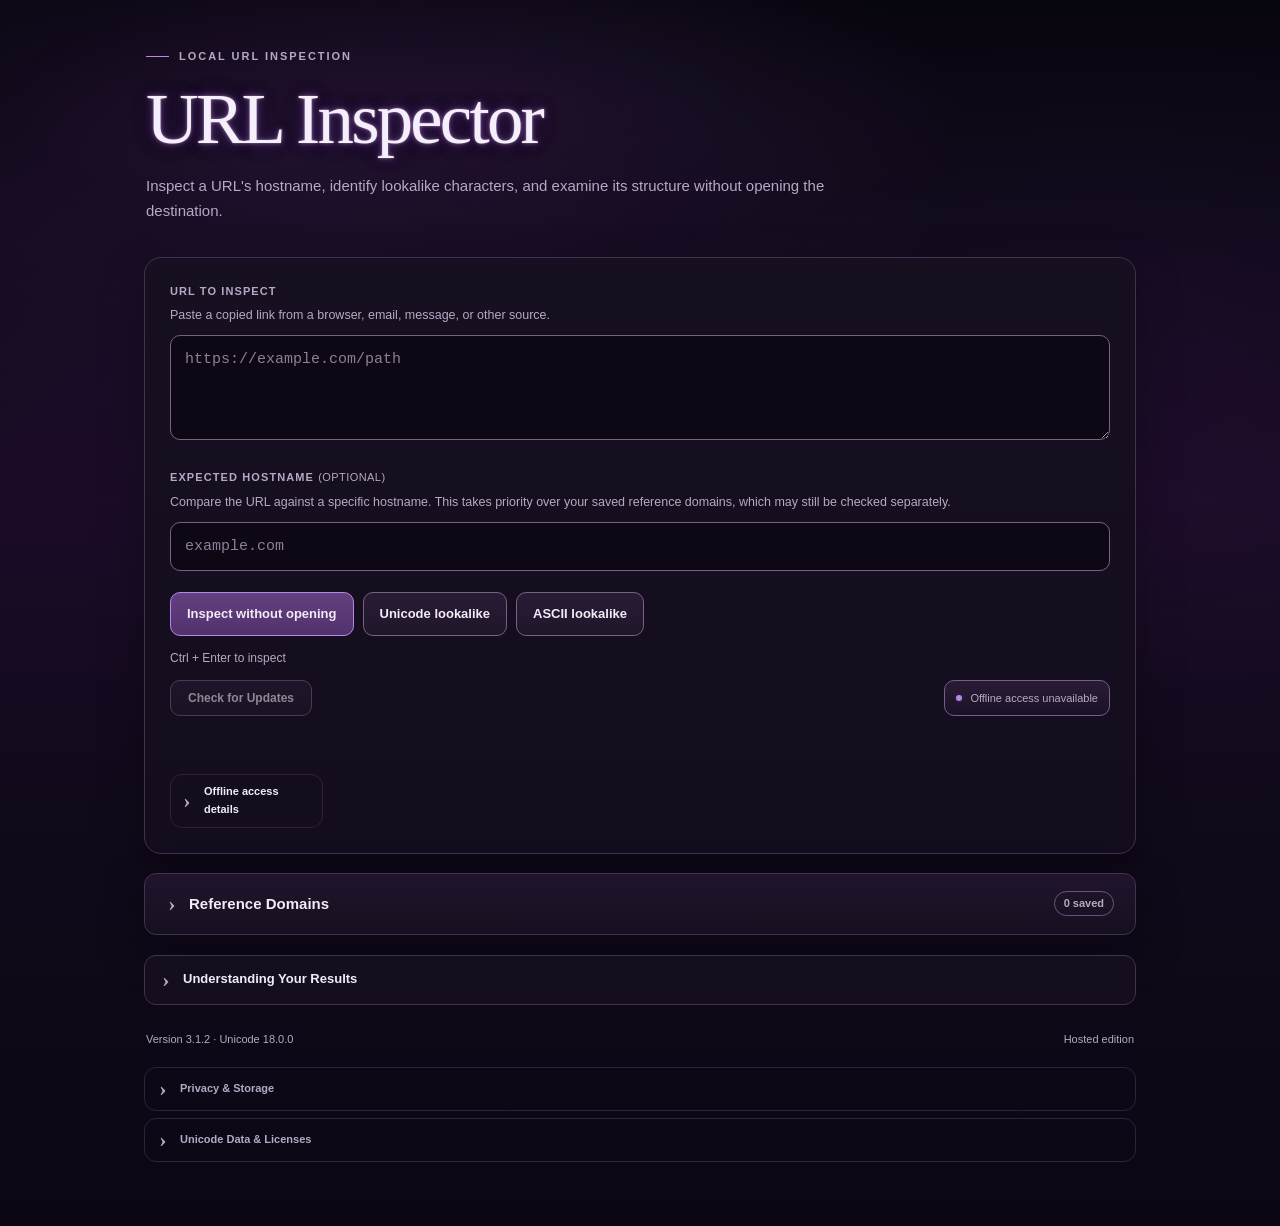
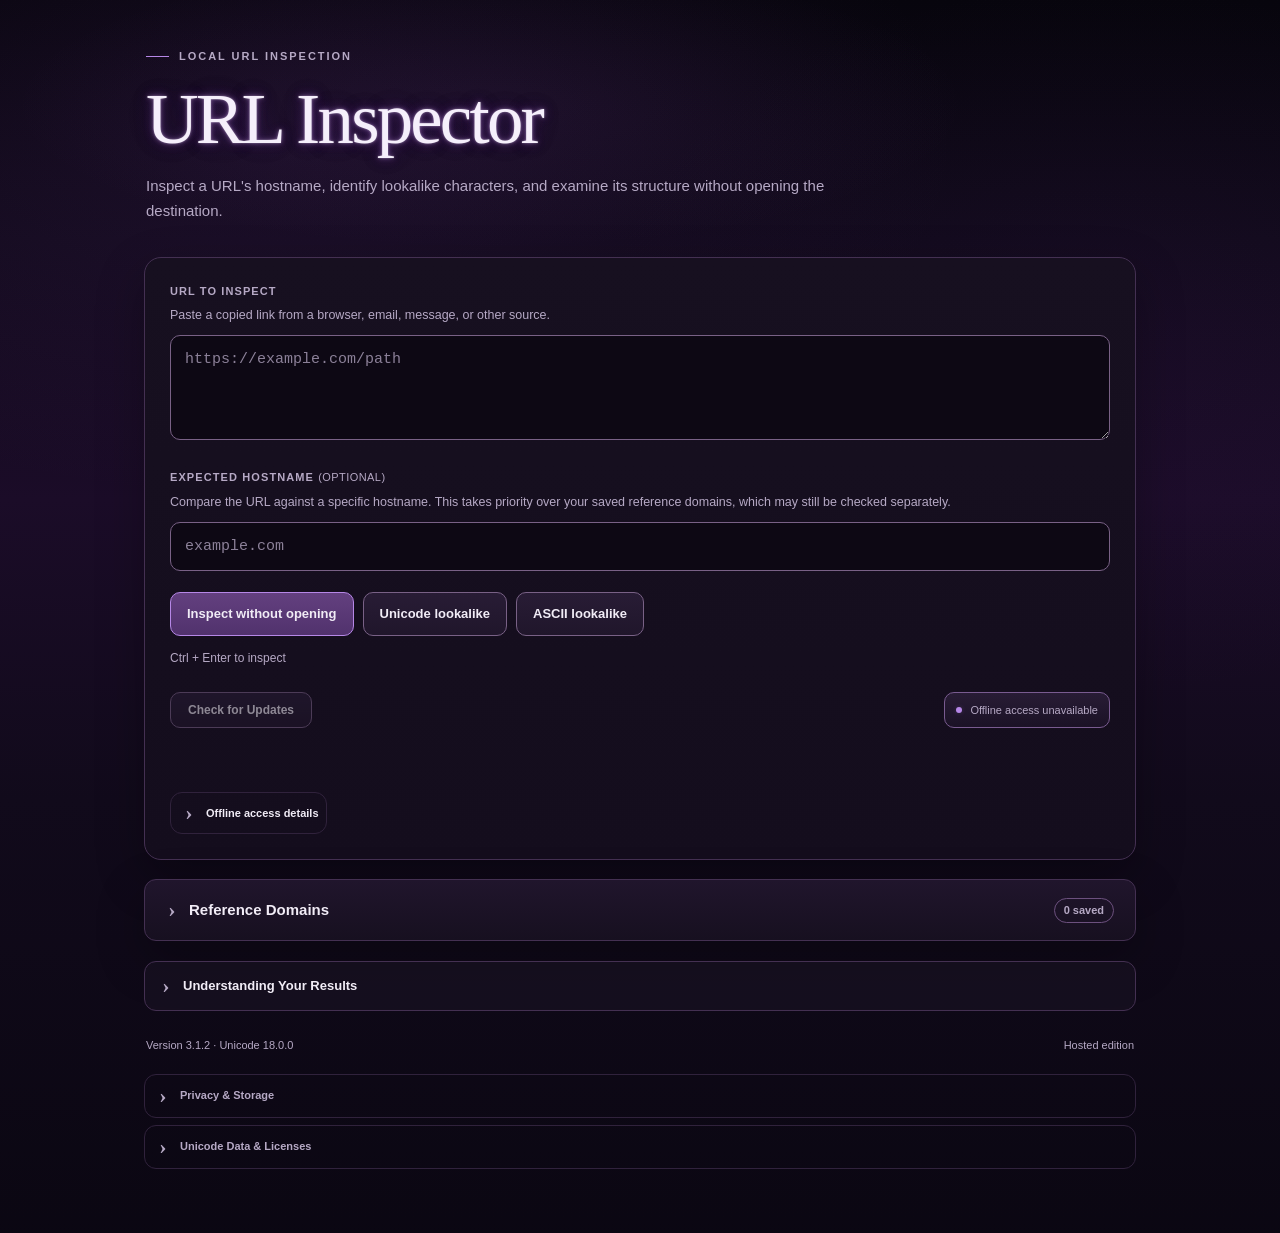
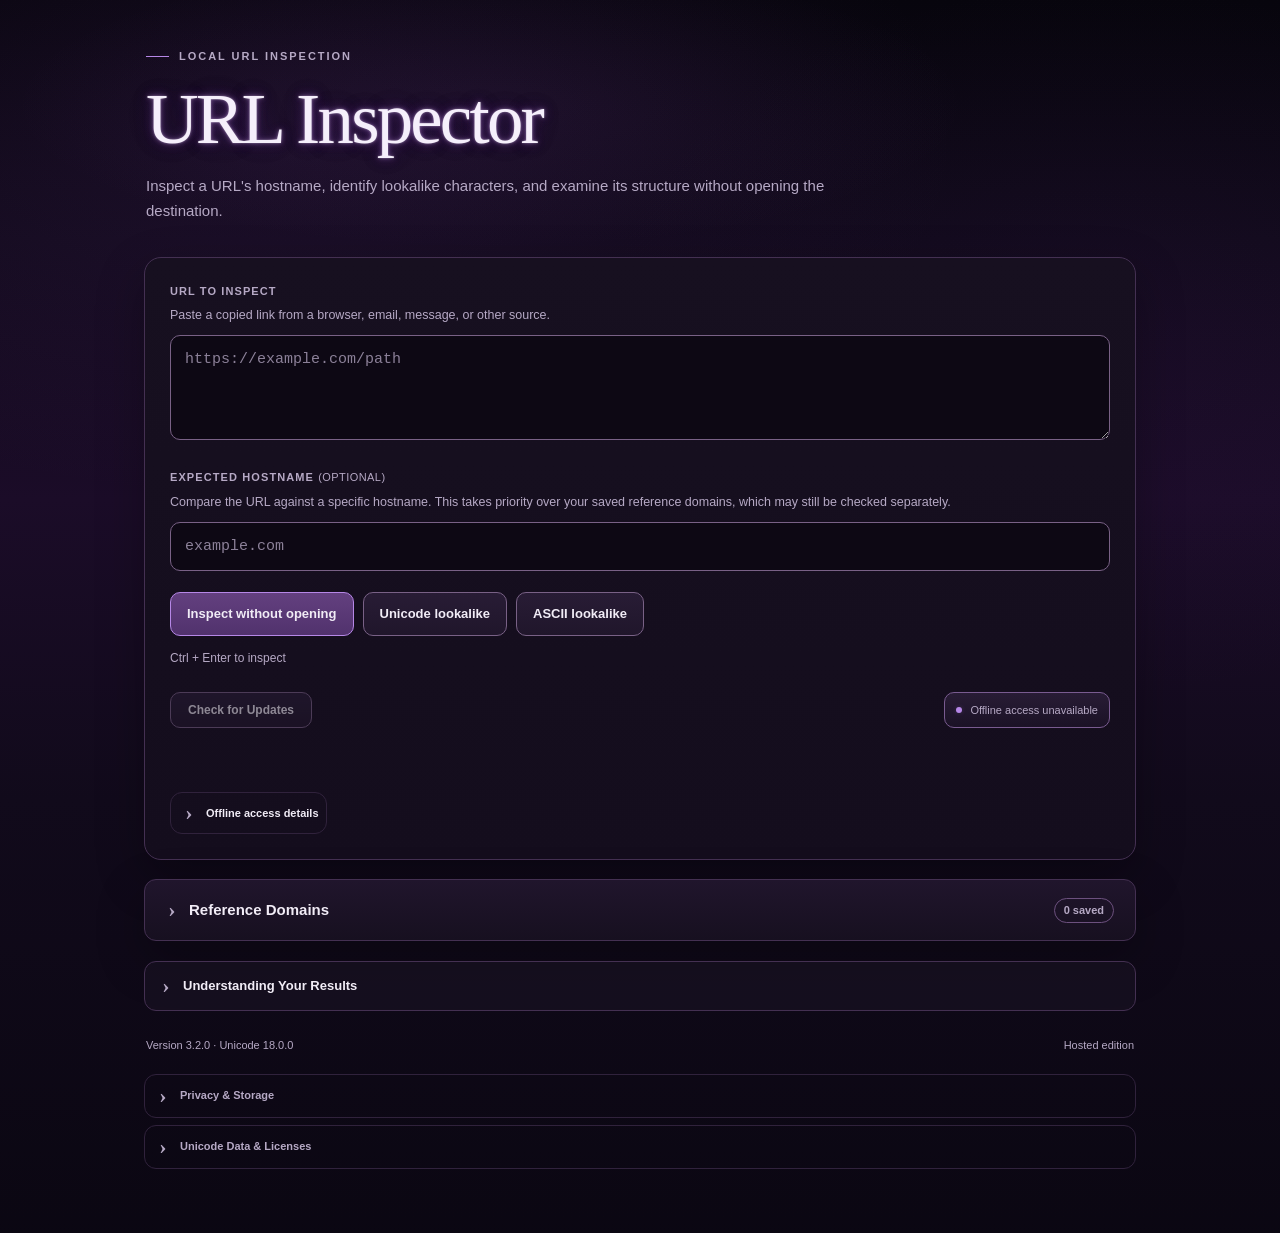
